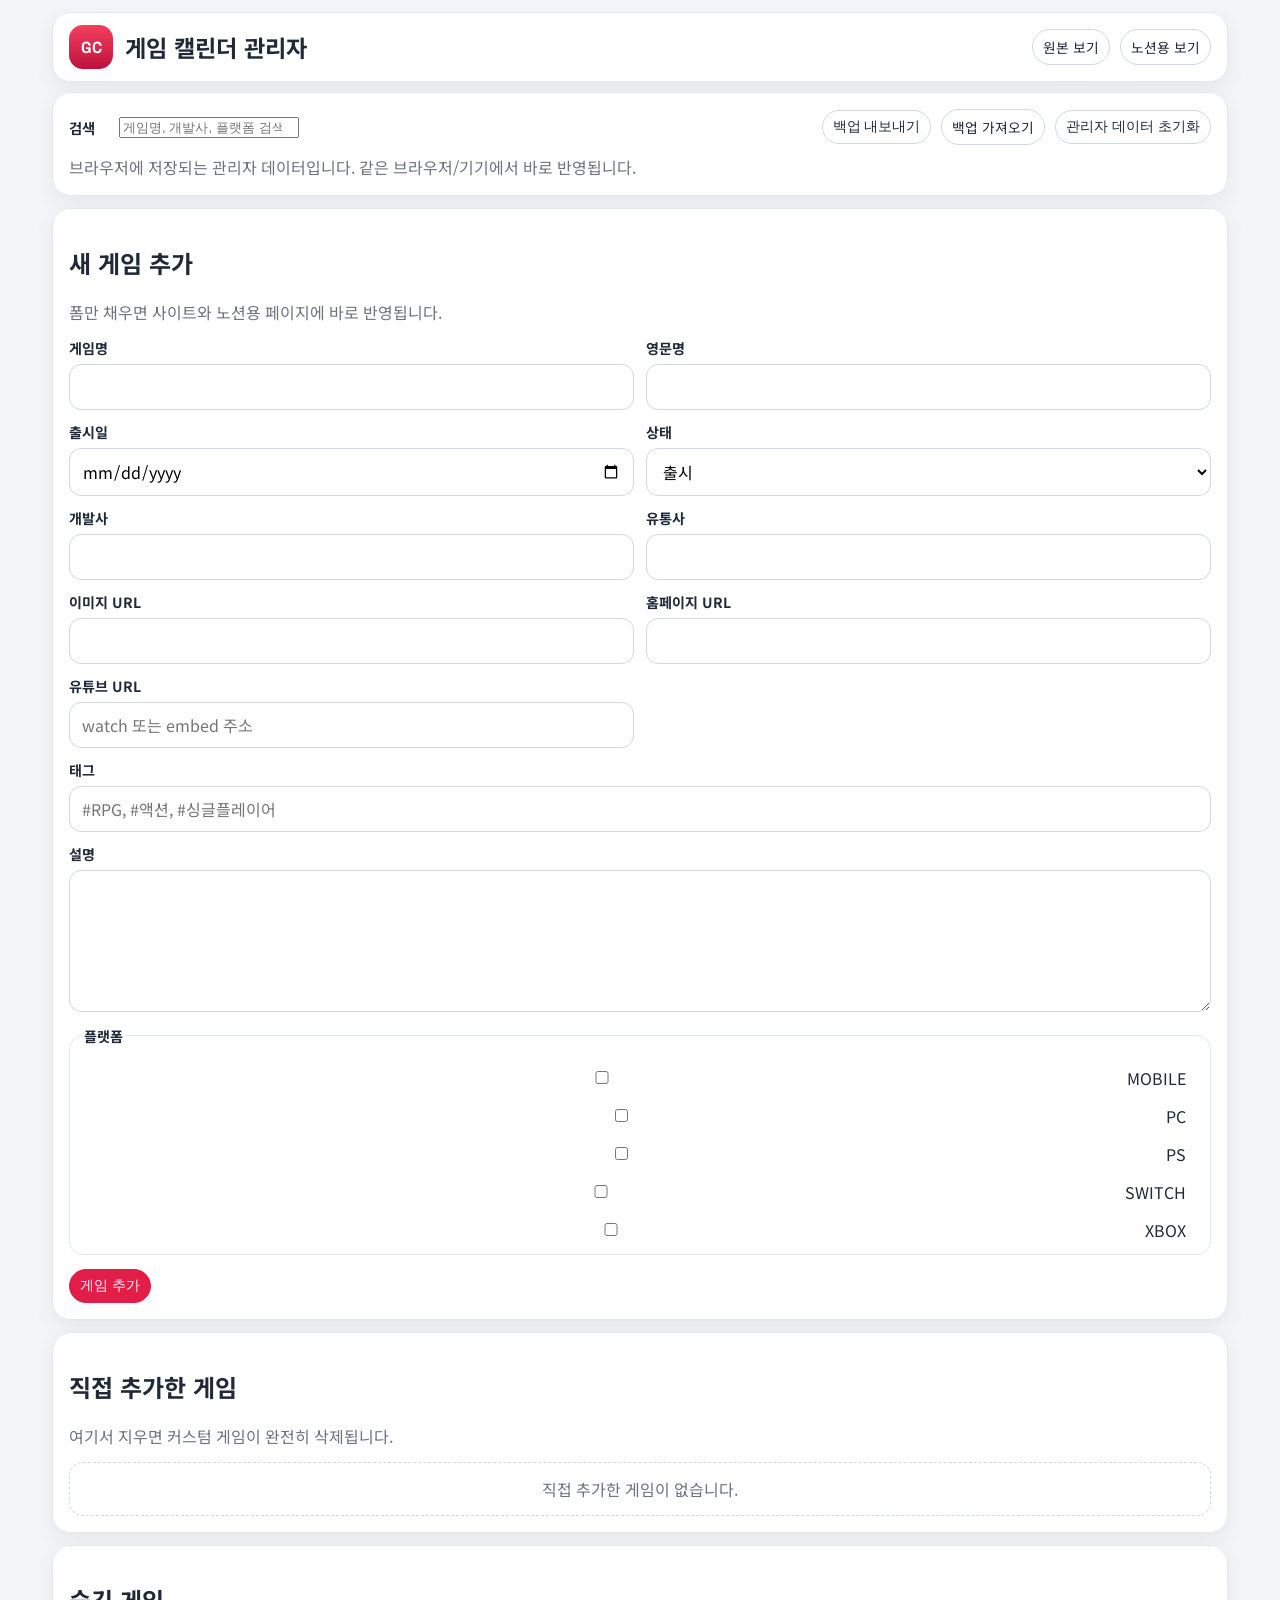
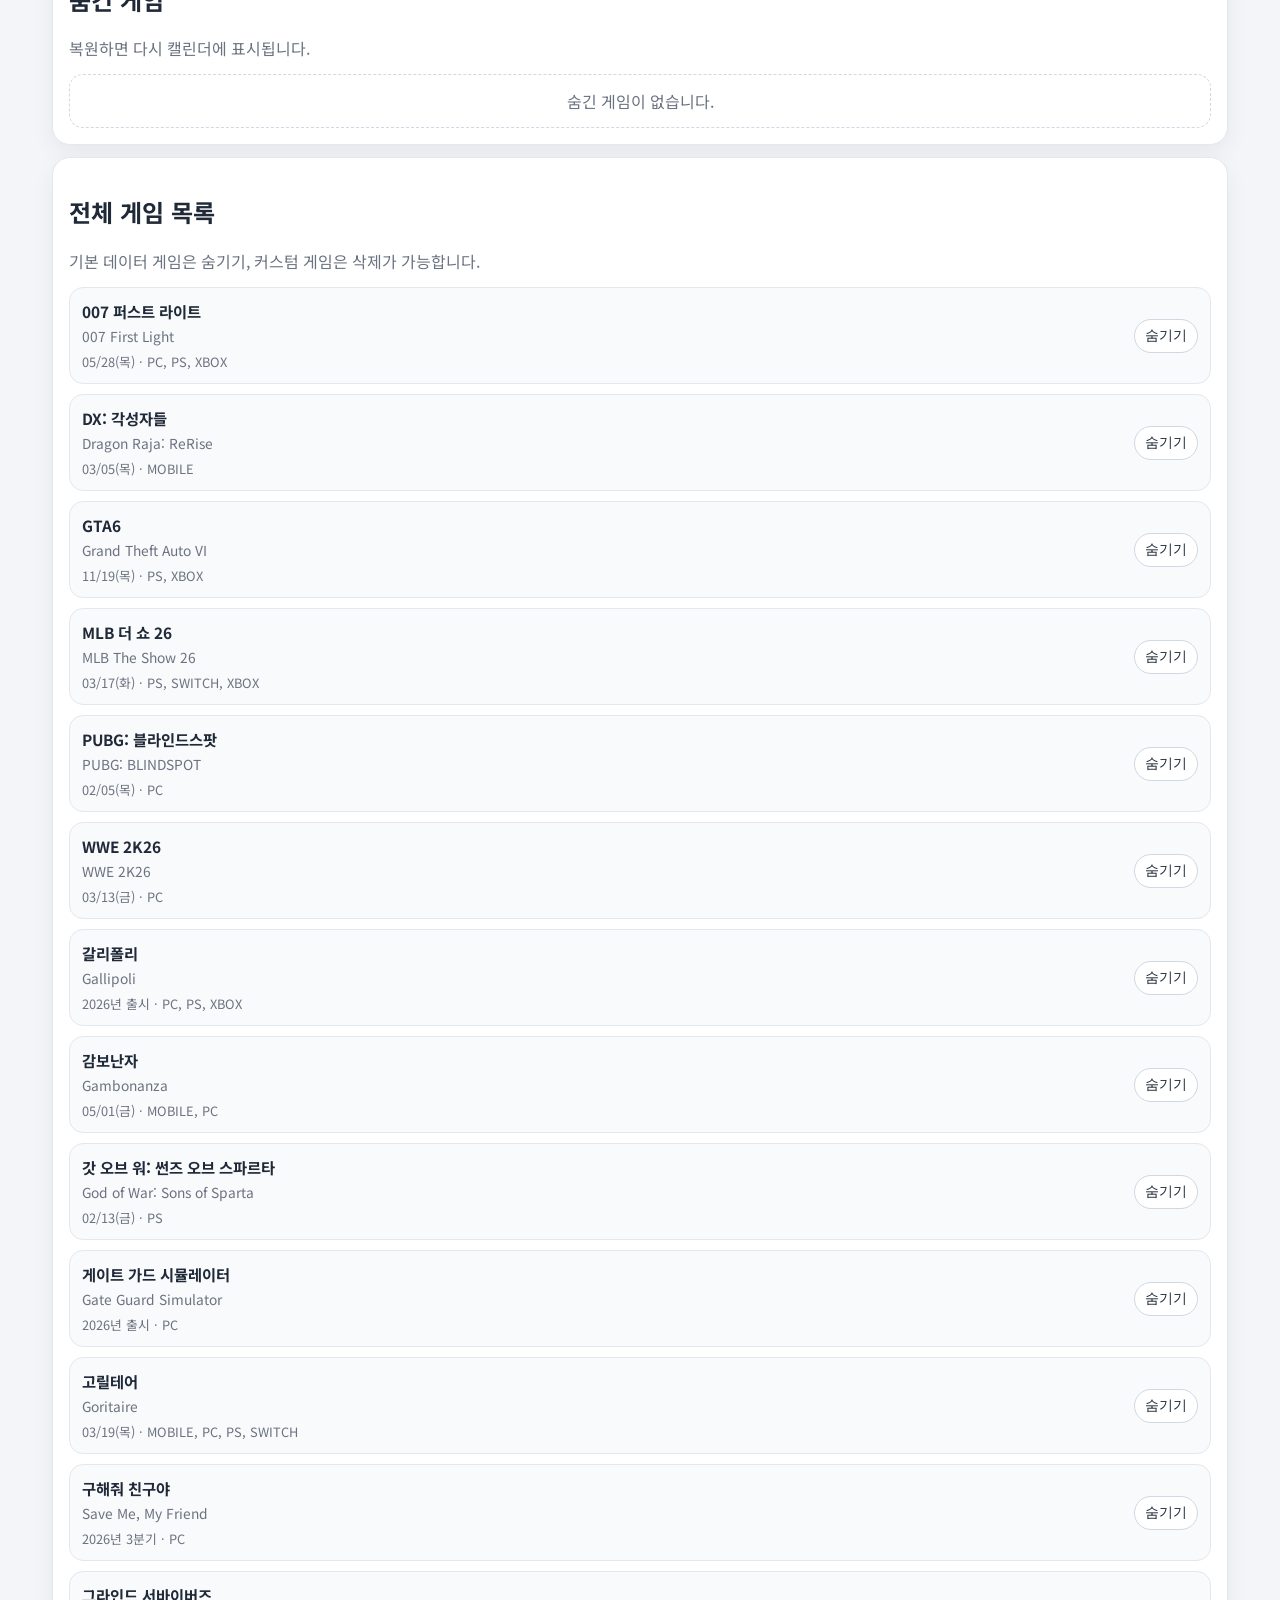
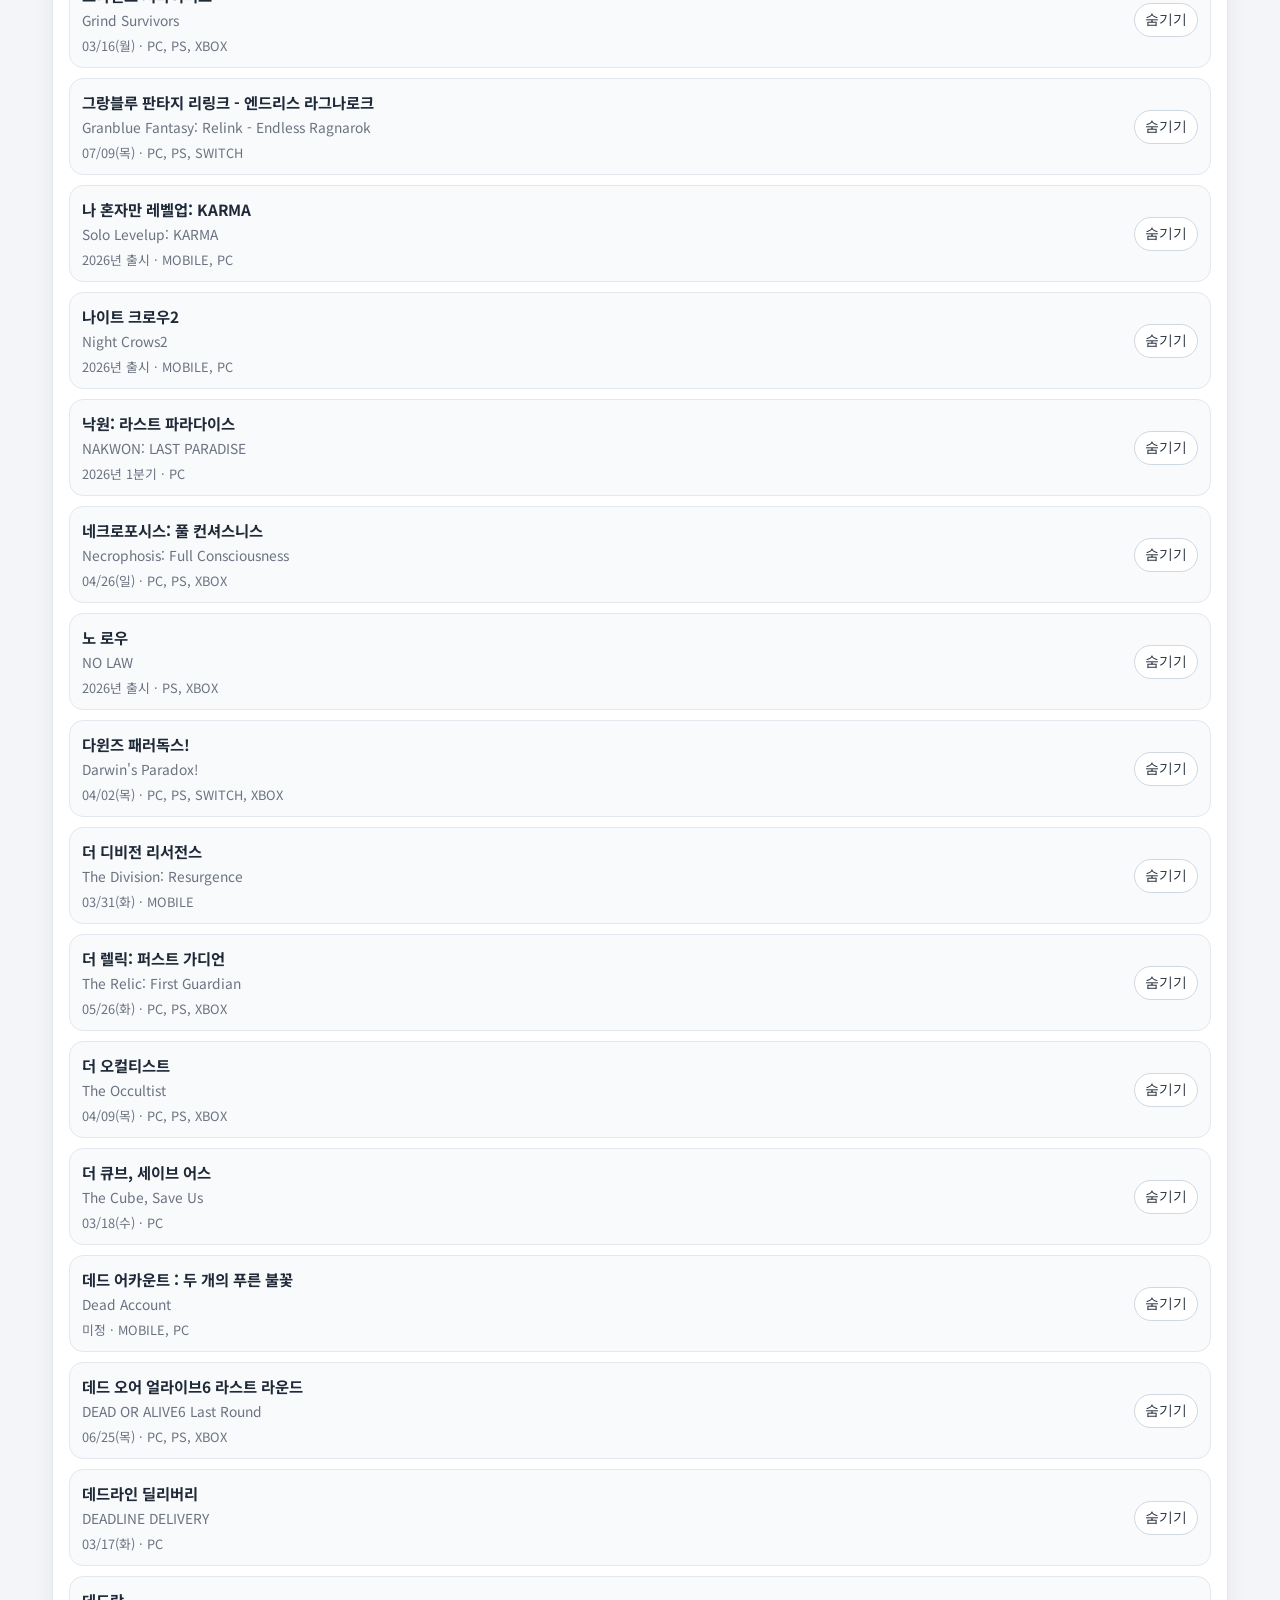
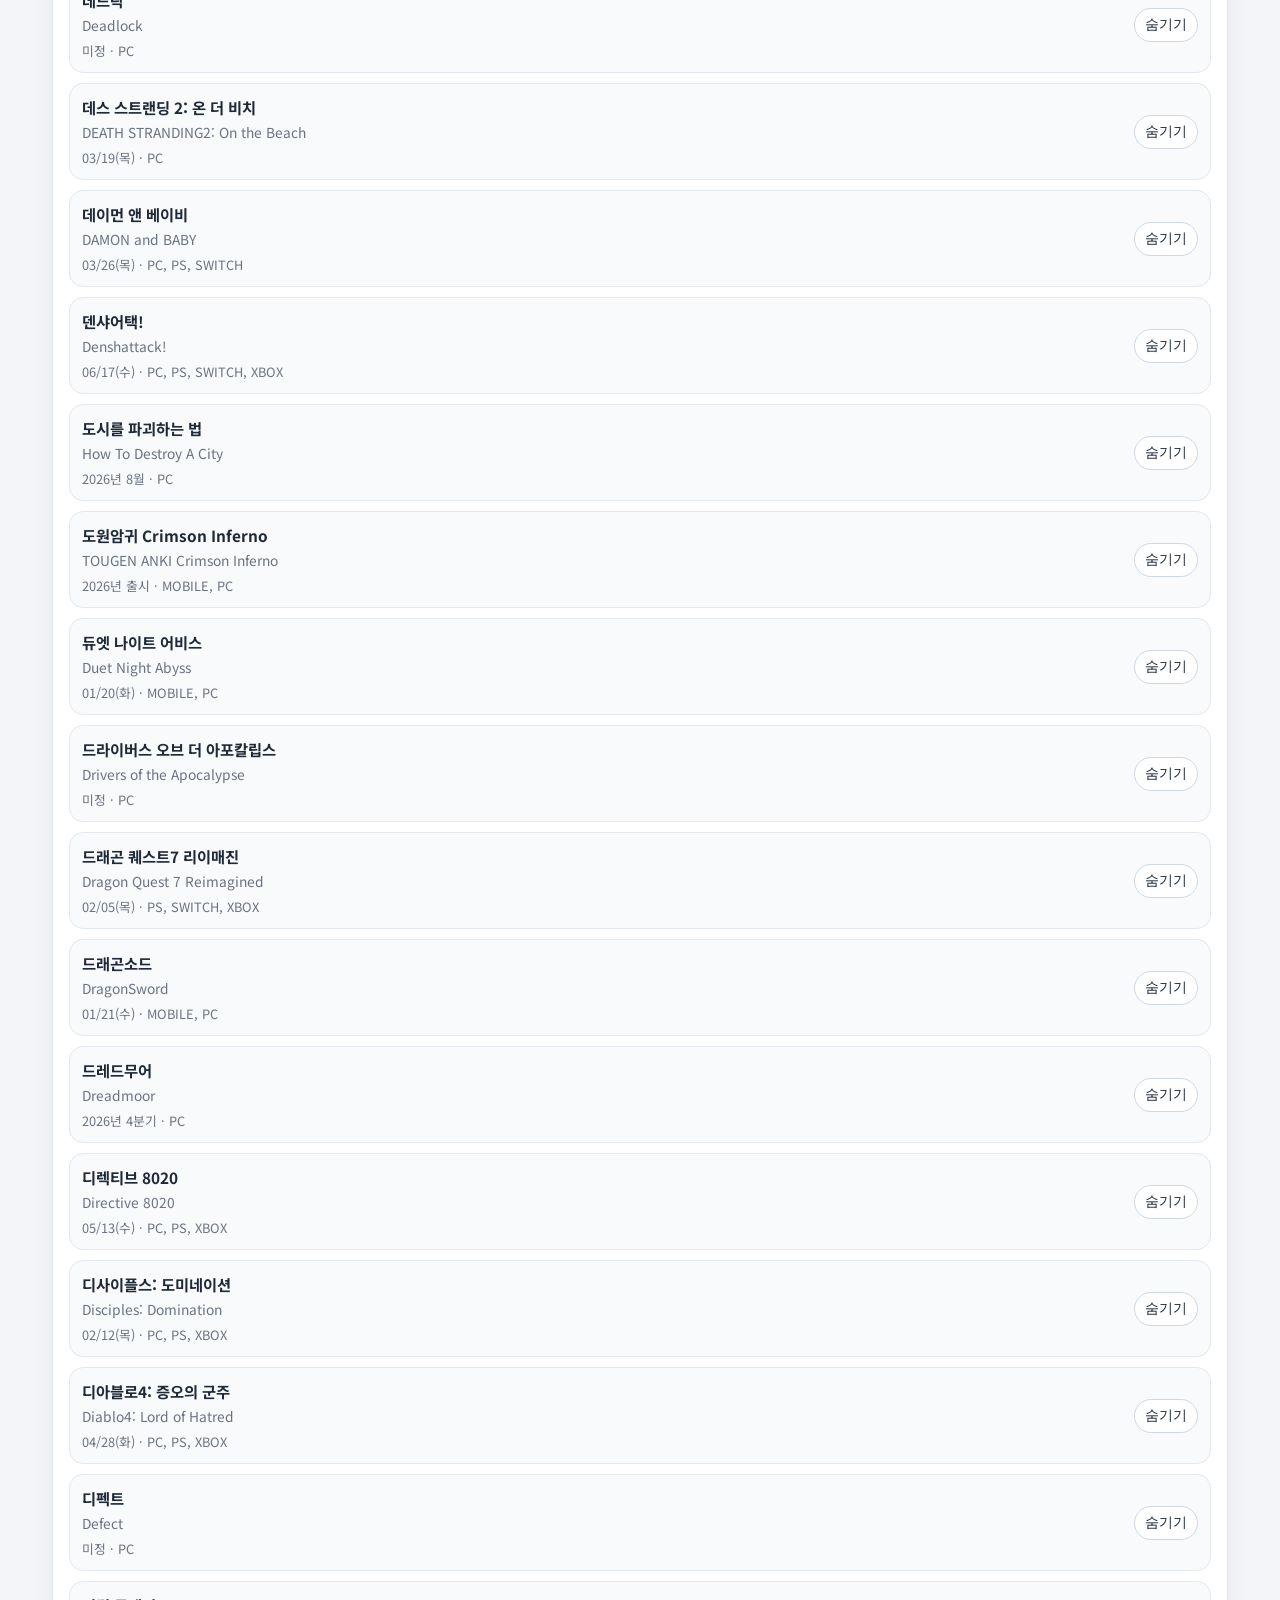
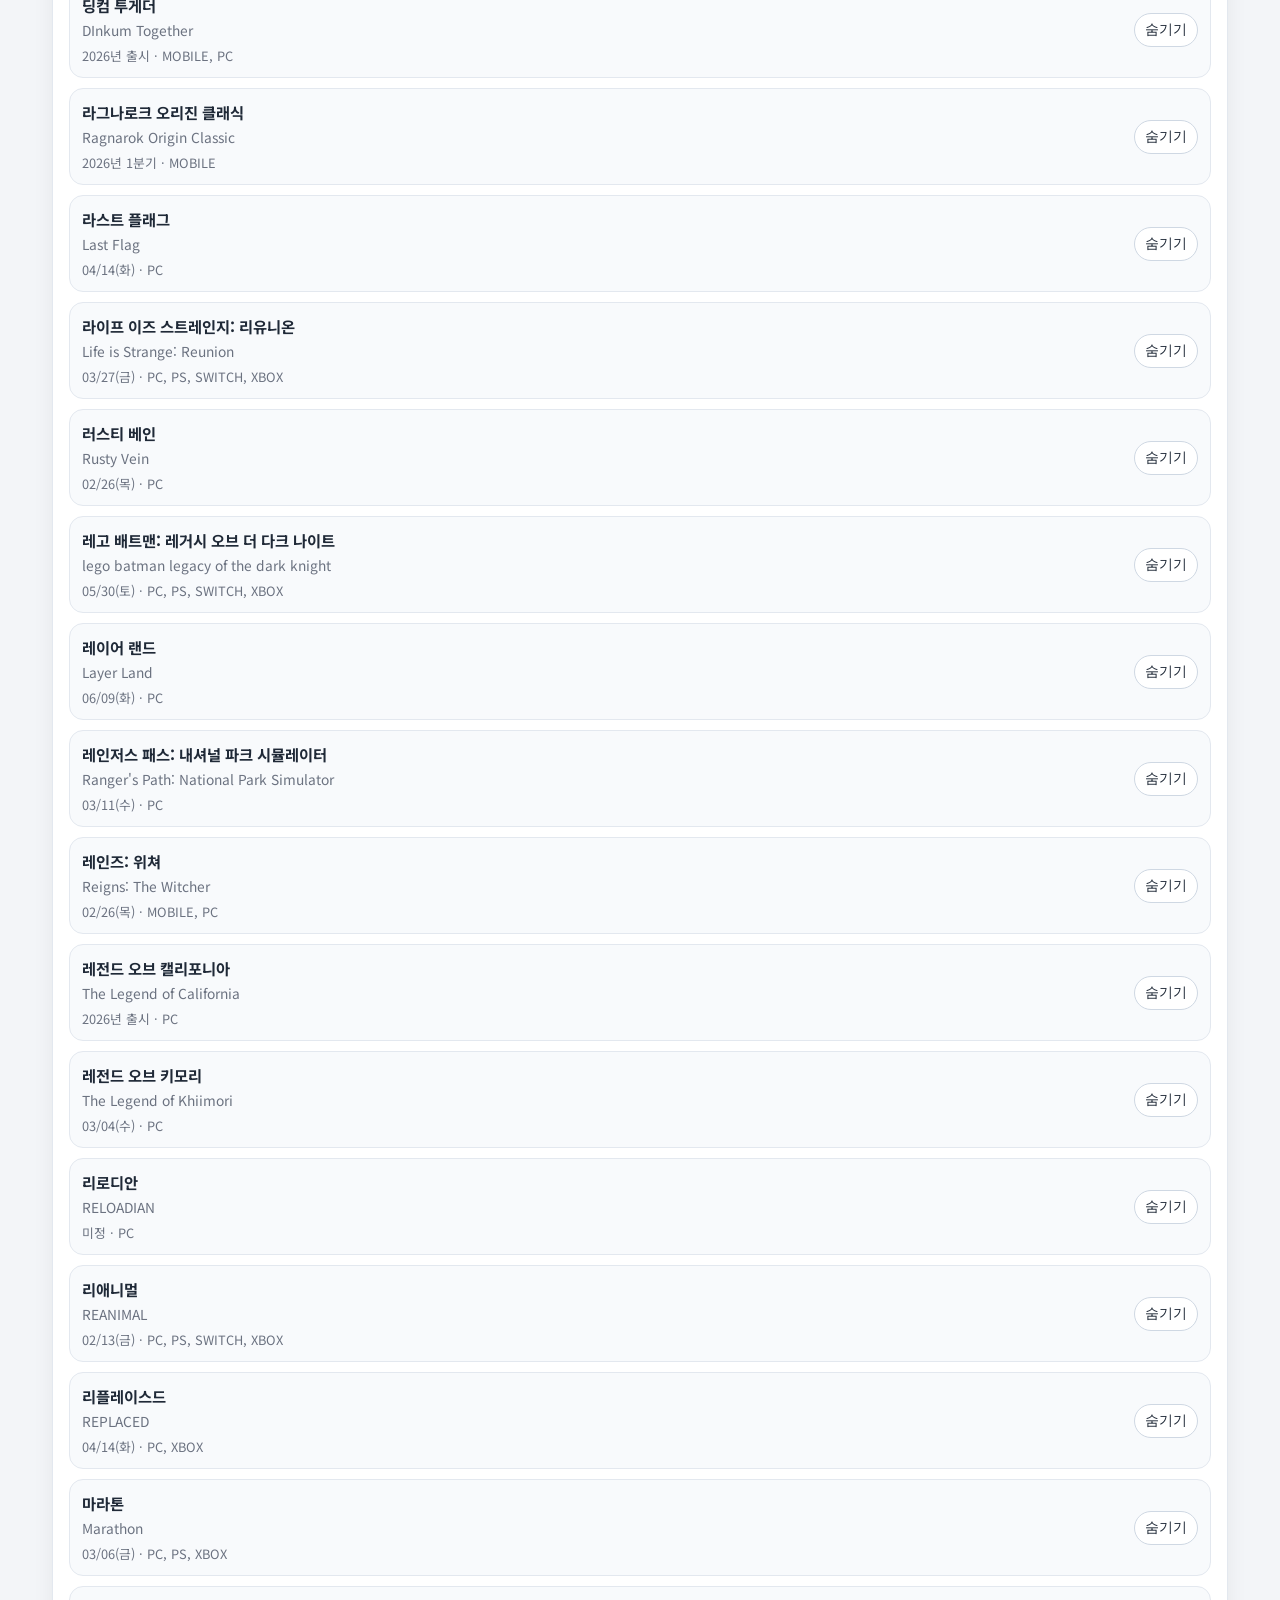
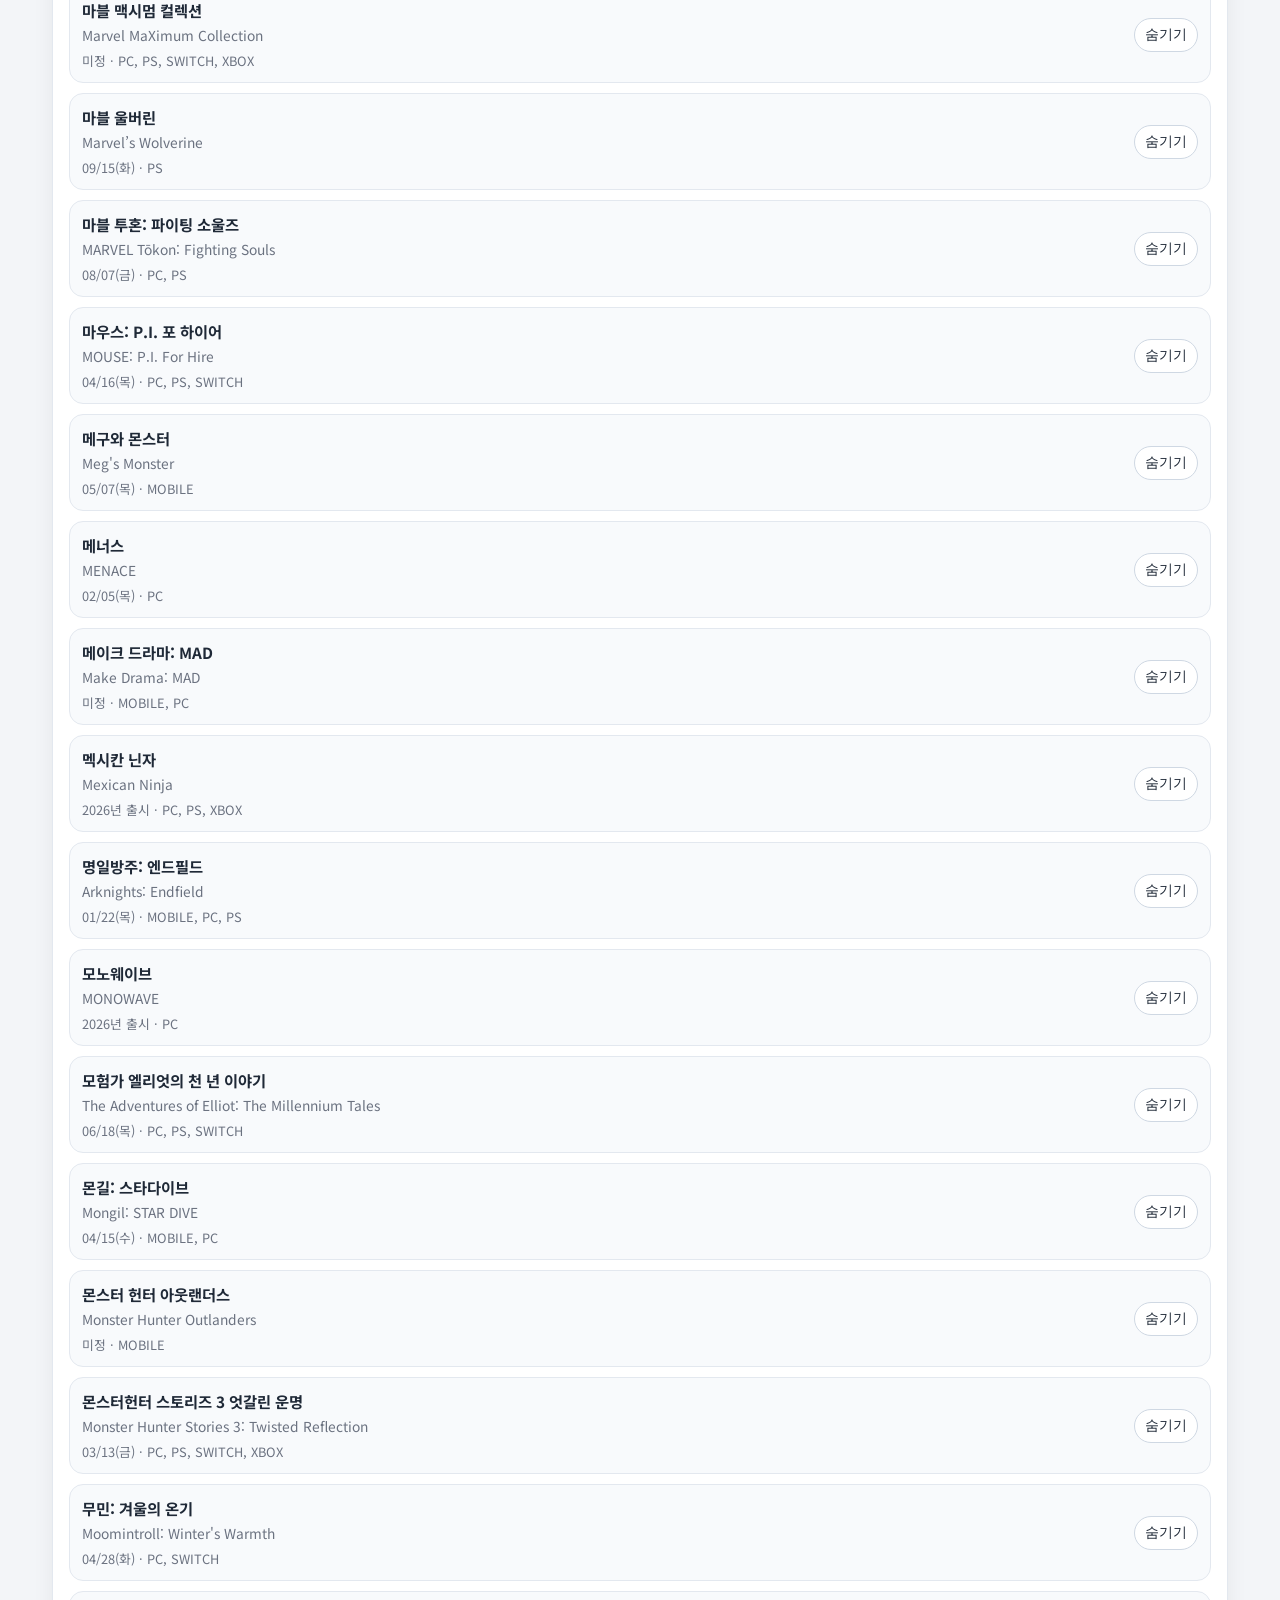
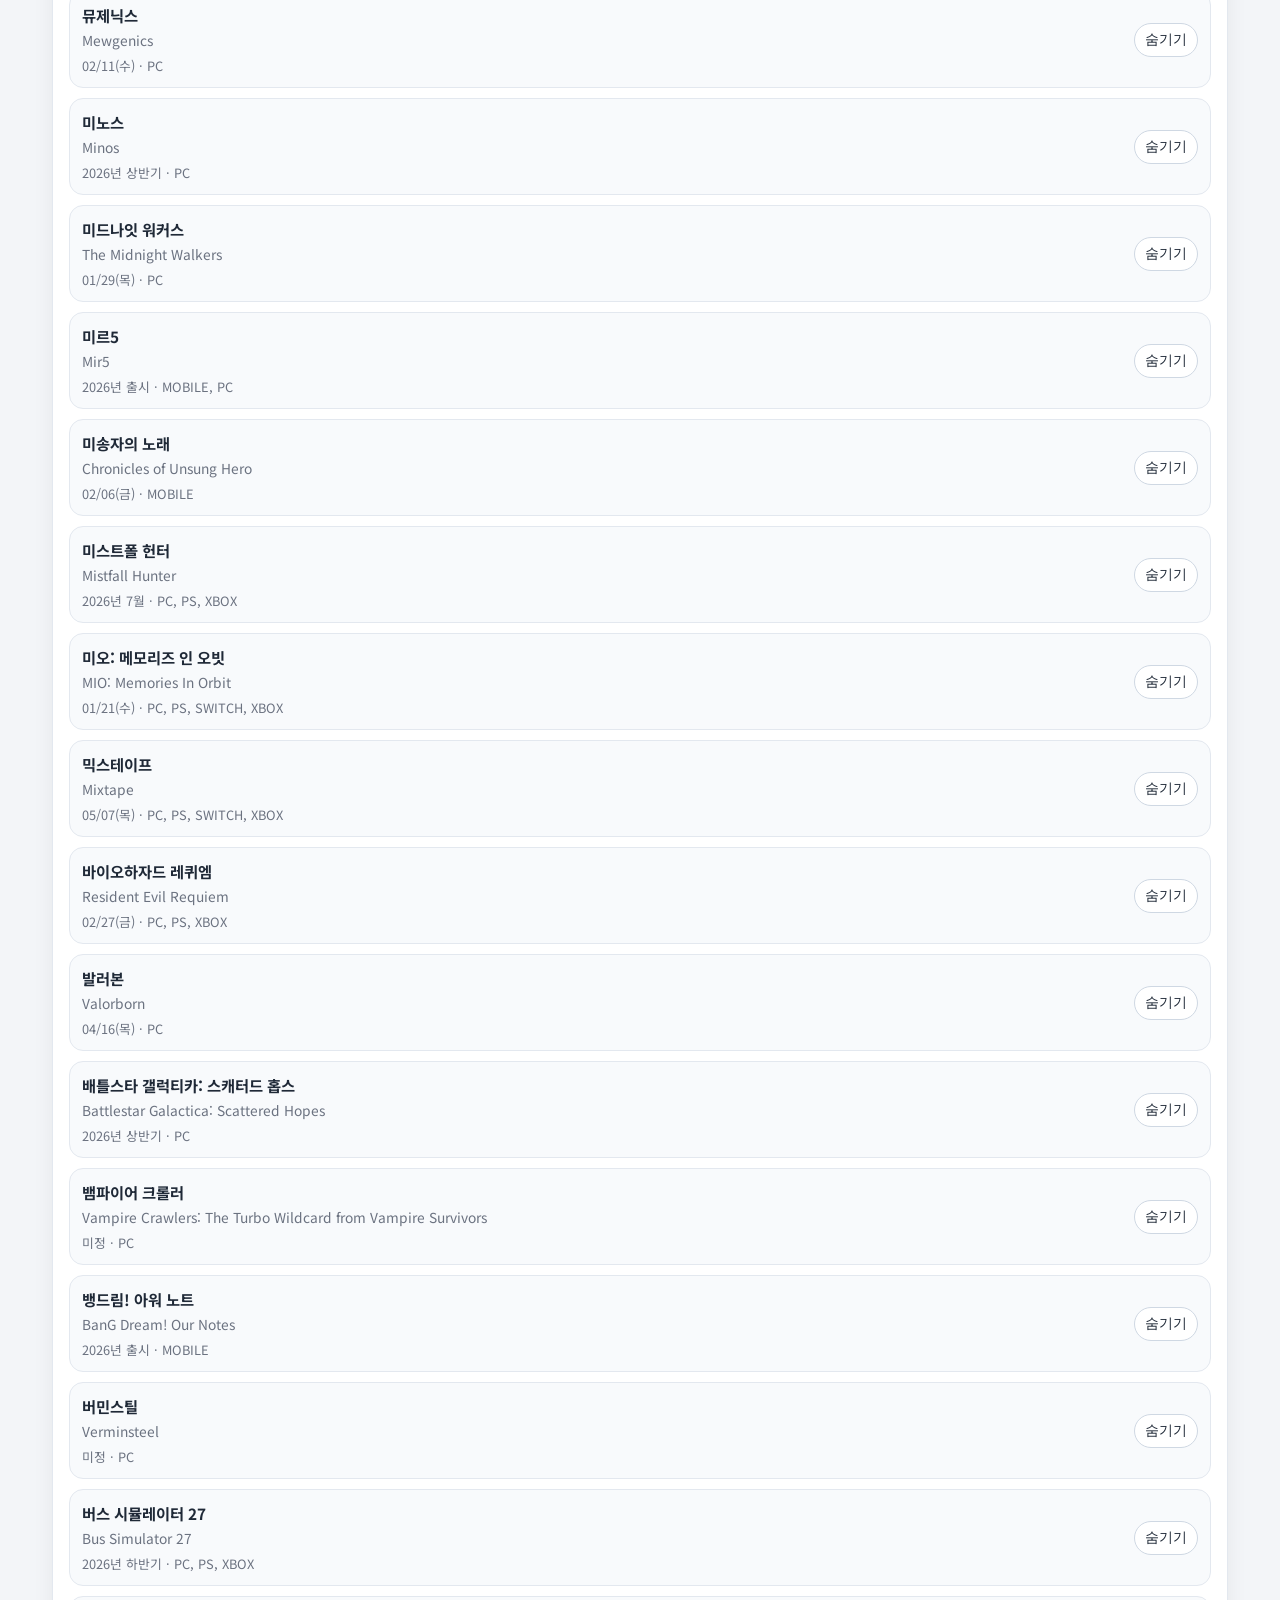
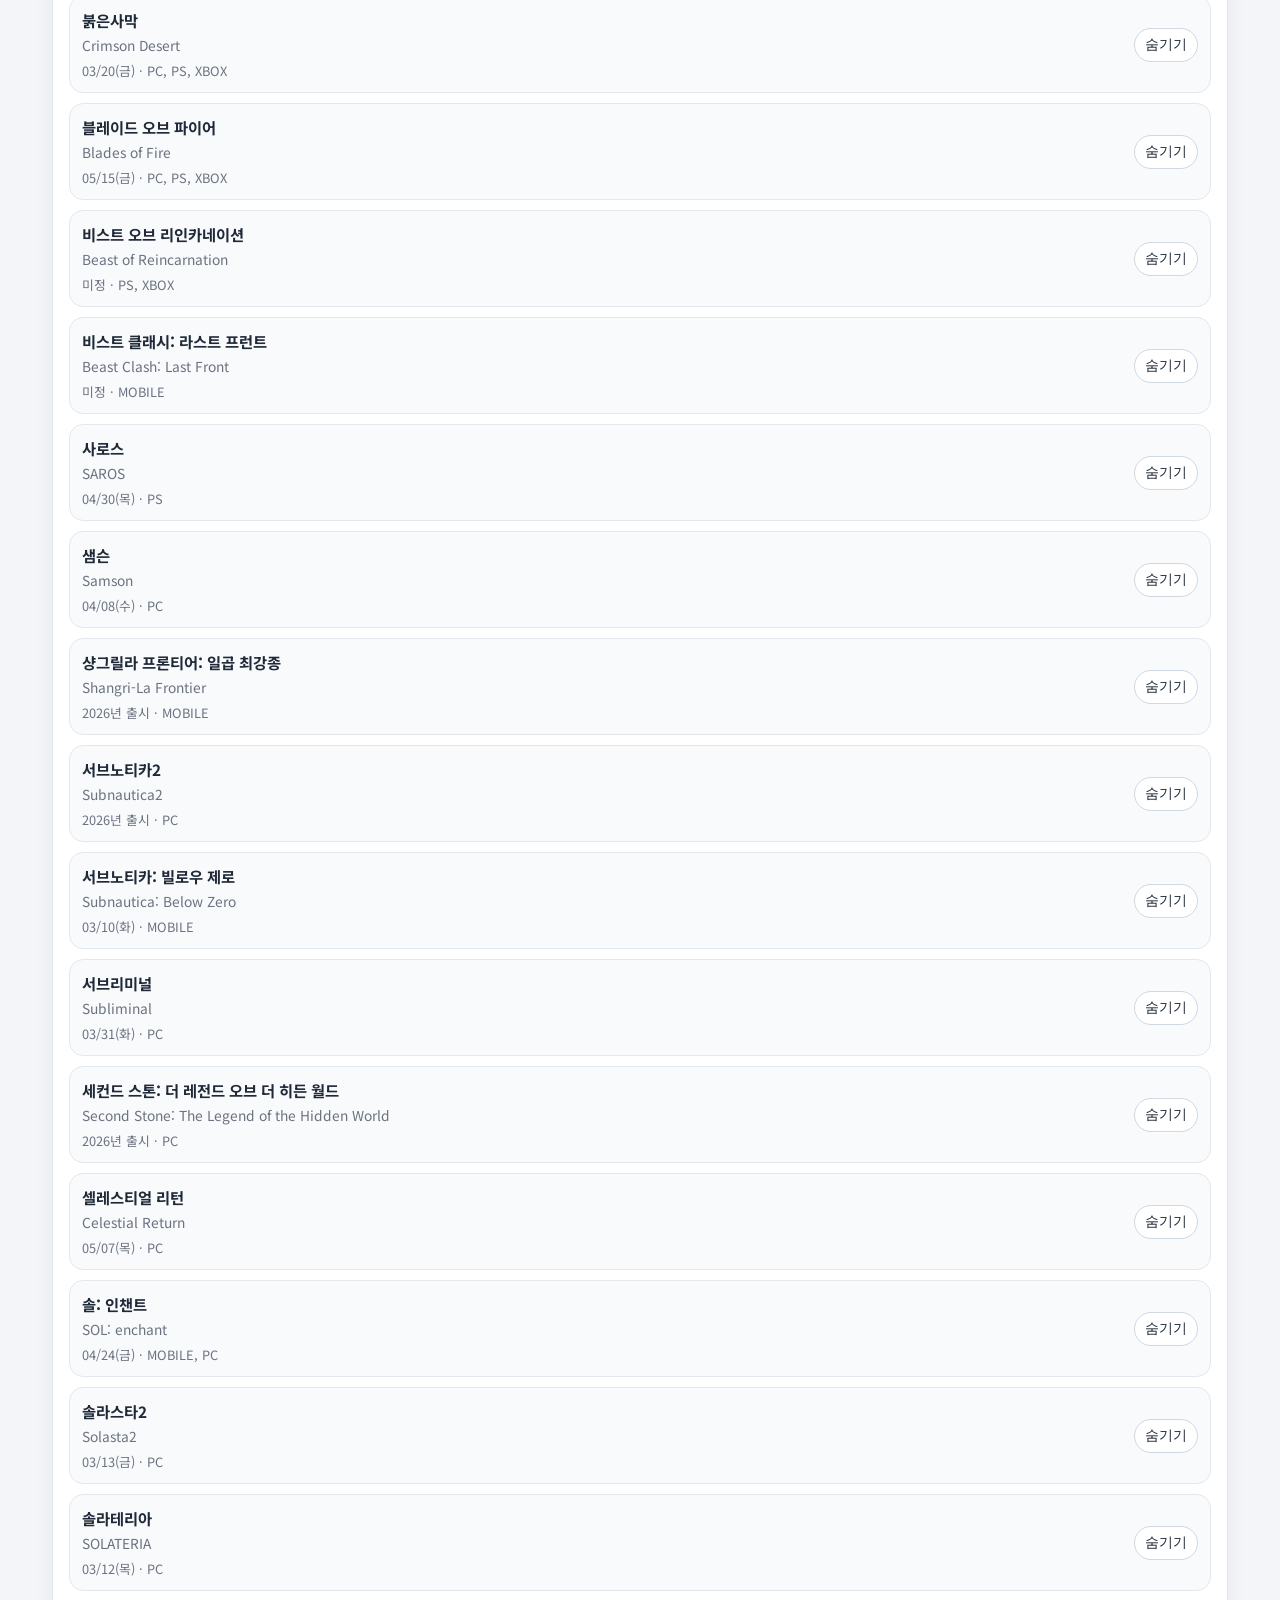
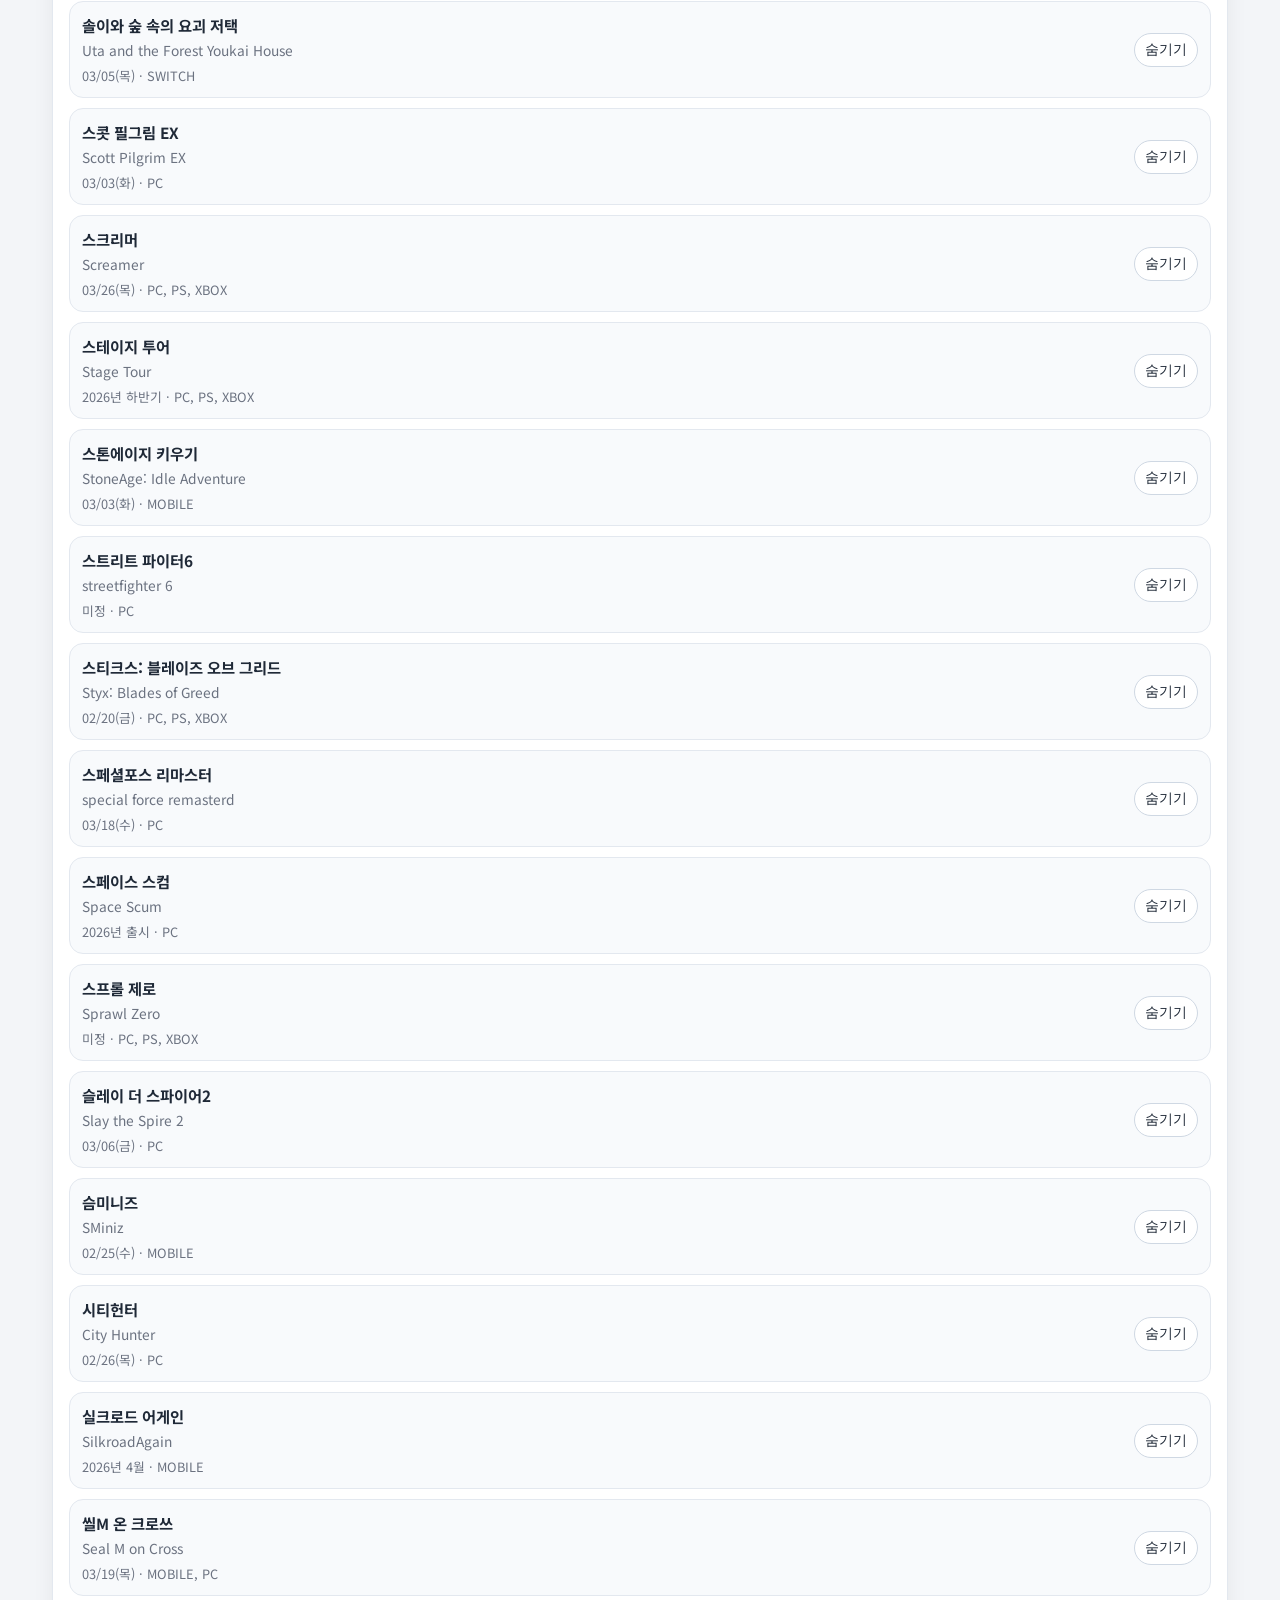
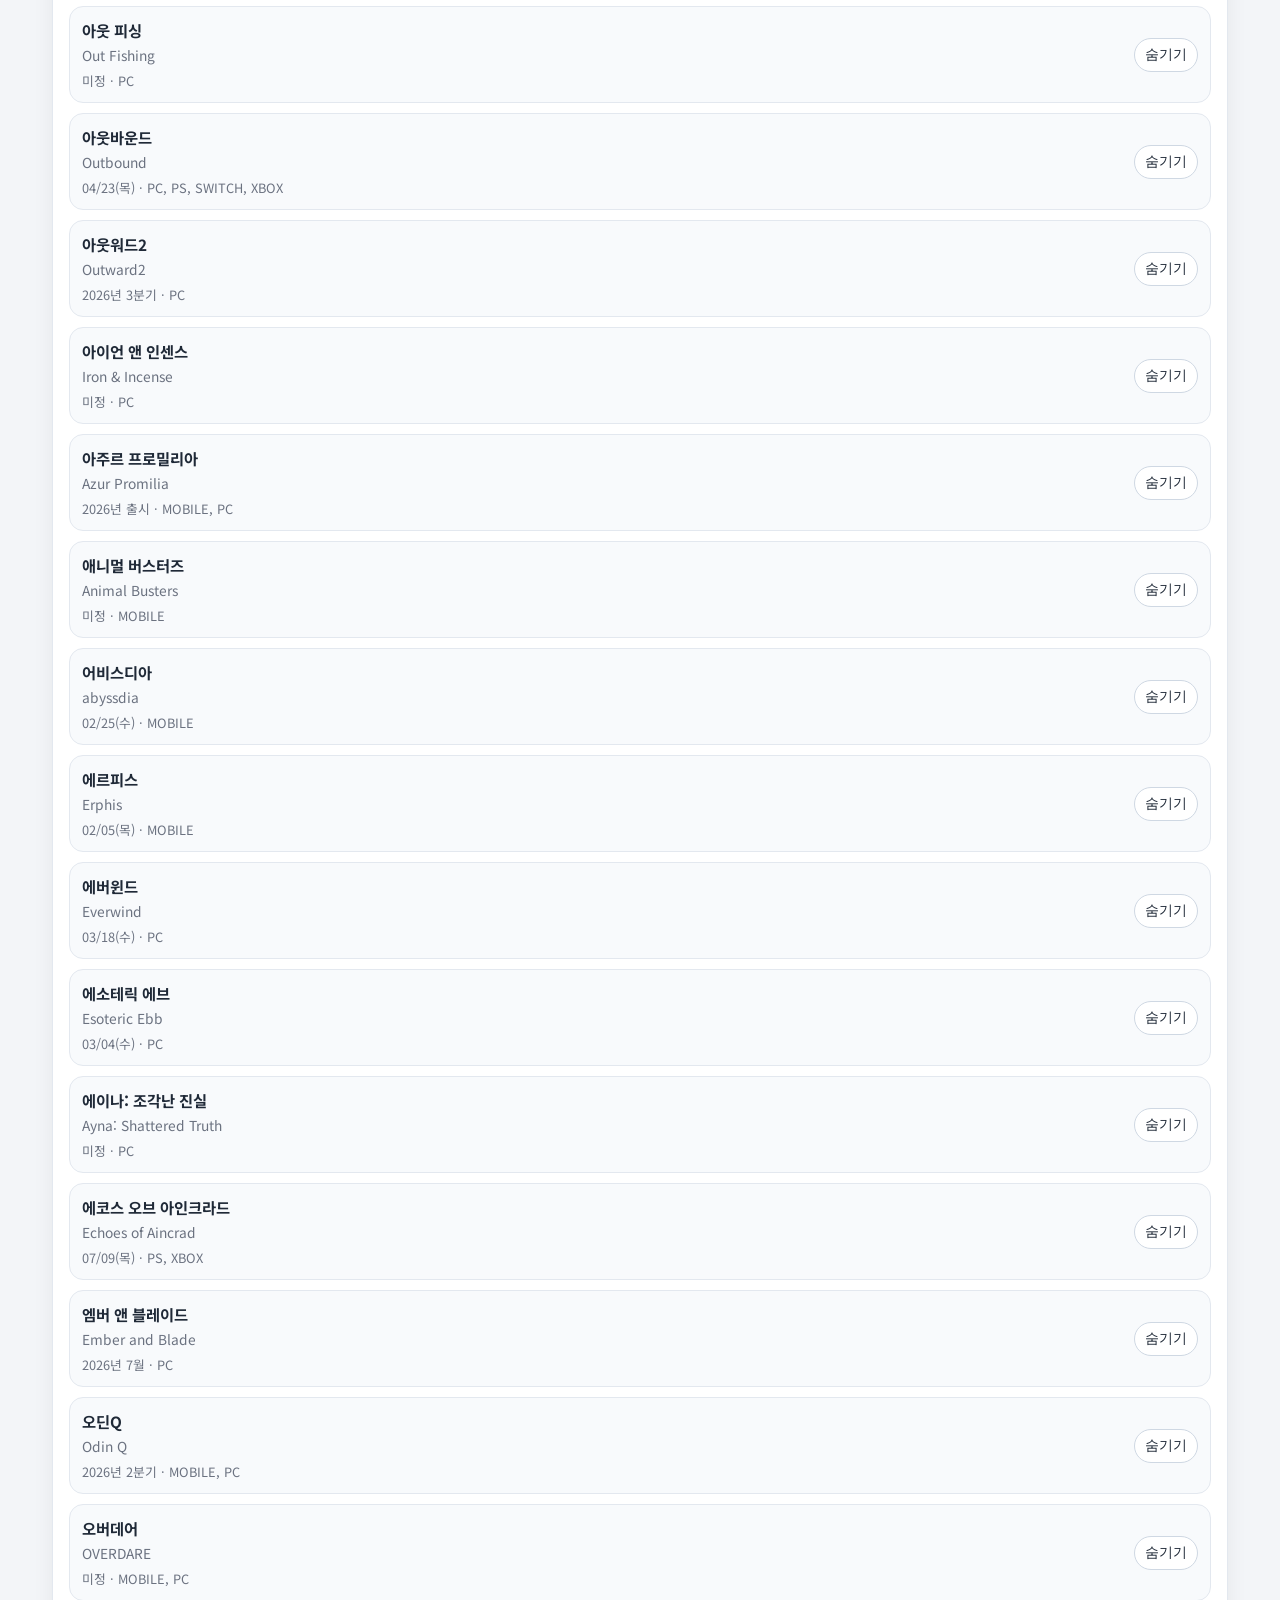
==== admin.html @ 4c4000de "ddsa" ====
<!DOCTYPE html>
<html lang="ko">
<head>
  <meta charset="UTF-8">
  <meta name="viewport" content="width=device-width, initial-scale=1.0">
  <title>게임 캘린더 관리자</title>
  <link rel="preconnect" href="https://fonts.googleapis.com">
  <link rel="preconnect" href="https://fonts.gstatic.com" crossorigin>
  <link href="https://fonts.googleapis.com/css2?family=Space+Grotesk:wght@400;500;700&family=Noto+Sans+KR:wght@400;500;700&display=swap" rel="stylesheet">
  <link rel="stylesheet" href="./styles.css">
</head>
<body class="admin-page">
  <div class="page-shell">
    <header class="topbar">
      <div class="topbar__brand">
        <div class="topbar__logo">GC</div>
        <div>
          <h1>게임 캘린더 관리자</h1>
        </div>
      </div>
      <div class="admin-actions">
        <a href="./index.html" class="ghost-button">원본 보기</a>
        <a href="./notion.html" class="ghost-button">노션용 보기</a>
      </div>
    </header>

    <section class="panel admin-panel">
      <div class="admin-toolbar">
        <div class="filter-bar__row filter-bar__row--search">
          <label for="admin-search">검색</label>
          <input id="admin-search" type="search" placeholder="게임명, 개발사, 플랫폼 검색">
        </div>
        <div class="admin-actions">
          <button id="export-admin-data" type="button" class="ghost-button">백업 내보내기</button>
          <label class="ghost-button admin-file-label" for="import-admin-file">백업 가져오기</label>
          <input id="import-admin-file" type="file" accept="application/json" hidden>
          <button id="clear-admin-data" type="button" class="ghost-button">관리자 데이터 초기화</button>
        </div>
      </div>
      <p id="admin-status" class="admin-status">브라우저에 저장되는 관리자 데이터입니다. 같은 브라우저/기기에서 바로 반영됩니다.</p>
    </section>

    <section class="panel admin-panel">
      <div class="admin-panel__header">
        <div>
          <h2>새 게임 추가</h2>
          <p>폼만 채우면 사이트와 노션용 페이지에 바로 반영됩니다.</p>
        </div>
      </div>

      <form id="admin-add-form" class="admin-form">
        <div class="admin-form__grid">
          <label>
            <span>게임명</span>
            <input name="title" required>
          </label>
          <label>
            <span>영문명</span>
            <input name="subtitle">
          </label>
          <label>
            <span>출시일</span>
            <input name="release_date" type="date" required>
          </label>
          <label>
            <span>상태</span>
            <select name="status">
              <option value="출시">출시</option>
              <option value="테스트">테스트</option>
              <option value="얼리 액세스">얼리 액세스</option>
              <option value="행사">행사</option>
            </select>
          </label>
          <label>
            <span>개발사</span>
            <input name="developer">
          </label>
          <label>
            <span>유통사</span>
            <input name="publisher">
          </label>
          <label>
            <span>이미지 URL</span>
            <input name="image">
          </label>
          <label>
            <span>홈페이지 URL</span>
            <input name="homepage">
          </label>
          <label>
            <span>유튜브 URL</span>
            <input name="youtube_embed" placeholder="watch 또는 embed 주소">
          </label>
          <label class="admin-form__wide">
            <span>태그</span>
            <input name="tags" placeholder="#RPG, #액션, #싱글플레이어">
          </label>
          <label class="admin-form__wide">
            <span>설명</span>
            <textarea name="description" rows="5"></textarea>
          </label>
        </div>

        <fieldset class="admin-platforms">
          <legend>플랫폼</legend>
          <label><input type="checkbox" name="platforms" value="mobile"> MOBILE</label>
          <label><input type="checkbox" name="platforms" value="pc"> PC</label>
          <label><input type="checkbox" name="platforms" value="ps"> PS</label>
          <label><input type="checkbox" name="platforms" value="switch"> SWITCH</label>
          <label><input type="checkbox" name="platforms" value="xbox"> XBOX</label>
        </fieldset>

        <div class="admin-actions">
          <button type="submit" class="ghost-button admin-primary">게임 추가</button>
        </div>
      </form>
    </section>

    <section class="panel admin-panel">
      <div class="admin-panel__header">
        <div>
          <h2>직접 추가한 게임</h2>
          <p>여기서 지우면 커스텀 게임이 완전히 삭제됩니다.</p>
        </div>
      </div>
      <div id="custom-games-list" class="admin-list"></div>
    </section>

    <section class="panel admin-panel">
      <div class="admin-panel__header">
        <div>
          <h2>숨긴 게임</h2>
          <p>복원하면 다시 캘린더에 표시됩니다.</p>
        </div>
      </div>
      <div id="hidden-games-list" class="admin-list"></div>
    </section>

    <section class="panel admin-panel">
      <div class="admin-panel__header">
        <div>
          <h2>전체 게임 목록</h2>
          <p>기본 데이터 게임은 숨기기, 커스텀 게임은 삭제가 가능합니다.</p>
        </div>
      </div>
      <div id="all-games-list" class="admin-list"></div>
    </section>
  </div>

  <script src="./admin.js"></script>
</body>
</html>
---- styles.css ----
:root {
  --bg: #f3f5f8;
  --surface: #ffffff;
  --surface-soft: #f8fafc;
  --line: #e3e8ef;
  --line-strong: #cfd8e3;
  --text: #1f2937;
  --muted: #6b7280;
  --accent: #e11d48;
  --release: #d92d20;
  --test: #2563eb;
  --early: #ea580c;
  --event: #111827;
  --today: #2563eb;
  --shadow: 0 8px 22px rgba(15, 23, 42, 0.06);
}

* { box-sizing: border-box; }

body {
  margin: 0;
  font-family: "Noto Sans KR", sans-serif;
  background: var(--bg);
  color: var(--text);
}

.page-shell {
  max-width: 1480px;
  margin: 0 auto;
  padding: 12px;
}

.topbar,
.panel,
.modal__dialog {
  border: 1px solid var(--line);
  border-radius: 18px;
  background: var(--surface);
  box-shadow: var(--shadow);
}

.topbar {
  display: flex;
  justify-content: space-between;
  align-items: center;
  gap: 18px;
  padding: 12px 16px;
  margin-bottom: 10px;
}

.topbar__brand {
  display: flex;
  align-items: center;
  gap: 12px;
}

.topbar__logo {
  display: grid;
  place-items: center;
  width: 44px;
  height: 44px;
  border-radius: 14px;
  background: linear-gradient(180deg, #f43f5e, #be123c);
  color: white;
  font-family: "Space Grotesk", sans-serif;
  font-size: 1rem;
  font-weight: 700;
}

.topbar-stat span,
.calendar-toolbar__label,
.chip,
.legend-item,
.result-count,
.detail-content__kicker,
.item-card__meta {
  font-family: "Space Grotesk", sans-serif;
}

.topbar h1 {
  margin: 0;
  font-size: 1.45rem;
}

.topbar__stats {
  display: flex;
  gap: 6px;
}

.topbar-stat {
  min-width: 64px;
  padding: 6px 8px;
  border: 1px solid var(--line);
  border-radius: 10px;
  background: var(--surface-soft);
}

.topbar-stat span {
  display: block;
  color: var(--muted);
  font-size: 0.64rem;
}

.topbar-stat strong {
  display: block;
  margin-top: 2px;
  font-size: 0.98rem;
}

.filter-bar {
  padding: 12px 14px;
  margin-bottom: 10px;
}

.filter-bar__grid {
  display: grid;
  grid-template-columns: minmax(240px, 1.6fr) minmax(280px, 1fr) auto;
  gap: 10px 12px;
  align-items: center;
}

.filter-bar__row {
  display: flex;
  align-items: center;
  gap: 10px;
}

.filter-bar__row > label,
.filter-bar__row > span {
  width: 40px;
  flex: 0 0 40px;
  font-weight: 700;
  font-size: 0.9rem;
}

.filter-bar__row--search input {
  flex: 1;
  min-width: 180px;
}

.filter-bar input,
.filter-select {
  width: 100%;
  padding: 10px 12px;
  border: 1px solid var(--line-strong);
  border-radius: 12px;
  background: #fff;
  font: inherit;
}

.chip-row,
.tag-row,
.detail-links {
  display: flex;
  flex-wrap: wrap;
  gap: 6px;
}

.chip,
.ghost-button,
.schedule-pill,
.calendar-nav__button,
.meta-badge {
  padding: 7px 10px;
  border-radius: 999px;
  border: 1px solid var(--line-strong);
  background: #fff;
  color: var(--text);
  text-decoration: none;
  cursor: pointer;
  font-size: 0.86rem;
}

.chip.is-active {
  background: var(--accent);
  border-color: var(--accent);
  color: #fff;
}

.filter-bar__actions {
  display: flex;
  align-items: center;
  justify-content: flex-end;
  gap: 10px;
}

.result-count {
  display: none;
}

.content {
  display: grid;
  gap: 10px;
}

.content__header {
  padding: 2px 2px 0;
  display: flex;
  justify-content: space-between;
  align-items: end;
  gap: 12px;
}

.content__header h2 {
  margin: 0 0 4px;
  font-size: 1.2rem;
}

.highlights-panel__header p,
.day-panel__header p,
.highlight-card__subtitle,
.highlight-card__date,
.item-card p,
.detail-content__subtitle,
.detail-content__description,
.detail-meta dd,
.item-card__dates {
  margin: 0;
  color: var(--muted);
}

.message-panel {
  padding: 14px;
  text-align: center;
  color: var(--muted);
}

.highlights-panel,
.calendar-panel,
.day-panel {
  padding: 14px;
}

.highlights-panel {
  padding: 12px 14px;
}

.highlights-panel__header {
  display: flex;
  justify-content: space-between;
  align-items: start;
  gap: 10px;
}

.highlights-panel__header h3 {
  margin: 0 0 4px;
  font-size: 0.98rem;
}

.highlights-list {
  display: grid;
  grid-template-columns: repeat(auto-fill, minmax(190px, 1fr));
  gap: 8px;
  margin-top: 8px;
}

.highlight-card {
  display: grid;
  grid-template-columns: 1fr;
  align-content: start;
  gap: 8px;
  padding: 9px;
  border: 1px solid var(--line);
  border-radius: 14px;
  background: var(--surface-soft);
  cursor: pointer;
  text-align: left;
}

.highlight-card__image {
  width: 100%;
  aspect-ratio: 16 / 9;
  object-fit: cover;
  border-radius: 10px;
  background: #e5e7eb;
}

.highlight-card__body {
  display: grid;
  gap: 4px;
  align-content: start;
}

.highlight-card__meta {
  display: flex;
  flex-wrap: wrap;
  gap: 6px;
}

.highlight-card__title {
  margin: 0;
  font-size: 0.9rem;
  line-height: 1.35;
}

.highlight-card__subtitle,
.highlight-card__date {
  font-size: 0.8rem;
}

.highlight-card.is-past,
.item-card.is-past,
.calendar-chip.is-past {
  opacity: 0.45;
  filter: grayscale(0.55);
}

.calendar-toolbar {
  display: flex;
  justify-content: space-between;
  align-items: end;
  gap: 12px;
  margin-bottom: 10px;
}

.calendar-toolbar__main {
  display: flex;
  align-items: end;
  gap: 8px;
}

.calendar-toolbar__title-group {
  display: flex;
  align-items: center;
  justify-content: center;
  gap: 10px;
  margin-left: 6px;
}

.calendar-toolbar__title-row {
  display: flex;
  align-items: center;
  gap: 10px;
}

.calendar-toolbar strong {
  display: block;
  font-size: 1.9rem;
  margin-top: 4px;
  line-height: 1.1;
  letter-spacing: -0.03em;
}

.calendar-toolbar__label {
  font-size: 0.74rem;
  letter-spacing: 0.08em;
  text-transform: uppercase;
}

.calendar-select {
  width: auto;
  min-width: 74px;
  height: 30px;
  padding: 6px 8px;
  border-radius: 10px;
  font-size: 0.8rem;
}

.calendar-nav {
  display: flex;
  gap: 6px;
}

.calendar-nav__button {
  width: 30px;
  height: 30px;
  padding: 0;
  border-radius: 10px;
  font-size: 0.92rem;
  line-height: 1;
  display: inline-grid;
  place-items: center;
}

.calendar-nav__button:disabled {
  opacity: 0.45;
  cursor: default;
}

.calendar-legend {
  display: flex;
  flex-wrap: wrap;
  align-items: center;
  gap: 10px;
  justify-content: flex-end;
}

#platform-filters {
  gap: 8px;
}

.platform-chip {
  min-width: 42px;
  height: 42px;
  padding: 6px 8px;
  border-radius: 14px;
  display: inline-grid;
  place-items: center;
  gap: 2px;
  line-height: 1;
}

.platform-chip__icon {
  width: 16px;
  height: 16px;
  display: inline-grid;
  place-items: center;
}

.platform-chip__icon svg {
  width: 16px;
  height: 16px;
  stroke: currentColor;
  fill: none;
  stroke-width: 1.8;
  stroke-linecap: round;
  stroke-linejoin: round;
}

.platform-chip__label {
  font-size: 0.58rem;
  letter-spacing: 0.02em;
}

.legend-item {
  display: inline-flex;
  align-items: center;
  gap: 6px;
  color: var(--muted);
  font-size: 0.78rem;
}

.legend-dot {
  width: 8px;
  height: 8px;
  border-radius: 50%;
  display: inline-block;
}

.is-release { background: var(--release); }
.is-test { background: var(--test); }
.is-early { background: var(--early); }
.is-event { background: var(--event); }

.calendar-weekdays,
.calendar-grid {
  display: grid;
  grid-template-columns: repeat(7, minmax(0, 1fr));
}

.calendar-weekdays {
  margin-bottom: 6px;
}

.calendar-weekdays span {
  padding: 8px 6px;
  text-align: center;
  color: var(--muted);
  font-size: 0.84rem;
  font-weight: 700;
}

.calendar-cell {
  min-height: 88px;
  padding: 8px;
  border: 1px solid var(--line);
  background: var(--surface-soft);
  position: relative;
  transition: background-color 140ms ease, border-color 140ms ease, box-shadow 140ms ease;
}

.calendar-cell.is-empty {
  background: #fbfcfe;
  border-color: #eef2f7;
  opacity: 0.72;
}

.calendar-cell.is-selected {
  border-color: #f43f5e;
  background: #fff1f2;
  box-shadow: inset 0 0 0 2px rgba(244, 63, 94, 0.18);
}

.calendar-cell.is-today {
  background: #f8fbff;
  box-shadow: inset 0 0 0 2px rgba(37, 99, 235, 0.42);
}

.calendar-cell__day {
  display: inline-flex;
  width: 30px;
  height: 30px;
  align-items: center;
  justify-content: center;
  border-radius: 999px;
  font-weight: 700;
  margin-bottom: 8px;
}

.calendar-cell__day.is-sunday {
  color: #dc2626;
}

.calendar-cell__day.is-saturday {
  color: #2563eb;
}

.calendar-cell.is-selected .calendar-cell__day {
  background: var(--accent);
  color: white;
}

.calendar-cell.is-today .calendar-cell__day {
  box-shadow: inset 0 0 0 2px var(--today);
}

.calendar-cell__items {
  display: grid;
  gap: 5px;
}

.calendar-cell__count {
  position: absolute;
  top: 8px;
  right: 8px;
  min-width: 22px;
  height: 22px;
  padding: 0 6px;
  display: inline-flex;
  align-items: center;
  justify-content: center;
  border-radius: 999px;
  background: #111827;
  color: #fff;
  font-family: "Space Grotesk", sans-serif;
  font-size: 0.72rem;
  font-weight: 700;
}

.calendar-chip {
  padding: 5px 8px;
  border-radius: 9px;
  background: #fff;
  border-left: 4px solid var(--line-strong);
  font-size: 0.76rem;
  line-height: 1.35;
  overflow: hidden;
  text-overflow: ellipsis;
  white-space: nowrap;
  max-width: 100%;
}

.calendar-chip.is-release { border-left-color: var(--release); }
.calendar-chip.is-test { border-left-color: var(--test); }
.calendar-chip.is-early { border-left-color: var(--early); }
.calendar-chip.is-event { border-left-color: var(--event); }

.calendar-cell__more {
  color: var(--muted);
  font-size: 0.76rem;
}

.day-panel__header h3 {
  margin: 0 0 4px;
  font-size: 1.08rem;
}

.day-list {
  display: grid;
  gap: 8px;
  margin-top: 12px;
}

.item-card {
  display: grid;
  grid-template-columns: 148px minmax(0, 1fr);
  gap: 12px;
  align-items: center;
  padding: 10px 12px;
  border: 1px solid var(--line);
  border-radius: 14px;
  background: var(--surface-soft);
  cursor: pointer;
  text-align: left;
}

.item-card__image,
.detail-content__image {
  width: 100%;
  aspect-ratio: 16 / 10;
  object-fit: cover;
  border-radius: 10px;
  background: #e5e7eb;
}

.item-card__body {
  display: grid;
  gap: 0;
  min-width: 0;
  text-align: left;
}

.image-fallback {
  display: grid;
  place-items: center;
  color: #94a3b8;
  background: linear-gradient(135deg, #eef2ff, #f1f5f9);
}

.item-card__meta {
  display: flex;
  flex-wrap: wrap;
  gap: 5px;
  margin-bottom: 4px;
}

.meta-badge.is-release {
  border-color: rgba(217, 45, 32, 0.24);
  color: var(--release);
  background: rgba(217, 45, 32, 0.06);
}

.meta-badge.is-test {
  border-color: rgba(37, 99, 235, 0.24);
  color: var(--test);
  background: rgba(37, 99, 235, 0.06);
}

.meta-badge.is-early {
  border-color: rgba(234, 88, 12, 0.24);
  color: var(--early);
  background: rgba(234, 88, 12, 0.06);
}

.meta-badge.is-event {
  border-color: rgba(17, 24, 39, 0.16);
  color: var(--event);
  background: rgba(17, 24, 39, 0.05);
}

.item-card h4 {
  margin: 0;
  font-size: 0.94rem;
  line-height: 1.35;
}

.item-card p {
  margin-top: 2px;
  font-size: 0.82rem;
  text-align: left;
}

.item-card__dates {
  margin-top: 4px;
  font-size: 0.78rem;
  text-align: left;
}

.item-card__summary {
  margin-top: 5px;
  color: var(--muted);
  font-size: 0.8rem;
  line-height: 1.5;
}

.item-card__actions {
  display: flex;
  flex-wrap: wrap;
  gap: 6px;
  justify-content: flex-start;
  align-content: start;
  margin-top: 8px;
}

.item-card__actions.is-empty {
  display: none;
}

.item-card__action {
  padding: 6px 9px;
  border-radius: 999px;
  border: 1px solid var(--line-strong);
  background: #fff;
  color: var(--text);
  text-decoration: none;
  font-size: 0.8rem;
  white-space: nowrap;
}

.modal {
  position: fixed;
  inset: 0;
  z-index: 50;
}

.modal__backdrop {
  position: absolute;
  inset: 0;
  background: rgba(15, 23, 42, 0.42);
}

.modal__dialog {
  position: relative;
  z-index: 1;
  width: min(640px, calc(100vw - 20px));
  max-height: calc(100vh - 20px);
  margin: 10px auto;
  padding: 12px;
  overflow: auto;
}

.modal__close {
  position: sticky;
  top: 0;
  float: right;
  width: 38px;
  height: 38px;
  border: 1px solid var(--line-strong);
  border-radius: 12px;
  background: white;
  font-size: 1.2rem;
  cursor: pointer;
}

.detail-content__body {
  padding-top: 12px;
}

.detail-content__header {
  display: flex;
  justify-content: space-between;
  gap: 12px;
  align-items: start;
}

.detail-content__header-main {
  min-width: 0;
}

.detail-content__kicker {
  color: var(--accent);
  font-size: 0.76rem;
}

.detail-content__header h3 {
  margin: 6px 0 4px;
  font-size: 1.2rem;
  line-height: 1.25;
}

.detail-content__primary-meta {
  display: flex;
  flex-wrap: wrap;
  justify-content: flex-end;
  gap: 6px;
  max-width: 240px;
}

.detail-meta {
  display: grid;
  grid-template-columns: repeat(3, minmax(0, 1fr));
  gap: 12px;
  margin: 14px 0;
}

.detail-meta dt {
  color: var(--accent);
  font-size: 0.8rem;
  font-weight: 700;
}

.detail-meta dd {
  margin: 4px 0 0;
}

.detail-description-block {
  margin: 14px 0;
}

.detail-content__description {
  line-height: 1.72;
}

.detail-content__description.is-collapsed {
  display: -webkit-box;
  -webkit-box-orient: vertical;
  -webkit-line-clamp: 3;
  overflow: hidden;
}

.detail-description-toggle {
  margin-top: 8px;
}

.detail-video-section {
  margin-top: 16px;
}

.detail-video-section h4 {
  margin: 0 0 8px;
  font-size: 0.96rem;
}

.detail-video-frame {
  border: 1px solid var(--line);
  border-radius: 14px;
  overflow: hidden;
  background: var(--surface-soft);
}

.detail-video-frame iframe {
  width: 100%;
  aspect-ratio: 16 / 9;
  border: 0;
  display: block;
}

.hidden { display: none !important; }

@media (max-width: 980px) {
  .topbar,
  .filter-bar__grid,
  .filter-bar__row,
  .content__header {
    display: grid;
    grid-template-columns: 1fr;
  }

  .filter-bar__row > label,
  .filter-bar__row > span {
    width: auto;
    flex: none;
  }

  .calendar-toolbar,
  .detail-content__header {
    align-items: start;
    flex-direction: column;
  }

  .calendar-toolbar__main,
  .calendar-toolbar__title-row {
    align-items: start;
    flex-direction: column;
  }

  .detail-meta {
    grid-template-columns: 1fr;
  }

  .calendar-cell {
    min-height: 74px;
  }

  .item-card,
  .highlight-card {
    grid-template-columns: 1fr;
  }

  .item-card__actions {
    justify-content: flex-start;
  }

  .detail-content__primary-meta {
    justify-content: flex-start;
    max-width: none;
  }
}

body.notion-compact .page-shell {
  max-width: 100%;
  padding: 8px;
}

body.notion-compact .topbar,
body.notion-compact .highlights-panel,
body.notion-compact .day-panel {
  display: none;
}

body.notion-compact .filter-bar {
  padding: 8px 10px;
  margin-bottom: 8px;
}

body.notion-compact .filter-bar__grid {
  grid-template-columns: minmax(180px, 1.4fr) minmax(220px, 1fr) auto;
  gap: 8px 10px;
}

body.notion-compact .filter-bar input {
  padding: 8px 10px;
}

body.notion-compact .notion-source-button {
  padding: 8px 14px;
  border-color: #bfdbfe;
  background: #eff6ff;
  color: #1d4ed8;
  font-weight: 600;
}

body.notion-compact .calendar-panel {
  padding: 10px;
}

body.notion-compact .calendar-toolbar {
  margin-bottom: 8px;
}

body.notion-compact .calendar-toolbar strong {
  font-size: 1.45rem;
}

body.notion-compact .calendar-weekdays span {
  padding: 6px 4px;
  font-size: 0.78rem;
}

body.notion-compact .calendar-cell {
  min-height: 76px;
  padding: 6px;
}

body.notion-compact .calendar-cell__day {
  width: 26px;
  height: 26px;
  margin-bottom: 6px;
}

body.notion-compact .calendar-chip {
  font-size: 0.72rem;
  padding: 4px 6px;
}

body.notion-compact .calendar-cell__count {
  top: 6px;
  right: 6px;
  min-width: 20px;
  height: 20px;
  font-size: 0.68rem;
}

body.notion-compact .modal__dialog {
  width: min(560px, calc(100vw - 16px));
  margin: 8px auto;
}

body.admin-page .page-shell {
  max-width: 1200px;
}

.admin-panel {
  padding: 16px;
  margin-bottom: 12px;
}

.admin-toolbar,
.admin-panel__header,
.admin-actions {
  display: flex;
  align-items: center;
  justify-content: space-between;
  gap: 10px;
  flex-wrap: wrap;
}

.admin-status,
.admin-panel__header p,
.admin-card p,
.admin-card__meta {
  margin: 0;
  color: var(--muted);
}

.admin-status {
  margin-top: 10px;
}

.admin-form {
  display: grid;
  gap: 14px;
  margin-top: 14px;
}

.admin-form__grid {
  display: grid;
  grid-template-columns: repeat(2, minmax(0, 1fr));
  gap: 12px;
}

.admin-form label,
.admin-form fieldset {
  display: grid;
  gap: 6px;
}

.admin-form label span,
.admin-platforms legend {
  font-weight: 700;
  font-size: 0.88rem;
}

.admin-form input,
.admin-form select,
.admin-form textarea {
  width: 100%;
  padding: 10px 12px;
  border: 1px solid var(--line-strong);
  border-radius: 12px;
  background: #fff;
  font: inherit;
}

.admin-form__wide {
  grid-column: 1 / -1;
}

.admin-platforms {
  margin: 0;
  padding: 12px;
  border: 1px solid var(--line);
  border-radius: 14px;
}

.admin-platforms label {
  display: inline-flex;
  align-items: center;
  gap: 6px;
  margin-right: 12px;
  margin-top: 8px;
}

.admin-primary {
  background: var(--accent);
  border-color: var(--accent);
  color: #fff;
}

.admin-list {
  display: grid;
  gap: 10px;
  margin-top: 14px;
}

.admin-card {
  display: flex;
  align-items: center;
  justify-content: space-between;
  gap: 12px;
  padding: 12px;
  border: 1px solid var(--line);
  border-radius: 14px;
  background: var(--surface-soft);
}

.admin-card__body {
  min-width: 0;
}

.admin-card h3 {
  margin: 0;
  font-size: 0.96rem;
}

.admin-card p {
  margin-top: 4px;
  font-size: 0.86rem;
}

.admin-card__meta {
  margin-top: 6px;
  font-size: 0.8rem;
}

.admin-empty {
  padding: 14px;
  border: 1px dashed var(--line-strong);
  border-radius: 14px;
  color: var(--muted);
  text-align: center;
}

.admin-file-label {
  display: inline-flex;
  align-items: center;
}
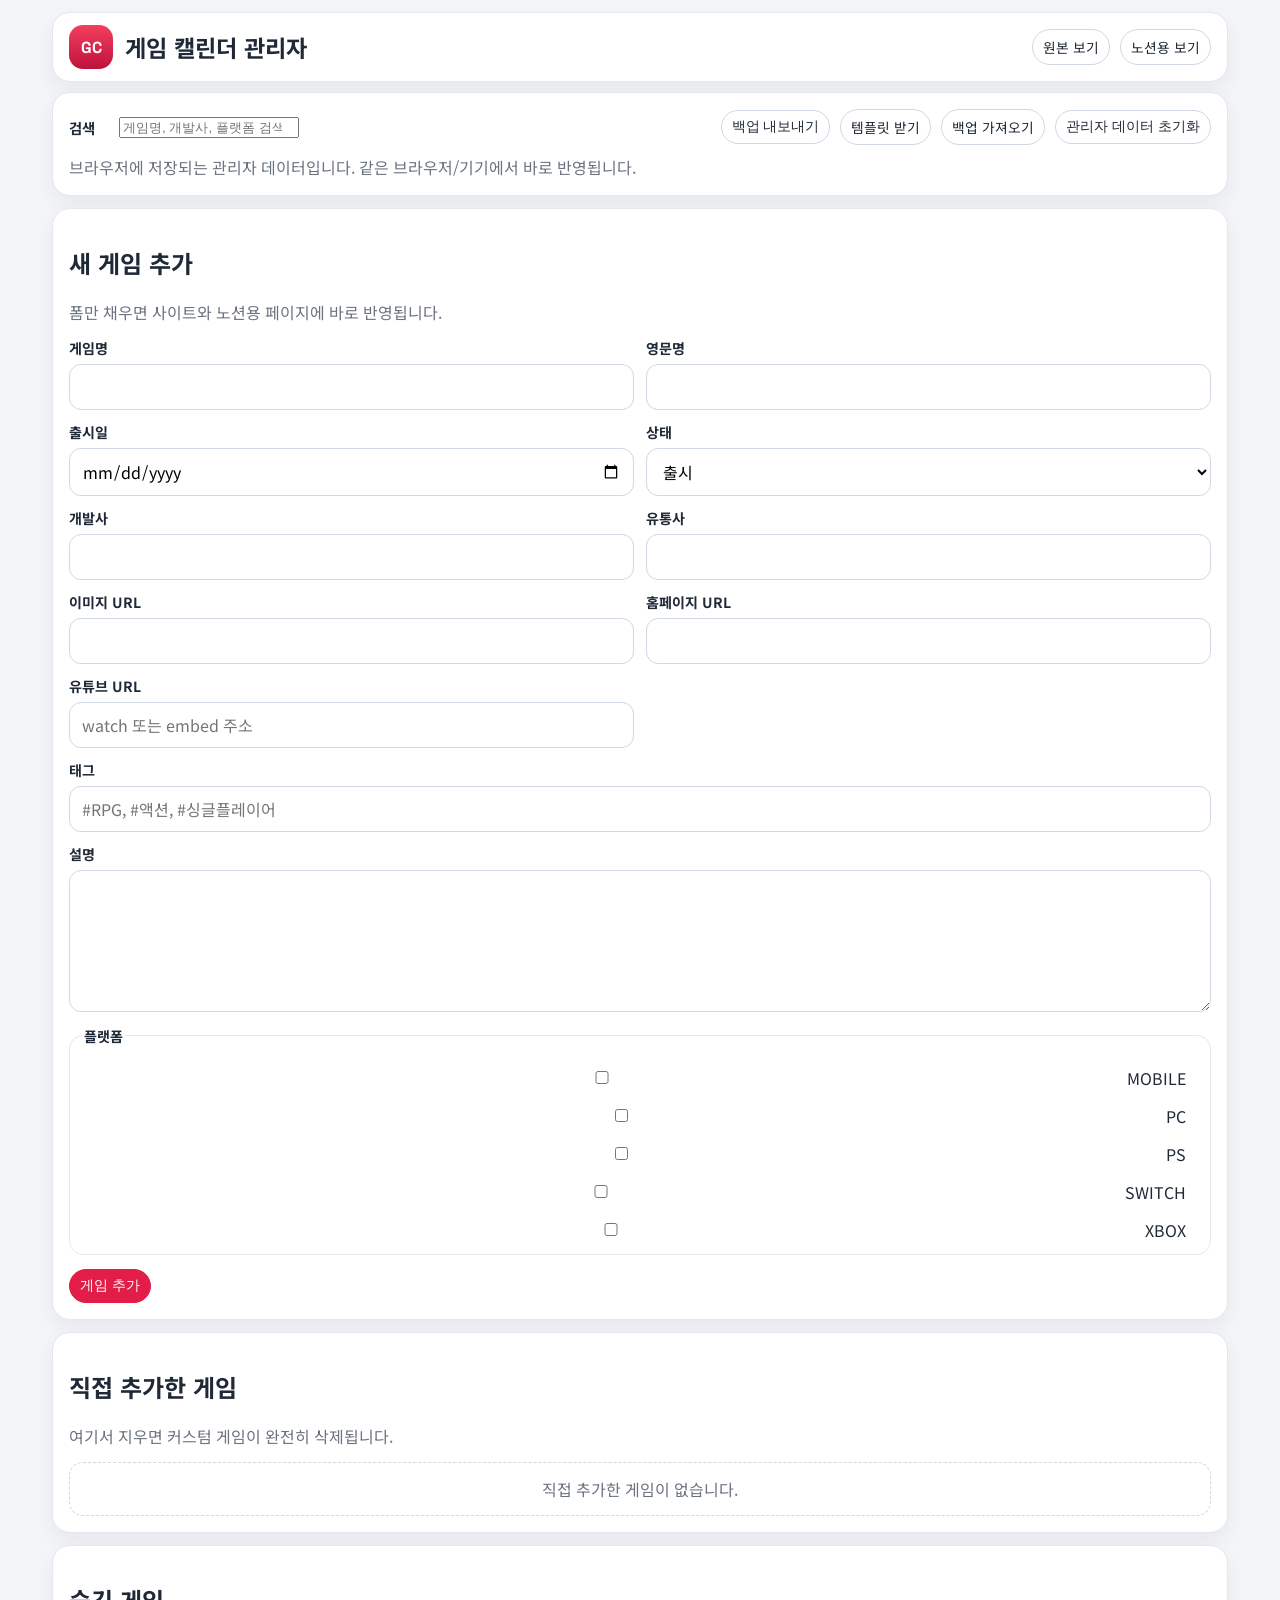
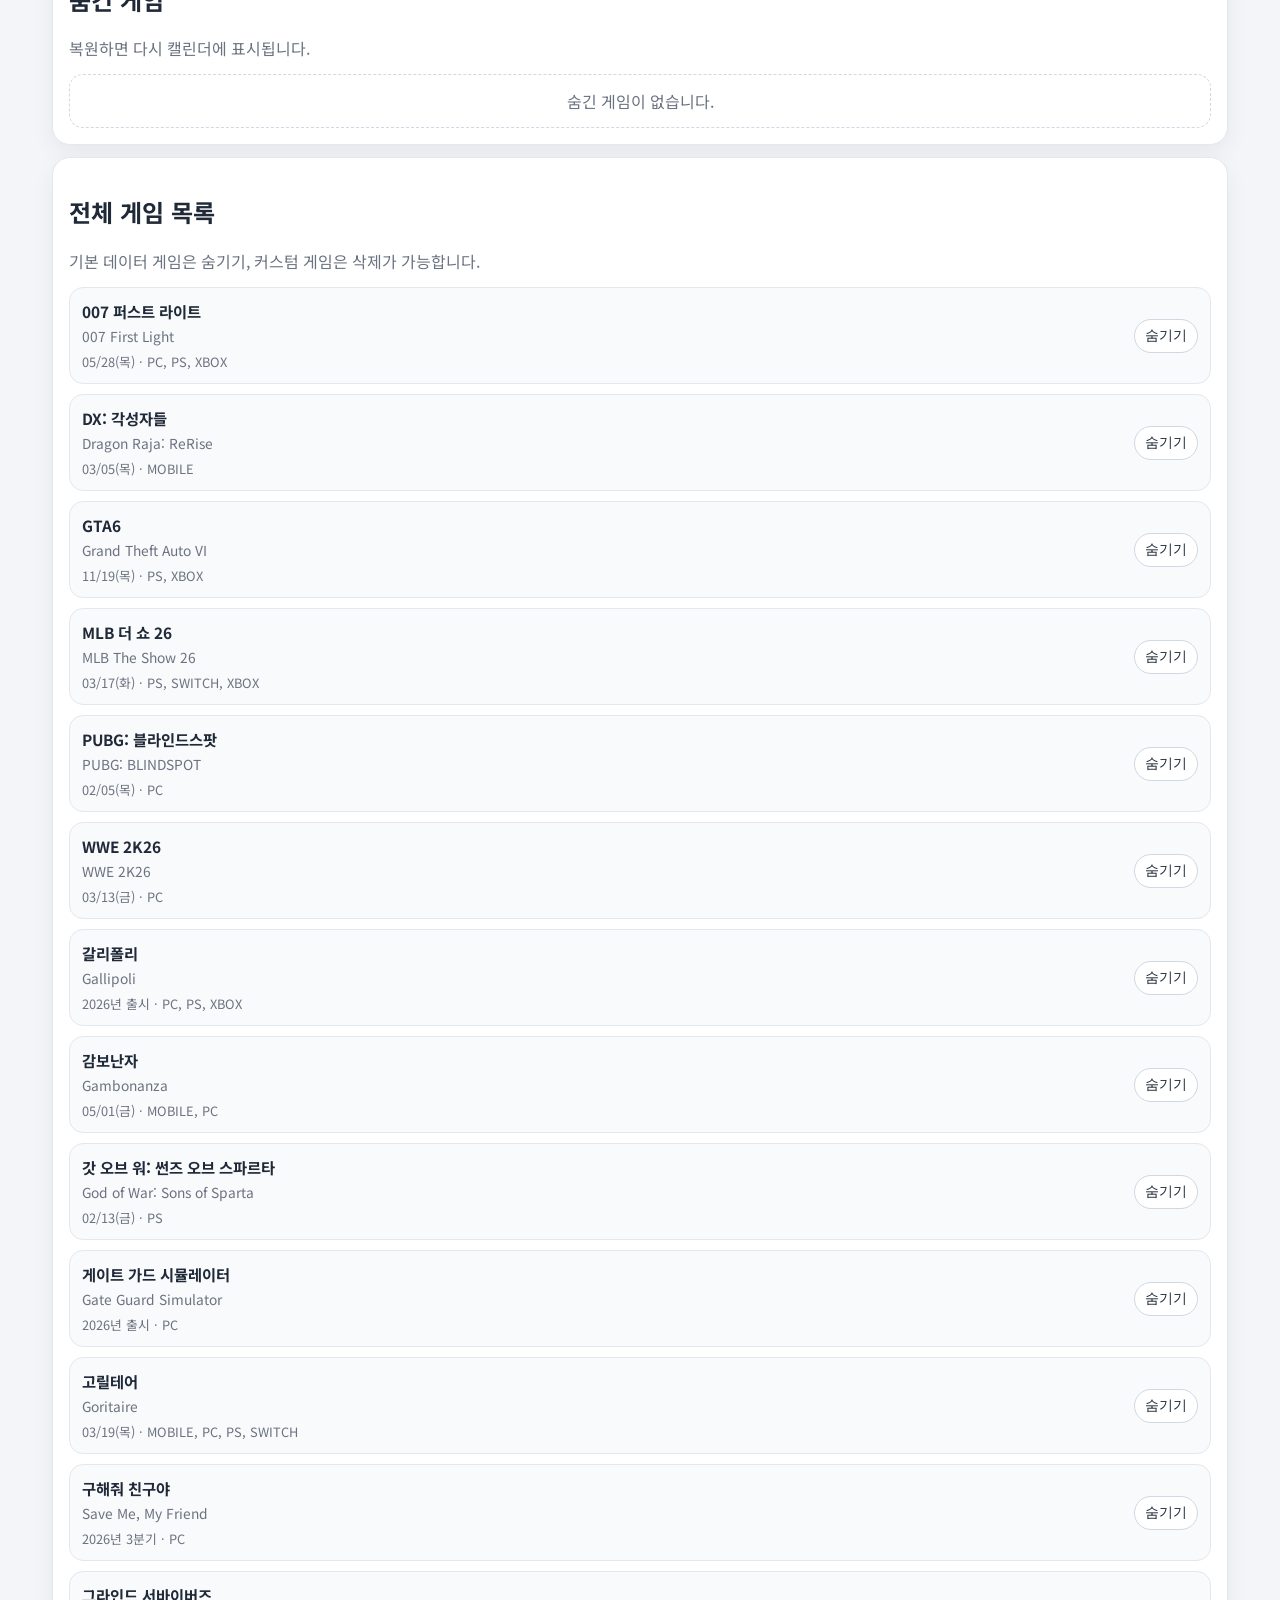
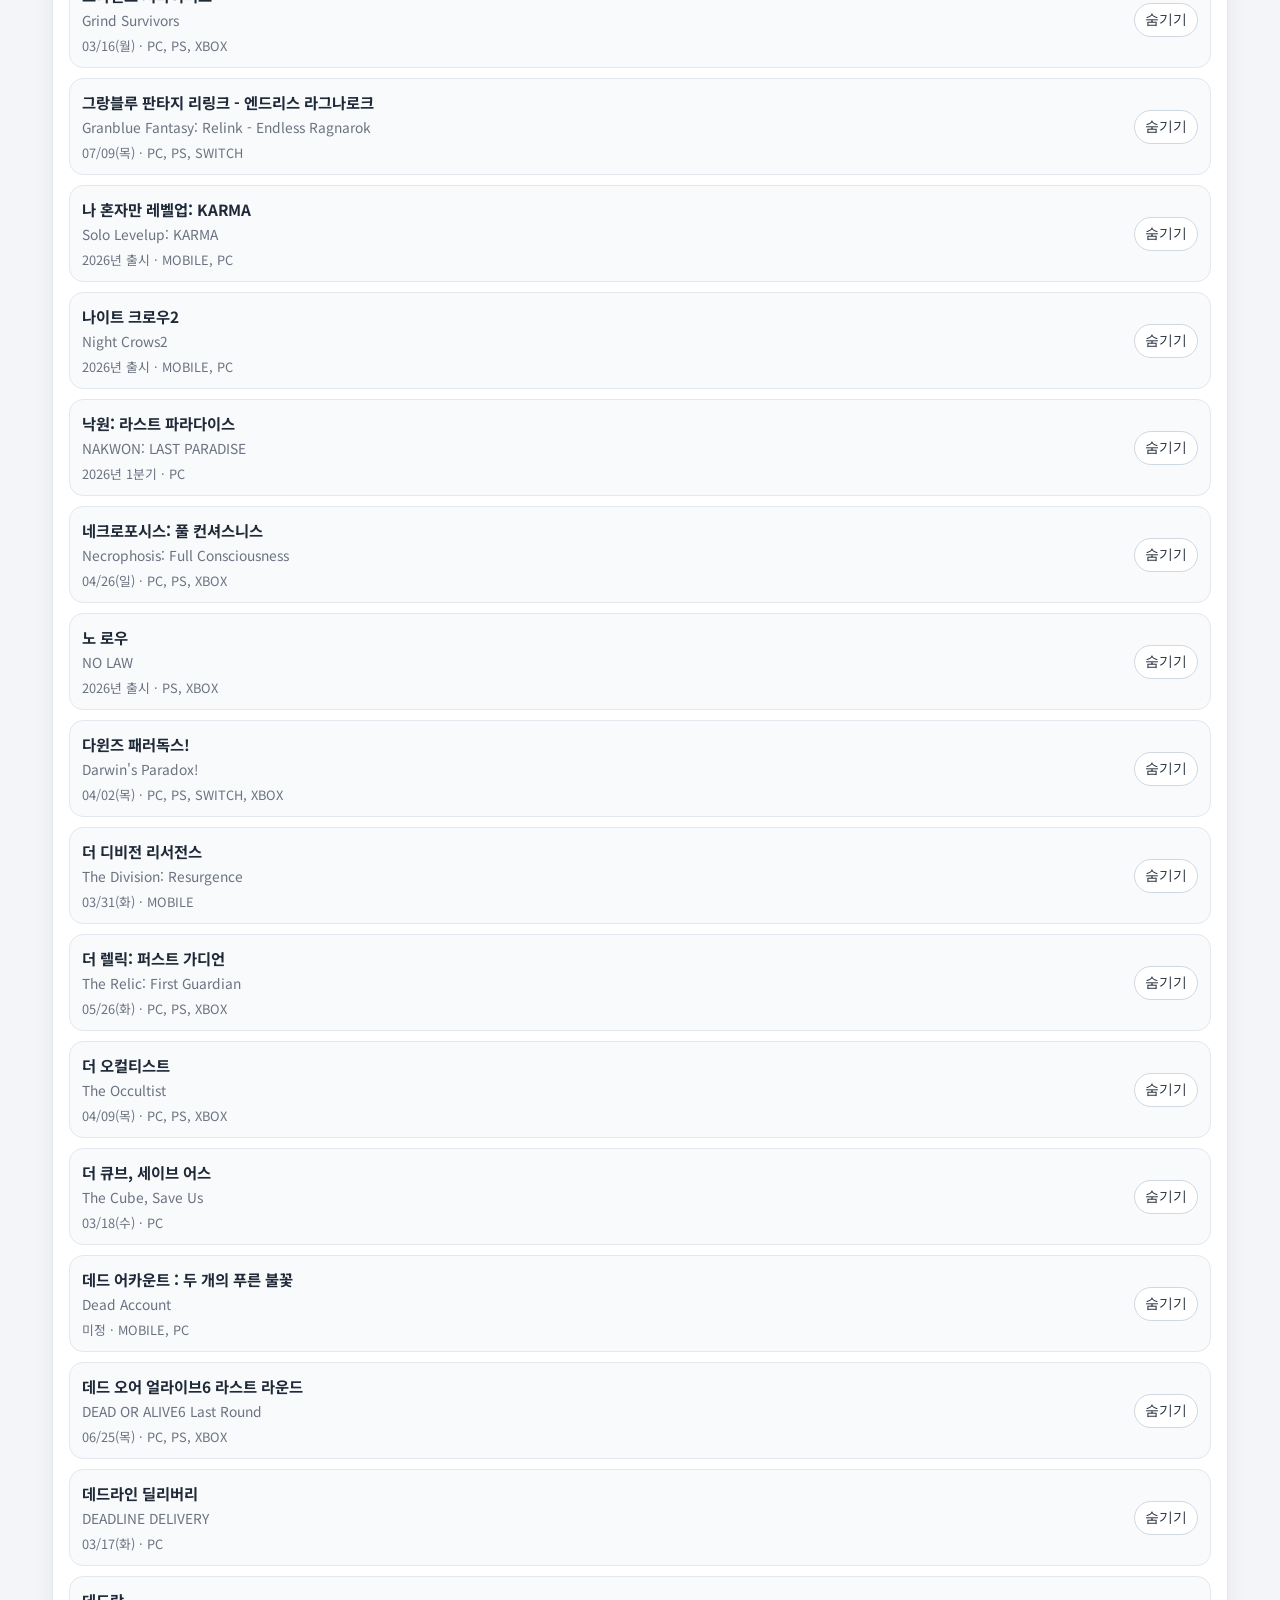
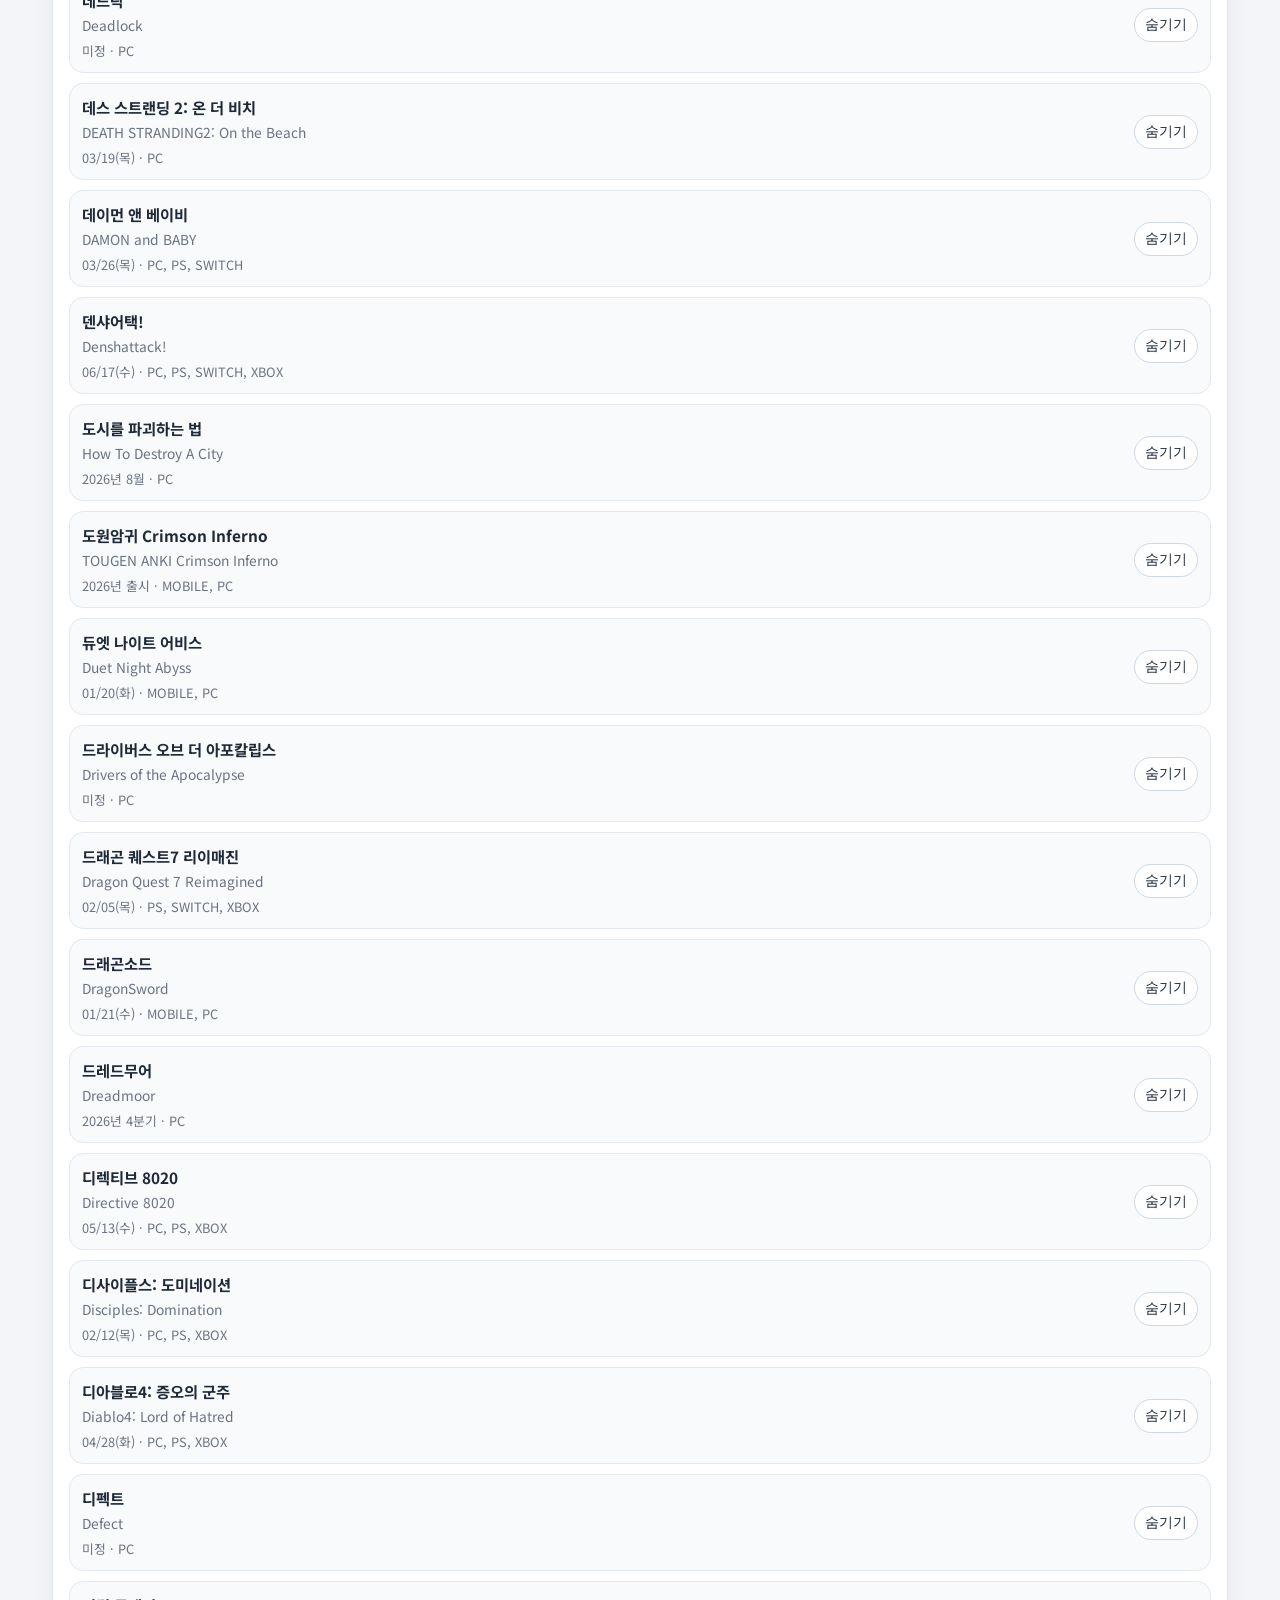
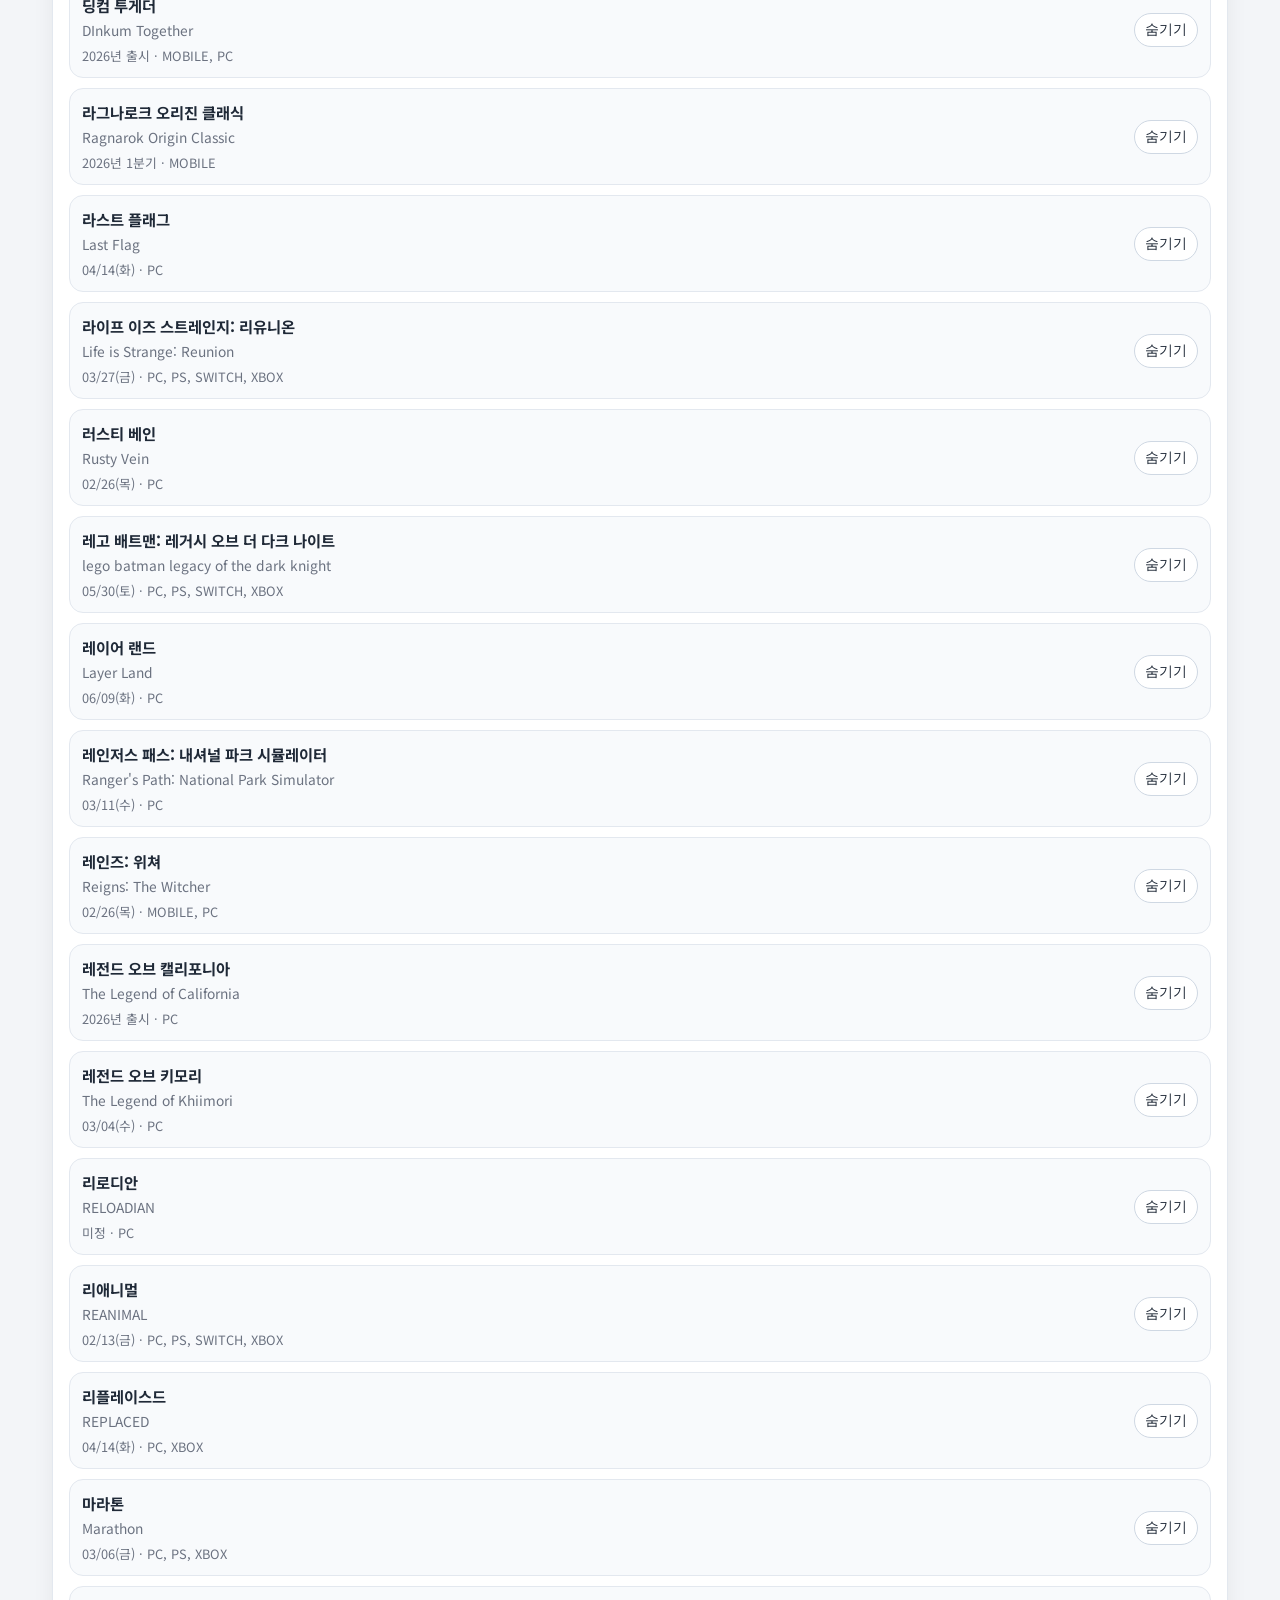
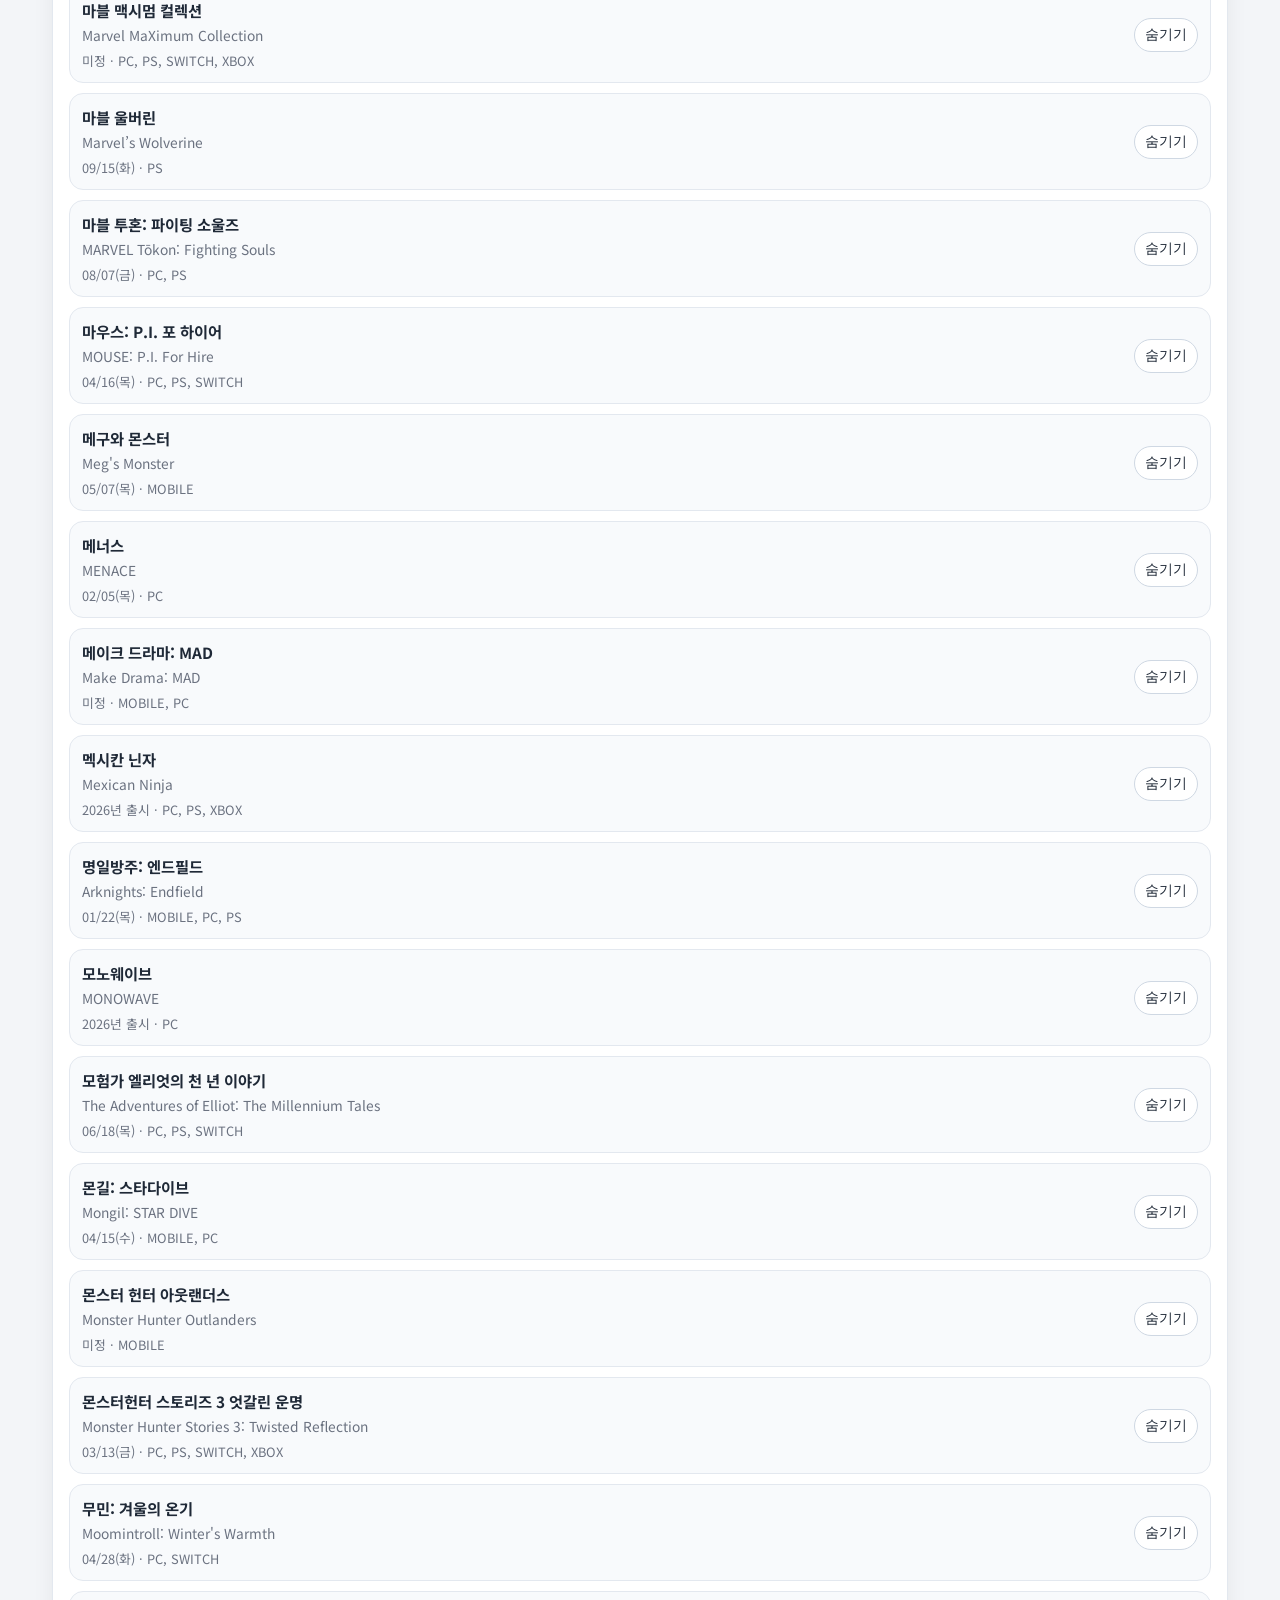
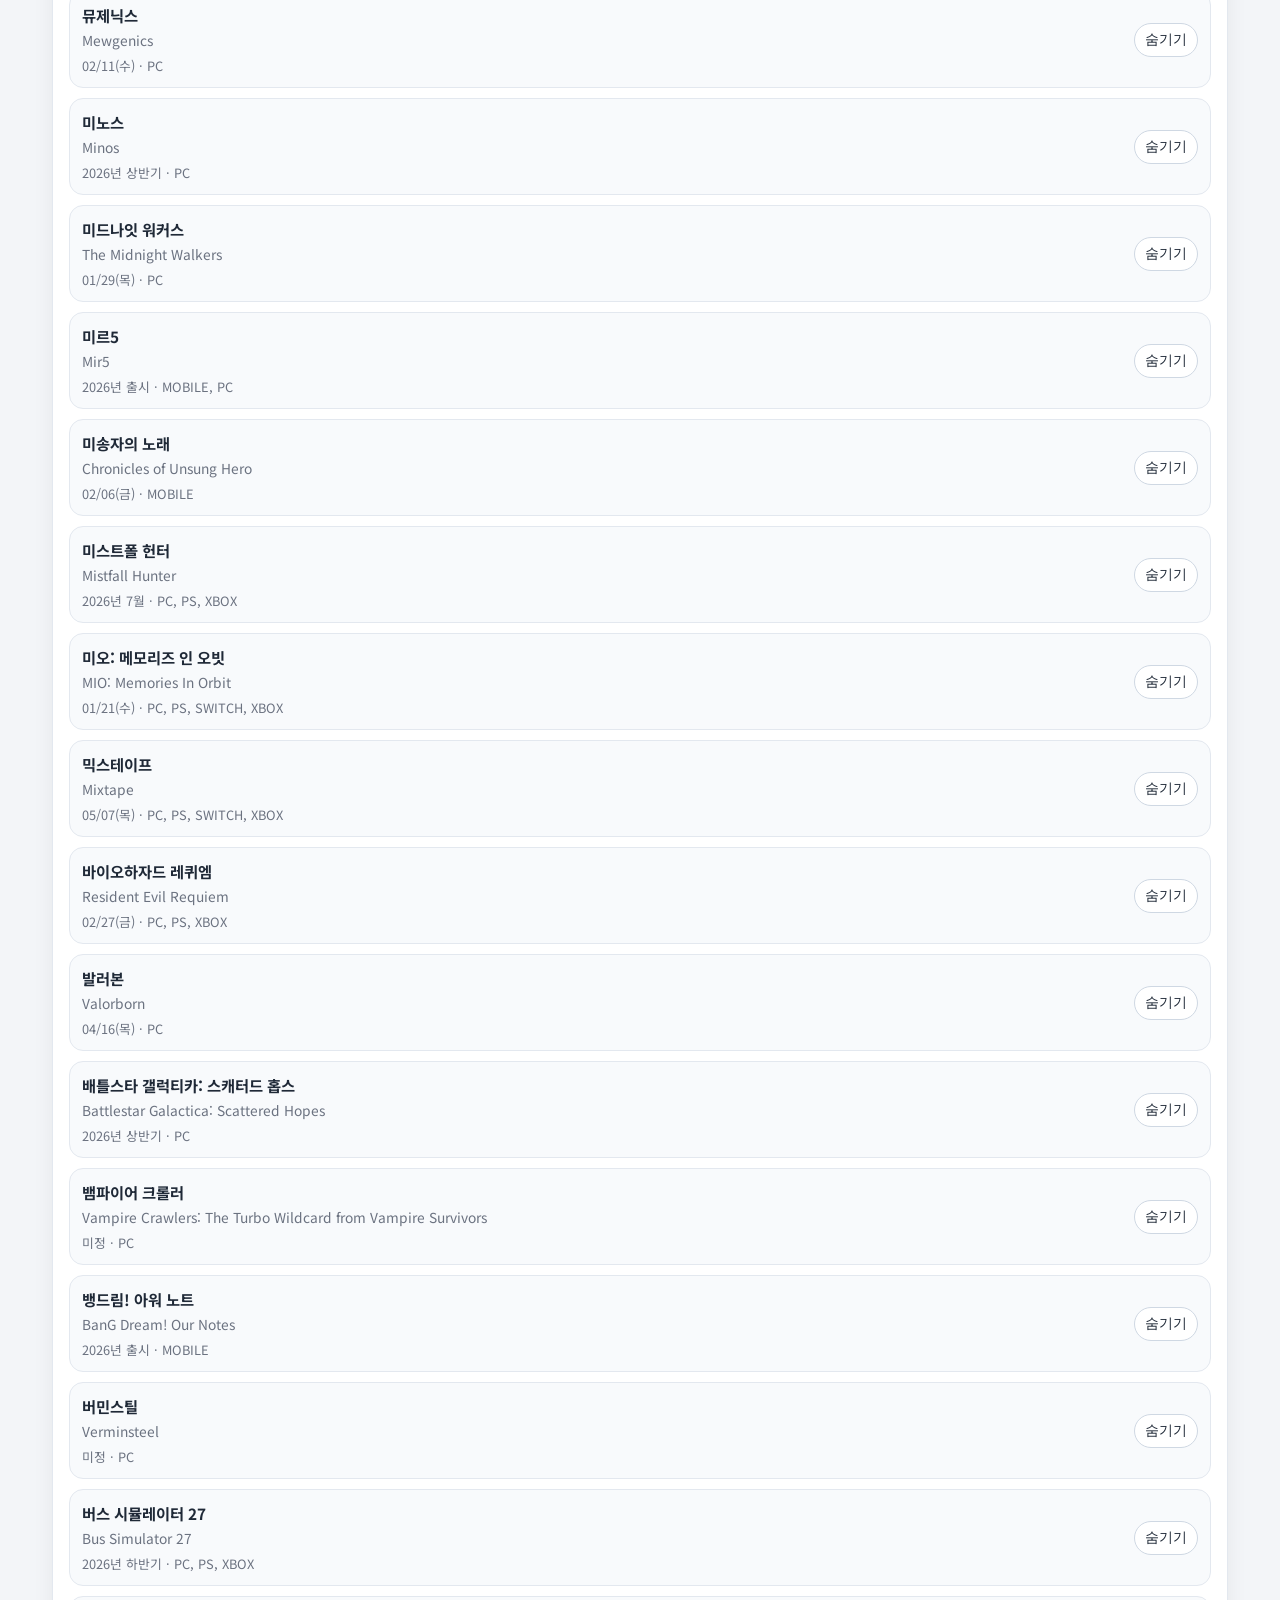
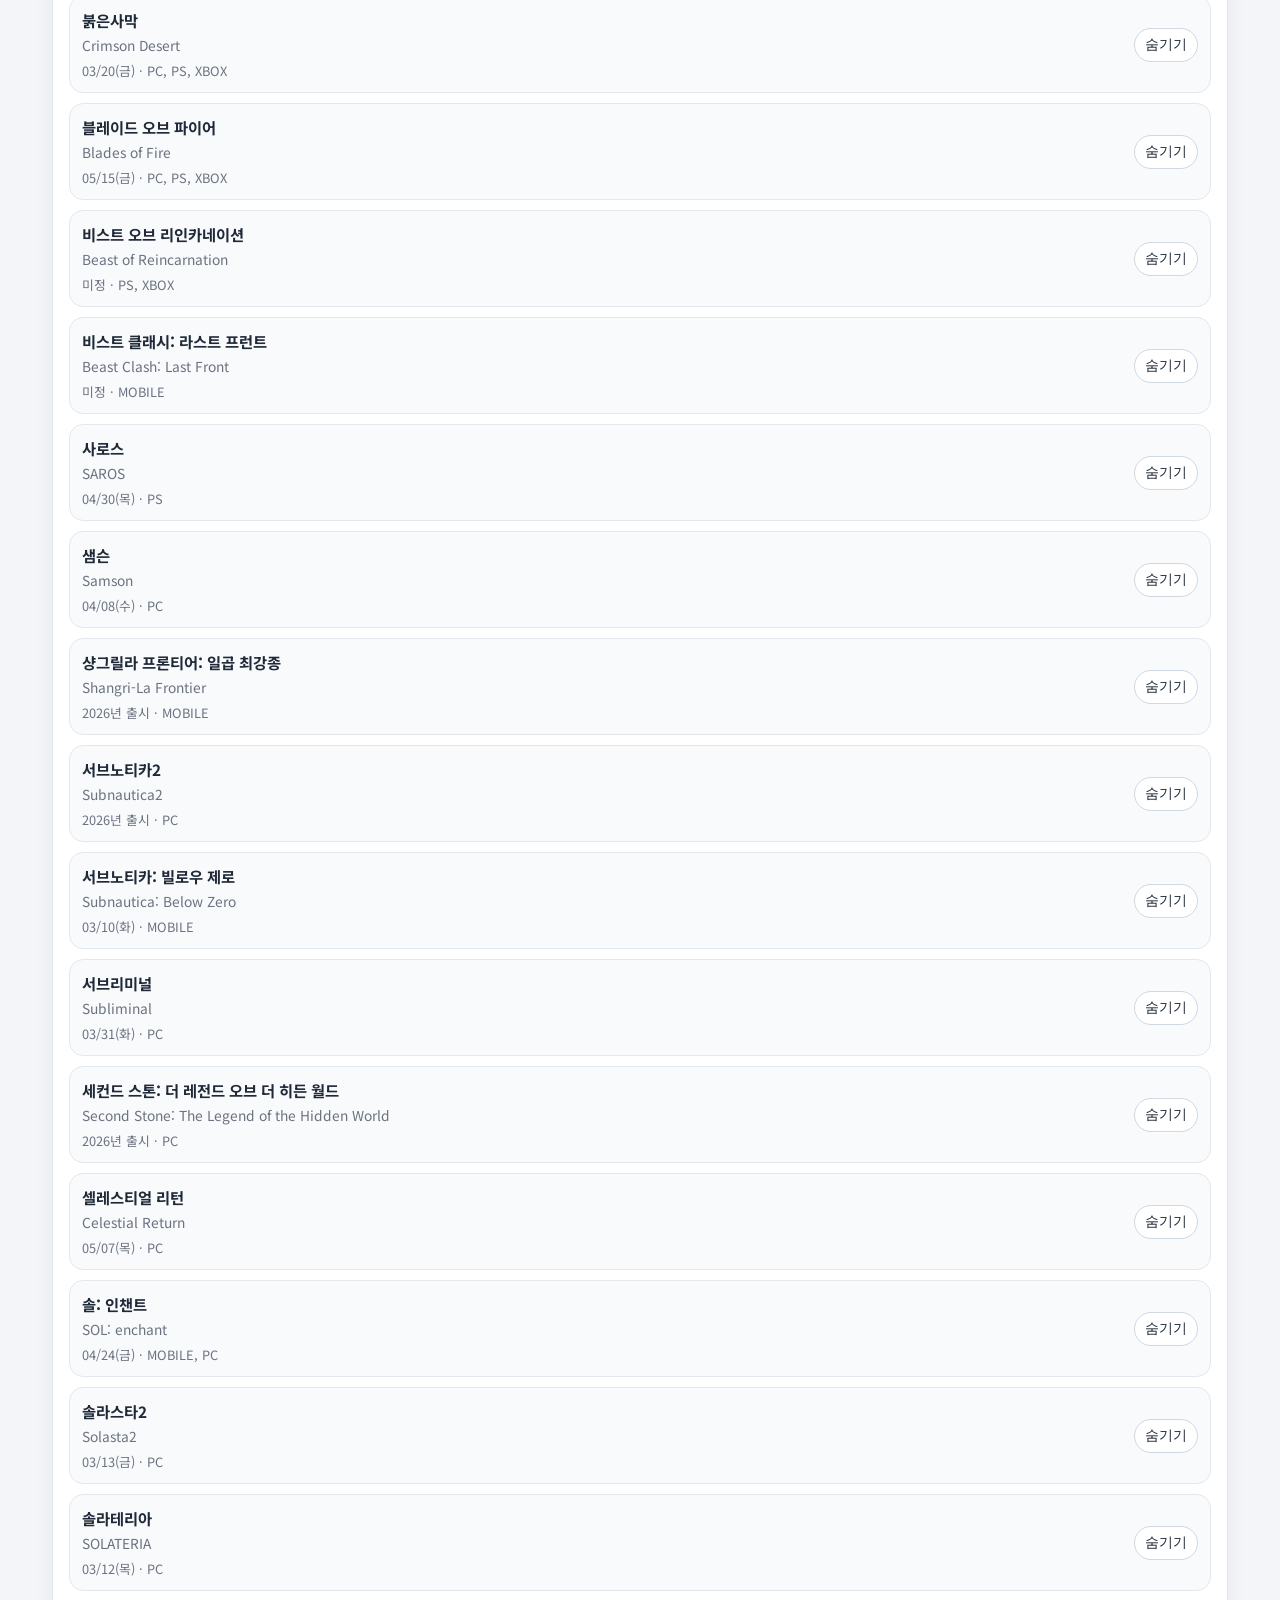
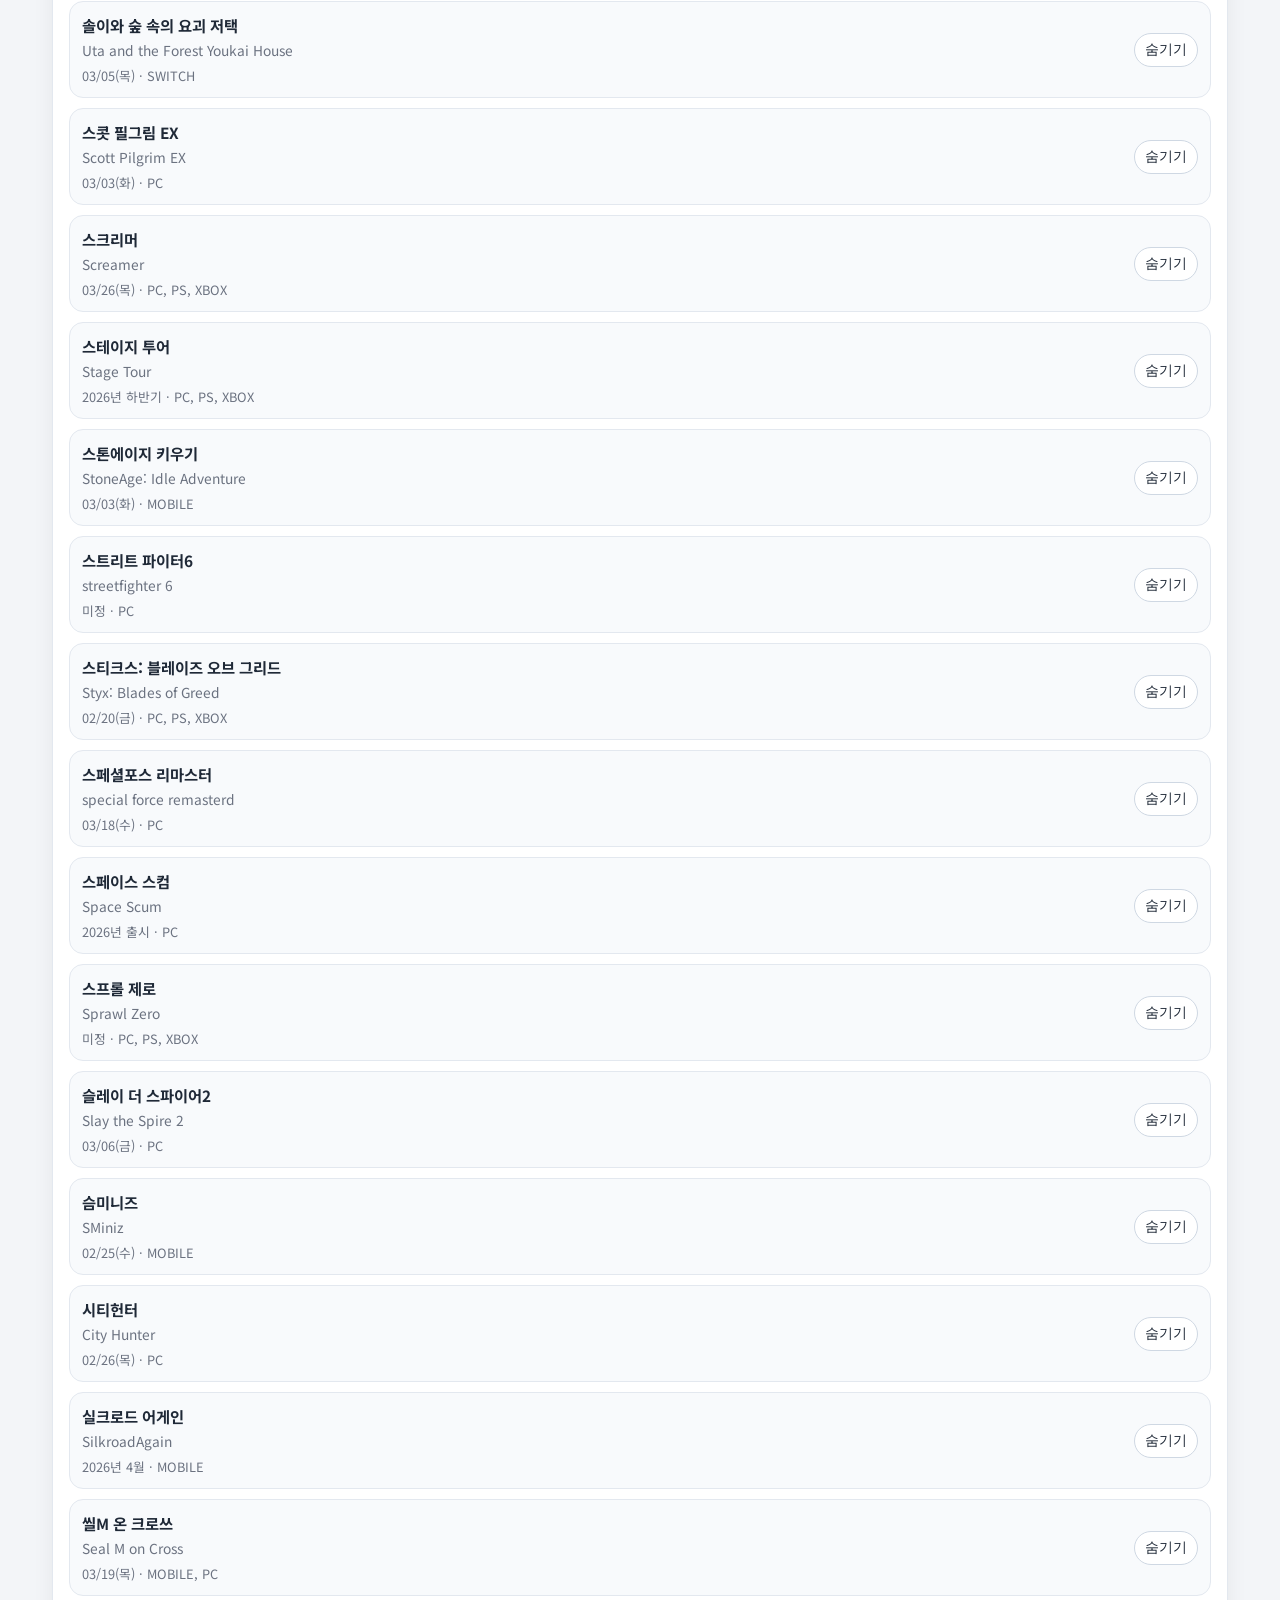
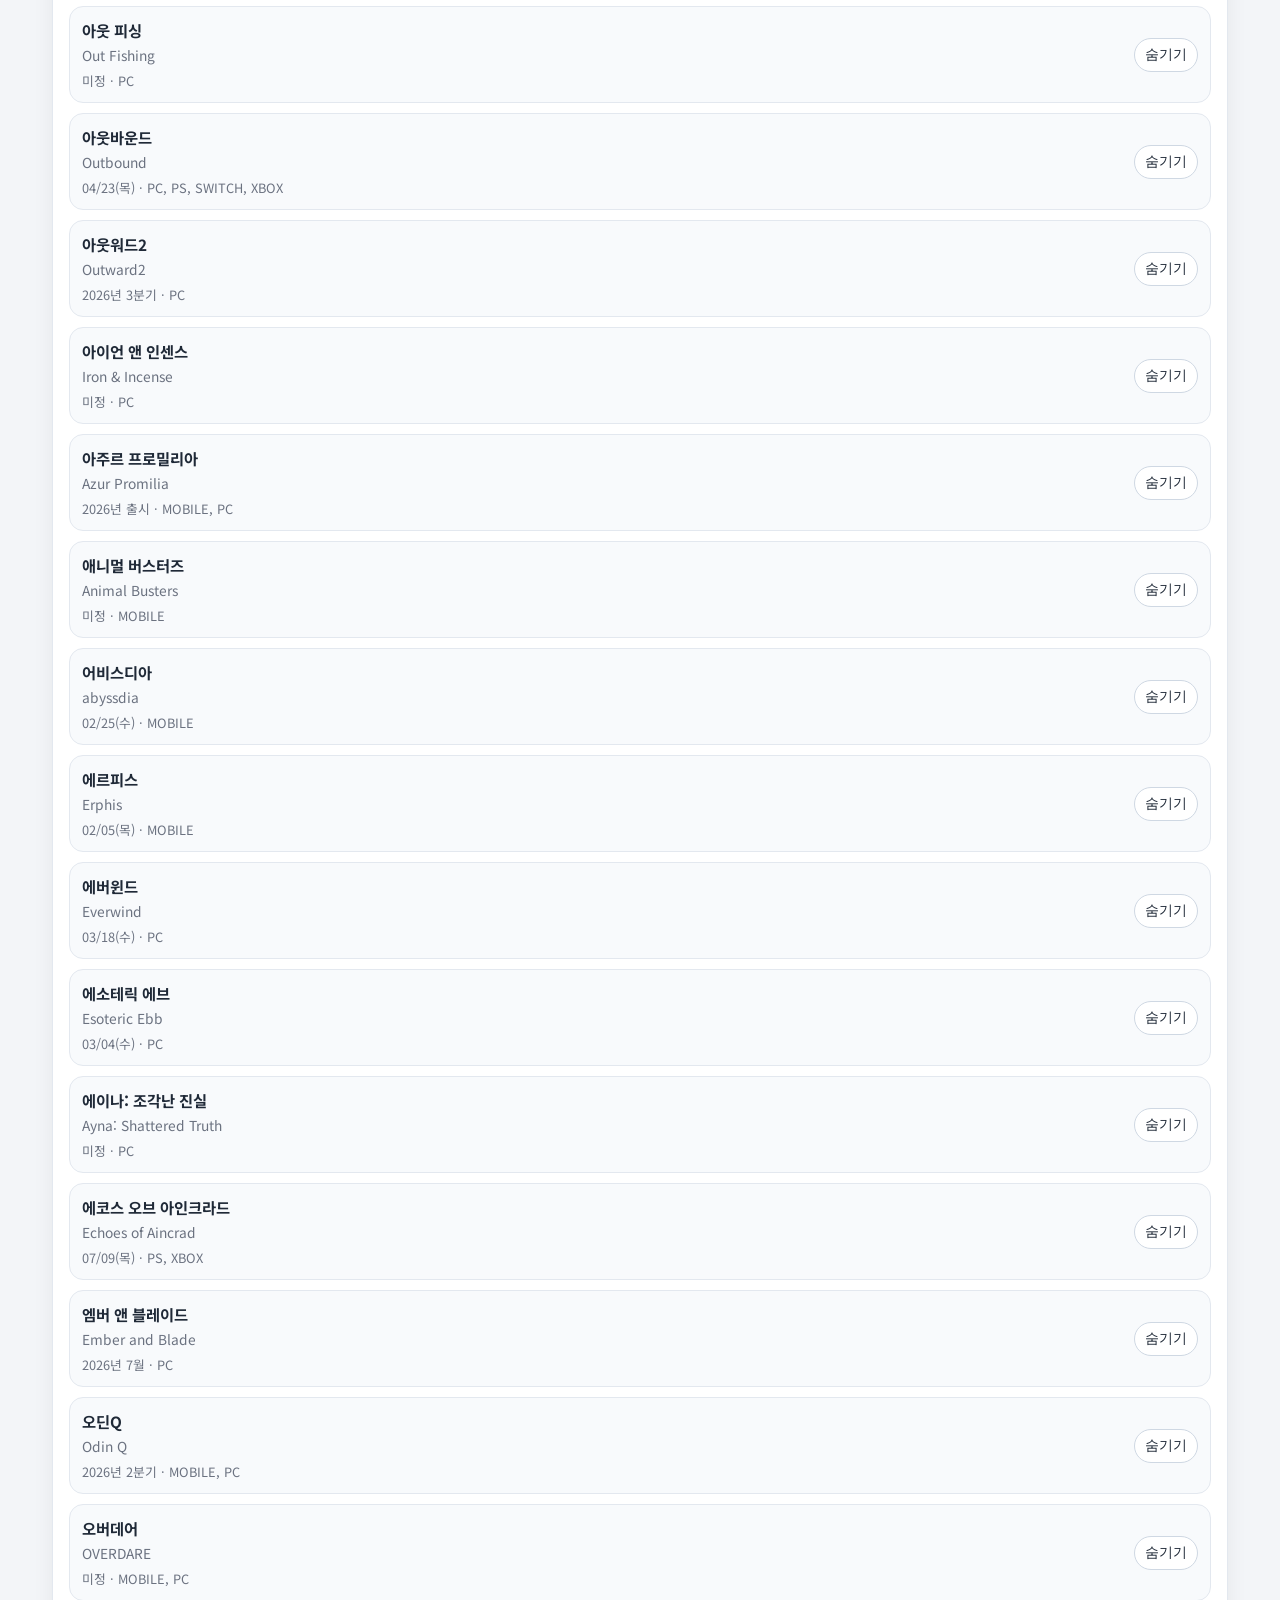
==== commit f28a6489: "dfsdfsdf" ====
--- a/admin.html
+++ b/admin.html
@@ -32,6 +32,7 @@
         </div>
         <div class="admin-actions">
           <button id="export-admin-data" type="button" class="ghost-button">백업 내보내기</button>
+          <a href="./data/admin-backup-template.json" download class="ghost-button">템플릿 받기</a>
           <label class="ghost-button admin-file-label" for="import-admin-file">백업 가져오기</label>
           <input id="import-admin-file" type="file" accept="application/json" hidden>
           <button id="clear-admin-data" type="button" class="ghost-button">관리자 데이터 초기화</button>
@@ -147,6 +148,12242 @@
     </section>
   </div>
 
+  <script id="admin-base-data" type="application/json">{
+  "meta": {
+    "total_games": 206,
+    "total_events": 50,
+    "source_files": [
+      "inven_calendar_2026_10_all.json",
+      "inven_calendar_2026_10_early.json",
+      "inven_calendar_2026_10_event.json",
+      "inven_calendar_2026_10_mobile.json",
+      "inven_calendar_2026_10_pc.json",
+      "inven_calendar_2026_10_ps.json",
+      "inven_calendar_2026_10_release.json",
+      "inven_calendar_2026_10_switch.json",
+      "inven_calendar_2026_10_test.json",
+      "inven_calendar_2026_10_xbox.json",
+      "inven_calendar_2026_11_all.json",
+      "inven_calendar_2026_11_early.json",
+      "inven_calendar_2026_11_event.json",
+      "inven_calendar_2026_11_mobile.json",
+      "inven_calendar_2026_11_pc.json",
+      "inven_calendar_2026_11_ps.json",
+      "inven_calendar_2026_11_release.json",
+      "inven_calendar_2026_11_switch.json",
+      "inven_calendar_2026_11_test.json",
+      "inven_calendar_2026_11_xbox.json",
+      "inven_calendar_2026_12_all.json",
+      "inven_calendar_2026_12_early.json",
+      "inven_calendar_2026_12_event.json",
+      "inven_calendar_2026_12_mobile.json",
+      "inven_calendar_2026_12_pc.json",
+      "inven_calendar_2026_12_ps.json",
+      "inven_calendar_2026_12_release.json",
+      "inven_calendar_2026_12_switch.json",
+      "inven_calendar_2026_12_test.json",
+      "inven_calendar_2026_12_xbox.json",
+      "inven_calendar_2026_13_all.json",
+      "inven_calendar_2026_13_early.json",
+      "inven_calendar_2026_13_event.json",
+      "inven_calendar_2026_13_mobile.json",
+      "inven_calendar_2026_13_pc.json",
+      "inven_calendar_2026_13_ps.json",
+      "inven_calendar_2026_13_release.json",
+      "inven_calendar_2026_13_switch.json",
+      "inven_calendar_2026_13_test.json",
+      "inven_calendar_2026_13_xbox.json",
+      "inven_calendar_2026_1_all.json",
+      "inven_calendar_2026_1_early.json",
+      "inven_calendar_2026_1_event.json",
+      "inven_calendar_2026_1_mobile.json",
+      "inven_calendar_2026_1_pc.json",
+      "inven_calendar_2026_1_ps.json",
+      "inven_calendar_2026_1_release.json",
+      "inven_calendar_2026_1_switch.json",
+      "inven_calendar_2026_1_test.json",
+      "inven_calendar_2026_1_xbox.json",
+      "inven_calendar_2026_2_all.json",
+      "inven_calendar_2026_2_early.json",
+      "inven_calendar_2026_2_event.json",
+      "inven_calendar_2026_2_mobile.json",
+      "inven_calendar_2026_2_pc.json",
+      "inven_calendar_2026_2_ps.json",
+      "inven_calendar_2026_2_release.json",
+      "inven_calendar_2026_2_switch.json",
+      "inven_calendar_2026_2_test.json",
+      "inven_calendar_2026_2_xbox.json",
+      "inven_calendar_2026_3_all.json",
+      "inven_calendar_2026_3_early.json",
+      "inven_calendar_2026_3_event.json",
+      "inven_calendar_2026_3_mobile.json",
+      "inven_calendar_2026_3_pc.json",
+      "inven_calendar_2026_3_ps.json",
+      "inven_calendar_2026_3_release.json",
+      "inven_calendar_2026_3_switch.json",
+      "inven_calendar_2026_3_test.json",
+      "inven_calendar_2026_3_xbox.json",
+      "inven_calendar_2026_4_all.json",
+      "inven_calendar_2026_4_early.json",
+      "inven_calendar_2026_4_event.json",
+      "inven_calendar_2026_4_mobile.json",
+      "inven_calendar_2026_4_pc.json",
+      "inven_calendar_2026_4_ps.json",
+      "inven_calendar_2026_4_release.json",
+      "inven_calendar_2026_4_switch.json",
+      "inven_calendar_2026_4_test.json",
+      "inven_calendar_2026_4_xbox.json",
+      "inven_calendar_2026_5_all.json",
+      "inven_calendar_2026_5_early.json",
+      "inven_calendar_2026_5_event.json",
+      "inven_calendar_2026_5_mobile.json",
+      "inven_calendar_2026_5_pc.json",
+      "inven_calendar_2026_5_ps.json",
+      "inven_calendar_2026_5_release.json",
+      "inven_calendar_2026_5_switch.json",
+      "inven_calendar_2026_5_test.json",
+      "inven_calendar_2026_5_xbox.json",
+      "inven_calendar_2026_6_all.json",
+      "inven_calendar_2026_6_early.json",
+      "inven_calendar_2026_6_event.json",
+      "inven_calendar_2026_6_mobile.json",
+      "inven_calendar_2026_6_pc.json",
+      "inven_calendar_2026_6_ps.json",
+      "inven_calendar_2026_6_release.json",
+      "inven_calendar_2026_6_switch.json",
+      "inven_calendar_2026_6_test.json",
+      "inven_calendar_2026_6_xbox.json",
+      "inven_calendar_2026_7_all.json",
+      "inven_calendar_2026_7_early.json",
+      "inven_calendar_2026_7_event.json",
+      "inven_calendar_2026_7_mobile.json",
+      "inven_calendar_2026_7_pc.json",
+      "inven_calendar_2026_7_ps.json",
+      "inven_calendar_2026_7_release.json",
+      "inven_calendar_2026_7_switch.json",
+      "inven_calendar_2026_7_test.json",
+      "inven_calendar_2026_7_xbox.json",
+      "inven_calendar_2026_8_all.json",
+      "inven_calendar_2026_8_early.json",
+      "inven_calendar_2026_8_event.json",
+      "inven_calendar_2026_8_mobile.json",
+      "inven_calendar_2026_8_pc.json",
+      "inven_calendar_2026_8_ps.json",
+      "inven_calendar_2026_8_release.json",
+      "inven_calendar_2026_8_switch.json",
+      "inven_calendar_2026_8_test.json",
+      "inven_calendar_2026_8_xbox.json",
+      "inven_calendar_2026_9_all.json",
+      "inven_calendar_2026_9_early.json",
+      "inven_calendar_2026_9_event.json",
+      "inven_calendar_2026_9_mobile.json",
+      "inven_calendar_2026_9_pc.json",
+      "inven_calendar_2026_9_ps.json",
+      "inven_calendar_2026_9_release.json",
+      "inven_calendar_2026_9_switch.json",
+      "inven_calendar_2026_9_test.json",
+      "inven_calendar_2026_9_xbox.json"
+    ],
+    "months": {
+      "2026-01": {
+        "all": 10,
+        "mobile": 3,
+        "pc": 10,
+        "ps": 6,
+        "release": 10,
+        "switch": 2,
+        "xbox": 4
+      },
+      "2026-02": {
+        "all": 28,
+        "event": 3,
+        "mobile": 8,
+        "pc": 18,
+        "ps": 10,
+        "release": 23,
+        "switch": 4,
+        "test": 1,
+        "xbox": 7
+      },
+      "2026-03": {
+        "all": 62,
+        "early": 5,
+        "event": 9,
+        "mobile": 11,
+        "pc": 36,
+        "ps": 13,
+        "release": 42,
+        "switch": 11,
+        "test": 2,
+        "xbox": 10
+      },
+      "2026-04": {
+        "all": 25,
+        "early": 1,
+        "event": 1,
+        "mobile": 4,
+        "pc": 21,
+        "ps": 13,
+        "release": 23,
+        "switch": 8,
+        "xbox": 10
+      },
+      "2026-05": {
+        "all": 19,
+        "event": 6,
+        "mobile": 2,
+        "pc": 11,
+        "ps": 8,
+        "release": 12,
+        "switch": 4,
+        "xbox": 9
+      },
+      "2026-06": {
+        "all": 10,
+        "event": 4,
+        "pc": 6,
+        "ps": 3,
+        "release": 6,
+        "switch": 2,
+        "xbox": 2
+      },
+      "2026-07": {
+        "all": 8,
+        "event": 3,
+        "pc": 4,
+        "ps": 3,
+        "release": 5,
+        "switch": 1,
+        "xbox": 2
+      },
+      "2026-08": {
+        "all": 8,
+        "event": 5,
+        "pc": 3,
+        "ps": 1,
+        "release": 3
+      },
+      "2026-09": {
+        "all": 7,
+        "event": 4,
+        "pc": 2,
+        "ps": 2,
+        "release": 3
+      },
+      "2026-10": {
+        "all": 3,
+        "event": 3
+      },
+      "2026-11": {
+        "all": 5,
+        "event": 4,
+        "ps": 1,
+        "release": 1,
+        "xbox": 1
+      },
+      "2026-12": {
+        "all": 5,
+        "event": 1,
+        "mobile": 1,
+        "pc": 4,
+        "ps": 1,
+        "release": 4,
+        "xbox": 1
+      },
+      "2026-13": {
+        "all": 84,
+        "mobile": 23,
+        "pc": 69,
+        "ps": 21,
+        "release": 84,
+        "switch": 6,
+        "xbox": 19
+      }
+    }
+  },
+  "games": [
+    {
+      "game_idx": "13375",
+      "title": "007 퍼스트 라이트",
+      "subtitle": "007 First Light",
+      "title_ko": "007 퍼스트 라이트",
+      "title_en": "007 First Light",
+      "developer": "IO Interactive",
+      "publisher": "IO Interactive",
+      "description": "'007 퍼스트 라이트'는 IO Interactive가 개발한 첩보 액션 어드벤처 게임으로, 영국 비밀정보국 신입 요원 제임스 본드의 탄생 스토리를 다룬다. 젊은 해군 항공병이었던 제임스 본드가 영웅적인 활약을 계기로 부활한 더블오 프로그램에 합류하며 이야기가 시작된다. 사용자는 멘토 그린웨이와 협력하여 국가 심장부를 노리는 거대한 음모와 쿠데타를 막아내는 임무를 수행하게 된다. 이 게임은 영화 같은 연출과 함께 상징적인 차량을 이용한 추격전 등 긴장감 넘치는 첩보 모험을 제공한다. 사용자는 상황에 따라 조용히 잠입하는 은밀한 방식부터 화기와 격투를 이용한 정면 돌파까지 다양한 접근 방식을 자유롭게 선택할 수 있다. 특수 장비를 활용하거나 경비의 눈을 속이는 등 사용자만의 플레이 스타일로 임무를 해결해 나가는 것이 핵심이다. 주요 서사 외에도 사용자의 실력을 시험할 수 있는 추가 모드가 포함되어 있어 첩보 활동의 재미를 지속적으로 즐길 수 있다. 특히 마음에 드는 특정 임무에 다시 도전하여 숙련도를 높이거나 다른 전략을 시도해 볼 수도 있다. 새롭게 재해석된 제임스 본드의 초기 서사를 따라가며 최정예 요원으로 성장해 나가는 과정을 입체적으로 경험할 수 있도록 설계되었다.",
+      "tags": [
+        "#슈팅",
+        "# 시네마틱",
+        "# 싱글플레이어",
+        "# 액션",
+        "# 어드벤처",
+        "# 잠입"
+      ],
+      "image": "./assets/images/98994fa83b4ff86c.jpg",
+      "homepage": "https://ioi.dk/007firstlightgame",
+      "wishlist": "https://store.steampowered.com/app/3768760/007/",
+      "youtube_embed": "https://www.youtube.com/embed/DpP_WXrDArQ?origin=https://www.inven.co.kr",
+      "schedules": [
+        {
+          "year": 2026,
+          "month": 5,
+          "status": "출시",
+          "dates": [
+            "05/28(목)"
+          ],
+          "platforms": [
+            "pc",
+            "ps",
+            "xbox"
+          ],
+          "url": "https://www.inven.co.kr/webzine/calendar/game/13375",
+          "source_types": [
+            "all",
+            "pc",
+            "ps",
+            "release",
+            "xbox"
+          ]
+        }
+      ],
+      "release_schedule": [
+        {
+          "platform": "PC",
+          "date": "2026-05-28"
+        },
+        {
+          "platform": "PS",
+          "date": "2026-05-28"
+        },
+        {
+          "platform": "XBOX",
+          "date": "2026-05-28"
+        }
+      ]
+    },
+    {
+      "game_idx": "13335",
+      "title": "DX: 각성자들",
+      "subtitle": "Dragon Raja: ReRise",
+      "title_ko": "DX: 각성자들",
+      "title_en": "Dragon Raja: ReRise",
+      "developer": "아카소어게임즈",
+      "publisher": "아카소어게임즈",
+      "description": "‘DX: 각성자들’은 중국의 판타지 소설 ‘용족’을 원작으로 한 전략 RPG다. 드래곤과 인간이 공존하는 세계관 속에서 혼혈종인 ‘각성자’들의 성장과 전투 과정을 담고 있다. 홍콩, 대만, 동남아시아 지역 선출시 당시 양대 마켓 1위를 기록한 이력이 있다. 게임의 핵심 요소는 캐릭터 수집과 육성, 그리고 전략적인 전투 설계다. 이용자는 다양한 각성자를 확보해 자신만의 팀을 구성할 수 있다. 스토리 중심의 콘텐츠를 비롯하여 PvE와 PvP 등 여러 가지 게임 모드가 제공된다. 시스템적으로는 빠른 성장 구조와 전략적 조합을 통해 개별적인 전투 스타일 구축이 가능하도록 설계되었다. 또한 원작 팬들에게 인지도가 높은 사와노 히로유키가 참여한 OST를 인게임에 적용하여 콘텐츠의 구성을 보완했다.",
+      "tags": [
+        "#RPG",
+        "# 수집형",
+        "# 용족",
+        "# 육성",
+        "# 전략"
+      ],
+      "image": "./assets/images/5abe57392ff6f3b7.jpg",
+      "homepage": "https://dx-awaken.archosaur.com/",
+      "wishlist": "",
+      "youtube_embed": "https://www.youtube.com/embed/GQlMvu4OGtE?origin=https://www.inven.co.kr",
+      "schedules": [
+        {
+          "year": 2026,
+          "month": 3,
+          "status": "출시",
+          "dates": [
+            "03/05(목)"
+          ],
+          "platforms": [
+            "mobile"
+          ],
+          "url": "https://www.inven.co.kr/webzine/calendar/game/13335",
+          "source_types": [
+            "all",
+            "mobile",
+            "release"
+          ]
+        }
+      ],
+      "release_schedule": [
+        {
+          "platform": "MOBILE",
+          "date": "2026-03-05"
+        }
+      ]
+    },
+    {
+      "game_idx": "11934",
+      "title": "GTA6",
+      "subtitle": "Grand Theft Auto VI",
+      "title_ko": "GTA6",
+      "title_en": "Grand Theft Auto VI",
+      "developer": "락스타 게임즈",
+      "publisher": "락스타 게임즈",
+      "description": "오픈월드 범죄 액션 ‘GTA 6’은 가상의 미국 주 ‘리오나이다’를 배경으로, 네온으로 번쩍이는 마이애미를 모티프로 한 ‘바이스 시티’와 그 주변 지역을 합쳐 시리즈 역사상 가장 광활한 오픈월드를 선보이는 작품이다. 현대형 폰트, 소셜 미디어, 인플루언서 문화, ‘플로리다 맨’ 같은 인터넷 밈까지 풍자하는 2020년대 미국 사회를 배경으로, 범죄 세계의 루저로 간주되는 한 쌍의 연인형 주인공이 거대한 범죄 음모 속에서 생존을 위한 고군분투를 펼친다. 플레이어는 주인공 루시아와 제이슨이라는 두 캐릭터를 오가며, 도시와 교외, 습지, 키스 지역까지 이어지는 리오나이다 주 전역을 자유롭게 탐색하며 다양한 범죄를 저지르고 그 결과에 따라 사회·경찰·미디어 반응이 달라지는 시스템을 경험한다. 새로운 경찰 장비와 상호작용, 보다 섬세한 NPC 반응, 레이드 아웃라이트에 등장하던 시스템들이 일부 계승된 듯한 세부 액션과 상호작용이 더해져, 전작들보다 한층 현실감 있는 범죄와 추격 전개를 보여줄 것으로 예상된다. 또한 트레일러와 공개 자료를 통해 확인된 구조상, 단순한 이동·사격·도주 공식을 넘어서 보다 즉흥적이고 기발한 상황 연출이 가능해 보이며, 시리즈 특유의 “작은 범죄 한 번이 어떻게든 거대한 사건으로 번지는” 오락감을 리오나이다 조닝과 함께 극대화하는 방향으로 설계된 것으로 보인다. Rockstar 특유의 네비게이션·AI·그래픽 너머, 경찰·시민·미디어가 한 꺼풀 더 현실적으로 반응하는 세상을 통해, 2020년대형 오픈월드 범죄 서사의 새로운 기준을 제시할 작품으로 기대된다.",
+      "tags": [
+        "#범죄",
+        "# 샌드박스",
+        "# 슈팅",
+        "# 액션",
+        "# 어드벤처",
+        "# 오픈월드"
+      ],
+      "image": "./assets/images/791395ad640590ac.jpg",
+      "homepage": "https://www.rockstargames.com/kr/VI",
+      "wishlist": "",
+      "youtube_embed": "https://www.youtube.com/embed/ybyMz4ENQ-w?origin=https://www.inven.co.kr",
+      "schedules": [
+        {
+          "year": 2026,
+          "month": 11,
+          "status": "출시",
+          "dates": [
+            "11/19(목)"
+          ],
+          "platforms": [
+            "ps",
+            "xbox"
+          ],
+          "url": "https://www.inven.co.kr/webzine/calendar/game/11934",
+          "source_types": [
+            "all",
+            "ps",
+            "release",
+            "xbox"
+          ]
+        }
+      ],
+      "release_schedule": [
+        {
+          "platform": "PS",
+          "date": "2026-11-19"
+        },
+        {
+          "platform": "XBOX",
+          "date": "2026-11-19"
+        }
+      ]
+    },
+    {
+      "game_idx": "13505",
+      "title": "MLB 더 쇼 26",
+      "subtitle": "MLB The Show 26",
+      "title_ko": "MLB 더 쇼 26",
+      "title_en": "MLB The Show 26",
+      "developer": "SIE 샌디에이고 스튜디오",
+      "publisher": "소니 인터랙티브 엔터테인먼트 코리아",
+      "description": "'MLB 더 쇼 26(MLB The Show 26)'은 소니 산디에고 스튜디오(San Diego Studio)가 개발하고 소니 인터랙티브 엔터테인먼트(Sony Interactive Entertainment)가 퍼블리싱하는 MLB 공식 라이선스 야구 시뮬레이션 게임이다. 커버 선수로는 뉴욕 양키스의 외야수 에런 저지(Aaron Judge)가 선정됐으며, 이는 2018년에 이은 두 번째 커버 등장이다. 3회 AL MVP, 7회 올스타 선수이자 AL 단일 시즌 홈런 기록 보유자인 저지는 2026 월드 베이스볼 클래식(WBC) 미국 대표팀 주장 자격으로 커버에 양키스 유니폼과 팀 USA 유니폼을 함께 입은 모습으로 등장한다. 이번 작에서 가장 눈에 띄는 신규 콘텐츠는 '다이아몬드 다이너스티(Diamond Dynasty)' 모드에 WBC가 돌아온 것으로, 20개 참가국 전체가 플레이 가능하며 도쿄돔, 에스타디오 이람 비트혼 등 실제 WBC 개최 구장이 포함된다. 다이아몬드 등급 위에 새로운 '레드 다이아몬드' 등급도 신설된다. '로드 투 더 쇼(Road To The Show)' 모드에서는 고등학교부터 시작해 19개 대학 중 원하는 학교를 선택하는 '확장된 아마추어 시절' 기능이 추가되고, NCAA 공식 남자 대학야구 월드시리즈 토너먼트인 '로드 투 오마하'도 새롭게 도입됐다. 목표 달성에 따라 보상이 달라지는 시즌 목표 시스템과 개편된 퍽 시스템도 함께 추가됐다. '프랜차이즈(Franchise)' 모드에서는 트레이드 관련 기능이 대폭 강화됐다. 신설된 '트레이드 허브(Trade Hub)'를 통해 구단 상황, 라이벌 관계, 시장 규모 등을 종합적으로 반영하는 트레이드 로직이 새롭게 적용되며, 한 번에 최대 4대 4 트레이드도 가능해진다. 실제 MLB 타순 트렌드를 반영한 라인업 및 로테이션 로직 업데이트도 이루어졌다. MLB 더 쇼 26은 PlayStation 5, Xbox Series X|S, Nintendo Switch 플랫폼으로 출시된다.",
+      "tags": [
+        "#mlb",
+        "# 메이저리그",
+        "# 성장",
+        "# 스포츠",
+        "# 시뮬레이션",
+        "# 야구"
+      ],
+      "image": "./assets/images/f1c3fcc2b60494db.jpg",
+      "homepage": "https://theshow.com/",
+      "wishlist": "",
+      "youtube_embed": "https://www.youtube.com/embed/5wBQfm6RxLo?origin=https://www.inven.co.kr",
+      "schedules": [
+        {
+          "year": 2026,
+          "month": 3,
+          "status": "출시",
+          "dates": [
+            "03/17(화)"
+          ],
+          "platforms": [
+            "ps",
+            "switch",
+            "xbox"
+          ],
+          "url": "https://www.inven.co.kr/webzine/calendar/game/13505",
+          "source_types": [
+            "all",
+            "ps",
+            "release",
+            "switch",
+            "xbox"
+          ]
+        }
+      ],
+      "release_schedule": [
+        {
+          "platform": "PS",
+          "date": "2026-03-17"
+        },
+        {
+          "platform": "XBOX",
+          "date": "2026-03-17"
+        },
+        {
+          "platform": "SWITCH",
+          "date": "2026-03-17"
+        }
+      ]
+    },
+    {
+      "game_idx": "12421",
+      "title": "PUBG: 블라인드스팟",
+      "subtitle": "PUBG: BLINDSPOT",
+      "title_ko": "PUBG: 블라인드스팟",
+      "title_en": "PUBG: BLINDSPOT",
+      "developer": "크래프톤",
+      "publisher": "크래프톤",
+      "description": "PUBG: BLINDSPOT는 KRAFTON이 개발한 5대5 탑다운 전술 슈팅 게임으로, 2026년 2월 4일 스팀 얼리 액세스로 출시되었다. 이 게임은 영리한 포지셔닝, 긴밀한 팀워크, 그리고 공유 시야를 핵심으로 하는 전술적 슈팅 경험을 제공한다. PUBG: Battlegrounds의 미래 배경 세계관을 공유하며, PUBG 스튜디오가 직접 개발에 참여해 원작의 총기 메커니즘을 계승했다. 무료 플레이 방식으로 제공되며, 대략 12개월간의 얼리 액세스 기간 동안 커뮤니티 피드백을 적극 반영해 게임을 발전시켜 나갈 계획이다. 게임플레이는 고유한 능력을 가진 에이전트를 선택하고, 팀 시너지를 구축하며, 매 라운드의 승패를 가르는 전략을 실행하는 방식으로 진행된다. 탑다운 시점에서 펼쳐지는 전술 슈팅이라는 독특한 조합으로, Rainbow Six Siege와 유사한 전술적 깊이를 제공하면서도 차별화된 경험을 선사한다. 플레이어는 발소리를 들으며 적의 위치를 파악하고, 시야 메커니즘을 활용한 정교한 포지셔닝 싸움을 펼칠 수 있다. 최근 업데이트를 통해 경쟁 모드가 추가되어 더욱 치열한 랭크 경쟁과 실력 향상의 기회를 제공한다. 출시 초기 스팀에서 복합적인 평가를 받고 있으며, 67%의 긍정적 평가율을 기록했다. 일부 플레이어들은 조작감과 시각적 표현에 대해 불만을 제시했지만, 동시에 게임의 참신함과 재미있는 총격전에 대해서는 호평을 받고 있다. 개발팀은 매칭 문제를 해결하기 위한 여러 패치와 핫픽스를 지속적으로 배포하며, 플레이어 피드백을 바탕으로 게임의 완성도를 높여가고 있다. e스포츠 잠재력을 인정받으며, 새로운 전술 슈팅 장르의 가능성을 제시하고 있다.",
+      "tags": [
+        "#슈팅",
+        "# 실시간전략",
+        "# 액션",
+        "# 온라인협동",
+        "# 전술",
+        "# 탑다운슈팅"
+      ],
+      "image": "./assets/images/7eb6e6e8255619af.jpg",
+      "homepage": "https://store.steampowered.com/app/3143710/PUBG_BLINDSPOT/",
+      "wishlist": "https://store.steampowered.com/app/3143710/PUBG_BLINDSPOT/",
+      "youtube_embed": "https://www.youtube.com/embed/A5qFiL2pdWc?origin=https://www.inven.co.kr",
+      "schedules": [
+        {
+          "year": 2026,
+          "month": 2,
+          "status": "출시",
+          "dates": [
+            "02/05(목)"
+          ],
+          "platforms": [
+            "pc"
+          ],
+          "url": "https://www.inven.co.kr/webzine/calendar/game/12421",
+          "source_types": [
+            "all",
+            "pc",
+            "release"
+          ]
+        }
+      ],
+      "release_schedule": [
+        {
+          "platform": "PC",
+          "date": "2026-02-05"
+        }
+      ]
+    },
+    {
+      "game_idx": "13377",
+      "title": "WWE 2K26",
+      "subtitle": "WWE 2K26",
+      "title_ko": "WWE 2K26",
+      "title_en": "WWE 2K26",
+      "developer": "비주얼 컨셉트",
+      "publisher": "2K Games",
+      "description": "'WWE 2K26'은 에티튜드 에라의 전설적인 레전드들과 현재의 슈퍼스타들을 아우르는 역대 최대 규모의 라인업을 통해 완전한 WWE 팬덤을 경험하게 해주는 프로레슬링 게임이다. 더 락, 존 시나 같은 상징적인 인물부터 400명 이상의 현역 선수들까지 플레이 가능한 역대 최다 로스터를 자랑한다. 특히 이번 작품의 '2K 쇼케이스'는 CM 펑크의 부상과 반항, 그리고 화려한 귀환을 테마로 하여 그가 겪은 위대한 라이벌전들을 사실적인 연출과 함께 다시 써 내려가는 특별한 경험을 제공한다. 게임 플레이 측면에서는 'I Quit', '인페르노', '덤프스터' 등 새로운 매치 유형이 추가되어 링 안팎에서 더욱 창의적인 혼돈을 만들어낼 수 있다. 시리즈 최초로 샌드박스 모드인 '유니버스'에 WWE 드래프트 시스템이 도입되어 주간 쇼와 PLE를 직접 설계하는 재미가 강화되었으며, 'MyGM' 모드 역시 혼성 매치와 8인 매치 지원 등 전략적 폭이 대폭 넓어졌다. 또한 'The Island'는 한층 광활해진 환경과 협동 플레이 시스템, 폐품 처리장 난투 아레나 등을 선보이며 단순한 경기를 넘어선 방대한 즐길 거리를 선사한다. 플레이어의 개성을 투영할 수 있는 창작 요소와 스토리 모드인 'MyRISE'도 전면 업데이트되었다. 커뮤니티 창작 슬롯이 200개로 확장되어 더욱 정교해진 모핑 도구로 나만의 슈퍼스타를 제작할 수 있으며, 'MyRISE'에서는 선역과 악역 사이의 선택이 스토리 전개에 더욱 결정적인 영향을 미친다. 'MyFACTION'에서는 혼성 라인업과 빠른 템포의 '퀵 스왑' 모드를 통해 자신만의 드림팀을 구성하고 실력을 증명할 수 있어, WWE 팬들에게 잊지 못할 최고의 쇼를 선사할 준비를 마쳤다.",
+      "tags": [
+        "#격투",
+        "# 레슬리",
+        "# 샌드박스",
+        "# 스포츠",
+        "# 시뮬레이션"
+      ],
+      "image": "./assets/images/b312e678afec3230.jpg",
+      "homepage": "https://nba.2k.com/ko-KR/2k26/",
+      "wishlist": "https://store.steampowered.com/app/3717070/WWE_2K26/?curator_clanid=4777282",
+      "youtube_embed": "https://www.youtube.com/embed/xqn9zWMtTmc?origin=https://www.inven.co.kr",
+      "schedules": [
+        {
+          "year": 2026,
+          "month": 3,
+          "status": "출시",
+          "dates": [
+            "03/13(금)"
+          ],
+          "platforms": [
+            "pc"
+          ],
+          "url": "https://www.inven.co.kr/webzine/calendar/game/13377",
+          "source_types": [
+            "all",
+            "pc",
+            "release"
+          ]
+        }
+      ],
+      "release_schedule": [
+        {
+          "platform": "PC",
+          "date": "2026-03-13"
+        }
+      ]
+    },
+    {
+      "game_idx": "13486",
+      "title": "갈리폴리",
+      "subtitle": "Gallipoli",
+      "title_ko": "갈리폴리",
+      "title_en": "Gallipoli",
+      "developer": "블랙밀 게임즈",
+      "publisher": "블랙밀 게임즈",
+      "description": "Gallipoli는 제1차 세계대전 중동 전선 오스만 전선을 무대로 한 팀 기반 멀티플레이 FPS로, 연합군과 오스만 제국 진영으로 나뉘어 치열한 전투를 벌인다. 갈리폴리 해변 상륙전부터 쿠트 알 아마라 공성전까지 사막, 도시, 해안 지형에서 역사적 무기와 계급 시스템으로 전투를 즐긴다. WW1 Game Series의 네 번째 작품으로, Isonzo 개발사 BlackMill Games가 제작했다. 게임플레이는 진압 사격, 먼지 폭풍, 상세 부상 모델링을 강조하며, AI 봇 지원과 크로스플레이로 공정한 대결이 가능하다. 역사적 유니폼과 장비, 실제 전장 재현이 몰입감을 더하며, 원정 모드에서 전략적 목표를 추구한다. 최대 50인 온라인 전투가 핵심이다. Unity 6 엔진으로 구현된 이 작품은 사막 전쟁의 가혹함을 생생히 전달한다. 2026년 PC(Steam, Epic), PS5, Xbox Series X|S 출시 예정이다.​",
+      "tags": [
+        "#1인칭슈팅",
+        "# 군사",
+        "# 시뮬레이션",
+        "# 역사",
+        "# 전략",
+        "# 제1차세계대전"
+      ],
+      "image": "./assets/images/cc1d1076caba869f.jpg",
+      "homepage": "https://www.ww1gameseries.com/gallipoli",
+      "wishlist": "https://store.steampowered.com/app/3065940/Gallipoli/",
+      "youtube_embed": "https://www.youtube.com/embed/LRTCSArKLcE?origin=https://www.inven.co.kr",
+      "schedules": [
+        {
+          "year": 2026,
+          "month": 13,
+          "status": "출시",
+          "dates": [
+            "2026년 출시"
+          ],
+          "platforms": [
+            "pc",
+            "ps",
+            "xbox"
+          ],
+          "url": "https://www.inven.co.kr/webzine/calendar/game/13486",
+          "source_types": [
+            "all",
+            "pc",
+            "ps",
+            "release",
+            "xbox"
+          ]
+        }
+      ],
+      "release_schedule": [
+        {
+          "platform": "PC",
+          "date": "2026년 출시"
+        },
+        {
+          "platform": "PS",
+          "date": "2026년 출시"
+        },
+        {
+          "platform": "XBOX",
+          "date": "2026년 출시"
+        }
+      ]
+    },
+    {
+      "game_idx": "13487",
+      "title": "감보난자",
+      "subtitle": "Gambonanza",
+      "title_ko": "감보난자",
+      "title_en": "Gambonanza",
+      "developer": "블루쿨레레",
+      "publisher": "스트레이 폰 퍼블리싱",
+      "description": "Gambonanza는 작은 보드에서 높은 위험을 감수하는 턴제 체스 로그라이크 게임으로, 전통 체스 규칙을 비틀어 새로운 전략을 탐구한다. 플레이어는 전술적 기동을 마스터하고 수익을 재투자하며, 규칙을 바꾸는 150개 이상의 갬빗, 타일과 피스 시너지를 발견한다. 보스전에서 체인을 터뜨리며 폭발적 콤보를 만들어 승리를 쌓는다. 각 란마다 갬빗이 변주되며, 금색 타일, 축복, 보호 기능으로 보드를 업그레이드한다. 예비 피스를 인벤토리로 관리하며 리스크와 보상을 저울질하는 결정이 핵심이며, Blukulélé solo 개발작으로 Stray Fawn과 Sidekick Publishing이 퍼블리싱한다. Steam 플레이테스트와 데모로 미리 체험 가능하며, PC(Steam)와 모바일(App Store, Google Play)에서 2026년 5월 1일 출시 예정이다.",
+      "tags": [
+        "#덱빌딩",
+        "# 로그라이크",
+        "# 로그라이크덱빌딩",
+        "# 싱글플레이어",
+        "# 전략",
+        "# 체스"
+      ],
+      "image": "./assets/images/9b33ee0687a0df68.jpg",
+      "homepage": "",
+      "wishlist": "https://store.steampowered.com/app/3509230/Gambonanza/",
+      "youtube_embed": "https://www.youtube.com/embed/lYQmQGDLSJU?origin=https://www.inven.co.kr",
+      "schedules": [
+        {
+          "year": 2026,
+          "month": 5,
+          "status": "출시",
+          "dates": [
+            "05/01(금)"
+          ],
+          "platforms": [
+            "mobile",
+            "pc"
+          ],
+          "url": "https://www.inven.co.kr/webzine/calendar/game/13487",
+          "source_types": [
+            "all",
+            "mobile",
+            "pc",
+            "release"
+          ]
+        }
+      ],
+      "release_schedule": [
+        {
+          "platform": "PC",
+          "date": "2026-05-01"
+        },
+        {
+          "platform": "MOBILE",
+          "date": "2026-05-01"
+        }
+      ]
+    },
+    {
+      "game_idx": "13403",
+      "title": "갓 오브 워: 썬즈 오브 스파르타",
+      "subtitle": "God of War: Sons of Sparta",
+      "title_ko": "갓 오브 워: 썬즈 오브 스파르타",
+      "title_en": "God of War: Sons of Sparta",
+      "developer": "메가 캣 스튜디오",
+      "publisher": "소니 인터랙티브 엔터테인먼트 코리아",
+      "description": "Gemini의 응답 '갓 오브 워' 시리즈의 전설적인 주인공 크레토스의 과거를 다룬 이번 작품은 그가 신이 되기 전, 평범한 인간이자 젊은 스파르탄이었던 시절의 이야기를 그린다. 크레토스와 그의 형제 데이모스가 겪었던 혹독한 훈련 과정을 배경으로, 의무와 명예를 최우선으로 여기는 스파르탄 병사로 거듭나기 위해 육체와 정신을 단련하던 잘 알려지지 않은 초기 서사를 깊이 있게 조명한다. 평화롭던 훈련 도중 동료 훈련생이 실종되는 사건이 발생하고, 크레토스와 데이모스는 그를 찾기 위해 위험천만한 여정을 시작한다. 이 과정에서 두 형제는 단순한 훈련 이상의 거대한 시련과 마주하며 스파르탄의 정신력을 증명해야 한다. 전설의 시작점에 서 있는 청년 크레토스의 고뇌와 형제애, 그리고 훗날 그가 걷게 될 처절한 운명의 복선을 확인할 수 있는 몰입감 넘치는 모험이 펼쳐진다.",
+      "tags": [
+        "#2D",
+        "# 메트로배니아",
+        "# 액션",
+        "# 플랫포머",
+        "# 횡스크롤"
+      ],
+      "image": "./assets/images/d39962ae5e05e1b6.jpg",
+      "homepage": "https://store.playstation.com/en-us/concept/10012744",
+      "wishlist": "",
+      "youtube_embed": "",
+      "schedules": [
+        {
+          "year": 2026,
+          "month": 2,
+          "status": "출시",
+          "dates": [
+            "02/13(금)"
+          ],
+          "platforms": [
+            "ps"
+          ],
+          "url": "https://www.inven.co.kr/webzine/calendar/game/13403",
+          "source_types": [
+            "all",
+            "ps",
+            "release"
+          ]
+        }
+      ],
+      "release_schedule": [
+        {
+          "platform": "PS",
+          "date": "2026-02-13"
+        }
+      ]
+    },
+    {
+      "game_idx": "13459",
+      "title": "게이트 가드 시뮬레이터",
+      "subtitle": "Gate Guard Simulator",
+      "title_ko": "게이트 가드 시뮬레이터",
+      "title_en": "Gate Guard Simulator",
+      "developer": "리독스 인터랙티브",
+      "publisher": "포크리프트 인터랙티브",
+      "description": "Gate Guard Simulator는 중세 성문 수호병의 일상을 재현한 잡일 시뮬레이션 게임으로, 여행자들의 서류와 짐을 검사하며 입성을 허가하거나 거부하는 판단을 내린다. 가족 문장 위조 여부 확인부터 전염병 환자 퇴짜, 밀수 토끼나 치즈를 숨긴 마차를 단속하며 성 안의 질서를 유지한다. 범죄자 포스터와 현상금을 참고해 용의자를 체포하고, 거위나 수상한 승려 등 독특한 방문자들을 대면한다. 플레이어는 다양한 도구를 활용해 신원을 검증하며, 법을 지키거나 뇌물을 받아 부패한 선택을 할 수 있어 도덕적 딜레마를 경험한다. 거부된 시민은 모욕주기나 해자 던지기로 처벌하거나, 벌금으로 처리하며 하루를 마무리한다. 수입으로 무기와 장비를 업그레이드해 능력을 강화하고, 매일 다른 사건들이 펼쳐진다. Papers, Please를 연상시키는 문서 기반 추리와 창의적 제재 시스템으로 긴장감과 유머를 조화시키며, Redox Interactive의 첫 작품으로 주목받는다. PC Steam에서 2026년 출시 예정이며, Forklift Interactive의 퍼블리싱으로 안정적인 퀄리티를 기대한다. 문지기 생활의 독특한 재미를 추구하는 플레이어에게 흥미로운 선택이다.",
+      "tags": [
+        "#경영",
+        "# 몰입형시뮬레이션",
+        "# 수사",
+        "# 시뮬레이션",
+        "# 자연",
+        "# 중세"
+      ],
+      "image": "./assets/images/1db25cdace05ed26.jpg",
+      "homepage": "",
+      "wishlist": "https://store.steampowered.com/app/4111570/Gate_Guard_Simulator/",
+      "youtube_embed": "https://www.youtube.com/embed/BPn5_ftz6bY?origin=https://www.inven.co.kr",
+      "schedules": [
+        {
+          "year": 2026,
+          "month": 13,
+          "status": "출시",
+          "dates": [
+            "2026년 출시"
+          ],
+          "platforms": [
+            "pc"
+          ],
+          "url": "https://www.inven.co.kr/webzine/calendar/game/13459",
+          "source_types": [
+            "all",
+            "pc",
+            "release"
+          ]
+        }
+      ],
+      "release_schedule": [
+        {
+          "platform": "PC",
+          "date": "2026년 출시"
+        }
+      ]
+    },
+    {
+      "game_idx": "13510",
+      "title": "고릴테어",
+      "subtitle": "Goritaire",
+      "title_ko": "고릴테어",
+      "title_en": "Goritaire",
+      "developer": "아크시스템웍스",
+      "publisher": "아크시스템웍스",
+      "description": "'고릴테어(Goritaire)'는 아크 시스템 웍스(Arc System Works)가 개발 및 퍼블리싱하는 솔로 카드 기반 생존 게임이다. 인기 싱글플레이 카드 게임 '쉐피(Shephy)'의 게임 디자이너이자 일러스트레이터인 폰(Pawn)이 만든 동명의 보드 카드 게임을 공식 디지털 버전으로 이식한 작품으로, 원작 특유의 퍼즐적인 전략성을 디지털 환경에서 언제 어디서나 즐길 수 있도록 구현했다. 덱은 고릴라 카드와 바나나 카드만으로 구성되는 단순한 구조지만, 그 안에서 전략적 균형을 요구하는 깊이 있는 게임 플레이가 펼쳐진다. 게임의 목표는 7마리 이상의 고릴라를 나란히 세우는 것이다. 플레이어는 고릴라 무리의 서식지를 확장하면서 동시에 생존에 필수적인 바나나 공급을 관리해야 하며, 바나나가 바닥나는 순간 무리가 흩어져 패배하게 된다. 각 스테이지마다 고유한 다양한 액션을 전략적으로 익혀 무리를 키워나가는 방식으로, 단순해 보이는 규칙 속에서 점점 까다로워지는 조건을 헤쳐나가는 것이 핵심이다.",
+      "tags": [
+        "#1인용",
+        "# 보드게임",
+        "# 카드"
+      ],
+      "image": "./assets/images/905b8a1e61475a4e.jpg",
+      "homepage": "https://gogocurry.com/",
+      "wishlist": "https://store.steampowered.com/app/3882520/_/",
+      "youtube_embed": "",
+      "schedules": [
+        {
+          "year": 2026,
+          "month": 3,
+          "status": "출시",
+          "dates": [
+            "03/19(목)"
+          ],
+          "platforms": [
+            "mobile",
+            "pc",
+            "ps",
+            "switch"
+          ],
+          "url": "https://www.inven.co.kr/webzine/calendar/game/13510",
+          "source_types": [
+            "all",
+            "mobile",
+            "pc",
+            "ps",
+            "release",
+            "switch"
+          ]
+        }
+      ],
+      "release_schedule": [
+        {
+          "platform": "PC",
+          "date": "2026-03-19"
+        },
+        {
+          "platform": "MOBILE",
+          "date": "2026-03-19"
+        },
+        {
+          "platform": "PS",
+          "date": "2026-03-19"
+        },
+        {
+          "platform": "SWITCH",
+          "date": "2026-03-19"
+        }
+      ]
+    },
+    {
+      "game_idx": "13433",
+      "title": "구해줘 친구야",
+      "subtitle": "Save Me, My Friend",
+      "title_ko": "구해줘 친구야",
+      "title_en": "Save Me, My Friend",
+      "developer": "라인게임즈",
+      "publisher": "라인게임즈",
+      "description": "'구해줘 친구야'는 포스트 아포칼립스 세계관을 배경으로 하는 탑다운 슈팅 액션 게임이다. 붕괴된 세상 속에서 사용자는 생존자들을 이끌고 살아남아야 한다. 무너진 질서 안에서 공동체의 생존을 도모하는 과정이 게임의 핵심적인 흐름을 구성한다. '구해줘 친구야'에서 사용자는 효율과 연민 사이에서 갈등하는 다양한 선택의 순간에 직면하게 된다. 이러한 매 순간의 결정은 생존자 집단 전체의 운명을 결정짓는 중요한 요소로 작용한다. 단순히 적을 물리치는 액션을 넘어, 도덕적 가치와 실리 사이의 판단이 요구되는 구조를 취하고 있다. 생존을 위한 전투와 집단 관리의 책임이 결합되어 심도 있는 몰입감을 제공한다. 사용자의 선택에 따라 변화하는 상황 속에서 모든 이들의 운명을 형성해 나가는 과정을 담고 있다. 척박한 환경에서 생존자들의 리더로서 내리는 결정들이 게임 전체의 전개에 영향을 미친다.",
+      "tags": [
+        "#생존",
+        "# 슈팅",
+        "# 액션",
+        "# 탑다운",
+        "# 포스트아포칼립스"
+      ],
+      "image": "./assets/images/acdbce9392204ce5.jpg",
+      "homepage": "",
+      "wishlist": "",
+      "youtube_embed": "",
+      "schedules": [
+        {
+          "year": 2026,
+          "month": 13,
+          "status": "출시",
+          "dates": [
+            "2026년 3분기"
+          ],
+          "platforms": [
+            "pc"
+          ],
+          "url": "https://www.inven.co.kr/webzine/calendar/game/13433",
+          "source_types": [
+            "all",
+            "pc",
+            "release"
+          ]
+        }
+      ],
+      "release_schedule": [
+        {
+          "platform": "PC",
+          "date": "2026년 3분기"
+        }
+      ]
+    },
+    {
+      "game_idx": "13509",
+      "title": "그라인드 서바이버즈",
+      "subtitle": "Grind Survivors",
+      "title_ko": "그라인드 서바이버즈",
+      "title_en": "Grind Survivors",
+      "developer": "푸슈카 스튜디오",
+      "publisher": "어셈블 엔터테인먼트",
+      "description": "'그라인드 서바이버즈(Grind Survivors)'는 우크라이나 인디 개발사 푸슈카 스튜디오(Pushka Studios)가 개발하고 어셈블 엔터테인먼트(Assemble Entertainment)가 퍼블리싱하는 액션 로그라이트 게임이다. 악마의 부패로 뒤덮인 포스트 아포칼립스 세계를 배경으로, 플레이어는 거대한 갑옷을 걸친 악마 사냥꾼이 되어 폐허가 된 지구에 끝없이 몰려드는 마물의 물결을 헤쳐나간다. 전투의 핵심은 총기 중심의 절탄 지옥형 액션으로, 플레이어는 무한정 밀려오는 적의 물결을 피하고 쓰러뜨리면서 절차적으로 생성되는 무기를 수집해 빌드를 완성해 나간다. 습득하는 무기는 '둠포지드', '어비스', '인퍼널', '블러디드', '워본' 등 5가지 오리진으로 분류되며, 오리진에 따라 사거리, 연사 속도, 장탄수 등 전투 스타일이 뚜렷하게 달라진다. 런 도중 방문하는 '대장간(The Forge)'에서는 무기를 합성하거나 능력치를 재가공할 수 있는데, 성능 향상을 노리다 무기가 파괴될 위험을 감수해야 하는 리스크&리워드 구조가 특징이다. 스킬 트리, 룬, 시너지 시스템을 통해 매 런마다 다양한 빌드를 구성할 수 있으며, 플레이할 수 있는 바이옴은 불타는 도시, 화염에 휩싸인 숲, 악마의 땅 등 다양한 배경으로 구성된다. 이 모든 요소를 한계까지 밀어붙이는 '엔드리스 모드'도 제공되며, 자체 리더보드를 통해 다른 플레이어와 기록을 경쟁할 수 있다. 그라인드 서바이버즈는 게임스컴 2025 오썸 인디스 쇼케이스에서 최초 공개됐으며, 스팀 넥스트 페스트 2026에서 선보인 데모가 88%의 긍정적 평가를 기록하며 높은 기대를 모았다.",
+      "tags": [
+        "#로그라이트",
+        "# 슈터",
+        "# 액션",
+        "# 탄막",
+        "# 탑다운"
+      ],
+      "image": "./assets/images/072606736de1db28.jpg",
+      "homepage": "https://www.grindsurvivors.com/",
+      "wishlist": "https://store.steampowered.com/app/3816930/Grind_Survivors/",
+      "youtube_embed": "https://www.youtube.com/embed/xZjLoN-9mt0?origin=https://www.inven.co.kr",
+      "schedules": [
+        {
+          "year": 2026,
+          "month": 3,
+          "status": "출시",
+          "dates": [
+            "03/16(월)"
+          ],
+          "platforms": [
+            "pc",
+            "ps",
+            "xbox"
+          ],
+          "url": "https://www.inven.co.kr/webzine/calendar/game/13509",
+          "source_types": [
+            "all",
+            "pc",
+            "ps",
+            "release",
+            "xbox"
+          ]
+        }
+      ],
+      "release_schedule": [
+        {
+          "platform": "PC",
+          "date": "2026-03-16"
+        },
+        {
+          "platform": "PS",
+          "date": "2026-03-16"
+        },
+        {
+          "platform": "XBOX",
+          "date": "2026-03-16"
+        }
+      ]
+    },
+    {
+      "game_idx": "13514",
+      "title": "그랑블루 판타지 리링크 - 엔드리스 라그나로크",
+      "subtitle": "Granblue Fantasy: Relink - Endless Ragnarok",
+      "title_ko": "그랑블루 판타지 리링크 - 엔드리스 라그나로크",
+      "title_en": "Granblue Fantasy: Relink - Endless Ragnarok",
+      "developer": "사이게임즈",
+      "publisher": "사이게임즈",
+      "description": "'그랑블루 판타지 리링크 - 엔드리스 라그나로크(GRANBLUE FANTASY: Relink - Endless Ragnarok)'는 사이게임즈(Cygames)가 개발하는 액션 RPG '그랑블루 판타지: 리링크'의 대형 확장팩이다. 본편에서 별의 민족 릴리스의 모략이 저지되고 평화를 되찾은 '제가 그랑데 공역'을 배경으로, 종말의 짐승 '라그나리온'과 강철의 날개를 지닌 '벨제붑'이 새롭게 등장하며 다시 혼돈이 시작된다. 본편 이후 시점을 다루는 신규 스토리와 함께, 성정수 사냥 부대 '조직' 소속의 베아트릭스와 유스테스가 신규 플레이어블 캐릭터로 합류한다. 게임 시스템 면에서는 신규 배틀 요소인 '소환' 시스템이 핵심 추가 요소다. 플레이어는 스토리 진행을 통해 획득한 소환석을 전투 중 발동해 일정 시간 동안 소환 캐릭터를 직접 조작할 수 있으며, 조건 충족 시 루리아가 성정수를 소환하는 '어센드 체인'도 새롭게 도입되어 전투 전략의 폭이 한층 넓어졌다. 여기에 캐릭터의 성장 한계를 뛰어넘는 '마스터 스킬'과, 싱글 플레이 전용 모드 '극돈공소'가 추가되어 스토리 클리어 이후의 파고들기 요소도 대폭 강화됐다. 퀘스트에는 상위 레벨 및 다수의 보스전이 추가된다. 멀티플레이 측면에서는 처음으로 크로스 플레이를 지원해, 서로 다른 플랫폼의 플레이어가 함께 온라인 협력 플레이를 즐길 수 있게 됐다. Nintendo Switch 2 버전은 로컬 통신도 지원한다. 엔드리스 라그나로크는 Nintendo Switch 2, PlayStation 5, PlayStation 4, Steam 플랫폼으로 출시되며, 한국어를 공식 지원한다. 기존 '그랑블루 판타지: 리링크' 보유자는 유료 업그레이드 키트를 통해 저장 데이터를 이어 플레이할 수 있다.",
+      "tags": [
+        "#JRPG",
+        "# RPG",
+        "# 애니메이션",
+        "# 액션",
+        "# 온라인협동"
+      ],
+      "image": "./assets/images/38f8c1970072823f.jpg",
+      "homepage": "https://relink-ragnarok.granbluefantasy.com/ko/",
+      "wishlist": "https://store.steampowered.com/app/3839790/Granblue_Fantasy_Relink__Endless_Ragnarok_Upgrade_Kit_Standard_Edition/",
+      "youtube_embed": "https://www.youtube.com/embed/X4CmgmDA4K4?origin=https://www.inven.co.kr",
+      "schedules": [
+        {
+          "year": 2026,
+          "month": 7,
+          "status": "출시",
+          "dates": [
+            "07/09(목)"
+          ],
+          "platforms": [
+            "pc",
+            "ps",
+            "switch"
+          ],
+          "url": "https://www.inven.co.kr/webzine/calendar/game/13514",
+          "source_types": [
+            "all",
+            "pc",
+            "ps",
+            "release",
+            "switch"
+          ]
+        }
+      ],
+      "release_schedule": [
+        {
+          "platform": "PC",
+          "date": "2026-07-09"
+        },
+        {
+          "platform": "PS",
+          "date": "2026-07-09"
+        },
+        {
+          "platform": "SWITCH",
+          "date": "2026-07-09"
+        }
+      ]
+    },
+    {
+      "game_idx": "12862",
+      "title": "나 혼자만 레벨업: KARMA",
+      "subtitle": "Solo Levelup: KARMA",
+      "title_ko": "나 혼자만 레벨업: KARMA",
+      "title_en": "Solo Levelup: KARMA",
+      "developer": "넷마블",
+      "publisher": "넷마블",
+      "description": "'나 혼자만 레벨업: KARMA(Solo Leveling: KARMA)'는 넷마블이 개발 중인 모바일·PC 플랫폼용 로그라이트 액션 RPG다. 글로벌 인기 애니메이션 '나 혼자만 레벨업'을 원작으로 하되, 원작에서 직접 다루지 않았던 '윤회의 잔' 설정을 중심으로 성진우가 27년간 군주들과 벌인 전쟁이라는 KARMA만의 오리지널 스토리를 담아낸다. 게임플레이 측면에서는 단판 전투의 긴장감과 직관적인 조작감, 성장 및 파밍 요소를 결합한 구조를 갖추고 있으며, 로그라이트 장르 특성상 매 플레이마다 달라지는 전투 경험을 제공한다. '퀵앤슬래시' 방식의 전투 시스템이 적용될 예정으로, 빠르고 타격감 있는 액션이 특징이 될 것으로 보인다. 공개된 티징 영상에는 다양한 무기를 활용한 성진우의 화려한 액션을 비롯해 그림자 군단 전투, '카르테논 신전의 석상', '악마왕 바란', '켈베로스', '볼칸' 등 원작에 등장하는 주요 몬스터들의 모습이 담겼다.",
+      "tags": [
+        "#RPG",
+        "# 소설원작",
+        "# 액션",
+        "# 후속작"
+      ],
+      "image": "./assets/images/ad0f277f000757d3.jpg",
+      "homepage": "https://sololeveling-karma.netmarble.com/ko",
+      "wishlist": "",
+      "youtube_embed": "https://www.youtube.com/embed/XB0DQcdtxEQ?origin=https://www.inven.co.kr",
+      "schedules": [
+        {
+          "year": 2026,
+          "month": 13,
+          "status": "출시",
+          "dates": [
+            "2026년 출시"
+          ],
+          "platforms": [
+            "mobile",
+            "pc"
+          ],
+          "url": "https://www.inven.co.kr/webzine/calendar/game/12862",
+          "source_types": [
+            "all",
+            "mobile",
+            "pc",
+            "release"
+          ]
+        }
+      ],
+      "release_schedule": [
+        {
+          "platform": "PC",
+          "date": "2026년 출시"
+        },
+        {
+          "platform": "MOBILE",
+          "date": "2026년 출시"
+        }
+      ]
+    },
+    {
+      "game_idx": "13399",
+      "title": "나이트 크로우2",
+      "subtitle": "Night Crows2",
+      "title_ko": "나이트 크로우2",
+      "title_en": "Night Crows2",
+      "developer": "매드엔진",
+      "publisher": "위메이드",
+      "description": "나이트 크로우의 정식 후속작. 2026년 연내 출시 예정이다.",
+      "tags": [
+        "#MMORPG",
+        "# PvP",
+        "# 모바일"
+      ],
+      "image": "./assets/images/768b4828ea71cbb3.jpg",
+      "homepage": "",
+      "wishlist": "",
+      "youtube_embed": "",
+      "schedules": [
+        {
+          "year": 2026,
+          "month": 13,
+          "status": "출시",
+          "dates": [
+            "2026년 출시"
+          ],
+          "platforms": [
+            "mobile",
+            "pc"
+          ],
+          "url": "https://www.inven.co.kr/webzine/calendar/game/13399",
+          "source_types": [
+            "all",
+            "mobile",
+            "pc",
+            "release"
+          ]
+        }
+      ],
+      "release_schedule": [
+        {
+          "platform": "PC",
+          "date": "2026년 출시"
+        },
+        {
+          "platform": "MOBILE",
+          "date": "2026년 출시"
+        }
+      ]
+    },
+    {
+      "game_idx": "11847",
+      "title": "낙원: 라스트 파라다이스",
+      "subtitle": "NAKWON: LAST PARADISE",
+      "title_ko": "낙원: 라스트 파라다이스",
+      "title_en": "NAKWON: LAST PARADISE",
+      "developer": "넥슨",
+      "publisher": "넥슨",
+      "description": "'낙원: 라스트 파라다이스'는 넥슨에서 개발 중인 좀비 아포칼립스 기반의 3인칭 서바이벌 액션 게임이다. 폐허가 된 서울을 배경으로 하며, 실제 지형과 건물을 사실적으로 재현해 한국 유저들에게 독보적인 몰입감을 선사한다. 플레이어는 좀비가 가득한 도시 속으로 뛰어들어 생존에 필요한 자원을 수집하고, 무사히 탈출해야 하는 막중한 임무를 수행하게 된다. 게임의 핵심 재미는 잠입과 탈출이 결합된 '익스트랙션(Extraction)' 구조에 있다. 소리에 민감하게 반응하는 좀비의 추격을 피해 정숙을 유지하며 탐사하는 긴장감이 일품이다. 또한 다른 생존자들과 자원을 두고 협력하거나 대립하는 PvPvE 방식의 교전이 수시로 발생한다. 단순히 좀비를 사냥하는 것을 넘어, 위험천만한 전장에서 욕심과 생존 사이의 균형을 잡으며 탈출구까지 도달하는 과정이 이 게임의 묘미다. 탐사를 통해 수집한 자원은 안전지대인 '낙원'에서 삶을 영위하고 다음을 준비하는 데 사용된다. 플레이어는 안전지대 안에서 시민 등급을 올리고 장비를 강화하며 자신만의 생존 전략을 구축한다. 좀비의 위협뿐만 아니라 자원 부족과 계급 사회라는 현실적인 생존 요소를 더해 장르적 깊이를 더했다. '낙원'은 한국적인 색채가 짙은 포스트 아포칼립스 세계관 속에서 극강의 심리전과 생존의 짜릿함을 선사하는 기대작이다.",
+      "tags": [
+        "#생존",
+        "# 슈터",
+        "# 익스트랙션",
+        "# 좀비",
+        "# 협동"
+      ],
+      "image": "./assets/images/8c79908993aa353f.jpg",
+      "homepage": "https://nakwon.nexon.com/",
+      "wishlist": "https://store.steampowered.com/app/2582960/_LAST_PARADISE/",
+      "youtube_embed": "https://www.youtube.com/embed/WwWfeVvGt1M?origin=https://www.inven.co.kr",
+      "schedules": [
+        {
+          "year": 2026,
+          "month": 13,
+          "status": "출시",
+          "dates": [
+            "2026년 1분기"
+          ],
+          "platforms": [
+            "pc"
+          ],
+          "url": "https://www.inven.co.kr/webzine/calendar/game/11847",
+          "source_types": [
+            "all",
+            "pc",
+            "release"
+          ]
+        }
+      ],
+      "release_schedule": [
+        {
+          "platform": "PC",
+          "date": "2026년 1분기"
+        }
+      ]
+    },
+    {
+      "game_idx": "13465",
+      "title": "네크로포시스: 풀 컨셔스니스",
+      "subtitle": "Necrophosis: Full Consciousness",
+      "title_ko": "네크로포시스: 풀 컨셔스니스",
+      "title_en": "Necrophosis: Full Consciousness",
+      "developer": "드래고니스 아레스",
+      "publisher": "드래고니스 게임즈",
+      "description": "'네크로포시스: 풀 컨셔스니스'는 죽음이 영속되는 초현실적 세계를 배경으로 하는 1인칭 심리 호러 어드벤처 게임이다. 플레이어는 기억을 잃고 부패해가는 육체에 갇힌 의식이 되어 기괴한 환경을 탐험하며 자신의 존재 이유와 세계의 진실을 파악해야 한다. 무의식의 영역과 과거의 메아리를 추적하며 어두운 심연을 헤쳐 나가는 서사 구조를 취하고 있다. 주요 게임 플레이 요소는 몰입감 있는 퍼즐 해결과 기괴한 환경 탐색으로 구성된다. 플레이어는 정신을 확장하는 퍼즐을 풀며 세계관 깊숙이 진입하게 되며, 이 과정에서 섬뜩한 존재들과 조우하게 된다. 게임의 배경은 영원한 악화로 저주받은 환경을 특징으로 하며, 버림받은 신들과 관련된 초현실적인 공포를 시각적으로 구현한다. 전체적인 분위기는 음산하고 기괴한 심리적 압박감을 강조하며, 1인칭 시점을 통해 공포감을 극대화한다. 고유한 아트 스타일을 통해 부패와 죽음이 지배하는 세계관을 묘사하고 있으며, 플레이어는 안내자가 되어 캄캄한 무의식의 영역에서 조각난 진실들을 짜맞춰야 한다.",
+      "tags": [
+        "#러브크래프트",
+        "# 미스터리",
+        "# 시뮬레이션",
+        "# 심리적공포",
+        "# 초현실적걷기",
+        "# 포스트아포칼립스"
+      ],
+      "image": "./assets/images/4d690c7cf42af2a7.jpg",
+      "homepage": "https://dragonisgames.com/elements/necrophosis/",
+      "wishlist": "",
+      "youtube_embed": "https://www.youtube.com/embed/ReIlxrKfaX0?origin=https://www.inven.co.kr",
+      "schedules": [
+        {
+          "year": 2026,
+          "month": 4,
+          "status": "출시",
+          "dates": [
+            "04/26(일)"
+          ],
+          "platforms": [
+            "pc",
+            "ps",
+            "xbox"
+          ],
+          "url": "https://www.inven.co.kr/webzine/calendar/game/13465",
+          "source_types": [
+            "all",
+            "pc",
+            "ps",
+            "release",
+            "xbox"
+          ]
+        }
+      ],
+      "release_schedule": [
+        {
+          "platform": "PC",
+          "date": "2026-04-26"
+        },
+        {
+          "platform": "PS",
+          "date": "2026-04-26"
+        },
+        {
+          "platform": "XBOX",
+          "date": "2026-04-26"
+        }
+      ]
+    },
+    {
+      "game_idx": "13301",
+      "title": "노 로우",
+      "subtitle": "NO LAW",
+      "title_ko": "노 로우",
+      "title_en": "NO LAW",
+      "developer": "크래프톤",
+      "publisher": "크래프톤",
+      "description": "'노 로우(NO LAW)'는 크래프톤 산하의 네온 자이언트가 개발 중인 1인칭 오픈월드 슈터 RPG다. 이 게임은 2025년 '더 게임 어워드(TGA)'에서 처음 공개되어 큰 기대를 모았으며, 언리얼 엔진 5를 기반으로 한 사실적인 그래픽을 자랑한다. 배경은 해안 절벽에 위치한 거대 항구 도시 '포트 디자이어'로, 화려한 네온사인과 부패가 공존하는 사이버 느와르 특유의 어두운 분위기를 정교하게 묘사했다. 주인공은 은퇴한 전직 특수부대원 '그레이 하커'로, 평화로운 일상을 파괴한 세력에 맞서 복수의 여정을 시작한다. 게임의 핵심은 플레이어의 선택에 따라 스토리와 세계관이 유동적으로 변화한다는 점이다. \"법은 없지만 행동에는 책임이 따른다\"는 철학 아래, 사용자의 결정은 인물 간의 관계와 도시의 권력 구조, 최종적인 결말에 이르기까지 깊은 영향을 미친다. 전투는 전술적인 1인칭 슈팅과 다양한 미래형 장비를 활용한 기동성을 강조한다. 플레이어는 정면 돌파와 은밀한 잠입 중 자신의 스타일에 맞는 전략을 선택할 수 있으며, 도시의 수직적인 지형을 활용한 입체적인 교전이 가능하다. 네온 자이언트의 세밀한 개발력과 크래프톤의 글로벌 퍼블리싱 능력이 결합된 이 게임은 PC 및 차세대 콘솔 플랫폼으로 출시되어 전 세계 게이머를 공략할 예정이다.",
+      "tags": [
+        "#FPS",
+        "# 슈터",
+        "# 오픈월드"
+      ],
+      "image": "./assets/images/6d241f1d17c2705b.jpg",
+      "homepage": "https://www.nolawthegame.com/ko",
+      "wishlist": "https://store.steampowered.com/app/2161710/NO_LAW/",
+      "youtube_embed": "https://www.youtube.com/embed/uD6kFXZlX00?origin=https://www.inven.co.kr",
+      "schedules": [
+        {
+          "year": 2026,
+          "month": 13,
+          "status": "출시",
+          "dates": [
+            "2026년 출시"
+          ],
+          "platforms": [
+            "ps",
+            "xbox"
+          ],
+          "url": "https://www.inven.co.kr/webzine/calendar/game/13301",
+          "source_types": [
+            "all",
+            "ps",
+            "release",
+            "xbox"
+          ]
+        }
+      ],
+      "release_schedule": [
+        {
+          "platform": "PS",
+          "date": "2026년 출시"
+        },
+        {
+          "platform": "XBOX",
+          "date": "2026년 출시"
+        }
+      ]
+    },
+    {
+      "game_idx": "13415",
+      "title": "다윈즈 패러독스!",
+      "subtitle": "Darwin's Paradox!",
+      "title_ko": "다윈즈 패러독스!",
+      "title_en": "Darwin's Paradox!",
+      "developer": "ZDT 스튜디오",
+      "publisher": "코나미",
+      "description": "산업 시설에 갇힌 문어 다윈이 지능과 고유 능력을 활용해 바다로 귀환하는 2.5D 플랫폼 어드벤처 게임이다. Limbo와 Little Nightmares에서 영감을 받은 어두운 분위기 속에서 공장, 폐차장 등 위험한 환경을 탐험한다. 다윈의 팔 흡착, 잉크 분사, 위장 같은 실제 문어 능력이 생존과 퍼즐 해결의 핵심이다. 플랫폼 점프와 스텔스 액션이 결합되어 전략적 플레이를 요구하며, 메탈기어 솔리드 테마 데모 미션으로 은폐와 기습을 체험할 수 있다. 다양한 함정과 위협을 극복하며 미스터리한 시설의 비밀을 파헤치고, 애니메이션 영화 같은 시네마틱 연출이 몰입감을 준다. PS5, Xbox Series X/S, Nintendo Switch 2, PC를 통해 2026년 4월 2일 출시되며, 스팀 데모와 사전 예약으로 독점 스킨을 제공한다.",
+      "tags": [
+        "#액션",
+        "# 액션어드벤처",
+        "# 어드벤처",
+        "# 퍼즐",
+        "# 퍼즐플랫폼",
+        "# 플랫폼"
+      ],
+      "image": "./assets/images/4bdb3c3b50e7120c.jpg",
+      "homepage": "https://www.konami.com/games/darwins_paradox/",
+      "wishlist": "https://store.steampowered.com/app/2989180/Darwins_Paradox/",
+      "youtube_embed": "https://www.youtube.com/embed/Xq76ry8V3iA?origin=https://www.inven.co.kr",
+      "schedules": [
+        {
+          "year": 2026,
+          "month": 4,
+          "status": "출시",
+          "dates": [
+            "04/02(목)"
+          ],
+          "platforms": [
+            "pc",
+            "ps",
+            "switch",
+            "xbox"
+          ],
+          "url": "https://www.inven.co.kr/webzine/calendar/game/13415",
+          "source_types": [
+            "all",
+            "pc",
+            "ps",
+            "release",
+            "switch",
+            "xbox"
+          ]
+        }
+      ],
+      "release_schedule": [
+        {
+          "platform": "PC",
+          "date": "2026-04-02"
+        },
+        {
+          "platform": "PS",
+          "date": "2026-04-02"
+        },
+        {
+          "platform": "XBOX",
+          "date": "2026-04-02"
+        },
+        {
+          "platform": "SWITCH",
+          "date": "2026-04-02"
+        }
+      ]
+    },
+    {
+      "game_idx": "13498",
+      "title": "더 디비전 리서전스",
+      "subtitle": "The Division: Resurgence",
+      "title_ko": "더 디비전 리서전스",
+      "title_en": "The Division: Resurgence",
+      "developer": "유비소프트",
+      "publisher": "유비소프트",
+      "description": "'더 디비전 리서전스'는 톰 클랜시의 디비전 시리즈를 모바일로 옮겨온 대규모 도시 오픈월드 슈팅 게임으로, 전염병 사태로 혼란에 빠진 뉴욕을 배경으로 SHD 요원으로서 질서를 회복하는 이야기를 그린다. 새로운 PvE 캠페인을 통해 1차 투입 요원으로서 시리즈 1과 2 사이 사건을 탐험하며, 싱글과 협동 플레이로 정교한 도시 환경을 누빈다. 악명 높은 다크 존과 도미네이션 같은 PvP 모드가 모바일에 최적화되어 플레이어 간 치열한 대결을 제공한다. 게임플레이는 장비 획득, 제작, 개조, 업그레이드를 중심으로 한 루팅 시스템이 핵심이며, 다양한 무기와 기술로 캐릭터를 커스터마이징할 수 있다. 레벨업을 통해 시그니처 무기와 전문화를 해금하고, 언제든 역할 변경이 가능해 팀 시너지를 강조한다. PvE 임무와 오픈월드 활동에서 솔로 또는 팀으로 강적을 처치하며 고급 보상을 노리는 재미가 돋보인다. 모바일에 맞춘 컨트롤과 UI 최적화로 AAA급 슈팅 RPG 경험을 구현하며, 블루투스 컨트롤러 지원으로 더 부드러운 조작이 가능하다. 플레이어는 뉴욕 거리를 자유롭게 탐험하며 적 세력에 맞서 싸우고, 전략적 플레이로 최적의 빌드를 완성한다.",
+      "tags": [
+        "#MMO",
+        "# TPS",
+        "# 오픈월드"
+      ],
+      "image": "./assets/images/ea450dd2b4b3dcf7.jpg",
+      "homepage": "https://www.ubisoft.com/en-gb/game/the-division/resurgence",
+      "wishlist": "",
+      "youtube_embed": "https://www.youtube.com/embed/U1DVWwf5jAk?origin=https://www.inven.co.kr",
+      "schedules": [
+        {
+          "year": 2026,
+          "month": 3,
+          "status": "출시",
+          "dates": [
+            "03/31(화)"
+          ],
+          "platforms": [
+            "mobile"
+          ],
+          "url": "https://www.inven.co.kr/webzine/calendar/game/13498",
+          "source_types": [
+            "all",
+            "mobile",
+            "release"
+          ]
+        }
+      ],
+      "release_schedule": [
+        {
+          "platform": "MOBILE",
+          "date": "2026-03-31"
+        }
+      ]
+    },
+    {
+      "game_idx": "10463",
+      "title": "더 렐릭: 퍼스트 가디언",
+      "subtitle": "The Relic: First Guardian",
+      "title_ko": "더 렐릭: 퍼스트 가디언",
+      "title_en": "The Relic: First Guardian",
+      "developer": "Project Cloud Games",
+      "publisher": "Perp Games",
+      "description": "'더 렐릭: 퍼스트 가디언'은 프로젝트 클라우드 게임즈가 언리얼 엔진 5를 기반으로 개발 중인 3인칭 액션 RPG다. 어둠이 잠식한 포스트 아포칼립스 세계관을 배경으로 하며, 사용자는 멸망해가는 세상의 마지막 수호자가 되어 잃어버린 유물을 찾는 여정을 떠난다. 다크 판타지 특유의 황폐한 분위기를 사실적인 그래픽으로 구현했으며, 고대 문명의 흔적이 남은 광활한 필드를 탐험하며 비극적인 운명에 맞서는 서사를 제공한다. 이 게임은 고정된 클래스 없이 장착한 무기에 따라 전투 스타일이 실시간으로 변화하는 시스템을 채택했다. 사용자는 다양한 룬을 조합하여 자신만의 스킬 셋을 구축할 수 있으며, 정밀한 컨트롤이 요구되는 보스전을 통해 소울라이크 장르 특유의 묵직한 타격감을 경험하게 된다. 무기 선택과 룬 조합의 자유도가 높아 사용자마다 개성 있는 전투 방식을 설계할 수 있는 것이 특징이다. 세미 오픈월드 구조로 설계된 세계 속에서 사용자는 숨겨진 비밀을 탐색하고 전략적으로 캐릭터를 성장시켜 나간다. 도전적인 액션 요소와 탐험의 재미를 유기적으로 결합하여 글로벌 시장에서 주목받는 액션 기대작으로 평가받고 있다. 사용자는 수호자로서 세상을 구원하는 임무를 수행하며 국산 액션 게임의 기술력과 게임성을 체험하게 된다.",
+      "tags": [
+        "#rpg",
+        "# 다크판타지",
+        "# 소울라이크",
+        "# 싱글",
+        "# 액션",
+        "# 탐험"
+      ],
+      "image": "./assets/images/01d4af2279f58f6a.jpg",
+      "homepage": "",
+      "wishlist": "https://store.steampowered.com/app/2827820/The_Relic_First_Guardian/",
+      "youtube_embed": "https://www.youtube.com/embed/HF2gTluvvUk?origin=https://www.inven.co.kr",
+      "schedules": [
+        {
+          "year": 2026,
+          "month": 5,
+          "status": "출시",
+          "dates": [
+            "05/26(화)"
+          ],
+          "platforms": [
+            "pc",
+            "ps",
+            "xbox"
+          ],
+          "url": "https://www.inven.co.kr/webzine/calendar/game/10463",
+          "source_types": [
+            "all",
+            "pc",
+            "ps",
+            "release",
+            "xbox"
+          ]
+        }
+      ],
+      "release_schedule": [
+        {
+          "platform": "PC",
+          "date": "2026-05-26"
+        },
+        {
+          "platform": "PS",
+          "date": "2026-05-26"
+        },
+        {
+          "platform": "XBOX",
+          "date": "2026-05-26"
+        }
+      ]
+    },
+    {
+      "game_idx": "13507",
+      "title": "더 오컬티스트",
+      "subtitle": "The Occultist",
+      "title_ko": "더 오컬티스트",
+      "title_en": "The Occultist",
+      "developer": "달로아르",
+      "publisher": "데달릭 엔터테인먼트",
+      "description": "신비로운 섬 고드스톤에서 아버지의 실종 진실을 파헤치는 초자연 수사관 앨런 리벨스의 여정을 다룬 1인칭 심리 호러 게임이다. 안개 낀 거리와 황폐한 유적, 과거 사악한 컬트의 실험 흔적을 탐험하며 공포와 미스터리를 마주한다. 미스틱 펜듈럼 도구로 환경을 조작하고 다른 현실을 들여다보는 독특한 메커니즘이 핵심이다. 생존 호러 요소와 스텔스, 퍼즐 해결이 어우러져 긴장감 넘치는 탐험이 펼쳐지며, 펜듈럼의 다섯 가지 고유 기능으로 문을 열거나 적을 속인다. Pepe Herrero의 오리지널 사운드트랙이 분위기를 증폭시키고, 차세대 그래픽으로 몰입감을 극대화한다. 컬트의 어두운 과거와 개인적 악몽이 얽힌 서사가 플레이어를 사로잡는다. 스팀 데모 버전으로 첫 플레이를 경험할 수 있으며, PS5, Xbox Series, PC를 통해 2026년 4월 9일 정식 출시된다.",
+      "tags": [
+        "#분위기있는",
+        "# 수사",
+        "# 싱글플레이어",
+        "# 어드벤처",
+        "# 추리",
+        "# 퍼즐"
+      ],
+      "image": "./assets/images/f13369b71d0d94b3.jpg",
+      "homepage": "https://theoccultist.com",
+      "wishlist": "https://store.steampowered.com/app/2092840/The_Occultist/",
+      "youtube_embed": "https://www.youtube.com/embed/q62nGOXQmjM?origin=https://www.inven.co.kr",
+      "schedules": [
+        {
+          "year": 2026,
+          "month": 4,
+          "status": "출시",
+          "dates": [
+            "04/09(목)"
+          ],
+          "platforms": [
+            "pc",
+            "ps",
+            "xbox"
+          ],
+          "url": "https://www.inven.co.kr/webzine/calendar/game/13507",
+          "source_types": [
+            "all",
+            "pc",
+            "ps",
+            "release",
+            "xbox"
+          ]
+        }
+      ],
+      "release_schedule": [
+        {
+          "platform": "PC",
+          "date": "2026-04-09"
+        },
+        {
+          "platform": "PS",
+          "date": "2026-04-09"
+        },
+        {
+          "platform": "XBOX",
+          "date": "2026-04-09"
+        }
+      ]
+    },
+    {
+      "game_idx": "12956",
+      "title": "더 큐브, 세이브 어스",
+      "subtitle": "The Cube, Save Us",
+      "title_ko": "더 큐브, 세이브 어스",
+      "title_en": "The Cube, Save Us",
+      "developer": "엑스엘게임즈",
+      "publisher": "엑스엘게임즈",
+      "description": "엑스엘게임즈 산하 스튜디오 큐브에서 개발 중인 ‘더 큐브, 세이브 어스(THE CUBE, SAVE US)’는 핵전쟁 이후 황폐해진 지구를 배경으로 한 차세대 익스트랙션 액션(Extraction Action) 게임이다. 외계 문명이 남긴 미지의 장치인 ‘큐브’ 안에서 생존을 위해 물자를 수집하고, 변종 몬스터 및 다른 생존자들과 맞서 싸우며 탈출하는 것이 핵심 목표다. 이 게임의 가장 큰 특징은 변화무쌍한 전장이다. 큐브는 총 27개의 조각으로 구성되어 있으며, 플레이어가 게이트를 통과할 때마다 번화가, 피라미드, 놀이동산 등 전혀 다른 환경의 맵이 무작위로 연결되어 매번 새로운 경험을 선사한다. 언리얼 엔진 5를 기반으로 한 사실적인 그래픽과 긴장감 넘치는 근접 전투가 강점이며, 플레이어는 인류의 정착지인 ‘뉴 신더폴’에서 NPC와 교류하며 세계관에 숨겨진 비밀을 파헤치게 된다. 지난해 스팀 넥스트 페스트에서 글로벌 인기 순위 상위권에 오르며 큰 기대를 모았으며, 2026년 2월 11일 공식 홈페이지를 오픈하며 본격적인 소통을 시작했다. 오는 2월 20일부터 23일까지 서버 안정성을 최종 점검하는 ‘서버 슬램 테스트’가 진행될 예정이며, 2026년 1분기 내 스팀 얼리 액세스(앞서 해보기) 출시를 앞두고 있다.",
+      "tags": [
+        "#MMO",
+        "# PVP",
+        "# 슈터",
+        "# 약탈",
+        "# 익스트랙션"
+      ],
+      "image": "./assets/images/c673960efd92f812.jpg",
+      "homepage": "https://www.thecubesaveus.com/ko/",
+      "wishlist": "https://store.steampowered.com/app/3810880/THE_CUBE_SAVE_US/",
+      "youtube_embed": "https://www.youtube.com/embed/mKEoM5N-Eyg?origin=https://www.inven.co.kr",
+      "schedules": [
+        {
+          "year": 2026,
+          "month": 3,
+          "status": "얼리 액세스",
+          "dates": [
+            "03/18(수)"
+          ],
+          "platforms": [
+            "pc"
+          ],
+          "url": "https://www.inven.co.kr/webzine/calendar/game/12956",
+          "source_types": [
+            "all",
+            "early",
+            "pc"
+          ]
+        }
+      ],
+      "release_schedule": [
+        {
+          "platform": "PC",
+          "date": "2026-03-18"
+        }
+      ]
+    },
+    {
+      "game_idx": "13512",
+      "title": "데드 어카운트 : 두 개의 푸른 불꽃",
+      "subtitle": "Dead Account",
+      "title_ko": "데드 어카운트 : 두 개의 푸른 불꽃",
+      "title_en": "Dead Account",
+      "developer": "스마일게이트",
+      "publisher": "스마일게이트",
+      "description": "'데드 어카운트 : 두 개의 푸른 불꽃'은 이안게임즈(대표 박영재)가 개발하고 스마일게이트가 글로벌 퍼블리싱을 맡은 팀 로그라이트 장르의 게임이다. 원작은 2023년 연재를 시작한 동명의 일본 만화로, '리얼 어카운트'와 '마녀에게 바치는 트릭'으로 알려진 와타나베 시즈무 작가의 작품이다. 죽은 자의 SNS 계정이 디지털화되어 되살아난 유령을 퇴치하기 위해, 주인공 에니시로 소지가 미덴학원에 편입해 동료들과 분투하는 내용을 담고 있으며, 현대 사회를 반영한 주제와 박진감 넘치는 배틀 액션으로 젊은 독자층을 중심으로 큰 관심을 받고 있다. 스마일게이트는 2025년 10월 일본 출판사 코단샤와 게임화를 위한 라이선스 계약을 체결했다. 게임은 원작의 스토리와 세계관을 충실히 반영하는 것을 기본 방향으로 삼고 있으며, 캐릭터 수집 및 육성 요소를 접목한 팀 로그라이트 구조로 설계됐다. 플레이어는 원작 캐릭터들을 수집·육성해 팀을 편성하고 스테이지에 도전하는 방식으로 진행된다. 원작의 핵심 전투 콘텐츠인 '갑을전'도 게임에 반영될 예정으로, 갑을전은 미덴학원 1층 을조와 갑조가 실제 마을을 완전 재현한 가상 공간에서 맞붙는 대결전이다. 개발은 '세븐나이츠' 등 다수의 게임 개발 경험을 보유한 이안게임즈가 맡았다. 데드 어카운트 : 두 개의 푸른 불꽃은 2026년 3월 6일부터 글로벌 웹 사전 등록을 시작했다. 사전 등록자에게는 SSR 등급 캐릭터 '우루스가와 키요미'와 프로필 프레임이 제공되며, 사전 등록 소식을 SNS에 공유하면 캐릭터 소환 티켓과 행동력을 추가로 획득할 수 있다.",
+      "tags": [
+        "#RPG",
+        "# 로그라이트"
+      ],
+      "image": "./assets/images/73b2f15b932534e1.jpg",
+      "homepage": "https://deadaccount.onstove.com/ko/event/pre-registration/",
+      "wishlist": "",
+      "youtube_embed": "",
+      "schedules": [
+        {
+          "year": 2026,
+          "month": 13,
+          "status": "출시",
+          "dates": [
+            "미정"
+          ],
+          "platforms": [
+            "mobile",
+            "pc"
+          ],
+          "url": "https://www.inven.co.kr/webzine/calendar/game/13512",
+          "source_types": [
+            "all",
+            "mobile",
+            "pc",
+            "release"
+          ]
+        }
+      ],
+      "release_schedule": [
+        {
+          "platform": "PC",
+          "date": "미정"
+        },
+        {
+          "platform": "MOBILE",
+          "date": "미정"
+        }
+      ]
+    },
+    {
+      "game_idx": "13440",
+      "title": "데드 오어 얼라이브6 라스트 라운드",
+      "subtitle": "DEAD OR ALIVE6 Last Round",
+      "title_ko": "데드 오어 얼라이브6 라스트 라운드",
+      "title_en": "DEAD OR ALIVE6 Last Round",
+      "developer": "코에이테크모",
+      "publisher": "코에이테크모",
+      "description": "격투 엔터테인먼트 3D 격투 액션 게임 '데드 오어 얼라이브6'가 신규 요소를 추가하여 새롭게 출시된다. 전략성 넘치는 시스템과 화려한 필살기, 역동적인 연출, 그리고 개성 넘치는 캐릭터들이 이 시리즈의 핵심적인 매력이다. 이번 버전에는 격투 장면을 자유롭게 연출하고 촬영할 수 있는 포토 모드와 새로운 코스튬이 추가되어 시리즈 팬은 물론 입문자들도 즐겁게 플레이할 수 있다. 캐릭터 구성 면에서는 오리지널 판에서 별도로 배포되었던 뇨텐구, 페이즈 4, 모미지, 레이첼, 타마키 등 5명의 추가 캐릭터가 기본으로 포함된다. 이를 통해 총 29명의 개성 있는 캐릭터를 선택할 수 있으며, 각 캐릭터의 고유한 특성을 살린 깊이 있는 대전을 경험할 수 있다. 사용자는 방대한 캐릭터 라인업을 바탕으로 자신만의 전투 스타일을 구축해 나간다. 전투 시스템은 심오한 심리전을 유도하는 홀드 시스템과 게이지를 소비하는 필살기인 브레이크 게이지를 중심으로 전개된다. 초보자도 쉽게 콤보를 이어갈 수 있는 페이탈 러시와 지형지물을 활용한 호쾌한 Danger Zone 시스템이 더해져 대전 격투의 재미를 극대화했다. 본 상품에는 캐릭터 사용권과 스토리 모드 개방권이 포함되어 있으며, 공식 홈페이지를 통해 상세 정보를 확인할 수 있다.",
+      "tags": [
+        "#닌자",
+        "# 대전격투",
+        "# 멀티",
+        "# 여주인공",
+        "# 캐주얼"
+      ],
+      "image": "./assets/images/3d44e15fa96d07cd.jpg",
+      "homepage": "https://teamninja-studio.com/doa6/lastround/jp/?utm_source=youtube&utm_medium=referral&utm_campaign=pv1&utm_id=Caption",
+      "wishlist": "https://store.steampowered.com/app/4144680/DEAD_OR_ALIVE_6_Last_Round/?curator_clanid=4777282",
+      "youtube_embed": "https://www.youtube.com/embed/66SM8Usr6oE?origin=https://www.inven.co.kr",
+      "schedules": [
+        {
+          "year": 2026,
+          "month": 6,
+          "status": "출시",
+          "dates": [
+            "06/25(목)"
+          ],
+          "platforms": [
+            "pc",
+            "ps",
+            "xbox"
+          ],
+          "url": "https://www.inven.co.kr/webzine/calendar/game/13440",
+          "source_types": [
+            "all",
+            "pc",
+            "ps",
+            "release",
+            "xbox"
+          ]
+        }
+      ],
+      "release_schedule": [
+        {
+          "platform": "PC",
+          "date": "2026-06-25"
+        },
+        {
+          "platform": "PS",
+          "date": "2026-06-25"
+        },
+        {
+          "platform": "XBOX",
+          "date": "2026-06-25"
+        }
+      ]
+    },
+    {
+      "game_idx": "13489",
+      "title": "데드라인 딜리버리",
+      "subtitle": "DEADLINE DELIVERY",
+      "title_ko": "데드라인 딜리버리",
+      "title_en": "DEADLINE DELIVERY",
+      "developer": "GOOD1 스튜디오",
+      "publisher": "GOOD1 스튜디오",
+      "description": "'데드라인 딜리버리(DEADLINE DELIVERY)'는 GOOD1 Studios가 개발 및 퍼블리싱하는 캐주얼 레이싱 시뮬레이션 게임이다. 플레이어는 배달 기한을 번번이 어겨온 원숭이 우편배달부 칼(Carl)로 등장한다. 화가 난 상사가 그의 트럭에 폭탄을 장착해버렸고, 플레이어는 폭발하기 전에 제한 시간 안에 우편물을 배달해야 한다는 황당하고 유머러스한 설정이 특징이다. 게임의 핵심은 모멘텀 기반의 드리프트 중심 주행 시스템으로, 트럭은 빠르고 불안정하며 항상 스핀아웃 직전의 아슬아슬한 상태를 유지한다. 플레이어는 장애물을 피하고 공중 플립을 선보이며 18개의 다양한 맵을 누비게 된다. 싱글플레이 외에도 최대 8인이 함께할 수 있는 온라인 멀티플레이를 지원하며, 친구를 초대하거나 다른 플레이어와 매칭하는 방식으로 즐길 수 있다. 데드라인 딜리버리는 스팀 넥스트 페스트 2026을 통해 4개 맵과 글로벌 리더보드를 포함한 무료 데모를 선보였으며, 2026년 3월 17일 스팀을 통해 정식 출시될 예정이다.",
+      "tags": [
+        "#레이싱",
+        "# 멀티플레이어",
+        "# 시뮬레이션",
+        "# 액션",
+        "# 인디",
+        "# 캐주얼"
+      ],
+      "image": "./assets/images/d56cf4720cf4fcdf.jpg",
+      "homepage": "https://good1studios.com/",
+      "wishlist": "https://store.steampowered.com/app/3745310/DEADLINE_DELIVERY/",
+      "youtube_embed": "https://www.youtube.com/embed/xaNMYG0I_Lw?origin=https://www.inven.co.kr",
+      "schedules": [
+        {
+          "year": 2026,
+          "month": 3,
+          "status": "출시",
+          "dates": [
+            "03/17(화)"
+          ],
+          "platforms": [
+            "pc"
+          ],
+          "url": "https://www.inven.co.kr/webzine/calendar/game/13489",
+          "source_types": [
+            "all",
+            "pc",
+            "release"
+          ]
+        }
+      ],
+      "release_schedule": [
+        {
+          "platform": "PC",
+          "date": "2026-03-17"
+        }
+      ]
+    },
+    {
+      "game_idx": "12141",
+      "title": "데드락",
+      "subtitle": "Deadlock",
+      "title_ko": "데드락",
+      "title_en": "Deadlock",
+      "developer": "밸브 코퍼레이션",
+      "publisher": "밸브 코퍼레이션",
+      "description": "'데드락(Deadlock)'은 밸브(Valve)가 개발 중인 6대6 3인칭 영웅 슈팅 기반의 MOBA 게임이다. 판타지와 스팀펑크가 결합된 독특한 세계관을 배경으로 하며, 플레이어는 고유한 능력을 지닌 다양한 캐릭터 중 하나를 선택해 전투에 참여한다. 4개의 라인에서 아군 미니언과 함께 적의 가디언을 파괴하고, 최종적으로 상대 본진의 '패트론'을 쓰러뜨리는 것이 목표다. 이 게임은 '도타 2'의 전략적 깊이와 '팀 포트리스 2'의 액션성을 조화롭게 버무린 것이 특징이다. 단순히 사격 실력뿐만 아니라 영혼(Souls) 파밍을 통한 아이템 구매와 스킬 강화 등 전략적인 성장이 승패를 좌우한다. 또한 맵 곳곳을 빠르게 이동할 수 있는 집라인 시스템을 도입하여 역동적이고 긴장감 넘치는 공방의 재미를 선사한다.",
+      "tags": [
+        "#MOBA",
+        "# 멀티플레이",
+        "# 슈팅",
+        "# 팀기반",
+        "# 히어로"
+      ],
+      "image": "./assets/images/d03b1b675bf889fa.jpg",
+      "homepage": "",
+      "wishlist": "https://store.steampowered.com/app/1422450/Deadlock/",
+      "youtube_embed": "https://www.youtube.com/embed/FhJDzbVRSgE?origin=https://www.inven.co.kr",
+      "schedules": [
+        {
+          "year": 2026,
+          "month": 13,
+          "status": "출시",
+          "dates": [
+            "미정"
+          ],
+          "platforms": [
+            "pc"
+          ],
+          "url": "https://www.inven.co.kr/webzine/calendar/game/12141",
+          "source_types": [
+            "all",
+            "pc",
+            "release"
+          ]
+        }
+      ],
+      "release_schedule": [
+        {
+          "platform": "PC",
+          "date": "미정"
+        }
+      ]
+    },
+    {
+      "game_idx": "11437",
+      "title": "데스 스트랜딩 2: 온 더 비치(PC)",
+      "subtitle": "DEATH STRANDING2: On the Beach",
+      "title_ko": "데스 스트랜딩 2: 온 더 비치",
+      "title_en": "DEATH STRANDING2: On the Beach",
+      "developer": "코지마 프로덕션",
+      "publisher": "코지마 프로덕션",
+      "description": "코지마 프로덕션은 13일 진행된 SIE 온라인 쇼케이스 스테이트 오브 플레이를 통해 데스 스트랜딩2의 PC 버전을 3월 19일 출시한다고 밝혔다. 데스 스트랜딩2의 PC 버전은 다수의 콘솔 타이틀의 PC 이식을 담당한 소니 스튜디오 닉시스 소프트웨어의 지원을 받아 제작됐다. 엔비디아, AMD, 인텔의 업스케일러는 물론 프레임 젠 역시 지원한다. 또한, 프레임 제한 역시 사라져 고급 사양의 경우 훨씬 높은 프레임으로 게임을 플레이할 수 있게 된다. 듀얼센스 지원과 함께 키보드&마우스 플레이에 맞는 조작도 추가된다. 이 외에도 제한된 화면 비율을 벗어나 21:9 울트라와이드, 32:9 슈퍼 울트라와이드 비율 역시 지원해 훨씬 넓고, 몰입감있는 게임 플레이 감각을 전하게 된다. 울트라와이드 해상도의 경우 PS5에도 지원된다. PC 출시와 함께 새로운 게임 모드와 기능 역시 도입된다. 해당 기능은 PS5 버전에도 적용되며 상세한 내용은 3월 추가로 공개된다.",
+      "tags": [
+        "#RPG",
+        "# 교감",
+        "# 미지의세계",
+        "# 코지마히데오",
+        "# 탐험"
+      ],
+      "image": "./assets/images/db19b4c41e8c0b11.jpg",
+      "homepage": "",
+      "wishlist": "https://store.steampowered.com/app/3280350/DEATH_STRANDING_2_ON_THE_BEACH/",
+      "youtube_embed": "https://www.youtube.com/embed/4b6hcN5vZsw?origin=https://www.inven.co.kr",
+      "schedules": [
+        {
+          "year": 2026,
+          "month": 3,
+          "status": "출시",
+          "dates": [
+            "03/19(목)"
+          ],
+          "platforms": [
+            "pc"
+          ],
+          "url": "https://www.inven.co.kr/webzine/calendar/game/11437",
+          "source_types": [
+            "all",
+            "pc",
+            "release"
+          ]
+        }
+      ],
+      "release_schedule": [
+        {
+          "platform": "PS",
+          "date": "2025-06-26"
+        },
+        {
+          "platform": "PC",
+          "date": "2026-03-19"
+        }
+      ]
+    },
+    {
+      "game_idx": "13427",
+      "title": "데이먼 앤 베이비",
+      "subtitle": "DAMON and BABY",
+      "title_ko": "데이먼 앤 베이비",
+      "title_en": "DAMON and BABY",
+      "developer": "아크시스템웍스",
+      "publisher": "아크시스템웍스",
+      "description": "'데이먼 앤 베이비'는 인간 아기와 분리될 수 없는 저주에 걸린 마왕 데이먼의 여정을 그린 신감각 액션 어드벤처 게임이다. 이 게임은 광대한 세계를 조사하는 탐색 요소와 정밀한 조작이 강조된 트윈 스틱 슈터 시스템을 결합하여 독창적인 액션성을 구현했다. 사용자는 마왕을 강화하고 정비하는 거점 파트와 적들을 물리치며 미지의 구역을 공략하는 탐색 파트를 교차하며 게임을 진행한다. 전투 시스템은 근접 공격과 핸드건, 머신건 등 다양한 원거리 화기를 조합하여 전략적인 판단을 요구하는 방식으로 설계되었다. 모험을 통해 획득한 스킬과 장비는 사용자의 플레이 스타일에 맞춰 자유롭게 커스터마이즈할 수 있으며, 의상 아이템을 이용한 외형 꾸미기 요소도 포함되어 있다. 이를 통해 캐릭터의 개성을 살리면서 효율적인 전투 방식을 구축할 수 있다. 또한 오프라인 전용 2인 협력 모드를 지원하여 다른 사용자와 함께 모험을 즐길 수 있다. 협력 플레이 시 파트너는 개를 조작하여 전투를 보조하거나 아이템 수집을 돕는 등 역할을 분담하게 된다. 이러한 시스템은 혼자 플레이할 때와는 다른 전략적 재미와 확장된 경험을 제공한다.",
+      "tags": [
+        "#3D",
+        "# 슈팅",
+        "# 액션",
+        "# 어드벤처",
+        "# 트윈스틱슈팅"
+      ],
+      "image": "./assets/images/2e4256619de21616.jpg",
+      "homepage": "https://www.arcsystemworks.jp/damonandbaby/",
+      "wishlist": "https://store.steampowered.com/app/3557460/_/",
+      "youtube_embed": "https://www.youtube.com/embed/yt3oEIQS8ic?origin=https://www.inven.co.kr",
+      "schedules": [
+        {
+          "year": 2026,
+          "month": 3,
+          "status": "출시",
+          "dates": [
+            "03/26(목)"
+          ],
+          "platforms": [
+            "pc",
+            "ps",
+            "switch"
+          ],
+          "url": "https://www.inven.co.kr/webzine/calendar/game/13427",
+          "source_types": [
+            "all",
+            "pc",
+            "ps",
+            "release",
+            "switch"
+          ]
+        }
+      ],
+      "release_schedule": [
+        {
+          "platform": "PC",
+          "date": "2026-03-26"
+        },
+        {
+          "platform": "PS",
+          "date": "2026-03-26"
+        },
+        {
+          "platform": "SWITCH",
+          "date": "2026-03-26"
+        }
+      ]
+    },
+    {
+      "game_idx": "13479",
+      "title": "덴샤어택!",
+      "subtitle": "Denshattack!",
+      "title_ko": "덴샤어택!",
+      "title_en": "Denshattack!",
+      "developer": "언더코더즈",
+      "publisher": "파이어샤인 게임즈",
+      "description": "'덴샤어택!(Denshattack!)'은 Undercoders가 개발하고 Fireshine Games가 퍼블리싱하는 아케이드 액션 게임으로, 열차를 타고 화려한 트릭을 구사하며 일본을 배경으로 한 디스토피아 세계를 달리는 독특한 컨셉을 내세운다. 플레이어는 배달부 에미(Emi)로서 거대 기업 '미라이도(Miraidō)'에 맞서 싸우는 아웃사이더들과 함께 반란에 뛰어들게 된다. 기차를 타고 올리, 킥플립, 그라인드 등 스케이트보드 게임에서 볼 법한 트릭을 구사하는 방식이 핵심으로, 점수를 쌓으며 고득점을 노리는 스코어 어택 요소가 게임의 재미를 더한다. 덴샤어택!의 세계는 미라이도가 돔으로 봉쇄한 일본 전역을 배경으로 한다. 규슈 시골 지역에서 출발해 오사카, 도쿄 등 대도시를 거쳐 홋카이도 설원까지, 각 지역마다 새로운 도전 과제와 특색 있는 레벨 디자인이 펼쳐진다. 라이벌 갱단의 열차들과 대결하며 그들을 동료로 만들어가는 과정이 스토리의 축을 이루고, 이동하는 성채, 기계 거충, 마법소녀 메카 등 점점 더 기상천외해지는 보스들을 상대해야 한다. 게임 플레이는 빠른 반응과 트릭 타이밍을 요구하지만, 컬러와 UI를 통해 드리프트, 선로 전환, 장애물 등에 대한 시각적 단서를 풍부하게 제공해 스케이트보드 장르에 익숙하지 않은 플레이어도 접근하기 쉽게 설계되어 있다. 셀 셰이딩 그래픽과 애니메이션풍의 아트 스타일이 특징이다.",
+      "tags": [
+        "#3D플랫폼",
+        "# 기차",
+        "# 다채로운",
+        "# 빠른진행",
+        "# 스케이팅",
+        "# 아케이드"
+      ],
+      "image": "./assets/images/c11ce6a46a4bcece.jpg",
+      "homepage": "",
+      "wishlist": "https://store.steampowered.com/app/2524850/_/",
+      "youtube_embed": "https://www.youtube.com/embed/CYLxd2T05UQ?origin=https://www.inven.co.kr",
+      "schedules": [
+        {
+          "year": 2026,
+          "month": 6,
+          "status": "출시",
+          "dates": [
+            "06/17(수)"
+          ],
+          "platforms": [
+            "pc",
+            "ps",
+            "switch",
+            "xbox"
+          ],
+          "url": "https://www.inven.co.kr/webzine/calendar/game/13479",
+          "source_types": [
+            "all",
+            "pc",
+            "ps",
+            "release",
+            "switch",
+            "xbox"
+          ]
+        }
+      ],
+      "release_schedule": [
+        {
+          "platform": "PC",
+          "date": "2026-06-17"
+        },
+        {
+          "platform": "PS",
+          "date": "2026-06-17"
+        },
+        {
+          "platform": "XBOX",
+          "date": "2026-06-17"
+        },
+        {
+          "platform": "SWITCH",
+          "date": "2026-06-17"
+        }
+      ]
+    },
+    {
+      "game_idx": "13516",
+      "title": "도시를 파괴하는 법",
+      "subtitle": "How To Destroy A City",
+      "title_ko": "도시를 파괴하는 법",
+      "title_en": "How To Destroy A City",
+      "developer": "스튜디오 레프",
+      "publisher": "스튜디오 레프",
+      "description": "'How to Destroy a City'는 슈퍼 빌런 협회에 고용된 로봇 파일럿이 되어 도시를 파괴하는 캐주얼 증분형 게임이다. 플레이어의 목적은 단 하나, 제한 시간 내에 최대한 많은 피해를 입히고 인명 손실을 내는 것이다. 휘황찬란한 가게들과 개미떼처럼 늘어선 자동차 행렬, 거대한 마천루로 가득한 도시에 공포를 선사하며 로봇을 조종해 모든 것을 쑥대밭으로 만드는 경험을 제공한다. 게임의 핵심은 파괴를 통한 성장이다. 도시를 파괴할 때마다 사망자 수에 비례하여 보수가 지급되며, 이를 300개 이상의 업그레이드 트리에 투자할 수 있다. 이를 통해 로봇을 더 크고 빠르며 강하게 진화시킬 수 있다. 단순한 물리적 타격 외에도 지진을 일으키거나 번개를 내리치고, 사방으로 미사일과 파괴 광선을 발사하는 등 다양한 특수 무기를 개발하여 압도적인 화력으로 건물을 잿더미로 만들 수 있다. 도시 하나를 완전히 파괴하여 능력을 증명할 때마다 새로운 로봇이 해금된다. 각 로봇은 독창적인 외형과 고유의 공격 기능, 특수 능력을 갖추고 있어 수집과 전략적인 활용의 재미를 더한다. 약 4~5시간의 플레이 타임 동안 플레이어는 인류의 거센 저항에 직면하게 된다. 로봇이 강해질수록 헬리콥터, 전투기, 공중 전함이 등장해 기관총을 난사하며 추격해오지만, 장갑을 덧대고 요격 미사일을 발사하여 군대를 박살 내고 진정한 포식자이자 슈퍼 빌런으로 거듭나야 한다.",
+      "tags": [
+        "#3D액션",
+        "# 러클리커",
+        "# 로봇",
+        "# 미니멀리스트",
+        "# 아이들",
+        "# 캐주얼"
+      ],
+      "image": "./assets/images/8a57ee98689ff24f.jpg",
+      "homepage": "",
+      "wishlist": "https://store.steampowered.com/app/4386090/How_To_Destroy_A_City/",
+      "youtube_embed": "https://www.youtube.com/embed/1p8pcasGbZM?origin=https://www.inven.co.kr",
+      "schedules": [
+        {
+          "year": 2026,
+          "month": 13,
+          "status": "출시",
+          "dates": [
+            "2026년 8월"
+          ],
+          "platforms": [
+            "pc"
+          ],
+          "url": "https://www.inven.co.kr/webzine/calendar/game/13516",
+          "source_types": [
+            "all",
+            "pc",
+            "release"
+          ]
+        },
+        {
+          "year": 2026,
+          "month": 8,
+          "status": "출시",
+          "dates": [
+            "2026년 8월"
+          ],
+          "platforms": [
+            "pc"
+          ],
+          "url": "https://www.inven.co.kr/webzine/calendar/game/13516",
+          "source_types": [
+            "all",
+            "pc",
+            "release"
+          ]
+        }
+      ],
+      "release_schedule": [
+        {
+          "platform": "PC",
+          "date": "2026년 8월"
+        }
+      ]
+    },
+    {
+      "game_idx": "12863",
+      "title": "도원암귀 Crimson Inferno",
+      "subtitle": "TOUGEN ANKI Crimson Inferno",
+      "title_ko": "도원암귀 Crimson Inferno",
+      "title_en": "TOUGEN ANKI Crimson Inferno",
+      "developer": "컴투스",
+      "publisher": "컴투스",
+      "description": "'도원암귀 Crimson Inferno'는 누적 발행 400만 부를 돌파한 인기 만화 및 애니메이션을 원작으로 하는 3D 턴제 RPG다. 전래동화 모모타로를 현대적으로 재해석하여, 오니의 피를 이은 이들과 모모타로 후예들 사이의 숙명적 싸움을 다룬다. 플레이어는 나찰 학원을 배경으로 주인공 시키와 함께 성장하며 원작 특유의 어둡고 강렬한 세계관을 직접 체험한다. 이 게임은 고퀄리티 3D 연출을 통해 캐릭터들의 화려한 스킬을 생생하게 구현한 것이 특징이다. 유저는 다양한 캐릭터를 수집하고 전략적인 팀을 구성하여 턴제 전투의 깊이를 즐길 수 있다. 또한 PC와 모바일을 오가는 크로스 플랫폼을 지원하여, 장소에 구애받지 않고 언제 어디서나 쾌적한 게임 환경을 제공한다.",
+      "tags": [
+        "#RPG",
+        "# 격투",
+        "# 비행",
+        "# 액션",
+        "# 전략"
+      ],
+      "image": "./assets/images/2d9f0715856f65a4.jpg",
+      "homepage": "",
+      "wishlist": "https://store.steampowered.com/app/3779470/_Crimson_Inferno/",
+      "youtube_embed": "https://www.youtube.com/embed/HuUmZB8xvSQ?origin=https://www.inven.co.kr",
+      "schedules": [
+        {
+          "year": 2026,
+          "month": 13,
+          "status": "출시",
+          "dates": [
+            "2026년 출시"
+          ],
+          "platforms": [
+            "mobile",
+            "pc"
+          ],
+          "url": "https://www.inven.co.kr/webzine/calendar/game/12863",
+          "source_types": [
+            "all",
+            "mobile",
+            "pc",
+            "release"
+          ]
+        }
+      ],
+      "release_schedule": [
+        {
+          "platform": "PC",
+          "date": "2026년 출시"
+        },
+        {
+          "platform": "MOBILE",
+          "date": "2026년 출시"
+        }
+      ]
+    },
+    {
+      "game_idx": "11874",
+      "title": "듀엣 나이트 어비스",
+      "subtitle": "Duet Night Abyss",
+      "title_ko": "듀엣 나이트 어비스",
+      "title_en": "Duet Night Abyss",
+      "developer": "히어로게임즈",
+      "publisher": "히어로게임즈",
+      "description": "'듀엣 나이트 어비스'는 마법과 기계가 공존하는 대륙을 배경으로, 신분이 다른 두 주인공의 시선을 통해 운명의 진실을 파헤치는 다차원 액션 듀얼 판타지 RPG다. 플레이어는 생존을 위해 끊임없이 몰려드는 악마들에 맞서 싸우며, 고통의 나선을 끊어내기 위한 장대한 여정에 오르게 된다. 특히 캐릭터 조각과 재료를 직접 모아 원하는 캐릭터와 무기를 해제할 수 있는 시스템을 갖춰, 플레이어의 페이스에 맞춘 자유로운 육성과 높은 접근성을 보장한다. 이 게임의 가장 큰 특징은 직업의 제한 없이 근거리와 원거리 무기를 실시간으로 교체하며 싸우는 입체적인 전투 체계다. 채찍, 활과 같은 냉병기부터 저격총, 핸드 캐논 등 현대적인 화기, 그리고 고도의 기술이 집약된 공중 무기까지 자유롭게 조합할 수 있다. 파쿠르 기반의 역동적인 이동과 공중 사격, 낙하 공격 등을 연계하여 수많은 적을 한 번에 제압하는 압도적인 전투 쾌감을 선사하며, 추격·조사·구출 등 매번 변화하는 던전 환경을 통해 다채로운 전술적 재미를 제공한다. 풍부한 커스터마이징 기능 역시 눈길을 끈다. 캐릭터의 의상은 물론 무기의 색상까지 세밀하게 염색할 수 있으며, 머리 장식부터 허리 장식까지 정교한 아이템들을 취향대로 조합해 나만의 고유한 스타일을 완성할 수 있다. 정해진 틀을 벗어나 자신만의 전술과 스타일로 '악마'의 이야기를 그려 나가는 '듀엣 나이트 어비스'는, 시각적인 화려함과 깊이 있는 액션을 동시에 추구하는 플레이어들에게 몰입감 넘치는 경험을 약속한다.",
+      "tags": [
+        "#무료",
+        "# 슈팅",
+        "# 애니메이션",
+        "# 약탈",
+        "# 핵앤슬래시"
+      ],
+      "image": "./assets/images/f1bf3109f5cac677.jpg",
+      "homepage": "https://duetnightabyss.herogame.com/ko/#/home",
+      "wishlist": "https://store.steampowered.com/app/3950020/Duet_Night_Abyss/",
+      "youtube_embed": "https://www.youtube.com/embed/tpzx_6c8Jd8?origin=https://www.inven.co.kr",
+      "schedules": [
+        {
+          "year": 2026,
+          "month": 1,
+          "status": "출시",
+          "dates": [
+            "01/20(화)"
+          ],
+          "platforms": [
+            "mobile",
+            "pc"
+          ],
+          "url": "https://www.inven.co.kr/webzine/calendar/game/11874",
+          "source_types": [
+            "all",
+            "mobile",
+            "pc",
+            "release"
+          ]
+        }
+      ],
+      "release_schedule": [
+        {
+          "platform": "PC",
+          "date": "2026-01-20"
+        },
+        {
+          "platform": "MOBILE",
+          "date": "2026-01-20"
+        }
+      ]
+    },
+    {
+      "game_idx": "13446",
+      "title": "드라이버스 오브 더 아포칼립스",
+      "subtitle": "Drivers of the Apocalypse",
+      "title_ko": "드라이버스 오브 더 아포칼립스",
+      "title_en": "Drivers of the Apocalypse",
+      "developer": "보너스 스테이지 퍼블리싱",
+      "publisher": "다이노소어 아 베터",
+      "description": "Drivers of the Apocalypse는 황폐한 황무지에서 용병 아르테미스가 적 컨보이를 상대로 차량을 무기로 삼아 싸우는 액션 드라이빙 게임이다. 광활한 사막 지형을 자유롭게 누비며 적 차량을 총으로 약화시킨 뒤 점프해 탑승, 순식간에 진영을 뒤집는 역동적인 전투가 펼쳐진다. 거대한 호송대와 강력한 리더 보스들을 무너뜨리며 생존을 위한 치열한 전투를 경험한다. 게임플레이는 실시간 차량 스위칭과 탐험이 어우러져 끊임없는 긴장감을 준다. 총격과 함께 차를 약화시켜 하이재킹하는 메커니즘이 전투의 핵심이며, 프로시저럴 생성 열차나 산악 지형을 활용한 공중 기동으로 전술적 깊이를 더한다. 플레이테스트에서 확인된 부드러운 커스터마이징 시스템으로 차량 페인트와 데칼을 조정해 자신만의 스타일을 완성할 수 있다. 아르테미스의 여정이 황무지의 패권을 뒤흔드는 과정에서 다양한 업그레이드와 전투 변화를 맞이한다. Remedy Games 출신 개발자의 솔로 프로젝트로 Twisted Metal을 연상시키는 강렬한 스타일이 돋보이며, 개발 로그 영상을 통해 지속적인 진화가 이뤄진다. 플레이어는 컨보이를 분쇄하며 아포칼립스 세계의 지배자가 되는 쾌감을 느낄 수 있다.",
+      "tags": [
+        "#레이싱",
+        "# 슈팅",
+        "# 액션",
+        "# 전투",
+        "# 차량",
+        "# 차량전투"
+      ],
+      "image": "./assets/images/ef988cb45567a539.jpg",
+      "homepage": "https://driversoftheapocalypse.com/",
+      "wishlist": "https://store.steampowered.com/app/3260240/Drivers_of_the_Apocalypse/",
+      "youtube_embed": "https://www.youtube.com/embed/GzhmhDpA-j4?origin=https://www.inven.co.kr",
+      "schedules": [
+        {
+          "year": 2026,
+          "month": 13,
+          "status": "출시",
+          "dates": [
+            "미정"
+          ],
+          "platforms": [
+            "pc"
+          ],
+          "url": "https://www.inven.co.kr/webzine/calendar/game/13446",
+          "source_types": [
+            "all",
+            "pc",
+            "release"
+          ]
+        }
+      ],
+      "release_schedule": [
+        {
+          "platform": "PC",
+          "date": "미정"
+        }
+      ]
+    },
+    {
+      "game_idx": "13134",
+      "title": "드래곤 퀘스트7 리이매진",
+      "subtitle": "Dragon Quest 7 Reimagined",
+      "title_ko": "드래곤 퀘스트7 리이매진",
+      "title_en": "Dragon Quest 7 Reimagined",
+      "developer": "스퀘어에닉스",
+      "publisher": "스퀘어에닉스",
+      "description": "드래곤 퀘스트 7 리이매진은 시리즈 중에서도 압도적인 볼륨을 자랑하는 명작 '에덴의 전사들'을 현대적인 기술력으로 재해석한 프로젝트다. 이 게임은 세상에 단 하나뿐인 섬에 살던 소년이 고대 유적에서 발견한 석판 조각을 통해 잃어버린 세계의 과거와 마주하며 시작된다. 플레이어는 과거의 비극을 해결함으로써 현재의 지도를 하나씩 채워나가는 독특한 옴니버스식 구성을 경험하게 된다. 리이매진 버전의 가장 큰 특징은 시각적인 진화다. 원작의 감성은 유지하면서도 고해상도 텍스처와 개선된 광원 효과를 적용해 몰입감을 높였다. 또한, 시리즈의 핵심인 전직 시스템을 더욱 직관적으로 다듬어 캐릭터 육성의 재미를 극대화했다. 수백 시간에 달하는 방대한 플레이 타임 속에서 만나는 각 섬의 독립적인 에피소드는 한 편의 깊이 있는 단편 소설집을 읽는 듯한 감동을 선사한다. 편의성 측면에서도 큰 변화가 있었다. 불필요하게 길었던 초반 전개를 압축하고 심볼 인카운터 방식을 채택해 탐험의 템포를 현대적으로 조절했다. 드래곤 퀘스트 7 리이매진은 고전의 깊이와 현대적 편의성을 결합하여, 올드 팬에게는 향수를, 신규 유저에게는 정통 JRPG의 진수를 보여주는 완성도 높은 리마스터링의 정점을 지향한다.",
+      "tags": [
+        "#JRPG",
+        "# RPG",
+        "# 귀여운",
+        "# 리메이크",
+        "# 턴제"
+      ],
+      "image": "./assets/images/3cde797b7226c4da.jpg",
+      "homepage": "https://www.square-enix.com/asia/newsportal/ko/kr/dq7r/",
+      "wishlist": "",
+      "youtube_embed": "https://www.youtube.com/embed/QuIZstydhV4?origin=https://www.inven.co.kr",
+      "schedules": [
+        {
+          "year": 2026,
+          "month": 2,
+          "status": "출시",
+          "dates": [
+            "02/05(목)"
+          ],
+          "platforms": [
+            "ps",
+            "switch",
+            "xbox"
+          ],
+          "url": "https://www.inven.co.kr/webzine/calendar/game/13134",
+          "source_types": [
+            "all",
+            "ps",
+            "release",
+            "switch",
+            "xbox"
+          ]
+        },
+        {
+          "year": 2026,
+          "month": 2,
+          "status": "출시",
+          "dates": [
+            "02/06(금)"
+          ],
+          "platforms": [
+            "pc"
+          ],
+          "url": "https://www.inven.co.kr/webzine/calendar/game/13134",
+          "source_types": [
+            "all",
+            "pc",
+            "release"
+          ]
+        }
+      ],
+      "release_schedule": [
+        {
+          "platform": "PS",
+          "date": "2026-02-05"
+        },
+        {
+          "platform": "XBOX",
+          "date": "2026-02-05"
+        },
+        {
+          "platform": "SWITCH",
+          "date": "2026-02-05"
+        },
+        {
+          "platform": "PC",
+          "date": "2026-02-06"
+        }
+      ]
+    },
+    {
+      "game_idx": "12331",
+      "title": "드래곤소드",
+      "subtitle": "DragonSword",
+      "title_ko": "드래곤소드",
+      "title_en": "DragonSword",
+      "developer": "하운드13",
+      "publisher": "웹젠",
+      "description": "하운드13이 개발하고 웹젠이 퍼블리싱하는 오픈월드 액션 RPG '드래곤소드'가 1월 21일 정식 출시됐다. '드래곤 네스트'와 '헌드레드 소울' 제작진의 노하우가 집약된 이 게임은 전작의 상태 이상 기반 콤보 액션을 파티 중심의 '스위치 액션'으로 계승하며 화려한 액션의 정수를 선보인다. 정식 버전에서는 CBT 당시 지적받았던 최적화와 조작감을 대폭 개선해 기술적 완성도를 높였다. 특히 게임의 핵심인 '태그 콤보' 시스템은 캐릭터 교체 시 발생하는 시너지를 극대화하여 기존 태그 액션 게임들과 차별화되는 확실한 손맛을 제공한다. PC와 모바일 플랫폼 모두에서 쾌적한 플레이 환경을 구축한 점은 오픈월드 RPG로서 강력한 경쟁력을 뒷받침한다. 다만 독자적인 정체성을 확립하기 위해서는 주인공 중심의 몰입도 높은 서사 구조와 깊이 있는 엔드 콘텐츠 확보가 향후 과제로 꼽힌다. 현재 갖춰진 탄탄한 액션 시스템 위에 '드래곤소드'만의 고유한 색깔을 입히고 심도 있는 레이드 등을 꾸준히 업데이트한다면, 치열한 오픈월드 RPG 시장에서 독보적인 영토를 확보할 잠재력이 충분해 보인다.",
+      "tags": [
+        "#RPG",
+        "# 액션",
+        "# 오픈월드"
+      ],
+      "image": "./assets/images/f1f93b5083922f9b.jpg",
+      "homepage": "https://dragonsword.webzen.co.kr/main",
+      "wishlist": "",
+      "youtube_embed": "https://www.youtube.com/embed/DZkyOGggk3A?origin=https://www.inven.co.kr",
+      "schedules": [
+        {
+          "year": 2026,
+          "month": 1,
+          "status": "출시",
+          "dates": [
+            "01/21(수)"
+          ],
+          "platforms": [
+            "mobile",
+            "pc"
+          ],
+          "url": "https://www.inven.co.kr/webzine/calendar/game/12331",
+          "source_types": [
+            "all",
+            "mobile",
+            "pc",
+            "release"
+          ]
+        }
+      ],
+      "release_schedule": [
+        {
+          "platform": "PC",
+          "date": "2026-01-21"
+        },
+        {
+          "platform": "MOBILE",
+          "date": "2026-01-21"
+        }
+      ]
+    },
+    {
+      "game_idx": "12678",
+      "title": "드레드무어",
+      "subtitle": "Dreadmoor",
+      "title_ko": "드레드무어",
+      "title_en": "Dreadmoor",
+      "developer": "드림 독",
+      "publisher": "드림 독",
+      "description": "드레드무어(DREADMOOR)는 어둡고 불길한 포스트 아포칼립스 세계를 배경으로 한 1인칭 낚시 어드벤처 게임이다. 핵전쟁으로 대륙이 물에 잠긴 ‘침몰된 땅들’에서 플레이어는 낚싯배를 조종하며 변이된 해양 생물들을 낚아 올리고, 자원을 모아 생존해야 한다. 러브크래프트풍 공포 요소가 스며든 이 게임은 단순한 낚시를 넘어 탐험과 제작, 전투가 어우러진 긴장감 넘치는 경험을 제공한다. 육지 상륙 시 폐허 건물이나 동굴, 난파선에서 자재를 수집해 낚싯대와 미끼, 작살 등을 제작하며 점차 강력한 ‘떠다니는 요새’로 배를 업그레이드할 수 있다. 다양한 희귀도와 위험도를 가진 수십 종의 괴생물체를 대상으로 전략적인 낚시가 핵심이며, 약물이나 의료 키트 같은 필수 아이템도 직접 만들어야 한다. 수중 생태계의 최상위 포식자들과의 대결에서 철저한 준비가 생사를 가른다. 게임은 어둠 속에서 빛나는 루어와 강한 낚싯줄 같은 특수 장비를 통해 점진적으로 난이도를 높여가며, 판매나 퀘스트를 통해 자원을 순환하는 루프를 강조한다. Dream Dock Games의 첫 작품으로 2026년 말 Steam 출시를 앞두고 있으며, 최근 공개된 플레이 영상에서 호러와 생존의 조화가 돋보인다.",
+      "tags": [
+        "#어드벤쳐"
+      ],
+      "image": "./assets/images/0bda93353ac19ab5.jpg",
+      "homepage": "https://www.dream-dock.com/",
+      "wishlist": "https://store.steampowered.com/app/3629430/DREADMOOR/",
+      "youtube_embed": "https://www.youtube.com/embed/CVBZL2Eku7E?origin=https://www.inven.co.kr",
+      "schedules": [
+        {
+          "year": 2026,
+          "month": 13,
+          "status": "출시",
+          "dates": [
+            "2026년 4분기"
+          ],
+          "platforms": [
+            "pc"
+          ],
+          "url": "https://www.inven.co.kr/webzine/calendar/game/12678",
+          "source_types": [
+            "all",
+            "pc",
+            "release"
+          ]
+        }
+      ],
+      "release_schedule": [
+        {
+          "platform": "PC",
+          "date": "2026년 4분기"
+        }
+      ]
+    },
+    {
+      "game_idx": "13370",
+      "title": "디렉티브 8020",
+      "subtitle": "Directive 8020",
+      "title_ko": "디렉티브 8020",
+      "title_en": "Directive 8020",
+      "developer": "슈퍼매시브 게임즈",
+      "publisher": "슈퍼매시브 게임즈",
+      "description": "'디렉티브 8020'은 '언틸 던'과 '쿼리'를 제작한 슈퍼매시브 게임즈의 신작 시네마틱 SF 호러 어드벤처다. 인류의 마지막 희망인 외계 행성 '타우 세티 f'로 향하던 식민지 개척함 '카시오페이아 호'가 불시착하며 벌어지는 처절한 사투를 다룬다. 플레이어는 죽어가는 지구를 대신할 새로운 고향을 찾아 12광년을 여행해온 승무원들이 낯선 행성에서 마주하는 극한의 공포와 긴장감을 생생하게 체험하게 된다. 게임의 가장 큰 위협은 먹잇감의 외형을 완벽하게 모방하는 정체불명의 외계 유기체다. 승무원들은 동료의 모습을 한 괴물에게 사냥당하는 고립된 상황에서, 추격자보다 영리하게 움직이며 생존을 도모해야 한다. 제작진의 전작들에서 증명된 의미심장한 선택지와 실시간으로 분기되는 스토리라인은 본작에서도 핵심적인 역할을 하며, 여기에 더욱 강렬해진 서바이벌 게임플레이가 결합되어 매 순간 플레이어의 판단을 시험한다. 단순한 생존을 넘어 인류의 운명을 결정짓는 도덕적 딜레마는 이 게임의 깊이를 더한다. 플레이어는 자신들의 생환을 우선시할 것인지, 아니면 지구에 남은 인류 전체를 위험에 빠뜨리지 않기 위해 희생할 것인지에 대한 가장 어려운 선택에 직면하게 된다. 고립된 우주선이라는 폐쇄적인 공간에서 벌어지는 심리적 압박과 SF 호러 특유의 연출은 플레이어에게 잊지 못할 몰입감을 선사한다.",
+      "tags": [
+        "#공포",
+        "# 생존",
+        "# 어드벤처",
+        "# 외계인",
+        "# 우주"
+      ],
+      "image": "./assets/images/a905b52a07d53417.jpg",
+      "homepage": "https://www.thedarkpictures.com/games/directive-8020",
+      "wishlist": "https://store.steampowered.com/app/2255370/Directive_8020/",
+      "youtube_embed": "https://www.youtube.com/embed/61OMILUgVyo?origin=https://www.inven.co.kr",
+      "schedules": [
+        {
+          "year": 2026,
+          "month": 5,
+          "status": "출시",
+          "dates": [
+            "05/13(수)"
+          ],
+          "platforms": [
+            "pc",
+            "ps",
+            "xbox"
+          ],
+          "url": "https://www.inven.co.kr/webzine/calendar/game/13370",
+          "source_types": [
+            "all",
+            "pc",
+            "ps",
+            "release",
+            "xbox"
+          ]
+        }
+      ],
+      "release_schedule": [
+        {
+          "platform": "PC",
+          "date": "2026-05-13"
+        },
+        {
+          "platform": "PS",
+          "date": "2026-05-13"
+        },
+        {
+          "platform": "XBOX",
+          "date": "2026-05-13"
+        }
+      ]
+    },
+    {
+      "game_idx": "13353",
+      "title": "디사이플스: 도미네이션",
+      "subtitle": "Disciples: Domination",
+      "title_ko": "디사이플스: 도미네이션",
+      "title_en": "Disciples: Domination",
+      "developer": "아티팩트 스튜디오",
+      "publisher": "칼립소 미디어",
+      "description": "'디시플스: 도미네이션'(Disciples: Domination)은 아비아나 여왕이 네벤다르를 해방시킨 지 15년 후, 분열된 왕국을 무대로 펼쳐지는 다크 판타지 전략 RPG다. 플레이어는 권력에 사로잡혀 내부적 갈등을 겪는 아비아나의 왕좌에 앉아, 음모와 배신이 가득한 제국을 수호해야 한다. 사라졌던 마운틴 클랜의 재등장과 고대 컬트의 부활 등 새로운 위협 속에서 네벤다르의 운명을 결정하는 여정을 담고 있다. 게임은 수도 일리안을 중심으로 한 왕국 경영과 그리드 기반의 전술적 턴제 전투를 결합했다. 플레이어의 선택은 진영의 평판과 주변 세계의 반응에 직접적인 영향을 미치며, 이는 스토리 전개와 직결된다. 전투 시스템은 역동적인 이벤트와 유닛 간의 시너지, 진영 고유 능력을 강화하여 전략적 선택 폭을 넓혔으며, 실시간 탐험을 통해 네벤다르의 어두운 세계관을 생생하게 구현했다. 플레이어는 다섯 가지 진영에서 유닛을 모집하고 육성하여 자신만의 강력한 분대를 구성할 수 있다. 또한 각기 다른 기술을 보유한 동료들을 선택해 전투와 탐험에 활용하며, 새롭게 합류한 드워프 세력과의 관계를 정립해야 한다. 고유한 강점과 약점 시스템을 바탕으로 한 유닛 조합은 턴제 전투의 깊이를 더하며, 탐험 과정에서 만나는 캐릭터들과의 상호작용은 네벤다르의 숨겨진 진실을 밝히는 핵심 요소로 작용한다.",
+      "tags": [
+        "#RPG",
+        "# 전략RPG",
+        "# 전술RPG",
+        "# 턴제전략",
+        "# 턴제전투",
+        "# 판타지"
+      ],
+      "image": "./assets/images/74b0f7054ef41335.jpg",
+      "homepage": "https://www.kalypsomedia.com/disciples-domination",
+      "wishlist": "https://store.steampowered.com/app/2808560/Disciples_Domination/",
+      "youtube_embed": "https://www.youtube.com/embed/f980AQV168k?origin=https://www.inven.co.kr",
+      "schedules": [
+        {
+          "year": 2026,
+          "month": 2,
+          "status": "출시",
+          "dates": [
+            "02/12(목)"
+          ],
+          "platforms": [
+            "pc",
+            "ps",
+            "xbox"
+          ],
+          "url": "https://www.inven.co.kr/webzine/calendar/game/13353",
+          "source_types": [
+            "all",
+            "pc",
+            "ps",
+            "release",
+            "xbox"
+          ]
+        }
+      ],
+      "release_schedule": [
+        {
+          "platform": "PC",
+          "date": "2026-02-12"
+        },
+        {
+          "platform": "PS",
+          "date": "2026-02-12"
+        },
+        {
+          "platform": "XBOX",
+          "date": "2026-02-12"
+        }
+      ]
+    },
+    {
+      "game_idx": "13391",
+      "title": "디아블로4: 증오의 군주",
+      "subtitle": "Diablo4: Lord of Hatred",
+      "title_ko": "디아블로4: 증오의 군주",
+      "title_en": "Diablo4: Lord of Hatred",
+      "developer": "블리자드 코리아",
+      "publisher": "블리자드 코리아",
+      "description": "'디아블로 4: 증오의 군주'는 2026년 4월 28일 출시를 앞둔 차기 확장팩으로, 증오의 군주 메피스토와의 최후 결전을 다루는 장대한 서사시의 정점이다. 전작인 '증오의 그릇'에서 이어지는 이번 캠페인에서는 메피스토의 영향력으로 악의에 뒤덮인 성역을 구하기 위해 방랑자가 고군분투하게 된다. 특히 릴리트가 다시 돌아와 인류의 운명을 건 위험한 동맹을 맺게 된다는 전개는 팬들의 기대를 모으고 있으며, 시리즈 최초로 플레이 가능한 지역으로 등장하는 최초의 문명 발상지 '스코보스'가 새로운 무대로 펼쳐진다. 이번 확장팩의 가장 큰 화제는 팬들이 오랫동안 기다려온 '성기사(Paladin)'의 귀환이다. 성기사는 망치와 방패, 신성한 빛을 휘두르며 강력한 근접 전투와 신성 능력을 선보일 예정이며, 이와 함께 전장의 판도를 바꿀 또 하나의 미공개 신규 직업이 추가되어 총 두 가지의 새로운 선택지를 제공한다. 또한 '호라드림의 함'이 다시 도입되어 아이템 제작과 육성의 다양성을 지원하고, 강력한 세트 효과를 부여하는 '영물' 시스템과 전리품 필터 기능이 추가되어 더욱 쾌적하고 깊이 있는 장비 파밍 환경을 구축했다. 게임 종반 콘텐츠인 엔드 게임 시스템 역시 대대적으로 개편된다. 플레이어가 선호하는 활동과 전략적 수정치를 직접 설계해 보상을 획득하는 '전쟁 계획'과, 최강의 빌드조차 한계까지 시험하는 고난도 콘텐츠 '메아리치는 증오'가 도전 욕구를 자극한다. 이외에도 기술 트리의 전면 개편과 레벨 상한 확장으로 모든 직업이 참신한 빌드를 구성할 수 있게 되었으며, 치열한 전투 사이사이에 여유를 즐길 수 있는 '낚시' 콘텐츠까지 추가되어 역대 가장 풍성한 구성을 자랑한다.",
+      "tags": [
+        "#RPG",
+        "# 액션",
+        "# 핵앤슬래시",
+        "# 확장팩"
+      ],
+      "image": "./assets/images/da0b64760c464122.jpg",
+      "homepage": "https://diablo4.blizzard.com/ko-kr/lord-of-hatred",
+      "wishlist": "https://store.steampowered.com/app/3958690/_IV/",
+      "youtube_embed": "https://www.youtube.com/embed/GlU5Ahse0LY?origin=https://www.inven.co.kr",
+      "schedules": [
+        {
+          "year": 2026,
+          "month": 4,
+          "status": "출시",
+          "dates": [
+            "04/28(화)"
+          ],
+          "platforms": [
+            "pc",
+            "ps",
+            "xbox"
+          ],
+          "url": "https://www.inven.co.kr/webzine/calendar/game/13391",
+          "source_types": [
+            "all",
+            "pc",
+            "ps",
+            "release",
+            "xbox"
+          ]
+        }
+      ],
+      "release_schedule": [
+        {
+          "platform": "PC",
+          "date": "2026-04-28"
+        },
+        {
+          "platform": "PS",
+          "date": "2026-04-28"
+        },
+        {
+          "platform": "XBOX",
+          "date": "2026-04-28"
+        }
+      ]
+    },
+    {
+      "game_idx": "12710",
+      "title": "디펙트",
+      "subtitle": "Defect",
+      "title_ko": "디펙트",
+      "title_en": "Defect",
+      "developer": "엠티베슬",
+      "publisher": "엔씨소프트",
+      "description": "디펙트는 미국의 독립 게임 개발 스튜디오인 ‘엠티베슬(emptyvessel)’이 야심 차게 준비 중인 차세대 택티컬 1인칭 슈팅 게임(FPS)이다. 엔씨소프트(NC)는 글로벌 시장 내 포트폴리오 다변화를 위해 2025년 5월 엠티베슬에 전략적 지분 투자를 단행하며 긴밀한 파트너십을 체결했다. 이 작품은 업계 베테랑들이 모인 개발진의 역량과 엔씨의 전략적 지원이 만나 글로벌 슈팅 게임 시장에 새로운 활력을 불어넣을 것으로 기대를 모으고 있다. 최신 언리얼 엔진 5를 기반으로 제작되는 디펙트는 PC를 포함한 다양한 기기에서 즐길 수 있는 멀티 플랫폼 타이틀로 개발되고 있다. 게임의 배경은 AI의 철저한 통제 아래 놓인 암울한 디스토피아 미래 도시를 무대로 삼아 독보적인 분위기를 자아낸다. 가장 큰 특징은 4인 1조로 구성된 총 4개의 팀이 한 전장에서 동시에 맞붙는 고도의 PvP 스쿼드 전투 시스템이다. 플레이어는 시시각각 변하는 전장 상황 속에서 팀원과 협력하며 정교한 전술을 구사해야 한다. 현재 양사는 성공적인 글로벌 론칭을 위해 PvP 콘텐츠의 완성도를 높이는 한편, 싱글 플레이 모드와 같은 풍성한 즐길 거리를 추가하여 사용자의 다양한 니즈를 충족시킬 계획이다. 단순한 교전을 넘어 깊이 있는 내러티브와 전략적 재미를 결합하여 세계적인 흥행을 도모한다는 목표를 가지고 있다. 엠티베슬과 엔씨는 최적화된 서비스 준비를 거쳐 디펙트를 글로벌 시장의 새로운 기준을 제시하는 슈팅 액션 대작으로 완성해 나갈 예정이다.",
+      "tags": [
+        "#PVP",
+        "# 내러티브",
+        "# 디스토피아",
+        "# 슈팅",
+        "# 스팀"
+      ],
+      "image": "./assets/images/4102331e1852512a.jpg",
+      "homepage": "https://www.emptyvessel.io/games/defect",
+      "wishlist": "https://store.steampowered.com/app/2470010/DEFECT/",
+      "youtube_embed": "https://www.youtube.com/embed/O0d9sqm5LX0?origin=https://www.inven.co.kr",
+      "schedules": [
+        {
+          "year": 2026,
+          "month": 12,
+          "status": "출시",
+          "dates": [
+            "미정"
+          ],
+          "platforms": [
+            "pc"
+          ],
+          "url": "https://www.inven.co.kr/webzine/calendar/game/12710",
+          "source_types": [
+            "all",
+            "pc",
+            "release"
+          ]
+        },
+        {
+          "year": 2026,
+          "month": 13,
+          "status": "출시",
+          "dates": [
+            "미정"
+          ],
+          "platforms": [
+            "pc"
+          ],
+          "url": "https://www.inven.co.kr/webzine/calendar/game/12710",
+          "source_types": [
+            "all",
+            "pc",
+            "release"
+          ]
+        }
+      ],
+      "release_schedule": [
+        {
+          "platform": "PC",
+          "date": "미정"
+        }
+      ]
+    },
+    {
+      "game_idx": "12057",
+      "title": "딩컴 투게더",
+      "subtitle": "DInkum Together",
+      "title_ko": "딩컴 투게더",
+      "title_en": "DInkum Together",
+      "developer": "5민랩",
+      "publisher": "크래프톤",
+      "description": "5민랩이 개발하고 크래프톤이 서비스하는 딩컴 투게더는 호주의 독립 개발자 제임스 벤던이 제작한 인기 생존 생활 시뮬레이션 딩컴 IP를 활용한 멀티플랫폼 게임이다. 호주의 거친 대자연을 배경으로 하며, 플레이어는 미지의 섬을 개척하며 자신만의 마을을 꾸려나가는 과정을 경험한다. 원작의 깊이 있는 생존 요소와 샌드박스의 재미를 유지하면서도 5민랩의 기술력을 더해 한층 발전된 그래픽과 사용자 경험을 제공하는 것이 특징이다. 게임의 핵심은 자유로운 섬 생활과 커뮤니티 활동에 있다. 플레이어는 농사, 낚시, 채집은 물론 동물을 길들이거나 건축물을 세우는 등 다채로운 활동을 즐길 수 있다. 특히 함께하는 즐거움에 초점을 맞추어 친구들을 자신의 섬으로 초대해 요리하거나 탐험하는 멀티플레이어 협력 모드가 대폭 강화되었다. 다양한 개성을 가진 NPC 주민들과 교류하며 활기찬 공동체를 만들어가는 과정은 플레이어에게 깊은 몰입감을 선사한다. 딩컴 투게더는 모바일 환경에 최적화된 조작감과 화면 구성을 바탕으로 언제 어디서든 즐길 수 있는 접근성을 갖추었다. 2024년 지스타에서 처음 공개된 이후 높은 기대를 모았으며, 현재는 전 세계 유저들이 소통하는 글로벌 라이프 시뮬레이션으로 자리 잡고 있다. 아늑한 휴양부터 스릴 넘치는 모험까지 호주 아웃백의 매력을 담은 이 게임은 힐링과 성장의 재미를 동시에 추구하는 유저들에게 최적의 선택지가 된다.",
+      "tags": [
+        "#개척",
+        "# 멀티플레이",
+        "# 생활",
+        "# 시뮬레이션",
+        "# 협동"
+      ],
+      "image": "./assets/images/a52903b4494c04fc.jpg",
+      "homepage": "https://dinkumtogether.krafton.com/ko",
+      "wishlist": "",
+      "youtube_embed": "https://www.youtube.com/embed/vCRBccT7Iys?origin=https://www.inven.co.kr",
+      "schedules": [
+        {
+          "year": 2026,
+          "month": 13,
+          "status": "출시",
+          "dates": [
+            "2026년 출시"
+          ],
+          "platforms": [
+            "mobile",
+            "pc"
+          ],
+          "url": "https://www.inven.co.kr/webzine/calendar/game/12057",
+          "source_types": [
+            "all",
+            "mobile",
+            "pc",
+            "release"
+          ]
+        }
+      ],
+      "release_schedule": [
+        {
+          "platform": "PC",
+          "date": "2026년 출시"
+        },
+        {
+          "platform": "MOBILE",
+          "date": "2026년 출시"
+        }
+      ]
+    },
+    {
+      "game_idx": "13463",
+      "title": "라그나로크 오리진 클래식",
+      "subtitle": "Ragnarok Origin Classic",
+      "title_ko": "라그나로크 오리진 클래식",
+      "title_en": "Ragnarok Origin Classic",
+      "developer": "그라비티",
+      "publisher": "그라비티",
+      "description": "본 타이틀은 원작 MMORPG '라그나로크 오리진'의 서비스 초창기 시절 느낄 수 있었던 본연의 재미를 구현하는 데 집중한 게임이다. 캐릭터 육성 경로를 간소화하여 이용자가 던전 플레이만으로도 충분히 성장할 수 있도록 구조를 개편했다. 이를 통해 콘텐츠 반복에 따른 피로도를 낮추고 탐험 자체의 즐거움을 강조한 것이 특징이다. 경제 시스템과 밸런스 측면에서는 이용자의 부담을 줄이는 방향을 택했다. 월정액제를 도입하고 코스튬 능력치 밸런스를 조정하여 과금 진입장벽을 낮췄다. 정식 출시 시점에는 2차 직업군을 개방하고 직업 간 밸런스 최적화를 진행하며, 별도의 조건 없이 참여 가능한 경쟁형 콘텐츠를 제공해 실력 중심의 공정한 게임 환경 조성을 목표로 한다. 운영 환경에서는 아시아 지역 통합 서버를 구축하여 운영할 계획이다. 이를 통해 서로 다른 지역의 이용자들이 한 공간에서 자유롭게 교류하고 소통할 수 있도록 지원한다. 전반적으로 초기 원작의 감성을 유지하면서도 현대적인 편의성과 공정성을 확보하는 데 주력하고 있다.",
+      "tags": [
+        "#MMO",
+        "# 낭만",
+        "# 모바일",
+        "# 클래식",
+        "# 힐링"
+      ],
+      "image": "./assets/images/c22cce87ca7ec6da.jpg",
+      "homepage": "https://roocasia.com/event/pre-register/",
+      "wishlist": "",
+      "youtube_embed": "https://www.youtube.com/embed/2KyYzacyIu4?origin=https://www.inven.co.kr",
+      "schedules": [
+        {
+          "year": 2026,
+          "month": 13,
+          "status": "출시",
+          "dates": [
+            "2026년 1분기"
+          ],
+          "platforms": [
+            "mobile"
+          ],
+          "url": "https://www.inven.co.kr/webzine/calendar/game/13463",
+          "source_types": [
+            "all",
+            "mobile",
+            "release"
+          ]
+        }
+      ],
+      "release_schedule": [
+        {
+          "platform": "MOBILE",
+          "date": "2026년 1분기"
+        }
+      ]
+    },
+    {
+      "game_idx": "12790",
+      "title": "라스트 플래그",
+      "subtitle": "Last Flag",
+      "title_ko": "라스트 플래그",
+      "title_en": "Last Flag",
+      "developer": "나이트 스트리트 게임즈",
+      "publisher": "나이트 스트리트 게임즈",
+      "description": "'라스트 플래그'는 깃발 뺏기 규칙을 빠른 템포로 재해석한 3인칭 5v5 팀 기반 슈팅 게임이다. 플레이어는 제한 시간 60초 내에 팀의 깃발을 숨긴 뒤, 적의 깃발을 찾아 회수하여 1분 동안 방어함으로써 승리를 거머쥐어야 한다. 전략과 팀워크, 그리고 예측 불가능한 혼돈이 어우러진 화려한 게임쇼를 배경으로 한다. 이 게임은 개성 넘치는 고유 능력을 갖춘 도전자들을 마스터하고 팀원과의 조합을 통해 전장을 장악하는 재미를 제공한다. 전투 중 획득한 재화로 업그레이드를 구매해 적의 깃발을 추적하거나 맵의 주도권을 확보할 수 있다. 사격뿐만 아니라 타워 건설, 정면 돌파 등 사용자의 강점에 맞춘 다양한 플레이 스타일을 확립하여 팀을 승리로 이끌 수 있다. 전장은 유령 마을, 산악 마을, 고대 사원 등 손수 제작된 생동감 넘치는 세계로 구성되어 탐험의 즐거움을 더한다. 적의 깃발을 탈취해 진영에 꽂은 후에는 60초간 이어지는 적 팀의 총공세와 토네이도, 포격 등 각종 방해 요소를 막아내는 극한의 방어전을 경험하게 된다. 사용자는 구불구불한 동굴이나 폭포 뒤 등 지형지물을 전략적으로 활용하며 최후의 깃발을 지켜내야 한다.",
+      "tags": [
+        "#3인칭",
+        "# MOBA",
+        "# 깃발뺏기",
+        "# 액션",
+        "# 히어로슈팅"
+      ],
+      "image": "./assets/images/750288974da57021.jpg",
+      "homepage": "",
+      "wishlist": "https://store.steampowered.com/app/2721340/Last_Flag/?curator_clanid=4777282",
+      "youtube_embed": "https://www.youtube.com/embed/wIaNNtoBeb4?origin=https://www.inven.co.kr",
+      "schedules": [
+        {
+          "year": 2026,
+          "month": 4,
+          "status": "출시",
+          "dates": [
+            "04/14(화)"
+          ],
+          "platforms": [
+            "pc"
+          ],
+          "url": "https://www.inven.co.kr/webzine/calendar/game/12790",
+          "source_types": [
+            "all",
+            "pc",
+            "release"
+          ]
+        }
+      ],
+      "release_schedule": [
+        {
+          "platform": "PC",
+          "date": "2026-04-14"
+        }
+      ]
+    },
+    {
+      "game_idx": "13379",
+      "title": "라이프 이즈 스트레인지: 리유니온",
+      "subtitle": "Life is Strange: Reunion",
+      "title_ko": "라이프 이즈 스트레인지: 리유니온",
+      "title_en": "Life is Strange: Reunion",
+      "developer": "스퀘어에닉스",
+      "publisher": "덱 나인 게임즈",
+      "description": "'라이프 이즈 스트레인지' 시리즈의 상징적인 두 주인공, 맥스 콜필드와 클로이 프라이스가 칼레돈 대학교를 배경으로 한 운명적인 재회를 맞이한다. 클로이를 잃었던 과거를 가장 큰 후회로 간직하며 살아온 맥스 앞에, 정체를 알 수 없는 악몽과 혼란스러운 기억에 시달리는 클로이가 나타나며 이야기는 시작된다. 하지만 재회의 기쁨도 잠시, 3일 뒤 캠퍼스 전체를 집어삼킬 거대한 화마가 예고되면서 두 사람은 도시의 운명을 건 긴박한 사건의 중심에 서게 된다. 이번 작품에서는 맥스의 상징인 '시간 되감기' 능력과 클로이의 거침없는 '반항적 태도'가 조화를 이루며 독특한 게임플레이를 선사한다. 플레이어는 맥스가 되어 4차원 퍼즐을 풀거나 대화의 흐름을 유리하게 바꾸고, 때로는 클로이가 되어 날카로운 입담과 기지로 감춰진 진실을 파헤쳐야 한다. 두 캐릭터를 모두 직접 플레이하며 각자의 시점에서 사건을 바라볼 수 있다는 점이 이번 피날레의 핵심이며, 플레이어의 선택에 따라 칼레돈의 미래와 두 주인공의 최종적인 관계가 결정된다. 삶과 죽음, 그리고 선택에 따른 인과율은 게임 전체를 관통하는 무거운 주제로 다가온다. 다가오는 불길 속에서 누가 살아남고 누가 희생될지는 전적으로 플레이어의 판단에 달려 있으며, 화재 뒤에 숨겨진 진범을 찾아내는 과정은 손에 땀을 쥐게 하는 긴장감을 선사한다. 여기에 향수를 자극하는 명곡들과 세련된 오리지널 사운드트랙이 더해져, 맥스와 클로이가 함께하는 이 장대한 여정의 클라이맥스를 더욱 감동적이고 몰입감 있게 완성한다.",
+      "tags": [
+        "#LGBTQ+",
+        "# 드라마",
+        "# 로맨스",
+        "# 시네마틱",
+        "# 어드벤처",
+        "# 여주인공"
+      ],
+      "image": "./assets/images/fbeec2f0a03aaf30.jpg",
+      "homepage": "https://lifeisstrange.square-enix-games.com/en-us/games/life-is-strange-reunion",
+      "wishlist": "https://store.steampowered.com/app/2624870/Life_is_Strange_Reunion/?curator_clanid=4777282",
+      "youtube_embed": "https://www.youtube.com/embed/LIYJiQobCVo?origin=https://www.inven.co.kr",
+      "schedules": [
+        {
+          "year": 2026,
+          "month": 3,
+          "status": "출시",
+          "dates": [
+            "03/27(금)"
+          ],
+          "platforms": [
+            "pc",
+            "ps",
+            "switch",
+            "xbox"
+          ],
+          "url": "https://www.inven.co.kr/webzine/calendar/game/13379",
+          "source_types": [
+            "all",
+            "pc",
+            "ps",
+            "release",
+            "switch",
+            "xbox"
+          ]
+        }
+      ],
+      "release_schedule": [
+        {
+          "platform": "PC",
+          "date": "2026-03-27"
+        },
+        {
+          "platform": "PS",
+          "date": "2026-03-27"
+        },
+        {
+          "platform": "XBOX",
+          "date": "2026-03-27"
+        },
+        {
+          "platform": "SWITCH",
+          "date": "2026-03-27"
+        }
+      ]
+    },
+    {
+      "game_idx": "13407",
+      "title": "러스티 베인",
+      "subtitle": "Rusty Vein",
+      "title_ko": "러스티 베인",
+      "title_en": "Rusty Vein",
+      "developer": "골든타운",
+      "publisher": "골든타운",
+      "description": "'러스티 베인'은 2.5D 액션 어드벤처 게임으로, 금속 건틀릿을 착용한 주인공 '레인'이 성을 점령한 인형 군단을 물리치는 여정을 다룬다. 기계와 주민들이 조화를 이루던 스팀펑크 양식의 성이 정체불명의 인형 군단에 의해 점령당한 상황을 배경으로 하고 있다. 사용자는 피와 공포로 뒤덮인 성을 구원하기 위해 전투에 임하게 된다. 주인공은 전기와 화염의 힘을 사용하는 금속 건틀릿 '러스티 베인'을 활용해 적들을 섬멸한다. 정확한 타격과 상황 판단을 요구하는 스타일리시한 액션이 전투의 핵심 요소다. 사용자는 건틀릿의 강력한 성능을 바탕으로 화려한 공격을 구사하며 전투의 우위를 점할 수 있다. 게임 내에는 인형들을 조종하는 정체불명의 소녀 '사피'가 주요 인물로 등장한다. 사피는 전투로 발생한 시신들을 알 수 없는 장소로 옮기는 기괴한 행적을 보이며 성 안을 떠돈다. 사용자는 사피의 정체와 인형 군단의 배후에 숨겨진 비밀을 추적하며 게임을 진행하게 된다.",
+      "tags": [
+        "#2.5D",
+        "# 스팀펑크",
+        "# 액션",
+        "# 어드벤처",
+        "# 횡스크롤"
+      ],
+      "image": "./assets/images/82067d6ad8afd8ab.jpg",
+      "homepage": "",
+      "wishlist": "https://store.steampowered.com/app/4327130/Rusty_Vein/",
+      "youtube_embed": "https://www.youtube.com/embed/yWoIKkBGHB8?origin=https://www.inven.co.kr",
+      "schedules": [
+        {
+          "year": 2026,
+          "month": 2,
+          "status": "출시",
+          "dates": [
+            "02/26(목)"
+          ],
+          "platforms": [
+            "pc"
+          ],
+          "url": "https://www.inven.co.kr/webzine/calendar/game/13407",
+          "source_types": [
+            "all",
+            "pc",
+            "release"
+          ]
+        }
+      ],
+      "release_schedule": [
+        {
+          "platform": "PC",
+          "date": "2026-02-26"
+        }
+      ]
+    },
+    {
+      "game_idx": "12947",
+      "title": "레고 배트맨: 레거시 오브 더 다크 나이트",
+      "subtitle": "lego batman legacy of the dark knight",
+      "title_ko": "레고 배트맨: 레거시 오브 더 다크 나이트",
+      "title_en": "lego batman legacy of the dark knight",
+      "developer": "TT게임즈",
+      "publisher": "워너브라더스 인터랙티브",
+      "description": "'레고 배트맨: 레거시 오브 더 다크 나이트'는 TT Games의 액션 어드벤처 게임으로, 다크 나이트의 주요 스토리와 강력한 액션이 결합된 모험을 다룬다. 사용자는 어린 브루스 웨인이 리그 오브 섀도우와 훈련하며 배트맨으로 거듭나는 기원부터 고담 시티의 영웅으로 성장하며 짐 고든, 캣우먼, 로빈 등 동료들과 새로운 가족을 만드는 여정을 함께한다. 전투 시스템은 새로운 메커니즘을 도입하여 유연한 콤보 조합과 은신, 그리고 배트맨 특유의 탐정 기술을 활용해 범죄를 해결하는 재미를 제공한다. 오픈 월드로 구현된 고담 시티에서는 거리부터 옥상까지 자유롭게 이동할 수 있으며, 전설적인 텀블러를 포함한 다양한 배트모빌과 배트사이클을 직접 운전할 수 있다. 사용자는 그래플링 훅이나 글라이딩을 통해 웨인 타워 같은 랜드마크를 탐험하며 곳곳에 숨겨진 챌린지와 보상, 비밀을 파헤친다. 고담 시티의 평화를 위협하는 조커, 펭귄, 미스터 프리즈, 베인 등 상징적인 DC 슈퍼빌런들을 상대하며 자신만의 레거시를 구축하는 것이 게임의 핵심이다. LEGO 시리즈 특유의 시그니처 유머와 오픈 월드의 높은 자유도가 결합되어 깊이 있는 몰입감을 선사한다.",
+      "tags": [
+        "#레고",
+        "# 액션어드벤처",
+        "# 오픈월드",
+        "# 유머",
+        "# 패러디"
+      ],
+      "image": "./assets/images/23345e0a46e35d83.jpg",
+      "homepage": "https://x.com/LEGODCGame",
+      "wishlist": "https://store.steampowered.com/app/2215200/LEGO_Batman_Legacy_of_the_Dark_Knight/",
+      "youtube_embed": "https://www.youtube.com/embed/1hQAoGj01Rc?origin=https://www.inven.co.kr",
+      "schedules": [
+        {
+          "year": 2026,
+          "month": 5,
+          "status": "출시",
+          "dates": [
+            "05/30(토)"
+          ],
+          "platforms": [
+            "pc",
+            "ps",
+            "switch",
+            "xbox"
+          ],
+          "url": "https://www.inven.co.kr/webzine/calendar/game/12947",
+          "source_types": [
+            "all",
+            "pc",
+            "ps",
+            "release",
+            "switch",
+            "xbox"
+          ]
+        }
+      ],
+      "release_schedule": [
+        {
+          "platform": "PC",
+          "date": "2026-05-30"
+        },
+        {
+          "platform": "PS",
+          "date": "2026-05-30"
+        },
+        {
+          "platform": "XBOX",
+          "date": "2026-05-30"
+        },
+        {
+          "platform": "SWITCH",
+          "date": "2026-05-30"
+        }
+      ]
+    },
+    {
+      "game_idx": "13490",
+      "title": "레이어 랜드",
+      "subtitle": "Layer Land",
+      "title_ko": "레이어 랜드",
+      "title_en": "Layer Land",
+      "developer": "PUDDING Co. Ltd.",
+      "publisher": "PUDDING Co. Ltd.",
+      "description": "'레이어 랜드(Layer Land)'는 주식회사 푸딩(PUDDING Co. Ltd.)이 개발 중인 오픈월드 샌드박스 RPG다. 이 게임의 가장 큰 특징은 세슘(Cesium) 기술을 활용해 실제 지구의 위성 데이터를 1:1 스케일로 반영한 지구 매칭 맵 시스템으로, 플레이어는 후지산, 에펠탑, 불국사 등 전 세계 랜드마크를 배경으로 탐험할 수 있다. 또한 차원의 균열로 생긴 게이트를 통해 동일한 좌표의 전혀 다른 생태계인 이세계로 이동하는 독특한 세계관을 갖추고 있다. 레이어 랜드의 핵심 콘텐츠는 AI 기반 펫 시스템이다. 각 펫은 MBTI 성격 유형을 기반으로 고유한 감정, 기억, 성격을 지니며, 플레이어와 실시간으로 대화하고 교감하는 '레이어 톡' 기능을 지원한다. 100종의 기본 펫에서 출발해 교배 시스템을 통해 수백만 가지 조합의 새로운 펫을 탄생시킬 수 있으며, 생성된 펫의 도감에는 브리더로서 플레이어의 이름이 기록된다. 펫은 단순한 전투 보조를 넘어 자원 채집, 아이템 제작, 사진 촬영, 조각 등 창작 활동도 함께 수행한다. 전투와 탐험 외에도 희귀 자원을 수집해 거점을 건설하고 확장하는 샌드박스형 플레이가 가능하며, 예측 불가한 타이밍에 출현하는 '침공 게이트'를 통해 몬스터를 방어하는 전략적 요소도 포함되어 있다. 레이어 랜드는 한국어를 포함한 17개 언어를 지원한다.",
+      "tags": [
+        "#샌드박스",
+        "# 생명체수집",
+        "# 생존",
+        "# 어드벤쳐",
+        "# 오픈월드",
+        "# 크래프팅"
+      ],
+      "image": "./assets/images/d0b4140bab7c2499.jpg",
+      "homepage": "",
+      "wishlist": "https://store.steampowered.com/app/3884970/Layer_Land/",
+      "youtube_embed": "https://www.youtube.com/embed/_4rEPh7i2xI?origin=https://www.inven.co.kr",
+      "schedules": [
+        {
+          "year": 2026,
+          "month": 6,
+          "status": "출시",
+          "dates": [
+            "06/09(화)"
+          ],
+          "platforms": [
+            "pc"
+          ],
+          "url": "https://www.inven.co.kr/webzine/calendar/game/13490",
+          "source_types": [
+            "all",
+            "pc",
+            "release"
+          ]
+        }
+      ],
+      "release_schedule": [
+        {
+          "platform": "PC",
+          "date": "2026-06-09"
+        }
+      ]
+    },
+    {
+      "game_idx": "13457",
+      "title": "레인저스 패스: 내셔널 파크 시뮬레이터",
+      "subtitle": "Ranger's Path: National Park Simulator",
+      "title_ko": "레인저스 패스: 내셔널 파크 시뮬레이터",
+      "title_en": "Ranger's Path: National Park Simulator",
+      "developer": "투-고 게임즈",
+      "publisher": "아스트라곤 엔터테인먼트",
+      "description": "'레인저스 패스: 내셔널 파크 시뮬레이터(Ranger's Path: National Park Simulator)'는 미국 국립공원을 모티브로 한 페어몬트 국립공원에서 레인저의 일상을 체험하는 시뮬레이션 게임이다. 숲, 초원, 강변 등 다양한 바이옴을 배회하며 길 막힌 트레일을 복구하고, 쓰레기를 치우며, 부서진 표지판을 수리한다. 동적 일광 주기와 날씨 변화 속에서 무전으로 긴급 상황에 대응하며 공원을 관리한다. 플레이어는 전용 픽업트럭으로 공원을 누비며 캠핑장 감독, 등산객 안내, 허가증 확인 등의 임무를 수행한다. 카메라로 늑대, 독수리, 너구리 등 10종 이상의 동물을 포착해 개인 생물록을 채우고, 벌집 이전이나 실종자 수색 같은 메인 미션을 통해 새로운 지역을 개방한다. 시뮬레이션 모드와 캐주얼 모드로 진정성 있는 경험과 여유로운 플레이를 선택할 수 있다. 박의 자연 경관인 폭포, 동굴, 전망대를 발견하며 탐험의 재미를 더하고, 방문자와의 상호작용으로 안전한 환경을 조성한다. 데모를 통해 핵심 기능을 미리 체험 가능하며, 초기 액세스에서 지속 업데이트가 예정되어 있다. 자연 애호가에게 현실적인 레인저 생활을 제공하는 매력적인 타이틀이다.",
+      "tags": [
+        "#3인칭",
+        "# 시뮬레이션",
+        "# 어드벤처",
+        "# 오픈월드",
+        "# 전체이용가",
+        "# 탐험"
+      ],
+      "image": "./assets/images/c83c4257b7bf5e03.jpg",
+      "homepage": "https://rangerspathgame.com/",
+      "wishlist": "https://store.steampowered.com/app/2502780/Rangers_Path_National_Park_Simulator/",
+      "youtube_embed": "https://www.youtube.com/embed/kzEGF1sMaj4?origin=https://www.inven.co.kr",
+      "schedules": [
+        {
+          "year": 2026,
+          "month": 3,
+          "status": "출시",
+          "dates": [
+            "03/11(수)"
+          ],
+          "platforms": [
+            "pc"
+          ],
+          "url": "https://www.inven.co.kr/webzine/calendar/game/13457",
+          "source_types": [
+            "all",
+            "pc",
+            "release"
+          ]
+        }
+      ],
+      "release_schedule": [
+        {
+          "platform": "PC",
+          "date": "2026-03-11"
+        }
+      ]
+    },
+    {
+      "game_idx": "13341",
+      "title": "레인즈: 위쳐",
+      "subtitle": "Reigns: The Witcher",
+      "title_ko": "레인즈: 위쳐",
+      "title_en": "Reigns: The Witcher",
+      "developer": "Nerial",
+      "publisher": "디볼버 디지털",
+      "description": "'레인즈: 위쳐'는 성공적인 스와이프 게임 시리즈인 'Reigns'의 최신작으로, CD PROJEKT RED의 '위쳐' 시리즈 속 다크 판타지 세계를 무대로 한다. 사용자는 음유시인 단델라이온이 취중에 쓴 노래 속 주인공인 리비아의 게롤트가 되어 다양한 도덕적 선택과 생존을 위한 투쟁을 경험하게 된다. 괴물 사냥부터 주민들과의 관계 설정까지, 사용자의 결정에 따라 대서사시의 흐름이 결정된다. 게임 내에는 수천 가지의 조합이 존재하여 이야기의 흐름을 극적이고 독특한 방향으로 이끈다. 위쳐의 위험한 의뢰와 주민들의 잔심부름을 수행하는 과정에서 옌네퍼, 트리스, 베스미어 등 원작의 익숙한 인물들과 재회하며 모험을 이어가게 된다. 단순한 선택을 넘어 음유시인의 노래라는 액자식 구성을 통해 익숙한 캐릭터들과 새로운 서사를 쌓아가는 재미를 제공한다. 전략적 요소로는 음유시인 단델라이온의 경력을 관리하는 시스템이 포함되어 있다. 게롤트의 모험담을 세련된 형태로 공연하여 퍼즐을 풀고 새로운 행동이나 등장인물을 해금할 수 있으며, 이를 통해 점점 더 장대한 줄거리를 만들어낼 수 있다. 사용자는 술집 안팎에서 펼쳐지는 공연을 통해 이야기의 영향력을 넓히고 최종적으로 전설적인 지위에 오르는 것을 목표로 한다.",
+      "tags": [
+        "#비주얼노벨",
+        "# 선택지",
+        "# 어드벤처",
+        "# 캐주얼",
+        "# 코미디"
+      ],
+      "image": "./assets/images/3d9abb1696b9084c.jpg",
+      "homepage": "https://www.reignsgame.com/the-witcher",
+      "wishlist": "https://store.steampowered.com/app/1651600/Reigns_The_Witcher/",
+      "youtube_embed": "https://www.youtube.com/embed/xhClV-7ixjU?origin=https://www.inven.co.kr",
+      "schedules": [
+        {
+          "year": 2026,
+          "month": 2,
+          "status": "출시",
+          "dates": [
+            "02/26(목)"
+          ],
+          "platforms": [
+            "mobile",
+            "pc"
+          ],
+          "url": "https://www.inven.co.kr/webzine/calendar/game/13341",
+          "source_types": [
+            "all",
+            "mobile",
+            "pc",
+            "release"
+          ]
+        }
+      ],
+      "release_schedule": [
+        {
+          "platform": "PC",
+          "date": "2026-02-26"
+        },
+        {
+          "platform": "MOBILE",
+          "date": "2026-02-26"
+        }
+      ]
+    },
+    {
+      "game_idx": "13520",
+      "title": "레전드 오브 캘리포니아",
+      "subtitle": "The Legend of California",
+      "title_ko": "레전드 오브 캘리포니아",
+      "title_en": "The Legend of California",
+      "developer": "킨츠기야마",
+      "publisher": "드림헤이븐",
+      "description": "'레전드 오브 캘리포니아'는 골드러시 시절 캘리포니아를 무대로 한 멀티플레이 액션 서바이벌 FPS다. 광활한 미국 서부를 무대로 각종 자원을 채굴하거나, 야생동물이나 강도 등 위협을 소탕하면서 자신만의 개척지를 일구고 발전시켜나가는 것이 '레전드 오브 캘리포니아'가 내세운 주요 특징이다. 영상에서도 서부극 스타일의 OST와 함께 황야와 수풀 그리고 광산을 오가며 수렵과 채굴, 강도 소탕까지 다양한 활동이 이어지는 것을 확인할 수 있다.",
+      "tags": [
+        "#FPS",
+        "# 액션",
+        "# 오픈월드",
+        "# 크래프팅"
+      ],
+      "image": "./assets/images/b98f2471954257d5.jpg",
+      "homepage": "https://www.thelegendofcalifornia.com/",
+      "wishlist": "https://store.steampowered.com/app/2550530/The_Legend_of_California/",
+      "youtube_embed": "https://www.youtube.com/embed/7faxOQTwETk?origin=https://www.inven.co.kr",
+      "schedules": [
+        {
+          "year": 2026,
+          "month": 12,
+          "status": "출시",
+          "dates": [
+            "2026년 출시"
+          ],
+          "platforms": [
+            "pc"
+          ],
+          "url": "https://www.inven.co.kr/webzine/calendar/game/13520",
+          "source_types": [
+            "all",
+            "pc",
+            "release"
+          ]
+        },
+        {
+          "year": 2026,
+          "month": 13,
+          "status": "출시",
+          "dates": [
+            "2026년 출시"
+          ],
+          "platforms": [
+            "pc"
+          ],
+          "url": "https://www.inven.co.kr/webzine/calendar/game/13520",
+          "source_types": [
+            "all",
+            "pc",
+            "release"
+          ]
+        }
+      ],
+      "release_schedule": [
+        {
+          "platform": "PC",
+          "date": "2026년 출시"
+        }
+      ]
+    },
+    {
+      "game_idx": "13488",
+      "title": "레전드 오브 키모리",
+      "subtitle": "The Legend of Khiimori",
+      "title_ko": "레전드 오브 키모리",
+      "title_en": "The Legend of Khiimori",
+      "developer": "에시르 인터렉티브",
+      "publisher": "마인드스케이프",
+      "description": "'레전드 오브 키모리'는 13세기 몽골을 배경으로 야생의 땅을 탐험하는 시스템 기반의 게임이다. 플레이어는 얌 배달원 기수가 되어 초원, 설산, 사막 등 다양한 지형을 통과하며 화물을 배송하는 역할을 수행한다. 게임 내 환경은 혹독한 기후와 가파른 절벽 등 지형적 장애물을 포함하고 있으며, 사용자는 위험을 최소화하기 위해 효율적인 배송 경로를 수립하고 화물을 안전하게 보존해야 한다. 말의 육성과 관리는 게임 진행의 핵심 요소로 작용한다. 특수한 능력을 갖춘 말을 교배하여 상위 품종을 얻을 수 있으며, 지속적인 훈련과 돌봄을 통해 개체의 역량을 강화할 수 있다. 말의 행동과 애니메이션은 사실성에 초점을 맞추어 구현되었다. 사용자는 말과의 유대감을 형성하며 각 지형의 도전에 적합한 말을 준비하고 운용하는 과정을 반복하게 된다. 생존을 위한 자원 수집과 장비 제작 시스템이 상시 작동한다. 식량 확보를 위한 사냥과 재료 채집이 필수적이며, 혹독한 환경에 대응하기 위해 말과 기수의 장비를 개선해야 한다. 활과 화살은 공격 무기보다는 자원 수집과 야생 동물로부터의 방어를 위한 도구로 활용된다. 화물 배달과 퀘스트 수행을 통해 기술을 숙달하고 자원을 관리하며 오픈 월드의 도전 과제를 해결하는 구조다.",
+      "tags": [
+        "#말",
+        "# 생존",
+        "# 앞서해보기",
+        "# 역사",
+        "# 자연",
+        "# 탐험"
+      ],
+      "image": "./assets/images/d386c07d6dd7229f.jpg",
+      "homepage": "https://www.mindscape.com/the-legend-of-khiimori",
+      "wishlist": "https://store.steampowered.com/app/2697000/The_Legend_of_Khiimori/",
+      "youtube_embed": "https://www.youtube.com/embed/Orb2dTuVb4o?origin=https://www.inven.co.kr",
+      "schedules": [
+        {
+          "year": 2026,
+          "month": 3,
+          "status": "얼리 액세스",
+          "dates": [
+            "03/04(수)"
+          ],
+          "platforms": [
+            "pc"
+          ],
+          "url": "https://www.inven.co.kr/webzine/calendar/game/13488",
+          "source_types": [
+            "all",
+            "early",
+            "pc"
+          ]
+        }
+      ],
+      "release_schedule": [
+        {
+          "platform": "PC",
+          "date": "2026-03-04"
+        }
+      ]
+    },
+    {
+      "game_idx": "13434",
+      "title": "리로디안",
+      "subtitle": "RELOADIAN",
+      "title_ko": "리로디안",
+      "title_en": "RELOADIAN",
+      "developer": "버킷플레이",
+      "publisher": "버킷플레이",
+      "description": "'리로디안'은 빠른 전투 템포와 빌드 구성을 핵심으로 하는 액션 게임이다. 플레이어는 우주 전역의 보스를 처치하여 전설적인 무기와 능력을 해금할 수 있다. 전투 과정에서 제공되는 선택지를 바탕으로 자신만의 고유한 전투 빌드를 설계하며 성장을 경험하게 된다. 이 게임은 싱글 플레이와 코옵 플레이를 모두 지원하여 팀 단위로 위협에 대응할 수 있다. 적들의 공세와 변화하는 환경 속에서 이동 기술과 타이밍을 습득하는 것이 필수적이다. 또한 크로스플레이 기능을 통해 플랫폼 제한 없이 다른 사용자와 함께 게임을 즐길 수 있는 환경을 제공한다. 전투 방식의 정의와 반복 플레이의 가치에 중점을 둔 점이 특징이다. 플레이어는 획득한 장비와 능력을 조합하여 다양한 스타일을 실험하며 실력을 향상시킨다. 결과적으로 리로디안은 빠른 속도감의 액션과 로그라이크 요소를 결합하여 지속적인 도전 과제를 제시하는 구조를 갖추고 있다.",
+      "tags": [
+        "#로그라이크",
+        "# 액션",
+        "# 인디",
+        "# 협동"
+      ],
+      "image": "./assets/images/9041e22721a48ee0.jpg",
+      "homepage": "",
+      "wishlist": "https://store.steampowered.com/app/3125690/RELOADIAN",
+      "youtube_embed": "https://www.youtube.com/embed/FoTK7pzCFFE?origin=https://www.inven.co.kr",
+      "schedules": [
+        {
+          "year": 2026,
+          "month": 13,
+          "status": "출시",
+          "dates": [
+            "미정"
+          ],
+          "platforms": [
+            "pc"
+          ],
+          "url": "https://www.inven.co.kr/webzine/calendar/game/13434",
+          "source_types": [
+            "all",
+            "pc",
+            "release"
+          ]
+        }
+      ],
+      "release_schedule": [
+        {
+          "platform": "PC",
+          "date": "미정"
+        }
+      ]
+    },
+    {
+      "game_idx": "13354",
+      "title": "리애니멀",
+      "subtitle": "REANIMAL",
+      "title_ko": "리애니멀",
+      "title_en": "REANIMAL",
+      "developer": "타시어 스튜디오",
+      "publisher": "THQ 노르딕",
+      "description": "‘리틀 나이트메어’ 시리즈의 원조 개발사인 타지어 스튜디오가 선보이는 ‘리애니멀(REANIMAL)’은 기괴하고도 아름다운 비주얼이 돋보이는 호러 어드벤처 게임이다. 전작의 분위기를 계승하면서도 한층 더 어둡고 성숙한 세계관을 구축했으며, 뒤틀린 환상과 현실이 교차하는 공간에서 압도적인 긴장감을 선사한다. 플레이어는 특유의 서늘한 미장센 속에서 생존을 위한 처절한 여정을 경험하게 된다. 게임의 서사는 실종된 친구들을 구출하고 저주받은 섬을 탈출하려는 남매의 이야기를 중심으로 전개된다. 주인공들은 끔찍한 괴물로 변해버린 동물들이 도사리는 늪지대와 폐허를 지나며, 섬에 숨겨진 잔혹한 진실과 마주한다. 이 과정에서 플레이어는 주변 환경을 활용해 퍼즐을 해결하고, 심리적 압박감을 주는 기괴한 적들로부터 은밀하게 몸을 숨기며 전진해야 한다. 특히 이번 작품은 싱글 플레이뿐만 아니라 로컬 및 온라인 협동 플레이를 지원하여 동료와의 긴밀한 협력을 강조한다. 역동적인 카메라 연출과 정교한 사운드 디자인은 마치 공포 영화 속에 들어온 듯한 몰입감을 제공하며, ‘재탄생’이라는 테마에 걸맞게 뒤틀린 생명체들의 비주얼은 시각적 충격을 더한다. 리애니멀은 협동의 재미와 깊이 있는 공포를 동시에 잡은 기대작으로 평가받고 있다.",
+      "tags": [
+        "#3인칭",
+        "# 공포",
+        "# 분위기있는",
+        "# 어드벤처",
+        "# 협동"
+      ],
+      "image": "./assets/images/9e832812df17cd09.jpg",
+      "homepage": "https://reanimal.thqnordic.com/",
+      "wishlist": "https://store.steampowered.com/app/2129530/REANIMAL/",
+      "youtube_embed": "https://www.youtube.com/embed/Bpi4lx9Lsl4?origin=https://www.inven.co.kr",
+      "schedules": [
+        {
+          "year": 2026,
+          "month": 2,
+          "status": "출시",
+          "dates": [
+            "02/13(금)"
+          ],
+          "platforms": [
+            "pc",
+            "ps",
+            "switch",
+            "xbox"
+          ],
+          "url": "https://www.inven.co.kr/webzine/calendar/game/13354",
+          "source_types": [
+            "all",
+            "pc",
+            "ps",
+            "release",
+            "switch",
+            "xbox"
+          ]
+        }
+      ],
+      "release_schedule": [
+        {
+          "platform": "PC",
+          "date": "2026-02-13"
+        },
+        {
+          "platform": "PS",
+          "date": "2026-02-13"
+        },
+        {
+          "platform": "XBOX",
+          "date": "2026-02-13"
+        },
+        {
+          "platform": "SWITCH",
+          "date": "2026-02-13"
+        }
+      ]
+    },
+    {
+      "game_idx": "11438",
+      "title": "리플레이스드",
+      "subtitle": "REPLACED",
+      "title_ko": "리플레이스드",
+      "title_en": "REPLACED",
+      "developer": "Sad Cat Studios",
+      "publisher": "Sad Cat Studios",
+      "description": "'리플레이스드'는 핵 참사로 뒤틀린 대체 역사 속 1980년대 미국을 배경으로 한 2.5D 시네마틱 액션 플랫폼 게임이다. 플레이어는 자신의 의지와 상관없이 인간의 몸에 갇히게 된 AI 'R.E.A.C.H.'가 되어, 부패와 무법이 판치는 피닉스시를 탐험하게 된다. 인간의 생명이 화폐처럼 거래되는 비정한 도시에서 자신을 창조한 피닉스사의 사악한 비밀을 파헤치고, 낯선 인간의 육체와 감정에 적응하며 자신이 세상에 존재하게 된 진정한 목적을 찾아나가는 여정을 다룬다. 게임플레이는 정교한 픽셀 아트와 현대적인 비주얼 효과가 결합된 레트로 퓨처리즘 세계관 속에서 긴박하게 펼쳐진다. 네온 불빛이 감도는 골목과 황폐한 산업 구역을 누비며 유연한 플랫폼 액션을 즐길 수 있으며, 정확한 타이밍의 근접 공격과 묵직한 원거리 공격을 연계한 전투 시스템은 압도적인 몰입감을 선사한다. 특히 모든 장소에 이야기가 담겨 있어 탐험의 깊이를 더하며, 비밀을 밝혀낼 때마다 따르는 대가는 플레이어에게 정체성과 인간성에 대한 묵직한 질문을 던진다. 손수 제작한 아름다운 픽셀 그래픽과 음울한 신스 사운드트랙은 사이버펑크 특유의 암울하고도 감각적인 분위기를 완성한다. 영화 같은 연출과 빠른 속도감의 액션, 그리고 선과 악의 경계가 모호한 매력적인 캐릭터들이 어우러져 한 편의 SF 스릴러를 보는 듯한 경험을 제공한다. 모든 생명에 값이 매겨진 냉혹한 세계에서 AI인 주인공이 마주하게 될 인간성의 본질은 무엇일지, 그 끝에 기다리는 진실은 플레이어의 선택에 따라 그 무게를 달리할 것이다.",
+      "tags": [
+        "#2.5D",
+        "# 사이버펑크",
+        "# 포스트아포칼립스",
+        "# 폭력",
+        "# 플랫폼",
+        "# 픽셀"
+      ],
+      "image": "./assets/images/9be56253c30e4bcb.jpg",
+      "homepage": "https://playreplaced.com/",
+      "wishlist": "https://store.steampowered.com/app/1663850/REPLACED/",
+      "youtube_embed": "https://www.youtube.com/embed/M5psuIU6FZo?origin=https://www.inven.co.kr",
+      "schedules": [
+        {
+          "year": 2026,
+          "month": 4,
+          "status": "출시",
+          "dates": [
+            "04/14(화)"
+          ],
+          "platforms": [
+            "pc",
+            "xbox"
+          ],
+          "url": "https://www.inven.co.kr/webzine/calendar/game/11438",
+          "source_types": [
+            "all",
+            "pc",
+            "release",
+            "xbox"
+          ]
+        }
+      ],
+      "release_schedule": [
+        {
+          "platform": "PC",
+          "date": "2026-04-14"
+        },
+        {
+          "platform": "XBOX",
+          "date": "2026-04-14"
+        }
+      ]
+    },
+    {
+      "game_idx": "11678",
+      "title": "마라톤",
+      "subtitle": "Marathon",
+      "title_ko": "마라톤",
+      "title_en": "Marathon",
+      "developer": "번지 소프트웨어",
+      "publisher": "번지 소프트웨어",
+      "description": "번지(Bungie)가 선보이는 '마라톤'은 한 세기 전 탐사대가 사라진 뒤 버려진 식민지 행성 '타우 세티 IV'를 배경으로 한 하이퍼 FPS 익스트랙션 슈팅 게임이다. 플레이어는 '러너'가 되어 위험천만한 연구 시설과 거친 지형을 누비며 고가품과 유물을 수집해야 한다. 이곳에는 적대적인 UESC 보안군과 기이한 토착 생명체, 그리고 예측 불가능한 환경적 위험이 도사리고 있으며, 플레이어는 매 순간 긴장감 넘치는 전투를 치르며 행성에 숨겨진 과거의 진실을 조각처럼 맞춰나가게 된다. 게임의 핵심은 치열한 PvPvE 전투와 전략적인 자원 관리이다. 플레이어는 파괴자, 정찰자, 약탈자 등 고유한 특성을 가진 6가지 러너 의체 중 하나를 선택하고, 모듈화된 무기와 신체 주입물을 조합해 자신만의 빌드를 구축할 수 있다. 혼자 또는 팀을 이뤄 전장에 진입하며, 주변 채팅을 통해 다른 팀과 임시 동맹을 맺거나 반대로 무자비한 교전을 벌일 수도 있다. 전투는 매우 빠르고 치명적이며, 한정된 자원 속에서 성공적으로 탈출해야만 전리품을 보존하고 시즌 전력을 강화할 기회를 얻는다. 성장을 거듭한 러너들은 마라톤의 진정한 도전인 '엔드게임' 콘텐츠에 진입하게 된다. 궤도에 떠 있는 UESC 마라톤 함선의 냉동 보관소로 향해 레이드급 보안 장치를 돌파하고 귀중한 인공물을 차지해야 한다. 이 과정에서 6개의 경쟁 파벌과 협력하여 영향력을 확대하면 강력한 시작 장비나 금고 확장 같은 보상을 받을 수 있다. 최종적으로 일곱 번째 금고를 넘어 UESC조차 두려워하는 미지의 존재에 도전하며, 타우 세티의 가장 깊은 곳에 잠든 보상을 쟁취하는 것이 목표이다.",
+      "tags": [
+        "#PvP",
+        "# SF",
+        "# 멀티플레이어",
+        "# 슈팅",
+        "# 액션",
+        "# 익스트랙션"
+      ],
+      "image": "./assets/images/bd6cfcc604d4e70c.jpg",
+      "homepage": "https://www.marathonthegame.com/ko",
+      "wishlist": "https://store.steampowered.com/app/3065800",
+      "youtube_embed": "https://www.youtube.com/embed/i46lq8NS2JI?origin=https://www.inven.co.kr",
+      "schedules": [
+        {
+          "year": 2026,
+          "month": 3,
+          "status": "출시",
+          "dates": [
+            "03/06(금)"
+          ],
+          "platforms": [
+            "pc",
+            "ps",
+            "xbox"
+          ],
+          "url": "https://www.inven.co.kr/webzine/calendar/game/11678",
+          "source_types": [
+            "all",
+            "pc",
+            "ps",
+            "release",
+            "xbox"
+          ]
+        }
+      ],
+      "release_schedule": [
+        {
+          "platform": "PC",
+          "date": "2026-03-06"
+        },
+        {
+          "platform": "PS",
+          "date": "2026-03-06"
+        },
+        {
+          "platform": "XBOX",
+          "date": "2026-03-06"
+        }
+      ]
+    },
+    {
+      "game_idx": "13443",
+      "title": "마블 맥시멈 컬렉션",
+      "subtitle": "Marvel MaXimum Collection",
+      "title_ko": "마블 맥시멈 컬렉션",
+      "title_en": "Marvel MaXimum Collection",
+      "developer": "리미티드 런 게임즈",
+      "publisher": "마블엔터테인먼트",
+      "description": "마블 맥시멈 컬렉션은은 아케이드와 8비트, 16비트 콘솔 시대의 고전 마블 게임 13개를 모은 컬렉션으로, Limited Run Games, Marvel Games, Konami가 협력해 개발되었다. X-Men: The Arcade Game, Captain America and The Avengers, Spider-Man/Venom: Maximum Carnage, Venom/Spider-Man: Separation Anxiety, Spider-Man/X-Men: Arcade’s Revenge, Silver Surfer 등 팬들에게 사랑받는 비트업과 슈팅, 플랫폼 게임을 아우르며, 휴대용 버전까지 포함해 마블의 초기 게임 유산을 재현한다. 전설적인 작곡가 Chris Huelsbeck의 신곡과 함께 향수를 자극하는 액션 팩으로 구성되어 있다. 게임플레이는 롤백 넷코드가 적용된 X-Men: The Arcade Game에서 최대 6인 온라인 멀티플레이를 통해 매그니토의 군대와 맞서며 팀업 액션을 즐길 수 있고, Silver Surfer의 악명 높은 슈팅 챌린지나 Maximum Carnage의 뉴욕 스트리트 배틀을 다양한 플랫폼 버전으로 체험할 수 있다. 리와인드와 세이브 스테이트 기능으로 과거의 고난이도 난관을 극복하며, 2인 협동 플레이나 Murderworld 탐험 같은 원작의 역동성을 현대적으로 재해석한다. 뮤지엄 모드에서 원작 박스 아트와 매뉴얼을 감상하거나 치트 메뉴로 자유로운 플레이를 지원한다. 추가 기능으로는 전 게임의 칩튠 사운드를 즐길 수 있는 뮤직 플레이어와 디지털 아카이브가 있으며, CRT 필터나 스캔라인 옵션으로 레트로 분위기를 선택할 수 있다. 이러한 요소들은 단순 포팅을 넘어 현대 게이머와 컬렉터를 위한 완성된 패키지를 완성하며, 마블 히어로들의 픽셀 퍼펙트 액션을 통해 세대를 초월한 재미를 선사한다.",
+      "tags": [
+        "#레트로",
+        "# 마블",
+        "# 비뎀업",
+        "# 슈퍼히어로",
+        "# 아케이드",
+        "# 액션"
+      ],
+      "image": "./assets/images/cc2840c46dfc0554.jpg",
+      "homepage": "https://limitedrungames.com/collections/all/products/marvel-maximum-collection?utm_source=youtube&utm_medium=video&utm_campaign=marvel_maximum_collection",
+      "wishlist": "",
+      "youtube_embed": "https://www.youtube.com/embed/XwzjDboeb5Q?origin=https://www.inven.co.kr",
+      "schedules": [
+        {
+          "year": 2026,
+          "month": 13,
+          "status": "출시",
+          "dates": [
+            "미정"
+          ],
+          "platforms": [
+            "pc",
+            "ps",
+            "switch",
+            "xbox"
+          ],
+          "url": "https://www.inven.co.kr/webzine/calendar/game/13443",
+          "source_types": [
+            "all",
+            "pc",
+            "ps",
+            "release",
+            "switch",
+            "xbox"
+          ]
+        }
+      ],
+      "release_schedule": [
+        {
+          "platform": "PC",
+          "date": "미정"
+        },
+        {
+          "platform": "PS",
+          "date": "미정"
+        },
+        {
+          "platform": "XBOX",
+          "date": "미정"
+        },
+        {
+          "platform": "SWITCH",
+          "date": "미정"
+        }
+      ]
+    },
+    {
+      "game_idx": "13162",
+      "title": "마블 울버린",
+      "subtitle": "Marvel’s Wolverine",
+      "title_ko": "마블 울버린",
+      "title_en": "Marvel’s Wolverine",
+      "developer": "인섬니악게임즈",
+      "publisher": "소니 인터랙티브 엔터테인먼트 코리아",
+      "description": "이번 작품에서 주인공 로건은 자신의 과거를 둘러싼 비밀을 추적하는 여정에 나선다. 그 과정에서 앞길을 가로막는 적들을 상대로 양손의 클로를 활용한 전투를 벌인다. 날렵하면서도 자신의 부상을 개의치 않는 거칠고 무자비한 전투 방식은 기존 미디어에서 묘사된 울버린의 특징을 구현한다. '마블 울버린'은 개발사 인섬니악 게임즈의 전작들과 비교해 높은 수위의 폭력성을 특징으로 한다. 유혈 묘사와 더불어 클로에 의한 신체 절단 연출이 포함되며, 이는 역대 울버린 소재 게임 중에서도 손에 꼽힐 정도의 수준이다. 울버린은 과거에 대한 해답을 찾기 위해 수단과 방법을 가리지 않는다. 잔혹한 클로 전투와 맹렬한 분노를 바탕으로 가차 없는 의지를 관철하며 베일에 싸인 과거를 밝히는 과정을 그린다.",
+      "tags": [
+        "#RPG",
+        "# 고어",
+        "# 액션",
+        "# 어드벤처",
+        "# 청불"
+      ],
+      "image": "./assets/images/0a238290e2f10ac1.jpg",
+      "homepage": "",
+      "wishlist": "",
+      "youtube_embed": "https://www.youtube.com/embed/oBib2xkYfE4?origin=https://www.inven.co.kr",
+      "schedules": [
+        {
+          "year": 2026,
+          "month": 9,
+          "status": "출시",
+          "dates": [
+            "09/15(화)"
+          ],
+          "platforms": [
+            "ps"
+          ],
+          "url": "https://www.inven.co.kr/webzine/calendar/game/13162",
+          "source_types": [
+            "all",
+            "ps",
+            "release"
+          ]
+        }
+      ],
+      "release_schedule": [
+        {
+          "platform": "PS",
+          "date": "2026-09-15"
+        }
+      ]
+    },
+    {
+      "game_idx": "13503",
+      "title": "마블 투혼: 파이팅 소울즈",
+      "subtitle": "MARVEL Tōkon: Fighting Souls",
+      "title_ko": "마블 투혼: 파이팅 소울즈",
+      "title_en": "MARVEL Tōkon: Fighting Souls",
+      "developer": "아크시스템웍스",
+      "publisher": "소니 인터랙티브 엔터테인먼트 코리아",
+      "description": "PlayStation Studios, Arc System Works, Marvel Games가 선보이는 4대4 태그 팀 격투 게임이다. 20명의 상징적인 마블 캐릭터를 선택하여 진행하는  4 vs 4 격투 액션 게임이다. 각 캐릭터는 애니메이션에서 영감을 받은 독창적이고 대담한 아트 스타일로 표현되었다. 다양한 팀 조합을 시도하며 새로운 콤보, 시너지, 전략을 발견할 수 있으며 마블 유니버스의 상징적인 장소들을 기반으로 제작된 다채로운 스테이지를 경험할 수 있다. 일부 스테이지에서는 상호작용형 전환 연출도 즐길 수 있다. 로컬에서 친구와 대결하거나, 최대 64명의 플레이어가 참여하는 온라인 로비에서 기본 대전 모드 등에서 승부가 가능하다. 또한, 싱글플레이 에피소드 모드를 통해 각 팀의 관계성과 배경 이야기를 더 자세히 알아볼 수도 있다.",
+      "tags": [
+        "#2D격투",
+        "# 아케이드",
+        "# 액션",
+        "# 캐주얼"
+      ],
+      "image": "./assets/images/6c11e741a7f6311f.jpg",
+      "homepage": "https://www.playstation.com/ko-kr/games/marvel-tokon-fighting-souls/",
+      "wishlist": "https://store.steampowered.com/app/3787240/MARVEL_Tkon_Fighting_Souls/",
+      "youtube_embed": "https://www.youtube.com/embed/4zUbZx6dMV8?origin=https://www.inven.co.kr",
+      "schedules": [
+        {
+          "year": 2026,
+          "month": 8,
+          "status": "출시",
+          "dates": [
+            "08/07(금)"
+          ],
+          "platforms": [
+            "pc",
+            "ps"
+          ],
+          "url": "https://www.inven.co.kr/webzine/calendar/game/13503",
+          "source_types": [
+            "all",
+            "pc",
+            "ps",
+            "release"
+          ]
+        }
+      ],
+      "release_schedule": [
+        {
+          "platform": "PC",
+          "date": "2026-08-07"
+        },
+        {
+          "platform": "PS",
+          "date": "2026-08-07"
+        }
+      ]
+    },
+    {
+      "game_idx": "13378",
+      "title": "마우스: P.I. 포 하이어",
+      "subtitle": "MOUSE: P.I. For Hire",
+      "title_ko": "마우스: P.I. 포 하이어",
+      "title_en": "MOUSE: P.I. For Hire",
+      "developer": "Fumi Games",
+      "publisher": "PlaySide",
+      "description": "'마우스: P.I. 포 하이어(MOUSE: P.I. For Hire)'는 1930년대 고전 만화의 '고무호스' 애니메이션 스타일에서 영감을 받은 독특한 1인칭 액션 슈팅 게임이다. 모든 장면은 한 프레임씩 손으로 직접 그려낸 흑백 애니메이션으로 구현되었으며, 여기에 오리지널 빅밴드 재즈 사운드트랙이 더해져 강렬한 빈티지 감성을 선사한다. 플레이어는 전쟁 영웅 출신의 사설탐정 '잭 페퍼'가 되어, 겉보기엔 단순한 실종 사건처럼 보였으나 부패와 납치, 살인이 뒤얽힌 거대한 음모를 파헤치기 위해 마우스버그의 위험천만한 거리로 나선다. 게임의 핵심은 부머 슈터 특유의 쾌감을 살린 화끈한 전투와 탐험이다. 요란한 기관총과 폭발적인 중화기 등 만화적 상상력이 가득한 무기고가 준비되어 있으며, 뽀빠이를 연상시키는 강력한 업그레이드 아이템을 통해 적들을 소탕할 수 있다. 중무장한 갱단과 부패한 경찰, 그리고 개성 넘치는 보스들을 상대하며 단서를 추적해야 한다. 특히 벽 달리기, 갈고리 이동, 더블 점프와 같은 역동적인 기술을 활용해 만화 속 세계를 종횡무진 누비는 속도감 넘치는 액션이 특징이다. 마우스버그는 어두운 뒷골목부터 화려한 오페라 극장, 클래식 영화 스튜디오, 유독한 늪지에 이르기까지 다채롭고 입체적인 장소들로 가득하다. 각 구역은 해결해야 할 사건과 수집품이 겹겹이 쌓여 있어 탐험의 재미를 극대화하며, 누아르 영화의 분위기를 만화적으로 재해석한 독창적인 세계관을 보여준다. 플레이어는 이 생동감 넘치는 만화 속 세상에서 잭 페퍼의 직감을 발휘하여 도시 깊숙이 숨겨진 부패의 진실을 밝혀내야 한다.",
+      "tags": [
+        "#만화",
+        "# 슈팅",
+        "# 액션",
+        "# 인디",
+        "# 추리",
+        "# 흑백"
+      ],
+      "image": "./assets/images/20551affd683fbf7.jpg",
+      "homepage": "https://www.mousethegame.com/",
+      "wishlist": "https://store.steampowered.com/app/2416450/MOUSE_PI_For_Hire/?curator_clanid=4777282",
+      "youtube_embed": "https://www.youtube.com/embed/_BoP0f2tRuk?origin=https://www.inven.co.kr",
+      "schedules": [
+        {
+          "year": 2026,
+          "month": 4,
+          "status": "출시",
+          "dates": [
+            "04/16(목)"
+          ],
+          "platforms": [
+            "pc",
+            "ps",
+            "switch"
+          ],
+          "url": "https://www.inven.co.kr/webzine/calendar/game/13378",
+          "source_types": [
+            "all",
+            "pc",
+            "ps",
+            "release",
+            "switch"
+          ]
+        }
+      ],
+      "release_schedule": [
+        {
+          "platform": "PC",
+          "date": "2026-04-16"
+        },
+        {
+          "platform": "PS",
+          "date": "2026-04-16"
+        },
+        {
+          "platform": "SWITCH",
+          "date": "2026-04-16"
+        }
+      ]
+    },
+    {
+      "game_idx": "11122",
+      "title": "메구와 몬스터",
+      "subtitle": "Meg's Monster",
+      "title_ko": "메구와 몬스터",
+      "title_en": "Meg's Monster",
+      "developer": "오뎅캣",
+      "publisher": "오뎅캣",
+      "description": "'메구와 몬스터'는 '곰아저씨 레스토랑', '낚시 천국' 등 오뎅캣 특유의 도트 감성과 스토리 중심의 어드벤처를 살린 작품이다. '소녀가 울면 세계가 멸망한다'는 테마를 담아 소녀를 지키기 위해 고군분투하는 몬스터의 이야기를 고전적 커맨드 배틀과 특유의 감성을 담아 풀어냈다. 여타 RPG와 달리 주인공 '로이'는 마계 내에서도 손꼽히는 힘을 지녔지만, 소녀 '메구'가 울면 세상이 멸망하는 만큼 때로는 메구를 지키기 위해 장난감으로 달래주거나 적의 공격을 방어하는 등 선택을 해야 한다. 지난 2023년 3월 스팀 및 콘솔판으로 선보인 '메구와 몬스터'는 출시 후 메타크리틱 85점을 기록, 유저뿐만 아니라 매체로부터 호평을 받았다. 이에 힘입어 지난 2025년 12월 본편에 출연한 또다른 몬스터들의 이야기를 풀어낸 DLC '몬스터들의 기억'을 출시하는 한편, 모바일 버전도 오는 5월 선보일 예정이다.",
+      "tags": [
+        "#JRPG",
+        "# 선형",
+        "# 어드벤처",
+        "# 인디",
+        "# 픽셀그래픽"
+      ],
+      "image": "./assets/images/80e0bf9f48ca4a0c.jpg",
+      "homepage": "https://odencat.com/bakemono/",
+      "wishlist": "https://store.steampowered.com/app/1783360/_/",
+      "youtube_embed": "https://www.youtube.com/embed/IUF8vUmIhXQ?origin=https://www.inven.co.kr",
+      "schedules": [
+        {
+          "year": 2026,
+          "month": 5,
+          "status": "출시",
+          "dates": [
+            "05/07(목)"
+          ],
+          "platforms": [
+            "mobile"
+          ],
+          "url": "https://www.inven.co.kr/webzine/calendar/game/11122",
+          "source_types": [
+            "all",
+            "mobile",
+            "release"
+          ]
+        }
+      ],
+      "release_schedule": [
+        {
+          "platform": "PC",
+          "date": "2023-03-02"
+        },
+        {
+          "platform": "XBOX",
+          "date": "2023-03-02"
+        },
+        {
+          "platform": "SWITCH",
+          "date": "2023-03-02"
+        },
+        {
+          "platform": "MOBILE",
+          "date": "2026-05-07"
+        }
+      ]
+    },
+    {
+      "game_idx": "13346",
+      "title": "메너스",
+      "subtitle": "MENACE",
+      "title_ko": "메너스",
+      "title_en": "MENACE",
+      "developer": "Overhype Studios",
+      "publisher": "Hooded Horse",
+      "description": "Battle Brothers 개발진이 선보이는 턴제 전략 RPG에서 외계인들의 위협에 맞서 기동 타격대를 지휘하십시오. 여러 세계의 구조 요청에 응답하고, 분대를 훈련시키고, 무장하고, 탱크와 워커를 배치하고, 정밀하고 세밀한 턴제 전투의 임무를 계획하고 실행하십시오.",
+      "tags": [
+        "#CRPG",
+        "# RPG",
+        "# 선택의중요성",
+        "# 전략",
+        "# 캐릭터커스터마이즈",
+        "# 턴제전투"
+      ],
+      "image": "./assets/images/7be63f075c007b3b.jpg",
+      "homepage": "https://overhypestudios.com/",
+      "wishlist": "https://store.steampowered.com/app/2432860/MENACE/",
+      "youtube_embed": "https://www.youtube.com/embed/xC0tctsGquI?origin=https://www.inven.co.kr",
+      "schedules": [
+        {
+          "year": 2026,
+          "month": 2,
+          "status": "출시",
+          "dates": [
+            "02/05(목)"
+          ],
+          "platforms": [
+            "pc"
+          ],
+          "url": "https://www.inven.co.kr/webzine/calendar/game/13346",
+          "source_types": [
+            "all",
+            "pc",
+            "release"
+          ]
+        }
+      ],
+      "release_schedule": [
+        {
+          "platform": "PC",
+          "date": "2026-02-05"
+        }
+      ]
+    },
+    {
+      "game_idx": "13495",
+      "title": "메이크 드라마: MAD",
+      "subtitle": "Make Drama: MAD",
+      "title_ko": "메이크 드라마: MAD",
+      "title_en": "Make Drama: MAD",
+      "developer": "플러피덕",
+      "publisher": "위메이드커넥트",
+      "description": "‘메이크 드라마: MAD’는 미소녀 캐릭터를 수집하고 조합하는 서브컬처 RPG로, 플레이어의 선택이 스토리와 전장에 직접 영향을 미치는 작품이다. 완성도 높은 일러스트와 비주얼 노벨 형식의 대화 시스템을 통해 캐릭터와 깊은 관계를 쌓아가며, 다양한 에피소드가 펼쳐진다. 전략적인 판단이 승부를 가르는 실시간 2D 전투가 핵심 재미를 제공한다. 게임은 캐릭터 배치와 스킬 타이밍에 따라 전투 흐름이 급변하는 역동적인 시스템을 갖췄다. 이용자의 반응에 따라 에피소드가 분기되며, 교감 콘텐츠를 통해 각 캐릭터의 개성과 매력을 탐구할 수 있다. 개발사 플러피덕의 세밀한 아트와 위메이드커넥트의 운영 노하우가 결합되어 안정적인 플레이 환경을 추구할 계획이다.",
+      "tags": [
+        "#RPG",
+        "# 서브컬처",
+        "# 수집형",
+        "# 애니메이션"
+      ],
+      "image": "./assets/images/88bd4664c42671dd.jpg",
+      "homepage": "",
+      "wishlist": "",
+      "youtube_embed": "",
+      "schedules": [
+        {
+          "year": 2026,
+          "month": 13,
+          "status": "출시",
+          "dates": [
+            "미정"
+          ],
+          "platforms": [
+            "mobile",
+            "pc"
+          ],
+          "url": "https://www.inven.co.kr/webzine/calendar/game/13495",
+          "source_types": [
+            "all",
+            "mobile",
+            "pc",
+            "release"
+          ]
+        }
+      ],
+      "release_schedule": [
+        {
+          "platform": "PC",
+          "date": "미정"
+        },
+        {
+          "platform": "MOBILE",
+          "date": "미정"
+        }
+      ]
+    },
+    {
+      "game_idx": "13456",
+      "title": "멕시칸 닌자",
+      "subtitle": "Mexican Ninja",
+      "title_ko": "멕시칸 닌자",
+      "title_en": "Mexican Ninja",
+      "developer": "매드브릭스",
+      "publisher": "앰버 스튜디오",
+      "description": "Mexican Ninja는 멕시코와 일본 문화가 충돌한 누에보 도쿄를 배경으로 한 빠른 비트엠업 로그라이크 게임으로, 나르쿠자 갱단을 상대로 칼싸움과 특수 기술을 펼치는 액션을 선보인다. 주인공은 조상 무술을 마스터한 닌자로, 네온 거리와 숨겨진 사원을 누비며 적 무리를 학살한다. 스피릿의 축복과 멕시칸 주츠를 통해 불꽃 방사나 토네이도 같은 독특한 능력을 발휘하며, 타이밍과 위치 선정이 핵심인 전투를 즐긴다. 게임플레이는 무작위 런과 빌드 실험으로 매번 신선함을 주며, 웨이 오브 더 도키 스킬 트리를 통해 개인 스타일에 맞는 업그레이드를 쌓는다. 도지, 점프, 콤보 공격으로 적을 쓰러뜨리고 코인을 모아 메타 프로그레션을 강화하며, 보스전에서 타이트한 컨트롤을 요구한다. 스텔스 요소와 군중 제어 기술이 조합되어 스타일리시한 플레이를 유도한다. 문화적 퓨전 세계관에서 반란을 일으키며, 데모를 통해 2.5D 아케이드 스타일의 매력을 체험할 수 있다. 다양한 의상과 주츠 조합으로 빌드를 다채롭게 구성하며, 콘솔 버전도 지원한다. 이 게임은 속도감 넘치는 로그라이크 팬에게 강렬한 인상을 남길 것이다.",
+      "tags": [
+        "#로그라이크",
+        "# 로그라이트",
+        "# 비뎀업",
+        "# 액션",
+        "# 핵앤슬래시",
+        "# 횡스크롤"
+      ],
+      "image": "./assets/images/d956f01d216d597e.jpg",
+      "homepage": "https://mexicanninja.harbor.gg/onboarding/login",
+      "wishlist": "https://store.steampowered.com/app/3764970/Mexican_Ninja/",
+      "youtube_embed": "https://www.youtube.com/embed/RQnW0zfcOa4?origin=https://www.inven.co.kr",
+      "schedules": [
+        {
+          "year": 2026,
+          "month": 13,
+          "status": "출시",
+          "dates": [
+            "2026년 출시"
+          ],
+          "platforms": [
+            "pc",
+            "ps",
+            "xbox"
+          ],
+          "url": "https://www.inven.co.kr/webzine/calendar/game/13456",
+          "source_types": [
+            "all",
+            "pc",
+            "ps",
+            "release",
+            "xbox"
+          ]
+        }
+      ],
+      "release_schedule": [
+        {
+          "platform": "PC",
+          "date": "2026년 출시"
+        },
+        {
+          "platform": "PS",
+          "date": "2026년 출시"
+        },
+        {
+          "platform": "XBOX",
+          "date": "2026년 출시"
+        }
+      ]
+    },
+    {
+      "game_idx": "11024",
+      "title": "명일방주: 엔드필드",
+      "subtitle": "",
+      "title_ko": "명일방주: 엔드필드",
+      "title_en": "Arknights: Endfield",
+      "developer": "하이퍼그리프",
+      "publisher": "하이퍼그리프",
+      "description": "‘명일방주’ IP를 기반으로 개발된 '명일방주: 엔드필드'는 탐험 중심의 프런티어 서사, 전략적 실시간 전투, 기지 건설 요소 등이 결합된 차세대 3D 전략 RPG다. 플레이어는 최대 4명의 오퍼레이터로 팀을 구성해 속성·스킬 조합, 전술 시너지 등을 활용한 빠르고 긴장감 있는 전투를 즐길 수 있다.",
+      "tags": [
+        "#RPG",
+        "# 기지건설",
+        "# 모바일",
+        "# 실시간",
+        "# 액션",
+        "# 전략"
+      ],
+      "image": "./assets/images/ea4d8c2b9df2df54.jpg",
+      "homepage": "https://endfield.gryphline.com/ko-kr",
+      "wishlist": "",
+      "youtube_embed": "https://www.youtube.com/embed/cJTzpv-p7eo?origin=https://www.inven.co.kr",
+      "schedules": [
+        {
+          "year": 2026,
+          "month": 1,
+          "status": "출시",
+          "dates": [
+            "01/22(목)"
+          ],
+          "platforms": [
+            "mobile",
+            "pc",
+            "ps"
+          ],
+          "url": "https://www.inven.co.kr/webzine/calendar/game/11024",
+          "source_types": [
+            "all",
+            "mobile",
+            "pc",
+            "ps",
+            "release"
+          ]
+        }
+      ],
+      "release_schedule": [
+        {
+          "platform": "PC",
+          "date": "2026-01-22"
+        },
+        {
+          "platform": "MOBILE",
+          "date": "2026-01-22"
+        },
+        {
+          "platform": "PS",
+          "date": "2026-01-22"
+        }
+      ]
+    },
+    {
+      "game_idx": "12301",
+      "title": "모노웨이브",
+      "subtitle": "MONOWAVE",
+      "title_ko": "모노웨이브",
+      "title_en": "MONOWAVE",
+      "developer": "BBB",
+      "publisher": "BBB",
+      "description": "모노웨이브(MONOWAVE)는 감정을 수호하는 정령 ‘모노’가 폭주한 행복, 슬픔, 분노, 불안 네 감정을 활용해 혼란스러운 세계를 바로잡는 퍼즐 어드벤처 플랫폼 게임이다. 각 감정 상태에 따라 모노의 능력이 변하며, 높은 점프나 좁은 틈 통과, 벽 타기 같은 독특한 액션을 통해 퍼즐을 풀어나간다. 특히 노래를 통해 주변 캐릭터나 친구들과 감정을 공명시켜 도움을 받거나 상황을 변화시키는 시스템이 핵심 재미를 더한다. 세계는 감정별로 특색 있는 네 영역으로 나뉘어 있으며, 불안의 안개 낀 정글부터 분노의 불타는 동굴까지 탐험하며 각 지역의 함정을 극복한다. 친구 캐릭터들은 감정에 따라 공격적이거나 협력적으로 변해 전략적인 퍼즐 해결을 요구하며, 스크래치 아트풍의 독창적인 비주얼이 동화 같은 분위기를 자아낸다. 이러한 요소들이 어우러져 단순한 플랫폼을 넘어 감정의 복잡한 상호작용을 체험하게 한다. 스튜디오 BBB가 개발과 유통을 담당하며, PC 스팀을 비롯한 닌텐도 스위치 등 콘솔 플랫폼으로 출시를 준비 중이다. 여러 국제 게임쇼에서 수상하며 주목받았고, 공감과 감정 테마를 강조한 접근성 높은 플레이를 지향한다. 데모 버전을 통해 초기 챕터를 미리 즐길 수 있어 기대를 모으고 있다.",
+      "tags": [
+        "#퍼즐"
+      ],
+      "image": "./assets/images/74f43375f64a3f10.jpg",
+      "homepage": "https://linktr.ee/monowave.bbb",
+      "wishlist": "https://store.steampowered.com/app/2680440/_/",
+      "youtube_embed": "https://www.youtube.com/embed/ovDIektnbDU?origin=https://www.inven.co.kr",
+      "schedules": [
+        {
+          "year": 2026,
+          "month": 13,
+          "status": "출시",
+          "dates": [
+            "2026년 출시"
+          ],
+          "platforms": [
+            "pc"
+          ],
+          "url": "https://www.inven.co.kr/webzine/calendar/game/12301",
+          "source_types": [
+            "all",
+            "pc",
+            "release"
+          ]
+        }
+      ],
+      "release_schedule": [
+        {
+          "platform": "PC",
+          "date": "2026년 출시"
+        }
+      ]
+    },
+    {
+      "game_idx": "13388",
+      "title": "모험가 엘리엇의 천 년 이야기",
+      "subtitle": "The Adventures of Elliot: The Millennium Tales",
+      "title_ko": "모험가 엘리엇의 천 년 이야기",
+      "title_en": "The Adventures of Elliot: The Millennium Tales",
+      "developer": "스퀘어에닉스",
+      "publisher": "스퀘어에닉스",
+      "description": "'모험가 엘리엇의 천 년 이야기'는 스퀘어 에닉스의 독창적인 'HD-2D' 연출을 액션 장르에 처음으로 접목한 신작 RPG이다. '브레이블리 디폴트' 제작진인 클레이테크웍스와 팀 아사노가 공동 개발한 이 작품은 도트 그래픽의 고전적 감성과 현대적인 3D 지형 및 광원 효과를 조화롭게 구현했다. 야만족이 만연한 세계 속 마법으로 보호받는 '휴더 왕국'을 배경으로 하며, 2D와 3D가 결합된 세련된 시각적 연출을 통해 고전 RPG의 현대적 부활을 목표로 한다. 이야기는 모험가 엘리엇이 국왕의 명으로 유적을 조사하던 중 현재와 과거를 잇는 '시간의 문'을 발견하며 시작된다. 파트너 요정 페이와 함께 천 년의 세월을 넘나드는 숙명에 맞서게 되며, 시간이라는 주제를 바탕으로 장대한 서사가 펼쳐진다. 고전 젤다 시리즈를 연상시키는 월드 탐험 요소가 특징이며, 사용자는 시공을 초월한 여정 속에서 세계에 숨겨진 거대한 수수께끼를 하나씩 밝혀나가는 몰입감 높은 경험을 하게 된다. 전투와 시스템 측면에서는 직관적인 조작으로 구현된 액션에 요정 페이의 마법 서포트를 조합하여 다채로운 전략을 구사할 수 있다. 사용자가 직접 엘리엇을 조작하는 것은 물론, 로컬 2인 플레이 시에는 페이를 별도로 조작해 협동하며 전투와 퍼즐을 공략하는 것도 가능하다. 다양한 무기와 스킬을 활용해 적절한 도전 욕구를 자극하는 전투를 즐길 수 있으며, 미지의 땅을 개척하며 성장해 나가는 액션 RPG 본연의 재미를 충실히 담아냈다.",
+      "tags": [
+        "#RPG",
+        "# 액션",
+        "# 어드벤처",
+        "# 풍부한스토리",
+        "# 협동"
+      ],
+      "image": "./assets/images/be8eb7f123f2878f.jpg",
+      "homepage": "https://www.square-enix.com/asia/newsportal/ko/kr/elliot1000/",
+      "wishlist": "https://store.steampowered.com/app/3483510/_/",
+      "youtube_embed": "https://www.youtube.com/embed/N9gCPws7lzE?origin=https://www.inven.co.kr",
+      "schedules": [
+        {
+          "year": 2026,
+          "month": 6,
+          "status": "출시",
+          "dates": [
+            "06/18(목)"
+          ],
+          "platforms": [
+            "pc",
+            "ps",
+            "switch"
+          ],
+          "url": "https://www.inven.co.kr/webzine/calendar/game/13388",
+          "source_types": [
+            "all",
+            "pc",
+            "ps",
+            "release",
+            "switch"
+          ]
+        }
+      ],
+      "release_schedule": [
+        {
+          "platform": "PC",
+          "date": "2026-06-18"
+        },
+        {
+          "platform": "PS",
+          "date": "2026-06-18"
+        },
+        {
+          "platform": "SWITCH",
+          "date": "2026-06-18"
+        }
+      ]
+    },
+    {
+      "game_idx": "12430",
+      "title": "몬길: 스타다이브",
+      "subtitle": "Mongil: STAR DIVE",
+      "title_ko": "몬길: 스타다이브",
+      "title_en": "Mongil: STAR DIVE",
+      "developer": "넷마블몬스터",
+      "publisher": "넷마블",
+      "description": "'몬길: STAR DIVE'는 몬스터와 인간, 아인종이 함께 살아가는 신비로운 세계를 배경으로 한 액션 RPG이다. 플레이어는 주인공 클라우드, 베르나 그리고 정체불명의 귀여운 동반자 '야옹이'와 함께 광활한 대륙을 누비며 숨겨진 진실을 파헤치는 모험을 떠나게 된다. 특히 이 세계에 서식하는 다양한 몬스터를 수집하고 길들여 도감을 채우는 재미가 핵심이며, 길들인 몬스터의 고유 능력을 전략적으로 활용해 전투를 유리하게 이끌 수 있다. 전투는 누구나 쉽게 적응할 수 있는 '3인 태그 액션' 시스템을 채택하여 빠르고 경쾌한 타격감을 선사한다. 플레이어는 상황에 맞춰 실시간으로 캐릭터를 교체하며 적의 약점을 공략하고, 화려한 연출이 돋보이는 강력한 태그 스킬을 발동해 단숨에 전황을 뒤집을 수 있다. 정해진 정답 없이 다양한 캐릭터를 자유롭게 조합하여 자신만의 개성 넘치는 파티를 구성하고, 각 캐릭터의 매력을 극대화하는 전투 스타일을 만들어가는 즐거움이 가득하다. 본작은 타인과의 치열한 경쟁보다는 플레이어 본인의 속도에 맞춘 '즐거운 모험'을 지향한다. 서두르지 않아도 괜찮으며, 미지의 세계를 자유롭게 여행하며 만나는 매력적인 인물들과 소중한 추억을 쌓는 감성적인 경험을 중시한다. 2026년 상반기 정식 출시를 앞둔 이 게임은 수수께끼의 생명체 야옹이와 얽힌 예측 불가능한 운명, 그리고 그 끝에 기다리고 있는 거대한 반전을 통해 플레이어들을 반짝이는 모험의 세계로 안내할 예정이다.",
+      "tags": [
+        "#RPG",
+        "# 수집형",
+        "# 액션",
+        "# 어드벤처",
+        "# 캐주얼"
+      ],
+      "image": "./assets/images/6389f59bb1266fcd.jpg",
+      "homepage": "https://stardive.netmarble.com/ko",
+      "wishlist": "",
+      "youtube_embed": "https://www.youtube.com/embed/9mIcUlSwjyU?origin=https://www.inven.co.kr",
+      "schedules": [
+        {
+          "year": 2026,
+          "month": 4,
+          "status": "출시",
+          "dates": [
+            "04/15(수)"
+          ],
+          "platforms": [
+            "mobile",
+            "pc"
+          ],
+          "url": "https://www.inven.co.kr/webzine/calendar/game/12430",
+          "source_types": [
+            "all",
+            "mobile",
+            "pc",
+            "release"
+          ]
+        }
+      ],
+      "release_schedule": [
+        {
+          "platform": "PC",
+          "date": "2026-04-15"
+        },
+        {
+          "platform": "MOBILE",
+          "date": "2026-04-15"
+        }
+      ]
+    },
+    {
+      "game_idx": "12431",
+      "title": "몬스터 헌터 아웃랜더스",
+      "subtitle": "Monster Hunter Outlanders",
+      "title_ko": "몬스터 헌터 아웃랜더스",
+      "title_en": "Monster Hunter Outlanders",
+      "developer": "티미 스튜디오",
+      "publisher": "텐센트",
+      "description": "",
+      "tags": [
+        "#RPG"
+      ],
+      "image": "./assets/images/07eda226d1663d2c.jpg",
+      "homepage": "",
+      "wishlist": "",
+      "youtube_embed": "",
+      "schedules": [
+        {
+          "year": 2026,
+          "month": 13,
+          "status": "출시",
+          "dates": [
+            "미정"
+          ],
+          "platforms": [
+            "mobile"
+          ],
+          "url": "https://www.inven.co.kr/webzine/calendar/game/12431",
+          "source_types": [
+            "all",
+            "mobile",
+            "release"
+          ]
+        }
+      ],
+      "release_schedule": [
+        {
+          "platform": "MOBILE",
+          "date": "미정"
+        }
+      ]
+    },
+    {
+      "game_idx": "13173",
+      "title": "몬스터헌터 스토리즈3: 엇갈린 운명",
+      "subtitle": "Monster Hunter Stories 3: Twisted Reflection",
+      "title_ko": "몬스터헌터 스토리즈 3 엇갈린 운명",
+      "title_en": "Monster Hunter Stories 3: Twisted Reflection",
+      "developer": "캡콤",
+      "publisher": "캡콤",
+      "description": "'몬스터헌터 스토리즈 3: 엇갈린 운명'은 몬스터와 유대를 맺는 '라이더'의 모험을 다루는 RPG 시리즈의 정식 후속작이다. 전작들로부터 약 200년이라는 긴 시간이 흐른 뒤의 세계를 배경으로 하며, 멸망 위기에 처한 두 국가 '아즈랄'과 '뷰리온' 사이의 갈등을 심도 있게 그려낸다. 특히 멸종된 것으로 알려졌던 리오레우스가 전설 속 파멸의 징조인 '창린의 쌍룡'으로 태어난다는 설정이 서사의 중심을 이룬다. 플레이어는 성인이 된 라이더가 되어 리오레우스와 함께 운명의 소용돌이 속에서 세계의 진실을 파헤치는 묵직한 서사를 경험하게 된다. 게임 플레이 측면에서는 필드에서 자연스럽게 라이딩한 동료몬을 교체할 수 있는 시스템이 도입되어 탐험의 재미가 대폭 향상되었다. 필드에서 보유한 6마리의 몬스터를 실시간으로 교체하며 지형에 구애받지 않고 자유롭게 이동할 수 있고, 별도의 전투 진입 없이 필드 액션만으로 몬스터를 토벌하는 등 속도감 있는 플레이가 가능하다. 전투 시스템 역시 동료몬과의 합격기인 '싱크로 러시'와 전략의 핵심인 '용기 게이지'를 통해 깊이를 더했다. 무엇보다 두 가지 속성을 동시에 보유하여 외형과 스킬이 변화하는 '쌍속성' 육성 시스템은 자신만의 특별한 동료몬을 키우는 즐거움을 선사한다. 이번 작품은 닌텐도 스위치2, PS5, Xbox Series X/S, PC 등 차세대 플랫폼을 모두 지원하며 뛰어난 그래픽 성능을 자랑한다. 모든 플랫폼에서 배포 중인 무료 체험판을 통해 초반 스토리를 미리 즐길 수 있으며, 해당 저장 데이터는 2026년 3월 13일 정식 출시 버전으로 그대로 이어진다. 예약 구매자에게는 '창린의 왕녀' 덧입는 장비 등 전용 보상이 제공되므로, 레 다우나 차타카브라 같은 최신 몬스터들을 동료로 맞이하고자 하는 라이더들에게 이번 신작은 놓칠 수 없는 기회가 될 것이다.",
+      "tags": [
+        "#RPG",
+        "# 만화풍",
+        "# 모험",
+        "# 수집",
+        "# 싱글플레이어",
+        "# 탐험"
+      ],
+      "image": "./assets/images/be5a9d73b6e9bcc4.jpg",
+      "homepage": "https://www.monsterhunter.com/stories3/ko-kr/",
+      "wishlist": "https://store.steampowered.com/app/2852190/",
+      "youtube_embed": "https://www.youtube.com/embed/4KtEwT4lvjA?origin=https://www.inven.co.kr",
+      "schedules": [
+        {
+          "year": 2026,
+          "month": 3,
+          "status": "출시",
+          "dates": [
+            "03/13(금)"
+          ],
+          "platforms": [
+            "pc",
+            "ps",
+            "switch",
+            "xbox"
+          ],
+          "url": "https://www.inven.co.kr/webzine/calendar/game/13173",
+          "source_types": [
+            "all",
+            "pc",
+            "ps",
+            "release",
+            "switch",
+            "xbox"
+          ]
+        }
+      ],
+      "release_schedule": [
+        {
+          "platform": "PC",
+          "date": "2026-03-13"
+        },
+        {
+          "platform": "PS",
+          "date": "2026-03-13"
+        },
+        {
+          "platform": "XBOX",
+          "date": "2026-03-13"
+        },
+        {
+          "platform": "SWITCH",
+          "date": "2026-03-13"
+        }
+      ]
+    },
+    {
+      "game_idx": "13436",
+      "title": "무민: 겨울의 온기",
+      "subtitle": "Moomintroll: Winter's Warmth",
+      "title_ko": "무민: 겨울의 온기",
+      "title_en": "Moomintroll: Winter's Warmth",
+      "developer": "하이퍼 게임즈",
+      "publisher": "하이퍼 게임즈",
+      "description": "'무민: 겨울의 온기'는 토베 얀손의 무민 이야기를 기반으로 제작된 이야기 중심의 아늑한 퍼즐 어드벤처 게임이다. 예상치 못하게 겨울잠에서 일찍 깨어나 낯선 겨울 세상과 마주한 무민의 여정을 다루고 있다. 얼음 여왕의 장막에 덮인 무민 골짜기를 배경으로, 무민은 겨울을 몰아내고 자신을 돌봐줄 이들을 찾기 위해 미지의 세계로 여행을 떠난다. 이 게임은 북유럽의 풍경에서 영감을 받은 무민 골짜기와 주변 숲, 산을 탐험하는 재미를 제공한다. 사용자는 무민이 되어 다양한 퀘스트와 퍼즐을 해결하며 기존의 친구들과 재회하거나 새로운 인연을 맺게 된다. 미지의 계절인 겨울이 주는 두려움에 맞서 이웃들과 교감하고 따뜻한 마음을 나누며 성장하는 과정이 핵심적인 요소다. 하이퍼 게임즈(Hyper Games)가 개발한 이 작품은 '스너프킨: 무민 골짜기의 멜로디'의 정신적 후속작으로, 독자적인 이야기를 담고 있어 전작 플레이 여부와 상관없이 즐길 수 있다. 무민 시리즈의 팬들에게는 향수를, 입문자들에게는 새로운 세계관을 경험할 기회를 제공하며 2026년 출시를 목표로 하고 있다.",
+      "tags": [
+        "#귀여운",
+        "# 다채로운",
+        "# 만화",
+        "# 아늑함",
+        "# 탐험"
+      ],
+      "image": "./assets/images/8415cc0cd8a8f4d4.jpg",
+      "homepage": "https://www.moomintroll.game/",
+      "wishlist": "https://store.steampowered.com/app/3256150/_/",
+      "youtube_embed": "https://www.youtube.com/embed/q8GjUS0xua4?origin=https://www.inven.co.kr",
+      "schedules": [
+        {
+          "year": 2026,
+          "month": 4,
+          "status": "출시",
+          "dates": [
+            "04/28(화)"
+          ],
+          "platforms": [
+            "pc",
+            "switch"
+          ],
+          "url": "https://www.inven.co.kr/webzine/calendar/game/13436",
+          "source_types": [
+            "all",
+            "pc",
+            "release",
+            "switch"
+          ]
+        }
+      ],
+      "release_schedule": [
+        {
+          "platform": "PC",
+          "date": "2026-04-28"
+        },
+        {
+          "platform": "SWITCH",
+          "date": "2026-04-28"
+        }
+      ]
+    },
+    {
+      "game_idx": "13350",
+      "title": "뮤제닉스",
+      "subtitle": "Mewgenics",
+      "title_ko": "뮤제닉스",
+      "title_en": "Mewgenics",
+      "developer": "Edmund McMillen, Tyler Glaiel",
+      "publisher": "Edmund McMillen, Tyler Glaiel",
+      "description": "'뮤제닉스(Mewgenics)'는 '아이작의 번제'와 '슈퍼 미트 보이'의 제작자 에드먼드 맥밀런이 선보이는 궁극의 고양이 사육 전술 로그라이트 게임이다. 플레이어는 분 카운티의 집에서 돌연변이 고양이 부대를 육성하고, 이들에게 전사, 탱커, 마법사 등 클래스 특화 목걸이를 채워 보물과 식량을 얻기 위한 전술 작전에 파견하게 된다. 턴제 전투로 진행되는 모험에서는 캐릭터의 위치 선정과 강력한 스킬 콤보, 그리고 주변 환경을 활용한 전략적 판단이 승패를 가르는 핵심 요소로 작용한다. 이 게임의 진정한 묘미는 심오한 유전학 시스템을 기반으로 한 사육과 육성에 있다. 전투에서 살아 돌아온 고양이들은 경험치뿐만 아니라 기이한 변이 능력을 가져오는데, 플레이어는 이들의 혈통을 조작하고 유전적 특성을 결합하여 더욱 강력한 후손을 만들어내야 한다. 1,000개 이상의 독특한 능력과 900개 이상의 아이템, 그리고 수많은 환경 상호작용이 준비되어 있어 매 회차마다 예측 불가능한 전술적 실험과 최적화의 재미를 동시에 느낄 수 있다. 200시간 이상의 방대한 메인 캠페인을 자랑하는 '뮤제닉스'는 쉬운 입문 난이도로 시작해 점차 복잡하고 심도 있는 마스터의 길로 플레이어를 인도한다. 200종류가 넘는 적과 보스에 맞서며 귀여운 아기 고양이를 계속 보호할지, 혹은 집을 업그레이드하기 위해 NPC에게 넘길지 결정해야 하는 고통스러운 선택의 순간들도 마주하게 된다. 끊임없이 변하는 혼란 속에서 자신만의 고양이 군단을 구축하고 유전적 한계를 시험하는 과정은 로그라이트 장르의 새로운 지평을 보여준다.",
+      "tags": [
+        "#RPG",
+        "# 로그라이트",
+        "# 턴제전략",
+        "# 턴제전술"
+      ],
+      "image": "./assets/images/fba3df71032165ee.jpg",
+      "homepage": "http://mewgenics.com/",
+      "wishlist": "https://store.steampowered.com/app/686060/Mewgenics/",
+      "youtube_embed": "https://www.youtube.com/embed/s8X4X-WeT5w?origin=https://www.inven.co.kr",
+      "schedules": [
+        {
+          "year": 2026,
+          "month": 2,
+          "status": "출시",
+          "dates": [
+            "02/11(수)"
+          ],
+          "platforms": [
+            "pc"
+          ],
+          "url": "https://www.inven.co.kr/webzine/calendar/game/13350",
+          "source_types": [
+            "all",
+            "pc",
+            "release"
+          ]
+        }
+      ],
+      "release_schedule": [
+        {
+          "platform": "PC",
+          "date": "2026-02-11"
+        }
+      ]
+    },
+    {
+      "game_idx": "13481",
+      "title": "미노스",
+      "subtitle": "Minos",
+      "title_ko": "미노스",
+      "title_en": "Minos",
+      "developer": "아티피서",
+      "publisher": "디볼버 디지털",
+      "description": "'미노스(Minos)'는 바르샤바 기반 개발사 Artificer가 개발하고 Devolver Digital이 퍼블리싱하는 미로 건설 로그라이트 게임이다. 플레이어는 그리스 신화 속 괴물로 알려진 미노타우로스가 되어, 보물을 노리고 침입하는 모험가들로부터 자신의 성역을 지켜야 한다. 기존 던전 크롤러와 달리 미노스는 플레이어가 던전을 탐험하는 쪽이 아닌, 던전 그 자체를 설계하고 지키는 역할을 맡는다는 점에서 장르의 시각을 뒤집는다. 핵심 게임플레이는 미로를 직접 구성하는 데 있다. 벽, 문, 통로를 자유롭게 배치해 미로의 형태를 원하는 대로 만들 수 있으며, 회전하는 통로나 이동하는 문 등 동적인 구조물을 활용해 침입자들을 분산시키거나 함정으로 유인할 수 있다. 스파이크, 바위, 칼날, 화염 트랩 등 다양한 함정을 연쇄적으로 연결해 치명적인 연속 공격을 설계하는 것이 전략의 핵심이다. 로그라이트 구조상 매 런마다 새로운 적, 새로운 함정, 새로운 도구가 등장해 플레이 패턴이 매번 달라지며, 침입자가 깊숙이 들어올 경우 미노타우로스를 직접 조종해 처리해야 하는 상황도 발생한다. 전략적 요소 외에도 미노스는 서사적인 깊이를 갖추고 있다. 게임을 진행하면서 미노타우로스와 그를 창조한 다이달로스의 비극적인 관계가 서서히 드러나며, 결국 테세우스가 등장하는 최후의 순간에 플레이어는 누가 미궁에서 살아 나갈 자격이 있는지를 직접 결정해야 한다. 신화 속 '괴물'로만 그려졌던 존재의 이면을 조명하는 이 서사는 게임 전반의 분위기에 무게를 더한다.",
+      "tags": [
+        "#기지건설",
+        "# 로그라이트",
+        "# 액션",
+        "# 전략",
+        "# 타워디펜스",
+        "# 퍼즐"
+      ],
+      "image": "./assets/images/c8d1d8434bdd502b.jpg",
+      "homepage": "",
+      "wishlist": "https://store.steampowered.com/app/3181650/MINOS/",
+      "youtube_embed": "https://www.youtube.com/embed/0Ak1KX6BfGg?origin=https://www.inven.co.kr",
+      "schedules": [
+        {
+          "year": 2026,
+          "month": 13,
+          "status": "출시",
+          "dates": [
+            "2026년 상반기"
+          ],
+          "platforms": [
+            "pc"
+          ],
+          "url": "https://www.inven.co.kr/webzine/calendar/game/13481",
+          "source_types": [
+            "all",
+            "pc",
+            "release"
+          ]
+        }
+      ],
+      "release_schedule": [
+        {
+          "platform": "PC",
+          "date": "2026년 상반기"
+        }
+      ]
+    },
+    {
+      "game_idx": "11980",
+      "title": "미드나잇 워커스",
+      "subtitle": "The Midnight Walke‌rs",
+      "title_ko": "미드나잇 워커스",
+      "title_en": "The Midnight Walke‌rs",
+      "developer": "원웨이티켓스튜디오",
+      "publisher": "원웨이티켓스튜디오",
+      "description": "'미드나잇 워커스'는 거대 복합 빌딩 '리버티 그랜드 센터'를 배경으로 하는 하드코어 PvPvE 좀비 익스트랙션 게임이다. 플레이어는 솔로 또는 트리오로 팀을 구성해 좀비와 다른 생존자들의 위협을 뚫고 귀중한 전리품을 확보해 무사히 탈출해야 한다. 탈출에 성공하면 획득한 재료로 강력한 장비를 제작하거나 거래할 수 있지만, 사망 시에는 모든 소지품을 잃게 되는 긴박한 시스템을 갖추고 있다. 게임의 무대인 리버티 그랜드 센터는 병원, 쇼핑몰, 카지노 등 층마다 고유한 테마와 전리품을 제공한다. 특히 시간이 지날수록 무작위 층에 독가스가 퍼지기 때문에 플레이어는 엘리베이터나 계단을 이용해 끊임없이 이동해야 한다. 층을 옮길수록 생존 구역이 좁아지며 다른 생존자와 마주칠 확률이 비약적으로 높아지므로, 층간 이동은 곧 목숨을 건 전략적 선택이 된다. 플레이어는 각기 다른 개성을 가진 네 가지 클래스 중 하나를 선택할 수 있다. 중갑 전사 '브릭', 날렵한 암살자 '크로우', 원거리 저격수 '락다운', 그리고 치유와 강화를 담당하는 '바텐더' 등 자신의 플레이 스타일에 맞는 직업을 골라 팀 시너지를 극대화해야 한다. 하나하나가 치명적인 변이 좀비들은 물론, 더 많은 전리품을 노리는 다른 생존자들과의 심리전과 전투에서 승리하는 것이 이 쇼의 핵심이다.",
+      "tags": [
+        "#FPS",
+        "# 슈터",
+        "# 앞서해보기",
+        "# 액션",
+        "# 익스트랙션",
+        "# 좀비"
+      ],
+      "image": "./assets/images/eebe0ada74f8792a.jpg",
+      "homepage": "https://www.onewayticketstudio.com/kr?lang=en",
+      "wishlist": "https://store.steampowered.com/app/2795540/_/?l=koreana",
+      "youtube_embed": "https://www.youtube.com/embed/Cq1Km_nI6qk?origin=https://www.inven.co.kr",
+      "schedules": [
+        {
+          "year": 2026,
+          "month": 1,
+          "status": "출시",
+          "dates": [
+            "01/29(목)"
+          ],
+          "platforms": [
+            "pc"
+          ],
+          "url": "https://www.inven.co.kr/webzine/calendar/game/11980",
+          "source_types": [
+            "all",
+            "pc",
+            "release"
+          ]
+        }
+      ],
+      "release_schedule": [
+        {
+          "platform": "PC",
+          "date": "2026-01-29"
+        }
+      ]
+    },
+    {
+      "game_idx": "12076",
+      "title": "미르5",
+      "subtitle": "Mir5",
+      "title_ko": "미르5",
+      "title_en": "Mir5",
+      "developer": "위메이드",
+      "publisher": "위메이드",
+      "description": "'미르5(Mir5)'는 위메이드의 자회사 위메이드넥스트가 개발 중인 오픈월드 PC MMORPG로, 글로벌 흥행작 미르4의 후속작이다. 언리얼 엔진5를 기반으로 제작되며, 차원을 넘나드는 배 '신기선'을 타고 낯선 세계로 건너간 원정대의 이야기를 중심 세계관으로 삼는다. 미르4에서 인기를 누렸던 초월드 보스 '네르칸'과 미르5에서 처음 등장하는 클래스 '투사'도 소개된 바 있다. 미르5의 핵심 콘텐츠는 크게 세 가지로 구성된다. 전투를 통한 캐릭터 성장, 오픈월드 필드에서 원자재를 수집해 아이템을 만드는 생산 시스템, 그리고 숨겨진 스테이지를 탐험하며 숙련도를 쌓는 모험이 그것이다. 특히 생산 콘텐츠는 전투력 성장이 더딘 플레이어도 경제적 이익을 통해 게임 내에서 존중받을 수 있도록 설계됐다는 점이 특징이다. PvP 측면에서는 전작 미르4에서 지적된 일반 필드 PK 문제를 개선해, 유저 간 전쟁을 별도 인터서버에서만 진행하는 방식으로 건전한 경쟁 환경을 갖추는 방향으로 개발되고 있다. 기술적으로는 엔비디아와의 사업 협력 계약을 통해 AI 기술 '엔비디아 에이스(NVIDIA ACE)'를 게임에 접목하고 있으며, 이를 활용한 AI 보스 '아스테리온'이 대표적인 사례다. 이 보스는 SLM(소형 언어 모델)과 RAG(검색 증강 생성) 기술이 적용돼 유저의 공격 패턴을 실시간으로 학습하고 그에 맞춰 전략을 바꾸는 방식으로 동작한다. 또한 미르5는 확률형 아이템 판매 의존도를 낮추고 블록체인 기술을 초기 설계 단계부터 적용해, 유저의 플레이 가치가 게임 내에서 실질적으로 보상받는 경제 구조를 지향하고 있다.",
+      "tags": [
+        "#MMORPG",
+        "# 무협",
+        "# 언리얼엔진5",
+        "# 오픈월드"
+      ],
+      "image": "./assets/images/61cea040d872d5ec.jpg",
+      "homepage": "https://www.wemadenext.com/ko",
+      "wishlist": "",
+      "youtube_embed": "https://www.youtube.com/embed/nmfzrxUSJK4?origin=https://www.inven.co.kr",
+      "schedules": [
+        {
+          "year": 2026,
+          "month": 13,
+          "status": "출시",
+          "dates": [
+            "2026년 출시"
+          ],
+          "platforms": [
+            "mobile",
+            "pc"
+          ],
+          "url": "https://www.inven.co.kr/webzine/calendar/game/12076",
+          "source_types": [
+            "all",
+            "mobile",
+            "pc",
+            "release"
+          ]
+        }
+      ],
+      "release_schedule": [
+        {
+          "platform": "PC",
+          "date": "2026년 출시"
+        },
+        {
+          "platform": "MOBILE",
+          "date": "2026년 출시"
+        }
+      ]
+    },
+    {
+      "game_idx": "13347",
+      "title": "미송자의 노래",
+      "subtitle": "Chronicles of Unsung Hero",
+      "title_ko": "미송자의 노래",
+      "title_en": "Chronicles of Unsung Hero",
+      "developer": "라이트코어 게임즈",
+      "publisher": "라이트코어 게임즈",
+      "description": "'미송자의 노래'는 북유럽 신화를 배경으로 한 서사 중심의 레트로 픽셀 방치형 모바일 RPG다. 사용자는 발키리 역할을 맡아 '이름 없는 영웅'들과 함께 붕괴된 아홉 세계를 재건하는 이야기를 진행한다. 신이 부재한 상황에서 인간이 스스로 운명을 개척해 나가는 어둡고 장엄한 분위기의 세계관을 담고 있다. 이 게임은 시각적 연출에서 고해상도 일러스트와 픽셀 그래픽을 혼합한 이중 구조를 채택했다. 캐릭터의 감정과 서사가 드러나는 장면에서는 정밀한 일러스트를 사용하고, 전투 시에는 정통 도트 그래픽으로 전환된다. 이를 통해 90년대 고전 RPG의 리듬감과 타격감을 현대적인 완성도로 재현하는 데 중점을 두었다. 캐릭터 디자인은 픽셀 단위로 세부 디테일을 구현한 도트 그래픽을 원칙으로 한다. 각 영웅의 무기와 복장 등을 정교하게 묘사하여 개성을 부여했다. 또한 영웅 간 레벨과 장비를 공유하는 시스템을 도입하고 방치형 자원 생산 구조를 결합해, 육성 부담을 줄이고 전략과 수집이라는 본질적 재미에 집중할 수 있도록 설계되었다.",
+      "tags": [
+        "#RPG",
+        "# 도트",
+        "# 레트로",
+        "# 방치형",
+        "# 픽셀그래픽"
+      ],
+      "image": "./assets/images/cc8ef90270777dc9.jpg",
+      "homepage": "https://play.google.com/store/apps/details?id=com.lightcore.unknownherosagakor",
+      "wishlist": "",
+      "youtube_embed": "https://www.youtube.com/embed/nlpqajXDP_Y?origin=https://www.inven.co.kr",
+      "schedules": [
+        {
+          "year": 2026,
+          "month": 2,
+          "status": "출시",
+          "dates": [
+            "02/06(금)"
+          ],
+          "platforms": [
+            "mobile"
+          ],
+          "url": "https://www.inven.co.kr/webzine/calendar/game/13347",
+          "source_types": [
+            "all",
+            "mobile",
+            "release"
+          ]
+        }
+      ],
+      "release_schedule": [
+        {
+          "platform": "MOBILE",
+          "date": "2026-02-06"
+        }
+      ]
+    },
+    {
+      "game_idx": "13502",
+      "title": "미스트폴 헌터",
+      "subtitle": "Mistfall Hunter",
+      "title_ko": "미스트폴 헌터",
+      "title_en": "Mistfall Hunter",
+      "developer": "벨링 게임즈",
+      "publisher": "스카이스톤 게임즈",
+      "description": "미스트폴 헌터는 3인칭 PvPvE 액션 추출 RPG이다. 직업별로 스킬과 특성, 장비를 세심하게 조합하여 3인칭 시점의 화려한 액션 전투를 경험할 수 있다. 팀원들과 긴밀하게 협력하거나, 또는 홀로 전장에 뛰어든 후 살아남아 전리품을 획득해야 한다.  3인칭 시점으로 매끄러운 액션을 구현하며, '조준' 메커니즘을 도입해 전통적인 액션 전투에 새로운 조작의 깊이를 더한 것이 특징이다. 다양한 콤보를 자유자재로 구사하고, 적의 약점을 정확히 공략하며, 파티원들과 호흡을 맞춰 적들을 물리쳐야 한다. 직업으로는 워리어, 위자드, 레인저, 어쌔신, 프로페트까지 5가지 직업이 있으며 모든 직업은 고유한 무기와 장비, 특성을 보유하고 있으며 두 가지 무기나 전투 계열을 자유롭게 전환할 수 있다. 직업과 계열을 선택하고 10여 가지 스킬 중 신중히 선택하여 특성과 조합해 강력한 빌드를 구성해야 한다. 고급 장비를 수집하고 어픽스 등급을 높여 강력한 패시브를 해제하여 빌드를 한층 더 강화하는 것도 가능하다. 결국 모든 적을 물리쳐야만 한다. 계속해 일어나는 전투에서 모든 것을 걸어야 하며, 죽으면 모든 장비를 잃게 된다. [귀환] 숲 정령을 찾아 살아서 탈출해야만 따뜻한 캠프로 돌아갈 수 있다. 사냥꾼이 될 것인가, 사냥감이 될 것인가? 모든 것은 플레이어의 선택에 달려있다.",
+      "tags": [
+        "#3인칭",
+        "# 다크판타지",
+        "# 소울라이크",
+        "# 액션",
+        "# 익스트랙션슈터"
+      ],
+      "image": "./assets/images/982745f6d42313b1.jpg",
+      "homepage": "https://mistfallhunter.com/",
+      "wishlist": "https://store.steampowered.com/app/3282300/Mistfall_Hunter/",
+      "youtube_embed": "https://www.youtube.com/embed/z8P3kQV5U0Q?origin=https://www.inven.co.kr",
+      "schedules": [
+        {
+          "year": 2026,
+          "month": 13,
+          "status": "출시",
+          "dates": [
+            "2026년 7월"
+          ],
+          "platforms": [
+            "pc",
+            "ps",
+            "xbox"
+          ],
+          "url": "https://www.inven.co.kr/webzine/calendar/game/13502",
+          "source_types": [
+            "all",
+            "pc",
+            "ps",
+            "release",
+            "xbox"
+          ]
+        },
+        {
+          "year": 2026,
+          "month": 7,
+          "status": "출시",
+          "dates": [
+            "2026년 7월"
+          ],
+          "platforms": [
+            "pc",
+            "ps",
+            "xbox"
+          ],
+          "url": "https://www.inven.co.kr/webzine/calendar/game/13502",
+          "source_types": [
+            "all",
+            "pc",
+            "ps",
+            "release",
+            "xbox"
+          ]
+        }
+      ],
+      "release_schedule": [
+        {
+          "platform": "PC",
+          "date": "2026년 7월"
+        },
+        {
+          "platform": "PS",
+          "date": "2026년 7월"
+        },
+        {
+          "platform": "XBOX",
+          "date": "2026년 7월"
+        }
+      ]
+    },
+    {
+      "game_idx": "13320",
+      "title": "미오: 메모리즈 인 오빗",
+      "subtitle": "MIO: Memories In Orbit",
+      "title_ko": "미오: 메모리즈 인 오빗",
+      "title_en": "MIO: Memories In Orbit",
+      "developer": "더즈 딕시옴",
+      "publisher": "포커스 엔터테인먼트",
+      "description": "'미오(MIO: Memories in Orbit)'는 우주를 표류하는 거대한 방주 'Vessel'을 배경으로 한 매혹적인 메트로배니아 액션 게임이다. 플레이어는 특별한 능력을 지닌 민첩한 로봇 'MIO'가 되어, 초목과 폭주하는 기계들로 뒤덮인 폐허 속에서 자신의 잊혀진 기억과 방주가 멈춰버린 비극적인 비밀을 파헤쳐야 한다. 직접 그린 수채화풍의 화려한 배경과 애니메이션 스타일의 비주얼, 그리고 역동적인 로파이 사운드트랙은 쇠락해가는 우주선을 하나의 예술적인 생태계로 그려낸다. 방주 'Vessel'은 그 자체로 거대한 생명체와 같아, 플레이어는 탐험을 통해 그래플링 고리, 공중 활공, 벽 오르기 등 게임의 판도를 바꿀 능력을 획득하며 뒤틀린 공간을 헤쳐 나가게 된다. 정밀한 컨트롤과 타이밍이 요구되는 이 여정에서 30여 종의 적 유닛과 15명의 강력한 수호 보스가 앞을 가로막지만, 갈고리를 이용한 회피나 투사체 공격, 미끼 클론 제작 등 다양한 무기와 전술을 사용해 이에 대응할 수 있다. 성장 시스템 또한 플레이어의 자유도를 존중한다. 적의 부품을 모아 MIO의 능력을 개조함으로써, 방어력을 희생해 공격력을 극대화하거나 이동 기술을 전투용으로 변형하는 등 자신만의 플레이 스타일을 구축할 수 있다. 곳곳에 숨겨진 비밀 통로를 찾아내고 손상된 로봇들을 수리하며 방주의 과거를 복원해 나가는 과정은, 파괴될 운명에 처한 우주선을 구하고 진정한 자아를 찾는 몰입감 넘치는 경험을 선사할 것이다.",
+      "tags": [
+        "#메트로배니아",
+        "# 소울라이크",
+        "# 싱글",
+        "# 액션",
+        "# 탐험",
+        "# 플랫폼"
+      ],
+      "image": "./assets/images/8277d3b602f7f2ff.jpg",
+      "homepage": "https://www.focus-entmt.com/en/games/mio-memories-in-orbit",
+      "wishlist": "https://store.steampowered.com/app/1672810/MIO_Memories_in_Orbit/?l=koreana",
+      "youtube_embed": "https://www.youtube.com/embed/ETCpWo0A0i0?origin=https://www.inven.co.kr",
+      "schedules": [
+        {
+          "year": 2026,
+          "month": 1,
+          "status": "출시",
+          "dates": [
+            "01/21(수)"
+          ],
+          "platforms": [
+            "pc",
+            "ps",
+            "switch",
+            "xbox"
+          ],
+          "url": "https://www.inven.co.kr/webzine/calendar/game/13320",
+          "source_types": [
+            "all",
+            "pc",
+            "ps",
+            "release",
+            "switch",
+            "xbox"
+          ]
+        }
+      ],
+      "release_schedule": [
+        {
+          "platform": "PC",
+          "date": "2026-01-21"
+        },
+        {
+          "platform": "PS",
+          "date": "2026-01-21"
+        },
+        {
+          "platform": "XBOX",
+          "date": "2026-01-21"
+        },
+        {
+          "platform": "SWITCH",
+          "date": "2026-01-21"
+        }
+      ]
+    },
+    {
+      "game_idx": "13484",
+      "title": "믹스테이프",
+      "subtitle": "Mixtape",
+      "title_ko": "믹스테이프",
+      "title_en": "Mixtape",
+      "developer": "베토벤 앤 다이노소어",
+      "publisher": "안나푸르나 인터랙티브",
+      "description": "'믹스테이프(Mixtape)'는 BAFTA 수상작 'The Artful Escape'를 개발한 호주 멜버른 스튜디오 Beethoven & Dinosaur가 제작하고 Annapurna Interactive가 퍼블리싱하는 내러티브 어드벤처 게임이다. 1990년대 미국 북부 캘리포니아를 배경으로, 고등학교 마지막 날 밤 세 친구 록포드(Rockford), 슬레이터(Slater), 카산드라(Cassandra)가 함께 마지막 파티를 향해 떠나는 여정을 담고 있다. 플레이어는 어릴 때부터 뮤직 슈퍼바이저를 꿈꿔온 록포드를 조종하며, 1980~90년대 성장 영화에서 영감을 받은 향수 어린 분위기 속에 이야기를 풀어나간다. 믹스테이프의 핵심 특징은 음악 중심의 게임플레이 구조다. 완벽하게 큐레이션된 플레이리스트가 세 친구를 과거의 결정적 순간들로 이끄는 꿈결 같은 회상 장면들로 구성되며, 각 장면은 독립적인 미니 게임 형태의 내러티브 비네트(vignette)로 이루어진다. 스케이트보드 타기, 비행, 폐쇄된 놀이공원에서 사진 찍기, 야구 치기, 차 뒷좌석에서 불꽃놀이 하기 등 다채로운 청소년 시절의 경험들을 플레이할 수 있다. 개발진은 사운드트랙을 먼저 구성하고 그에 맞춰 스토리와 게임플레이를 설계할 만큼 음악을 게임의 핵심으로 삼았다. 수록 아티스트 라인업도 게임의 정체성을 단적으로 보여준다. DEVO, Roxy Music, The Smashing Pumpkins, Iggy Pop, Joy Division, Siouxsie and the Banshees, The Cure 등 인디·얼터너티브 씬의 레전드 밴드들의 음악이 게임 전반을 수놓는다. 싱글 플레이어 기반의 캐주얼·어드벤처 장르로, PC(Steam), PlayStation 5, Xbox Series X|S, Nintendo Switch 2를 지원한다.",
+      "tags": [
+        "#내러티브",
+        "# 사운드트랙",
+        "# 싱글플레이어",
+        "# 어드벤처",
+        "# 음악",
+        "# 파티"
+      ],
+      "image": "./assets/images/aeb2c3e06e214749.jpg",
+      "homepage": "https://mixtape.game",
+      "wishlist": "https://store.steampowered.com/app/2582320/Mixtape/",
+      "youtube_embed": "https://www.youtube.com/embed/F6TQF6eJa3Y?origin=https://www.inven.co.kr",
+      "schedules": [
+        {
+          "year": 2026,
+          "month": 5,
+          "status": "출시",
+          "dates": [
+            "05/07(목)"
+          ],
+          "platforms": [
+            "pc",
+            "ps",
+            "switch",
+            "xbox"
+          ],
+          "url": "https://www.inven.co.kr/webzine/calendar/game/13484",
+          "source_types": [
+            "all",
+            "pc",
+            "ps",
+            "release",
+            "switch",
+            "xbox"
+          ]
+        }
+      ],
+      "release_schedule": [
+        {
+          "platform": "PC",
+          "date": "2026-05-07"
+        },
+        {
+          "platform": "PS",
+          "date": "2026-05-07"
+        },
+        {
+          "platform": "XBOX",
+          "date": "2026-05-07"
+        },
+        {
+          "platform": "SWITCH",
+          "date": "2026-05-07"
+        }
+      ]
+    },
+    {
+      "game_idx": "12798",
+      "title": "바이오하자드 레퀴엠",
+      "subtitle": "Resident Evil Requiem",
+      "title_ko": "바이오하자드 레퀴엠",
+      "title_en": "Resident Evil Requiem",
+      "developer": "캡콤",
+      "publisher": "캡콤",
+      "description": "'바이오하자드 레퀴엠'은 캡콤의 서바이벌 호러 시리즈인 바이오하자드의 아홉 번째 정규 넘버링 타이틀이다. 시리즈 30주년을 기념하여 2026년에 출시된 이 작품은 전작인 빌리지의 사건 이후를 다루며 더욱 확장된 음모와 공포를 선보인다. 사용자는 신규 캐릭터인 FBI 분석관 그레이스 애쉬크로프트와 기존 요원 레온 S. 케네디를 번갈아 조작하며 사건의 진상을 추적한다. 게임의 배경은 미국 중서부의 폐허 도시와 라쿤 시티의 흔적이 남은 유적지로 설정되었다. 각 캐릭터는 서로 다른 플레이 스타일을 제공하는데, 그레이스는 은신과 도구 활용을 통한 고전적인 생존 방식에 집중하며 레온은 숙련된 전투 기술을 바탕으로 한 액션에 특화되어 있다. 또한 1인칭과 3인칭 시점 전환 시스템을 도입하여 사용자의 선택에 따른 몰입감을 높였다. 최신 RE 엔진을 통해 제작된 그래픽과 사운드는 기괴한 생화학 병기들과의 전투를 사실적으로 묘사한다. 정교한 비주얼 연출은 시리즈 특유의 타격감과 호러 장르의 시각적 긴장감을 극대화한다. 과거와 현재가 얽힌 서사를 따라가며 사용자는 생동감 넘치는 환경 속에서 생존과 진실 규명을 위한 여정을 경험하게 된다.",
+      "tags": [
+        "#1인칭",
+        "# 3인칭",
+        "# 서바이벌",
+        "# 어드벤쳐",
+        "# 좀비",
+        "# 호러"
+      ],
+      "image": "./assets/images/3313c0f79b8cd743.jpg",
+      "homepage": "https://www.residentevil.com/requiem/ko-kr/",
+      "wishlist": "",
+      "youtube_embed": "https://www.youtube.com/embed/OPyRymrzPfQ?origin=https://www.inven.co.kr",
+      "schedules": [
+        {
+          "year": 2026,
+          "month": 2,
+          "status": "출시",
+          "dates": [
+            "02/27(금)"
+          ],
+          "platforms": [
+            "pc",
+            "ps",
+            "xbox"
+          ],
+          "url": "https://www.inven.co.kr/webzine/calendar/game/12798",
+          "source_types": [
+            "all",
+            "pc",
+            "ps",
+            "release",
+            "xbox"
+          ]
+        }
+      ],
+      "release_schedule": [
+        {
+          "platform": "PC",
+          "date": "2026-02-27"
+        },
+        {
+          "platform": "PS",
+          "date": "2026-02-27"
+        },
+        {
+          "platform": "XBOX",
+          "date": "2026-02-27"
+        }
+      ]
+    },
+    {
+      "game_idx": "13448",
+      "title": "발러본",
+      "subtitle": "Valorborn",
+      "title_ko": "발러본",
+      "title_en": "Valorborn",
+      "developer": "랩스 게임즈",
+      "publisher": "랩스 게임즈",
+      "description": "'발러본(Valorborn)'은 중세 판타지 세계에서 도둑, 사냥꾼, 용병 등 자유로운 길을 선택해 모험을 펼치는 샌드박스 RPG다. 마을 사람들은 낮밤 루틴을 따르고 파벌들은 권력을 놓고 다투며, 플레이어의 선택이 기회나 재앙을 불러온다. 모든 건물, 동굴, 길이 실제로 들어갈 수 있도록 설계되어 자유로운 탐험이 가능하다. 게임플레이는 솔로 또는 파티 플레이를 지원하며, 외형, 헤어스타일, 체격, 배경 등을 커스터마이징해 영웅을 만든다. 사냥, 도둑질, 거래, 전투를 통해 경험을 쌓고 스킬을 해금하며, 은폐 모드나 무자비한 무기 사용 등 다양한 전술을 구사한다. 자원 관리와 크래프팅 시스템으로 캠프를 세우거나 마을 집을 임대해 안식처를 마련한다. 플레이어 주도 스토리텔링이 핵심으로, 계약 이행, 파벌 개입, 야생 생존 등 선택이 평판과 미래를 결정짓는다. 영구 사망 시스템이 위험이 도사리는 세계에서 적응과 손실의 긴장감을 더하며, 데모 버전에서 이미 광활한 세계와 부드러운 전투가 확인된다. Kenshi 스타일의 자유도가 중세 설정에 녹아든 독특한 매력을 발휘한다.",
+      "tags": [
+        "#RPG",
+        "# 샌드박스",
+        "# 생존",
+        "# 오픈월드",
+        "# 전략",
+        "# 탐험"
+      ],
+      "image": "./assets/images/bae8aada9e65a82a.jpg",
+      "homepage": "",
+      "wishlist": "https://store.steampowered.com/app/3372530/Valorborn/",
+      "youtube_embed": "https://www.youtube.com/embed/C7FhjZwqL6w?origin=https://www.inven.co.kr",
+      "schedules": [
+        {
+          "year": 2026,
+          "month": 4,
+          "status": "얼리 액세스",
+          "dates": [
+            "04/16(목)"
+          ],
+          "platforms": [
+            "pc"
+          ],
+          "url": "https://www.inven.co.kr/webzine/calendar/game/13448",
+          "source_types": [
+            "all",
+            "early",
+            "pc"
+          ]
+        }
+      ],
+      "release_schedule": [
+        {
+          "platform": "PC",
+          "date": "2026-04-16"
+        }
+      ]
+    },
+    {
+      "game_idx": "13469",
+      "title": "배틀스타 갤럭티카: 스캐터드 홉스",
+      "subtitle": "Battlestar Galactica: Scattered Hopes",
+      "title_ko": "배틀스타 갤럭티카: 스캐터드 홉스",
+      "title_en": "Battlestar Galactica: Scattered Hopes",
+      "developer": "알트 시프트",
+      "publisher": "Dotemu",
+      "description": "Battlestar Galactica: Scattered Hopes는 12 식민지 멸망 후 생존자 함대를 이끄는 건스타 함장을 맡아 싸이런의 추격을 피해 배틀스타 갤락티카로 합류하는 전술 로그라이크 게임이다. 제한된 턴으로 자원을 관리하고 승무원을 훈련하며, 함선과 편대를 업그레이드해 위기를 극복한다. 탐사와 내부 사건 해결을 통해 영웅을 성장시키며, 배신과 사보타주 같은 극적인 선택이 함대의 운명을 결정한다. 게임플레이는 함대 관리와 실시간 전투를 번갈아 진행한다. 준비 단계에서 폐기물, 보급품, 핵무기, 틸륨을 수집하고 편대 파일럿을 배치한 뒤, 싸이런 파도에 맞서 스쿼드런과 건스타 무기를 지휘한다. 전투 중 FTL 점프 타이밍과 적 패턴 대처가 핵심이며, 피해 누적으로 함대가 파괴되면 런이 종료된다.​ 로그라이크 요소로 매 런마다 새로운 전술 옵션과 메타 업그레이드가 해금되며, 위기 시스템이 도덕과 계급 갈등을 부각시킨다. 영웅 특성과 스쿼드런 업그레이드가 전투 효율을 높이고, 데모를 통해 2시간 분량의 생존 도전을 체험할 수 있다. 인류 최후의 희망을 지키는 긴장된 여정이 펼쳐진다.",
+      "tags": [
+        "#고난이도",
+        "# 로그라이트",
+        "# 리플레이가치",
+        "# 실시간전략",
+        "# 전략",
+        "# 풍부한스토리"
+      ],
+      "image": "./assets/images/f08847582bb9d495.jpg",
+      "homepage": "https://bsgscatteredhopes.com/",
+      "wishlist": "https://store.steampowered.com/app/2535950/Battlestar_Galactica_Scattered_Hopes/",
+      "youtube_embed": "https://www.youtube.com/embed/jNCBvhusit8?origin=https://www.inven.co.kr",
+      "schedules": [
+        {
+          "year": 2026,
+          "month": 13,
+          "status": "출시",
+          "dates": [
+            "2026년 상반기"
+          ],
+          "platforms": [
+            "pc"
+          ],
+          "url": "https://www.inven.co.kr/webzine/calendar/game/13469",
+          "source_types": [
+            "all",
+            "pc",
+            "release"
+          ]
+        }
+      ],
+      "release_schedule": [
+        {
+          "platform": "PC",
+          "date": "2026년 상반기"
+        }
+      ]
+    },
+    {
+      "game_idx": "13438",
+      "title": "뱀파이어 크롤러",
+      "subtitle": "Vampire Crawlers: The Turbo Wildcard from Vampire Survivors",
+      "title_ko": "뱀파이어 크롤러",
+      "title_en": "Vampire Crawlers: The Turbo Wildcard from Vampire Survivors",
+      "developer": "poncle",
+      "publisher": "poncle",
+      "description": "'뱀파이어 크롤러'는 BAFTA를 3회 수상한 '뱀파이어 서바이버' 제작진이 선보이는 캐주얼 턴제 덱빌딩 로그라이트 게임이다. 원작 특유의 눈덩이처럼 불어나는 전투 쾌감을 카드 기반의 던전 RPG 형식으로 재탄생시킨 것이 특징이다. 플레이어는 어둠에 뒤덮인 세계의 지도를 탐험하며 사기적인 성능의 덱을 구성하고 몬스터를 처치하며 보물을 찾아야 한다. 특히 전략적인 고민을 위해 시간을 들일 수도 있지만, '하이퍼'라는 명칭처럼 인간이 낼 수 있는 가장 빠른 속도로 턴을 몰아치는 역동적인 플레이가 가능하다. 핵심 시스템인 'TURBOTURN'은 마나가 낮은 카드부터 순서대로 사용해 콤보를 이어가는 방식이다. 매 단계마다 다음 카드의 효과가 배수로 증폭되며, 와일드카드를 활용해 스택을 10, 20, 30 이상으로 쌓아 무한대에 가까운 위력을 발휘할 수 있다. 전투를 통해 경험치를 쌓고 레벨업하면 새로운 카드를 획득하며, 상자에서 얻는 보석과 파워업을 통해 무기를 진화시키거나 생존자를 소환해 강력한 연쇄 효과를 일으키는 것이 가능하다. 던전은 부딪히고 무너지는 실제 벽이 존재하는 다층 구조로 설계되어 원작과는 또 다른 탐험의 재미를 제공한다. 플레이어는 삽을 찾아 다음 층으로 이동하며 다양한 보물을 수집해야 한다. 선택한 크롤러 캐릭터에 따라 매번 덱 구성이 달라지므로 반복 플레이 시에도 매번 새로운 전략적 경험을 제공한다. 탐험을 마친 뒤에는 반드시 마을을 방문하여 획득한 자원으로 영구적인 파워업을 구매해야 다음 던전 돌파를 원활하게 이어갈 수 있다.",
+      "tags": [
+        "#덱빌딩",
+        "# 액션",
+        "# 전략",
+        "# 카드배틀"
+      ],
+      "image": "./assets/images/036103941d1bd671.jpg",
+      "homepage": "https://www.instagram.com/poncle_games/",
+      "wishlist": "https://store.steampowered.com/app/3265700/Vampire_Crawlers_The_Turbo_Wildcard_from_Vampire_Survivors/ㅇ",
+      "youtube_embed": "https://www.youtube.com/embed/SARs48njusw?origin=https://www.inven.co.kr",
+      "schedules": [
+        {
+          "year": 2026,
+          "month": 13,
+          "status": "출시",
+          "dates": [
+            "미정"
+          ],
+          "platforms": [
+            "pc"
+          ],
+          "url": "https://www.inven.co.kr/webzine/calendar/game/13438",
+          "source_types": [
+            "all",
+            "pc",
+            "release"
+          ]
+        }
+      ],
+      "release_schedule": [
+        {
+          "platform": "PC",
+          "date": "미정"
+        }
+      ]
+    },
+    {
+      "game_idx": "13494",
+      "title": "뱅드림! 아워 노트",
+      "subtitle": "BanG Dream! Our Notes",
+      "title_ko": "뱅드림! 아워 노트",
+      "title_en": "BanG Dream! Our Notes",
+      "developer": "프롬도쿄",
+      "publisher": "빌리빌리",
+      "description": "뱅드림! 아워노트는  'BanG Dream!' 프로젝트의 최신작으로, MyGO!!!!!와 Ave Mujica의 이야기를 출발점으로 다섯 소녀 밴드의 서사가 교차하며 전개되는 다중 서사 구조를 채택했다. 한국어·중국어·영어 등 다국어를 지원하며 기존 세계관을 폭넓게 확장한다. 등장 밴드는 기존의 MyGO!!!!!, Ave Mujica, 무겐다이 뮤타입에 더해 신규 밴드 millsage와 일가 Dumb Rock!이 새롭게 합류해 총 5개 밴드, 25명의 캐릭터로 구성된다. 스토리는 전편 풀 보이스로 구현되며, 플레이 진행에 따라 각 밴드의 전용 챕터가 순차 해금된다. 무대 위 공연과 일상 속 상호작용을 통해 캐릭터 간 관계 변화와 내면의 성장을 입체적으로 묘사한다. 게임플레이는 리듬 연주를 기반으로 다양한 시스템을 결합했다. 실시간 매칭 연주 대전으로 다른 유저와 협연·대결이 가능하며, 신규 오리지널 곡과 인기 커버 트랙이 수록된다. 성우가 실제 연주와 라이브에 참여하는 제작 방식을 유지하며, TV 애니메이션·극장판·대형 라이브 공연 등 크로스미디어 프로젝트와의 연계도 예정되어 있다.",
+      "tags": [
+        "#BanG",
+        "# Dream!",
+        "# 리듬",
+        "# 리듬액션",
+        "# 뱅드림!",
+        "# 서브컬쳐"
+      ],
+      "image": "./assets/images/574e932cd973cf1d.jpg",
+      "homepage": "https://bdon.biligames.com/?lang=ko-kr",
+      "wishlist": "",
+      "youtube_embed": "https://www.youtube.com/embed/uzOXnYlejv4?origin=https://www.inven.co.kr",
+      "schedules": [
+        {
+          "year": 2026,
+          "month": 13,
+          "status": "출시",
+          "dates": [
+            "2026년 출시"
+          ],
+          "platforms": [
+            "mobile"
+          ],
+          "url": "https://www.inven.co.kr/webzine/calendar/game/13494",
+          "source_types": [
+            "all",
+            "mobile",
+            "release"
+          ]
+        }
+      ],
+      "release_schedule": [
+        {
+          "platform": "MOBILE",
+          "date": "2026년 출시"
+        }
+      ]
+    },
+    {
+      "game_idx": "13461",
+      "title": "버민스틸",
+      "subtitle": "Verminsteel",
+      "title_ko": "버민스틸",
+      "title_en": "Verminsteel",
+      "developer": "글래스 바텀 게임즈",
+      "publisher": "글래스 바텀 게임즈",
+      "description": "Verminsteel은 동물 캐릭터들이 등장하는 해킹앤슬래시 액션 게임으로, 까마귀 전사가 버민스틸의 압제 세력에 맞서 대규모 군중을 상대한다. SkateBIRD 개발사 Glass Bottom Games의 신작으로, Fragaria 지방을 배경으로 검, 몰로토프, 프라잉팬 등 다양한 무기를 휘두르며 수천 명의 적을 물리친다. 구조한 마을 주민들로부터 강화 무기와 전투 스킬을 획득하며 점진적으로 강해진다. 플레이어는 까마귀 Crow 외에 오소리 Clod나 쥐 Cookie 등 다른 캐릭터로 전환하며, 각자의 특화 능력을 활용해 전투를 주도한다. 구조한 동료들을 소환해 화살 비나 돌격 같은 집단 기동으로 지원받고, 전략 지점을 확보하며 전황을 뒤집는다. 세 가지 클래스 무기를 장착하고 업그레이드하며, 하드코어 바드코어 비트에 맞춰 콤보를 연결한다. 압제자들을 몰아내는 혁명 스토리를 통해 공동체 결속을 강조하며, 영화 같은 전투 연출로 몰입감을 준다. PC Steam에서 2027년 출시 예정이며, GenAI를 사용하지 않은 수작으로 주목받는다. 군중 학살 액션 팬에게 강렬한 스타일과 깊이를 선사할 작품이다.",
+      "tags": [
+        "#만화같은",
+        "# 스펙터클파이터",
+        "# 액션",
+        "# 액션RPG",
+        "# 중세",
+        "# 핵앤슬래시"
+      ],
+      "image": "./assets/images/e2589474ddeb36d9.jpg",
+      "homepage": "",
+      "wishlist": "https://store.steampowered.com/app/4352280/Verminsteel/",
+      "youtube_embed": "https://www.youtube.com/embed/j8_SQwxaAjE?origin=https://www.inven.co.kr",
+      "schedules": [
+        {
+          "year": 2026,
+          "month": 13,
+          "status": "출시",
+          "dates": [
+            "미정"
+          ],
+          "platforms": [
+            "pc"
+          ],
+          "url": "https://www.inven.co.kr/webzine/calendar/game/13461",
+          "source_types": [
+            "all",
+            "pc",
+            "release"
+          ]
+        }
+      ],
+      "release_schedule": [
+        {
+          "platform": "PC",
+          "date": "미정"
+        }
+      ]
+    },
+    {
+      "game_idx": "13458",
+      "title": "버스 시뮬레이터 27",
+      "subtitle": "Bus Simulator 27",
+      "title_ko": "버스 시뮬레이터 27",
+      "title_en": "Bus Simulator 27",
+      "developer": "심테락트",
+      "publisher": "아스트라곤 엔터테인먼트",
+      "description": "Bus Simulator 27은 이베리아 반도를 모티브로 한 펠리시아 베이에서 버스 회사를 운영하는 시뮬레이션 게임으로, 13개 제조사의 45대 이상 라이선스 버스를 몰며 도시와 장거리 노선을 개척한다. 메르세데스-벤츠, MAN, IVECO BUS, 스카니아, 볼보 등 기존 브랜드에 솔라리스가 새롭게 추가되어 리지드, 관절, 더블데커, 전기 버스, 코치 버스를 다양하게 운행한다. Unreal Engine 5로 구현된 생동감 있는 여름 풍경 속에서 승객 수송과 일정 관리를 체험한다. 플레이어는 스토리, 커리어, 샌드박스 모드를 선택해 맞춤 경로 설계와 운전자 고용으로 사업을 키우며, 4인 협동 멀티플레이로 친구들과 협업한다. 페리시아 베이의 해변가와 번화가, 랜드마크를 자유롭게 탐험하며 공공 교통의 신뢰를 회복하는 과정을 즐긴다. 장거리 코치 버스 운행으로 시리즈 최초의 광활한 이동감을 선사한다. 라이선스 차량의 세밀한 물리와 그래픽 향상으로 몰입감을 극대화하며, 지속적인 업데이트를 통해 콘텐츠가 풍부해질 예정이다. PC, PS5, Xbox Series X|S에서 2026년 출시를 앞두고 있다. 시뮬레이션 팬에게 가장 야심찬 버스 운전 경험을 약속한다.",
+      "tags": [
+        "#시뮬레이션",
+        "# 운전",
+        "# 자동차",
+        "# 탐험",
+        "# 현실적경영"
+      ],
+      "image": "./assets/images/55a6d9f3a48ed92f.jpg",
+      "homepage": "https://www.bussimulator.com/de/",
+      "wishlist": "https://store.steampowered.com/app/2397320/Bus_Simulator_27/",
+      "youtube_embed": "https://www.youtube.com/embed/PZZN_tf2NCo?origin=https://www.inven.co.kr",
+      "schedules": [
+        {
+          "year": 2026,
+          "month": 13,
+          "status": "출시",
+          "dates": [
+            "2026년 하반기"
+          ],
+          "platforms": [
+            "pc",
+            "ps",
+            "xbox"
+          ],
+          "url": "https://www.inven.co.kr/webzine/calendar/game/13458",
+          "source_types": [
+            "all",
+            "pc",
+            "ps",
+            "release",
+            "xbox"
+          ]
+        }
+      ],
+      "release_schedule": [
+        {
+          "platform": "PC",
+          "date": "2026년 하반기"
+        },
+        {
+          "platform": "PS",
+          "date": "2026년 하반기"
+        },
+        {
+          "platform": "XBOX",
+          "date": "2026년 하반기"
+        }
+      ]
+    },
+    {
+      "game_idx": "9260",
+      "title": "붉은사막",
+      "subtitle": "Crimson Desert",
+      "title_ko": "붉은사막",
+      "title_en": "Crimson Desert",
+      "developer": "펄어비스",
+      "publisher": "펄어비스",
+      "description": "'붉은사막'은 파이웰 대륙을 배경으로 하는 차세대 오픈 월드 액션 어드벤처 게임이다. 용병단장 클리프가 주인공으로 등장하며, 생존을 위한 용병들의 사투와 그 과정에 얽힌 정치적 음모를 다룬다. 괴물과의 전투뿐만 아니라 인물들 사이의 관계를 서사의 중심에 두어 몰입감 있는 이야기를 제공한다. 전투 시스템에는 정교한 물리 연산이 적용되어 적을 붙잡아 던지거나 지형지물을 활용하는 전략적 플레이가 가능하다. 실시간으로 변화하는 콤보 액션과 더불어 공중 이동, 벽 타기 같은 탐험 요소를 통해 복잡한 성곽이나 절벽을 자유롭게 이동할 수 있다. 자체 엔진인 블랙스페이스 엔진을 활용해 사실적인 풍경과 인물 묘사를 구현한 것이 특징이다. 게임 내 세계는 고도화된 인공지능 NPC와 시간에 따른 환경 변화를 통해 생동감 있게 묘사된다. 전투와 탐험 외에도 낚시, 요리와 같은 생활 콘텐츠가 포함되어 있어 다양한 방식의 플레이를 지원한다. 사용자는 파이웰 대륙의 광활한 환경 속에서 단순한 액션을 넘어 다채로운 활동을 경험할 수 있다.",
+      "tags": [
+        "#싱글플레이어",
+        "# 액션",
+        "# 어드벤처",
+        "# 오픈월드",
+        "# 전투",
+        "# 탐험"
+      ],
+      "image": "./assets/images/34d9b0697ac12135.jpg",
+      "homepage": "https://crimsondesert.pearlabyss.com/ko/Main/Index",
+      "wishlist": "https://store.steampowered.com/app/3321460/_/",
+      "youtube_embed": "https://www.youtube.com/embed/FLdy3yc0Nfw?origin=https://www.inven.co.kr",
+      "schedules": [
+        {
+          "year": 2026,
+          "month": 3,
+          "status": "출시",
+          "dates": [
+            "03/20(금)"
+          ],
+          "platforms": [
+            "pc",
+            "ps",
+            "xbox"
+          ],
+          "url": "https://www.inven.co.kr/webzine/calendar/game/9260",
+          "source_types": [
+            "all",
+            "pc",
+            "ps",
+            "release",
+            "xbox"
+          ]
+        }
+      ],
+      "release_schedule": [
+        {
+          "platform": "PC",
+          "date": "2026-03-20"
+        },
+        {
+          "platform": "PS",
+          "date": "2026-03-20"
+        },
+        {
+          "platform": "XBOX",
+          "date": "2026-03-20"
+        }
+      ]
+    },
+    {
+      "game_idx": "12733",
+      "title": "블레이드 오브 파이어 2.0 업데이트",
+      "subtitle": "",
+      "title_ko": "블레이드 오브 파이어",
+      "title_en": "Blades of Fire",
+      "developer": "머큐리 스팀 엔터테인먼트",
+      "publisher": "머큐리 스팀 엔터테인먼트",
+      "description": "금속이 돌로 변해버린 잔혹한 다크 판타지 세계에서 진정한 강철을 단조할 수 있는 마지막 전사 아란 데 리라의 여정이 시작된다. 블레이드 오브 파이어의 핵심은 단순한 제작 기능을 넘어선 서약과 같은 단조 시스템에 있다. 무기는 모루에서의 신중한 선택을 통해 영구적인 특성과 목적을 부여받으며, 전리품을 끝없이 획득하는 대신 단 하나의 칼날에 선택한 재료와 전사의 기억을 오롯이 담아내야 한다. 전투는 지극히 체계적이며 한 번의 실수가 곧 치명적인 결과로 이어지는 높은 난이도를 지향한다. 무작위 공격보다는 정교한 타이밍과 거리 유지, 스태미나 관리가 필수적이며 적의 패턴을 파악하는 인내심만이 승리를 보장한다. 이 황량한 세계의 역사와 신화는 강제적인 컷신이 아닌 동료 학자 아드소와의 대화와 기록을 통해 서서히 드러나며, 오직 탐구심을 가진 플레이어만이 세계의 진정한 비밀에 도달하는 보상을 얻는다. 스팀 출시와 함께 제공되는 2.0 버전은 한층 진화한 게임 경험을 선사한다. 새 게임 플러스와 고난도 ‘티타늄’ 레벨, 보스 부활 모드 등 풍성한 즐길 거리가 추가되었고 Nvidia DLSS4 적용 및 Steam Deck 지원을 통해 기술적 완성도를 높였다. 여기에 수상 경력의 사운드트랙과 아트북, 그리고 무기 주문 시스템은 모험의 깊이를 더한다. 이제 플레이어는 모루 앞에서 자신의 운명을 결정짓는 묵직한 강철의 무게를 견뎌내야 할 것이다.",
+      "tags": [
+        "#다크판타지",
+        "# 액션",
+        "# 어드벤처",
+        "# 전술",
+        "# 전투"
+      ],
+      "image": "./assets/images/ac67afee01108726.jpg",
+      "homepage": "https://bladesoffire.com/ko/",
+      "wishlist": "https://store.steampowered.com/app/2091020/___Blades_of_Fire/",
+      "youtube_embed": "https://www.youtube.com/embed/4QdCRYEeC0c?origin=https://www.inven.co.kr",
+      "schedules": [
+        {
+          "year": 2026,
+          "month": 5,
+          "status": "업데이트",
+          "dates": [
+            "05/15(금)"
+          ],
+          "platforms": [
+            "pc",
+            "ps",
+            "xbox"
+          ],
+          "url": "https://www.inven.co.kr/webzine/calendar/game/12733",
+          "source_types": [
+            "all",
+            "pc",
+            "ps",
+            "xbox"
+          ]
+        }
+      ],
+      "release_schedule": [
+        {
+          "platform": "PC",
+          "date": "2025-05-22"
+        },
+        {
+          "platform": "PS",
+          "date": "2025-05-22"
+        },
+        {
+          "platform": "XBOX",
+          "date": "2025-05-22"
+        }
+      ]
+    },
+    {
+      "game_idx": "12808",
+      "title": "비스트 오브 리인카네이션",
+      "subtitle": "Beast of Reincarnation",
+      "title_ko": "비스트 오브 리인카네이션",
+      "title_en": "Beast of Reincarnation",
+      "developer": "게임프리크",
+      "publisher": "픽션즈",
+      "description": "'비스트 오브 리인카네이션'은 서기 4026년, 대재앙으로 인해 문명이 붕괴하고 황폐해진 포스트 아포칼립스 일본을 무대로 한다. '오염(Blight)'이라 불리는 치명적인 기생 식물이 도시와 자연을 잠식한 가운데, 변종 괴생명체와 버려진 기계들이 지배하는 잔혹한 세계를 그린다. 기존 게임프리크의 대표작인 포켓몬 시리즈와는 달리 사실적이고 어두운 미장센을 통해 고립된 세상 속의 처절한 생존과 탐험의 재미를 극대화했다. 이야기는 오염의 힘을 몸에 품었다는 이유로 추방된 봉인사 '엠마'와 그녀의 유일한 동반자인 반려견 '쿠'의 여정을 다룬다. 엠마는 식물의 덩굴을 조종해 험난한 지형을 돌파하고 적의 공격을 봉인하는 능력을 갖췄으며, 쿠는 그녀의 곁에서 강력한 전투 파트너로서 활약한다. 두 주인공은 세상에 오염을 퍼뜨리는 근원인 '윤회의 짐승'을 찾아 떠나는 과정에서 수많은 비밀을 마주하며, 고독 속에서 피어나는 신뢰와 유대라는 감정적 서사를 심도 있게 전달한다. 전투는 실시간 검술 액션과 커맨드 방식의 스킬 발동이 결합된 '1인 1견 액션 RPG' 시스템을 채택했다. 엠마의 정교한 패링과 회피로 기회를 만들면 쿠가 강력한 기술을 연계해 적을 제압하는 유기적인 협동이 핵심이다. 소울라이크 스타일의 도전적인 난이도와 전략적인 깊이를 동시에 잡은 이 작품은 게임프리크가 포켓몬 이외의 영역에서 선보이는 첫 번째 AAA급 타이틀로서 전 세계 게이머들의 기대를 모으고 있다.",
+      "tags": [
+        "#소울라이크",
+        "# 스팀",
+        "# 싱글플레이",
+        "# 액션RPG"
+      ],
+      "image": "./assets/images/536c40dc17428e09.jpg",
+      "homepage": "https://fictions.com/games/beast-of-reincarnation",
+      "wishlist": "https://store.steampowered.com/app/2001760/Beast_of_Reincarnation/?curator_clanid=45651973",
+      "youtube_embed": "https://www.youtube.com/embed/zqxdVtJ24ms?origin=https://www.inven.co.kr",
+      "schedules": [
+        {
+          "year": 2026,
+          "month": 13,
+          "status": "출시",
+          "dates": [
+            "미정"
+          ],
+          "platforms": [
+            "ps",
+            "xbox"
+          ],
+          "url": "https://www.inven.co.kr/webzine/calendar/game/12808",
+          "source_types": [
+            "all",
+            "ps",
+            "release",
+            "xbox"
+          ]
+        },
+        {
+          "year": 2026,
+          "month": 8,
+          "status": "출시",
+          "dates": [
+            "08/04(화)"
+          ],
+          "platforms": [
+            "pc"
+          ],
+          "url": "https://www.inven.co.kr/webzine/calendar/game/12808",
+          "source_types": [
+            "all",
+            "pc",
+            "release"
+          ]
+        }
+      ],
+      "release_schedule": [
+        {
+          "platform": "PS",
+          "date": "미정"
+        },
+        {
+          "platform": "XBOX",
+          "date": "미정"
+        },
+        {
+          "platform": "PC",
+          "date": "2026-08-04"
+        }
+      ]
+    },
+    {
+      "game_idx": "13522",
+      "title": "비스트 클래시: 라스트 프런트",
+      "subtitle": "Beast Clash: Last Front",
+      "title_ko": "비스트 클래시: 라스트 프런트",
+      "title_en": "Beast Clash: Last Front",
+      "developer": "킹넷 엔터테인먼트",
+      "publisher": "킹넷 엔터테인먼트",
+      "description": "'비스트 클래시: 라스트 프런트'는 수십 년간 외부와 단절된 미지의 지역이자 신비로운 세계관을 지닌 ‘ARC 섬’을 배경으로 한다. 유저는 첫 상륙 작전의 실패와 추락 사고로 혼란에 빠진 전선 한가운데 고립된 지휘관으로 시작한다. 비스트를 병기화해 ARC 섬을 장악하려는 적대 세력 ‘센카 부대’에 맞서 기지를 재건하고 반격의 기반을 마련해야 하는 것이 목표다. 게임의 가장 큰 특징은 전황을 뒤집는 핵심 전력인 ‘비스트(거수)’의 포획과 운용이다. 유저는 전선을 장악해 나가는 과정에서 거수를 포획하고 훈련하며, 개조 기술을 차례로 확보하게 된다. 이같이 확보한 거대 병기들을 전황에 맞춰 전략적으로 투입하는 것이 핵심 플레이 요소다. 또한, 단순한 전투를 넘어 안정적인 기지 구축과 자원 생산, 병력 운용 등 장기적인 전략 수립이 요구된다. 이처럼 비스트와 병력의 편성, 그리고 해당 비스트들을 어떻게 투입하고 지휘하는가에 따라 전장의 성패 여부가 크게 좌우된다.",
+      "tags": [
+        "#경쟁",
+        "# 공룡",
+        "# 괴수",
+        "# 기지건설",
+        "# 전략"
+      ],
+      "image": "./assets/images/39a32112539e57c1.jpg",
+      "homepage": "https://beastclash-kr.kogking.com/",
+      "wishlist": "",
+      "youtube_embed": "",
+      "schedules": [
+        {
+          "year": 2026,
+          "month": 13,
+          "status": "출시",
+          "dates": [
+            "미정"
+          ],
+          "platforms": [
+            "mobile"
+          ],
+          "url": "https://www.inven.co.kr/webzine/calendar/game/13522",
+          "source_types": [
+            "all",
+            "mobile",
+            "release"
+          ]
+        }
+      ],
+      "release_schedule": [
+        {
+          "platform": "MOBILE",
+          "date": "미정"
+        }
+      ]
+    },
+    {
+      "game_idx": "12551",
+      "title": "사로스",
+      "subtitle": "SAROS",
+      "title_ko": "사로스",
+      "title_en": "SAROS",
+      "developer": "하우스마크",
+      "publisher": "SONY",
+      "description": "'사로스(SAROS)'는 '리터널(Returnal)'의 개발사가 새롭게 선보이는 어둡고 매혹적인 SF 어드벤처 게임으로, 불길한 일식의 그림자가 드리운 '카르코사' 행성을 무대로 한다. 플레이어는 솔타리 집행관 '아르준 데브라지'가 되어 어두운 비밀과 적대적인 토착 생물들이 가득한 미지의 세계에서 생존을 위한 답을 찾아야 한다. 죽음을 맞이해도 즉시 부활하여 전투에 복귀할 수 있는 '세컨드 찬스' 능력과 점차 진화하는 장비 시스템은 플레이어가 행성의 가혹한 역경을 극복하고 점차 강해지는 성취감을 제공한다. 전투는 리터널 특유의 탄막 슈팅 요소를 계승하면서도 한층 진화한 액션을 보여준다. 플레이어는 유려한 동작으로 적의 공격을 회피하거나 막고 튕겨낼 수 있으며, 최첨단 무기와 다양한 능력을 조합해 자신만의 전투 스타일을 구축해야 한다. 특히 플레이할 때마다 행성의 구조와 생물 군계가 변화하는 로그라이크적 요소를 갖추고 있어 매번 새로운 탐험을 경험하게 된다. 일식의 타락이 행성 곳곳에 스며들어 새로운 길을 열거나 생명체들을 광기로 몰아넣는 과정은 끊임없는 긴장감을 선사한다. 기지 역할을 하는 '패시지'에서는 영구적인 성장을 도모하고 에셜론 IV 승무원들과 교류하며 심도 있는 내러티브를 즐길 수 있다. 동료들이 광기에 잠식되어가는 과정에서 누구를 신뢰할지 선택해야 하는 심리적 갈등은 게임의 몰입도를 높인다. 또한 PS5 DualSense® 컨트롤러의 적응형 트리거와 햅틱 피드백을 적극 활용하여 카르코사 행성의 타락과 강력한 타격감을 손끝으로 생생하게 느낄 수 있는 것이 특징이다.",
+      "tags": [
+        "#SF",
+        "# TPS",
+        "# 로그라이크",
+        "# 진화",
+        "# 탄막"
+      ],
+      "image": "./assets/images/3f5829e2246e146e.jpg",
+      "homepage": "https://housemarque.com/",
+      "wishlist": "",
+      "youtube_embed": "https://www.youtube.com/embed/j0ESjJ8m0Xw?origin=https://www.inven.co.kr",
+      "schedules": [
+        {
+          "year": 2026,
+          "month": 4,
+          "status": "출시",
+          "dates": [
+            "04/30(목)"
+          ],
+          "platforms": [
+            "ps"
+          ],
+          "url": "https://www.inven.co.kr/webzine/calendar/game/12551",
+          "source_types": [
+            "all",
+            "ps",
+            "release"
+          ]
+        }
+      ],
+      "release_schedule": [
+        {
+          "platform": "PS",
+          "date": "2026-04-30"
+        }
+      ]
+    },
+    {
+      "game_idx": "13483",
+      "title": "샘슨",
+      "subtitle": "Samson",
+      "title_ko": "샘슨",
+      "title_en": "Samson",
+      "developer": "리퀴드 소즈",
+      "publisher": "리퀴드 소즈",
+      "description": "'샘슨(Samson: A Tyndalston Story)'은 저스트 코즈(Just Cause) 시리즈와 매드 맥스(Mad Max)를 탄생시킨 Avalanche Studios의 설립자 Christofer Sundberg가 세운 스튜디오 '리퀴드 소즈(Liquid Swords)'의 데뷔작으로, 90년대 미국 동부를 모티프로 한 가상 도시 틴달스턴을 배경으로 하는 오픈 월드 범죄 액션 게임이다. 플레이어는 최고의 도주 드라이버이자 베테랑 집행인인 샘슨 맥크레이(Samson McCray)를 조종하며, 감옥에서 풀려난 후 산더미처럼 쌓인 빚을 갚기 위해 분투하는 이야기를 따라간다. 여동생이 위험에 처한 상황 속에서 샘슨이 선택하는 모든 행동이 도시와 인물들에게 돌이킬 수 없는 흔적을 남긴다. 게임플레이의 핵심은 시간 압박 구조에 있다. 하루가 낮, 저녁, 밤으로 나뉘며, 각 시간대마다 제한된 행동 포인트(Action Points)가 주어진다. 매일 일정 금액 이상을 벌어내지 못하면 빚이 이자와 함께 불어나고 결과가 즉시 돌아온다. 빚을 갚기 위해 의뢰를 수행하는 동안 거칠고 육중한 근접 격투와 차량을 무기로 활용하는 드라이빙 전투가 번갈아 펼쳐지며, 25개 이상의 스킬 트리로 캐릭터를 원하는 방향으로 성장시킬 수 있다. 샘슨은 방대한 오픈 월드보다는 밀도 높은 서사와 긴장감에 초점을 맞춘 작품이다. 메인 스토리는 약 10시간 분량으로 설계되었으며, 사이드 콘텐츠를 포함하면 25시간 이상으로 확장된다. 각 구역마다 개성 있는 파벌과 인물들이 존재하며, 플레이어의 선택에 따라 도시의 반응이 달라지는 살아 있는 세계를 지향한다. GTA와 같은 대형 오픈 월드가 아닌 영화적 집중도를 가진 범죄 느와르 액션을 원하는 플레이어에게 적합한 게임이다.",
+      "tags": [
+        "#3D",
+        "# 레이싱",
+        "# 로그라이트",
+        "# 액션",
+        "# 액션어드벤처",
+        "# 어드벤처"
+      ],
+      "image": "./assets/images/3e1de2463b8a6108.jpg",
+      "homepage": "https://thesamson.com",
+      "wishlist": "https://store.steampowered.com/app/3634520/Samson/",
+      "youtube_embed": "https://www.youtube.com/embed/OQ4z_yQE5Xo?origin=https://www.inven.co.kr",
+      "schedules": [
+        {
+          "year": 2026,
+          "month": 4,
+          "status": "출시",
+          "dates": [
+            "04/08(수)"
+          ],
+          "platforms": [
+            "pc"
+          ],
+          "url": "https://www.inven.co.kr/webzine/calendar/game/13483",
+          "source_types": [
+            "all",
+            "pc",
+            "release"
+          ]
+        }
+      ],
+      "release_schedule": [
+        {
+          "platform": "PC",
+          "date": "2026-04-08"
+        }
+      ]
+    },
+    {
+      "game_idx": "13397",
+      "title": "샹그릴라 프론티어: 일곱 최강종",
+      "subtitle": "Shangri-La Frontier",
+      "title_ko": "샹그릴라 프론티어: 일곱 최강종",
+      "title_en": "Shangri-La Frontier",
+      "developer": "넷마블넥서스",
+      "publisher": "넷마블",
+      "description": "일본의 만화인 샹그릴라 프론티어 ~망겜 헌터, 갓겜에 도전하다~의 최초 모바일 게임으로 세븐나이츠 시리즈를 개발한 넷마블 넥서스에서 개발 중으로 출시일은 미정이다.",
+      "tags": [
+        "#만화원작",
+        "# 모바일",
+        "# 액션",
+        "# 헌팅"
+      ],
+      "image": "./assets/images/483de699fe45d535.jpg",
+      "homepage": "",
+      "wishlist": "",
+      "youtube_embed": "https://www.youtube.com/embed/S2hDikjlJSU?origin=https://www.inven.co.kr",
+      "schedules": [
+        {
+          "year": 2026,
+          "month": 13,
+          "status": "출시",
+          "dates": [
+            "2026년 출시"
+          ],
+          "platforms": [
+            "mobile"
+          ],
+          "url": "https://www.inven.co.kr/webzine/calendar/game/13397",
+          "source_types": [
+            "all",
+            "mobile",
+            "release"
+          ]
+        }
+      ],
+      "release_schedule": [
+        {
+          "platform": "MOBILE",
+          "date": "2026년 출시"
+        }
+      ]
+    },
+    {
+      "game_idx": "12427",
+      "title": "서브노티카2",
+      "subtitle": "Subnautica2",
+      "title_ko": "서브노티카2",
+      "title_en": "Subnautica2",
+      "developer": "언노운 월즈",
+      "publisher": "크래프톤",
+      "description": "'서브노티카 2'는 미지의 외계 바다를 무대로 한 오픈 월드 수중 생존 어드벤처 게임이다. 전작의 배경을 벗어나 새로운 행성에서 펼쳐지는 이야기를 다루며, 플레이어는 위험천만한 심해 생태계를 탐험하고 숨겨진 비밀을 파헤쳐야 한다. 자원 수집과 기지 건설 등 시리즈 고유의 재미를 계승하면서도, 확장된 세계관 속에서 더욱 깊이 있는 탐색과 고립된 심해에서의 생존을 선사한다. 이번 작품은 언리얼 엔진 5를 통해 더욱 생생한 그래픽을 구현했으며, 시리즈 최초로 최대 4인 협동 모드를 도입했다. 친구들과 팀을 이루어 기지를 구축하고 거대 생물에 맞서는 등 협동 생존의 묘미를 느낄 수 있는 것이 특징이다. 또한 유전자 변이를 통한 신체 강화 시스템이 추가되어, 극한의 환경에 적응하며 진화해 나가는 새로운 차원의 서바이벌 경험을 제공한다.",
+      "tags": [
+        "#공포",
+        "# 멀티플레이",
+        "# 생존",
+        "# 수중",
+        "# 어드벤쳐"
+      ],
+      "image": "./assets/images/b1d2d3584afe6fee.jpg",
+      "homepage": "https://unknownworlds.com/en/games",
+      "wishlist": "https://store.steampowered.com/app/1962700/_2/",
+      "youtube_embed": "https://www.youtube.com/embed/WS0vTRl_2PQ?origin=https://www.inven.co.kr",
+      "schedules": [
+        {
+          "year": 2026,
+          "month": 13,
+          "status": "출시",
+          "dates": [
+            "2026년 출시"
+          ],
+          "platforms": [
+            "pc"
+          ],
+          "url": "https://www.inven.co.kr/webzine/calendar/game/12427",
+          "source_types": [
+            "all",
+            "pc",
+            "release"
+          ]
+        }
+      ],
+      "release_schedule": [
+        {
+          "platform": "PC",
+          "date": "2026년 출시"
+        }
+      ]
+    },
+    {
+      "game_idx": "13462",
+      "title": "서브노티카: 빌로우 제로",
+      "subtitle": "Subnautica: Below Zero",
+      "title_ko": "서브노티카: 빌로우 제로",
+      "title_en": "Subnautica: Below Zero",
+      "developer": "언노운 월즈",
+      "publisher": "크래프톤",
+      "description": "'서브노티카: 빌로우 제로'는 Unknown Worlds에서 개발한 수중 생존 어드벤처 게임이다. 전작인 '서브노티카'의 배경에서 2년이 지난 시점을 다루며, 이용자는 외계 행성 4546B의 극지방에 도착해 실종된 여동생에게 일어난 사건과 행성에 숨겨진 진실을 조사해야 한다. 버려진 연구 시설의 데이터와 아이템을 수집하며 사고의 전말을 파악하는 것이 주된 목적이다. 게임의 배경은 얼어붙은 바다와 눈 덮인 지상 환경으로 구성된다. 이용자는 구불다리, 크리스탈 동굴, 빙하 분지 등 새로운 생물군계를 탐험하며 자원을 채집해야 한다. 극한의 추위라는 환경적 제약 속에서 생존하기 위해 거주 시설을 건설하고, 방한용 슈트와 도구를 제작하며, 스노우폭스 호버바이크나 모듈형 시트럭 같은 탑승물을 건조하여 이동 범위를 넓히게 된다. 다양한 외계 생물체와의 상호작용도 핵심적인 요소다. 이용자는 대왕구멍고기나 펭윙 같은 우호적인 생물부터 그림자 레비아탄처럼 위험한 포식자까지 마주하게 된다. 이러한 생태계를 연구하고 온열 분출구나 온열백합 등을 활용해 체온을 유지하며 생존을 이어가는 과정에서, 전작부터 이어진 외계 생물체의 비밀과 음모를 깊이 있게 파고든다.",
+      "tags": [
+        "#샌드박스",
+        "# 생존",
+        "# 수중",
+        "# 오픈월드",
+        "# 제작"
+      ],
+      "image": "./assets/images/37e2f32fc7875c98.jpg",
+      "homepage": "https://unknownworlds.com/en/news/subnautica-below-zero",
+      "wishlist": "https://store.steampowered.com/app/848450/_/",
+      "youtube_embed": "https://www.youtube.com/embed/rdix1XxaZyU?origin=https://www.inven.co.kr",
+      "schedules": [
+        {
+          "year": 2026,
+          "month": 3,
+          "status": "출시",
+          "dates": [
+            "03/10(화)"
+          ],
+          "platforms": [
+            "mobile"
+          ],
+          "url": "https://www.inven.co.kr/webzine/calendar/game/13462",
+          "source_types": [
+            "all",
+            "mobile",
+            "release"
+          ]
+        }
+      ],
+      "release_schedule": [
+        {
+          "platform": "PC",
+          "date": "2021-05-14"
+        },
+        {
+          "platform": "PS",
+          "date": "2021-05-14"
+        },
+        {
+          "platform": "XBOX",
+          "date": "2021-05-14"
+        },
+        {
+          "platform": "MOBILE",
+          "date": "2026-03-10"
+        }
+      ]
+    },
+    {
+      "game_idx": "13497",
+      "title": "서브리미널",
+      "subtitle": "Subliminal",
+      "title_ko": "서브리미널",
+      "title_en": "Subliminal",
+      "developer": "엑시덴셜 스튜디오",
+      "publisher": "인피니 펀",
+      "description": "엑시덴셜 스튜디오가 개발하고 인피니 펀과 곤 슈틴이 공동 퍼블리싱하는 1인칭 심리 공포 퍼즐 게임 ‘서브리미널(Subliminal)’이 오는 3월 31일 스팀(Steam)을 통해 글로벌 정식 출시한다고 금일(4일) 밝혔다. ‘서브리미널(Subliminal)’은 이른바 ‘후실(Backrooms)’에서 영감을 받은 ‘간극의 공간(Liminal Space)’ 미학을 기반으로 한 작품이다. 현실과 환상, 기억과 망각의 경계에 놓인 기묘한 세계를 무대로, 플레이어는 산산이 부서진 기억의 공간 속에서 깨어나 의식의 심연에 숨겨진 진실을 추적하게 된다. 게임 속에서 기억은 결코 신뢰할 수 없는 요소로 그려진다. 어린 시절의 방, 형광등이 길게 이어진 복도, 실내 워터파크 등 익숙한 장소들은 왜곡되고 뒤틀린 구조로 변형되어 등장한다. 끝없이 이어지는 회랑과 허공으로 연결된 구조물 등 비논리적인 공간 설계는 현실적인 디테일과 강렬한 대비를 이루며 독특한 공포 분위기를 자아낸다. ‘서브리미널(Subliminal)’은 언리얼 엔진5로 개발됐으며, ‘루멘(Lumen)’ 글로벌 일루미네이션과 ‘나나이트(Nanite)’ 가상 지오메트리 기술을 활용해 높은 수준의 그래픽 완성도를 구현했다. 벽지의 질감, 물 위에 반사되는 빛, 공간 깊숙이 번지는 그림자 등 세밀한 표현이 더해져 극도의 현실감을 제공한다. 이러한 초현실적 리얼리즘은 구조적으로 붕괴된 공간과 충돌하며 드림코어(Dreamcore) 및 위어드코어(Weirdcore) 감성을 극대화한다.",
+      "tags": [
+        "#VR",
+        "# 미스터리",
+        "# 심리",
+        "# 호러"
+      ],
+      "image": "./assets/images/7209975f448a6003.jpg",
+      "homepage": "https://www.subliminalgame.com/",
+      "wishlist": "https://store.steampowered.com/app/2300840/Subliminal/",
+      "youtube_embed": "https://www.youtube.com/embed/cCK743TVRj4?origin=https://www.inven.co.kr",
+      "schedules": [
+        {
+          "year": 2026,
+          "month": 3,
+          "status": "출시",
+          "dates": [
+            "03/31(화)"
+          ],
+          "platforms": [
+            "pc"
+          ],
+          "url": "https://www.inven.co.kr/webzine/calendar/game/13497",
+          "source_types": [
+            "all",
+            "pc",
+            "release"
+          ]
+        }
+      ],
+      "release_schedule": [
+        {
+          "platform": "PC",
+          "date": "2026-03-31"
+        }
+      ]
+    },
+    {
+      "game_idx": "13451",
+      "title": "세컨드 스톤: 더 레전드 오브 더 히든 월드",
+      "subtitle": "Second Stone: The Legend of the Hidden World",
+      "title_ko": "세컨드 스톤: 더 레전드 오브 더 히든 월드",
+      "title_en": "Second Stone: The Legend of the Hidden World",
+      "developer": "스카이워드 엔터테인먼트",
+      "publisher": "스카이워드 엔터테인먼트",
+      "description": "액션 RPG와 플랫폼 요소를 결합한 'Second Stone: The Legend of the Hidden World'는 아리마야 마을 출신의 젊은 보물 사냥꾼 시렌이 어두운 숨겨진 세계의 비밀을 추적하는 스토리 중심 어드벤처 게임이다. 생생한 색감의 아름다운 세계와 위험으로 가득한 어두운 거울 세계를 자유롭게 오가며 모험을 펼친다. 90년대 플랫폼 게임의 향수를 현대적인 전투와 시스템으로 재해석한 매력이 돋보인다. 게임플레이는 날카로운 플랫폼링과 빠른 전투를 융합하며, 검과 활, 주문으로 적을 상대한다. 핵심은 매너스톤 시스템으로, 불과 얼음 같은 젬을 장비에 장착해 무기 강화나 주문 변형을 이끌어낸다. 예를 들어 기본 파이어볼이 업그레이드되면 호밍 폭발로 진화하며, 빌드 크래프팅의 재미를 더한다. 탐험은 연결된 오픈 월드와 로글라이크 사원을 통해 풍부해지며, 사원에서는 무작위 아이템으로 빌드를 구성해 깊숙한 보스에 도전한다. 젬 융합으로 새로운 효과를 해금하며 탐험 동기를 부여하고, 마을 주민과의 카드 놀이 같은 휴식 요소도 포함된다. 전투는 패턴 학습 중심으로 보스전이 절정이며, 반응성 액션으로 몰입감을 준다.",
+      "tags": [
+        "#3D플랫폼",
+        "# RPG",
+        "# 액션",
+        "# 액션RPG",
+        "# 액션로그라이크",
+        "# 어드벤처"
+      ],
+      "image": "./assets/images/9ab872acd13ed377.jpg",
+      "homepage": "https://www.skywardentertainment.com/",
+      "wishlist": "https://store.steampowered.com/app/3557360/Second_Stone_The_Legend_of_the_Hidden_World/",
+      "youtube_embed": "https://www.youtube.com/embed/SZEe85iL0HU?origin=https://www.inven.co.kr",
+      "schedules": [
+        {
+          "year": 2026,
+          "month": 13,
+          "status": "출시",
+          "dates": [
+            "2026년 출시"
+          ],
+          "platforms": [
+            "pc"
+          ],
+          "url": "https://www.inven.co.kr/webzine/calendar/game/13451",
+          "source_types": [
+            "all",
+            "pc",
+            "release"
+          ]
+        }
+      ],
+      "release_schedule": [
+        {
+          "platform": "PC",
+          "date": "2026년 출시"
+        }
+      ]
+    },
+    {
+      "game_idx": "13482",
+      "title": "셀레스티얼 리턴",
+      "subtitle": "Celestial Return",
+      "title_ko": "셀레스티얼 리턴",
+      "title_en": "Celestial Return",
+      "developer": "메타포 게임즈",
+      "publisher": "쇼어라인 게임즈",
+      "description": "Celestial Return는 사이버펑크 누아르 세계관의 주사위 기반 서사 RPG로, 쇠퇴한 Netherveil 시의 연쇄 자살 사건을 수사한다. 탐정 하워드가 녹슨 배지와 의사소통하는 장미, 훔친 주사위를 무기로 시체가 되살아나는 거리와 그림자 속 공포를 탐험한다. 주사위가 총알, 뇌물, 생존의 열쇠로 작용하며 대화 전투와 선택이 운명을 결정짓는다.​ 게임플레이는 주사위를 모으고 소비하는 도움닫기 루프를 중심으로, 인격 레벨업과 갈림길 선택으로 분기 서사를 형성한다. 손그림 아트 스타일이 만화와 미국 코믹스의 정수를 담아 몰입감을 더하며, 우주적 공포와 기업 부패를 파헤치는 풍부한 스토리가 핵심이다. Metaphor Games가 개발하고 Shoreline Games가 퍼블리싱한다. 킥스타터에서 200% 초과 펀딩 성공작으로, Steam 데모를 통해 미리 체험할 수 있다. 2026년 봄 PC(Steam) 출시 예정이다.",
+      "tags": [
+        "#CRPG",
+        "# RPG",
+        "# 사이버펑크",
+        "# 선택의중요성",
+        "# 주사위",
+        "# 풍부한스토리"
+      ],
+      "image": "./assets/images/fb1e4fdf9fd38d53.jpg",
+      "homepage": "https://www.celestialreturn.com",
+      "wishlist": "https://store.steampowered.com/app/2704090/Celestial_Return/",
+      "youtube_embed": "https://www.youtube.com/embed/W0DKp71v6tA?origin=https://www.inven.co.kr",
+      "schedules": [
+        {
+          "year": 2026,
+          "month": 5,
+          "status": "출시",
+          "dates": [
+            "05/07(목)"
+          ],
+          "platforms": [
+            "pc"
+          ],
+          "url": "https://www.inven.co.kr/webzine/calendar/game/13482",
+          "source_types": [
+            "all",
+            "pc",
+            "release"
+          ]
+        }
+      ],
+      "release_schedule": [
+        {
+          "platform": "PC",
+          "date": "2026-05-07"
+        }
+      ]
+    },
+    {
+      "game_idx": "13261",
+      "title": "솔: 인챈트",
+      "subtitle": "SOL: enchant",
+      "title_ko": "솔: 인챈트",
+      "title_en": "SOL: enchant",
+      "developer": "알트나인",
+      "publisher": "넷마블",
+      "description": "'솔: 인챈트(SOL: enchant)'는 '리니지M' 개발진이 주축이 된 신생 개발사 알트나인이 개발하고 넷마블이 퍼블리싱하는 신작 MMORPG다. '신(神)'이라는 차별화된 콘셉트를 바탕으로, 플레이어가 신의 권능을 행사하는 '신권' 시스템이 핵심이다. 중세 서구 판타지 세계관 속에서 어린 신의 개입으로 변해가는 역사를 다루며, 기존 장르의 문법을 재해석한 깊이 있는 서사를 제공한다. 이 게임은 언리얼 엔진 5를 활용해 광활한 오픈 월드와 화려한 전투 연출을 생생하게 구현했다. 단순한 캐릭터 성장을 넘어 스킬 운용의 전략성을 강조했으며, 전장의 흐름을 뒤바꾸는 초월적 능력을 통해 박진감 넘치는 대규모 전투를 즐길 수 있다. PC와 모바일 간의 크로스 플랫폼을 지원하여 2026년 상반기 출시를 목표로 유저들에게 쾌적한 플레이 환경을 선사할 예정이다.",
+      "tags": [
+        "#MMORPG",
+        "# PVP",
+        "# 언리얼엔진5",
+        "# 초월적존재"
+      ],
+      "image": "./assets/images/ef9d7ab98e4245a6.jpg",
+      "homepage": "https://sol.netmarble.com/",
+      "wishlist": "",
+      "youtube_embed": "https://www.youtube.com/embed/jRykO-HJfYM?origin=https://www.inven.co.kr",
+      "schedules": [
+        {
+          "year": 2026,
+          "month": 4,
+          "status": "출시",
+          "dates": [
+            "04/24(금)"
+          ],
+          "platforms": [
+            "mobile",
+            "pc"
+          ],
+          "url": "https://www.inven.co.kr/webzine/calendar/game/13261",
+          "source_types": [
+            "all",
+            "mobile",
+            "pc",
+            "release"
+          ]
+        }
+      ],
+      "release_schedule": [
+        {
+          "platform": "PC",
+          "date": "2026-04-24"
+        },
+        {
+          "platform": "MOBILE",
+          "date": "2026-04-24"
+        }
+      ]
+    },
+    {
+      "game_idx": "13372",
+      "title": "솔라스타2",
+      "subtitle": "Solasta2",
+      "title_ko": "솔라스타2",
+      "title_en": "Solasta2",
+      "developer": "Tactical Adventures",
+      "publisher": "Tactical Adventures",
+      "description": "'솔라스타2'는 테이블탑 RPG의 경험을 충실히 재현하며 호평받았던 '솔라스타: 크라운 오브 더 마지스터'의 정식 후속작으로, 세계에서 가장 인기 있는 TTRPG의 규칙 체계를 기반으로 한 전술 RPG이다. 전작에서 소락의 위협을 물리친 지 수십 년이 흐른 시점을 다루며, 플레이어는 가문의 유산을 이어받은 4인 모험가 파티를 구성해 머나먼 대륙 '네오코스'로 여정을 떠나게 된다. 플레이어는 고대의 불가사의한 존재인 '샤드윈'의 위협과 대륙을 잠식하려는 타락의 물결에 맞서 새로운 영웅들의 서사를 써 내려가야 한다. 이 게임은 정통 테이블탑의 재미를 디지털로 완벽하게 구현하는 데 집중했다. 마법을 준비하고 기습 공격을 가하며 몬스터를 처치하는 모든 과정에는 익숙한 TTRPG 메커니즘이 녹아 있으며, \"선택은 유저가 하고, 운명은 주사위가 결정한다\"는 원칙을 고수한다. 특히 이번 신작에서는 전술적인 전투뿐만 아니라 네오코스의 땅을 자유롭게 누빌 수 있는 탐험 요소가 대폭 강화되었다. 플레이어는 익숙한 길을 따라가거나 위험이 도사리는 황야를 직접 개척하며 숨겨진 비밀을 발견하는 즐거움을 만끽할 수 있다. 캐릭터의 성장과 전략적 빌드 구성 또한 핵심적인 재미 요소이다. 플레이어는 파티원 개개인의 능력을 최적화하고 팀의 시너지를 고려하여 다가올 도전에 대비해야 한다. 탐험 중 내리는 결정과 전투에서의 전술은 네오코스의 미래에 직접적인 영향을 미치며, 업적에 따른 보상과 전리품을 통해 더욱 강력한 파티를 만들어 나갈 수 있다. 고전적인 롤플레잉의 향수와 현대적인 전술 RPG의 깊이를 동시에 갖춘 이 게임은 팬들에게 다시 한번 깊이 있는 모험의 장을 제공한다.",
+      "tags": [
+        "#CRPG",
+        "# D&D",
+        "# 앞서해보기",
+        "# 어드벤처",
+        "# 전략",
+        "# 탑다운"
+      ],
+      "image": "./assets/images/b9945748a86b1e68.jpg",
+      "homepage": "https://www.tactical-adventures.com/",
+      "wishlist": "https://store.steampowered.com/app/2975950/Solasta_II/?curator_clanid=4777282",
+      "youtube_embed": "https://www.youtube.com/embed/nxTzvkheFzE?origin=https://www.inven.co.kr",
+      "schedules": [
+        {
+          "year": 2026,
+          "month": 3,
+          "status": "얼리 액세스",
+          "dates": [
+            "03/13(금)"
+          ],
+          "platforms": [
+            "pc"
+          ],
+          "url": "https://www.inven.co.kr/webzine/calendar/game/13372",
+          "source_types": [
+            "all",
+            "early",
+            "pc"
+          ]
+        }
+      ],
+      "release_schedule": [
+        {
+          "platform": "PC",
+          "date": "2026-03-13"
+        }
+      ]
+    },
+    {
+      "game_idx": "13420",
+      "title": "솔라테리아",
+      "subtitle": "SOLATERIA",
+      "title_ko": "솔라테리아",
+      "title_en": "SOLATERIA",
+      "developer": "스튜디오 두달",
+      "publisher": "신세계 I&C",
+      "description": "'솔라테리아(Solateria)'는 인디 게임 개발사 스튜디오 두달이 개발하고 신세계아이앤씨가 퍼블리싱하는 2D 액션 메트로배니아 게임이다. 태양의 땅 솔라테리아는 한때 최초의 불의 축복 아래 번영했으나, 그림자 역병이 세계를 휩쓸며 멸망의 위기에 처하고 왕인 최초의 불마저 실종된다. 플레이어는 기억을 잃은 채 깨어난 작은 불 전사로서, 사라진 왕을 찾아 세계를 구하는 여정을 시작하게 된다. 전투의 핵심은 패링 중심의 액션으로, 정밀한 타이밍에 패링을 성공하면 '파이론 액션'이 발동되어 전투의 흐름을 단숨에 뒤집는 손맛을 선사한다. 여기에 더해진 시간 감속 연출은 강렬한 타격감을 강화하고, 강력한 보스를 처치할 때의 성취감을 높여준다. 인벤과의 인터뷰에서 스튜디오 두달 공동대표는 \"메트로배니아 장르의 본질적 재미인 탐험과 도전적인 전투에 집중했다\"고 밝히며, 패링과 파이론 액션을 전투의 핵심 축으로 설계했다고 설명했다. 탐험 측면에서는 정교하게 짜인 맵 구성 속에서 플레이어가 원하는 순서대로 자유롭게 세계를 탐험할 수 있으며, 새로운 능력을 획득해 이동 경로를 점차 확장해 나가는 방식을 취한다. 비주얼은 손으로 직접 그린 핸드 드로운 아트 스타일을 채택해, 섬세한 선과 색감으로 각 지역에 뚜렷한 개성과 신비로운 분위기를 부여한다. 솔라테리아는 2024년 지스타 및 2025년 게임스컴 등 국내외 게임쇼에서 데모를 선보이며 긍정적인 반응을 얻었으며, 2026년 3월 12일 스팀을 통해 전 세계 동시 출시 예정이다.",
+      "tags": [
+        "#2D",
+        "# 고난이도",
+        "# 메트로베니아",
+        "# 소울라이크",
+        "# 탐험"
+      ],
+      "image": "./assets/images/3ca4f0b36e749e78.jpg",
+      "homepage": "https://studiodoodal.com/",
+      "wishlist": "https://store.steampowered.com/app/2947280/_/",
+      "youtube_embed": "https://www.youtube.com/embed/-HRY2-Jcg-Q?origin=https://www.inven.co.kr",
+      "schedules": [
+        {
+          "year": 2026,
+          "month": 3,
+          "status": "출시",
+          "dates": [
+            "03/12(목)"
+          ],
+          "platforms": [
+            "pc"
+          ],
+          "url": "https://www.inven.co.kr/webzine/calendar/game/13420",
+          "source_types": [
+            "all",
+            "pc",
+            "release"
+          ]
+        }
+      ],
+      "release_schedule": [
+        {
+          "platform": "PC",
+          "date": "2026-03-12"
+        }
+      ]
+    },
+    {
+      "game_idx": "13511",
+      "title": "솔이와 숲 속의 요괴 저택",
+      "subtitle": "Uta and the Forest Youkai House",
+      "title_ko": "솔이와 숲 속의 요괴 저택",
+      "title_en": "Uta and the Forest Youkai House",
+      "developer": "아크시스템웍스",
+      "publisher": "아크시스템웍스",
+      "description": "'솔이와 숲 속의 요괴 저택'은 주식회사 픽셀(PiXEL)이 개발하고 아크시스템웍스아시아가 퍼블리싱하는 닌텐도 스위치용 벽돌 깨기 액션 게임이다. 도시 변두리 숲속에 자리한 낡은 요괴 저택을 배경으로, 사람들 사이에선 요괴를 조종하는 여자아이 유령이 저택을 방황한다는 불길한 소문이 돌고 있다. 어느 여름, 장수풍뎅이를 찾아 숲을 헤매다 오래된 저택을 발견한 소년 해준이. 아무도 믿어주지 않던 그의 이야기를 유일하게 믿어준 소녀 솔이가 저택에 발을 들이면서 이야기가 시작된다. 2015년 iOS로 출시되어 독특한 게임성으로 호평받은 전작을 기반으로 개발된 닌텐도 스위치 완전 신작이다. 게임의 핵심은 트윈 스틱 조작을 활용한 벽돌 깨기와 슈팅의 하이브리드 시스템이다. 왼쪽 스틱을 튕겨 도깨비불 '뮤'를 날리고, 동시에 오른쪽 스틱으로 주인공 솔이를 직접 조작하는 방식으로, 벽돌 깨기와 액션 게임을 한 번에 즐기는 색다른 게임 플레이를 선보인다. 인벤은 이 작품에 대해 \"2D 애니메이션과 같은 만화적 연출이 특징\"이라고 소개했다. 주인공 솔이와 뮤를 비롯한 대부분의 요괴는 수작업으로 그린 애니메이션으로 움직이며, 우키요에 스타일의 애니메이션 이펙트 등 다양한 볼거리를 제공한다. 스테이지는 '땅·물·불·바람·어둠·빛' 총 6면 + α로 구성되며, 각 스테이지는 5개 구역으로 나뉜다. 스테이지를 클리어할 때마다 '담장이', '주륵비' 등 각 면에 해당하는 새로운 친구 요괴가 동료로 합류해 이후 게임을 유리하게 진행할 수 있다. 알쏭달쏭한 말로 솔이를 지켜주는 요괴들과 수수께끼의 도깨비불 뮤가 남긴 모든 말들은 이야기의 결말과 연결되며, 클리어 후 에피소드에서 그 진실이 밝혀지는 구성을 갖추고 있다.",
+      "tags": [
+        "#벽돌깨기",
+        "# 액션게임"
+      ],
+      "image": "./assets/images/8b9c58f89d19f843.jpg",
+      "homepage": "https://www.arcsystemworks.asia",
+      "wishlist": "",
+      "youtube_embed": "https://www.youtube.com/embed/AaSXeioxYhg?origin=https://www.inven.co.kr",
+      "schedules": [
+        {
+          "year": 2026,
+          "month": 3,
+          "status": "출시",
+          "dates": [
+            "03/05(목)"
+          ],
+          "platforms": [
+            "switch"
+          ],
+          "url": "https://www.inven.co.kr/webzine/calendar/game/13511",
+          "source_types": [
+            "all",
+            "release",
+            "switch"
+          ]
+        }
+      ],
+      "release_schedule": [
+        {
+          "platform": "SWITCH",
+          "date": "2026-03-05"
+        }
+      ]
+    },
+    {
+      "game_idx": "13464",
+      "title": "스콧 필그림 EX",
+      "subtitle": "Scott Pilgrim EX",
+      "title_ko": "스콧 필그림 EX",
+      "title_en": "Scott Pilgrim EX",
+      "developer": "Tribute Games Inc.",
+      "publisher": "Tribute Games Inc.",
+      "description": "'스콧 필그림 EX'는 20XX년 비건, 로봇, 데몬이라는 세 개의 라이벌 갱단에 점령당한 토론토를 배경으로 하는 액션 어드벤처 게임이다. 정체불명의 세력에게 납치된 밴드 멤버들을 구하기 위해 스콧 필그림과 라모나 플라워스를 포함한 동료들이 모험을 진행한다. 플레이어는 분열된 토론토의 시간과 공간 속에서 사건의 배후를 확인하며 적들과 전투를 벌인다. 시리즈 창작자인 브라이언 리 오말리가 제작한 새로운 스토리가 적용되었다. 게임은 본능과 즉흥성에 기반한 콤보 액션을 중심으로 구성된다. 플레이어는 서로 다른 전투 스타일을 보유한 7명의 캐릭터 중 하나를 선택하며, 무기와 지형지물을 활용해 특수 공격을 수행한다. 획득한 코인으로 능력치를 상승시키거나 특별한 보너스를 제공하는 배지를 장착하여 캐릭터를 강화할 수 있다. 연결된 레벨로 이루어진 도시를 탐험하며 퀘스트를 완료하고 숨겨진 지역을 발견하는 구조를 가진다. 음악은 아나마나구치가 담당하였으며 8비트와 록이 결합된 새로운 사운드트랙을 제공한다. 최대 4인이 참여할 수 있는 로컬 및 온라인 협동 멀티플레이를 지원한다. 드롭인 및 드롭아웃 기능을 통해 플레이 도중 자유로운 참여와 퇴장이 가능하다. 1인 플레이 또는 다인 협동을 통해 토론토 전역의 레벨을 공략할 수 있다.",
+      "tags": [
+        "#2D",
+        "# 복고풍",
+        "# 비뎀업",
+        "# 액션",
+        "# 어드벤처",
+        "# 픽셀그래픽"
+      ],
+      "image": "./assets/images/aa4e99054749a4ca.jpg",
+      "homepage": "https://scottpilgrimex.com/",
+      "wishlist": "https://store.steampowered.com/app/2640950/Scott_Pilgrim_EX/",
+      "youtube_embed": "https://www.youtube.com/embed/iV1izGXgJFQ?origin=https://www.inven.co.kr",
+      "schedules": [
+        {
+          "year": 2026,
+          "month": 3,
+          "status": "출시",
+          "dates": [
+            "03/03(화)"
+          ],
+          "platforms": [
+            "pc"
+          ],
+          "url": "https://www.inven.co.kr/webzine/calendar/game/13464",
+          "source_types": [
+            "all",
+            "pc",
+            "release"
+          ]
+        }
+      ],
+      "release_schedule": [
+        {
+          "platform": "PC",
+          "date": "2026-03-03"
+        }
+      ]
+    },
+    {
+      "game_idx": "13381",
+      "title": "스크리머",
+      "subtitle": "Screamer",
+      "title_ko": "스크리머",
+      "title_en": "Screamer",
+      "developer": "마일스톤",
+      "publisher": "마일스톤",
+      "description": "'스크리머'는 갈망과 야망, 그리고 복수를 위해 모인 용감한 드라이버들이 모든 한계를 뛰어넘어 격돌하는 아케이드 레이싱 게임이다. 90년대 애니메이션의 감성이 물씬 풍기는 네온 빛 미래 세계를 배경으로 하며, 플레이어는 의문의 마스터가 주최하는 무자비한 토너먼트에 참가하게 된다. 군인, 과학자, 범죄자 등 각기 다른 사연을 가진 다섯 팀 중 하나를 선택할 수 있으며, 각 드라이버의 개성이 반영된 맞춤형 차량과 독특한 능력은 치열한 결전에서 승리하기 위한 핵심 요소로 작용한다. 이 게임의 가장 큰 특징은 레이싱의 패러다임을 바꾼 신비로운 기술 'ECHO'를 활용한 전투 시스템이다. 차량은 단순히 속도를 겨루는 것에 그치지 않고 부스트(Boost), 타격(Strike), 보호막(Shield) 기능을 번갈아 사용하며 라이벌들과 직접적인 교전을 벌인다. 특히 에너지가 한계치에 도달해 '오버드라이브(Overdrive)' 상태가 발동하면 브레이크 없는 완전한 혼돈 속에서 폭발적인 속도로 트랙을 장악할 수 있다. 플레이어는 이 ECHO의 힘을 완벽히 마스터하여 경쟁자들을 트랙 밖으로 날려버리고 진정한 '스크리머'로 거듭나야 한다. 단순히 결승선을 먼저 통과하는 것뿐만 아니라 상대를 제압하는 전략적 플레이가 강조되는 다양한 모드도 준비되어 있다. 팀 레이스 모드에서는 동료와의 협력이 중요하며, 오버드라이브 상태를 최대한 길게 유지해야 하는 특수 모드 등 다채로운 도전 과제가 드라이버의 실력을 시험한다. 온라인 멀티플레이는 물론 로컬 화면 분할 모드까지 지원하여, 언제 어디서든 친구나 전 세계의 라이벌들과 함께 아드레날린이 솟구치는 짜릿한 레이싱의 진수를 경험할 수 있다.",
+      "tags": [
+        "#내러티브",
+        "# 레이싱",
+        "# 미래적",
+        "# 아케이드",
+        "# 애니메이션",
+        "# 전투"
+      ],
+      "image": "./assets/images/30c01ba7af18250b.jpg",
+      "homepage": "https://milestone.it/games/screamer/",
+      "wishlist": "https://store.steampowered.com/app/2814990/Screamer/?curator_clanid=4777282",
+      "youtube_embed": "https://www.youtube.com/embed/7bquSFypRUE?origin=https://www.inven.co.kr",
+      "schedules": [
+        {
+          "year": 2026,
+          "month": 3,
+          "status": "출시",
+          "dates": [
+            "03/26(목)"
+          ],
+          "platforms": [
+            "pc",
+            "ps",
+            "xbox"
+          ],
+          "url": "https://www.inven.co.kr/webzine/calendar/game/13381",
+          "source_types": [
+            "all",
+            "pc",
+            "ps",
+            "release",
+            "xbox"
+          ]
+        }
+      ],
+      "release_schedule": [
+        {
+          "platform": "PC",
+          "date": "2026-03-26"
+        },
+        {
+          "platform": "PS",
+          "date": "2026-03-26"
+        },
+        {
+          "platform": "XBOX",
+          "date": "2026-03-26"
+        }
+      ]
+    },
+    {
+      "game_idx": "13485",
+      "title": "스테이지 투어",
+      "subtitle": "Stage Tour",
+      "title_ko": "스테이지 투어",
+      "title_en": "Stage Tour",
+      "developer": "레드옥테인 게임즈",
+      "publisher": "레드옥테인 게임즈",
+      "description": "Stage Tour는 노트 하이웨이 리듬 액션을 현대적으로 재해석한 리듬 게임으로, 플라스틱 악기 리듬 게임의 부활을 노린다. 플레이어는 리드, 그루브, 드럼, 보컬 역할을 맡은 밴드원을 선택해 독특한 외모와 태도로 무대를 장악한다. 기타와 베이스에 공식 Gibson 디자인을 적용하며 솔로 또는 최대 4인 멀티플레이로 커스터마이징한 라인업을 구성한다. 경쟁 중심의 깊이 있는 모드와 계절 콘텐츠, 라이브 이벤트 로드맵이 준비되어 있으며, 스킬 마스터로 랭킹을 오르며 전설 보상을 획득한다. RedOctane Games가 개발과 퍼블리싱을 맡아 커뮤니티 피드백으로 미래를 형성한다. 기타 히어로 시리즈의 정신을 계승한 신규 기능이 기대를 모은다. 가을 2026년 PC(Steam) 출시 예정이며, 추가 세부 기능 공개를 앞두고 있다.",
+      "tags": [
+        "#3D",
+        "# 리듬",
+        "# 멀티플레이어",
+        "# 분위기있는",
+        "# 싱글플레이어",
+        "# 액션"
+      ],
+      "image": "./assets/images/8dc4e78e015c82c2.jpg",
+      "homepage": "https://stagetour.com",
+      "wishlist": "https://store.steampowered.com/app/4452700/STAGE_TOUR/",
+      "youtube_embed": "https://www.youtube.com/embed/cUrkAf3uTE4?origin=https://www.inven.co.kr",
+      "schedules": [
+        {
+          "year": 2026,
+          "month": 13,
+          "status": "출시",
+          "dates": [
+            "2026년 하반기"
+          ],
+          "platforms": [
+            "pc",
+            "ps",
+            "xbox"
+          ],
+          "url": "https://www.inven.co.kr/webzine/calendar/game/13485",
+          "source_types": [
+            "all",
+            "pc",
+            "ps",
+            "release",
+            "xbox"
+          ]
+        }
+      ],
+      "release_schedule": [
+        {
+          "platform": "PC",
+          "date": "2026년 하반기"
+        },
+        {
+          "platform": "PS",
+          "date": "2026년 하반기"
+        },
+        {
+          "platform": "XBOX",
+          "date": "2026년 하반기"
+        }
+      ]
+    },
+    {
+      "game_idx": "13394",
+      "title": "스톤에이지 키우기",
+      "subtitle": "StoneAge: Idle Adventure",
+      "title_ko": "스톤에이지 키우기",
+      "title_en": "StoneAge: Idle Adventure",
+      "developer": "넷마블",
+      "publisher": "넷마블",
+      "description": "'스톤에이지 키우기'는 넷마블의 대표 IP인 '스톤에이지'를 기반으로 한 대규모 방치형 RPG다. 원작의 무대인 니스 대륙에서 우디, 앤, 루시 등 친숙한 조련사들과 함께 펫 군단을 육성하는 모험을 담고 있다. 이 게임은 최대 6명의 조련사와 18마리의 펫을 배치해 총 24개의 캐릭터가 동시에 전투에 참여하는 대규모 시스템을 지향한다. 플레이어는 모가로스나 도라비스 같은 펫들의 고유 스킬과 속성, 무기 조합을 활용해 PvP와 각종 던전에서 전략적인 전투를 즐길 수 있다. 수집과 협동 요소도 강조했다. 간단한 조작으로 펫을 잡는 원작 특유의 '포획' 시스템을 구현해 수집의 재미를 살렸으며, 획득한 펫들은 강림전 레이드 등 다양한 콘텐츠에서 활용된다. 또한 부족 시스템을 통해 다른 유저들과 협력하며 마을을 발전시키거나 공동의 적을 상대하는 등 함께 즐길 수 있는 요소도 풍부하게 갖추고 있다.",
+      "tags": [
+        "#RPG",
+        "# 넷마블",
+        "# 방치형",
+        "# 수집형",
+        "# 키우기"
+      ],
+      "image": "./assets/images/481039921385affa.jpg",
+      "homepage": "https://stoneage.netmarble.com/",
+      "wishlist": "",
+      "youtube_embed": "https://www.youtube.com/embed/B7fqRNNe-_Y?origin=https://www.inven.co.kr",
+      "schedules": [
+        {
+          "year": 2026,
+          "month": 3,
+          "status": "출시",
+          "dates": [
+            "03/03(화)"
+          ],
+          "platforms": [
+            "mobile"
+          ],
+          "url": "https://www.inven.co.kr/webzine/calendar/game/13394",
+          "source_types": [
+            "all",
+            "mobile",
+            "release"
+          ]
+        }
+      ],
+      "release_schedule": [
+        {
+          "platform": "MOBILE",
+          "date": "2026-03-03"
+        }
+      ]
+    },
+    {
+      "game_idx": "10987",
+      "title": "스트리트 파이터6",
+      "subtitle": "streetfighter 6",
+      "title_ko": "스트리트 파이터6",
+      "title_en": "streetfighter 6",
+      "developer": "캡콤",
+      "publisher": "캡콤",
+      "description": "",
+      "tags": [
+        "#액션"
+      ],
+      "image": "./assets/images/7dcdfa6b17d613ed.jpg",
+      "homepage": "",
+      "wishlist": "",
+      "youtube_embed": "",
+      "schedules": [
+        {
+          "year": 2026,
+          "month": 13,
+          "status": "출시",
+          "dates": [
+            "미정"
+          ],
+          "platforms": [
+            "pc"
+          ],
+          "url": "https://www.inven.co.kr/webzine/calendar/game/10987",
+          "source_types": [
+            "all",
+            "pc",
+            "release"
+          ]
+        }
+      ],
+      "release_schedule": [
+        {
+          "platform": "PC",
+          "date": "미정"
+        },
+        {
+          "platform": "PS",
+          "date": "2023-06-02"
+        },
+        {
+          "platform": "XBOX",
+          "date": "2023-06-02"
+        }
+      ]
+    },
+    {
+      "game_idx": "13369",
+      "title": "스티크스: 블레이즈 오브 그리드",
+      "subtitle": "Styx: Blades of Greed",
+      "title_ko": "스티크스: 블레이즈 오브 그리드",
+      "title_en": "Styx: Blades of Greed",
+      "developer": "Cyanide Studio",
+      "publisher": "Nacon",
+      "description": "스티크스: 블레이즈 오브 그리드(Styx: Blades of Greed)는 2026년 2월 19일 정식 출시되는 정통 하드코어 잠입 액션 게임이다. 입이 거칠고 영악한 고블린 암살자 '스티크스'의 여정을 그리며, 용병 집단 '블랙 핸드'의 탄생 비화와 희귀 자원인 '쿼츠'를 둘러싼 음모를 다룬다. 게임의 핵심은 철저한 은신과 전략이다. 주인공은 정면 전투에 매우 취약하므로, 그림자 속에 숨거나 분신을 만들어 적을 교란하는 등 지형지물을 완벽히 이용해야 한다. 이번 신작은 비행선을 기지로 활용하며 인간의 경계인 '더 월', 오크 마을 등 거대한 3가지 샌드박스 구역을 자유롭게 탐험할 수 있다. 특히 새롭게 도입된 갈고리와 글라이더는 수직적 이동의 재미를 더하며, 정신 지배 및 시간 왜곡 같은 '쿼츠' 기반 초능력은 전작보다 훨씬 창의적인 잠입 루트를 제안한다 언리얼 엔진 5로 구현된 다크 판타지 세계관은 시각적 만족감을 선사하며, 시리즈 최초로 공식 한국어 자막을 지원해 몰입감을 극대화했다. PC와 차세대 콘솔(PS5, XSX) 플랫폼에서 즐길 수 있으며, 잠입 액션 특유의 긴장감과 '머리 쓰는 재미'를 선호하는 게이머에게 최고의 선택이 될 것으로 보인다.",
+      "tags": [
+        "#모험",
+        "# 액션",
+        "# 어드벤쳐",
+        "# 잠입",
+        "# 폭력적인"
+      ],
+      "image": "./assets/images/43802d7785d4e554.jpg",
+      "homepage": "https://www.nacongaming.com/en/styx-blades-of-greed",
+      "wishlist": "https://store.steampowered.com/app/3290690/Styx_Blades_of_Greed/",
+      "youtube_embed": "https://www.youtube.com/embed/D_wn1d0tq8E?origin=https://www.inven.co.kr",
+      "schedules": [
+        {
+          "year": 2026,
+          "month": 2,
+          "status": "출시",
+          "dates": [
+            "02/20(금)"
+          ],
+          "platforms": [
+            "pc",
+            "ps",
+            "xbox"
+          ],
+          "url": "https://www.inven.co.kr/webzine/calendar/game/13369",
+          "source_types": [
+            "all",
+            "pc",
+            "ps",
+            "release",
+            "xbox"
+          ]
+        }
+      ],
+      "release_schedule": [
+        {
+          "platform": "PC",
+          "date": "2026-02-20"
+        },
+        {
+          "platform": "PS",
+          "date": "2026-02-20"
+        },
+        {
+          "platform": "XBOX",
+          "date": "2026-02-20"
+        }
+      ]
+    },
+    {
+      "game_idx": "12437",
+      "title": "스페셜포스 리마스터",
+      "subtitle": "special force remasterd",
+      "title_ko": "스페셜포스 리마스터",
+      "title_en": "special force remasterd",
+      "developer": "드래곤플라이",
+      "publisher": "드래곤플라이",
+      "description": "드래곤플라이가 개발 중인 '스페셜포스 리마스터'는 대한민국 FPS의 전설인 원작의 정통성을 계승하며 현대적 기술을 결합한 신작이다. 언리얼 엔진 5를 통해 데저트캠프 등 상징적인 맵과 캐릭터를 고해상도로 재구현했습니다. 원작 특유의 빠른 속도감과 손맛, 독보적인 무빙 컨트롤을 그대로 유지하여 기존 팬들의 향수와 정통 FPS를 선호하는 젊은 층을 타겟하고 있다. 단순한 시각적 개선을 넘어 전술 장비와 총기 커스터마이징 시스템을 도입했으며 글로벌 e스포츠 시스템을 구축하여 누구나 리그에 참여하고 관전할 수 있는 환경을 제공할 예정이다. 오는 3월 18일 국내 정식 출시를 시작으로 해외 시장에 순차 진출할 예정이다.",
+      "tags": [
+        "#1인칭",
+        "# PVP",
+        "# 군사",
+        "# 멀티플레이",
+        "# 슈팅"
+      ],
+      "image": "./assets/images/528493018192bdba.jpg",
+      "homepage": "https://sfr.dfl.co.kr/Home/Main",
+      "wishlist": "https://store.steampowered.com/app/4261320/_/",
+      "youtube_embed": "https://www.youtube.com/embed/o0yDU2RoTwc?origin=https://www.inven.co.kr",
+      "schedules": [
+        {
+          "year": 2026,
+          "month": 3,
+          "status": "출시",
+          "dates": [
+            "03/18(수)"
+          ],
+          "platforms": [
+            "pc"
+          ],
+          "url": "https://www.inven.co.kr/webzine/calendar/game/12437",
+          "source_types": [
+            "all",
+            "pc",
+            "release"
+          ]
+        }
+      ],
+      "release_schedule": [
+        {
+          "platform": "PC",
+          "date": "2026-03-18"
+        }
+      ]
+    },
+    {
+      "game_idx": "13468",
+      "title": "스페이스 스컴",
+      "subtitle": "Space Scum",
+      "title_ko": "스페이스 스컴",
+      "title_en": "Space Scum",
+      "developer": "솔 서바이버 게임즈",
+      "publisher": "포크리프트 인터랙티브",
+      "description": "Space Scum은 외곽 은하계의 용병단을 이끌며 전투와 생존을 추구하는 SF 턴제 전술 RPG다. 프로시저럴 생성된 여러 행성을 넘나들며 다양한 환경, 적 유형, 파벌, 미션을 마주하고, 플레이어의 선택이 결과를 좌우한다. 전투 승리와 미션 완료로 경험치, 전리품, 보상을 얻어 장비를 업그레이드하고 새로운 용병을 고용하며 궁극의 용병 회사로 성장시킨다. 전투는 격렬한 근접과 원거리 전투를 강조하며, 균형 잡힌 팀 구성을 요구한다. 원작 기원 선택과 우주선 관리, 노동 교환소에서 용병 모집, 드론 업그레이드 등 전략적 레이어가 더해진다. 플레이테스트와 데모를 통해 잔인한 전투와 도전적인 요소를 체험할 수 있다.​​ 모든 플레이가 고유한 서사를 만들어내는 재플레이성이 핵심이며, 용병단의 명성을 쌓아 우주의 최강자가 되는 여정을 그린다. 개발사 Sole Survivor Games의 노력으로 Battle Brothers 스타일의 깊이 있는 전술이 SF 세계관에 녹아든다. 생존을 위한 어떤 수단도 허용되는 잔혹한 우주에서 용병의 운명을 개척한다.",
+      "tags": [
+        "#RPG",
+        "# 공상과학",
+        "# 샌드박스",
+        "# 생존",
+        "# 오픈월드",
+        "# 전략"
+      ],
+      "image": "./assets/images/d3f0c57c3de8f5ec.jpg",
+      "homepage": "https://www.solesurvivorgames.com/",
+      "wishlist": "https://store.steampowered.com/app/2601980/Space_Scum/",
+      "youtube_embed": "https://www.youtube.com/embed/DQ9CLJuVOwg?origin=https://www.inven.co.kr",
+      "schedules": [
+        {
+          "year": 2026,
+          "month": 13,
+          "status": "출시",
+          "dates": [
+            "2026년 출시"
+          ],
+          "platforms": [
+            "pc"
+          ],
+          "url": "https://www.inven.co.kr/webzine/calendar/game/13468",
+          "source_types": [
+            "all",
+            "pc",
+            "release"
+          ]
+        }
+      ],
+      "release_schedule": [
+        {
+          "platform": "PC",
+          "date": "2026년 출시"
+        }
+      ]
+    },
+    {
+      "game_idx": "13480",
+      "title": "스프롤 제로",
+      "subtitle": "Sprawl Zero",
+      "title_ko": "스프롤 제로",
+      "title_en": "Sprawl Zero",
+      "developer": "매스",
+      "publisher": "크왈리",
+      "description": "Sprawl Zero는 2000년대 FPS 황금기를 오마주한 빠른 템포의 1인칭 슈터로, 군사 통치와 컬트 광신이 지배하는 사이버펑크 도시에서 생존한다. 사이보그 초병 FIVE로 플레이하며, 테크노-종교 단체 IMAGO-DEI 리더 SILAS를 제거하는 임무를 수행한다. 중력 장갑, 증강 장치, 40여 종 무기를 활용해 물리 기반 전투를 벌인다. 전투는 F.E.A.R., Halo에서 영감 받은 영리한 AI 적들이 측면 공격, 엄폐 사격, 수류탄으로 압박하며 현실적 긴장감을 준다. 중력 쉴드, 슬로우모션 탄도 조정, 돌진 모드로 전술적 깊이를 더하며 수직 구조 레벨에서 자유로운 경로 선택이 가능하다. Y2K 미학과 전자 사운드트랙이 시대감을 강조한다. 원작 SPRAWL의 프리퀄로, 물리 상호작용과 플레이어 주도 전투가 핵심이다. PS5, Xbox Series X|S, PC(Steam) 출시 예정이다.",
+      "tags": [
+        "#1인칭",
+        "# 1인칭슈팅",
+        "# 블렛타임",
+        "# 사이버펑크",
+        "# 슈팅",
+        "# 액션"
+      ],
+      "image": "./assets/images/20eb82d6d640193f.jpg",
+      "homepage": "",
+      "wishlist": "https://store.steampowered.com/app/3748520/SPRAWL_zero/",
+      "youtube_embed": "https://www.youtube.com/embed/Ghd4ppradNo?origin=https://www.inven.co.kr",
+      "schedules": [
+        {
+          "year": 2026,
+          "month": 13,
+          "status": "출시",
+          "dates": [
+            "미정"
+          ],
+          "platforms": [
+            "pc",
+            "ps",
+            "xbox"
+          ],
+          "url": "https://www.inven.co.kr/webzine/calendar/game/13480",
+          "source_types": [
+            "all",
+            "pc",
+            "ps",
+            "release",
+            "xbox"
+          ]
+        }
+      ],
+      "release_schedule": [
+        {
+          "platform": "PC",
+          "date": "미정"
+        },
+        {
+          "platform": "PS",
+          "date": "미정"
+        },
+        {
+          "platform": "XBOX",
+          "date": "미정"
+        }
+      ]
+    },
+    {
+      "game_idx": "12089",
+      "title": "슬레이 더 스파이어2",
+      "subtitle": "Slay the Spire 2",
+      "title_ko": "슬레이 더 스파이어2",
+      "title_en": "Slay the Spire 2",
+      "developer": "Mega Crit Games",
+      "publisher": "Mega Crit Games",
+      "description": "슬레이 더 스파이어 2는 전작의 로그라이크 덱빌딩 재미를 계승한 후속작으로, 1,000년 후 세계관에서 거대한 탑을 오르며 진실을 파헤치는 모험을 그린다. 새로운 5명의 투사 중 하나를 선택해 무작위 미로 속 기괴한 적들을 물리치고, 카드와 유물, 물약을 조합한 전략으로 생존한다. 고대의 존재가 주는 축복 시스템이 보스 유물을 대체하며 지도 변화나 강력한 능력을 부여한다. 플레이는 최대 4인 협동 멀티플레이를 지원해 동료와 물약 공유나 투표로 길을 결정하며 협력을 강조한다. 리젠트 같은 신규 캐릭터는 별 자원을 무한 축적해 하수인 카드를 부리는 독특한 전투를 펼치고, 기존 영웅들은 교활 키워드나 제련 무기 등 개편으로 깊이를 더했다. 공용 무색 카드 확장과 50개 이상 이벤트로 변수가 풍부해졌다. 고난 효과, 인챈트, 퀘스트 시스템이 추가되어 적의 방해나 애완동물 부화 같은 신선한 요소를 제공한다. 오늘 3월 6일 앞서 해보기로 출시되어 지속 업데이트를 통해 완성도를 높일 예정이다. 무작위성과 전략의 완벽한 균형을 강조했다.",
+      "tags": [
+        "#덱빌딩",
+        "# 로그라이크",
+        "# 로그라이크덱빌딩",
+        "# 전략",
+        "# 카드게임",
+        "# 카드배틀"
+      ],
+      "image": "./assets/images/fd722818b5da4dc6.jpg",
+      "homepage": "https://megacrit.com/",
+      "wishlist": "https://store.steampowered.com/app/2868840/Slay_the_Spire_2",
+      "youtube_embed": "https://www.youtube.com/embed/PW22jwFNxU8?origin=https://www.inven.co.kr",
+      "schedules": [
+        {
+          "year": 2026,
+          "month": 3,
+          "status": "얼리 액세스",
+          "dates": [
+            "03/06(금)"
+          ],
+          "platforms": [
+            "pc"
+          ],
+          "url": "https://www.inven.co.kr/webzine/calendar/game/12089",
+          "source_types": [
+            "all",
+            "early",
+            "pc"
+          ]
+        }
+      ],
+      "release_schedule": [
+        {
+          "platform": "PC",
+          "date": "2026-03-06"
+        }
+      ]
+    },
+    {
+      "game_idx": "13424",
+      "title": "슴미니즈",
+      "subtitle": "SMiniz",
+      "title_ko": "슴미니즈",
+      "title_en": "SMiniz",
+      "developer": "메타보라",
+      "publisher": "카카오게임즈",
+      "description": "구나 쉽게 즐길 수 있는 전통적인 3매치 퍼즐 구조를 갖추고 있다. 다양한 퍼즐 아이템을 활용한 시원한 게임 플레이를 제공하면서도 팬덤 콘텐츠를 더해 단순 점수 경쟁을 넘어 몰입을 강화한 것이 특징이다. 퍼즐 플레이와 이벤트 참여를 통해 아티스트 포토카드와 이를 기반으로 제작된 미니즈 캐릭터 카드를 획득할 수 있다. 특히 포토카드는 각 그룹의 앨범 콘셉트를 반영해 수집의 재미를 더했다. 또한 포토카드를 모으면 캐릭터 코스튬과 마이룸 배경을 획득할 수 있어 수집과 함께 포토카드 꾸미기와 캐릭터 성장이 이어지는 구조를 완성했다. ‘SMiniz’에는 ‘NCT 127’, ‘NCT DREAM’, ‘WayV’, ‘에스파(aespa)’, ‘라이즈(RIIZE)’, ‘NCT WISH’ 등 총 6개 그룹이 등장한다. 각 미니즈 캐릭터 디자인은 아티스트의 개성을 담기 위해 단순한 외형뿐만 아니라 피부색, 눈썹 각도, 보조개, 점 위치 등 세밀한 디테일을 반영했다. 또한 각 아티스트의 포즈를 모두 다르게 구성하여 생동감 있는 캐릭터를 구현했다. 이와 함께 팬덤 문화에서 익숙한 ‘인증샷’ 기능도 게임 내에서 구현했다. ‘인증샷’은 의미있는 장소에서 아이돌 포토카드나 굿즈 사진을 찍어 인증하는 문화로, 이용자는 자신이 획득한 포토카드를 활용해 언제 어디서든 인증샷을 촬영해 수집과 꾸미기, 공유의 재미를 한 번에 느낄 수 있다.",
+      "tags": [
+        "#매치3",
+        "# 아이돌",
+        "# 캐주얼",
+        "# 커스텀마이징",
+        "# 퍼즐"
+      ],
+      "image": "./assets/images/7602e0d62323d164.jpg",
+      "homepage": "https://sminiz.kakaogames.com/ko/",
+      "wishlist": "",
+      "youtube_embed": "https://www.youtube.com/embed/2hboGwtza9U?origin=https://www.inven.co.kr",
+      "schedules": [
+        {
+          "year": 2026,
+          "month": 2,
+          "status": "출시",
+          "dates": [
+            "02/25(수)"
+          ],
+          "platforms": [
+            "mobile"
+          ],
+          "url": "https://www.inven.co.kr/webzine/calendar/game/13424",
+          "source_types": [
+            "all",
+            "mobile",
+            "release"
+          ]
+        }
+      ],
+      "release_schedule": [
+        {
+          "platform": "MOBILE",
+          "date": "2026-02-25"
+        }
+      ]
+    },
+    {
+      "game_idx": "13442",
+      "title": "시티헌터",
+      "subtitle": "City Hunter",
+      "title_ko": "시티헌터",
+      "title_en": "City Hunter",
+      "developer": "-",
+      "publisher": "클라우디드 레오파드 엔터테인먼트",
+      "description": "1990년 3월 2일 가정용 게임기로 출시되었던 유일한 공식 게임이 발매 35주년을 맞아 전 세계 동시 출시된다. 이번 작품은 과거의 콘텐츠를 기반으로 하되 단순한 재발매에 그치지 않고 현대적인 환경에 맞춰 개선된 구성을 취하고 있다. 제작사는 과거 해당 게임을 경험한 사용자뿐만 아니라 신규 사용자까지 아우르는 것을 목표로 삼고 있다. 기술적인 측면에서 가장 큰 변화는 다국어 로컬라이징의 도입이다. 한국어, 번체 및 간체 중국어, 일본어, 영어를 비롯하여 프랑스어(Nicky Larson 버전 포함), 독일어, 이탈리아어, 스페인어 등 총 9개 언어를 지원한다. 이를 통해 기존에 존재하던 언어적 제약을 해소하고 전 세계 사용자가 동일한 조건에서 게임을 플레이할 수 있는 환경을 구축하였다. 게임의 서사는 프로 스위퍼로 활동하는 주인공 사에바 료와 그의 파트너 카오리를 중심으로 전개된다. 사용자는 도시의 다양한 의뢰를 해결하는 청소부의 역할을 수행하며, 미녀의 보디가드나 청부 살인 등 위험 요소가 포함된 사건들을 처리해야 한다.",
+      "tags": [
+        "#1990년대",
+        "# 고전",
+        "# 복각",
+        "# 플랫폼"
+      ],
+      "image": "./assets/images/2d63ec7a50ddce8d.jpg",
+      "homepage": "https://www.sun-denshi.co.jp/soft/cityhunter/en/",
+      "wishlist": "https://store.steampowered.com/app/3984650/_/",
+      "youtube_embed": "https://www.youtube.com/embed/py8qiB5y2x0?origin=https://www.inven.co.kr",
+      "schedules": [
+        {
+          "year": 2026,
+          "month": 2,
+          "status": "출시",
+          "dates": [
+            "02/26(목)"
+          ],
+          "platforms": [
+            "pc"
+          ],
+          "url": "https://www.inven.co.kr/webzine/calendar/game/13442",
+          "source_types": [
+            "all",
+            "pc",
+            "release"
+          ]
+        }
+      ],
+      "release_schedule": [
+        {
+          "platform": "PC",
+          "date": "2026-02-26"
+        }
+      ]
+    },
+    {
+      "game_idx": "13515",
+      "title": "실크로드 어게인",
+      "subtitle": "SilkroadAgain",
+      "title_ko": "실크로드 어게인",
+      "title_en": "SilkroadAgain",
+      "developer": "브이파이브 게임즈",
+      "publisher": "브이파이브 게임즈",
+      "description": "'실크로드 어게인'은 위메이드 맥스의  1세대 PC 온라인게임 ‘실크로드 온라인’ IP를 활용해 제작한 모바일 판타지 MMORPG다. 플레이어는 상인을 지키는 헌터와 이들을 노리는 도적 중 하나의 진영을 선택할 수 있으며, 교역과 약탈, 모험이 공존하는 위험한 실크로드에서 긴장감 넘치는 전투를 경험할 수 있다. ‘실크로드 어게인’은 원작의 핵심 콘텐츠와 재미 요소를 모바일 환경에 맞게 현대적으로 계승했으며, 높은 자유도의 육성 시스템과 방대한 콘텐츠를 통해 성장과 수집, 전투의 재미를 강화했다. 또한 3월 10일, 7세기경 제국들이 팽창하며 문명이 충돌하던 시대를 배경으로, 끝없는 사막의 길 ‘실크로드’에서 상인들을 약탈하려는 도적들과 이를 지키는 헌터의 모습들을 담은 영상을 공개하기도 했다. 한편 실크로드 어게인’은 2025년 5월 중국에서 ‘실크로드-연기장안(丝绸之路-缘起长安)’으로 먼저 선보인바 있다.",
+      "tags": [
+        "#MMORPG",
+        "# 교역",
+        "# 롤플레잉",
+        "# 성장",
+        "# 약탈"
+      ],
+      "image": "./assets/images/e49a277e750cfe7e.jpg",
+      "homepage": "https://cafe.naver.com/silkroadagain",
+      "wishlist": "",
+      "youtube_embed": "https://www.youtube.com/embed/criqTVswge0?origin=https://www.inven.co.kr",
+      "schedules": [
+        {
+          "year": 2026,
+          "month": 13,
+          "status": "출시",
+          "dates": [
+            "2026년 4월"
+          ],
+          "platforms": [
+            "mobile"
+          ],
+          "url": "https://www.inven.co.kr/webzine/calendar/game/13515",
+          "source_types": [
+            "all",
+            "mobile",
+            "release"
+          ]
+        },
+        {
+          "year": 2026,
+          "month": 4,
+          "status": "출시",
+          "dates": [
+            "2026년 4월"
+          ],
+          "platforms": [
+            "mobile"
+          ],
+          "url": "https://www.inven.co.kr/webzine/calendar/game/13515",
+          "source_types": [
+            "all",
+            "mobile",
+            "release"
+          ]
+        }
+      ],
+      "release_schedule": [
+        {
+          "platform": "MOBILE",
+          "date": "2026년 4월"
+        }
+      ]
+    },
+    {
+      "game_idx": "13496",
+      "title": "씰M 온 크로쓰",
+      "subtitle": "Seal M on Cross",
+      "title_ko": "씰M 온 크로쓰",
+      "title_en": "Seal M on Cross",
+      "developer": "플레이위드",
+      "publisher": "넥써쓰",
+      "description": "'씰M 온 크로쓰(Seal M on Cross)'는 플레이위드코리아(대표 김학준)와 넥써쓰(대표 장현국)가 공동 퍼블리싱하는 모바일 MMORPG다. 2003년 서비스를 시작한 PC 온라인 게임 '씰 온라인'의 정통성을 계승한 작품으로, 원작 특유의 따뜻한 카툰 렌더링 그래픽과 익살스러운 개성의 몬스터들을 모바일 환경에 맞게 재해석했다. 여기에 넥써쓰의 온체인 게임 플랫폼 '크로쓰(CROSS)'의 블록체인 기술, 커뮤니티, 결제 시스템을 아우르는 풀스택 생태계를 접목해 차별화된 게임 경험을 제공한다. 전투의 핵심은 원작 감성을 그대로 살린 콤보 중심 전투 시스템으로, 공격 버튼 연타 후 끌어올리는 방식으로 콤보를 성공시키면 피버 게이지가 쌓이고 이를 발동해 강력한 전투 버프를 얻는 구조다. 블록체인 측면에서는 '게임 플레이 퍼스트(Gameplay First)' 토크노믹스가 적용되어, 플레이어가 시즌별 랭킹과 미션 수행을 통해 핵심 재화 '쉴츠 크리스탈'을 획득하고 이를 온체인 토큰 '쉴츠x(SHILTZx)'로 전환해 크로쓰 생태계 내에서 활용할 수 있다. 재화 가치 안정성을 위해 쉴츠 크리스탈의 시즌당 공급량은 1,000만 개로 제한되며, 게임 내 희귀 아이템 '오파츠(Ooparts)'의 독점 구매에만 사용되도록 설계해 지속 가능한 경제 구조를 구축한다는 방침이다.",
+      "tags": [
+        "#MMORPG",
+        "# 블록체인"
+      ],
+      "image": "./assets/images/725a5c3f931a42e7.jpg",
+      "homepage": "https://www.sealm.com/",
+      "wishlist": "",
+      "youtube_embed": "https://www.youtube.com/embed/sPBDgjW5NA0?origin=https://www.inven.co.kr",
+      "schedules": [
+        {
+          "year": 2026,
+          "month": 3,
+          "status": "출시",
+          "dates": [
+            "03/19(목)"
+          ],
+          "platforms": [
+            "mobile",
+            "pc"
+          ],
+          "url": "https://www.inven.co.kr/webzine/calendar/game/13496",
+          "source_types": [
+            "all",
+            "mobile",
+            "pc",
+            "release"
+          ]
+        }
+      ],
+      "release_schedule": [
+        {
+          "platform": "PC",
+          "date": "2026-03-19"
+        },
+        {
+          "platform": "MOBILE",
+          "date": "2026-03-19"
+        }
+      ]
+    },
+    {
+      "game_idx": "13476",
+      "title": "아웃 피싱",
+      "subtitle": "Out Fishing",
+      "title_ko": "아웃 피싱",
+      "title_en": "Out Fishing",
+      "developer": "문 문 게임즈",
+      "publisher": "우니카트 레이블",
+      "description": "Out Fishing은 잊힌 실종 사건의 호수로 보내진 낚시꾼의 이야기를 다룬 1인칭 공포 낚시 시뮬레이터 게임이다. 낮에는 호수에서 낚시를 하고 물고기를 팔아 장비를 업그레이드하며 캠프를 세우는 여유로운 루틴을 즐긴다. 그러나 밤이 되면 숲이 속삭이고 물고기가 말을 걸며, 안개 속에서 위협이 다가오는 심리적 공포로 전환된다. 탐험을 통해 과거 단서와 이상 현상을 발견하며 현실과 환각의 경계가 모호해진다. 가벼운 생존 요소와 일일 밤 사이클이 긴장감을 조성하며, 제한된 샷건은 최후의 수단으로 사용된다. 유령 같은 존재와 숲의 변화가 공포를 증폭시킨다.​​ 사운드 디자인과 분위기가 핵심이며, UNIKAT Label과 Mūn Mūn Games가 개발했다. PC(Steam)에서 출시 예정이다.​​",
+      "tags": [
+        "#1인칭",
+        "# 공포",
+        "# 낚시",
+        "# 오픈월드",
+        "# 탐험",
+        "# 풍부한스토리"
+      ],
+      "image": "./assets/images/25a9a4d5dbca5045.jpg",
+      "homepage": "",
+      "wishlist": "https://store.steampowered.com/app/3660260/Out_Fishing/",
+      "youtube_embed": "https://www.youtube.com/embed/nvlX8LzExoc?origin=https://www.inven.co.kr",
+      "schedules": [
+        {
+          "year": 2026,
+          "month": 13,
+          "status": "출시",
+          "dates": [
+            "미정"
+          ],
+          "platforms": [
+            "pc"
+          ],
+          "url": "https://www.inven.co.kr/webzine/calendar/game/13476",
+          "source_types": [
+            "all",
+            "pc",
+            "release"
+          ]
+        }
+      ],
+      "release_schedule": [
+        {
+          "platform": "PC",
+          "date": "미정"
+        }
+      ]
+    },
+    {
+      "game_idx": "13477",
+      "title": "아웃바운드",
+      "subtitle": "Outbound",
+      "title_ko": "아웃바운드",
+      "title_en": "Outbound",
+      "developer": "스퀘어 글레이드 게임즈",
+      "publisher": "스퀘어 글레이드 게임즈",
+      "description": "'아웃바운드(Outbound)'는 영국의 개발사 스퀘어 글레이드 게임즈(Square Glade Games)가 제작하고 실버 라이닝 인터랙티브(Silver Lining Interactive)가 퍼블리싱하는 오픈 월드 탐험 게임이다. 근미래의 유토피아 세계를 배경으로, 텅 빈 캠핑카 한 대에서 시작해 이를 자신만의 이동식 집으로 꾸며나가는 것이 핵심이다. 모듈식 부품을 활용해 차량의 내부와 외부를 자유롭게 커스터마이징할 수 있으며, 페인트·가구·장식 등을 통해 개성 있는 공간을 만들어갈 수 있다. 생존과 자급자족 요소도 게임의 중요한 축을 이룬다. 태양광·풍력·수력 등 자연 에너지를 이용해 캠핑카에 전력을 공급하고, 작물을 재배해 식량을 확보하는 등 공공 인프라 없이 지속 가능한 삶을 꾸려나가야 한다. 재료를 수집해 작업대와 각종 도구를 제작하고, 기술 트리를 발전시켜 에너지 효율을 높이는 방식으로 플레이가 이어진다. 개발진은 이 게임을 '코지바이벌(cozyvival)'이라는 장르로 표현하는데, 치열한 생존보다는 여유롭고 편안한 분위기 속에서의 탐험과 건설에 초점을 맞추고 있다. 아웃바운드는 솔로 플레이는 물론 최대 4인 온라인 협동 플레이를 지원하며, 함께 세계를 탐험하고 캠핑카를 함께 꾸미는 경험을 제공한다. 다양한 생물군계와 끊임없이 변화하는 환경이 펼쳐지며, 탐험하면서 발견할 수 있는 숨겨진 지점들도 곳곳에 마련되어 있다. PC(Steam), PS5, Xbox Series X/S, Nintendo Switch 등 다양한 플랫폼을 지원한다.",
+      "tags": [
+        "#건설",
+        "# 기지건설",
+        "# 릴랙싱",
+        "# 아늑함",
+        "# 온라인협동",
+        "# 탐험"
+      ],
+      "image": "./assets/images/ec648609f6254abc.jpg",
+      "homepage": "https://www.squareglade.games",
+      "wishlist": "https://store.steampowered.com/app/2681030/Outbound/",
+      "youtube_embed": "https://www.youtube.com/embed/s9B9xl_cPA8?origin=https://www.inven.co.kr",
+      "schedules": [
+        {
+          "year": 2026,
+          "month": 4,
+          "status": "출시",
+          "dates": [
+            "04/23(목)"
+          ],
+          "platforms": [
+            "pc",
+            "ps",
+            "switch",
+            "xbox"
+          ],
+          "url": "https://www.inven.co.kr/webzine/calendar/game/13477",
+          "source_types": [
+            "all",
+            "pc",
+            "ps",
+            "release",
+            "switch",
+            "xbox"
+          ]
+        }
+      ],
+      "release_schedule": [
+        {
+          "platform": "PC",
+          "date": "2026-04-23"
+        },
+        {
+          "platform": "PS",
+          "date": "2026-04-23"
+        },
+        {
+          "platform": "XBOX",
+          "date": "2026-04-23"
+        },
+        {
+          "platform": "SWITCH",
+          "date": "2026-04-23"
+        }
+      ]
+    },
+    {
+      "game_idx": "13450",
+      "title": "아웃워드2",
+      "subtitle": "Outward2",
+      "title_ko": "아웃워드2",
+      "title_en": "Outward2",
+      "developer": "나인 닷츠 스튜디오",
+      "publisher": "나인 닷츠 스튜디오",
+      "description": "'아웃워드2(Outward 2)'는 Nine Dots Studio가 개발한 생존 요소를 곁들인 오픈 월드 액션 RPG다. 플레이어는 마법적 친화력조차 없는 평범한 인간으로 시작하며, 배고픔과 갈증, 탈진, 악천후 등 환경적 위협이 몬스터 못지않게 치명적인 세계 '아우라이'를 탐험하게 된다. 레벨에 맞춰진 조우나 편의 기능 없이 오직 철저한 준비와 전략으로 역경을 헤쳐나가는 하드코어한 여정이 핵심이다. 캐릭터 성장은 전사, 궁수, 마법사 계열을 포함해 최대 세 가지 클래스를 동시에 특화할 수 있으며, 아우라이 곳곳에 흩어진 교관에게 스킬을 배워 자신만의 플레이스타일을 구축한다. 전투는 회피, 공격, 방어, 스킬이 유연하게 연계되는 소울라이크 방식으로, 양손에 서로 다른 무기를 들고 조합을 활용하는 것이 가능하다. 함정, 물약, 독, 룬 마법 등 다양한 수단을 적재적소에 활용하는 것이 강력한 적을 상대하는 핵심이다. 패배 시 자동 저장으로 인해 무모한 행동이 고스란히 결과로 이어지며, 하드코어 모드에서는 패배 시 20% 확률로 세이브 파일이 삭제되는 극한의 긴장감을 경험할 수 있다. 온라인 및 화면 분할 협동 플레이를 지원해 다른 플레이어와 함께 모험하는 것도 가능하며, 한국어 인터페이스와 자막을 공식 지원한다.",
+      "tags": [
+        "#RPG",
+        "# 생존",
+        "# 소울라이크",
+        "# 싱글플레이어",
+        "# 어드벤처",
+        "# 온라인협동"
+      ],
+      "image": "./assets/images/0b92d9a0300d78a9.jpg",
+      "homepage": "https://ninedotsstudio.com/games/outward-2/",
+      "wishlist": "https://store.steampowered.com/app/2849490/Outward_2/",
+      "youtube_embed": "https://www.youtube.com/embed/8CSEx8b5asA?origin=https://www.inven.co.kr",
+      "schedules": [
+        {
+          "year": 2026,
+          "month": 13,
+          "status": "출시",
+          "dates": [
+            "2026년 3분기"
+          ],
+          "platforms": [
+            "pc"
+          ],
+          "url": "https://www.inven.co.kr/webzine/calendar/game/13450",
+          "source_types": [
+            "all",
+            "pc",
+            "release"
+          ]
+        }
+      ],
+      "release_schedule": [
+        {
+          "platform": "PC",
+          "date": "2026년 3분기"
+        }
+      ]
+    },
+    {
+      "game_idx": "13492",
+      "title": "아이언 앤 인센스",
+      "subtitle": "Iron & Incense",
+      "title_ko": "아이언 앤 인센스",
+      "title_en": "Iron & Incense",
+      "developer": "보이저 Inc.",
+      "publisher": "보이저 Inc.",
+      "description": "'아이언 앤 인센스(Iron & Incense)'는 초자연 현상으로 봉쇄된 현대 일본 시부야를 배경으로 한 하드코어 PvPvE 익스트랙션 슈터다. '세컨드 웨이브' 개발 경력을 가진 타무라 코지가 새롭게 설립한 스튜디오 보이저 Inc.의 신작으로, 저주받은 유물을 확보해 탈출하는 것을 목표로 한다. 여기에 인간을 흉내 내는 괴이들이 도사리고 있어, 게임 내 HUD상으로는 아군과 적군을 구별할 수 없는 극도의 긴장감이 특징이다. 아이언 앤 인센스의 가장 큰 차별점은 서로 다른 전투 방식을 가진 두 진영 중 하나를 선택해 플레이한다는 점이다. '밀리터리(Iron)' 진영은 총기, 유탄 발사기, 드론 등의 첨단 장비를 활용한 화력 중심의 전술을 구사한다. 반면 '주술사(Incense)' 진영은 오컬트 비술을 구사하며, 식신 소환이나 변이종을 불러내 적을 교란하거나, 주도(검)·혼궁(활) 같은 주술 무기로 전투에 임한다. 두 진영은 전혀 다른 플레이 스타일을 제공하면서도 같은 전장에서 충돌한다. 게임 제목 자체가 이 두 진영의 상징을 담고 있다. 'Iron'은 냉철한 군사력을, 'Incense'는 신비로운 주술 의식을 뜻하며, 현대적 전술과 고대의 오컬트가 하나의 전장에서 맞부딪히는 독특한 세계관을 함축한다. 시부야라는 현대 도시를 무대로 총기와 주술이 공존하는 설정은 아이언 앤 인센스만의 개성 있는 분위기를 만들어낸다.",
+      "tags": [
+        "#3인칭",
+        "# PvP",
+        "# 약탈슈팅",
+        "# 전략",
+        "# 전술"
+      ],
+      "image": "./assets/images/24baf7d6925f4f93.jpg",
+      "homepage": "",
+      "wishlist": "https://store.steampowered.com/app/4406440",
+      "youtube_embed": "",
+      "schedules": [
+        {
+          "year": 2026,
+          "month": 13,
+          "status": "출시",
+          "dates": [
+            "미정"
+          ],
+          "platforms": [
+            "pc"
+          ],
+          "url": "https://www.inven.co.kr/webzine/calendar/game/13492",
+          "source_types": [
+            "all",
+            "pc",
+            "release"
+          ]
+        }
+      ],
+      "release_schedule": [
+        {
+          "platform": "PC",
+          "date": "미정"
+        }
+      ]
+    },
+    {
+      "game_idx": "12063",
+      "title": "아주르 프로밀리아",
+      "subtitle": "Azur Promilia",
+      "title_ko": "아주르 프로밀리아",
+      "title_en": "Azur Promilia",
+      "developer": "만쥬 게임즈",
+      "publisher": "넥슨",
+      "description": "'아주르 프로밀리아'는 중국의 게임 개발사 만쥬(Manjuu)가 제작한 캐릭터 수집형 샌드박스 액션 RPG로, '벽람항로'의 정신적 후속작을 표방하는 작품이다. 플레이어는 3인 파티를 구성해 실시간으로 캐릭터를 교체하며 싸우는 태그 액션의 재미와 함께, 저스트 회피, 패링, 브레이크 등 깊이 있는 전투 시스템을 경험할 수 있다. 이 게임의 가장 큰 특징은 판타지 생물인 '키보'와 함께하는 다채로운 상호작용이다. 파티 내 각 캐릭터는 키보를 한 마리씩 장착할 수 있는데, 이들은 전투를 지원할 뿐만 아니라 탈것이 되어 광활한 필드를 이동하게 돕거나 채광, 농사, 요리 등 다양한 생활 콘텐츠에서 핵심적인 역할을 수행한다. 또한 필드에서 발견한 알을 부화시키고 키보를 성장시켜 진화시키는 육성의 재미까지 더해져 샌드박스 RPG로서의 풍성한 즐길 거리를 제공한다.",
+      "tags": [
+        "#RPG",
+        "# 샌드박스",
+        "# 서브컬쳐",
+        "# 수집형",
+        "# 태그액션"
+      ],
+      "image": "./assets/images/49742f362c767690.jpg",
+      "homepage": "https://azurpromilia.nexon.com/events/2025/12/preregistration",
+      "wishlist": "",
+      "youtube_embed": "https://www.youtube.com/embed/UZDXkRnxOOA?origin=https://www.inven.co.kr",
+      "schedules": [
+        {
+          "year": 2026,
+          "month": 12,
+          "status": "출시",
+          "dates": [
+            "2026년 출시"
+          ],
+          "platforms": [
+            "mobile",
+            "pc"
+          ],
+          "url": "https://www.inven.co.kr/webzine/calendar/game/12063",
+          "source_types": [
+            "all",
+            "mobile",
+            "pc",
+            "release"
+          ]
+        },
+        {
+          "year": 2026,
+          "month": 13,
+          "status": "출시",
+          "dates": [
+            "2026년 출시"
+          ],
+          "platforms": [
+            "mobile",
+            "pc"
+          ],
+          "url": "https://www.inven.co.kr/webzine/calendar/game/12063",
+          "source_types": [
+            "all",
+            "mobile",
+            "pc",
+            "release"
+          ]
+        }
+      ],
+      "release_schedule": [
+        {
+          "platform": "PC",
+          "date": "2026년 출시"
+        },
+        {
+          "platform": "MOBILE",
+          "date": "2026년 출시"
+        }
+      ]
+    },
+    {
+      "game_idx": "13499",
+      "title": "애니멀 버스터즈",
+      "subtitle": "Animal Busters",
+      "title_ko": "애니멀 버스터즈",
+      "title_en": "Animal Busters",
+      "developer": "슈퍼어썸",
+      "publisher": "라인게임즈",
+      "description": "‘애니멀 버스터즈’는 동물 캐릭터를 수집하고 육성하는 캐주얼 방치형 RPG로, 바쁜 일상 속에서도 편안하게 즐길 수 있도록 설계되었다. 털뭉치 제국, 날개 연맹, 와일드 시티 등 5개 세력에 속한 60여 종의 개성적인 버스터를 모아 장비를 강화하며 팀을 구성한다. 오프라인 상태에서도 자동으로 캐릭터가 성장해 직접 조작 부담을 최소화한 점이 특징이다. 자동 전투 시스템을 기반으로 누구나 쉽게 접근할 수 있으며, 세력별 특성을 활용한 전략적 배치가 전투의 깊이를 더한다. 5종의 PvE 던전에서 장비와 아이템을 파밍하고, 순위 경쟁 방식의 PvP 결투장에서 경쟁하며 추가 보상을 획득할 수 있도록 했다. 라인게임즈와 개발사 슈퍼어썸은 올해 상반기 글로벌 출시를 목표로 안정적인 서비스를 준비 중이다.",
+      "tags": [
+        "#RPG",
+        "# 방치형",
+        "# 캐주얼"
+      ],
+      "image": "./assets/images/4c5cb9a85ed045d6.jpg",
+      "homepage": "https://event.line.games/animalbusters",
+      "wishlist": "",
+      "youtube_embed": "https://www.youtube.com/embed/Hjd9BkT9fbg?origin=https://www.inven.co.kr",
+      "schedules": [
+        {
+          "year": 2026,
+          "month": 13,
+          "status": "출시",
+          "dates": [
+            "미정"
+          ],
+          "platforms": [
+            "mobile"
+          ],
+          "url": "https://www.inven.co.kr/webzine/calendar/game/13499",
+          "source_types": [
+            "all",
+            "mobile",
+            "release"
+          ]
+        }
+      ],
+      "release_schedule": [
+        {
+          "platform": "MOBILE",
+          "date": "미정"
+        }
+      ]
+    },
+    {
+      "game_idx": "12396",
+      "title": "어비스디아",
+      "subtitle": "abyssdia",
+      "title_ko": "어비스디아",
+      "title_en": "abyssdia",
+      "developer": "링게임즈",
+      "publisher": "NHN",
+      "description": "어비스디아는 킹스레이드 개발진이 설립한 링게임즈가 개발하고 NHN이 퍼블리싱하는 미소녀 수집형 액션 RPG다. 이 게임은 정체불명의 균열인 어비스 슬릿으로 인해 위기에 빠진 세계를 배경으로 하며, 플레이어는 세계의 파장을 바로잡는 조율사가 되어 다양한 뱅가드 소녀들과 함께 모험을 펼친다. 매력적인 서사와 독창적인 세계관을 바탕으로 심연의 위협에 맞서 세계의 균형을 되찾아가는 과정을 밀도 있게 그려냈다. 전투는 4명의 캐릭터가 동시에 전장에 참여하는 실시간 4인 공투 시스템을 기반으로 한다. 유저는 캐릭터를 교체하며 전략적인 태그 액션을 구사할 수 있으며, 팀원 간의 협동 기술인 하모닉 스트라이크를 통해 화려하고 타격감 넘치는 전투를 경험할 수 있다. 또한 전투 외 콘텐츠인 같이 먹자 시스템을 통해 캐릭터와 식사를 하며 교감하고 호감도를 쌓는 등 수집형 RPG로서의 인연과 성장의 재미를 강화했다. 이 게임은 과거 스텔라 판타지의 뛰어난 그래픽 자산을 계승하면서도 보다 대중적인 게임 시스템으로 재설계된 프로젝트다. 2025년 일본 시장에서 먼저 출시되어 앱스토어 인기 순위 상위권에 오르는 등 가능성을 입증했으며, 2026년 2월 한국을 포함한 글로벌 정식 서비스를 시작한다. 고품질 3D 비주얼과 유명 성우진의 연기를 통해 서브컬처 팬들의 기대를 충족시키며 장기적인 서비스를 목표로 하고 있다.",
+      "tags": [
+        "#귀여운캐릭터",
+        "# 미소녀",
+        "# 서브컬쳐",
+        "# 수집형",
+        "# 체인액션"
+      ],
+      "image": "./assets/images/36234a806bb5f029.jpg",
+      "homepage": "https://abyssdia.com/ko/",
+      "wishlist": "",
+      "youtube_embed": "https://www.youtube.com/embed/AzlE-Ef4Q1E?origin=https://www.inven.co.kr",
+      "schedules": [
+        {
+          "year": 2026,
+          "month": 2,
+          "status": "출시",
+          "dates": [
+            "02/25(수)"
+          ],
+          "platforms": [
+            "mobile"
+          ],
+          "url": "https://www.inven.co.kr/webzine/calendar/game/12396",
+          "source_types": [
+            "all",
+            "mobile",
+            "release"
+          ]
+        }
+      ],
+      "release_schedule": [
+        {
+          "platform": "MOBILE",
+          "date": "2026-02-25"
+        }
+      ]
+    },
+    {
+      "game_idx": "13175",
+      "title": "에르피스",
+      "subtitle": "Erphis",
+      "title_ko": "에르피스",
+      "title_en": "Erphis",
+      "developer": "쿠모미",
+      "publisher": "넵튠",
+      "description": "에르피스는 심연이라 불리는 금지된 땅을 무대로 하는 모험 판타지 게임이다. 사용자는 탐험대의 대장 역할을 맡아 대마왕에 맞서 싸우는 독자적인 이야기를 따라가게 된다. 세계관의 중심이 되는 심연은 생명이 생존하기 어려운 위험한 지역으로 설정되어 있다. 이 게임은 라이브 2D 기술을 적용한 일러스트와 캐릭터 디자인을 바탕으로 수집과 육성 요소를 제공한다. 플레이어는 다양한 캐릭터를 확보하여 자신만의 팀을 구성할 수 있다. 시각적 연출을 통해 캐릭터의 개성을 구현하는 데 주력한 것이 특징이다. 전투 시스템은 최대 8명의 동료를 전장에 배치하는 방식으로 운영된다. 실시간 전투 흐름에 따라 사용자에게 특정 선택지가 주어지며, 어떤 결정을 내리느냐에 따라 승패가 결정된다. 이는 단순한 수치 싸움을 넘어 사용자의 판단이 개입되는 전략적 구조를 취하고 있다.",
+      "tags": [
+        "#RPG",
+        "# 비주얼",
+        "# 서브컬쳐",
+        "# 전략",
+        "# 판타지"
+      ],
+      "image": "./assets/images/75f0ff8c5cb3e1b8.jpg",
+      "homepage": "https://ep.neptunegames.co.kr/",
+      "wishlist": "",
+      "youtube_embed": "https://www.youtube.com/embed/zxedE4EEwsU?origin=https://www.inven.co.kr",
+      "schedules": [
+        {
+          "year": 2026,
+          "month": 2,
+          "status": "출시",
+          "dates": [
+            "02/05(목)"
+          ],
+          "platforms": [
+            "mobile"
+          ],
+          "url": "https://www.inven.co.kr/webzine/calendar/game/13175",
+          "source_types": [
+            "all",
+            "mobile",
+            "release"
+          ]
+        }
+      ],
+      "release_schedule": [
+        {
+          "platform": "MOBILE",
+          "date": "2026-02-05"
+        }
+      ]
+    },
+    {
+      "game_idx": "13454",
+      "title": "에버윈드",
+      "subtitle": "Everwind",
+      "title_ko": "에버윈드",
+      "title_en": "Everwind",
+      "developer": "인조이 스튜디오",
+      "publisher": "보헤미아 인터렉티브",
+      "description": "Everwind는 하늘 위를 떠다니는 섬 배를 기반으로 한 RPG와 샌드박스 생존 게임으로, 친구들과 함께 자원 수집, 제작, 전투를 통해 세계의 비밀을 파헤치는 모험을 제공한다. 절차적으로 생성된 광활한 세계에서 정글, 늪지대, 사바나 등 다양한 바이옴을 탐험하며, 부유하는 섬을 이동식 요새로 발전시킬 수 있다. 전투에서는 스태미나 관리와 콤보 공격, 마법 스태프를 활용한 근접 및 원거리 전투가 핵심이며, 워리어, 엔지니어, 아르카네이스트 스킬 트리를 통해 캐릭터를 성장시킨다. 플레이어는 섬 배에 엔진과 풍선, 자원 관리를 통해 속도와 고도를 조절하며, 동굴과 필드에서 무작위 장비를 가진 적들과 보스를 상대한다. 멀티플레이어 코옵으로 최대 4인까지 협동 플레이가 가능하며, 사망 시 10분 동안 아이템을 회수할 수 있는 죽음 표시기가 등장한다. 제작 시스템은 희귀 재료 채집, 마법 식물 재배, 포션 제조를 포함해 무기와 기계를 맞춤형으로 만들 수 있으며, 샌드박스 모드에서 무제한 자원으로 건축을 테스트할 수 있다. 새로운 바이옴과 보스전, 직관적인 빌딩 휠, 감정 표현 에모트 등으로 몰입감을 높였으며, 픽셀 그래픽 스타일로 독특한 하늘 세계를 구현한다. 데모를 통해 게임플레이를 체험할 수 있고, 지속적인 개발 로그로 콘텐츠가 업데이트되고 있다. 이 게임은 하늘 위 생존의 신선한 재미를 추구하는 플레이어에게 적합하다.",
+      "tags": [
+        "#RPG",
+        "# 생존",
+        "# 앞서해보기",
+        "# 오픈월드",
+        "# 픽셀그래픽",
+        "# 협동"
+      ],
+      "image": "./assets/images/25726a7d020ca4c0.jpg",
+      "homepage": "https://everwind.net/",
+      "wishlist": "https://store.steampowered.com/app/2253100/Everwind/",
+      "youtube_embed": "https://www.youtube.com/embed/ev92k21E0ko?origin=https://www.inven.co.kr",
+      "schedules": [
+        {
+          "year": 2026,
+          "month": 3,
+          "status": "얼리 액세스",
+          "dates": [
+            "03/18(수)"
+          ],
+          "platforms": [
+            "pc"
+          ],
+          "url": "https://www.inven.co.kr/webzine/calendar/game/13454",
+          "source_types": [
+            "all",
+            "early",
+            "pc"
+          ]
+        }
+      ],
+      "release_schedule": [
+        {
+          "platform": "PC",
+          "date": "미정"
+        }
+      ]
+    },
+    {
+      "game_idx": "13449",
+      "title": "에소테릭 에브",
+      "subtitle": "Esoteric Ebb",
+      "title_ko": "에소테릭 에브",
+      "title_en": "Esoteric Ebb",
+      "developer": "크리스토퍼 보데가드",
+      "publisher": "로우 퓨리",
+      "description": "'에소테릭 에브(Esoteric Ebb)'는 노르비크 시의 첫 선거를 앞두고 다도실 폭발 사건을 조사하는 성직자의 여정을 다룬다. 영안실에서 강물에 흠뻑 젖은 채 깨어나 썩은 사과와 좀비를 마주하며, 공식 지원 없이 파벌과 초상 속으로 뛰어든다. 고블린 동료와 함께 악마, 술 취한 스핑크스 같은 기묘한 존재들과 토론하며 도시의 비밀을 풀어나간다. 게임플레이는 D&D 스타일 주사위 굴림으로 모든 행동을 결정짓는다. 도둑질, 설득, 드워프 레슬링 등 실패조차 재미있는 결과를 낳으며, 능력치 스탯들이 대화 중 끼어들어 성직자의 내면 갈등을 유발한다. 퀘스트 트리는 퀘스트 로그와 스킬 트리, 마인드맵을 결합해 선택에 따라 플레이 스타일을 변화시키며 턴제 전투에서는 비폭력 해결을 우선시한다. 마법 시스템은 마음 조종, 비밀 탐지, 사자후 같은 현실 왜곡 능력을 부여해 독특한 서사 선택지를 열어준다. 파벌 조작과 위험한 던전 탐헤가 후회로 돌아올 수 있는 개방형 퀘스트가 핵심이며, 영구 사망과 피로 누적 메카닉이 긴장감을 더한다. 데모에서 확인된 유머러스한 톤과 자유도가 탁월한 재미를 선사한다.",
+      "tags": [
+        "#RPG",
+        "# 던전앤드래곤",
+        "# 선택의중요성",
+        "# 쌍방향소설",
+        "# 아이소메트릭",
+        "# 풍부한스토리"
+      ],
+      "image": "./assets/images/3e32bcc1b2cacc54.jpg",
+      "homepage": "https://esotericebb.com/",
+      "wishlist": "https://store.steampowered.com/app/2057760/Esoteric_Ebb/",
+      "youtube_embed": "https://www.youtube.com/embed/_ifHwNbTBeA?origin=https://www.inven.co.kr",
+      "schedules": [
+        {
+          "year": 2026,
+          "month": 3,
+          "status": "출시",
+          "dates": [
+            "03/04(수)"
+          ],
+          "platforms": [
+            "pc"
+          ],
+          "url": "https://www.inven.co.kr/webzine/calendar/game/13449",
+          "source_types": [
+            "all",
+            "pc",
+            "release"
+          ]
+        }
+      ],
+      "release_schedule": [
+        {
+          "platform": "PC",
+          "date": "2026-03-04"
+        }
+      ]
+    },
+    {
+      "game_idx": "13519",
+      "title": "에이나: 조각난 진실",
+      "subtitle": "Ayna: Shattered Truth",
+      "title_ko": "에이나: 조각난 진실",
+      "title_en": "Ayna: Shattered Truth",
+      "developer": "디자인매틱",
+      "publisher": "디자인매틱",
+      "description": "'에이나: 조각난 진실(Ayna: Shattered Truth)'은 독일의 인디 개발사 디자인매틱(designmatic)이 개발 중인 2.8D 메트로이드바니아 액션 어드벤처 게임이다. 2D 횡스크롤의 조작감과 비주얼을 유지하면서도 3D 공간감을 결합한 독특한 시각적 표현 방식이 특징이다. 플레이어는 주인공 사에(Sae)가 되어 여정을 떠나며,  손으로 그린 듯한 스타일리시한 그래픽과 함께 감성적인 스토리텔링에 높은 비중을 두고 있어, 단순한 액션 게임을 넘어 서사 중심의 경험을 추구한다. 게임플레이는 도전적인 전투, 정밀한 플랫포밍, 그리고 퍼즐을 유기적으로 결합한 구성으로 이루어져 있다. 전투에서는 다양한 근접 공격 콤보와 원거리 특수 공격을 활용해 강적들을 상대할 수 있으며, 무기·스킬·캐릭터 스탯 등의 성장 요소도 갖추고 있다. 탐험 측면에서는 각기 다른 디자인의 지역들을 오가며, 고유 시스템을 통해 3D적인 이동 경험을 2D 횡스크롤 형식으로 구현한 점이 눈에 띈다. 에이나: 조각난 진실은 플레이어의 선택과 행동에 반응하는 다양한 NPC와의 상호작용을 통해 서사에 깊이를 더한다. PC 버전에서는 NVIDIA DLSS, AMD FSR 등의 업스케일 기술과 Dolby Atmos, DTS:X 같은 공간 음향을 지원하며, Xbox 및 PlayStation 컨트롤러와 키보드·마우스 모두 지원한다. 현재 Steam에서 데모 버전을 다운로드할 수 있다.",
+      "tags": [
+        "#메트로배니아",
+        "# 액션",
+        "# 어드벤처",
+        "# 전투",
+        "# 탐험",
+        "# 횡스크롤"
+      ],
+      "image": "./assets/images/21fea39f63091f30.jpg",
+      "homepage": "https://www.designmatic.xyz/games/ayna/",
+      "wishlist": "https://store.steampowered.com/app/1742390/Ayna_Shattered_Truth/",
+      "youtube_embed": "https://www.youtube.com/embed/Y4mFfb_QBeM?origin=https://www.inven.co.kr",
+      "schedules": [
+        {
+          "year": 2026,
+          "month": 13,
+          "status": "출시",
+          "dates": [
+            "미정"
+          ],
+          "platforms": [
+            "pc"
+          ],
+          "url": "https://www.inven.co.kr/webzine/calendar/game/13519",
+          "source_types": [
+            "all",
+            "pc",
+            "release"
+          ]
+        }
+      ],
+      "release_schedule": [
+        {
+          "platform": "PC",
+          "date": "미정"
+        }
+      ]
+    },
+    {
+      "game_idx": "13518",
+      "title": "에코스 오브 아인크라드",
+      "subtitle": "Echoes of Aincrad",
+      "title_ko": "에코스 오브 아인크라드",
+      "title_en": "Echoes of Aincrad",
+      "developer": "Game Studio Inc.",
+      "publisher": "반다이남코 엔터테인먼트",
+      "description": "'에코스 오브 아인크라드(Echoes of Aincrad)'는 반다이남코 엔터테인먼트가 개발한 '소드 아트 온라인' IP 기반의 액션 RPG로, 기존 시리즈와 달리 키리토나 아스나 같은 원작 주인공이 아닌 플레이어 자신이 커스터마이징한 오리지널 아바타로 SAO 사태 당시 아인크라드에 갇힌 한 명의 플레이어가 되어 모험을 펼치는 작품이다. 무대는 원작 1부 시점의 부유성 아인크라드 제1층과 제2층으로, 데스 게임이 시작되는 그 순간부터 동료와 함께 생존을 이어가는 스토리를 담고 있다. 게임 내 죽음이 현실의 죽음으로 이어지는 세계관을 고스란히 살린 '데스 게임 모드'도 수록되어 있으며, 이 모드에서는 게임 오버 시 해당 세이브 데이터가 삭제된다. 전투의 핵심은 파티 시스템과 정확한 타이밍 기반의 액션이다. 기존 시리즈의 4인 파티 대신 동료 1명을 파트너로 대동하는 2인 체제를 채택했으며, 파트너는 AI로 움직이지만 스위치·프리 모드 전환을 통해 간접 조작이 가능하고 콤비네이션 스킬로 큰 피해를 입힐 수 있다. 전투 자체는 무분별한 연속 공격보다 패리와 저스트 닷지 타이밍을 노린 반격이 중심으로, 스태미나 관리가 중요한 묵직한 공방이 특징이다.",
+      "tags": [
+        "#3D",
+        "# JRPG",
+        "# RPG",
+        "# 애니메이션",
+        "# 액션",
+        "# 핵앤슬래시"
+      ],
+      "image": "./assets/images/6001307a0eabf941.jpg",
+      "homepage": "https://www.bandainamcoent.asia/ko-kr/games/echoes-of-aincrad?id=masthead",
+      "wishlist": "https://store.steampowered.com/app/2244210/_/",
+      "youtube_embed": "https://www.youtube.com/embed/jjptcmVRHHw?origin=https://www.inven.co.kr",
+      "schedules": [
+        {
+          "year": 2026,
+          "month": 7,
+          "status": "출시",
+          "dates": [
+            "07/09(목)"
+          ],
+          "platforms": [
+            "ps",
+            "xbox"
+          ],
+          "url": "https://www.inven.co.kr/webzine/calendar/game/13518",
+          "source_types": [
+            "all",
+            "ps",
+            "release",
+            "xbox"
+          ]
+        },
+        {
+          "year": 2026,
+          "month": 7,
+          "status": "출시",
+          "dates": [
+            "07/10(금)"
+          ],
+          "platforms": [
+            "pc"
+          ],
+          "url": "https://www.inven.co.kr/webzine/calendar/game/13518",
+          "source_types": [
+            "all",
+            "pc",
+            "release"
+          ]
+        }
+      ],
+      "release_schedule": [
+        {
+          "platform": "PS",
+          "date": "2026-07-09"
+        },
+        {
+          "platform": "XBOX",
+          "date": "2026-07-09"
+        },
+        {
+          "platform": "PC",
+          "date": "2026-07-10"
+        }
+      ]
+    },
+    {
+      "game_idx": "12670",
+      "title": "엠버 앤 블레이드",
+      "subtitle": "Ember and Blade",
+      "title_ko": "엠버 앤 블레이드",
+      "title_en": "Ember and Blade",
+      "developer": "라인게임즈",
+      "publisher": "라인게임즈",
+      "description": "'엠버 앤 블레이드'(Ember and Blade)는 전략적 전투와 치밀한 보스전이 어우러진 다크 판타지 기반의 서바이벌 액션 어드벤처 게임이다. 천사와의 계약으로 불사자가 된 악마 사냥꾼 펜릭스가 주인공으로 등장하며, 수세기 동안 대악마 아스모데우스를 봉인해 온 수호자 아리엘라와 만나 잔혹한 운명에 맞서는 이야기를 다룬다. 플레이어는 끊임없이 몰려드는 악마 군세를 베어내며 대악마의 영역에서 살아남아야 한다. 전투 시스템은 수많은 적을 물리치는 박진감 넘치는 액션과 강력한 보스 전으로 구성되어 있다. 한때 인간이었으나 타락한 '운명의 심판자'들은 압도적인 파괴력으로 플레이어를 압박하며, 이를 격파하기 위해서는 정확한 타이밍과 치밀한 전략이 요구된다. 또한 천사들이 부여하는 '천상의 축복' 시스템을 통해 매 판 새로운 능력을 선택하고 조합함으로써 자신만의 무한한 전투 전략을 구축할 수 있다. 이 게임은 죽음이 끝이 아닌 새로운 시작으로 연결되는 구조를 취하고 있으며, 부활을 거듭할수록 세계의 깊은 비밀이 드러나는 것이 특징이다. 과감한 색채와 화려한 시각 효과를 활용해 위태롭고 매혹적인 다크 판타지 세계관을 역동적으로 구현했다. 개성 있는 캐릭터와 시각적 연출은 플레이어가 살아 숨 쉬는 전장의 중심에 있는 듯한 몰입감을 제공한다.",
+      "tags": [
+        "#로그라이트",
+        "# 슈팅",
+        "# 액션",
+        "# 탄막",
+        "# 핵앤슬래시"
+      ],
+      "image": "./assets/images/cd38079f4598c36a.jpg",
+      "homepage": "https://event.line.games/EmberandBlade",
+      "wishlist": "https://store.steampowered.com/app/3470500/___Ember_and_Blade/?l=koreana",
+      "youtube_embed": "https://www.youtube.com/embed/KKDe8BW1TLM?origin=https://www.inven.co.kr",
+      "schedules": [
+        {
+          "year": 2026,
+          "month": 13,
+          "status": "출시",
+          "dates": [
+            "2026년 7월"
+          ],
+          "platforms": [
+            "pc"
+          ],
+          "url": "https://www.inven.co.kr/webzine/calendar/game/12670",
+          "source_types": [
+            "all",
+            "pc",
+            "release"
+          ]
+        },
+        {
+          "year": 2026,
+          "month": 7,
+          "status": "출시",
+          "dates": [
+            "2026년 7월"
+          ],
+          "platforms": [
+            "pc"
+          ],
+          "url": "https://www.inven.co.kr/webzine/calendar/game/12670",
+          "source_types": [
+            "all",
+            "pc",
+            "release"
+          ]
+        }
+      ],
+      "release_schedule": [
+        {
+          "platform": "PC",
+          "date": "2026년 7월"
+        }
+      ]
+    },
+    {
+      "game_idx": "13387",
+      "title": "오딘Q",
+      "subtitle": "Odin Q",
+      "title_ko": "오딘Q",
+      "title_en": "Odin Q",
+      "developer": "라이온하트 스튜디오",
+      "publisher": "카카오게임즈",
+      "description": "'오딘 Q'는 '오딘: 발할라 라이징'의 세계관을 계승하고 확장한 정식 후속작으로, 북유럽 신화 '에다'를 현대적으로 재해석한 탄탄한 서사가 특징이다. 플레이어는 전작보다 더욱 깊어진 신화적 배경 속에서 전설적인 대륙을 누비며 장대한 운명의 소용돌이에 뛰어들게 된다. 고전적인 신화의 매력을 동시대적인 감각으로 풀어내어, 원작의 팬들은 물론 새로운 플레이어들에게도 몰입감 넘치는 서사적 경험을 약속한다. 기술적으로는 언리얼 엔진 5를 기반으로 제작되어 현세대 최정상급의 압도적인 그래픽 퀄리티를 자랑한다. 특히 클래식한 쿼터뷰 방식과 로딩 없는 심리스 오픈월드를 결합하여 독창적인 게임 플레이 환경을 구축했다. 이는 고전적인 전략적 시야의 장점을 살리면서도 최첨단 엔진이 선사하는 화려한 시각 효과를 극대화한다. 광활한 필드를 끊김 없이 이동하며 펼쳐지는 전투는 플레이어에게 색다른 시각적 즐거움과 손맛을 동시에 제공한다. 2026년 출시를 목표로 개발 중인 이 작품은 쿼터뷰 액션 RPG의 새로운 지평을 열 것으로 기대를 모으고 있다. 정교한 캐릭터 성장 시스템과 대규모 협동 및 경쟁 콘텐츠를 통해 북유럽 신화의 웅장함을 직접 체험할 수 있다. 신들과 인간이 얽힌 복잡한 세계관 속에서 자신만의 전설을 써 내려가는 과정은 전략적인 재미와 시각적인 웅장함을 모두 충족시키며, 진정한 '오딘' 시리즈의 정통성을 이어갈 예정이다.",
+      "tags": [
+        "#RPG",
+        "# 북유럽",
+        "# 언리얼엔진5",
+        "# 오딘",
+        "# 쿼터뷰"
+      ],
+      "image": "./assets/images/b215cfe7602c6e6a.jpg",
+      "homepage": "https://odin.game.daum.net/odin/",
+      "wishlist": "",
+      "youtube_embed": "https://www.youtube.com/embed/hEwhwXXEevk?origin=https://www.inven.co.kr",
+      "schedules": [
+        {
+          "year": 2026,
+          "month": 13,
+          "status": "출시",
+          "dates": [
+            "2026년 2분기"
+          ],
+          "platforms": [
+            "mobile",
+            "pc"
+          ],
+          "url": "https://www.inven.co.kr/webzine/calendar/game/13387",
+          "source_types": [
+            "all",
+            "mobile",
+            "pc",
+            "release"
+          ]
+        }
+      ],
+      "release_schedule": [
+        {
+          "platform": "PC",
+          "date": "2026년 2분기"
+        },
+        {
+          "platform": "MOBILE",
+          "date": "2026년 2분기"
+        }
+      ]
+    },
+    {
+      "game_idx": "12149",
+      "title": "오버데어",
+      "subtitle": "OVERDARE",
+      "title_ko": "오버데어",
+      "title_en": "OVERDARE",
+      "developer": "오버데어",
+      "publisher": "크래프톤",
+      "description": "'오버데어'는 누구나 가상세계에서 자신만의 게임과 콘텐츠를 창조하고 공유할 수 있는 사용자 제작 콘텐츠(UGC) 플랫폼이다. 몰입감 높은 인터랙티브 경험과 사용자 친화적인 창작 도구를 제공하여, 복잡한 과정 없이도 상상력을 현실로 구현할 수 있는 환경을 조성한다. 특히 IP 라이선싱에 최적화된 블록체인 기술을 도입해 크리에이터의 권익 보호에 집중한다. 이를 통해 창작자는 자신의 결과물을 안전하게 보호하는 동시에 사용자 간 거래를 통해 수익을 창출할 수 있는 투명한 경제 생태계를 경험하게 된다.",
+      "tags": [
+        "#RPG",
+        "# 샌드박스"
+      ],
+      "image": "./assets/images/4326079e6a6334ff.jpg",
+      "homepage": "https://www.krafton.com/studios/overdare/",
+      "wishlist": "",
+      "youtube_embed": "",
+      "schedules": [
+        {
+          "year": 2026,
+          "month": 13,
+          "status": "출시",
+          "dates": [
+            "미정"
+          ],
+          "platforms": [
+            "mobile",
+            "pc"
+          ],
+          "url": "https://www.inven.co.kr/webzine/calendar/game/12149",
+          "source_types": [
+            "all",
+            "mobile",
+            "pc",
+            "release"
+          ]
+        }
+      ],
+      "release_schedule": [
+        {
+          "platform": "PC",
+          "date": "미정"
+        },
+        {
+          "platform": "MOBILE",
+          "date": "미정"
+        }
+      ]
+    },
+    {
+      "game_idx": "13441",
+      "title": "오버워치 러시",
+      "subtitle": "Overwatch Rush",
+      "title_ko": "오버워치 러시",
+      "title_en": "Overwatch Rush",
+      "developer": "블리자드 코리아",
+      "publisher": "블리자드 코리아",
+      "description": "탑다운 히어로 슈터 게임이다. 기존 PC와 콘솔 버전의 액션을 단순히 옮겨온 포팅작이 아니라, 모바일 환경에 맞춰 처음부터 새롭게 설계된 독립 타이틀인 점이 특징이다. 플레이어는 가상 스틱과 버튼을 활용해 전장을 한눈에 파악할 수 있는 쿼터뷰 시점에서 팀 기반의 역동적인 전투를 즐길 수 있다. 핵심 재미 요소는 기존 영웅들의 아이덴티티를 유지하면서도 모바일에 최적화된 변화를 준 점이다. 예를 들어 메르시의 궁극기가 부활 대신 피해와 치유 오라로 변경되는 등 조작 편의성을 고려한 스킬 리워크가 이루어졌다. 또한 '마스터리' 시스템을 통해 반복 플레이로 영웅을 강화할 수 있는데, 라인하르트가 회오리를 생성하거나 트레이서가 시간 역행 중 적에게 피해를 주는 등 본편과는 차별화된 강력한 연쇄 효과를 경험할 수 있다. 게임은 초기 로스터로 트레이서, 라인하르트, 키리코 등 상징적인 영웅들을 제공하며, 전략적인 영웅 선택과 팀워크가 승패를 가른다. 블리자드 전담 개발팀이 제작을 맡아 기존 오버워치(팀4)의 업데이트와는 별개로 운영되며, 사양이 낮은 모바일 기기에서도 원활하게 구동되도록 최적화에 집중했다. 플레이어는 무료로 게임을 즐기며 다양한 전장을 탐험하고, 테스트 기간을 거쳐 더욱 완성도 높은 모바일 슈팅 액션을 만나볼 수 있게 될 전망이다.",
+      "tags": [
+        "#모바일",
+        "# 슈터",
+        "# 전술",
+        "# 탑다운",
+        "# 팀기반",
+        "# 히어로슈터"
+      ],
+      "image": "./assets/images/b531e08a90b6bbd9.jpg",
+      "homepage": "",
+      "wishlist": "",
+      "youtube_embed": "https://www.youtube.com/embed/h_GNt0ILldw?origin=https://www.inven.co.kr",
+      "schedules": [
+        {
+          "year": 2026,
+          "month": 13,
+          "status": "출시",
+          "dates": [
+            "미정"
+          ],
+          "platforms": [
+            "mobile"
+          ],
+          "url": "https://www.inven.co.kr/webzine/calendar/game/13441",
+          "source_types": [
+            "all",
+            "mobile",
+            "release"
+          ]
+        }
+      ],
+      "release_schedule": [
+        {
+          "platform": "MOBILE",
+          "date": "미정"
+        }
+      ]
+    },
+    {
+      "game_idx": "13386",
+      "title": "오푸스: 빛갈래 봉우리",
+      "subtitle": "OPUS: Prism Peak",
+      "title_ko": "오푸스: 빛갈래 봉우리",
+      "title_en": "OPUS: Prism Peak",
+      "developer": "슈에이샤 게임즈",
+      "publisher": "SIGONO",
+      "description": "'OPUS: 빛갈래 봉우리'는 번잡한 도시를 떠나 고향으로 향하던 주인공이 우연히 발을 들이게 된 환상의 영역을 배경으로 한 서술형 어드벤처 게임이다. 현실과 환상이 교차하는 웅장한 산맥에서 주인공은 기억을 잃은 신비한 소녀와 마주치며, 소녀의 안내에 따라 산 정상으로 향하는 특별한 귀향길에 오른다. 플레이어는 오래된 카메라 렌즈를 통해 덧없고 아름다운 세계를 탐색하며, 흩어진 기억의 조각들을 모아 진정한 '돌아가는 길'을 찾아내야 한다. 게임의 핵심 메커니즘인 촬영 시스템은 단순한 풍경 기록을 넘어 세계를 이해하고 진실을 밝히는 중요한 도구로 활용된다. 이 세계에는 '신령'이라 불리는 동물들이 살고 있는데, 이들은 자신의 모습이 사진에 담기면 영원히 사라지지 않을 것이라 믿으며 주인공을 마지막 증인으로 여긴다. 플레이어가 신령들과 나누는 대화와 선택, 그리고 사진에 담아낸 감정들은 깊은 유대 관계를 형성하며, 이러한 상호작용의 결과는 주인공의 운명과 여정의 끝에서 마주할 결말에 직접적인 영향을 미친다. '현혹의 리얼리즘'으로 구현된 게임 속 무대는 지극히 현실적이면서도 금방이라도 아스러질 듯한 묘한 향수를 불러일으킨다. 기억을 잃었음에도 '어른의 시련을 도와야 한다'는 사명을 기억하는 소녀와 함께 곤경을 헤쳐 나가는 과정은 서정적인 감동을 선사한다. 사라져가는 존재들의 마지막을 지키고 마음 깊은 곳의 진실을 마주하는 이 여정은, 플레이어에게 단순한 게임 이상의 깊은 울림과 성찰의 시간을 제공한다.",
+      "tags": [
+        "#1인칭",
+        "# 드라마",
+        "# 스토리",
+        "# 애니메이션",
+        "# 인디",
+        "# 추억"
+      ],
+      "image": "./assets/images/89e65810eac7ab56.jpg",
+      "homepage": "https://www.sigono.com/",
+      "wishlist": "https://store.steampowered.com/app/1947910/OPUS_Prism_Peak/?curator_clanid=4777282",
+      "youtube_embed": "https://www.youtube.com/embed/4AVrwtzgYrI?origin=https://www.inven.co.kr",
+      "schedules": [
+        {
+          "year": 2026,
+          "month": 3,
+          "status": "출시",
+          "dates": [
+            "03/26(목)"
+          ],
+          "platforms": [
+            "pc",
+            "switch"
+          ],
+          "url": "https://www.inven.co.kr/webzine/calendar/game/13386",
+          "source_types": [
+            "all",
+            "pc",
+            "release",
+            "switch"
+          ]
+        }
+      ],
+      "release_schedule": [
+        {
+          "platform": "PC",
+          "date": "2026-03-26"
+        },
+        {
+          "platform": "SWITCH",
+          "date": "2026-03-26"
+        }
+      ]
+    },
+    {
+      "game_idx": "10942",
+      "title": "왕좌의 게임: 킹스로드",
+      "subtitle": "Game of Thrones: Kings Road",
+      "title_ko": "왕좌의 게임: 킹스로드",
+      "title_en": "Game of Thrones: Kings Road",
+      "developer": "넷마블네오",
+      "publisher": "넷마블",
+      "description": "'왕좌의 게임: 킹스로드'는 HBO의 인기 TV 드라마를 원작으로 삼아 웨스테로스 대륙을 압도적인 규모와 디테일로 구현한 액션 RPG이다. 플레이어는 명예와 생존이 충돌하는 냉혹한 다크 판타지 세계관 속에서 자신의 선택을 통해 새로운 역사를 써 내려가게 된다. 장벽 너머의 위협이 고조되고 왕국의 질서가 흔들리는 위기 상황을 배경으로 하여 긴장감 넘치는 모험을 선사한다. 게임의 시간적 배경은 드라마 시즌 4 시점의 웨스테로스를 다룬다. 플레이어는 가상의 귀족 가문인 타이어 가문의 서자로 등장하여 가문의 몰락한 명예를 되찾기 위한 여정을 시작한다. 이 과정에서 밤의 경비대와 협력하거나 철왕좌를 차지하기 위해 암투를 벌이는 귀족들의 복잡한 정치적 음모에 휘말리는 등 다채로운 서사를 경험하게 된다. 전투와 탐험뿐만 아니라 원작 특유의 차가운 음모와 전쟁의 소용돌이를 생생하게 체험할 수 있도록 설계되었다. 플레이어는 웨스테로스의 구석구석을 누비며 다양한 인물들과 상호작용하고, 자신의 가문을 다시 세우기 위해 치열한 사투를 벌여야 한다. 원작의 세계관을 깊이 있게 반영하여 기존 팬들은 물론 액션 RPG 장르를 즐기는 이들에게도 높은 몰입감을 제공한다.",
+      "tags": [
+        "#RPG",
+        "# 액션",
+        "# 어드벤처",
+        "# 오픈월드",
+        "# 왕좌의게임"
+      ],
+      "image": "./assets/images/9e4570ccacfb98c0.jpg",
+      "homepage": "https://gotkingsroad.netmarble.com/ko/preorder",
+      "wishlist": "",
+      "youtube_embed": "https://www.youtube.com/embed/-XJ-uw7nptQ?origin=https://www.inven.co.kr",
+      "schedules": [
+        {
+          "year": 2026,
+          "month": 2,
+          "status": "출시",
+          "dates": [
+            "02/24(화)"
+          ],
+          "platforms": [
+            "mobile",
+            "pc"
+          ],
+          "url": "https://www.inven.co.kr/webzine/calendar/game/10942",
+          "source_types": [
+            "all",
+            "mobile",
+            "pc",
+            "release"
+          ]
+        }
+      ],
+      "release_schedule": [
+        {
+          "platform": "PC",
+          "date": "2026-02-24"
+        },
+        {
+          "platform": "MOBILE",
+          "date": "2026-02-24"
+        }
+      ]
+    },
+    {
+      "game_idx": "13506",
+      "title": "요시와 신기한 도감",
+      "subtitle": "Yoshi and the Mysterious Book",
+      "title_ko": "요시와 신기한 도감",
+      "title_en": "Yoshi and the Mysterious Book",
+      "developer": "굿-필",
+      "publisher": "닌텐도",
+      "description": "요시 시리즈의 새로운 플랫폼 어드벤처 게임으로, 하늘에서 떨어진 말하는 도감 ‘신기한’ 속 세계를 탐험한다. 요시가 도감 안의 특이한 생물들을 조사하며 그들의 생태와 능력을 발견하고 기록하는 여정을 그린다. 각 챕터마다 다른 생물이 등장해 퍼즐 해결과 탐험의 열쇠가 된다. 스테이지 진행은 생물들의 고유 능력을 활용하는 데 초점이 맞춰져 있으며, 제비꽃씨처럼 등에 태워 이동하거나 꽃을 피우는 등의 상호작용이 핵심이다. 잡몹뿐 아니라 민들레 같은 환경 기믹 생물과도 교감하며 도감을 완성한다. 요시의 전통 액션과 함께 생태 관찰 요소가 어우러져 신선한 재미를 준다. 현실적인 캐릭터 그래픽과 대비되는 도감 속 파스텔톤 그림체, 스톱모션 스타일 애니메이션이 독특한 분위기를 자아낸다. 닌텐도 스위치 2 전용으로 2026년 봄 출시를 앞두고 있으며, 슈퍼 마리오 브라더스 40주년 기념작으로 공개됐다.",
+      "tags": [
+        "#3D",
+        "# 마리오",
+        "# 액션",
+        "# 액션플랫포머",
+        "# 요시",
+        "# 플랫포머"
+      ],
+      "image": "./assets/images/38c1086f08715db3.jpg",
+      "homepage": "https://www.nintendo.com/en-gb/Games/Nintendo-Switch-2-games/Yoshi-and-the-Mysterious-Book-2915259.html",
+      "wishlist": "",
+      "youtube_embed": "https://www.youtube.com/embed/oAaR7lX_57g?origin=https://www.inven.co.kr",
+      "schedules": [
+        {
+          "year": 2026,
+          "month": 5,
+          "status": "출시",
+          "dates": [
+            "05/21(목)"
+          ],
+          "platforms": [
+            "switch"
+          ],
+          "url": "https://www.inven.co.kr/webzine/calendar/game/13506",
+          "source_types": [
+            "all",
+            "release",
+            "switch"
+          ]
+        }
+      ],
+      "release_schedule": [
+        {
+          "platform": "SWITCH",
+          "date": "2026-05-21"
+        }
+      ]
+    },
+    {
+      "game_idx": "13160",
+      "title": "용과 같이 극3 / 용과 같이3 외전 다크 타이즈",
+      "subtitle": "Yakuza Kiwami 3 & Dark Ties",
+      "title_ko": "용과 같이 극3 / 용과 같이3 외전 다크 타이즈",
+      "title_en": "Yakuza Kiwami 3 & Dark Ties",
+      "developer": "용과 같이 스튜디오",
+      "publisher": "SEGA퍼블리싱코리아",
+      "description": "'용과 같이3 극'은 2009년 출시된 원작을 현대적인 기술력으로 재구축하여 선명하게 부활시킨 액션 어드벤처 게임이다. 살아 숨 쉬는 듯한 오키나와와 카무로쵸의 거리를 배경으로, 수많은 유대를 짊어진 채 소중한 것을 지키기 위해 싸우는 '키류 카즈마'의 서사가 더욱 깊이 있게 그려진다. 그래픽의 발전은 물론 박력 넘치는 배틀 액션과 스토리에 풍성함을 더하는 추가 드라마 장면, 그리고 시리즈 특유의 다채로운 플레이 스팟까지 모든 면에서 압도적인 진화를 이뤄냈다. 특히 이번 작품에는 시리즈의 인기 캐릭터 미네 요시타카를 주인공으로 한 신규 시나리오 '용과 같이 3 외전 Dark Ties'가 함께 수록되어 기대를 모은다. 엘리트 벤처 기업가였던 미네가 냉혹한 야쿠자의 세계에 발을 들이게 된 과정과, 모든 것을 잃은 후 '유대'라는 보이지 않는 가치를 좇아 다시 일어서는 행보가 드라마틱하게 펼쳐진다. 미네는 복싱을 기반으로 한 스피디하고 리드미컬한 전용 배틀 액션을 구사하며, 그만의 시선으로 그려지는 사이드 콘텐츠를 통해 키류와는 또 다른 매력을 선사한다. 서로 다른 신념을 가진 키류 카즈마와 미네 요시타카, 두 남자의 삶이 마침내 교차하며 운명의 수레바퀴는 크게 소용돌이치기 시작한다. '극의 퀄리티'로 완성된 이번 리메이크는 단순한 복원을 넘어, 두 사나이의 뜨거운 유대와 갈등을 한층 세밀하게 조명하며 시리즈 팬들에게 잊지 못할 감동을 전달한다. 변화하는 전설 속에서 새롭게 쓰여지는 그들의 역사는 전국시대 못지않게 치열한 현대 일본의 이면을 사실적으로 비추며 장대한 피날레로 향한다.",
+      "tags": [
+        "#드라마",
+        "# 리메이크",
+        "# 액션",
+        "# 야쿠자",
+        "# 폭력"
+      ],
+      "image": "./assets/images/91fd6861a590e9ed.jpg",
+      "homepage": "https://ryu-ga-gotoku.com/kiwami3/kr/",
+      "wishlist": "https://store.steampowered.com/app/3937550/__3___3__Dark_Ties",
+      "youtube_embed": "https://www.youtube.com/embed/34YAwQovBkc?origin=https://www.inven.co.kr",
+      "schedules": [
+        {
+          "year": 2026,
+          "month": 2,
+          "status": "출시",
+          "dates": [
+            "02/12(목)"
+          ],
+          "platforms": [
+            "pc",
+            "ps",
+            "switch",
+            "xbox"
+          ],
+          "url": "https://www.inven.co.kr/webzine/calendar/game/13160",
+          "source_types": [
+            "all",
+            "pc",
+            "ps",
+            "release",
+            "switch",
+            "xbox"
+          ]
+        }
+      ],
+      "release_schedule": [
+        {
+          "platform": "PC",
+          "date": "2026-02-12"
+        },
+        {
+          "platform": "PS",
+          "date": "2026-02-12"
+        },
+        {
+          "platform": "XBOX",
+          "date": "2026-02-12"
+        },
+        {
+          "platform": "SWITCH",
+          "date": "2026-02-12"
+        }
+      ]
+    },
+    {
+      "game_idx": "13389",
+      "title": "우리들의 킹덤: 시간을 먹는 열매와 고대의 마물",
+      "subtitle": "Kingdom's Return: Time-Eating Fruit and the Ancient Monster",
+      "title_ko": "우리들의 킹덤: 시간을 먹는 열매와 고대의 마물",
+      "title_en": "Kingdom's Return: Time-Eating Fruit and the Ancient Monster",
+      "developer": "INTI 크리에이츠",
+      "publisher": "INTI 크리에이츠",
+      "description": "'우리들의 킹덤: 시간을 먹는 열매와 고대의 마물(Kingdom's Return: Time-Eating Fruit and the Ancient Monster)'은 인티 크리에이츠(INTI CREATES CO., LTD.)가 개발 및 배급하는 액션 RPG로, 무너진 왕국을 다시 일으키는 것이 핵심 목표인 왕국 부흥 액션 게임이다. Nintendo Switch 2/Switch, PlayStation 5, Xbox Series X|S, Steam 등 다양한 플랫폼을 지원하며, 픽셀 그래픽 기반의 귀여운 애니메이션 스타일로 목가적인 판타지 세계를 배경으로 한다. 우리들의 킹덤은 2D 횡스크롤 액션 파트와 왕국 부흥 시뮬레이션 파트라는 두 가지 게임 플레이를 하이브리드 형태로 결합한 것이 특징이다. 액션 파트에서는 던전을 탐험하며 소재를 수집하고, 시뮬레이션 파트에서는 수집한 소재로 건물을 짓고 왕국을 발전시키며 캐릭터의 능력치를 강화할 수 있다. 두 파트를 균형 있게 진행하거나 한쪽에 집중하는 방식 모두 클리어가 가능해 플레이 스타일에 따라 자유롭게 즐길 수 있다. 플레이어는 게임 시작 시 임페리얼, 위저드, 알케미스트, 지팡구의 4가지 모험가 중 하나를 선택할 수 있으며, 각 캐릭터는 고유한 능력치와 스킬 및 액션을 보유하고 있다. 왕국 내에서 언제든지 캐릭터를 교체할 수 있어 다양한 플레이 경험이 가능하다. 또한 처음 선택한 왕성 타입에 따라 마을의 발전 방향이 달라지며, 주민들의 의뢰 해결과 강력한 보스 전투 등 다채로운 콘텐츠가 포함되어 있다.",
+      "tags": [
+        "#2D",
+        "# 도시건설",
+        "# 액션",
+        "# 어드벤처",
+        "# 픽셀",
+        "# 횡스크롤"
+      ],
+      "image": "./assets/images/c9c4961f09de54d6.jpg",
+      "homepage": "https://kingdom-return.com/ko/",
+      "wishlist": "https://store.steampowered.com/app/3882650/_/?curator_clanid=4777282",
+      "youtube_embed": "https://www.youtube.com/embed/e-cUQYPC_Gk?origin=https://www.inven.co.kr",
+      "schedules": [
+        {
+          "year": 2026,
+          "month": 4,
+          "status": "출시",
+          "dates": [
+            "04/23(목)"
+          ],
+          "platforms": [
+            "pc",
+            "ps",
+            "switch",
+            "xbox"
+          ],
+          "url": "https://www.inven.co.kr/webzine/calendar/game/13389",
+          "source_types": [
+            "all",
+            "pc",
+            "ps",
+            "release",
+            "switch",
+            "xbox"
+          ]
+        }
+      ],
+      "release_schedule": [
+        {
+          "platform": "PC",
+          "date": "2026-04-23"
+        },
+        {
+          "platform": "PS",
+          "date": "2026-04-23"
+        },
+        {
+          "platform": "XBOX",
+          "date": "2026-04-23"
+        },
+        {
+          "platform": "SWITCH",
+          "date": "2026-04-23"
+        }
+      ]
+    },
+    {
+      "game_idx": "13471",
+      "title": "워해머40,000 볼트건2",
+      "subtitle": "Warhammer 40,000: Boltgun2",
+      "title_ko": "워해머40,000 볼트건2",
+      "title_en": "Warhammer 40,000: Boltgun2",
+      "developer": "아우로치 디지털",
+      "publisher": "디볼버 디지털",
+      "description": "Warhammer 40,000: Boltgun 2는 첫 작품 직후 이어지는 grimdark 세계관 속에서 말룸 카에도와 새로운 캐릭터 니라 베이라스를 조종해 이단과 제노스를 섬멸하는 레트로 FPS 후속작이다. 두 플레이어블 캐릭터가 각기 다른 능력과 무기 세트로 차별화되며, 하이브 시티와 맹그로브 늪 등 미지의 생태계를 탐험한다. 브랜칭 캠페인을 통해 선택에 따라 다른 경로와 레벨을 경험하며, 전투의 즉각성과 다양성을 강조한다. 말룸 카에도는 체인소드와 산탄총 중심의 근접·원거리 균형 플레이를, 니라는 화염 무기와 페르벤트 슬라이드, 멜타 봄으로 기동성과 화력 특화 스타일을 선보인다. 블러드레터와 저거너트 같은 새로운 데몬 적과 슬라네쉬, 데스 가드 세력이 출현하며, 레벨 디자인과 적 다양성이 대폭 확장되었다. 근접 콤보와 슬로우 모션 능력이 전투의 박진감을 더한다. 폭발적인 총격전과 고어 표현이 90년대 FPS 감성을 재현하며, 2026년 PC, PS5, Xbox Series X/S 출시를 앞두고 있다. 원작의 빠른 템포를 유지하면서도 환경 변화와 적 패턴으로 재미를 배가시킨다. 황제의 이름으로 적을 불태우고 갈아버리는 피의 여정이 시작된다.​",
+      "tags": [
+        "#1인칭",
+        "# 1인칭슈팅",
+        "# 복고풍",
+        "# 부머슈팅",
+        "# 액션",
+        "# 폭력"
+      ],
+      "image": "./assets/images/67ae3d0c7f36cce4.jpg",
+      "homepage": "https://www.aurochdigital.com/",
+      "wishlist": "https://store.steampowered.com/app/3115160/Warhammer_40000_Boltgun_2/",
+      "youtube_embed": "https://www.youtube.com/embed/erWSssFxJMU?origin=https://www.inven.co.kr",
+      "schedules": [
+        {
+          "year": 2026,
+          "month": 13,
+          "status": "출시",
+          "dates": [
+            "2026년 출시"
+          ],
+          "platforms": [
+            "pc",
+            "ps",
+            "xbox"
+          ],
+          "url": "https://www.inven.co.kr/webzine/calendar/game/13471",
+          "source_types": [
+            "all",
+            "pc",
+            "ps",
+            "release",
+            "xbox"
+          ]
+        }
+      ],
+      "release_schedule": [
+        {
+          "platform": "PC",
+          "date": "2026년 출시"
+        },
+        {
+          "platform": "PS",
+          "date": "2026년 출시"
+        },
+        {
+          "platform": "XBOX",
+          "date": "2026년 출시"
+        }
+      ]
+    },
+    {
+      "game_idx": "13470",
+      "title": "워해머40,000: 다크 헤레시",
+      "subtitle": "Warhammer 40,000: Dark Heresy",
+      "title_ko": "워해머40,000: 다크 헤레시",
+      "title_en": "Warhammer 40,000: Dark Heresy",
+      "developer": "아울캣 게임즈",
+      "publisher": "아울캣 게임즈",
+      "description": "Warhammer 40,000: Dark Heresy는 칼릭시스 섹터에서 황제의 심판관 보좌관으로서 배신과 이단을 파헤치는 grimdark CRPG다. 오울캣 게임즈가 개발하며, Tyrant Star라는 신비로운 위협을 추적하며 부패, 제노스 영향, 악마 감염을 뿌리 뽑는다. 워밴드 동료들의 도덕 갈등과 신앙 대 진실의 딜레마가 서사를 이끈다. 조사 중심 게임플레이로 증거 분석, 용의자 심문, 사건 연결을 통해 음모를 밝히며, 동료의 통찰이 단서를 제공한다. 턴제 전투에서는 사기 시스템과 신체 부위 타격, 집중 능력 교란으로 전략성을 강조한다. 잘못된 판결도 진행을 막지 않으나 세계에 파장을 일으킨다. 파라노이아와 죄책감이 주제인 어두운 이야기로, 매 판결이 영혼의 대가를 요구한다. 알파 테스트를 통해 전투와 탐정 요소를 확인할 수 있으며, Rogue Trader의 자유와 달리 결과의 무게를 탐구한다. 이단의 대가로 인류를 지키는 비밀 전쟁이 펼쳐진다.",
+      "tags": [
+        "#RPG",
+        "# 워해머40K",
+        "# 전략",
+        "# 캐릭터커스터마이즈",
+        "# 턴제전략",
+        "# 턴제전투"
+      ],
+      "image": "./assets/images/c9af0cae2dac0bd5.jpg",
+      "homepage": "https://darkheresy.owlcat.games/",
+      "wishlist": "https://store.steampowered.com/app/3710600/Warhammer_40000_Dark_Heresy/",
+      "youtube_embed": "https://www.youtube.com/embed/HS9bCamdNCc?origin=https://www.inven.co.kr",
+      "schedules": [
+        {
+          "year": 2026,
+          "month": 13,
+          "status": "출시",
+          "dates": [
+            "미정"
+          ],
+          "platforms": [
+            "pc",
+            "ps",
+            "xbox"
+          ],
+          "url": "https://www.inven.co.kr/webzine/calendar/game/13470",
+          "source_types": [
+            "all",
+            "pc",
+            "ps",
+            "release",
+            "xbox"
+          ]
+        }
+      ],
+      "release_schedule": [
+        {
+          "platform": "PC",
+          "date": "미정"
+        },
+        {
+          "platform": "PS",
+          "date": "미정"
+        },
+        {
+          "platform": "XBOX",
+          "date": "미정"
+        }
+      ]
+    },
+    {
+      "game_idx": "9120",
+      "title": "원신: 공월의 노래 -「돌아온 바람 잡는 이방인」",
+      "subtitle": "Genshin Impact",
+      "title_ko": "원신",
+      "title_en": "Genshin Impact",
+      "developer": "호요버스",
+      "publisher": "호요버스",
+      "description": "호요버스는 오픈월드 어드벤처 RPG '원신: 공월의 노래·변주 - 돌아온 바람 잡는 이방인' 업데이트를 오는 25일 실시한다. 이번 업데이트의 핵심은 페보니우스 기사단 대단장 '바르카'의 플레이어블 캐릭터 합류다. 5성 바람 원소 양손검 캐릭터인 바르카는 대검 이도류라는 호쾌한 전투 스타일을 선보이며, 유저는 여정의 시작점인 몬드로 돌아가 익숙한 인물들과 재회하며 소중한 추억을 되짚어보게 된다. 바르카는 전투 시 두 자루의 양손검을 휘둘러 두 가지 원소 피해를 동시에 입힌다. 원소전투 스킬은 일반 공격을 강화하며, 파티원의 원소 타입에 따라 한쪽 무기에는 불, 물, 번개 또는 얼음 원소 효과가, 다른 쪽에는 바람 원소 효과가 부여된다. 강화 일반 공격 적중 시 특수 스킬의 재사용 대기시간이 단축되며, 마도·비밀 의식을 통해 전체적인 피해량을 더욱 증폭할 수 있다. 전설 임무에서는 위기에 처한 북풍의 왕랑을 구하려는 바르카의 활약과 뒷이야기가 다뤄진다. 버전 이벤트 기원 전반부에는 바르카와 플린스가, 후반부에는 스커크와 에스코피에가 등장하며 몬드 테마의 묶음 기원도 병행된다. 몬드에서는 과거 모험지의 미세한 변화를 포착하는 '오차의 흔적'과 동료들의 취향에 맞춘 음료 제조 이벤트 등이 진행된다. 이와 함께 비행 및 전투 도전 콘텐츠가 마련되며, 별바다 세계에는 음성 채팅 시스템을 적용한 신규 게임 플레이 모드가 도입된다. 상세 정보는 공식 카페를 통해 확인 가능하다.",
+      "tags": [
+        "#RPG",
+        "# 서브컬처",
+        "# 스토리",
+        "# 오픈월드",
+        "# 탐험"
+      ],
+      "image": "./assets/images/2fc9e0971e4dfd9f.jpg",
+      "homepage": "https://genshin.mihoyo.com/ko",
+      "wishlist": "",
+      "youtube_embed": "https://www.youtube.com/embed/R4lqjg7MuQU?origin=https://www.inven.co.kr",
+      "schedules": [
+        {
+          "year": 2026,
+          "month": 2,
+          "status": "6.4 업데이트",
+          "dates": [
+            "02/25(수)"
+          ],
+          "platforms": [
+            "mobile",
+            "pc",
+            "ps",
+            "switch"
+          ],
+          "url": "https://www.inven.co.kr/webzine/calendar/game/9120",
+          "source_types": [
+            "all",
+            "mobile",
+            "pc",
+            "ps",
+            "switch"
+          ]
+        }
+      ],
+      "release_schedule": [
+        {
+          "platform": "PC",
+          "date": "2020-09-28"
+        },
+        {
+          "platform": "MOBILE",
+          "date": "2020-09-28"
+        },
+        {
+          "platform": "PS",
+          "date": "2020-09-28"
+        },
+        {
+          "platform": "SWITCH",
+          "date": "미정"
+        }
+      ]
+    },
+    {
+      "game_idx": "12945",
+      "title": "월드 오브 워크래프트: 한밤",
+      "subtitle": "World of Warcraft: Midnight",
+      "title_ko": "월드 오브 워크래프트: 한밤",
+      "title_en": "World of Warcraft: Midnight",
+      "developer": "블리자드 코리아",
+      "publisher": "블리자드 코리아",
+      "description": "'월드 오브 워크래프트: 한밤'은 세계혼 서사시의 두 번째 장을 여는 11번째 확장팩으로, 아제로스의 심장부를 노리는 공허의 전령 '잘아타스'에 맞서는 장대한 서사를 다룬다. 플레이어는 레벨 상한이 90으로 확장됨에 따라 찬란한 엘프 왕국 '쿠엘탈라스'를 중심으로 한 새로운 모험을 시작하게 된다. 특히 이번 작에서는 공허의 침공으로 위기에 처한 영원노래 숲과 새롭게 재건된 실버문이 호드와 얼라이언스 공용 중심지로 탈바꿈하며, 빛과 어둠이 공존하는 독특한 동맹들과 함께 세계를 수호해야 한다. 모험의 무대는 익숙한 장소의 재해석과 신비로운 신규 지역으로 구성되어 풍성한 탐험의 재미를 제공한다. 개편된 '영원노래 숲'은 물론, 아마니 트롤의 숨겨진 문화를 엿볼 수 있는 '줄아만'이 현대적인 감각의 온대 우림으로 재탄생했다. 또한 세계수의 뿌리가 얽힌 태고의 밀림 '하란다르'와 공허 마력이 소용돌이치는 위험천만한 '공허폭풍' 지역이 추가되어 깊이 있는 이야기를 선사한다. 여기에 새롭게 도입된 '사냥감' 시스템은 강력한 목표물을 추적하는 긴장감 넘치는 야외 콘텐츠를 제공하며 게임의 몰입도를 높인다. 이번 확장팩의 핵심 중 하나는 새로운 동맹 종족 '하라니르'의 등장이다. 하란다르의 깊은 밀림에 은거하며 생체발광으로 빛나는 신비로운 외형을 지닌 이들은, 플레이어와의 신뢰를 통해 동맹으로 영입되어 드루이드, 주술사 등 다양한 직업으로 플레이할 수 있다. 뿐만 아니라 많은 팬이 기다려온 '하우징' 시스템과 악마사냥꾼의 신규 전문화인 '포식'이 도입되어 게임 플레이의 폭을 대폭 넓혔다. '한밤'은 2026년 상반기 정식 출시를 앞두고 아제로스의 역사에 기록될 가장 어두운 항전을 준비하고 있다.",
+      "tags": [
+        "#11번째",
+        "# MMORPG",
+        "# 세계혼",
+        "# 와우",
+        "# 확장팩"
+      ],
+      "image": "./assets/images/ed79c7f526b4022b.jpg",
+      "homepage": "https://worldofwarcraft.blizzard.com/ko-kr/midnight",
+      "wishlist": "",
+      "youtube_embed": "https://www.youtube.com/embed/cf_vyx-yOZc?origin=https://www.inven.co.kr",
+      "schedules": [
+        {
+          "year": 2026,
+          "month": 3,
+          "status": "출시",
+          "dates": [
+            "03/03(화)"
+          ],
+          "platforms": [
+            "pc"
+          ],
+          "url": "https://www.inven.co.kr/webzine/calendar/game/12945",
+          "source_types": [
+            "all",
+            "pc",
+            "release"
+          ]
+        }
+      ],
+      "release_schedule": [
+        {
+          "platform": "PC",
+          "date": "2026-03-03"
+        }
+      ]
+    },
+    {
+      "game_idx": "12958",
+      "title": "월드 오브 탱크: 히트",
+      "subtitle": "World of Tanks:Heat",
+      "title_ko": "월드 오브 탱크: 히트",
+      "title_en": "World of Tanks:Heat",
+      "developer": "워게이밍",
+      "publisher": "워게이밍",
+      "description": "워게이밍의 차기작 '월드 오브 탱크: 히트(World of Tanks: HEAT)'는 기존 시리즈의 전술적 깊이에 빠른 속도감과 액션성을 더한 차세대 무료 전차 슈팅 게임이다. 제2차 세계대전 이후 실험적 기술이 비약적으로 발전한 가상의 현대전을 배경으로 하며, 플레이어는 고유 기술과 전술적 역할을 가진 정예 '요원(Agent)'이 되어 전장에 나선다. 가장 큰 특징은 10 대 10 중심의 역동적인 전투와 요원별 '궁극기' 시스템이다. 전세를 한순간에 뒤엎는 강력한 특수 능력은 전투의 변수를 창출하며, 전술적 협력을 유도한다. 또한 기존의 티어 기반 수직적 성장에서 벗어나, 무기 체계와 장갑 모듈을 취향에 맞게 교체하는 깊이 있는 커스터마이징 시스템을 통해 자신만의 전차를 설계할 수 있다. 공격, 수비, 저격 등 세분화된 역할군이 조화를 이루는 팀워크 중심의 플레이가 핵심이며, 정복전과 점령전 등 다양한 모드를 지원한다. 워게이밍의 최신 자체 엔진을 기반으로 구현된 화려한 그래픽과 물리 효과는 몰입감을 극대화한다. PC와 최신 콘솔 간의 크로스 플랫폼 플레이를 완벽히 지원하여, 전 세계 유저에게 한 차원 높은 기갑 전투의 미래를 제시한다.",
+      "tags": [
+        "#멀티",
+        "# 무료플레이",
+        "# 슈팅",
+        "# 전술",
+        "# 탱크"
+      ],
+      "image": "./assets/images/20ea242cf05f20eb.jpg",
+      "homepage": "https://wotheat.com/",
+      "wishlist": "",
+      "youtube_embed": "https://www.youtube.com/embed/OyGliF875xU?origin=https://www.inven.co.kr",
+      "schedules": [
+        {
+          "year": 2026,
+          "month": 12,
+          "status": "출시",
+          "dates": [
+            "2026년 출시"
+          ],
+          "platforms": [
+            "pc",
+            "ps",
+            "xbox"
+          ],
+          "url": "https://www.inven.co.kr/webzine/calendar/game/12958",
+          "source_types": [
+            "all",
+            "pc",
+            "ps",
+            "release",
+            "xbox"
+          ]
+        },
+        {
+          "year": 2026,
+          "month": 13,
+          "status": "출시",
+          "dates": [
+            "2026년 출시"
+          ],
+          "platforms": [
+            "pc",
+            "ps",
+            "xbox"
+          ],
+          "url": "https://www.inven.co.kr/webzine/calendar/game/12958",
+          "source_types": [
+            "all",
+            "pc",
+            "ps",
+            "release",
+            "xbox"
+          ]
+        }
+      ],
+      "release_schedule": [
+        {
+          "platform": "PC",
+          "date": "2026년 출시"
+        },
+        {
+          "platform": "PS",
+          "date": "2026년 출시"
+        },
+        {
+          "platform": "XBOX",
+          "date": "2026년 출시"
+        }
+      ]
+    },
+    {
+      "game_idx": "13473",
+      "title": "위 워 히어 투모로우",
+      "subtitle": "We Were Here Tomorrow",
+      "title_ko": "위 워 히어 투모로우",
+      "title_en": "We Were Here Tomorrow",
+      "developer": "토탈 메이헴 게임즈",
+      "publisher": "토탈 메이헴 게임즈",
+      "description": "We Were Here Tomorrow는 Total Mayhem Games의 We Were Here 시리즈 최신작으로, 레트로 퓨처리스틱 시설인 Norcek 시설을 무대로 한 2인 협동 퍼즐 어드벤처 게임이다. 플레이어 두 명이 각각 다른 도구와 능력을 지니고 분리되어 미션 수행 중 무전기를 통해 정보를 주고받으며 비밀을 풀어나간다. 익스플로러와 라이브러리언 역할이 더욱 비대칭적으로 강조되어 각자의 독특한 관점에서 퍼즐을 해결해야 한다. 게임플레이는 마음을 사로잡는 '마인드-벤디' 퍼즐과 차원 왜곡 요소를 포함하며, 이전작 Forever의 독특한 메커니즘을 발전시켰다. 무전기 시스템이 강화되어 디스코드 없이도 몰입감 있게 소통할 수 있도록 개선되었고, 새로운 이동 및 퍼즐 해결 도구가 추가되었다. 스토리는 익숙한 캐릭터와 신규 인물을 섞어 미스터리한 시설의 비밀을 파헤치는 과정을 그린다. 플레이어 간 신뢰와 협력이 핵심이며, 25백만 명 이상의 시리즈 팬을 위한 신선한 경험을 약속한다. 2026년 PC(Steam), PS5, Xbox Series X|S 출시 예정이다.",
+      "tags": [
+        "#공상과학",
+        "# 액션어드벤처",
+        "# 온라인협동",
+        "# 캐주얼",
+        "# 퍼즐",
+        "# 협동"
+      ],
+      "image": "./assets/images/2051d469579468dd.jpg",
+      "homepage": "https://totalmayhemgames.com/",
+      "wishlist": "https://store.steampowered.com/app/2315050/We_Were_Here_Tomorrow/",
+      "youtube_embed": "https://www.youtube.com/embed/lEruovfOaKY?origin=https://www.inven.co.kr",
+      "schedules": [
+        {
+          "year": 2026,
+          "month": 13,
+          "status": "출시",
+          "dates": [
+            "2026년 출시"
+          ],
+          "platforms": [
+            "pc",
+            "ps",
+            "xbox"
+          ],
+          "url": "https://www.inven.co.kr/webzine/calendar/game/13473",
+          "source_types": [
+            "all",
+            "pc",
+            "ps",
+            "release",
+            "xbox"
+          ]
+        }
+      ],
+      "release_schedule": [
+        {
+          "platform": "PC",
+          "date": "2026년 출시"
+        },
+        {
+          "platform": "PS",
+          "date": "2026년 출시"
+        },
+        {
+          "platform": "XBOX",
+          "date": "2026년 출시"
+        }
+      ]
+    },
+    {
+      "game_idx": "13475",
+      "title": "윌: 팔로우 더 라이트",
+      "subtitle": "WILL: Follow the Light",
+      "title_ko": "윌: 팔로우 더 라이트",
+      "title_en": "WILL: Follow the Light",
+      "developer": "투모로우헤드 스튜디오",
+      "publisher": "투모로우헤드 스튜디오",
+      "description": "WILL: Follow the Light는 북극의 혹독한 환경을 배경으로 한 1인칭 어드벤처 퍼즐 게임으로, 등대지기 윌의 가족을 향한 여정을 그린다. 고향에서 재난이 발생해 아들이 실종된 소식을 듣고, 플레이어는 요트 몰리를 타고 위험한 바다를 항해하며 아들을 찾기 시작한다. 현실적인 항해와 개 썰매 주행, 환경 연계 퍼즐이 스토리와 어우러져 몰입감을 준다.​ 여정 중 아버지와의 복잡한 관계, 아내의 행방, 가족의 비밀 등 과거 추억이 되살아나며 내면 탐구가 깊어진다. 북쪽 섬, 산맥, 폐허가 된 고향을 탐험하며 빛이 희망의 등불이 되어 길을 안내한다. 꿈과 현실의 경계가 모호한 분위기 속에서 감정적이고 성찰적인 경험을 제공한다. 현실주의적 비주얼과 사운드가 추위와 고독을 생생히 전달하며, Steam 데모를 통해 플레이 가능하다. Steam, Xbox Series, PS5 출시 예정이다.",
+      "tags": [
+        "#1인칭",
+        "# 걷기시뮬레이션",
+        "# 분위기있는",
+        "# 어드벤처",
+        "# 풍부한스토리",
+        "# 항해"
+      ],
+      "image": "./assets/images/e03ecf55757e7b2c.jpg",
+      "homepage": "https://will.game",
+      "wishlist": "https://store.steampowered.com/app/3144860/WILL_Follow_The_Light/",
+      "youtube_embed": "https://www.youtube.com/embed/BEpQDwdyX9I?origin=https://www.inven.co.kr",
+      "schedules": [
+        {
+          "year": 2026,
+          "month": 13,
+          "status": "출시",
+          "dates": [
+            "2026년 출시"
+          ],
+          "platforms": [
+            "pc",
+            "ps",
+            "xbox"
+          ],
+          "url": "https://www.inven.co.kr/webzine/calendar/game/13475",
+          "source_types": [
+            "all",
+            "pc",
+            "ps",
+            "release",
+            "xbox"
+          ]
+        }
+      ],
+      "release_schedule": [
+        {
+          "platform": "PC",
+          "date": "2026년 출시"
+        },
+        {
+          "platform": "PS",
+          "date": "2026년 출시"
+        },
+        {
+          "platform": "XBOX",
+          "date": "2026년 출시"
+        }
+      ]
+    },
+    {
+      "game_idx": "13500",
+      "title": "유성의 록맨 퍼펙트 컬렉션",
+      "subtitle": "ROCKMAN STAR FORCE PERFECT COLLECTION",
+      "title_ko": "유성의 록맨 퍼펙트 컬렉션",
+      "title_en": "ROCKMAN STAR FORCE PERFECT COLLECTION",
+      "developer": "캡콤",
+      "publisher": "캡콤",
+      "description": "애니메이션 및 카드와 연계한 미디어 믹스로 많은 사랑을 받은 유성의 록맨(ROCKMAN STAR FORCE) 시리즈가 컬렉션판으로 등장! 각 버전을 포함하여 총 7작품을 수록. 일러스트와 당시 BGM뿐만 아니라 어레인지 곡까지 감상 가능한 갤러리 모드 탑재! 원작보다 파워 업한 배틀은 온라인 대전을 지원하며 플레이어에게 불꽃 튀는 경험을 선사한다. 패키지 아트를 포함한 공식 아트와 귀중한 설정화 등 1,000개 이상의 일러스트를 수록한 갤러리 모드, '유성의 록맨' 시리즈의 3타이틀의 BGM과 새로 제작된 신규 어레인지 BGM을 들을 수 있는 뮤직 플레이어를 추가, 신규 어레인지 BGM은 게임 중 BGM으로 설정 가능, 더불어 원작 발매 당시에는 이벤트나 장난감을 통해서만 입수할 수 있었던 특별한 어펜드 카드도 수록되어 있다.",
+      "tags": [
+        "#RPG",
+        "# 덱빌딩",
+        "# 액션",
+        "# 카드배틀"
+      ],
+      "image": "./assets/images/89b4e6620aa2b679.jpg",
+      "homepage": "https://www.capcom-games.com/product/ko-kr/",
+      "wishlist": "https://store.steampowered.com/app/3500390/ROCKMAN_STAR_FORCE_PERFECT_COLLECTION",
+      "youtube_embed": "https://www.youtube.com/embed/0AeGb_NfP1k?origin=https://www.inven.co.kr",
+      "schedules": [
+        {
+          "year": 2026,
+          "month": 3,
+          "status": "출시",
+          "dates": [
+            "03/27(금)"
+          ],
+          "platforms": [
+            "pc"
+          ],
+          "url": "https://www.inven.co.kr/webzine/calendar/game/13500",
+          "source_types": [
+            "all",
+            "pc",
+            "release"
+          ]
+        }
+      ],
+      "release_schedule": [
+        {
+          "platform": "PC",
+          "date": "2026-03-27"
+        }
+      ]
+    },
+    {
+      "game_idx": "13445",
+      "title": "융융 전파 신드롬",
+      "subtitle": "Yunyun Syndrome!? Rhythm Psychosis",
+      "title_ko": "융융 전파 신드롬",
+      "title_en": "Yunyun Syndrome!? Rhythm Psychosis",
+      "developer": "얼라이언스 아츠",
+      "publisher": "얼라이언스 아츠",
+      "description": "리듬 어드벤처 장르의 융융 전파 신드롬은 방구석 은둔형 외톨이 소녀 Q가 전파송을 들으며 2차원 캐릭터 융융에 대한 괴문서를 작성해 세상을 뒤집는 이야기를 그린다. Q는 현실에 지친 히키코모리로, 융융의 유혹에 따라 리듬에 맞춰 괴문서를 인터넷에 퍼뜨리며 점차 정신 상태가 고양된다. WSS playground와 WHO YOU가 개발한 이 작품은 00년대 일본 인터넷 밈과 전파송 30곡 이상을 바탕으로 다채로운 엔딩을 제공한다. 융융 전파 신드롬은 은둔 생활 속에서 융융을 동경하는 Q가 전파송 리듬에 맞춰 괴문서를 작성하며 현실을 왜곡하는 과정을 중심으로 전개된다. 모니터 너머 융융의 속삭임이 Q를 자극해 인터넷에 메시지를 발신하고, 이로 인해 세상이 점점 혼란에 빠져든다. 엄마와의 갈등 속에서도 에너지 드링크를 채우며 버티는 Q의 일상이, 융융과의 만남으로 극적인 변화를 맞이한다. 게임플레이는 리듬 액션과 어드벤처 요소가 결합되어 두근거림 수치를 관리하며 곡을 플레이한다. KOTOKO 등 아티스트의 전파송에 하드코어 타노씨 채보가 적용되어 다양한 난이도로 도전할 수 있으며, 방 탐색으로 아이템을 수집해 상태를 유지한다. 멀티 엔딩 시스템이 선택에 따라 다른 결말을 이끌어내 리플레이성을 높인다. 창작과 스토리 모드가 어우러져 Q의 내면을 깊이 탐구할 수 있다. 괴문서 작성 과정에서 음모론 카드를 활용해 세상을 조작하는 재미가 두드러지며, 데모 버전에서도 이 메커니즘이 체감된다. 융융의 소악마적 매력이 Q의 덕후성을 자극하며, 현실과 2차원의 경계를 무너뜨리는 독특한 세계관을 완성한다.",
+      "tags": [
+        "#결말",
+        "# 공포",
+        "# 리듬",
+        "# 복수",
+        "# 심리적",
+        "# 어드벤처"
+      ],
+      "image": "./assets/images/691db757f6f99dbc.jpg",
+      "homepage": "",
+      "wishlist": "https://store.steampowered.com/app/2914150/_/",
+      "youtube_embed": "https://www.youtube.com/embed/YA3F5XTnOwA?origin=https://www.inven.co.kr",
+      "schedules": [
+        {
+          "year": 2026,
+          "month": 13,
+          "status": "출시",
+          "dates": [
+            "2026년 4월"
+          ],
+          "platforms": [
+            "pc"
+          ],
+          "url": "https://www.inven.co.kr/webzine/calendar/game/13445",
+          "source_types": [
+            "all",
+            "pc",
+            "release"
+          ]
+        },
+        {
+          "year": 2026,
+          "month": 4,
+          "status": "출시",
+          "dates": [
+            "2026년 4월"
+          ],
+          "platforms": [
+            "pc"
+          ],
+          "url": "https://www.inven.co.kr/webzine/calendar/game/13445",
+          "source_types": [
+            "all",
+            "pc",
+            "release"
+          ]
+        }
+      ],
+      "release_schedule": [
+        {
+          "platform": "PC",
+          "date": "2026년 4월"
+        }
+      ]
+    },
+    {
+      "game_idx": "13421",
+      "title": "이스턴 에라",
+      "subtitle": "Eastern Era",
+      "title_ko": "이스턴 에라",
+      "title_en": "Eastern Era",
+      "developer": "펀유 게임즈",
+      "publisher": "펀유 게임즈",
+      "description": "이스턴 에라(Eastern Era)는 펀유 게임즈가 개발한 무협 테마의 생존 경영 시뮬레이션 게임이다. 2026년 3월 정식 출시를 앞둔 이 작품은 쇠퇴한 문파의 리더가 되어 추격자들을 피해 제자들과 함께 문파를 재건하는 과정을 담고 있다. 언리얼 엔진 5 기반의 사실적인 그래픽으로 구현된 무림 세계에서 플레이어는 황폐한 환경을 극복하며 자신만의 문파를 부흥시켜야 한다. 핵심 콘텐츠는 제자 모집과 자원 관리 그리고 무공 수련이다. 농사와 사냥으로 생존 기반을 마련하고 제자들의 단전을 개방하여 강력한 무술을 전수할 수 있다. 문파의 거점과 방어 시설을 건축하며 외부 침략에 대비하고 무기와 갑옷을 직접 주조하는 등 깊이 있는 경영 시스템을 제공한다. 제자를 관리자로 임명하거나 다른 문파와 경쟁하며 세력을 확장하는 전략적 재미가 돋보인다. 광활한 오픈 월드에는 숲과 설원 등 다양한 지형이 존재하며 환경 요소들과 정교한 상호작용이 가능하다. 고대 유적을 탐사해 전설적인 비급과 무기를 발굴하거나 다른 문파와 동맹 또는 적대 관계를 형성하며 중원의 전설이 되는 길을 걷게 된다. 생존의 긴박함과 성장의 성취감을 동시에 느낄 수 있는 이 게임은 무협 장르의 팬들에게 새로운 몰입형 경험을 선사할 것으로 기대를 모으고 있다.",
+      "tags": [
+        "#기지건설",
+        "# 샌드박스",
+        "# 오픈월드",
+        "# 전략"
+      ],
+      "image": "./assets/images/c2bcde4e0d6c5dbb.jpg",
+      "homepage": "",
+      "wishlist": "https://store.steampowered.com/app/3446240/Eastern_Era/",
+      "youtube_embed": "https://www.youtube.com/embed/gemgLb_sR40?origin=https://www.inven.co.kr",
+      "schedules": [
+        {
+          "year": 2026,
+          "month": 3,
+          "status": "출시",
+          "dates": [
+            "03/28(토)"
+          ],
+          "platforms": [
+            "pc"
+          ],
+          "url": "https://www.inven.co.kr/webzine/calendar/game/13421",
+          "source_types": [
+            "all",
+            "pc",
+            "release"
+          ]
+        }
+      ],
+      "release_schedule": [
+        {
+          "platform": "PC",
+          "date": "2026-03-28"
+        }
+      ]
+    },
+    {
+      "game_idx": "12266",
+      "title": "이환",
+      "subtitle": "Neverness to Everness",
+      "title_ko": "이환",
+      "title_en": "Neverness to Everness",
+      "developer": "퍼펙트 월드",
+      "publisher": "퍼펙트 월드",
+      "description": "퍼펙트월드의 신작 '이환'은 호타 스튜디오가 개발한 초자연 어반 오픈월드 RPG다. 2026년 4월 26일 정식 출시될 예정이며, 글로벌 사전예약자 수는 2,500만 명을 기록 중이다. 언리얼 엔진 5를 활용해 심리스 오픈월드로 구현되었으며, 현대적인 도시 배경과 초자연적 요소가 혼합된 세계관을 특징으로 한다. 플레이어는 '헤테로 시티'에 위치한 골동품 점 '에이본'의 감정사로서 도시 내 변칙 현상인 '이상'을 조사하는 역할을 수행한다. 다양한 에스퍼 능력을 지닌 캐릭터를 수집해 팀을 구성하며, 실시간 액션 기반의 전투 시스템이 적용되었다. 메인 스토리 전반에 한국어 풀 더빙이 지원된다. 전투 외 콘텐츠로는 차량 수집 및 세부 튜닝, 부동산 매입, 상점 운영 등 도시 생활 시뮬레이션 요소가 포함된다. 낚시나 아르바이트 같은 상호작용 콘텐츠도 구현되어 있다. 지원 플랫폼은 PC, PS5, 모바일이며 각 플랫폼 간의 크로스 플레이가 지원된다.",
+      "tags": [
+        "#RPG",
+        "# 서브컬쳐",
+        "# 액션",
+        "# 어반판타지",
+        "# 오픈월드",
+        "# 초자연"
+      ],
+      "image": "./assets/images/8a9d8ba149cd0461.jpg",
+      "homepage": "https://nte.perfectworld.com/kr/",
+      "wishlist": "",
+      "youtube_embed": "https://www.youtube.com/embed/DfEZDRpbyZo?origin=https://www.inven.co.kr",
+      "schedules": [
+        {
+          "year": 2026,
+          "month": 4,
+          "status": "출시",
+          "dates": [
+            "04/29(수)"
+          ],
+          "platforms": [
+            "mobile",
+            "pc",
+            "ps"
+          ],
+          "url": "https://www.inven.co.kr/webzine/calendar/game/12266",
+          "source_types": [
+            "all",
+            "mobile",
+            "pc",
+            "ps",
+            "release"
+          ]
+        }
+      ],
+      "release_schedule": [
+        {
+          "platform": "PC",
+          "date": "2026-04-29"
+        },
+        {
+          "platform": "MOBILE",
+          "date": "2026-04-29"
+        },
+        {
+          "platform": "PS",
+          "date": "2026-04-29"
+        }
+      ]
+    },
+    {
+      "game_idx": "12818",
+      "title": "인빈시블VS",
+      "subtitle": "InvincibleVS",
+      "title_ko": "인빈시블VS",
+      "title_en": "InvincibleVS",
+      "developer": "Skybound Games",
+      "publisher": "Skybound Games",
+      "description": "'인빈시블VS'는 인기 애니메이션 및 코믹스 '인빈시블'의 세계관을 바탕으로 한 강렬한 대전 액션 게임이다. 플레이어는 주인공 인빈시블을 비롯하여 옴니맨, 아톰 이브 등 원작의 상징적인 영웅과 빌런들을 직접 조작하며 극한의 전투를 펼친다. 원작 특유의 처절하면서도 거침없는 액션 연출을 고스란히 담아냈으며, 초인적인 힘이 충돌하는 전장에서 자신의 실력을 증명해야 하는 도전적인 목표를 제시한다. 게임의 핵심은 캐릭터별 고유 능력을 극대화한 전략적인 대결에 있다. 각 캐릭터는 비행, 초강력 타격, 에너지 조작 등 원작의 설정을 반영한 독특한 스킬 셋을 보유하고 있으며, 이를 조합해 자신만의 콤보를 만들어낼 수 있다. 단순히 공격을 퍼붓는 것에 그치지 않고,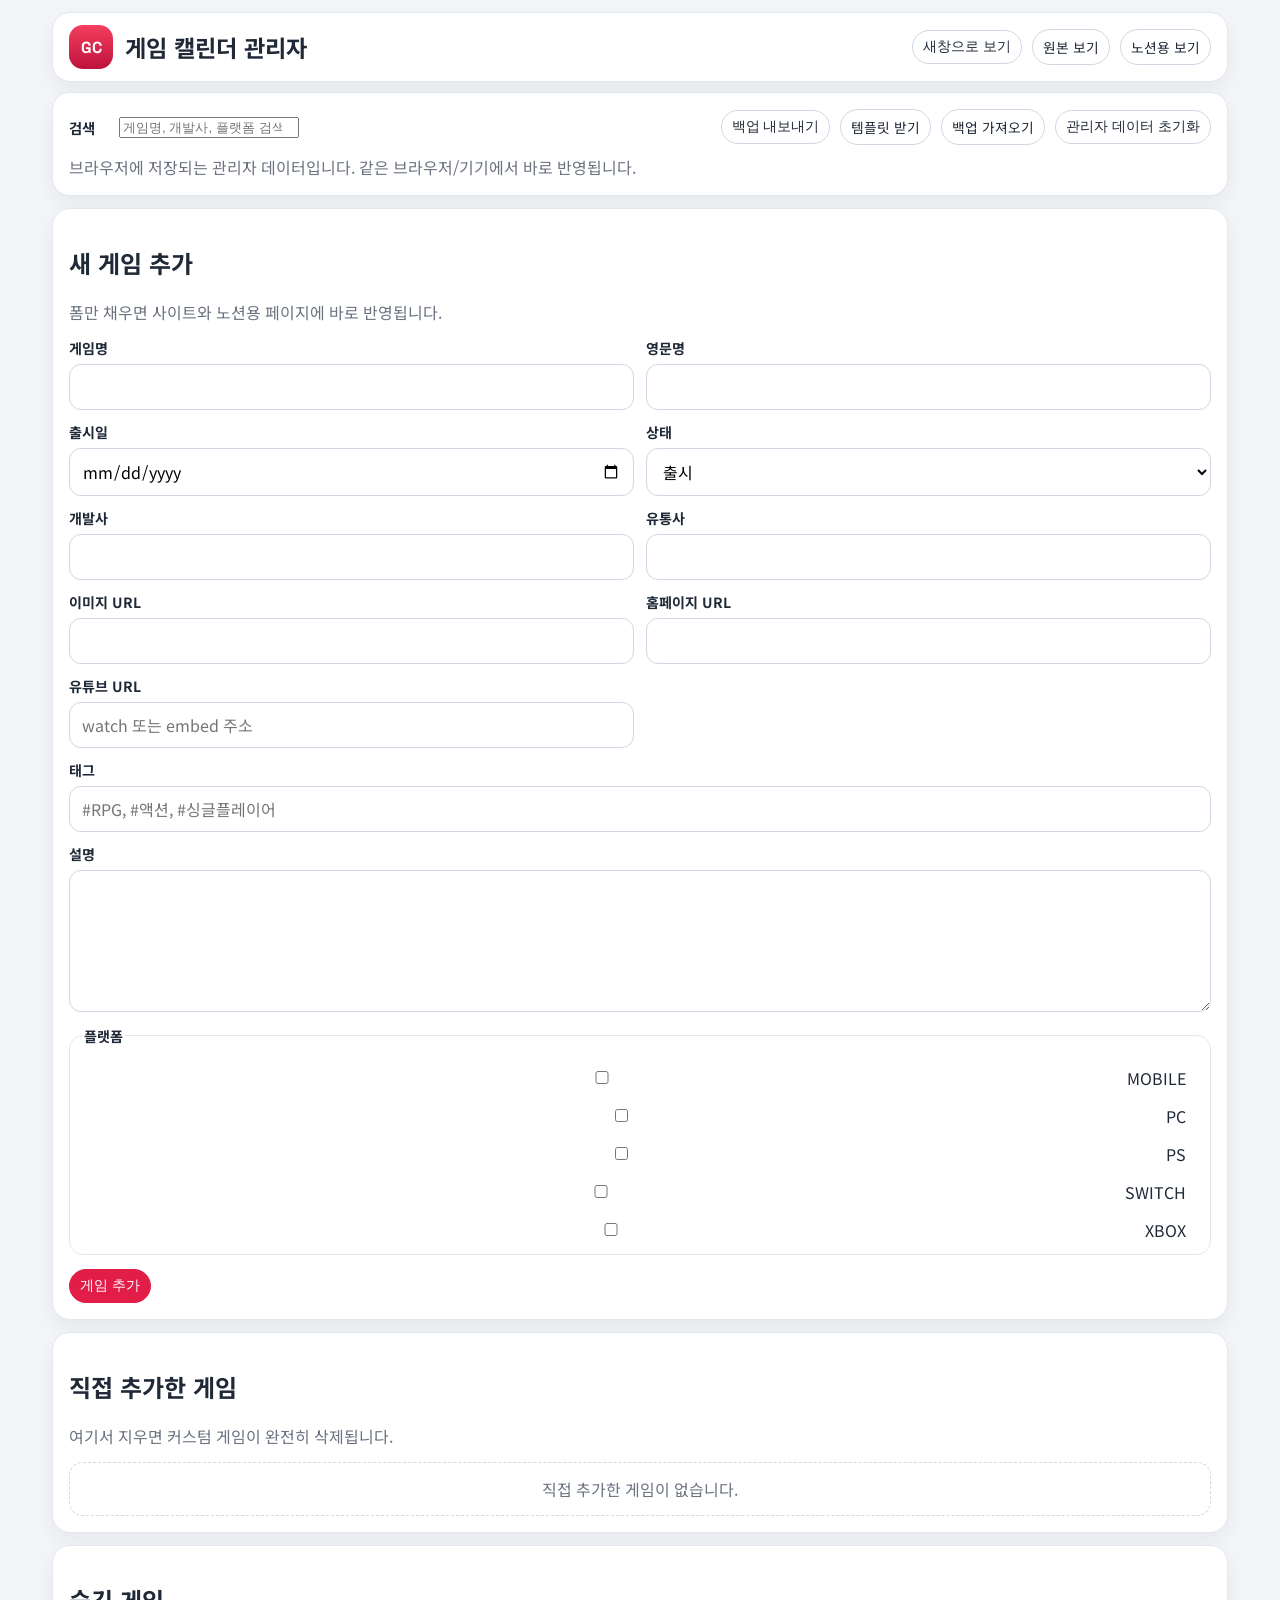
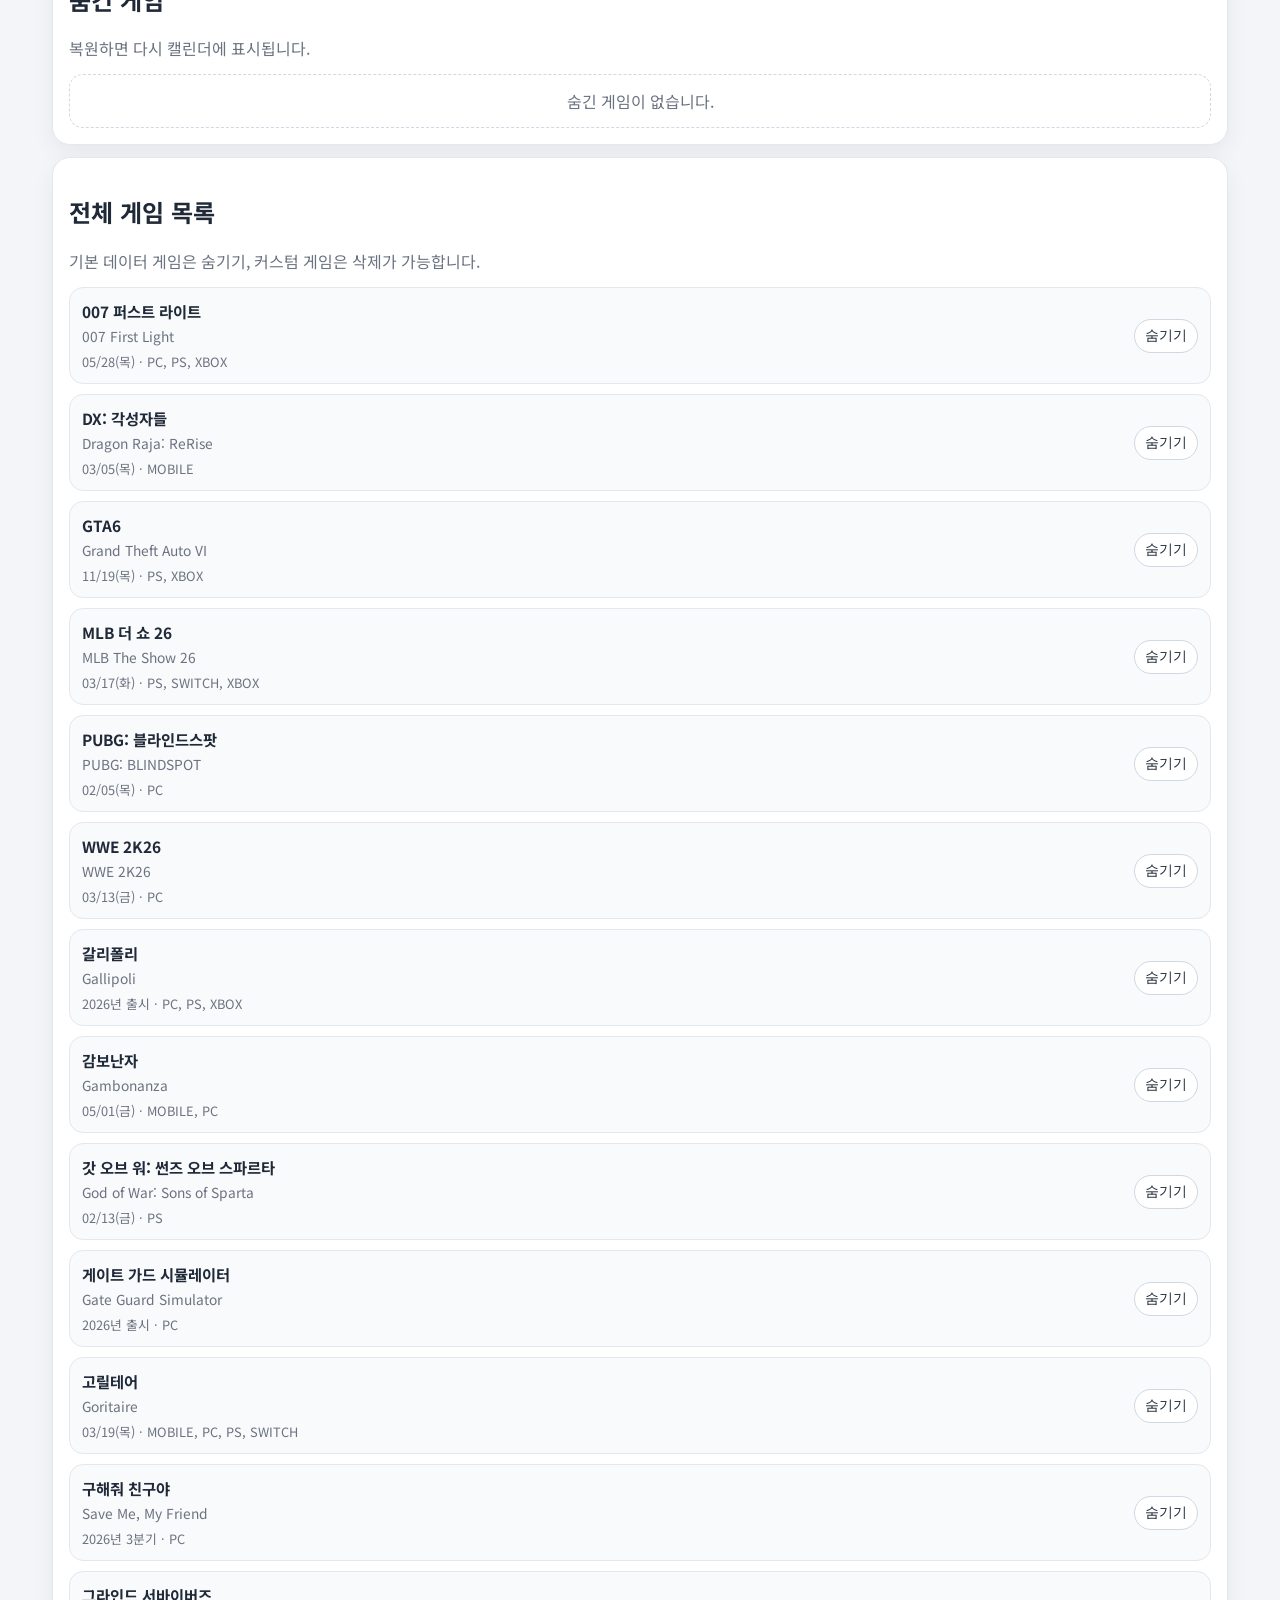
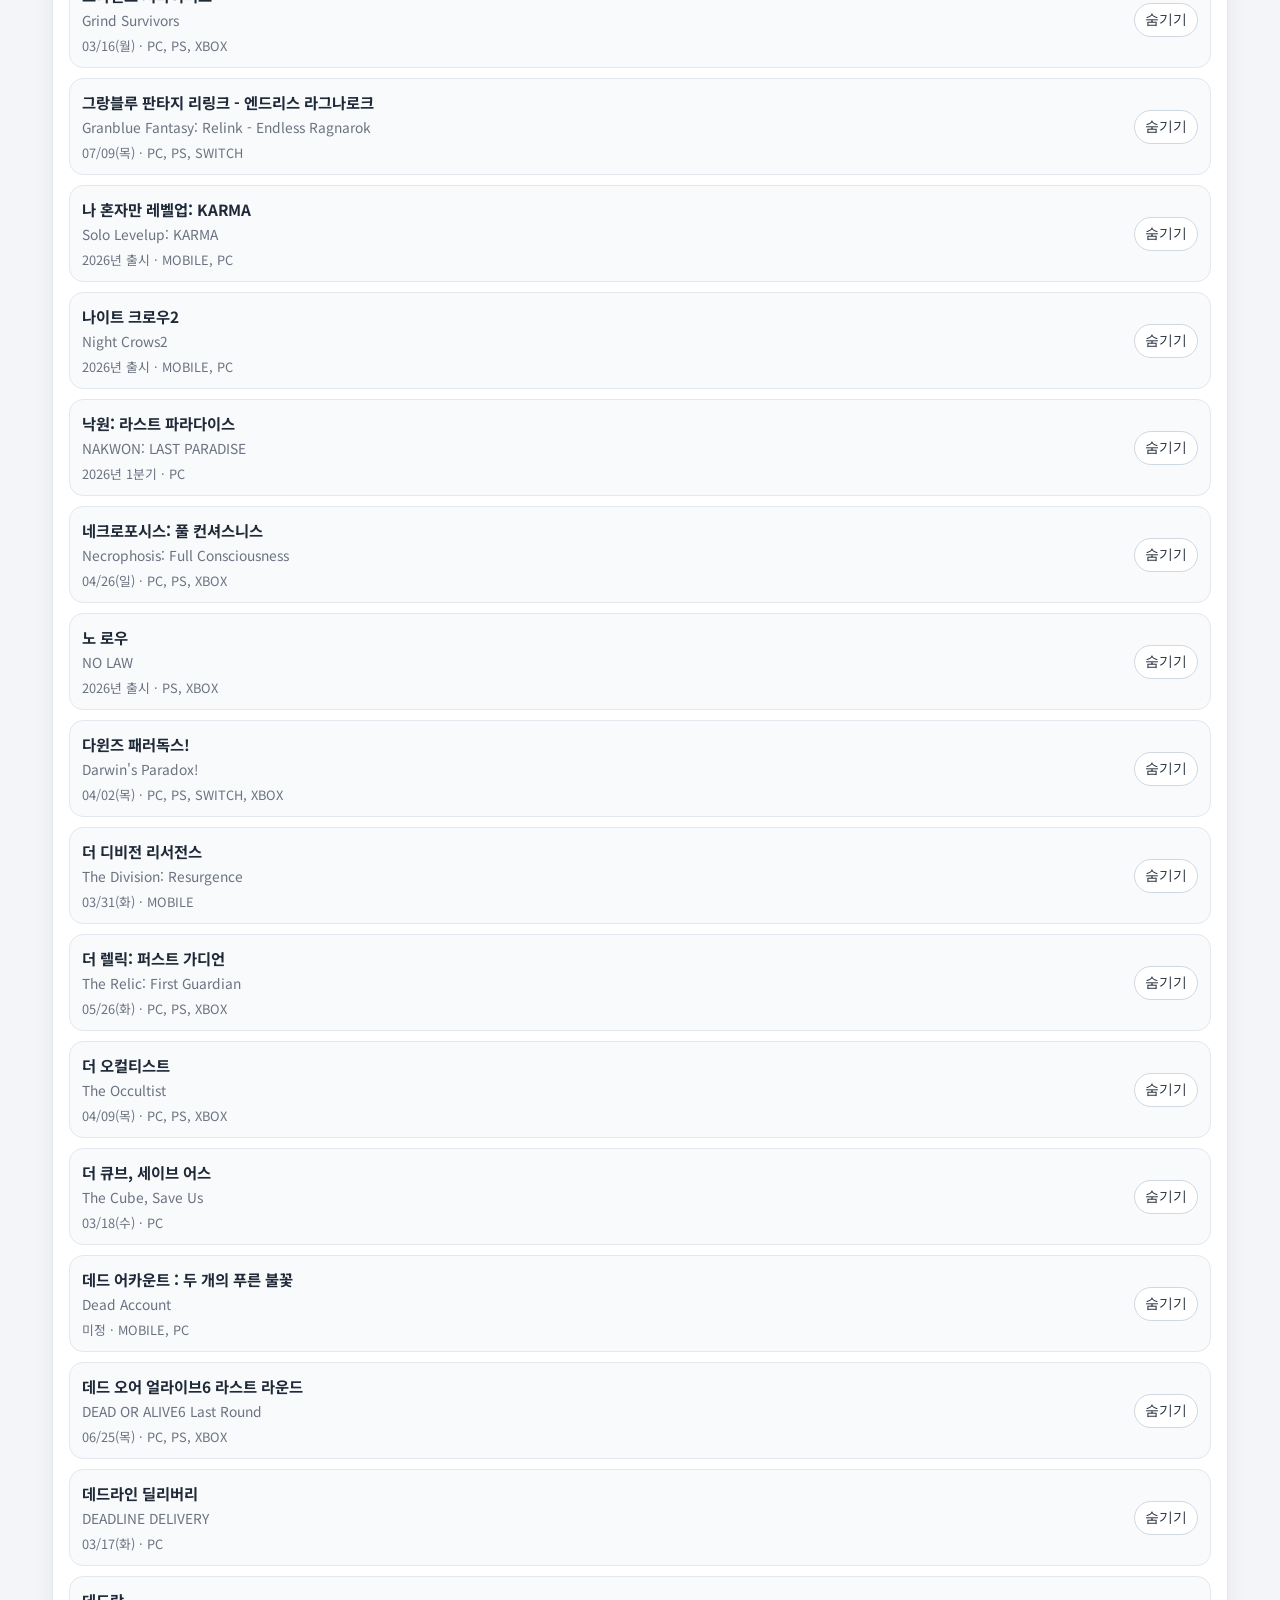
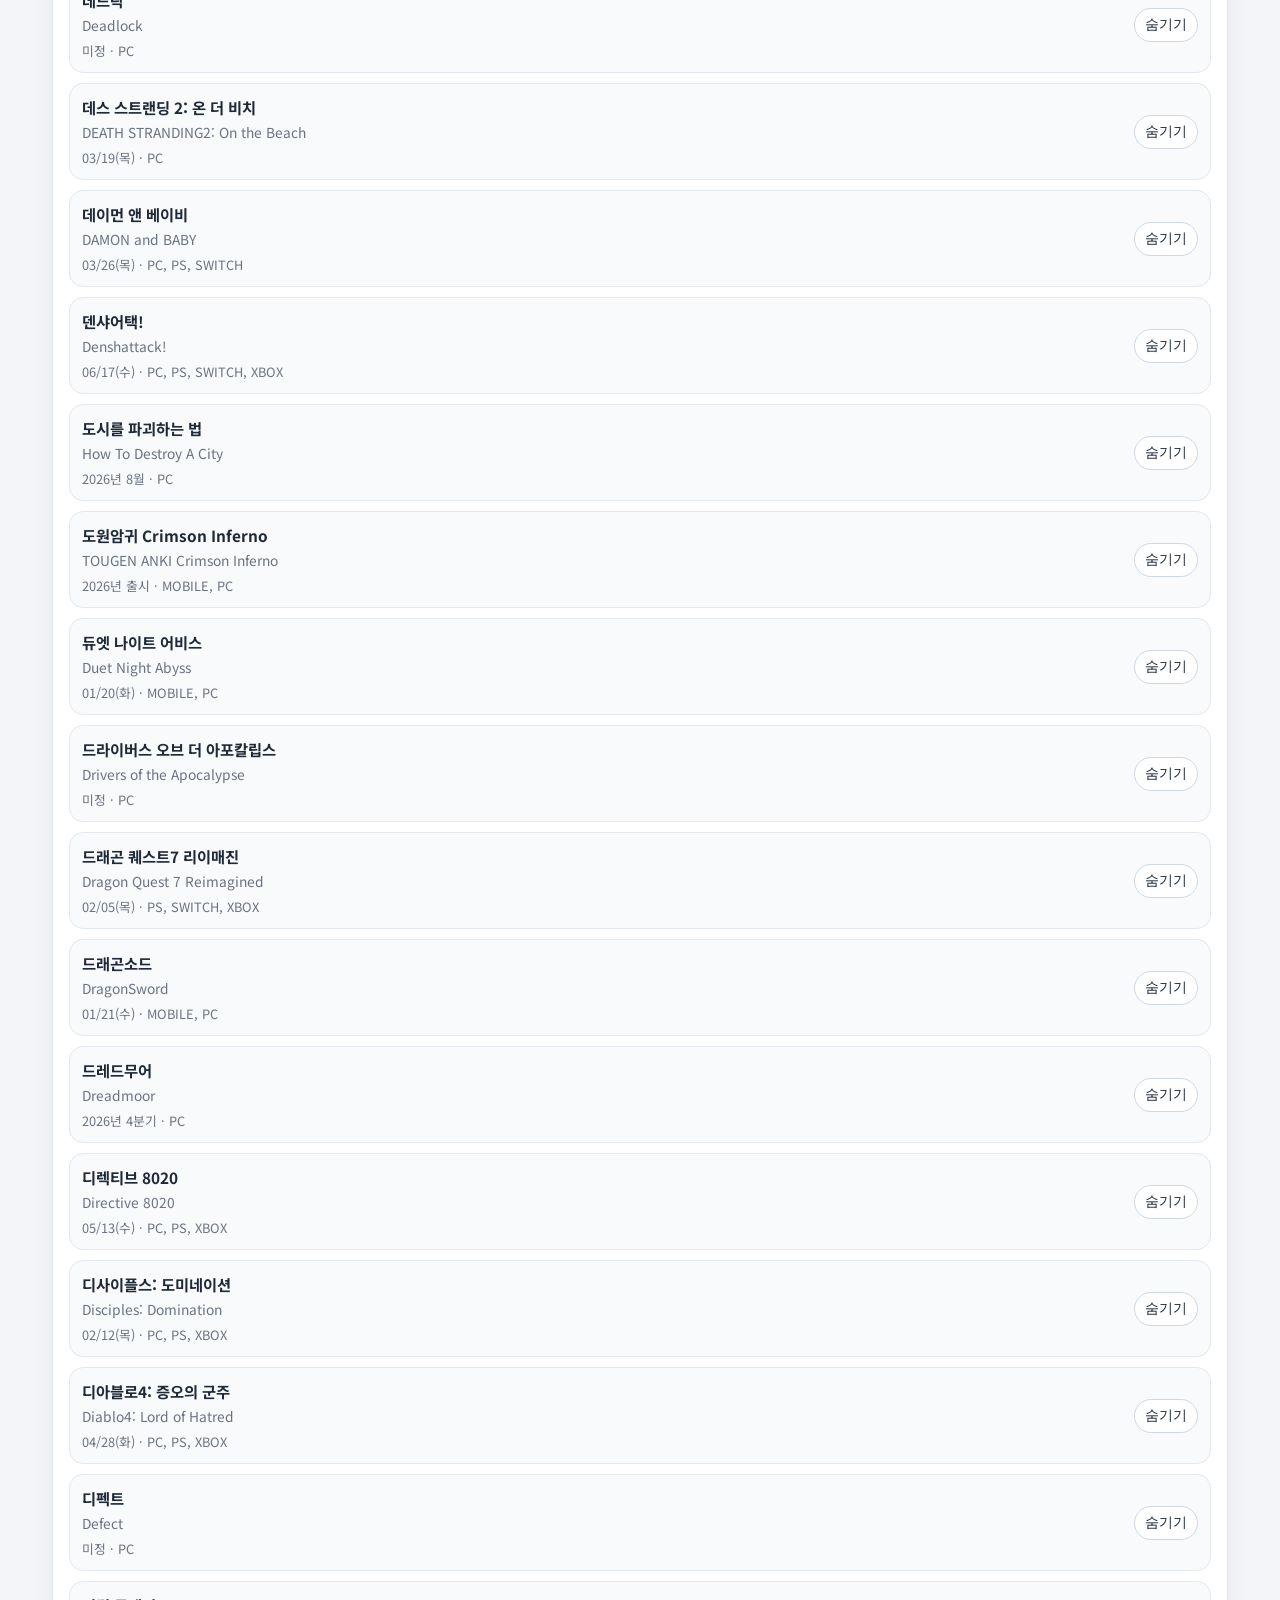
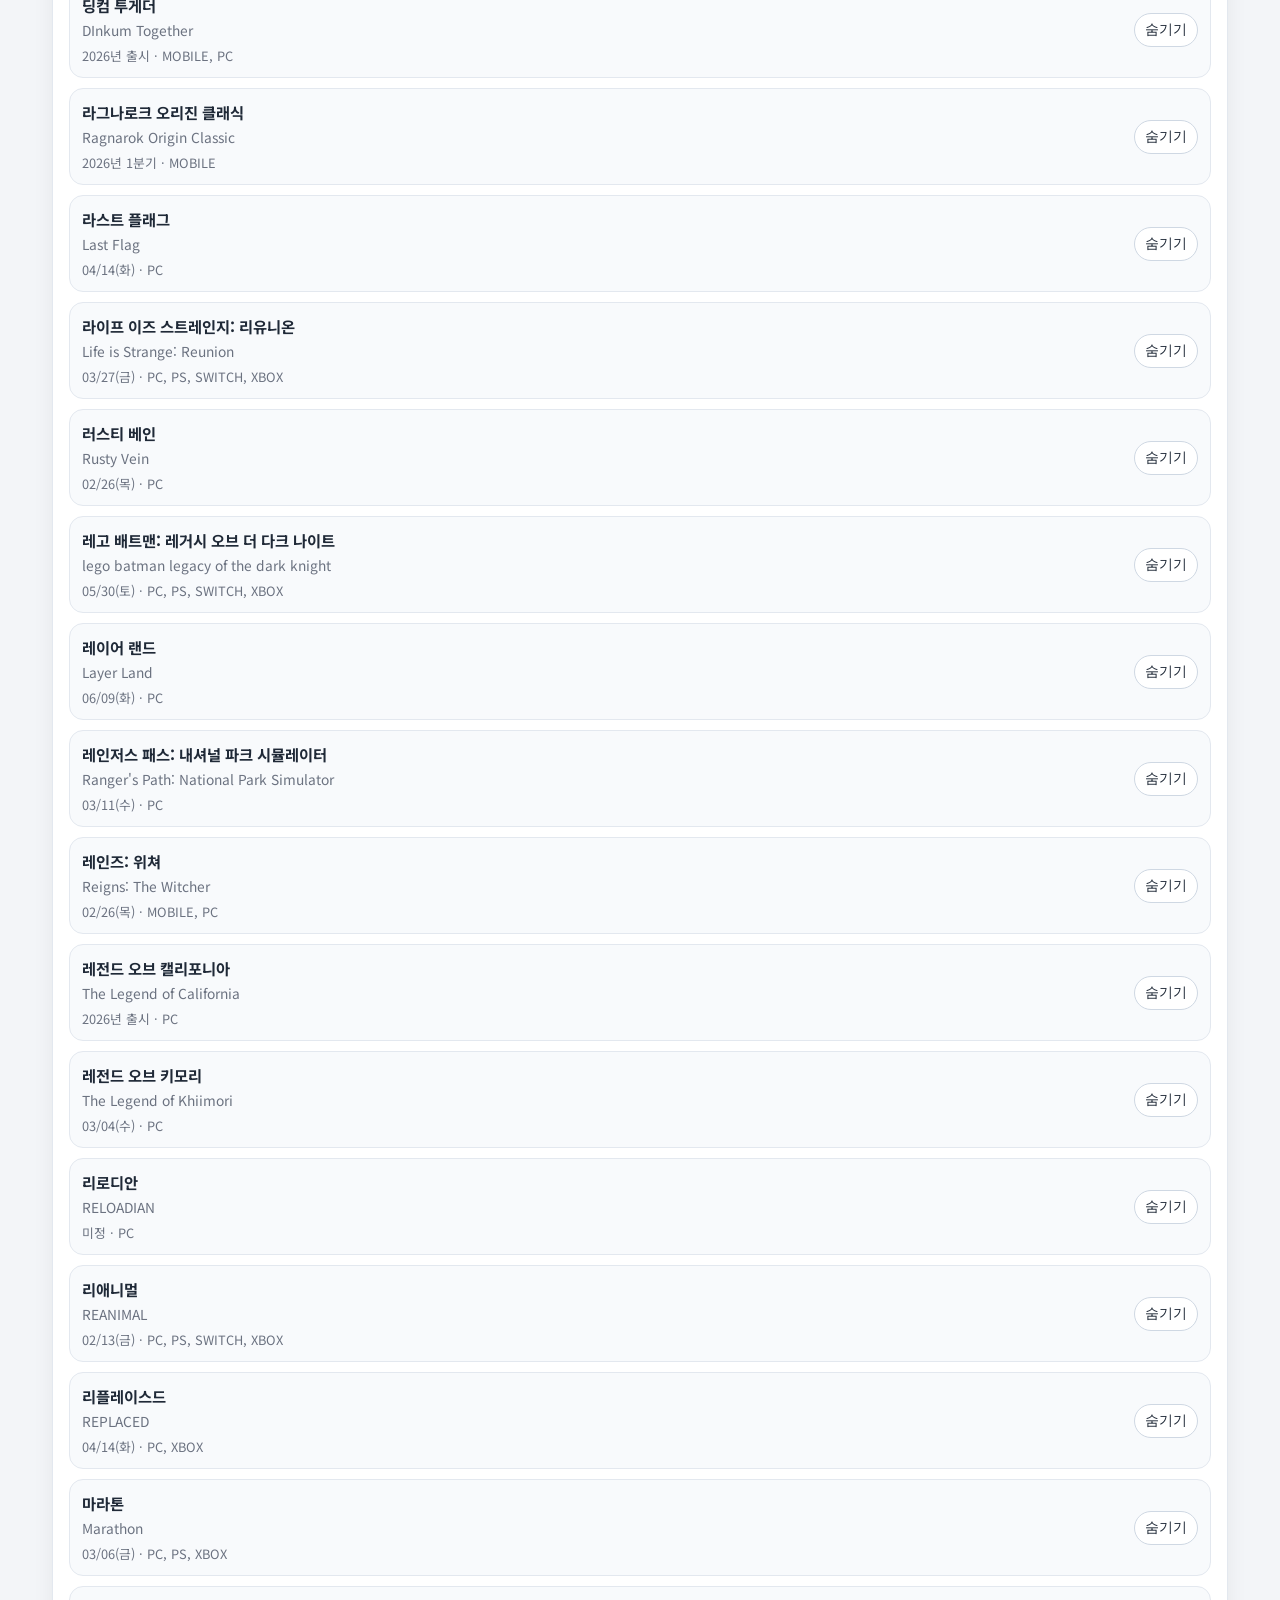
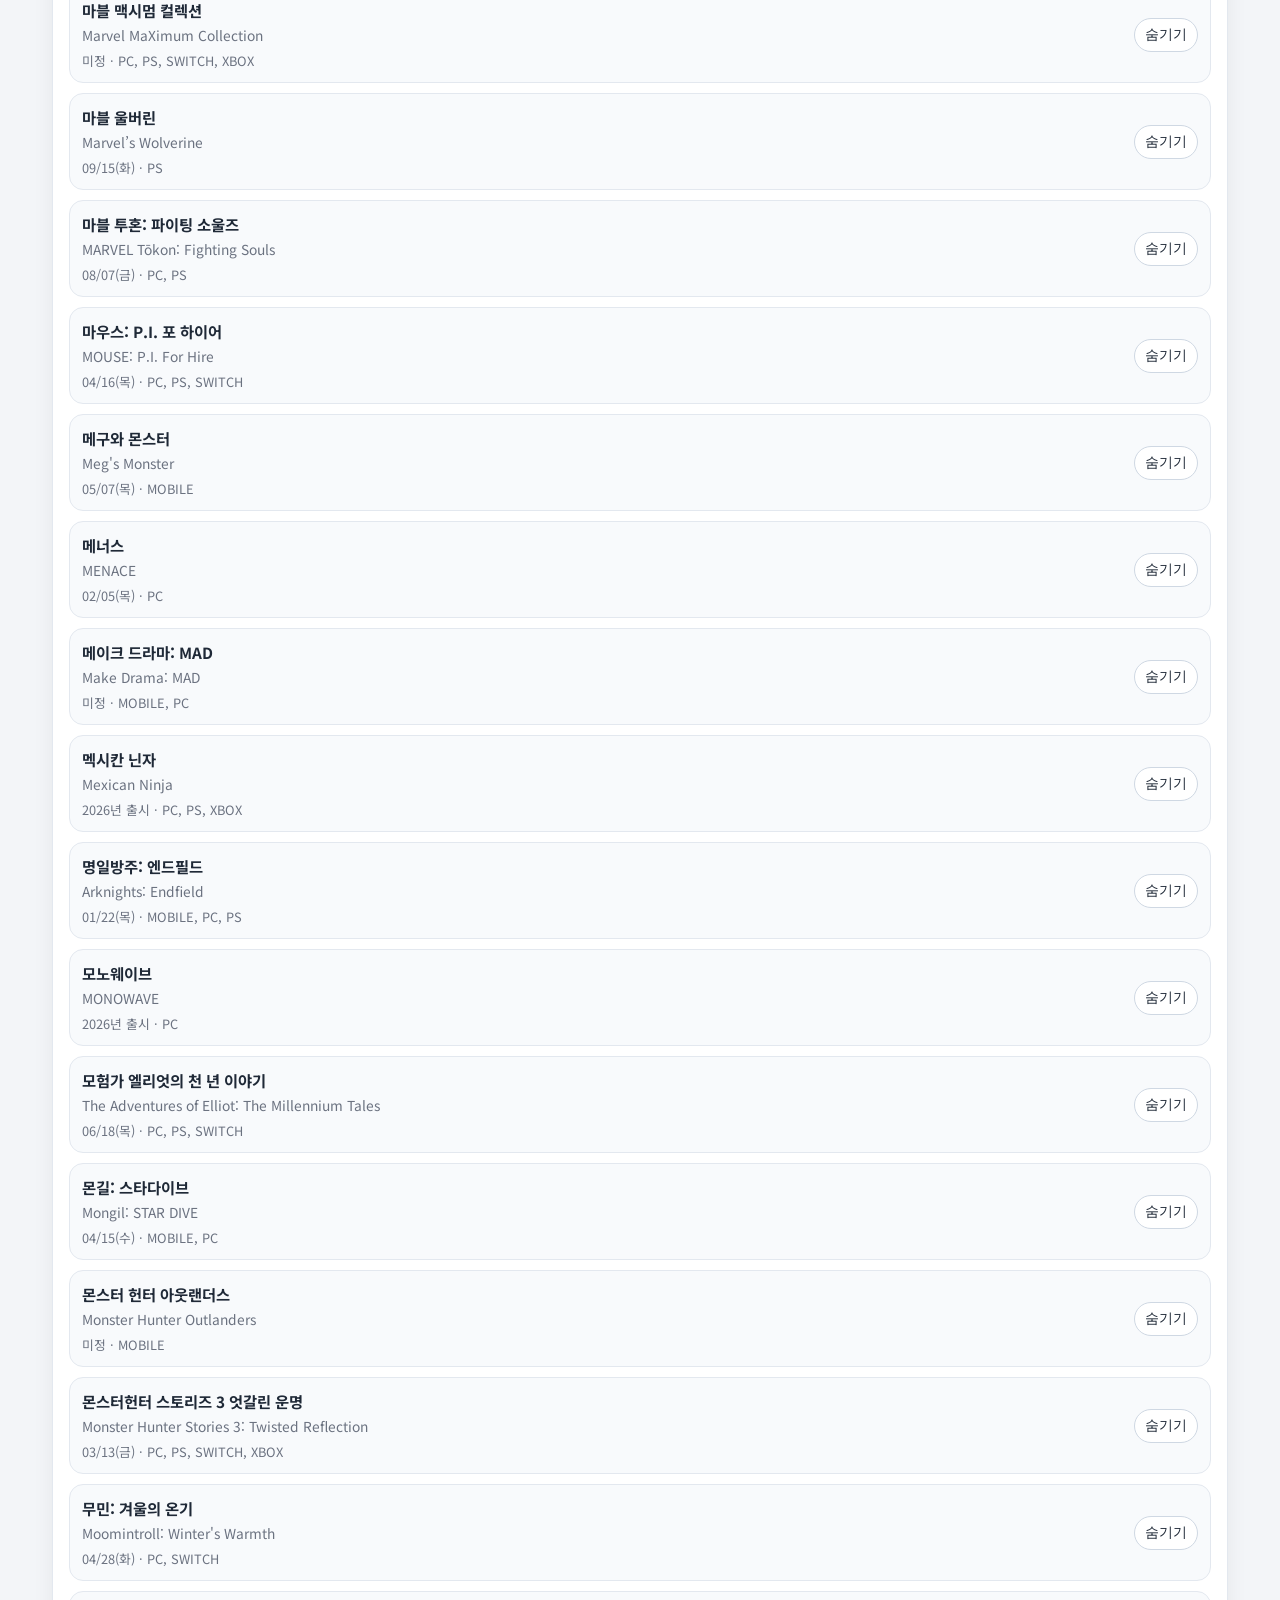
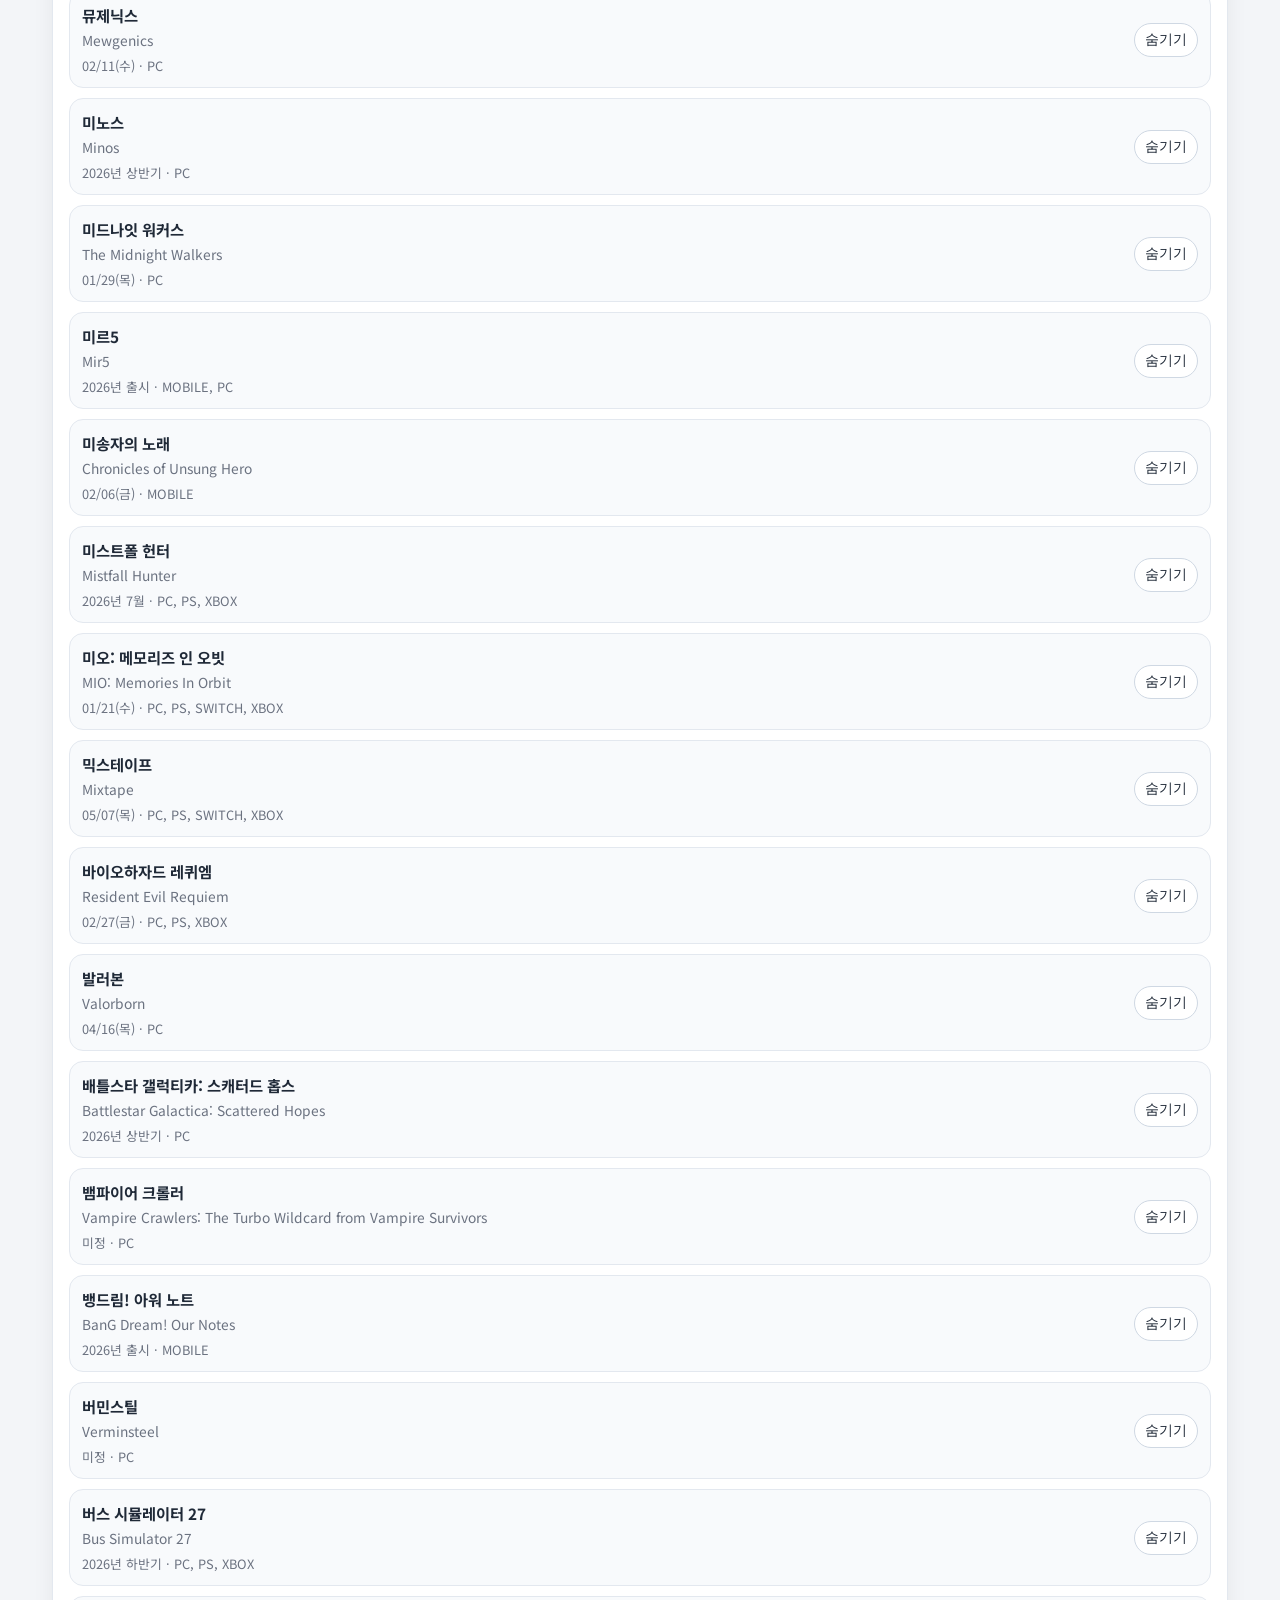
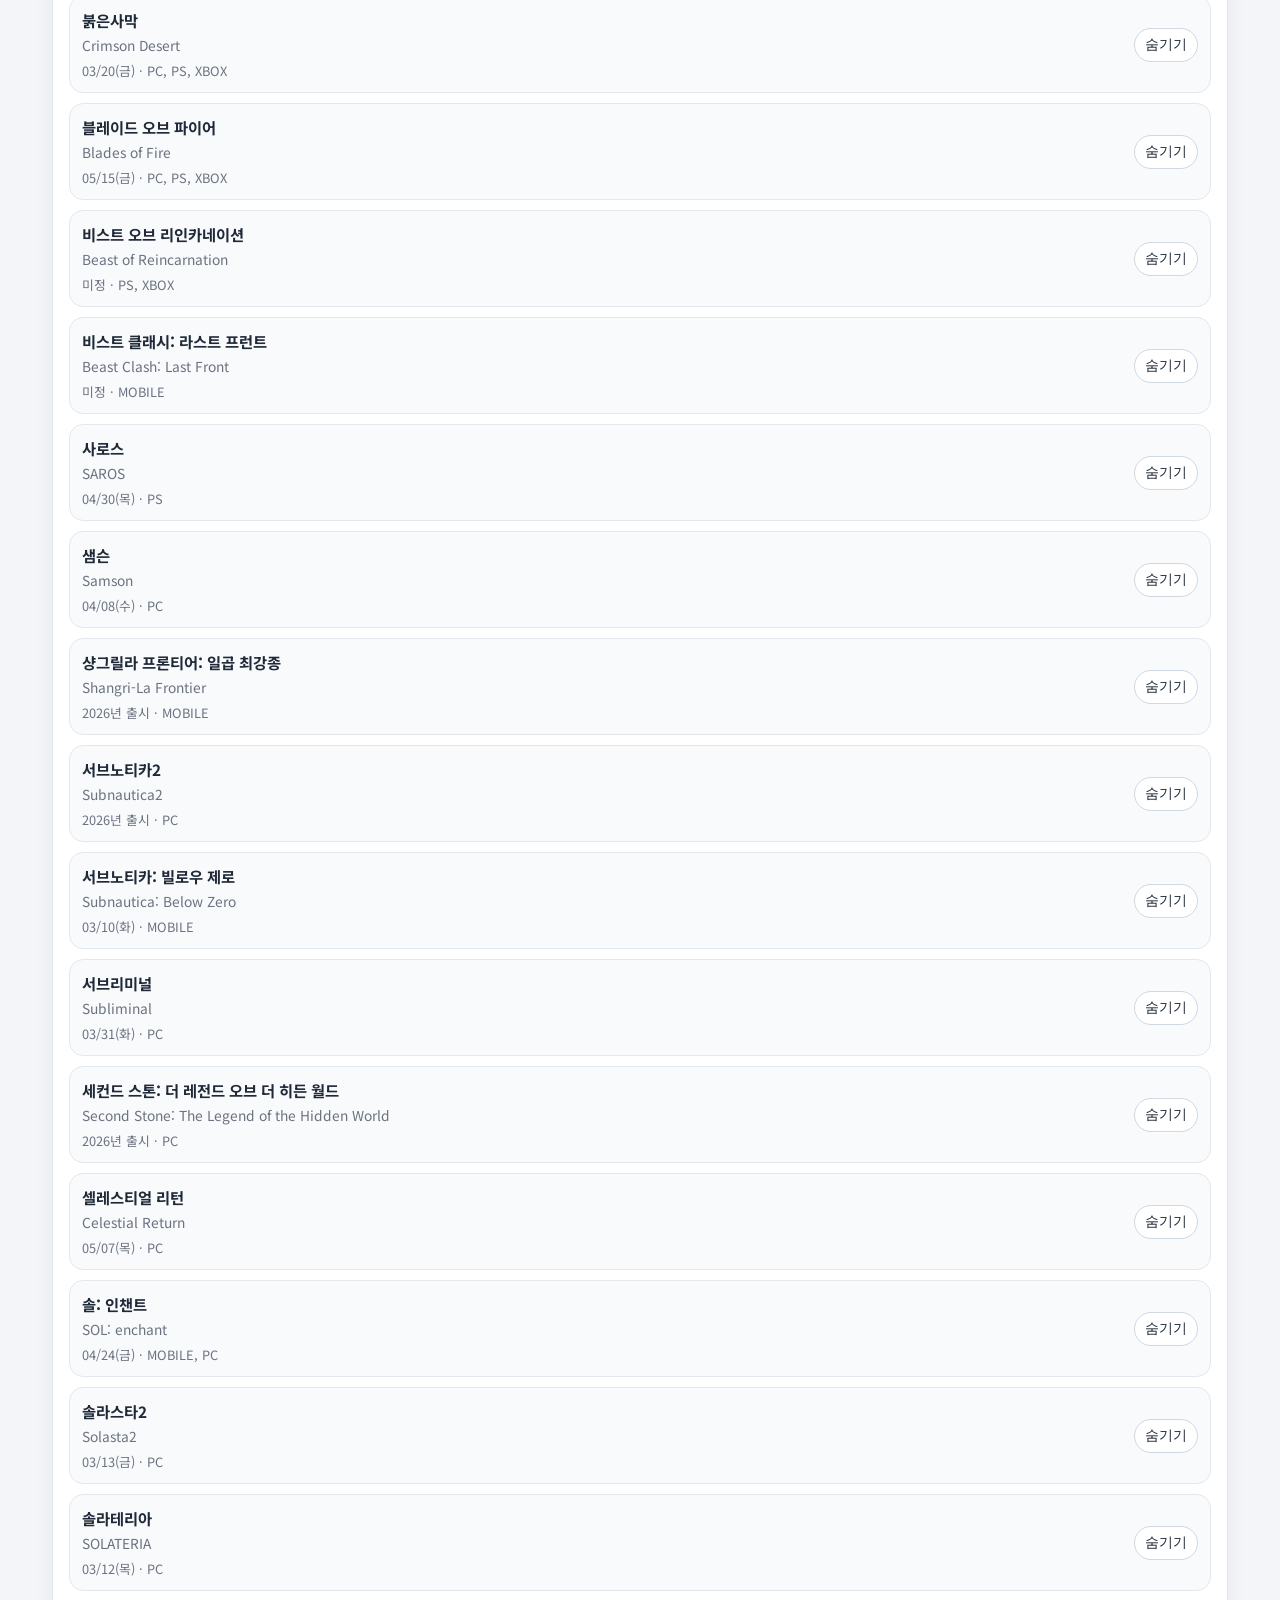
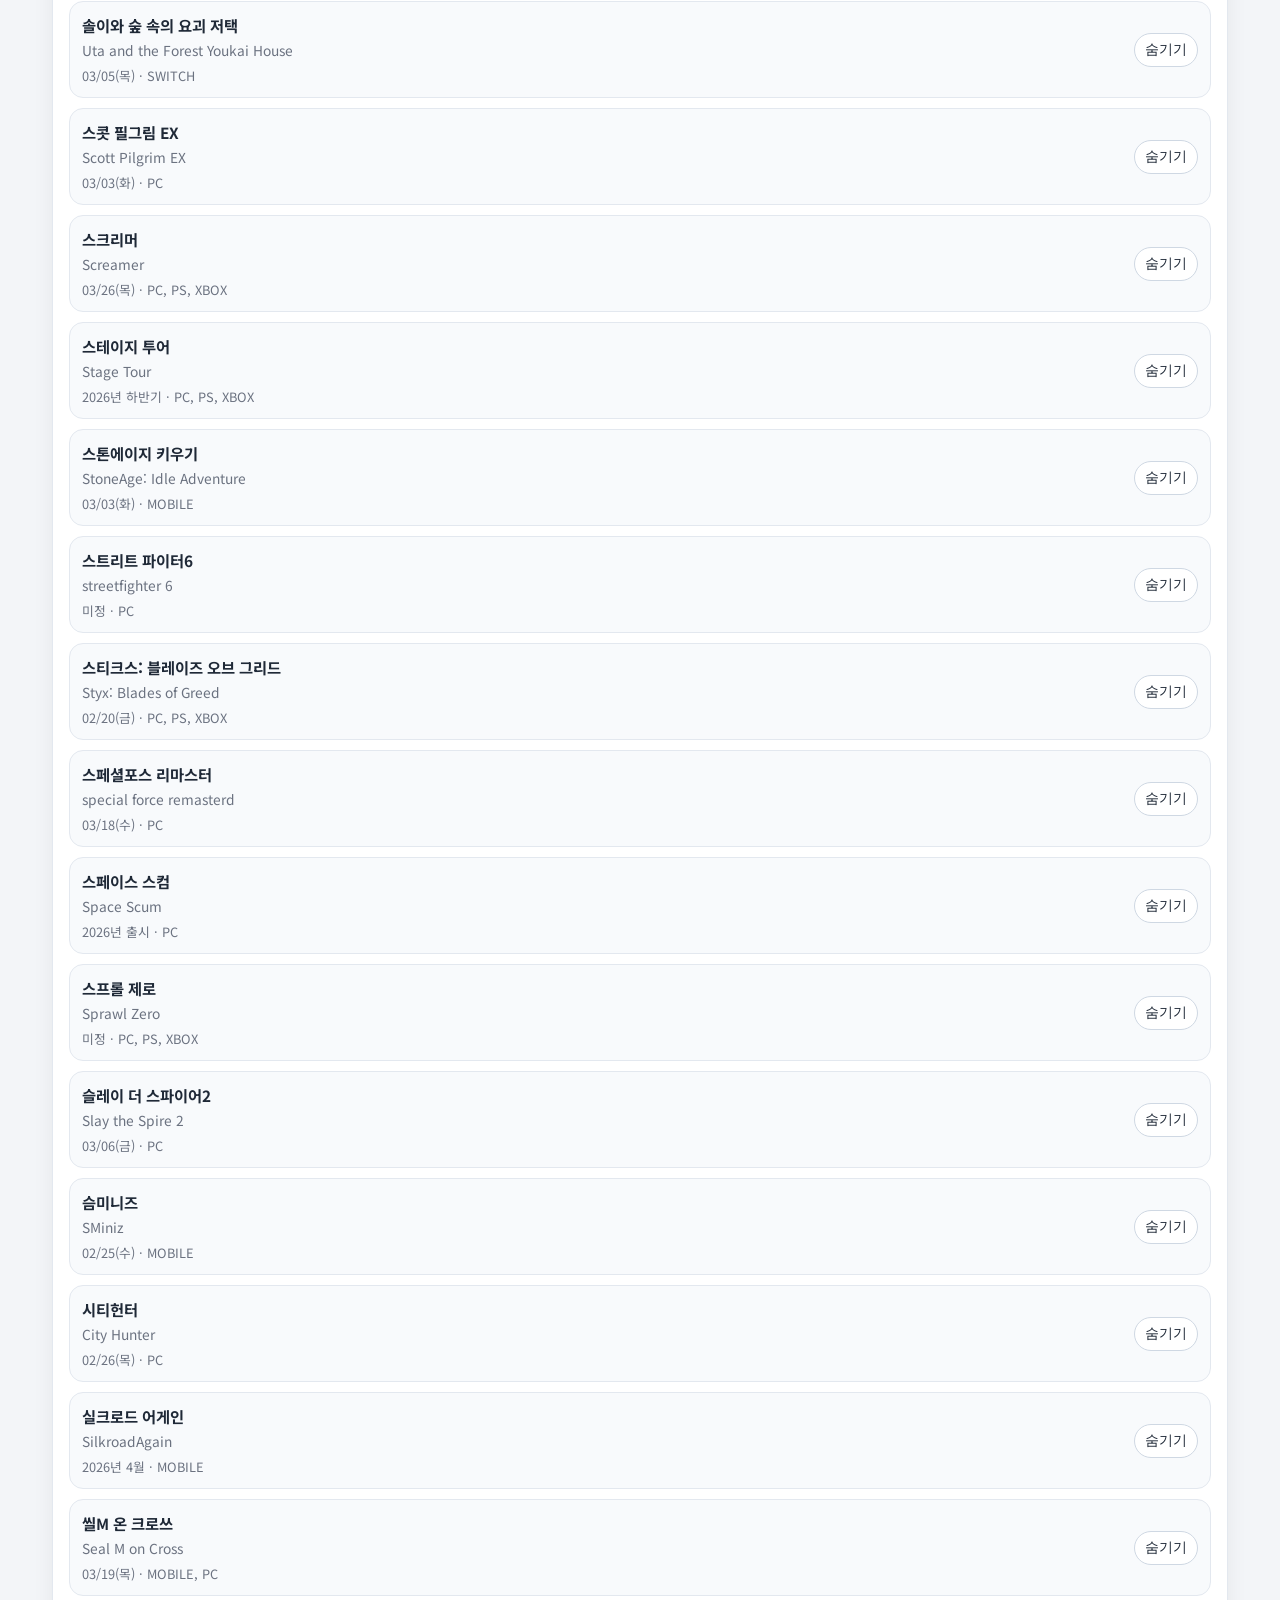
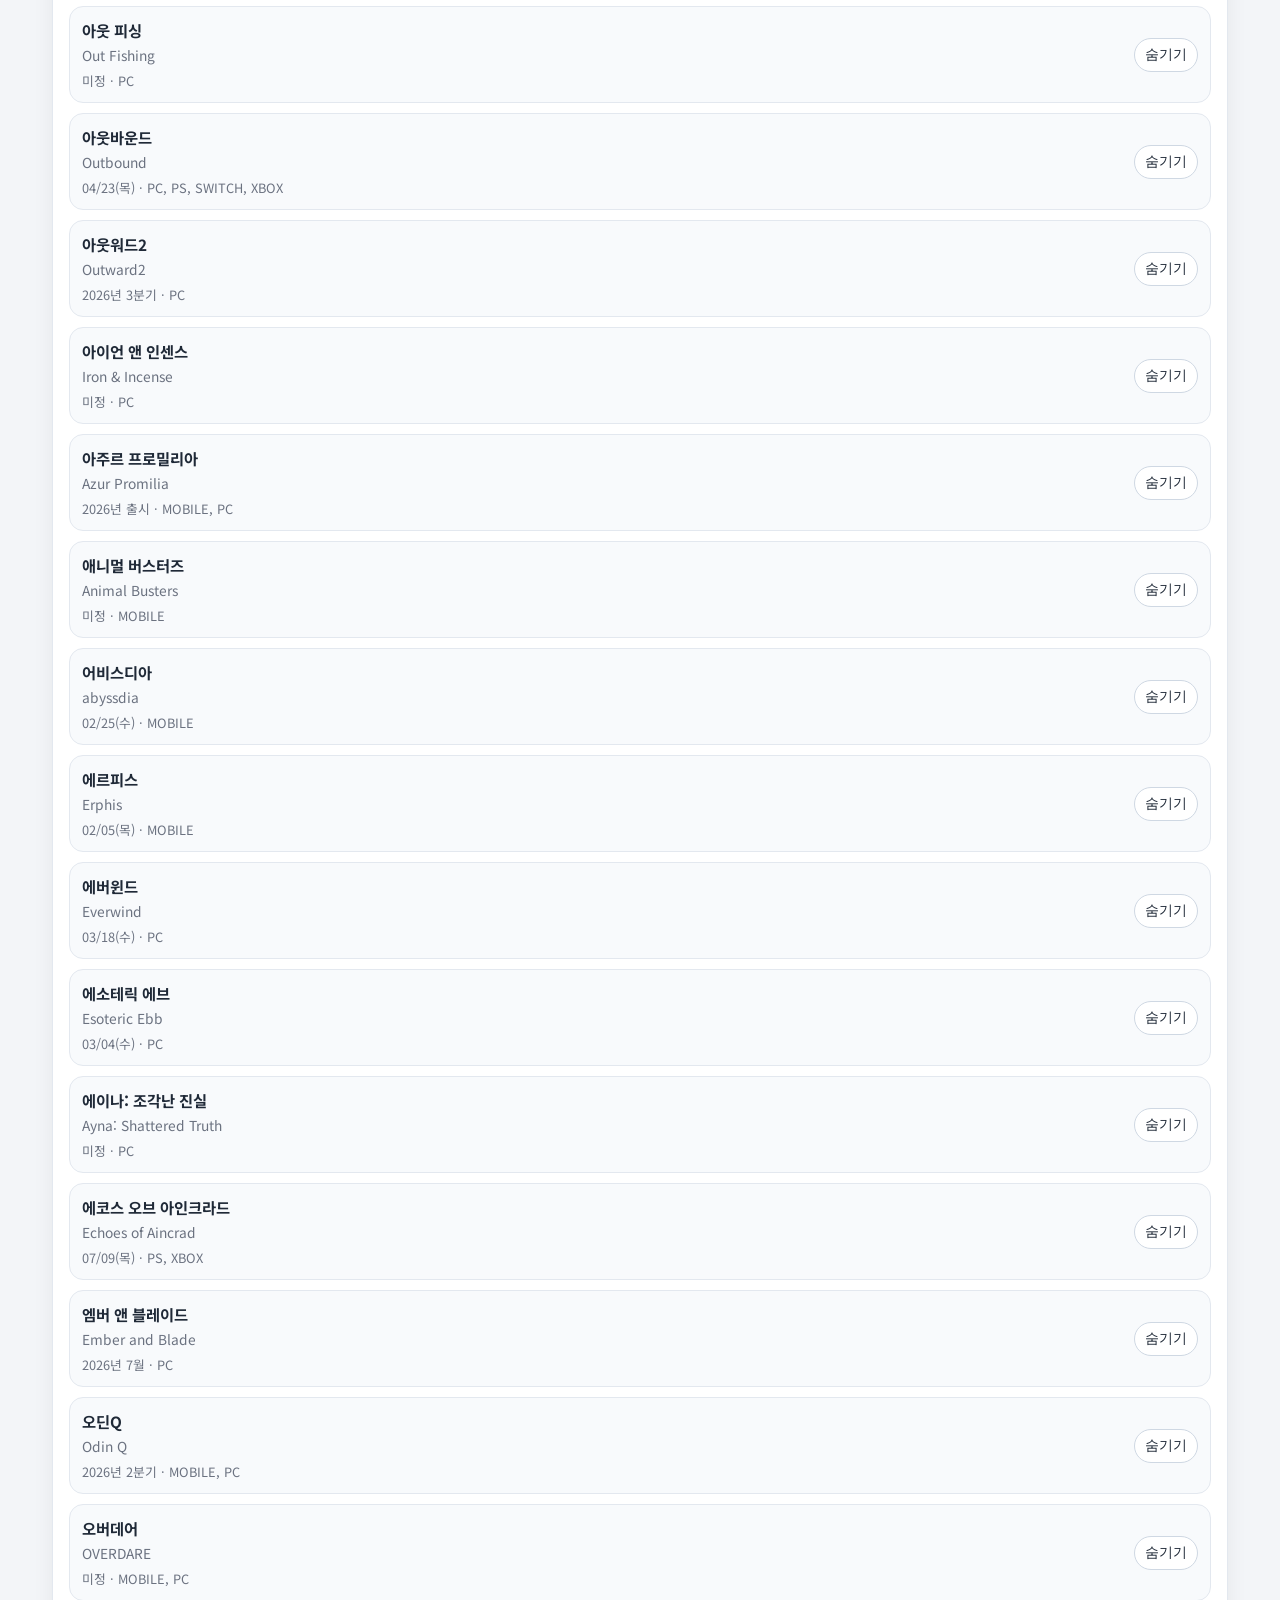
==== commit 0b8062cd: "5566" ====
--- a/admin.html
+++ b/admin.html
@@ -19,6 +19,7 @@
         </div>
       </div>
       <div class="admin-actions">
+        <button id="open-admin-standalone" type="button" class="ghost-button">새창으로 보기</button>
         <a href="./index.html" class="ghost-button">원본 보기</a>
         <a href="./notion.html" class="ghost-button">노션용 보기</a>
       </div>
--- a/styles.css
+++ b/styles.css
@@ -638,6 +638,30 @@
   background: rgba(17, 24, 39, 0.05);
 }
 
+.meta-badge--platform {
+  display: inline-flex;
+  align-items: center;
+  gap: 6px;
+}
+
+.meta-badge__icon {
+  width: 14px;
+  height: 14px;
+  display: inline-grid;
+  place-items: center;
+  flex: 0 0 auto;
+}
+
+.meta-badge__icon svg {
+  width: 14px;
+  height: 14px;
+  stroke: currentColor;
+  fill: none;
+  stroke-width: 1.8;
+  stroke-linecap: round;
+  stroke-linejoin: round;
+}
+
 .item-card h4 {
   margin: 0;
   font-size: 0.94rem;
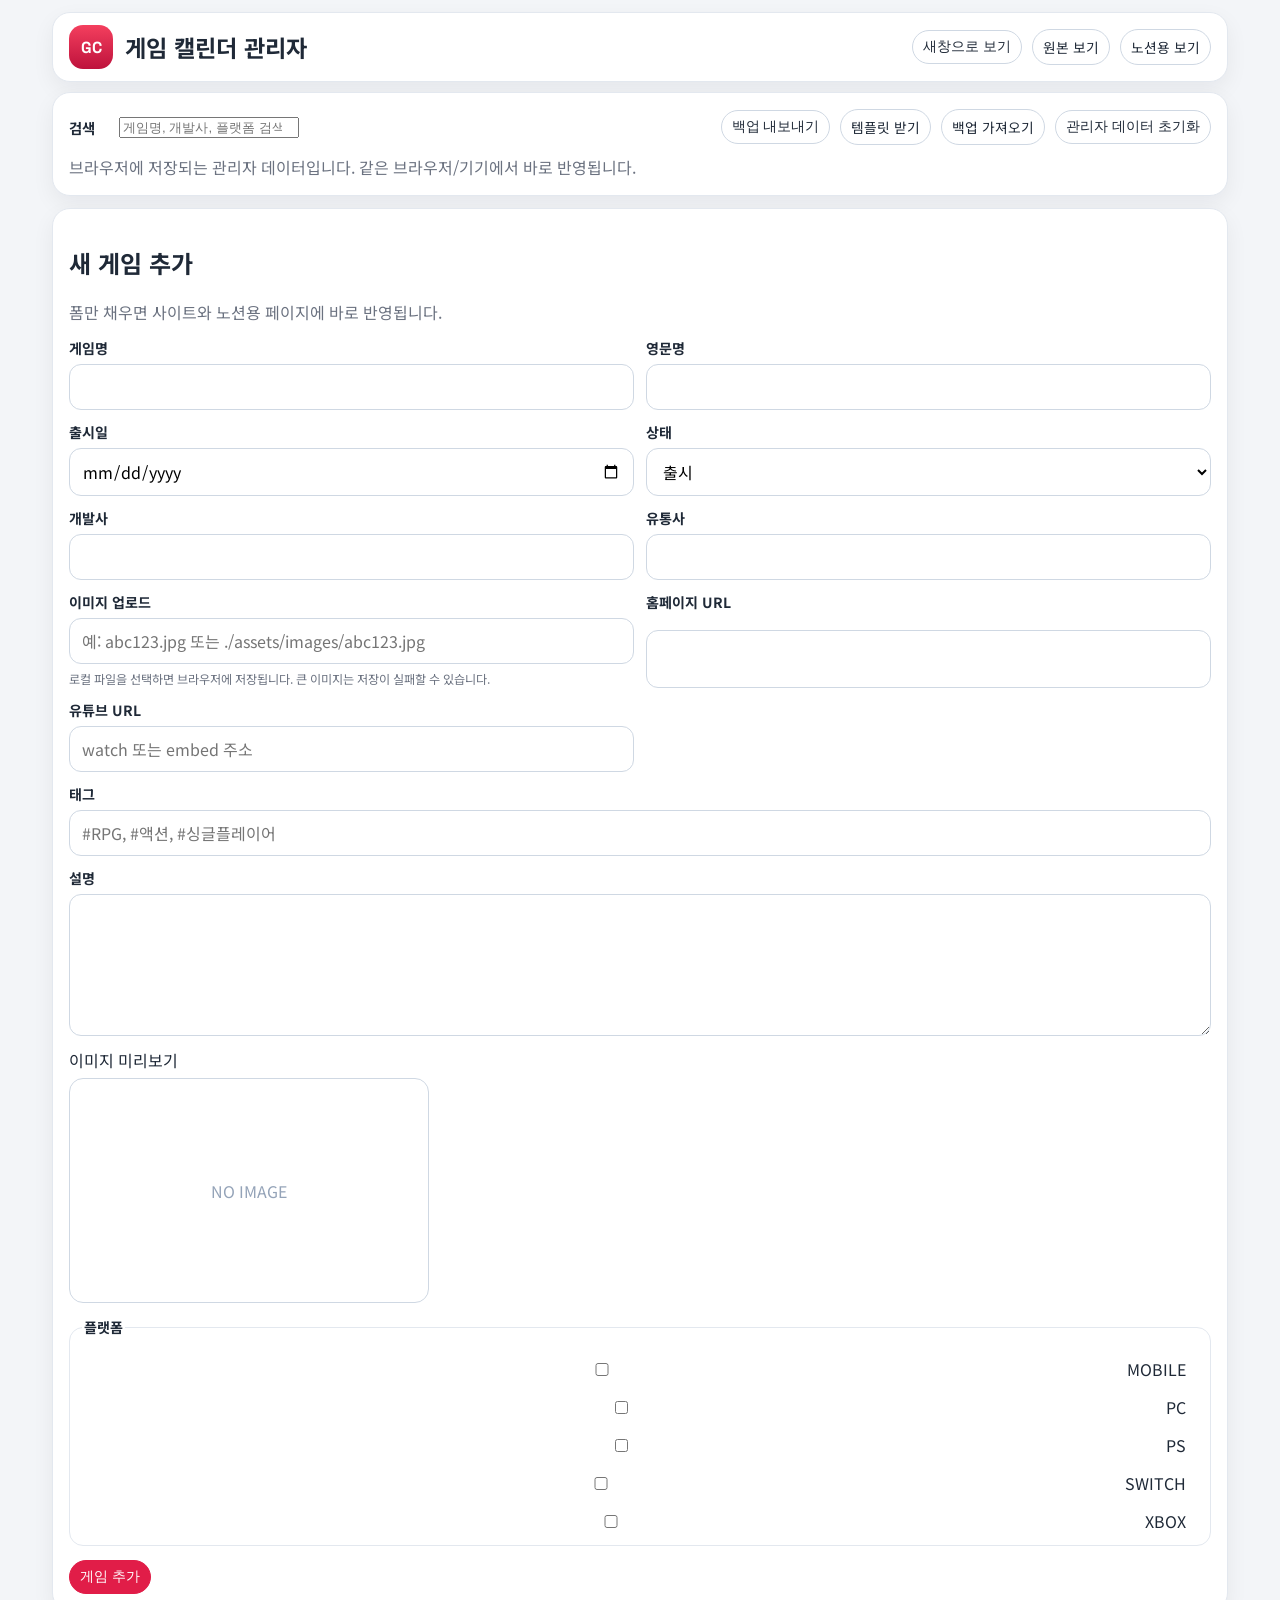
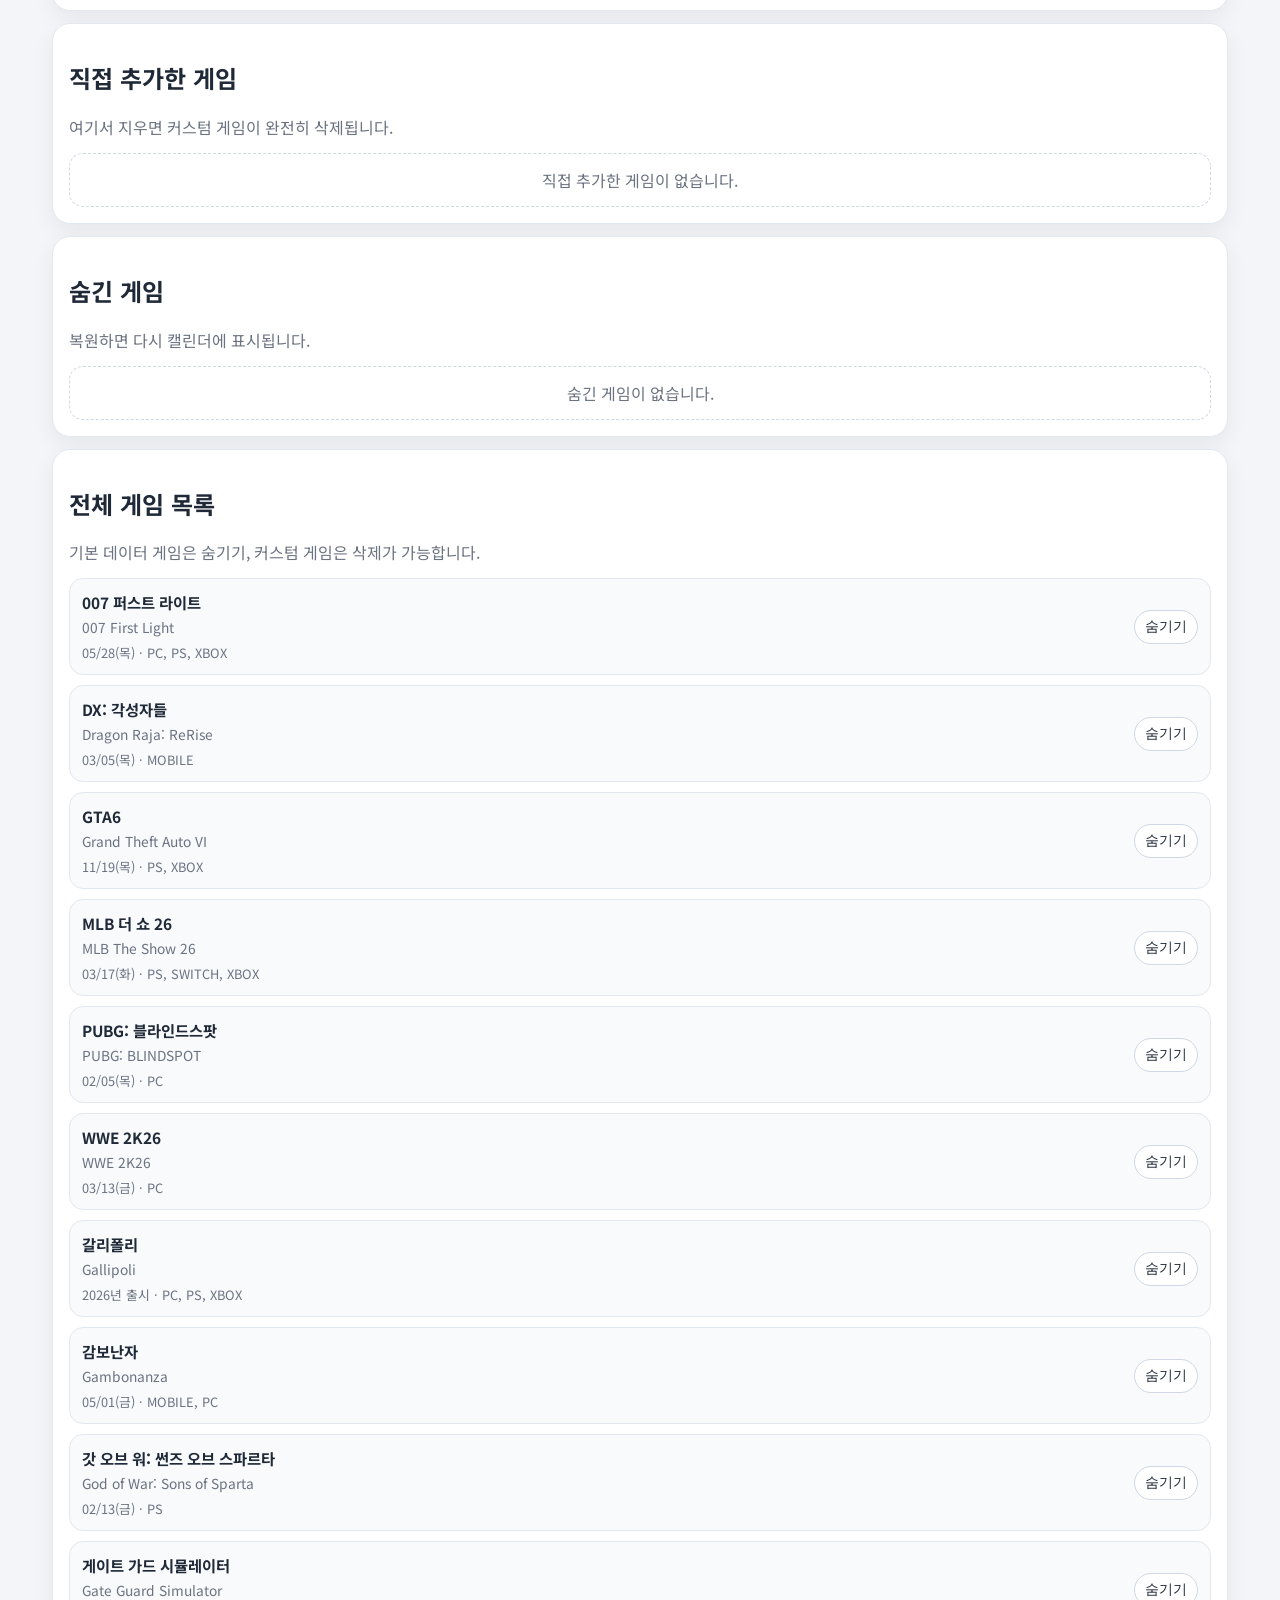
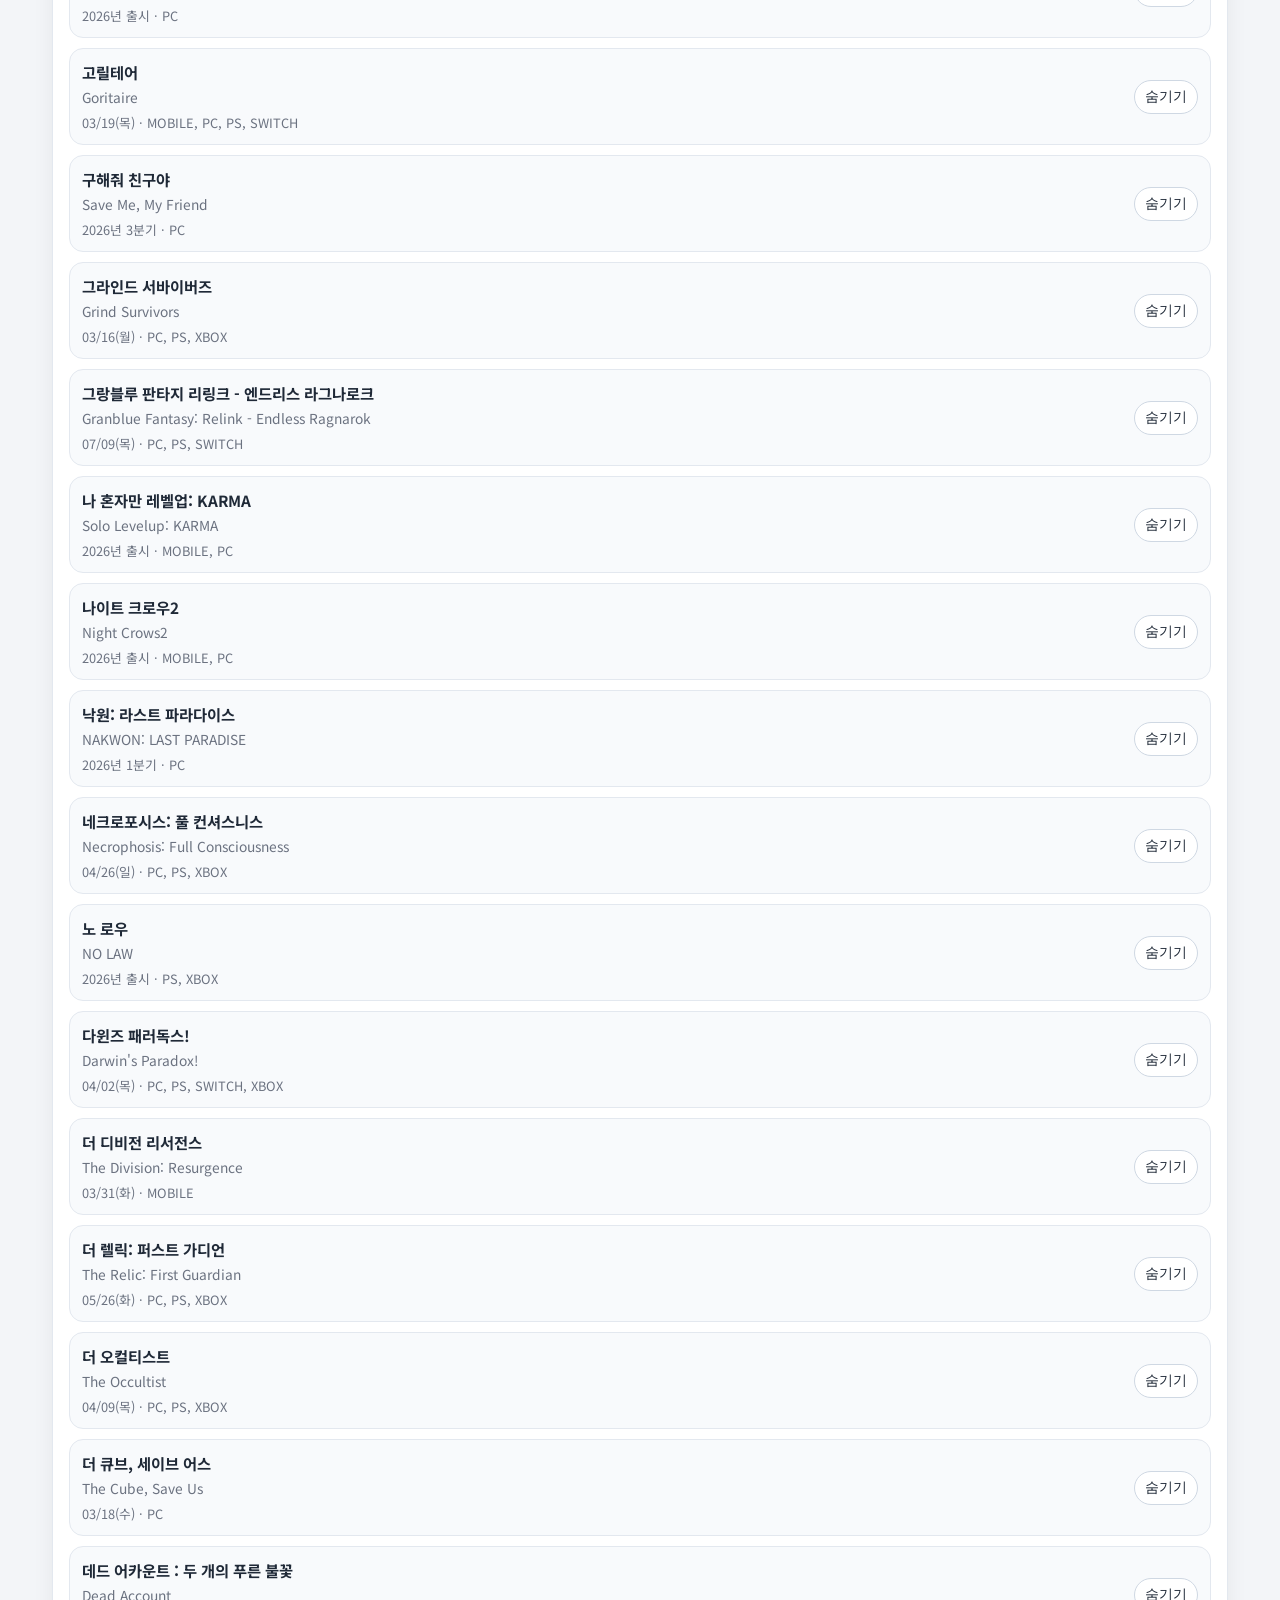
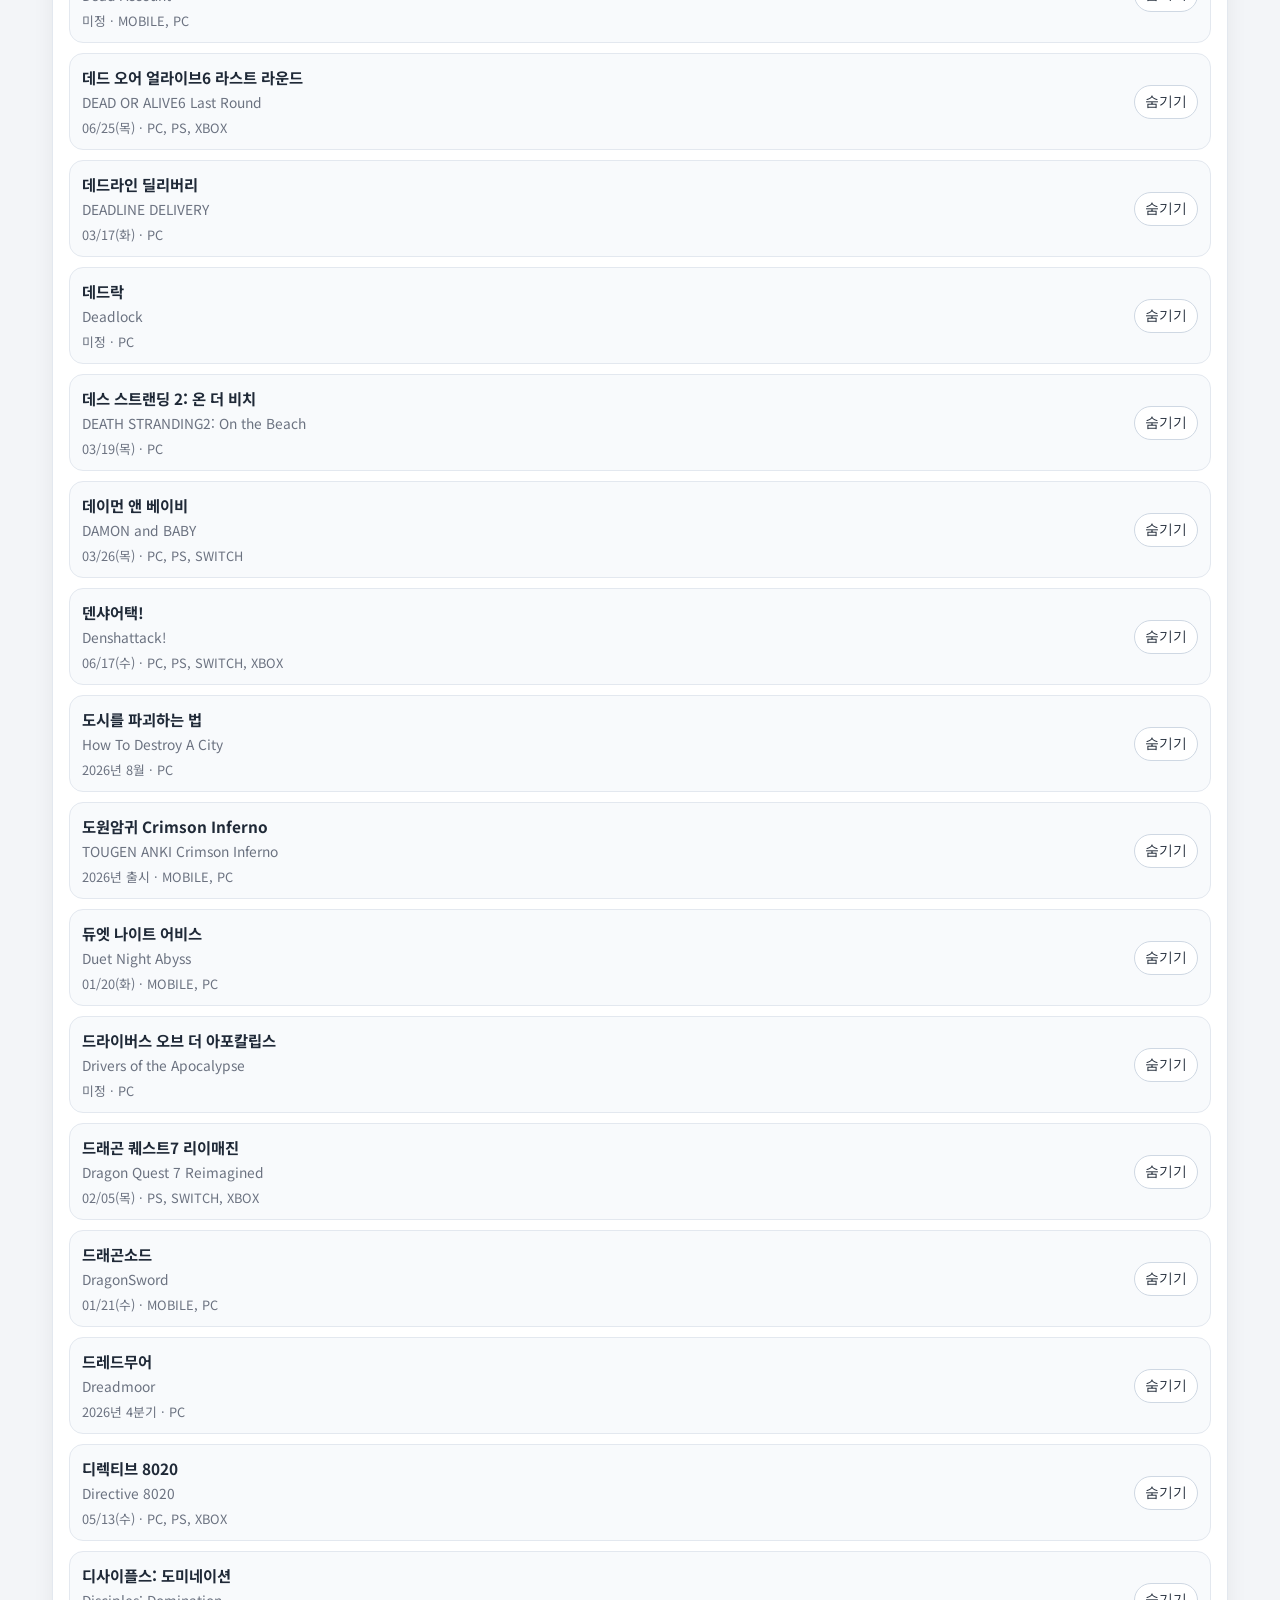
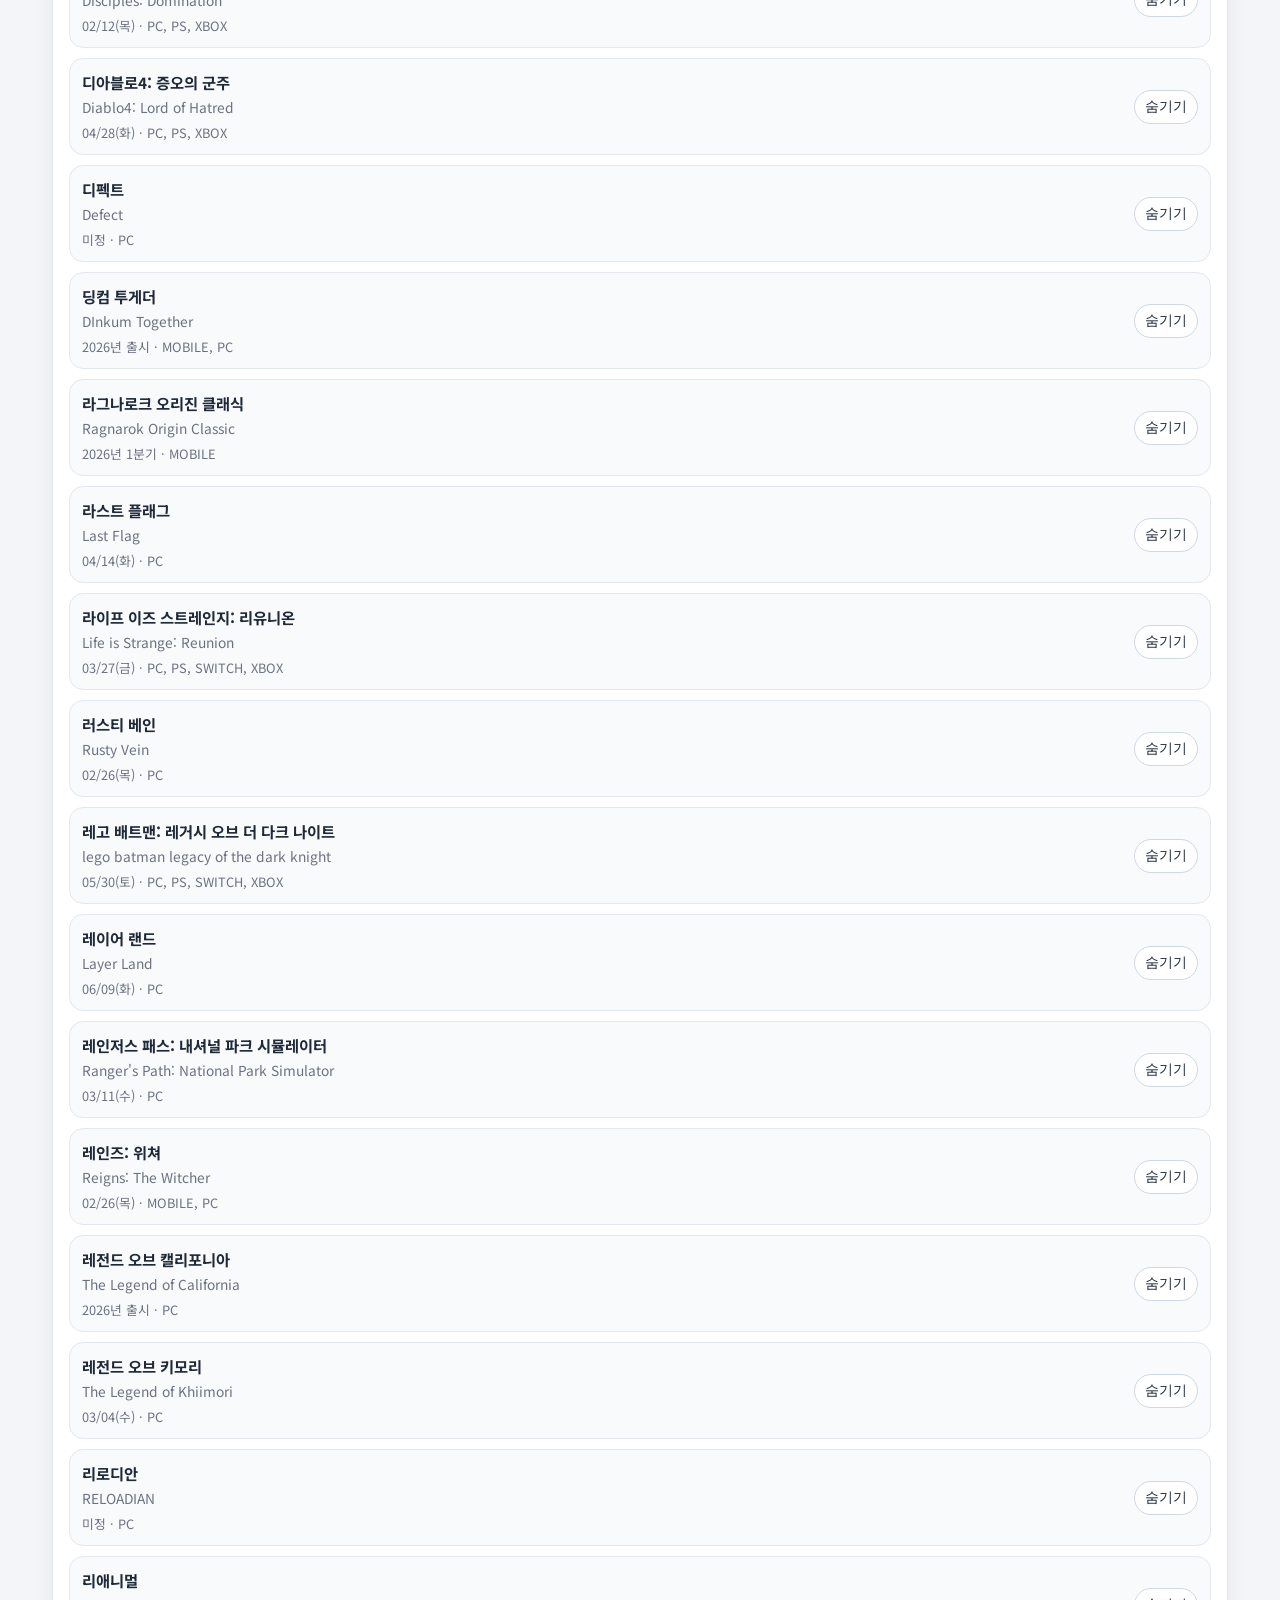
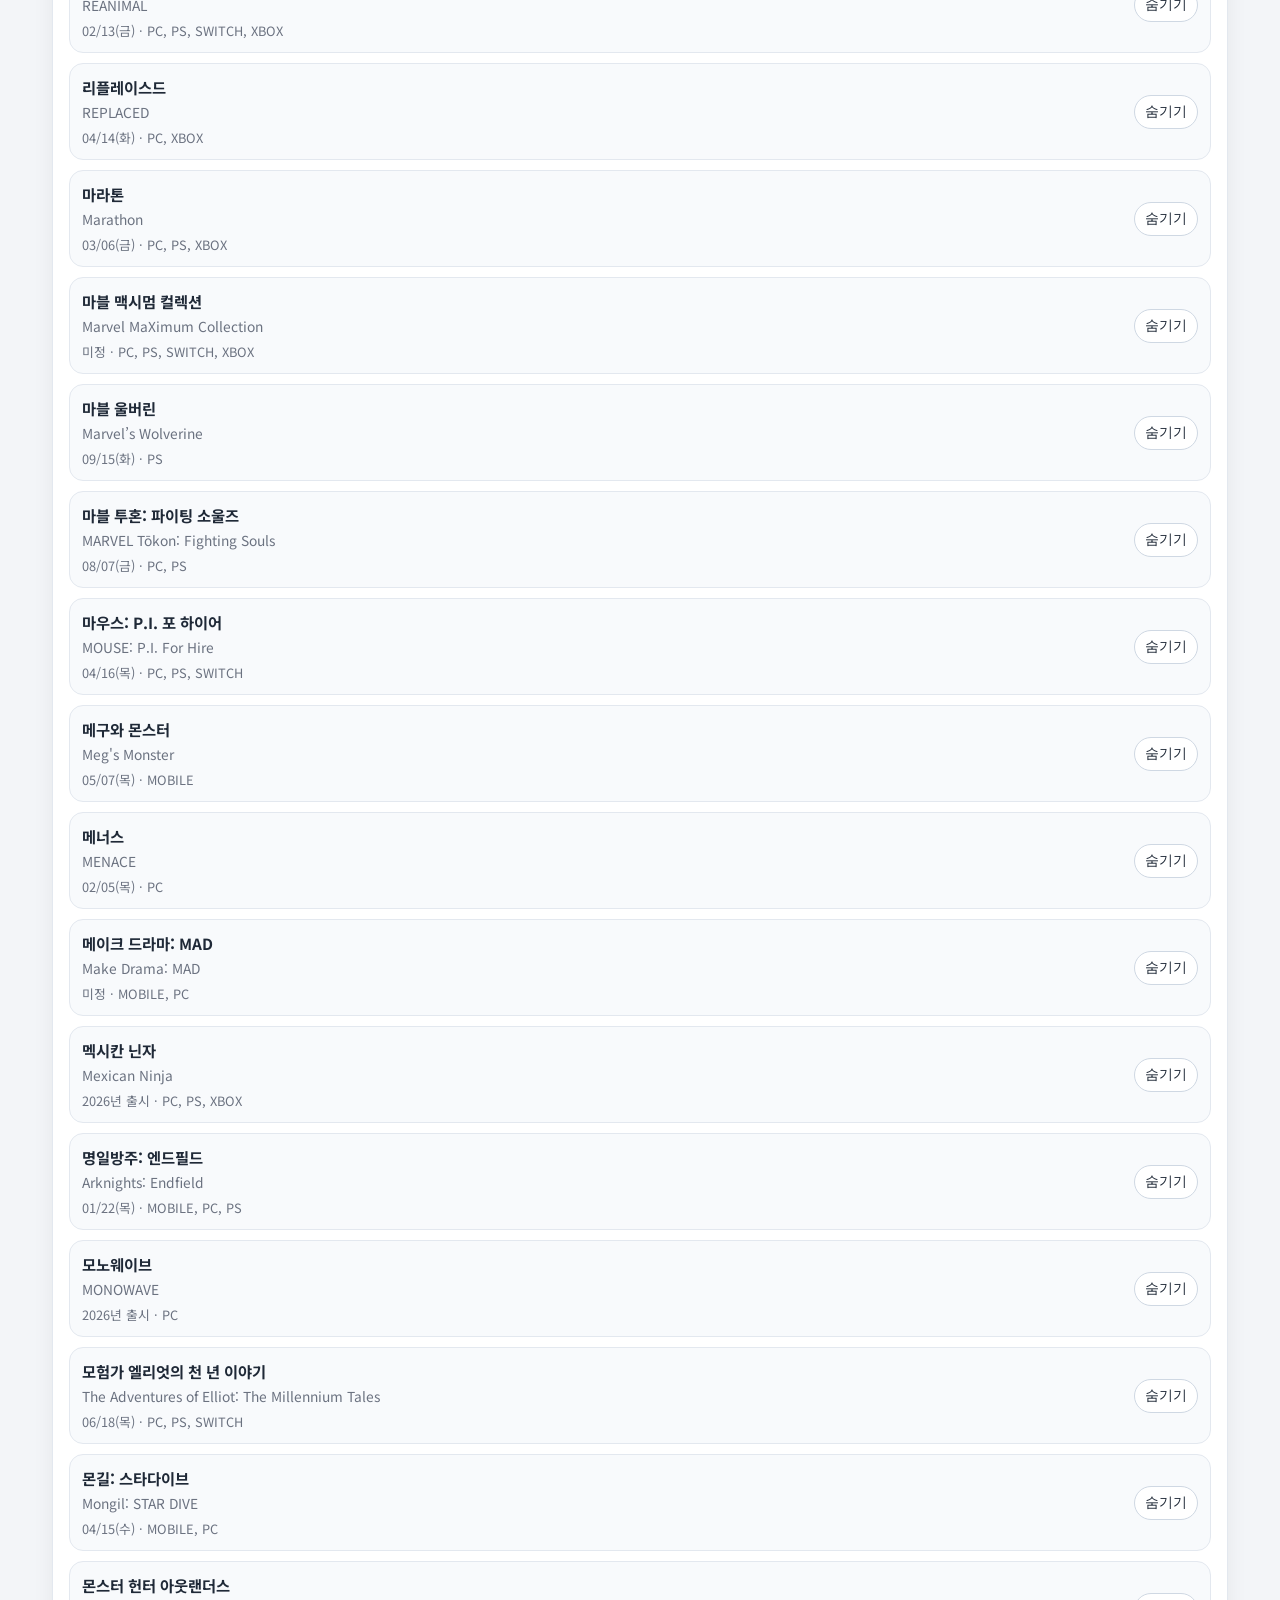
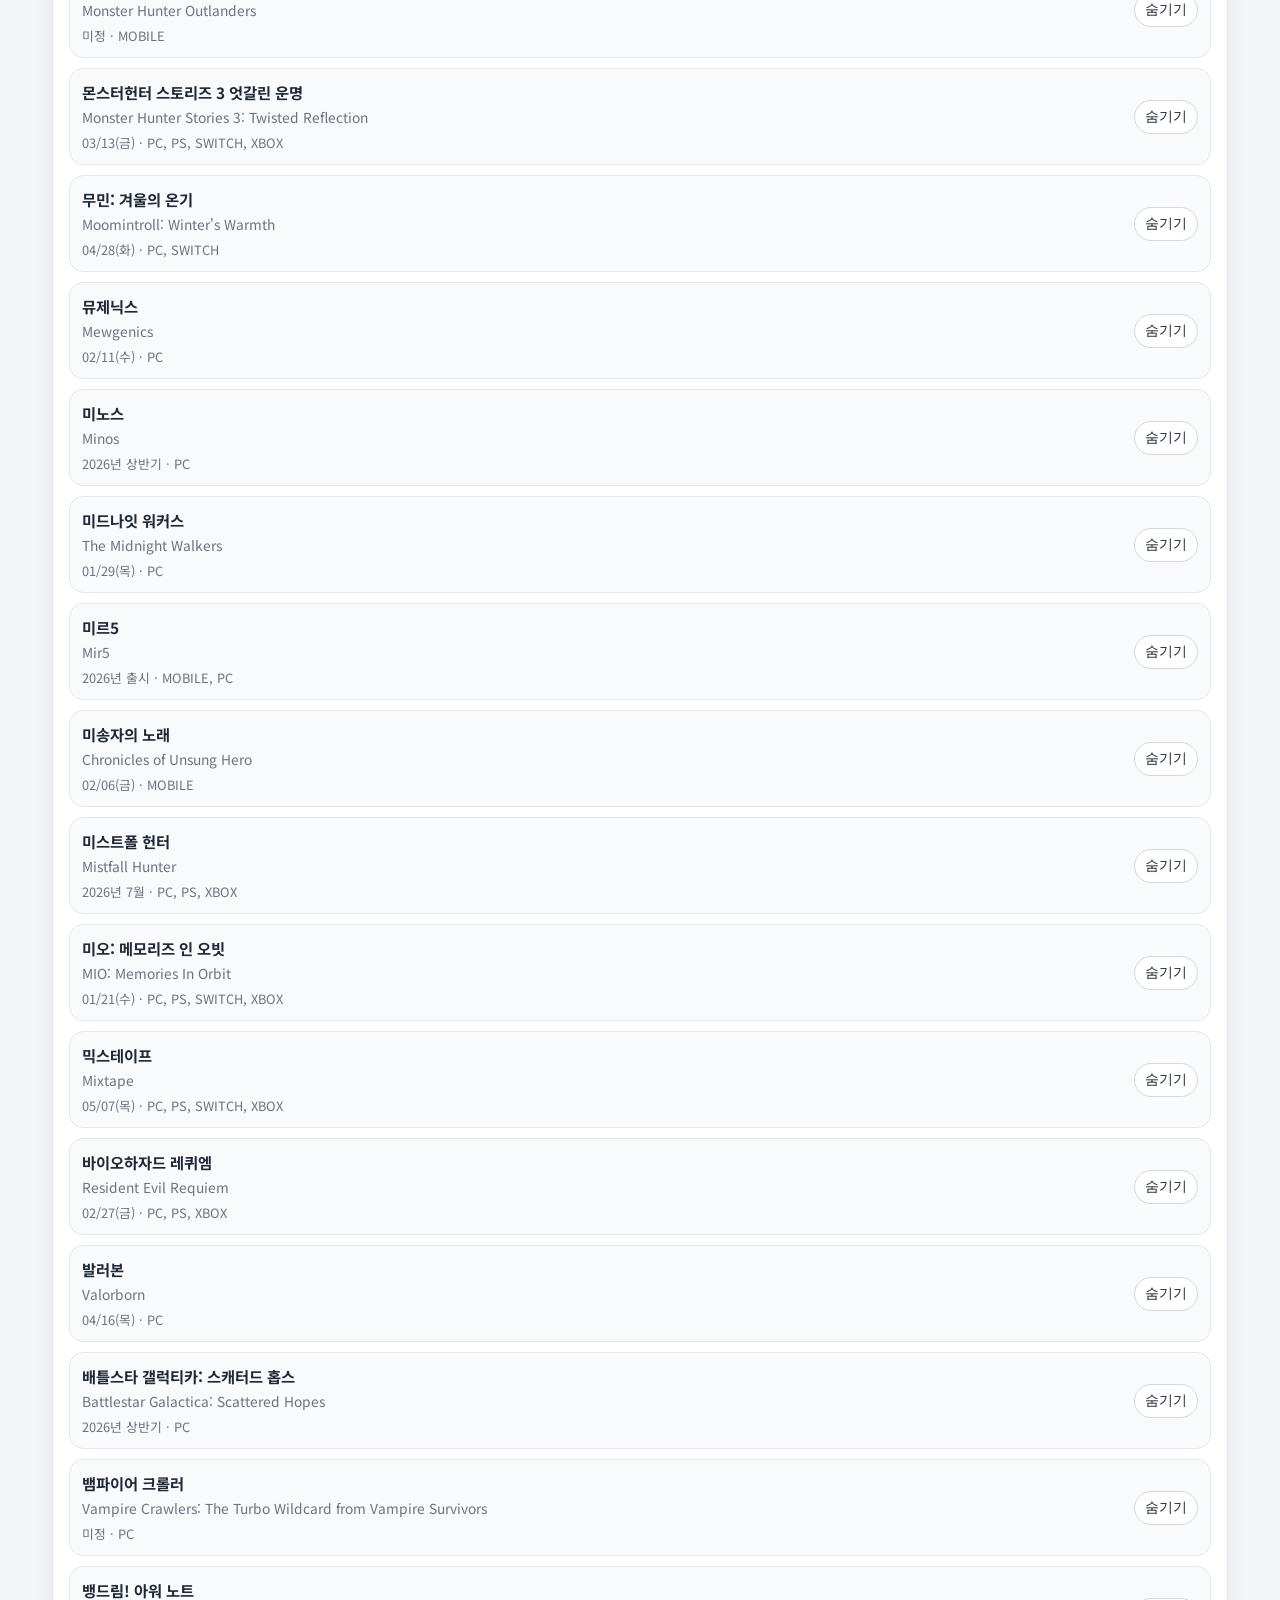
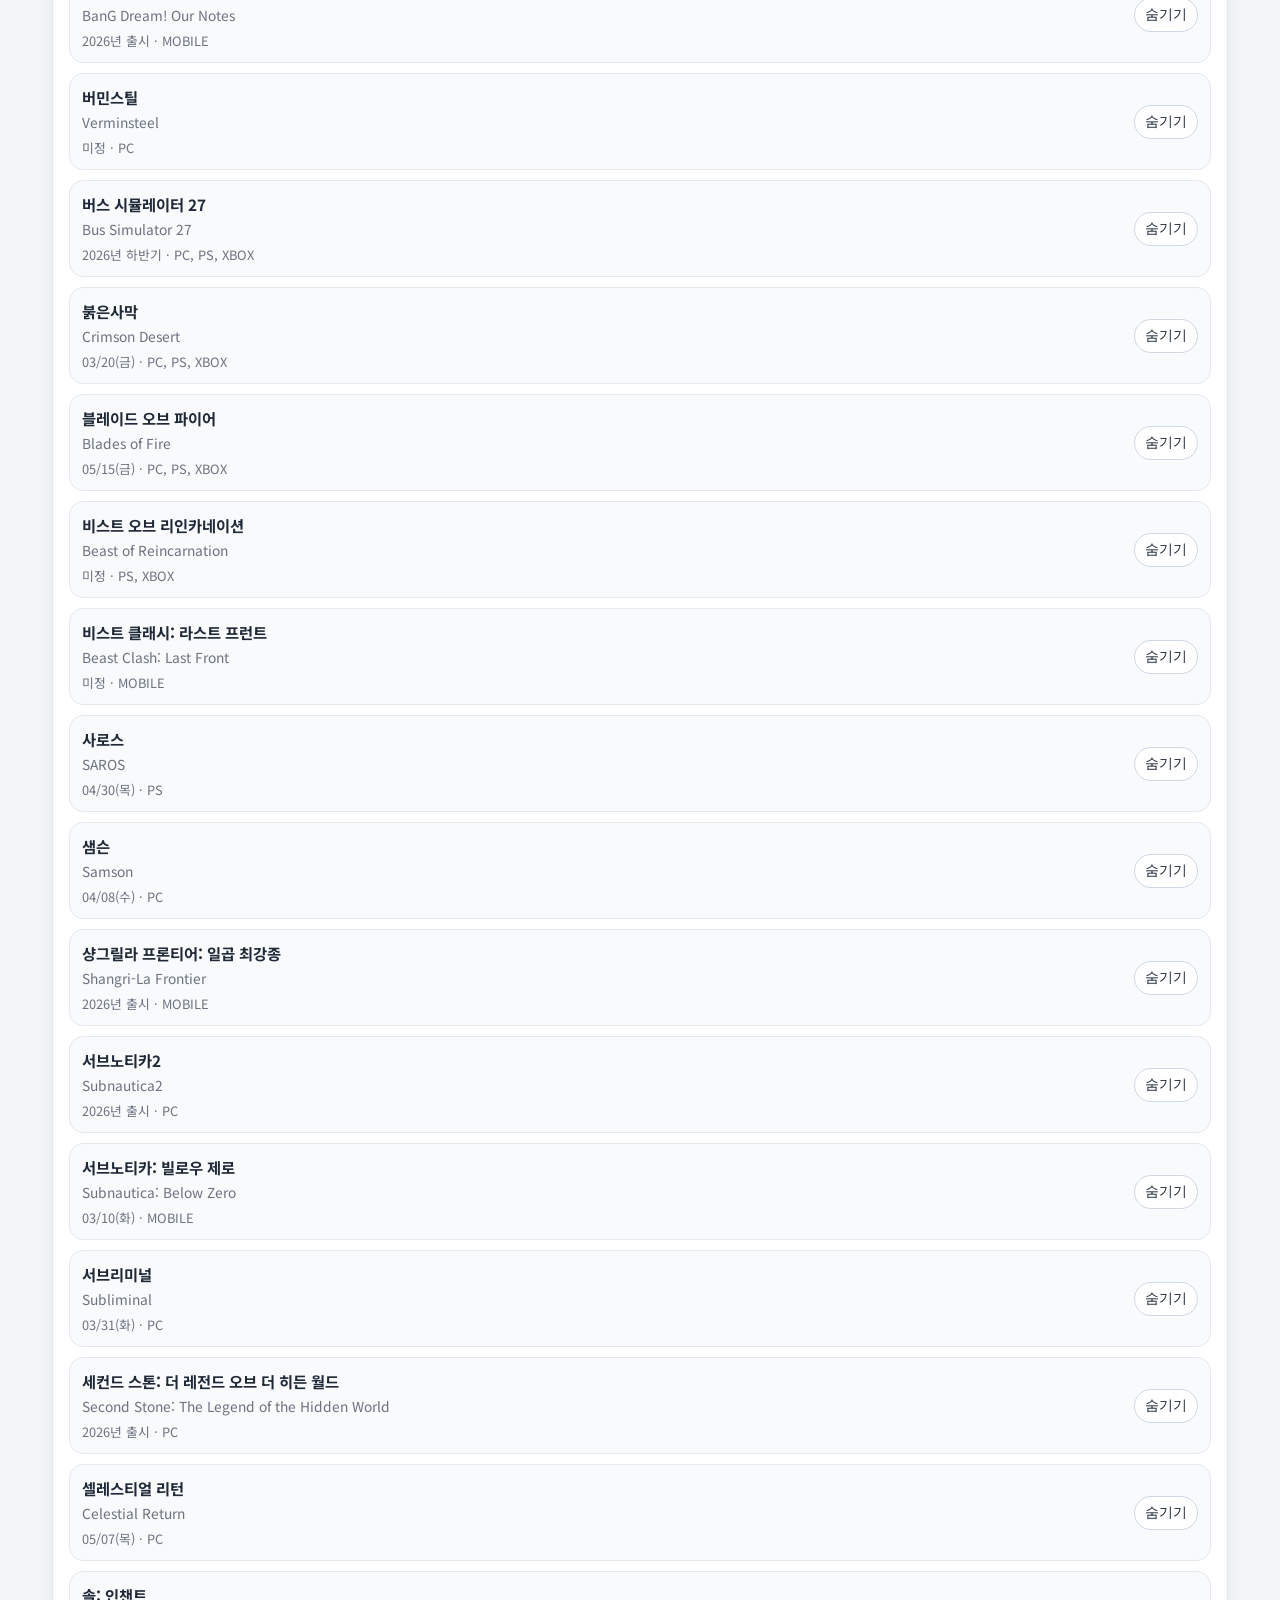
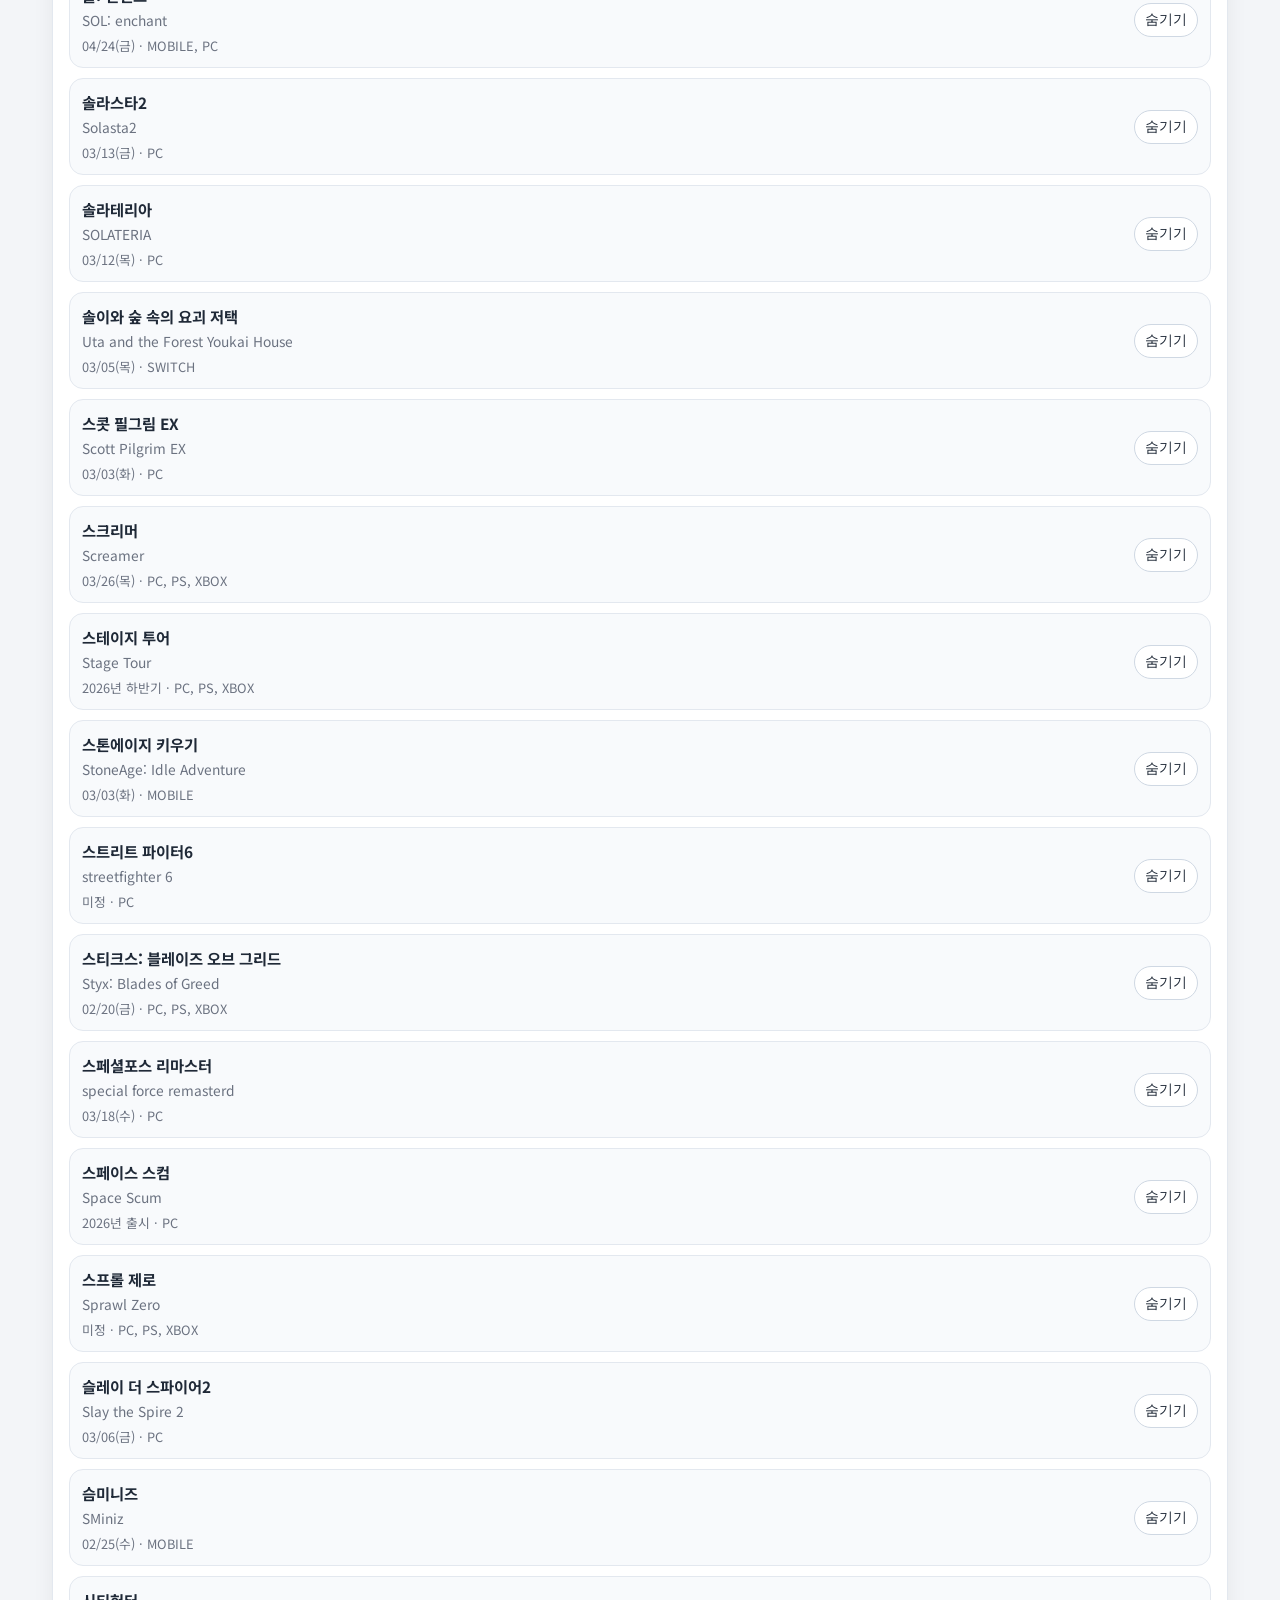
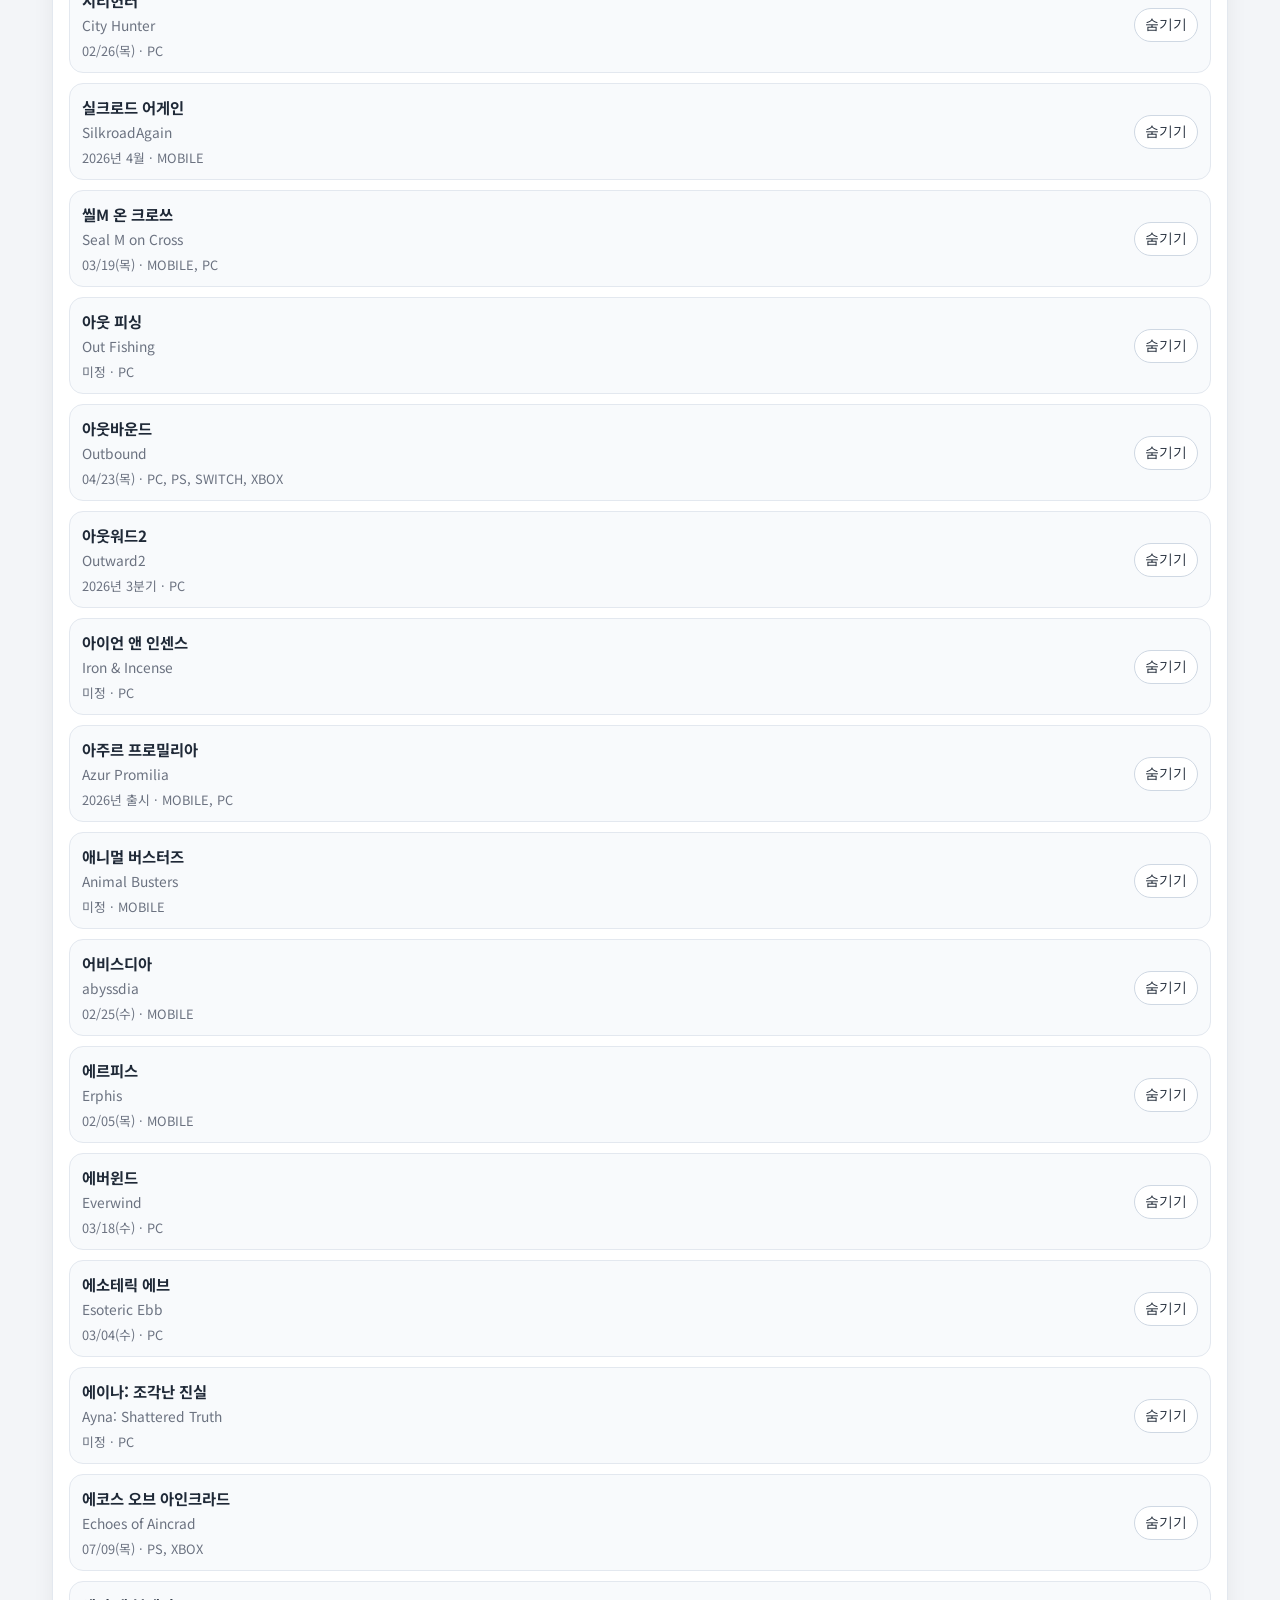
==== commit 156e0099: "444" ====
--- a/admin.html
+++ b/admin.html
@@ -82,8 +82,9 @@
             <input name="publisher">
           </label>
           <label>
-            <span>이미지 URL</span>
-            <input name="image">
+            <span>이미지 업로드</span>
+            <input name="image" placeholder="예: abc123.jpg 또는 ./assets/images/abc123.jpg">
+            <small class="admin-field-help">로컬 파일을 선택하면 브라우저에 저장됩니다. 큰 이미지는 저장이 실패할 수 있습니다.</small>
           </label>
           <label>
             <span>홈페이지 URL</span>
@@ -101,6 +102,10 @@
             <span>설명</span>
             <textarea name="description" rows="5"></textarea>
           </label>
+          <div class="admin-form__wide admin-image-preview-block">
+            <span>이미지 미리보기</span>
+            <div id="admin-image-preview" class="admin-image-preview image-fallback">NO IMAGE</div>
+          </div>
         </div>
 
         <fieldset class="admin-platforms">
--- a/styles.css
+++ b/styles.css
@@ -1036,8 +1036,35 @@
   font: inherit;
 }
 
+.admin-field-help {
+  color: var(--muted);
+  font-size: 0.76rem;
+  line-height: 1.5;
+}
+
 .admin-form__wide {
   grid-column: 1 / -1;
+}
+
+.admin-image-preview-block {
+  display: grid;
+  gap: 6px;
+}
+
+.admin-image-preview {
+  width: min(100%, 360px);
+  aspect-ratio: 16 / 10;
+  border: 1px solid var(--line-strong);
+  border-radius: 14px;
+  overflow: hidden;
+  background: #fff;
+}
+
+.admin-image-preview img {
+  width: 100%;
+  height: 100%;
+  object-fit: cover;
+  display: block;
 }
 
 .admin-platforms {
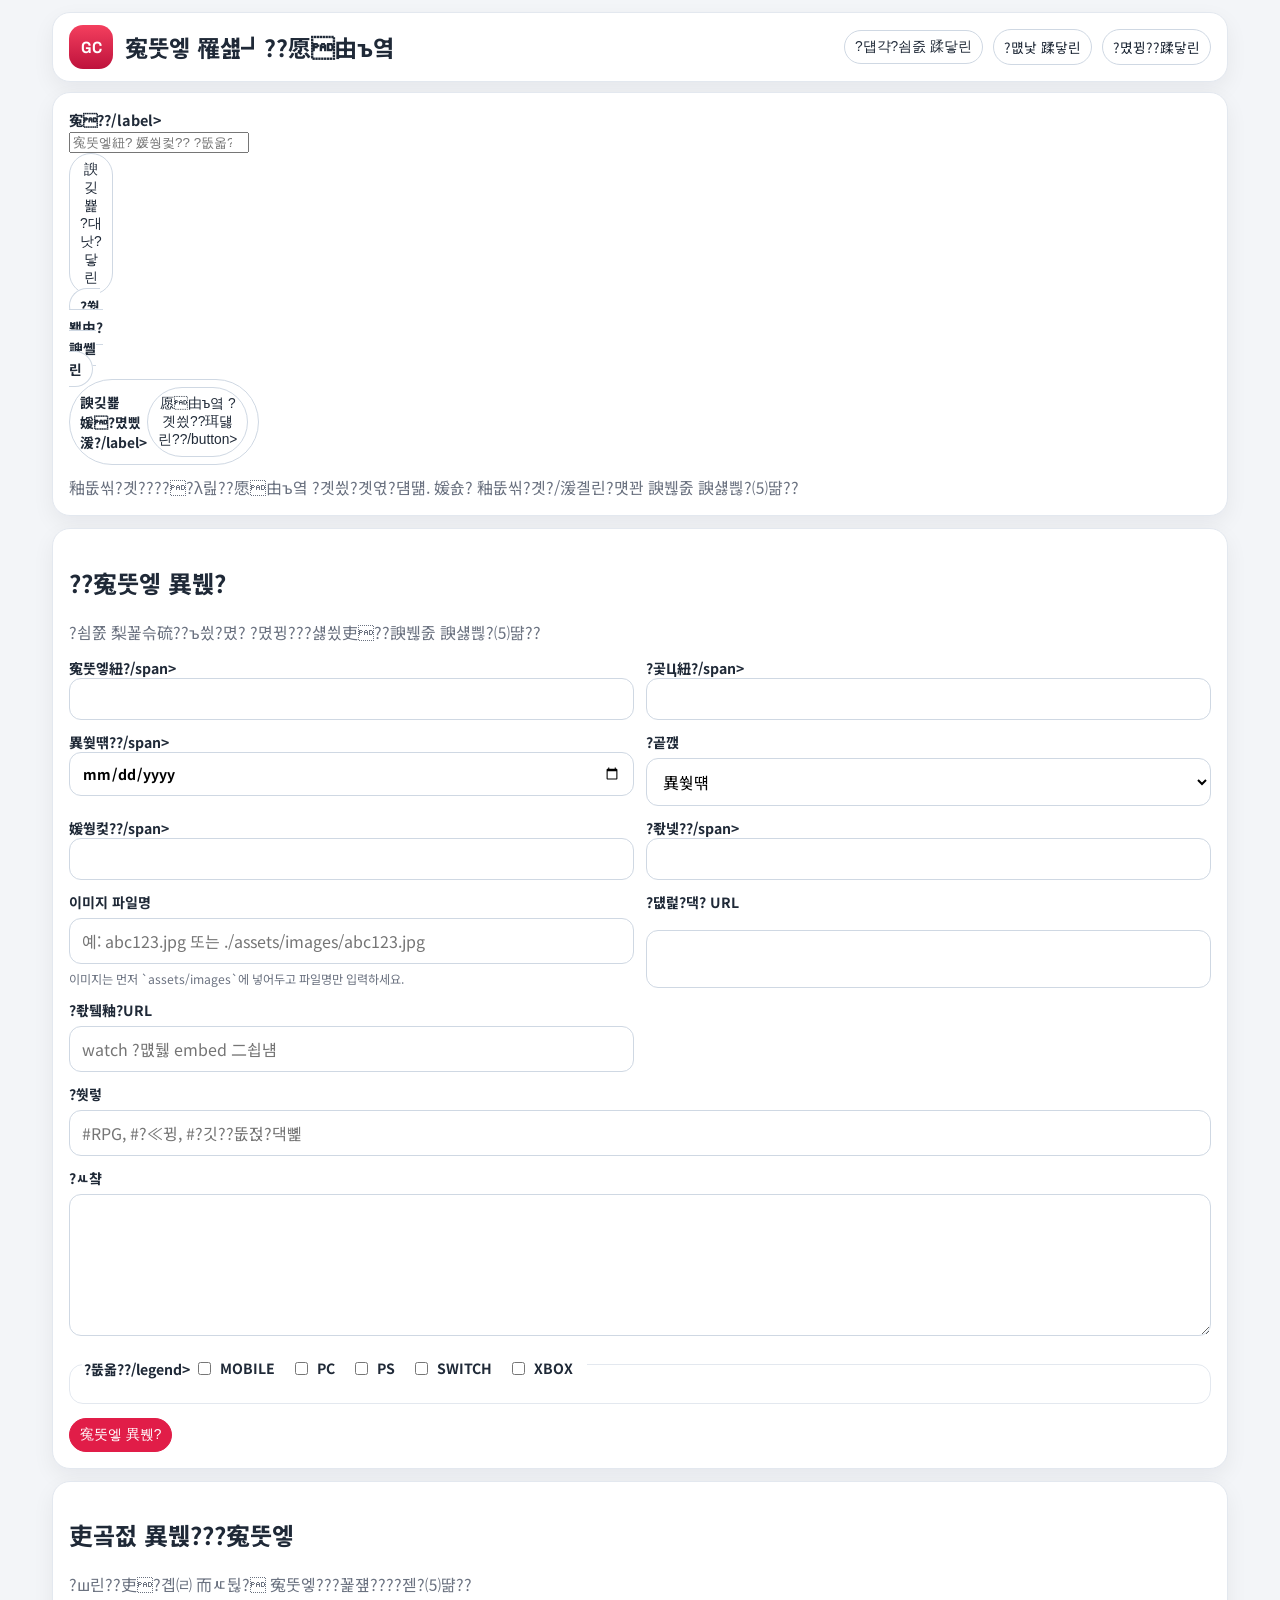
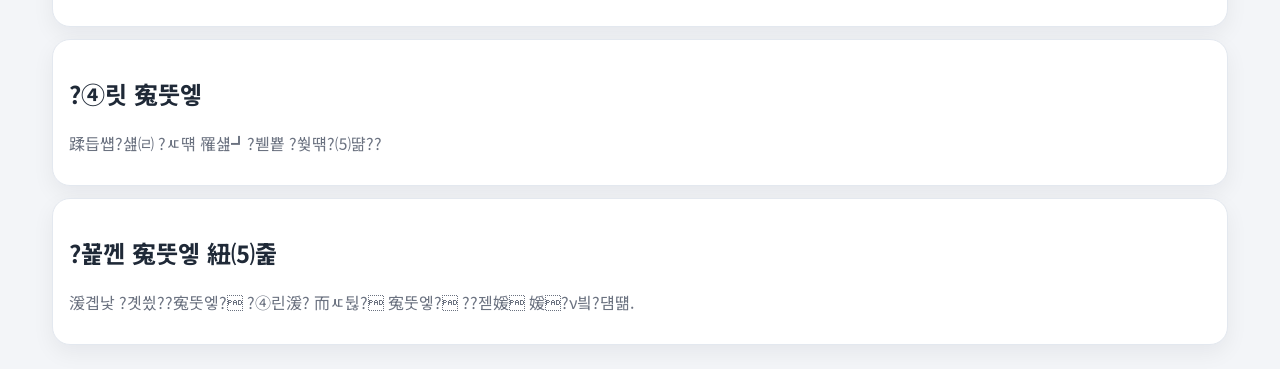
==== commit 51ebdccc: "423" ====
--- a/admin.html
+++ b/admin.html
@@ -1,9 +1,9 @@
-<!DOCTYPE html>
+﻿<!DOCTYPE html>
 <html lang="ko">
 <head>
   <meta charset="UTF-8">
   <meta name="viewport" content="width=device-width, initial-scale=1.0">
-  <title>게임 캘린더 관리자</title>
+  <title>寃뚯엫 罹섎┛??愿由ъ옄</title>
   <link rel="preconnect" href="https://fonts.googleapis.com">
   <link rel="preconnect" href="https://fonts.gstatic.com" crossorigin>
   <link href="https://fonts.googleapis.com/css2?family=Space+Grotesk:wght@400;500;700&family=Noto+Sans+KR:wght@400;500;700&display=swap" rel="stylesheet">
@@ -15,101 +15,101 @@
       <div class="topbar__brand">
         <div class="topbar__logo">GC</div>
         <div>
-          <h1>게임 캘린더 관리자</h1>
+          <h1>寃뚯엫 罹섎┛??愿由ъ옄</h1>
         </div>
       </div>
       <div class="admin-actions">
-        <button id="open-admin-standalone" type="button" class="ghost-button">새창으로 보기</button>
-        <a href="./index.html" class="ghost-button">원본 보기</a>
-        <a href="./notion.html" class="ghost-button">노션용 보기</a>
+        <button id="open-admin-standalone" type="button" class="ghost-button">?덉갹?쇰줈 蹂닿린</button>
+        <a href="./index.html" class="ghost-button">?먮낯 蹂닿린</a>
+        <a href="./notion.html" class="ghost-button">?몄뀡??蹂닿린</a>
       </div>
     </header>
 
     <section class="panel admin-panel">
       <div class="admin-toolbar">
         <div class="filter-bar__row filter-bar__row--search">
-          <label for="admin-search">검색</label>
-          <input id="admin-search" type="search" placeholder="게임명, 개발사, 플랫폼 검색">
+          <label for="admin-search">寃??/label>
+          <input id="admin-search" type="search" placeholder="寃뚯엫紐? 媛쒕컻?? ?뚮옯??寃??>
         </div>
         <div class="admin-actions">
-          <button id="export-admin-data" type="button" class="ghost-button">백업 내보내기</button>
-          <a href="./data/admin-backup-template.json" download class="ghost-button">템플릿 받기</a>
-          <label class="ghost-button admin-file-label" for="import-admin-file">백업 가져오기</label>
+          <button id="export-admin-data" type="button" class="ghost-button">諛깆뾽 ?대낫?닿린</button>
+          <a href="./data/admin-backup-template.json" download class="ghost-button">?쒗뵆由?諛쏄린</a>
+          <label class="ghost-button admin-file-label" for="import-admin-file">諛깆뾽 媛?몄삤湲?/label>
           <input id="import-admin-file" type="file" accept="application/json" hidden>
-          <button id="clear-admin-data" type="button" class="ghost-button">관리자 데이터 초기화</button>
+          <button id="clear-admin-data" type="button" class="ghost-button">愿由ъ옄 ?곗씠??珥덇린??/button>
         </div>
       </div>
-      <p id="admin-status" class="admin-status">브라우저에 저장되는 관리자 데이터입니다. 같은 브라우저/기기에서 바로 반영됩니다.</p>
+      <p id="admin-status" class="admin-status">釉뚮씪?곗?????λ릺??愿由ъ옄 ?곗씠?곗엯?덈떎. 媛숈? 釉뚮씪?곗?/湲곌린?먯꽌 諛붾줈 諛섏쁺?⑸땲??</p>
     </section>
 
     <section class="panel admin-panel">
       <div class="admin-panel__header">
         <div>
-          <h2>새 게임 추가</h2>
-          <p>폼만 채우면 사이트와 노션용 페이지에 바로 반영됩니다.</p>
+          <h2>??寃뚯엫 異붽?</h2>
+          <p>?쇰쭔 梨꾩슦硫??ъ씠?몄? ?몄뀡???섏씠吏??諛붾줈 諛섏쁺?⑸땲??</p>
         </div>
       </div>
 
       <form id="admin-add-form" class="admin-form">
         <div class="admin-form__grid">
           <label>
-            <span>게임명</span>
+            <span>寃뚯엫紐?/span>
             <input name="title" required>
           </label>
           <label>
-            <span>영문명</span>
+            <span>?곷Ц紐?/span>
             <input name="subtitle">
           </label>
           <label>
-            <span>출시일</span>
+            <span>異쒖떆??/span>
             <input name="release_date" type="date" required>
           </label>
           <label>
-            <span>상태</span>
+            <span>?곹깭</span>
             <select name="status">
-              <option value="출시">출시</option>
-              <option value="테스트">테스트</option>
-              <option value="얼리 액세스">얼리 액세스</option>
-              <option value="행사">행사</option>
+              <option value="異쒖떆">異쒖떆</option>
+              <option value="?뚯뒪??>?뚯뒪??/option>
+              <option value="?쇰━ ?≪꽭??>?쇰━ ?≪꽭??/option>
+              <option value="?됱궗">?됱궗</option>
             </select>
           </label>
           <label>
-            <span>개발사</span>
+            <span>媛쒕컻??/span>
             <input name="developer">
           </label>
           <label>
-            <span>유통사</span>
+            <span>?좏넻??/span>
             <input name="publisher">
           </label>
           <label>
-            <span>이미지 업로드</span>
+            <span>이미지 파일명</span>
             <input name="image" placeholder="예: abc123.jpg 또는 ./assets/images/abc123.jpg">
-            <small class="admin-field-help">로컬 파일을 선택하면 브라우저에 저장됩니다. 큰 이미지는 저장이 실패할 수 있습니다.</small>
+            <small class="admin-field-help">이미지는 먼저 `assets/images`에 넣어두고 파일명만 입력하세요.</small>
           </label>
           <label>
-            <span>홈페이지 URL</span>
+            <span>?덊럹?댁? URL</span>
             <input name="homepage">
           </label>
           <label>
-            <span>유튜브 URL</span>
-            <input name="youtube_embed" placeholder="watch 또는 embed 주소">
+            <span>?좏뒠釉?URL</span>
+            <input name="youtube_embed" placeholder="watch ?먮뒗 embed 二쇱냼">
           </label>
           <label class="admin-form__wide">
-            <span>태그</span>
-            <input name="tags" placeholder="#RPG, #액션, #싱글플레이어">
+            <span>?쒓렇</span>
+            <input name="tags" placeholder="#RPG, #?≪뀡, #?깃??뚮젅?댁뼱">
           </label>
           <label class="admin-form__wide">
-            <span>설명</span>
+            <span>?ㅻ챸</span>
             <textarea name="description" rows="5"></textarea>
           </label>
           <div class="admin-form__wide admin-image-preview-block">
-            <span>이미지 미리보기</span>
+            <span>?대?吏 誘몃━蹂닿린</span>
             <div id="admin-image-preview" class="admin-image-preview image-fallback">NO IMAGE</div>
           </div>
         </div>
 
         <fieldset class="admin-platforms">
-          <legend>플랫폼</legend>
+          <legend>?뚮옯??/legend>
           <label><input type="checkbox" name="platforms" value="mobile"> MOBILE</label>
           <label><input type="checkbox" name="platforms" value="pc"> PC</label>
           <label><input type="checkbox" name="platforms" value="ps"> PS</label>
@@ -118,7 +118,7 @@
         </fieldset>
 
         <div class="admin-actions">
-          <button type="submit" class="ghost-button admin-primary">게임 추가</button>
+          <button type="submit" class="ghost-button admin-primary">寃뚯엫 異붽?</button>
         </div>
       </form>
     </section>
@@ -126,8 +126,8 @@
     <section class="panel admin-panel">
       <div class="admin-panel__header">
         <div>
-          <h2>직접 추가한 게임</h2>
-          <p>여기서 지우면 커스텀 게임이 완전히 삭제됩니다.</p>
+          <h2>吏곸젒 異붽???寃뚯엫</h2>
+          <p>?ш린??吏?곕㈃ 而ㅼ뒪? 寃뚯엫???꾩쟾????젣?⑸땲??</p>
         </div>
       </div>
       <div id="custom-games-list" class="admin-list"></div>
@@ -136,8 +136,8 @@
     <section class="panel admin-panel">
       <div class="admin-panel__header">
         <div>
-          <h2>숨긴 게임</h2>
-          <p>복원하면 다시 캘린더에 표시됩니다.</p>
+          <h2>?④릿 寃뚯엫</h2>
+          <p>蹂듭썝?섎㈃ ?ㅼ떆 罹섎┛?붿뿉 ?쒖떆?⑸땲??</p>
         </div>
       </div>
       <div id="hidden-games-list" class="admin-list"></div>
@@ -146,8 +146,8 @@
     <section class="panel admin-panel">
       <div class="admin-panel__header">
         <div>
-          <h2>전체 게임 목록</h2>
-          <p>기본 데이터 게임은 숨기기, 커스텀 게임은 삭제가 가능합니다.</p>
+          <h2>?꾩껜 寃뚯엫 紐⑸줉</h2>
+          <p>湲곕낯 ?곗씠??寃뚯엫? ?④린湲? 而ㅼ뒪? 寃뚯엫? ??젣媛 媛?ν빀?덈떎.</p>
         </div>
       </div>
       <div id="all-games-list" class="admin-list"></div>
@@ -410,20 +410,20 @@
   "games": [
     {
       "game_idx": "13375",
-      "title": "007 퍼스트 라이트",
+      "title": "007 ?쇱뒪???쇱씠??,
       "subtitle": "007 First Light",
-      "title_ko": "007 퍼스트 라이트",
+      "title_ko": "007 ?쇱뒪???쇱씠??,
       "title_en": "007 First Light",
       "developer": "IO Interactive",
       "publisher": "IO Interactive",
-      "description": "'007 퍼스트 라이트'는 IO Interactive가 개발한 첩보 액션 어드벤처 게임으로, 영국 비밀정보국 신입 요원 제임스 본드의 탄생 스토리를 다룬다. 젊은 해군 항공병이었던 제임스 본드가 영웅적인 활약을 계기로 부활한 더블오 프로그램에 합류하며 이야기가 시작된다. 사용자는 멘토 그린웨이와 협력하여 국가 심장부를 노리는 거대한 음모와 쿠데타를 막아내는 임무를 수행하게 된다. 이 게임은 영화 같은 연출과 함께 상징적인 차량을 이용한 추격전 등 긴장감 넘치는 첩보 모험을 제공한다. 사용자는 상황에 따라 조용히 잠입하는 은밀한 방식부터 화기와 격투를 이용한 정면 돌파까지 다양한 접근 방식을 자유롭게 선택할 수 있다. 특수 장비를 활용하거나 경비의 눈을 속이는 등 사용자만의 플레이 스타일로 임무를 해결해 나가는 것이 핵심이다. 주요 서사 외에도 사용자의 실력을 시험할 수 있는 추가 모드가 포함되어 있어 첩보 활동의 재미를 지속적으로 즐길 수 있다. 특히 마음에 드는 특정 임무에 다시 도전하여 숙련도를 높이거나 다른 전략을 시도해 볼 수도 있다. 새롭게 재해석된 제임스 본드의 초기 서사를 따라가며 최정예 요원으로 성장해 나가는 과정을 입체적으로 경험할 수 있도록 설계되었다.",
-      "tags": [
-        "#슈팅",
-        "# 시네마틱",
-        "# 싱글플레이어",
-        "# 액션",
-        "# 어드벤처",
-        "# 잠입"
+      "description": "'007 ?쇱뒪???쇱씠????IO Interactive媛 媛쒕컻??泥⑸낫 ?≪뀡 ?대뱶踰ㅼ쿂 寃뚯엫?쇰줈, ?곴뎅 鍮꾨??뺣낫援??좎엯 ?붿썝 ?쒖엫??蹂몃뱶???꾩깮 ?ㅽ넗由щ? ?ㅻ，?? ?딆? ?닿뎔 ??났蹂묒씠?덈뜕 ?쒖엫??蹂몃뱶媛 ?곸썒?곸씤 ?쒖빟??怨꾧린濡?遺?쒗븳 ?붾툝???꾨줈洹몃옩???⑸쪟?섎ŉ ?댁빞湲곌? ?쒖옉?쒕떎. ?ъ슜?먮뒗 硫섑넗 洹몃┛?⑥씠? ?묐젰?섏뿬 援?? ?ъ옣遺瑜??몃━??嫄곕????뚮え? 荑좊뜲?瑜?留됱븘?대뒗 ?꾨Т瑜??섑뻾?섍쾶 ?쒕떎. ??寃뚯엫? ?곹솕 媛숈? ?곗텧怨??④퍡 ?곸쭠?곸씤 李⑤웾???댁슜??異붽꺽????湲댁옣媛??섏튂??泥⑸낫 紐⑦뿕???쒓났?쒕떎. ?ъ슜?먮뒗 ?곹솴???곕씪 議곗슜???좎엯?섎뒗 ?諛??諛⑹떇遺???붽린? 寃⑺닾瑜??댁슜???뺣㈃ ?뚰뙆源뚯? ?ㅼ뼇???묎렐 諛⑹떇???먯쑀濡?쾶 ?좏깮?????덈떎. ?뱀닔 ?λ퉬瑜??쒖슜?섍굅??寃쎈퉬???덉쓣 ?띿씠?????ъ슜?먮쭔???뚮젅???ㅽ??쇰줈 ?꾨Т瑜??닿껐???섍???寃껋씠 ?듭떖?대떎. 二쇱슂 ?쒖궗 ?몄뿉???ъ슜?먯쓽 ?ㅻ젰???쒗뿕?????덈뒗 異붽? 紐⑤뱶媛 ?ы븿?섏뼱 ?덉뼱 泥⑸낫 ?쒕룞???щ?瑜?吏?띿쟻?쇰줈 利먭만 ???덈떎. ?뱁엳 留덉쓬???쒕뒗 ?뱀젙 ?꾨Т???ㅼ떆 ?꾩쟾?섏뿬 ?숇젴?꾨? ?믪씠嫄곕굹 ?ㅻⅨ ?꾨왂???쒕룄??蹂??섎룄 ?덈떎. ?덈∼寃??ы빐?앸맂 ?쒖엫??蹂몃뱶??珥덇린 ?쒖궗瑜??곕씪媛硫?理쒖젙???붿썝?쇰줈 ?깆옣???섍???怨쇱젙???낆껜?곸쑝濡?寃쏀뿕?????덈룄濡??ㅺ퀎?섏뿀??",
+      "tags": [
+        "#?덊똿",
+        "# ?쒕꽕留덊떛",
+        "# ?깃??뚮젅?댁뼱",
+        "# ?≪뀡",
+        "# ?대뱶踰ㅼ쿂",
+        "# ?좎엯"
       ],
       "image": "./assets/images/98994fa83b4ff86c.jpg",
       "homepage": "https://ioi.dk/007firstlightgame",
@@ -433,9 +433,9 @@
         {
           "year": 2026,
           "month": 5,
-          "status": "출시",
-          "dates": [
-            "05/28(목)"
+          "status": "異쒖떆",
+          "dates": [
+            "05/28(紐?"
           ],
           "platforms": [
             "pc",
@@ -469,19 +469,19 @@
     },
     {
       "game_idx": "13335",
-      "title": "DX: 각성자들",
+      "title": "DX: 媛곸꽦?먮뱾",
       "subtitle": "Dragon Raja: ReRise",
-      "title_ko": "DX: 각성자들",
+      "title_ko": "DX: 媛곸꽦?먮뱾",
       "title_en": "Dragon Raja: ReRise",
-      "developer": "아카소어게임즈",
-      "publisher": "아카소어게임즈",
-      "description": "‘DX: 각성자들’은 중국의 판타지 소설 ‘용족’을 원작으로 한 전략 RPG다. 드래곤과 인간이 공존하는 세계관 속에서 혼혈종인 ‘각성자’들의 성장과 전투 과정을 담고 있다. 홍콩, 대만, 동남아시아 지역 선출시 당시 양대 마켓 1위를 기록한 이력이 있다. 게임의 핵심 요소는 캐릭터 수집과 육성, 그리고 전략적인 전투 설계다. 이용자는 다양한 각성자를 확보해 자신만의 팀을 구성할 수 있다. 스토리 중심의 콘텐츠를 비롯하여 PvE와 PvP 등 여러 가지 게임 모드가 제공된다. 시스템적으로는 빠른 성장 구조와 전략적 조합을 통해 개별적인 전투 스타일 구축이 가능하도록 설계되었다. 또한 원작 팬들에게 인지도가 높은 사와노 히로유키가 참여한 OST를 인게임에 적용하여 콘텐츠의 구성을 보완했다.",
+      "developer": "?꾩뭅?뚯뼱寃뚯엫利?,
+      "publisher": "?꾩뭅?뚯뼱寃뚯엫利?,
+      "description": "?쁃X: 媛곸꽦?먮뱾?숈? 以묎뎅???먰?吏 ?뚯꽕 ?섏슜議기숈쓣 ?먯옉?쇰줈 ???꾨왂 RPG?? ?쒕옒怨ㅺ낵 ?멸컙??怨듭〈?섎뒗 ?멸퀎愿 ?띿뿉???쇳삁醫낆씤 ?섍컖?깆옄?숇뱾???깆옣怨??꾪닾 怨쇱젙???닿퀬 ?덈떎. ?띿쉘, ?留? ?숇궓?꾩떆??吏???좎텧???뱀떆 ?묐? 留덉폆 1?꾨? 湲곕줉???대젰???덈떎. 寃뚯엫???듭떖 ?붿냼??罹먮┃???섏쭛怨??≪꽦, 洹몃━怨??꾨왂?곸씤 ?꾪닾 ?ㅺ퀎?? ?댁슜?먮뒗 ?ㅼ뼇??媛곸꽦?먮? ?뺣낫???먯떊留뚯쓽 ???援ъ꽦?????덈떎. ?ㅽ넗由?以묒떖??肄섑뀗痢좊? 鍮꾨’?섏뿬 PvE? PvP ???щ윭 媛吏 寃뚯엫 紐⑤뱶媛 ?쒓났?쒕떎. ?쒖뒪?쒖쟻?쇰줈??鍮좊Ⅸ ?깆옣 援ъ“? ?꾨왂??議고빀???듯빐 媛쒕퀎?곸씤 ?꾪닾 ?ㅽ???援ъ텞??媛?ν븯?꾨줉 ?ㅺ퀎?섏뿀?? ?먰븳 ?먯옉 ?щ뱾?먭쾶 ?몄??꾧? ?믪? ?ъ????덈줈?좏궎媛 李몄뿬??OST瑜??멸쾶?꾩뿉 ?곸슜?섏뿬 肄섑뀗痢좎쓽 援ъ꽦??蹂댁셿?덈떎.",
       "tags": [
         "#RPG",
-        "# 수집형",
-        "# 용족",
-        "# 육성",
-        "# 전략"
+        "# ?섏쭛??,
+        "# ?⑹”",
+        "# ?≪꽦",
+        "# ?꾨왂"
       ],
       "image": "./assets/images/5abe57392ff6f3b7.jpg",
       "homepage": "https://dx-awaken.archosaur.com/",
@@ -491,9 +491,9 @@
         {
           "year": 2026,
           "month": 3,
-          "status": "출시",
-          "dates": [
-            "03/05(목)"
+          "status": "異쒖떆",
+          "dates": [
+            "03/05(紐?"
           ],
           "platforms": [
             "mobile"
@@ -519,16 +519,16 @@
       "subtitle": "Grand Theft Auto VI",
       "title_ko": "GTA6",
       "title_en": "Grand Theft Auto VI",
-      "developer": "락스타 게임즈",
-      "publisher": "락스타 게임즈",
-      "description": "오픈월드 범죄 액션 ‘GTA 6’은 가상의 미국 주 ‘리오나이다’를 배경으로, 네온으로 번쩍이는 마이애미를 모티프로 한 ‘바이스 시티’와 그 주변 지역을 합쳐 시리즈 역사상 가장 광활한 오픈월드를 선보이는 작품이다. 현대형 폰트, 소셜 미디어, 인플루언서 문화, ‘플로리다 맨’ 같은 인터넷 밈까지 풍자하는 2020년대 미국 사회를 배경으로, 범죄 세계의 루저로 간주되는 한 쌍의 연인형 주인공이 거대한 범죄 음모 속에서 생존을 위한 고군분투를 펼친다. 플레이어는 주인공 루시아와 제이슨이라는 두 캐릭터를 오가며, 도시와 교외, 습지, 키스 지역까지 이어지는 리오나이다 주 전역을 자유롭게 탐색하며 다양한 범죄를 저지르고 그 결과에 따라 사회·경찰·미디어 반응이 달라지는 시스템을 경험한다. 새로운 경찰 장비와 상호작용, 보다 섬세한 NPC 반응, 레이드 아웃라이트에 등장하던 시스템들이 일부 계승된 듯한 세부 액션과 상호작용이 더해져, 전작들보다 한층 현실감 있는 범죄와 추격 전개를 보여줄 것으로 예상된다. 또한 트레일러와 공개 자료를 통해 확인된 구조상, 단순한 이동·사격·도주 공식을 넘어서 보다 즉흥적이고 기발한 상황 연출이 가능해 보이며, 시리즈 특유의 “작은 범죄 한 번이 어떻게든 거대한 사건으로 번지는” 오락감을 리오나이다 조닝과 함께 극대화하는 방향으로 설계된 것으로 보인다. Rockstar 특유의 네비게이션·AI·그래픽 너머, 경찰·시민·미디어가 한 꺼풀 더 현실적으로 반응하는 세상을 통해, 2020년대형 오픈월드 범죄 서사의 새로운 기준을 제시할 작품으로 기대된다.",
-      "tags": [
-        "#범죄",
-        "# 샌드박스",
-        "# 슈팅",
-        "# 액션",
-        "# 어드벤처",
-        "# 오픈월드"
+      "developer": "?쎌뒪? 寃뚯엫利?,
+      "publisher": "?쎌뒪? 寃뚯엫利?,
+      "description": "?ㅽ뵂?붾뱶 踰붿즲 ?≪뀡 ?쁆TA 6?숈? 媛?곸쓽 誘멸뎅 二??섎━?ㅻ굹?대떎?숇? 諛곌꼍?쇰줈, ?ㅼ삩?쇰줈 踰덉찉?대뒗 留덉씠?좊?瑜?紐⑦떚?꾨줈 ???섎컮?댁뒪 ?쒗떚?숈? 洹?二쇰? 吏??쓣 ?⑹퀜 ?쒕━利???궗??媛??愿묓솢???ㅽ뵂?붾뱶瑜??좊낫?대뒗 ?묓뭹?대떎. ?꾨????고듃, ?뚯뀥 誘몃뵒?? ?명뵆猷⑥뼵??臾명솕, ?섑뵆濡쒕━??留ⓥ?媛숈? ?명꽣??諛덇퉴吏 ?띿옄?섎뒗 2020?꾨? 誘멸뎅 ?ы쉶瑜?諛곌꼍?쇰줈, 踰붿즲 ?멸퀎??猷⑥?濡?媛꾩＜?섎뒗 ???띿쓽 ?곗씤??二쇱씤怨듭씠 嫄곕???踰붿즲 ?뚮え ?띿뿉???앹〈???꾪븳 怨좉뎔遺꾪닾瑜??쇱튇?? ?뚮젅?댁뼱??二쇱씤怨?猷⑥떆?꾩? ?쒖씠?⑥씠?쇰뒗 ??罹먮┃?곕? ?ㅺ?硫? ?꾩떆? 援먯쇅, ?듭?, ?ㅼ뒪 吏??퉴吏 ?댁뼱吏??由ъ삤?섏씠??二??꾩뿭???먯쑀濡?쾶 ?먯깋?섎ŉ ?ㅼ뼇??踰붿즲瑜??吏瑜닿퀬 洹?寃곌낵???곕씪 ?ы쉶쨌寃쎌같쨌誘몃뵒??諛섏쓳???щ씪吏???쒖뒪?쒖쓣 寃쏀뿕?쒕떎. ?덈줈??寃쎌같 ?λ퉬? ?곹샇?묒슜, 蹂대떎 ?ъ꽭??NPC 諛섏쓳, ?덉씠???꾩썐?쇱씠?몄뿉 ?깆옣?섎뜕 ?쒖뒪?쒕뱾???쇰? 怨꾩듅????븳 ?몃? ?≪뀡怨??곹샇?묒슜???뷀빐?? ?꾩옉?ㅻ낫???쒖링 ?꾩떎媛??덈뒗 踰붿즲? 異붽꺽 ?꾧컻瑜?蹂댁뿬以?寃껋쑝濡??덉긽?쒕떎. ?먰븳 ?몃젅?쇰윭? 怨듦컻 ?먮즺瑜??듯빐 ?뺤씤??援ъ“?? ?⑥닚???대룞쨌?ш꺽쨌?꾩＜ 怨듭떇???섏뼱??蹂대떎 利됲씎?곸씠怨?湲곕컻???곹솴 ?곗텧??媛?ν빐 蹂댁씠硫? ?쒕━利??뱀쑀???쒖옉? 踰붿즲 ??踰덉씠 ?대뼸寃뚮뱺 嫄곕????ш굔?쇰줈 踰덉??붴??ㅻ씫媛먯쓣 由ъ삤?섏씠??議곕떇怨??④퍡 洹밸??뷀븯??諛⑺뼢?쇰줈 ?ㅺ퀎??寃껋쑝濡?蹂댁씤?? Rockstar ?뱀쑀???ㅻ퉬寃뚯씠?샕텮I쨌洹몃옒???덈㉧, 寃쎌같쨌?쒕?쨌誘몃뵒?닿? ??爰쇳? ???꾩떎?곸쑝濡?諛섏쓳?섎뒗 ?몄긽???듯빐, 2020?꾨????ㅽ뵂?붾뱶 踰붿즲 ?쒖궗???덈줈??湲곗????쒖떆???묓뭹?쇰줈 湲곕??쒕떎.",
+      "tags": [
+        "#踰붿즲",
+        "# ?뚮뱶諛뺤뒪",
+        "# ?덊똿",
+        "# ?≪뀡",
+        "# ?대뱶踰ㅼ쿂",
+        "# ?ㅽ뵂?붾뱶"
       ],
       "image": "./assets/images/791395ad640590ac.jpg",
       "homepage": "https://www.rockstargames.com/kr/VI",
@@ -538,9 +538,9 @@
         {
           "year": 2026,
           "month": 11,
-          "status": "출시",
-          "dates": [
-            "11/19(목)"
+          "status": "異쒖떆",
+          "dates": [
+            "11/19(紐?"
           ],
           "platforms": [
             "ps",
@@ -568,20 +568,20 @@
     },
     {
       "game_idx": "13505",
-      "title": "MLB 더 쇼 26",
+      "title": "MLB ????26",
       "subtitle": "MLB The Show 26",
-      "title_ko": "MLB 더 쇼 26",
+      "title_ko": "MLB ????26",
       "title_en": "MLB The Show 26",
-      "developer": "SIE 샌디에이고 스튜디오",
-      "publisher": "소니 인터랙티브 엔터테인먼트 코리아",
-      "description": "'MLB 더 쇼 26(MLB The Show 26)'은 소니 산디에고 스튜디오(San Diego Studio)가 개발하고 소니 인터랙티브 엔터테인먼트(Sony Interactive Entertainment)가 퍼블리싱하는 MLB 공식 라이선스 야구 시뮬레이션 게임이다. 커버 선수로는 뉴욕 양키스의 외야수 에런 저지(Aaron Judge)가 선정됐으며, 이는 2018년에 이은 두 번째 커버 등장이다. 3회 AL MVP, 7회 올스타 선수이자 AL 단일 시즌 홈런 기록 보유자인 저지는 2026 월드 베이스볼 클래식(WBC) 미국 대표팀 주장 자격으로 커버에 양키스 유니폼과 팀 USA 유니폼을 함께 입은 모습으로 등장한다. 이번 작에서 가장 눈에 띄는 신규 콘텐츠는 '다이아몬드 다이너스티(Diamond Dynasty)' 모드에 WBC가 돌아온 것으로, 20개 참가국 전체가 플레이 가능하며 도쿄돔, 에스타디오 이람 비트혼 등 실제 WBC 개최 구장이 포함된다. 다이아몬드 등급 위에 새로운 '레드 다이아몬드' 등급도 신설된다. '로드 투 더 쇼(Road To The Show)' 모드에서는 고등학교부터 시작해 19개 대학 중 원하는 학교를 선택하는 '확장된 아마추어 시절' 기능이 추가되고, NCAA 공식 남자 대학야구 월드시리즈 토너먼트인 '로드 투 오마하'도 새롭게 도입됐다. 목표 달성에 따라 보상이 달라지는 시즌 목표 시스템과 개편된 퍽 시스템도 함께 추가됐다. '프랜차이즈(Franchise)' 모드에서는 트레이드 관련 기능이 대폭 강화됐다. 신설된 '트레이드 허브(Trade Hub)'를 통해 구단 상황, 라이벌 관계, 시장 규모 등을 종합적으로 반영하는 트레이드 로직이 새롭게 적용되며, 한 번에 최대 4대 4 트레이드도 가능해진다. 실제 MLB 타순 트렌드를 반영한 라인업 및 로테이션 로직 업데이트도 이루어졌다. MLB 더 쇼 26은 PlayStation 5, Xbox Series X|S, Nintendo Switch 플랫폼으로 출시된다.",
+      "developer": "SIE ?뚮뵒?먯씠怨??ㅽ뒠?붿삤",
+      "publisher": "?뚮땲 ?명꽣?숉떚釉??뷀꽣?뚯씤癒쇳듃 肄붾━??,
+      "description": "'MLB ????26(MLB The Show 26)'? ?뚮땲 ?곕뵒?먭퀬 ?ㅽ뒠?붿삤(San Diego Studio)媛 媛쒕컻?섍퀬 ?뚮땲 ?명꽣?숉떚釉??뷀꽣?뚯씤癒쇳듃(Sony Interactive Entertainment)媛 ?쇰툝由ъ떛?섎뒗 MLB 怨듭떇 ?쇱씠?좎뒪 ?쇨뎄 ?쒕??덉씠??寃뚯엫?대떎. 而ㅻ쾭 ?좎닔濡쒕뒗 ?댁슃 ?묓궎?ㅼ쓽 ?몄빞???먮윴 ?吏(Aaron Judge)媛 ?좎젙?먯쑝硫? ?대뒗 2018?꾩뿉 ?댁? ??踰덉㎏ 而ㅻ쾭 ?깆옣?대떎. 3??AL MVP, 7???ъ뒪? ?좎닔?댁옄 AL ?⑥씪 ?쒖쫵 ?덈윴 湲곕줉 蹂댁쑀?먯씤 ?吏??2026 ?붾뱶 踰좎씠?ㅻ낵 ?대옒??WBC) 誘멸뎅 ??쒗? 二쇱옣 ?먭꺽?쇰줈 而ㅻ쾭???묓궎???좊땲?쇨낵 ? USA ?좊땲?쇱쓣 ?④퍡 ?낆? 紐⑥뒿?쇰줈 ?깆옣?쒕떎. ?대쾲 ?묒뿉??媛???덉뿉 ?꾨뒗 ?좉퇋 肄섑뀗痢좊뒗 '?ㅼ씠?꾨が???ㅼ씠?덉뒪??Diamond Dynasty)' 紐⑤뱶??WBC媛 ?뚯븘??寃껋쑝濡? 20媛?李멸?援??꾩껜媛 ?뚮젅??媛?ν븯硫??꾩퓙?? ?먯뒪??붿삤 ?대엺 鍮꾪듃?????ㅼ젣 WBC 媛쒖턀 援ъ옣???ы븿?쒕떎. ?ㅼ씠?꾨が???깃툒 ?꾩뿉 ?덈줈??'?덈뱶 ?ㅼ씠?꾨が?? ?깃툒???좎꽕?쒕떎. '濡쒕뱶 ??????Road To The Show)' 紐⑤뱶?먯꽌??怨좊벑?숆탳遺???쒖옉??19媛????以??먰븯???숆탳瑜??좏깮?섎뒗 '?뺤옣???꾨쭏異붿뼱 ?쒖젅' 湲곕뒫??異붽??섍퀬, NCAA 怨듭떇 ?⑥옄 ??숈빞援??붾뱶?쒕━利??좊꼫癒쇳듃??'濡쒕뱶 ???ㅻ쭏?????덈∼寃??꾩엯?먮떎. 紐⑺몴 ?ъ꽦???곕씪 蹂댁긽???щ씪吏???쒖쫵 紐⑺몴 ?쒖뒪?쒓낵 媛쒗렪?????쒖뒪?쒕룄 ?④퍡 異붽??먮떎. '?꾨옖李⑥씠利?Franchise)' 紐⑤뱶?먯꽌???몃젅?대뱶 愿??湲곕뒫?????媛뺥솕?먮떎. ?좎꽕??'?몃젅?대뱶 ?덈툕(Trade Hub)'瑜??듯빐 援щ떒 ?곹솴, ?쇱씠踰?愿怨? ?쒖옣 洹쒕え ?깆쓣 醫낇빀?곸쑝濡?諛섏쁺?섎뒗 ?몃젅?대뱶 濡쒖쭅???덈∼寃??곸슜?섎ŉ, ??踰덉뿉 理쒕? 4? 4 ?몃젅?대뱶??媛?ν빐吏꾨떎. ?ㅼ젣 MLB ????몃젋?쒕? 諛섏쁺???쇱씤??諛?濡쒗뀒?댁뀡 濡쒖쭅 ?낅뜲?댄듃???대（?댁죱?? MLB ????26? PlayStation 5, Xbox Series X|S, Nintendo Switch ?뚮옯?쇱쑝濡?異쒖떆?쒕떎.",
       "tags": [
         "#mlb",
-        "# 메이저리그",
-        "# 성장",
-        "# 스포츠",
-        "# 시뮬레이션",
-        "# 야구"
+        "# 硫붿씠?由ш렇",
+        "# ?깆옣",
+        "# ?ㅽ룷痢?,
+        "# ?쒕??덉씠??,
+        "# ?쇨뎄"
       ],
       "image": "./assets/images/f1c3fcc2b60494db.jpg",
       "homepage": "https://theshow.com/",
@@ -591,9 +591,9 @@
         {
           "year": 2026,
           "month": 3,
-          "status": "출시",
-          "dates": [
-            "03/17(화)"
+          "status": "異쒖떆",
+          "dates": [
+            "03/17(??"
           ],
           "platforms": [
             "ps",
@@ -627,20 +627,20 @@
     },
     {
       "game_idx": "12421",
-      "title": "PUBG: 블라인드스팟",
+      "title": "PUBG: 釉붾씪?몃뱶?ㅽ뙚",
       "subtitle": "PUBG: BLINDSPOT",
-      "title_ko": "PUBG: 블라인드스팟",
+      "title_ko": "PUBG: 釉붾씪?몃뱶?ㅽ뙚",
       "title_en": "PUBG: BLINDSPOT",
-      "developer": "크래프톤",
-      "publisher": "크래프톤",
-      "description": "PUBG: BLINDSPOT는 KRAFTON이 개발한 5대5 탑다운 전술 슈팅 게임으로, 2026년 2월 4일 스팀 얼리 액세스로 출시되었다. 이 게임은 영리한 포지셔닝, 긴밀한 팀워크, 그리고 공유 시야를 핵심으로 하는 전술적 슈팅 경험을 제공한다. PUBG: Battlegrounds의 미래 배경 세계관을 공유하며, PUBG 스튜디오가 직접 개발에 참여해 원작의 총기 메커니즘을 계승했다. 무료 플레이 방식으로 제공되며, 대략 12개월간의 얼리 액세스 기간 동안 커뮤니티 피드백을 적극 반영해 게임을 발전시켜 나갈 계획이다. 게임플레이는 고유한 능력을 가진 에이전트를 선택하고, 팀 시너지를 구축하며, 매 라운드의 승패를 가르는 전략을 실행하는 방식으로 진행된다. 탑다운 시점에서 펼쳐지는 전술 슈팅이라는 독특한 조합으로, Rainbow Six Siege와 유사한 전술적 깊이를 제공하면서도 차별화된 경험을 선사한다. 플레이어는 발소리를 들으며 적의 위치를 파악하고, 시야 메커니즘을 활용한 정교한 포지셔닝 싸움을 펼칠 수 있다. 최근 업데이트를 통해 경쟁 모드가 추가되어 더욱 치열한 랭크 경쟁과 실력 향상의 기회를 제공한다. 출시 초기 스팀에서 복합적인 평가를 받고 있으며, 67%의 긍정적 평가율을 기록했다. 일부 플레이어들은 조작감과 시각적 표현에 대해 불만을 제시했지만, 동시에 게임의 참신함과 재미있는 총격전에 대해서는 호평을 받고 있다. 개발팀은 매칭 문제를 해결하기 위한 여러 패치와 핫픽스를 지속적으로 배포하며, 플레이어 피드백을 바탕으로 게임의 완성도를 높여가고 있다. e스포츠 잠재력을 인정받으며, 새로운 전술 슈팅 장르의 가능성을 제시하고 있다.",
-      "tags": [
-        "#슈팅",
-        "# 실시간전략",
-        "# 액션",
-        "# 온라인협동",
-        "# 전술",
-        "# 탑다운슈팅"
+      "developer": "?щ옒?꾪넠",
+      "publisher": "?щ옒?꾪넠",
+      "description": "PUBG: BLINDSPOT??KRAFTON??媛쒕컻??5?5 ?묐떎???꾩닠 ?덊똿 寃뚯엫?쇰줈, 2026??2??4???ㅽ? ?쇰━ ?≪꽭?ㅻ줈 異쒖떆?섏뿀?? ??寃뚯엫? ?곷━???ъ??붾떇, 湲대?????뚰겕, 洹몃━怨?怨듭쑀 ?쒖빞瑜??듭떖?쇰줈 ?섎뒗 ?꾩닠???덊똿 寃쏀뿕???쒓났?쒕떎. PUBG: Battlegrounds??誘몃옒 諛곌꼍 ?멸퀎愿??怨듭쑀?섎ŉ, PUBG ?ㅽ뒠?붿삤媛 吏곸젒 媛쒕컻??李몄뿬???먯옉??珥앷린 硫붿빱?덉쬁??怨꾩듅?덈떎. 臾대즺 ?뚮젅??諛⑹떇?쇰줈 ?쒓났?섎ŉ, ???12媛쒖썡媛꾩쓽 ?쇰━ ?≪꽭??湲곌컙 ?숈븞 而ㅻ??덊떚 ?쇰뱶諛깆쓣 ?곴레 諛섏쁺??寃뚯엫??諛쒖쟾?쒖폒 ?섍컝 怨꾪쉷?대떎. 寃뚯엫?뚮젅?대뒗 怨좎쑀???λ젰??媛吏??먯씠?꾪듃瑜??좏깮?섍퀬, ? ?쒕꼫吏瑜?援ъ텞?섎ŉ, 留??쇱슫?쒖쓽 ?뱁뙣瑜?媛瑜대뒗 ?꾨왂???ㅽ뻾?섎뒗 諛⑹떇?쇰줈 吏꾪뻾?쒕떎. ?묐떎???쒖젏?먯꽌 ?쇱퀜吏???꾩닠 ?덊똿?대씪???낇듅??議고빀?쇰줈, Rainbow Six Siege? ?좎궗???꾩닠??源딆씠瑜??쒓났?섎㈃?쒕룄 李⑤퀎?붾맂 寃쏀뿕???좎궗?쒕떎. ?뚮젅?댁뼱??諛쒖냼由щ? ?ㅼ쑝硫??곸쓽 ?꾩튂瑜??뚯븙?섍퀬, ?쒖빞 硫붿빱?덉쬁???쒖슜???뺢탳???ъ??붾떇 ?몄????쇱튌 ???덈떎. 理쒓렐 ?낅뜲?댄듃瑜??듯빐 寃쎌웳 紐⑤뱶媛 異붽??섏뼱 ?붿슧 移섏뿴????겕 寃쎌웳怨??ㅻ젰 ?μ긽??湲고쉶瑜??쒓났?쒕떎. 異쒖떆 珥덇린 ?ㅽ??먯꽌 蹂듯빀?곸씤 ?됯?瑜?諛쏄퀬 ?덉쑝硫? 67%??湲띿젙???됯??⑥쓣 湲곕줉?덈떎. ?쇰? ?뚮젅?댁뼱?ㅼ? 議곗옉媛먭낵 ?쒓컖???쒗쁽?????遺덈쭔???쒖떆?덉?留? ?숈떆??寃뚯엫??李몄떊?④낵 ?щ??덈뒗 珥앷꺽?꾩뿉 ??댁꽌???명룊??諛쏄퀬 ?덈떎. 媛쒕컻?? 留ㅼ묶 臾몄젣瑜??닿껐?섍린 ?꾪븳 ?щ윭 ?⑥튂? ?ロ뵿?ㅻ? 吏?띿쟻?쇰줈 諛고룷?섎ŉ, ?뚮젅?댁뼱 ?쇰뱶諛깆쓣 諛뷀깢?쇰줈 寃뚯엫???꾩꽦?꾨? ?믪뿬媛怨??덈떎. e?ㅽ룷痢??좎옱?μ쓣 ?몄젙諛쏆쑝硫? ?덈줈???꾩닠 ?덊똿 ?λⅤ??媛?μ꽦???쒖떆?섍퀬 ?덈떎.",
+      "tags": [
+        "#?덊똿",
+        "# ?ㅼ떆媛꾩쟾??,
+        "# ?≪뀡",
+        "# ?⑤씪?명삊??,
+        "# ?꾩닠",
+        "# ?묐떎?댁뒋??
       ],
       "image": "./assets/images/7eb6e6e8255619af.jpg",
       "homepage": "https://store.steampowered.com/app/3143710/PUBG_BLINDSPOT/",
@@ -650,9 +650,9 @@
         {
           "year": 2026,
           "month": 2,
-          "status": "출시",
-          "dates": [
-            "02/05(목)"
+          "status": "異쒖떆",
+          "dates": [
+            "02/05(紐?"
           ],
           "platforms": [
             "pc"
@@ -678,15 +678,15 @@
       "subtitle": "WWE 2K26",
       "title_ko": "WWE 2K26",
       "title_en": "WWE 2K26",
-      "developer": "비주얼 컨셉트",
+      "developer": "鍮꾩＜??而⑥뀎??,
       "publisher": "2K Games",
-      "description": "'WWE 2K26'은 에티튜드 에라의 전설적인 레전드들과 현재의 슈퍼스타들을 아우르는 역대 최대 규모의 라인업을 통해 완전한 WWE 팬덤을 경험하게 해주는 프로레슬링 게임이다. 더 락, 존 시나 같은 상징적인 인물부터 400명 이상의 현역 선수들까지 플레이 가능한 역대 최다 로스터를 자랑한다. 특히 이번 작품의 '2K 쇼케이스'는 CM 펑크의 부상과 반항, 그리고 화려한 귀환을 테마로 하여 그가 겪은 위대한 라이벌전들을 사실적인 연출과 함께 다시 써 내려가는 특별한 경험을 제공한다. 게임 플레이 측면에서는 'I Quit', '인페르노', '덤프스터' 등 새로운 매치 유형이 추가되어 링 안팎에서 더욱 창의적인 혼돈을 만들어낼 수 있다. 시리즈 최초로 샌드박스 모드인 '유니버스'에 WWE 드래프트 시스템이 도입되어 주간 쇼와 PLE를 직접 설계하는 재미가 강화되었으며, 'MyGM' 모드 역시 혼성 매치와 8인 매치 지원 등 전략적 폭이 대폭 넓어졌다. 또한 'The Island'는 한층 광활해진 환경과 협동 플레이 시스템, 폐품 처리장 난투 아레나 등을 선보이며 단순한 경기를 넘어선 방대한 즐길 거리를 선사한다. 플레이어의 개성을 투영할 수 있는 창작 요소와 스토리 모드인 'MyRISE'도 전면 업데이트되었다. 커뮤니티 창작 슬롯이 200개로 확장되어 더욱 정교해진 모핑 도구로 나만의 슈퍼스타를 제작할 수 있으며, 'MyRISE'에서는 선역과 악역 사이의 선택이 스토리 전개에 더욱 결정적인 영향을 미친다. 'MyFACTION'에서는 혼성 라인업과 빠른 템포의 '퀵 스왑' 모드를 통해 자신만의 드림팀을 구성하고 실력을 증명할 수 있어, WWE 팬들에게 잊지 못할 최고의 쇼를 선사할 준비를 마쳤다.",
-      "tags": [
-        "#격투",
-        "# 레슬리",
-        "# 샌드박스",
-        "# 스포츠",
-        "# 시뮬레이션"
+      "description": "'WWE 2K26'? ?먰떚?쒕뱶 ?먮씪???꾩꽕?곸씤 ?덉쟾?쒕뱾怨??꾩옱???덊띁?ㅽ??ㅼ쓣 ?꾩슦瑜대뒗 ??? 理쒕? 洹쒕え???쇱씤?낆쓣 ?듯빐 ?꾩쟾??WWE ?щ뜡??寃쏀뿕?섍쾶 ?댁＜???꾨줈?덉뒳留?寃뚯엫?대떎. ???? 議??쒕굹 媛숈? ?곸쭠?곸씤 ?몃Ъ遺??400紐??댁긽???꾩뿭 ?좎닔?ㅺ퉴吏 ?뚮젅??媛?ν븳 ??? 理쒕떎 濡쒖뒪?곕? ?먮옉?쒕떎. ?뱁엳 ?대쾲 ?묓뭹??'2K ?쇱??댁뒪'??CM ?묓겕??遺?곴낵 諛섑빆, 洹몃━怨??붾젮??洹?섏쓣 ?뚮쭏濡??섏뿬 洹멸? 寃れ? ?꾨????쇱씠踰뚯쟾?ㅼ쓣 ?ъ떎?곸씤 ?곗텧怨??④퍡 ?ㅼ떆 ???대젮媛???밸퀎??寃쏀뿕???쒓났?쒕떎. 寃뚯엫 ?뚮젅??痢〓㈃?먯꽌??'I Quit', '?명럹瑜대끂', '?ㅽ봽?ㅽ꽣' ???덈줈??留ㅼ튂 ?좏삎??異붽??섏뼱 留??덊뙉?먯꽌 ?붿슧 李쎌쓽?곸씤 ?쇰룉??留뚮뱾?대궪 ???덈떎. ?쒕━利?理쒖큹濡??뚮뱶諛뺤뒪 紐⑤뱶??'?좊땲踰꾩뒪'??WWE ?쒕옒?꾪듃 ?쒖뒪?쒖씠 ?꾩엯?섏뼱 二쇨컙 ?쇱? PLE瑜?吏곸젒 ?ㅺ퀎?섎뒗 ?щ?媛 媛뺥솕?섏뿀?쇰ŉ, 'MyGM' 紐⑤뱶 ??떆 ?쇱꽦 留ㅼ튂? 8??留ㅼ튂 吏?????꾨왂????씠 ????볦뼱議뚮떎. ?먰븳 'The Island'???쒖링 愿묓솢?댁쭊 ?섍꼍怨??묐룞 ?뚮젅???쒖뒪?? ?먰뭹 泥섎━???쒗닾 ?꾨젅???깆쓣 ?좊낫?대ŉ ?⑥닚??寃쎄린瑜??섏뼱??諛⑸???利먭만 嫄곕━瑜??좎궗?쒕떎. ?뚮젅?댁뼱??媛쒖꽦???ъ쁺?????덈뒗 李쎌옉 ?붿냼? ?ㅽ넗由?紐⑤뱶??'MyRISE'???꾨㈃ ?낅뜲?댄듃?섏뿀?? 而ㅻ??덊떚 李쎌옉 ?щ’??200媛쒕줈 ?뺤옣?섏뼱 ?붿슧 ?뺢탳?댁쭊 紐⑦븨 ?꾧뎄濡??섎쭔???덊띁?ㅽ?瑜??쒖옉?????덉쑝硫? 'MyRISE'?먯꽌???좎뿭怨??낆뿭 ?ъ씠???좏깮???ㅽ넗由??꾧컻???붿슧 寃곗젙?곸씤 ?곹뼢??誘몄튇?? 'MyFACTION'?먯꽌???쇱꽦 ?쇱씤?낃낵 鍮좊Ⅸ ?쒗룷??'???ㅼ솑' 紐⑤뱶瑜??듯빐 ?먯떊留뚯쓽 ?쒕┝???援ъ꽦?섍퀬 ?ㅻ젰??利앸챸?????덉뼱, WWE ?щ뱾?먭쾶 ?딆? 紐삵븷 理쒓퀬???쇰? ?좎궗??以鍮꾨? 留덉낀??",
+      "tags": [
+        "#寃⑺닾",
+        "# ?덉뒳由?,
+        "# ?뚮뱶諛뺤뒪",
+        "# ?ㅽ룷痢?,
+        "# ?쒕??덉씠??
       ],
       "image": "./assets/images/b312e678afec3230.jpg",
       "homepage": "https://nba.2k.com/ko-KR/2k26/",
@@ -696,9 +696,9 @@
         {
           "year": 2026,
           "month": 3,
-          "status": "출시",
-          "dates": [
-            "03/13(금)"
+          "status": "異쒖떆",
+          "dates": [
+            "03/13(湲?"
           ],
           "platforms": [
             "pc"
@@ -720,20 +720,20 @@
     },
     {
       "game_idx": "13486",
-      "title": "갈리폴리",
+      "title": "媛덈━?대━",
       "subtitle": "Gallipoli",
-      "title_ko": "갈리폴리",
+      "title_ko": "媛덈━?대━",
       "title_en": "Gallipoli",
-      "developer": "블랙밀 게임즈",
-      "publisher": "블랙밀 게임즈",
-      "description": "Gallipoli는 제1차 세계대전 중동 전선 오스만 전선을 무대로 한 팀 기반 멀티플레이 FPS로, 연합군과 오스만 제국 진영으로 나뉘어 치열한 전투를 벌인다. 갈리폴리 해변 상륙전부터 쿠트 알 아마라 공성전까지 사막, 도시, 해안 지형에서 역사적 무기와 계급 시스템으로 전투를 즐긴다. WW1 Game Series의 네 번째 작품으로, Isonzo 개발사 BlackMill Games가 제작했다. 게임플레이는 진압 사격, 먼지 폭풍, 상세 부상 모델링을 강조하며, AI 봇 지원과 크로스플레이로 공정한 대결이 가능하다. 역사적 유니폼과 장비, 실제 전장 재현이 몰입감을 더하며, 원정 모드에서 전략적 목표를 추구한다. 최대 50인 온라인 전투가 핵심이다. Unity 6 엔진으로 구현된 이 작품은 사막 전쟁의 가혹함을 생생히 전달한다. 2026년 PC(Steam, Epic), PS5, Xbox Series X|S 출시 예정이다.​",
-      "tags": [
-        "#1인칭슈팅",
-        "# 군사",
-        "# 시뮬레이션",
-        "# 역사",
-        "# 전략",
-        "# 제1차세계대전"
+      "developer": "釉붾옓諛 寃뚯엫利?,
+      "publisher": "釉붾옓諛 寃뚯엫利?,
+      "description": "Gallipoli????李??멸퀎???以묐룞 ?꾩꽑 ?ㅼ뒪留??꾩꽑??臾대?濡???? 湲곕컲 硫?고뵆?덉씠 FPS濡? ?고빀援곌낵 ?ㅼ뒪留??쒓뎅 吏꾩쁺?쇰줈 ?섎돇??移섏뿴???꾪닾瑜?踰뚯씤?? 媛덈━?대━ ?대? ?곷쪠?꾨???荑좏듃 ???꾨쭏??怨듭꽦?꾧퉴吏 ?щ쭑, ?꾩떆, ?댁븞 吏?뺤뿉????궗??臾닿린? 怨꾧툒 ?쒖뒪?쒖쑝濡??꾪닾瑜?利먭릿?? WW1 Game Series????踰덉㎏ ?묓뭹?쇰줈, Isonzo 媛쒕컻??BlackMill Games媛 ?쒖옉?덈떎. 寃뚯엫?뚮젅?대뒗 吏꾩븬 ?ш꺽, 癒쇱? ??뭾, ?곸꽭 遺??紐⑤뜽留곸쓣 媛뺤“?섎ŉ, AI 遊?吏?먭낵 ?щ줈?ㅽ뵆?덉씠濡?怨듭젙???寃곗씠 媛?ν븯?? ??궗???좊땲?쇨낵 ?λ퉬, ?ㅼ젣 ?꾩옣 ?ы쁽??紐곗엯媛먯쓣 ?뷀븯硫? ?먯젙 紐⑤뱶?먯꽌 ?꾨왂??紐⑺몴瑜?異붽뎄?쒕떎. 理쒕? 50???⑤씪???꾪닾媛 ?듭떖?대떎. Unity 6 ?붿쭊?쇰줈 援ы쁽?????묓뭹? ?щ쭑 ?꾩웳??媛?뱁븿???앹깮???꾨떖?쒕떎. 2026??PC(Steam, Epic), PS5, Xbox Series X|S 異쒖떆 ?덉젙?대떎.??,
+      "tags": [
+        "#1?몄묶?덊똿",
+        "# 援곗궗",
+        "# ?쒕??덉씠??,
+        "# ??궗",
+        "# ?꾨왂",
+        "# ??李⑥꽭怨꾨???
       ],
       "image": "./assets/images/cc1d1076caba869f.jpg",
       "homepage": "https://www.ww1gameseries.com/gallipoli",
@@ -743,9 +743,9 @@
         {
           "year": 2026,
           "month": 13,
-          "status": "출시",
-          "dates": [
-            "2026년 출시"
+          "status": "異쒖떆",
+          "dates": [
+            "2026??異쒖떆"
           ],
           "platforms": [
             "pc",
@@ -765,34 +765,34 @@
       "release_schedule": [
         {
           "platform": "PC",
-          "date": "2026년 출시"
+          "date": "2026??異쒖떆"
         },
         {
           "platform": "PS",
-          "date": "2026년 출시"
+          "date": "2026??異쒖떆"
         },
         {
           "platform": "XBOX",
-          "date": "2026년 출시"
+          "date": "2026??異쒖떆"
         }
       ]
     },
     {
       "game_idx": "13487",
-      "title": "감보난자",
+      "title": "媛먮낫?쒖옄",
       "subtitle": "Gambonanza",
-      "title_ko": "감보난자",
+      "title_ko": "媛먮낫?쒖옄",
       "title_en": "Gambonanza",
-      "developer": "블루쿨레레",
-      "publisher": "스트레이 폰 퍼블리싱",
-      "description": "Gambonanza는 작은 보드에서 높은 위험을 감수하는 턴제 체스 로그라이크 게임으로, 전통 체스 규칙을 비틀어 새로운 전략을 탐구한다. 플레이어는 전술적 기동을 마스터하고 수익을 재투자하며, 규칙을 바꾸는 150개 이상의 갬빗, 타일과 피스 시너지를 발견한다. 보스전에서 체인을 터뜨리며 폭발적 콤보를 만들어 승리를 쌓는다. 각 란마다 갬빗이 변주되며, 금색 타일, 축복, 보호 기능으로 보드를 업그레이드한다. 예비 피스를 인벤토리로 관리하며 리스크와 보상을 저울질하는 결정이 핵심이며, Blukulélé solo 개발작으로 Stray Fawn과 Sidekick Publishing이 퍼블리싱한다. Steam 플레이테스트와 데모로 미리 체험 가능하며, PC(Steam)와 모바일(App Store, Google Play)에서 2026년 5월 1일 출시 예정이다.",
-      "tags": [
-        "#덱빌딩",
-        "# 로그라이크",
-        "# 로그라이크덱빌딩",
-        "# 싱글플레이어",
-        "# 전략",
-        "# 체스"
+      "developer": "釉붾（荑⑤젅??,
+      "publisher": "?ㅽ듃?덉씠 ???쇰툝由ъ떛",
+      "description": "Gambonanza???묒? 蹂대뱶?먯꽌 ?믪? ?꾪뿕??媛먯닔?섎뒗 ?댁젣 泥댁뒪 濡쒓렇?쇱씠??寃뚯엫?쇰줈, ?꾪넻 泥댁뒪 洹쒖튃??鍮꾪????덈줈???꾨왂???먭뎄?쒕떎. ?뚮젅?댁뼱???꾩닠??湲곕룞??留덉뒪?고븯怨??섏씡???ы닾?먰븯硫? 洹쒖튃??諛붽씀??150媛??댁긽??媛щ퉿, ??쇨낵 ?쇱뒪 ?쒕꼫吏瑜?諛쒓껄?쒕떎. 蹂댁뒪?꾩뿉??泥댁씤???곕쑉由щŉ ??컻??肄ㅻ낫瑜?留뚮뱾???밸━瑜??볥뒗?? 媛??留덈떎 媛щ퉿??蹂二쇰릺硫? 湲덉깋 ??? 異뺣났, 蹂댄샇 湲곕뒫?쇰줈 蹂대뱶瑜??낃렇?덉씠?쒗븳?? ?덈퉬 ?쇱뒪瑜??몃깽?좊━濡?愿由ы븯硫?由ъ뒪?ъ? 蹂댁긽????몄쭏?섎뒗 寃곗젙???듭떖?대ŉ, Blukul챕l챕 solo 媛쒕컻?묒쑝濡?Stray Fawn怨?Sidekick Publishing???쇰툝由ъ떛?쒕떎. Steam ?뚮젅?댄뀒?ㅽ듃? ?곕え濡?誘몃━ 泥댄뿕 媛?ν븯硫? PC(Steam)? 紐⑤컮??App Store, Google Play)?먯꽌 2026??5??1??異쒖떆 ?덉젙?대떎.",
+      "tags": [
+        "#?깅퉴??,
+        "# 濡쒓렇?쇱씠??,
+        "# 濡쒓렇?쇱씠?щ뜳鍮뚮뵫",
+        "# ?깃??뚮젅?댁뼱",
+        "# ?꾨왂",
+        "# 泥댁뒪"
       ],
       "image": "./assets/images/9b33ee0687a0df68.jpg",
       "homepage": "",
@@ -802,9 +802,9 @@
         {
           "year": 2026,
           "month": 5,
-          "status": "출시",
-          "dates": [
-            "05/01(금)"
+          "status": "異쒖떆",
+          "dates": [
+            "05/01(湲?"
           ],
           "platforms": [
             "mobile",
@@ -832,19 +832,19 @@
     },
     {
       "game_idx": "13403",
-      "title": "갓 오브 워: 썬즈 오브 스파르타",
+      "title": "媛??ㅻ툕 ?? ?ъ쫰 ?ㅻ툕 ?ㅽ뙆瑜댄?",
       "subtitle": "God of War: Sons of Sparta",
-      "title_ko": "갓 오브 워: 썬즈 오브 스파르타",
+      "title_ko": "媛??ㅻ툕 ?? ?ъ쫰 ?ㅻ툕 ?ㅽ뙆瑜댄?",
       "title_en": "God of War: Sons of Sparta",
-      "developer": "메가 캣 스튜디오",
-      "publisher": "소니 인터랙티브 엔터테인먼트 코리아",
-      "description": "Gemini의 응답 '갓 오브 워' 시리즈의 전설적인 주인공 크레토스의 과거를 다룬 이번 작품은 그가 신이 되기 전, 평범한 인간이자 젊은 스파르탄이었던 시절의 이야기를 그린다. 크레토스와 그의 형제 데이모스가 겪었던 혹독한 훈련 과정을 배경으로, 의무와 명예를 최우선으로 여기는 스파르탄 병사로 거듭나기 위해 육체와 정신을 단련하던 잘 알려지지 않은 초기 서사를 깊이 있게 조명한다. 평화롭던 훈련 도중 동료 훈련생이 실종되는 사건이 발생하고, 크레토스와 데이모스는 그를 찾기 위해 위험천만한 여정을 시작한다. 이 과정에서 두 형제는 단순한 훈련 이상의 거대한 시련과 마주하며 스파르탄의 정신력을 증명해야 한다. 전설의 시작점에 서 있는 청년 크레토스의 고뇌와 형제애, 그리고 훗날 그가 걷게 될 처절한 운명의 복선을 확인할 수 있는 몰입감 넘치는 모험이 펼쳐진다.",
+      "developer": "硫붽? 罹??ㅽ뒠?붿삤",
+      "publisher": "?뚮땲 ?명꽣?숉떚釉??뷀꽣?뚯씤癒쇳듃 肄붾━??,
+      "description": "Gemini???묐떟 '媛??ㅻ툕 ?? ?쒕━利덉쓽 ?꾩꽕?곸씤 二쇱씤怨??щ젅?좎뒪??怨쇨굅瑜??ㅻ， ?대쾲 ?묓뭹? 洹멸? ?좎씠 ?섍린 ?? ?됰쾾???멸컙?댁옄 ?딆? ?ㅽ뙆瑜댄깂?댁뿀???쒖젅???댁빞湲곕? 洹몃┛?? ?щ젅?좎뒪? 洹몄쓽 ?뺤젣 ?곗씠紐⑥뒪媛 寃れ뿀???밸룆???덈젴 怨쇱젙??諛곌꼍?쇰줈, ?섎Т? 紐낆삁瑜?理쒖슦?좎쑝濡??ш린???ㅽ뙆瑜댄깂 蹂묒궗濡?嫄곕벊?섍린 ?꾪빐 ?≪껜? ?뺤떊???⑤젴?섎뜕 ???뚮젮吏吏 ?딆? 珥덇린 ?쒖궗瑜?源딆씠 ?덇쾶 議곕챸?쒕떎. ?됲솕濡?뜕 ?덈젴 ?꾩쨷 ?숇즺 ?덈젴?앹씠 ?ㅼ쥌?섎뒗 ?ш굔??諛쒖깮?섍퀬, ?щ젅?좎뒪? ?곗씠紐⑥뒪??洹몃? 李얘린 ?꾪빐 ?꾪뿕泥쒕쭔???ъ젙???쒖옉?쒕떎. ??怨쇱젙?먯꽌 ???뺤젣???⑥닚???덈젴 ?댁긽??嫄곕????쒕젴怨?留덉＜?섎ŉ ?ㅽ뙆瑜댄깂???뺤떊?μ쓣 利앸챸?댁빞 ?쒕떎. ?꾩꽕???쒖옉?먯뿉 ???덈뒗 泥?뀈 ?щ젅?좎뒪??怨좊뇤? ?뺤젣?? 洹몃━怨??쀫궇 洹멸? 嫄룰쾶 ??泥섏젅???대챸??蹂듭꽑???뺤씤?????덈뒗 紐곗엯媛??섏튂??紐⑦뿕???쇱퀜吏꾨떎.",
       "tags": [
         "#2D",
-        "# 메트로배니아",
-        "# 액션",
-        "# 플랫포머",
-        "# 횡스크롤"
+        "# 硫뷀듃濡쒕같?덉븘",
+        "# ?≪뀡",
+        "# ?뚮옯?щ㉧",
+        "# ?≪뒪?щ·"
       ],
       "image": "./assets/images/d39962ae5e05e1b6.jpg",
       "homepage": "https://store.playstation.com/en-us/concept/10012744",
@@ -854,9 +854,9 @@
         {
           "year": 2026,
           "month": 2,
-          "status": "출시",
-          "dates": [
-            "02/13(금)"
+          "status": "異쒖떆",
+          "dates": [
+            "02/13(湲?"
           ],
           "platforms": [
             "ps"
@@ -878,20 +878,20 @@
     },
     {
       "game_idx": "13459",
-      "title": "게이트 가드 시뮬레이터",
+      "title": "寃뚯씠??媛???쒕??덉씠??,
       "subtitle": "Gate Guard Simulator",
-      "title_ko": "게이트 가드 시뮬레이터",
+      "title_ko": "寃뚯씠??媛???쒕??덉씠??,
       "title_en": "Gate Guard Simulator",
-      "developer": "리독스 인터랙티브",
-      "publisher": "포크리프트 인터랙티브",
-      "description": "Gate Guard Simulator는 중세 성문 수호병의 일상을 재현한 잡일 시뮬레이션 게임으로, 여행자들의 서류와 짐을 검사하며 입성을 허가하거나 거부하는 판단을 내린다. 가족 문장 위조 여부 확인부터 전염병 환자 퇴짜, 밀수 토끼나 치즈를 숨긴 마차를 단속하며 성 안의 질서를 유지한다. 범죄자 포스터와 현상금을 참고해 용의자를 체포하고, 거위나 수상한 승려 등 독특한 방문자들을 대면한다. 플레이어는 다양한 도구를 활용해 신원을 검증하며, 법을 지키거나 뇌물을 받아 부패한 선택을 할 수 있어 도덕적 딜레마를 경험한다. 거부된 시민은 모욕주기나 해자 던지기로 처벌하거나, 벌금으로 처리하며 하루를 마무리한다. 수입으로 무기와 장비를 업그레이드해 능력을 강화하고, 매일 다른 사건들이 펼쳐진다. Papers, Please를 연상시키는 문서 기반 추리와 창의적 제재 시스템으로 긴장감과 유머를 조화시키며, Redox Interactive의 첫 작품으로 주목받는다. PC Steam에서 2026년 출시 예정이며, Forklift Interactive의 퍼블리싱으로 안정적인 퀄리티를 기대한다. 문지기 생활의 독특한 재미를 추구하는 플레이어에게 흥미로운 선택이다.",
-      "tags": [
-        "#경영",
-        "# 몰입형시뮬레이션",
-        "# 수사",
-        "# 시뮬레이션",
-        "# 자연",
-        "# 중세"
+      "developer": "由щ룆???명꽣?숉떚釉?,
+      "publisher": "?ы겕由ы봽???명꽣?숉떚釉?,
+      "description": "Gate Guard Simulator??以묒꽭 ?깅Ц ?섑샇蹂묒쓽 ?쇱긽???ы쁽???≪씪 ?쒕??덉씠??寃뚯엫?쇰줈, ?ы뻾?먮뱾???쒕쪟? 吏먯쓣 寃?ы븯硫??낆꽦???덇??섍굅??嫄곕??섎뒗 ?먮떒???대┛?? 媛議?臾몄옣 ?꾩“ ?щ? ?뺤씤遺???꾩뿼蹂??섏옄 ?댁쭨, 諛???좊겮??移섏쫰瑜??④릿 留덉감瑜??⑥냽?섎ŉ ???덉쓽 吏덉꽌瑜??좎??쒕떎. 踰붿즲???ъ뒪?곗? ?꾩긽湲덉쓣 李멸퀬???⑹쓽?먮? 泥댄룷?섍퀬, 嫄곗쐞???섏긽???밸젮 ???낇듅??諛⑸Ц?먮뱾???硫댄븳?? ?뚮젅?댁뼱???ㅼ뼇???꾧뎄瑜??쒖슜???좎썝??寃利앺븯硫? 踰뺤쓣 吏?ㅺ굅???뚮Ъ??諛쏆븘 遺?⑦븳 ?좏깮???????덉뼱 ?꾨뜒???쒕젅留덈? 寃쏀뿕?쒕떎. 嫄곕????쒕?? 紐⑥슃二쇨린???댁옄 ?섏?湲곕줈 泥섎쾶?섍굅?? 踰뚭툑?쇰줈 泥섎━?섎ŉ ?섎（瑜?留덈Т由ы븳?? ?섏엯?쇰줈 臾닿린? ?λ퉬瑜??낃렇?덉씠?쒗빐 ?λ젰??媛뺥솕?섍퀬, 留ㅼ씪 ?ㅻⅨ ?ш굔?ㅼ씠 ?쇱퀜吏꾨떎. Papers, Please瑜??곗긽?쒗궎??臾몄꽌 湲곕컲 異붾━? 李쎌쓽???쒖옱 ?쒖뒪?쒖쑝濡?湲댁옣媛먭낵 ?좊㉧瑜?議고솕?쒗궎硫? Redox Interactive??泥??묓뭹?쇰줈 二쇰ぉ諛쏅뒗?? PC Steam?먯꽌 2026??異쒖떆 ?덉젙?대ŉ, Forklift Interactive???쇰툝由ъ떛?쇰줈 ?덉젙?곸씤 ?꾨━?곕? 湲곕??쒕떎. 臾몄?湲??앺솢???낇듅???щ?瑜?異붽뎄?섎뒗 ?뚮젅?댁뼱?먭쾶 ?λ?濡쒖슫 ?좏깮?대떎.",
+      "tags": [
+        "#寃쎌쁺",
+        "# 紐곗엯?뺤떆裕щ젅?댁뀡",
+        "# ?섏궗",
+        "# ?쒕??덉씠??,
+        "# ?먯뿰",
+        "# 以묒꽭"
       ],
       "image": "./assets/images/1db25cdace05ed26.jpg",
       "homepage": "",
@@ -901,9 +901,9 @@
         {
           "year": 2026,
           "month": 13,
-          "status": "출시",
-          "dates": [
-            "2026년 출시"
+          "status": "異쒖떆",
+          "dates": [
+            "2026??異쒖떆"
           ],
           "platforms": [
             "pc"
@@ -919,23 +919,23 @@
       "release_schedule": [
         {
           "platform": "PC",
-          "date": "2026년 출시"
+          "date": "2026??異쒖떆"
         }
       ]
     },
     {
       "game_idx": "13510",
-      "title": "고릴테어",
+      "title": "怨좊┫?뚯뼱",
       "subtitle": "Goritaire",
-      "title_ko": "고릴테어",
+      "title_ko": "怨좊┫?뚯뼱",
       "title_en": "Goritaire",
-      "developer": "아크시스템웍스",
-      "publisher": "아크시스템웍스",
-      "description": "'고릴테어(Goritaire)'는 아크 시스템 웍스(Arc System Works)가 개발 및 퍼블리싱하는 솔로 카드 기반 생존 게임이다. 인기 싱글플레이 카드 게임 '쉐피(Shephy)'의 게임 디자이너이자 일러스트레이터인 폰(Pawn)이 만든 동명의 보드 카드 게임을 공식 디지털 버전으로 이식한 작품으로, 원작 특유의 퍼즐적인 전략성을 디지털 환경에서 언제 어디서나 즐길 수 있도록 구현했다. 덱은 고릴라 카드와 바나나 카드만으로 구성되는 단순한 구조지만, 그 안에서 전략적 균형을 요구하는 깊이 있는 게임 플레이가 펼쳐진다. 게임의 목표는 7마리 이상의 고릴라를 나란히 세우는 것이다. 플레이어는 고릴라 무리의 서식지를 확장하면서 동시에 생존에 필수적인 바나나 공급을 관리해야 하며, 바나나가 바닥나는 순간 무리가 흩어져 패배하게 된다. 각 스테이지마다 고유한 다양한 액션을 전략적으로 익혀 무리를 키워나가는 방식으로, 단순해 보이는 규칙 속에서 점점 까다로워지는 조건을 헤쳐나가는 것이 핵심이다.",
-      "tags": [
-        "#1인용",
-        "# 보드게임",
-        "# 카드"
+      "developer": "?꾪겕?쒖뒪?쒖썚??,
+      "publisher": "?꾪겕?쒖뒪?쒖썚??,
+      "description": "'怨좊┫?뚯뼱(Goritaire)'???꾪겕 ?쒖뒪???띿뒪(Arc System Works)媛 媛쒕컻 諛??쇰툝由ъ떛?섎뒗 ?붾줈 移대뱶 湲곕컲 ?앹〈 寃뚯엫?대떎. ?멸린 ?깃??뚮젅??移대뱶 寃뚯엫 '?먰뵾(Shephy)'??寃뚯엫 ?붿옄?대꼫?댁옄 ?쇰윭?ㅽ듃?덉씠?곗씤 ??Pawn)??留뚮뱺 ?숇챸??蹂대뱶 移대뱶 寃뚯엫??怨듭떇 ?붿???踰꾩쟾?쇰줈 ?댁떇???묓뭹?쇰줈, ?먯옉 ?뱀쑀???쇱쫹?곸씤 ?꾨왂?깆쓣 ?붿????섍꼍?먯꽌 ?몄젣 ?대뵒?쒕굹 利먭만 ???덈룄濡?援ы쁽?덈떎. ?깆? 怨좊┫??移대뱶? 諛붾굹??移대뱶留뚯쑝濡?援ъ꽦?섎뒗 ?⑥닚??援ъ“吏留? 洹??덉뿉???꾨왂??洹좏삎???붽뎄?섎뒗 源딆씠 ?덈뒗 寃뚯엫 ?뚮젅?닿? ?쇱퀜吏꾨떎. 寃뚯엫??紐⑺몴??7留덈━ ?댁긽??怨좊┫?쇰? ?섎????몄슦??寃껋씠?? ?뚮젅?댁뼱??怨좊┫??臾대━???쒖떇吏瑜??뺤옣?섎㈃???숈떆???앹〈???꾩닔?곸씤 諛붾굹??怨듦툒??愿由ы빐???섎ŉ, 諛붾굹?섍? 諛붾떏?섎뒗 ?쒓컙 臾대━媛 ?⑹뼱???⑤같?섍쾶 ?쒕떎. 媛??ㅽ뀒?댁?留덈떎 怨좎쑀???ㅼ뼇???≪뀡???꾨왂?곸쑝濡??듯? 臾대━瑜??ㅼ썙?섍???諛⑹떇?쇰줈, ?⑥닚??蹂댁씠??洹쒖튃 ?띿뿉???먯젏 源뚮떎濡쒖썙吏??議곌굔???ㅼ퀜?섍???寃껋씠 ?듭떖?대떎.",
+      "tags": [
+        "#1?몄슜",
+        "# 蹂대뱶寃뚯엫",
+        "# 移대뱶"
       ],
       "image": "./assets/images/905b8a1e61475a4e.jpg",
       "homepage": "https://gogocurry.com/",
@@ -945,9 +945,9 @@
         {
           "year": 2026,
           "month": 3,
-          "status": "출시",
-          "dates": [
-            "03/19(목)"
+          "status": "異쒖떆",
+          "dates": [
+            "03/19(紐?"
           ],
           "platforms": [
             "mobile",
@@ -987,19 +987,19 @@
     },
     {
       "game_idx": "13433",
-      "title": "구해줘 친구야",
+      "title": "援ы빐以?移쒓뎄??,
       "subtitle": "Save Me, My Friend",
-      "title_ko": "구해줘 친구야",
+      "title_ko": "援ы빐以?移쒓뎄??,
       "title_en": "Save Me, My Friend",
-      "developer": "라인게임즈",
-      "publisher": "라인게임즈",
-      "description": "'구해줘 친구야'는 포스트 아포칼립스 세계관을 배경으로 하는 탑다운 슈팅 액션 게임이다. 붕괴된 세상 속에서 사용자는 생존자들을 이끌고 살아남아야 한다. 무너진 질서 안에서 공동체의 생존을 도모하는 과정이 게임의 핵심적인 흐름을 구성한다. '구해줘 친구야'에서 사용자는 효율과 연민 사이에서 갈등하는 다양한 선택의 순간에 직면하게 된다. 이러한 매 순간의 결정은 생존자 집단 전체의 운명을 결정짓는 중요한 요소로 작용한다. 단순히 적을 물리치는 액션을 넘어, 도덕적 가치와 실리 사이의 판단이 요구되는 구조를 취하고 있다. 생존을 위한 전투와 집단 관리의 책임이 결합되어 심도 있는 몰입감을 제공한다. 사용자의 선택에 따라 변화하는 상황 속에서 모든 이들의 운명을 형성해 나가는 과정을 담고 있다. 척박한 환경에서 생존자들의 리더로서 내리는 결정들이 게임 전체의 전개에 영향을 미친다.",
-      "tags": [
-        "#생존",
-        "# 슈팅",
-        "# 액션",
-        "# 탑다운",
-        "# 포스트아포칼립스"
+      "developer": "?쇱씤寃뚯엫利?,
+      "publisher": "?쇱씤寃뚯엫利?,
+      "description": "'援ы빐以?移쒓뎄?????ъ뒪???꾪룷移쇰┰???멸퀎愿??諛곌꼍?쇰줈 ?섎뒗 ?묐떎???덊똿 ?≪뀡 寃뚯엫?대떎. 遺뺢눼???몄긽 ?띿뿉???ъ슜?먮뒗 ?앹〈?먮뱾???대걣怨??댁븘?⑥븘???쒕떎. 臾대꼫吏?吏덉꽌 ?덉뿉??怨듬룞泥댁쓽 ?앹〈???꾨え?섎뒗 怨쇱젙??寃뚯엫???듭떖?곸씤 ?먮쫫??援ъ꽦?쒕떎. '援ы빐以?移쒓뎄???먯꽌 ?ъ슜?먮뒗 ?⑥쑉怨??곕? ?ъ씠?먯꽌 媛덈벑?섎뒗 ?ㅼ뼇???좏깮???쒓컙??吏곷㈃?섍쾶 ?쒕떎. ?대윭??留??쒓컙??寃곗젙? ?앹〈??吏묐떒 ?꾩껜???대챸??寃곗젙吏볥뒗 以묒슂???붿냼濡??묒슜?쒕떎. ?⑥닚???곸쓣 臾쇰━移섎뒗 ?≪뀡???섏뼱, ?꾨뜒??媛移섏? ?ㅻ━ ?ъ씠???먮떒???붽뎄?섎뒗 援ъ“瑜?痍⑦븯怨??덈떎. ?앹〈???꾪븳 ?꾪닾? 吏묐떒 愿由ъ쓽 梨낆엫??寃고빀?섏뼱 ?щ룄 ?덈뒗 紐곗엯媛먯쓣 ?쒓났?쒕떎. ?ъ슜?먯쓽 ?좏깮???곕씪 蹂?뷀븯???곹솴 ?띿뿉??紐⑤뱺 ?대뱾???대챸???뺤꽦???섍???怨쇱젙???닿퀬 ?덈떎. 泥숇컯???섍꼍?먯꽌 ?앹〈?먮뱾??由щ뜑濡쒖꽌 ?대━??寃곗젙?ㅼ씠 寃뚯엫 ?꾩껜???꾧컻???곹뼢??誘몄튇??",
+      "tags": [
+        "#?앹〈",
+        "# ?덊똿",
+        "# ?≪뀡",
+        "# ?묐떎??,
+        "# ?ъ뒪?몄븘?ъ뭡由쎌뒪"
       ],
       "image": "./assets/images/acdbce9392204ce5.jpg",
       "homepage": "",
@@ -1009,9 +1009,9 @@
         {
           "year": 2026,
           "month": 13,
-          "status": "출시",
-          "dates": [
-            "2026년 3분기"
+          "status": "異쒖떆",
+          "dates": [
+            "2026??3遺꾧린"
           ],
           "platforms": [
             "pc"
@@ -1027,25 +1027,25 @@
       "release_schedule": [
         {
           "platform": "PC",
-          "date": "2026년 3분기"
+          "date": "2026??3遺꾧린"
         }
       ]
     },
     {
       "game_idx": "13509",
-      "title": "그라인드 서바이버즈",
+      "title": "洹몃씪?몃뱶 ?쒕컮?대쾭利?,
       "subtitle": "Grind Survivors",
-      "title_ko": "그라인드 서바이버즈",
+      "title_ko": "洹몃씪?몃뱶 ?쒕컮?대쾭利?,
       "title_en": "Grind Survivors",
-      "developer": "푸슈카 스튜디오",
-      "publisher": "어셈블 엔터테인먼트",
-      "description": "'그라인드 서바이버즈(Grind Survivors)'는 우크라이나 인디 개발사 푸슈카 스튜디오(Pushka Studios)가 개발하고 어셈블 엔터테인먼트(Assemble Entertainment)가 퍼블리싱하는 액션 로그라이트 게임이다. 악마의 부패로 뒤덮인 포스트 아포칼립스 세계를 배경으로, 플레이어는 거대한 갑옷을 걸친 악마 사냥꾼이 되어 폐허가 된 지구에 끝없이 몰려드는 마물의 물결을 헤쳐나간다. 전투의 핵심은 총기 중심의 절탄 지옥형 액션으로, 플레이어는 무한정 밀려오는 적의 물결을 피하고 쓰러뜨리면서 절차적으로 생성되는 무기를 수집해 빌드를 완성해 나간다. 습득하는 무기는 '둠포지드', '어비스', '인퍼널', '블러디드', '워본' 등 5가지 오리진으로 분류되며, 오리진에 따라 사거리, 연사 속도, 장탄수 등 전투 스타일이 뚜렷하게 달라진다. 런 도중 방문하는 '대장간(The Forge)'에서는 무기를 합성하거나 능력치를 재가공할 수 있는데, 성능 향상을 노리다 무기가 파괴될 위험을 감수해야 하는 리스크&리워드 구조가 특징이다. 스킬 트리, 룬, 시너지 시스템을 통해 매 런마다 다양한 빌드를 구성할 수 있으며, 플레이할 수 있는 바이옴은 불타는 도시, 화염에 휩싸인 숲, 악마의 땅 등 다양한 배경으로 구성된다. 이 모든 요소를 한계까지 밀어붙이는 '엔드리스 모드'도 제공되며, 자체 리더보드를 통해 다른 플레이어와 기록을 경쟁할 수 있다. 그라인드 서바이버즈는 게임스컴 2025 오썸 인디스 쇼케이스에서 최초 공개됐으며, 스팀 넥스트 페스트 2026에서 선보인 데모가 88%의 긍정적 평가를 기록하며 높은 기대를 모았다.",
-      "tags": [
-        "#로그라이트",
-        "# 슈터",
-        "# 액션",
-        "# 탄막",
-        "# 탑다운"
+      "developer": "?몄뒋移??ㅽ뒠?붿삤",
+      "publisher": "?댁뀍釉??뷀꽣?뚯씤癒쇳듃",
+      "description": "'洹몃씪?몃뱶 ?쒕컮?대쾭利?Grind Survivors)'???고겕?쇱씠???몃뵒 媛쒕컻???몄뒋移??ㅽ뒠?붿삤(Pushka Studios)媛 媛쒕컻?섍퀬 ?댁뀍釉??뷀꽣?뚯씤癒쇳듃(Assemble Entertainment)媛 ?쇰툝由ъ떛?섎뒗 ?≪뀡 濡쒓렇?쇱씠??寃뚯엫?대떎. ?낅쭏??遺?⑤줈 ?ㅻ뜮???ъ뒪???꾪룷移쇰┰???멸퀎瑜?諛곌꼍?쇰줈, ?뚮젅?댁뼱??嫄곕???媛묒샆??嫄몄튇 ?낅쭏 ?щ깷袁쇱씠 ?섏뼱 ?먰뿀媛 ??吏援ъ뿉 ?앹뾾??紐곕젮?쒕뒗 留덈Ъ??臾쇨껐???ㅼ퀜?섍컙?? ?꾪닾???듭떖? 珥앷린 以묒떖???덊깂 吏?ν삎 ?≪뀡?쇰줈, ?뚮젅?댁뼱??臾댄븳??諛?ㅼ삤???곸쓽 臾쇨껐???쇳븯怨??곕윭?⑤━硫댁꽌 ?덉감?곸쑝濡??앹꽦?섎뒗 臾닿린瑜??섏쭛??鍮뚮뱶瑜??꾩꽦???섍컙?? ?듬뱷?섎뒗 臾닿린??'?좏룷吏??, '?대퉬??, '?명띁??, '釉붾윭?붾뱶', '?뚮낯' ??5媛吏 ?ㅻ━吏꾩쑝濡?遺꾨쪟?섎ŉ, ?ㅻ━吏꾩뿉 ?곕씪 ?ш굅由? ?곗궗 ?띾룄, ?ν깂?????꾪닾 ?ㅽ??쇱씠 ?쒕졆?섍쾶 ?щ씪吏꾨떎. ???꾩쨷 諛⑸Ц?섎뒗 '??κ컙(The Forge)'?먯꽌??臾닿린瑜??⑹꽦?섍굅???λ젰移섎? ?ш?怨듯븷 ???덈뒗?? ?깅뒫 ?μ긽???몃━??臾닿린媛 ?뚭눼???꾪뿕??媛먯닔?댁빞 ?섎뒗 由ъ뒪??由ъ썙??援ъ“媛 ?뱀쭠?대떎. ?ㅽ궗 ?몃━, 猷? ?쒕꼫吏 ?쒖뒪?쒖쓣 ?듯빐 留??곕쭏???ㅼ뼇??鍮뚮뱶瑜?援ъ꽦?????덉쑝硫? ?뚮젅?댄븷 ???덈뒗 諛붿씠?댁? 遺덊????꾩떆, ?붿뿼???⑹떥???? ?낅쭏???????ㅼ뼇??諛곌꼍?쇰줈 援ъ꽦?쒕떎. ??紐⑤뱺 ?붿냼瑜??쒓퀎源뚯? 諛?대텤?대뒗 '?붾뱶由ъ뒪 紐⑤뱶'???쒓났?섎ŉ, ?먯껜 由щ뜑蹂대뱶瑜??듯빐 ?ㅻⅨ ?뚮젅?댁뼱? 湲곕줉??寃쎌웳?????덈떎. 洹몃씪?몃뱶 ?쒕컮?대쾭利덈뒗 寃뚯엫?ㅼ뺨 2025 ?ㅼ뜽 ?몃뵒???쇱??댁뒪?먯꽌 理쒖큹 怨듦컻?먯쑝硫? ?ㅽ? ?μ뒪???섏뒪??2026?먯꽌 ?좊낫???곕え媛 88%??湲띿젙???됯?瑜?湲곕줉?섎ŉ ?믪? 湲곕?瑜?紐⑥븯??",
+      "tags": [
+        "#濡쒓렇?쇱씠??,
+        "# ?덊꽣",
+        "# ?≪뀡",
+        "# ?꾨쭑",
+        "# ?묐떎??
       ],
       "image": "./assets/images/072606736de1db28.jpg",
       "homepage": "https://www.grindsurvivors.com/",
@@ -1055,9 +1055,9 @@
         {
           "year": 2026,
           "month": 3,
-          "status": "출시",
-          "dates": [
-            "03/16(월)"
+          "status": "異쒖떆",
+          "dates": [
+            "03/16(??"
           ],
           "platforms": [
             "pc",
@@ -1091,19 +1091,19 @@
     },
     {
       "game_idx": "13514",
-      "title": "그랑블루 판타지 리링크 - 엔드리스 라그나로크",
+      "title": "洹몃옉釉붾（ ?먰?吏 由щ쭅??- ?붾뱶由ъ뒪 ?쇨렇?섎줈??,
       "subtitle": "Granblue Fantasy: Relink - Endless Ragnarok",
-      "title_ko": "그랑블루 판타지 리링크 - 엔드리스 라그나로크",
+      "title_ko": "洹몃옉釉붾（ ?먰?吏 由щ쭅??- ?붾뱶由ъ뒪 ?쇨렇?섎줈??,
       "title_en": "Granblue Fantasy: Relink - Endless Ragnarok",
-      "developer": "사이게임즈",
-      "publisher": "사이게임즈",
-      "description": "'그랑블루 판타지 리링크 - 엔드리스 라그나로크(GRANBLUE FANTASY: Relink - Endless Ragnarok)'는 사이게임즈(Cygames)가 개발하는 액션 RPG '그랑블루 판타지: 리링크'의 대형 확장팩이다. 본편에서 별의 민족 릴리스의 모략이 저지되고 평화를 되찾은 '제가 그랑데 공역'을 배경으로, 종말의 짐승 '라그나리온'과 강철의 날개를 지닌 '벨제붑'이 새롭게 등장하며 다시 혼돈이 시작된다. 본편 이후 시점을 다루는 신규 스토리와 함께, 성정수 사냥 부대 '조직' 소속의 베아트릭스와 유스테스가 신규 플레이어블 캐릭터로 합류한다. 게임 시스템 면에서는 신규 배틀 요소인 '소환' 시스템이 핵심 추가 요소다. 플레이어는 스토리 진행을 통해 획득한 소환석을 전투 중 발동해 일정 시간 동안 소환 캐릭터를 직접 조작할 수 있으며, 조건 충족 시 루리아가 성정수를 소환하는 '어센드 체인'도 새롭게 도입되어 전투 전략의 폭이 한층 넓어졌다. 여기에 캐릭터의 성장 한계를 뛰어넘는 '마스터 스킬'과, 싱글 플레이 전용 모드 '극돈공소'가 추가되어 스토리 클리어 이후의 파고들기 요소도 대폭 강화됐다. 퀘스트에는 상위 레벨 및 다수의 보스전이 추가된다. 멀티플레이 측면에서는 처음으로 크로스 플레이를 지원해, 서로 다른 플랫폼의 플레이어가 함께 온라인 협력 플레이를 즐길 수 있게 됐다. Nintendo Switch 2 버전은 로컬 통신도 지원한다. 엔드리스 라그나로크는 Nintendo Switch 2, PlayStation 5, PlayStation 4, Steam 플랫폼으로 출시되며, 한국어를 공식 지원한다. 기존 '그랑블루 판타지: 리링크' 보유자는 유료 업그레이드 키트를 통해 저장 데이터를 이어 플레이할 수 있다.",
+      "developer": "?ъ씠寃뚯엫利?,
+      "publisher": "?ъ씠寃뚯엫利?,
+      "description": "'洹몃옉釉붾（ ?먰?吏 由щ쭅??- ?붾뱶由ъ뒪 ?쇨렇?섎줈??GRANBLUE FANTASY: Relink - Endless Ragnarok)'???ъ씠寃뚯엫利?Cygames)媛 媛쒕컻?섎뒗 ?≪뀡 RPG '洹몃옉釉붾（ ?먰?吏: 由щ쭅????????뺤옣?⑹씠?? 蹂명렪?먯꽌 蹂꾩쓽 誘쇱” 由대━?ㅼ쓽 紐⑤왂???吏?섍퀬 ?됲솕瑜??섏갼? '?쒓? 洹몃옉??怨듭뿭'??諛곌꼍?쇰줈, 醫낅쭚??吏먯듅 '?쇨렇?섎━??怨?媛뺤쿋???좉컻瑜?吏??'踰⑥젣遺????덈∼寃??깆옣?섎ŉ ?ㅼ떆 ?쇰룉???쒖옉?쒕떎. 蹂명렪 ?댄썑 ?쒖젏???ㅻ（???좉퇋 ?ㅽ넗由ъ? ?④퍡, ?깆젙???щ깷 遺? '議곗쭅' ?뚯냽??踰좎븘?몃┃?ㅼ? ?좎뒪?뚯뒪媛 ?좉퇋 ?뚮젅?댁뼱釉?罹먮┃?곕줈 ?⑸쪟?쒕떎. 寃뚯엫 ?쒖뒪??硫댁뿉?쒕뒗 ?좉퇋 諛고? ?붿냼??'?뚰솚' ?쒖뒪?쒖씠 ?듭떖 異붽? ?붿냼?? ?뚮젅?댁뼱???ㅽ넗由?吏꾪뻾???듯빐 ?띾뱷???뚰솚?앹쓣 ?꾪닾 以?諛쒕룞???쇱젙 ?쒓컙 ?숈븞 ?뚰솚 罹먮┃?곕? 吏곸젒 議곗옉?????덉쑝硫? 議곌굔 異⑹” ??猷⑤━?꾧? ?깆젙?섎? ?뚰솚?섎뒗 '?댁꽱??泥댁씤'???덈∼寃??꾩엯?섏뼱 ?꾪닾 ?꾨왂????씠 ?쒖링 ?볦뼱議뚮떎. ?ш린??罹먮┃?곗쓽 ?깆옣 ?쒓퀎瑜??곗뼱?섎뒗 '留덉뒪???ㅽ궗'怨? ?깃? ?뚮젅???꾩슜 紐⑤뱶 '洹밸룉怨듭냼'媛 異붽??섏뼱 ?ㅽ넗由??대━???댄썑???뚭퀬?ㅺ린 ?붿냼?????媛뺥솕?먮떎. ?섏뒪?몄뿉???곸쐞 ?덈꺼 諛??ㅼ닔??蹂댁뒪?꾩씠 異붽??쒕떎. 硫?고뵆?덉씠 痢〓㈃?먯꽌??泥섏쓬?쇰줈 ?щ줈???뚮젅?대? 吏?먰빐, ?쒕줈 ?ㅻⅨ ?뚮옯?쇱쓽 ?뚮젅?댁뼱媛 ?④퍡 ?⑤씪???묐젰 ?뚮젅?대? 利먭만 ???덇쾶 ?먮떎. Nintendo Switch 2 踰꾩쟾? 濡쒖뺄 ?듭떊??吏?먰븳?? ?붾뱶由ъ뒪 ?쇨렇?섎줈?щ뒗 Nintendo Switch 2, PlayStation 5, PlayStation 4, Steam ?뚮옯?쇱쑝濡?異쒖떆?섎ŉ, ?쒓뎅?대? 怨듭떇 吏?먰븳?? 湲곗〈 '洹몃옉釉붾（ ?먰?吏: 由щ쭅?? 蹂댁쑀?먮뒗 ?좊즺 ?낃렇?덉씠???ㅽ듃瑜??듯빐 ????곗씠?곕? ?댁뼱 ?뚮젅?댄븷 ???덈떎.",
       "tags": [
         "#JRPG",
         "# RPG",
-        "# 애니메이션",
-        "# 액션",
-        "# 온라인협동"
+        "# ?좊땲硫붿씠??,
+        "# ?≪뀡",
+        "# ?⑤씪?명삊??
       ],
       "image": "./assets/images/38f8c1970072823f.jpg",
       "homepage": "https://relink-ragnarok.granbluefantasy.com/ko/",
@@ -1113,9 +1113,9 @@
         {
           "year": 2026,
           "month": 7,
-          "status": "출시",
-          "dates": [
-            "07/09(목)"
+          "status": "異쒖떆",
+          "dates": [
+            "07/09(紐?"
           ],
           "platforms": [
             "pc",
@@ -1149,18 +1149,18 @@
     },
     {
       "game_idx": "12862",
-      "title": "나 혼자만 레벨업: KARMA",
+      "title": "???쇱옄留??덈꺼?? KARMA",
       "subtitle": "Solo Levelup: KARMA",
-      "title_ko": "나 혼자만 레벨업: KARMA",
+      "title_ko": "???쇱옄留??덈꺼?? KARMA",
       "title_en": "Solo Levelup: KARMA",
-      "developer": "넷마블",
-      "publisher": "넷마블",
-      "description": "'나 혼자만 레벨업: KARMA(Solo Leveling: KARMA)'는 넷마블이 개발 중인 모바일·PC 플랫폼용 로그라이트 액션 RPG다. 글로벌 인기 애니메이션 '나 혼자만 레벨업'을 원작으로 하되, 원작에서 직접 다루지 않았던 '윤회의 잔' 설정을 중심으로 성진우가 27년간 군주들과 벌인 전쟁이라는 KARMA만의 오리지널 스토리를 담아낸다. 게임플레이 측면에서는 단판 전투의 긴장감과 직관적인 조작감, 성장 및 파밍 요소를 결합한 구조를 갖추고 있으며, 로그라이트 장르 특성상 매 플레이마다 달라지는 전투 경험을 제공한다. '퀵앤슬래시' 방식의 전투 시스템이 적용될 예정으로, 빠르고 타격감 있는 액션이 특징이 될 것으로 보인다. 공개된 티징 영상에는 다양한 무기를 활용한 성진우의 화려한 액션을 비롯해 그림자 군단 전투, '카르테논 신전의 석상', '악마왕 바란', '켈베로스', '볼칸' 등 원작에 등장하는 주요 몬스터들의 모습이 담겼다.",
+      "developer": "?룸쭏釉?,
+      "publisher": "?룸쭏釉?,
+      "description": "'???쇱옄留??덈꺼?? KARMA(Solo Leveling: KARMA)'???룸쭏釉붿씠 媛쒕컻 以묒씤 紐⑤컮?셋텾C ?뚮옯?쇱슜 濡쒓렇?쇱씠???≪뀡 RPG?? 湲濡쒕쾶 ?멸린 ?좊땲硫붿씠??'???쇱옄留??덈꺼?????먯옉?쇰줈 ?섎릺, ?먯옉?먯꽌 吏곸젒 ?ㅻ（吏 ?딆븯??'?ㅽ쉶???? ?ㅼ젙??以묒떖?쇰줈 ?깆쭊?곌? 27?꾧컙 援곗＜?ㅺ낵 踰뚯씤 ?꾩웳?대씪??KARMA留뚯쓽 ?ㅻ━吏???ㅽ넗由щ? ?댁븘?몃떎. 寃뚯엫?뚮젅??痢〓㈃?먯꽌???⑦뙋 ?꾪닾??湲댁옣媛먭낵 吏곴??곸씤 議곗옉媛? ?깆옣 諛??뚮컢 ?붿냼瑜?寃고빀??援ъ“瑜?媛뽰텛怨??덉쑝硫? 濡쒓렇?쇱씠???λⅤ ?뱀꽦??留??뚮젅?대쭏???щ씪吏???꾪닾 寃쏀뿕???쒓났?쒕떎. '?듭븻?щ옒?? 諛⑹떇???꾪닾 ?쒖뒪?쒖씠 ?곸슜???덉젙?쇰줈, 鍮좊Ⅴ怨??寃⑷컧 ?덈뒗 ?≪뀡???뱀쭠????寃껋쑝濡?蹂댁씤?? 怨듦컻???곗쭠 ?곸긽?먮뒗 ?ㅼ뼇??臾닿린瑜??쒖슜???깆쭊?곗쓽 ?붾젮???≪뀡??鍮꾨’??洹몃┝??援곕떒 ?꾪닾, '移대Ⅴ?뚮끉 ?좎쟾???앹긽', '?낅쭏??諛붾?', '耳덈쿋濡쒖뒪', '蹂쇱뭏' ???먯옉???깆옣?섎뒗 二쇱슂 紐ъ뒪?곕뱾??紐⑥뒿???닿꼈??",
       "tags": [
         "#RPG",
-        "# 소설원작",
-        "# 액션",
-        "# 후속작"
+        "# ?뚯꽕?먯옉",
+        "# ?≪뀡",
+        "# ?꾩냽??
       ],
       "image": "./assets/images/ad0f277f000757d3.jpg",
       "homepage": "https://sololeveling-karma.netmarble.com/ko",
@@ -1170,9 +1170,9 @@
         {
           "year": 2026,
           "month": 13,
-          "status": "출시",
-          "dates": [
-            "2026년 출시"
+          "status": "異쒖떆",
+          "dates": [
+            "2026??異쒖떆"
           ],
           "platforms": [
             "mobile",
@@ -1190,27 +1190,27 @@
       "release_schedule": [
         {
           "platform": "PC",
-          "date": "2026년 출시"
+          "date": "2026??異쒖떆"
         },
         {
           "platform": "MOBILE",
-          "date": "2026년 출시"
+          "date": "2026??異쒖떆"
         }
       ]
     },
     {
       "game_idx": "13399",
-      "title": "나이트 크로우2",
+      "title": "?섏씠???щ줈??",
       "subtitle": "Night Crows2",
-      "title_ko": "나이트 크로우2",
+      "title_ko": "?섏씠???щ줈??",
       "title_en": "Night Crows2",
-      "developer": "매드엔진",
-      "publisher": "위메이드",
-      "description": "나이트 크로우의 정식 후속작. 2026년 연내 출시 예정이다.",
+      "developer": "留ㅻ뱶?붿쭊",
+      "publisher": "?꾨찓?대뱶",
+      "description": "?섏씠???щ줈?곗쓽 ?뺤떇 ?꾩냽?? 2026???곕궡 異쒖떆 ?덉젙?대떎.",
       "tags": [
         "#MMORPG",
         "# PvP",
-        "# 모바일"
+        "# 紐⑤컮??
       ],
       "image": "./assets/images/768b4828ea71cbb3.jpg",
       "homepage": "",
@@ -1220,9 +1220,9 @@
         {
           "year": 2026,
           "month": 13,
-          "status": "출시",
-          "dates": [
-            "2026년 출시"
+          "status": "異쒖떆",
+          "dates": [
+            "2026??異쒖떆"
           ],
           "platforms": [
             "mobile",
@@ -1240,29 +1240,29 @@
       "release_schedule": [
         {
           "platform": "PC",
-          "date": "2026년 출시"
+          "date": "2026??異쒖떆"
         },
         {
           "platform": "MOBILE",
-          "date": "2026년 출시"
+          "date": "2026??異쒖떆"
         }
       ]
     },
     {
       "game_idx": "11847",
-      "title": "낙원: 라스트 파라다이스",
+      "title": "?숈썝: ?쇱뒪???뚮씪?ㅼ씠??,
       "subtitle": "NAKWON: LAST PARADISE",
-      "title_ko": "낙원: 라스트 파라다이스",
+      "title_ko": "?숈썝: ?쇱뒪???뚮씪?ㅼ씠??,
       "title_en": "NAKWON: LAST PARADISE",
-      "developer": "넥슨",
-      "publisher": "넥슨",
-      "description": "'낙원: 라스트 파라다이스'는 넥슨에서 개발 중인 좀비 아포칼립스 기반의 3인칭 서바이벌 액션 게임이다. 폐허가 된 서울을 배경으로 하며, 실제 지형과 건물을 사실적으로 재현해 한국 유저들에게 독보적인 몰입감을 선사한다. 플레이어는 좀비가 가득한 도시 속으로 뛰어들어 생존에 필요한 자원을 수집하고, 무사히 탈출해야 하는 막중한 임무를 수행하게 된다. 게임의 핵심 재미는 잠입과 탈출이 결합된 '익스트랙션(Extraction)' 구조에 있다. 소리에 민감하게 반응하는 좀비의 추격을 피해 정숙을 유지하며 탐사하는 긴장감이 일품이다. 또한 다른 생존자들과 자원을 두고 협력하거나 대립하는 PvPvE 방식의 교전이 수시로 발생한다. 단순히 좀비를 사냥하는 것을 넘어, 위험천만한 전장에서 욕심과 생존 사이의 균형을 잡으며 탈출구까지 도달하는 과정이 이 게임의 묘미다. 탐사를 통해 수집한 자원은 안전지대인 '낙원'에서 삶을 영위하고 다음을 준비하는 데 사용된다. 플레이어는 안전지대 안에서 시민 등급을 올리고 장비를 강화하며 자신만의 생존 전략을 구축한다. 좀비의 위협뿐만 아니라 자원 부족과 계급 사회라는 현실적인 생존 요소를 더해 장르적 깊이를 더했다. '낙원'은 한국적인 색채가 짙은 포스트 아포칼립스 세계관 속에서 극강의 심리전과 생존의 짜릿함을 선사하는 기대작이다.",
-      "tags": [
-        "#생존",
-        "# 슈터",
-        "# 익스트랙션",
-        "# 좀비",
-        "# 협동"
+      "developer": "?μ뒯",
+      "publisher": "?μ뒯",
+      "description": "'?숈썝: ?쇱뒪???뚮씪?ㅼ씠?????μ뒯?먯꽌 媛쒕컻 以묒씤 醫鍮??꾪룷移쇰┰??湲곕컲??3?몄묶 ?쒕컮?대쾶 ?≪뀡 寃뚯엫?대떎. ?먰뿀媛 ???쒖슱??諛곌꼍?쇰줈 ?섎ŉ, ?ㅼ젣 吏?뺢낵 嫄대Ъ???ъ떎?곸쑝濡??ы쁽???쒓뎅 ?좎??ㅼ뿉寃??낅낫?곸씤 紐곗엯媛먯쓣 ?좎궗?쒕떎. ?뚮젅?댁뼱??醫鍮꾧? 媛?앺븳 ?꾩떆 ?띿쑝濡??곗뼱?ㅼ뼱 ?앹〈???꾩슂???먯썝???섏쭛?섍퀬, 臾댁궗???덉텧?댁빞 ?섎뒗 留됱쨷???꾨Т瑜??섑뻾?섍쾶 ?쒕떎. 寃뚯엫???듭떖 ?щ????좎엯怨??덉텧??寃고빀??'?듭뒪?몃옓??Extraction)' 援ъ“???덈떎. ?뚮━??誘쇨컧?섍쾶 諛섏쓳?섎뒗 醫鍮꾩쓽 異붽꺽???쇳빐 ?뺤닕???좎??섎ŉ ?먯궗?섎뒗 湲댁옣媛먯씠 ?쇳뭹?대떎. ?먰븳 ?ㅻⅨ ?앹〈?먮뱾怨??먯썝???먭퀬 ?묐젰?섍굅???由쏀븯??PvPvE 諛⑹떇??援먯쟾???섏떆濡?諛쒖깮?쒕떎. ?⑥닚??醫鍮꾨? ?щ깷?섎뒗 寃껋쓣 ?섏뼱, ?꾪뿕泥쒕쭔???꾩옣?먯꽌 ?뺤떖怨??앹〈 ?ъ씠??洹좏삎???≪쑝硫??덉텧援ш퉴吏 ?꾨떖?섎뒗 怨쇱젙????寃뚯엫??臾섎??? ?먯궗瑜??듯빐 ?섏쭛???먯썝? ?덉쟾吏???'?숈썝'?먯꽌 ?띠쓣 ?곸쐞?섍퀬 ?ㅼ쓬??以鍮꾪븯?????ъ슜?쒕떎. ?뚮젅?댁뼱???덉쟾吏? ?덉뿉???쒕? ?깃툒???щ━怨??λ퉬瑜?媛뺥솕?섎ŉ ?먯떊留뚯쓽 ?앹〈 ?꾨왂??援ъ텞?쒕떎. 醫鍮꾩쓽 ?꾪삊肉먮쭔 ?꾨땲???먯썝 遺議깃낵 怨꾧툒 ?ы쉶?쇰뒗 ?꾩떎?곸씤 ?앹〈 ?붿냼瑜??뷀빐 ?λⅤ??源딆씠瑜??뷀뻽?? '?숈썝'? ?쒓뎅?곸씤 ?됱콈媛 吏숈? ?ъ뒪???꾪룷移쇰┰???멸퀎愿 ?띿뿉??洹밴컯???щ━?꾧낵 ?앹〈??吏쒕┸?⑥쓣 ?좎궗?섎뒗 湲곕??묒씠??",
+      "tags": [
+        "#?앹〈",
+        "# ?덊꽣",
+        "# ?듭뒪?몃옓??,
+        "# 醫鍮?,
+        "# ?묐룞"
       ],
       "image": "./assets/images/8c79908993aa353f.jpg",
       "homepage": "https://nakwon.nexon.com/",
@@ -1272,9 +1272,9 @@
         {
           "year": 2026,
           "month": 13,
-          "status": "출시",
-          "dates": [
-            "2026년 1분기"
+          "status": "異쒖떆",
+          "dates": [
+            "2026??1遺꾧린"
           ],
           "platforms": [
             "pc"
@@ -1290,26 +1290,26 @@
       "release_schedule": [
         {
           "platform": "PC",
-          "date": "2026년 1분기"
+          "date": "2026??1遺꾧린"
         }
       ]
     },
     {
       "game_idx": "13465",
-      "title": "네크로포시스: 풀 컨셔스니스",
+      "title": "?ㅽ겕濡쒗룷?쒖뒪: ? 而⑥뀛?ㅻ땲??,
       "subtitle": "Necrophosis: Full Consciousness",
-      "title_ko": "네크로포시스: 풀 컨셔스니스",
+      "title_ko": "?ㅽ겕濡쒗룷?쒖뒪: ? 而⑥뀛?ㅻ땲??,
       "title_en": "Necrophosis: Full Consciousness",
-      "developer": "드래고니스 아레스",
-      "publisher": "드래고니스 게임즈",
-      "description": "'네크로포시스: 풀 컨셔스니스'는 죽음이 영속되는 초현실적 세계를 배경으로 하는 1인칭 심리 호러 어드벤처 게임이다. 플레이어는 기억을 잃고 부패해가는 육체에 갇힌 의식이 되어 기괴한 환경을 탐험하며 자신의 존재 이유와 세계의 진실을 파악해야 한다. 무의식의 영역과 과거의 메아리를 추적하며 어두운 심연을 헤쳐 나가는 서사 구조를 취하고 있다. 주요 게임 플레이 요소는 몰입감 있는 퍼즐 해결과 기괴한 환경 탐색으로 구성된다. 플레이어는 정신을 확장하는 퍼즐을 풀며 세계관 깊숙이 진입하게 되며, 이 과정에서 섬뜩한 존재들과 조우하게 된다. 게임의 배경은 영원한 악화로 저주받은 환경을 특징으로 하며, 버림받은 신들과 관련된 초현실적인 공포를 시각적으로 구현한다. 전체적인 분위기는 음산하고 기괴한 심리적 압박감을 강조하며, 1인칭 시점을 통해 공포감을 극대화한다. 고유한 아트 스타일을 통해 부패와 죽음이 지배하는 세계관을 묘사하고 있으며, 플레이어는 안내자가 되어 캄캄한 무의식의 영역에서 조각난 진실들을 짜맞춰야 한다.",
-      "tags": [
-        "#러브크래프트",
-        "# 미스터리",
-        "# 시뮬레이션",
-        "# 심리적공포",
-        "# 초현실적걷기",
-        "# 포스트아포칼립스"
+      "developer": "?쒕옒怨좊땲???꾨젅??,
+      "publisher": "?쒕옒怨좊땲??寃뚯엫利?,
+      "description": "'?ㅽ겕濡쒗룷?쒖뒪: ? 而⑥뀛?ㅻ땲????二쎌쓬???곸냽?섎뒗 珥덊쁽?ㅼ쟻 ?멸퀎瑜?諛곌꼍?쇰줈 ?섎뒗 1?몄묶 ?щ━ ?몃윭 ?대뱶踰ㅼ쿂 寃뚯엫?대떎. ?뚮젅?댁뼱??湲곗뼲???껉퀬 遺?⑦빐媛???≪껜??媛뉙엺 ?섏떇???섏뼱 湲곌눼???섍꼍???먰뿕?섎ŉ ?먯떊??議댁옱 ?댁쑀? ?멸퀎??吏꾩떎???뚯븙?댁빞 ?쒕떎. 臾댁쓽?앹쓽 ?곸뿭怨?怨쇨굅??硫붿븘由щ? 異붿쟻?섎ŉ ?대몢???ъ뿰???ㅼ퀜 ?섍????쒖궗 援ъ“瑜?痍⑦븯怨??덈떎. 二쇱슂 寃뚯엫 ?뚮젅???붿냼??紐곗엯媛??덈뒗 ?쇱쫹 ?닿껐怨?湲곌눼???섍꼍 ?먯깋?쇰줈 援ъ꽦?쒕떎. ?뚮젅?댁뼱???뺤떊???뺤옣?섎뒗 ?쇱쫹???硫??멸퀎愿 源딆닕??吏꾩엯?섍쾶 ?섎ŉ, ??怨쇱젙?먯꽌 ?щ쑊??議댁옱?ㅺ낵 議곗슦?섍쾶 ?쒕떎. 寃뚯엫??諛곌꼍? ?곸썝???낇솕濡??二쇰컺? ?섍꼍???뱀쭠?쇰줈 ?섎ŉ, 踰꾨┝諛쏆? ?좊뱾怨?愿?⑤맂 珥덊쁽?ㅼ쟻??怨듯룷瑜??쒓컖?곸쑝濡?援ы쁽?쒕떎. ?꾩껜?곸씤 遺꾩쐞湲곕뒗 ?뚯궛?섍퀬 湲곌눼???щ━???뺣컯媛먯쓣 媛뺤“?섎ŉ, 1?몄묶 ?쒖젏???듯빐 怨듯룷媛먯쓣 洹밸??뷀븳?? 怨좎쑀???꾪듃 ?ㅽ??쇱쓣 ?듯빐 遺?⑥? 二쎌쓬??吏諛고븯???멸퀎愿??臾섏궗?섍퀬 ?덉쑝硫? ?뚮젅?댁뼱???덈궡?먭? ?섏뼱 罹꾩틖??臾댁쓽?앹쓽 ?곸뿭?먯꽌 議곌컖??吏꾩떎?ㅼ쓣 吏쒕쭪異곗빞 ?쒕떎.",
+      "tags": [
+        "#?щ툕?щ옒?꾪듃",
+        "# 誘몄뒪?곕━",
+        "# ?쒕??덉씠??,
+        "# ?щ━?곴났??,
+        "# 珥덊쁽?ㅼ쟻嫄룰린",
+        "# ?ъ뒪?몄븘?ъ뭡由쎌뒪"
       ],
       "image": "./assets/images/4d690c7cf42af2a7.jpg",
       "homepage": "https://dragonisgames.com/elements/necrophosis/",
@@ -1319,9 +1319,9 @@
         {
           "year": 2026,
           "month": 4,
-          "status": "출시",
-          "dates": [
-            "04/26(일)"
+          "status": "異쒖떆",
+          "dates": [
+            "04/26(??"
           ],
           "platforms": [
             "pc",
@@ -1355,17 +1355,17 @@
     },
     {
       "game_idx": "13301",
-      "title": "노 로우",
+      "title": "??濡쒖슦",
       "subtitle": "NO LAW",
-      "title_ko": "노 로우",
+      "title_ko": "??濡쒖슦",
       "title_en": "NO LAW",
-      "developer": "크래프톤",
-      "publisher": "크래프톤",
-      "description": "'노 로우(NO LAW)'는 크래프톤 산하의 네온 자이언트가 개발 중인 1인칭 오픈월드 슈터 RPG다. 이 게임은 2025년 '더 게임 어워드(TGA)'에서 처음 공개되어 큰 기대를 모았으며, 언리얼 엔진 5를 기반으로 한 사실적인 그래픽을 자랑한다. 배경은 해안 절벽에 위치한 거대 항구 도시 '포트 디자이어'로, 화려한 네온사인과 부패가 공존하는 사이버 느와르 특유의 어두운 분위기를 정교하게 묘사했다. 주인공은 은퇴한 전직 특수부대원 '그레이 하커'로, 평화로운 일상을 파괴한 세력에 맞서 복수의 여정을 시작한다. 게임의 핵심은 플레이어의 선택에 따라 스토리와 세계관이 유동적으로 변화한다는 점이다. \"법은 없지만 행동에는 책임이 따른다\"는 철학 아래, 사용자의 결정은 인물 간의 관계와 도시의 권력 구조, 최종적인 결말에 이르기까지 깊은 영향을 미친다. 전투는 전술적인 1인칭 슈팅과 다양한 미래형 장비를 활용한 기동성을 강조한다. 플레이어는 정면 돌파와 은밀한 잠입 중 자신의 스타일에 맞는 전략을 선택할 수 있으며, 도시의 수직적인 지형을 활용한 입체적인 교전이 가능하다. 네온 자이언트의 세밀한 개발력과 크래프톤의 글로벌 퍼블리싱 능력이 결합된 이 게임은 PC 및 차세대 콘솔 플랫폼으로 출시되어 전 세계 게이머를 공략할 예정이다.",
+      "developer": "?щ옒?꾪넠",
+      "publisher": "?щ옒?꾪넠",
+      "description": "'??濡쒖슦(NO LAW)'???щ옒?꾪넠 ?고븯???ㅼ삩 ?먯씠?명듃媛 媛쒕컻 以묒씤 1?몄묶 ?ㅽ뵂?붾뱶 ?덊꽣 RPG?? ??寃뚯엫? 2025??'??寃뚯엫 ?댁썙??TGA)'?먯꽌 泥섏쓬 怨듦컻?섏뼱 ??湲곕?瑜?紐⑥븯?쇰ŉ, ?몃━???붿쭊 5瑜?湲곕컲?쇰줈 ???ъ떎?곸씤 洹몃옒?쎌쓣 ?먮옉?쒕떎. 諛곌꼍? ?댁븞 ?덈꼍???꾩튂??嫄곕? ??뎄 ?꾩떆 '?ы듃 ?붿옄?댁뼱'濡? ?붾젮???ㅼ삩?ъ씤怨?遺?④? 怨듭〈?섎뒗 ?ъ씠踰??먯?瑜??뱀쑀???대몢??遺꾩쐞湲곕? ?뺢탳?섍쾶 臾섏궗?덈떎. 二쇱씤怨듭? ??댄븳 ?꾩쭅 ?뱀닔遺???'洹몃젅???섏빱'濡? ?됲솕濡쒖슫 ?쇱긽???뚭눼???몃젰??留욎꽌 蹂듭닔???ъ젙???쒖옉?쒕떎. 寃뚯엫???듭떖? ?뚮젅?댁뼱???좏깮???곕씪 ?ㅽ넗由ъ? ?멸퀎愿???좊룞?곸쑝濡?蹂?뷀븳?ㅻ뒗 ?먯씠?? \"踰뺤? ?놁?留??됰룞?먮뒗 梨낆엫???곕Ⅸ??"??泥좏븰 ?꾨옒, ?ъ슜?먯쓽 寃곗젙? ?몃Ъ 媛꾩쓽 愿怨꾩? ?꾩떆??沅뚮젰 援ъ“, 理쒖쥌?곸씤 寃곕쭚???대Ⅴ湲곌퉴吏 源딆? ?곹뼢??誘몄튇?? ?꾪닾???꾩닠?곸씤 1?몄묶 ?덊똿怨??ㅼ뼇??誘몃옒???λ퉬瑜??쒖슜??湲곕룞?깆쓣 媛뺤“?쒕떎. ?뚮젅?댁뼱???뺣㈃ ?뚰뙆? ?諛???좎엯 以??먯떊???ㅽ??쇱뿉 留욌뒗 ?꾨왂???좏깮?????덉쑝硫? ?꾩떆???섏쭅?곸씤 吏?뺤쓣 ?쒖슜???낆껜?곸씤 援먯쟾??媛?ν븯?? ?ㅼ삩 ?먯씠?명듃???몃???媛쒕컻?κ낵 ?щ옒?꾪넠??湲濡쒕쾶 ?쇰툝由ъ떛 ?λ젰??寃고빀????寃뚯엫? PC 諛?李⑥꽭? 肄섏넄 ?뚮옯?쇱쑝濡?異쒖떆?섏뼱 ???멸퀎 寃뚯씠癒몃? 怨듬왂???덉젙?대떎.",
       "tags": [
         "#FPS",
-        "# 슈터",
-        "# 오픈월드"
+        "# ?덊꽣",
+        "# ?ㅽ뵂?붾뱶"
       ],
       "image": "./assets/images/6d241f1d17c2705b.jpg",
       "homepage": "https://www.nolawthegame.com/ko",
@@ -1375,9 +1375,9 @@
         {
           "year": 2026,
           "month": 13,
-          "status": "출시",
-          "dates": [
-            "2026년 출시"
+          "status": "異쒖떆",
+          "dates": [
+            "2026??異쒖떆"
           ],
           "platforms": [
             "ps",
@@ -1395,30 +1395,30 @@
       "release_schedule": [
         {
           "platform": "PS",
-          "date": "2026년 출시"
+          "date": "2026??異쒖떆"
         },
         {
           "platform": "XBOX",
-          "date": "2026년 출시"
+          "date": "2026??異쒖떆"
         }
       ]
     },
     {
       "game_idx": "13415",
-      "title": "다윈즈 패러독스!",
+      "title": "?ㅼ쐢利??⑤윭?낆뒪!",
       "subtitle": "Darwin's Paradox!",
-      "title_ko": "다윈즈 패러독스!",
+      "title_ko": "?ㅼ쐢利??⑤윭?낆뒪!",
       "title_en": "Darwin's Paradox!",
-      "developer": "ZDT 스튜디오",
-      "publisher": "코나미",
-      "description": "산업 시설에 갇힌 문어 다윈이 지능과 고유 능력을 활용해 바다로 귀환하는 2.5D 플랫폼 어드벤처 게임이다. Limbo와 Little Nightmares에서 영감을 받은 어두운 분위기 속에서 공장, 폐차장 등 위험한 환경을 탐험한다. 다윈의 팔 흡착, 잉크 분사, 위장 같은 실제 문어 능력이 생존과 퍼즐 해결의 핵심이다. 플랫폼 점프와 스텔스 액션이 결합되어 전략적 플레이를 요구하며, 메탈기어 솔리드 테마 데모 미션으로 은폐와 기습을 체험할 수 있다. 다양한 함정과 위협을 극복하며 미스터리한 시설의 비밀을 파헤치고, 애니메이션 영화 같은 시네마틱 연출이 몰입감을 준다. PS5, Xbox Series X/S, Nintendo Switch 2, PC를 통해 2026년 4월 2일 출시되며, 스팀 데모와 사전 예약으로 독점 스킨을 제공한다.",
-      "tags": [
-        "#액션",
-        "# 액션어드벤처",
-        "# 어드벤처",
-        "# 퍼즐",
-        "# 퍼즐플랫폼",
-        "# 플랫폼"
+      "developer": "ZDT ?ㅽ뒠?붿삤",
+      "publisher": "肄붾굹誘?,
+      "description": "?곗뾽 ?쒖꽕??媛뉙엺 臾몄뼱 ?ㅼ쐢??吏?κ낵 怨좎쑀 ?λ젰???쒖슜??諛붾떎濡?洹?섑븯??2.5D ?뚮옯???대뱶踰ㅼ쿂 寃뚯엫?대떎. Limbo? Little Nightmares?먯꽌 ?곴컧??諛쏆? ?대몢??遺꾩쐞湲??띿뿉??怨듭옣, ?먯감?????꾪뿕???섍꼍???먰뿕?쒕떎. ?ㅼ쐢?????≪갑, ?됲겕 遺꾩궗, ?꾩옣 媛숈? ?ㅼ젣 臾몄뼱 ?λ젰???앹〈怨??쇱쫹 ?닿껐???듭떖?대떎. ?뚮옯???먰봽? ?ㅽ뀛???≪뀡??寃고빀?섏뼱 ?꾨왂???뚮젅?대? ?붽뎄?섎ŉ, 硫뷀깉湲곗뼱 ?붾━???뚮쭏 ?곕え 誘몄뀡?쇰줈 ??먯? 湲곗뒿??泥댄뿕?????덈떎. ?ㅼ뼇???⑥젙怨??꾪삊??洹밸났?섎ŉ 誘몄뒪?곕━???쒖꽕??鍮꾨????뚰뿤移섍퀬, ?좊땲硫붿씠???곹솕 媛숈? ?쒕꽕留덊떛 ?곗텧??紐곗엯媛먯쓣 以?? PS5, Xbox Series X/S, Nintendo Switch 2, PC瑜??듯빐 2026??4??2??異쒖떆?섎ŉ, ?ㅽ? ?곕え? ?ъ쟾 ?덉빟?쇰줈 ?낆젏 ?ㅽ궓???쒓났?쒕떎.",
+      "tags": [
+        "#?≪뀡",
+        "# ?≪뀡?대뱶踰ㅼ쿂",
+        "# ?대뱶踰ㅼ쿂",
+        "# ?쇱쫹",
+        "# ?쇱쫹?뚮옯??,
+        "# ?뚮옯??
       ],
       "image": "./assets/images/4bdb3c3b50e7120c.jpg",
       "homepage": "https://www.konami.com/games/darwins_paradox/",
@@ -1428,9 +1428,9 @@
         {
           "year": 2026,
           "month": 4,
-          "status": "출시",
-          "dates": [
-            "04/02(목)"
+          "status": "異쒖떆",
+          "dates": [
+            "04/02(紐?"
           ],
           "platforms": [
             "pc",
@@ -1470,17 +1470,17 @@
     },
     {
       "game_idx": "13498",
-      "title": "더 디비전 리서전스",
+      "title": "???붾퉬??由ъ꽌?꾩뒪",
       "subtitle": "The Division: Resurgence",
-      "title_ko": "더 디비전 리서전스",
+      "title_ko": "???붾퉬??由ъ꽌?꾩뒪",
       "title_en": "The Division: Resurgence",
-      "developer": "유비소프트",
-      "publisher": "유비소프트",
-      "description": "'더 디비전 리서전스'는 톰 클랜시의 디비전 시리즈를 모바일로 옮겨온 대규모 도시 오픈월드 슈팅 게임으로, 전염병 사태로 혼란에 빠진 뉴욕을 배경으로 SHD 요원으로서 질서를 회복하는 이야기를 그린다. 새로운 PvE 캠페인을 통해 1차 투입 요원으로서 시리즈 1과 2 사이 사건을 탐험하며, 싱글과 협동 플레이로 정교한 도시 환경을 누빈다. 악명 높은 다크 존과 도미네이션 같은 PvP 모드가 모바일에 최적화되어 플레이어 간 치열한 대결을 제공한다. 게임플레이는 장비 획득, 제작, 개조, 업그레이드를 중심으로 한 루팅 시스템이 핵심이며, 다양한 무기와 기술로 캐릭터를 커스터마이징할 수 있다. 레벨업을 통해 시그니처 무기와 전문화를 해금하고, 언제든 역할 변경이 가능해 팀 시너지를 강조한다. PvE 임무와 오픈월드 활동에서 솔로 또는 팀으로 강적을 처치하며 고급 보상을 노리는 재미가 돋보인다. 모바일에 맞춘 컨트롤과 UI 최적화로 AAA급 슈팅 RPG 경험을 구현하며, 블루투스 컨트롤러 지원으로 더 부드러운 조작이 가능하다. 플레이어는 뉴욕 거리를 자유롭게 탐험하며 적 세력에 맞서 싸우고, 전략적 플레이로 최적의 빌드를 완성한다.",
+      "developer": "?좊퉬?뚰봽??,
+      "publisher": "?좊퉬?뚰봽??,
+      "description": "'???붾퉬??由ъ꽌?꾩뒪'?????대옖?쒖쓽 ?붾퉬???쒕━利덈? 紐⑤컮?쇰줈 ??꺼???洹쒕え ?꾩떆 ?ㅽ뵂?붾뱶 ?덊똿 寃뚯엫?쇰줈, ?꾩뿼蹂??ы깭濡??쇰???鍮좎쭊 ?댁슃??諛곌꼍?쇰줈 SHD ?붿썝?쇰줈??吏덉꽌瑜??뚮났?섎뒗 ?댁빞湲곕? 洹몃┛?? ?덈줈??PvE 罹좏럹?몄쓣 ?듯빐 1李??ъ엯 ?붿썝?쇰줈???쒕━利?1怨?2 ?ъ씠 ?ш굔???먰뿕?섎ŉ, ?깃?怨??묐룞 ?뚮젅?대줈 ?뺢탳???꾩떆 ?섍꼍???꾨퉰?? ?낅챸 ?믪? ?ㅽ겕 議닿낵 ?꾨??ㅼ씠??媛숈? PvP 紐⑤뱶媛 紐⑤컮?쇱뿉 理쒖쟻?붾릺???뚮젅?댁뼱 媛?移섏뿴???寃곗쓣 ?쒓났?쒕떎. 寃뚯엫?뚮젅?대뒗 ?λ퉬 ?띾뱷, ?쒖옉, 媛쒖“, ?낃렇?덉씠?쒕? 以묒떖?쇰줈 ??猷⑦똿 ?쒖뒪?쒖씠 ?듭떖?대ŉ, ?ㅼ뼇??臾닿린? 湲곗닠濡?罹먮┃?곕? 而ㅼ뒪?곕쭏?댁쭠?????덈떎. ?덈꺼?낆쓣 ?듯빐 ?쒓렇?덉쿂 臾닿린? ?꾨Ц?붾? ?닿툑?섍퀬, ?몄젣????븷 蹂寃쎌씠 媛?ν빐 ? ?쒕꼫吏瑜?媛뺤“?쒕떎. PvE ?꾨Т? ?ㅽ뵂?붾뱶 ?쒕룞?먯꽌 ?붾줈 ?먮뒗 ??쇰줈 媛뺤쟻??泥섏튂?섎ŉ 怨좉툒 蹂댁긽???몃━???щ?媛 ?뗫낫?몃떎. 紐⑤컮?쇱뿉 留욎텣 而⑦듃濡ㅺ낵 UI 理쒖쟻?붾줈 AAA湲??덊똿 RPG 寃쏀뿕??援ы쁽?섎ŉ, 釉붾（?ъ뒪 而⑦듃濡ㅻ윭 吏?먯쑝濡???遺?쒕윭??議곗옉??媛?ν븯?? ?뚮젅?댁뼱???댁슃 嫄곕━瑜??먯쑀濡?쾶 ?먰뿕?섎ŉ ???몃젰??留욎꽌 ?몄슦怨? ?꾨왂???뚮젅?대줈 理쒖쟻??鍮뚮뱶瑜??꾩꽦?쒕떎.",
       "tags": [
         "#MMO",
         "# TPS",
-        "# 오픈월드"
+        "# ?ㅽ뵂?붾뱶"
       ],
       "image": "./assets/images/ea450dd2b4b3dcf7.jpg",
       "homepage": "https://www.ubisoft.com/en-gb/game/the-division/resurgence",
@@ -1490,9 +1490,9 @@
         {
           "year": 2026,
           "month": 3,
-          "status": "출시",
-          "dates": [
-            "03/31(화)"
+          "status": "異쒖떆",
+          "dates": [
+            "03/31(??"
           ],
           "platforms": [
             "mobile"
@@ -1514,20 +1514,20 @@
     },
     {
       "game_idx": "10463",
-      "title": "더 렐릭: 퍼스트 가디언",
+      "title": "???먮┃: ?쇱뒪??媛?붿뼵",
       "subtitle": "The Relic: First Guardian",
-      "title_ko": "더 렐릭: 퍼스트 가디언",
+      "title_ko": "???먮┃: ?쇱뒪??媛?붿뼵",
       "title_en": "The Relic: First Guardian",
       "developer": "Project Cloud Games",
       "publisher": "Perp Games",
-      "description": "'더 렐릭: 퍼스트 가디언'은 프로젝트 클라우드 게임즈가 언리얼 엔진 5를 기반으로 개발 중인 3인칭 액션 RPG다. 어둠이 잠식한 포스트 아포칼립스 세계관을 배경으로 하며, 사용자는 멸망해가는 세상의 마지막 수호자가 되어 잃어버린 유물을 찾는 여정을 떠난다. 다크 판타지 특유의 황폐한 분위기를 사실적인 그래픽으로 구현했으며, 고대 문명의 흔적이 남은 광활한 필드를 탐험하며 비극적인 운명에 맞서는 서사를 제공한다. 이 게임은 고정된 클래스 없이 장착한 무기에 따라 전투 스타일이 실시간으로 변화하는 시스템을 채택했다. 사용자는 다양한 룬을 조합하여 자신만의 스킬 셋을 구축할 수 있으며, 정밀한 컨트롤이 요구되는 보스전을 통해 소울라이크 장르 특유의 묵직한 타격감을 경험하게 된다. 무기 선택과 룬 조합의 자유도가 높아 사용자마다 개성 있는 전투 방식을 설계할 수 있는 것이 특징이다. 세미 오픈월드 구조로 설계된 세계 속에서 사용자는 숨겨진 비밀을 탐색하고 전략적으로 캐릭터를 성장시켜 나간다. 도전적인 액션 요소와 탐험의 재미를 유기적으로 결합하여 글로벌 시장에서 주목받는 액션 기대작으로 평가받고 있다. 사용자는 수호자로서 세상을 구원하는 임무를 수행하며 국산 액션 게임의 기술력과 게임성을 체험하게 된다.",
+      "description": "'???먮┃: ?쇱뒪??媛?붿뼵'? ?꾨줈?앺듃 ?대씪?곕뱶 寃뚯엫利덇? ?몃━???붿쭊 5瑜?湲곕컲?쇰줈 媛쒕컻 以묒씤 3?몄묶 ?≪뀡 RPG?? ?대몺???좎떇???ъ뒪???꾪룷移쇰┰???멸퀎愿??諛곌꼍?쇰줈 ?섎ŉ, ?ъ슜?먮뒗 硫몃쭩?닿????몄긽??留덉?留??섑샇?먭? ?섏뼱 ?껋뼱踰꾨┛ ?좊Ъ??李얜뒗 ?ъ젙???좊궃?? ?ㅽ겕 ?먰?吏 ?뱀쑀???⑺룓??遺꾩쐞湲곕? ?ъ떎?곸씤 洹몃옒?쎌쑝濡?援ы쁽?덉쑝硫? 怨좊? 臾몃챸???붿쟻???⑥? 愿묓솢???꾨뱶瑜??먰뿕?섎ŉ 鍮꾧레?곸씤 ?대챸??留욎꽌???쒖궗瑜??쒓났?쒕떎. ??寃뚯엫? 怨좎젙???대옒???놁씠 ?μ갑??臾닿린???곕씪 ?꾪닾 ?ㅽ??쇱씠 ?ㅼ떆媛꾩쑝濡?蹂?뷀븯???쒖뒪?쒖쓣 梨꾪깮?덈떎. ?ъ슜?먮뒗 ?ㅼ뼇??猷ъ쓣 議고빀?섏뿬 ?먯떊留뚯쓽 ?ㅽ궗 ?뗭쓣 援ъ텞?????덉쑝硫? ?뺣???而⑦듃濡ㅼ씠 ?붽뎄?섎뒗 蹂댁뒪?꾩쓣 ?듯빐 ?뚯슱?쇱씠???λⅤ ?뱀쑀??臾듭쭅???寃⑷컧??寃쏀뿕?섍쾶 ?쒕떎. 臾닿린 ?좏깮怨?猷?議고빀???먯쑀?꾧? ?믪븘 ?ъ슜?먮쭏??媛쒖꽦 ?덈뒗 ?꾪닾 諛⑹떇???ㅺ퀎?????덈뒗 寃껋씠 ?뱀쭠?대떎. ?몃? ?ㅽ뵂?붾뱶 援ъ“濡??ㅺ퀎???멸퀎 ?띿뿉???ъ슜?먮뒗 ?④꺼吏?鍮꾨????먯깋?섍퀬 ?꾨왂?곸쑝濡?罹먮┃?곕? ?깆옣?쒖폒 ?섍컙?? ?꾩쟾?곸씤 ?≪뀡 ?붿냼? ?먰뿕???щ?瑜??좉린?곸쑝濡?寃고빀?섏뿬 湲濡쒕쾶 ?쒖옣?먯꽌 二쇰ぉ諛쏅뒗 ?≪뀡 湲곕??묒쑝濡??됯?諛쏄퀬 ?덈떎. ?ъ슜?먮뒗 ?섑샇?먮줈???몄긽??援ъ썝?섎뒗 ?꾨Т瑜??섑뻾?섎ŉ 援?궛 ?≪뀡 寃뚯엫??湲곗닠?κ낵 寃뚯엫?깆쓣 泥댄뿕?섍쾶 ?쒕떎.",
       "tags": [
         "#rpg",
-        "# 다크판타지",
-        "# 소울라이크",
-        "# 싱글",
-        "# 액션",
-        "# 탐험"
+        "# ?ㅽ겕?먰?吏",
+        "# ?뚯슱?쇱씠??,
+        "# ?깃?",
+        "# ?≪뀡",
+        "# ?먰뿕"
       ],
       "image": "./assets/images/01d4af2279f58f6a.jpg",
       "homepage": "",
@@ -1537,9 +1537,9 @@
         {
           "year": 2026,
           "month": 5,
-          "status": "출시",
-          "dates": [
-            "05/26(화)"
+          "status": "異쒖떆",
+          "dates": [
+            "05/26(??"
           ],
           "platforms": [
             "pc",
@@ -1573,20 +1573,20 @@
     },
     {
       "game_idx": "13507",
-      "title": "더 오컬티스트",
+      "title": "???ㅼ뺄?곗뒪??,
       "subtitle": "The Occultist",
-      "title_ko": "더 오컬티스트",
+      "title_ko": "???ㅼ뺄?곗뒪??,
       "title_en": "The Occultist",
-      "developer": "달로아르",
-      "publisher": "데달릭 엔터테인먼트",
-      "description": "신비로운 섬 고드스톤에서 아버지의 실종 진실을 파헤치는 초자연 수사관 앨런 리벨스의 여정을 다룬 1인칭 심리 호러 게임이다. 안개 낀 거리와 황폐한 유적, 과거 사악한 컬트의 실험 흔적을 탐험하며 공포와 미스터리를 마주한다. 미스틱 펜듈럼 도구로 환경을 조작하고 다른 현실을 들여다보는 독특한 메커니즘이 핵심이다. 생존 호러 요소와 스텔스, 퍼즐 해결이 어우러져 긴장감 넘치는 탐험이 펼쳐지며, 펜듈럼의 다섯 가지 고유 기능으로 문을 열거나 적을 속인다. Pepe Herrero의 오리지널 사운드트랙이 분위기를 증폭시키고, 차세대 그래픽으로 몰입감을 극대화한다. 컬트의 어두운 과거와 개인적 악몽이 얽힌 서사가 플레이어를 사로잡는다. 스팀 데모 버전으로 첫 플레이를 경험할 수 있으며, PS5, Xbox Series, PC를 통해 2026년 4월 9일 정식 출시된다.",
-      "tags": [
-        "#분위기있는",
-        "# 수사",
-        "# 싱글플레이어",
-        "# 어드벤처",
-        "# 추리",
-        "# 퍼즐"
+      "developer": "?щ줈?꾨Ⅴ",
+      "publisher": "?곕떖由??뷀꽣?뚯씤癒쇳듃",
+      "description": "?좊퉬濡쒖슫 ??怨좊뱶?ㅽ넠?먯꽌 ?꾨쾭吏???ㅼ쥌 吏꾩떎???뚰뿤移섎뒗 珥덉옄???섏궗愿 ?⑤윴 由щ꺼?ㅼ쓽 ?ъ젙???ㅻ， 1?몄묶 ?щ━ ?몃윭 寃뚯엫?대떎. ?덇컻 ? 嫄곕━? ?⑺룓???좎쟻, 怨쇨굅 ?ъ븙??而ы듃???ㅽ뿕 ?붿쟻???먰뿕?섎ŉ 怨듯룷? 誘몄뒪?곕━瑜?留덉＜?쒕떎. 誘몄뒪???쒕뱢???꾧뎄濡??섍꼍??議곗옉?섍퀬 ?ㅻⅨ ?꾩떎???ㅼ뿬?ㅻ낫???낇듅??硫붿빱?덉쬁???듭떖?대떎. ?앹〈 ?몃윭 ?붿냼? ?ㅽ뀛?? ?쇱쫹 ?닿껐???댁슦?ъ졇 湲댁옣媛??섏튂???먰뿕???쇱퀜吏硫? ?쒕뱢?쇱쓽 ?ㅼ꽢 媛吏 怨좎쑀 湲곕뒫?쇰줈 臾몄쓣 ?닿굅???곸쓣 ?띿씤?? Pepe Herrero???ㅻ━吏???ъ슫?쒗듃?숈씠 遺꾩쐞湲곕? 利앺룺?쒗궎怨? 李⑥꽭? 洹몃옒?쎌쑝濡?紐곗엯媛먯쓣 洹밸??뷀븳?? 而ы듃???대몢??怨쇨굅? 媛쒖씤???낅そ???쏀엺 ?쒖궗媛 ?뚮젅?댁뼱瑜??щ줈?〓뒗?? ?ㅽ? ?곕え 踰꾩쟾?쇰줈 泥??뚮젅?대? 寃쏀뿕?????덉쑝硫? PS5, Xbox Series, PC瑜??듯빐 2026??4??9???뺤떇 異쒖떆?쒕떎.",
+      "tags": [
+        "#遺꾩쐞湲곗엳??,
+        "# ?섏궗",
+        "# ?깃??뚮젅?댁뼱",
+        "# ?대뱶踰ㅼ쿂",
+        "# 異붾━",
+        "# ?쇱쫹"
       ],
       "image": "./assets/images/f13369b71d0d94b3.jpg",
       "homepage": "https://theoccultist.com",
@@ -1596,9 +1596,9 @@
         {
           "year": 2026,
           "month": 4,
-          "status": "출시",
-          "dates": [
-            "04/09(목)"
+          "status": "異쒖떆",
+          "dates": [
+            "04/09(紐?"
           ],
           "platforms": [
             "pc",
@@ -1632,19 +1632,19 @@
     },
     {
       "game_idx": "12956",
-      "title": "더 큐브, 세이브 어스",
+      "title": "???먮툕, ?몄씠釉??댁뒪",
       "subtitle": "The Cube, Save Us",
-      "title_ko": "더 큐브, 세이브 어스",
+      "title_ko": "???먮툕, ?몄씠釉??댁뒪",
       "title_en": "The Cube, Save Us",
-      "developer": "엑스엘게임즈",
-      "publisher": "엑스엘게임즈",
-      "description": "엑스엘게임즈 산하 스튜디오 큐브에서 개발 중인 ‘더 큐브, 세이브 어스(THE CUBE, SAVE US)’는 핵전쟁 이후 황폐해진 지구를 배경으로 한 차세대 익스트랙션 액션(Extraction Action) 게임이다. 외계 문명이 남긴 미지의 장치인 ‘큐브’ 안에서 생존을 위해 물자를 수집하고, 변종 몬스터 및 다른 생존자들과 맞서 싸우며 탈출하는 것이 핵심 목표다. 이 게임의 가장 큰 특징은 변화무쌍한 전장이다. 큐브는 총 27개의 조각으로 구성되어 있으며, 플레이어가 게이트를 통과할 때마다 번화가, 피라미드, 놀이동산 등 전혀 다른 환경의 맵이 무작위로 연결되어 매번 새로운 경험을 선사한다. 언리얼 엔진 5를 기반으로 한 사실적인 그래픽과 긴장감 넘치는 근접 전투가 강점이며, 플레이어는 인류의 정착지인 ‘뉴 신더폴’에서 NPC와 교류하며 세계관에 숨겨진 비밀을 파헤치게 된다. 지난해 스팀 넥스트 페스트에서 글로벌 인기 순위 상위권에 오르며 큰 기대를 모았으며, 2026년 2월 11일 공식 홈페이지를 오픈하며 본격적인 소통을 시작했다. 오는 2월 20일부터 23일까지 서버 안정성을 최종 점검하는 ‘서버 슬램 테스트’가 진행될 예정이며, 2026년 1분기 내 스팀 얼리 액세스(앞서 해보기) 출시를 앞두고 있다.",
+      "developer": "?묒뒪?섍쾶?꾩쫰",
+      "publisher": "?묒뒪?섍쾶?꾩쫰",
+      "description": "?묒뒪?섍쾶?꾩쫰 ?고븯 ?ㅽ뒠?붿삤 ?먮툕?먯꽌 媛쒕컻 以묒씤 ?섎뜑 ?먮툕, ?몄씠釉??댁뒪(THE CUBE, SAVE US)?숇뒗 ?듭쟾???댄썑 ?⑺룓?댁쭊 吏援щ? 諛곌꼍?쇰줈 ??李⑥꽭? ?듭뒪?몃옓???≪뀡(Extraction Action) 寃뚯엫?대떎. ?멸퀎 臾몃챸???④릿 誘몄????μ튂???섑걧釉뚢??덉뿉???앹〈???꾪빐 臾쇱옄瑜??섏쭛?섍퀬, 蹂醫?紐ъ뒪??諛??ㅻⅨ ?앹〈?먮뱾怨?留욎꽌 ?몄슦硫??덉텧?섎뒗 寃껋씠 ?듭떖 紐⑺몴?? ??寃뚯엫??媛?????뱀쭠? 蹂?붾Т?랁븳 ?꾩옣?대떎. ?먮툕??珥?27媛쒖쓽 議곌컖?쇰줈 援ъ꽦?섏뼱 ?덉쑝硫? ?뚮젅?댁뼱媛 寃뚯씠?몃? ?듦낵???뚮쭏??踰덊솕媛, ?쇰씪誘몃뱶, ??대룞?????꾪? ?ㅻⅨ ?섍꼍??留듭씠 臾댁옉?꾨줈 ?곌껐?섏뼱 留ㅻ쾲 ?덈줈??寃쏀뿕???좎궗?쒕떎. ?몃━???붿쭊 5瑜?湲곕컲?쇰줈 ???ъ떎?곸씤 洹몃옒?쎄낵 湲댁옣媛??섏튂??洹쇱젒 ?꾪닾媛 媛뺤젏?대ŉ, ?뚮젅?댁뼱???몃쪟???뺤갑吏???섎돱 ?좊뜑?닳숈뿉??NPC? 援먮쪟?섎ŉ ?멸퀎愿???④꺼吏?鍮꾨????뚰뿤移섍쾶 ?쒕떎. 吏?쒗빐 ?ㅽ? ?μ뒪???섏뒪?몄뿉??湲濡쒕쾶 ?멸린 ?쒖쐞 ?곸쐞沅뚯뿉 ?ㅻⅤ硫???湲곕?瑜?紐⑥븯?쇰ŉ, 2026??2??11??怨듭떇 ?덊럹?댁?瑜??ㅽ뵂?섎ŉ 蹂멸꺽?곸씤 ?뚰넻???쒖옉?덈떎. ?ㅻ뒗 2??20?쇰???23?쇨퉴吏 ?쒕쾭 ?덉젙?깆쓣 理쒖쥌 ?먭??섎뒗 ?섏꽌踰??щ옩 ?뚯뒪?멤숆? 吏꾪뻾???덉젙?대ŉ, 2026??1遺꾧린 ???ㅽ? ?쇰━ ?≪꽭???욎꽌 ?대낫湲? 異쒖떆瑜??욌몢怨??덈떎.",
       "tags": [
         "#MMO",
         "# PVP",
-        "# 슈터",
-        "# 약탈",
-        "# 익스트랙션"
+        "# ?덊꽣",
+        "# ?쏀깉",
+        "# ?듭뒪?몃옓??
       ],
       "image": "./assets/images/c673960efd92f812.jpg",
       "homepage": "https://www.thecubesaveus.com/ko/",
@@ -1654,9 +1654,9 @@
         {
           "year": 2026,
           "month": 3,
-          "status": "얼리 액세스",
-          "dates": [
-            "03/18(수)"
+          "status": "?쇰━ ?≪꽭??,
+          "dates": [
+            "03/18(??"
           ],
           "platforms": [
             "pc"
@@ -1678,16 +1678,16 @@
     },
     {
       "game_idx": "13512",
-      "title": "데드 어카운트 : 두 개의 푸른 불꽃",
+      "title": "?곕뱶 ?댁뭅?댄듃 : ??媛쒖쓽 ?몃Ⅸ 遺덇퐙",
       "subtitle": "Dead Account",
-      "title_ko": "데드 어카운트 : 두 개의 푸른 불꽃",
+      "title_ko": "?곕뱶 ?댁뭅?댄듃 : ??媛쒖쓽 ?몃Ⅸ 遺덇퐙",
       "title_en": "Dead Account",
-      "developer": "스마일게이트",
-      "publisher": "스마일게이트",
-      "description": "'데드 어카운트 : 두 개의 푸른 불꽃'은 이안게임즈(대표 박영재)가 개발하고 스마일게이트가 글로벌 퍼블리싱을 맡은 팀 로그라이트 장르의 게임이다. 원작은 2023년 연재를 시작한 동명의 일본 만화로, '리얼 어카운트'와 '마녀에게 바치는 트릭'으로 알려진 와타나베 시즈무 작가의 작품이다. 죽은 자의 SNS 계정이 디지털화되어 되살아난 유령을 퇴치하기 위해, 주인공 에니시로 소지가 미덴학원에 편입해 동료들과 분투하는 내용을 담고 있으며, 현대 사회를 반영한 주제와 박진감 넘치는 배틀 액션으로 젊은 독자층을 중심으로 큰 관심을 받고 있다. 스마일게이트는 2025년 10월 일본 출판사 코단샤와 게임화를 위한 라이선스 계약을 체결했다. 게임은 원작의 스토리와 세계관을 충실히 반영하는 것을 기본 방향으로 삼고 있으며, 캐릭터 수집 및 육성 요소를 접목한 팀 로그라이트 구조로 설계됐다. 플레이어는 원작 캐릭터들을 수집·육성해 팀을 편성하고 스테이지에 도전하는 방식으로 진행된다. 원작의 핵심 전투 콘텐츠인 '갑을전'도 게임에 반영될 예정으로, 갑을전은 미덴학원 1층 을조와 갑조가 실제 마을을 완전 재현한 가상 공간에서 맞붙는 대결전이다. 개발은 '세븐나이츠' 등 다수의 게임 개발 경험을 보유한 이안게임즈가 맡았다. 데드 어카운트 : 두 개의 푸른 불꽃은 2026년 3월 6일부터 글로벌 웹 사전 등록을 시작했다. 사전 등록자에게는 SSR 등급 캐릭터 '우루스가와 키요미'와 프로필 프레임이 제공되며, 사전 등록 소식을 SNS에 공유하면 캐릭터 소환 티켓과 행동력을 추가로 획득할 수 있다.",
+      "developer": "?ㅻ쭏?쇨쾶?댄듃",
+      "publisher": "?ㅻ쭏?쇨쾶?댄듃",
+      "description": "'?곕뱶 ?댁뭅?댄듃 : ??媛쒖쓽 ?몃Ⅸ 遺덇퐙'? ?댁븞寃뚯엫利????諛뺤쁺??媛 媛쒕컻?섍퀬 ?ㅻ쭏?쇨쾶?댄듃媛 湲濡쒕쾶 ?쇰툝由ъ떛??留≪? ? 濡쒓렇?쇱씠???λⅤ??寃뚯엫?대떎. ?먯옉? 2023???곗옱瑜??쒖옉???숇챸???쇰낯 留뚰솕濡? '由ъ뼹 ?댁뭅?댄듃'? '留덈??먭쾶 諛붿튂???몃┃'?쇰줈 ?뚮젮吏????섎쿋 ?쒖쫰臾??묎????묓뭹?대떎. 二쎌? ?먯쓽 SNS 怨꾩젙???붿??명솕?섏뼱 ?섏궡?꾨궃 ?좊졊???댁튂?섍린 ?꾪빐, 二쇱씤怨??먮땲?쒕줈 ?뚯?媛 誘몃뜶?숈썝???몄엯???숇즺?ㅺ낵 遺꾪닾?섎뒗 ?댁슜???닿퀬 ?덉쑝硫? ?꾨? ?ы쉶瑜?諛섏쁺??二쇱젣? 諛뺤쭊媛??섏튂??諛고? ?≪뀡?쇰줈 ?딆? ?낆옄痢듭쓣 以묒떖?쇰줈 ??愿?ъ쓣 諛쏄퀬 ?덈떎. ?ㅻ쭏?쇨쾶?댄듃??2025??10???쇰낯 異쒗뙋??肄붾떒?ㅼ? 寃뚯엫?붾? ?꾪븳 ?쇱씠?좎뒪 怨꾩빟??泥닿껐?덈떎. 寃뚯엫? ?먯옉???ㅽ넗由ъ? ?멸퀎愿??異⑹떎??諛섏쁺?섎뒗 寃껋쓣 湲곕낯 諛⑺뼢?쇰줈 ?쇨퀬 ?덉쑝硫? 罹먮┃???섏쭛 諛??≪꽦 ?붿냼瑜??묐ぉ??? 濡쒓렇?쇱씠??援ъ“濡??ㅺ퀎?먮떎. ?뚮젅?댁뼱???먯옉 罹먮┃?곕뱾???섏쭛쨌?≪꽦??????몄꽦?섍퀬 ?ㅽ뀒?댁????꾩쟾?섎뒗 諛⑹떇?쇰줈 吏꾪뻾?쒕떎. ?먯옉???듭떖 ?꾪닾 肄섑뀗痢좎씤 '媛묒쓣????寃뚯엫??諛섏쁺???덉젙?쇰줈, 媛묒쓣?꾩? 誘몃뜶?숈썝 1痢??꾩“? 媛묒“媛 ?ㅼ젣 留덉쓣???꾩쟾 ?ы쁽??媛??怨듦컙?먯꽌 留욌텤???寃곗쟾?대떎. 媛쒕컻? '?몃툙?섏씠痢? ???ㅼ닔??寃뚯엫 媛쒕컻 寃쏀뿕??蹂댁쑀???댁븞寃뚯엫利덇? 留≪븯?? ?곕뱶 ?댁뭅?댄듃 : ??媛쒖쓽 ?몃Ⅸ 遺덇퐙? 2026??3??6?쇰???湲濡쒕쾶 ???ъ쟾 ?깅줉???쒖옉?덈떎. ?ъ쟾 ?깅줉?먯뿉寃뚮뒗 SSR ?깃툒 罹먮┃??'?곕（?ㅺ?? ?ㅼ슂誘?? ?꾨줈???꾨젅?꾩씠 ?쒓났?섎ŉ, ?ъ쟾 ?깅줉 ?뚯떇??SNS??怨듭쑀?섎㈃ 罹먮┃???뚰솚 ?곗폆怨??됰룞?μ쓣 異붽?濡??띾뱷?????덈떎.",
       "tags": [
         "#RPG",
-        "# 로그라이트"
+        "# 濡쒓렇?쇱씠??
       ],
       "image": "./assets/images/73b2f15b932534e1.jpg",
       "homepage": "https://deadaccount.onstove.com/ko/event/pre-registration/",
@@ -1697,9 +1697,9 @@
         {
           "year": 2026,
           "month": 13,
-          "status": "출시",
-          "dates": [
-            "미정"
+          "status": "異쒖떆",
+          "dates": [
+            "誘몄젙"
           ],
           "platforms": [
             "mobile",
@@ -1717,29 +1717,29 @@
       "release_schedule": [
         {
           "platform": "PC",
-          "date": "미정"
+          "date": "誘몄젙"
         },
         {
           "platform": "MOBILE",
-          "date": "미정"
+          "date": "誘몄젙"
         }
       ]
     },
     {
       "game_idx": "13440",
-      "title": "데드 오어 얼라이브6 라스트 라운드",
+      "title": "?곕뱶 ?ㅼ뼱 ?쇰씪?대툕6 ?쇱뒪???쇱슫??,
       "subtitle": "DEAD OR ALIVE6 Last Round",
-      "title_ko": "데드 오어 얼라이브6 라스트 라운드",
+      "title_ko": "?곕뱶 ?ㅼ뼱 ?쇰씪?대툕6 ?쇱뒪???쇱슫??,
       "title_en": "DEAD OR ALIVE6 Last Round",
-      "developer": "코에이테크모",
-      "publisher": "코에이테크모",
-      "description": "격투 엔터테인먼트 3D 격투 액션 게임 '데드 오어 얼라이브6'가 신규 요소를 추가하여 새롭게 출시된다. 전략성 넘치는 시스템과 화려한 필살기, 역동적인 연출, 그리고 개성 넘치는 캐릭터들이 이 시리즈의 핵심적인 매력이다. 이번 버전에는 격투 장면을 자유롭게 연출하고 촬영할 수 있는 포토 모드와 새로운 코스튬이 추가되어 시리즈 팬은 물론 입문자들도 즐겁게 플레이할 수 있다. 캐릭터 구성 면에서는 오리지널 판에서 별도로 배포되었던 뇨텐구, 페이즈 4, 모미지, 레이첼, 타마키 등 5명의 추가 캐릭터가 기본으로 포함된다. 이를 통해 총 29명의 개성 있는 캐릭터를 선택할 수 있으며, 각 캐릭터의 고유한 특성을 살린 깊이 있는 대전을 경험할 수 있다. 사용자는 방대한 캐릭터 라인업을 바탕으로 자신만의 전투 스타일을 구축해 나간다. 전투 시스템은 심오한 심리전을 유도하는 홀드 시스템과 게이지를 소비하는 필살기인 브레이크 게이지를 중심으로 전개된다. 초보자도 쉽게 콤보를 이어갈 수 있는 페이탈 러시와 지형지물을 활용한 호쾌한 Danger Zone 시스템이 더해져 대전 격투의 재미를 극대화했다. 본 상품에는 캐릭터 사용권과 스토리 모드 개방권이 포함되어 있으며, 공식 홈페이지를 통해 상세 정보를 확인할 수 있다.",
-      "tags": [
-        "#닌자",
-        "# 대전격투",
-        "# 멀티",
-        "# 여주인공",
-        "# 캐주얼"
+      "developer": "肄붿뿉?댄뀒?щえ",
+      "publisher": "肄붿뿉?댄뀒?щえ",
+      "description": "寃⑺닾 ?뷀꽣?뚯씤癒쇳듃 3D 寃⑺닾 ?≪뀡 寃뚯엫 '?곕뱶 ?ㅼ뼱 ?쇰씪?대툕6'媛 ?좉퇋 ?붿냼瑜?異붽??섏뿬 ?덈∼寃?異쒖떆?쒕떎. ?꾨왂???섏튂???쒖뒪?쒓낵 ?붾젮???꾩궡湲? ??룞?곸씤 ?곗텧, 洹몃━怨?媛쒖꽦 ?섏튂??罹먮┃?곕뱾?????쒕━利덉쓽 ?듭떖?곸씤 留ㅻ젰?대떎. ?대쾲 踰꾩쟾?먮뒗 寃⑺닾 ?λ㈃???먯쑀濡?쾶 ?곗텧?섍퀬 珥ъ쁺?????덈뒗 ?ы넗 紐⑤뱶? ?덈줈??肄붿뒪?ъ씠 異붽??섏뼱 ?쒕━利??ъ? 臾쇰줎 ?낅Ц?먮뱾??利먭쾪寃??뚮젅?댄븷 ???덈떎. 罹먮┃??援ъ꽦 硫댁뿉?쒕뒗 ?ㅻ━吏???먯뿉??蹂꾨룄濡?諛고룷?섏뿀???⑦뀗援? ?섏씠利?4, 紐⑤?吏, ?덉씠泥? ?留덊궎 ??5紐낆쓽 異붽? 罹먮┃?곌? 湲곕낯?쇰줈 ?ы븿?쒕떎. ?대? ?듯빐 珥?29紐낆쓽 媛쒖꽦 ?덈뒗 罹먮┃?곕? ?좏깮?????덉쑝硫? 媛?罹먮┃?곗쓽 怨좎쑀???뱀꽦???대┛ 源딆씠 ?덈뒗 ??꾩쓣 寃쏀뿕?????덈떎. ?ъ슜?먮뒗 諛⑸???罹먮┃???쇱씤?낆쓣 諛뷀깢?쇰줈 ?먯떊留뚯쓽 ?꾪닾 ?ㅽ??쇱쓣 援ъ텞???섍컙?? ?꾪닾 ?쒖뒪?쒖? ?ъ삤???щ━?꾩쓣 ?좊룄?섎뒗 ????쒖뒪?쒓낵 寃뚯씠吏瑜??뚮퉬?섎뒗 ?꾩궡湲곗씤 釉뚮젅?댄겕 寃뚯씠吏瑜?以묒떖?쇰줈 ?꾧컻?쒕떎. 珥덈낫?먮룄 ?쎄쾶 肄ㅻ낫瑜??댁뼱媛????덈뒗 ?섏씠???ъ떆? 吏?뺤?臾쇱쓣 ?쒖슜???몄풄??Danger Zone ?쒖뒪?쒖씠 ?뷀빐?????寃⑺닾???щ?瑜?洹밸??뷀뻽?? 蹂??곹뭹?먮뒗 罹먮┃???ъ슜沅뚭낵 ?ㅽ넗由?紐⑤뱶 媛쒕갑沅뚯씠 ?ы븿?섏뼱 ?덉쑝硫? 怨듭떇 ?덊럹?댁?瑜??듯빐 ?곸꽭 ?뺣낫瑜??뺤씤?????덈떎.",
+      "tags": [
+        "#?뚯옄",
+        "# ??꾧꺽??,
+        "# 硫??,
+        "# ?ъ＜?멸났",
+        "# 罹먯＜??
       ],
       "image": "./assets/images/3d44e15fa96d07cd.jpg",
       "homepage": "https://teamninja-studio.com/doa6/lastround/jp/?utm_source=youtube&utm_medium=referral&utm_campaign=pv1&utm_id=Caption",
@@ -1749,9 +1749,9 @@
         {
           "year": 2026,
           "month": 6,
-          "status": "출시",
-          "dates": [
-            "06/25(목)"
+          "status": "異쒖떆",
+          "dates": [
+            "06/25(紐?"
           ],
           "platforms": [
             "pc",
@@ -1785,20 +1785,20 @@
     },
     {
       "game_idx": "13489",
-      "title": "데드라인 딜리버리",
+      "title": "?곕뱶?쇱씤 ?쒕━踰꾨━",
       "subtitle": "DEADLINE DELIVERY",
-      "title_ko": "데드라인 딜리버리",
+      "title_ko": "?곕뱶?쇱씤 ?쒕━踰꾨━",
       "title_en": "DEADLINE DELIVERY",
-      "developer": "GOOD1 스튜디오",
-      "publisher": "GOOD1 스튜디오",
-      "description": "'데드라인 딜리버리(DEADLINE DELIVERY)'는 GOOD1 Studios가 개발 및 퍼블리싱하는 캐주얼 레이싱 시뮬레이션 게임이다. 플레이어는 배달 기한을 번번이 어겨온 원숭이 우편배달부 칼(Carl)로 등장한다. 화가 난 상사가 그의 트럭에 폭탄을 장착해버렸고, 플레이어는 폭발하기 전에 제한 시간 안에 우편물을 배달해야 한다는 황당하고 유머러스한 설정이 특징이다. 게임의 핵심은 모멘텀 기반의 드리프트 중심 주행 시스템으로, 트럭은 빠르고 불안정하며 항상 스핀아웃 직전의 아슬아슬한 상태를 유지한다. 플레이어는 장애물을 피하고 공중 플립을 선보이며 18개의 다양한 맵을 누비게 된다. 싱글플레이 외에도 최대 8인이 함께할 수 있는 온라인 멀티플레이를 지원하며, 친구를 초대하거나 다른 플레이어와 매칭하는 방식으로 즐길 수 있다. 데드라인 딜리버리는 스팀 넥스트 페스트 2026을 통해 4개 맵과 글로벌 리더보드를 포함한 무료 데모를 선보였으며, 2026년 3월 17일 스팀을 통해 정식 출시될 예정이다.",
-      "tags": [
-        "#레이싱",
-        "# 멀티플레이어",
-        "# 시뮬레이션",
-        "# 액션",
-        "# 인디",
-        "# 캐주얼"
+      "developer": "GOOD1 ?ㅽ뒠?붿삤",
+      "publisher": "GOOD1 ?ㅽ뒠?붿삤",
+      "description": "'?곕뱶?쇱씤 ?쒕━踰꾨━(DEADLINE DELIVERY)'??GOOD1 Studios媛 媛쒕컻 諛??쇰툝由ъ떛?섎뒗 罹먯＜???덉씠???쒕??덉씠??寃뚯엫?대떎. ?뚮젅?댁뼱??諛곕떖 湲고븳??踰덈쾲???닿꺼???먯댂???고렪諛곕떖遺 移?Carl)濡??깆옣?쒕떎. ?붽? ???곸궗媛 洹몄쓽 ?몃윮????깂???μ갑?대쾭?멸퀬, ?뚮젅?댁뼱????컻?섍린 ?꾩뿉 ?쒗븳 ?쒓컙 ?덉뿉 ?고렪臾쇱쓣 諛곕떖?댁빞 ?쒕떎???⑸떦?섍퀬 ?좊㉧?ъ뒪???ㅼ젙???뱀쭠?대떎. 寃뚯엫???듭떖? 紐⑤찘? 湲곕컲???쒕━?꾪듃 以묒떖 二쇳뻾 ?쒖뒪?쒖쑝濡? ?몃윮? 鍮좊Ⅴ怨?遺덉븞?뺥븯硫???긽 ?ㅽ??꾩썐 吏곸쟾???꾩뒳?꾩뒳???곹깭瑜??좎??쒕떎. ?뚮젅?댁뼱???μ븷臾쇱쓣 ?쇳븯怨?怨듭쨷 ?뚮┰???좊낫?대ŉ 18媛쒖쓽 ?ㅼ뼇??留듭쓣 ?꾨퉬寃??쒕떎. ?깃??뚮젅???몄뿉??理쒕? 8?몄씠 ?④퍡?????덈뒗 ?⑤씪??硫?고뵆?덉씠瑜?吏?먰븯硫? 移쒓뎄瑜?珥덈??섍굅???ㅻⅨ ?뚮젅?댁뼱? 留ㅼ묶?섎뒗 諛⑹떇?쇰줈 利먭만 ???덈떎. ?곕뱶?쇱씤 ?쒕━踰꾨━???ㅽ? ?μ뒪???섏뒪??2026???듯빐 4媛?留듦낵 湲濡쒕쾶 由щ뜑蹂대뱶瑜??ы븿??臾대즺 ?곕え瑜??좊낫??쇰ŉ, 2026??3??17???ㅽ????듯빐 ?뺤떇 異쒖떆???덉젙?대떎.",
+      "tags": [
+        "#?덉씠??,
+        "# 硫?고뵆?덉씠??,
+        "# ?쒕??덉씠??,
+        "# ?≪뀡",
+        "# ?몃뵒",
+        "# 罹먯＜??
       ],
       "image": "./assets/images/d56cf4720cf4fcdf.jpg",
       "homepage": "https://good1studios.com/",
@@ -1808,9 +1808,9 @@
         {
           "year": 2026,
           "month": 3,
-          "status": "출시",
-          "dates": [
-            "03/17(화)"
+          "status": "異쒖떆",
+          "dates": [
+            "03/17(??"
           ],
           "platforms": [
             "pc"
@@ -1832,19 +1832,19 @@
     },
     {
       "game_idx": "12141",
-      "title": "데드락",
+      "title": "?곕뱶??,
       "subtitle": "Deadlock",
-      "title_ko": "데드락",
+      "title_ko": "?곕뱶??,
       "title_en": "Deadlock",
-      "developer": "밸브 코퍼레이션",
-      "publisher": "밸브 코퍼레이션",
-      "description": "'데드락(Deadlock)'은 밸브(Valve)가 개발 중인 6대6 3인칭 영웅 슈팅 기반의 MOBA 게임이다. 판타지와 스팀펑크가 결합된 독특한 세계관을 배경으로 하며, 플레이어는 고유한 능력을 지닌 다양한 캐릭터 중 하나를 선택해 전투에 참여한다. 4개의 라인에서 아군 미니언과 함께 적의 가디언을 파괴하고, 최종적으로 상대 본진의 '패트론'을 쓰러뜨리는 것이 목표다. 이 게임은 '도타 2'의 전략적 깊이와 '팀 포트리스 2'의 액션성을 조화롭게 버무린 것이 특징이다. 단순히 사격 실력뿐만 아니라 영혼(Souls) 파밍을 통한 아이템 구매와 스킬 강화 등 전략적인 성장이 승패를 좌우한다. 또한 맵 곳곳을 빠르게 이동할 수 있는 집라인 시스템을 도입하여 역동적이고 긴장감 넘치는 공방의 재미를 선사한다.",
+      "developer": "諛몃툕 肄뷀띁?덉씠??,
+      "publisher": "諛몃툕 肄뷀띁?덉씠??,
+      "description": "'?곕뱶??Deadlock)'? 諛몃툕(Valve)媛 媛쒕컻 以묒씤 6?6 3?몄묶 ?곸썒 ?덊똿 湲곕컲??MOBA 寃뚯엫?대떎. ?먰?吏? ?ㅽ??묓겕媛 寃고빀???낇듅???멸퀎愿??諛곌꼍?쇰줈 ?섎ŉ, ?뚮젅?댁뼱??怨좎쑀???λ젰??吏???ㅼ뼇??罹먮┃??以??섎굹瑜??좏깮???꾪닾??李몄뿬?쒕떎. 4媛쒖쓽 ?쇱씤?먯꽌 ?꾧뎔 誘몃땲?멸낵 ?④퍡 ?곸쓽 媛?붿뼵???뚭눼?섍퀬, 理쒖쥌?곸쑝濡??곷? 蹂몄쭊??'?⑦듃濡????곕윭?⑤━??寃껋씠 紐⑺몴?? ??寃뚯엫? '?꾪? 2'???꾨왂??源딆씠? '? ?ы듃由ъ뒪 2'???≪뀡?깆쓣 議고솕濡?쾶 踰꾨Т由?寃껋씠 ?뱀쭠?대떎. ?⑥닚???ш꺽 ?ㅻ젰肉먮쭔 ?꾨땲???곹샎(Souls) ?뚮컢???듯븳 ?꾩씠??援щℓ? ?ㅽ궗 媛뺥솕 ???꾨왂?곸씤 ?깆옣???뱁뙣瑜?醫뚯슦?쒕떎. ?먰븳 留?怨녠납??鍮좊Ⅴ寃??대룞?????덈뒗 吏묐씪???쒖뒪?쒖쓣 ?꾩엯?섏뿬 ??룞?곸씠怨?湲댁옣媛??섏튂??怨듬갑???щ?瑜??좎궗?쒕떎.",
       "tags": [
         "#MOBA",
-        "# 멀티플레이",
-        "# 슈팅",
-        "# 팀기반",
-        "# 히어로"
+        "# 硫?고뵆?덉씠",
+        "# ?덊똿",
+        "# ?湲곕컲",
+        "# ?덉뼱濡?
       ],
       "image": "./assets/images/d03b1b675bf889fa.jpg",
       "homepage": "",
@@ -1854,9 +1854,9 @@
         {
           "year": 2026,
           "month": 13,
-          "status": "출시",
-          "dates": [
-            "미정"
+          "status": "異쒖떆",
+          "dates": [
+            "誘몄젙"
           ],
           "platforms": [
             "pc"
@@ -1872,25 +1872,25 @@
       "release_schedule": [
         {
           "platform": "PC",
-          "date": "미정"
+          "date": "誘몄젙"
         }
       ]
     },
     {
       "game_idx": "11437",
-      "title": "데스 스트랜딩 2: 온 더 비치(PC)",
+      "title": "?곗뒪 ?ㅽ듃?쒕뵫 2: ????鍮꾩튂(PC)",
       "subtitle": "DEATH STRANDING2: On the Beach",
-      "title_ko": "데스 스트랜딩 2: 온 더 비치",
+      "title_ko": "?곗뒪 ?ㅽ듃?쒕뵫 2: ????鍮꾩튂",
       "title_en": "DEATH STRANDING2: On the Beach",
-      "developer": "코지마 프로덕션",
-      "publisher": "코지마 프로덕션",
-      "description": "코지마 프로덕션은 13일 진행된 SIE 온라인 쇼케이스 스테이트 오브 플레이를 통해 데스 스트랜딩2의 PC 버전을 3월 19일 출시한다고 밝혔다. 데스 스트랜딩2의 PC 버전은 다수의 콘솔 타이틀의 PC 이식을 담당한 소니 스튜디오 닉시스 소프트웨어의 지원을 받아 제작됐다. 엔비디아, AMD, 인텔의 업스케일러는 물론 프레임 젠 역시 지원한다. 또한, 프레임 제한 역시 사라져 고급 사양의 경우 훨씬 높은 프레임으로 게임을 플레이할 수 있게 된다. 듀얼센스 지원과 함께 키보드&마우스 플레이에 맞는 조작도 추가된다. 이 외에도 제한된 화면 비율을 벗어나 21:9 울트라와이드, 32:9 슈퍼 울트라와이드 비율 역시 지원해 훨씬 넓고, 몰입감있는 게임 플레이 감각을 전하게 된다. 울트라와이드 해상도의 경우 PS5에도 지원된다. PC 출시와 함께 새로운 게임 모드와 기능 역시 도입된다. 해당 기능은 PS5 버전에도 적용되며 상세한 내용은 3월 추가로 공개된다.",
+      "developer": "肄붿?留??꾨줈?뺤뀡",
+      "publisher": "肄붿?留??꾨줈?뺤뀡",
+      "description": "肄붿?留??꾨줈?뺤뀡? 13??吏꾪뻾??SIE ?⑤씪???쇱??댁뒪 ?ㅽ뀒?댄듃 ?ㅻ툕 ?뚮젅?대? ?듯빐 ?곗뒪 ?ㅽ듃?쒕뵫2??PC 踰꾩쟾??3??19??異쒖떆?쒕떎怨?諛앺삍?? ?곗뒪 ?ㅽ듃?쒕뵫2??PC 踰꾩쟾? ?ㅼ닔??肄섏넄 ??댄???PC ?댁떇???대떦???뚮땲 ?ㅽ뒠?붿삤 ?됱떆???뚰봽?몄썾?댁쓽 吏?먯쓣 諛쏆븘 ?쒖옉?먮떎. ?붾퉬?붿븘, AMD, ?명뀛???낆뒪耳?쇰윭??臾쇰줎 ?꾨젅??????떆 吏?먰븳?? ?먰븳, ?꾨젅???쒗븳 ??떆 ?щ씪??怨좉툒 ?ъ뼇??寃쎌슦 ?⑥뵮 ?믪? ?꾨젅?꾩쑝濡?寃뚯엫???뚮젅?댄븷 ???덇쾶 ?쒕떎. ??쇱꽱??吏?먭낵 ?④퍡 ?ㅻ낫??留덉슦???뚮젅?댁뿉 留욌뒗 議곗옉??異붽??쒕떎. ???몄뿉???쒗븳???붾㈃ 鍮꾩쑉??踰쀬뼱??21:9 ?명듃?쇱??대뱶, 32:9 ?덊띁 ?명듃?쇱??대뱶 鍮꾩쑉 ??떆 吏?먰빐 ?⑥뵮 ?볤퀬, 紐곗엯媛먯엳??寃뚯엫 ?뚮젅??媛먭컖???꾪븯寃??쒕떎. ?명듃?쇱??대뱶 ?댁긽?꾩쓽 寃쎌슦 PS5?먮룄 吏?먮맂?? PC 異쒖떆? ?④퍡 ?덈줈??寃뚯엫 紐⑤뱶? 湲곕뒫 ??떆 ?꾩엯?쒕떎. ?대떦 湲곕뒫? PS5 踰꾩쟾?먮룄 ?곸슜?섎ŉ ?곸꽭???댁슜? 3??異붽?濡?怨듦컻?쒕떎.",
       "tags": [
         "#RPG",
-        "# 교감",
-        "# 미지의세계",
-        "# 코지마히데오",
-        "# 탐험"
+        "# 援먭컧",
+        "# 誘몄??섏꽭怨?,
+        "# 肄붿?留덊엳?곗삤",
+        "# ?먰뿕"
       ],
       "image": "./assets/images/db19b4c41e8c0b11.jpg",
       "homepage": "",
@@ -1900,9 +1900,9 @@
         {
           "year": 2026,
           "month": 3,
-          "status": "출시",
-          "dates": [
-            "03/19(목)"
+          "status": "異쒖떆",
+          "dates": [
+            "03/19(紐?"
           ],
           "platforms": [
             "pc"
@@ -1928,19 +1928,19 @@
     },
     {
       "game_idx": "13427",
-      "title": "데이먼 앤 베이비",
+      "title": "?곗씠癒???踰좎씠鍮?,
       "subtitle": "DAMON and BABY",
-      "title_ko": "데이먼 앤 베이비",
+      "title_ko": "?곗씠癒???踰좎씠鍮?,
       "title_en": "DAMON and BABY",
-      "developer": "아크시스템웍스",
-      "publisher": "아크시스템웍스",
-      "description": "'데이먼 앤 베이비'는 인간 아기와 분리될 수 없는 저주에 걸린 마왕 데이먼의 여정을 그린 신감각 액션 어드벤처 게임이다. 이 게임은 광대한 세계를 조사하는 탐색 요소와 정밀한 조작이 강조된 트윈 스틱 슈터 시스템을 결합하여 독창적인 액션성을 구현했다. 사용자는 마왕을 강화하고 정비하는 거점 파트와 적들을 물리치며 미지의 구역을 공략하는 탐색 파트를 교차하며 게임을 진행한다. 전투 시스템은 근접 공격과 핸드건, 머신건 등 다양한 원거리 화기를 조합하여 전략적인 판단을 요구하는 방식으로 설계되었다. 모험을 통해 획득한 스킬과 장비는 사용자의 플레이 스타일에 맞춰 자유롭게 커스터마이즈할 수 있으며, 의상 아이템을 이용한 외형 꾸미기 요소도 포함되어 있다. 이를 통해 캐릭터의 개성을 살리면서 효율적인 전투 방식을 구축할 수 있다. 또한 오프라인 전용 2인 협력 모드를 지원하여 다른 사용자와 함께 모험을 즐길 수 있다. 협력 플레이 시 파트너는 개를 조작하여 전투를 보조하거나 아이템 수집을 돕는 등 역할을 분담하게 된다. 이러한 시스템은 혼자 플레이할 때와는 다른 전략적 재미와 확장된 경험을 제공한다.",
+      "developer": "?꾪겕?쒖뒪?쒖썚??,
+      "publisher": "?꾪겕?쒖뒪?쒖썚??,
+      "description": "'?곗씠癒???踰좎씠鍮????멸컙 ?꾧린? 遺꾨━?????녿뒗 ?二쇱뿉 嫄몃┛ 留덉솗 ?곗씠癒쇱쓽 ?ъ젙??洹몃┛ ?좉컧媛??≪뀡 ?대뱶踰ㅼ쿂 寃뚯엫?대떎. ??寃뚯엫? 愿묐????멸퀎瑜?議곗궗?섎뒗 ?먯깋 ?붿냼? ?뺣???議곗옉??媛뺤“???몄쐢 ?ㅽ떛 ?덊꽣 ?쒖뒪?쒖쓣 寃고빀?섏뿬 ?낆갹?곸씤 ?≪뀡?깆쓣 援ы쁽?덈떎. ?ъ슜?먮뒗 留덉솗??媛뺥솕?섍퀬 ?뺣퉬?섎뒗 嫄곗젏 ?뚰듃? ?곷뱾??臾쇰━移섎ŉ 誘몄???援ъ뿭??怨듬왂?섎뒗 ?먯깋 ?뚰듃瑜?援먯감?섎ŉ 寃뚯엫??吏꾪뻾?쒕떎. ?꾪닾 ?쒖뒪?쒖? 洹쇱젒 怨듦꺽怨??몃뱶嫄? 癒몄떊嫄????ㅼ뼇???먭굅由??붽린瑜?議고빀?섏뿬 ?꾨왂?곸씤 ?먮떒???붽뎄?섎뒗 諛⑹떇?쇰줈 ?ㅺ퀎?섏뿀?? 紐⑦뿕???듯빐 ?띾뱷???ㅽ궗怨??λ퉬???ъ슜?먯쓽 ?뚮젅???ㅽ??쇱뿉 留욎떠 ?먯쑀濡?쾶 而ㅼ뒪?곕쭏?댁쫰?????덉쑝硫? ?섏긽 ?꾩씠?쒖쓣 ?댁슜???명삎 袁몃?湲??붿냼???ы븿?섏뼱 ?덈떎. ?대? ?듯빐 罹먮┃?곗쓽 媛쒖꽦???대━硫댁꽌 ?⑥쑉?곸씤 ?꾪닾 諛⑹떇??援ъ텞?????덈떎. ?먰븳 ?ㅽ봽?쇱씤 ?꾩슜 2???묐젰 紐⑤뱶瑜?吏?먰븯???ㅻⅨ ?ъ슜?먯? ?④퍡 紐⑦뿕??利먭만 ???덈떎. ?묐젰 ?뚮젅?????뚰듃?덈뒗 媛쒕? 議곗옉?섏뿬 ?꾪닾瑜?蹂댁“?섍굅???꾩씠???섏쭛???뺣뒗 ????븷??遺꾨떞?섍쾶 ?쒕떎. ?대윭???쒖뒪?쒖? ?쇱옄 ?뚮젅?댄븷 ?뚯????ㅻⅨ ?꾨왂???щ?? ?뺤옣??寃쏀뿕???쒓났?쒕떎.",
       "tags": [
         "#3D",
-        "# 슈팅",
-        "# 액션",
-        "# 어드벤처",
-        "# 트윈스틱슈팅"
+        "# ?덊똿",
+        "# ?≪뀡",
+        "# ?대뱶踰ㅼ쿂",
+        "# ?몄쐢?ㅽ떛?덊똿"
       ],
       "image": "./assets/images/2e4256619de21616.jpg",
       "homepage": "https://www.arcsystemworks.jp/damonandbaby/",
@@ -1950,9 +1950,9 @@
         {
           "year": 2026,
           "month": 3,
-          "status": "출시",
-          "dates": [
-            "03/26(목)"
+          "status": "異쒖떆",
+          "dates": [
+            "03/26(紐?"
           ],
           "platforms": [
             "pc",
@@ -1986,20 +1986,20 @@
     },
     {
       "game_idx": "13479",
-      "title": "덴샤어택!",
+      "title": "?댁깶?댄깮!",
       "subtitle": "Denshattack!",
-      "title_ko": "덴샤어택!",
+      "title_ko": "?댁깶?댄깮!",
       "title_en": "Denshattack!",
-      "developer": "언더코더즈",
-      "publisher": "파이어샤인 게임즈",
-      "description": "'덴샤어택!(Denshattack!)'은 Undercoders가 개발하고 Fireshine Games가 퍼블리싱하는 아케이드 액션 게임으로, 열차를 타고 화려한 트릭을 구사하며 일본을 배경으로 한 디스토피아 세계를 달리는 독특한 컨셉을 내세운다. 플레이어는 배달부 에미(Emi)로서 거대 기업 '미라이도(Miraidō)'에 맞서 싸우는 아웃사이더들과 함께 반란에 뛰어들게 된다. 기차를 타고 올리, 킥플립, 그라인드 등 스케이트보드 게임에서 볼 법한 트릭을 구사하는 방식이 핵심으로, 점수를 쌓으며 고득점을 노리는 스코어 어택 요소가 게임의 재미를 더한다. 덴샤어택!의 세계는 미라이도가 돔으로 봉쇄한 일본 전역을 배경으로 한다. 규슈 시골 지역에서 출발해 오사카, 도쿄 등 대도시를 거쳐 홋카이도 설원까지, 각 지역마다 새로운 도전 과제와 특색 있는 레벨 디자인이 펼쳐진다. 라이벌 갱단의 열차들과 대결하며 그들을 동료로 만들어가는 과정이 스토리의 축을 이루고, 이동하는 성채, 기계 거충, 마법소녀 메카 등 점점 더 기상천외해지는 보스들을 상대해야 한다. 게임 플레이는 빠른 반응과 트릭 타이밍을 요구하지만, 컬러와 UI를 통해 드리프트, 선로 전환, 장애물 등에 대한 시각적 단서를 풍부하게 제공해 스케이트보드 장르에 익숙하지 않은 플레이어도 접근하기 쉽게 설계되어 있다. 셀 셰이딩 그래픽과 애니메이션풍의 아트 스타일이 특징이다.",
-      "tags": [
-        "#3D플랫폼",
-        "# 기차",
-        "# 다채로운",
-        "# 빠른진행",
-        "# 스케이팅",
-        "# 아케이드"
+      "developer": "?몃뜑肄붾뜑利?,
+      "publisher": "?뚯씠?댁깶??寃뚯엫利?,
+      "description": "'?댁깶?댄깮!(Denshattack!)'? Undercoders媛 媛쒕컻?섍퀬 Fireshine Games媛 ?쇰툝由ъ떛?섎뒗 ?꾩??대뱶 ?≪뀡 寃뚯엫?쇰줈, ?댁감瑜??怨??붾젮???몃┃??援ъ궗?섎ŉ ?쇰낯??諛곌꼍?쇰줈 ???붿뒪?좏뵾???멸퀎瑜??щ━???낇듅??而⑥뀎???댁꽭?대떎. ?뚮젅?댁뼱??諛곕떖遺 ?먮?(Emi)濡쒖꽌 嫄곕? 湲곗뾽 '誘몃씪?대룄(Miraid흲)'??留욎꽌 ?몄슦???꾩썐?ъ씠?붾뱾怨??④퍡 諛섎????곗뼱?ㅺ쾶 ?쒕떎. 湲곗감瑜??怨??щ━, ?ν뵆由? 洹몃씪?몃뱶 ???ㅼ??댄듃蹂대뱶 寃뚯엫?먯꽌 蹂?踰뺥븳 ?몃┃??援ъ궗?섎뒗 諛⑹떇???듭떖?쇰줈, ?먯닔瑜??볦쑝硫?怨좊뱷?먯쓣 ?몃━???ㅼ퐫???댄깮 ?붿냼媛 寃뚯엫???щ?瑜??뷀븳?? ?댁깶?댄깮!???멸퀎??誘몃씪?대룄媛 ?붿쑝濡?遊됱뇙???쇰낯 ?꾩뿭??諛곌꼍?쇰줈 ?쒕떎. 洹쒖뒋 ?쒓낏 吏??뿉??異쒕컻???ㅼ궗移? ?꾩퓙 ????꾩떆瑜?嫄곗퀜 ?뗭뭅?대룄 ?ㅼ썝源뚯?, 媛?吏??쭏???덈줈???꾩쟾 怨쇱젣? ?뱀깋 ?덈뒗 ?덈꺼 ?붿옄?몄씠 ?쇱퀜吏꾨떎. ?쇱씠踰?媛깅떒???댁감?ㅺ낵 ?寃고븯硫?洹몃뱾???숇즺濡?留뚮뱾?닿???怨쇱젙???ㅽ넗由ъ쓽 異뺤쓣 ?대（怨? ?대룞?섎뒗 ?깆콈, 湲곌퀎 嫄곗땐, 留덈쾿?뚮? 硫붿뭅 ???먯젏 ??湲곗긽泥쒖쇅?댁???蹂댁뒪?ㅼ쓣 ?곷??댁빞 ?쒕떎. 寃뚯엫 ?뚮젅?대뒗 鍮좊Ⅸ 諛섏쓳怨??몃┃ ??대컢???붽뎄?섏?留? 而щ윭? UI瑜??듯빐 ?쒕━?꾪듃, ?좊줈 ?꾪솚, ?μ븷臾??깆뿉 ????쒓컖???⑥꽌瑜??띾??섍쾶 ?쒓났???ㅼ??댄듃蹂대뱶 ?λⅤ???듭닕?섏? ?딆? ?뚮젅?댁뼱???묎렐?섍린 ?쎄쾶 ?ㅺ퀎?섏뼱 ?덈떎. ? ?곗씠??洹몃옒?쎄낵 ?좊땲硫붿씠?섑뭾???꾪듃 ?ㅽ??쇱씠 ?뱀쭠?대떎.",
+      "tags": [
+        "#3D?뚮옯??,
+        "# 湲곗감",
+        "# ?ㅼ콈濡쒖슫",
+        "# 鍮좊Ⅸ吏꾪뻾",
+        "# ?ㅼ??댄똿",
+        "# ?꾩??대뱶"
       ],
       "image": "./assets/images/c11ce6a46a4bcece.jpg",
       "homepage": "",
@@ -2009,9 +2009,9 @@
         {
           "year": 2026,
           "month": 6,
-          "status": "출시",
-          "dates": [
-            "06/17(수)"
+          "status": "異쒖떆",
+          "dates": [
+            "06/17(??"
           ],
           "platforms": [
             "pc",
@@ -2051,20 +2051,20 @@
     },
     {
       "game_idx": "13516",
-      "title": "도시를 파괴하는 법",
+      "title": "?꾩떆瑜??뚭눼?섎뒗 踰?,
       "subtitle": "How To Destroy A City",
-      "title_ko": "도시를 파괴하는 법",
+      "title_ko": "?꾩떆瑜??뚭눼?섎뒗 踰?,
       "title_en": "How To Destroy A City",
-      "developer": "스튜디오 레프",
-      "publisher": "스튜디오 레프",
-      "description": "'How to Destroy a City'는 슈퍼 빌런 협회에 고용된 로봇 파일럿이 되어 도시를 파괴하는 캐주얼 증분형 게임이다. 플레이어의 목적은 단 하나, 제한 시간 내에 최대한 많은 피해를 입히고 인명 손실을 내는 것이다. 휘황찬란한 가게들과 개미떼처럼 늘어선 자동차 행렬, 거대한 마천루로 가득한 도시에 공포를 선사하며 로봇을 조종해 모든 것을 쑥대밭으로 만드는 경험을 제공한다. 게임의 핵심은 파괴를 통한 성장이다. 도시를 파괴할 때마다 사망자 수에 비례하여 보수가 지급되며, 이를 300개 이상의 업그레이드 트리에 투자할 수 있다. 이를 통해 로봇을 더 크고 빠르며 강하게 진화시킬 수 있다. 단순한 물리적 타격 외에도 지진을 일으키거나 번개를 내리치고, 사방으로 미사일과 파괴 광선을 발사하는 등 다양한 특수 무기를 개발하여 압도적인 화력으로 건물을 잿더미로 만들 수 있다. 도시 하나를 완전히 파괴하여 능력을 증명할 때마다 새로운 로봇이 해금된다. 각 로봇은 독창적인 외형과 고유의 공격 기능, 특수 능력을 갖추고 있어 수집과 전략적인 활용의 재미를 더한다. 약 4~5시간의 플레이 타임 동안 플레이어는 인류의 거센 저항에 직면하게 된다. 로봇이 강해질수록 헬리콥터, 전투기, 공중 전함이 등장해 기관총을 난사하며 추격해오지만, 장갑을 덧대고 요격 미사일을 발사하여 군대를 박살 내고 진정한 포식자이자 슈퍼 빌런으로 거듭나야 한다.",
-      "tags": [
-        "#3D액션",
-        "# 러클리커",
-        "# 로봇",
-        "# 미니멀리스트",
-        "# 아이들",
-        "# 캐주얼"
+      "developer": "?ㅽ뒠?붿삤 ?덊봽",
+      "publisher": "?ㅽ뒠?붿삤 ?덊봽",
+      "description": "'How to Destroy a City'???덊띁 鍮뚮윴 ?묓쉶??怨좎슜??濡쒕큸 ?뚯씪?우씠 ?섏뼱 ?꾩떆瑜??뚭눼?섎뒗 罹먯＜??利앸텇??寃뚯엫?대떎. ?뚮젅?댁뼱??紐⑹쟻? ???섎굹, ?쒗븳 ?쒓컙 ?댁뿉 理쒕???留롮? ?쇳빐瑜??낇엳怨??몃챸 ?먯떎???대뒗 寃껋씠?? ?섑솴李щ???媛寃뚮뱾怨?媛쒕??쇱쿂???섏뼱???먮룞李??됰젹, 嫄곕???留덉쿇猷⑤줈 媛?앺븳 ?꾩떆??怨듯룷瑜??좎궗?섎ŉ 濡쒕큸??議곗쥌??紐⑤뱺 寃껋쓣 ?λ?諛?쑝濡?留뚮뱶??寃쏀뿕???쒓났?쒕떎. 寃뚯엫???듭떖? ?뚭눼瑜??듯븳 ?깆옣?대떎. ?꾩떆瑜??뚭눼???뚮쭏???щ쭩???섏뿉 鍮꾨??섏뿬 蹂댁닔媛 吏湲됰릺硫? ?대? 300媛??댁긽???낃렇?덉씠???몃━???ъ옄?????덈떎. ?대? ?듯빐 濡쒕큸?????ш퀬 鍮좊Ⅴ硫?媛뺥븯寃?吏꾪솕?쒗궗 ???덈떎. ?⑥닚??臾쇰━???寃??몄뿉??吏吏꾩쓣 ?쇱쑝?ㅺ굅??踰덇컻瑜??대━移섍퀬, ?щ갑?쇰줈 誘몄궗?쇨낵 ?뚭눼 愿묒꽑??諛쒖궗?섎뒗 ???ㅼ뼇???뱀닔 臾닿린瑜?媛쒕컻?섏뿬 ?뺣룄?곸씤 ?붾젰?쇰줈 嫄대Ъ???용뜑誘몃줈 留뚮뱾 ???덈떎. ?꾩떆 ?섎굹瑜??꾩쟾???뚭눼?섏뿬 ?λ젰??利앸챸???뚮쭏???덈줈??濡쒕큸???닿툑?쒕떎. 媛?濡쒕큸? ?낆갹?곸씤 ?명삎怨?怨좎쑀??怨듦꺽 湲곕뒫, ?뱀닔 ?λ젰??媛뽰텛怨??덉뼱 ?섏쭛怨??꾨왂?곸씤 ?쒖슜???щ?瑜??뷀븳?? ??4~5?쒓컙???뚮젅??????숈븞 ?뚮젅?댁뼱???몃쪟??嫄곗꽱 ???뿉 吏곷㈃?섍쾶 ?쒕떎. 濡쒕큸??媛뺥빐吏덉닔濡??щ━肄ν꽣, ?꾪닾湲? 怨듭쨷 ?꾪븿???깆옣??湲곌?珥앹쓣 ?쒖궗?섎ŉ 異붽꺽?댁삤吏留? ?κ컩???㏓?怨??붽꺽 誘몄궗?쇱쓣 諛쒖궗?섏뿬 援곕?瑜?諛뺤궡 ?닿퀬 吏꾩젙???ъ떇?먯씠???덊띁 鍮뚮윴?쇰줈 嫄곕벊?섏빞 ?쒕떎.",
+      "tags": [
+        "#3D?≪뀡",
+        "# ?ы겢由ъ빱",
+        "# 濡쒕큸",
+        "# 誘몃땲硫由ъ뒪??,
+        "# ?꾩씠??,
+        "# 罹먯＜??
       ],
       "image": "./assets/images/8a57ee98689ff24f.jpg",
       "homepage": "",
@@ -2074,9 +2074,9 @@
         {
           "year": 2026,
           "month": 13,
-          "status": "출시",
-          "dates": [
-            "2026년 8월"
+          "status": "異쒖떆",
+          "dates": [
+            "2026??8??
           ],
           "platforms": [
             "pc"
@@ -2091,9 +2091,9 @@
         {
           "year": 2026,
           "month": 8,
-          "status": "출시",
-          "dates": [
-            "2026년 8월"
+          "status": "異쒖떆",
+          "dates": [
+            "2026??8??
           ],
           "platforms": [
             "pc"
@@ -2109,25 +2109,25 @@
       "release_schedule": [
         {
           "platform": "PC",
-          "date": "2026년 8월"
+          "date": "2026??8??
         }
       ]
     },
     {
       "game_idx": "12863",
-      "title": "도원암귀 Crimson Inferno",
+      "title": "?꾩썝?붽? Crimson Inferno",
       "subtitle": "TOUGEN ANKI Crimson Inferno",
-      "title_ko": "도원암귀 Crimson Inferno",
+      "title_ko": "?꾩썝?붽? Crimson Inferno",
       "title_en": "TOUGEN ANKI Crimson Inferno",
-      "developer": "컴투스",
-      "publisher": "컴투스",
-      "description": "'도원암귀 Crimson Inferno'는 누적 발행 400만 부를 돌파한 인기 만화 및 애니메이션을 원작으로 하는 3D 턴제 RPG다. 전래동화 모모타로를 현대적으로 재해석하여, 오니의 피를 이은 이들과 모모타로 후예들 사이의 숙명적 싸움을 다룬다. 플레이어는 나찰 학원을 배경으로 주인공 시키와 함께 성장하며 원작 특유의 어둡고 강렬한 세계관을 직접 체험한다. 이 게임은 고퀄리티 3D 연출을 통해 캐릭터들의 화려한 스킬을 생생하게 구현한 것이 특징이다. 유저는 다양한 캐릭터를 수집하고 전략적인 팀을 구성하여 턴제 전투의 깊이를 즐길 수 있다. 또한 PC와 모바일을 오가는 크로스 플랫폼을 지원하여, 장소에 구애받지 않고 언제 어디서나 쾌적한 게임 환경을 제공한다.",
+      "developer": "而댄닾??,
+      "publisher": "而댄닾??,
+      "description": "'?꾩썝?붽? Crimson Inferno'???꾩쟻 諛쒗뻾 400留?遺瑜??뚰뙆???멸린 留뚰솕 諛??좊땲硫붿씠?섏쓣 ?먯옉?쇰줈 ?섎뒗 3D ?댁젣 RPG?? ?꾨옒?숉솕 紐⑤え?濡쒕? ?꾨??곸쑝濡??ы빐?앺븯?? ?ㅻ땲???쇰? ?댁? ?대뱾怨?紐⑤え?濡??꾩삁???ъ씠???숇챸???몄????ㅻ，?? ?뚮젅?댁뼱???섏같 ?숈썝??諛곌꼍?쇰줈 二쇱씤怨??쒗궎? ?④퍡 ?깆옣?섎ŉ ?먯옉 ?뱀쑀???대몼怨?媛뺣젹???멸퀎愿??吏곸젒 泥댄뿕?쒕떎. ??寃뚯엫? 怨좏꾨━??3D ?곗텧???듯빐 罹먮┃?곕뱾???붾젮???ㅽ궗???앹깮?섍쾶 援ы쁽??寃껋씠 ?뱀쭠?대떎. ?좎????ㅼ뼇??罹먮┃?곕? ?섏쭛?섍퀬 ?꾨왂?곸씤 ???援ъ꽦?섏뿬 ?댁젣 ?꾪닾??源딆씠瑜?利먭만 ???덈떎. ?먰븳 PC? 紐⑤컮?쇱쓣 ?ㅺ????щ줈???뚮옯?쇱쓣 吏?먰븯?? ?μ냼??援ъ븷諛쏆? ?딄퀬 ?몄젣 ?대뵒?쒕굹 苡뚯쟻??寃뚯엫 ?섍꼍???쒓났?쒕떎.",
       "tags": [
         "#RPG",
-        "# 격투",
-        "# 비행",
-        "# 액션",
-        "# 전략"
+        "# 寃⑺닾",
+        "# 鍮꾪뻾",
+        "# ?≪뀡",
+        "# ?꾨왂"
       ],
       "image": "./assets/images/2d9f0715856f65a4.jpg",
       "homepage": "",
@@ -2137,9 +2137,9 @@
         {
           "year": 2026,
           "month": 13,
-          "status": "출시",
-          "dates": [
-            "2026년 출시"
+          "status": "異쒖떆",
+          "dates": [
+            "2026??異쒖떆"
           ],
           "platforms": [
             "mobile",
@@ -2157,29 +2157,29 @@
       "release_schedule": [
         {
           "platform": "PC",
-          "date": "2026년 출시"
+          "date": "2026??異쒖떆"
         },
         {
           "platform": "MOBILE",
-          "date": "2026년 출시"
+          "date": "2026??異쒖떆"
         }
       ]
     },
     {
       "game_idx": "11874",
-      "title": "듀엣 나이트 어비스",
+      "title": "????섏씠???대퉬??,
       "subtitle": "Duet Night Abyss",
-      "title_ko": "듀엣 나이트 어비스",
+      "title_ko": "????섏씠???대퉬??,
       "title_en": "Duet Night Abyss",
-      "developer": "히어로게임즈",
-      "publisher": "히어로게임즈",
-      "description": "'듀엣 나이트 어비스'는 마법과 기계가 공존하는 대륙을 배경으로, 신분이 다른 두 주인공의 시선을 통해 운명의 진실을 파헤치는 다차원 액션 듀얼 판타지 RPG다. 플레이어는 생존을 위해 끊임없이 몰려드는 악마들에 맞서 싸우며, 고통의 나선을 끊어내기 위한 장대한 여정에 오르게 된다. 특히 캐릭터 조각과 재료를 직접 모아 원하는 캐릭터와 무기를 해제할 수 있는 시스템을 갖춰, 플레이어의 페이스에 맞춘 자유로운 육성과 높은 접근성을 보장한다. 이 게임의 가장 큰 특징은 직업의 제한 없이 근거리와 원거리 무기를 실시간으로 교체하며 싸우는 입체적인 전투 체계다. 채찍, 활과 같은 냉병기부터 저격총, 핸드 캐논 등 현대적인 화기, 그리고 고도의 기술이 집약된 공중 무기까지 자유롭게 조합할 수 있다. 파쿠르 기반의 역동적인 이동과 공중 사격, 낙하 공격 등을 연계하여 수많은 적을 한 번에 제압하는 압도적인 전투 쾌감을 선사하며, 추격·조사·구출 등 매번 변화하는 던전 환경을 통해 다채로운 전술적 재미를 제공한다. 풍부한 커스터마이징 기능 역시 눈길을 끈다. 캐릭터의 의상은 물론 무기의 색상까지 세밀하게 염색할 수 있으며, 머리 장식부터 허리 장식까지 정교한 아이템들을 취향대로 조합해 나만의 고유한 스타일을 완성할 수 있다. 정해진 틀을 벗어나 자신만의 전술과 스타일로 '악마'의 이야기를 그려 나가는 '듀엣 나이트 어비스'는, 시각적인 화려함과 깊이 있는 액션을 동시에 추구하는 플레이어들에게 몰입감 넘치는 경험을 약속한다.",
-      "tags": [
-        "#무료",
-        "# 슈팅",
-        "# 애니메이션",
-        "# 약탈",
-        "# 핵앤슬래시"
+      "developer": "?덉뼱濡쒓쾶?꾩쫰",
+      "publisher": "?덉뼱濡쒓쾶?꾩쫰",
+      "description": "'????섏씠???대퉬????留덈쾿怨?湲곌퀎媛 怨듭〈?섎뒗 ?瑜숈쓣 諛곌꼍?쇰줈, ?좊텇???ㅻⅨ ??二쇱씤怨듭쓽 ?쒖꽑???듯빐 ?대챸??吏꾩떎???뚰뿤移섎뒗 ?ㅼ감???≪뀡 ????먰?吏 RPG?? ?뚮젅?댁뼱???앹〈???꾪빐 ?딆엫?놁씠 紐곕젮?쒕뒗 ?낅쭏?ㅼ뿉 留욎꽌 ?몄슦硫? 怨좏넻???섏꽑???딆뼱?닿린 ?꾪븳 ?λ????ъ젙???ㅻⅤ寃??쒕떎. ?뱁엳 罹먮┃??議곌컖怨??щ즺瑜?吏곸젒 紐⑥븘 ?먰븯??罹먮┃?곗? 臾닿린瑜??댁젣?????덈뒗 ?쒖뒪?쒖쓣 媛뽰떠, ?뚮젅?댁뼱???섏씠?ㅼ뿉 留욎텣 ?먯쑀濡쒖슫 ?≪꽦怨??믪? ?묎렐?깆쓣 蹂댁옣?쒕떎. ??寃뚯엫??媛?????뱀쭠? 吏곸뾽???쒗븳 ?놁씠 洹쇨굅由ъ? ?먭굅由?臾닿린瑜??ㅼ떆媛꾩쑝濡?援먯껜?섎ŉ ?몄슦???낆껜?곸씤 ?꾪닾 泥닿퀎?? 梨꾩컢, ?쒓낵 媛숈? ?됰퀝湲곕????寃⑹킑, ?몃뱶 罹먮끉 ???꾨??곸씤 ?붽린, 洹몃━怨?怨좊룄??湲곗닠??吏묒빟??怨듭쨷 臾닿린源뚯? ?먯쑀濡?쾶 議고빀?????덈떎. ?뚯퓼瑜?湲곕컲????룞?곸씤 ?대룞怨?怨듭쨷 ?ш꺽, ?숉븯 怨듦꺽 ?깆쓣 ?곌퀎?섏뿬 ?섎쭖? ?곸쓣 ??踰덉뿉 ?쒖븬?섎뒗 ?뺣룄?곸씤 ?꾪닾 苡뚭컧???좎궗?섎ŉ, 異붽꺽쨌議곗궗쨌援ъ텧 ??留ㅻ쾲 蹂?뷀븯???섏쟾 ?섍꼍???듯빐 ?ㅼ콈濡쒖슫 ?꾩닠???щ?瑜??쒓났?쒕떎. ?띾???而ㅼ뒪?곕쭏?댁쭠 湲곕뒫 ??떆 ?덇만???덈떎. 罹먮┃?곗쓽 ?섏긽? 臾쇰줎 臾닿린???됱긽源뚯? ?몃??섍쾶 ?쇱깋?????덉쑝硫? 癒몃━ ?μ떇遺???덈━ ?μ떇源뚯? ?뺢탳???꾩씠?쒕뱾??痍⑦뼢?濡?議고빀???섎쭔??怨좎쑀???ㅽ??쇱쓣 ?꾩꽦?????덈떎. ?뺥빐吏????踰쀬뼱???먯떊留뚯쓽 ?꾩닠怨??ㅽ??쇰줈 '?낅쭏'???댁빞湲곕? 洹몃젮 ?섍???'????섏씠???대퉬???? ?쒓컖?곸씤 ?붾젮?④낵 源딆씠 ?덈뒗 ?≪뀡???숈떆??異붽뎄?섎뒗 ?뚮젅?댁뼱?ㅼ뿉寃?紐곗엯媛??섏튂??寃쏀뿕???쎌냽?쒕떎.",
+      "tags": [
+        "#臾대즺",
+        "# ?덊똿",
+        "# ?좊땲硫붿씠??,
+        "# ?쏀깉",
+        "# ?듭븻?щ옒??
       ],
       "image": "./assets/images/f1bf3109f5cac677.jpg",
       "homepage": "https://duetnightabyss.herogame.com/ko/#/home",
@@ -2189,9 +2189,9 @@
         {
           "year": 2026,
           "month": 1,
-          "status": "출시",
-          "dates": [
-            "01/20(화)"
+          "status": "異쒖떆",
+          "dates": [
+            "01/20(??"
           ],
           "platforms": [
             "mobile",
@@ -2219,20 +2219,20 @@
     },
     {
       "game_idx": "13446",
-      "title": "드라이버스 오브 더 아포칼립스",
+      "title": "?쒕씪?대쾭???ㅻ툕 ???꾪룷移쇰┰??,
       "subtitle": "Drivers of the Apocalypse",
-      "title_ko": "드라이버스 오브 더 아포칼립스",
+      "title_ko": "?쒕씪?대쾭???ㅻ툕 ???꾪룷移쇰┰??,
       "title_en": "Drivers of the Apocalypse",
-      "developer": "보너스 스테이지 퍼블리싱",
-      "publisher": "다이노소어 아 베터",
-      "description": "Drivers of the Apocalypse는 황폐한 황무지에서 용병 아르테미스가 적 컨보이를 상대로 차량을 무기로 삼아 싸우는 액션 드라이빙 게임이다. 광활한 사막 지형을 자유롭게 누비며 적 차량을 총으로 약화시킨 뒤 점프해 탑승, 순식간에 진영을 뒤집는 역동적인 전투가 펼쳐진다. 거대한 호송대와 강력한 리더 보스들을 무너뜨리며 생존을 위한 치열한 전투를 경험한다. 게임플레이는 실시간 차량 스위칭과 탐험이 어우러져 끊임없는 긴장감을 준다. 총격과 함께 차를 약화시켜 하이재킹하는 메커니즘이 전투의 핵심이며, 프로시저럴 생성 열차나 산악 지형을 활용한 공중 기동으로 전술적 깊이를 더한다. 플레이테스트에서 확인된 부드러운 커스터마이징 시스템으로 차량 페인트와 데칼을 조정해 자신만의 스타일을 완성할 수 있다. 아르테미스의 여정이 황무지의 패권을 뒤흔드는 과정에서 다양한 업그레이드와 전투 변화를 맞이한다. Remedy Games 출신 개발자의 솔로 프로젝트로 Twisted Metal을 연상시키는 강렬한 스타일이 돋보이며, 개발 로그 영상을 통해 지속적인 진화가 이뤄진다. 플레이어는 컨보이를 분쇄하며 아포칼립스 세계의 지배자가 되는 쾌감을 느낄 수 있다.",
-      "tags": [
-        "#레이싱",
-        "# 슈팅",
-        "# 액션",
-        "# 전투",
-        "# 차량",
-        "# 차량전투"
+      "developer": "蹂대꼫???ㅽ뀒?댁? ?쇰툝由ъ떛",
+      "publisher": "?ㅼ씠?몄냼????踰좏꽣",
+      "description": "Drivers of the Apocalypse???⑺룓???⑸Т吏?먯꽌 ?⑸퀝 ?꾨Ⅴ?뚮??ㅺ? ??而⑤낫?대? ?곷?濡?李⑤웾??臾닿린濡??쇱븘 ?몄슦???≪뀡 ?쒕씪?대튃 寃뚯엫?대떎. 愿묓솢???щ쭑 吏?뺤쓣 ?먯쑀濡?쾶 ?꾨퉬硫???李⑤웾??珥앹쑝濡??쏀솕?쒗궓 ???먰봽???묒듅, ?쒖떇媛꾩뿉 吏꾩쁺???ㅼ쭛????룞?곸씤 ?꾪닾媛 ?쇱퀜吏꾨떎. 嫄곕????몄넚?? 媛뺣젰??由щ뜑 蹂댁뒪?ㅼ쓣 臾대꼫?⑤━硫??앹〈???꾪븳 移섏뿴???꾪닾瑜?寃쏀뿕?쒕떎. 寃뚯엫?뚮젅?대뒗 ?ㅼ떆媛?李⑤웾 ?ㅼ쐞移?낵 ?먰뿕???댁슦?ъ졇 ?딆엫?녿뒗 湲댁옣媛먯쓣 以?? 珥앷꺽怨??④퍡 李⑤? ?쏀솕?쒖폒 ?섏씠?ы궧?섎뒗 硫붿빱?덉쬁???꾪닾???듭떖?대ŉ, ?꾨줈?쒖????앹꽦 ?댁감???곗븙 吏?뺤쓣 ?쒖슜??怨듭쨷 湲곕룞?쇰줈 ?꾩닠??源딆씠瑜??뷀븳?? ?뚮젅?댄뀒?ㅽ듃?먯꽌 ?뺤씤??遺?쒕윭??而ㅼ뒪?곕쭏?댁쭠 ?쒖뒪?쒖쑝濡?李⑤웾 ?섏씤?몄? ?곗뭡??議곗젙???먯떊留뚯쓽 ?ㅽ??쇱쓣 ?꾩꽦?????덈떎. ?꾨Ⅴ?뚮??ㅼ쓽 ?ъ젙???⑸Т吏???④텒???ㅽ쓷?쒕뒗 怨쇱젙?먯꽌 ?ㅼ뼇???낃렇?덉씠?쒖? ?꾪닾 蹂?붾? 留욎씠?쒕떎. Remedy Games 異쒖떊 媛쒕컻?먯쓽 ?붾줈 ?꾨줈?앺듃濡?Twisted Metal???곗긽?쒗궎??媛뺣젹???ㅽ??쇱씠 ?뗫낫?대ŉ, 媛쒕컻 濡쒓렇 ?곸긽???듯빐 吏?띿쟻??吏꾪솕媛 ?대쨪吏꾨떎. ?뚮젅?댁뼱??而⑤낫?대? 遺꾩뇙?섎ŉ ?꾪룷移쇰┰???멸퀎??吏諛곗옄媛 ?섎뒗 苡뚭컧???먮굜 ???덈떎.",
+      "tags": [
+        "#?덉씠??,
+        "# ?덊똿",
+        "# ?≪뀡",
+        "# ?꾪닾",
+        "# 李⑤웾",
+        "# 李⑤웾?꾪닾"
       ],
       "image": "./assets/images/ef988cb45567a539.jpg",
       "homepage": "https://driversoftheapocalypse.com/",
@@ -2242,9 +2242,9 @@
         {
           "year": 2026,
           "month": 13,
-          "status": "출시",
-          "dates": [
-            "미정"
+          "status": "異쒖떆",
+          "dates": [
+            "誘몄젙"
           ],
           "platforms": [
             "pc"
@@ -2260,25 +2260,25 @@
       "release_schedule": [
         {
           "platform": "PC",
-          "date": "미정"
+          "date": "誘몄젙"
         }
       ]
     },
     {
       "game_idx": "13134",
-      "title": "드래곤 퀘스트7 리이매진",
+      "title": "?쒕옒怨??섏뒪?? 由ъ씠留ㅼ쭊",
       "subtitle": "Dragon Quest 7 Reimagined",
-      "title_ko": "드래곤 퀘스트7 리이매진",
+      "title_ko": "?쒕옒怨??섏뒪?? 由ъ씠留ㅼ쭊",
       "title_en": "Dragon Quest 7 Reimagined",
-      "developer": "스퀘어에닉스",
-      "publisher": "스퀘어에닉스",
-      "description": "드래곤 퀘스트 7 리이매진은 시리즈 중에서도 압도적인 볼륨을 자랑하는 명작 '에덴의 전사들'을 현대적인 기술력으로 재해석한 프로젝트다. 이 게임은 세상에 단 하나뿐인 섬에 살던 소년이 고대 유적에서 발견한 석판 조각을 통해 잃어버린 세계의 과거와 마주하며 시작된다. 플레이어는 과거의 비극을 해결함으로써 현재의 지도를 하나씩 채워나가는 독특한 옴니버스식 구성을 경험하게 된다. 리이매진 버전의 가장 큰 특징은 시각적인 진화다. 원작의 감성은 유지하면서도 고해상도 텍스처와 개선된 광원 효과를 적용해 몰입감을 높였다. 또한, 시리즈의 핵심인 전직 시스템을 더욱 직관적으로 다듬어 캐릭터 육성의 재미를 극대화했다. 수백 시간에 달하는 방대한 플레이 타임 속에서 만나는 각 섬의 독립적인 에피소드는 한 편의 깊이 있는 단편 소설집을 읽는 듯한 감동을 선사한다. 편의성 측면에서도 큰 변화가 있었다. 불필요하게 길었던 초반 전개를 압축하고 심볼 인카운터 방식을 채택해 탐험의 템포를 현대적으로 조절했다. 드래곤 퀘스트 7 리이매진은 고전의 깊이와 현대적 편의성을 결합하여, 올드 팬에게는 향수를, 신규 유저에게는 정통 JRPG의 진수를 보여주는 완성도 높은 리마스터링의 정점을 지향한다.",
+      "developer": "?ㅽ섏뼱?먮땳??,
+      "publisher": "?ㅽ섏뼱?먮땳??,
+      "description": "?쒕옒怨??섏뒪??7 由ъ씠留ㅼ쭊? ?쒕━利?以묒뿉?쒕룄 ?뺣룄?곸씤 蹂쇰ⅷ???먮옉?섎뒗 紐낆옉 '?먮뜶???꾩궗?????꾨??곸씤 湲곗닠?μ쑝濡??ы빐?앺븳 ?꾨줈?앺듃?? ??寃뚯엫? ?몄긽?????섎굹肉먯씤 ?ъ뿉 ?대뜕 ?뚮뀈??怨좊? ?좎쟻?먯꽌 諛쒓껄???앺뙋 議곌컖???듯빐 ?껋뼱踰꾨┛ ?멸퀎??怨쇨굅? 留덉＜?섎ŉ ?쒖옉?쒕떎. ?뚮젅?댁뼱??怨쇨굅??鍮꾧레???닿껐?⑥쑝濡쒖뜥 ?꾩옱??吏?꾨? ?섎굹??梨꾩썙?섍????낇듅???대땲踰꾩뒪??援ъ꽦??寃쏀뿕?섍쾶 ?쒕떎. 由ъ씠留ㅼ쭊 踰꾩쟾??媛?????뱀쭠? ?쒓컖?곸씤 吏꾪솕?? ?먯옉??媛먯꽦? ?좎??섎㈃?쒕룄 怨좏빐?곷룄 ?띿뒪泥섏? 媛쒖꽑??愿묒썝 ?④낵瑜??곸슜??紐곗엯媛먯쓣 ?믪??? ?먰븳, ?쒕━利덉쓽 ?듭떖???꾩쭅 ?쒖뒪?쒖쓣 ?붿슧 吏곴??곸쑝濡??ㅻ벉??罹먮┃???≪꽦???щ?瑜?洹밸??뷀뻽?? ?섎갚 ?쒓컙???ы븯??諛⑸????뚮젅??????띿뿉??留뚮굹??媛??ъ쓽 ?낅┰?곸씤 ?먰뵾?뚮뱶?????몄쓽 源딆씠 ?덈뒗 ?⑦렪 ?뚯꽕吏묒쓣 ?쎈뒗 ??븳 媛먮룞???좎궗?쒕떎. ?몄쓽??痢〓㈃?먯꽌????蹂?붽? ?덉뿀?? 遺덊븘?뷀븯寃?湲몄뿀??珥덈컲 ?꾧컻瑜??뺤텞?섍퀬 ?щ낵 ?몄뭅?댄꽣 諛⑹떇??梨꾪깮???먰뿕???쒗룷瑜??꾨??곸쑝濡?議곗젅?덈떎. ?쒕옒怨??섏뒪??7 由ъ씠留ㅼ쭊? 怨좎쟾??源딆씠? ?꾨????몄쓽?깆쓣 寃고빀?섏뿬, ?щ뱶 ?ъ뿉寃뚮뒗 ?μ닔瑜? ?좉퇋 ?좎??먭쾶???뺥넻 JRPG??吏꾩닔瑜?蹂댁뿬二쇰뒗 ?꾩꽦???믪? 由щ쭏?ㅽ꽣留곸쓽 ?뺤젏??吏?ν븳??",
       "tags": [
         "#JRPG",
         "# RPG",
-        "# 귀여운",
-        "# 리메이크",
-        "# 턴제"
+        "# 洹?ъ슫",
+        "# 由щ찓?댄겕",
+        "# ?댁젣"
       ],
       "image": "./assets/images/3cde797b7226c4da.jpg",
       "homepage": "https://www.square-enix.com/asia/newsportal/ko/kr/dq7r/",
@@ -2288,9 +2288,9 @@
         {
           "year": 2026,
           "month": 2,
-          "status": "출시",
-          "dates": [
-            "02/05(목)"
+          "status": "異쒖떆",
+          "dates": [
+            "02/05(紐?"
           ],
           "platforms": [
             "ps",
@@ -2309,9 +2309,9 @@
         {
           "year": 2026,
           "month": 2,
-          "status": "출시",
-          "dates": [
-            "02/06(금)"
+          "status": "異쒖떆",
+          "dates": [
+            "02/06(湲?"
           ],
           "platforms": [
             "pc"
@@ -2345,17 +2345,17 @@
     },
     {
       "game_idx": "12331",
-      "title": "드래곤소드",
+      "title": "?쒕옒怨ㅼ냼??,
       "subtitle": "DragonSword",
-      "title_ko": "드래곤소드",
+      "title_ko": "?쒕옒怨ㅼ냼??,
       "title_en": "DragonSword",
-      "developer": "하운드13",
-      "publisher": "웹젠",
-      "description": "하운드13이 개발하고 웹젠이 퍼블리싱하는 오픈월드 액션 RPG '드래곤소드'가 1월 21일 정식 출시됐다. '드래곤 네스트'와 '헌드레드 소울' 제작진의 노하우가 집약된 이 게임은 전작의 상태 이상 기반 콤보 액션을 파티 중심의 '스위치 액션'으로 계승하며 화려한 액션의 정수를 선보인다. 정식 버전에서는 CBT 당시 지적받았던 최적화와 조작감을 대폭 개선해 기술적 완성도를 높였다. 특히 게임의 핵심인 '태그 콤보' 시스템은 캐릭터 교체 시 발생하는 시너지를 극대화하여 기존 태그 액션 게임들과 차별화되는 확실한 손맛을 제공한다. PC와 모바일 플랫폼 모두에서 쾌적한 플레이 환경을 구축한 점은 오픈월드 RPG로서 강력한 경쟁력을 뒷받침한다. 다만 독자적인 정체성을 확립하기 위해서는 주인공 중심의 몰입도 높은 서사 구조와 깊이 있는 엔드 콘텐츠 확보가 향후 과제로 꼽힌다. 현재 갖춰진 탄탄한 액션 시스템 위에 '드래곤소드'만의 고유한 색깔을 입히고 심도 있는 레이드 등을 꾸준히 업데이트한다면, 치열한 오픈월드 RPG 시장에서 독보적인 영토를 확보할 잠재력이 충분해 보인다.",
+      "developer": "?섏슫??3",
+      "publisher": "?뱀젨",
+      "description": "?섏슫??3??媛쒕컻?섍퀬 ?뱀젨???쇰툝由ъ떛?섎뒗 ?ㅽ뵂?붾뱶 ?≪뀡 RPG '?쒕옒怨ㅼ냼??媛 1??21???뺤떇 異쒖떆?먮떎. '?쒕옒怨??ㅼ뒪??? '?뚮뱶?덈뱶 ?뚯슱' ?쒖옉吏꾩쓽 ?명븯?곌? 吏묒빟????寃뚯엫? ?꾩옉???곹깭 ?댁긽 湲곕컲 肄ㅻ낫 ?≪뀡???뚰떚 以묒떖??'?ㅼ쐞移??≪뀡'?쇰줈 怨꾩듅?섎ŉ ?붾젮???≪뀡???뺤닔瑜??좊낫?몃떎. ?뺤떇 踰꾩쟾?먯꽌??CBT ?뱀떆 吏?곷컺?섎뜕 理쒖쟻?붿? 議곗옉媛먯쓣 ???媛쒖꽑??湲곗닠???꾩꽦?꾨? ?믪??? ?뱁엳 寃뚯엫???듭떖??'?쒓렇 肄ㅻ낫' ?쒖뒪?쒖? 罹먮┃??援먯껜 ??諛쒖깮?섎뒗 ?쒕꼫吏瑜?洹밸??뷀븯??湲곗〈 ?쒓렇 ?≪뀡 寃뚯엫?ㅺ낵 李⑤퀎?붾릺???뺤떎???먮쭧???쒓났?쒕떎. PC? 紐⑤컮???뚮옯??紐⑤몢?먯꽌 苡뚯쟻???뚮젅???섍꼍??援ъ텞???먯? ?ㅽ뵂?붾뱶 RPG濡쒖꽌 媛뺣젰??寃쎌웳?μ쓣 ?룸컺移⑦븳?? ?ㅻ쭔 ?낆옄?곸씤 ?뺤껜?깆쓣 ?뺣┰?섍린 ?꾪빐?쒕뒗 二쇱씤怨?以묒떖??紐곗엯???믪? ?쒖궗 援ъ“? 源딆씠 ?덈뒗 ?붾뱶 肄섑뀗痢??뺣낫媛 ?ν썑 怨쇱젣濡?瑗쏀엺?? ?꾩옱 媛뽰떠吏??꾪깂???≪뀡 ?쒖뒪???꾩뿉 '?쒕옒怨ㅼ냼??留뚯쓽 怨좎쑀???됯퉼???낇엳怨??щ룄 ?덈뒗 ?덉씠???깆쓣 袁몄????낅뜲?댄듃?쒕떎硫? 移섏뿴???ㅽ뵂?붾뱶 RPG ?쒖옣?먯꽌 ?낅낫?곸씤 ?곹넗瑜??뺣낫???좎옱?μ씠 異⑸텇??蹂댁씤??",
       "tags": [
         "#RPG",
-        "# 액션",
-        "# 오픈월드"
+        "# ?≪뀡",
+        "# ?ㅽ뵂?붾뱶"
       ],
       "image": "./assets/images/f1f93b5083922f9b.jpg",
       "homepage": "https://dragonsword.webzen.co.kr/main",
@@ -2365,9 +2365,9 @@
         {
           "year": 2026,
           "month": 1,
-          "status": "출시",
-          "dates": [
-            "01/21(수)"
+          "status": "異쒖떆",
+          "dates": [
+            "01/21(??"
           ],
           "platforms": [
             "mobile",
@@ -2395,15 +2395,15 @@
     },
     {
       "game_idx": "12678",
-      "title": "드레드무어",
+      "title": "?쒕젅?쒕Т??,
       "subtitle": "Dreadmoor",
-      "title_ko": "드레드무어",
+      "title_ko": "?쒕젅?쒕Т??,
       "title_en": "Dreadmoor",
-      "developer": "드림 독",
-      "publisher": "드림 독",
-      "description": "드레드무어(DREADMOOR)는 어둡고 불길한 포스트 아포칼립스 세계를 배경으로 한 1인칭 낚시 어드벤처 게임이다. 핵전쟁으로 대륙이 물에 잠긴 ‘침몰된 땅들’에서 플레이어는 낚싯배를 조종하며 변이된 해양 생물들을 낚아 올리고, 자원을 모아 생존해야 한다. 러브크래프트풍 공포 요소가 스며든 이 게임은 단순한 낚시를 넘어 탐험과 제작, 전투가 어우러진 긴장감 넘치는 경험을 제공한다. 육지 상륙 시 폐허 건물이나 동굴, 난파선에서 자재를 수집해 낚싯대와 미끼, 작살 등을 제작하며 점차 강력한 ‘떠다니는 요새’로 배를 업그레이드할 수 있다. 다양한 희귀도와 위험도를 가진 수십 종의 괴생물체를 대상으로 전략적인 낚시가 핵심이며, 약물이나 의료 키트 같은 필수 아이템도 직접 만들어야 한다. 수중 생태계의 최상위 포식자들과의 대결에서 철저한 준비가 생사를 가른다. 게임은 어둠 속에서 빛나는 루어와 강한 낚싯줄 같은 특수 장비를 통해 점진적으로 난이도를 높여가며, 판매나 퀘스트를 통해 자원을 순환하는 루프를 강조한다. Dream Dock Games의 첫 작품으로 2026년 말 Steam 출시를 앞두고 있으며, 최근 공개된 플레이 영상에서 호러와 생존의 조화가 돋보인다.",
-      "tags": [
-        "#어드벤쳐"
+      "developer": "?쒕┝ ??,
+      "publisher": "?쒕┝ ??,
+      "description": "?쒕젅?쒕Т??DREADMOOR)???대몼怨?遺덇만???ъ뒪???꾪룷移쇰┰???멸퀎瑜?諛곌꼍?쇰줈 ??1?몄묶 ?싳떆 ?대뱶踰ㅼ쿂 寃뚯엫?대떎. ?듭쟾?곸쑝濡??瑜숈씠 臾쇱뿉 ?좉릿 ?섏묠紐곕맂 ?낅뱾?숈뿉???뚮젅?댁뼱???싳떙諛곕? 議곗쥌?섎ŉ 蹂?대맂 ?댁뼇 ?앸Ъ?ㅼ쓣 ?싳븘 ?щ━怨? ?먯썝??紐⑥븘 ?앹〈?댁빞 ?쒕떎. ?щ툕?щ옒?꾪듃??怨듯룷 ?붿냼媛 ?ㅻŉ????寃뚯엫? ?⑥닚???싳떆瑜??섏뼱 ?먰뿕怨??쒖옉, ?꾪닾媛 ?댁슦?ъ쭊 湲댁옣媛??섏튂??寃쏀뿕???쒓났?쒕떎. ?≪? ?곷쪠 ???먰뿀 嫄대Ъ?대굹 ?숆뎬, ?쒗뙆?좎뿉???먯옱瑜??섏쭛???싳떙?? 誘몃겮, ?묒궡 ?깆쓣 ?쒖옉?섎ŉ ?먯감 媛뺣젰???섎뼚?ㅻ땲???붿깉?숇줈 諛곕? ?낃렇?덉씠?쒗븷 ???덈떎. ?ㅼ뼇???ш??꾩? ?꾪뿕?꾨? 媛吏??섏떗 醫낆쓽 愿댁깮臾쇱껜瑜???곸쑝濡??꾨왂?곸씤 ?싳떆媛 ?듭떖?대ŉ, ?쎈Ъ?대굹 ?섎즺 ?ㅽ듃 媛숈? ?꾩닔 ?꾩씠?쒕룄 吏곸젒 留뚮뱾?댁빞 ?쒕떎. ?섏쨷 ?앺깭怨꾩쓽 理쒖긽???ъ떇?먮뱾怨쇱쓽 ?寃곗뿉??泥좎???以鍮꾧? ?앹궗瑜?媛瑜몃떎. 寃뚯엫? ?대몺 ?띿뿉??鍮쏅굹??猷⑥뼱? 媛뺥븳 ?싳떙以?媛숈? ?뱀닔 ?λ퉬瑜??듯빐 ?먯쭊?곸쑝濡??쒖씠?꾨? ?믪뿬媛硫? ?먮ℓ???섏뒪?몃? ?듯빐 ?먯썝???쒗솚?섎뒗 猷⑦봽瑜?媛뺤“?쒕떎. Dream Dock Games??泥??묓뭹?쇰줈 2026??留?Steam 異쒖떆瑜??욌몢怨??덉쑝硫? 理쒓렐 怨듦컻???뚮젅???곸긽?먯꽌 ?몃윭? ?앹〈??議고솕媛 ?뗫낫?몃떎.",
+      "tags": [
+        "#?대뱶踰ㅼ퀜"
       ],
       "image": "./assets/images/0bda93353ac19ab5.jpg",
       "homepage": "https://www.dream-dock.com/",
@@ -2413,9 +2413,9 @@
         {
           "year": 2026,
           "month": 13,
-          "status": "출시",
-          "dates": [
-            "2026년 4분기"
+          "status": "異쒖떆",
+          "dates": [
+            "2026??4遺꾧린"
           ],
           "platforms": [
             "pc"
@@ -2431,25 +2431,25 @@
       "release_schedule": [
         {
           "platform": "PC",
-          "date": "2026년 4분기"
+          "date": "2026??4遺꾧린"
         }
       ]
     },
     {
       "game_idx": "13370",
-      "title": "디렉티브 8020",
+      "title": "?붾젆?곕툕 8020",
       "subtitle": "Directive 8020",
-      "title_ko": "디렉티브 8020",
+      "title_ko": "?붾젆?곕툕 8020",
       "title_en": "Directive 8020",
-      "developer": "슈퍼매시브 게임즈",
-      "publisher": "슈퍼매시브 게임즈",
-      "description": "'디렉티브 8020'은 '언틸 던'과 '쿼리'를 제작한 슈퍼매시브 게임즈의 신작 시네마틱 SF 호러 어드벤처다. 인류의 마지막 희망인 외계 행성 '타우 세티 f'로 향하던 식민지 개척함 '카시오페이아 호'가 불시착하며 벌어지는 처절한 사투를 다룬다. 플레이어는 죽어가는 지구를 대신할 새로운 고향을 찾아 12광년을 여행해온 승무원들이 낯선 행성에서 마주하는 극한의 공포와 긴장감을 생생하게 체험하게 된다. 게임의 가장 큰 위협은 먹잇감의 외형을 완벽하게 모방하는 정체불명의 외계 유기체다. 승무원들은 동료의 모습을 한 괴물에게 사냥당하는 고립된 상황에서, 추격자보다 영리하게 움직이며 생존을 도모해야 한다. 제작진의 전작들에서 증명된 의미심장한 선택지와 실시간으로 분기되는 스토리라인은 본작에서도 핵심적인 역할을 하며, 여기에 더욱 강렬해진 서바이벌 게임플레이가 결합되어 매 순간 플레이어의 판단을 시험한다. 단순한 생존을 넘어 인류의 운명을 결정짓는 도덕적 딜레마는 이 게임의 깊이를 더한다. 플레이어는 자신들의 생환을 우선시할 것인지, 아니면 지구에 남은 인류 전체를 위험에 빠뜨리지 않기 위해 희생할 것인지에 대한 가장 어려운 선택에 직면하게 된다. 고립된 우주선이라는 폐쇄적인 공간에서 벌어지는 심리적 압박과 SF 호러 특유의 연출은 플레이어에게 잊지 못할 몰입감을 선사한다.",
-      "tags": [
-        "#공포",
-        "# 생존",
-        "# 어드벤처",
-        "# 외계인",
-        "# 우주"
+      "developer": "?덊띁留ㅼ떆釉?寃뚯엫利?,
+      "publisher": "?덊띁留ㅼ떆釉?寃뚯엫利?,
+      "description": "'?붾젆?곕툕 8020'? '?명떥 ??怨?'荑쇰━'瑜??쒖옉???덊띁留ㅼ떆釉?寃뚯엫利덉쓽 ?좎옉 ?쒕꽕留덊떛 SF ?몃윭 ?대뱶踰ㅼ쿂?? ?몃쪟??留덉?留??щ쭩???멸퀎 ?됱꽦 '????명떚 f'濡??ν븯???앸?吏 媛쒖쿃??'移댁떆?ㅽ럹?댁븘 ??媛 遺덉떆李⑺븯硫?踰뚯뼱吏??泥섏젅???ы닾瑜??ㅻ，?? ?뚮젅?댁뼱??二쎌뼱媛??吏援щ? ??좏븷 ?덈줈??怨좏뼢??李얠븘 12愿묐뀈???ы뻾?댁삩 ?밸Т?먮뱾????꽑 ?됱꽦?먯꽌 留덉＜?섎뒗 洹뱁븳??怨듯룷? 湲댁옣媛먯쓣 ?앹깮?섍쾶 泥댄뿕?섍쾶 ?쒕떎. 寃뚯엫??媛?????꾪삊? 癒뱀엲媛먯쓽 ?명삎???꾨꼍?섍쾶 紐⑤갑?섎뒗 ?뺤껜遺덈챸???멸퀎 ?좉린泥대떎. ?밸Т?먮뱾? ?숇즺??紐⑥뒿????愿대Ъ?먭쾶 ?щ깷?뱁븯??怨좊┰???곹솴?먯꽌, 異붽꺽?먮낫???곷━?섍쾶 ?吏곸씠硫??앹〈???꾨え?댁빞 ?쒕떎. ?쒖옉吏꾩쓽 ?꾩옉?ㅼ뿉??利앸챸???섎??ъ옣???좏깮吏? ?ㅼ떆媛꾩쑝濡?遺꾧린?섎뒗 ?ㅽ넗由щ씪?몄? 蹂몄옉?먯꽌???듭떖?곸씤 ??븷???섎ŉ, ?ш린???붿슧 媛뺣젹?댁쭊 ?쒕컮?대쾶 寃뚯엫?뚮젅?닿? 寃고빀?섏뼱 留??쒓컙 ?뚮젅?댁뼱???먮떒???쒗뿕?쒕떎. ?⑥닚???앹〈???섏뼱 ?몃쪟???대챸??寃곗젙吏볥뒗 ?꾨뜒???쒕젅留덈뒗 ??寃뚯엫??源딆씠瑜??뷀븳?? ?뚮젅?댁뼱???먯떊?ㅼ쓽 ?앺솚???곗꽑?쒗븷 寃껋씤吏, ?꾨땲硫?吏援ъ뿉 ?⑥? ?몃쪟 ?꾩껜瑜??꾪뿕??鍮좊쑉由ъ? ?딄린 ?꾪빐 ?ъ깮??寃껋씤吏?????媛???대젮???좏깮??吏곷㈃?섍쾶 ?쒕떎. 怨좊┰???곗＜?좎씠?쇰뒗 ?먯뇙?곸씤 怨듦컙?먯꽌 踰뚯뼱吏???щ━???뺣컯怨?SF ?몃윭 ?뱀쑀???곗텧? ?뚮젅?댁뼱?먭쾶 ?딆? 紐삵븷 紐곗엯媛먯쓣 ?좎궗?쒕떎.",
+      "tags": [
+        "#怨듯룷",
+        "# ?앹〈",
+        "# ?대뱶踰ㅼ쿂",
+        "# ?멸퀎??,
+        "# ?곗＜"
       ],
       "image": "./assets/images/a905b52a07d53417.jpg",
       "homepage": "https://www.thedarkpictures.com/games/directive-8020",
@@ -2459,9 +2459,9 @@
         {
           "year": 2026,
           "month": 5,
-          "status": "출시",
-          "dates": [
-            "05/13(수)"
+          "status": "異쒖떆",
+          "dates": [
+            "05/13(??"
           ],
           "platforms": [
             "pc",
@@ -2495,20 +2495,20 @@
     },
     {
       "game_idx": "13353",
-      "title": "디사이플스: 도미네이션",
+      "title": "?붿궗?댄뵆?? ?꾨??ㅼ씠??,
       "subtitle": "Disciples: Domination",
-      "title_ko": "디사이플스: 도미네이션",
+      "title_ko": "?붿궗?댄뵆?? ?꾨??ㅼ씠??,
       "title_en": "Disciples: Domination",
-      "developer": "아티팩트 스튜디오",
-      "publisher": "칼립소 미디어",
-      "description": "'디시플스: 도미네이션'(Disciples: Domination)은 아비아나 여왕이 네벤다르를 해방시킨 지 15년 후, 분열된 왕국을 무대로 펼쳐지는 다크 판타지 전략 RPG다. 플레이어는 권력에 사로잡혀 내부적 갈등을 겪는 아비아나의 왕좌에 앉아, 음모와 배신이 가득한 제국을 수호해야 한다. 사라졌던 마운틴 클랜의 재등장과 고대 컬트의 부활 등 새로운 위협 속에서 네벤다르의 운명을 결정하는 여정을 담고 있다. 게임은 수도 일리안을 중심으로 한 왕국 경영과 그리드 기반의 전술적 턴제 전투를 결합했다. 플레이어의 선택은 진영의 평판과 주변 세계의 반응에 직접적인 영향을 미치며, 이는 스토리 전개와 직결된다. 전투 시스템은 역동적인 이벤트와 유닛 간의 시너지, 진영 고유 능력을 강화하여 전략적 선택 폭을 넓혔으며, 실시간 탐험을 통해 네벤다르의 어두운 세계관을 생생하게 구현했다. 플레이어는 다섯 가지 진영에서 유닛을 모집하고 육성하여 자신만의 강력한 분대를 구성할 수 있다. 또한 각기 다른 기술을 보유한 동료들을 선택해 전투와 탐험에 활용하며, 새롭게 합류한 드워프 세력과의 관계를 정립해야 한다. 고유한 강점과 약점 시스템을 바탕으로 한 유닛 조합은 턴제 전투의 깊이를 더하며, 탐험 과정에서 만나는 캐릭터들과의 상호작용은 네벤다르의 숨겨진 진실을 밝히는 핵심 요소로 작용한다.",
+      "developer": "?꾪떚?⑺듃 ?ㅽ뒠?붿삤",
+      "publisher": "移쇰┰??誘몃뵒??,
+      "description": "'?붿떆?뚯뒪: ?꾨??ㅼ씠??(Disciples: Domination)? ?꾨퉬?꾨굹 ?ъ솗???ㅻ깽?ㅻⅤ瑜??대갑?쒗궓 吏 15???? 遺꾩뿴???뺢뎅??臾대?濡??쇱퀜吏???ㅽ겕 ?먰?吏 ?꾨왂 RPG?? ?뚮젅?댁뼱??沅뚮젰???щ줈?≫? ?대???媛덈벑??寃る뒗 ?꾨퉬?꾨굹???뺤쥖???됱븘, ?뚮え? 諛곗떊??媛?앺븳 ?쒓뎅???섑샇?댁빞 ?쒕떎. ?щ씪議뚮뜕 留덉슫???대옖???щ벑?κ낵 怨좊? 而ы듃??遺?????덈줈???꾪삊 ?띿뿉???ㅻ깽?ㅻⅤ???대챸??寃곗젙?섎뒗 ?ъ젙???닿퀬 ?덈떎. 寃뚯엫? ?섎룄 ?쇰━?덉쓣 以묒떖?쇰줈 ???뺢뎅 寃쎌쁺怨?洹몃━??湲곕컲???꾩닠???댁젣 ?꾪닾瑜?寃고빀?덈떎. ?뚮젅?댁뼱???좏깮? 吏꾩쁺???됲뙋怨?二쇰? ?멸퀎??諛섏쓳??吏곸젒?곸씤 ?곹뼢??誘몄튂硫? ?대뒗 ?ㅽ넗由??꾧컻? 吏곴껐?쒕떎. ?꾪닾 ?쒖뒪?쒖? ??룞?곸씤 ?대깽?몄? ?좊떅 媛꾩쓽 ?쒕꼫吏, 吏꾩쁺 怨좎쑀 ?λ젰??媛뺥솕?섏뿬 ?꾨왂???좏깮 ??쓣 ?볧삍?쇰ŉ, ?ㅼ떆媛??먰뿕???듯빐 ?ㅻ깽?ㅻⅤ???대몢???멸퀎愿???앹깮?섍쾶 援ы쁽?덈떎. ?뚮젅?댁뼱???ㅼ꽢 媛吏 吏꾩쁺?먯꽌 ?좊떅??紐⑥쭛?섍퀬 ?≪꽦?섏뿬 ?먯떊留뚯쓽 媛뺣젰??遺꾨?瑜?援ъ꽦?????덈떎. ?먰븳 媛곴린 ?ㅻⅨ 湲곗닠??蹂댁쑀???숇즺?ㅼ쓣 ?좏깮???꾪닾? ?먰뿕???쒖슜?섎ŉ, ?덈∼寃??⑸쪟???쒖썙???몃젰怨쇱쓽 愿怨꾨? ?뺣┰?댁빞 ?쒕떎. 怨좎쑀??媛뺤젏怨??쎌젏 ?쒖뒪?쒖쓣 諛뷀깢?쇰줈 ???좊떅 議고빀? ?댁젣 ?꾪닾??源딆씠瑜??뷀븯硫? ?먰뿕 怨쇱젙?먯꽌 留뚮굹??罹먮┃?곕뱾怨쇱쓽 ?곹샇?묒슜? ?ㅻ깽?ㅻⅤ???④꺼吏?吏꾩떎??諛앺엳???듭떖 ?붿냼濡??묒슜?쒕떎.",
       "tags": [
         "#RPG",
-        "# 전략RPG",
-        "# 전술RPG",
-        "# 턴제전략",
-        "# 턴제전투",
-        "# 판타지"
+        "# ?꾨왂RPG",
+        "# ?꾩닠RPG",
+        "# ?댁젣?꾨왂",
+        "# ?댁젣?꾪닾",
+        "# ?먰?吏"
       ],
       "image": "./assets/images/74b0f7054ef41335.jpg",
       "homepage": "https://www.kalypsomedia.com/disciples-domination",
@@ -2518,9 +2518,9 @@
         {
           "year": 2026,
           "month": 2,
-          "status": "출시",
-          "dates": [
-            "02/12(목)"
+          "status": "異쒖떆",
+          "dates": [
+            "02/12(紐?"
           ],
           "platforms": [
             "pc",
@@ -2554,18 +2554,18 @@
     },
     {
       "game_idx": "13391",
-      "title": "디아블로4: 증오의 군주",
+      "title": "?붿븘釉붾줈4: 利앹삤??援곗＜",
       "subtitle": "Diablo4: Lord of Hatred",
-      "title_ko": "디아블로4: 증오의 군주",
+      "title_ko": "?붿븘釉붾줈4: 利앹삤??援곗＜",
       "title_en": "Diablo4: Lord of Hatred",
-      "developer": "블리자드 코리아",
-      "publisher": "블리자드 코리아",
-      "description": "'디아블로 4: 증오의 군주'는 2026년 4월 28일 출시를 앞둔 차기 확장팩으로, 증오의 군주 메피스토와의 최후 결전을 다루는 장대한 서사시의 정점이다. 전작인 '증오의 그릇'에서 이어지는 이번 캠페인에서는 메피스토의 영향력으로 악의에 뒤덮인 성역을 구하기 위해 방랑자가 고군분투하게 된다. 특히 릴리트가 다시 돌아와 인류의 운명을 건 위험한 동맹을 맺게 된다는 전개는 팬들의 기대를 모으고 있으며, 시리즈 최초로 플레이 가능한 지역으로 등장하는 최초의 문명 발상지 '스코보스'가 새로운 무대로 펼쳐진다. 이번 확장팩의 가장 큰 화제는 팬들이 오랫동안 기다려온 '성기사(Paladin)'의 귀환이다. 성기사는 망치와 방패, 신성한 빛을 휘두르며 강력한 근접 전투와 신성 능력을 선보일 예정이며, 이와 함께 전장의 판도를 바꿀 또 하나의 미공개 신규 직업이 추가되어 총 두 가지의 새로운 선택지를 제공한다. 또한 '호라드림의 함'이 다시 도입되어 아이템 제작과 육성의 다양성을 지원하고, 강력한 세트 효과를 부여하는 '영물' 시스템과 전리품 필터 기능이 추가되어 더욱 쾌적하고 깊이 있는 장비 파밍 환경을 구축했다. 게임 종반 콘텐츠인 엔드 게임 시스템 역시 대대적으로 개편된다. 플레이어가 선호하는 활동과 전략적 수정치를 직접 설계해 보상을 획득하는 '전쟁 계획'과, 최강의 빌드조차 한계까지 시험하는 고난도 콘텐츠 '메아리치는 증오'가 도전 욕구를 자극한다. 이외에도 기술 트리의 전면 개편과 레벨 상한 확장으로 모든 직업이 참신한 빌드를 구성할 수 있게 되었으며, 치열한 전투 사이사이에 여유를 즐길 수 있는 '낚시' 콘텐츠까지 추가되어 역대 가장 풍성한 구성을 자랑한다.",
+      "developer": "釉붾━?먮뱶 肄붾━??,
+      "publisher": "釉붾━?먮뱶 肄붾━??,
+      "description": "'?붿븘釉붾줈 4: 利앹삤??援곗＜'??2026??4??28??異쒖떆瑜??욌몦 李④린 ?뺤옣?⑹쑝濡? 利앹삤??援곗＜ 硫뷀뵾?ㅽ넗???理쒗썑 寃곗쟾???ㅻ（???λ????쒖궗?쒖쓽 ?뺤젏?대떎. ?꾩옉??'利앹삤??洹몃쫯'?먯꽌 ?댁뼱吏???대쾲 罹좏럹?몄뿉?쒕뒗 硫뷀뵾?ㅽ넗???곹뼢?μ쑝濡??낆쓽???ㅻ뜮???깆뿭??援ы븯湲??꾪빐 諛⑸옉?먭? 怨좉뎔遺꾪닾?섍쾶 ?쒕떎. ?뱁엳 由대━?멸? ?ㅼ떆 ?뚯븘? ?몃쪟???대챸??嫄??꾪뿕???숇㏏??留브쾶 ?쒕떎???꾧컻???щ뱾??湲곕?瑜?紐⑥쑝怨??덉쑝硫? ?쒕━利?理쒖큹濡??뚮젅??媛?ν븳 吏??쑝濡??깆옣?섎뒗 理쒖큹??臾몃챸 諛쒖긽吏 '?ㅼ퐫蹂댁뒪'媛 ?덈줈??臾대?濡??쇱퀜吏꾨떎. ?대쾲 ?뺤옣?⑹쓽 媛?????붿젣???щ뱾???ㅻ옯?숈븞 湲곕떎?ㅼ삩 '?깃린??Paladin)'??洹?섏씠?? ?깃린?щ뒗 留앹튂? 諛⑺뙣, ?좎꽦??鍮쏆쓣 ?섎몢瑜대ŉ 媛뺣젰??洹쇱젒 ?꾪닾? ?좎꽦 ?λ젰???좊낫???덉젙?대ŉ, ?댁? ?④퍡 ?꾩옣???먮룄瑜?諛붽? ???섎굹??誘멸났媛??좉퇋 吏곸뾽??異붽??섏뼱 珥???媛吏???덈줈???좏깮吏瑜??쒓났?쒕떎. ?먰븳 '?몃씪?쒕┝???????ㅼ떆 ?꾩엯?섏뼱 ?꾩씠???쒖옉怨??≪꽦???ㅼ뼇?깆쓣 吏?먰븯怨? 媛뺣젰???명듃 ?④낵瑜?遺?ы븯??'?곷Ъ' ?쒖뒪?쒓낵 ?꾨━???꾪꽣 湲곕뒫??異붽??섏뼱 ?붿슧 苡뚯쟻?섍퀬 源딆씠 ?덈뒗 ?λ퉬 ?뚮컢 ?섍꼍??援ъ텞?덈떎. 寃뚯엫 醫낅컲 肄섑뀗痢좎씤 ?붾뱶 寃뚯엫 ?쒖뒪????떆 ???곸쑝濡?媛쒗렪?쒕떎. ?뚮젅?댁뼱媛 ?좏샇?섎뒗 ?쒕룞怨??꾨왂???섏젙移섎? 吏곸젒 ?ㅺ퀎??蹂댁긽???띾뱷?섎뒗 '?꾩웳 怨꾪쉷'怨? 理쒓컯??鍮뚮뱶議곗감 ?쒓퀎源뚯? ?쒗뿕?섎뒗 怨좊궃??肄섑뀗痢?'硫붿븘由ъ튂??利앹삤'媛 ?꾩쟾 ?뺢뎄瑜??먭레?쒕떎. ?댁쇅?먮룄 湲곗닠 ?몃━???꾨㈃ 媛쒗렪怨??덈꺼 ?곹븳 ?뺤옣?쇰줈 紐⑤뱺 吏곸뾽??李몄떊??鍮뚮뱶瑜?援ъ꽦?????덇쾶 ?섏뿀?쇰ŉ, 移섏뿴???꾪닾 ?ъ씠?ъ씠???ъ쑀瑜?利먭만 ???덈뒗 '?싳떆' 肄섑뀗痢좉퉴吏 異붽??섏뼱 ??? 媛???띿꽦??援ъ꽦???먮옉?쒕떎.",
       "tags": [
         "#RPG",
-        "# 액션",
-        "# 핵앤슬래시",
-        "# 확장팩"
+        "# ?≪뀡",
+        "# ?듭븻?щ옒??,
+        "# ?뺤옣??
       ],
       "image": "./assets/images/da0b64760c464122.jpg",
       "homepage": "https://diablo4.blizzard.com/ko-kr/lord-of-hatred",
@@ -2575,9 +2575,9 @@
         {
           "year": 2026,
           "month": 4,
-          "status": "출시",
-          "dates": [
-            "04/28(화)"
+          "status": "異쒖떆",
+          "dates": [
+            "04/28(??"
           ],
           "platforms": [
             "pc",
@@ -2611,19 +2611,19 @@
     },
     {
       "game_idx": "12710",
-      "title": "디펙트",
+      "title": "?뷀럺??,
       "subtitle": "Defect",
-      "title_ko": "디펙트",
+      "title_ko": "?뷀럺??,
       "title_en": "Defect",
-      "developer": "엠티베슬",
-      "publisher": "엔씨소프트",
-      "description": "디펙트는 미국의 독립 게임 개발 스튜디오인 ‘엠티베슬(emptyvessel)’이 야심 차게 준비 중인 차세대 택티컬 1인칭 슈팅 게임(FPS)이다. 엔씨소프트(NC)는 글로벌 시장 내 포트폴리오 다변화를 위해 2025년 5월 엠티베슬에 전략적 지분 투자를 단행하며 긴밀한 파트너십을 체결했다. 이 작품은 업계 베테랑들이 모인 개발진의 역량과 엔씨의 전략적 지원이 만나 글로벌 슈팅 게임 시장에 새로운 활력을 불어넣을 것으로 기대를 모으고 있다. 최신 언리얼 엔진 5를 기반으로 제작되는 디펙트는 PC를 포함한 다양한 기기에서 즐길 수 있는 멀티 플랫폼 타이틀로 개발되고 있다. 게임의 배경은 AI의 철저한 통제 아래 놓인 암울한 디스토피아 미래 도시를 무대로 삼아 독보적인 분위기를 자아낸다. 가장 큰 특징은 4인 1조로 구성된 총 4개의 팀이 한 전장에서 동시에 맞붙는 고도의 PvP 스쿼드 전투 시스템이다. 플레이어는 시시각각 변하는 전장 상황 속에서 팀원과 협력하며 정교한 전술을 구사해야 한다. 현재 양사는 성공적인 글로벌 론칭을 위해 PvP 콘텐츠의 완성도를 높이는 한편, 싱글 플레이 모드와 같은 풍성한 즐길 거리를 추가하여 사용자의 다양한 니즈를 충족시킬 계획이다. 단순한 교전을 넘어 깊이 있는 내러티브와 전략적 재미를 결합하여 세계적인 흥행을 도모한다는 목표를 가지고 있다. 엠티베슬과 엔씨는 최적화된 서비스 준비를 거쳐 디펙트를 글로벌 시장의 새로운 기준을 제시하는 슈팅 액션 대작으로 완성해 나갈 예정이다.",
+      "developer": "?좏떚踰좎뒳",
+      "publisher": "?붿뵪?뚰봽??,
+      "description": "?뷀럺?몃뒗 誘멸뎅???낅┰ 寃뚯엫 媛쒕컻 ?ㅽ뒠?붿삤???섏뿞?곕쿋??emptyvessel)?숈씠 ?쇱떖 李④쾶 以鍮?以묒씤 李⑥꽭? ?앺떚而?1?몄묶 ?덊똿 寃뚯엫(FPS)?대떎. ?붿뵪?뚰봽??NC)??湲濡쒕쾶 ?쒖옣 ???ы듃?대━???ㅻ??붾? ?꾪빐 2025??5???좏떚踰좎뒳???꾨왂??吏遺??ъ옄瑜??⑦뻾?섎ŉ 湲대????뚰듃?덉떗??泥닿껐?덈떎. ???묓뭹? ?낃퀎 踰좏뀒?묐뱾??紐⑥씤 媛쒕컻吏꾩쓽 ??웾怨??붿뵪???꾨왂??吏?먯씠 留뚮굹 湲濡쒕쾶 ?덊똿 寃뚯엫 ?쒖옣???덈줈???쒕젰??遺덉뼱?ｌ쓣 寃껋쑝濡?湲곕?瑜?紐⑥쑝怨??덈떎. 理쒖떊 ?몃━???붿쭊 5瑜?湲곕컲?쇰줈 ?쒖옉?섎뒗 ?뷀럺?몃뒗 PC瑜??ы븿???ㅼ뼇??湲곌린?먯꽌 利먭만 ???덈뒗 硫???뚮옯????댄?濡?媛쒕컻?섍퀬 ?덈떎. 寃뚯엫??諛곌꼍? AI??泥좎????듭젣 ?꾨옒 ?볦씤 ?붿슱???붿뒪?좏뵾??誘몃옒 ?꾩떆瑜?臾대?濡??쇱븘 ?낅낫?곸씤 遺꾩쐞湲곕? ?먯븘?몃떎. 媛?????뱀쭠? 4??1議곕줈 援ъ꽦??珥?4媛쒖쓽 ??????꾩옣?먯꽌 ?숈떆??留욌텤??怨좊룄??PvP ?ㅼ옘???꾪닾 ?쒖뒪?쒖씠?? ?뚮젅?댁뼱???쒖떆媛곴컖 蹂?섎뒗 ?꾩옣 ?곹솴 ?띿뿉????먭낵 ?묐젰?섎ŉ ?뺢탳???꾩닠??援ъ궗?댁빞 ?쒕떎. ?꾩옱 ?묒궗???깃났?곸씤 湲濡쒕쾶 濡좎묶???꾪빐 PvP 肄섑뀗痢좎쓽 ?꾩꽦?꾨? ?믪씠???쒗렪, ?깃? ?뚮젅??紐⑤뱶? 媛숈? ?띿꽦??利먭만 嫄곕━瑜?異붽??섏뿬 ?ъ슜?먯쓽 ?ㅼ뼇???덉쫰瑜?異⑹”?쒗궗 怨꾪쉷?대떎. ?⑥닚??援먯쟾???섏뼱 源딆씠 ?덈뒗 ?대윭?곕툕? ?꾨왂???щ?瑜?寃고빀?섏뿬 ?멸퀎?곸씤 ?ν뻾???꾨え?쒕떎??紐⑺몴瑜?媛吏怨??덈떎. ?좏떚踰좎뒳怨??붿뵪??理쒖쟻?붾맂 ?쒕퉬??以鍮꾨? 嫄곗퀜 ?뷀럺?몃? 湲濡쒕쾶 ?쒖옣???덈줈??湲곗????쒖떆?섎뒗 ?덊똿 ?≪뀡 ??묒쑝濡??꾩꽦???섍컝 ?덉젙?대떎.",
       "tags": [
         "#PVP",
-        "# 내러티브",
-        "# 디스토피아",
-        "# 슈팅",
-        "# 스팀"
+        "# ?대윭?곕툕",
+        "# ?붿뒪?좏뵾??,
+        "# ?덊똿",
+        "# ?ㅽ?"
       ],
       "image": "./assets/images/4102331e1852512a.jpg",
       "homepage": "https://www.emptyvessel.io/games/defect",
@@ -2633,9 +2633,9 @@
         {
           "year": 2026,
           "month": 12,
-          "status": "출시",
-          "dates": [
-            "미정"
+          "status": "異쒖떆",
+          "dates": [
+            "誘몄젙"
           ],
           "platforms": [
             "pc"
@@ -2650,9 +2650,9 @@
         {
           "year": 2026,
           "month": 13,
-          "status": "출시",
-          "dates": [
-            "미정"
+          "status": "異쒖떆",
+          "dates": [
+            "誘몄젙"
           ],
           "platforms": [
             "pc"
@@ -2668,25 +2668,25 @@
       "release_schedule": [
         {
           "platform": "PC",
-          "date": "미정"
+          "date": "誘몄젙"
         }
       ]
     },
     {
       "game_idx": "12057",
-      "title": "딩컴 투게더",
+      "title": "?⑹뺨 ?ш쾶??,
       "subtitle": "DInkum Together",
-      "title_ko": "딩컴 투게더",
+      "title_ko": "?⑹뺨 ?ш쾶??,
       "title_en": "DInkum Together",
-      "developer": "5민랩",
-      "publisher": "크래프톤",
-      "description": "5민랩이 개발하고 크래프톤이 서비스하는 딩컴 투게더는 호주의 독립 개발자 제임스 벤던이 제작한 인기 생존 생활 시뮬레이션 딩컴 IP를 활용한 멀티플랫폼 게임이다. 호주의 거친 대자연을 배경으로 하며, 플레이어는 미지의 섬을 개척하며 자신만의 마을을 꾸려나가는 과정을 경험한다. 원작의 깊이 있는 생존 요소와 샌드박스의 재미를 유지하면서도 5민랩의 기술력을 더해 한층 발전된 그래픽과 사용자 경험을 제공하는 것이 특징이다. 게임의 핵심은 자유로운 섬 생활과 커뮤니티 활동에 있다. 플레이어는 농사, 낚시, 채집은 물론 동물을 길들이거나 건축물을 세우는 등 다채로운 활동을 즐길 수 있다. 특히 함께하는 즐거움에 초점을 맞추어 친구들을 자신의 섬으로 초대해 요리하거나 탐험하는 멀티플레이어 협력 모드가 대폭 강화되었다. 다양한 개성을 가진 NPC 주민들과 교류하며 활기찬 공동체를 만들어가는 과정은 플레이어에게 깊은 몰입감을 선사한다. 딩컴 투게더는 모바일 환경에 최적화된 조작감과 화면 구성을 바탕으로 언제 어디서든 즐길 수 있는 접근성을 갖추었다. 2024년 지스타에서 처음 공개된 이후 높은 기대를 모았으며, 현재는 전 세계 유저들이 소통하는 글로벌 라이프 시뮬레이션으로 자리 잡고 있다. 아늑한 휴양부터 스릴 넘치는 모험까지 호주 아웃백의 매력을 담은 이 게임은 힐링과 성장의 재미를 동시에 추구하는 유저들에게 최적의 선택지가 된다.",
-      "tags": [
-        "#개척",
-        "# 멀티플레이",
-        "# 생활",
-        "# 시뮬레이션",
-        "# 협동"
+      "developer": "5誘쇰옪",
+      "publisher": "?щ옒?꾪넠",
+      "description": "5誘쇰옪??媛쒕컻?섍퀬 ?щ옒?꾪넠???쒕퉬?ㅽ븯???⑹뺨 ?ш쾶?붾뒗 ?몄＜???낅┰ 媛쒕컻???쒖엫??踰ㅻ뜕???쒖옉???멸린 ?앹〈 ?앺솢 ?쒕??덉씠???⑹뺨 IP瑜??쒖슜??硫?고뵆?ロ뤌 寃뚯엫?대떎. ?몄＜??嫄곗튇 ??먯뿰??諛곌꼍?쇰줈 ?섎ŉ, ?뚮젅?댁뼱??誘몄????ъ쓣 媛쒖쿃?섎ŉ ?먯떊留뚯쓽 留덉쓣??袁몃젮?섍???怨쇱젙??寃쏀뿕?쒕떎. ?먯옉??源딆씠 ?덈뒗 ?앹〈 ?붿냼? ?뚮뱶諛뺤뒪???щ?瑜??좎??섎㈃?쒕룄 5誘쇰옪??湲곗닠?μ쓣 ?뷀빐 ?쒖링 諛쒖쟾??洹몃옒?쎄낵 ?ъ슜??寃쏀뿕???쒓났?섎뒗 寃껋씠 ?뱀쭠?대떎. 寃뚯엫???듭떖? ?먯쑀濡쒖슫 ???앺솢怨?而ㅻ??덊떚 ?쒕룞???덈떎. ?뚮젅?댁뼱???띿궗, ?싳떆, 梨꾩쭛? 臾쇰줎 ?숇Ъ??湲몃뱾?닿굅??嫄댁텞臾쇱쓣 ?몄슦?????ㅼ콈濡쒖슫 ?쒕룞??利먭만 ???덈떎. ?뱁엳 ?④퍡?섎뒗 利먭굅???珥덉젏??留욎텛??移쒓뎄?ㅼ쓣 ?먯떊???ъ쑝濡?珥덈????붾━?섍굅???먰뿕?섎뒗 硫?고뵆?덉씠???묐젰 紐⑤뱶媛 ???媛뺥솕?섏뿀?? ?ㅼ뼇??媛쒖꽦??媛吏?NPC 二쇰??ㅺ낵 援먮쪟?섎ŉ ?쒓린李?怨듬룞泥대? 留뚮뱾?닿???怨쇱젙? ?뚮젅?댁뼱?먭쾶 源딆? 紐곗엯媛먯쓣 ?좎궗?쒕떎. ?⑹뺨 ?ш쾶?붾뒗 紐⑤컮???섍꼍??理쒖쟻?붾맂 議곗옉媛먭낵 ?붾㈃ 援ъ꽦??諛뷀깢?쇰줈 ?몄젣 ?대뵒?쒕뱺 利먭만 ???덈뒗 ?묎렐?깆쓣 媛뽰텛?덈떎. 2024??吏?ㅽ??먯꽌 泥섏쓬 怨듦컻???댄썑 ?믪? 湲곕?瑜?紐⑥븯?쇰ŉ, ?꾩옱?????멸퀎 ?좎??ㅼ씠 ?뚰넻?섎뒗 湲濡쒕쾶 ?쇱씠???쒕??덉씠?섏쑝濡??먮━ ?↔퀬 ?덈떎. ?꾨뒔???댁뼇遺???ㅻ┫ ?섏튂??紐⑦뿕源뚯? ?몄＜ ?꾩썐諛깆쓽 留ㅻ젰???댁? ??寃뚯엫? ?먮쭅怨??깆옣???щ?瑜??숈떆??異붽뎄?섎뒗 ?좎??ㅼ뿉寃?理쒖쟻???좏깮吏媛 ?쒕떎.",
+      "tags": [
+        "#媛쒖쿃",
+        "# 硫?고뵆?덉씠",
+        "# ?앺솢",
+        "# ?쒕??덉씠??,
+        "# ?묐룞"
       ],
       "image": "./assets/images/a52903b4494c04fc.jpg",
       "homepage": "https://dinkumtogether.krafton.com/ko",
@@ -2696,9 +2696,9 @@
         {
           "year": 2026,
           "month": 13,
-          "status": "출시",
-          "dates": [
-            "2026년 출시"
+          "status": "異쒖떆",
+          "dates": [
+            "2026??異쒖떆"
           ],
           "platforms": [
             "mobile",
@@ -2716,29 +2716,29 @@
       "release_schedule": [
         {
           "platform": "PC",
-          "date": "2026년 출시"
+          "date": "2026??異쒖떆"
         },
         {
           "platform": "MOBILE",
-          "date": "2026년 출시"
+          "date": "2026??異쒖떆"
         }
       ]
     },
     {
       "game_idx": "13463",
-      "title": "라그나로크 오리진 클래식",
+      "title": "?쇨렇?섎줈???ㅻ━吏??대옒??,
       "subtitle": "Ragnarok Origin Classic",
-      "title_ko": "라그나로크 오리진 클래식",
+      "title_ko": "?쇨렇?섎줈???ㅻ━吏??대옒??,
       "title_en": "Ragnarok Origin Classic",
-      "developer": "그라비티",
-      "publisher": "그라비티",
-      "description": "본 타이틀은 원작 MMORPG '라그나로크 오리진'의 서비스 초창기 시절 느낄 수 있었던 본연의 재미를 구현하는 데 집중한 게임이다. 캐릭터 육성 경로를 간소화하여 이용자가 던전 플레이만으로도 충분히 성장할 수 있도록 구조를 개편했다. 이를 통해 콘텐츠 반복에 따른 피로도를 낮추고 탐험 자체의 즐거움을 강조한 것이 특징이다. 경제 시스템과 밸런스 측면에서는 이용자의 부담을 줄이는 방향을 택했다. 월정액제를 도입하고 코스튬 능력치 밸런스를 조정하여 과금 진입장벽을 낮췄다. 정식 출시 시점에는 2차 직업군을 개방하고 직업 간 밸런스 최적화를 진행하며, 별도의 조건 없이 참여 가능한 경쟁형 콘텐츠를 제공해 실력 중심의 공정한 게임 환경 조성을 목표로 한다. 운영 환경에서는 아시아 지역 통합 서버를 구축하여 운영할 계획이다. 이를 통해 서로 다른 지역의 이용자들이 한 공간에서 자유롭게 교류하고 소통할 수 있도록 지원한다. 전반적으로 초기 원작의 감성을 유지하면서도 현대적인 편의성과 공정성을 확보하는 데 주력하고 있다.",
+      "developer": "洹몃씪鍮꾪떚",
+      "publisher": "洹몃씪鍮꾪떚",
+      "description": "蹂???댄?? ?먯옉 MMORPG '?쇨렇?섎줈???ㅻ━吏????쒕퉬??珥덉갹湲??쒖젅 ?먮굜 ???덉뿀??蹂몄뿰???щ?瑜?援ы쁽?섎뒗 ??吏묒쨷??寃뚯엫?대떎. 罹먮┃???≪꽦 寃쎈줈瑜?媛꾩냼?뷀븯???댁슜?먭? ?섏쟾 ?뚮젅?대쭔?쇰줈??異⑸텇???깆옣?????덈룄濡?援ъ“瑜?媛쒗렪?덈떎. ?대? ?듯빐 肄섑뀗痢?諛섎났???곕Ⅸ ?쇰줈?꾨? ??텛怨??먰뿕 ?먯껜??利먭굅???媛뺤“??寃껋씠 ?뱀쭠?대떎. 寃쎌젣 ?쒖뒪?쒓낵 諛몃윴??痢〓㈃?먯꽌???댁슜?먯쓽 遺?댁쓣 以꾩씠??諛⑺뼢???앺뻽?? ?붿젙?≪젣瑜??꾩엯?섍퀬 肄붿뒪???λ젰移?諛몃윴?ㅻ? 議곗젙?섏뿬 怨쇨툑 吏꾩엯?λ꼍????톬?? ?뺤떇 異쒖떆 ?쒖젏?먮뒗 2李?吏곸뾽援곗쓣 媛쒕갑?섍퀬 吏곸뾽 媛?諛몃윴??理쒖쟻?붾? 吏꾪뻾?섎ŉ, 蹂꾨룄??議곌굔 ?놁씠 李몄뿬 媛?ν븳 寃쎌웳??肄섑뀗痢좊? ?쒓났???ㅻ젰 以묒떖??怨듭젙??寃뚯엫 ?섍꼍 議곗꽦??紐⑺몴濡??쒕떎. ?댁쁺 ?섍꼍?먯꽌???꾩떆??吏???듯빀 ?쒕쾭瑜?援ъ텞?섏뿬 ?댁쁺??怨꾪쉷?대떎. ?대? ?듯빐 ?쒕줈 ?ㅻⅨ 吏??쓽 ?댁슜?먮뱾????怨듦컙?먯꽌 ?먯쑀濡?쾶 援먮쪟?섍퀬 ?뚰넻?????덈룄濡?吏?먰븳?? ?꾨컲?곸쑝濡?珥덇린 ?먯옉??媛먯꽦???좎??섎㈃?쒕룄 ?꾨??곸씤 ?몄쓽?깃낵 怨듭젙?깆쓣 ?뺣낫?섎뒗 ??二쇰젰?섍퀬 ?덈떎.",
       "tags": [
         "#MMO",
-        "# 낭만",
-        "# 모바일",
-        "# 클래식",
-        "# 힐링"
+        "# ??쭔",
+        "# 紐⑤컮??,
+        "# ?대옒??,
+        "# ?먮쭅"
       ],
       "image": "./assets/images/c22cce87ca7ec6da.jpg",
       "homepage": "https://roocasia.com/event/pre-register/",
@@ -2748,9 +2748,9 @@
         {
           "year": 2026,
           "month": 13,
-          "status": "출시",
-          "dates": [
-            "2026년 1분기"
+          "status": "異쒖떆",
+          "dates": [
+            "2026??1遺꾧린"
           ],
           "platforms": [
             "mobile"
@@ -2766,25 +2766,25 @@
       "release_schedule": [
         {
           "platform": "MOBILE",
-          "date": "2026년 1분기"
+          "date": "2026??1遺꾧린"
         }
       ]
     },
     {
       "game_idx": "12790",
-      "title": "라스트 플래그",
+      "title": "?쇱뒪???뚮옒洹?,
       "subtitle": "Last Flag",
-      "title_ko": "라스트 플래그",
+      "title_ko": "?쇱뒪???뚮옒洹?,
       "title_en": "Last Flag",
-      "developer": "나이트 스트리트 게임즈",
-      "publisher": "나이트 스트리트 게임즈",
-      "description": "'라스트 플래그'는 깃발 뺏기 규칙을 빠른 템포로 재해석한 3인칭 5v5 팀 기반 슈팅 게임이다. 플레이어는 제한 시간 60초 내에 팀의 깃발을 숨긴 뒤, 적의 깃발을 찾아 회수하여 1분 동안 방어함으로써 승리를 거머쥐어야 한다. 전략과 팀워크, 그리고 예측 불가능한 혼돈이 어우러진 화려한 게임쇼를 배경으로 한다. 이 게임은 개성 넘치는 고유 능력을 갖춘 도전자들을 마스터하고 팀원과의 조합을 통해 전장을 장악하는 재미를 제공한다. 전투 중 획득한 재화로 업그레이드를 구매해 적의 깃발을 추적하거나 맵의 주도권을 확보할 수 있다. 사격뿐만 아니라 타워 건설, 정면 돌파 등 사용자의 강점에 맞춘 다양한 플레이 스타일을 확립하여 팀을 승리로 이끌 수 있다. 전장은 유령 마을, 산악 마을, 고대 사원 등 손수 제작된 생동감 넘치는 세계로 구성되어 탐험의 즐거움을 더한다. 적의 깃발을 탈취해 진영에 꽂은 후에는 60초간 이어지는 적 팀의 총공세와 토네이도, 포격 등 각종 방해 요소를 막아내는 극한의 방어전을 경험하게 된다. 사용자는 구불구불한 동굴이나 폭포 뒤 등 지형지물을 전략적으로 활용하며 최후의 깃발을 지켜내야 한다.",
-      "tags": [
-        "#3인칭",
+      "developer": "?섏씠???ㅽ듃由ы듃 寃뚯엫利?,
+      "publisher": "?섏씠???ㅽ듃由ы듃 寃뚯엫利?,
+      "description": "'?쇱뒪???뚮옒洹???源껊컻 類뤾린 洹쒖튃??鍮좊Ⅸ ?쒗룷濡??ы빐?앺븳 3?몄묶 5v5 ? 湲곕컲 ?덊똿 寃뚯엫?대떎. ?뚮젅?댁뼱???쒗븳 ?쒓컙 60珥??댁뿉 ???源껊컻???④릿 ?? ?곸쓽 源껊컻??李얠븘 ?뚯닔?섏뿬 1遺??숈븞 諛⑹뼱?⑥쑝濡쒖뜥 ?밸━瑜?嫄곕㉧伊먯뼱???쒕떎. ?꾨왂怨???뚰겕, 洹몃━怨??덉륫 遺덇??ν븳 ?쇰룉???댁슦?ъ쭊 ?붾젮??寃뚯엫?쇰? 諛곌꼍?쇰줈 ?쒕떎. ??寃뚯엫? 媛쒖꽦 ?섏튂??怨좎쑀 ?λ젰??媛뽰텣 ?꾩쟾?먮뱾??留덉뒪?고븯怨???먭낵??議고빀???듯빐 ?꾩옣???μ븙?섎뒗 ?щ?瑜??쒓났?쒕떎. ?꾪닾 以??띾뱷???ы솕濡??낃렇?덉씠?쒕? 援щℓ???곸쓽 源껊컻??異붿쟻?섍굅??留듭쓽 二쇰룄沅뚯쓣 ?뺣낫?????덈떎. ?ш꺽肉먮쭔 ?꾨땲?????嫄댁꽕, ?뺣㈃ ?뚰뙆 ???ъ슜?먯쓽 媛뺤젏??留욎텣 ?ㅼ뼇???뚮젅???ㅽ??쇱쓣 ?뺣┰?섏뿬 ????밸━濡??대걣 ???덈떎. ?꾩옣? ?좊졊 留덉쓣, ?곗븙 留덉쓣, 怨좊? ?ъ썝 ???먯닔 ?쒖옉???앸룞媛??섏튂???멸퀎濡?援ъ꽦?섏뼱 ?먰뿕??利먭굅????뷀븳?? ?곸쓽 源껊컻???덉랬??吏꾩쁺??苑귥? ?꾩뿉??60珥덇컙 ?댁뼱吏???????珥앷났?몄? ?좊꽕?대룄, ?ш꺽 ??媛곸쥌 諛⑺빐 ?붿냼瑜?留됱븘?대뒗 洹뱁븳??諛⑹뼱?꾩쓣 寃쏀뿕?섍쾶 ?쒕떎. ?ъ슜?먮뒗 援щ텋援щ텋???숆뎬?대굹 ??룷 ????吏?뺤?臾쇱쓣 ?꾨왂?곸쑝濡??쒖슜?섎ŉ 理쒗썑??源껊컻??吏耳쒕궡???쒕떎.",
+      "tags": [
+        "#3?몄묶",
         "# MOBA",
-        "# 깃발뺏기",
-        "# 액션",
-        "# 히어로슈팅"
+        "# 源껊컻類뤾린",
+        "# ?≪뀡",
+        "# ?덉뼱濡쒖뒋??
       ],
       "image": "./assets/images/750288974da57021.jpg",
       "homepage": "",
@@ -2794,9 +2794,9 @@
         {
           "year": 2026,
           "month": 4,
-          "status": "출시",
-          "dates": [
-            "04/14(화)"
+          "status": "異쒖떆",
+          "dates": [
+            "04/14(??"
           ],
           "platforms": [
             "pc"
@@ -2818,20 +2818,20 @@
     },
     {
       "game_idx": "13379",
-      "title": "라이프 이즈 스트레인지: 리유니온",
+      "title": "?쇱씠???댁쫰 ?ㅽ듃?덉씤吏: 由ъ쑀?덉삩",
       "subtitle": "Life is Strange: Reunion",
-      "title_ko": "라이프 이즈 스트레인지: 리유니온",
+      "title_ko": "?쇱씠???댁쫰 ?ㅽ듃?덉씤吏: 由ъ쑀?덉삩",
       "title_en": "Life is Strange: Reunion",
-      "developer": "스퀘어에닉스",
-      "publisher": "덱 나인 게임즈",
-      "description": "'라이프 이즈 스트레인지' 시리즈의 상징적인 두 주인공, 맥스 콜필드와 클로이 프라이스가 칼레돈 대학교를 배경으로 한 운명적인 재회를 맞이한다. 클로이를 잃었던 과거를 가장 큰 후회로 간직하며 살아온 맥스 앞에, 정체를 알 수 없는 악몽과 혼란스러운 기억에 시달리는 클로이가 나타나며 이야기는 시작된다. 하지만 재회의 기쁨도 잠시, 3일 뒤 캠퍼스 전체를 집어삼킬 거대한 화마가 예고되면서 두 사람은 도시의 운명을 건 긴박한 사건의 중심에 서게 된다. 이번 작품에서는 맥스의 상징인 '시간 되감기' 능력과 클로이의 거침없는 '반항적 태도'가 조화를 이루며 독특한 게임플레이를 선사한다. 플레이어는 맥스가 되어 4차원 퍼즐을 풀거나 대화의 흐름을 유리하게 바꾸고, 때로는 클로이가 되어 날카로운 입담과 기지로 감춰진 진실을 파헤쳐야 한다. 두 캐릭터를 모두 직접 플레이하며 각자의 시점에서 사건을 바라볼 수 있다는 점이 이번 피날레의 핵심이며, 플레이어의 선택에 따라 칼레돈의 미래와 두 주인공의 최종적인 관계가 결정된다. 삶과 죽음, 그리고 선택에 따른 인과율은 게임 전체를 관통하는 무거운 주제로 다가온다. 다가오는 불길 속에서 누가 살아남고 누가 희생될지는 전적으로 플레이어의 판단에 달려 있으며, 화재 뒤에 숨겨진 진범을 찾아내는 과정은 손에 땀을 쥐게 하는 긴장감을 선사한다. 여기에 향수를 자극하는 명곡들과 세련된 오리지널 사운드트랙이 더해져, 맥스와 클로이가 함께하는 이 장대한 여정의 클라이맥스를 더욱 감동적이고 몰입감 있게 완성한다.",
+      "developer": "?ㅽ섏뼱?먮땳??,
+      "publisher": "???섏씤 寃뚯엫利?,
+      "description": "'?쇱씠???댁쫰 ?ㅽ듃?덉씤吏' ?쒕━利덉쓽 ?곸쭠?곸씤 ??二쇱씤怨? 留μ뒪 肄쒗븘?쒖? ?대줈???꾨씪?댁뒪媛 移쇰젅????숆탳瑜?諛곌꼍?쇰줈 ???대챸?곸씤 ?ы쉶瑜?留욎씠?쒕떎. ?대줈?대? ?껋뿀??怨쇨굅瑜?媛?????꾪쉶濡?媛꾩쭅?섎ŉ ?댁븘??留μ뒪 ?욎뿉, ?뺤껜瑜??????녿뒗 ?낅そ怨??쇰??ㅻ윭??湲곗뼲???쒕떖由щ뒗 ?대줈?닿? ?섑??섎ŉ ?댁빞湲곕뒗 ?쒖옉?쒕떎. ?섏?留??ы쉶??湲곗겏???좎떆, 3????罹좏띁???꾩껜瑜?吏묒뼱?쇳궗 嫄곕????붾쭏媛 ?덇퀬?섎㈃?????щ엺? ?꾩떆???대챸??嫄?湲대컯???ш굔??以묒떖???쒓쾶 ?쒕떎. ?대쾲 ?묓뭹?먯꽌??留μ뒪???곸쭠??'?쒓컙 ?섍컧湲? ?λ젰怨??대줈?댁쓽 嫄곗묠?녿뒗 '諛섑빆???쒕룄'媛 議고솕瑜??대（硫??낇듅??寃뚯엫?뚮젅?대? ?좎궗?쒕떎. ?뚮젅?댁뼱??留μ뒪媛 ?섏뼱 4李⑥썝 ?쇱쫹???嫄곕굹 ??붿쓽 ?먮쫫???좊━?섍쾶 諛붽씀怨? ?뚮줈???대줈?닿? ?섏뼱 ?좎뭅濡쒖슫 ?낅떞怨?湲곗?濡?媛먯떠吏?吏꾩떎???뚰뿤爾먯빞 ?쒕떎. ??罹먮┃?곕? 紐⑤몢 吏곸젒 ?뚮젅?댄븯硫?媛곸옄???쒖젏?먯꽌 ?ш굔??諛붾씪蹂????덈떎???먯씠 ?대쾲 ?쇰궇?덉쓽 ?듭떖?대ŉ, ?뚮젅?댁뼱???좏깮???곕씪 移쇰젅?덉쓽 誘몃옒? ??二쇱씤怨듭쓽 理쒖쥌?곸씤 愿怨꾧? 寃곗젙?쒕떎. ?띔낵 二쎌쓬, 洹몃━怨??좏깮???곕Ⅸ ?멸낵?⑥? 寃뚯엫 ?꾩껜瑜?愿?듯븯??臾닿굅??二쇱젣濡??ㅺ??⑤떎. ?ㅺ??ㅻ뒗 遺덇만 ?띿뿉???꾧? ?댁븘?④퀬 ?꾧? ?ъ깮?좎????꾩쟻?쇰줈 ?뚮젅?댁뼱???먮떒???щ젮 ?덉쑝硫? ?붿옱 ?ㅼ뿉 ?④꺼吏?吏꾨쾾??李얠븘?대뒗 怨쇱젙? ?먯뿉 ???伊먭쾶 ?섎뒗 湲댁옣媛먯쓣 ?좎궗?쒕떎. ?ш린???μ닔瑜??먭레?섎뒗 紐낃끝?ㅺ낵 ?몃젴???ㅻ━吏???ъ슫?쒗듃?숈씠 ?뷀빐?? 留μ뒪? ?대줈?닿? ?④퍡?섎뒗 ???λ????ъ젙???대씪?대㎘?ㅻ? ?붿슧 媛먮룞?곸씠怨?紐곗엯媛??덇쾶 ?꾩꽦?쒕떎.",
       "tags": [
         "#LGBTQ+",
-        "# 드라마",
-        "# 로맨스",
-        "# 시네마틱",
-        "# 어드벤처",
-        "# 여주인공"
+        "# ?쒕씪留?,
+        "# 濡쒕㎤??,
+        "# ?쒕꽕留덊떛",
+        "# ?대뱶踰ㅼ쿂",
+        "# ?ъ＜?멸났"
       ],
       "image": "./assets/images/fbeec2f0a03aaf30.jpg",
       "homepage": "https://lifeisstrange.square-enix-games.com/en-us/games/life-is-strange-reunion",
@@ -2841,9 +2841,9 @@
         {
           "year": 2026,
           "month": 3,
-          "status": "출시",
-          "dates": [
-            "03/27(금)"
+          "status": "異쒖떆",
+          "dates": [
+            "03/27(湲?"
           ],
           "platforms": [
             "pc",
@@ -2883,19 +2883,19 @@
     },
     {
       "game_idx": "13407",
-      "title": "러스티 베인",
+      "title": "?ъ뒪??踰좎씤",
       "subtitle": "Rusty Vein",
-      "title_ko": "러스티 베인",
+      "title_ko": "?ъ뒪??踰좎씤",
       "title_en": "Rusty Vein",
-      "developer": "골든타운",
-      "publisher": "골든타운",
-      "description": "'러스티 베인'은 2.5D 액션 어드벤처 게임으로, 금속 건틀릿을 착용한 주인공 '레인'이 성을 점령한 인형 군단을 물리치는 여정을 다룬다. 기계와 주민들이 조화를 이루던 스팀펑크 양식의 성이 정체불명의 인형 군단에 의해 점령당한 상황을 배경으로 하고 있다. 사용자는 피와 공포로 뒤덮인 성을 구원하기 위해 전투에 임하게 된다. 주인공은 전기와 화염의 힘을 사용하는 금속 건틀릿 '러스티 베인'을 활용해 적들을 섬멸한다. 정확한 타격과 상황 판단을 요구하는 스타일리시한 액션이 전투의 핵심 요소다. 사용자는 건틀릿의 강력한 성능을 바탕으로 화려한 공격을 구사하며 전투의 우위를 점할 수 있다. 게임 내에는 인형들을 조종하는 정체불명의 소녀 '사피'가 주요 인물로 등장한다. 사피는 전투로 발생한 시신들을 알 수 없는 장소로 옮기는 기괴한 행적을 보이며 성 안을 떠돈다. 사용자는 사피의 정체와 인형 군단의 배후에 숨겨진 비밀을 추적하며 게임을 진행하게 된다.",
+      "developer": "怨⑤뱺???,
+      "publisher": "怨⑤뱺???,
+      "description": "'?ъ뒪??踰좎씤'? 2.5D ?≪뀡 ?대뱶踰ㅼ쿂 寃뚯엫?쇰줈, 湲덉냽 嫄댄?由우쓣 李⑹슜??二쇱씤怨?'?덉씤'???깆쓣 ?먮졊???명삎 援곕떒??臾쇰━移섎뒗 ?ъ젙???ㅻ，?? 湲곌퀎? 二쇰??ㅼ씠 議고솕瑜??대（???ㅽ??묓겕 ?묒떇???깆씠 ?뺤껜遺덈챸???명삎 援곕떒???섑빐 ?먮졊?뱁븳 ?곹솴??諛곌꼍?쇰줈 ?섍퀬 ?덈떎. ?ъ슜?먮뒗 ?쇱? 怨듯룷濡??ㅻ뜮???깆쓣 援ъ썝?섍린 ?꾪빐 ?꾪닾???꾪븯寃??쒕떎. 二쇱씤怨듭? ?꾧린? ?붿뿼???섏쓣 ?ъ슜?섎뒗 湲덉냽 嫄댄?由?'?ъ뒪??踰좎씤'???쒖슜???곷뱾???щ㈇?쒕떎. ?뺥솗???寃⑷낵 ?곹솴 ?먮떒???붽뎄?섎뒗 ?ㅽ??쇰━?쒗븳 ?≪뀡???꾪닾???듭떖 ?붿냼?? ?ъ슜?먮뒗 嫄댄?由우쓽 媛뺣젰???깅뒫??諛뷀깢?쇰줈 ?붾젮??怨듦꺽??援ъ궗?섎ŉ ?꾪닾???곗쐞瑜??먰븷 ???덈떎. 寃뚯엫 ?댁뿉???명삎?ㅼ쓣 議곗쥌?섎뒗 ?뺤껜遺덈챸???뚮? '?ы뵾'媛 二쇱슂 ?몃Ъ濡??깆옣?쒕떎. ?ы뵾???꾪닾濡?諛쒖깮???쒖떊?ㅼ쓣 ?????녿뒗 ?μ냼濡???린??湲곌눼???됱쟻??蹂댁씠硫????덉쓣 ?좊룉?? ?ъ슜?먮뒗 ?ы뵾???뺤껜? ?명삎 援곕떒??諛고썑???④꺼吏?鍮꾨???異붿쟻?섎ŉ 寃뚯엫??吏꾪뻾?섍쾶 ?쒕떎.",
       "tags": [
         "#2.5D",
-        "# 스팀펑크",
-        "# 액션",
-        "# 어드벤처",
-        "# 횡스크롤"
+        "# ?ㅽ??묓겕",
+        "# ?≪뀡",
+        "# ?대뱶踰ㅼ쿂",
+        "# ?≪뒪?щ·"
       ],
       "image": "./assets/images/82067d6ad8afd8ab.jpg",
       "homepage": "",
@@ -2905,9 +2905,9 @@
         {
           "year": 2026,
           "month": 2,
-          "status": "출시",
-          "dates": [
-            "02/26(목)"
+          "status": "異쒖떆",
+          "dates": [
+            "02/26(紐?"
           ],
           "platforms": [
             "pc"
@@ -2929,19 +2929,19 @@
     },
     {
       "game_idx": "12947",
-      "title": "레고 배트맨: 레거시 오브 더 다크 나이트",
+      "title": "?덇퀬 諛고듃留? ?덇굅???ㅻ툕 ???ㅽ겕 ?섏씠??,
       "subtitle": "lego batman legacy of the dark knight",
-      "title_ko": "레고 배트맨: 레거시 오브 더 다크 나이트",
+      "title_ko": "?덇퀬 諛고듃留? ?덇굅???ㅻ툕 ???ㅽ겕 ?섏씠??,
       "title_en": "lego batman legacy of the dark knight",
-      "developer": "TT게임즈",
-      "publisher": "워너브라더스 인터랙티브",
-      "description": "'레고 배트맨: 레거시 오브 더 다크 나이트'는 TT Games의 액션 어드벤처 게임으로, 다크 나이트의 주요 스토리와 강력한 액션이 결합된 모험을 다룬다. 사용자는 어린 브루스 웨인이 리그 오브 섀도우와 훈련하며 배트맨으로 거듭나는 기원부터 고담 시티의 영웅으로 성장하며 짐 고든, 캣우먼, 로빈 등 동료들과 새로운 가족을 만드는 여정을 함께한다. 전투 시스템은 새로운 메커니즘을 도입하여 유연한 콤보 조합과 은신, 그리고 배트맨 특유의 탐정 기술을 활용해 범죄를 해결하는 재미를 제공한다. 오픈 월드로 구현된 고담 시티에서는 거리부터 옥상까지 자유롭게 이동할 수 있으며, 전설적인 텀블러를 포함한 다양한 배트모빌과 배트사이클을 직접 운전할 수 있다. 사용자는 그래플링 훅이나 글라이딩을 통해 웨인 타워 같은 랜드마크를 탐험하며 곳곳에 숨겨진 챌린지와 보상, 비밀을 파헤친다. 고담 시티의 평화를 위협하는 조커, 펭귄, 미스터 프리즈, 베인 등 상징적인 DC 슈퍼빌런들을 상대하며 자신만의 레거시를 구축하는 것이 게임의 핵심이다. LEGO 시리즈 특유의 시그니처 유머와 오픈 월드의 높은 자유도가 결합되어 깊이 있는 몰입감을 선사한다.",
-      "tags": [
-        "#레고",
-        "# 액션어드벤처",
-        "# 오픈월드",
-        "# 유머",
-        "# 패러디"
+      "developer": "TT寃뚯엫利?,
+      "publisher": "?뚮꼫釉뚮씪?붿뒪 ?명꽣?숉떚釉?,
+      "description": "'?덇퀬 諛고듃留? ?덇굅???ㅻ툕 ???ㅽ겕 ?섏씠????TT Games???≪뀡 ?대뱶踰ㅼ쿂 寃뚯엫?쇰줈, ?ㅽ겕 ?섏씠?몄쓽 二쇱슂 ?ㅽ넗由ъ? 媛뺣젰???≪뀡??寃고빀??紐⑦뿕???ㅻ，?? ?ъ슜?먮뒗 ?대┛ 釉뚮（???⑥씤??由ш렇 ?ㅻ툕 ??꾩슦? ?덈젴?섎ŉ 諛고듃留⑥쑝濡?嫄곕벊?섎뒗 湲곗썝遺??怨좊떞 ?쒗떚???곸썒?쇰줈 ?깆옣?섎ŉ 吏?怨좊뱺, 罹ｌ슦癒? 濡쒕퉰 ???숇즺?ㅺ낵 ?덈줈??媛議깆쓣 留뚮뱶???ъ젙???④퍡?쒕떎. ?꾪닾 ?쒖뒪?쒖? ?덈줈??硫붿빱?덉쬁???꾩엯?섏뿬 ?좎뿰??肄ㅻ낫 議고빀怨???? 洹몃━怨?諛고듃留??뱀쑀???먯젙 湲곗닠???쒖슜??踰붿즲瑜??닿껐?섎뒗 ?щ?瑜??쒓났?쒕떎. ?ㅽ뵂 ?붾뱶濡?援ы쁽??怨좊떞 ?쒗떚?먯꽌??嫄곕━遺???μ긽源뚯? ?먯쑀濡?쾶 ?대룞?????덉쑝硫? ?꾩꽕?곸씤 ?釉붾윭瑜??ы븿???ㅼ뼇??諛고듃紐⑤퉴怨?諛고듃?ъ씠?댁쓣 吏곸젒 ?댁쟾?????덈떎. ?ъ슜?먮뒗 洹몃옒?뚮쭅 ?낆씠??湲?쇱씠?⑹쓣 ?듯빐 ?⑥씤 ???媛숈? ?쒕뱶留덊겕瑜??먰뿕?섎ŉ 怨녠납???④꺼吏?梨뚮┛吏? 蹂댁긽, 鍮꾨????뚰뿤移쒕떎. 怨좊떞 ?쒗떚???됲솕瑜??꾪삊?섎뒗 議곗빱, ??톬, 誘몄뒪???꾨━利? 踰좎씤 ???곸쭠?곸씤 DC ?덊띁鍮뚮윴?ㅼ쓣 ?곷??섎ŉ ?먯떊留뚯쓽 ?덇굅?쒕? 援ъ텞?섎뒗 寃껋씠 寃뚯엫???듭떖?대떎. LEGO ?쒕━利??뱀쑀???쒓렇?덉쿂 ?좊㉧? ?ㅽ뵂 ?붾뱶???믪? ?먯쑀?꾧? 寃고빀?섏뼱 源딆씠 ?덈뒗 紐곗엯媛먯쓣 ?좎궗?쒕떎.",
+      "tags": [
+        "#?덇퀬",
+        "# ?≪뀡?대뱶踰ㅼ쿂",
+        "# ?ㅽ뵂?붾뱶",
+        "# ?좊㉧",
+        "# ?⑤윭??
       ],
       "image": "./assets/images/23345e0a46e35d83.jpg",
       "homepage": "https://x.com/LEGODCGame",
@@ -2951,9 +2951,9 @@
         {
           "year": 2026,
           "month": 5,
-          "status": "출시",
-          "dates": [
-            "05/30(토)"
+          "status": "異쒖떆",
+          "dates": [
+            "05/30(??"
           ],
           "platforms": [
             "pc",
@@ -2993,20 +2993,20 @@
     },
     {
       "game_idx": "13490",
-      "title": "레이어 랜드",
+      "title": "?덉씠???쒕뱶",
       "subtitle": "Layer Land",
-      "title_ko": "레이어 랜드",
+      "title_ko": "?덉씠???쒕뱶",
       "title_en": "Layer Land",
       "developer": "PUDDING Co. Ltd.",
       "publisher": "PUDDING Co. Ltd.",
-      "description": "'레이어 랜드(Layer Land)'는 주식회사 푸딩(PUDDING Co. Ltd.)이 개발 중인 오픈월드 샌드박스 RPG다. 이 게임의 가장 큰 특징은 세슘(Cesium) 기술을 활용해 실제 지구의 위성 데이터를 1:1 스케일로 반영한 지구 매칭 맵 시스템으로, 플레이어는 후지산, 에펠탑, 불국사 등 전 세계 랜드마크를 배경으로 탐험할 수 있다. 또한 차원의 균열로 생긴 게이트를 통해 동일한 좌표의 전혀 다른 생태계인 이세계로 이동하는 독특한 세계관을 갖추고 있다. 레이어 랜드의 핵심 콘텐츠는 AI 기반 펫 시스템이다. 각 펫은 MBTI 성격 유형을 기반으로 고유한 감정, 기억, 성격을 지니며, 플레이어와 실시간으로 대화하고 교감하는 '레이어 톡' 기능을 지원한다. 100종의 기본 펫에서 출발해 교배 시스템을 통해 수백만 가지 조합의 새로운 펫을 탄생시킬 수 있으며, 생성된 펫의 도감에는 브리더로서 플레이어의 이름이 기록된다. 펫은 단순한 전투 보조를 넘어 자원 채집, 아이템 제작, 사진 촬영, 조각 등 창작 활동도 함께 수행한다. 전투와 탐험 외에도 희귀 자원을 수집해 거점을 건설하고 확장하는 샌드박스형 플레이가 가능하며, 예측 불가한 타이밍에 출현하는 '침공 게이트'를 통해 몬스터를 방어하는 전략적 요소도 포함되어 있다. 레이어 랜드는 한국어를 포함한 17개 언어를 지원한다.",
-      "tags": [
-        "#샌드박스",
-        "# 생명체수집",
-        "# 생존",
-        "# 어드벤쳐",
-        "# 오픈월드",
-        "# 크래프팅"
+      "description": "'?덉씠???쒕뱶(Layer Land)'??二쇱떇?뚯궗 ?몃뵫(PUDDING Co. Ltd.)??媛쒕컻 以묒씤 ?ㅽ뵂?붾뱶 ?뚮뱶諛뺤뒪 RPG?? ??寃뚯엫??媛?????뱀쭠? ?몄뒛(Cesium) 湲곗닠???쒖슜???ㅼ젣 吏援ъ쓽 ?꾩꽦 ?곗씠?곕? 1:1 ?ㅼ??쇰줈 諛섏쁺??吏援?留ㅼ묶 留??쒖뒪?쒖쑝濡? ?뚮젅?댁뼱???꾩??? ?먰렆?? 遺덇뎅???????멸퀎 ?쒕뱶留덊겕瑜?諛곌꼍?쇰줈 ?먰뿕?????덈떎. ?먰븳 李⑥썝??洹좎뿴濡??앷릿 寃뚯씠?몃? ?듯빐 ?숈씪??醫뚰몴???꾪? ?ㅻⅨ ?앺깭怨꾩씤 ?댁꽭怨꾨줈 ?대룞?섎뒗 ?낇듅???멸퀎愿??媛뽰텛怨??덈떎. ?덉씠???쒕뱶???듭떖 肄섑뀗痢좊뒗 AI 湲곕컲 ???쒖뒪?쒖씠?? 媛??レ? MBTI ?깃꺽 ?좏삎??湲곕컲?쇰줈 怨좎쑀??媛먯젙, 湲곗뼲, ?깃꺽??吏?덈ŉ, ?뚮젅?댁뼱? ?ㅼ떆媛꾩쑝濡???뷀븯怨?援먭컧?섎뒗 '?덉씠???? 湲곕뒫??吏?먰븳?? 100醫낆쓽 湲곕낯 ?レ뿉??異쒕컻??援먮같 ?쒖뒪?쒖쓣 ?듯빐 ?섎갚留?媛吏 議고빀???덈줈???レ쓣 ?꾩깮?쒗궗 ???덉쑝硫? ?앹꽦???レ쓽 ?꾧컧?먮뒗 釉뚮━?붾줈???뚮젅?댁뼱???대쫫??湲곕줉?쒕떎. ?レ? ?⑥닚???꾪닾 蹂댁“瑜??섏뼱 ?먯썝 梨꾩쭛, ?꾩씠???쒖옉, ?ъ쭊 珥ъ쁺, 議곌컖 ??李쎌옉 ?쒕룞???④퍡 ?섑뻾?쒕떎. ?꾪닾? ?먰뿕 ?몄뿉???ш? ?먯썝???섏쭛??嫄곗젏??嫄댁꽕?섍퀬 ?뺤옣?섎뒗 ?뚮뱶諛뺤뒪???뚮젅?닿? 媛?ν븯硫? ?덉륫 遺덇?????대컢??異쒗쁽?섎뒗 '移④났 寃뚯씠??瑜??듯빐 紐ъ뒪?곕? 諛⑹뼱?섎뒗 ?꾨왂???붿냼???ы븿?섏뼱 ?덈떎. ?덉씠???쒕뱶???쒓뎅?대? ?ы븿??17媛??몄뼱瑜?吏?먰븳??",
+      "tags": [
+        "#?뚮뱶諛뺤뒪",
+        "# ?앸챸泥댁닔吏?,
+        "# ?앹〈",
+        "# ?대뱶踰ㅼ퀜",
+        "# ?ㅽ뵂?붾뱶",
+        "# ?щ옒?꾪똿"
       ],
       "image": "./assets/images/d0b4140bab7c2499.jpg",
       "homepage": "",
@@ -3016,9 +3016,9 @@
         {
           "year": 2026,
           "month": 6,
-          "status": "출시",
-          "dates": [
-            "06/09(화)"
+          "status": "異쒖떆",
+          "dates": [
+            "06/09(??"
           ],
           "platforms": [
             "pc"
@@ -3040,20 +3040,20 @@
     },
     {
       "game_idx": "13457",
-      "title": "레인저스 패스: 내셔널 파크 시뮬레이터",
+      "title": "?덉씤????⑥뒪: ?댁뀛???뚰겕 ?쒕??덉씠??,
       "subtitle": "Ranger's Path: National Park Simulator",
-      "title_ko": "레인저스 패스: 내셔널 파크 시뮬레이터",
+      "title_ko": "?덉씤????⑥뒪: ?댁뀛???뚰겕 ?쒕??덉씠??,
       "title_en": "Ranger's Path: National Park Simulator",
-      "developer": "투-고 게임즈",
-      "publisher": "아스트라곤 엔터테인먼트",
-      "description": "'레인저스 패스: 내셔널 파크 시뮬레이터(Ranger's Path: National Park Simulator)'는 미국 국립공원을 모티브로 한 페어몬트 국립공원에서 레인저의 일상을 체험하는 시뮬레이션 게임이다. 숲, 초원, 강변 등 다양한 바이옴을 배회하며 길 막힌 트레일을 복구하고, 쓰레기를 치우며, 부서진 표지판을 수리한다. 동적 일광 주기와 날씨 변화 속에서 무전으로 긴급 상황에 대응하며 공원을 관리한다. 플레이어는 전용 픽업트럭으로 공원을 누비며 캠핑장 감독, 등산객 안내, 허가증 확인 등의 임무를 수행한다. 카메라로 늑대, 독수리, 너구리 등 10종 이상의 동물을 포착해 개인 생물록을 채우고, 벌집 이전이나 실종자 수색 같은 메인 미션을 통해 새로운 지역을 개방한다. 시뮬레이션 모드와 캐주얼 모드로 진정성 있는 경험과 여유로운 플레이를 선택할 수 있다. 박의 자연 경관인 폭포, 동굴, 전망대를 발견하며 탐험의 재미를 더하고, 방문자와의 상호작용으로 안전한 환경을 조성한다. 데모를 통해 핵심 기능을 미리 체험 가능하며, 초기 액세스에서 지속 업데이트가 예정되어 있다. 자연 애호가에게 현실적인 레인저 생활을 제공하는 매력적인 타이틀이다.",
-      "tags": [
-        "#3인칭",
-        "# 시뮬레이션",
-        "# 어드벤처",
-        "# 오픈월드",
-        "# 전체이용가",
-        "# 탐험"
+      "developer": "??怨?寃뚯엫利?,
+      "publisher": "?꾩뒪?몃씪怨??뷀꽣?뚯씤癒쇳듃",
+      "description": "'?덉씤????⑥뒪: ?댁뀛???뚰겕 ?쒕??덉씠??Ranger's Path: National Park Simulator)'??誘멸뎅 援?┰怨듭썝??紐⑦떚釉뚮줈 ???섏뼱紐ы듃 援?┰怨듭썝?먯꽌 ?덉씤????쇱긽??泥댄뿕?섎뒗 ?쒕??덉씠??寃뚯엫?대떎. ?? 珥덉썝, 媛뺣? ???ㅼ뼇??諛붿씠?댁쓣 諛고쉶?섎ŉ 湲?留됲엺 ?몃젅?쇱쓣 蹂듦뎄?섍퀬, ?곕젅湲곕? 移섏슦硫? 遺?쒖쭊 ?쒖??먯쓣 ?섎━?쒕떎. ?숈쟻 ?쇨킅 二쇨린? ?좎뵪 蹂???띿뿉??臾댁쟾?쇰줈 湲닿툒 ?곹솴????묓븯硫?怨듭썝??愿由ы븳?? ?뚮젅?댁뼱???꾩슜 ?쎌뾽?몃윮?쇰줈 怨듭썝???꾨퉬硫?罹좏븨??媛먮룆, ?깆궛媛??덈궡, ?덇?利??뺤씤 ?깆쓽 ?꾨Т瑜??섑뻾?쒕떎. 移대찓?쇰줈 ?묐?, ?낆닔由? ?덇뎄由???10醫??댁긽???숇Ъ???ъ갑??媛쒖씤 ?앸Ъ濡앹쓣 梨꾩슦怨? 踰뚯쭛 ?댁쟾?대굹 ?ㅼ쥌???섏깋 媛숈? 硫붿씤 誘몄뀡???듯빐 ?덈줈??吏??쓣 媛쒕갑?쒕떎. ?쒕??덉씠??紐⑤뱶? 罹먯＜??紐⑤뱶濡?吏꾩젙???덈뒗 寃쏀뿕怨??ъ쑀濡쒖슫 ?뚮젅?대? ?좏깮?????덈떎. 諛뺤쓽 ?먯뿰 寃쎄?????룷, ?숆뎬, ?꾨쭩?瑜?諛쒓껄?섎ŉ ?먰뿕???щ?瑜??뷀븯怨? 諛⑸Ц?먯????곹샇?묒슜?쇰줈 ?덉쟾???섍꼍??議곗꽦?쒕떎. ?곕え瑜??듯빐 ?듭떖 湲곕뒫??誘몃━ 泥댄뿕 媛?ν븯硫? 珥덇린 ?≪꽭?ㅼ뿉??吏???낅뜲?댄듃媛 ?덉젙?섏뼱 ?덈떎. ?먯뿰 ?좏샇媛?먭쾶 ?꾩떎?곸씤 ?덉씤? ?앺솢???쒓났?섎뒗 留ㅻ젰?곸씤 ??댄??대떎.",
+      "tags": [
+        "#3?몄묶",
+        "# ?쒕??덉씠??,
+        "# ?대뱶踰ㅼ쿂",
+        "# ?ㅽ뵂?붾뱶",
+        "# ?꾩껜?댁슜媛",
+        "# ?먰뿕"
       ],
       "image": "./assets/images/c83c4257b7bf5e03.jpg",
       "homepage": "https://rangerspathgame.com/",
@@ -3063,9 +3063,9 @@
         {
           "year": 2026,
           "month": 3,
-          "status": "출시",
-          "dates": [
-            "03/11(수)"
+          "status": "異쒖떆",
+          "dates": [
+            "03/11(??"
           ],
           "platforms": [
             "pc"
@@ -3087,19 +3087,19 @@
     },
     {
       "game_idx": "13341",
-      "title": "레인즈: 위쳐",
+      "title": "?덉씤利? ?꾩퀜",
       "subtitle": "Reigns: The Witcher",
-      "title_ko": "레인즈: 위쳐",
+      "title_ko": "?덉씤利? ?꾩퀜",
       "title_en": "Reigns: The Witcher",
       "developer": "Nerial",
-      "publisher": "디볼버 디지털",
-      "description": "'레인즈: 위쳐'는 성공적인 스와이프 게임 시리즈인 'Reigns'의 최신작으로, CD PROJEKT RED의 '위쳐' 시리즈 속 다크 판타지 세계를 무대로 한다. 사용자는 음유시인 단델라이온이 취중에 쓴 노래 속 주인공인 리비아의 게롤트가 되어 다양한 도덕적 선택과 생존을 위한 투쟁을 경험하게 된다. 괴물 사냥부터 주민들과의 관계 설정까지, 사용자의 결정에 따라 대서사시의 흐름이 결정된다. 게임 내에는 수천 가지의 조합이 존재하여 이야기의 흐름을 극적이고 독특한 방향으로 이끈다. 위쳐의 위험한 의뢰와 주민들의 잔심부름을 수행하는 과정에서 옌네퍼, 트리스, 베스미어 등 원작의 익숙한 인물들과 재회하며 모험을 이어가게 된다. 단순한 선택을 넘어 음유시인의 노래라는 액자식 구성을 통해 익숙한 캐릭터들과 새로운 서사를 쌓아가는 재미를 제공한다. 전략적 요소로는 음유시인 단델라이온의 경력을 관리하는 시스템이 포함되어 있다. 게롤트의 모험담을 세련된 형태로 공연하여 퍼즐을 풀고 새로운 행동이나 등장인물을 해금할 수 있으며, 이를 통해 점점 더 장대한 줄거리를 만들어낼 수 있다. 사용자는 술집 안팎에서 펼쳐지는 공연을 통해 이야기의 영향력을 넓히고 최종적으로 전설적인 지위에 오르는 것을 목표로 한다.",
-      "tags": [
-        "#비주얼노벨",
-        "# 선택지",
-        "# 어드벤처",
-        "# 캐주얼",
-        "# 코미디"
+      "publisher": "?붾낵踰??붿???,
+      "description": "'?덉씤利? ?꾩퀜'???깃났?곸씤 ?ㅼ??댄봽 寃뚯엫 ?쒕━利덉씤 'Reigns'??理쒖떊?묒쑝濡? CD PROJEKT RED??'?꾩퀜' ?쒕━利????ㅽ겕 ?먰?吏 ?멸퀎瑜?臾대?濡??쒕떎. ?ъ슜?먮뒗 ?뚯쑀?쒖씤 ?⑤뜽?쇱씠?⑥씠 痍⑥쨷?????몃옒 ??二쇱씤怨듭씤 由щ퉬?꾩쓽 寃뚮·?멸? ?섏뼱 ?ㅼ뼇???꾨뜒???좏깮怨??앹〈???꾪븳 ?ъ웳??寃쏀뿕?섍쾶 ?쒕떎. 愿대Ъ ?щ깷遺??二쇰??ㅺ낵??愿怨??ㅼ젙源뚯?, ?ъ슜?먯쓽 寃곗젙???곕씪 ??쒖궗?쒖쓽 ?먮쫫??寃곗젙?쒕떎. 寃뚯엫 ?댁뿉???섏쿇 媛吏??議고빀??議댁옱?섏뿬 ?댁빞湲곗쓽 ?먮쫫??洹뱀쟻?닿퀬 ?낇듅??諛⑺뼢?쇰줈 ?대걟?? ?꾩퀜???꾪뿕???섎ː? 二쇰??ㅼ쓽 ?붿떖遺由꾩쓣 ?섑뻾?섎뒗 怨쇱젙?먯꽌 ?뚮꽕?? ?몃━?? 踰좎뒪誘몄뼱 ???먯옉???듭닕???몃Ъ?ㅺ낵 ?ы쉶?섎ŉ 紐⑦뿕???댁뼱媛寃??쒕떎. ?⑥닚???좏깮???섏뼱 ?뚯쑀?쒖씤???몃옒?쇰뒗 ?≪옄??援ъ꽦???듯빐 ?듭닕??罹먮┃?곕뱾怨??덈줈???쒖궗瑜??볦븘媛???щ?瑜??쒓났?쒕떎. ?꾨왂???붿냼濡쒕뒗 ?뚯쑀?쒖씤 ?⑤뜽?쇱씠?⑥쓽 寃쎈젰??愿由ы븯???쒖뒪?쒖씠 ?ы븿?섏뼱 ?덈떎. 寃뚮·?몄쓽 紐⑦뿕?댁쓣 ?몃젴???뺥깭濡?怨듭뿰?섏뿬 ?쇱쫹???怨??덈줈???됰룞?대굹 ?깆옣?몃Ъ???닿툑?????덉쑝硫? ?대? ?듯빐 ?먯젏 ???λ???以꾧굅由щ? 留뚮뱾?대궪 ???덈떎. ?ъ슜?먮뒗 ?좎쭛 ?덊뙉?먯꽌 ?쇱퀜吏??怨듭뿰???듯빐 ?댁빞湲곗쓽 ?곹뼢?μ쓣 ?볧엳怨?理쒖쥌?곸쑝濡??꾩꽕?곸씤 吏?꾩뿉 ?ㅻⅤ??寃껋쓣 紐⑺몴濡??쒕떎.",
+      "tags": [
+        "#鍮꾩＜?쇰끂踰?,
+        "# ?좏깮吏",
+        "# ?대뱶踰ㅼ쿂",
+        "# 罹먯＜??,
+        "# 肄붾???
       ],
       "image": "./assets/images/3d9abb1696b9084c.jpg",
       "homepage": "https://www.reignsgame.com/the-witcher",
@@ -3109,9 +3109,9 @@
         {
           "year": 2026,
           "month": 2,
-          "status": "출시",
-          "dates": [
-            "02/26(목)"
+          "status": "異쒖떆",
+          "dates": [
+            "02/26(紐?"
           ],
           "platforms": [
             "mobile",
@@ -3139,18 +3139,18 @@
     },
     {
       "game_idx": "13520",
-      "title": "레전드 오브 캘리포니아",
+      "title": "?덉쟾???ㅻ툕 罹섎━?щ땲??,
       "subtitle": "The Legend of California",
-      "title_ko": "레전드 오브 캘리포니아",
+      "title_ko": "?덉쟾???ㅻ툕 罹섎━?щ땲??,
       "title_en": "The Legend of California",
-      "developer": "킨츠기야마",
-      "publisher": "드림헤이븐",
-      "description": "'레전드 오브 캘리포니아'는 골드러시 시절 캘리포니아를 무대로 한 멀티플레이 액션 서바이벌 FPS다. 광활한 미국 서부를 무대로 각종 자원을 채굴하거나, 야생동물이나 강도 등 위협을 소탕하면서 자신만의 개척지를 일구고 발전시켜나가는 것이 '레전드 오브 캘리포니아'가 내세운 주요 특징이다. 영상에서도 서부극 스타일의 OST와 함께 황야와 수풀 그리고 광산을 오가며 수렵과 채굴, 강도 소탕까지 다양한 활동이 이어지는 것을 확인할 수 있다.",
+      "developer": "?⑥툩湲곗빞留?,
+      "publisher": "?쒕┝?ㅼ씠釉?,
+      "description": "'?덉쟾???ㅻ툕 罹섎━?щ땲????怨⑤뱶?ъ떆 ?쒖젅 罹섎━?щ땲?꾨? 臾대?濡???硫?고뵆?덉씠 ?≪뀡 ?쒕컮?대쾶 FPS?? 愿묓솢??誘멸뎅 ?쒕?瑜?臾대?濡?媛곸쥌 ?먯썝??梨꾧뎬?섍굅?? ?쇱깮?숇Ъ?대굹 媛뺣룄 ???꾪삊???뚰깢?섎㈃???먯떊留뚯쓽 媛쒖쿃吏瑜??쇨뎄怨?諛쒖쟾?쒖폒?섍???寃껋씠 '?덉쟾???ㅻ툕 罹섎━?щ땲??媛 ?댁꽭??二쇱슂 ?뱀쭠?대떎. ?곸긽?먯꽌???쒕?洹??ㅽ??쇱쓽 OST? ?④퍡 ?⑹빞? ?섑? 洹몃━怨?愿묒궛???ㅺ?硫??섎졄怨?梨꾧뎬, 媛뺣룄 ?뚰깢源뚯? ?ㅼ뼇???쒕룞???댁뼱吏??寃껋쓣 ?뺤씤?????덈떎.",
       "tags": [
         "#FPS",
-        "# 액션",
-        "# 오픈월드",
-        "# 크래프팅"
+        "# ?≪뀡",
+        "# ?ㅽ뵂?붾뱶",
+        "# ?щ옒?꾪똿"
       ],
       "image": "./assets/images/b98f2471954257d5.jpg",
       "homepage": "https://www.thelegendofcalifornia.com/",
@@ -3160,9 +3160,9 @@
         {
           "year": 2026,
           "month": 12,
-          "status": "출시",
-          "dates": [
-            "2026년 출시"
+          "status": "異쒖떆",
+          "dates": [
+            "2026??異쒖떆"
           ],
           "platforms": [
             "pc"
@@ -3177,9 +3177,9 @@
         {
           "year": 2026,
           "month": 13,
-          "status": "출시",
-          "dates": [
-            "2026년 출시"
+          "status": "異쒖떆",
+          "dates": [
+            "2026??異쒖떆"
           ],
           "platforms": [
             "pc"
@@ -3195,26 +3195,26 @@
       "release_schedule": [
         {
           "platform": "PC",
-          "date": "2026년 출시"
+          "date": "2026??異쒖떆"
         }
       ]
     },
     {
       "game_idx": "13488",
-      "title": "레전드 오브 키모리",
+      "title": "?덉쟾???ㅻ툕 ?ㅻえ由?,
       "subtitle": "The Legend of Khiimori",
-      "title_ko": "레전드 오브 키모리",
+      "title_ko": "?덉쟾???ㅻ툕 ?ㅻえ由?,
       "title_en": "The Legend of Khiimori",
-      "developer": "에시르 인터렉티브",
-      "publisher": "마인드스케이프",
-      "description": "'레전드 오브 키모리'는 13세기 몽골을 배경으로 야생의 땅을 탐험하는 시스템 기반의 게임이다. 플레이어는 얌 배달원 기수가 되어 초원, 설산, 사막 등 다양한 지형을 통과하며 화물을 배송하는 역할을 수행한다. 게임 내 환경은 혹독한 기후와 가파른 절벽 등 지형적 장애물을 포함하고 있으며, 사용자는 위험을 최소화하기 위해 효율적인 배송 경로를 수립하고 화물을 안전하게 보존해야 한다. 말의 육성과 관리는 게임 진행의 핵심 요소로 작용한다. 특수한 능력을 갖춘 말을 교배하여 상위 품종을 얻을 수 있으며, 지속적인 훈련과 돌봄을 통해 개체의 역량을 강화할 수 있다. 말의 행동과 애니메이션은 사실성에 초점을 맞추어 구현되었다. 사용자는 말과의 유대감을 형성하며 각 지형의 도전에 적합한 말을 준비하고 운용하는 과정을 반복하게 된다. 생존을 위한 자원 수집과 장비 제작 시스템이 상시 작동한다. 식량 확보를 위한 사냥과 재료 채집이 필수적이며, 혹독한 환경에 대응하기 위해 말과 기수의 장비를 개선해야 한다. 활과 화살은 공격 무기보다는 자원 수집과 야생 동물로부터의 방어를 위한 도구로 활용된다. 화물 배달과 퀘스트 수행을 통해 기술을 숙달하고 자원을 관리하며 오픈 월드의 도전 과제를 해결하는 구조다.",
-      "tags": [
-        "#말",
-        "# 생존",
-        "# 앞서해보기",
-        "# 역사",
-        "# 자연",
-        "# 탐험"
+      "developer": "?먯떆瑜??명꽣?됲떚釉?,
+      "publisher": "留덉씤?쒖뒪耳?댄봽",
+      "description": "'?덉쟾???ㅻ툕 ?ㅻえ由???13?멸린 紐쎄낏??諛곌꼍?쇰줈 ?쇱깮???낆쓣 ?먰뿕?섎뒗 ?쒖뒪??湲곕컲??寃뚯엫?대떎. ?뚮젅?댁뼱????諛곕떖??湲곗닔媛 ?섏뼱 珥덉썝, ?ㅼ궛, ?щ쭑 ???ㅼ뼇??吏?뺤쓣 ?듦낵?섎ŉ ?붾Ъ??諛곗넚?섎뒗 ??븷???섑뻾?쒕떎. 寃뚯엫 ???섍꼍? ?밸룆??湲고썑? 媛?뚮Ⅸ ?덈꼍 ??吏?뺤쟻 ?μ븷臾쇱쓣 ?ы븿?섍퀬 ?덉쑝硫? ?ъ슜?먮뒗 ?꾪뿕??理쒖냼?뷀븯湲??꾪빐 ?⑥쑉?곸씤 諛곗넚 寃쎈줈瑜??섎┰?섍퀬 ?붾Ъ???덉쟾?섍쾶 蹂댁〈?댁빞 ?쒕떎. 留먯쓽 ?≪꽦怨?愿由щ뒗 寃뚯엫 吏꾪뻾???듭떖 ?붿냼濡??묒슜?쒕떎. ?뱀닔???λ젰??媛뽰텣 留먯쓣 援먮같?섏뿬 ?곸쐞 ?덉쥌???살쓣 ???덉쑝硫? 吏?띿쟻???덈젴怨??뚮큵???듯빐 媛쒖껜????웾??媛뺥솕?????덈떎. 留먯쓽 ?됰룞怨??좊땲硫붿씠?섏? ?ъ떎?깆뿉 珥덉젏??留욎텛??援ы쁽?섏뿀?? ?ъ슜?먮뒗 留먭낵???좊?媛먯쓣 ?뺤꽦?섎ŉ 媛?吏?뺤쓽 ?꾩쟾???곹빀??留먯쓣 以鍮꾪븯怨??댁슜?섎뒗 怨쇱젙??諛섎났?섍쾶 ?쒕떎. ?앹〈???꾪븳 ?먯썝 ?섏쭛怨??λ퉬 ?쒖옉 ?쒖뒪?쒖씠 ?곸떆 ?묐룞?쒕떎. ?앸웾 ?뺣낫瑜??꾪븳 ?щ깷怨??щ즺 梨꾩쭛???꾩닔?곸씠硫? ?밸룆???섍꼍????묓븯湲??꾪빐 留먭낵 湲곗닔???λ퉬瑜?媛쒖꽑?댁빞 ?쒕떎. ?쒓낵 ?붿궡? 怨듦꺽 臾닿린蹂대떎???먯썝 ?섏쭛怨??쇱깮 ?숇Ъ濡쒕??곗쓽 諛⑹뼱瑜??꾪븳 ?꾧뎄濡??쒖슜?쒕떎. ?붾Ъ 諛곕떖怨??섏뒪???섑뻾???듯빐 湲곗닠???숇떖?섍퀬 ?먯썝??愿由ы븯硫??ㅽ뵂 ?붾뱶???꾩쟾 怨쇱젣瑜??닿껐?섎뒗 援ъ“??",
+      "tags": [
+        "#留?,
+        "# ?앹〈",
+        "# ?욎꽌?대낫湲?,
+        "# ??궗",
+        "# ?먯뿰",
+        "# ?먰뿕"
       ],
       "image": "./assets/images/d386c07d6dd7229f.jpg",
       "homepage": "https://www.mindscape.com/the-legend-of-khiimori",
@@ -3224,9 +3224,9 @@
         {
           "year": 2026,
           "month": 3,
-          "status": "얼리 액세스",
-          "dates": [
-            "03/04(수)"
+          "status": "?쇰━ ?≪꽭??,
+          "dates": [
+            "03/04(??"
           ],
           "platforms": [
             "pc"
@@ -3248,18 +3248,18 @@
     },
     {
       "game_idx": "13434",
-      "title": "리로디안",
+      "title": "由щ줈?붿븞",
       "subtitle": "RELOADIAN",
-      "title_ko": "리로디안",
+      "title_ko": "由щ줈?붿븞",
       "title_en": "RELOADIAN",
-      "developer": "버킷플레이",
-      "publisher": "버킷플레이",
-      "description": "'리로디안'은 빠른 전투 템포와 빌드 구성을 핵심으로 하는 액션 게임이다. 플레이어는 우주 전역의 보스를 처치하여 전설적인 무기와 능력을 해금할 수 있다. 전투 과정에서 제공되는 선택지를 바탕으로 자신만의 고유한 전투 빌드를 설계하며 성장을 경험하게 된다. 이 게임은 싱글 플레이와 코옵 플레이를 모두 지원하여 팀 단위로 위협에 대응할 수 있다. 적들의 공세와 변화하는 환경 속에서 이동 기술과 타이밍을 습득하는 것이 필수적이다. 또한 크로스플레이 기능을 통해 플랫폼 제한 없이 다른 사용자와 함께 게임을 즐길 수 있는 환경을 제공한다. 전투 방식의 정의와 반복 플레이의 가치에 중점을 둔 점이 특징이다. 플레이어는 획득한 장비와 능력을 조합하여 다양한 스타일을 실험하며 실력을 향상시킨다. 결과적으로 리로디안은 빠른 속도감의 액션과 로그라이크 요소를 결합하여 지속적인 도전 과제를 제시하는 구조를 갖추고 있다.",
-      "tags": [
-        "#로그라이크",
-        "# 액션",
-        "# 인디",
-        "# 협동"
+      "developer": "踰꾪궥?뚮젅??,
+      "publisher": "踰꾪궥?뚮젅??,
+      "description": "'由щ줈?붿븞'? 鍮좊Ⅸ ?꾪닾 ?쒗룷? 鍮뚮뱶 援ъ꽦???듭떖?쇰줈 ?섎뒗 ?≪뀡 寃뚯엫?대떎. ?뚮젅?댁뼱???곗＜ ?꾩뿭??蹂댁뒪瑜?泥섏튂?섏뿬 ?꾩꽕?곸씤 臾닿린? ?λ젰???닿툑?????덈떎. ?꾪닾 怨쇱젙?먯꽌 ?쒓났?섎뒗 ?좏깮吏瑜?諛뷀깢?쇰줈 ?먯떊留뚯쓽 怨좎쑀???꾪닾 鍮뚮뱶瑜??ㅺ퀎?섎ŉ ?깆옣??寃쏀뿕?섍쾶 ?쒕떎. ??寃뚯엫? ?깃? ?뚮젅?댁? 肄붿샃 ?뚮젅?대? 紐⑤몢 吏?먰븯??? ?⑥쐞濡??꾪삊????묓븷 ???덈떎. ?곷뱾??怨듭꽭? 蹂?뷀븯???섍꼍 ?띿뿉???대룞 湲곗닠怨???대컢???듬뱷?섎뒗 寃껋씠 ?꾩닔?곸씠?? ?먰븳 ?щ줈?ㅽ뵆?덉씠 湲곕뒫???듯빐 ?뚮옯???쒗븳 ?놁씠 ?ㅻⅨ ?ъ슜?먯? ?④퍡 寃뚯엫??利먭만 ???덈뒗 ?섍꼍???쒓났?쒕떎. ?꾪닾 諛⑹떇???뺤쓽? 諛섎났 ?뚮젅?댁쓽 媛移섏뿉 以묒젏?????먯씠 ?뱀쭠?대떎. ?뚮젅?댁뼱???띾뱷???λ퉬? ?λ젰??議고빀?섏뿬 ?ㅼ뼇???ㅽ??쇱쓣 ?ㅽ뿕?섎ŉ ?ㅻ젰???μ긽?쒗궓?? 寃곌낵?곸쑝濡?由щ줈?붿븞? 鍮좊Ⅸ ?띾룄媛먯쓽 ?≪뀡怨?濡쒓렇?쇱씠???붿냼瑜?寃고빀?섏뿬 吏?띿쟻???꾩쟾 怨쇱젣瑜??쒖떆?섎뒗 援ъ“瑜?媛뽰텛怨??덈떎.",
+      "tags": [
+        "#濡쒓렇?쇱씠??,
+        "# ?≪뀡",
+        "# ?몃뵒",
+        "# ?묐룞"
       ],
       "image": "./assets/images/9041e22721a48ee0.jpg",
       "homepage": "",
@@ -3269,9 +3269,9 @@
         {
           "year": 2026,
           "month": 13,
-          "status": "출시",
-          "dates": [
-            "미정"
+          "status": "異쒖떆",
+          "dates": [
+            "誘몄젙"
           ],
           "platforms": [
             "pc"
@@ -3287,25 +3287,25 @@
       "release_schedule": [
         {
           "platform": "PC",
-          "date": "미정"
+          "date": "誘몄젙"
         }
       ]
     },
     {
       "game_idx": "13354",
-      "title": "리애니멀",
+      "title": "由ъ븷?덈?",
       "subtitle": "REANIMAL",
-      "title_ko": "리애니멀",
+      "title_ko": "由ъ븷?덈?",
       "title_en": "REANIMAL",
-      "developer": "타시어 스튜디오",
-      "publisher": "THQ 노르딕",
-      "description": "‘리틀 나이트메어’ 시리즈의 원조 개발사인 타지어 스튜디오가 선보이는 ‘리애니멀(REANIMAL)’은 기괴하고도 아름다운 비주얼이 돋보이는 호러 어드벤처 게임이다. 전작의 분위기를 계승하면서도 한층 더 어둡고 성숙한 세계관을 구축했으며, 뒤틀린 환상과 현실이 교차하는 공간에서 압도적인 긴장감을 선사한다. 플레이어는 특유의 서늘한 미장센 속에서 생존을 위한 처절한 여정을 경험하게 된다. 게임의 서사는 실종된 친구들을 구출하고 저주받은 섬을 탈출하려는 남매의 이야기를 중심으로 전개된다. 주인공들은 끔찍한 괴물로 변해버린 동물들이 도사리는 늪지대와 폐허를 지나며, 섬에 숨겨진 잔혹한 진실과 마주한다. 이 과정에서 플레이어는 주변 환경을 활용해 퍼즐을 해결하고, 심리적 압박감을 주는 기괴한 적들로부터 은밀하게 몸을 숨기며 전진해야 한다. 특히 이번 작품은 싱글 플레이뿐만 아니라 로컬 및 온라인 협동 플레이를 지원하여 동료와의 긴밀한 협력을 강조한다. 역동적인 카메라 연출과 정교한 사운드 디자인은 마치 공포 영화 속에 들어온 듯한 몰입감을 제공하며, ‘재탄생’이라는 테마에 걸맞게 뒤틀린 생명체들의 비주얼은 시각적 충격을 더한다. 리애니멀은 협동의 재미와 깊이 있는 공포를 동시에 잡은 기대작으로 평가받고 있다.",
-      "tags": [
-        "#3인칭",
-        "# 공포",
-        "# 분위기있는",
-        "# 어드벤처",
-        "# 협동"
+      "developer": "??쒖뼱 ?ㅽ뒠?붿삤",
+      "publisher": "THQ ?몃Ⅴ??,
+      "description": "?섎━? ?섏씠?몃찓?닳??쒕━利덉쓽 ?먯“ 媛쒕컻?ъ씤 ?吏???ㅽ뒠?붿삤媛 ?좊낫?대뒗 ?섎━?좊땲硫(REANIMAL)?숈? 湲곌눼?섍퀬???꾨쫫?ㅼ슫 鍮꾩＜?쇱씠 ?뗫낫?대뒗 ?몃윭 ?대뱶踰ㅼ쿂 寃뚯엫?대떎. ?꾩옉??遺꾩쐞湲곕? 怨꾩듅?섎㈃?쒕룄 ?쒖링 ???대몼怨??깆닕???멸퀎愿??援ъ텞?덉쑝硫? ?ㅽ?由??섏긽怨??꾩떎??援먯감?섎뒗 怨듦컙?먯꽌 ?뺣룄?곸씤 湲댁옣媛먯쓣 ?좎궗?쒕떎. ?뚮젅?댁뼱???뱀쑀???쒕뒛??誘몄옣???띿뿉???앹〈???꾪븳 泥섏젅???ъ젙??寃쏀뿕?섍쾶 ?쒕떎. 寃뚯엫???쒖궗???ㅼ쥌??移쒓뎄?ㅼ쓣 援ъ텧?섍퀬 ?二쇰컺? ?ъ쓣 ?덉텧?섎젮???⑤ℓ???댁빞湲곕? 以묒떖?쇰줈 ?꾧컻?쒕떎. 二쇱씤怨듬뱾? ?붿컢??愿대Ъ濡?蹂?대쾭由??숇Ъ?ㅼ씠 ?꾩궗由щ뒗 ?れ??? ?먰뿀瑜?吏?섎ŉ, ?ъ뿉 ?④꺼吏??뷀샊??吏꾩떎怨?留덉＜?쒕떎. ??怨쇱젙?먯꽌 ?뚮젅?댁뼱??二쇰? ?섍꼍???쒖슜???쇱쫹???닿껐?섍퀬, ?щ━???뺣컯媛먯쓣 二쇰뒗 湲곌눼???곷뱾濡쒕????諛?섍쾶 紐몄쓣 ?④린硫??꾩쭊?댁빞 ?쒕떎. ?뱁엳 ?대쾲 ?묓뭹? ?깃? ?뚮젅?대퓧留??꾨땲??濡쒖뺄 諛??⑤씪???묐룞 ?뚮젅?대? 吏?먰븯???숇즺???湲대????묐젰??媛뺤“?쒕떎. ??룞?곸씤 移대찓???곗텧怨??뺢탳???ъ슫???붿옄?몄? 留덉튂 怨듯룷 ?곹솕 ?띿뿉 ?ㅼ뼱????븳 紐곗엯媛먯쓣 ?쒓났?섎ŉ, ?섏옱?꾩깮?숈씠?쇰뒗 ?뚮쭏??嫄몃쭪寃??ㅽ?由??앸챸泥대뱾??鍮꾩＜?쇱? ?쒓컖??異⑷꺽???뷀븳?? 由ъ븷?덈?? ?묐룞???щ?? 源딆씠 ?덈뒗 怨듯룷瑜??숈떆???≪? 湲곕??묒쑝濡??됯?諛쏄퀬 ?덈떎.",
+      "tags": [
+        "#3?몄묶",
+        "# 怨듯룷",
+        "# 遺꾩쐞湲곗엳??,
+        "# ?대뱶踰ㅼ쿂",
+        "# ?묐룞"
       ],
       "image": "./assets/images/9e832812df17cd09.jpg",
       "homepage": "https://reanimal.thqnordic.com/",
@@ -3315,9 +3315,9 @@
         {
           "year": 2026,
           "month": 2,
-          "status": "출시",
-          "dates": [
-            "02/13(금)"
+          "status": "異쒖떆",
+          "dates": [
+            "02/13(湲?"
           ],
           "platforms": [
             "pc",
@@ -3357,20 +3357,20 @@
     },
     {
       "game_idx": "11438",
-      "title": "리플레이스드",
+      "title": "由ы뵆?덉씠?ㅻ뱶",
       "subtitle": "REPLACED",
-      "title_ko": "리플레이스드",
+      "title_ko": "由ы뵆?덉씠?ㅻ뱶",
       "title_en": "REPLACED",
       "developer": "Sad Cat Studios",
       "publisher": "Sad Cat Studios",
-      "description": "'리플레이스드'는 핵 참사로 뒤틀린 대체 역사 속 1980년대 미국을 배경으로 한 2.5D 시네마틱 액션 플랫폼 게임이다. 플레이어는 자신의 의지와 상관없이 인간의 몸에 갇히게 된 AI 'R.E.A.C.H.'가 되어, 부패와 무법이 판치는 피닉스시를 탐험하게 된다. 인간의 생명이 화폐처럼 거래되는 비정한 도시에서 자신을 창조한 피닉스사의 사악한 비밀을 파헤치고, 낯선 인간의 육체와 감정에 적응하며 자신이 세상에 존재하게 된 진정한 목적을 찾아나가는 여정을 다룬다. 게임플레이는 정교한 픽셀 아트와 현대적인 비주얼 효과가 결합된 레트로 퓨처리즘 세계관 속에서 긴박하게 펼쳐진다. 네온 불빛이 감도는 골목과 황폐한 산업 구역을 누비며 유연한 플랫폼 액션을 즐길 수 있으며, 정확한 타이밍의 근접 공격과 묵직한 원거리 공격을 연계한 전투 시스템은 압도적인 몰입감을 선사한다. 특히 모든 장소에 이야기가 담겨 있어 탐험의 깊이를 더하며, 비밀을 밝혀낼 때마다 따르는 대가는 플레이어에게 정체성과 인간성에 대한 묵직한 질문을 던진다. 손수 제작한 아름다운 픽셀 그래픽과 음울한 신스 사운드트랙은 사이버펑크 특유의 암울하고도 감각적인 분위기를 완성한다. 영화 같은 연출과 빠른 속도감의 액션, 그리고 선과 악의 경계가 모호한 매력적인 캐릭터들이 어우러져 한 편의 SF 스릴러를 보는 듯한 경험을 제공한다. 모든 생명에 값이 매겨진 냉혹한 세계에서 AI인 주인공이 마주하게 될 인간성의 본질은 무엇일지, 그 끝에 기다리는 진실은 플레이어의 선택에 따라 그 무게를 달리할 것이다.",
+      "description": "'由ы뵆?덉씠?ㅻ뱶'????李몄궗濡??ㅽ?由??泥???궗 ??1980?꾨? 誘멸뎅??諛곌꼍?쇰줈 ??2.5D ?쒕꽕留덊떛 ?≪뀡 ?뚮옯??寃뚯엫?대떎. ?뚮젅?댁뼱???먯떊???섏?? ?곴??놁씠 ?멸컙??紐몄뿉 媛뉙엳寃???AI 'R.E.A.C.H.'媛 ?섏뼱, 遺?⑥? 臾대쾿???먯튂???쇰땳?ㅼ떆瑜??먰뿕?섍쾶 ?쒕떎. ?멸컙???앸챸???뷀룓泥섎읆 嫄곕옒?섎뒗 鍮꾩젙???꾩떆?먯꽌 ?먯떊??李쎌“???쇰땳?ㅼ궗???ъ븙??鍮꾨????뚰뿤移섍퀬, ??꽑 ?멸컙???≪껜? 媛먯젙???곸쓳?섎ŉ ?먯떊???몄긽??議댁옱?섍쾶 ??吏꾩젙??紐⑹쟻??李얠븘?섍????ъ젙???ㅻ，?? 寃뚯엫?뚮젅?대뒗 ?뺢탳???쎌? ?꾪듃? ?꾨??곸씤 鍮꾩＜???④낵媛 寃고빀???덊듃濡??⑥쿂由ъ쬁 ?멸퀎愿 ?띿뿉??湲대컯?섍쾶 ?쇱퀜吏꾨떎. ?ㅼ삩 遺덈튆??媛먮룄??怨⑤ぉ怨??⑺룓???곗뾽 援ъ뿭???꾨퉬硫??좎뿰???뚮옯???≪뀡??利먭만 ???덉쑝硫? ?뺥솗????대컢??洹쇱젒 怨듦꺽怨?臾듭쭅???먭굅由?怨듦꺽???곌퀎???꾪닾 ?쒖뒪?쒖? ?뺣룄?곸씤 紐곗엯媛먯쓣 ?좎궗?쒕떎. ?뱁엳 紐⑤뱺 ?μ냼???댁빞湲곌? ?닿꺼 ?덉뼱 ?먰뿕??源딆씠瑜??뷀븯硫? 鍮꾨???諛앺????뚮쭏???곕Ⅴ???媛???뚮젅?댁뼱?먭쾶 ?뺤껜?깃낵 ?멸컙?깆뿉 ???臾듭쭅??吏덈Ц???섏쭊?? ?먯닔 ?쒖옉???꾨쫫?ㅼ슫 ?쎌? 洹몃옒?쎄낵 ?뚯슱???좎뒪 ?ъ슫?쒗듃?숈? ?ъ씠踰꾪럱???뱀쑀???붿슱?섍퀬??媛먭컖?곸씤 遺꾩쐞湲곕? ?꾩꽦?쒕떎. ?곹솕 媛숈? ?곗텧怨?鍮좊Ⅸ ?띾룄媛먯쓽 ?≪뀡, 洹몃━怨??좉낵 ?낆쓽 寃쎄퀎媛 紐⑦샇??留ㅻ젰?곸씤 罹먮┃?곕뱾???댁슦?ъ졇 ???몄쓽 SF ?ㅻ┫?щ? 蹂대뒗 ??븳 寃쏀뿕???쒓났?쒕떎. 紐⑤뱺 ?앸챸??媛믪씠 留ㅺ꺼吏??됲샊???멸퀎?먯꽌 AI??二쇱씤怨듭씠 留덉＜?섍쾶 ???멸컙?깆쓽 蹂몄쭏? 臾댁뾿?쇱?, 洹??앹뿉 湲곕떎由щ뒗 吏꾩떎? ?뚮젅?댁뼱???좏깮???곕씪 洹?臾닿쾶瑜??щ━??寃껋씠??",
       "tags": [
         "#2.5D",
-        "# 사이버펑크",
-        "# 포스트아포칼립스",
-        "# 폭력",
-        "# 플랫폼",
-        "# 픽셀"
+        "# ?ъ씠踰꾪럱??,
+        "# ?ъ뒪?몄븘?ъ뭡由쎌뒪",
+        "# ??젰",
+        "# ?뚮옯??,
+        "# ?쎌?"
       ],
       "image": "./assets/images/9be56253c30e4bcb.jpg",
       "homepage": "https://playreplaced.com/",
@@ -3380,9 +3380,9 @@
         {
           "year": 2026,
           "month": 4,
-          "status": "출시",
-          "dates": [
-            "04/14(화)"
+          "status": "異쒖떆",
+          "dates": [
+            "04/14(??"
           ],
           "platforms": [
             "pc",
@@ -3410,20 +3410,20 @@
     },
     {
       "game_idx": "11678",
-      "title": "마라톤",
+      "title": "留덈씪??,
       "subtitle": "Marathon",
-      "title_ko": "마라톤",
+      "title_ko": "留덈씪??,
       "title_en": "Marathon",
-      "developer": "번지 소프트웨어",
-      "publisher": "번지 소프트웨어",
-      "description": "번지(Bungie)가 선보이는 '마라톤'은 한 세기 전 탐사대가 사라진 뒤 버려진 식민지 행성 '타우 세티 IV'를 배경으로 한 하이퍼 FPS 익스트랙션 슈팅 게임이다. 플레이어는 '러너'가 되어 위험천만한 연구 시설과 거친 지형을 누비며 고가품과 유물을 수집해야 한다. 이곳에는 적대적인 UESC 보안군과 기이한 토착 생명체, 그리고 예측 불가능한 환경적 위험이 도사리고 있으며, 플레이어는 매 순간 긴장감 넘치는 전투를 치르며 행성에 숨겨진 과거의 진실을 조각처럼 맞춰나가게 된다. 게임의 핵심은 치열한 PvPvE 전투와 전략적인 자원 관리이다. 플레이어는 파괴자, 정찰자, 약탈자 등 고유한 특성을 가진 6가지 러너 의체 중 하나를 선택하고, 모듈화된 무기와 신체 주입물을 조합해 자신만의 빌드를 구축할 수 있다. 혼자 또는 팀을 이뤄 전장에 진입하며, 주변 채팅을 통해 다른 팀과 임시 동맹을 맺거나 반대로 무자비한 교전을 벌일 수도 있다. 전투는 매우 빠르고 치명적이며, 한정된 자원 속에서 성공적으로 탈출해야만 전리품을 보존하고 시즌 전력을 강화할 기회를 얻는다. 성장을 거듭한 러너들은 마라톤의 진정한 도전인 '엔드게임' 콘텐츠에 진입하게 된다. 궤도에 떠 있는 UESC 마라톤 함선의 냉동 보관소로 향해 레이드급 보안 장치를 돌파하고 귀중한 인공물을 차지해야 한다. 이 과정에서 6개의 경쟁 파벌과 협력하여 영향력을 확대하면 강력한 시작 장비나 금고 확장 같은 보상을 받을 수 있다. 최종적으로 일곱 번째 금고를 넘어 UESC조차 두려워하는 미지의 존재에 도전하며, 타우 세티의 가장 깊은 곳에 잠든 보상을 쟁취하는 것이 목표이다.",
+      "developer": "踰덉? ?뚰봽?몄썾??,
+      "publisher": "踰덉? ?뚰봽?몄썾??,
+      "description": "踰덉?(Bungie)媛 ?좊낫?대뒗 '留덈씪??? ???멸린 ???먯궗?媛 ?щ씪吏???踰꾨젮吏??앸?吏 ?됱꽦 '????명떚 IV'瑜?諛곌꼍?쇰줈 ???섏씠??FPS ?듭뒪?몃옓???덊똿 寃뚯엫?대떎. ?뚮젅?댁뼱??'?щ꼫'媛 ?섏뼱 ?꾪뿕泥쒕쭔???곌뎄 ?쒖꽕怨?嫄곗튇 吏?뺤쓣 ?꾨퉬硫?怨좉??덇낵 ?좊Ъ???섏쭛?댁빞 ?쒕떎. ?닿납?먮뒗 ?곷??곸씤 UESC 蹂댁븞援곌낵 湲곗씠???좎갑 ?앸챸泥? 洹몃━怨??덉륫 遺덇??ν븳 ?섍꼍???꾪뿕???꾩궗由ш퀬 ?덉쑝硫? ?뚮젅?댁뼱??留??쒓컙 湲댁옣媛??섏튂???꾪닾瑜?移섎Ⅴ硫??됱꽦???④꺼吏?怨쇨굅??吏꾩떎??議곌컖泥섎읆 留욎떠?섍?寃??쒕떎. 寃뚯엫???듭떖? 移섏뿴??PvPvE ?꾪닾? ?꾨왂?곸씤 ?먯썝 愿由ъ씠?? ?뚮젅?댁뼱???뚭눼?? ?뺤같?? ?쏀깉????怨좎쑀???뱀꽦??媛吏?6媛吏 ?щ꼫 ?섏껜 以??섎굹瑜??좏깮?섍퀬, 紐⑤뱢?붾맂 臾닿린? ?좎껜 二쇱엯臾쇱쓣 議고빀???먯떊留뚯쓽 鍮뚮뱶瑜?援ъ텞?????덈떎. ?쇱옄 ?먮뒗 ????대쨪 ?꾩옣??吏꾩엯?섎ŉ, 二쇰? 梨꾪똿???듯빐 ?ㅻⅨ ?怨??꾩떆 ?숇㏏??留브굅??諛섎?濡?臾댁옄鍮꾪븳 援먯쟾??踰뚯씪 ?섎룄 ?덈떎. ?꾪닾??留ㅼ슦 鍮좊Ⅴ怨?移섎챸?곸씠硫? ?쒖젙???먯썝 ?띿뿉???깃났?곸쑝濡??덉텧?댁빞留??꾨━?덉쓣 蹂댁〈?섍퀬 ?쒖쫵 ?꾨젰??媛뺥솕??湲고쉶瑜??삳뒗?? ?깆옣??嫄곕벊???щ꼫?ㅼ? 留덈씪?ㅼ쓽 吏꾩젙???꾩쟾??'?붾뱶寃뚯엫' 肄섑뀗痢좎뿉 吏꾩엯?섍쾶 ?쒕떎. 沅ㅻ룄?????덈뒗 UESC 留덈씪???⑥꽑???됰룞 蹂닿??뚮줈 ?ν빐 ?덉씠?쒓툒 蹂댁븞 ?μ튂瑜??뚰뙆?섍퀬 洹以묓븳 ?멸났臾쇱쓣 李⑥??댁빞 ?쒕떎. ??怨쇱젙?먯꽌 6媛쒖쓽 寃쎌웳 ?뚮쾶怨??묐젰?섏뿬 ?곹뼢?μ쓣 ?뺣??섎㈃ 媛뺣젰???쒖옉 ?λ퉬??湲덇퀬 ?뺤옣 媛숈? 蹂댁긽??諛쏆쓣 ???덈떎. 理쒖쥌?곸쑝濡??쇨낢 踰덉㎏ 湲덇퀬瑜??섏뼱 UESC議곗감 ?먮젮?뚰븯??誘몄???議댁옱???꾩쟾?섎ŉ, ????명떚??媛??源딆? 怨녹뿉 ?좊뱺 蹂댁긽???곸랬?섎뒗 寃껋씠 紐⑺몴?대떎.",
       "tags": [
         "#PvP",
         "# SF",
-        "# 멀티플레이어",
-        "# 슈팅",
-        "# 액션",
-        "# 익스트랙션"
+        "# 硫?고뵆?덉씠??,
+        "# ?덊똿",
+        "# ?≪뀡",
+        "# ?듭뒪?몃옓??
       ],
       "image": "./assets/images/bd6cfcc604d4e70c.jpg",
       "homepage": "https://www.marathonthegame.com/ko",
@@ -3433,9 +3433,9 @@
         {
           "year": 2026,
           "month": 3,
-          "status": "출시",
-          "dates": [
-            "03/06(금)"
+          "status": "異쒖떆",
+          "dates": [
+            "03/06(湲?"
           ],
           "platforms": [
             "pc",
@@ -3469,20 +3469,20 @@
     },
     {
       "game_idx": "13443",
-      "title": "마블 맥시멈 컬렉션",
+      "title": "留덈툝 留μ떆硫?而щ젆??,
       "subtitle": "Marvel MaXimum Collection",
-      "title_ko": "마블 맥시멈 컬렉션",
+      "title_ko": "留덈툝 留μ떆硫?而щ젆??,
       "title_en": "Marvel MaXimum Collection",
-      "developer": "리미티드 런 게임즈",
-      "publisher": "마블엔터테인먼트",
-      "description": "마블 맥시멈 컬렉션은은 아케이드와 8비트, 16비트 콘솔 시대의 고전 마블 게임 13개를 모은 컬렉션으로, Limited Run Games, Marvel Games, Konami가 협력해 개발되었다. X-Men: The Arcade Game, Captain America and The Avengers, Spider-Man/Venom: Maximum Carnage, Venom/Spider-Man: Separation Anxiety, Spider-Man/X-Men: Arcade’s Revenge, Silver Surfer 등 팬들에게 사랑받는 비트업과 슈팅, 플랫폼 게임을 아우르며, 휴대용 버전까지 포함해 마블의 초기 게임 유산을 재현한다. 전설적인 작곡가 Chris Huelsbeck의 신곡과 함께 향수를 자극하는 액션 팩으로 구성되어 있다. 게임플레이는 롤백 넷코드가 적용된 X-Men: The Arcade Game에서 최대 6인 온라인 멀티플레이를 통해 매그니토의 군대와 맞서며 팀업 액션을 즐길 수 있고, Silver Surfer의 악명 높은 슈팅 챌린지나 Maximum Carnage의 뉴욕 스트리트 배틀을 다양한 플랫폼 버전으로 체험할 수 있다. 리와인드와 세이브 스테이트 기능으로 과거의 고난이도 난관을 극복하며, 2인 협동 플레이나 Murderworld 탐험 같은 원작의 역동성을 현대적으로 재해석한다. 뮤지엄 모드에서 원작 박스 아트와 매뉴얼을 감상하거나 치트 메뉴로 자유로운 플레이를 지원한다. 추가 기능으로는 전 게임의 칩튠 사운드를 즐길 수 있는 뮤직 플레이어와 디지털 아카이브가 있으며, CRT 필터나 스캔라인 옵션으로 레트로 분위기를 선택할 수 있다. 이러한 요소들은 단순 포팅을 넘어 현대 게이머와 컬렉터를 위한 완성된 패키지를 완성하며, 마블 히어로들의 픽셀 퍼펙트 액션을 통해 세대를 초월한 재미를 선사한다.",
-      "tags": [
-        "#레트로",
-        "# 마블",
-        "# 비뎀업",
-        "# 슈퍼히어로",
-        "# 아케이드",
-        "# 액션"
+      "developer": "由щ??곕뱶 ??寃뚯엫利?,
+      "publisher": "留덈툝?뷀꽣?뚯씤癒쇳듃",
+      "description": "留덈툝 留μ떆硫?而щ젆?섏?? ?꾩??대뱶? 8鍮꾪듃, 16鍮꾪듃 肄섏넄 ?쒕???怨좎쟾 留덈툝 寃뚯엫 13媛쒕? 紐⑥? 而щ젆?섏쑝濡? Limited Run Games, Marvel Games, Konami媛 ?묐젰??媛쒕컻?섏뿀?? X-Men: The Arcade Game, Captain America and The Avengers, Spider-Man/Venom: Maximum Carnage, Venom/Spider-Man: Separation Anxiety, Spider-Man/X-Men: Arcade?셲 Revenge, Silver Surfer ???щ뱾?먭쾶 ?щ옉諛쏅뒗 鍮꾪듃?낃낵 ?덊똿, ?뚮옯??寃뚯엫???꾩슦瑜대ŉ, ?대???踰꾩쟾源뚯? ?ы븿??留덈툝??珥덇린 寃뚯엫 ?좎궛???ы쁽?쒕떎. ?꾩꽕?곸씤 ?묎끝媛 Chris Huelsbeck???좉끝怨??④퍡 ?μ닔瑜??먭레?섎뒗 ?≪뀡 ?⑹쑝濡?援ъ꽦?섏뼱 ?덈떎. 寃뚯엫?뚮젅?대뒗 濡ㅻ갚 ?룹퐫?쒓? ?곸슜??X-Men: The Arcade Game?먯꽌 理쒕? 6???⑤씪??硫?고뵆?덉씠瑜??듯빐 留ㅺ렇?덊넗??援곕?? 留욎꽌硫?????≪뀡??利먭만 ???덇퀬, Silver Surfer???낅챸 ?믪? ?덊똿 梨뚮┛吏??Maximum Carnage???댁슃 ?ㅽ듃由ы듃 諛고????ㅼ뼇???뚮옯??踰꾩쟾?쇰줈 泥댄뿕?????덈떎. 由ъ??몃뱶? ?몄씠釉??ㅽ뀒?댄듃 湲곕뒫?쇰줈 怨쇨굅??怨좊궃?대룄 ?쒓???洹밸났?섎ŉ, 2???묐룞 ?뚮젅?대굹 Murderworld ?먰뿕 媛숈? ?먯옉????룞?깆쓣 ?꾨??곸쑝濡??ы빐?앺븳?? 裕ㅼ???紐⑤뱶?먯꽌 ?먯옉 諛뺤뒪 ?꾪듃? 留ㅻ돱?쇱쓣 媛먯긽?섍굅??移섑듃 硫붾돱濡??먯쑀濡쒖슫 ?뚮젅?대? 吏?먰븳?? 異붽? 湲곕뒫?쇰줈????寃뚯엫??移⑺뒥 ?ъ슫?쒕? 利먭만 ???덈뒗 裕ㅼ쭅 ?뚮젅?댁뼱? ?붿????꾩뭅?대툕媛 ?덉쑝硫? CRT ?꾪꽣???ㅼ틪?쇱씤 ?듭뀡?쇰줈 ?덊듃濡?遺꾩쐞湲곕? ?좏깮?????덈떎. ?대윭???붿냼?ㅼ? ?⑥닚 ?ы똿???섏뼱 ?꾨? 寃뚯씠癒몄? 而щ젆?곕? ?꾪븳 ?꾩꽦???⑦궎吏瑜??꾩꽦?섎ŉ, 留덈툝 ?덉뼱濡쒕뱾???쎌? ?쇳럺???≪뀡???듯빐 ?몃?瑜?珥덉썡???щ?瑜??좎궗?쒕떎.",
+      "tags": [
+        "#?덊듃濡?,
+        "# 留덈툝",
+        "# 鍮꾨???,
+        "# ?덊띁?덉뼱濡?,
+        "# ?꾩??대뱶",
+        "# ?≪뀡"
       ],
       "image": "./assets/images/cc2840c46dfc0554.jpg",
       "homepage": "https://limitedrungames.com/collections/all/products/marvel-maximum-collection?utm_source=youtube&utm_medium=video&utm_campaign=marvel_maximum_collection",
@@ -3492,9 +3492,9 @@
         {
           "year": 2026,
           "month": 13,
-          "status": "출시",
-          "dates": [
-            "미정"
+          "status": "異쒖떆",
+          "dates": [
+            "誘몄젙"
           ],
           "platforms": [
             "pc",
@@ -3516,37 +3516,37 @@
       "release_schedule": [
         {
           "platform": "PC",
-          "date": "미정"
+          "date": "誘몄젙"
         },
         {
           "platform": "PS",
-          "date": "미정"
+          "date": "誘몄젙"
         },
         {
           "platform": "XBOX",
-          "date": "미정"
+          "date": "誘몄젙"
         },
         {
           "platform": "SWITCH",
-          "date": "미정"
+          "date": "誘몄젙"
         }
       ]
     },
     {
       "game_idx": "13162",
-      "title": "마블 울버린",
-      "subtitle": "Marvel’s Wolverine",
-      "title_ko": "마블 울버린",
-      "title_en": "Marvel’s Wolverine",
-      "developer": "인섬니악게임즈",
-      "publisher": "소니 인터랙티브 엔터테인먼트 코리아",
-      "description": "이번 작품에서 주인공 로건은 자신의 과거를 둘러싼 비밀을 추적하는 여정에 나선다. 그 과정에서 앞길을 가로막는 적들을 상대로 양손의 클로를 활용한 전투를 벌인다. 날렵하면서도 자신의 부상을 개의치 않는 거칠고 무자비한 전투 방식은 기존 미디어에서 묘사된 울버린의 특징을 구현한다. '마블 울버린'은 개발사 인섬니악 게임즈의 전작들과 비교해 높은 수위의 폭력성을 특징으로 한다. 유혈 묘사와 더불어 클로에 의한 신체 절단 연출이 포함되며, 이는 역대 울버린 소재 게임 중에서도 손에 꼽힐 정도의 수준이다. 울버린은 과거에 대한 해답을 찾기 위해 수단과 방법을 가리지 않는다. 잔혹한 클로 전투와 맹렬한 분노를 바탕으로 가차 없는 의지를 관철하며 베일에 싸인 과거를 밝히는 과정을 그린다.",
+      "title": "留덈툝 ?몃쾭由?,
+      "subtitle": "Marvel?셲 Wolverine",
+      "title_ko": "留덈툝 ?몃쾭由?,
+      "title_en": "Marvel?셲 Wolverine",
+      "developer": "?몄꽟?덉븙寃뚯엫利?,
+      "publisher": "?뚮땲 ?명꽣?숉떚釉??뷀꽣?뚯씤癒쇳듃 肄붾━??,
+      "description": "?대쾲 ?묓뭹?먯꽌 二쇱씤怨?濡쒓굔? ?먯떊??怨쇨굅瑜??섎윭??鍮꾨???異붿쟻?섎뒗 ?ъ젙???섏꽑?? 洹?怨쇱젙?먯꽌 ?욊만??媛濡쒕쭑???곷뱾???곷?濡??묒넀???대줈瑜??쒖슜???꾪닾瑜?踰뚯씤?? ?좊졄?섎㈃?쒕룄 ?먯떊??遺?곸쓣 媛쒖쓽移??딅뒗 嫄곗튌怨?臾댁옄鍮꾪븳 ?꾪닾 諛⑹떇? 湲곗〈 誘몃뵒?댁뿉??臾섏궗???몃쾭由곗쓽 ?뱀쭠??援ы쁽?쒕떎. '留덈툝 ?몃쾭由?? 媛쒕컻???몄꽟?덉븙 寃뚯엫利덉쓽 ?꾩옉?ㅺ낵 鍮꾧탳???믪? ?섏쐞????젰?깆쓣 ?뱀쭠?쇰줈 ?쒕떎. ?좏삁 臾섏궗? ?붾텋???대줈???섑븳 ?좎껜 ?덈떒 ?곗텧???ы븿?섎ŉ, ?대뒗 ??? ?몃쾭由??뚯옱 寃뚯엫 以묒뿉?쒕룄 ?먯뿉 瑗쏀옄 ?뺣룄???섏??대떎. ?몃쾭由곗? 怨쇨굅??????대떟??李얘린 ?꾪빐 ?섎떒怨?諛⑸쾿??媛由ъ? ?딅뒗?? ?뷀샊???대줈 ?꾪닾? 留밸젹??遺꾨끂瑜?諛뷀깢?쇰줈 媛李??녿뒗 ?섏?瑜?愿泥좏븯硫?踰좎씪???몄씤 怨쇨굅瑜?諛앺엳??怨쇱젙??洹몃┛??",
       "tags": [
         "#RPG",
-        "# 고어",
-        "# 액션",
-        "# 어드벤처",
-        "# 청불"
+        "# 怨좎뼱",
+        "# ?≪뀡",
+        "# ?대뱶踰ㅼ쿂",
+        "# 泥?텋"
       ],
       "image": "./assets/images/0a238290e2f10ac1.jpg",
       "homepage": "",
@@ -3556,9 +3556,9 @@
         {
           "year": 2026,
           "month": 9,
-          "status": "출시",
-          "dates": [
-            "09/15(화)"
+          "status": "異쒖떆",
+          "dates": [
+            "09/15(??"
           ],
           "platforms": [
             "ps"
@@ -3580,18 +3580,18 @@
     },
     {
       "game_idx": "13503",
-      "title": "마블 투혼: 파이팅 소울즈",
-      "subtitle": "MARVEL Tōkon: Fighting Souls",
-      "title_ko": "마블 투혼: 파이팅 소울즈",
-      "title_en": "MARVEL Tōkon: Fighting Souls",
-      "developer": "아크시스템웍스",
-      "publisher": "소니 인터랙티브 엔터테인먼트 코리아",
-      "description": "PlayStation Studios, Arc System Works, Marvel Games가 선보이는 4대4 태그 팀 격투 게임이다. 20명의 상징적인 마블 캐릭터를 선택하여 진행하는  4 vs 4 격투 액션 게임이다. 각 캐릭터는 애니메이션에서 영감을 받은 독창적이고 대담한 아트 스타일로 표현되었다. 다양한 팀 조합을 시도하며 새로운 콤보, 시너지, 전략을 발견할 수 있으며 마블 유니버스의 상징적인 장소들을 기반으로 제작된 다채로운 스테이지를 경험할 수 있다. 일부 스테이지에서는 상호작용형 전환 연출도 즐길 수 있다. 로컬에서 친구와 대결하거나, 최대 64명의 플레이어가 참여하는 온라인 로비에서 기본 대전 모드 등에서 승부가 가능하다. 또한, 싱글플레이 에피소드 모드를 통해 각 팀의 관계성과 배경 이야기를 더 자세히 알아볼 수도 있다.",
-      "tags": [
-        "#2D격투",
-        "# 아케이드",
-        "# 액션",
-        "# 캐주얼"
+      "title": "留덈툝 ?ы샎: ?뚯씠???뚯슱利?,
+      "subtitle": "MARVEL T흲kon: Fighting Souls",
+      "title_ko": "留덈툝 ?ы샎: ?뚯씠???뚯슱利?,
+      "title_en": "MARVEL T흲kon: Fighting Souls",
+      "developer": "?꾪겕?쒖뒪?쒖썚??,
+      "publisher": "?뚮땲 ?명꽣?숉떚釉??뷀꽣?뚯씤癒쇳듃 肄붾━??,
+      "description": "PlayStation Studios, Arc System Works, Marvel Games媛 ?좊낫?대뒗 4?4 ?쒓렇 ? 寃⑺닾 寃뚯엫?대떎. 20紐낆쓽 ?곸쭠?곸씤 留덈툝 罹먮┃?곕? ?좏깮?섏뿬 吏꾪뻾?섎뒗  4 vs 4 寃⑺닾 ?≪뀡 寃뚯엫?대떎. 媛?罹먮┃?곕뒗 ?좊땲硫붿씠?섏뿉???곴컧??諛쏆? ?낆갹?곸씠怨???댄븳 ?꾪듃 ?ㅽ??쇰줈 ?쒗쁽?섏뿀?? ?ㅼ뼇??? 議고빀???쒕룄?섎ŉ ?덈줈??肄ㅻ낫, ?쒕꼫吏, ?꾨왂??諛쒓껄?????덉쑝硫?留덈툝 ?좊땲踰꾩뒪???곸쭠?곸씤 ?μ냼?ㅼ쓣 湲곕컲?쇰줈 ?쒖옉???ㅼ콈濡쒖슫 ?ㅽ뀒?댁?瑜?寃쏀뿕?????덈떎. ?쇰? ?ㅽ뀒?댁??먯꽌???곹샇?묒슜???꾪솚 ?곗텧??利먭만 ???덈떎. 濡쒖뺄?먯꽌 移쒓뎄? ?寃고븯嫄곕굹, 理쒕? 64紐낆쓽 ?뚮젅?댁뼱媛 李몄뿬?섎뒗 ?⑤씪??濡쒕퉬?먯꽌 湲곕낯 ???紐⑤뱶 ?깆뿉???밸?媛 媛?ν븯?? ?먰븳, ?깃??뚮젅???먰뵾?뚮뱶 紐⑤뱶瑜??듯빐 媛????愿怨꾩꽦怨?諛곌꼍 ?댁빞湲곕? ???먯꽭???뚯븘蹂??섎룄 ?덈떎.",
+      "tags": [
+        "#2D寃⑺닾",
+        "# ?꾩??대뱶",
+        "# ?≪뀡",
+        "# 罹먯＜??
       ],
       "image": "./assets/images/6c11e741a7f6311f.jpg",
       "homepage": "https://www.playstation.com/ko-kr/games/marvel-tokon-fighting-souls/",
@@ -3601,9 +3601,9 @@
         {
           "year": 2026,
           "month": 8,
-          "status": "출시",
-          "dates": [
-            "08/07(금)"
+          "status": "異쒖떆",
+          "dates": [
+            "08/07(湲?"
           ],
           "platforms": [
             "pc",
@@ -3631,20 +3631,20 @@
     },
     {
       "game_idx": "13378",
-      "title": "마우스: P.I. 포 하이어",
+      "title": "留덉슦?? P.I. ???섏씠??,
       "subtitle": "MOUSE: P.I. For Hire",
-      "title_ko": "마우스: P.I. 포 하이어",
+      "title_ko": "留덉슦?? P.I. ???섏씠??,
       "title_en": "MOUSE: P.I. For Hire",
       "developer": "Fumi Games",
       "publisher": "PlaySide",
-      "description": "'마우스: P.I. 포 하이어(MOUSE: P.I. For Hire)'는 1930년대 고전 만화의 '고무호스' 애니메이션 스타일에서 영감을 받은 독특한 1인칭 액션 슈팅 게임이다. 모든 장면은 한 프레임씩 손으로 직접 그려낸 흑백 애니메이션으로 구현되었으며, 여기에 오리지널 빅밴드 재즈 사운드트랙이 더해져 강렬한 빈티지 감성을 선사한다. 플레이어는 전쟁 영웅 출신의 사설탐정 '잭 페퍼'가 되어, 겉보기엔 단순한 실종 사건처럼 보였으나 부패와 납치, 살인이 뒤얽힌 거대한 음모를 파헤치기 위해 마우스버그의 위험천만한 거리로 나선다. 게임의 핵심은 부머 슈터 특유의 쾌감을 살린 화끈한 전투와 탐험이다. 요란한 기관총과 폭발적인 중화기 등 만화적 상상력이 가득한 무기고가 준비되어 있으며, 뽀빠이를 연상시키는 강력한 업그레이드 아이템을 통해 적들을 소탕할 수 있다. 중무장한 갱단과 부패한 경찰, 그리고 개성 넘치는 보스들을 상대하며 단서를 추적해야 한다. 특히 벽 달리기, 갈고리 이동, 더블 점프와 같은 역동적인 기술을 활용해 만화 속 세계를 종횡무진 누비는 속도감 넘치는 액션이 특징이다. 마우스버그는 어두운 뒷골목부터 화려한 오페라 극장, 클래식 영화 스튜디오, 유독한 늪지에 이르기까지 다채롭고 입체적인 장소들로 가득하다. 각 구역은 해결해야 할 사건과 수집품이 겹겹이 쌓여 있어 탐험의 재미를 극대화하며, 누아르 영화의 분위기를 만화적으로 재해석한 독창적인 세계관을 보여준다. 플레이어는 이 생동감 넘치는 만화 속 세상에서 잭 페퍼의 직감을 발휘하여 도시 깊숙이 숨겨진 부패의 진실을 밝혀내야 한다.",
-      "tags": [
-        "#만화",
-        "# 슈팅",
-        "# 액션",
-        "# 인디",
-        "# 추리",
-        "# 흑백"
+      "description": "'留덉슦?? P.I. ???섏씠??MOUSE: P.I. For Hire)'??1930?꾨? 怨좎쟾 留뚰솕??'怨좊Т?몄뒪' ?좊땲硫붿씠???ㅽ??쇱뿉???곴컧??諛쏆? ?낇듅??1?몄묶 ?≪뀡 ?덊똿 寃뚯엫?대떎. 紐⑤뱺 ?λ㈃? ???꾨젅?꾩뵫 ?먯쑝濡?吏곸젒 洹몃젮???묐갚 ?좊땲硫붿씠?섏쑝濡?援ы쁽?섏뿀?쇰ŉ, ?ш린???ㅻ━吏??鍮낅객???ъ쫰 ?ъ슫?쒗듃?숈씠 ?뷀빐??媛뺣젹??鍮덊떚吏 媛먯꽦???좎궗?쒕떎. ?뚮젅?댁뼱???꾩웳 ?곸썒 異쒖떊???ъ꽕?먯젙 '???섑띁'媛 ?섏뼱, 寃됰낫湲곗뿏 ?⑥닚???ㅼ쥌 ?ш굔泥섎읆 蹂댁??쇰굹 遺?⑥? ?⑹튂, ?댁씤???ㅼ뼺??嫄곕????뚮え瑜??뚰뿤移섍린 ?꾪빐 留덉슦?ㅻ쾭洹몄쓽 ?꾪뿕泥쒕쭔??嫄곕━濡??섏꽑?? 寃뚯엫???듭떖? 遺癒??덊꽣 ?뱀쑀??苡뚭컧???대┛ ?붾걟???꾪닾? ?먰뿕?대떎. ?붾???湲곌?珥앷낵 ??컻?곸씤 以묓솕湲???留뚰솕???곸긽?μ씠 媛?앺븳 臾닿린怨좉? 以鍮꾨릺???덉쑝硫? 戮鍮좎씠瑜??곗긽?쒗궎??媛뺣젰???낃렇?덉씠???꾩씠?쒖쓣 ?듯빐 ?곷뱾???뚰깢?????덈떎. 以묐Т?ν븳 媛깅떒怨?遺?⑦븳 寃쎌같, 洹몃━怨?媛쒖꽦 ?섏튂??蹂댁뒪?ㅼ쓣 ?곷??섎ŉ ?⑥꽌瑜?異붿쟻?댁빞 ?쒕떎. ?뱁엳 踰??щ━湲? 媛덇퀬由??대룞, ?붾툝 ?먰봽? 媛숈? ??룞?곸씤 湲곗닠???쒖슜??留뚰솕 ???멸퀎瑜?醫낇슒臾댁쭊 ?꾨퉬???띾룄媛??섏튂???≪뀡???뱀쭠?대떎. 留덉슦?ㅻ쾭洹몃뒗 ?대몢???룰낏紐⑸????붾젮???ㅽ럹??洹뱀옣, ?대옒???곹솕 ?ㅽ뒠?붿삤, ?좊룆???れ????대Ⅴ湲곌퉴吏 ?ㅼ콈濡?퀬 ?낆껜?곸씤 ?μ냼?ㅻ줈 媛?앺븯?? 媛?援ъ뿭? ?닿껐?댁빞 ???ш굔怨??섏쭛?덉씠 寃밴껸???볦뿬 ?덉뼱 ?먰뿕???щ?瑜?洹밸??뷀븯硫? ?꾩븘瑜??곹솕??遺꾩쐞湲곕? 留뚰솕?곸쑝濡??ы빐?앺븳 ?낆갹?곸씤 ?멸퀎愿??蹂댁뿬以?? ?뚮젅?댁뼱?????앸룞媛??섏튂??留뚰솕 ???몄긽?먯꽌 ???섑띁??吏곴컧??諛쒗쐶?섏뿬 ?꾩떆 源딆닕???④꺼吏?遺?⑥쓽 吏꾩떎??諛앺??댁빞 ?쒕떎.",
+      "tags": [
+        "#留뚰솕",
+        "# ?덊똿",
+        "# ?≪뀡",
+        "# ?몃뵒",
+        "# 異붾━",
+        "# ?묐갚"
       ],
       "image": "./assets/images/20551affd683fbf7.jpg",
       "homepage": "https://www.mousethegame.com/",
@@ -3654,9 +3654,9 @@
         {
           "year": 2026,
           "month": 4,
-          "status": "출시",
-          "dates": [
-            "04/16(목)"
+          "status": "異쒖떆",
+          "dates": [
+            "04/16(紐?"
           ],
           "platforms": [
             "pc",
@@ -3690,19 +3690,19 @@
     },
     {
       "game_idx": "11122",
-      "title": "메구와 몬스터",
+      "title": "硫붽뎄? 紐ъ뒪??,
       "subtitle": "Meg's Monster",
-      "title_ko": "메구와 몬스터",
+      "title_ko": "硫붽뎄? 紐ъ뒪??,
       "title_en": "Meg's Monster",
-      "developer": "오뎅캣",
-      "publisher": "오뎅캣",
-      "description": "'메구와 몬스터'는 '곰아저씨 레스토랑', '낚시 천국' 등 오뎅캣 특유의 도트 감성과 스토리 중심의 어드벤처를 살린 작품이다. '소녀가 울면 세계가 멸망한다'는 테마를 담아 소녀를 지키기 위해 고군분투하는 몬스터의 이야기를 고전적 커맨드 배틀과 특유의 감성을 담아 풀어냈다. 여타 RPG와 달리 주인공 '로이'는 마계 내에서도 손꼽히는 힘을 지녔지만, 소녀 '메구'가 울면 세상이 멸망하는 만큼 때로는 메구를 지키기 위해 장난감으로 달래주거나 적의 공격을 방어하는 등 선택을 해야 한다. 지난 2023년 3월 스팀 및 콘솔판으로 선보인 '메구와 몬스터'는 출시 후 메타크리틱 85점을 기록, 유저뿐만 아니라 매체로부터 호평을 받았다. 이에 힘입어 지난 2025년 12월 본편에 출연한 또다른 몬스터들의 이야기를 풀어낸 DLC '몬스터들의 기억'을 출시하는 한편, 모바일 버전도 오는 5월 선보일 예정이다.",
+      "developer": "?ㅻ럢罹?,
+      "publisher": "?ㅻ럢罹?,
+      "description": "'硫붽뎄? 紐ъ뒪????'怨곗븘????덉뒪?좊옉', '?싳떆 泥쒓뎅' ???ㅻ럢罹??뱀쑀???꾪듃 媛먯꽦怨??ㅽ넗由?以묒떖???대뱶踰ㅼ쿂瑜??대┛ ?묓뭹?대떎. '?뚮?媛 ?몃㈃ ?멸퀎媛 硫몃쭩?쒕떎'???뚮쭏瑜??댁븘 ?뚮?瑜?吏?ㅺ린 ?꾪빐 怨좉뎔遺꾪닾?섎뒗 紐ъ뒪?곗쓽 ?댁빞湲곕? 怨좎쟾??而ㅻ㎤??諛고?怨??뱀쑀??媛먯꽦???댁븘 ??대깉?? ?ы? RPG? ?щ━ 二쇱씤怨?'濡쒖씠'??留덇퀎 ?댁뿉?쒕룄 ?먭섹?덈뒗 ?섏쓣 吏?붿?留? ?뚮? '硫붽뎄'媛 ?몃㈃ ?몄긽??硫몃쭩?섎뒗 留뚰겮 ?뚮줈??硫붽뎄瑜?吏?ㅺ린 ?꾪빐 ?λ궃媛먯쑝濡??щ옒二쇨굅???곸쓽 怨듦꺽??諛⑹뼱?섎뒗 ???좏깮???댁빞 ?쒕떎. 吏??2023??3???ㅽ? 諛?肄섏넄?먯쑝濡??좊낫??'硫붽뎄? 紐ъ뒪????異쒖떆 ??硫뷀??щ━??85?먯쓣 湲곕줉, ?좎?肉먮쭔 ?꾨땲??留ㅼ껜濡쒕????명룊??諛쏆븯?? ?댁뿉 ?섏엯??吏??2025??12??蹂명렪??異쒖뿰???먮떎瑜?紐ъ뒪?곕뱾???댁빞湲곕? ??대궦 DLC '紐ъ뒪?곕뱾??湲곗뼲'??異쒖떆?섎뒗 ?쒗렪, 紐⑤컮??踰꾩쟾???ㅻ뒗 5???좊낫???덉젙?대떎.",
       "tags": [
         "#JRPG",
-        "# 선형",
-        "# 어드벤처",
-        "# 인디",
-        "# 픽셀그래픽"
+        "# ?좏삎",
+        "# ?대뱶踰ㅼ쿂",
+        "# ?몃뵒",
+        "# ?쎌?洹몃옒??
       ],
       "image": "./assets/images/80e0bf9f48ca4a0c.jpg",
       "homepage": "https://odencat.com/bakemono/",
@@ -3712,9 +3712,9 @@
         {
           "year": 2026,
           "month": 5,
-          "status": "출시",
-          "dates": [
-            "05/07(목)"
+          "status": "異쒖떆",
+          "dates": [
+            "05/07(紐?"
           ],
           "platforms": [
             "mobile"
@@ -3748,20 +3748,20 @@
     },
     {
       "game_idx": "13346",
-      "title": "메너스",
+      "title": "硫붾꼫??,
       "subtitle": "MENACE",
-      "title_ko": "메너스",
+      "title_ko": "硫붾꼫??,
       "title_en": "MENACE",
       "developer": "Overhype Studios",
       "publisher": "Hooded Horse",
-      "description": "Battle Brothers 개발진이 선보이는 턴제 전략 RPG에서 외계인들의 위협에 맞서 기동 타격대를 지휘하십시오. 여러 세계의 구조 요청에 응답하고, 분대를 훈련시키고, 무장하고, 탱크와 워커를 배치하고, 정밀하고 세밀한 턴제 전투의 임무를 계획하고 실행하십시오.",
+      "description": "Battle Brothers 媛쒕컻吏꾩씠 ?좊낫?대뒗 ?댁젣 ?꾨왂 RPG?먯꽌 ?멸퀎?몃뱾???꾪삊??留욎꽌 湲곕룞 ?寃⑸?瑜?吏?섑븯??떆?? ?щ윭 ?멸퀎??援ъ“ ?붿껌???묐떟?섍퀬, 遺꾨?瑜??덈젴?쒗궎怨? 臾댁옣?섍퀬, ?깊겕? ?뚯빱瑜?諛곗튂?섍퀬, ?뺣??섍퀬 ?몃????댁젣 ?꾪닾???꾨Т瑜?怨꾪쉷?섍퀬 ?ㅽ뻾?섏떗?쒖삤.",
       "tags": [
         "#CRPG",
         "# RPG",
-        "# 선택의중요성",
-        "# 전략",
-        "# 캐릭터커스터마이즈",
-        "# 턴제전투"
+        "# ?좏깮?섏쨷?붿꽦",
+        "# ?꾨왂",
+        "# 罹먮┃?곗빱?ㅽ꽣留덉씠利?,
+        "# ?댁젣?꾪닾"
       ],
       "image": "./assets/images/7be63f075c007b3b.jpg",
       "homepage": "https://overhypestudios.com/",
@@ -3771,9 +3771,9 @@
         {
           "year": 2026,
           "month": 2,
-          "status": "출시",
-          "dates": [
-            "02/05(목)"
+          "status": "異쒖떆",
+          "dates": [
+            "02/05(紐?"
           ],
           "platforms": [
             "pc"
@@ -3795,18 +3795,18 @@
     },
     {
       "game_idx": "13495",
-      "title": "메이크 드라마: MAD",
+      "title": "硫붿씠???쒕씪留? MAD",
       "subtitle": "Make Drama: MAD",
-      "title_ko": "메이크 드라마: MAD",
+      "title_ko": "硫붿씠???쒕씪留? MAD",
       "title_en": "Make Drama: MAD",
-      "developer": "플러피덕",
-      "publisher": "위메이드커넥트",
-      "description": "‘메이크 드라마: MAD’는 미소녀 캐릭터를 수집하고 조합하는 서브컬처 RPG로, 플레이어의 선택이 스토리와 전장에 직접 영향을 미치는 작품이다. 완성도 높은 일러스트와 비주얼 노벨 형식의 대화 시스템을 통해 캐릭터와 깊은 관계를 쌓아가며, 다양한 에피소드가 펼쳐진다. 전략적인 판단이 승부를 가르는 실시간 2D 전투가 핵심 재미를 제공한다. 게임은 캐릭터 배치와 스킬 타이밍에 따라 전투 흐름이 급변하는 역동적인 시스템을 갖췄다. 이용자의 반응에 따라 에피소드가 분기되며, 교감 콘텐츠를 통해 각 캐릭터의 개성과 매력을 탐구할 수 있다. 개발사 플러피덕의 세밀한 아트와 위메이드커넥트의 운영 노하우가 결합되어 안정적인 플레이 환경을 추구할 계획이다.",
+      "developer": "?뚮윭?쇰뜒",
+      "publisher": "?꾨찓?대뱶而ㅻ꽖??,
+      "description": "?섎찓?댄겕 ?쒕씪留? MAD?숇뒗 誘몄냼? 罹먮┃?곕? ?섏쭛?섍퀬 議고빀?섎뒗 ?쒕툕而ъ쿂 RPG濡? ?뚮젅?댁뼱???좏깮???ㅽ넗由ъ? ?꾩옣??吏곸젒 ?곹뼢??誘몄튂???묓뭹?대떎. ?꾩꽦???믪? ?쇰윭?ㅽ듃? 鍮꾩＜???몃꺼 ?뺤떇??????쒖뒪?쒖쓣 ?듯빐 罹먮┃?곗? 源딆? 愿怨꾨? ?볦븘媛硫? ?ㅼ뼇???먰뵾?뚮뱶媛 ?쇱퀜吏꾨떎. ?꾨왂?곸씤 ?먮떒???밸?瑜?媛瑜대뒗 ?ㅼ떆媛?2D ?꾪닾媛 ?듭떖 ?щ?瑜??쒓났?쒕떎. 寃뚯엫? 罹먮┃??諛곗튂? ?ㅽ궗 ??대컢???곕씪 ?꾪닾 ?먮쫫??湲됰??섎뒗 ??룞?곸씤 ?쒖뒪?쒖쓣 媛뽰톬?? ?댁슜?먯쓽 諛섏쓳???곕씪 ?먰뵾?뚮뱶媛 遺꾧린?섎ŉ, 援먭컧 肄섑뀗痢좊? ?듯빐 媛?罹먮┃?곗쓽 媛쒖꽦怨?留ㅻ젰???먭뎄?????덈떎. 媛쒕컻???뚮윭?쇰뜒???몃????꾪듃? ?꾨찓?대뱶而ㅻ꽖?몄쓽 ?댁쁺 ?명븯?곌? 寃고빀?섏뼱 ?덉젙?곸씤 ?뚮젅???섍꼍??異붽뎄??怨꾪쉷?대떎.",
       "tags": [
         "#RPG",
-        "# 서브컬처",
-        "# 수집형",
-        "# 애니메이션"
+        "# ?쒕툕而ъ쿂",
+        "# ?섏쭛??,
+        "# ?좊땲硫붿씠??
       ],
       "image": "./assets/images/88bd4664c42671dd.jpg",
       "homepage": "",
@@ -3816,9 +3816,9 @@
         {
           "year": 2026,
           "month": 13,
-          "status": "출시",
-          "dates": [
-            "미정"
+          "status": "異쒖떆",
+          "dates": [
+            "誘몄젙"
           ],
           "platforms": [
             "mobile",
@@ -3836,30 +3836,30 @@
       "release_schedule": [
         {
           "platform": "PC",
-          "date": "미정"
+          "date": "誘몄젙"
         },
         {
           "platform": "MOBILE",
-          "date": "미정"
+          "date": "誘몄젙"
         }
       ]
     },
     {
       "game_idx": "13456",
-      "title": "멕시칸 닌자",
+      "title": "硫뺤떆移??뚯옄",
       "subtitle": "Mexican Ninja",
-      "title_ko": "멕시칸 닌자",
+      "title_ko": "硫뺤떆移??뚯옄",
       "title_en": "Mexican Ninja",
-      "developer": "매드브릭스",
-      "publisher": "앰버 스튜디오",
-      "description": "Mexican Ninja는 멕시코와 일본 문화가 충돌한 누에보 도쿄를 배경으로 한 빠른 비트엠업 로그라이크 게임으로, 나르쿠자 갱단을 상대로 칼싸움과 특수 기술을 펼치는 액션을 선보인다. 주인공은 조상 무술을 마스터한 닌자로, 네온 거리와 숨겨진 사원을 누비며 적 무리를 학살한다. 스피릿의 축복과 멕시칸 주츠를 통해 불꽃 방사나 토네이도 같은 독특한 능력을 발휘하며, 타이밍과 위치 선정이 핵심인 전투를 즐긴다. 게임플레이는 무작위 런과 빌드 실험으로 매번 신선함을 주며, 웨이 오브 더 도키 스킬 트리를 통해 개인 스타일에 맞는 업그레이드를 쌓는다. 도지, 점프, 콤보 공격으로 적을 쓰러뜨리고 코인을 모아 메타 프로그레션을 강화하며, 보스전에서 타이트한 컨트롤을 요구한다. 스텔스 요소와 군중 제어 기술이 조합되어 스타일리시한 플레이를 유도한다. 문화적 퓨전 세계관에서 반란을 일으키며, 데모를 통해 2.5D 아케이드 스타일의 매력을 체험할 수 있다. 다양한 의상과 주츠 조합으로 빌드를 다채롭게 구성하며, 콘솔 버전도 지원한다. 이 게임은 속도감 넘치는 로그라이크 팬에게 강렬한 인상을 남길 것이다.",
-      "tags": [
-        "#로그라이크",
-        "# 로그라이트",
-        "# 비뎀업",
-        "# 액션",
-        "# 핵앤슬래시",
-        "# 횡스크롤"
+      "developer": "留ㅻ뱶釉뚮┃??,
+      "publisher": "?곕쾭 ?ㅽ뒠?붿삤",
+      "description": "Mexican Ninja??硫뺤떆肄붿? ?쇰낯 臾명솕媛 異⑸룎???꾩뿉蹂??꾩퓙瑜?諛곌꼍?쇰줈 ??鍮좊Ⅸ 鍮꾪듃?좎뾽 濡쒓렇?쇱씠??寃뚯엫?쇰줈, ?섎Ⅴ荑좎옄 媛깅떒???곷?濡?移쇱떥?怨??뱀닔 湲곗닠???쇱튂???≪뀡???좊낫?몃떎. 二쇱씤怨듭? 議곗긽 臾댁닠??留덉뒪?고븳 ?뚯옄濡? ?ㅼ삩 嫄곕━? ?④꺼吏??ъ썝???꾨퉬硫???臾대━瑜??숈궡?쒕떎. ?ㅽ뵾由우쓽 異뺣났怨?硫뺤떆移?二쇱툩瑜??듯빐 遺덇퐙 諛⑹궗???좊꽕?대룄 媛숈? ?낇듅???λ젰??諛쒗쐶?섎ŉ, ??대컢怨??꾩튂 ?좎젙???듭떖???꾪닾瑜?利먭릿?? 寃뚯엫?뚮젅?대뒗 臾댁옉???곌낵 鍮뚮뱶 ?ㅽ뿕?쇰줈 留ㅻ쾲 ?좎꽑?⑥쓣 二쇰ŉ, ?⑥씠 ?ㅻ툕 ???꾪궎 ?ㅽ궗 ?몃━瑜??듯빐 媛쒖씤 ?ㅽ??쇱뿉 留욌뒗 ?낃렇?덉씠?쒕? ?볥뒗?? ?꾩?, ?먰봽, 肄ㅻ낫 怨듦꺽?쇰줈 ?곸쓣 ?곕윭?⑤━怨?肄붿씤??紐⑥븘 硫뷀? ?꾨줈洹몃젅?섏쓣 媛뺥솕?섎ŉ, 蹂댁뒪?꾩뿉????댄듃??而⑦듃濡ㅼ쓣 ?붽뎄?쒕떎. ?ㅽ뀛???붿냼? 援곗쨷 ?쒖뼱 湲곗닠??議고빀?섏뼱 ?ㅽ??쇰━?쒗븳 ?뚮젅?대? ?좊룄?쒕떎. 臾명솕???⑥쟾 ?멸퀎愿?먯꽌 諛섎????쇱쑝?ㅻŉ, ?곕え瑜??듯빐 2.5D ?꾩??대뱶 ?ㅽ??쇱쓽 留ㅻ젰??泥댄뿕?????덈떎. ?ㅼ뼇???섏긽怨?二쇱툩 議고빀?쇰줈 鍮뚮뱶瑜??ㅼ콈濡?쾶 援ъ꽦?섎ŉ, 肄섏넄 踰꾩쟾??吏?먰븳?? ??寃뚯엫? ?띾룄媛??섏튂??濡쒓렇?쇱씠???ъ뿉寃?媛뺣젹???몄긽???④만 寃껋씠??",
+      "tags": [
+        "#濡쒓렇?쇱씠??,
+        "# 濡쒓렇?쇱씠??,
+        "# 鍮꾨???,
+        "# ?≪뀡",
+        "# ?듭븻?щ옒??,
+        "# ?≪뒪?щ·"
       ],
       "image": "./assets/images/d956f01d216d597e.jpg",
       "homepage": "https://mexicanninja.harbor.gg/onboarding/login",
@@ -3869,9 +3869,9 @@
         {
           "year": 2026,
           "month": 13,
-          "status": "출시",
-          "dates": [
-            "2026년 출시"
+          "status": "異쒖떆",
+          "dates": [
+            "2026??異쒖떆"
           ],
           "platforms": [
             "pc",
@@ -3891,34 +3891,34 @@
       "release_schedule": [
         {
           "platform": "PC",
-          "date": "2026년 출시"
+          "date": "2026??異쒖떆"
         },
         {
           "platform": "PS",
-          "date": "2026년 출시"
+          "date": "2026??異쒖떆"
         },
         {
           "platform": "XBOX",
-          "date": "2026년 출시"
+          "date": "2026??異쒖떆"
         }
       ]
     },
     {
       "game_idx": "11024",
-      "title": "명일방주: 엔드필드",
+      "title": "紐낆씪諛⑹＜: ?붾뱶?꾨뱶",
       "subtitle": "",
-      "title_ko": "명일방주: 엔드필드",
+      "title_ko": "紐낆씪諛⑹＜: ?붾뱶?꾨뱶",
       "title_en": "Arknights: Endfield",
-      "developer": "하이퍼그리프",
-      "publisher": "하이퍼그리프",
-      "description": "‘명일방주’ IP를 기반으로 개발된 '명일방주: 엔드필드'는 탐험 중심의 프런티어 서사, 전략적 실시간 전투, 기지 건설 요소 등이 결합된 차세대 3D 전략 RPG다. 플레이어는 최대 4명의 오퍼레이터로 팀을 구성해 속성·스킬 조합, 전술 시너지 등을 활용한 빠르고 긴장감 있는 전투를 즐길 수 있다.",
+      "developer": "?섏씠?쇨렇由ы봽",
+      "publisher": "?섏씠?쇨렇由ы봽",
+      "description": "?섎챸?쇰갑二쇄?IP瑜?湲곕컲?쇰줈 媛쒕컻??'紐낆씪諛⑹＜: ?붾뱶?꾨뱶'???먰뿕 以묒떖???꾨윴?곗뼱 ?쒖궗, ?꾨왂???ㅼ떆媛??꾪닾, 湲곗? 嫄댁꽕 ?붿냼 ?깆씠 寃고빀??李⑥꽭? 3D ?꾨왂 RPG?? ?뚮젅?댁뼱??理쒕? 4紐낆쓽 ?ㅽ띁?덉씠?곕줈 ???援ъ꽦???띿꽦쨌?ㅽ궗 議고빀, ?꾩닠 ?쒕꼫吏 ?깆쓣 ?쒖슜??鍮좊Ⅴ怨?湲댁옣媛??덈뒗 ?꾪닾瑜?利먭만 ???덈떎.",
       "tags": [
         "#RPG",
-        "# 기지건설",
-        "# 모바일",
-        "# 실시간",
-        "# 액션",
-        "# 전략"
+        "# 湲곗?嫄댁꽕",
+        "# 紐⑤컮??,
+        "# ?ㅼ떆媛?,
+        "# ?≪뀡",
+        "# ?꾨왂"
       ],
       "image": "./assets/images/ea4d8c2b9df2df54.jpg",
       "homepage": "https://endfield.gryphline.com/ko-kr",
@@ -3928,9 +3928,9 @@
         {
           "year": 2026,
           "month": 1,
-          "status": "출시",
-          "dates": [
-            "01/22(목)"
+          "status": "異쒖떆",
+          "dates": [
+            "01/22(紐?"
           ],
           "platforms": [
             "mobile",
@@ -3964,15 +3964,15 @@
     },
     {
       "game_idx": "12301",
-      "title": "모노웨이브",
+      "title": "紐⑤끂?⑥씠釉?,
       "subtitle": "MONOWAVE",
-      "title_ko": "모노웨이브",
+      "title_ko": "紐⑤끂?⑥씠釉?,
       "title_en": "MONOWAVE",
       "developer": "BBB",
       "publisher": "BBB",
-      "description": "모노웨이브(MONOWAVE)는 감정을 수호하는 정령 ‘모노’가 폭주한 행복, 슬픔, 분노, 불안 네 감정을 활용해 혼란스러운 세계를 바로잡는 퍼즐 어드벤처 플랫폼 게임이다. 각 감정 상태에 따라 모노의 능력이 변하며, 높은 점프나 좁은 틈 통과, 벽 타기 같은 독특한 액션을 통해 퍼즐을 풀어나간다. 특히 노래를 통해 주변 캐릭터나 친구들과 감정을 공명시켜 도움을 받거나 상황을 변화시키는 시스템이 핵심 재미를 더한다. 세계는 감정별로 특색 있는 네 영역으로 나뉘어 있으며, 불안의 안개 낀 정글부터 분노의 불타는 동굴까지 탐험하며 각 지역의 함정을 극복한다. 친구 캐릭터들은 감정에 따라 공격적이거나 협력적으로 변해 전략적인 퍼즐 해결을 요구하며, 스크래치 아트풍의 독창적인 비주얼이 동화 같은 분위기를 자아낸다. 이러한 요소들이 어우러져 단순한 플랫폼을 넘어 감정의 복잡한 상호작용을 체험하게 한다. 스튜디오 BBB가 개발과 유통을 담당하며, PC 스팀을 비롯한 닌텐도 스위치 등 콘솔 플랫폼으로 출시를 준비 중이다. 여러 국제 게임쇼에서 수상하며 주목받았고, 공감과 감정 테마를 강조한 접근성 높은 플레이를 지향한다. 데모 버전을 통해 초기 챕터를 미리 즐길 수 있어 기대를 모으고 있다.",
-      "tags": [
-        "#퍼즐"
+      "description": "紐⑤끂?⑥씠釉?MONOWAVE)??媛먯젙???섑샇?섎뒗 ?뺣졊 ?섎え?멤숆? ??＜???됰났, ?ы뵒, 遺꾨끂, 遺덉븞 ??媛먯젙???쒖슜???쇰??ㅻ윭???멸퀎瑜?諛붾줈?〓뒗 ?쇱쫹 ?대뱶踰ㅼ쿂 ?뚮옯??寃뚯엫?대떎. 媛?媛먯젙 ?곹깭???곕씪 紐⑤끂???λ젰??蹂?섎ŉ, ?믪? ?먰봽??醫곸? ???듦낵, 踰??湲?媛숈? ?낇듅???≪뀡???듯빐 ?쇱쫹????대굹媛꾨떎. ?뱁엳 ?몃옒瑜??듯빐 二쇰? 罹먮┃?곕굹 移쒓뎄?ㅺ낵 媛먯젙??怨듬챸?쒖폒 ?꾩???諛쏄굅???곹솴??蹂?붿떆?ㅻ뒗 ?쒖뒪?쒖씠 ?듭떖 ?щ?瑜??뷀븳?? ?멸퀎??媛먯젙蹂꾨줈 ?뱀깋 ?덈뒗 ???곸뿭?쇰줈 ?섎돇???덉쑝硫? 遺덉븞???덇컻 ? ?뺢?遺??遺꾨끂??遺덊????숆뎬源뚯? ?먰뿕?섎ŉ 媛?吏??쓽 ?⑥젙??洹밸났?쒕떎. 移쒓뎄 罹먮┃?곕뱾? 媛먯젙???곕씪 怨듦꺽?곸씠嫄곕굹 ?묐젰?곸쑝濡?蹂???꾨왂?곸씤 ?쇱쫹 ?닿껐???붽뎄?섎ŉ, ?ㅽ겕?섏튂 ?꾪듃?띿쓽 ?낆갹?곸씤 鍮꾩＜?쇱씠 ?숉솕 媛숈? 遺꾩쐞湲곕? ?먯븘?몃떎. ?대윭???붿냼?ㅼ씠 ?댁슦?ъ졇 ?⑥닚???뚮옯?쇱쓣 ?섏뼱 媛먯젙??蹂듭옟???곹샇?묒슜??泥댄뿕?섍쾶 ?쒕떎. ?ㅽ뒠?붿삤 BBB媛 媛쒕컻怨??좏넻???대떦?섎ŉ, PC ?ㅽ???鍮꾨’???뚰뀗???ㅼ쐞移???肄섏넄 ?뚮옯?쇱쑝濡?異쒖떆瑜?以鍮?以묒씠?? ?щ윭 援?젣 寃뚯엫?쇱뿉???섏긽?섎ŉ 二쇰ぉ諛쏆븯怨? 怨듦컧怨?媛먯젙 ?뚮쭏瑜?媛뺤“???묎렐???믪? ?뚮젅?대? 吏?ν븳?? ?곕え 踰꾩쟾???듯빐 珥덇린 梨뺥꽣瑜?誘몃━ 利먭만 ???덉뼱 湲곕?瑜?紐⑥쑝怨??덈떎.",
+      "tags": [
+        "#?쇱쫹"
       ],
       "image": "./assets/images/74f43375f64a3f10.jpg",
       "homepage": "https://linktr.ee/monowave.bbb",
@@ -3982,9 +3982,9 @@
         {
           "year": 2026,
           "month": 13,
-          "status": "출시",
-          "dates": [
-            "2026년 출시"
+          "status": "異쒖떆",
+          "dates": [
+            "2026??異쒖떆"
           ],
           "platforms": [
             "pc"
@@ -4000,25 +4000,25 @@
       "release_schedule": [
         {
           "platform": "PC",
-          "date": "2026년 출시"
+          "date": "2026??異쒖떆"
         }
       ]
     },
     {
       "game_idx": "13388",
-      "title": "모험가 엘리엇의 천 년 이야기",
+      "title": "紐⑦뿕媛 ?섎━?뉗쓽 泥????댁빞湲?,
       "subtitle": "The Adventures of Elliot: The Millennium Tales",
-      "title_ko": "모험가 엘리엇의 천 년 이야기",
+      "title_ko": "紐⑦뿕媛 ?섎━?뉗쓽 泥????댁빞湲?,
       "title_en": "The Adventures of Elliot: The Millennium Tales",
-      "developer": "스퀘어에닉스",
-      "publisher": "스퀘어에닉스",
-      "description": "'모험가 엘리엇의 천 년 이야기'는 스퀘어 에닉스의 독창적인 'HD-2D' 연출을 액션 장르에 처음으로 접목한 신작 RPG이다. '브레이블리 디폴트' 제작진인 클레이테크웍스와 팀 아사노가 공동 개발한 이 작품은 도트 그래픽의 고전적 감성과 현대적인 3D 지형 및 광원 효과를 조화롭게 구현했다. 야만족이 만연한 세계 속 마법으로 보호받는 '휴더 왕국'을 배경으로 하며, 2D와 3D가 결합된 세련된 시각적 연출을 통해 고전 RPG의 현대적 부활을 목표로 한다. 이야기는 모험가 엘리엇이 국왕의 명으로 유적을 조사하던 중 현재와 과거를 잇는 '시간의 문'을 발견하며 시작된다. 파트너 요정 페이와 함께 천 년의 세월을 넘나드는 숙명에 맞서게 되며, 시간이라는 주제를 바탕으로 장대한 서사가 펼쳐진다. 고전 젤다 시리즈를 연상시키는 월드 탐험 요소가 특징이며, 사용자는 시공을 초월한 여정 속에서 세계에 숨겨진 거대한 수수께끼를 하나씩 밝혀나가는 몰입감 높은 경험을 하게 된다. 전투와 시스템 측면에서는 직관적인 조작으로 구현된 액션에 요정 페이의 마법 서포트를 조합하여 다채로운 전략을 구사할 수 있다. 사용자가 직접 엘리엇을 조작하는 것은 물론, 로컬 2인 플레이 시에는 페이를 별도로 조작해 협동하며 전투와 퍼즐을 공략하는 것도 가능하다. 다양한 무기와 스킬을 활용해 적절한 도전 욕구를 자극하는 전투를 즐길 수 있으며, 미지의 땅을 개척하며 성장해 나가는 액션 RPG 본연의 재미를 충실히 담아냈다.",
+      "developer": "?ㅽ섏뼱?먮땳??,
+      "publisher": "?ㅽ섏뼱?먮땳??,
+      "description": "'紐⑦뿕媛 ?섎━?뉗쓽 泥????댁빞湲????ㅽ섏뼱 ?먮땳?ㅼ쓽 ?낆갹?곸씤 'HD-2D' ?곗텧???≪뀡 ?λⅤ??泥섏쓬?쇰줈 ?묐ぉ???좎옉 RPG?대떎. '釉뚮젅?대툝由??뷀뤃?? ?쒖옉吏꾩씤 ?대젅?댄뀒?ъ썚?ㅼ? ? ?꾩궗?멸? 怨듬룞 媛쒕컻?????묓뭹? ?꾪듃 洹몃옒?쎌쓽 怨좎쟾??媛먯꽦怨??꾨??곸씤 3D 吏??諛?愿묒썝 ?④낵瑜?議고솕濡?쾶 援ы쁽?덈떎. ?쇰쭔議깆씠 留뚯뿰???멸퀎 ??留덈쾿?쇰줈 蹂댄샇諛쏅뒗 '?대뜑 ?뺢뎅'??諛곌꼍?쇰줈 ?섎ŉ, 2D? 3D媛 寃고빀???몃젴???쒓컖???곗텧???듯빐 怨좎쟾 RPG???꾨???遺?쒖쓣 紐⑺몴濡??쒕떎. ?댁빞湲곕뒗 紐⑦뿕媛 ?섎━?뉗씠 援?솗??紐낆쑝濡??좎쟻??議곗궗?섎뜕 以??꾩옱? 怨쇨굅瑜??뉖뒗 '?쒓컙??臾???諛쒓껄?섎ŉ ?쒖옉?쒕떎. ?뚰듃???붿젙 ?섏씠? ?④퍡 泥??꾩쓽 ?몄썡???섎굹?쒕뒗 ?숇챸??留욎꽌寃??섎ŉ, ?쒓컙?대씪??二쇱젣瑜?諛뷀깢?쇰줈 ?λ????쒖궗媛 ?쇱퀜吏꾨떎. 怨좎쟾 ?ㅻ떎 ?쒕━利덈? ?곗긽?쒗궎???붾뱶 ?먰뿕 ?붿냼媛 ?뱀쭠?대ŉ, ?ъ슜?먮뒗 ?쒓났??珥덉썡???ъ젙 ?띿뿉???멸퀎???④꺼吏?嫄곕????섏닔猿섎겮瑜??섎굹??諛앺??섍???紐곗엯媛??믪? 寃쏀뿕???섍쾶 ?쒕떎. ?꾪닾? ?쒖뒪??痢〓㈃?먯꽌??吏곴??곸씤 議곗옉?쇰줈 援ы쁽???≪뀡???붿젙 ?섏씠??留덈쾿 ?쒗룷?몃? 議고빀?섏뿬 ?ㅼ콈濡쒖슫 ?꾨왂??援ъ궗?????덈떎. ?ъ슜?먭? 吏곸젒 ?섎━?뉗쓣 議곗옉?섎뒗 寃껋? 臾쇰줎, 濡쒖뺄 2???뚮젅???쒖뿉???섏씠瑜?蹂꾨룄濡?議곗옉???묐룞?섎ŉ ?꾪닾? ?쇱쫹??怨듬왂?섎뒗 寃껊룄 媛?ν븯?? ?ㅼ뼇??臾닿린? ?ㅽ궗???쒖슜???곸젅???꾩쟾 ?뺢뎄瑜??먭레?섎뒗 ?꾪닾瑜?利먭만 ???덉쑝硫? 誘몄????낆쓣 媛쒖쿃?섎ŉ ?깆옣???섍????≪뀡 RPG 蹂몄뿰???щ?瑜?異⑹떎???댁븘?덈떎.",
       "tags": [
         "#RPG",
-        "# 액션",
-        "# 어드벤처",
-        "# 풍부한스토리",
-        "# 협동"
+        "# ?≪뀡",
+        "# ?대뱶踰ㅼ쿂",
+        "# ?띾??쒖뒪?좊━",
+        "# ?묐룞"
       ],
       "image": "./assets/images/be8eb7f123f2878f.jpg",
       "homepage": "https://www.square-enix.com/asia/newsportal/ko/kr/elliot1000/",
@@ -4028,9 +4028,9 @@
         {
           "year": 2026,
           "month": 6,
-          "status": "출시",
-          "dates": [
-            "06/18(목)"
+          "status": "異쒖떆",
+          "dates": [
+            "06/18(紐?"
           ],
           "platforms": [
             "pc",
@@ -4064,19 +4064,19 @@
     },
     {
       "game_idx": "12430",
-      "title": "몬길: 스타다이브",
+      "title": "紐ш만: ?ㅽ??ㅼ씠釉?,
       "subtitle": "Mongil: STAR DIVE",
-      "title_ko": "몬길: 스타다이브",
+      "title_ko": "紐ш만: ?ㅽ??ㅼ씠釉?,
       "title_en": "Mongil: STAR DIVE",
-      "developer": "넷마블몬스터",
-      "publisher": "넷마블",
-      "description": "'몬길: STAR DIVE'는 몬스터와 인간, 아인종이 함께 살아가는 신비로운 세계를 배경으로 한 액션 RPG이다. 플레이어는 주인공 클라우드, 베르나 그리고 정체불명의 귀여운 동반자 '야옹이'와 함께 광활한 대륙을 누비며 숨겨진 진실을 파헤치는 모험을 떠나게 된다. 특히 이 세계에 서식하는 다양한 몬스터를 수집하고 길들여 도감을 채우는 재미가 핵심이며, 길들인 몬스터의 고유 능력을 전략적으로 활용해 전투를 유리하게 이끌 수 있다. 전투는 누구나 쉽게 적응할 수 있는 '3인 태그 액션' 시스템을 채택하여 빠르고 경쾌한 타격감을 선사한다. 플레이어는 상황에 맞춰 실시간으로 캐릭터를 교체하며 적의 약점을 공략하고, 화려한 연출이 돋보이는 강력한 태그 스킬을 발동해 단숨에 전황을 뒤집을 수 있다. 정해진 정답 없이 다양한 캐릭터를 자유롭게 조합하여 자신만의 개성 넘치는 파티를 구성하고, 각 캐릭터의 매력을 극대화하는 전투 스타일을 만들어가는 즐거움이 가득하다. 본작은 타인과의 치열한 경쟁보다는 플레이어 본인의 속도에 맞춘 '즐거운 모험'을 지향한다. 서두르지 않아도 괜찮으며, 미지의 세계를 자유롭게 여행하며 만나는 매력적인 인물들과 소중한 추억을 쌓는 감성적인 경험을 중시한다. 2026년 상반기 정식 출시를 앞둔 이 게임은 수수께끼의 생명체 야옹이와 얽힌 예측 불가능한 운명, 그리고 그 끝에 기다리고 있는 거대한 반전을 통해 플레이어들을 반짝이는 모험의 세계로 안내할 예정이다.",
+      "developer": "?룸쭏釉붾が?ㅽ꽣",
+      "publisher": "?룸쭏釉?,
+      "description": "'紐ш만: STAR DIVE'??紐ъ뒪?곗? ?멸컙, ?꾩씤醫낆씠 ?④퍡 ?댁븘媛???좊퉬濡쒖슫 ?멸퀎瑜?諛곌꼍?쇰줈 ???≪뀡 RPG?대떎. ?뚮젅?댁뼱??二쇱씤怨??대씪?곕뱶, 踰좊Ⅴ??洹몃━怨??뺤껜遺덈챸??洹?ъ슫 ?숇컲??'?쇱샊??? ?④퍡 愿묓솢???瑜숈쓣 ?꾨퉬硫??④꺼吏?吏꾩떎???뚰뿤移섎뒗 紐⑦뿕???좊굹寃??쒕떎. ?뱁엳 ???멸퀎???쒖떇?섎뒗 ?ㅼ뼇??紐ъ뒪?곕? ?섏쭛?섍퀬 湲몃뱾???꾧컧??梨꾩슦???щ?媛 ?듭떖?대ŉ, 湲몃뱾??紐ъ뒪?곗쓽 怨좎쑀 ?λ젰???꾨왂?곸쑝濡??쒖슜???꾪닾瑜??좊━?섍쾶 ?대걣 ???덈떎. ?꾪닾???꾧뎄???쎄쾶 ?곸쓳?????덈뒗 '3???쒓렇 ?≪뀡' ?쒖뒪?쒖쓣 梨꾪깮?섏뿬 鍮좊Ⅴ怨?寃쎌풄???寃⑷컧???좎궗?쒕떎. ?뚮젅?댁뼱???곹솴??留욎떠 ?ㅼ떆媛꾩쑝濡?罹먮┃?곕? 援먯껜?섎ŉ ?곸쓽 ?쎌젏??怨듬왂?섍퀬, ?붾젮???곗텧???뗫낫?대뒗 媛뺣젰???쒓렇 ?ㅽ궗??諛쒕룞???⑥닲???꾪솴???ㅼ쭛?????덈떎. ?뺥빐吏??뺣떟 ?놁씠 ?ㅼ뼇??罹먮┃?곕? ?먯쑀濡?쾶 議고빀?섏뿬 ?먯떊留뚯쓽 媛쒖꽦 ?섏튂???뚰떚瑜?援ъ꽦?섍퀬, 媛?罹먮┃?곗쓽 留ㅻ젰??洹밸??뷀븯???꾪닾 ?ㅽ??쇱쓣 留뚮뱾?닿???利먭굅???媛?앺븯?? 蹂몄옉? ??멸낵??移섏뿴??寃쎌웳蹂대떎???뚮젅?댁뼱 蹂몄씤???띾룄??留욎텣 '利먭굅??紐⑦뿕'??吏?ν븳?? ?쒕몢瑜댁? ?딆븘??愿쒖갖?쇰ŉ, 誘몄????멸퀎瑜??먯쑀濡?쾶 ?ы뻾?섎ŉ 留뚮굹??留ㅻ젰?곸씤 ?몃Ъ?ㅺ낵 ?뚯쨷??異붿뼲???볥뒗 媛먯꽦?곸씤 寃쏀뿕??以묒떆?쒕떎. 2026???곷컲湲??뺤떇 異쒖떆瑜??욌몦 ??寃뚯엫? ?섏닔猿섎겮???앸챸泥??쇱샊?댁? ?쏀엺 ?덉륫 遺덇??ν븳 ?대챸, 洹몃━怨?洹??앹뿉 湲곕떎由ш퀬 ?덈뒗 嫄곕???諛섏쟾???듯빐 ?뚮젅?댁뼱?ㅼ쓣 諛섏쭩?대뒗 紐⑦뿕???멸퀎濡??덈궡???덉젙?대떎.",
       "tags": [
         "#RPG",
-        "# 수집형",
-        "# 액션",
-        "# 어드벤처",
-        "# 캐주얼"
+        "# ?섏쭛??,
+        "# ?≪뀡",
+        "# ?대뱶踰ㅼ쿂",
+        "# 罹먯＜??
       ],
       "image": "./assets/images/6389f59bb1266fcd.jpg",
       "homepage": "https://stardive.netmarble.com/ko",
@@ -4086,9 +4086,9 @@
         {
           "year": 2026,
           "month": 4,
-          "status": "출시",
-          "dates": [
-            "04/15(수)"
+          "status": "異쒖떆",
+          "dates": [
+            "04/15(??"
           ],
           "platforms": [
             "mobile",
@@ -4116,12 +4116,12 @@
     },
     {
       "game_idx": "12431",
-      "title": "몬스터 헌터 아웃랜더스",
+      "title": "紐ъ뒪???뚰꽣 ?꾩썐?쒕뜑??,
       "subtitle": "Monster Hunter Outlanders",
-      "title_ko": "몬스터 헌터 아웃랜더스",
+      "title_ko": "紐ъ뒪???뚰꽣 ?꾩썐?쒕뜑??,
       "title_en": "Monster Hunter Outlanders",
-      "developer": "티미 스튜디오",
-      "publisher": "텐센트",
+      "developer": "?곕? ?ㅽ뒠?붿삤",
+      "publisher": "?먯꽱??,
       "description": "",
       "tags": [
         "#RPG"
@@ -4134,9 +4134,9 @@
         {
           "year": 2026,
           "month": 13,
-          "status": "출시",
-          "dates": [
-            "미정"
+          "status": "異쒖떆",
+          "dates": [
+            "誘몄젙"
           ],
           "platforms": [
             "mobile"
@@ -4152,26 +4152,26 @@
       "release_schedule": [
         {
           "platform": "MOBILE",
-          "date": "미정"
+          "date": "誘몄젙"
         }
       ]
     },
     {
       "game_idx": "13173",
-      "title": "몬스터헌터 스토리즈3: 엇갈린 운명",
+      "title": "紐ъ뒪?고뿄???ㅽ넗由ъ쫰3: ?뉕컝由??대챸",
       "subtitle": "Monster Hunter Stories 3: Twisted Reflection",
-      "title_ko": "몬스터헌터 스토리즈 3 엇갈린 운명",
+      "title_ko": "紐ъ뒪?고뿄???ㅽ넗由ъ쫰 3 ?뉕컝由??대챸",
       "title_en": "Monster Hunter Stories 3: Twisted Reflection",
-      "developer": "캡콤",
-      "publisher": "캡콤",
-      "description": "'몬스터헌터 스토리즈 3: 엇갈린 운명'은 몬스터와 유대를 맺는 '라이더'의 모험을 다루는 RPG 시리즈의 정식 후속작이다. 전작들로부터 약 200년이라는 긴 시간이 흐른 뒤의 세계를 배경으로 하며, 멸망 위기에 처한 두 국가 '아즈랄'과 '뷰리온' 사이의 갈등을 심도 있게 그려낸다. 특히 멸종된 것으로 알려졌던 리오레우스가 전설 속 파멸의 징조인 '창린의 쌍룡'으로 태어난다는 설정이 서사의 중심을 이룬다. 플레이어는 성인이 된 라이더가 되어 리오레우스와 함께 운명의 소용돌이 속에서 세계의 진실을 파헤치는 묵직한 서사를 경험하게 된다. 게임 플레이 측면에서는 필드에서 자연스럽게 라이딩한 동료몬을 교체할 수 있는 시스템이 도입되어 탐험의 재미가 대폭 향상되었다. 필드에서 보유한 6마리의 몬스터를 실시간으로 교체하며 지형에 구애받지 않고 자유롭게 이동할 수 있고, 별도의 전투 진입 없이 필드 액션만으로 몬스터를 토벌하는 등 속도감 있는 플레이가 가능하다. 전투 시스템 역시 동료몬과의 합격기인 '싱크로 러시'와 전략의 핵심인 '용기 게이지'를 통해 깊이를 더했다. 무엇보다 두 가지 속성을 동시에 보유하여 외형과 스킬이 변화하는 '쌍속성' 육성 시스템은 자신만의 특별한 동료몬을 키우는 즐거움을 선사한다. 이번 작품은 닌텐도 스위치2, PS5, Xbox Series X/S, PC 등 차세대 플랫폼을 모두 지원하며 뛰어난 그래픽 성능을 자랑한다. 모든 플랫폼에서 배포 중인 무료 체험판을 통해 초반 스토리를 미리 즐길 수 있으며, 해당 저장 데이터는 2026년 3월 13일 정식 출시 버전으로 그대로 이어진다. 예약 구매자에게는 '창린의 왕녀' 덧입는 장비 등 전용 보상이 제공되므로, 레 다우나 차타카브라 같은 최신 몬스터들을 동료로 맞이하고자 하는 라이더들에게 이번 신작은 놓칠 수 없는 기회가 될 것이다.",
+      "developer": "罹≪숴",
+      "publisher": "罹≪숴",
+      "description": "'紐ъ뒪?고뿄???ㅽ넗由ъ쫰 3: ?뉕컝由??대챸'? 紐ъ뒪?곗? ?좊?瑜?留븍뒗 '?쇱씠????紐⑦뿕???ㅻ（??RPG ?쒕━利덉쓽 ?뺤떇 ?꾩냽?묒씠?? ?꾩옉?ㅻ줈遺????200?꾩씠?쇰뒗 湲??쒓컙???먮Ⅸ ?ㅼ쓽 ?멸퀎瑜?諛곌꼍?쇰줈 ?섎ŉ, 硫몃쭩 ?꾧린??泥섑븳 ??援?? '?꾩쫰??怨?'酉곕━?? ?ъ씠??媛덈벑???щ룄 ?덇쾶 洹몃젮?몃떎. ?뱁엳 硫몄쥌??寃껋쑝濡??뚮젮議뚮뜕 由ъ삤?덉슦?ㅺ? ?꾩꽕 ???뚮㈇??吏뺤“??'李쎈┛???띾！'?쇰줈 ?쒖뼱?쒕떎???ㅼ젙???쒖궗??以묒떖???대，?? ?뚮젅?댁뼱???깆씤?????쇱씠?붽? ?섏뼱 由ъ삤?덉슦?ㅼ? ?④퍡 ?대챸???뚯슜?뚯씠 ?띿뿉???멸퀎??吏꾩떎???뚰뿤移섎뒗 臾듭쭅???쒖궗瑜?寃쏀뿕?섍쾶 ?쒕떎. 寃뚯엫 ?뚮젅??痢〓㈃?먯꽌???꾨뱶?먯꽌 ?먯뿰?ㅻ읇寃??쇱씠?⑺븳 ?숇즺紐ъ쓣 援먯껜?????덈뒗 ?쒖뒪?쒖씠 ?꾩엯?섏뼱 ?먰뿕???щ?媛 ????μ긽?섏뿀?? ?꾨뱶?먯꽌 蹂댁쑀??6留덈━??紐ъ뒪?곕? ?ㅼ떆媛꾩쑝濡?援먯껜?섎ŉ 吏?뺤뿉 援ъ븷諛쏆? ?딄퀬 ?먯쑀濡?쾶 ?대룞?????덇퀬, 蹂꾨룄???꾪닾 吏꾩엯 ?놁씠 ?꾨뱶 ?≪뀡留뚯쑝濡?紐ъ뒪?곕? ?좊쾶?섎뒗 ???띾룄媛??덈뒗 ?뚮젅?닿? 媛?ν븯?? ?꾪닾 ?쒖뒪????떆 ?숇즺紐ш낵???⑷꺽湲곗씤 '?깊겕濡??ъ떆'? ?꾨왂???듭떖??'?⑷린 寃뚯씠吏'瑜??듯빐 源딆씠瑜??뷀뻽?? 臾댁뾿蹂대떎 ??媛吏 ?띿꽦???숈떆??蹂댁쑀?섏뿬 ?명삎怨??ㅽ궗??蹂?뷀븯??'?띿냽?? ?≪꽦 ?쒖뒪?쒖? ?먯떊留뚯쓽 ?밸퀎???숇즺紐ъ쓣 ?ㅼ슦??利먭굅????좎궗?쒕떎. ?대쾲 ?묓뭹? ?뚰뀗???ㅼ쐞移?, PS5, Xbox Series X/S, PC ??李⑥꽭? ?뚮옯?쇱쓣 紐⑤몢 吏?먰븯硫??곗뼱??洹몃옒???깅뒫???먮옉?쒕떎. 紐⑤뱺 ?뚮옯?쇱뿉??諛고룷 以묒씤 臾대즺 泥댄뿕?먯쓣 ?듯빐 珥덈컲 ?ㅽ넗由щ? 誘몃━ 利먭만 ???덉쑝硫? ?대떦 ????곗씠?곕뒗 2026??3??13???뺤떇 異쒖떆 踰꾩쟾?쇰줈 洹몃?濡??댁뼱吏꾨떎. ?덉빟 援щℓ?먯뿉寃뚮뒗 '李쎈┛???뺣?' ?㏃엯???λ퉬 ???꾩슜 蹂댁긽???쒓났?섎?濡? ???ㅼ슦??李⑦?移대툕??媛숈? 理쒖떊 紐ъ뒪?곕뱾???숇즺濡?留욎씠?섍퀬???섎뒗 ?쇱씠?붾뱾?먭쾶 ?대쾲 ?좎옉? ?볦튌 ???녿뒗 湲고쉶媛 ??寃껋씠??",
       "tags": [
         "#RPG",
-        "# 만화풍",
-        "# 모험",
-        "# 수집",
-        "# 싱글플레이어",
-        "# 탐험"
+        "# 留뚰솕??,
+        "# 紐⑦뿕",
+        "# ?섏쭛",
+        "# ?깃??뚮젅?댁뼱",
+        "# ?먰뿕"
       ],
       "image": "./assets/images/be5a9d73b6e9bcc4.jpg",
       "homepage": "https://www.monsterhunter.com/stories3/ko-kr/",
@@ -4181,9 +4181,9 @@
         {
           "year": 2026,
           "month": 3,
-          "status": "출시",
-          "dates": [
-            "03/13(금)"
+          "status": "異쒖떆",
+          "dates": [
+            "03/13(湲?"
           ],
           "platforms": [
             "pc",
@@ -4223,19 +4223,19 @@
     },
     {
       "game_idx": "13436",
-      "title": "무민: 겨울의 온기",
+      "title": "臾대?: 寃⑥슱???④린",
       "subtitle": "Moomintroll: Winter's Warmth",
-      "title_ko": "무민: 겨울의 온기",
+      "title_ko": "臾대?: 寃⑥슱???④린",
       "title_en": "Moomintroll: Winter's Warmth",
-      "developer": "하이퍼 게임즈",
-      "publisher": "하이퍼 게임즈",
-      "description": "'무민: 겨울의 온기'는 토베 얀손의 무민 이야기를 기반으로 제작된 이야기 중심의 아늑한 퍼즐 어드벤처 게임이다. 예상치 못하게 겨울잠에서 일찍 깨어나 낯선 겨울 세상과 마주한 무민의 여정을 다루고 있다. 얼음 여왕의 장막에 덮인 무민 골짜기를 배경으로, 무민은 겨울을 몰아내고 자신을 돌봐줄 이들을 찾기 위해 미지의 세계로 여행을 떠난다. 이 게임은 북유럽의 풍경에서 영감을 받은 무민 골짜기와 주변 숲, 산을 탐험하는 재미를 제공한다. 사용자는 무민이 되어 다양한 퀘스트와 퍼즐을 해결하며 기존의 친구들과 재회하거나 새로운 인연을 맺게 된다. 미지의 계절인 겨울이 주는 두려움에 맞서 이웃들과 교감하고 따뜻한 마음을 나누며 성장하는 과정이 핵심적인 요소다. 하이퍼 게임즈(Hyper Games)가 개발한 이 작품은 '스너프킨: 무민 골짜기의 멜로디'의 정신적 후속작으로, 독자적인 이야기를 담고 있어 전작 플레이 여부와 상관없이 즐길 수 있다. 무민 시리즈의 팬들에게는 향수를, 입문자들에게는 새로운 세계관을 경험할 기회를 제공하며 2026년 출시를 목표로 하고 있다.",
-      "tags": [
-        "#귀여운",
-        "# 다채로운",
-        "# 만화",
-        "# 아늑함",
-        "# 탐험"
+      "developer": "?섏씠??寃뚯엫利?,
+      "publisher": "?섏씠??寃뚯엫利?,
+      "description": "'臾대?: 寃⑥슱???④린'???좊쿋 ??먯쓽 臾대? ?댁빞湲곕? 湲곕컲?쇰줈 ?쒖옉???댁빞湲?以묒떖???꾨뒔???쇱쫹 ?대뱶踰ㅼ쿂 寃뚯엫?대떎. ?덉긽移?紐삵븯寃?寃⑥슱?좎뿉???쇱컢 源⑥뼱????꽑 寃⑥슱 ?몄긽怨?留덉＜??臾대????ъ젙???ㅻ（怨??덈떎. ?쇱쓬 ?ъ솗???λ쭑????씤 臾대? 怨⑥쭨湲곕? 諛곌꼍?쇰줈, 臾대?? 寃⑥슱??紐곗븘?닿퀬 ?먯떊???뚮킄以??대뱾??李얘린 ?꾪빐 誘몄????멸퀎濡??ы뻾???좊궃?? ??寃뚯엫? 遺곸쑀?쎌쓽 ?띻꼍?먯꽌 ?곴컧??諛쏆? 臾대? 怨⑥쭨湲곗? 二쇰? ?? ?곗쓣 ?먰뿕?섎뒗 ?щ?瑜??쒓났?쒕떎. ?ъ슜?먮뒗 臾대????섏뼱 ?ㅼ뼇???섏뒪?몄? ?쇱쫹???닿껐?섎ŉ 湲곗〈??移쒓뎄?ㅺ낵 ?ы쉶?섍굅???덈줈???몄뿰??留브쾶 ?쒕떎. 誘몄???怨꾩젅??寃⑥슱??二쇰뒗 ?먮젮???留욎꽌 ?댁썐?ㅺ낵 援먭컧?섍퀬 ?곕쑜??留덉쓬???섎늻硫??깆옣?섎뒗 怨쇱젙???듭떖?곸씤 ?붿냼?? ?섏씠??寃뚯엫利?Hyper Games)媛 媛쒕컻?????묓뭹? '?ㅻ꼫?꾪궓: 臾대? 怨⑥쭨湲곗쓽 硫쒕줈?????뺤떊???꾩냽?묒쑝濡? ?낆옄?곸씤 ?댁빞湲곕? ?닿퀬 ?덉뼱 ?꾩옉 ?뚮젅???щ?? ?곴??놁씠 利먭만 ???덈떎. 臾대? ?쒕━利덉쓽 ?щ뱾?먭쾶???μ닔瑜? ?낅Ц?먮뱾?먭쾶???덈줈???멸퀎愿??寃쏀뿕??湲고쉶瑜??쒓났?섎ŉ 2026??異쒖떆瑜?紐⑺몴濡??섍퀬 ?덈떎.",
+      "tags": [
+        "#洹?ъ슫",
+        "# ?ㅼ콈濡쒖슫",
+        "# 留뚰솕",
+        "# ?꾨뒔??,
+        "# ?먰뿕"
       ],
       "image": "./assets/images/8415cc0cd8a8f4d4.jpg",
       "homepage": "https://www.moomintroll.game/",
@@ -4245,9 +4245,9 @@
         {
           "year": 2026,
           "month": 4,
-          "status": "출시",
-          "dates": [
-            "04/28(화)"
+          "status": "異쒖떆",
+          "dates": [
+            "04/28(??"
           ],
           "platforms": [
             "pc",
@@ -4275,18 +4275,18 @@
     },
     {
       "game_idx": "13350",
-      "title": "뮤제닉스",
+      "title": "裕ㅼ젣?됱뒪",
       "subtitle": "Mewgenics",
-      "title_ko": "뮤제닉스",
+      "title_ko": "裕ㅼ젣?됱뒪",
       "title_en": "Mewgenics",
       "developer": "Edmund McMillen, Tyler Glaiel",
       "publisher": "Edmund McMillen, Tyler Glaiel",
-      "description": "'뮤제닉스(Mewgenics)'는 '아이작의 번제'와 '슈퍼 미트 보이'의 제작자 에드먼드 맥밀런이 선보이는 궁극의 고양이 사육 전술 로그라이트 게임이다. 플레이어는 분 카운티의 집에서 돌연변이 고양이 부대를 육성하고, 이들에게 전사, 탱커, 마법사 등 클래스 특화 목걸이를 채워 보물과 식량을 얻기 위한 전술 작전에 파견하게 된다. 턴제 전투로 진행되는 모험에서는 캐릭터의 위치 선정과 강력한 스킬 콤보, 그리고 주변 환경을 활용한 전략적 판단이 승패를 가르는 핵심 요소로 작용한다. 이 게임의 진정한 묘미는 심오한 유전학 시스템을 기반으로 한 사육과 육성에 있다. 전투에서 살아 돌아온 고양이들은 경험치뿐만 아니라 기이한 변이 능력을 가져오는데, 플레이어는 이들의 혈통을 조작하고 유전적 특성을 결합하여 더욱 강력한 후손을 만들어내야 한다. 1,000개 이상의 독특한 능력과 900개 이상의 아이템, 그리고 수많은 환경 상호작용이 준비되어 있어 매 회차마다 예측 불가능한 전술적 실험과 최적화의 재미를 동시에 느낄 수 있다. 200시간 이상의 방대한 메인 캠페인을 자랑하는 '뮤제닉스'는 쉬운 입문 난이도로 시작해 점차 복잡하고 심도 있는 마스터의 길로 플레이어를 인도한다. 200종류가 넘는 적과 보스에 맞서며 귀여운 아기 고양이를 계속 보호할지, 혹은 집을 업그레이드하기 위해 NPC에게 넘길지 결정해야 하는 고통스러운 선택의 순간들도 마주하게 된다. 끊임없이 변하는 혼란 속에서 자신만의 고양이 군단을 구축하고 유전적 한계를 시험하는 과정은 로그라이트 장르의 새로운 지평을 보여준다.",
+      "description": "'裕ㅼ젣?됱뒪(Mewgenics)'??'?꾩씠?묒쓽 踰덉젣'? '?덊띁 誘명듃 蹂댁씠'???쒖옉???먮뱶癒쇰뱶 留λ??곗씠 ?좊낫?대뒗 沅곴레??怨좎뼇???ъ쑁 ?꾩닠 濡쒓렇?쇱씠??寃뚯엫?대떎. ?뚮젅?댁뼱??遺?移댁슫?곗쓽 吏묒뿉???뚯뿰蹂??怨좎뼇??遺?瑜??≪꽦?섍퀬, ?대뱾?먭쾶 ?꾩궗, ?깆빱, 留덈쾿?????대옒???뱁솕 紐⑷구?대? 梨꾩썙 蹂대Ъ怨??앸웾???산린 ?꾪븳 ?꾩닠 ?묒쟾???뚭껄?섍쾶 ?쒕떎. ?댁젣 ?꾪닾濡?吏꾪뻾?섎뒗 紐⑦뿕?먯꽌??罹먮┃?곗쓽 ?꾩튂 ?좎젙怨?媛뺣젰???ㅽ궗 肄ㅻ낫, 洹몃━怨?二쇰? ?섍꼍???쒖슜???꾨왂???먮떒???뱁뙣瑜?媛瑜대뒗 ?듭떖 ?붿냼濡??묒슜?쒕떎. ??寃뚯엫??吏꾩젙??臾섎????ъ삤???좎쟾???쒖뒪?쒖쓣 湲곕컲?쇰줈 ???ъ쑁怨??≪꽦???덈떎. ?꾪닾?먯꽌 ?댁븘 ?뚯븘??怨좎뼇?대뱾? 寃쏀뿕移섎퓧留??꾨땲??湲곗씠??蹂???λ젰??媛?몄삤?붾뜲, ?뚮젅?댁뼱???대뱾???덊넻??議곗옉?섍퀬 ?좎쟾???뱀꽦??寃고빀?섏뿬 ?붿슧 媛뺣젰???꾩넀??留뚮뱾?대궡???쒕떎. 1,000媛??댁긽???낇듅???λ젰怨?900媛??댁긽???꾩씠?? 洹몃━怨??섎쭖? ?섍꼍 ?곹샇?묒슜??以鍮꾨릺???덉뼱 留??뚯감留덈떎 ?덉륫 遺덇??ν븳 ?꾩닠???ㅽ뿕怨?理쒖쟻?붿쓽 ?щ?瑜??숈떆???먮굜 ???덈떎. 200?쒓컙 ?댁긽??諛⑸???硫붿씤 罹좏럹?몄쓣 ?먮옉?섎뒗 '裕ㅼ젣?됱뒪'???ъ슫 ?낅Ц ?쒖씠?꾨줈 ?쒖옉???먯감 蹂듭옟?섍퀬 ?щ룄 ?덈뒗 留덉뒪?곗쓽 湲몃줈 ?뚮젅?댁뼱瑜??몃룄?쒕떎. 200醫낅쪟媛 ?섎뒗 ?곴낵 蹂댁뒪??留욎꽌硫?洹?ъ슫 ?꾧린 怨좎뼇?대? 怨꾩냽 蹂댄샇?좎?, ?뱀? 吏묒쓣 ?낃렇?덉씠?쒗븯湲??꾪빐 NPC?먭쾶 ?섍만吏 寃곗젙?댁빞 ?섎뒗 怨좏넻?ㅻ윭???좏깮???쒓컙?ㅻ룄 留덉＜?섍쾶 ?쒕떎. ?딆엫?놁씠 蹂?섎뒗 ?쇰? ?띿뿉???먯떊留뚯쓽 怨좎뼇??援곕떒??援ъ텞?섍퀬 ?좎쟾???쒓퀎瑜??쒗뿕?섎뒗 怨쇱젙? 濡쒓렇?쇱씠???λⅤ???덈줈??吏?됱쓣 蹂댁뿬以??",
       "tags": [
         "#RPG",
-        "# 로그라이트",
-        "# 턴제전략",
-        "# 턴제전술"
+        "# 濡쒓렇?쇱씠??,
+        "# ?댁젣?꾨왂",
+        "# ?댁젣?꾩닠"
       ],
       "image": "./assets/images/fba3df71032165ee.jpg",
       "homepage": "http://mewgenics.com/",
@@ -4296,9 +4296,9 @@
         {
           "year": 2026,
           "month": 2,
-          "status": "출시",
-          "dates": [
-            "02/11(수)"
+          "status": "異쒖떆",
+          "dates": [
+            "02/11(??"
           ],
           "platforms": [
             "pc"
@@ -4320,20 +4320,20 @@
     },
     {
       "game_idx": "13481",
-      "title": "미노스",
+      "title": "誘몃끂??,
       "subtitle": "Minos",
-      "title_ko": "미노스",
+      "title_ko": "誘몃끂??,
       "title_en": "Minos",
-      "developer": "아티피서",
-      "publisher": "디볼버 디지털",
-      "description": "'미노스(Minos)'는 바르샤바 기반 개발사 Artificer가 개발하고 Devolver Digital이 퍼블리싱하는 미로 건설 로그라이트 게임이다. 플레이어는 그리스 신화 속 괴물로 알려진 미노타우로스가 되어, 보물을 노리고 침입하는 모험가들로부터 자신의 성역을 지켜야 한다. 기존 던전 크롤러와 달리 미노스는 플레이어가 던전을 탐험하는 쪽이 아닌, 던전 그 자체를 설계하고 지키는 역할을 맡는다는 점에서 장르의 시각을 뒤집는다. 핵심 게임플레이는 미로를 직접 구성하는 데 있다. 벽, 문, 통로를 자유롭게 배치해 미로의 형태를 원하는 대로 만들 수 있으며, 회전하는 통로나 이동하는 문 등 동적인 구조물을 활용해 침입자들을 분산시키거나 함정으로 유인할 수 있다. 스파이크, 바위, 칼날, 화염 트랩 등 다양한 함정을 연쇄적으로 연결해 치명적인 연속 공격을 설계하는 것이 전략의 핵심이다. 로그라이트 구조상 매 런마다 새로운 적, 새로운 함정, 새로운 도구가 등장해 플레이 패턴이 매번 달라지며, 침입자가 깊숙이 들어올 경우 미노타우로스를 직접 조종해 처리해야 하는 상황도 발생한다. 전략적 요소 외에도 미노스는 서사적인 깊이를 갖추고 있다. 게임을 진행하면서 미노타우로스와 그를 창조한 다이달로스의 비극적인 관계가 서서히 드러나며, 결국 테세우스가 등장하는 최후의 순간에 플레이어는 누가 미궁에서 살아 나갈 자격이 있는지를 직접 결정해야 한다. 신화 속 '괴물'로만 그려졌던 존재의 이면을 조명하는 이 서사는 게임 전반의 분위기에 무게를 더한다.",
-      "tags": [
-        "#기지건설",
-        "# 로그라이트",
-        "# 액션",
-        "# 전략",
-        "# 타워디펜스",
-        "# 퍼즐"
+      "developer": "?꾪떚?쇱꽌",
+      "publisher": "?붾낵踰??붿???,
+      "description": "'誘몃끂??Minos)'??諛붾Ⅴ?ㅻ컮 湲곕컲 媛쒕컻??Artificer媛 媛쒕컻?섍퀬 Devolver Digital???쇰툝由ъ떛?섎뒗 誘몃줈 嫄댁꽕 濡쒓렇?쇱씠??寃뚯엫?대떎. ?뚮젅?댁뼱??洹몃━???좏솕 ??愿대Ъ濡??뚮젮吏?誘몃끂??곕줈?ㅺ? ?섏뼱, 蹂대Ъ???몃━怨?移⑥엯?섎뒗 紐⑦뿕媛?ㅻ줈遺???먯떊???깆뿭??吏耳쒖빞 ?쒕떎. 湲곗〈 ?섏쟾 ?щ·?ъ? ?щ━ 誘몃끂?ㅻ뒗 ?뚮젅?댁뼱媛 ?섏쟾???먰뿕?섎뒗 履쎌씠 ?꾨땶, ?섏쟾 洹??먯껜瑜??ㅺ퀎?섍퀬 吏?ㅻ뒗 ??븷??留〓뒗?ㅻ뒗 ?먯뿉???λⅤ???쒓컖???ㅼ쭛?붾떎. ?듭떖 寃뚯엫?뚮젅?대뒗 誘몃줈瑜?吏곸젒 援ъ꽦?섎뒗 ???덈떎. 踰? 臾? ?듬줈瑜??먯쑀濡?쾶 諛곗튂??誘몃줈???뺥깭瑜??먰븯???濡?留뚮뱾 ???덉쑝硫? ?뚯쟾?섎뒗 ?듬줈???대룞?섎뒗 臾????숈쟻??援ъ“臾쇱쓣 ?쒖슜??移⑥엯?먮뱾??遺꾩궛?쒗궎嫄곕굹 ?⑥젙?쇰줈 ?좎씤?????덈떎. ?ㅽ뙆?댄겕, 諛붿쐞, 移쇰궇, ?붿뿼 ?몃옪 ???ㅼ뼇???⑥젙???곗뇙?곸쑝濡??곌껐??移섎챸?곸씤 ?곗냽 怨듦꺽???ㅺ퀎?섎뒗 寃껋씠 ?꾨왂???듭떖?대떎. 濡쒓렇?쇱씠??援ъ“??留??곕쭏???덈줈???? ?덈줈???⑥젙, ?덈줈???꾧뎄媛 ?깆옣???뚮젅???⑦꽩??留ㅻ쾲 ?щ씪吏硫? 移⑥엯?먭? 源딆닕???ㅼ뼱??寃쎌슦 誘몃끂??곕줈?ㅻ? 吏곸젒 議곗쥌??泥섎━?댁빞 ?섎뒗 ?곹솴??諛쒖깮?쒕떎. ?꾨왂???붿냼 ?몄뿉??誘몃끂?ㅻ뒗 ?쒖궗?곸씤 源딆씠瑜?媛뽰텛怨??덈떎. 寃뚯엫??吏꾪뻾?섎㈃??誘몃끂??곕줈?ㅼ? 洹몃? 李쎌“???ㅼ씠?щ줈?ㅼ쓽 鍮꾧레?곸씤 愿怨꾧? ?쒖꽌???쒕윭?섎ŉ, 寃곌뎅 ?뚯꽭?곗뒪媛 ?깆옣?섎뒗 理쒗썑???쒓컙???뚮젅?댁뼱???꾧? 誘멸턿?먯꽌 ?댁븘 ?섍컝 ?먭꺽???덈뒗吏瑜?吏곸젒 寃곗젙?댁빞 ?쒕떎. ?좏솕 ??'愿대Ъ'濡쒕쭔 洹몃젮議뚮뜕 議댁옱???대㈃??議곕챸?섎뒗 ???쒖궗??寃뚯엫 ?꾨컲??遺꾩쐞湲곗뿉 臾닿쾶瑜??뷀븳??",
+      "tags": [
+        "#湲곗?嫄댁꽕",
+        "# 濡쒓렇?쇱씠??,
+        "# ?≪뀡",
+        "# ?꾨왂",
+        "# ??뚮뵒?쒖뒪",
+        "# ?쇱쫹"
       ],
       "image": "./assets/images/c8d1d8434bdd502b.jpg",
       "homepage": "",
@@ -4343,9 +4343,9 @@
         {
           "year": 2026,
           "month": 13,
-          "status": "출시",
-          "dates": [
-            "2026년 상반기"
+          "status": "異쒖떆",
+          "dates": [
+            "2026???곷컲湲?
           ],
           "platforms": [
             "pc"
@@ -4361,26 +4361,26 @@
       "release_schedule": [
         {
           "platform": "PC",
-          "date": "2026년 상반기"
+          "date": "2026???곷컲湲?
         }
       ]
     },
     {
       "game_idx": "11980",
-      "title": "미드나잇 워커스",
-      "subtitle": "The Midnight Walke‌rs",
-      "title_ko": "미드나잇 워커스",
-      "title_en": "The Midnight Walke‌rs",
-      "developer": "원웨이티켓스튜디오",
-      "publisher": "원웨이티켓스튜디오",
-      "description": "'미드나잇 워커스'는 거대 복합 빌딩 '리버티 그랜드 센터'를 배경으로 하는 하드코어 PvPvE 좀비 익스트랙션 게임이다. 플레이어는 솔로 또는 트리오로 팀을 구성해 좀비와 다른 생존자들의 위협을 뚫고 귀중한 전리품을 확보해 무사히 탈출해야 한다. 탈출에 성공하면 획득한 재료로 강력한 장비를 제작하거나 거래할 수 있지만, 사망 시에는 모든 소지품을 잃게 되는 긴박한 시스템을 갖추고 있다. 게임의 무대인 리버티 그랜드 센터는 병원, 쇼핑몰, 카지노 등 층마다 고유한 테마와 전리품을 제공한다. 특히 시간이 지날수록 무작위 층에 독가스가 퍼지기 때문에 플레이어는 엘리베이터나 계단을 이용해 끊임없이 이동해야 한다. 층을 옮길수록 생존 구역이 좁아지며 다른 생존자와 마주칠 확률이 비약적으로 높아지므로, 층간 이동은 곧 목숨을 건 전략적 선택이 된다. 플레이어는 각기 다른 개성을 가진 네 가지 클래스 중 하나를 선택할 수 있다. 중갑 전사 '브릭', 날렵한 암살자 '크로우', 원거리 저격수 '락다운', 그리고 치유와 강화를 담당하는 '바텐더' 등 자신의 플레이 스타일에 맞는 직업을 골라 팀 시너지를 극대화해야 한다. 하나하나가 치명적인 변이 좀비들은 물론, 더 많은 전리품을 노리는 다른 생존자들과의 심리전과 전투에서 승리하는 것이 이 쇼의 핵심이다.",
+      "title": "誘몃뱶?섏엲 ?뚯빱??,
+      "subtitle": "The Midnight Walke?똱s",
+      "title_ko": "誘몃뱶?섏엲 ?뚯빱??,
+      "title_en": "The Midnight Walke?똱s",
+      "developer": "?먯썾?댄떚耳볦뒪?쒕뵒??,
+      "publisher": "?먯썾?댄떚耳볦뒪?쒕뵒??,
+      "description": "'誘몃뱶?섏엲 ?뚯빱????嫄곕? 蹂듯빀 鍮뚮뵫 '由щ쾭??洹몃옖???쇳꽣'瑜?諛곌꼍?쇰줈 ?섎뒗 ?섎뱶肄붿뼱 PvPvE 醫鍮??듭뒪?몃옓??寃뚯엫?대떎. ?뚮젅?댁뼱???붾줈 ?먮뒗 ?몃━?ㅻ줈 ???援ъ꽦??醫鍮꾩? ?ㅻⅨ ?앹〈?먮뱾???꾪삊???リ퀬 洹以묓븳 ?꾨━?덉쓣 ?뺣낫??臾댁궗???덉텧?댁빞 ?쒕떎. ?덉텧???깃났?섎㈃ ?띾뱷???щ즺濡?媛뺣젰???λ퉬瑜??쒖옉?섍굅??嫄곕옒?????덉?留? ?щ쭩 ?쒖뿉??紐⑤뱺 ?뚯??덉쓣 ?껉쾶 ?섎뒗 湲대컯???쒖뒪?쒖쓣 媛뽰텛怨??덈떎. 寃뚯엫??臾대???由щ쾭??洹몃옖???쇳꽣??蹂묒썝, ?쇳븨紐? 移댁?????痢듬쭏??怨좎쑀???뚮쭏? ?꾨━?덉쓣 ?쒓났?쒕떎. ?뱁엳 ?쒓컙??吏?좎닔濡?臾댁옉??痢듭뿉 ?낃??ㅺ? ?쇱?湲??뚮Ц???뚮젅?댁뼱???섎━踰좎씠?곕굹 怨꾨떒???댁슜???딆엫?놁씠 ?대룞?댁빞 ?쒕떎. 痢듭쓣 ??만?섎줉 ?앹〈 援ъ뿭??醫곸븘吏硫??ㅻⅨ ?앹〈?먯? 留덉＜移??뺣쪧??鍮꾩빟?곸쑝濡??믪븘吏誘濡? 痢듦컙 ?대룞? 怨?紐⑹닲??嫄??꾨왂???좏깮???쒕떎. ?뚮젅?댁뼱??媛곴린 ?ㅻⅨ 媛쒖꽦??媛吏???媛吏 ?대옒??以??섎굹瑜??좏깮?????덈떎. 以묎컩 ?꾩궗 '釉뚮┃', ?좊졄???붿궡??'?щ줈??, ?먭굅由??寃⑹닔 '?쎈떎??, 洹몃━怨?移섏쑀? 媛뺥솕瑜??대떦?섎뒗 '諛뷀뀗?? ???먯떊???뚮젅???ㅽ??쇱뿉 留욌뒗 吏곸뾽??怨⑤씪 ? ?쒕꼫吏瑜?洹밸??뷀빐???쒕떎. ?섎굹?섎굹媛 移섎챸?곸씤 蹂??醫鍮꾨뱾? 臾쇰줎, ??留롮? ?꾨━?덉쓣 ?몃━???ㅻⅨ ?앹〈?먮뱾怨쇱쓽 ?щ━?꾧낵 ?꾪닾?먯꽌 ?밸━?섎뒗 寃껋씠 ???쇱쓽 ?듭떖?대떎.",
       "tags": [
         "#FPS",
-        "# 슈터",
-        "# 앞서해보기",
-        "# 액션",
-        "# 익스트랙션",
-        "# 좀비"
+        "# ?덊꽣",
+        "# ?욎꽌?대낫湲?,
+        "# ?≪뀡",
+        "# ?듭뒪?몃옓??,
+        "# 醫鍮?
       ],
       "image": "./assets/images/eebe0ada74f8792a.jpg",
       "homepage": "https://www.onewayticketstudio.com/kr?lang=en",
@@ -4390,9 +4390,9 @@
         {
           "year": 2026,
           "month": 1,
-          "status": "출시",
-          "dates": [
-            "01/29(목)"
+          "status": "異쒖떆",
+          "dates": [
+            "01/29(紐?"
           ],
           "platforms": [
             "pc"
@@ -4414,18 +4414,18 @@
     },
     {
       "game_idx": "12076",
-      "title": "미르5",
+      "title": "誘몃Ⅴ5",
       "subtitle": "Mir5",
-      "title_ko": "미르5",
+      "title_ko": "誘몃Ⅴ5",
       "title_en": "Mir5",
-      "developer": "위메이드",
-      "publisher": "위메이드",
-      "description": "'미르5(Mir5)'는 위메이드의 자회사 위메이드넥스트가 개발 중인 오픈월드 PC MMORPG로, 글로벌 흥행작 미르4의 후속작이다. 언리얼 엔진5를 기반으로 제작되며, 차원을 넘나드는 배 '신기선'을 타고 낯선 세계로 건너간 원정대의 이야기를 중심 세계관으로 삼는다. 미르4에서 인기를 누렸던 초월드 보스 '네르칸'과 미르5에서 처음 등장하는 클래스 '투사'도 소개된 바 있다. 미르5의 핵심 콘텐츠는 크게 세 가지로 구성된다. 전투를 통한 캐릭터 성장, 오픈월드 필드에서 원자재를 수집해 아이템을 만드는 생산 시스템, 그리고 숨겨진 스테이지를 탐험하며 숙련도를 쌓는 모험이 그것이다. 특히 생산 콘텐츠는 전투력 성장이 더딘 플레이어도 경제적 이익을 통해 게임 내에서 존중받을 수 있도록 설계됐다는 점이 특징이다. PvP 측면에서는 전작 미르4에서 지적된 일반 필드 PK 문제를 개선해, 유저 간 전쟁을 별도 인터서버에서만 진행하는 방식으로 건전한 경쟁 환경을 갖추는 방향으로 개발되고 있다. 기술적으로는 엔비디아와의 사업 협력 계약을 통해 AI 기술 '엔비디아 에이스(NVIDIA ACE)'를 게임에 접목하고 있으며, 이를 활용한 AI 보스 '아스테리온'이 대표적인 사례다. 이 보스는 SLM(소형 언어 모델)과 RAG(검색 증강 생성) 기술이 적용돼 유저의 공격 패턴을 실시간으로 학습하고 그에 맞춰 전략을 바꾸는 방식으로 동작한다. 또한 미르5는 확률형 아이템 판매 의존도를 낮추고 블록체인 기술을 초기 설계 단계부터 적용해, 유저의 플레이 가치가 게임 내에서 실질적으로 보상받는 경제 구조를 지향하고 있다.",
+      "developer": "?꾨찓?대뱶",
+      "publisher": "?꾨찓?대뱶",
+      "description": "'誘몃Ⅴ5(Mir5)'???꾨찓?대뱶???먰쉶???꾨찓?대뱶?μ뒪?멸? 媛쒕컻 以묒씤 ?ㅽ뵂?붾뱶 PC MMORPG濡? 湲濡쒕쾶 ?ν뻾??誘몃Ⅴ4???꾩냽?묒씠?? ?몃━???붿쭊5瑜?湲곕컲?쇰줈 ?쒖옉?섎ŉ, 李⑥썝???섎굹?쒕뒗 諛?'?좉린?????怨???꽑 ?멸퀎濡?嫄대꼫媛??먯젙????댁빞湲곕? 以묒떖 ?멸퀎愿?쇰줈 ?쇰뒗?? 誘몃Ⅴ4?먯꽌 ?멸린瑜??꾨졇??珥덉썡??蹂댁뒪 '?ㅻⅤ移?怨?誘몃Ⅴ5?먯꽌 泥섏쓬 ?깆옣?섎뒗 ?대옒??'?ъ궗'???뚭컻??諛??덈떎. 誘몃Ⅴ5???듭떖 肄섑뀗痢좊뒗 ?ш쾶 ??媛吏濡?援ъ꽦?쒕떎. ?꾪닾瑜??듯븳 罹먮┃???깆옣, ?ㅽ뵂?붾뱶 ?꾨뱶?먯꽌 ?먯옄?щ? ?섏쭛???꾩씠?쒖쓣 留뚮뱶???앹궛 ?쒖뒪?? 洹몃━怨??④꺼吏??ㅽ뀒?댁?瑜??먰뿕?섎ŉ ?숇젴?꾨? ?볥뒗 紐⑦뿕??洹멸쾬?대떎. ?뱁엳 ?앹궛 肄섑뀗痢좊뒗 ?꾪닾???깆옣???붾뵖 ?뚮젅?댁뼱??寃쎌젣???댁씡???듯빐 寃뚯엫 ?댁뿉??議댁쨷諛쏆쓣 ???덈룄濡??ㅺ퀎?먮떎???먯씠 ?뱀쭠?대떎. PvP 痢〓㈃?먯꽌???꾩옉 誘몃Ⅴ4?먯꽌 吏?곷맂 ?쇰컲 ?꾨뱶 PK 臾몄젣瑜?媛쒖꽑?? ?좎? 媛??꾩웳??蹂꾨룄 ?명꽣?쒕쾭?먯꽌留?吏꾪뻾?섎뒗 諛⑹떇?쇰줈 嫄댁쟾??寃쎌웳 ?섍꼍??媛뽰텛??諛⑺뼢?쇰줈 媛쒕컻?섍퀬 ?덈떎. 湲곗닠?곸쑝濡쒕뒗 ?붾퉬?붿븘????ъ뾽 ?묐젰 怨꾩빟???듯빐 AI 湲곗닠 '?붾퉬?붿븘 ?먯씠??NVIDIA ACE)'瑜?寃뚯엫???묐ぉ?섍퀬 ?덉쑝硫? ?대? ?쒖슜??AI 蹂댁뒪 '?꾩뒪?뚮━??????쒖쟻???щ??? ??蹂댁뒪??SLM(?뚰삎 ?몄뼱 紐⑤뜽)怨?RAG(寃??利앷컯 ?앹꽦) 湲곗닠???곸슜???좎???怨듦꺽 ?⑦꽩???ㅼ떆媛꾩쑝濡??숈뒿?섍퀬 洹몄뿉 留욎떠 ?꾨왂??諛붽씀??諛⑹떇?쇰줈 ?숈옉?쒕떎. ?먰븳 誘몃Ⅴ5???뺣쪧???꾩씠???먮ℓ ?섏〈?꾨? ??텛怨?釉붾줉泥댁씤 湲곗닠??珥덇린 ?ㅺ퀎 ?④퀎遺???곸슜?? ?좎????뚮젅??媛移섍? 寃뚯엫 ?댁뿉???ㅼ쭏?곸쑝濡?蹂댁긽諛쏅뒗 寃쎌젣 援ъ“瑜?吏?ν븯怨??덈떎.",
       "tags": [
         "#MMORPG",
-        "# 무협",
-        "# 언리얼엔진5",
-        "# 오픈월드"
+        "# 臾댄삊",
+        "# ?몃━?쇱뿏吏?",
+        "# ?ㅽ뵂?붾뱶"
       ],
       "image": "./assets/images/61cea040d872d5ec.jpg",
       "homepage": "https://www.wemadenext.com/ko",
@@ -4435,9 +4435,9 @@
         {
           "year": 2026,
           "month": 13,
-          "status": "출시",
-          "dates": [
-            "2026년 출시"
+          "status": "異쒖떆",
+          "dates": [
+            "2026??異쒖떆"
           ],
           "platforms": [
             "mobile",
@@ -4455,29 +4455,29 @@
       "release_schedule": [
         {
           "platform": "PC",
-          "date": "2026년 출시"
+          "date": "2026??異쒖떆"
         },
         {
           "platform": "MOBILE",
-          "date": "2026년 출시"
+          "date": "2026??異쒖떆"
         }
       ]
     },
     {
       "game_idx": "13347",
-      "title": "미송자의 노래",
+      "title": "誘몄넚?먯쓽 ?몃옒",
       "subtitle": "Chronicles of Unsung Hero",
-      "title_ko": "미송자의 노래",
+      "title_ko": "誘몄넚?먯쓽 ?몃옒",
       "title_en": "Chronicles of Unsung Hero",
-      "developer": "라이트코어 게임즈",
-      "publisher": "라이트코어 게임즈",
-      "description": "'미송자의 노래'는 북유럽 신화를 배경으로 한 서사 중심의 레트로 픽셀 방치형 모바일 RPG다. 사용자는 발키리 역할을 맡아 '이름 없는 영웅'들과 함께 붕괴된 아홉 세계를 재건하는 이야기를 진행한다. 신이 부재한 상황에서 인간이 스스로 운명을 개척해 나가는 어둡고 장엄한 분위기의 세계관을 담고 있다. 이 게임은 시각적 연출에서 고해상도 일러스트와 픽셀 그래픽을 혼합한 이중 구조를 채택했다. 캐릭터의 감정과 서사가 드러나는 장면에서는 정밀한 일러스트를 사용하고, 전투 시에는 정통 도트 그래픽으로 전환된다. 이를 통해 90년대 고전 RPG의 리듬감과 타격감을 현대적인 완성도로 재현하는 데 중점을 두었다. 캐릭터 디자인은 픽셀 단위로 세부 디테일을 구현한 도트 그래픽을 원칙으로 한다. 각 영웅의 무기와 복장 등을 정교하게 묘사하여 개성을 부여했다. 또한 영웅 간 레벨과 장비를 공유하는 시스템을 도입하고 방치형 자원 생산 구조를 결합해, 육성 부담을 줄이고 전략과 수집이라는 본질적 재미에 집중할 수 있도록 설계되었다.",
+      "developer": "?쇱씠?몄퐫??寃뚯엫利?,
+      "publisher": "?쇱씠?몄퐫??寃뚯엫利?,
+      "description": "'誘몄넚?먯쓽 ?몃옒'??遺곸쑀???좏솕瑜?諛곌꼍?쇰줈 ???쒖궗 以묒떖???덊듃濡??쎌? 諛⑹튂??紐⑤컮??RPG?? ?ъ슜?먮뒗 諛쒗궎由???븷??留≪븘 '?대쫫 ?녿뒗 ?곸썒'?ㅺ낵 ?④퍡 遺뺢눼???꾪솄 ?멸퀎瑜??ш굔?섎뒗 ?댁빞湲곕? 吏꾪뻾?쒕떎. ?좎씠 遺?ы븳 ?곹솴?먯꽌 ?멸컙???ㅼ뒪濡??대챸??媛쒖쿃???섍????대몼怨??μ뾼??遺꾩쐞湲곗쓽 ?멸퀎愿???닿퀬 ?덈떎. ??寃뚯엫? ?쒓컖???곗텧?먯꽌 怨좏빐?곷룄 ?쇰윭?ㅽ듃? ?쎌? 洹몃옒?쎌쓣 ?쇳빀???댁쨷 援ъ“瑜?梨꾪깮?덈떎. 罹먮┃?곗쓽 媛먯젙怨??쒖궗媛 ?쒕윭?섎뒗 ?λ㈃?먯꽌???뺣????쇰윭?ㅽ듃瑜??ъ슜?섍퀬, ?꾪닾 ?쒖뿉???뺥넻 ?꾪듃 洹몃옒?쎌쑝濡??꾪솚?쒕떎. ?대? ?듯빐 90?꾨? 怨좎쟾 RPG??由щ벉媛먭낵 ?寃⑷컧???꾨??곸씤 ?꾩꽦?꾨줈 ?ы쁽?섎뒗 ??以묒젏???먯뿀?? 罹먮┃???붿옄?몄? ?쎌? ?⑥쐞濡??몃? ?뷀뀒?쇱쓣 援ы쁽???꾪듃 洹몃옒?쎌쓣 ?먯튃?쇰줈 ?쒕떎. 媛??곸썒??臾닿린? 蹂듭옣 ?깆쓣 ?뺢탳?섍쾶 臾섏궗?섏뿬 媛쒖꽦??遺?ы뻽?? ?먰븳 ?곸썒 媛??덈꺼怨??λ퉬瑜?怨듭쑀?섎뒗 ?쒖뒪?쒖쓣 ?꾩엯?섍퀬 諛⑹튂???먯썝 ?앹궛 援ъ“瑜?寃고빀?? ?≪꽦 遺?댁쓣 以꾩씠怨??꾨왂怨??섏쭛?대씪??蹂몄쭏???щ???吏묒쨷?????덈룄濡??ㅺ퀎?섏뿀??",
       "tags": [
         "#RPG",
-        "# 도트",
-        "# 레트로",
-        "# 방치형",
-        "# 픽셀그래픽"
+        "# ?꾪듃",
+        "# ?덊듃濡?,
+        "# 諛⑹튂??,
+        "# ?쎌?洹몃옒??
       ],
       "image": "./assets/images/cc8ef90270777dc9.jpg",
       "homepage": "https://play.google.com/store/apps/details?id=com.lightcore.unknownherosagakor",
@@ -4487,9 +4487,9 @@
         {
           "year": 2026,
           "month": 2,
-          "status": "출시",
-          "dates": [
-            "02/06(금)"
+          "status": "異쒖떆",
+          "dates": [
+            "02/06(湲?"
           ],
           "platforms": [
             "mobile"
@@ -4511,19 +4511,19 @@
     },
     {
       "game_idx": "13502",
-      "title": "미스트폴 헌터",
+      "title": "誘몄뒪?명뤃 ?뚰꽣",
       "subtitle": "Mistfall Hunter",
-      "title_ko": "미스트폴 헌터",
+      "title_ko": "誘몄뒪?명뤃 ?뚰꽣",
       "title_en": "Mistfall Hunter",
-      "developer": "벨링 게임즈",
-      "publisher": "스카이스톤 게임즈",
-      "description": "미스트폴 헌터는 3인칭 PvPvE 액션 추출 RPG이다. 직업별로 스킬과 특성, 장비를 세심하게 조합하여 3인칭 시점의 화려한 액션 전투를 경험할 수 있다. 팀원들과 긴밀하게 협력하거나, 또는 홀로 전장에 뛰어든 후 살아남아 전리품을 획득해야 한다.  3인칭 시점으로 매끄러운 액션을 구현하며, '조준' 메커니즘을 도입해 전통적인 액션 전투에 새로운 조작의 깊이를 더한 것이 특징이다. 다양한 콤보를 자유자재로 구사하고, 적의 약점을 정확히 공략하며, 파티원들과 호흡을 맞춰 적들을 물리쳐야 한다. 직업으로는 워리어, 위자드, 레인저, 어쌔신, 프로페트까지 5가지 직업이 있으며 모든 직업은 고유한 무기와 장비, 특성을 보유하고 있으며 두 가지 무기나 전투 계열을 자유롭게 전환할 수 있다. 직업과 계열을 선택하고 10여 가지 스킬 중 신중히 선택하여 특성과 조합해 강력한 빌드를 구성해야 한다. 고급 장비를 수집하고 어픽스 등급을 높여 강력한 패시브를 해제하여 빌드를 한층 더 강화하는 것도 가능하다. 결국 모든 적을 물리쳐야만 한다. 계속해 일어나는 전투에서 모든 것을 걸어야 하며, 죽으면 모든 장비를 잃게 된다. [귀환] 숲 정령을 찾아 살아서 탈출해야만 따뜻한 캠프로 돌아갈 수 있다. 사냥꾼이 될 것인가, 사냥감이 될 것인가? 모든 것은 플레이어의 선택에 달려있다.",
-      "tags": [
-        "#3인칭",
-        "# 다크판타지",
-        "# 소울라이크",
-        "# 액션",
-        "# 익스트랙션슈터"
+      "developer": "踰⑤쭅 寃뚯엫利?,
+      "publisher": "?ㅼ뭅?댁뒪??寃뚯엫利?,
+      "description": "誘몄뒪?명뤃 ?뚰꽣??3?몄묶 PvPvE ?≪뀡 異붿텧 RPG?대떎. 吏곸뾽蹂꾨줈 ?ㅽ궗怨??뱀꽦, ?λ퉬瑜??몄떖?섍쾶 議고빀?섏뿬 3?몄묶 ?쒖젏???붾젮???≪뀡 ?꾪닾瑜?寃쏀뿕?????덈떎. ??먮뱾怨?湲대??섍쾶 ?묐젰?섍굅?? ?먮뒗 ?濡??꾩옣???곗뼱?????댁븘?⑥븘 ?꾨━?덉쓣 ?띾뱷?댁빞 ?쒕떎.  3?몄묶 ?쒖젏?쇰줈 留ㅻ걚?ъ슫 ?≪뀡??援ы쁽?섎ŉ, '議곗?' 硫붿빱?덉쬁???꾩엯???꾪넻?곸씤 ?≪뀡 ?꾪닾???덈줈??議곗옉??源딆씠瑜??뷀븳 寃껋씠 ?뱀쭠?대떎. ?ㅼ뼇??肄ㅻ낫瑜??먯쑀?먯옱濡?援ъ궗?섍퀬, ?곸쓽 ?쎌젏???뺥솗??怨듬왂?섎ŉ, ?뚰떚?먮뱾怨??명씉??留욎떠 ?곷뱾??臾쇰━爾먯빞 ?쒕떎. 吏곸뾽?쇰줈???뚮━?? ?꾩옄?? ?덉씤?, ?댁뙏?? ?꾨줈?섑듃源뚯? 5媛吏 吏곸뾽???덉쑝硫?紐⑤뱺 吏곸뾽? 怨좎쑀??臾닿린? ?λ퉬, ?뱀꽦??蹂댁쑀?섍퀬 ?덉쑝硫???媛吏 臾닿린???꾪닾 怨꾩뿴???먯쑀濡?쾶 ?꾪솚?????덈떎. 吏곸뾽怨?怨꾩뿴???좏깮?섍퀬 10??媛吏 ?ㅽ궗 以??좎쨷???좏깮?섏뿬 ?뱀꽦怨?議고빀??媛뺣젰??鍮뚮뱶瑜?援ъ꽦?댁빞 ?쒕떎. 怨좉툒 ?λ퉬瑜??섏쭛?섍퀬 ?댄뵿???깃툒???믪뿬 媛뺣젰???⑥떆釉뚮? ?댁젣?섏뿬 鍮뚮뱶瑜??쒖링 ??媛뺥솕?섎뒗 寃껊룄 媛?ν븯?? 寃곌뎅 紐⑤뱺 ?곸쓣 臾쇰━爾먯빞留??쒕떎. 怨꾩냽???쇱뼱?섎뒗 ?꾪닾?먯꽌 紐⑤뱺 寃껋쓣 嫄몄뼱???섎ŉ, 二쎌쑝硫?紐⑤뱺 ?λ퉬瑜??껉쾶 ?쒕떎. [洹?? ???뺣졊??李얠븘 ?댁븘???덉텧?댁빞留??곕쑜??罹좏봽濡??뚯븘媛????덈떎. ?щ깷袁쇱씠 ??寃껋씤媛, ?щ깷媛먯씠 ??寃껋씤媛? 紐⑤뱺 寃껋? ?뚮젅?댁뼱???좏깮???щ젮?덈떎.",
+      "tags": [
+        "#3?몄묶",
+        "# ?ㅽ겕?먰?吏",
+        "# ?뚯슱?쇱씠??,
+        "# ?≪뀡",
+        "# ?듭뒪?몃옓?섏뒋??
       ],
       "image": "./assets/images/982745f6d42313b1.jpg",
       "homepage": "https://mistfallhunter.com/",
@@ -4533,9 +4533,9 @@
         {
           "year": 2026,
           "month": 13,
-          "status": "출시",
-          "dates": [
-            "2026년 7월"
+          "status": "異쒖떆",
+          "dates": [
+            "2026??7??
           ],
           "platforms": [
             "pc",
@@ -4554,9 +4554,9 @@
         {
           "year": 2026,
           "month": 7,
-          "status": "출시",
-          "dates": [
-            "2026년 7월"
+          "status": "異쒖떆",
+          "dates": [
+            "2026??7??
           ],
           "platforms": [
             "pc",
@@ -4576,34 +4576,34 @@
       "release_schedule": [
         {
           "platform": "PC",
-          "date": "2026년 7월"
+          "date": "2026??7??
         },
         {
           "platform": "PS",
-          "date": "2026년 7월"
+          "date": "2026??7??
         },
         {
           "platform": "XBOX",
-          "date": "2026년 7월"
+          "date": "2026??7??
         }
       ]
     },
     {
       "game_idx": "13320",
-      "title": "미오: 메모리즈 인 오빗",
+      "title": "誘몄삤: 硫붾え由ъ쫰 ???ㅻ퉿",
       "subtitle": "MIO: Memories In Orbit",
-      "title_ko": "미오: 메모리즈 인 오빗",
+      "title_ko": "誘몄삤: 硫붾え由ъ쫰 ???ㅻ퉿",
       "title_en": "MIO: Memories In Orbit",
-      "developer": "더즈 딕시옴",
-      "publisher": "포커스 엔터테인먼트",
-      "description": "'미오(MIO: Memories in Orbit)'는 우주를 표류하는 거대한 방주 'Vessel'을 배경으로 한 매혹적인 메트로배니아 액션 게임이다. 플레이어는 특별한 능력을 지닌 민첩한 로봇 'MIO'가 되어, 초목과 폭주하는 기계들로 뒤덮인 폐허 속에서 자신의 잊혀진 기억과 방주가 멈춰버린 비극적인 비밀을 파헤쳐야 한다. 직접 그린 수채화풍의 화려한 배경과 애니메이션 스타일의 비주얼, 그리고 역동적인 로파이 사운드트랙은 쇠락해가는 우주선을 하나의 예술적인 생태계로 그려낸다. 방주 'Vessel'은 그 자체로 거대한 생명체와 같아, 플레이어는 탐험을 통해 그래플링 고리, 공중 활공, 벽 오르기 등 게임의 판도를 바꿀 능력을 획득하며 뒤틀린 공간을 헤쳐 나가게 된다. 정밀한 컨트롤과 타이밍이 요구되는 이 여정에서 30여 종의 적 유닛과 15명의 강력한 수호 보스가 앞을 가로막지만, 갈고리를 이용한 회피나 투사체 공격, 미끼 클론 제작 등 다양한 무기와 전술을 사용해 이에 대응할 수 있다. 성장 시스템 또한 플레이어의 자유도를 존중한다. 적의 부품을 모아 MIO의 능력을 개조함으로써, 방어력을 희생해 공격력을 극대화하거나 이동 기술을 전투용으로 변형하는 등 자신만의 플레이 스타일을 구축할 수 있다. 곳곳에 숨겨진 비밀 통로를 찾아내고 손상된 로봇들을 수리하며 방주의 과거를 복원해 나가는 과정은, 파괴될 운명에 처한 우주선을 구하고 진정한 자아를 찾는 몰입감 넘치는 경험을 선사할 것이다.",
-      "tags": [
-        "#메트로배니아",
-        "# 소울라이크",
-        "# 싱글",
-        "# 액션",
-        "# 탐험",
-        "# 플랫폼"
+      "developer": "?붿쫰 ?뺤떆??,
+      "publisher": "?ъ빱???뷀꽣?뚯씤癒쇳듃",
+      "description": "'誘몄삤(MIO: Memories in Orbit)'???곗＜瑜??쒕쪟?섎뒗 嫄곕???諛⑹＜ 'Vessel'??諛곌꼍?쇰줈 ??留ㅽ샊?곸씤 硫뷀듃濡쒕같?덉븘 ?≪뀡 寃뚯엫?대떎. ?뚮젅?댁뼱???밸퀎???λ젰??吏??誘쇱꺽??濡쒕큸 'MIO'媛 ?섏뼱, 珥덈ぉ怨???＜?섎뒗 湲곌퀎?ㅻ줈 ?ㅻ뜮???먰뿀 ?띿뿉???먯떊???딇?吏?湲곗뼲怨?諛⑹＜媛 硫덉떠踰꾨┛ 鍮꾧레?곸씤 鍮꾨????뚰뿤爾먯빞 ?쒕떎. 吏곸젒 洹몃┛ ?섏콈?뷀뭾???붾젮??諛곌꼍怨??좊땲硫붿씠???ㅽ??쇱쓽 鍮꾩＜?? 洹몃━怨???룞?곸씤 濡쒗뙆???ъ슫?쒗듃?숈? ?좊씫?닿????곗＜?좎쓣 ?섎굹???덉닠?곸씤 ?앺깭怨꾨줈 洹몃젮?몃떎. 諛⑹＜ 'Vessel'? 洹??먯껜濡?嫄곕????앸챸泥댁? 媛숈븘, ?뚮젅?댁뼱???먰뿕???듯빐 洹몃옒?뚮쭅 怨좊━, 怨듭쨷 ?쒓났, 踰??ㅻⅤ湲???寃뚯엫???먮룄瑜?諛붽? ?λ젰???띾뱷?섎ŉ ?ㅽ?由?怨듦컙???ㅼ퀜 ?섍?寃??쒕떎. ?뺣???而⑦듃濡ㅺ낵 ??대컢???붽뎄?섎뒗 ???ъ젙?먯꽌 30??醫낆쓽 ???좊떅怨?15紐낆쓽 媛뺣젰???섑샇 蹂댁뒪媛 ?욎쓣 媛濡쒕쭑吏留? 媛덇퀬由щ? ?댁슜???뚰뵾???ъ궗泥?怨듦꺽, 誘몃겮 ?대줎 ?쒖옉 ???ㅼ뼇??臾닿린? ?꾩닠???ъ슜???댁뿉 ??묓븷 ???덈떎. ?깆옣 ?쒖뒪???먰븳 ?뚮젅?댁뼱???먯쑀?꾨? 議댁쨷?쒕떎. ?곸쓽 遺?덉쓣 紐⑥븘 MIO???λ젰??媛쒖“?⑥쑝濡쒖뜥, 諛⑹뼱?μ쓣 ?ъ깮??怨듦꺽?μ쓣 洹밸??뷀븯嫄곕굹 ?대룞 湲곗닠???꾪닾?⑹쑝濡?蹂?뺥븯?????먯떊留뚯쓽 ?뚮젅???ㅽ??쇱쓣 援ъ텞?????덈떎. 怨녠납???④꺼吏?鍮꾨? ?듬줈瑜?李얠븘?닿퀬 ?먯긽??濡쒕큸?ㅼ쓣 ?섎━?섎ŉ 諛⑹＜??怨쇨굅瑜?蹂듭썝???섍???怨쇱젙?, ?뚭눼???대챸??泥섑븳 ?곗＜?좎쓣 援ы븯怨?吏꾩젙???먯븘瑜?李얜뒗 紐곗엯媛??섏튂??寃쏀뿕???좎궗??寃껋씠??",
+      "tags": [
+        "#硫뷀듃濡쒕같?덉븘",
+        "# ?뚯슱?쇱씠??,
+        "# ?깃?",
+        "# ?≪뀡",
+        "# ?먰뿕",
+        "# ?뚮옯??
       ],
       "image": "./assets/images/8277d3b602f7f2ff.jpg",
       "homepage": "https://www.focus-entmt.com/en/games/mio-memories-in-orbit",
@@ -4613,9 +4613,9 @@
         {
           "year": 2026,
           "month": 1,
-          "status": "출시",
-          "dates": [
-            "01/21(수)"
+          "status": "異쒖떆",
+          "dates": [
+            "01/21(??"
           ],
           "platforms": [
             "pc",
@@ -4655,20 +4655,20 @@
     },
     {
       "game_idx": "13484",
-      "title": "믹스테이프",
+      "title": "誘뱀뒪?뚯씠??,
       "subtitle": "Mixtape",
-      "title_ko": "믹스테이프",
+      "title_ko": "誘뱀뒪?뚯씠??,
       "title_en": "Mixtape",
-      "developer": "베토벤 앤 다이노소어",
-      "publisher": "안나푸르나 인터랙티브",
-      "description": "'믹스테이프(Mixtape)'는 BAFTA 수상작 'The Artful Escape'를 개발한 호주 멜버른 스튜디오 Beethoven & Dinosaur가 제작하고 Annapurna Interactive가 퍼블리싱하는 내러티브 어드벤처 게임이다. 1990년대 미국 북부 캘리포니아를 배경으로, 고등학교 마지막 날 밤 세 친구 록포드(Rockford), 슬레이터(Slater), 카산드라(Cassandra)가 함께 마지막 파티를 향해 떠나는 여정을 담고 있다. 플레이어는 어릴 때부터 뮤직 슈퍼바이저를 꿈꿔온 록포드를 조종하며, 1980~90년대 성장 영화에서 영감을 받은 향수 어린 분위기 속에 이야기를 풀어나간다. 믹스테이프의 핵심 특징은 음악 중심의 게임플레이 구조다. 완벽하게 큐레이션된 플레이리스트가 세 친구를 과거의 결정적 순간들로 이끄는 꿈결 같은 회상 장면들로 구성되며, 각 장면은 독립적인 미니 게임 형태의 내러티브 비네트(vignette)로 이루어진다. 스케이트보드 타기, 비행, 폐쇄된 놀이공원에서 사진 찍기, 야구 치기, 차 뒷좌석에서 불꽃놀이 하기 등 다채로운 청소년 시절의 경험들을 플레이할 수 있다. 개발진은 사운드트랙을 먼저 구성하고 그에 맞춰 스토리와 게임플레이를 설계할 만큼 음악을 게임의 핵심으로 삼았다. 수록 아티스트 라인업도 게임의 정체성을 단적으로 보여준다. DEVO, Roxy Music, The Smashing Pumpkins, Iggy Pop, Joy Division, Siouxsie and the Banshees, The Cure 등 인디·얼터너티브 씬의 레전드 밴드들의 음악이 게임 전반을 수놓는다. 싱글 플레이어 기반의 캐주얼·어드벤처 장르로, PC(Steam), PlayStation 5, Xbox Series X|S, Nintendo Switch 2를 지원한다.",
-      "tags": [
-        "#내러티브",
-        "# 사운드트랙",
-        "# 싱글플레이어",
-        "# 어드벤처",
-        "# 음악",
-        "# 파티"
+      "developer": "踰좏넗踰????ㅼ씠?몄냼??,
+      "publisher": "?덈굹?몃Ⅴ???명꽣?숉떚釉?,
+      "description": "'誘뱀뒪?뚯씠??Mixtape)'??BAFTA ?섏긽??'The Artful Escape'瑜?媛쒕컻???몄＜ 硫쒕쾭瑜??ㅽ뒠?붿삤 Beethoven & Dinosaur媛 ?쒖옉?섍퀬 Annapurna Interactive媛 ?쇰툝由ъ떛?섎뒗 ?대윭?곕툕 ?대뱶踰ㅼ쿂 寃뚯엫?대떎. 1990?꾨? 誘멸뎅 遺곷? 罹섎━?щ땲?꾨? 諛곌꼍?쇰줈, 怨좊벑?숆탳 留덉?留???諛???移쒓뎄 濡앺룷??Rockford), ?щ젅?댄꽣(Slater), 移댁궛?쒕씪(Cassandra)媛 ?④퍡 留덉?留??뚰떚瑜??ν빐 ?좊굹???ъ젙???닿퀬 ?덈떎. ?뚮젅?댁뼱???대┫ ?뚮???裕ㅼ쭅 ?덊띁諛붿씠?瑜?轅덇퓭??濡앺룷?쒕? 議곗쥌?섎ŉ, 1980~90?꾨? ?깆옣 ?곹솕?먯꽌 ?곴컧??諛쏆? ?μ닔 ?대┛ 遺꾩쐞湲??띿뿉 ?댁빞湲곕? ??대굹媛꾨떎. 誘뱀뒪?뚯씠?꾩쓽 ?듭떖 ?뱀쭠? ?뚯븙 以묒떖??寃뚯엫?뚮젅??援ъ“?? ?꾨꼍?섍쾶 ?먮젅?댁뀡???뚮젅?대━?ㅽ듃媛 ??移쒓뎄瑜?怨쇨굅??寃곗젙???쒓컙?ㅻ줈 ?대걚??轅덇껐 媛숈? ?뚯긽 ?λ㈃?ㅻ줈 援ъ꽦?섎ŉ, 媛??λ㈃? ?낅┰?곸씤 誘몃땲 寃뚯엫 ?뺥깭???대윭?곕툕 鍮꾨꽕??vignette)濡??대（?댁쭊?? ?ㅼ??댄듃蹂대뱶 ?湲? 鍮꾪뻾, ?먯뇙????닿났?먯뿉???ъ쭊 李띻린, ?쇨뎄 移섍린, 李??룹쥖?앹뿉??遺덇퐙????섍린 ???ㅼ콈濡쒖슫 泥?냼???쒖젅??寃쏀뿕?ㅼ쓣 ?뚮젅?댄븷 ???덈떎. 媛쒕컻吏꾩? ?ъ슫?쒗듃?숈쓣 癒쇱? 援ъ꽦?섍퀬 洹몄뿉 留욎떠 ?ㅽ넗由ъ? 寃뚯엫?뚮젅?대? ?ㅺ퀎??留뚰겮 ?뚯븙??寃뚯엫???듭떖?쇰줈 ?쇱븯?? ?섎줉 ?꾪떚?ㅽ듃 ?쇱씤?낅룄 寃뚯엫???뺤껜?깆쓣 ?⑥쟻?쇰줈 蹂댁뿬以?? DEVO, Roxy Music, The Smashing Pumpkins, Iggy Pop, Joy Division, Siouxsie and the Banshees, The Cure ???몃뵒쨌?쇳꽣?덊떚釉??ъ쓽 ?덉쟾??諛대뱶?ㅼ쓽 ?뚯븙??寃뚯엫 ?꾨컲???섎넃?붾떎. ?깃? ?뚮젅?댁뼱 湲곕컲??罹먯＜?셋룹뼱?쒕깽泥??λⅤ濡? PC(Steam), PlayStation 5, Xbox Series X|S, Nintendo Switch 2瑜?吏?먰븳??",
+      "tags": [
+        "#?대윭?곕툕",
+        "# ?ъ슫?쒗듃??,
+        "# ?깃??뚮젅?댁뼱",
+        "# ?대뱶踰ㅼ쿂",
+        "# ?뚯븙",
+        "# ?뚰떚"
       ],
       "image": "./assets/images/aeb2c3e06e214749.jpg",
       "homepage": "https://mixtape.game",
@@ -4678,9 +4678,9 @@
         {
           "year": 2026,
           "month": 5,
-          "status": "출시",
-          "dates": [
-            "05/07(목)"
+          "status": "異쒖떆",
+          "dates": [
+            "05/07(紐?"
           ],
           "platforms": [
             "pc",
@@ -4720,20 +4720,20 @@
     },
     {
       "game_idx": "12798",
-      "title": "바이오하자드 레퀴엠",
+      "title": "諛붿씠?ㅽ븯?먮뱶 ?덊댁뿞",
       "subtitle": "Resident Evil Requiem",
-      "title_ko": "바이오하자드 레퀴엠",
+      "title_ko": "諛붿씠?ㅽ븯?먮뱶 ?덊댁뿞",
       "title_en": "Resident Evil Requiem",
-      "developer": "캡콤",
-      "publisher": "캡콤",
-      "description": "'바이오하자드 레퀴엠'은 캡콤의 서바이벌 호러 시리즈인 바이오하자드의 아홉 번째 정규 넘버링 타이틀이다. 시리즈 30주년을 기념하여 2026년에 출시된 이 작품은 전작인 빌리지의 사건 이후를 다루며 더욱 확장된 음모와 공포를 선보인다. 사용자는 신규 캐릭터인 FBI 분석관 그레이스 애쉬크로프트와 기존 요원 레온 S. 케네디를 번갈아 조작하며 사건의 진상을 추적한다. 게임의 배경은 미국 중서부의 폐허 도시와 라쿤 시티의 흔적이 남은 유적지로 설정되었다. 각 캐릭터는 서로 다른 플레이 스타일을 제공하는데, 그레이스는 은신과 도구 활용을 통한 고전적인 생존 방식에 집중하며 레온은 숙련된 전투 기술을 바탕으로 한 액션에 특화되어 있다. 또한 1인칭과 3인칭 시점 전환 시스템을 도입하여 사용자의 선택에 따른 몰입감을 높였다. 최신 RE 엔진을 통해 제작된 그래픽과 사운드는 기괴한 생화학 병기들과의 전투를 사실적으로 묘사한다. 정교한 비주얼 연출은 시리즈 특유의 타격감과 호러 장르의 시각적 긴장감을 극대화한다. 과거와 현재가 얽힌 서사를 따라가며 사용자는 생동감 넘치는 환경 속에서 생존과 진실 규명을 위한 여정을 경험하게 된다.",
-      "tags": [
-        "#1인칭",
-        "# 3인칭",
-        "# 서바이벌",
-        "# 어드벤쳐",
-        "# 좀비",
-        "# 호러"
+      "developer": "罹≪숴",
+      "publisher": "罹≪숴",
+      "description": "'諛붿씠?ㅽ븯?먮뱶 ?덊댁뿞'? 罹≪숴???쒕컮?대쾶 ?몃윭 ?쒕━利덉씤 諛붿씠?ㅽ븯?먮뱶???꾪솄 踰덉㎏ ?뺢퇋 ?섎쾭留???댄??대떎. ?쒕━利?30二쇰뀈??湲곕뀗?섏뿬 2026?꾩뿉 異쒖떆?????묓뭹? ?꾩옉??鍮뚮━吏???ш굔 ?댄썑瑜??ㅻ（硫??붿슧 ?뺤옣???뚮え? 怨듯룷瑜??좊낫?몃떎. ?ъ슜?먮뒗 ?좉퇋 罹먮┃?곗씤 FBI 遺꾩꽍愿 洹몃젅?댁뒪 ?좎돩?щ줈?꾪듃? 湲곗〈 ?붿썝 ?덉삩 S. 耳?ㅻ뵒瑜?踰덇컝??議곗옉?섎ŉ ?ш굔??吏꾩긽??異붿쟻?쒕떎. 寃뚯엫??諛곌꼍? 誘멸뎅 以묒꽌遺???먰뿀 ?꾩떆? ?쇱엘 ?쒗떚???붿쟻???⑥? ?좎쟻吏濡??ㅼ젙?섏뿀?? 媛?罹먮┃?곕뒗 ?쒕줈 ?ㅻⅨ ?뚮젅???ㅽ??쇱쓣 ?쒓났?섎뒗?? 洹몃젅?댁뒪????좉낵 ?꾧뎄 ?쒖슜???듯븳 怨좎쟾?곸씤 ?앹〈 諛⑹떇??吏묒쨷?섎ŉ ?덉삩? ?숇젴???꾪닾 湲곗닠??諛뷀깢?쇰줈 ???≪뀡???뱁솕?섏뼱 ?덈떎. ?먰븳 1?몄묶怨?3?몄묶 ?쒖젏 ?꾪솚 ?쒖뒪?쒖쓣 ?꾩엯?섏뿬 ?ъ슜?먯쓽 ?좏깮???곕Ⅸ 紐곗엯媛먯쓣 ?믪??? 理쒖떊 RE ?붿쭊???듯빐 ?쒖옉??洹몃옒?쎄낵 ?ъ슫?쒕뒗 湲곌눼???앺솕??蹂묎린?ㅺ낵???꾪닾瑜??ъ떎?곸쑝濡?臾섏궗?쒕떎. ?뺢탳??鍮꾩＜???곗텧? ?쒕━利??뱀쑀???寃⑷컧怨??몃윭 ?λⅤ???쒓컖??湲댁옣媛먯쓣 洹밸??뷀븳?? 怨쇨굅? ?꾩옱媛 ?쏀엺 ?쒖궗瑜??곕씪媛硫??ъ슜?먮뒗 ?앸룞媛??섏튂???섍꼍 ?띿뿉???앹〈怨?吏꾩떎 洹쒕챸???꾪븳 ?ъ젙??寃쏀뿕?섍쾶 ?쒕떎.",
+      "tags": [
+        "#1?몄묶",
+        "# 3?몄묶",
+        "# ?쒕컮?대쾶",
+        "# ?대뱶踰ㅼ퀜",
+        "# 醫鍮?,
+        "# ?몃윭"
       ],
       "image": "./assets/images/3313c0f79b8cd743.jpg",
       "homepage": "https://www.residentevil.com/requiem/ko-kr/",
@@ -4743,9 +4743,9 @@
         {
           "year": 2026,
           "month": 2,
-          "status": "출시",
-          "dates": [
-            "02/27(금)"
+          "status": "異쒖떆",
+          "dates": [
+            "02/27(湲?"
           ],
           "platforms": [
             "pc",
@@ -4779,20 +4779,20 @@
     },
     {
       "game_idx": "13448",
-      "title": "발러본",
+      "title": "諛쒕윭蹂?,
       "subtitle": "Valorborn",
-      "title_ko": "발러본",
+      "title_ko": "諛쒕윭蹂?,
       "title_en": "Valorborn",
-      "developer": "랩스 게임즈",
-      "publisher": "랩스 게임즈",
-      "description": "'발러본(Valorborn)'은 중세 판타지 세계에서 도둑, 사냥꾼, 용병 등 자유로운 길을 선택해 모험을 펼치는 샌드박스 RPG다. 마을 사람들은 낮밤 루틴을 따르고 파벌들은 권력을 놓고 다투며, 플레이어의 선택이 기회나 재앙을 불러온다. 모든 건물, 동굴, 길이 실제로 들어갈 수 있도록 설계되어 자유로운 탐험이 가능하다. 게임플레이는 솔로 또는 파티 플레이를 지원하며, 외형, 헤어스타일, 체격, 배경 등을 커스터마이징해 영웅을 만든다. 사냥, 도둑질, 거래, 전투를 통해 경험을 쌓고 스킬을 해금하며, 은폐 모드나 무자비한 무기 사용 등 다양한 전술을 구사한다. 자원 관리와 크래프팅 시스템으로 캠프를 세우거나 마을 집을 임대해 안식처를 마련한다. 플레이어 주도 스토리텔링이 핵심으로, 계약 이행, 파벌 개입, 야생 생존 등 선택이 평판과 미래를 결정짓는다. 영구 사망 시스템이 위험이 도사리는 세계에서 적응과 손실의 긴장감을 더하며, 데모 버전에서 이미 광활한 세계와 부드러운 전투가 확인된다. Kenshi 스타일의 자유도가 중세 설정에 녹아든 독특한 매력을 발휘한다.",
+      "developer": "?⑹뒪 寃뚯엫利?,
+      "publisher": "?⑹뒪 寃뚯엫利?,
+      "description": "'諛쒕윭蹂?Valorborn)'? 以묒꽭 ?먰?吏 ?멸퀎?먯꽌 ?꾨몣, ?щ깷袁? ?⑸퀝 ???먯쑀濡쒖슫 湲몄쓣 ?좏깮??紐⑦뿕???쇱튂???뚮뱶諛뺤뒪 RPG?? 留덉쓣 ?щ엺?ㅼ? ??갇 猷⑦떞???곕Ⅴ怨??뚮쾶?ㅼ? 沅뚮젰???볤퀬 ?ㅽ닾硫? ?뚮젅?댁뼱???좏깮??湲고쉶???ъ븰??遺덈윭?⑤떎. 紐⑤뱺 嫄대Ъ, ?숆뎬, 湲몄씠 ?ㅼ젣濡??ㅼ뼱媛????덈룄濡??ㅺ퀎?섏뼱 ?먯쑀濡쒖슫 ?먰뿕??媛?ν븯?? 寃뚯엫?뚮젅?대뒗 ?붾줈 ?먮뒗 ?뚰떚 ?뚮젅?대? 吏?먰븯硫? ?명삎, ?ㅼ뼱?ㅽ??? 泥닿꺽, 諛곌꼍 ?깆쓣 而ㅼ뒪?곕쭏?댁쭠???곸썒??留뚮뱺?? ?щ깷, ?꾨몣吏? 嫄곕옒, ?꾪닾瑜??듯빐 寃쏀뿕???볤퀬 ?ㅽ궗???닿툑?섎ŉ, ???紐⑤뱶??臾댁옄鍮꾪븳 臾닿린 ?ъ슜 ???ㅼ뼇???꾩닠??援ъ궗?쒕떎. ?먯썝 愿由ъ? ?щ옒?꾪똿 ?쒖뒪?쒖쑝濡?罹좏봽瑜??몄슦嫄곕굹 留덉쓣 吏묒쓣 ?꾨????덉떇泥섎? 留덈젴?쒕떎. ?뚮젅?댁뼱 二쇰룄 ?ㅽ넗由ы뀛留곸씠 ?듭떖?쇰줈, 怨꾩빟 ?댄뻾, ?뚮쾶 媛쒖엯, ?쇱깮 ?앹〈 ???좏깮???됲뙋怨?誘몃옒瑜?寃곗젙吏볥뒗?? ?곴뎄 ?щ쭩 ?쒖뒪?쒖씠 ?꾪뿕???꾩궗由щ뒗 ?멸퀎?먯꽌 ?곸쓳怨??먯떎??湲댁옣媛먯쓣 ?뷀븯硫? ?곕え 踰꾩쟾?먯꽌 ?대? 愿묓솢???멸퀎? 遺?쒕윭???꾪닾媛 ?뺤씤?쒕떎. Kenshi ?ㅽ??쇱쓽 ?먯쑀?꾧? 以묒꽭 ?ㅼ젙???뱀븘???낇듅??留ㅻ젰??諛쒗쐶?쒕떎.",
       "tags": [
         "#RPG",
-        "# 샌드박스",
-        "# 생존",
-        "# 오픈월드",
-        "# 전략",
-        "# 탐험"
+        "# ?뚮뱶諛뺤뒪",
+        "# ?앹〈",
+        "# ?ㅽ뵂?붾뱶",
+        "# ?꾨왂",
+        "# ?먰뿕"
       ],
       "image": "./assets/images/bae8aada9e65a82a.jpg",
       "homepage": "",
@@ -4802,9 +4802,9 @@
         {
           "year": 2026,
           "month": 4,
-          "status": "얼리 액세스",
-          "dates": [
-            "04/16(목)"
+          "status": "?쇰━ ?≪꽭??,
+          "dates": [
+            "04/16(紐?"
           ],
           "platforms": [
             "pc"
@@ -4826,20 +4826,20 @@
     },
     {
       "game_idx": "13469",
-      "title": "배틀스타 갤럭티카: 스캐터드 홉스",
+      "title": "諛고??ㅽ? 媛ㅻ윮?곗뭅: ?ㅼ틦?곕뱶 ?됱뒪",
       "subtitle": "Battlestar Galactica: Scattered Hopes",
-      "title_ko": "배틀스타 갤럭티카: 스캐터드 홉스",
+      "title_ko": "諛고??ㅽ? 媛ㅻ윮?곗뭅: ?ㅼ틦?곕뱶 ?됱뒪",
       "title_en": "Battlestar Galactica: Scattered Hopes",
-      "developer": "알트 시프트",
+      "developer": "?뚰듃 ?쒗봽??,
       "publisher": "Dotemu",
-      "description": "Battlestar Galactica: Scattered Hopes는 12 식민지 멸망 후 생존자 함대를 이끄는 건스타 함장을 맡아 싸이런의 추격을 피해 배틀스타 갤락티카로 합류하는 전술 로그라이크 게임이다. 제한된 턴으로 자원을 관리하고 승무원을 훈련하며, 함선과 편대를 업그레이드해 위기를 극복한다. 탐사와 내부 사건 해결을 통해 영웅을 성장시키며, 배신과 사보타주 같은 극적인 선택이 함대의 운명을 결정한다. 게임플레이는 함대 관리와 실시간 전투를 번갈아 진행한다. 준비 단계에서 폐기물, 보급품, 핵무기, 틸륨을 수집하고 편대 파일럿을 배치한 뒤, 싸이런 파도에 맞서 스쿼드런과 건스타 무기를 지휘한다. 전투 중 FTL 점프 타이밍과 적 패턴 대처가 핵심이며, 피해 누적으로 함대가 파괴되면 런이 종료된다.​ 로그라이크 요소로 매 런마다 새로운 전술 옵션과 메타 업그레이드가 해금되며, 위기 시스템이 도덕과 계급 갈등을 부각시킨다. 영웅 특성과 스쿼드런 업그레이드가 전투 효율을 높이고, 데모를 통해 2시간 분량의 생존 도전을 체험할 수 있다. 인류 최후의 희망을 지키는 긴장된 여정이 펼쳐진다.",
-      "tags": [
-        "#고난이도",
-        "# 로그라이트",
-        "# 리플레이가치",
-        "# 실시간전략",
-        "# 전략",
-        "# 풍부한스토리"
+      "description": "Battlestar Galactica: Scattered Hopes??12 ?앸?吏 硫몃쭩 ???앹〈???⑤?瑜??대걚??嫄댁뒪? ?⑥옣??留≪븘 ?몄씠?곗쓽 異붽꺽???쇳빐 諛고??ㅽ? 媛ㅻ씫?곗뭅濡??⑸쪟?섎뒗 ?꾩닠 濡쒓렇?쇱씠??寃뚯엫?대떎. ?쒗븳???댁쑝濡??먯썝??愿由ы븯怨??밸Т?먯쓣 ?덈젴?섎ŉ, ?⑥꽑怨??몃?瑜??낃렇?덉씠?쒗빐 ?꾧린瑜?洹밸났?쒕떎. ?먯궗? ?대? ?ш굔 ?닿껐???듯빐 ?곸썒???깆옣?쒗궎硫? 諛곗떊怨??щ낫?二?媛숈? 洹뱀쟻???좏깮???⑤????대챸??寃곗젙?쒕떎. 寃뚯엫?뚮젅?대뒗 ?⑤? 愿由ъ? ?ㅼ떆媛??꾪닾瑜?踰덇컝??吏꾪뻾?쒕떎. 以鍮??④퀎?먯꽌 ?먭린臾? 蹂닿툒?? ?듬Т湲? ?몃ⅷ???섏쭛?섍퀬 ?몃? ?뚯씪?우쓣 諛곗튂???? ?몄씠???뚮룄??留욎꽌 ?ㅼ옘?쒕윴怨?嫄댁뒪? 臾닿린瑜?吏?섑븳?? ?꾪닾 以?FTL ?먰봽 ??대컢怨????⑦꽩 ?泥섍? ?듭떖?대ŉ, ?쇳빐 ?꾩쟻?쇰줈 ?⑤?媛 ?뚭눼?섎㈃ ?곗씠 醫낅즺?쒕떎.??濡쒓렇?쇱씠???붿냼濡?留??곕쭏???덈줈???꾩닠 ?듭뀡怨?硫뷀? ?낃렇?덉씠?쒓? ?닿툑?섎ŉ, ?꾧린 ?쒖뒪?쒖씠 ?꾨뜒怨?怨꾧툒 媛덈벑??遺媛곸떆?⑤떎. ?곸썒 ?뱀꽦怨??ㅼ옘?쒕윴 ?낃렇?덉씠?쒓? ?꾪닾 ?⑥쑉???믪씠怨? ?곕え瑜??듯빐 2?쒓컙 遺꾨웾???앹〈 ?꾩쟾??泥댄뿕?????덈떎. ?몃쪟 理쒗썑???щ쭩??吏?ㅻ뒗 湲댁옣???ъ젙???쇱퀜吏꾨떎.",
+      "tags": [
+        "#怨좊궃?대룄",
+        "# 濡쒓렇?쇱씠??,
+        "# 由ы뵆?덉씠媛移?,
+        "# ?ㅼ떆媛꾩쟾??,
+        "# ?꾨왂",
+        "# ?띾??쒖뒪?좊━"
       ],
       "image": "./assets/images/f08847582bb9d495.jpg",
       "homepage": "https://bsgscatteredhopes.com/",
@@ -4849,9 +4849,9 @@
         {
           "year": 2026,
           "month": 13,
-          "status": "출시",
-          "dates": [
-            "2026년 상반기"
+          "status": "異쒖떆",
+          "dates": [
+            "2026???곷컲湲?
           ],
           "platforms": [
             "pc"
@@ -4867,36 +4867,36 @@
       "release_schedule": [
         {
           "platform": "PC",
-          "date": "2026년 상반기"
+          "date": "2026???곷컲湲?
         }
       ]
     },
     {
       "game_idx": "13438",
-      "title": "뱀파이어 크롤러",
+      "title": "諭?뚯씠???щ·??,
       "subtitle": "Vampire Crawlers: The Turbo Wildcard from Vampire Survivors",
-      "title_ko": "뱀파이어 크롤러",
+      "title_ko": "諭?뚯씠???щ·??,
       "title_en": "Vampire Crawlers: The Turbo Wildcard from Vampire Survivors",
       "developer": "poncle",
       "publisher": "poncle",
-      "description": "'뱀파이어 크롤러'는 BAFTA를 3회 수상한 '뱀파이어 서바이버' 제작진이 선보이는 캐주얼 턴제 덱빌딩 로그라이트 게임이다. 원작 특유의 눈덩이처럼 불어나는 전투 쾌감을 카드 기반의 던전 RPG 형식으로 재탄생시킨 것이 특징이다. 플레이어는 어둠에 뒤덮인 세계의 지도를 탐험하며 사기적인 성능의 덱을 구성하고 몬스터를 처치하며 보물을 찾아야 한다. 특히 전략적인 고민을 위해 시간을 들일 수도 있지만, '하이퍼'라는 명칭처럼 인간이 낼 수 있는 가장 빠른 속도로 턴을 몰아치는 역동적인 플레이가 가능하다. 핵심 시스템인 'TURBOTURN'은 마나가 낮은 카드부터 순서대로 사용해 콤보를 이어가는 방식이다. 매 단계마다 다음 카드의 효과가 배수로 증폭되며, 와일드카드를 활용해 스택을 10, 20, 30 이상으로 쌓아 무한대에 가까운 위력을 발휘할 수 있다. 전투를 통해 경험치를 쌓고 레벨업하면 새로운 카드를 획득하며, 상자에서 얻는 보석과 파워업을 통해 무기를 진화시키거나 생존자를 소환해 강력한 연쇄 효과를 일으키는 것이 가능하다. 던전은 부딪히고 무너지는 실제 벽이 존재하는 다층 구조로 설계되어 원작과는 또 다른 탐험의 재미를 제공한다. 플레이어는 삽을 찾아 다음 층으로 이동하며 다양한 보물을 수집해야 한다. 선택한 크롤러 캐릭터에 따라 매번 덱 구성이 달라지므로 반복 플레이 시에도 매번 새로운 전략적 경험을 제공한다. 탐험을 마친 뒤에는 반드시 마을을 방문하여 획득한 자원으로 영구적인 파워업을 구매해야 다음 던전 돌파를 원활하게 이어갈 수 있다.",
-      "tags": [
-        "#덱빌딩",
-        "# 액션",
-        "# 전략",
-        "# 카드배틀"
+      "description": "'諭?뚯씠???щ·????BAFTA瑜?3???섏긽??'諭?뚯씠???쒕컮?대쾭' ?쒖옉吏꾩씠 ?좊낫?대뒗 罹먯＜???댁젣 ?깅퉴??濡쒓렇?쇱씠??寃뚯엫?대떎. ?먯옉 ?뱀쑀???덈뜦?댁쿂??遺덉뼱?섎뒗 ?꾪닾 苡뚭컧??移대뱶 湲곕컲???섏쟾 RPG ?뺤떇?쇰줈 ?ы깂?앹떆??寃껋씠 ?뱀쭠?대떎. ?뚮젅?댁뼱???대몺???ㅻ뜮???멸퀎??吏?꾨? ?먰뿕?섎ŉ ?ш린?곸씤 ?깅뒫???깆쓣 援ъ꽦?섍퀬 紐ъ뒪?곕? 泥섏튂?섎ŉ 蹂대Ъ??李얠븘???쒕떎. ?뱁엳 ?꾨왂?곸씤 怨좊????꾪빐 ?쒓컙???ㅼ씪 ?섎룄 ?덉?留? '?섏씠???쇰뒗 紐낆묶泥섎읆 ?멸컙???????덈뒗 媛??鍮좊Ⅸ ?띾룄濡??댁쓣 紐곗븘移섎뒗 ??룞?곸씤 ?뚮젅?닿? 媛?ν븯?? ?듭떖 ?쒖뒪?쒖씤 'TURBOTURN'? 留덈굹媛 ??? 移대뱶遺???쒖꽌?濡??ъ슜??肄ㅻ낫瑜??댁뼱媛??諛⑹떇?대떎. 留??④퀎留덈떎 ?ㅼ쓬 移대뱶???④낵媛 諛곗닔濡?利앺룺?섎ŉ, ??쇰뱶移대뱶瑜??쒖슜???ㅽ깮??10, 20, 30 ?댁긽?쇰줈 ?볦븘 臾댄븳???媛源뚯슫 ?꾨젰??諛쒗쐶?????덈떎. ?꾪닾瑜??듯빐 寃쏀뿕移섎? ?볤퀬 ?덈꺼?낇븯硫??덈줈??移대뱶瑜??띾뱷?섎ŉ, ?곸옄?먯꽌 ?삳뒗 蹂댁꽍怨??뚯썙?낆쓣 ?듯빐 臾닿린瑜?吏꾪솕?쒗궎嫄곕굹 ?앹〈?먮? ?뚰솚??媛뺣젰???곗뇙 ?④낵瑜??쇱쑝?ㅻ뒗 寃껋씠 媛?ν븯?? ?섏쟾? 遺?ろ엳怨?臾대꼫吏???ㅼ젣 踰쎌씠 議댁옱?섎뒗 ?ㅼ링 援ъ“濡??ㅺ퀎?섏뼱 ?먯옉怨쇰뒗 ???ㅻⅨ ?먰뿕???щ?瑜??쒓났?쒕떎. ?뚮젅?댁뼱???쎌쓣 李얠븘 ?ㅼ쓬 痢듭쑝濡??대룞?섎ŉ ?ㅼ뼇??蹂대Ъ???섏쭛?댁빞 ?쒕떎. ?좏깮???щ·??罹먮┃?곗뿉 ?곕씪 留ㅻ쾲 ??援ъ꽦???щ씪吏誘濡?諛섎났 ?뚮젅???쒖뿉??留ㅻ쾲 ?덈줈???꾨왂??寃쏀뿕???쒓났?쒕떎. ?먰뿕??留덉튇 ?ㅼ뿉??諛섎뱶??留덉쓣??諛⑸Ц?섏뿬 ?띾뱷???먯썝?쇰줈 ?곴뎄?곸씤 ?뚯썙?낆쓣 援щℓ?댁빞 ?ㅼ쓬 ?섏쟾 ?뚰뙆瑜??먰솢?섍쾶 ?댁뼱媛????덈떎.",
+      "tags": [
+        "#?깅퉴??,
+        "# ?≪뀡",
+        "# ?꾨왂",
+        "# 移대뱶諛고?"
       ],
       "image": "./assets/images/036103941d1bd671.jpg",
       "homepage": "https://www.instagram.com/poncle_games/",
-      "wishlist": "https://store.steampowered.com/app/3265700/Vampire_Crawlers_The_Turbo_Wildcard_from_Vampire_Survivors/ㅇ",
+      "wishlist": "https://store.steampowered.com/app/3265700/Vampire_Crawlers_The_Turbo_Wildcard_from_Vampire_Survivors/??,
       "youtube_embed": "https://www.youtube.com/embed/SARs48njusw?origin=https://www.inven.co.kr",
       "schedules": [
         {
           "year": 2026,
           "month": 13,
-          "status": "출시",
-          "dates": [
-            "미정"
+          "status": "異쒖떆",
+          "dates": [
+            "誘몄젙"
           ],
           "platforms": [
             "pc"
@@ -4912,26 +4912,26 @@
       "release_schedule": [
         {
           "platform": "PC",
-          "date": "미정"
+          "date": "誘몄젙"
         }
       ]
     },
     {
       "game_idx": "13494",
-      "title": "뱅드림! 아워 노트",
+      "title": "諭낅뱶由? ?꾩썙 ?명듃",
       "subtitle": "BanG Dream! Our Notes",
-      "title_ko": "뱅드림! 아워 노트",
+      "title_ko": "諭낅뱶由? ?꾩썙 ?명듃",
       "title_en": "BanG Dream! Our Notes",
-      "developer": "프롬도쿄",
-      "publisher": "빌리빌리",
-      "description": "뱅드림! 아워노트는  'BanG Dream!' 프로젝트의 최신작으로, MyGO!!!!!와 Ave Mujica의 이야기를 출발점으로 다섯 소녀 밴드의 서사가 교차하며 전개되는 다중 서사 구조를 채택했다. 한국어·중국어·영어 등 다국어를 지원하며 기존 세계관을 폭넓게 확장한다. 등장 밴드는 기존의 MyGO!!!!!, Ave Mujica, 무겐다이 뮤타입에 더해 신규 밴드 millsage와 일가 Dumb Rock!이 새롭게 합류해 총 5개 밴드, 25명의 캐릭터로 구성된다. 스토리는 전편 풀 보이스로 구현되며, 플레이 진행에 따라 각 밴드의 전용 챕터가 순차 해금된다. 무대 위 공연과 일상 속 상호작용을 통해 캐릭터 간 관계 변화와 내면의 성장을 입체적으로 묘사한다. 게임플레이는 리듬 연주를 기반으로 다양한 시스템을 결합했다. 실시간 매칭 연주 대전으로 다른 유저와 협연·대결이 가능하며, 신규 오리지널 곡과 인기 커버 트랙이 수록된다. 성우가 실제 연주와 라이브에 참여하는 제작 방식을 유지하며, TV 애니메이션·극장판·대형 라이브 공연 등 크로스미디어 프로젝트와의 연계도 예정되어 있다.",
+      "developer": "?꾨＼?꾩퓙",
+      "publisher": "鍮뚮━鍮뚮━",
+      "description": "諭낅뱶由? ?꾩썙?명듃?? 'BanG Dream!' ?꾨줈?앺듃??理쒖떊?묒쑝濡? MyGO!!!!!? Ave Mujica???댁빞湲곕? 異쒕컻?먯쑝濡??ㅼ꽢 ?뚮? 諛대뱶???쒖궗媛 援먯감?섎ŉ ?꾧컻?섎뒗 ?ㅼ쨷 ?쒖궗 援ъ“瑜?梨꾪깮?덈떎. ?쒓뎅?는룹쨷援?뼱쨌?곸뼱 ???ㅺ뎅?대? 吏?먰븯硫?湲곗〈 ?멸퀎愿????꼻寃??뺤옣?쒕떎. ?깆옣 諛대뱶??湲곗〈??MyGO!!!!!, Ave Mujica, 臾닿쾺?ㅼ씠 裕ㅽ??낆뿉 ?뷀빐 ?좉퇋 諛대뱶 millsage? ?쇨? Dumb Rock!???덈∼寃??⑸쪟??珥?5媛?諛대뱶, 25紐낆쓽 罹먮┃?곕줈 援ъ꽦?쒕떎. ?ㅽ넗由щ뒗 ?꾪렪 ? 蹂댁씠?ㅻ줈 援ы쁽?섎ŉ, ?뚮젅??吏꾪뻾???곕씪 媛?諛대뱶???꾩슜 梨뺥꽣媛 ?쒖감 ?닿툑?쒕떎. 臾대? ??怨듭뿰怨??쇱긽 ???곹샇?묒슜???듯빐 罹먮┃??媛?愿怨?蹂?붿? ?대㈃???깆옣???낆껜?곸쑝濡?臾섏궗?쒕떎. 寃뚯엫?뚮젅?대뒗 由щ벉 ?곗＜瑜?湲곕컲?쇰줈 ?ㅼ뼇???쒖뒪?쒖쓣 寃고빀?덈떎. ?ㅼ떆媛?留ㅼ묶 ?곗＜ ??꾩쑝濡??ㅻⅨ ?좎?? ?묒뿰쨌?寃곗씠 媛?ν븯硫? ?좉퇋 ?ㅻ━吏??怨↔낵 ?멸린 而ㅻ쾭 ?몃옓???섎줉?쒕떎. ?깆슦媛 ?ㅼ젣 ?곗＜? ?쇱씠釉뚯뿉 李몄뿬?섎뒗 ?쒖옉 諛⑹떇???좎??섎ŉ, TV ?좊땲硫붿씠?샕룰레?ν뙋쨌????쇱씠釉?怨듭뿰 ???щ줈?ㅻ??붿뼱 ?꾨줈?앺듃????곌퀎???덉젙?섏뼱 ?덈떎.",
       "tags": [
         "#BanG",
         "# Dream!",
-        "# 리듬",
-        "# 리듬액션",
-        "# 뱅드림!",
-        "# 서브컬쳐"
+        "# 由щ벉",
+        "# 由щ벉?≪뀡",
+        "# 諭낅뱶由?",
+        "# ?쒕툕而ъ퀜"
       ],
       "image": "./assets/images/574e932cd973cf1d.jpg",
       "homepage": "https://bdon.biligames.com/?lang=ko-kr",
@@ -4941,9 +4941,9 @@
         {
           "year": 2026,
           "month": 13,
-          "status": "출시",
-          "dates": [
-            "2026년 출시"
+          "status": "異쒖떆",
+          "dates": [
+            "2026??異쒖떆"
           ],
           "platforms": [
             "mobile"
@@ -4959,26 +4959,26 @@
       "release_schedule": [
         {
           "platform": "MOBILE",
-          "date": "2026년 출시"
+          "date": "2026??異쒖떆"
         }
       ]
     },
     {
       "game_idx": "13461",
-      "title": "버민스틸",
+      "title": "踰꾨??ㅽ떥",
       "subtitle": "Verminsteel",
-      "title_ko": "버민스틸",
+      "title_ko": "踰꾨??ㅽ떥",
       "title_en": "Verminsteel",
-      "developer": "글래스 바텀 게임즈",
-      "publisher": "글래스 바텀 게임즈",
-      "description": "Verminsteel은 동물 캐릭터들이 등장하는 해킹앤슬래시 액션 게임으로, 까마귀 전사가 버민스틸의 압제 세력에 맞서 대규모 군중을 상대한다. SkateBIRD 개발사 Glass Bottom Games의 신작으로, Fragaria 지방을 배경으로 검, 몰로토프, 프라잉팬 등 다양한 무기를 휘두르며 수천 명의 적을 물리친다. 구조한 마을 주민들로부터 강화 무기와 전투 스킬을 획득하며 점진적으로 강해진다. 플레이어는 까마귀 Crow 외에 오소리 Clod나 쥐 Cookie 등 다른 캐릭터로 전환하며, 각자의 특화 능력을 활용해 전투를 주도한다. 구조한 동료들을 소환해 화살 비나 돌격 같은 집단 기동으로 지원받고, 전략 지점을 확보하며 전황을 뒤집는다. 세 가지 클래스 무기를 장착하고 업그레이드하며, 하드코어 바드코어 비트에 맞춰 콤보를 연결한다. 압제자들을 몰아내는 혁명 스토리를 통해 공동체 결속을 강조하며, 영화 같은 전투 연출로 몰입감을 준다. PC Steam에서 2027년 출시 예정이며, GenAI를 사용하지 않은 수작으로 주목받는다. 군중 학살 액션 팬에게 강렬한 스타일과 깊이를 선사할 작품이다.",
-      "tags": [
-        "#만화같은",
-        "# 스펙터클파이터",
-        "# 액션",
-        "# 액션RPG",
-        "# 중세",
-        "# 핵앤슬래시"
+      "developer": "湲?섏뒪 諛뷀? 寃뚯엫利?,
+      "publisher": "湲?섏뒪 諛뷀? 寃뚯엫利?,
+      "description": "Verminsteel? ?숇Ъ 罹먮┃?곕뱾???깆옣?섎뒗 ?댄궧?ㅼ뒳?섏떆 ?≪뀡 寃뚯엫?쇰줈, 源뚮쭏洹 ?꾩궗媛 踰꾨??ㅽ떥???뺤젣 ?몃젰??留욎꽌 ?洹쒕え 援곗쨷???곷??쒕떎. SkateBIRD 媛쒕컻??Glass Bottom Games???좎옉?쇰줈, Fragaria 吏諛⑹쓣 諛곌꼍?쇰줈 寃, 紐곕줈?좏봽, ?꾨씪?됲뙩 ???ㅼ뼇??臾닿린瑜??섎몢瑜대ŉ ?섏쿇 紐낆쓽 ?곸쓣 臾쇰━移쒕떎. 援ъ“??留덉쓣 二쇰??ㅻ줈遺??媛뺥솕 臾닿린? ?꾪닾 ?ㅽ궗???띾뱷?섎ŉ ?먯쭊?곸쑝濡?媛뺥빐吏꾨떎. ?뚮젅?댁뼱??源뚮쭏洹 Crow ?몄뿉 ?ㅼ냼由?Clod??伊?Cookie ???ㅻⅨ 罹먮┃?곕줈 ?꾪솚?섎ŉ, 媛곸옄???뱁솕 ?λ젰???쒖슜???꾪닾瑜?二쇰룄?쒕떎. 援ъ“???숇즺?ㅼ쓣 ?뚰솚???붿궡 鍮꾨굹 ?뚭꺽 媛숈? 吏묐떒 湲곕룞?쇰줈 吏?먮컺怨? ?꾨왂 吏?먯쓣 ?뺣낫?섎ŉ ?꾪솴???ㅼ쭛?붾떎. ??媛吏 ?대옒??臾닿린瑜??μ갑?섍퀬 ?낃렇?덉씠?쒗븯硫? ?섎뱶肄붿뼱 諛붾뱶肄붿뼱 鍮꾪듃??留욎떠 肄ㅻ낫瑜??곌껐?쒕떎. ?뺤젣?먮뱾??紐곗븘?대뒗 ?곷챸 ?ㅽ넗由щ? ?듯빐 怨듬룞泥?寃곗냽??媛뺤“?섎ŉ, ?곹솕 媛숈? ?꾪닾 ?곗텧濡?紐곗엯媛먯쓣 以?? PC Steam?먯꽌 2027??異쒖떆 ?덉젙?대ŉ, GenAI瑜??ъ슜?섏? ?딆? ?섏옉?쇰줈 二쇰ぉ諛쏅뒗?? 援곗쨷 ?숈궡 ?≪뀡 ?ъ뿉寃?媛뺣젹???ㅽ??쇨낵 源딆씠瑜??좎궗???묓뭹?대떎.",
+      "tags": [
+        "#留뚰솕媛숈?",
+        "# ?ㅽ럺?고겢?뚯씠??,
+        "# ?≪뀡",
+        "# ?≪뀡RPG",
+        "# 以묒꽭",
+        "# ?듭븻?щ옒??
       ],
       "image": "./assets/images/e2589474ddeb36d9.jpg",
       "homepage": "",
@@ -4988,9 +4988,9 @@
         {
           "year": 2026,
           "month": 13,
-          "status": "출시",
-          "dates": [
-            "미정"
+          "status": "異쒖떆",
+          "dates": [
+            "誘몄젙"
           ],
           "platforms": [
             "pc"
@@ -5006,25 +5006,25 @@
       "release_schedule": [
         {
           "platform": "PC",
-          "date": "미정"
+          "date": "誘몄젙"
         }
       ]
     },
     {
       "game_idx": "13458",
-      "title": "버스 시뮬레이터 27",
+      "title": "踰꾩뒪 ?쒕??덉씠??27",
       "subtitle": "Bus Simulator 27",
-      "title_ko": "버스 시뮬레이터 27",
+      "title_ko": "踰꾩뒪 ?쒕??덉씠??27",
       "title_en": "Bus Simulator 27",
-      "developer": "심테락트",
-      "publisher": "아스트라곤 엔터테인먼트",
-      "description": "Bus Simulator 27은 이베리아 반도를 모티브로 한 펠리시아 베이에서 버스 회사를 운영하는 시뮬레이션 게임으로, 13개 제조사의 45대 이상 라이선스 버스를 몰며 도시와 장거리 노선을 개척한다. 메르세데스-벤츠, MAN, IVECO BUS, 스카니아, 볼보 등 기존 브랜드에 솔라리스가 새롭게 추가되어 리지드, 관절, 더블데커, 전기 버스, 코치 버스를 다양하게 운행한다. Unreal Engine 5로 구현된 생동감 있는 여름 풍경 속에서 승객 수송과 일정 관리를 체험한다. 플레이어는 스토리, 커리어, 샌드박스 모드를 선택해 맞춤 경로 설계와 운전자 고용으로 사업을 키우며, 4인 협동 멀티플레이로 친구들과 협업한다. 페리시아 베이의 해변가와 번화가, 랜드마크를 자유롭게 탐험하며 공공 교통의 신뢰를 회복하는 과정을 즐긴다. 장거리 코치 버스 운행으로 시리즈 최초의 광활한 이동감을 선사한다. 라이선스 차량의 세밀한 물리와 그래픽 향상으로 몰입감을 극대화하며, 지속적인 업데이트를 통해 콘텐츠가 풍부해질 예정이다. PC, PS5, Xbox Series X|S에서 2026년 출시를 앞두고 있다. 시뮬레이션 팬에게 가장 야심찬 버스 운전 경험을 약속한다.",
-      "tags": [
-        "#시뮬레이션",
-        "# 운전",
-        "# 자동차",
-        "# 탐험",
-        "# 현실적경영"
+      "developer": "?ы뀒?쏀듃",
+      "publisher": "?꾩뒪?몃씪怨??뷀꽣?뚯씤癒쇳듃",
+      "description": "Bus Simulator 27? ?대쿋由ъ븘 諛섎룄瑜?紐⑦떚釉뚮줈 ???좊━?쒖븘 踰좎씠?먯꽌 踰꾩뒪 ?뚯궗瑜??댁쁺?섎뒗 ?쒕??덉씠??寃뚯엫?쇰줈, 13媛??쒖“?ъ쓽 45? ?댁긽 ?쇱씠?좎뒪 踰꾩뒪瑜?紐곕ŉ ?꾩떆? ?κ굅由??몄꽑??媛쒖쿃?쒕떎. 硫붾Ⅴ?몃뜲??踰ㅼ툩, MAN, IVECO BUS, ?ㅼ뭅?덉븘, 蹂쇰낫 ??湲곗〈 釉뚮옖?쒖뿉 ?붾씪由ъ뒪媛 ?덈∼寃?異붽??섏뼱 由ъ??? 愿?? ?붾툝?곗빱, ?꾧린 踰꾩뒪, 肄붿튂 踰꾩뒪瑜??ㅼ뼇?섍쾶 ?댄뻾?쒕떎. Unreal Engine 5濡?援ы쁽???앸룞媛??덈뒗 ?щ쫫 ?띻꼍 ?띿뿉???밴컼 ?섏넚怨??쇱젙 愿由щ? 泥댄뿕?쒕떎. ?뚮젅?댁뼱???ㅽ넗由? 而ㅻ━?? ?뚮뱶諛뺤뒪 紐⑤뱶瑜??좏깮??留욎땄 寃쎈줈 ?ㅺ퀎? ?댁쟾??怨좎슜?쇰줈 ?ъ뾽???ㅼ슦硫? 4???묐룞 硫?고뵆?덉씠濡?移쒓뎄?ㅺ낵 ?묒뾽?쒕떎. ?섎━?쒖븘 踰좎씠???대?媛? 踰덊솕媛, ?쒕뱶留덊겕瑜??먯쑀濡?쾶 ?먰뿕?섎ŉ 怨듦났 援먰넻???좊ː瑜??뚮났?섎뒗 怨쇱젙??利먭릿?? ?κ굅由?肄붿튂 踰꾩뒪 ?댄뻾?쇰줈 ?쒕━利?理쒖큹??愿묓솢???대룞媛먯쓣 ?좎궗?쒕떎. ?쇱씠?좎뒪 李⑤웾???몃???臾쇰━? 洹몃옒???μ긽?쇰줈 紐곗엯媛먯쓣 洹밸??뷀븯硫? 吏?띿쟻???낅뜲?댄듃瑜??듯빐 肄섑뀗痢좉? ?띾??댁쭏 ?덉젙?대떎. PC, PS5, Xbox Series X|S?먯꽌 2026??異쒖떆瑜??욌몢怨??덈떎. ?쒕??덉씠???ъ뿉寃?媛???쇱떖李?踰꾩뒪 ?댁쟾 寃쏀뿕???쎌냽?쒕떎.",
+      "tags": [
+        "#?쒕??덉씠??,
+        "# ?댁쟾",
+        "# ?먮룞李?,
+        "# ?먰뿕",
+        "# ?꾩떎?곴꼍??
       ],
       "image": "./assets/images/55a6d9f3a48ed92f.jpg",
       "homepage": "https://www.bussimulator.com/de/",
@@ -5034,9 +5034,9 @@
         {
           "year": 2026,
           "month": 13,
-          "status": "출시",
-          "dates": [
-            "2026년 하반기"
+          "status": "異쒖떆",
+          "dates": [
+            "2026???섎컲湲?
           ],
           "platforms": [
             "pc",
@@ -5056,34 +5056,34 @@
       "release_schedule": [
         {
           "platform": "PC",
-          "date": "2026년 하반기"
+          "date": "2026???섎컲湲?
         },
         {
           "platform": "PS",
-          "date": "2026년 하반기"
+          "date": "2026???섎컲湲?
         },
         {
           "platform": "XBOX",
-          "date": "2026년 하반기"
+          "date": "2026???섎컲湲?
         }
       ]
     },
     {
       "game_idx": "9260",
-      "title": "붉은사막",
+      "title": "遺됱??щ쭑",
       "subtitle": "Crimson Desert",
-      "title_ko": "붉은사막",
+      "title_ko": "遺됱??щ쭑",
       "title_en": "Crimson Desert",
-      "developer": "펄어비스",
-      "publisher": "펄어비스",
-      "description": "'붉은사막'은 파이웰 대륙을 배경으로 하는 차세대 오픈 월드 액션 어드벤처 게임이다. 용병단장 클리프가 주인공으로 등장하며, 생존을 위한 용병들의 사투와 그 과정에 얽힌 정치적 음모를 다룬다. 괴물과의 전투뿐만 아니라 인물들 사이의 관계를 서사의 중심에 두어 몰입감 있는 이야기를 제공한다. 전투 시스템에는 정교한 물리 연산이 적용되어 적을 붙잡아 던지거나 지형지물을 활용하는 전략적 플레이가 가능하다. 실시간으로 변화하는 콤보 액션과 더불어 공중 이동, 벽 타기 같은 탐험 요소를 통해 복잡한 성곽이나 절벽을 자유롭게 이동할 수 있다. 자체 엔진인 블랙스페이스 엔진을 활용해 사실적인 풍경과 인물 묘사를 구현한 것이 특징이다. 게임 내 세계는 고도화된 인공지능 NPC와 시간에 따른 환경 변화를 통해 생동감 있게 묘사된다. 전투와 탐험 외에도 낚시, 요리와 같은 생활 콘텐츠가 포함되어 있어 다양한 방식의 플레이를 지원한다. 사용자는 파이웰 대륙의 광활한 환경 속에서 단순한 액션을 넘어 다채로운 활동을 경험할 수 있다.",
-      "tags": [
-        "#싱글플레이어",
-        "# 액션",
-        "# 어드벤처",
-        "# 오픈월드",
-        "# 전투",
-        "# 탐험"
+      "developer": "?꾩뼱鍮꾩뒪",
+      "publisher": "?꾩뼱鍮꾩뒪",
+      "description": "'遺됱??щ쭑'? ?뚯씠???瑜숈쓣 諛곌꼍?쇰줈 ?섎뒗 李⑥꽭? ?ㅽ뵂 ?붾뱶 ?≪뀡 ?대뱶踰ㅼ쿂 寃뚯엫?대떎. ?⑸퀝?⑥옣 ?대━?꾧? 二쇱씤怨듭쑝濡??깆옣?섎ŉ, ?앹〈???꾪븳 ?⑸퀝?ㅼ쓽 ?ы닾? 洹?怨쇱젙???쏀엺 ?뺤튂???뚮え瑜??ㅻ，?? 愿대Ъ怨쇱쓽 ?꾪닾肉먮쭔 ?꾨땲???몃Ъ???ъ씠??愿怨꾨? ?쒖궗??以묒떖???먯뼱 紐곗엯媛??덈뒗 ?댁빞湲곕? ?쒓났?쒕떎. ?꾪닾 ?쒖뒪?쒖뿉???뺢탳??臾쇰━ ?곗궛???곸슜?섏뼱 ?곸쓣 遺숈옟???섏?嫄곕굹 吏?뺤?臾쇱쓣 ?쒖슜?섎뒗 ?꾨왂???뚮젅?닿? 媛?ν븯?? ?ㅼ떆媛꾩쑝濡?蹂?뷀븯??肄ㅻ낫 ?≪뀡怨??붾텋??怨듭쨷 ?대룞, 踰??湲?媛숈? ?먰뿕 ?붿냼瑜??듯빐 蹂듭옟???깃낸?대굹 ?덈꼍???먯쑀濡?쾶 ?대룞?????덈떎. ?먯껜 ?붿쭊??釉붾옓?ㅽ럹?댁뒪 ?붿쭊???쒖슜???ъ떎?곸씤 ?띻꼍怨??몃Ъ 臾섏궗瑜?援ы쁽??寃껋씠 ?뱀쭠?대떎. 寃뚯엫 ???멸퀎??怨좊룄?붾맂 ?멸났吏??NPC? ?쒓컙???곕Ⅸ ?섍꼍 蹂?붾? ?듯빐 ?앸룞媛??덇쾶 臾섏궗?쒕떎. ?꾪닾? ?먰뿕 ?몄뿉???싳떆, ?붾━? 媛숈? ?앺솢 肄섑뀗痢좉? ?ы븿?섏뼱 ?덉뼱 ?ㅼ뼇??諛⑹떇???뚮젅?대? 吏?먰븳?? ?ъ슜?먮뒗 ?뚯씠???瑜숈쓽 愿묓솢???섍꼍 ?띿뿉???⑥닚???≪뀡???섏뼱 ?ㅼ콈濡쒖슫 ?쒕룞??寃쏀뿕?????덈떎.",
+      "tags": [
+        "#?깃??뚮젅?댁뼱",
+        "# ?≪뀡",
+        "# ?대뱶踰ㅼ쿂",
+        "# ?ㅽ뵂?붾뱶",
+        "# ?꾪닾",
+        "# ?먰뿕"
       ],
       "image": "./assets/images/34d9b0697ac12135.jpg",
       "homepage": "https://crimsondesert.pearlabyss.com/ko/Main/Index",
@@ -5093,9 +5093,9 @@
         {
           "year": 2026,
           "month": 3,
-          "status": "출시",
-          "dates": [
-            "03/20(금)"
+          "status": "異쒖떆",
+          "dates": [
+            "03/20(湲?"
           ],
           "platforms": [
             "pc",
@@ -5129,19 +5129,19 @@
     },
     {
       "game_idx": "12733",
-      "title": "블레이드 오브 파이어 2.0 업데이트",
+      "title": "釉붾젅?대뱶 ?ㅻ툕 ?뚯씠??2.0 ?낅뜲?댄듃",
       "subtitle": "",
-      "title_ko": "블레이드 오브 파이어",
+      "title_ko": "釉붾젅?대뱶 ?ㅻ툕 ?뚯씠??,
       "title_en": "Blades of Fire",
-      "developer": "머큐리 스팀 엔터테인먼트",
-      "publisher": "머큐리 스팀 엔터테인먼트",
-      "description": "금속이 돌로 변해버린 잔혹한 다크 판타지 세계에서 진정한 강철을 단조할 수 있는 마지막 전사 아란 데 리라의 여정이 시작된다. 블레이드 오브 파이어의 핵심은 단순한 제작 기능을 넘어선 서약과 같은 단조 시스템에 있다. 무기는 모루에서의 신중한 선택을 통해 영구적인 특성과 목적을 부여받으며, 전리품을 끝없이 획득하는 대신 단 하나의 칼날에 선택한 재료와 전사의 기억을 오롯이 담아내야 한다. 전투는 지극히 체계적이며 한 번의 실수가 곧 치명적인 결과로 이어지는 높은 난이도를 지향한다. 무작위 공격보다는 정교한 타이밍과 거리 유지, 스태미나 관리가 필수적이며 적의 패턴을 파악하는 인내심만이 승리를 보장한다. 이 황량한 세계의 역사와 신화는 강제적인 컷신이 아닌 동료 학자 아드소와의 대화와 기록을 통해 서서히 드러나며, 오직 탐구심을 가진 플레이어만이 세계의 진정한 비밀에 도달하는 보상을 얻는다. 스팀 출시와 함께 제공되는 2.0 버전은 한층 진화한 게임 경험을 선사한다. 새 게임 플러스와 고난도 ‘티타늄’ 레벨, 보스 부활 모드 등 풍성한 즐길 거리가 추가되었고 Nvidia DLSS4 적용 및 Steam Deck 지원을 통해 기술적 완성도를 높였다. 여기에 수상 경력의 사운드트랙과 아트북, 그리고 무기 주문 시스템은 모험의 깊이를 더한다. 이제 플레이어는 모루 앞에서 자신의 운명을 결정짓는 묵직한 강철의 무게를 견뎌내야 할 것이다.",
-      "tags": [
-        "#다크판타지",
-        "# 액션",
-        "# 어드벤처",
-        "# 전술",
-        "# 전투"
+      "developer": "癒명걧由??ㅽ? ?뷀꽣?뚯씤癒쇳듃",
+      "publisher": "癒명걧由??ㅽ? ?뷀꽣?뚯씤癒쇳듃",
+      "description": "湲덉냽???뚮줈 蹂?대쾭由??뷀샊???ㅽ겕 ?먰?吏 ?멸퀎?먯꽌 吏꾩젙??媛뺤쿋???⑥“?????덈뒗 留덉?留??꾩궗 ?꾨? ??由щ씪???ъ젙???쒖옉?쒕떎. 釉붾젅?대뱶 ?ㅻ툕 ?뚯씠?댁쓽 ?듭떖? ?⑥닚???쒖옉 湲곕뒫???섏뼱???쒖빟怨?媛숈? ?⑥“ ?쒖뒪?쒖뿉 ?덈떎. 臾닿린??紐⑤（?먯꽌???좎쨷???좏깮???듯빐 ?곴뎄?곸씤 ?뱀꽦怨?紐⑹쟻??遺?щ컺?쇰ŉ, ?꾨━?덉쓣 ?앹뾾???띾뱷?섎뒗 ??????섎굹??移쇰궇???좏깮???щ즺? ?꾩궗??湲곗뼲???ㅻ’???댁븘?댁빞 ?쒕떎. ?꾪닾??吏洹뱁엳 泥닿퀎?곸씠硫???踰덉쓽 ?ㅼ닔媛 怨?移섎챸?곸씤 寃곌낵濡??댁뼱吏???믪? ?쒖씠?꾨? 吏?ν븳?? 臾댁옉??怨듦꺽蹂대떎???뺢탳????대컢怨?嫄곕━ ?좎?, ?ㅽ깭誘몃굹 愿由ш? ?꾩닔?곸씠硫??곸쓽 ?⑦꽩???뚯븙?섎뒗 ?몃궡?щ쭔???밸━瑜?蹂댁옣?쒕떎. ???⑸웾???멸퀎????궗? ?좏솕??媛뺤젣?곸씤 而룹떊???꾨땶 ?숇즺 ?숈옄 ?꾨뱶?뚯?????붿? 湲곕줉???듯빐 ?쒖꽌???쒕윭?섎ŉ, ?ㅼ쭅 ?먭뎄?ъ쓣 媛吏??뚮젅?댁뼱留뚯씠 ?멸퀎??吏꾩젙??鍮꾨????꾨떖?섎뒗 蹂댁긽???삳뒗?? ?ㅽ? 異쒖떆? ?④퍡 ?쒓났?섎뒗 2.0 踰꾩쟾? ?쒖링 吏꾪솕??寃뚯엫 寃쏀뿕???좎궗?쒕떎. ??寃뚯엫 ?뚮윭?ㅼ? 怨좊궃???섑떚??꾟??덈꺼, 蹂댁뒪 遺??紐⑤뱶 ???띿꽦??利먭만 嫄곕━媛 異붽??섏뿀怨?Nvidia DLSS4 ?곸슜 諛?Steam Deck 吏?먯쓣 ?듯빐 湲곗닠???꾩꽦?꾨? ?믪??? ?ш린???섏긽 寃쎈젰???ъ슫?쒗듃?숆낵 ?꾪듃遺? 洹몃━怨?臾닿린 二쇰Ц ?쒖뒪?쒖? 紐⑦뿕??源딆씠瑜??뷀븳?? ?댁젣 ?뚮젅?댁뼱??紐⑤（ ?욎뿉???먯떊???대챸??寃곗젙吏볥뒗 臾듭쭅??媛뺤쿋??臾닿쾶瑜?寃щ럩?댁빞 ??寃껋씠??",
+      "tags": [
+        "#?ㅽ겕?먰?吏",
+        "# ?≪뀡",
+        "# ?대뱶踰ㅼ쿂",
+        "# ?꾩닠",
+        "# ?꾪닾"
       ],
       "image": "./assets/images/ac67afee01108726.jpg",
       "homepage": "https://bladesoffire.com/ko/",
@@ -5151,9 +5151,9 @@
         {
           "year": 2026,
           "month": 5,
-          "status": "업데이트",
-          "dates": [
-            "05/15(금)"
+          "status": "?낅뜲?댄듃",
+          "dates": [
+            "05/15(湲?"
           ],
           "platforms": [
             "pc",
@@ -5186,18 +5186,18 @@
     },
     {
       "game_idx": "12808",
-      "title": "비스트 오브 리인카네이션",
+      "title": "鍮꾩뒪???ㅻ툕 由ъ씤移대꽕?댁뀡",
       "subtitle": "Beast of Reincarnation",
-      "title_ko": "비스트 오브 리인카네이션",
+      "title_ko": "鍮꾩뒪???ㅻ툕 由ъ씤移대꽕?댁뀡",
       "title_en": "Beast of Reincarnation",
-      "developer": "게임프리크",
-      "publisher": "픽션즈",
-      "description": "'비스트 오브 리인카네이션'은 서기 4026년, 대재앙으로 인해 문명이 붕괴하고 황폐해진 포스트 아포칼립스 일본을 무대로 한다. '오염(Blight)'이라 불리는 치명적인 기생 식물이 도시와 자연을 잠식한 가운데, 변종 괴생명체와 버려진 기계들이 지배하는 잔혹한 세계를 그린다. 기존 게임프리크의 대표작인 포켓몬 시리즈와는 달리 사실적이고 어두운 미장센을 통해 고립된 세상 속의 처절한 생존과 탐험의 재미를 극대화했다. 이야기는 오염의 힘을 몸에 품었다는 이유로 추방된 봉인사 '엠마'와 그녀의 유일한 동반자인 반려견 '쿠'의 여정을 다룬다. 엠마는 식물의 덩굴을 조종해 험난한 지형을 돌파하고 적의 공격을 봉인하는 능력을 갖췄으며, 쿠는 그녀의 곁에서 강력한 전투 파트너로서 활약한다. 두 주인공은 세상에 오염을 퍼뜨리는 근원인 '윤회의 짐승'을 찾아 떠나는 과정에서 수많은 비밀을 마주하며, 고독 속에서 피어나는 신뢰와 유대라는 감정적 서사를 심도 있게 전달한다. 전투는 실시간 검술 액션과 커맨드 방식의 스킬 발동이 결합된 '1인 1견 액션 RPG' 시스템을 채택했다. 엠마의 정교한 패링과 회피로 기회를 만들면 쿠가 강력한 기술을 연계해 적을 제압하는 유기적인 협동이 핵심이다. 소울라이크 스타일의 도전적인 난이도와 전략적인 깊이를 동시에 잡은 이 작품은 게임프리크가 포켓몬 이외의 영역에서 선보이는 첫 번째 AAA급 타이틀로서 전 세계 게이머들의 기대를 모으고 있다.",
-      "tags": [
-        "#소울라이크",
-        "# 스팀",
-        "# 싱글플레이",
-        "# 액션RPG"
+      "developer": "寃뚯엫?꾨━??,
+      "publisher": "?쎌뀡利?,
+      "description": "'鍮꾩뒪???ㅻ툕 由ъ씤移대꽕?댁뀡'? ?쒓린 4026?? ??ъ븰?쇰줈 ?명빐 臾몃챸??遺뺢눼?섍퀬 ?⑺룓?댁쭊 ?ъ뒪???꾪룷移쇰┰???쇰낯??臾대?濡??쒕떎. '?ㅼ뿼(Blight)'?대씪 遺덈━??移섎챸?곸씤 湲곗깮 ?앸Ъ???꾩떆? ?먯뿰???좎떇??媛?대뜲, 蹂醫?愿댁깮紐낆껜? 踰꾨젮吏?湲곌퀎?ㅼ씠 吏諛고븯???뷀샊???멸퀎瑜?洹몃┛?? 湲곗〈 寃뚯엫?꾨━?ъ쓽 ??쒖옉???ъ폆紐??쒕━利덉????щ━ ?ъ떎?곸씠怨??대몢??誘몄옣?쇱쓣 ?듯빐 怨좊┰???몄긽 ?띿쓽 泥섏젅???앹〈怨??먰뿕???щ?瑜?洹밸??뷀뻽?? ?댁빞湲곕뒗 ?ㅼ뿼???섏쓣 紐몄뿉 ?덉뿀?ㅻ뒗 ?댁쑀濡?異붾갑??遊됱씤??'?좊쭏'? 洹몃????좎씪???숇컲?먯씤 諛섎젮寃?'荑????ъ젙???ㅻ，?? ?좊쭏???앸Ъ???⑷뎬??議곗쥌???섎궃??吏?뺤쓣 ?뚰뙆?섍퀬 ?곸쓽 怨듦꺽??遊됱씤?섎뒗 ?λ젰??媛뽰톬?쇰ŉ, 荑좊뒗 洹몃???怨곸뿉??媛뺣젰???꾪닾 ?뚰듃?덈줈???쒖빟?쒕떎. ??二쇱씤怨듭? ?몄긽???ㅼ뿼???쇰쑉由щ뒗 洹쇱썝??'?ㅽ쉶??吏먯듅'??李얠븘 ?좊굹??怨쇱젙?먯꽌 ?섎쭖? 鍮꾨???留덉＜?섎ŉ, 怨좊룆 ?띿뿉???쇱뼱?섎뒗 ?좊ː? ?좊??쇰뒗 媛먯젙???쒖궗瑜??щ룄 ?덇쾶 ?꾨떖?쒕떎. ?꾪닾???ㅼ떆媛?寃???≪뀡怨?而ㅻ㎤??諛⑹떇???ㅽ궗 諛쒕룞??寃고빀??'1??1寃??≪뀡 RPG' ?쒖뒪?쒖쓣 梨꾪깮?덈떎. ?좊쭏???뺢탳???⑤쭅怨??뚰뵾濡?湲고쉶瑜?留뚮뱾硫?荑좉? 媛뺣젰??湲곗닠???곌퀎???곸쓣 ?쒖븬?섎뒗 ?좉린?곸씤 ?묐룞???듭떖?대떎. ?뚯슱?쇱씠???ㅽ??쇱쓽 ?꾩쟾?곸씤 ?쒖씠?꾩? ?꾨왂?곸씤 源딆씠瑜??숈떆???≪? ???묓뭹? 寃뚯엫?꾨━?ш? ?ъ폆紐??댁쇅???곸뿭?먯꽌 ?좊낫?대뒗 泥?踰덉㎏ AAA湲???댄?濡쒖꽌 ???멸퀎 寃뚯씠癒몃뱾??湲곕?瑜?紐⑥쑝怨??덈떎.",
+      "tags": [
+        "#?뚯슱?쇱씠??,
+        "# ?ㅽ?",
+        "# ?깃??뚮젅??,
+        "# ?≪뀡RPG"
       ],
       "image": "./assets/images/536c40dc17428e09.jpg",
       "homepage": "https://fictions.com/games/beast-of-reincarnation",
@@ -5207,9 +5207,9 @@
         {
           "year": 2026,
           "month": 13,
-          "status": "출시",
-          "dates": [
-            "미정"
+          "status": "異쒖떆",
+          "dates": [
+            "誘몄젙"
           ],
           "platforms": [
             "ps",
@@ -5226,9 +5226,9 @@
         {
           "year": 2026,
           "month": 8,
-          "status": "출시",
-          "dates": [
-            "08/04(화)"
+          "status": "異쒖떆",
+          "dates": [
+            "08/04(??"
           ],
           "platforms": [
             "pc"
@@ -5244,11 +5244,11 @@
       "release_schedule": [
         {
           "platform": "PS",
-          "date": "미정"
+          "date": "誘몄젙"
         },
         {
           "platform": "XBOX",
-          "date": "미정"
+          "date": "誘몄젙"
         },
         {
           "platform": "PC",
@@ -5258,19 +5258,19 @@
     },
     {
       "game_idx": "13522",
-      "title": "비스트 클래시: 라스트 프런트",
+      "title": "鍮꾩뒪???대옒?? ?쇱뒪???꾨윴??,
       "subtitle": "Beast Clash: Last Front",
-      "title_ko": "비스트 클래시: 라스트 프런트",
+      "title_ko": "鍮꾩뒪???대옒?? ?쇱뒪???꾨윴??,
       "title_en": "Beast Clash: Last Front",
-      "developer": "킹넷 엔터테인먼트",
-      "publisher": "킹넷 엔터테인먼트",
-      "description": "'비스트 클래시: 라스트 프런트'는 수십 년간 외부와 단절된 미지의 지역이자 신비로운 세계관을 지닌 ‘ARC 섬’을 배경으로 한다. 유저는 첫 상륙 작전의 실패와 추락 사고로 혼란에 빠진 전선 한가운데 고립된 지휘관으로 시작한다. 비스트를 병기화해 ARC 섬을 장악하려는 적대 세력 ‘센카 부대’에 맞서 기지를 재건하고 반격의 기반을 마련해야 하는 것이 목표다. 게임의 가장 큰 특징은 전황을 뒤집는 핵심 전력인 ‘비스트(거수)’의 포획과 운용이다. 유저는 전선을 장악해 나가는 과정에서 거수를 포획하고 훈련하며, 개조 기술을 차례로 확보하게 된다. 이같이 확보한 거대 병기들을 전황에 맞춰 전략적으로 투입하는 것이 핵심 플레이 요소다. 또한, 단순한 전투를 넘어 안정적인 기지 구축과 자원 생산, 병력 운용 등 장기적인 전략 수립이 요구된다. 이처럼 비스트와 병력의 편성, 그리고 해당 비스트들을 어떻게 투입하고 지휘하는가에 따라 전장의 성패 여부가 크게 좌우된다.",
-      "tags": [
-        "#경쟁",
-        "# 공룡",
-        "# 괴수",
-        "# 기지건설",
-        "# 전략"
+      "developer": "?밸꽬 ?뷀꽣?뚯씤癒쇳듃",
+      "publisher": "?밸꽬 ?뷀꽣?뚯씤癒쇳듃",
+      "description": "'鍮꾩뒪???대옒?? ?쇱뒪???꾨윴?????섏떗 ?꾧컙 ?몃?? ?⑥젅??誘몄???吏??씠???좊퉬濡쒖슫 ?멸퀎愿??吏???쁀RC ?р숈쓣 諛곌꼍?쇰줈 ?쒕떎. ?좎???泥??곷쪠 ?묒쟾???ㅽ뙣? 異붾씫 ?ш퀬濡??쇰???鍮좎쭊 ?꾩꽑 ?쒓??대뜲 怨좊┰??吏?섍??쇰줈 ?쒖옉?쒕떎. 鍮꾩뒪?몃? 蹂묎린?뷀빐 ARC ?ъ쓣 ?μ븙?섎젮???곷? ?몃젰 ?섏꽱移?遺??숈뿉 留욎꽌 湲곗?瑜??ш굔?섍퀬 諛섍꺽??湲곕컲??留덈젴?댁빞 ?섎뒗 寃껋씠 紐⑺몴?? 寃뚯엫??媛?????뱀쭠? ?꾪솴???ㅼ쭛???듭떖 ?꾨젰???섎퉬?ㅽ듃(嫄곗닔)?숈쓽 ?ы쉷怨??댁슜?대떎. ?좎????꾩꽑???μ븙???섍???怨쇱젙?먯꽌 嫄곗닔瑜??ы쉷?섍퀬 ?덈젴?섎ŉ, 媛쒖“ 湲곗닠??李⑤?濡??뺣낫?섍쾶 ?쒕떎. ?닿컳???뺣낫??嫄곕? 蹂묎린?ㅼ쓣 ?꾪솴??留욎떠 ?꾨왂?곸쑝濡??ъ엯?섎뒗 寃껋씠 ?듭떖 ?뚮젅???붿냼?? ?먰븳, ?⑥닚???꾪닾瑜??섏뼱 ?덉젙?곸씤 湲곗? 援ъ텞怨??먯썝 ?앹궛, 蹂묐젰 ?댁슜 ???κ린?곸씤 ?꾨왂 ?섎┰???붽뎄?쒕떎. ?댁쿂??鍮꾩뒪?몄? 蹂묐젰???몄꽦, 洹몃━怨??대떦 鍮꾩뒪?몃뱾???대뼸寃??ъ엯?섍퀬 吏?섑븯?붽????곕씪 ?꾩옣???깊뙣 ?щ?媛 ?ш쾶 醫뚯슦?쒕떎.",
+      "tags": [
+        "#寃쎌웳",
+        "# 怨듬！",
+        "# 愿댁닔",
+        "# 湲곗?嫄댁꽕",
+        "# ?꾨왂"
       ],
       "image": "./assets/images/39a32112539e57c1.jpg",
       "homepage": "https://beastclash-kr.kogking.com/",
@@ -5280,9 +5280,9 @@
         {
           "year": 2026,
           "month": 13,
-          "status": "출시",
-          "dates": [
-            "미정"
+          "status": "異쒖떆",
+          "dates": [
+            "誘몄젙"
           ],
           "platforms": [
             "mobile"
@@ -5298,25 +5298,25 @@
       "release_schedule": [
         {
           "platform": "MOBILE",
-          "date": "미정"
+          "date": "誘몄젙"
         }
       ]
     },
     {
       "game_idx": "12551",
-      "title": "사로스",
+      "title": "?щ줈??,
       "subtitle": "SAROS",
-      "title_ko": "사로스",
+      "title_ko": "?щ줈??,
       "title_en": "SAROS",
-      "developer": "하우스마크",
+      "developer": "?섏슦?ㅻ쭏??,
       "publisher": "SONY",
-      "description": "'사로스(SAROS)'는 '리터널(Returnal)'의 개발사가 새롭게 선보이는 어둡고 매혹적인 SF 어드벤처 게임으로, 불길한 일식의 그림자가 드리운 '카르코사' 행성을 무대로 한다. 플레이어는 솔타리 집행관 '아르준 데브라지'가 되어 어두운 비밀과 적대적인 토착 생물들이 가득한 미지의 세계에서 생존을 위한 답을 찾아야 한다. 죽음을 맞이해도 즉시 부활하여 전투에 복귀할 수 있는 '세컨드 찬스' 능력과 점차 진화하는 장비 시스템은 플레이어가 행성의 가혹한 역경을 극복하고 점차 강해지는 성취감을 제공한다. 전투는 리터널 특유의 탄막 슈팅 요소를 계승하면서도 한층 진화한 액션을 보여준다. 플레이어는 유려한 동작으로 적의 공격을 회피하거나 막고 튕겨낼 수 있으며, 최첨단 무기와 다양한 능력을 조합해 자신만의 전투 스타일을 구축해야 한다. 특히 플레이할 때마다 행성의 구조와 생물 군계가 변화하는 로그라이크적 요소를 갖추고 있어 매번 새로운 탐험을 경험하게 된다. 일식의 타락이 행성 곳곳에 스며들어 새로운 길을 열거나 생명체들을 광기로 몰아넣는 과정은 끊임없는 긴장감을 선사한다. 기지 역할을 하는 '패시지'에서는 영구적인 성장을 도모하고 에셜론 IV 승무원들과 교류하며 심도 있는 내러티브를 즐길 수 있다. 동료들이 광기에 잠식되어가는 과정에서 누구를 신뢰할지 선택해야 하는 심리적 갈등은 게임의 몰입도를 높인다. 또한 PS5 DualSense® 컨트롤러의 적응형 트리거와 햅틱 피드백을 적극 활용하여 카르코사 행성의 타락과 강력한 타격감을 손끝으로 생생하게 느낄 수 있는 것이 특징이다.",
+      "description": "'?щ줈??SAROS)'??'由ы꽣??Returnal)'??媛쒕컻?ш? ?덈∼寃??좊낫?대뒗 ?대몼怨?留ㅽ샊?곸씤 SF ?대뱶踰ㅼ쿂 寃뚯엫?쇰줈, 遺덇만???쇱떇??洹몃┝?먭? ?쒕━??'移대Ⅴ肄붿궗' ?됱꽦??臾대?濡??쒕떎. ?뚮젅?댁뼱???뷀?由?吏묓뻾愿 '?꾨Ⅴ以 ?곕툕?쇱?'媛 ?섏뼱 ?대몢??鍮꾨?怨??곷??곸씤 ?좎갑 ?앸Ъ?ㅼ씠 媛?앺븳 誘몄????멸퀎?먯꽌 ?앹〈???꾪븳 ?듭쓣 李얠븘???쒕떎. 二쎌쓬??留욎씠?대룄 利됱떆 遺?쒗븯???꾪닾??蹂듦??????덈뒗 '?몄빻??李ъ뒪' ?λ젰怨??먯감 吏꾪솕?섎뒗 ?λ퉬 ?쒖뒪?쒖? ?뚮젅?댁뼱媛 ?됱꽦??媛?뱁븳 ??꼍??洹밸났?섍퀬 ?먯감 媛뺥빐吏???깆랬媛먯쓣 ?쒓났?쒕떎. ?꾪닾??由ы꽣???뱀쑀???꾨쭑 ?덊똿 ?붿냼瑜?怨꾩듅?섎㈃?쒕룄 ?쒖링 吏꾪솕???≪뀡??蹂댁뿬以?? ?뚮젅?댁뼱???좊젮???숈옉?쇰줈 ?곸쓽 怨듦꺽???뚰뵾?섍굅??留됯퀬 ?뺢꺼?????덉쑝硫? 理쒖꺼??臾닿린? ?ㅼ뼇???λ젰??議고빀???먯떊留뚯쓽 ?꾪닾 ?ㅽ??쇱쓣 援ъ텞?댁빞 ?쒕떎. ?뱁엳 ?뚮젅?댄븷 ?뚮쭏???됱꽦??援ъ“? ?앸Ъ 援곌퀎媛 蹂?뷀븯??濡쒓렇?쇱씠?ъ쟻 ?붿냼瑜?媛뽰텛怨??덉뼱 留ㅻ쾲 ?덈줈???먰뿕??寃쏀뿕?섍쾶 ?쒕떎. ?쇱떇????쎌씠 ?됱꽦 怨녠납???ㅻŉ?ㅼ뼱 ?덈줈??湲몄쓣 ?닿굅???앸챸泥대뱾??愿묎린濡?紐곗븘?ｋ뒗 怨쇱젙? ?딆엫?녿뒗 湲댁옣媛먯쓣 ?좎궗?쒕떎. 湲곗? ??븷???섎뒗 '?⑥떆吏'?먯꽌???곴뎄?곸씤 ?깆옣???꾨え?섍퀬 ?먯뀥濡?IV ?밸Т?먮뱾怨?援먮쪟?섎ŉ ?щ룄 ?덈뒗 ?대윭?곕툕瑜?利먭만 ???덈떎. ?숇즺?ㅼ씠 愿묎린???좎떇?섏뼱媛??怨쇱젙?먯꽌 ?꾧뎄瑜??좊ː?좎? ?좏깮?댁빞 ?섎뒗 ?щ━??媛덈벑? 寃뚯엫??紐곗엯?꾨? ?믪씤?? ?먰븳 PS5 DualSense짰 而⑦듃濡ㅻ윭???곸쓳???몃━嫄곗? ?낇떛 ?쇰뱶諛깆쓣 ?곴레 ?쒖슜?섏뿬 移대Ⅴ肄붿궗 ?됱꽦????쎄낵 媛뺣젰???寃⑷컧???먮걹?쇰줈 ?앹깮?섍쾶 ?먮굜 ???덈뒗 寃껋씠 ?뱀쭠?대떎.",
       "tags": [
         "#SF",
         "# TPS",
-        "# 로그라이크",
-        "# 진화",
-        "# 탄막"
+        "# 濡쒓렇?쇱씠??,
+        "# 吏꾪솕",
+        "# ?꾨쭑"
       ],
       "image": "./assets/images/3f5829e2246e146e.jpg",
       "homepage": "https://housemarque.com/",
@@ -5326,9 +5326,9 @@
         {
           "year": 2026,
           "month": 4,
-          "status": "출시",
-          "dates": [
-            "04/30(목)"
+          "status": "異쒖떆",
+          "dates": [
+            "04/30(紐?"
           ],
           "platforms": [
             "ps"
@@ -5350,20 +5350,20 @@
     },
     {
       "game_idx": "13483",
-      "title": "샘슨",
+      "title": "?섏뒯",
       "subtitle": "Samson",
-      "title_ko": "샘슨",
+      "title_ko": "?섏뒯",
       "title_en": "Samson",
-      "developer": "리퀴드 소즈",
-      "publisher": "리퀴드 소즈",
-      "description": "'샘슨(Samson: A Tyndalston Story)'은 저스트 코즈(Just Cause) 시리즈와 매드 맥스(Mad Max)를 탄생시킨 Avalanche Studios의 설립자 Christofer Sundberg가 세운 스튜디오 '리퀴드 소즈(Liquid Swords)'의 데뷔작으로, 90년대 미국 동부를 모티프로 한 가상 도시 틴달스턴을 배경으로 하는 오픈 월드 범죄 액션 게임이다. 플레이어는 최고의 도주 드라이버이자 베테랑 집행인인 샘슨 맥크레이(Samson McCray)를 조종하며, 감옥에서 풀려난 후 산더미처럼 쌓인 빚을 갚기 위해 분투하는 이야기를 따라간다. 여동생이 위험에 처한 상황 속에서 샘슨이 선택하는 모든 행동이 도시와 인물들에게 돌이킬 수 없는 흔적을 남긴다. 게임플레이의 핵심은 시간 압박 구조에 있다. 하루가 낮, 저녁, 밤으로 나뉘며, 각 시간대마다 제한된 행동 포인트(Action Points)가 주어진다. 매일 일정 금액 이상을 벌어내지 못하면 빚이 이자와 함께 불어나고 결과가 즉시 돌아온다. 빚을 갚기 위해 의뢰를 수행하는 동안 거칠고 육중한 근접 격투와 차량을 무기로 활용하는 드라이빙 전투가 번갈아 펼쳐지며, 25개 이상의 스킬 트리로 캐릭터를 원하는 방향으로 성장시킬 수 있다. 샘슨은 방대한 오픈 월드보다는 밀도 높은 서사와 긴장감에 초점을 맞춘 작품이다. 메인 스토리는 약 10시간 분량으로 설계되었으며, 사이드 콘텐츠를 포함하면 25시간 이상으로 확장된다. 각 구역마다 개성 있는 파벌과 인물들이 존재하며, 플레이어의 선택에 따라 도시의 반응이 달라지는 살아 있는 세계를 지향한다. GTA와 같은 대형 오픈 월드가 아닌 영화적 집중도를 가진 범죄 느와르 액션을 원하는 플레이어에게 적합한 게임이다.",
+      "developer": "由ы대뱶 ?뚯쫰",
+      "publisher": "由ы대뱶 ?뚯쫰",
+      "description": "'?섏뒯(Samson: A Tyndalston Story)'? ??ㅽ듃 肄붿쫰(Just Cause) ?쒕━利덉? 留ㅻ뱶 留μ뒪(Mad Max)瑜??꾩깮?쒗궓 Avalanche Studios???ㅻ┰??Christofer Sundberg媛 ?몄슫 ?ㅽ뒠?붿삤 '由ы대뱶 ?뚯쫰(Liquid Swords)'???곕퇃?묒쑝濡? 90?꾨? 誘멸뎅 ?숇?瑜?紐⑦떚?꾨줈 ??媛???꾩떆 ?대떖?ㅽ꽩??諛곌꼍?쇰줈 ?섎뒗 ?ㅽ뵂 ?붾뱶 踰붿즲 ?≪뀡 寃뚯엫?대떎. ?뚮젅?댁뼱??理쒓퀬???꾩＜ ?쒕씪?대쾭?댁옄 踰좏뀒??吏묓뻾?몄씤 ?섏뒯 留ν겕?덉씠(Samson McCray)瑜?議곗쥌?섎ŉ, 媛먯삦?먯꽌 ??ㅻ궃 ???곕뜑誘몄쿂???볦씤 鍮싳쓣 媛싰린 ?꾪빐 遺꾪닾?섎뒗 ?댁빞湲곕? ?곕씪媛꾨떎. ?щ룞?앹씠 ?꾪뿕??泥섑븳 ?곹솴 ?띿뿉???섏뒯???좏깮?섎뒗 紐⑤뱺 ?됰룞???꾩떆? ?몃Ъ?ㅼ뿉寃??뚯씠?????녿뒗 ?붿쟻???④릿?? 寃뚯엫?뚮젅?댁쓽 ?듭떖? ?쒓컙 ?뺣컯 援ъ“???덈떎. ?섎（媛 ?? ??? 諛ㅼ쑝濡??섎돇硫? 媛??쒓컙?留덈떎 ?쒗븳???됰룞 ?ъ씤??Action Points)媛 二쇱뼱吏꾨떎. 留ㅼ씪 ?쇱젙 湲덉븸 ?댁긽??踰뚯뼱?댁? 紐삵븯硫?鍮싳씠 ?댁옄? ?④퍡 遺덉뼱?섍퀬 寃곌낵媛 利됱떆 ?뚯븘?⑤떎. 鍮싳쓣 媛싰린 ?꾪빐 ?섎ː瑜??섑뻾?섎뒗 ?숈븞 嫄곗튌怨??≪쨷??洹쇱젒 寃⑺닾? 李⑤웾??臾닿린濡??쒖슜?섎뒗 ?쒕씪?대튃 ?꾪닾媛 踰덇컝???쇱퀜吏硫? 25媛??댁긽???ㅽ궗 ?몃━濡?罹먮┃?곕? ?먰븯??諛⑺뼢?쇰줈 ?깆옣?쒗궗 ???덈떎. ?섏뒯? 諛⑸????ㅽ뵂 ?붾뱶蹂대떎??諛???믪? ?쒖궗? 湲댁옣媛먯뿉 珥덉젏??留욎텣 ?묓뭹?대떎. 硫붿씤 ?ㅽ넗由щ뒗 ??10?쒓컙 遺꾨웾?쇰줈 ?ㅺ퀎?섏뿀?쇰ŉ, ?ъ씠??肄섑뀗痢좊? ?ы븿?섎㈃ 25?쒓컙 ?댁긽?쇰줈 ?뺤옣?쒕떎. 媛?援ъ뿭留덈떎 媛쒖꽦 ?덈뒗 ?뚮쾶怨??몃Ъ?ㅼ씠 議댁옱?섎ŉ, ?뚮젅?댁뼱???좏깮???곕씪 ?꾩떆??諛섏쓳???щ씪吏???댁븘 ?덈뒗 ?멸퀎瑜?吏?ν븳?? GTA? 媛숈? ????ㅽ뵂 ?붾뱶媛 ?꾨땶 ?곹솕??吏묒쨷?꾨? 媛吏?踰붿즲 ?먯?瑜??≪뀡???먰븯???뚮젅?댁뼱?먭쾶 ?곹빀??寃뚯엫?대떎.",
       "tags": [
         "#3D",
-        "# 레이싱",
-        "# 로그라이트",
-        "# 액션",
-        "# 액션어드벤처",
-        "# 어드벤처"
+        "# ?덉씠??,
+        "# 濡쒓렇?쇱씠??,
+        "# ?≪뀡",
+        "# ?≪뀡?대뱶踰ㅼ쿂",
+        "# ?대뱶踰ㅼ쿂"
       ],
       "image": "./assets/images/3e1de2463b8a6108.jpg",
       "homepage": "https://thesamson.com",
@@ -5373,9 +5373,9 @@
         {
           "year": 2026,
           "month": 4,
-          "status": "출시",
-          "dates": [
-            "04/08(수)"
+          "status": "異쒖떆",
+          "dates": [
+            "04/08(??"
           ],
           "platforms": [
             "pc"
@@ -5397,18 +5397,18 @@
     },
     {
       "game_idx": "13397",
-      "title": "샹그릴라 프론티어: 일곱 최강종",
+      "title": "?밴렇由대씪 ?꾨줎?곗뼱: ?쇨낢 理쒓컯醫?,
       "subtitle": "Shangri-La Frontier",
-      "title_ko": "샹그릴라 프론티어: 일곱 최강종",
+      "title_ko": "?밴렇由대씪 ?꾨줎?곗뼱: ?쇨낢 理쒓컯醫?,
       "title_en": "Shangri-La Frontier",
-      "developer": "넷마블넥서스",
-      "publisher": "넷마블",
-      "description": "일본의 만화인 샹그릴라 프론티어 ~망겜 헌터, 갓겜에 도전하다~의 최초 모바일 게임으로 세븐나이츠 시리즈를 개발한 넷마블 넥서스에서 개발 중으로 출시일은 미정이다.",
-      "tags": [
-        "#만화원작",
-        "# 모바일",
-        "# 액션",
-        "# 헌팅"
+      "developer": "?룸쭏釉붾꽖?쒖뒪",
+      "publisher": "?룸쭏釉?,
+      "description": "?쇰낯??留뚰솕???밴렇由대씪 ?꾨줎?곗뼱 ~留앷쿇 ?뚰꽣, 媛볤쿇???꾩쟾?섎떎~??理쒖큹 紐⑤컮??寃뚯엫?쇰줈 ?몃툙?섏씠痢??쒕━利덈? 媛쒕컻???룸쭏釉??μ꽌?ㅼ뿉??媛쒕컻 以묒쑝濡?異쒖떆?쇱? 誘몄젙?대떎.",
+      "tags": [
+        "#留뚰솕?먯옉",
+        "# 紐⑤컮??,
+        "# ?≪뀡",
+        "# ?뚰똿"
       ],
       "image": "./assets/images/483de699fe45d535.jpg",
       "homepage": "",
@@ -5418,9 +5418,9 @@
         {
           "year": 2026,
           "month": 13,
-          "status": "출시",
-          "dates": [
-            "2026년 출시"
+          "status": "異쒖떆",
+          "dates": [
+            "2026??異쒖떆"
           ],
           "platforms": [
             "mobile"
@@ -5436,25 +5436,25 @@
       "release_schedule": [
         {
           "platform": "MOBILE",
-          "date": "2026년 출시"
+          "date": "2026??異쒖떆"
         }
       ]
     },
     {
       "game_idx": "12427",
-      "title": "서브노티카2",
+      "title": "?쒕툕?명떚移?",
       "subtitle": "Subnautica2",
-      "title_ko": "서브노티카2",
+      "title_ko": "?쒕툕?명떚移?",
       "title_en": "Subnautica2",
-      "developer": "언노운 월즈",
-      "publisher": "크래프톤",
-      "description": "'서브노티카 2'는 미지의 외계 바다를 무대로 한 오픈 월드 수중 생존 어드벤처 게임이다. 전작의 배경을 벗어나 새로운 행성에서 펼쳐지는 이야기를 다루며, 플레이어는 위험천만한 심해 생태계를 탐험하고 숨겨진 비밀을 파헤쳐야 한다. 자원 수집과 기지 건설 등 시리즈 고유의 재미를 계승하면서도, 확장된 세계관 속에서 더욱 깊이 있는 탐색과 고립된 심해에서의 생존을 선사한다. 이번 작품은 언리얼 엔진 5를 통해 더욱 생생한 그래픽을 구현했으며, 시리즈 최초로 최대 4인 협동 모드를 도입했다. 친구들과 팀을 이루어 기지를 구축하고 거대 생물에 맞서는 등 협동 생존의 묘미를 느낄 수 있는 것이 특징이다. 또한 유전자 변이를 통한 신체 강화 시스템이 추가되어, 극한의 환경에 적응하며 진화해 나가는 새로운 차원의 서바이벌 경험을 제공한다.",
-      "tags": [
-        "#공포",
-        "# 멀티플레이",
-        "# 생존",
-        "# 수중",
-        "# 어드벤쳐"
+      "developer": "?몃끂???붿쫰",
+      "publisher": "?щ옒?꾪넠",
+      "description": "'?쒕툕?명떚移?2'??誘몄????멸퀎 諛붾떎瑜?臾대?濡????ㅽ뵂 ?붾뱶 ?섏쨷 ?앹〈 ?대뱶踰ㅼ쿂 寃뚯엫?대떎. ?꾩옉??諛곌꼍??踰쀬뼱???덈줈???됱꽦?먯꽌 ?쇱퀜吏???댁빞湲곕? ?ㅻ（硫? ?뚮젅?댁뼱???꾪뿕泥쒕쭔???ы빐 ?앺깭怨꾨? ?먰뿕?섍퀬 ?④꺼吏?鍮꾨????뚰뿤爾먯빞 ?쒕떎. ?먯썝 ?섏쭛怨?湲곗? 嫄댁꽕 ???쒕━利?怨좎쑀???щ?瑜?怨꾩듅?섎㈃?쒕룄, ?뺤옣???멸퀎愿 ?띿뿉???붿슧 源딆씠 ?덈뒗 ?먯깋怨?怨좊┰???ы빐?먯꽌???앹〈???좎궗?쒕떎. ?대쾲 ?묓뭹? ?몃━???붿쭊 5瑜??듯빐 ?붿슧 ?앹깮??洹몃옒?쎌쓣 援ы쁽?덉쑝硫? ?쒕━利?理쒖큹濡?理쒕? 4???묐룞 紐⑤뱶瑜??꾩엯?덈떎. 移쒓뎄?ㅺ낵 ????대（??湲곗?瑜?援ъ텞?섍퀬 嫄곕? ?앸Ъ??留욎꽌?????묐룞 ?앹〈??臾섎?瑜??먮굜 ???덈뒗 寃껋씠 ?뱀쭠?대떎. ?먰븳 ?좎쟾??蹂?대? ?듯븳 ?좎껜 媛뺥솕 ?쒖뒪?쒖씠 異붽??섏뼱, 洹뱁븳???섍꼍???곸쓳?섎ŉ 吏꾪솕???섍????덈줈??李⑥썝???쒕컮?대쾶 寃쏀뿕???쒓났?쒕떎.",
+      "tags": [
+        "#怨듯룷",
+        "# 硫?고뵆?덉씠",
+        "# ?앹〈",
+        "# ?섏쨷",
+        "# ?대뱶踰ㅼ퀜"
       ],
       "image": "./assets/images/b1d2d3584afe6fee.jpg",
       "homepage": "https://unknownworlds.com/en/games",
@@ -5464,9 +5464,9 @@
         {
           "year": 2026,
           "month": 13,
-          "status": "출시",
-          "dates": [
-            "2026년 출시"
+          "status": "異쒖떆",
+          "dates": [
+            "2026??異쒖떆"
           ],
           "platforms": [
             "pc"
@@ -5482,25 +5482,25 @@
       "release_schedule": [
         {
           "platform": "PC",
-          "date": "2026년 출시"
+          "date": "2026??異쒖떆"
         }
       ]
     },
     {
       "game_idx": "13462",
-      "title": "서브노티카: 빌로우 제로",
+      "title": "?쒕툕?명떚移? 鍮뚮줈???쒕줈",
       "subtitle": "Subnautica: Below Zero",
-      "title_ko": "서브노티카: 빌로우 제로",
+      "title_ko": "?쒕툕?명떚移? 鍮뚮줈???쒕줈",
       "title_en": "Subnautica: Below Zero",
-      "developer": "언노운 월즈",
-      "publisher": "크래프톤",
-      "description": "'서브노티카: 빌로우 제로'는 Unknown Worlds에서 개발한 수중 생존 어드벤처 게임이다. 전작인 '서브노티카'의 배경에서 2년이 지난 시점을 다루며, 이용자는 외계 행성 4546B의 극지방에 도착해 실종된 여동생에게 일어난 사건과 행성에 숨겨진 진실을 조사해야 한다. 버려진 연구 시설의 데이터와 아이템을 수집하며 사고의 전말을 파악하는 것이 주된 목적이다. 게임의 배경은 얼어붙은 바다와 눈 덮인 지상 환경으로 구성된다. 이용자는 구불다리, 크리스탈 동굴, 빙하 분지 등 새로운 생물군계를 탐험하며 자원을 채집해야 한다. 극한의 추위라는 환경적 제약 속에서 생존하기 위해 거주 시설을 건설하고, 방한용 슈트와 도구를 제작하며, 스노우폭스 호버바이크나 모듈형 시트럭 같은 탑승물을 건조하여 이동 범위를 넓히게 된다. 다양한 외계 생물체와의 상호작용도 핵심적인 요소다. 이용자는 대왕구멍고기나 펭윙 같은 우호적인 생물부터 그림자 레비아탄처럼 위험한 포식자까지 마주하게 된다. 이러한 생태계를 연구하고 온열 분출구나 온열백합 등을 활용해 체온을 유지하며 생존을 이어가는 과정에서, 전작부터 이어진 외계 생물체의 비밀과 음모를 깊이 있게 파고든다.",
-      "tags": [
-        "#샌드박스",
-        "# 생존",
-        "# 수중",
-        "# 오픈월드",
-        "# 제작"
+      "developer": "?몃끂???붿쫰",
+      "publisher": "?щ옒?꾪넠",
+      "description": "'?쒕툕?명떚移? 鍮뚮줈???쒕줈'??Unknown Worlds?먯꽌 媛쒕컻???섏쨷 ?앹〈 ?대뱶踰ㅼ쿂 寃뚯엫?대떎. ?꾩옉??'?쒕툕?명떚移???諛곌꼍?먯꽌 2?꾩씠 吏???쒖젏???ㅻ（硫? ?댁슜?먮뒗 ?멸퀎 ?됱꽦 4546B??洹뱀?諛⑹뿉 ?꾩갑???ㅼ쥌???щ룞?앹뿉寃??쇱뼱???ш굔怨??됱꽦???④꺼吏?吏꾩떎??議곗궗?댁빞 ?쒕떎. 踰꾨젮吏??곌뎄 ?쒖꽕???곗씠?곗? ?꾩씠?쒖쓣 ?섏쭛?섎ŉ ?ш퀬???꾨쭚???뚯븙?섎뒗 寃껋씠 二쇰맂 紐⑹쟻?대떎. 寃뚯엫??諛곌꼍? ?쇱뼱遺숈? 諛붾떎? ????씤 吏???섍꼍?쇰줈 援ъ꽦?쒕떎. ?댁슜?먮뒗 援щ텋?ㅻ━, ?щ━?ㅽ깉 ?숆뎬, 鍮숉븯 遺꾩? ???덈줈???앸Ъ援곌퀎瑜??먰뿕?섎ŉ ?먯썝??梨꾩쭛?댁빞 ?쒕떎. 洹뱁븳??異붿쐞?쇰뒗 ?섍꼍???쒖빟 ?띿뿉???앹〈?섍린 ?꾪빐 嫄곗＜ ?쒖꽕??嫄댁꽕?섍퀬, 諛⑺븳???덊듃? ?꾧뎄瑜??쒖옉?섎ŉ, ?ㅻ끂?고룺???몃쾭諛붿씠?щ굹 紐⑤뱢???쒗듃??媛숈? ?묒듅臾쇱쓣 嫄댁“?섏뿬 ?대룞 踰붿쐞瑜??볧엳寃??쒕떎. ?ㅼ뼇???멸퀎 ?앸Ъ泥댁????곹샇?묒슜???듭떖?곸씤 ?붿냼?? ?댁슜?먮뒗 ??뺢뎄硫띻퀬湲곕굹 ??쐷 媛숈? ?고샇?곸씤 ?앸Ъ遺??洹몃┝???덈퉬?꾪깂泥섎읆 ?꾪뿕???ъ떇?먭퉴吏 留덉＜?섍쾶 ?쒕떎. ?대윭???앺깭怨꾨? ?곌뎄?섍퀬 ?⑥뿴 遺꾩텧援щ굹 ?⑥뿴諛깊빀 ?깆쓣 ?쒖슜??泥댁삩???좎??섎ŉ ?앹〈???댁뼱媛??怨쇱젙?먯꽌, ?꾩옉遺???댁뼱吏??멸퀎 ?앸Ъ泥댁쓽 鍮꾨?怨??뚮え瑜?源딆씠 ?덇쾶 ?뚭퀬?좊떎.",
+      "tags": [
+        "#?뚮뱶諛뺤뒪",
+        "# ?앹〈",
+        "# ?섏쨷",
+        "# ?ㅽ뵂?붾뱶",
+        "# ?쒖옉"
       ],
       "image": "./assets/images/37e2f32fc7875c98.jpg",
       "homepage": "https://unknownworlds.com/en/news/subnautica-below-zero",
@@ -5510,9 +5510,9 @@
         {
           "year": 2026,
           "month": 3,
-          "status": "출시",
-          "dates": [
-            "03/10(화)"
+          "status": "異쒖떆",
+          "dates": [
+            "03/10(??"
           ],
           "platforms": [
             "mobile"
@@ -5546,18 +5546,18 @@
     },
     {
       "game_idx": "13497",
-      "title": "서브리미널",
+      "title": "?쒕툕由щ???,
       "subtitle": "Subliminal",
-      "title_ko": "서브리미널",
+      "title_ko": "?쒕툕由щ???,
       "title_en": "Subliminal",
-      "developer": "엑시덴셜 스튜디오",
-      "publisher": "인피니 펀",
-      "description": "엑시덴셜 스튜디오가 개발하고 인피니 펀과 곤 슈틴이 공동 퍼블리싱하는 1인칭 심리 공포 퍼즐 게임 ‘서브리미널(Subliminal)’이 오는 3월 31일 스팀(Steam)을 통해 글로벌 정식 출시한다고 금일(4일) 밝혔다. ‘서브리미널(Subliminal)’은 이른바 ‘후실(Backrooms)’에서 영감을 받은 ‘간극의 공간(Liminal Space)’ 미학을 기반으로 한 작품이다. 현실과 환상, 기억과 망각의 경계에 놓인 기묘한 세계를 무대로, 플레이어는 산산이 부서진 기억의 공간 속에서 깨어나 의식의 심연에 숨겨진 진실을 추적하게 된다. 게임 속에서 기억은 결코 신뢰할 수 없는 요소로 그려진다. 어린 시절의 방, 형광등이 길게 이어진 복도, 실내 워터파크 등 익숙한 장소들은 왜곡되고 뒤틀린 구조로 변형되어 등장한다. 끝없이 이어지는 회랑과 허공으로 연결된 구조물 등 비논리적인 공간 설계는 현실적인 디테일과 강렬한 대비를 이루며 독특한 공포 분위기를 자아낸다. ‘서브리미널(Subliminal)’은 언리얼 엔진5로 개발됐으며, ‘루멘(Lumen)’ 글로벌 일루미네이션과 ‘나나이트(Nanite)’ 가상 지오메트리 기술을 활용해 높은 수준의 그래픽 완성도를 구현했다. 벽지의 질감, 물 위에 반사되는 빛, 공간 깊숙이 번지는 그림자 등 세밀한 표현이 더해져 극도의 현실감을 제공한다. 이러한 초현실적 리얼리즘은 구조적으로 붕괴된 공간과 충돌하며 드림코어(Dreamcore) 및 위어드코어(Weirdcore) 감성을 극대화한다.",
+      "developer": "?묒떆?댁뀥 ?ㅽ뒠?붿삤",
+      "publisher": "?명뵾???",
+      "description": "?묒떆?댁뀥 ?ㅽ뒠?붿삤媛 媛쒕컻?섍퀬 ?명뵾???怨?怨??덊떞??怨듬룞 ?쇰툝由ъ떛?섎뒗 1?몄묶 ?щ━ 怨듯룷 ?쇱쫹 寃뚯엫 ?섏꽌釉뚮━誘몃꼸(Subliminal)?숈씠 ?ㅻ뒗 3??31???ㅽ?(Steam)???듯빐 湲濡쒕쾶 ?뺤떇 異쒖떆?쒕떎怨?湲덉씪(4?? 諛앺삍?? ?섏꽌釉뚮━誘몃꼸(Subliminal)?숈? ?대Ⅸ諛??섑썑??Backrooms)?숈뿉???곴컧??諛쏆? ?섍컙洹뱀쓽 怨듦컙(Liminal Space)??誘명븰??湲곕컲?쇰줈 ???묓뭹?대떎. ?꾩떎怨??섏긽, 湲곗뼲怨?留앷컖??寃쎄퀎???볦씤 湲곕쵖???멸퀎瑜?臾대?濡? ?뚮젅?댁뼱???곗궛??遺?쒖쭊 湲곗뼲??怨듦컙 ?띿뿉??源⑥뼱???섏떇???ъ뿰???④꺼吏?吏꾩떎??異붿쟻?섍쾶 ?쒕떎. 寃뚯엫 ?띿뿉??湲곗뼲? 寃곗퐫 ?좊ː?????녿뒗 ?붿냼濡?洹몃젮吏꾨떎. ?대┛ ?쒖젅??諛? ?뺢킅?깆씠 湲멸쾶 ?댁뼱吏?蹂듬룄, ?ㅻ궡 ?뚰꽣?뚰겕 ???듭닕???μ냼?ㅼ? ?쒓끝?섍퀬 ?ㅽ?由?援ъ“濡?蹂?뺣릺???깆옣?쒕떎. ?앹뾾???댁뼱吏???뚮옉怨??덇났?쇰줈 ?곌껐??援ъ“臾???鍮꾨끉由ъ쟻??怨듦컙 ?ㅺ퀎???꾩떎?곸씤 ?뷀뀒?쇨낵 媛뺣젹???鍮꾨? ?대（硫??낇듅??怨듯룷 遺꾩쐞湲곕? ?먯븘?몃떎. ?섏꽌釉뚮━誘몃꼸(Subliminal)?숈? ?몃━???붿쭊5濡?媛쒕컻?먯쑝硫? ?섎（硫?Lumen)??湲濡쒕쾶 ?쇰（誘몃꽕?댁뀡怨??섎굹?섏씠??Nanite)??媛??吏?ㅻ찓?몃━ 湲곗닠???쒖슜???믪? ?섏???洹몃옒???꾩꽦?꾨? 援ы쁽?덈떎. 踰쎌???吏덇컧, 臾??꾩뿉 諛섏궗?섎뒗 鍮? 怨듦컙 源딆닕??踰덉???洹몃┝?????몃????쒗쁽???뷀빐??洹밸룄???꾩떎媛먯쓣 ?쒓났?쒕떎. ?대윭??珥덊쁽?ㅼ쟻 由ъ뼹由ъ쬁? 援ъ“?곸쑝濡?遺뺢눼??怨듦컙怨?異⑸룎?섎ŉ ?쒕┝肄붿뼱(Dreamcore) 諛??꾩뼱?쒖퐫??Weirdcore) 媛먯꽦??洹밸??뷀븳??",
       "tags": [
         "#VR",
-        "# 미스터리",
-        "# 심리",
-        "# 호러"
+        "# 誘몄뒪?곕━",
+        "# ?щ━",
+        "# ?몃윭"
       ],
       "image": "./assets/images/7209975f448a6003.jpg",
       "homepage": "https://www.subliminalgame.com/",
@@ -5567,9 +5567,9 @@
         {
           "year": 2026,
           "month": 3,
-          "status": "출시",
-          "dates": [
-            "03/31(화)"
+          "status": "異쒖떆",
+          "dates": [
+            "03/31(??"
           ],
           "platforms": [
             "pc"
@@ -5591,20 +5591,20 @@
     },
     {
       "game_idx": "13451",
-      "title": "세컨드 스톤: 더 레전드 오브 더 히든 월드",
+      "title": "?몄빻???ㅽ넠: ???덉쟾???ㅻ툕 ???덈뱺 ?붾뱶",
       "subtitle": "Second Stone: The Legend of the Hidden World",
-      "title_ko": "세컨드 스톤: 더 레전드 오브 더 히든 월드",
+      "title_ko": "?몄빻???ㅽ넠: ???덉쟾???ㅻ툕 ???덈뱺 ?붾뱶",
       "title_en": "Second Stone: The Legend of the Hidden World",
-      "developer": "스카이워드 엔터테인먼트",
-      "publisher": "스카이워드 엔터테인먼트",
-      "description": "액션 RPG와 플랫폼 요소를 결합한 'Second Stone: The Legend of the Hidden World'는 아리마야 마을 출신의 젊은 보물 사냥꾼 시렌이 어두운 숨겨진 세계의 비밀을 추적하는 스토리 중심 어드벤처 게임이다. 생생한 색감의 아름다운 세계와 위험으로 가득한 어두운 거울 세계를 자유롭게 오가며 모험을 펼친다. 90년대 플랫폼 게임의 향수를 현대적인 전투와 시스템으로 재해석한 매력이 돋보인다. 게임플레이는 날카로운 플랫폼링과 빠른 전투를 융합하며, 검과 활, 주문으로 적을 상대한다. 핵심은 매너스톤 시스템으로, 불과 얼음 같은 젬을 장비에 장착해 무기 강화나 주문 변형을 이끌어낸다. 예를 들어 기본 파이어볼이 업그레이드되면 호밍 폭발로 진화하며, 빌드 크래프팅의 재미를 더한다. 탐험은 연결된 오픈 월드와 로글라이크 사원을 통해 풍부해지며, 사원에서는 무작위 아이템으로 빌드를 구성해 깊숙한 보스에 도전한다. 젬 융합으로 새로운 효과를 해금하며 탐험 동기를 부여하고, 마을 주민과의 카드 놀이 같은 휴식 요소도 포함된다. 전투는 패턴 학습 중심으로 보스전이 절정이며, 반응성 액션으로 몰입감을 준다.",
-      "tags": [
-        "#3D플랫폼",
+      "developer": "?ㅼ뭅?댁썙???뷀꽣?뚯씤癒쇳듃",
+      "publisher": "?ㅼ뭅?댁썙???뷀꽣?뚯씤癒쇳듃",
+      "description": "?≪뀡 RPG? ?뚮옯???붿냼瑜?寃고빀??'Second Stone: The Legend of the Hidden World'???꾨━留덉빞 留덉쓣 異쒖떊???딆? 蹂대Ъ ?щ깷袁??쒕젋???대몢???④꺼吏??멸퀎??鍮꾨???異붿쟻?섎뒗 ?ㅽ넗由?以묒떖 ?대뱶踰ㅼ쿂 寃뚯엫?대떎. ?앹깮???됯컧???꾨쫫?ㅼ슫 ?멸퀎? ?꾪뿕?쇰줈 媛?앺븳 ?대몢??嫄곗슱 ?멸퀎瑜??먯쑀濡?쾶 ?ㅺ?硫?紐⑦뿕???쇱튇?? 90?꾨? ?뚮옯??寃뚯엫???μ닔瑜??꾨??곸씤 ?꾪닾? ?쒖뒪?쒖쑝濡??ы빐?앺븳 留ㅻ젰???뗫낫?몃떎. 寃뚯엫?뚮젅?대뒗 ?좎뭅濡쒖슫 ?뚮옯?쇰쭅怨?鍮좊Ⅸ ?꾪닾瑜??듯빀?섎ŉ, 寃怨??? 二쇰Ц?쇰줈 ?곸쓣 ?곷??쒕떎. ?듭떖? 留ㅻ꼫?ㅽ넠 ?쒖뒪?쒖쑝濡? 遺덇낵 ?쇱쓬 媛숈? ?ъ쓣 ?λ퉬???μ갑??臾닿린 媛뺥솕??二쇰Ц 蹂?뺤쓣 ?대걣?대궦?? ?덈? ?ㅼ뼱 湲곕낯 ?뚯씠?대낵???낃렇?덉씠?쒕릺硫??몃컢 ??컻濡?吏꾪솕?섎ŉ, 鍮뚮뱶 ?щ옒?꾪똿???щ?瑜??뷀븳?? ?먰뿕? ?곌껐???ㅽ뵂 ?붾뱶? 濡쒓??쇱씠???ъ썝???듯빐 ?띾??댁?硫? ?ъ썝?먯꽌??臾댁옉???꾩씠?쒖쑝濡?鍮뚮뱶瑜?援ъ꽦??源딆닕??蹂댁뒪???꾩쟾?쒕떎. ???듯빀?쇰줈 ?덈줈???④낵瑜??닿툑?섎ŉ ?먰뿕 ?숆린瑜?遺?ы븯怨? 留덉쓣 二쇰?怨쇱쓽 移대뱶 ???媛숈? ?댁떇 ?붿냼???ы븿?쒕떎. ?꾪닾???⑦꽩 ?숈뒿 以묒떖?쇰줈 蹂댁뒪?꾩씠 ?덉젙?대ŉ, 諛섏쓳???≪뀡?쇰줈 紐곗엯媛먯쓣 以??",
+      "tags": [
+        "#3D?뚮옯??,
         "# RPG",
-        "# 액션",
-        "# 액션RPG",
-        "# 액션로그라이크",
-        "# 어드벤처"
+        "# ?≪뀡",
+        "# ?≪뀡RPG",
+        "# ?≪뀡濡쒓렇?쇱씠??,
+        "# ?대뱶踰ㅼ쿂"
       ],
       "image": "./assets/images/9ab872acd13ed377.jpg",
       "homepage": "https://www.skywardentertainment.com/",
@@ -5614,9 +5614,9 @@
         {
           "year": 2026,
           "month": 13,
-          "status": "출시",
-          "dates": [
-            "2026년 출시"
+          "status": "異쒖떆",
+          "dates": [
+            "2026??異쒖떆"
           ],
           "platforms": [
             "pc"
@@ -5632,26 +5632,26 @@
       "release_schedule": [
         {
           "platform": "PC",
-          "date": "2026년 출시"
+          "date": "2026??異쒖떆"
         }
       ]
     },
     {
       "game_idx": "13482",
-      "title": "셀레스티얼 리턴",
+      "title": "??덉뒪?곗뼹 由ы꽩",
       "subtitle": "Celestial Return",
-      "title_ko": "셀레스티얼 리턴",
+      "title_ko": "??덉뒪?곗뼹 由ы꽩",
       "title_en": "Celestial Return",
-      "developer": "메타포 게임즈",
-      "publisher": "쇼어라인 게임즈",
-      "description": "Celestial Return는 사이버펑크 누아르 세계관의 주사위 기반 서사 RPG로, 쇠퇴한 Netherveil 시의 연쇄 자살 사건을 수사한다. 탐정 하워드가 녹슨 배지와 의사소통하는 장미, 훔친 주사위를 무기로 시체가 되살아나는 거리와 그림자 속 공포를 탐험한다. 주사위가 총알, 뇌물, 생존의 열쇠로 작용하며 대화 전투와 선택이 운명을 결정짓는다.​ 게임플레이는 주사위를 모으고 소비하는 도움닫기 루프를 중심으로, 인격 레벨업과 갈림길 선택으로 분기 서사를 형성한다. 손그림 아트 스타일이 만화와 미국 코믹스의 정수를 담아 몰입감을 더하며, 우주적 공포와 기업 부패를 파헤치는 풍부한 스토리가 핵심이다. Metaphor Games가 개발하고 Shoreline Games가 퍼블리싱한다. 킥스타터에서 200% 초과 펀딩 성공작으로, Steam 데모를 통해 미리 체험할 수 있다. 2026년 봄 PC(Steam) 출시 예정이다.",
+      "developer": "硫뷀???寃뚯엫利?,
+      "publisher": "?쇱뼱?쇱씤 寃뚯엫利?,
+      "description": "Celestial Return???ъ씠踰꾪럱???꾩븘瑜??멸퀎愿??二쇱궗??湲곕컲 ?쒖궗 RPG濡? ?좏눜??Netherveil ?쒖쓽 ?곗뇙 ?먯궡 ?ш굔???섏궗?쒕떎. ?먯젙 ?섏썙?쒓? ?뱀뒯 諛곗?? ?섏궗?뚰넻?섎뒗 ?λ?, ?붿튇 二쇱궗?꾨? 臾닿린濡??쒖껜媛 ?섏궡?꾨굹??嫄곕━? 洹몃┝????怨듯룷瑜??먰뿕?쒕떎. 二쇱궗?꾧? 珥앹븣, ?뚮Ъ, ?앹〈???댁뇿濡??묒슜?섎ŉ ????꾪닾? ?좏깮???대챸??寃곗젙吏볥뒗????寃뚯엫?뚮젅?대뒗 二쇱궗?꾨? 紐⑥쑝怨??뚮퉬?섎뒗 ?꾩??リ린 猷⑦봽瑜?以묒떖?쇰줈, ?멸꺽 ?덈꺼?낃낵 媛덈┝湲??좏깮?쇰줈 遺꾧린 ?쒖궗瑜??뺤꽦?쒕떎. ?먭렇由??꾪듃 ?ㅽ??쇱씠 留뚰솕? 誘멸뎅 肄붾??ㅼ쓽 ?뺤닔瑜??댁븘 紐곗엯媛먯쓣 ?뷀븯硫? ?곗＜??怨듯룷? 湲곗뾽 遺?⑤? ?뚰뿤移섎뒗 ?띾????ㅽ넗由ш? ?듭떖?대떎. Metaphor Games媛 媛쒕컻?섍퀬 Shoreline Games媛 ?쇰툝由ъ떛?쒕떎. ?μ뒪??곗뿉??200% 珥덇낵 ????깃났?묒쑝濡? Steam ?곕え瑜??듯빐 誘몃━ 泥댄뿕?????덈떎. 2026??遊?PC(Steam) 異쒖떆 ?덉젙?대떎.",
       "tags": [
         "#CRPG",
         "# RPG",
-        "# 사이버펑크",
-        "# 선택의중요성",
-        "# 주사위",
-        "# 풍부한스토리"
+        "# ?ъ씠踰꾪럱??,
+        "# ?좏깮?섏쨷?붿꽦",
+        "# 二쇱궗??,
+        "# ?띾??쒖뒪?좊━"
       ],
       "image": "./assets/images/fb1e4fdf9fd38d53.jpg",
       "homepage": "https://www.celestialreturn.com",
@@ -5661,9 +5661,9 @@
         {
           "year": 2026,
           "month": 5,
-          "status": "출시",
-          "dates": [
-            "05/07(목)"
+          "status": "異쒖떆",
+          "dates": [
+            "05/07(紐?"
           ],
           "platforms": [
             "pc"
@@ -5685,18 +5685,18 @@
     },
     {
       "game_idx": "13261",
-      "title": "솔: 인챈트",
+      "title": "?? ?몄콌??,
       "subtitle": "SOL: enchant",
-      "title_ko": "솔: 인챈트",
+      "title_ko": "?? ?몄콌??,
       "title_en": "SOL: enchant",
-      "developer": "알트나인",
-      "publisher": "넷마블",
-      "description": "'솔: 인챈트(SOL: enchant)'는 '리니지M' 개발진이 주축이 된 신생 개발사 알트나인이 개발하고 넷마블이 퍼블리싱하는 신작 MMORPG다. '신(神)'이라는 차별화된 콘셉트를 바탕으로, 플레이어가 신의 권능을 행사하는 '신권' 시스템이 핵심이다. 중세 서구 판타지 세계관 속에서 어린 신의 개입으로 변해가는 역사를 다루며, 기존 장르의 문법을 재해석한 깊이 있는 서사를 제공한다. 이 게임은 언리얼 엔진 5를 활용해 광활한 오픈 월드와 화려한 전투 연출을 생생하게 구현했다. 단순한 캐릭터 성장을 넘어 스킬 운용의 전략성을 강조했으며, 전장의 흐름을 뒤바꾸는 초월적 능력을 통해 박진감 넘치는 대규모 전투를 즐길 수 있다. PC와 모바일 간의 크로스 플랫폼을 지원하여 2026년 상반기 출시를 목표로 유저들에게 쾌적한 플레이 환경을 선사할 예정이다.",
+      "developer": "?뚰듃?섏씤",
+      "publisher": "?룸쭏釉?,
+      "description": "'?? ?몄콌??SOL: enchant)'??'由щ땲吏M' 媛쒕컻吏꾩씠 二쇱텞?????좎깮 媛쒕컻???뚰듃?섏씤??媛쒕컻?섍퀬 ?룸쭏釉붿씠 ?쇰툝由ъ떛?섎뒗 ?좎옉 MMORPG?? '??曄?'?대씪??李⑤퀎?붾맂 肄섏뀎?몃? 諛뷀깢?쇰줈, ?뚮젅?댁뼱媛 ?좎쓽 沅뚮뒫???됱궗?섎뒗 '?좉텒' ?쒖뒪?쒖씠 ?듭떖?대떎. 以묒꽭 ?쒓뎄 ?먰?吏 ?멸퀎愿 ?띿뿉???대┛ ?좎쓽 媛쒖엯?쇰줈 蹂?닿?????궗瑜??ㅻ（硫? 湲곗〈 ?λⅤ??臾몃쾿???ы빐?앺븳 源딆씠 ?덈뒗 ?쒖궗瑜??쒓났?쒕떎. ??寃뚯엫? ?몃━???붿쭊 5瑜??쒖슜??愿묓솢???ㅽ뵂 ?붾뱶? ?붾젮???꾪닾 ?곗텧???앹깮?섍쾶 援ы쁽?덈떎. ?⑥닚??罹먮┃???깆옣???섏뼱 ?ㅽ궗 ?댁슜???꾨왂?깆쓣 媛뺤“?덉쑝硫? ?꾩옣???먮쫫???ㅻ컮袁몃뒗 珥덉썡???λ젰???듯빐 諛뺤쭊媛??섏튂???洹쒕え ?꾪닾瑜?利먭만 ???덈떎. PC? 紐⑤컮??媛꾩쓽 ?щ줈???뚮옯?쇱쓣 吏?먰븯??2026???곷컲湲?異쒖떆瑜?紐⑺몴濡??좎??ㅼ뿉寃?苡뚯쟻???뚮젅???섍꼍???좎궗???덉젙?대떎.",
       "tags": [
         "#MMORPG",
         "# PVP",
-        "# 언리얼엔진5",
-        "# 초월적존재"
+        "# ?몃━?쇱뿏吏?",
+        "# 珥덉썡?곸〈??
       ],
       "image": "./assets/images/ef9d7ab98e4245a6.jpg",
       "homepage": "https://sol.netmarble.com/",
@@ -5706,9 +5706,9 @@
         {
           "year": 2026,
           "month": 4,
-          "status": "출시",
-          "dates": [
-            "04/24(금)"
+          "status": "異쒖떆",
+          "dates": [
+            "04/24(湲?"
           ],
           "platforms": [
             "mobile",
@@ -5736,20 +5736,20 @@
     },
     {
       "game_idx": "13372",
-      "title": "솔라스타2",
+      "title": "?붾씪?ㅽ?2",
       "subtitle": "Solasta2",
-      "title_ko": "솔라스타2",
+      "title_ko": "?붾씪?ㅽ?2",
       "title_en": "Solasta2",
       "developer": "Tactical Adventures",
       "publisher": "Tactical Adventures",
-      "description": "'솔라스타2'는 테이블탑 RPG의 경험을 충실히 재현하며 호평받았던 '솔라스타: 크라운 오브 더 마지스터'의 정식 후속작으로, 세계에서 가장 인기 있는 TTRPG의 규칙 체계를 기반으로 한 전술 RPG이다. 전작에서 소락의 위협을 물리친 지 수십 년이 흐른 시점을 다루며, 플레이어는 가문의 유산을 이어받은 4인 모험가 파티를 구성해 머나먼 대륙 '네오코스'로 여정을 떠나게 된다. 플레이어는 고대의 불가사의한 존재인 '샤드윈'의 위협과 대륙을 잠식하려는 타락의 물결에 맞서 새로운 영웅들의 서사를 써 내려가야 한다. 이 게임은 정통 테이블탑의 재미를 디지털로 완벽하게 구현하는 데 집중했다. 마법을 준비하고 기습 공격을 가하며 몬스터를 처치하는 모든 과정에는 익숙한 TTRPG 메커니즘이 녹아 있으며, \"선택은 유저가 하고, 운명은 주사위가 결정한다\"는 원칙을 고수한다. 특히 이번 신작에서는 전술적인 전투뿐만 아니라 네오코스의 땅을 자유롭게 누빌 수 있는 탐험 요소가 대폭 강화되었다. 플레이어는 익숙한 길을 따라가거나 위험이 도사리는 황야를 직접 개척하며 숨겨진 비밀을 발견하는 즐거움을 만끽할 수 있다. 캐릭터의 성장과 전략적 빌드 구성 또한 핵심적인 재미 요소이다. 플레이어는 파티원 개개인의 능력을 최적화하고 팀의 시너지를 고려하여 다가올 도전에 대비해야 한다. 탐험 중 내리는 결정과 전투에서의 전술은 네오코스의 미래에 직접적인 영향을 미치며, 업적에 따른 보상과 전리품을 통해 더욱 강력한 파티를 만들어 나갈 수 있다. 고전적인 롤플레잉의 향수와 현대적인 전술 RPG의 깊이를 동시에 갖춘 이 게임은 팬들에게 다시 한번 깊이 있는 모험의 장을 제공한다.",
+      "description": "'?붾씪?ㅽ?2'???뚯씠釉뷀깙 RPG??寃쏀뿕??異⑹떎???ы쁽?섎ŉ ?명룊諛쏆븯??'?붾씪?ㅽ?: ?щ씪???ㅻ툕 ??留덉??ㅽ꽣'???뺤떇 ?꾩냽?묒쑝濡? ?멸퀎?먯꽌 媛???멸린 ?덈뒗 TTRPG??洹쒖튃 泥닿퀎瑜?湲곕컲?쇰줈 ???꾩닠 RPG?대떎. ?꾩옉?먯꽌 ?뚮씫???꾪삊??臾쇰━移?吏 ?섏떗 ?꾩씠 ?먮Ⅸ ?쒖젏???ㅻ（硫? ?뚮젅?댁뼱??媛臾몄쓽 ?좎궛???댁뼱諛쏆? 4??紐⑦뿕媛 ?뚰떚瑜?援ъ꽦??癒몃굹癒??瑜?'?ㅼ삤肄붿뒪'濡??ъ젙???좊굹寃??쒕떎. ?뚮젅?댁뼱??怨좊???遺덇??ъ쓽??議댁옱??'?ㅻ뱶?????꾪삊怨??瑜숈쓣 ?좎떇?섎젮????쎌쓽 臾쇨껐??留욎꽌 ?덈줈???곸썒?ㅼ쓽 ?쒖궗瑜????대젮媛???쒕떎. ??寃뚯엫? ?뺥넻 ?뚯씠釉뷀깙???щ?瑜??붿??몃줈 ?꾨꼍?섍쾶 援ы쁽?섎뒗 ??吏묒쨷?덈떎. 留덈쾿??以鍮꾪븯怨?湲곗뒿 怨듦꺽??媛?섎ŉ 紐ъ뒪?곕? 泥섏튂?섎뒗 紐⑤뱺 怨쇱젙?먮뒗 ?듭닕??TTRPG 硫붿빱?덉쬁???뱀븘 ?덉쑝硫? \"?좏깮? ?좎?媛 ?섍퀬, ?대챸? 二쇱궗?꾧? 寃곗젙?쒕떎\"???먯튃??怨좎닔?쒕떎. ?뱁엳 ?대쾲 ?좎옉?먯꽌???꾩닠?곸씤 ?꾪닾肉먮쭔 ?꾨땲???ㅼ삤肄붿뒪???낆쓣 ?먯쑀濡?쾶 ?꾨퉴 ???덈뒗 ?먰뿕 ?붿냼媛 ???媛뺥솕?섏뿀?? ?뚮젅?댁뼱???듭닕??湲몄쓣 ?곕씪媛嫄곕굹 ?꾪뿕???꾩궗由щ뒗 ?⑹빞瑜?吏곸젒 媛쒖쿃?섎ŉ ?④꺼吏?鍮꾨???諛쒓껄?섎뒗 利먭굅???留뚮겱?????덈떎. 罹먮┃?곗쓽 ?깆옣怨??꾨왂??鍮뚮뱶 援ъ꽦 ?먰븳 ?듭떖?곸씤 ?щ? ?붿냼?대떎. ?뚮젅?댁뼱???뚰떚??媛쒓컻?몄쓽 ?λ젰??理쒖쟻?뷀븯怨?????쒕꼫吏瑜?怨좊젮?섏뿬 ?ㅺ????꾩쟾???鍮꾪빐???쒕떎. ?먰뿕 以??대━??寃곗젙怨??꾪닾?먯꽌???꾩닠? ?ㅼ삤肄붿뒪??誘몃옒??吏곸젒?곸씤 ?곹뼢??誘몄튂硫? ?낆쟻???곕Ⅸ 蹂댁긽怨??꾨━?덉쓣 ?듯빐 ?붿슧 媛뺣젰???뚰떚瑜?留뚮뱾???섍컝 ???덈떎. 怨좎쟾?곸씤 濡ㅽ뵆?덉엵???μ닔? ?꾨??곸씤 ?꾩닠 RPG??源딆씠瑜??숈떆??媛뽰텣 ??寃뚯엫? ?щ뱾?먭쾶 ?ㅼ떆 ?쒕쾲 源딆씠 ?덈뒗 紐⑦뿕???μ쓣 ?쒓났?쒕떎.",
       "tags": [
         "#CRPG",
         "# D&D",
-        "# 앞서해보기",
-        "# 어드벤처",
-        "# 전략",
-        "# 탑다운"
+        "# ?욎꽌?대낫湲?,
+        "# ?대뱶踰ㅼ쿂",
+        "# ?꾨왂",
+        "# ?묐떎??
       ],
       "image": "./assets/images/b9945748a86b1e68.jpg",
       "homepage": "https://www.tactical-adventures.com/",
@@ -5759,9 +5759,9 @@
         {
           "year": 2026,
           "month": 3,
-          "status": "얼리 액세스",
-          "dates": [
-            "03/13(금)"
+          "status": "?쇰━ ?≪꽭??,
+          "dates": [
+            "03/13(湲?"
           ],
           "platforms": [
             "pc"
@@ -5783,19 +5783,19 @@
     },
     {
       "game_idx": "13420",
-      "title": "솔라테리아",
+      "title": "?붾씪?뚮━??,
       "subtitle": "SOLATERIA",
-      "title_ko": "솔라테리아",
+      "title_ko": "?붾씪?뚮━??,
       "title_en": "SOLATERIA",
-      "developer": "스튜디오 두달",
-      "publisher": "신세계 I&C",
-      "description": "'솔라테리아(Solateria)'는 인디 게임 개발사 스튜디오 두달이 개발하고 신세계아이앤씨가 퍼블리싱하는 2D 액션 메트로배니아 게임이다. 태양의 땅 솔라테리아는 한때 최초의 불의 축복 아래 번영했으나, 그림자 역병이 세계를 휩쓸며 멸망의 위기에 처하고 왕인 최초의 불마저 실종된다. 플레이어는 기억을 잃은 채 깨어난 작은 불 전사로서, 사라진 왕을 찾아 세계를 구하는 여정을 시작하게 된다. 전투의 핵심은 패링 중심의 액션으로, 정밀한 타이밍에 패링을 성공하면 '파이론 액션'이 발동되어 전투의 흐름을 단숨에 뒤집는 손맛을 선사한다. 여기에 더해진 시간 감속 연출은 강렬한 타격감을 강화하고, 강력한 보스를 처치할 때의 성취감을 높여준다. 인벤과의 인터뷰에서 스튜디오 두달 공동대표는 \"메트로배니아 장르의 본질적 재미인 탐험과 도전적인 전투에 집중했다\"고 밝히며, 패링과 파이론 액션을 전투의 핵심 축으로 설계했다고 설명했다. 탐험 측면에서는 정교하게 짜인 맵 구성 속에서 플레이어가 원하는 순서대로 자유롭게 세계를 탐험할 수 있으며, 새로운 능력을 획득해 이동 경로를 점차 확장해 나가는 방식을 취한다. 비주얼은 손으로 직접 그린 핸드 드로운 아트 스타일을 채택해, 섬세한 선과 색감으로 각 지역에 뚜렷한 개성과 신비로운 분위기를 부여한다. 솔라테리아는 2024년 지스타 및 2025년 게임스컴 등 국내외 게임쇼에서 데모를 선보이며 긍정적인 반응을 얻었으며, 2026년 3월 12일 스팀을 통해 전 세계 동시 출시 예정이다.",
+      "developer": "?ㅽ뒠?붿삤 ?먮떖",
+      "publisher": "?좎꽭怨?I&C",
+      "description": "'?붾씪?뚮━??Solateria)'???몃뵒 寃뚯엫 媛쒕컻???ㅽ뒠?붿삤 ?먮떖??媛쒕컻?섍퀬 ?좎꽭怨꾩븘?댁븻?④? ?쇰툝由ъ떛?섎뒗 2D ?≪뀡 硫뷀듃濡쒕같?덉븘 寃뚯엫?대떎. ?쒖뼇?????붾씪?뚮━?꾨뒗 ?쒕븣 理쒖큹??遺덉쓽 異뺣났 ?꾨옒 踰덉쁺?덉쑝?? 洹몃┝????퀝???멸퀎瑜??⑹벝硫?硫몃쭩???꾧린??泥섑븯怨??뺤씤 理쒖큹??遺덈쭏? ?ㅼ쥌?쒕떎. ?뚮젅?댁뼱??湲곗뼲???껋? 梨?源⑥뼱???묒? 遺??꾩궗濡쒖꽌, ?щ씪吏??뺤쓣 李얠븘 ?멸퀎瑜?援ы븯???ъ젙???쒖옉?섍쾶 ?쒕떎. ?꾪닾???듭떖? ?⑤쭅 以묒떖???≪뀡?쇰줈, ?뺣?????대컢???⑤쭅???깃났?섎㈃ '?뚯씠濡??≪뀡'??諛쒕룞?섏뼱 ?꾪닾???먮쫫???⑥닲???ㅼ쭛???먮쭧???좎궗?쒕떎. ?ш린???뷀빐吏??쒓컙 媛먯냽 ?곗텧? 媛뺣젹???寃⑷컧??媛뺥솕?섍퀬, 媛뺣젰??蹂댁뒪瑜?泥섏튂???뚯쓽 ?깆랬媛먯쓣 ?믪뿬以?? ?몃깽怨쇱쓽 ?명꽣酉곗뿉???ㅽ뒠?붿삤 ?먮떖 怨듬룞??쒕뒗 \"硫뷀듃濡쒕같?덉븘 ?λⅤ??蹂몄쭏???щ????먰뿕怨??꾩쟾?곸씤 ?꾪닾??吏묒쨷?덈떎\"怨?諛앺엳硫? ?⑤쭅怨??뚯씠濡??≪뀡???꾪닾???듭떖 異뺤쑝濡??ㅺ퀎?덈떎怨??ㅻ챸?덈떎. ?먰뿕 痢〓㈃?먯꽌???뺢탳?섍쾶 吏쒖씤 留?援ъ꽦 ?띿뿉???뚮젅?댁뼱媛 ?먰븯???쒖꽌?濡??먯쑀濡?쾶 ?멸퀎瑜??먰뿕?????덉쑝硫? ?덈줈???λ젰???띾뱷???대룞 寃쎈줈瑜??먯감 ?뺤옣???섍???諛⑹떇??痍⑦븳?? 鍮꾩＜?쇱? ?먯쑝濡?吏곸젒 洹몃┛ ?몃뱶 ?쒕줈???꾪듃 ?ㅽ??쇱쓣 梨꾪깮?? ?ъ꽭???좉낵 ?됯컧?쇰줈 媛?吏??뿉 ?쒕졆??媛쒖꽦怨??좊퉬濡쒖슫 遺꾩쐞湲곕? 遺?ы븳?? ?붾씪?뚮━?꾨뒗 2024??吏?ㅽ? 諛?2025??寃뚯엫?ㅼ뺨 ??援?궡??寃뚯엫?쇱뿉???곕え瑜??좊낫?대ŉ 湲띿젙?곸씤 諛섏쓳???살뿀?쇰ŉ, 2026??3??12???ㅽ????듯빐 ???멸퀎 ?숈떆 異쒖떆 ?덉젙?대떎.",
       "tags": [
         "#2D",
-        "# 고난이도",
-        "# 메트로베니아",
-        "# 소울라이크",
-        "# 탐험"
+        "# 怨좊궃?대룄",
+        "# 硫뷀듃濡쒕쿋?덉븘",
+        "# ?뚯슱?쇱씠??,
+        "# ?먰뿕"
       ],
       "image": "./assets/images/3ca4f0b36e749e78.jpg",
       "homepage": "https://studiodoodal.com/",
@@ -5805,9 +5805,9 @@
         {
           "year": 2026,
           "month": 3,
-          "status": "출시",
-          "dates": [
-            "03/12(목)"
+          "status": "異쒖떆",
+          "dates": [
+            "03/12(紐?"
           ],
           "platforms": [
             "pc"
@@ -5829,16 +5829,16 @@
     },
     {
       "game_idx": "13511",
-      "title": "솔이와 숲 속의 요괴 저택",
+      "title": "?붿씠? ???띿쓽 ?붽눼 ???,
       "subtitle": "Uta and the Forest Youkai House",
-      "title_ko": "솔이와 숲 속의 요괴 저택",
+      "title_ko": "?붿씠? ???띿쓽 ?붽눼 ???,
       "title_en": "Uta and the Forest Youkai House",
-      "developer": "아크시스템웍스",
-      "publisher": "아크시스템웍스",
-      "description": "'솔이와 숲 속의 요괴 저택'은 주식회사 픽셀(PiXEL)이 개발하고 아크시스템웍스아시아가 퍼블리싱하는 닌텐도 스위치용 벽돌 깨기 액션 게임이다. 도시 변두리 숲속에 자리한 낡은 요괴 저택을 배경으로, 사람들 사이에선 요괴를 조종하는 여자아이 유령이 저택을 방황한다는 불길한 소문이 돌고 있다. 어느 여름, 장수풍뎅이를 찾아 숲을 헤매다 오래된 저택을 발견한 소년 해준이. 아무도 믿어주지 않던 그의 이야기를 유일하게 믿어준 소녀 솔이가 저택에 발을 들이면서 이야기가 시작된다. 2015년 iOS로 출시되어 독특한 게임성으로 호평받은 전작을 기반으로 개발된 닌텐도 스위치 완전 신작이다. 게임의 핵심은 트윈 스틱 조작을 활용한 벽돌 깨기와 슈팅의 하이브리드 시스템이다. 왼쪽 스틱을 튕겨 도깨비불 '뮤'를 날리고, 동시에 오른쪽 스틱으로 주인공 솔이를 직접 조작하는 방식으로, 벽돌 깨기와 액션 게임을 한 번에 즐기는 색다른 게임 플레이를 선보인다. 인벤은 이 작품에 대해 \"2D 애니메이션과 같은 만화적 연출이 특징\"이라고 소개했다. 주인공 솔이와 뮤를 비롯한 대부분의 요괴는 수작업으로 그린 애니메이션으로 움직이며, 우키요에 스타일의 애니메이션 이펙트 등 다양한 볼거리를 제공한다. 스테이지는 '땅·물·불·바람·어둠·빛' 총 6면 + α로 구성되며, 각 스테이지는 5개 구역으로 나뉜다. 스테이지를 클리어할 때마다 '담장이', '주륵비' 등 각 면에 해당하는 새로운 친구 요괴가 동료로 합류해 이후 게임을 유리하게 진행할 수 있다. 알쏭달쏭한 말로 솔이를 지켜주는 요괴들과 수수께끼의 도깨비불 뮤가 남긴 모든 말들은 이야기의 결말과 연결되며, 클리어 후 에피소드에서 그 진실이 밝혀지는 구성을 갖추고 있다.",
-      "tags": [
-        "#벽돌깨기",
-        "# 액션게임"
+      "developer": "?꾪겕?쒖뒪?쒖썚??,
+      "publisher": "?꾪겕?쒖뒪?쒖썚??,
+      "description": "'?붿씠? ???띿쓽 ?붽눼 ???? 二쇱떇?뚯궗 ?쎌?(PiXEL)??媛쒕컻?섍퀬 ?꾪겕?쒖뒪?쒖썚?ㅼ븘?쒖븘媛 ?쇰툝由ъ떛?섎뒗 ?뚰뀗???ㅼ쐞移섏슜 踰쎈룎 源④린 ?≪뀡 寃뚯엫?대떎. ?꾩떆 蹂?먮━ ?뀁냽???먮━???≪? ?붽눼 ??앹쓣 諛곌꼍?쇰줈, ?щ엺???ъ씠?먯꽑 ?붽눼瑜?議곗쥌?섎뒗 ?ъ옄?꾩씠 ?좊졊????앹쓣 諛⑺솴?쒕떎??遺덇만???뚮Ц???뚭퀬 ?덈떎. ?대뒓 ?щ쫫, ?μ닔?띾럢?대? 李얠븘 ?뀁쓣 ?ㅻℓ???ㅻ옒????앹쓣 諛쒓껄???뚮뀈 ?댁??? ?꾨Т??誘우뼱二쇱? ?딅뜕 洹몄쓽 ?댁빞湲곕? ?좎씪?섍쾶 誘우뼱以 ?뚮? ?붿씠媛 ??앹뿉 諛쒖쓣 ?ㅼ씠硫댁꽌 ?댁빞湲곌? ?쒖옉?쒕떎. 2015??iOS濡?異쒖떆?섏뼱 ?낇듅??寃뚯엫?깆쑝濡??명룊諛쏆? ?꾩옉??湲곕컲?쇰줈 媛쒕컻???뚰뀗???ㅼ쐞移??꾩쟾 ?좎옉?대떎. 寃뚯엫???듭떖? ?몄쐢 ?ㅽ떛 議곗옉???쒖슜??踰쎈룎 源④린? ?덊똿???섏씠釉뚮━???쒖뒪?쒖씠?? ?쇱そ ?ㅽ떛???뺢꺼 ?꾧묠鍮꾨텋 '裕?瑜??좊━怨? ?숈떆???ㅻⅨ履??ㅽ떛?쇰줈 二쇱씤怨??붿씠瑜?吏곸젒 議곗옉?섎뒗 諛⑹떇?쇰줈, 踰쎈룎 源④린? ?≪뀡 寃뚯엫????踰덉뿉 利먭린???됰떎瑜?寃뚯엫 ?뚮젅?대? ?좊낫?몃떎. ?몃깽? ???묓뭹?????\"2D ?좊땲硫붿씠?섍낵 媛숈? 留뚰솕???곗텧???뱀쭠\"?대씪怨??뚭컻?덈떎. 二쇱씤怨??붿씠? 裕ㅻ? 鍮꾨’???遺遺꾩쓽 ?붽눼???섏옉?낆쑝濡?洹몃┛ ?좊땲硫붿씠?섏쑝濡??吏곸씠硫? ?고궎?붿뿉 ?ㅽ??쇱쓽 ?좊땲硫붿씠???댄럺?????ㅼ뼇??蹂쇨굅由щ? ?쒓났?쒕떎. ?ㅽ뀒?댁???'?끒룸Ъ쨌遺댟룸컮?뙿룹뼱?졖룸튆' 珥?6硫?+ 慣濡?援ъ꽦?섎ŉ, 媛??ㅽ뀒?댁???5媛?援ъ뿭?쇰줈 ?섎돏?? ?ㅽ뀒?댁?瑜??대━?댄븷 ?뚮쭏??'?댁옣??, '二쇰Ⅵ鍮? ??媛?硫댁뿉 ?대떦?섎뒗 ?덈줈??移쒓뎄 ?붽눼媛 ?숇즺濡??⑸쪟???댄썑 寃뚯엫???좊━?섍쾶 吏꾪뻾?????덈떎. ?뚯룺?ъ룺??留먮줈 ?붿씠瑜?吏耳쒖＜???붽눼?ㅺ낵 ?섏닔猿섎겮???꾧묠鍮꾨텋 裕ㅺ? ?④릿 紐⑤뱺 留먮뱾? ?댁빞湲곗쓽 寃곕쭚怨??곌껐?섎ŉ, ?대━?????먰뵾?뚮뱶?먯꽌 洹?吏꾩떎??諛앺?吏??援ъ꽦??媛뽰텛怨??덈떎.",
+      "tags": [
+        "#踰쎈룎源④린",
+        "# ?≪뀡寃뚯엫"
       ],
       "image": "./assets/images/8b9c58f89d19f843.jpg",
       "homepage": "https://www.arcsystemworks.asia",
@@ -5848,9 +5848,9 @@
         {
           "year": 2026,
           "month": 3,
-          "status": "출시",
-          "dates": [
-            "03/05(목)"
+          "status": "異쒖떆",
+          "dates": [
+            "03/05(紐?"
           ],
           "platforms": [
             "switch"
@@ -5872,20 +5872,20 @@
     },
     {
       "game_idx": "13464",
-      "title": "스콧 필그림 EX",
+      "title": "?ㅼ쉑 ?꾧렇由?EX",
       "subtitle": "Scott Pilgrim EX",
-      "title_ko": "스콧 필그림 EX",
+      "title_ko": "?ㅼ쉑 ?꾧렇由?EX",
       "title_en": "Scott Pilgrim EX",
       "developer": "Tribute Games Inc.",
       "publisher": "Tribute Games Inc.",
-      "description": "'스콧 필그림 EX'는 20XX년 비건, 로봇, 데몬이라는 세 개의 라이벌 갱단에 점령당한 토론토를 배경으로 하는 액션 어드벤처 게임이다. 정체불명의 세력에게 납치된 밴드 멤버들을 구하기 위해 스콧 필그림과 라모나 플라워스를 포함한 동료들이 모험을 진행한다. 플레이어는 분열된 토론토의 시간과 공간 속에서 사건의 배후를 확인하며 적들과 전투를 벌인다. 시리즈 창작자인 브라이언 리 오말리가 제작한 새로운 스토리가 적용되었다. 게임은 본능과 즉흥성에 기반한 콤보 액션을 중심으로 구성된다. 플레이어는 서로 다른 전투 스타일을 보유한 7명의 캐릭터 중 하나를 선택하며, 무기와 지형지물을 활용해 특수 공격을 수행한다. 획득한 코인으로 능력치를 상승시키거나 특별한 보너스를 제공하는 배지를 장착하여 캐릭터를 강화할 수 있다. 연결된 레벨로 이루어진 도시를 탐험하며 퀘스트를 완료하고 숨겨진 지역을 발견하는 구조를 가진다. 음악은 아나마나구치가 담당하였으며 8비트와 록이 결합된 새로운 사운드트랙을 제공한다. 최대 4인이 참여할 수 있는 로컬 및 온라인 협동 멀티플레이를 지원한다. 드롭인 및 드롭아웃 기능을 통해 플레이 도중 자유로운 참여와 퇴장이 가능하다. 1인 플레이 또는 다인 협동을 통해 토론토 전역의 레벨을 공략할 수 있다.",
+      "description": "'?ㅼ쉑 ?꾧렇由?EX'??20XX??鍮꾧굔, 濡쒕큸, ?곕が?대씪????媛쒖쓽 ?쇱씠踰?媛깅떒???먮졊?뱁븳 ?좊줎?좊? 諛곌꼍?쇰줈 ?섎뒗 ?≪뀡 ?대뱶踰ㅼ쿂 寃뚯엫?대떎. ?뺤껜遺덈챸???몃젰?먭쾶 ?⑹튂??諛대뱶 硫ㅻ쾭?ㅼ쓣 援ы븯湲??꾪빐 ?ㅼ쉑 ?꾧렇由쇨낵 ?쇰え???뚮씪?뚯뒪瑜??ы븿???숇즺?ㅼ씠 紐⑦뿕??吏꾪뻾?쒕떎. ?뚮젅?댁뼱??遺꾩뿴???좊줎?좎쓽 ?쒓컙怨?怨듦컙 ?띿뿉???ш굔??諛고썑瑜??뺤씤?섎ŉ ?곷뱾怨??꾪닾瑜?踰뚯씤?? ?쒕━利?李쎌옉?먯씤 釉뚮씪?댁뼵 由??ㅻ쭚由ш? ?쒖옉???덈줈???ㅽ넗由ш? ?곸슜?섏뿀?? 寃뚯엫? 蹂몃뒫怨?利됲씎?깆뿉 湲곕컲??肄ㅻ낫 ?≪뀡??以묒떖?쇰줈 援ъ꽦?쒕떎. ?뚮젅?댁뼱???쒕줈 ?ㅻⅨ ?꾪닾 ?ㅽ??쇱쓣 蹂댁쑀??7紐낆쓽 罹먮┃??以??섎굹瑜??좏깮?섎ŉ, 臾닿린? 吏?뺤?臾쇱쓣 ?쒖슜???뱀닔 怨듦꺽???섑뻾?쒕떎. ?띾뱷??肄붿씤?쇰줈 ?λ젰移섎? ?곸듅?쒗궎嫄곕굹 ?밸퀎??蹂대꼫?ㅻ? ?쒓났?섎뒗 諛곗?瑜??μ갑?섏뿬 罹먮┃?곕? 媛뺥솕?????덈떎. ?곌껐???덈꺼濡??대（?댁쭊 ?꾩떆瑜??먰뿕?섎ŉ ?섏뒪?몃? ?꾨즺?섍퀬 ?④꺼吏?吏??쓣 諛쒓껄?섎뒗 援ъ“瑜?媛吏꾨떎. ?뚯븙? ?꾨굹留덈굹援ъ튂媛 ?대떦?섏??쇰ŉ 8鍮꾪듃? 濡앹씠 寃고빀???덈줈???ъ슫?쒗듃?숈쓣 ?쒓났?쒕떎. 理쒕? 4?몄씠 李몄뿬?????덈뒗 濡쒖뺄 諛??⑤씪???묐룞 硫?고뵆?덉씠瑜?吏?먰븳?? ?쒕∼??諛??쒕∼?꾩썐 湲곕뒫???듯빐 ?뚮젅???꾩쨷 ?먯쑀濡쒖슫 李몄뿬? ?댁옣??媛?ν븯?? 1???뚮젅???먮뒗 ?ㅼ씤 ?묐룞???듯빐 ?좊줎???꾩뿭???덈꺼??怨듬왂?????덈떎.",
       "tags": [
         "#2D",
-        "# 복고풍",
-        "# 비뎀업",
-        "# 액션",
-        "# 어드벤처",
-        "# 픽셀그래픽"
+        "# 蹂듦퀬??,
+        "# 鍮꾨???,
+        "# ?≪뀡",
+        "# ?대뱶踰ㅼ쿂",
+        "# ?쎌?洹몃옒??
       ],
       "image": "./assets/images/aa4e99054749a4ca.jpg",
       "homepage": "https://scottpilgrimex.com/",
@@ -5895,9 +5895,9 @@
         {
           "year": 2026,
           "month": 3,
-          "status": "출시",
-          "dates": [
-            "03/03(화)"
+          "status": "異쒖떆",
+          "dates": [
+            "03/03(??"
           ],
           "platforms": [
             "pc"
@@ -5919,20 +5919,20 @@
     },
     {
       "game_idx": "13381",
-      "title": "스크리머",
+      "title": "?ㅽ겕由щ㉧",
       "subtitle": "Screamer",
-      "title_ko": "스크리머",
+      "title_ko": "?ㅽ겕由щ㉧",
       "title_en": "Screamer",
-      "developer": "마일스톤",
-      "publisher": "마일스톤",
-      "description": "'스크리머'는 갈망과 야망, 그리고 복수를 위해 모인 용감한 드라이버들이 모든 한계를 뛰어넘어 격돌하는 아케이드 레이싱 게임이다. 90년대 애니메이션의 감성이 물씬 풍기는 네온 빛 미래 세계를 배경으로 하며, 플레이어는 의문의 마스터가 주최하는 무자비한 토너먼트에 참가하게 된다. 군인, 과학자, 범죄자 등 각기 다른 사연을 가진 다섯 팀 중 하나를 선택할 수 있으며, 각 드라이버의 개성이 반영된 맞춤형 차량과 독특한 능력은 치열한 결전에서 승리하기 위한 핵심 요소로 작용한다. 이 게임의 가장 큰 특징은 레이싱의 패러다임을 바꾼 신비로운 기술 'ECHO'를 활용한 전투 시스템이다. 차량은 단순히 속도를 겨루는 것에 그치지 않고 부스트(Boost), 타격(Strike), 보호막(Shield) 기능을 번갈아 사용하며 라이벌들과 직접적인 교전을 벌인다. 특히 에너지가 한계치에 도달해 '오버드라이브(Overdrive)' 상태가 발동하면 브레이크 없는 완전한 혼돈 속에서 폭발적인 속도로 트랙을 장악할 수 있다. 플레이어는 이 ECHO의 힘을 완벽히 마스터하여 경쟁자들을 트랙 밖으로 날려버리고 진정한 '스크리머'로 거듭나야 한다. 단순히 결승선을 먼저 통과하는 것뿐만 아니라 상대를 제압하는 전략적 플레이가 강조되는 다양한 모드도 준비되어 있다. 팀 레이스 모드에서는 동료와의 협력이 중요하며, 오버드라이브 상태를 최대한 길게 유지해야 하는 특수 모드 등 다채로운 도전 과제가 드라이버의 실력을 시험한다. 온라인 멀티플레이는 물론 로컬 화면 분할 모드까지 지원하여, 언제 어디서든 친구나 전 세계의 라이벌들과 함께 아드레날린이 솟구치는 짜릿한 레이싱의 진수를 경험할 수 있다.",
-      "tags": [
-        "#내러티브",
-        "# 레이싱",
-        "# 미래적",
-        "# 아케이드",
-        "# 애니메이션",
-        "# 전투"
+      "developer": "留덉씪?ㅽ넠",
+      "publisher": "留덉씪?ㅽ넠",
+      "description": "'?ㅽ겕由щ㉧'??媛덈쭩怨??쇰쭩, 洹몃━怨?蹂듭닔瑜??꾪빐 紐⑥씤 ?⑷컧???쒕씪?대쾭?ㅼ씠 紐⑤뱺 ?쒓퀎瑜??곗뼱?섏뼱 寃⑸룎?섎뒗 ?꾩??대뱶 ?덉씠??寃뚯엫?대떎. 90?꾨? ?좊땲硫붿씠?섏쓽 媛먯꽦??臾쇱뵮 ?띻린???ㅼ삩 鍮?誘몃옒 ?멸퀎瑜?諛곌꼍?쇰줈 ?섎ŉ, ?뚮젅?댁뼱???섎Ц??留덉뒪?곌? 二쇱턀?섎뒗 臾댁옄鍮꾪븳 ?좊꼫癒쇳듃??李멸??섍쾶 ?쒕떎. 援곗씤, 怨쇳븰?? 踰붿즲????媛곴린 ?ㅻⅨ ?ъ뿰??媛吏??ㅼ꽢 ? 以??섎굹瑜??좏깮?????덉쑝硫? 媛??쒕씪?대쾭??媛쒖꽦??諛섏쁺??留욎땄??李⑤웾怨??낇듅???λ젰? 移섏뿴??寃곗쟾?먯꽌 ?밸━?섍린 ?꾪븳 ?듭떖 ?붿냼濡??묒슜?쒕떎. ??寃뚯엫??媛?????뱀쭠? ?덉씠?깆쓽 ?⑤윭?ㅼ엫??諛붽씔 ?좊퉬濡쒖슫 湲곗닠 'ECHO'瑜??쒖슜???꾪닾 ?쒖뒪?쒖씠?? 李⑤웾? ?⑥닚???띾룄瑜?寃⑤（??寃껋뿉 洹몄튂吏 ?딄퀬 遺?ㅽ듃(Boost), ?寃?Strike), 蹂댄샇留?Shield) 湲곕뒫??踰덇컝???ъ슜?섎ŉ ?쇱씠踰뚮뱾怨?吏곸젒?곸씤 援먯쟾??踰뚯씤?? ?뱁엳 ?먮꼫吏媛 ?쒓퀎移섏뿉 ?꾨떖??'?ㅻ쾭?쒕씪?대툕(Overdrive)' ?곹깭媛 諛쒕룞?섎㈃ 釉뚮젅?댄겕 ?녿뒗 ?꾩쟾???쇰룉 ?띿뿉????컻?곸씤 ?띾룄濡??몃옓???μ븙?????덈떎. ?뚮젅?댁뼱????ECHO???섏쓣 ?꾨꼍??留덉뒪?고븯??寃쎌웳?먮뱾???몃옓 諛뽰쑝濡??좊젮踰꾨━怨?吏꾩젙??'?ㅽ겕由щ㉧'濡?嫄곕벊?섏빞 ?쒕떎. ?⑥닚??寃곗듅?좎쓣 癒쇱? ?듦낵?섎뒗 寃껊퓧留??꾨땲???곷?瑜??쒖븬?섎뒗 ?꾨왂???뚮젅?닿? 媛뺤“?섎뒗 ?ㅼ뼇??紐⑤뱶??以鍮꾨릺???덈떎. ? ?덉씠??紐⑤뱶?먯꽌???숇즺????묐젰??以묒슂?섎ŉ, ?ㅻ쾭?쒕씪?대툕 ?곹깭瑜?理쒕???湲멸쾶 ?좎??댁빞 ?섎뒗 ?뱀닔 紐⑤뱶 ???ㅼ콈濡쒖슫 ?꾩쟾 怨쇱젣媛 ?쒕씪?대쾭???ㅻ젰???쒗뿕?쒕떎. ?⑤씪??硫?고뵆?덉씠??臾쇰줎 濡쒖뺄 ?붾㈃ 遺꾪븷 紐⑤뱶源뚯? 吏?먰븯?? ?몄젣 ?대뵒?쒕뱺 移쒓뎄?????멸퀎???쇱씠踰뚮뱾怨??④퍡 ?꾨뱶?덈궇由곗씠 ?잕뎄移섎뒗 吏쒕┸???덉씠?깆쓽 吏꾩닔瑜?寃쏀뿕?????덈떎.",
+      "tags": [
+        "#?대윭?곕툕",
+        "# ?덉씠??,
+        "# 誘몃옒??,
+        "# ?꾩??대뱶",
+        "# ?좊땲硫붿씠??,
+        "# ?꾪닾"
       ],
       "image": "./assets/images/30c01ba7af18250b.jpg",
       "homepage": "https://milestone.it/games/screamer/",
@@ -5942,9 +5942,9 @@
         {
           "year": 2026,
           "month": 3,
-          "status": "출시",
-          "dates": [
-            "03/26(목)"
+          "status": "異쒖떆",
+          "dates": [
+            "03/26(紐?"
           ],
           "platforms": [
             "pc",
@@ -5978,20 +5978,20 @@
     },
     {
       "game_idx": "13485",
-      "title": "스테이지 투어",
+      "title": "?ㅽ뀒?댁? ?ъ뼱",
       "subtitle": "Stage Tour",
-      "title_ko": "스테이지 투어",
+      "title_ko": "?ㅽ뀒?댁? ?ъ뼱",
       "title_en": "Stage Tour",
-      "developer": "레드옥테인 게임즈",
-      "publisher": "레드옥테인 게임즈",
-      "description": "Stage Tour는 노트 하이웨이 리듬 액션을 현대적으로 재해석한 리듬 게임으로, 플라스틱 악기 리듬 게임의 부활을 노린다. 플레이어는 리드, 그루브, 드럼, 보컬 역할을 맡은 밴드원을 선택해 독특한 외모와 태도로 무대를 장악한다. 기타와 베이스에 공식 Gibson 디자인을 적용하며 솔로 또는 최대 4인 멀티플레이로 커스터마이징한 라인업을 구성한다. 경쟁 중심의 깊이 있는 모드와 계절 콘텐츠, 라이브 이벤트 로드맵이 준비되어 있으며, 스킬 마스터로 랭킹을 오르며 전설 보상을 획득한다. RedOctane Games가 개발과 퍼블리싱을 맡아 커뮤니티 피드백으로 미래를 형성한다. 기타 히어로 시리즈의 정신을 계승한 신규 기능이 기대를 모은다. 가을 2026년 PC(Steam) 출시 예정이며, 추가 세부 기능 공개를 앞두고 있다.",
+      "developer": "?덈뱶?ν뀒??寃뚯엫利?,
+      "publisher": "?덈뱶?ν뀒??寃뚯엫利?,
+      "description": "Stage Tour???명듃 ?섏씠?⑥씠 由щ벉 ?≪뀡???꾨??곸쑝濡??ы빐?앺븳 由щ벉 寃뚯엫?쇰줈, ?뚮씪?ㅽ떛 ?낃린 由щ벉 寃뚯엫??遺?쒖쓣 ?몃┛?? ?뚮젅?댁뼱??由щ뱶, 洹몃（釉? ?쒕읆, 蹂댁뺄 ??븷??留≪? 諛대뱶?먯쓣 ?좏깮???낇듅???몃え? ?쒕룄濡?臾대?瑜??μ븙?쒕떎. 湲고?? 踰좎씠?ㅼ뿉 怨듭떇 Gibson ?붿옄?몄쓣 ?곸슜?섎ŉ ?붾줈 ?먮뒗 理쒕? 4??硫?고뵆?덉씠濡?而ㅼ뒪?곕쭏?댁쭠???쇱씤?낆쓣 援ъ꽦?쒕떎. 寃쎌웳 以묒떖??源딆씠 ?덈뒗 紐⑤뱶? 怨꾩젅 肄섑뀗痢? ?쇱씠釉??대깽??濡쒕뱶留듭씠 以鍮꾨릺???덉쑝硫? ?ㅽ궗 留덉뒪?곕줈 ??궧???ㅻⅤ硫??꾩꽕 蹂댁긽???띾뱷?쒕떎. RedOctane Games媛 媛쒕컻怨??쇰툝由ъ떛??留≪븘 而ㅻ??덊떚 ?쇰뱶諛깆쑝濡?誘몃옒瑜??뺤꽦?쒕떎. 湲고? ?덉뼱濡??쒕━利덉쓽 ?뺤떊??怨꾩듅???좉퇋 湲곕뒫??湲곕?瑜?紐⑥??? 媛??2026??PC(Steam) 異쒖떆 ?덉젙?대ŉ, 異붽? ?몃? 湲곕뒫 怨듦컻瑜??욌몢怨??덈떎.",
       "tags": [
         "#3D",
-        "# 리듬",
-        "# 멀티플레이어",
-        "# 분위기있는",
-        "# 싱글플레이어",
-        "# 액션"
+        "# 由щ벉",
+        "# 硫?고뵆?덉씠??,
+        "# 遺꾩쐞湲곗엳??,
+        "# ?깃??뚮젅?댁뼱",
+        "# ?≪뀡"
       ],
       "image": "./assets/images/8dc4e78e015c82c2.jpg",
       "homepage": "https://stagetour.com",
@@ -6001,9 +6001,9 @@
         {
           "year": 2026,
           "month": 13,
-          "status": "출시",
-          "dates": [
-            "2026년 하반기"
+          "status": "異쒖떆",
+          "dates": [
+            "2026???섎컲湲?
           ],
           "platforms": [
             "pc",
@@ -6023,33 +6023,33 @@
       "release_schedule": [
         {
           "platform": "PC",
-          "date": "2026년 하반기"
+          "date": "2026???섎컲湲?
         },
         {
           "platform": "PS",
-          "date": "2026년 하반기"
+          "date": "2026???섎컲湲?
         },
         {
           "platform": "XBOX",
-          "date": "2026년 하반기"
+          "date": "2026???섎컲湲?
         }
       ]
     },
     {
       "game_idx": "13394",
-      "title": "스톤에이지 키우기",
+      "title": "?ㅽ넠?먯씠吏 ?ㅼ슦湲?,
       "subtitle": "StoneAge: Idle Adventure",
-      "title_ko": "스톤에이지 키우기",
+      "title_ko": "?ㅽ넠?먯씠吏 ?ㅼ슦湲?,
       "title_en": "StoneAge: Idle Adventure",
-      "developer": "넷마블",
-      "publisher": "넷마블",
-      "description": "'스톤에이지 키우기'는 넷마블의 대표 IP인 '스톤에이지'를 기반으로 한 대규모 방치형 RPG다. 원작의 무대인 니스 대륙에서 우디, 앤, 루시 등 친숙한 조련사들과 함께 펫 군단을 육성하는 모험을 담고 있다. 이 게임은 최대 6명의 조련사와 18마리의 펫을 배치해 총 24개의 캐릭터가 동시에 전투에 참여하는 대규모 시스템을 지향한다. 플레이어는 모가로스나 도라비스 같은 펫들의 고유 스킬과 속성, 무기 조합을 활용해 PvP와 각종 던전에서 전략적인 전투를 즐길 수 있다. 수집과 협동 요소도 강조했다. 간단한 조작으로 펫을 잡는 원작 특유의 '포획' 시스템을 구현해 수집의 재미를 살렸으며, 획득한 펫들은 강림전 레이드 등 다양한 콘텐츠에서 활용된다. 또한 부족 시스템을 통해 다른 유저들과 협력하며 마을을 발전시키거나 공동의 적을 상대하는 등 함께 즐길 수 있는 요소도 풍부하게 갖추고 있다.",
+      "developer": "?룸쭏釉?,
+      "publisher": "?룸쭏釉?,
+      "description": "'?ㅽ넠?먯씠吏 ?ㅼ슦湲????룸쭏釉붿쓽 ???IP??'?ㅽ넠?먯씠吏'瑜?湲곕컲?쇰줈 ???洹쒕え 諛⑹튂??RPG?? ?먯옉??臾대????덉뒪 ?瑜숈뿉???곕뵒, ?? 猷⑥떆 ??移쒖닕??議곕젴?щ뱾怨??④퍡 ??援곕떒???≪꽦?섎뒗 紐⑦뿕???닿퀬 ?덈떎. ??寃뚯엫? 理쒕? 6紐낆쓽 議곕젴?ъ? 18留덈━???レ쓣 諛곗튂??珥?24媛쒖쓽 罹먮┃?곌? ?숈떆???꾪닾??李몄뿬?섎뒗 ?洹쒕え ?쒖뒪?쒖쓣 吏?ν븳?? ?뚮젅?댁뼱??紐④?濡쒖뒪???꾨씪鍮꾩뒪 媛숈? ?ル뱾??怨좎쑀 ?ㅽ궗怨??띿꽦, 臾닿린 議고빀???쒖슜??PvP? 媛곸쥌 ?섏쟾?먯꽌 ?꾨왂?곸씤 ?꾪닾瑜?利먭만 ???덈떎. ?섏쭛怨??묐룞 ?붿냼??媛뺤“?덈떎. 媛꾨떒??議곗옉?쇰줈 ?レ쓣 ?〓뒗 ?먯옉 ?뱀쑀??'?ы쉷' ?쒖뒪?쒖쓣 援ы쁽???섏쭛???щ?瑜??대졇?쇰ŉ, ?띾뱷???ル뱾? 媛뺣┝???덉씠?????ㅼ뼇??肄섑뀗痢좎뿉???쒖슜?쒕떎. ?먰븳 遺議??쒖뒪?쒖쓣 ?듯빐 ?ㅻⅨ ?좎??ㅺ낵 ?묐젰?섎ŉ 留덉쓣??諛쒖쟾?쒗궎嫄곕굹 怨듬룞???곸쓣 ?곷??섎뒗 ???④퍡 利먭만 ???덈뒗 ?붿냼???띾??섍쾶 媛뽰텛怨??덈떎.",
       "tags": [
         "#RPG",
-        "# 넷마블",
-        "# 방치형",
-        "# 수집형",
-        "# 키우기"
+        "# ?룸쭏釉?,
+        "# 諛⑹튂??,
+        "# ?섏쭛??,
+        "# ?ㅼ슦湲?
       ],
       "image": "./assets/images/481039921385affa.jpg",
       "homepage": "https://stoneage.netmarble.com/",
@@ -6059,9 +6059,9 @@
         {
           "year": 2026,
           "month": 3,
-          "status": "출시",
-          "dates": [
-            "03/03(화)"
+          "status": "異쒖떆",
+          "dates": [
+            "03/03(??"
           ],
           "platforms": [
             "mobile"
@@ -6083,15 +6083,15 @@
     },
     {
       "game_idx": "10987",
-      "title": "스트리트 파이터6",
+      "title": "?ㅽ듃由ы듃 ?뚯씠??",
       "subtitle": "streetfighter 6",
-      "title_ko": "스트리트 파이터6",
+      "title_ko": "?ㅽ듃由ы듃 ?뚯씠??",
       "title_en": "streetfighter 6",
-      "developer": "캡콤",
-      "publisher": "캡콤",
+      "developer": "罹≪숴",
+      "publisher": "罹≪숴",
       "description": "",
       "tags": [
-        "#액션"
+        "#?≪뀡"
       ],
       "image": "./assets/images/7dcdfa6b17d613ed.jpg",
       "homepage": "",
@@ -6101,9 +6101,9 @@
         {
           "year": 2026,
           "month": 13,
-          "status": "출시",
-          "dates": [
-            "미정"
+          "status": "異쒖떆",
+          "dates": [
+            "誘몄젙"
           ],
           "platforms": [
             "pc"
@@ -6119,7 +6119,7 @@
       "release_schedule": [
         {
           "platform": "PC",
-          "date": "미정"
+          "date": "誘몄젙"
         },
         {
           "platform": "PS",
@@ -6133,19 +6133,19 @@
     },
     {
       "game_idx": "13369",
-      "title": "스티크스: 블레이즈 오브 그리드",
+      "title": "?ㅽ떚?ъ뒪: 釉붾젅?댁쫰 ?ㅻ툕 洹몃━??,
       "subtitle": "Styx: Blades of Greed",
-      "title_ko": "스티크스: 블레이즈 오브 그리드",
+      "title_ko": "?ㅽ떚?ъ뒪: 釉붾젅?댁쫰 ?ㅻ툕 洹몃━??,
       "title_en": "Styx: Blades of Greed",
       "developer": "Cyanide Studio",
       "publisher": "Nacon",
-      "description": "스티크스: 블레이즈 오브 그리드(Styx: Blades of Greed)는 2026년 2월 19일 정식 출시되는 정통 하드코어 잠입 액션 게임이다. 입이 거칠고 영악한 고블린 암살자 '스티크스'의 여정을 그리며, 용병 집단 '블랙 핸드'의 탄생 비화와 희귀 자원인 '쿼츠'를 둘러싼 음모를 다룬다. 게임의 핵심은 철저한 은신과 전략이다. 주인공은 정면 전투에 매우 취약하므로, 그림자 속에 숨거나 분신을 만들어 적을 교란하는 등 지형지물을 완벽히 이용해야 한다. 이번 신작은 비행선을 기지로 활용하며 인간의 경계인 '더 월', 오크 마을 등 거대한 3가지 샌드박스 구역을 자유롭게 탐험할 수 있다. 특히 새롭게 도입된 갈고리와 글라이더는 수직적 이동의 재미를 더하며, 정신 지배 및 시간 왜곡 같은 '쿼츠' 기반 초능력은 전작보다 훨씬 창의적인 잠입 루트를 제안한다 언리얼 엔진 5로 구현된 다크 판타지 세계관은 시각적 만족감을 선사하며, 시리즈 최초로 공식 한국어 자막을 지원해 몰입감을 극대화했다. PC와 차세대 콘솔(PS5, XSX) 플랫폼에서 즐길 수 있으며, 잠입 액션 특유의 긴장감과 '머리 쓰는 재미'를 선호하는 게이머에게 최고의 선택이 될 것으로 보인다.",
-      "tags": [
-        "#모험",
-        "# 액션",
-        "# 어드벤쳐",
-        "# 잠입",
-        "# 폭력적인"
+      "description": "?ㅽ떚?ъ뒪: 釉붾젅?댁쫰 ?ㅻ툕 洹몃━??Styx: Blades of Greed)??2026??2??19???뺤떇 異쒖떆?섎뒗 ?뺥넻 ?섎뱶肄붿뼱 ?좎엯 ?≪뀡 寃뚯엫?대떎. ?낆씠 嫄곗튌怨??곸븙??怨좊툝由??붿궡??'?ㅽ떚?ъ뒪'???ъ젙??洹몃━硫? ?⑸퀝 吏묐떒 '釉붾옓 ?몃뱶'???꾩깮 鍮꾪솕? ?ш? ?먯썝??'荑쇱툩'瑜??섎윭???뚮え瑜??ㅻ，?? 寃뚯엫???듭떖? 泥좎?????좉낵 ?꾨왂?대떎. 二쇱씤怨듭? ?뺣㈃ ?꾪닾??留ㅼ슦 痍⑥빟?섎?濡? 洹몃┝???띿뿉 ?④굅??遺꾩떊??留뚮뱾???곸쓣 援먮??섎뒗 ??吏?뺤?臾쇱쓣 ?꾨꼍???댁슜?댁빞 ?쒕떎. ?대쾲 ?좎옉? 鍮꾪뻾?좎쓣 湲곗?濡??쒖슜?섎ŉ ?멸컙??寃쎄퀎??'????, ?ㅽ겕 留덉쓣 ??嫄곕???3媛吏 ?뚮뱶諛뺤뒪 援ъ뿭???먯쑀濡?쾶 ?먰뿕?????덈떎. ?뱁엳 ?덈∼寃??꾩엯??媛덇퀬由ъ? 湲?쇱씠?붾뒗 ?섏쭅???대룞???щ?瑜??뷀븯硫? ?뺤떊 吏諛?諛??쒓컙 ?쒓끝 媛숈? '荑쇱툩' 湲곕컲 珥덈뒫?μ? ?꾩옉蹂대떎 ?⑥뵮 李쎌쓽?곸씤 ?좎엯 猷⑦듃瑜??쒖븞?쒕떎 ?몃━???붿쭊 5濡?援ы쁽???ㅽ겕 ?먰?吏 ?멸퀎愿? ?쒓컖??留뚯”媛먯쓣 ?좎궗?섎ŉ, ?쒕━利?理쒖큹濡?怨듭떇 ?쒓뎅???먮쭑??吏?먰빐 紐곗엯媛먯쓣 洹밸??뷀뻽?? PC? 李⑥꽭? 肄섏넄(PS5, XSX) ?뚮옯?쇱뿉??利먭만 ???덉쑝硫? ?좎엯 ?≪뀡 ?뱀쑀??湲댁옣媛먭낵 '癒몃━ ?곕뒗 ?щ?'瑜??좏샇?섎뒗 寃뚯씠癒몄뿉寃?理쒓퀬???좏깮????寃껋쑝濡?蹂댁씤??",
+      "tags": [
+        "#紐⑦뿕",
+        "# ?≪뀡",
+        "# ?대뱶踰ㅼ퀜",
+        "# ?좎엯",
+        "# ??젰?곸씤"
       ],
       "image": "./assets/images/43802d7785d4e554.jpg",
       "homepage": "https://www.nacongaming.com/en/styx-blades-of-greed",
@@ -6155,9 +6155,9 @@
         {
           "year": 2026,
           "month": 2,
-          "status": "출시",
-          "dates": [
-            "02/20(금)"
+          "status": "異쒖떆",
+          "dates": [
+            "02/20(湲?"
           ],
           "platforms": [
             "pc",
@@ -6191,19 +6191,19 @@
     },
     {
       "game_idx": "12437",
-      "title": "스페셜포스 리마스터",
+      "title": "?ㅽ럹?쒗룷??由щ쭏?ㅽ꽣",
       "subtitle": "special force remasterd",
-      "title_ko": "스페셜포스 리마스터",
+      "title_ko": "?ㅽ럹?쒗룷??由щ쭏?ㅽ꽣",
       "title_en": "special force remasterd",
-      "developer": "드래곤플라이",
-      "publisher": "드래곤플라이",
-      "description": "드래곤플라이가 개발 중인 '스페셜포스 리마스터'는 대한민국 FPS의 전설인 원작의 정통성을 계승하며 현대적 기술을 결합한 신작이다. 언리얼 엔진 5를 통해 데저트캠프 등 상징적인 맵과 캐릭터를 고해상도로 재구현했습니다. 원작 특유의 빠른 속도감과 손맛, 독보적인 무빙 컨트롤을 그대로 유지하여 기존 팬들의 향수와 정통 FPS를 선호하는 젊은 층을 타겟하고 있다. 단순한 시각적 개선을 넘어 전술 장비와 총기 커스터마이징 시스템을 도입했으며 글로벌 e스포츠 시스템을 구축하여 누구나 리그에 참여하고 관전할 수 있는 환경을 제공할 예정이다. 오는 3월 18일 국내 정식 출시를 시작으로 해외 시장에 순차 진출할 예정이다.",
-      "tags": [
-        "#1인칭",
+      "developer": "?쒕옒怨ㅽ뵆?쇱씠",
+      "publisher": "?쒕옒怨ㅽ뵆?쇱씠",
+      "description": "?쒕옒怨ㅽ뵆?쇱씠媛 媛쒕컻 以묒씤 '?ㅽ럹?쒗룷??由щ쭏?ㅽ꽣'????쒕?援?FPS???꾩꽕???먯옉???뺥넻?깆쓣 怨꾩듅?섎ŉ ?꾨???湲곗닠??寃고빀???좎옉?대떎. ?몃━???붿쭊 5瑜??듯빐 ?곗??몄틺?????곸쭠?곸씤 留듦낵 罹먮┃?곕? 怨좏빐?곷룄濡??ш뎄?꾪뻽?듬땲?? ?먯옉 ?뱀쑀??鍮좊Ⅸ ?띾룄媛먭낵 ?먮쭧, ?낅낫?곸씤 臾대튃 而⑦듃濡ㅼ쓣 洹몃?濡??좎??섏뿬 湲곗〈 ?щ뱾???μ닔? ?뺥넻 FPS瑜??좏샇?섎뒗 ?딆? 痢듭쓣 ?寃잜븯怨??덈떎. ?⑥닚???쒓컖??媛쒖꽑???섏뼱 ?꾩닠 ?λ퉬? 珥앷린 而ㅼ뒪?곕쭏?댁쭠 ?쒖뒪?쒖쓣 ?꾩엯?덉쑝硫?湲濡쒕쾶 e?ㅽ룷痢??쒖뒪?쒖쓣 援ъ텞?섏뿬 ?꾧뎄??由ш렇??李몄뿬?섍퀬 愿?꾪븷 ???덈뒗 ?섍꼍???쒓났???덉젙?대떎. ?ㅻ뒗 3??18??援?궡 ?뺤떇 異쒖떆瑜??쒖옉?쇰줈 ?댁쇅 ?쒖옣???쒖감 吏꾩텧???덉젙?대떎.",
+      "tags": [
+        "#1?몄묶",
         "# PVP",
-        "# 군사",
-        "# 멀티플레이",
-        "# 슈팅"
+        "# 援곗궗",
+        "# 硫?고뵆?덉씠",
+        "# ?덊똿"
       ],
       "image": "./assets/images/528493018192bdba.jpg",
       "homepage": "https://sfr.dfl.co.kr/Home/Main",
@@ -6213,9 +6213,9 @@
         {
           "year": 2026,
           "month": 3,
-          "status": "출시",
-          "dates": [
-            "03/18(수)"
+          "status": "異쒖떆",
+          "dates": [
+            "03/18(??"
           ],
           "platforms": [
             "pc"
@@ -6237,20 +6237,20 @@
     },
     {
       "game_idx": "13468",
-      "title": "스페이스 스컴",
+      "title": "?ㅽ럹?댁뒪 ?ㅼ뺨",
       "subtitle": "Space Scum",
-      "title_ko": "스페이스 스컴",
+      "title_ko": "?ㅽ럹?댁뒪 ?ㅼ뺨",
       "title_en": "Space Scum",
-      "developer": "솔 서바이버 게임즈",
-      "publisher": "포크리프트 인터랙티브",
-      "description": "Space Scum은 외곽 은하계의 용병단을 이끌며 전투와 생존을 추구하는 SF 턴제 전술 RPG다. 프로시저럴 생성된 여러 행성을 넘나들며 다양한 환경, 적 유형, 파벌, 미션을 마주하고, 플레이어의 선택이 결과를 좌우한다. 전투 승리와 미션 완료로 경험치, 전리품, 보상을 얻어 장비를 업그레이드하고 새로운 용병을 고용하며 궁극의 용병 회사로 성장시킨다. 전투는 격렬한 근접과 원거리 전투를 강조하며, 균형 잡힌 팀 구성을 요구한다. 원작 기원 선택과 우주선 관리, 노동 교환소에서 용병 모집, 드론 업그레이드 등 전략적 레이어가 더해진다. 플레이테스트와 데모를 통해 잔인한 전투와 도전적인 요소를 체험할 수 있다.​​ 모든 플레이가 고유한 서사를 만들어내는 재플레이성이 핵심이며, 용병단의 명성을 쌓아 우주의 최강자가 되는 여정을 그린다. 개발사 Sole Survivor Games의 노력으로 Battle Brothers 스타일의 깊이 있는 전술이 SF 세계관에 녹아든다. 생존을 위한 어떤 수단도 허용되는 잔혹한 우주에서 용병의 운명을 개척한다.",
+      "developer": "???쒕컮?대쾭 寃뚯엫利?,
+      "publisher": "?ы겕由ы봽???명꽣?숉떚釉?,
+      "description": "Space Scum? ?멸낸 ??섍퀎???⑸퀝?⑥쓣 ?대걣硫??꾪닾? ?앹〈??異붽뎄?섎뒗 SF ?댁젣 ?꾩닠 RPG?? ?꾨줈?쒖????앹꽦???щ윭 ?됱꽦???섎굹?ㅻŉ ?ㅼ뼇???섍꼍, ???좏삎, ?뚮쾶, 誘몄뀡??留덉＜?섍퀬, ?뚮젅?댁뼱???좏깮??寃곌낵瑜?醫뚯슦?쒕떎. ?꾪닾 ?밸━? 誘몄뀡 ?꾨즺濡?寃쏀뿕移? ?꾨━?? 蹂댁긽???살뼱 ?λ퉬瑜??낃렇?덉씠?쒗븯怨??덈줈???⑸퀝??怨좎슜?섎ŉ 沅곴레???⑸퀝 ?뚯궗濡??깆옣?쒗궓?? ?꾪닾??寃⑸젹??洹쇱젒怨??먭굅由??꾪닾瑜?媛뺤“?섎ŉ, 洹좏삎 ?≫엺 ? 援ъ꽦???붽뎄?쒕떎. ?먯옉 湲곗썝 ?좏깮怨??곗＜??愿由? ?몃룞 援먰솚?뚯뿉???⑸퀝 紐⑥쭛, ?쒕줎 ?낃렇?덉씠?????꾨왂???덉씠?닿? ?뷀빐吏꾨떎. ?뚮젅?댄뀒?ㅽ듃? ?곕え瑜??듯빐 ?붿씤???꾪닾? ?꾩쟾?곸씤 ?붿냼瑜?泥댄뿕?????덈떎.?뗢?紐⑤뱺 ?뚮젅?닿? 怨좎쑀???쒖궗瑜?留뚮뱾?대궡???ы뵆?덉씠?깆씠 ?듭떖?대ŉ, ?⑸퀝?⑥쓽 紐낆꽦???볦븘 ?곗＜??理쒓컯?먭? ?섎뒗 ?ъ젙??洹몃┛?? 媛쒕컻??Sole Survivor Games???몃젰?쇰줈 Battle Brothers ?ㅽ??쇱쓽 源딆씠 ?덈뒗 ?꾩닠??SF ?멸퀎愿???뱀븘?좊떎. ?앹〈???꾪븳 ?대뼡 ?섎떒???덉슜?섎뒗 ?뷀샊???곗＜?먯꽌 ?⑸퀝???대챸??媛쒖쿃?쒕떎.",
       "tags": [
         "#RPG",
-        "# 공상과학",
-        "# 샌드박스",
-        "# 생존",
-        "# 오픈월드",
-        "# 전략"
+        "# 怨듭긽怨쇳븰",
+        "# ?뚮뱶諛뺤뒪",
+        "# ?앹〈",
+        "# ?ㅽ뵂?붾뱶",
+        "# ?꾨왂"
       ],
       "image": "./assets/images/d3f0c57c3de8f5ec.jpg",
       "homepage": "https://www.solesurvivorgames.com/",
@@ -6260,9 +6260,9 @@
         {
           "year": 2026,
           "month": 13,
-          "status": "출시",
-          "dates": [
-            "2026년 출시"
+          "status": "異쒖떆",
+          "dates": [
+            "2026??異쒖떆"
           ],
           "platforms": [
             "pc"
@@ -6278,26 +6278,26 @@
       "release_schedule": [
         {
           "platform": "PC",
-          "date": "2026년 출시"
+          "date": "2026??異쒖떆"
         }
       ]
     },
     {
       "game_idx": "13480",
-      "title": "스프롤 제로",
+      "title": "?ㅽ봽濡??쒕줈",
       "subtitle": "Sprawl Zero",
-      "title_ko": "스프롤 제로",
+      "title_ko": "?ㅽ봽濡??쒕줈",
       "title_en": "Sprawl Zero",
-      "developer": "매스",
-      "publisher": "크왈리",
-      "description": "Sprawl Zero는 2000년대 FPS 황금기를 오마주한 빠른 템포의 1인칭 슈터로, 군사 통치와 컬트 광신이 지배하는 사이버펑크 도시에서 생존한다. 사이보그 초병 FIVE로 플레이하며, 테크노-종교 단체 IMAGO-DEI 리더 SILAS를 제거하는 임무를 수행한다. 중력 장갑, 증강 장치, 40여 종 무기를 활용해 물리 기반 전투를 벌인다. 전투는 F.E.A.R., Halo에서 영감 받은 영리한 AI 적들이 측면 공격, 엄폐 사격, 수류탄으로 압박하며 현실적 긴장감을 준다. 중력 쉴드, 슬로우모션 탄도 조정, 돌진 모드로 전술적 깊이를 더하며 수직 구조 레벨에서 자유로운 경로 선택이 가능하다. Y2K 미학과 전자 사운드트랙이 시대감을 강조한다. 원작 SPRAWL의 프리퀄로, 물리 상호작용과 플레이어 주도 전투가 핵심이다. PS5, Xbox Series X|S, PC(Steam) 출시 예정이다.",
-      "tags": [
-        "#1인칭",
-        "# 1인칭슈팅",
-        "# 블렛타임",
-        "# 사이버펑크",
-        "# 슈팅",
-        "# 액션"
+      "developer": "留ㅼ뒪",
+      "publisher": "?ъ솃由?,
+      "description": "Sprawl Zero??2000?꾨? FPS ?⑷툑湲곕? ?ㅻ쭏二쇳븳 鍮좊Ⅸ ?쒗룷??1?몄묶 ?덊꽣濡? 援곗궗 ?듭튂? 而ы듃 愿묒떊??吏諛고븯???ъ씠踰꾪럱???꾩떆?먯꽌 ?앹〈?쒕떎. ?ъ씠蹂닿렇 珥덈퀝 FIVE濡??뚮젅?댄븯硫? ?뚰겕??醫낃탳 ?⑥껜 IMAGO-DEI 由щ뜑 SILAS瑜??쒓굅?섎뒗 ?꾨Т瑜??섑뻾?쒕떎. 以묐젰 ?κ컩, 利앷컯 ?μ튂, 40??醫?臾닿린瑜??쒖슜??臾쇰━ 湲곕컲 ?꾪닾瑜?踰뚯씤?? ?꾪닾??F.E.A.R., Halo?먯꽌 ?곴컧 諛쏆? ?곷━??AI ?곷뱾??痢〓㈃ 怨듦꺽, ?꾪룓 ?ш꺽, ?섎쪟?꾩쑝濡??뺣컯?섎ŉ ?꾩떎??湲댁옣媛먯쓣 以?? 以묐젰 ?대뱶, ?щ줈?곕え???꾨룄 議곗젙, ?뚯쭊 紐⑤뱶濡??꾩닠??源딆씠瑜??뷀븯硫??섏쭅 援ъ“ ?덈꺼?먯꽌 ?먯쑀濡쒖슫 寃쎈줈 ?좏깮??媛?ν븯?? Y2K 誘명븰怨??꾩옄 ?ъ슫?쒗듃?숈씠 ?쒕?媛먯쓣 媛뺤“?쒕떎. ?먯옉 SPRAWL???꾨━?꾨줈, 臾쇰━ ?곹샇?묒슜怨??뚮젅?댁뼱 二쇰룄 ?꾪닾媛 ?듭떖?대떎. PS5, Xbox Series X|S, PC(Steam) 異쒖떆 ?덉젙?대떎.",
+      "tags": [
+        "#1?몄묶",
+        "# 1?몄묶?덊똿",
+        "# 釉붾젢???,
+        "# ?ъ씠踰꾪럱??,
+        "# ?덊똿",
+        "# ?≪뀡"
       ],
       "image": "./assets/images/20eb82d6d640193f.jpg",
       "homepage": "",
@@ -6307,9 +6307,9 @@
         {
           "year": 2026,
           "month": 13,
-          "status": "출시",
-          "dates": [
-            "미정"
+          "status": "異쒖떆",
+          "dates": [
+            "誘몄젙"
           ],
           "platforms": [
             "pc",
@@ -6329,34 +6329,34 @@
       "release_schedule": [
         {
           "platform": "PC",
-          "date": "미정"
+          "date": "誘몄젙"
         },
         {
           "platform": "PS",
-          "date": "미정"
+          "date": "誘몄젙"
         },
         {
           "platform": "XBOX",
-          "date": "미정"
+          "date": "誘몄젙"
         }
       ]
     },
     {
       "game_idx": "12089",
-      "title": "슬레이 더 스파이어2",
+      "title": "?щ젅?????ㅽ뙆?댁뼱2",
       "subtitle": "Slay the Spire 2",
-      "title_ko": "슬레이 더 스파이어2",
+      "title_ko": "?щ젅?????ㅽ뙆?댁뼱2",
       "title_en": "Slay the Spire 2",
       "developer": "Mega Crit Games",
       "publisher": "Mega Crit Games",
-      "description": "슬레이 더 스파이어 2는 전작의 로그라이크 덱빌딩 재미를 계승한 후속작으로, 1,000년 후 세계관에서 거대한 탑을 오르며 진실을 파헤치는 모험을 그린다. 새로운 5명의 투사 중 하나를 선택해 무작위 미로 속 기괴한 적들을 물리치고, 카드와 유물, 물약을 조합한 전략으로 생존한다. 고대의 존재가 주는 축복 시스템이 보스 유물을 대체하며 지도 변화나 강력한 능력을 부여한다. 플레이는 최대 4인 협동 멀티플레이를 지원해 동료와 물약 공유나 투표로 길을 결정하며 협력을 강조한다. 리젠트 같은 신규 캐릭터는 별 자원을 무한 축적해 하수인 카드를 부리는 독특한 전투를 펼치고, 기존 영웅들은 교활 키워드나 제련 무기 등 개편으로 깊이를 더했다. 공용 무색 카드 확장과 50개 이상 이벤트로 변수가 풍부해졌다. 고난 효과, 인챈트, 퀘스트 시스템이 추가되어 적의 방해나 애완동물 부화 같은 신선한 요소를 제공한다. 오늘 3월 6일 앞서 해보기로 출시되어 지속 업데이트를 통해 완성도를 높일 예정이다. 무작위성과 전략의 완벽한 균형을 강조했다.",
-      "tags": [
-        "#덱빌딩",
-        "# 로그라이크",
-        "# 로그라이크덱빌딩",
-        "# 전략",
-        "# 카드게임",
-        "# 카드배틀"
+      "description": "?щ젅?????ㅽ뙆?댁뼱 2???꾩옉??濡쒓렇?쇱씠???깅퉴???щ?瑜?怨꾩듅???꾩냽?묒쑝濡? 1,000?????멸퀎愿?먯꽌 嫄곕????묒쓣 ?ㅻⅤ硫?吏꾩떎???뚰뿤移섎뒗 紐⑦뿕??洹몃┛?? ?덈줈??5紐낆쓽 ?ъ궗 以??섎굹瑜??좏깮??臾댁옉??誘몃줈 ??湲곌눼???곷뱾??臾쇰━移섍퀬, 移대뱶? ?좊Ъ, 臾쇱빟??議고빀???꾨왂?쇰줈 ?앹〈?쒕떎. 怨좊???議댁옱媛 二쇰뒗 異뺣났 ?쒖뒪?쒖씠 蹂댁뒪 ?좊Ъ???泥댄븯硫?吏??蹂?붾굹 媛뺣젰???λ젰??遺?ы븳?? ?뚮젅?대뒗 理쒕? 4???묐룞 硫?고뵆?덉씠瑜?吏?먰빐 ?숇즺? 臾쇱빟 怨듭쑀???ы몴濡?湲몄쓣 寃곗젙?섎ŉ ?묐젰??媛뺤“?쒕떎. 由ъ젨??媛숈? ?좉퇋 罹먮┃?곕뒗 蹂??먯썝??臾댄븳 異뺤쟻???섏닔??移대뱶瑜?遺由щ뒗 ?낇듅???꾪닾瑜??쇱튂怨? 湲곗〈 ?곸썒?ㅼ? 援먰솢 ?ㅼ썙?쒕굹 ?쒕젴 臾닿린 ??媛쒗렪?쇰줈 源딆씠瑜??뷀뻽?? 怨듭슜 臾댁깋 移대뱶 ?뺤옣怨?50媛??댁긽 ?대깽?몃줈 蹂?섍? ?띾??댁죱?? 怨좊궃 ?④낵, ?몄콌?? ?섏뒪???쒖뒪?쒖씠 異붽??섏뼱 ?곸쓽 諛⑺빐???좎셿?숇Ъ 遺??媛숈? ?좎꽑???붿냼瑜??쒓났?쒕떎. ?ㅻ뒛 3??6???욎꽌 ?대낫湲곕줈 異쒖떆?섏뼱 吏???낅뜲?댄듃瑜??듯빐 ?꾩꽦?꾨? ?믪씪 ?덉젙?대떎. 臾댁옉?꾩꽦怨??꾨왂???꾨꼍??洹좏삎??媛뺤“?덈떎.",
+      "tags": [
+        "#?깅퉴??,
+        "# 濡쒓렇?쇱씠??,
+        "# 濡쒓렇?쇱씠?щ뜳鍮뚮뵫",
+        "# ?꾨왂",
+        "# 移대뱶寃뚯엫",
+        "# 移대뱶諛고?"
       ],
       "image": "./assets/images/fd722818b5da4dc6.jpg",
       "homepage": "https://megacrit.com/",
@@ -6366,9 +6366,9 @@
         {
           "year": 2026,
           "month": 3,
-          "status": "얼리 액세스",
-          "dates": [
-            "03/06(금)"
+          "status": "?쇰━ ?≪꽭??,
+          "dates": [
+            "03/06(湲?"
           ],
           "platforms": [
             "pc"
@@ -6390,19 +6390,19 @@
     },
     {
       "game_idx": "13424",
-      "title": "슴미니즈",
+      "title": "?대??덉쫰",
       "subtitle": "SMiniz",
-      "title_ko": "슴미니즈",
+      "title_ko": "?대??덉쫰",
       "title_en": "SMiniz",
-      "developer": "메타보라",
-      "publisher": "카카오게임즈",
-      "description": "구나 쉽게 즐길 수 있는 전통적인 3매치 퍼즐 구조를 갖추고 있다. 다양한 퍼즐 아이템을 활용한 시원한 게임 플레이를 제공하면서도 팬덤 콘텐츠를 더해 단순 점수 경쟁을 넘어 몰입을 강화한 것이 특징이다. 퍼즐 플레이와 이벤트 참여를 통해 아티스트 포토카드와 이를 기반으로 제작된 미니즈 캐릭터 카드를 획득할 수 있다. 특히 포토카드는 각 그룹의 앨범 콘셉트를 반영해 수집의 재미를 더했다. 또한 포토카드를 모으면 캐릭터 코스튬과 마이룸 배경을 획득할 수 있어 수집과 함께 포토카드 꾸미기와 캐릭터 성장이 이어지는 구조를 완성했다. ‘SMiniz’에는 ‘NCT 127’, ‘NCT DREAM’, ‘WayV’, ‘에스파(aespa)’, ‘라이즈(RIIZE)’, ‘NCT WISH’ 등 총 6개 그룹이 등장한다. 각 미니즈 캐릭터 디자인은 아티스트의 개성을 담기 위해 단순한 외형뿐만 아니라 피부색, 눈썹 각도, 보조개, 점 위치 등 세밀한 디테일을 반영했다. 또한 각 아티스트의 포즈를 모두 다르게 구성하여 생동감 있는 캐릭터를 구현했다. 이와 함께 팬덤 문화에서 익숙한 ‘인증샷’ 기능도 게임 내에서 구현했다. ‘인증샷’은 의미있는 장소에서 아이돌 포토카드나 굿즈 사진을 찍어 인증하는 문화로, 이용자는 자신이 획득한 포토카드를 활용해 언제 어디서든 인증샷을 촬영해 수집과 꾸미기, 공유의 재미를 한 번에 느낄 수 있다.",
-      "tags": [
-        "#매치3",
-        "# 아이돌",
-        "# 캐주얼",
-        "# 커스텀마이징",
-        "# 퍼즐"
+      "developer": "硫뷀?蹂대씪",
+      "publisher": "移댁뭅?ㅺ쾶?꾩쫰",
+      "description": "援щ굹 ?쎄쾶 利먭만 ???덈뒗 ?꾪넻?곸씤 3留ㅼ튂 ?쇱쫹 援ъ“瑜?媛뽰텛怨??덈떎. ?ㅼ뼇???쇱쫹 ?꾩씠?쒖쓣 ?쒖슜???쒖썝??寃뚯엫 ?뚮젅?대? ?쒓났?섎㈃?쒕룄 ?щ뜡 肄섑뀗痢좊? ?뷀빐 ?⑥닚 ?먯닔 寃쎌웳???섏뼱 紐곗엯??媛뺥솕??寃껋씠 ?뱀쭠?대떎. ?쇱쫹 ?뚮젅?댁? ?대깽??李몄뿬瑜??듯빐 ?꾪떚?ㅽ듃 ?ы넗移대뱶? ?대? 湲곕컲?쇰줈 ?쒖옉??誘몃땲利?罹먮┃??移대뱶瑜??띾뱷?????덈떎. ?뱁엳 ?ы넗移대뱶??媛?洹몃９???⑤쾾 肄섏뀎?몃? 諛섏쁺???섏쭛???щ?瑜??뷀뻽?? ?먰븳 ?ы넗移대뱶瑜?紐⑥쑝硫?罹먮┃??肄붿뒪?ш낵 留덉씠猷?諛곌꼍???띾뱷?????덉뼱 ?섏쭛怨??④퍡 ?ы넗移대뱶 袁몃?湲곗? 罹먮┃???깆옣???댁뼱吏??援ъ“瑜??꾩꽦?덈떎. ?쁓Miniz?숈뿉???쁍CT 127?? ?쁍CT DREAM?? ?쁗ayV?? ?섏뿉?ㅽ뙆(aespa)?? ?섎씪?댁쫰(RIIZE)?? ?쁍CT WISH????珥?6媛?洹몃９???깆옣?쒕떎. 媛?誘몃땲利?罹먮┃???붿옄?몄? ?꾪떚?ㅽ듃??媛쒖꽦???닿린 ?꾪빐 ?⑥닚???명삎肉먮쭔 ?꾨땲???쇰??? ?덉뜾 媛곷룄, 蹂댁“媛? ???꾩튂 ???몃????뷀뀒?쇱쓣 諛섏쁺?덈떎. ?먰븳 媛??꾪떚?ㅽ듃???ъ쫰瑜?紐⑤몢 ?ㅻⅤ寃?援ъ꽦?섏뿬 ?앸룞媛??덈뒗 罹먮┃?곕? 援ы쁽?덈떎. ?댁? ?④퍡 ?щ뜡 臾명솕?먯꽌 ?듭닕???섏씤利앹꺑??湲곕뒫??寃뚯엫 ?댁뿉??援ы쁽?덈떎. ?섏씤利앹꺑?숈? ?섎??덈뒗 ?μ냼?먯꽌 ?꾩씠???ы넗移대뱶??援우쫰 ?ъ쭊??李띿뼱 ?몄쬆?섎뒗 臾명솕濡? ?댁슜?먮뒗 ?먯떊???띾뱷???ы넗移대뱶瑜??쒖슜???몄젣 ?대뵒?쒕뱺 ?몄쬆?룹쓣 珥ъ쁺???섏쭛怨?袁몃?湲? 怨듭쑀???щ?瑜???踰덉뿉 ?먮굜 ???덈떎.",
+      "tags": [
+        "#留ㅼ튂3",
+        "# ?꾩씠??,
+        "# 罹먯＜??,
+        "# 而ㅼ뒪?留덉씠吏?,
+        "# ?쇱쫹"
       ],
       "image": "./assets/images/7602e0d62323d164.jpg",
       "homepage": "https://sminiz.kakaogames.com/ko/",
@@ -6412,9 +6412,9 @@
         {
           "year": 2026,
           "month": 2,
-          "status": "출시",
-          "dates": [
-            "02/25(수)"
+          "status": "異쒖떆",
+          "dates": [
+            "02/25(??"
           ],
           "platforms": [
             "mobile"
@@ -6436,18 +6436,18 @@
     },
     {
       "game_idx": "13442",
-      "title": "시티헌터",
+      "title": "?쒗떚?뚰꽣",
       "subtitle": "City Hunter",
-      "title_ko": "시티헌터",
+      "title_ko": "?쒗떚?뚰꽣",
       "title_en": "City Hunter",
       "developer": "-",
-      "publisher": "클라우디드 레오파드 엔터테인먼트",
-      "description": "1990년 3월 2일 가정용 게임기로 출시되었던 유일한 공식 게임이 발매 35주년을 맞아 전 세계 동시 출시된다. 이번 작품은 과거의 콘텐츠를 기반으로 하되 단순한 재발매에 그치지 않고 현대적인 환경에 맞춰 개선된 구성을 취하고 있다. 제작사는 과거 해당 게임을 경험한 사용자뿐만 아니라 신규 사용자까지 아우르는 것을 목표로 삼고 있다. 기술적인 측면에서 가장 큰 변화는 다국어 로컬라이징의 도입이다. 한국어, 번체 및 간체 중국어, 일본어, 영어를 비롯하여 프랑스어(Nicky Larson 버전 포함), 독일어, 이탈리아어, 스페인어 등 총 9개 언어를 지원한다. 이를 통해 기존에 존재하던 언어적 제약을 해소하고 전 세계 사용자가 동일한 조건에서 게임을 플레이할 수 있는 환경을 구축하였다. 게임의 서사는 프로 스위퍼로 활동하는 주인공 사에바 료와 그의 파트너 카오리를 중심으로 전개된다. 사용자는 도시의 다양한 의뢰를 해결하는 청소부의 역할을 수행하며, 미녀의 보디가드나 청부 살인 등 위험 요소가 포함된 사건들을 처리해야 한다.",
-      "tags": [
-        "#1990년대",
-        "# 고전",
-        "# 복각",
-        "# 플랫폼"
+      "publisher": "?대씪?곕뵒???덉삤?뚮뱶 ?뷀꽣?뚯씤癒쇳듃",
+      "description": "1990??3??2??媛?뺤슜 寃뚯엫湲곕줈 異쒖떆?섏뿀???좎씪??怨듭떇 寃뚯엫??諛쒕ℓ 35二쇰뀈??留욎븘 ???멸퀎 ?숈떆 異쒖떆?쒕떎. ?대쾲 ?묓뭹? 怨쇨굅??肄섑뀗痢좊? 湲곕컲?쇰줈 ?섎릺 ?⑥닚???щ컻留ㅼ뿉 洹몄튂吏 ?딄퀬 ?꾨??곸씤 ?섍꼍??留욎떠 媛쒖꽑??援ъ꽦??痍⑦븯怨??덈떎. ?쒖옉?щ뒗 怨쇨굅 ?대떦 寃뚯엫??寃쏀뿕???ъ슜?먮퓧留??꾨땲???좉퇋 ?ъ슜?먭퉴吏 ?꾩슦瑜대뒗 寃껋쓣 紐⑺몴濡??쇨퀬 ?덈떎. 湲곗닠?곸씤 痢〓㈃?먯꽌 媛????蹂?붾뒗 ?ㅺ뎅??濡쒖뺄?쇱씠吏뺤쓽 ?꾩엯?대떎. ?쒓뎅?? 踰덉껜 諛?媛꾩껜 以묎뎅?? ?쇰낯?? ?곸뼱瑜?鍮꾨’?섏뿬 ?꾨옉?ㅼ뼱(Nicky Larson 踰꾩쟾 ?ы븿), ?낆씪?? ?댄깉由ъ븘?? ?ㅽ럹?몄뼱 ??珥?9媛??몄뼱瑜?吏?먰븳?? ?대? ?듯빐 湲곗〈??議댁옱?섎뜕 ?몄뼱???쒖빟???댁냼?섍퀬 ???멸퀎 ?ъ슜?먭? ?숈씪??議곌굔?먯꽌 寃뚯엫???뚮젅?댄븷 ???덈뒗 ?섍꼍??援ъ텞?섏??? 寃뚯엫???쒖궗???꾨줈 ?ㅼ쐞?쇰줈 ?쒕룞?섎뒗 二쇱씤怨??ъ뿉諛?猷뚯? 洹몄쓽 ?뚰듃??移댁삤由щ? 以묒떖?쇰줈 ?꾧컻?쒕떎. ?ъ슜?먮뒗 ?꾩떆???ㅼ뼇???섎ː瑜??닿껐?섎뒗 泥?냼遺????븷???섑뻾?섎ŉ, 誘몃???蹂대뵒媛?쒕굹 泥?? ?댁씤 ???꾪뿕 ?붿냼媛 ?ы븿???ш굔?ㅼ쓣 泥섎━?댁빞 ?쒕떎.",
+      "tags": [
+        "#1990?꾨?",
+        "# 怨좎쟾",
+        "# 蹂듦컖",
+        "# ?뚮옯??
       ],
       "image": "./assets/images/2d63ec7a50ddce8d.jpg",
       "homepage": "https://www.sun-denshi.co.jp/soft/cityhunter/en/",
@@ -6457,9 +6457,9 @@
         {
           "year": 2026,
           "month": 2,
-          "status": "출시",
-          "dates": [
-            "02/26(목)"
+          "status": "異쒖떆",
+          "dates": [
+            "02/26(紐?"
           ],
           "platforms": [
             "pc"
@@ -6481,19 +6481,19 @@
     },
     {
       "game_idx": "13515",
-      "title": "실크로드 어게인",
+      "title": "?ㅽ겕濡쒕뱶 ?닿쾶??,
       "subtitle": "SilkroadAgain",
-      "title_ko": "실크로드 어게인",
+      "title_ko": "?ㅽ겕濡쒕뱶 ?닿쾶??,
       "title_en": "SilkroadAgain",
-      "developer": "브이파이브 게임즈",
-      "publisher": "브이파이브 게임즈",
-      "description": "'실크로드 어게인'은 위메이드 맥스의  1세대 PC 온라인게임 ‘실크로드 온라인’ IP를 활용해 제작한 모바일 판타지 MMORPG다. 플레이어는 상인을 지키는 헌터와 이들을 노리는 도적 중 하나의 진영을 선택할 수 있으며, 교역과 약탈, 모험이 공존하는 위험한 실크로드에서 긴장감 넘치는 전투를 경험할 수 있다. ‘실크로드 어게인’은 원작의 핵심 콘텐츠와 재미 요소를 모바일 환경에 맞게 현대적으로 계승했으며, 높은 자유도의 육성 시스템과 방대한 콘텐츠를 통해 성장과 수집, 전투의 재미를 강화했다. 또한 3월 10일, 7세기경 제국들이 팽창하며 문명이 충돌하던 시대를 배경으로, 끝없는 사막의 길 ‘실크로드’에서 상인들을 약탈하려는 도적들과 이를 지키는 헌터의 모습들을 담은 영상을 공개하기도 했다. 한편 실크로드 어게인’은 2025년 5월 중국에서 ‘실크로드-연기장안(丝绸之路-缘起长安)’으로 먼저 선보인바 있다.",
+      "developer": "釉뚯씠?뚯씠釉?寃뚯엫利?,
+      "publisher": "釉뚯씠?뚯씠釉?寃뚯엫利?,
+      "description": "'?ㅽ겕濡쒕뱶 ?닿쾶??? ?꾨찓?대뱶 留μ뒪?? 1?몃? PC ?⑤씪?멸쾶???섏떎?щ줈???⑤씪?멤?IP瑜??쒖슜???쒖옉??紐⑤컮???먰?吏 MMORPG?? ?뚮젅?댁뼱???곸씤??吏?ㅻ뒗 ?뚰꽣? ?대뱾???몃━???꾩쟻 以??섎굹??吏꾩쁺???좏깮?????덉쑝硫? 援먯뿭怨??쏀깉, 紐⑦뿕??怨듭〈?섎뒗 ?꾪뿕???ㅽ겕濡쒕뱶?먯꽌 湲댁옣媛??섏튂???꾪닾瑜?寃쏀뿕?????덈떎. ?섏떎?щ줈???닿쾶?멤숈? ?먯옉???듭떖 肄섑뀗痢좎? ?щ? ?붿냼瑜?紐⑤컮???섍꼍??留욊쾶 ?꾨??곸쑝濡?怨꾩듅?덉쑝硫? ?믪? ?먯쑀?꾩쓽 ?≪꽦 ?쒖뒪?쒓낵 諛⑸???肄섑뀗痢좊? ?듯빐 ?깆옣怨??섏쭛, ?꾪닾???щ?瑜?媛뺥솕?덈떎. ?먰븳 3??10?? 7?멸린寃??쒓뎅?ㅼ씠 ?쎌갹?섎ŉ 臾몃챸??異⑸룎?섎뜕 ?쒕?瑜?諛곌꼍?쇰줈, ?앹뾾???щ쭑??湲??섏떎?щ줈?쒋숈뿉???곸씤?ㅼ쓣 ?쏀깉?섎젮???꾩쟻?ㅺ낵 ?대? 吏?ㅻ뒗 ?뚰꽣??紐⑥뒿?ㅼ쓣 ?댁? ?곸긽??怨듦컻?섍린???덈떎. ?쒗렪 ?ㅽ겕濡쒕뱶 ?닿쾶?멤숈? 2025??5??以묎뎅?먯꽌 ?섏떎?щ줈???곌린?μ븞(訝앯뻗阿뗨러-煐섋돈?욕츎)?숈쑝濡?癒쇱? ?좊낫?몃컮 ?덈떎.",
       "tags": [
         "#MMORPG",
-        "# 교역",
-        "# 롤플레잉",
-        "# 성장",
-        "# 약탈"
+        "# 援먯뿭",
+        "# 濡ㅽ뵆?덉엵",
+        "# ?깆옣",
+        "# ?쏀깉"
       ],
       "image": "./assets/images/e49a277e750cfe7e.jpg",
       "homepage": "https://cafe.naver.com/silkroadagain",
@@ -6503,9 +6503,9 @@
         {
           "year": 2026,
           "month": 13,
-          "status": "출시",
-          "dates": [
-            "2026년 4월"
+          "status": "異쒖떆",
+          "dates": [
+            "2026??4??
           ],
           "platforms": [
             "mobile"
@@ -6520,9 +6520,9 @@
         {
           "year": 2026,
           "month": 4,
-          "status": "출시",
-          "dates": [
-            "2026년 4월"
+          "status": "異쒖떆",
+          "dates": [
+            "2026??4??
           ],
           "platforms": [
             "mobile"
@@ -6538,22 +6538,22 @@
       "release_schedule": [
         {
           "platform": "MOBILE",
-          "date": "2026년 4월"
+          "date": "2026??4??
         }
       ]
     },
     {
       "game_idx": "13496",
-      "title": "씰M 온 크로쓰",
+      "title": "?캫 ???щ줈??,
       "subtitle": "Seal M on Cross",
-      "title_ko": "씰M 온 크로쓰",
+      "title_ko": "?캫 ???щ줈??,
       "title_en": "Seal M on Cross",
-      "developer": "플레이위드",
-      "publisher": "넥써쓰",
-      "description": "'씰M 온 크로쓰(Seal M on Cross)'는 플레이위드코리아(대표 김학준)와 넥써쓰(대표 장현국)가 공동 퍼블리싱하는 모바일 MMORPG다. 2003년 서비스를 시작한 PC 온라인 게임 '씰 온라인'의 정통성을 계승한 작품으로, 원작 특유의 따뜻한 카툰 렌더링 그래픽과 익살스러운 개성의 몬스터들을 모바일 환경에 맞게 재해석했다. 여기에 넥써쓰의 온체인 게임 플랫폼 '크로쓰(CROSS)'의 블록체인 기술, 커뮤니티, 결제 시스템을 아우르는 풀스택 생태계를 접목해 차별화된 게임 경험을 제공한다. 전투의 핵심은 원작 감성을 그대로 살린 콤보 중심 전투 시스템으로, 공격 버튼 연타 후 끌어올리는 방식으로 콤보를 성공시키면 피버 게이지가 쌓이고 이를 발동해 강력한 전투 버프를 얻는 구조다. 블록체인 측면에서는 '게임 플레이 퍼스트(Gameplay First)' 토크노믹스가 적용되어, 플레이어가 시즌별 랭킹과 미션 수행을 통해 핵심 재화 '쉴츠 크리스탈'을 획득하고 이를 온체인 토큰 '쉴츠x(SHILTZx)'로 전환해 크로쓰 생태계 내에서 활용할 수 있다. 재화 가치 안정성을 위해 쉴츠 크리스탈의 시즌당 공급량은 1,000만 개로 제한되며, 게임 내 희귀 아이템 '오파츠(Ooparts)'의 독점 구매에만 사용되도록 설계해 지속 가능한 경제 구조를 구축한다는 방침이다.",
+      "developer": "?뚮젅?댁쐞??,
+      "publisher": "?μ뜥??,
+      "description": "'?캫 ???щ줈??Seal M on Cross)'???뚮젅?댁쐞?쒖퐫由ъ븘(???源?숈?)? ?μ뜥??????ν쁽援?媛 怨듬룞 ?쇰툝由ъ떛?섎뒗 紐⑤컮??MMORPG?? 2003???쒕퉬?ㅻ? ?쒖옉??PC ?⑤씪??寃뚯엫 '???⑤씪?????뺥넻?깆쓣 怨꾩듅???묓뭹?쇰줈, ?먯옉 ?뱀쑀???곕쑜??移댄댆 ?뚮뜑留?洹몃옒?쎄낵 ?듭궡?ㅻ윭??媛쒖꽦??紐ъ뒪?곕뱾??紐⑤컮???섍꼍??留욊쾶 ?ы빐?앺뻽?? ?ш린???μ뜥?곗쓽 ?⑥껜??寃뚯엫 ?뚮옯??'?щ줈??CROSS)'??釉붾줉泥댁씤 湲곗닠, 而ㅻ??덊떚, 寃곗젣 ?쒖뒪?쒖쓣 ?꾩슦瑜대뒗 ??ㅽ깮 ?앺깭怨꾨? ?묐ぉ??李⑤퀎?붾맂 寃뚯엫 寃쏀뿕???쒓났?쒕떎. ?꾪닾???듭떖? ?먯옉 媛먯꽦??洹몃?濡??대┛ 肄ㅻ낫 以묒떖 ?꾪닾 ?쒖뒪?쒖쑝濡? 怨듦꺽 踰꾪듉 ?고? ???뚯뼱?щ━??諛⑹떇?쇰줈 肄ㅻ낫瑜??깃났?쒗궎硫??쇰쾭 寃뚯씠吏媛 ?볦씠怨??대? 諛쒕룞??媛뺣젰???꾪닾 踰꾪봽瑜??삳뒗 援ъ“?? 釉붾줉泥댁씤 痢〓㈃?먯꽌??'寃뚯엫 ?뚮젅???쇱뒪??Gameplay First)' ?좏겕?몃??ㅺ? ?곸슜?섏뼱, ?뚮젅?댁뼱媛 ?쒖쫵蹂???궧怨?誘몄뀡 ?섑뻾???듯빐 ?듭떖 ?ы솕 '?댁툩 ?щ━?ㅽ깉'???띾뱷?섍퀬 ?대? ?⑥껜???좏겙 '?댁툩x(SHILTZx)'濡??꾪솚???щ줈???앺깭怨??댁뿉???쒖슜?????덈떎. ?ы솕 媛移??덉젙?깆쓣 ?꾪빐 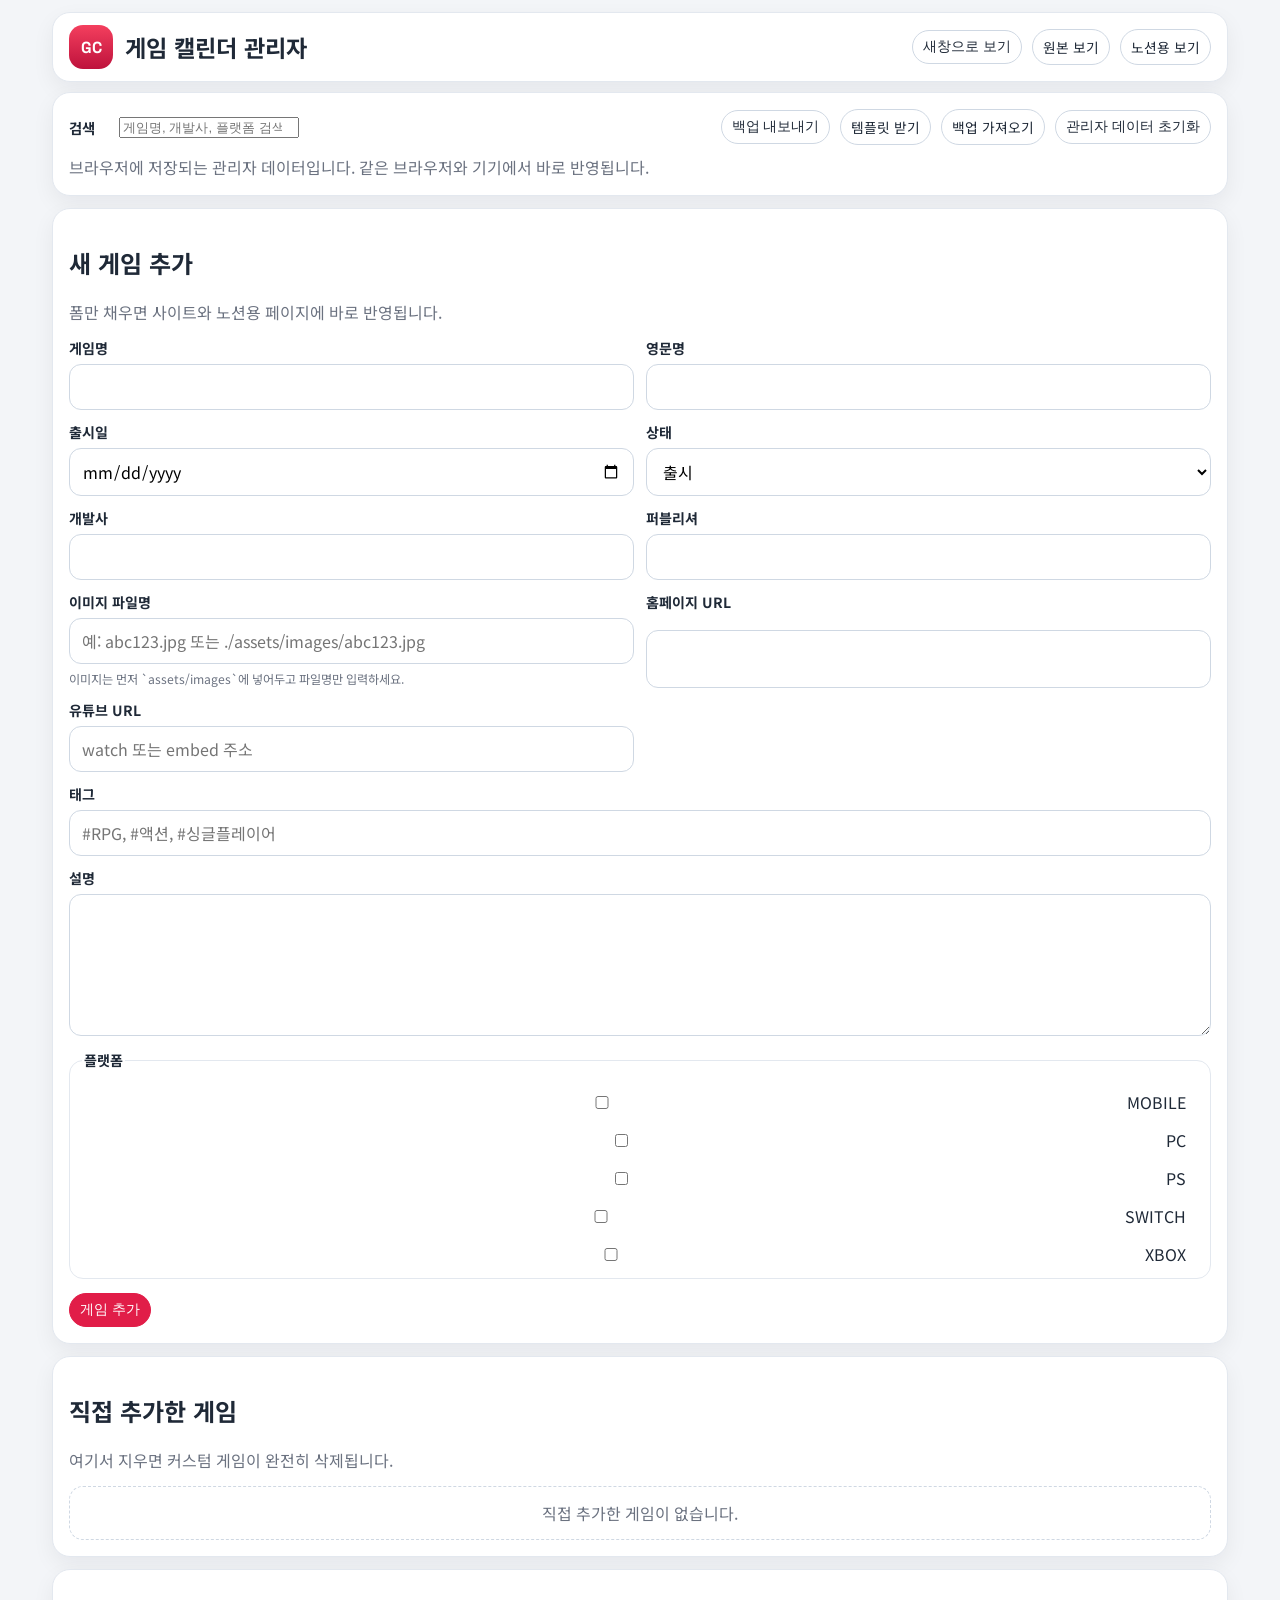
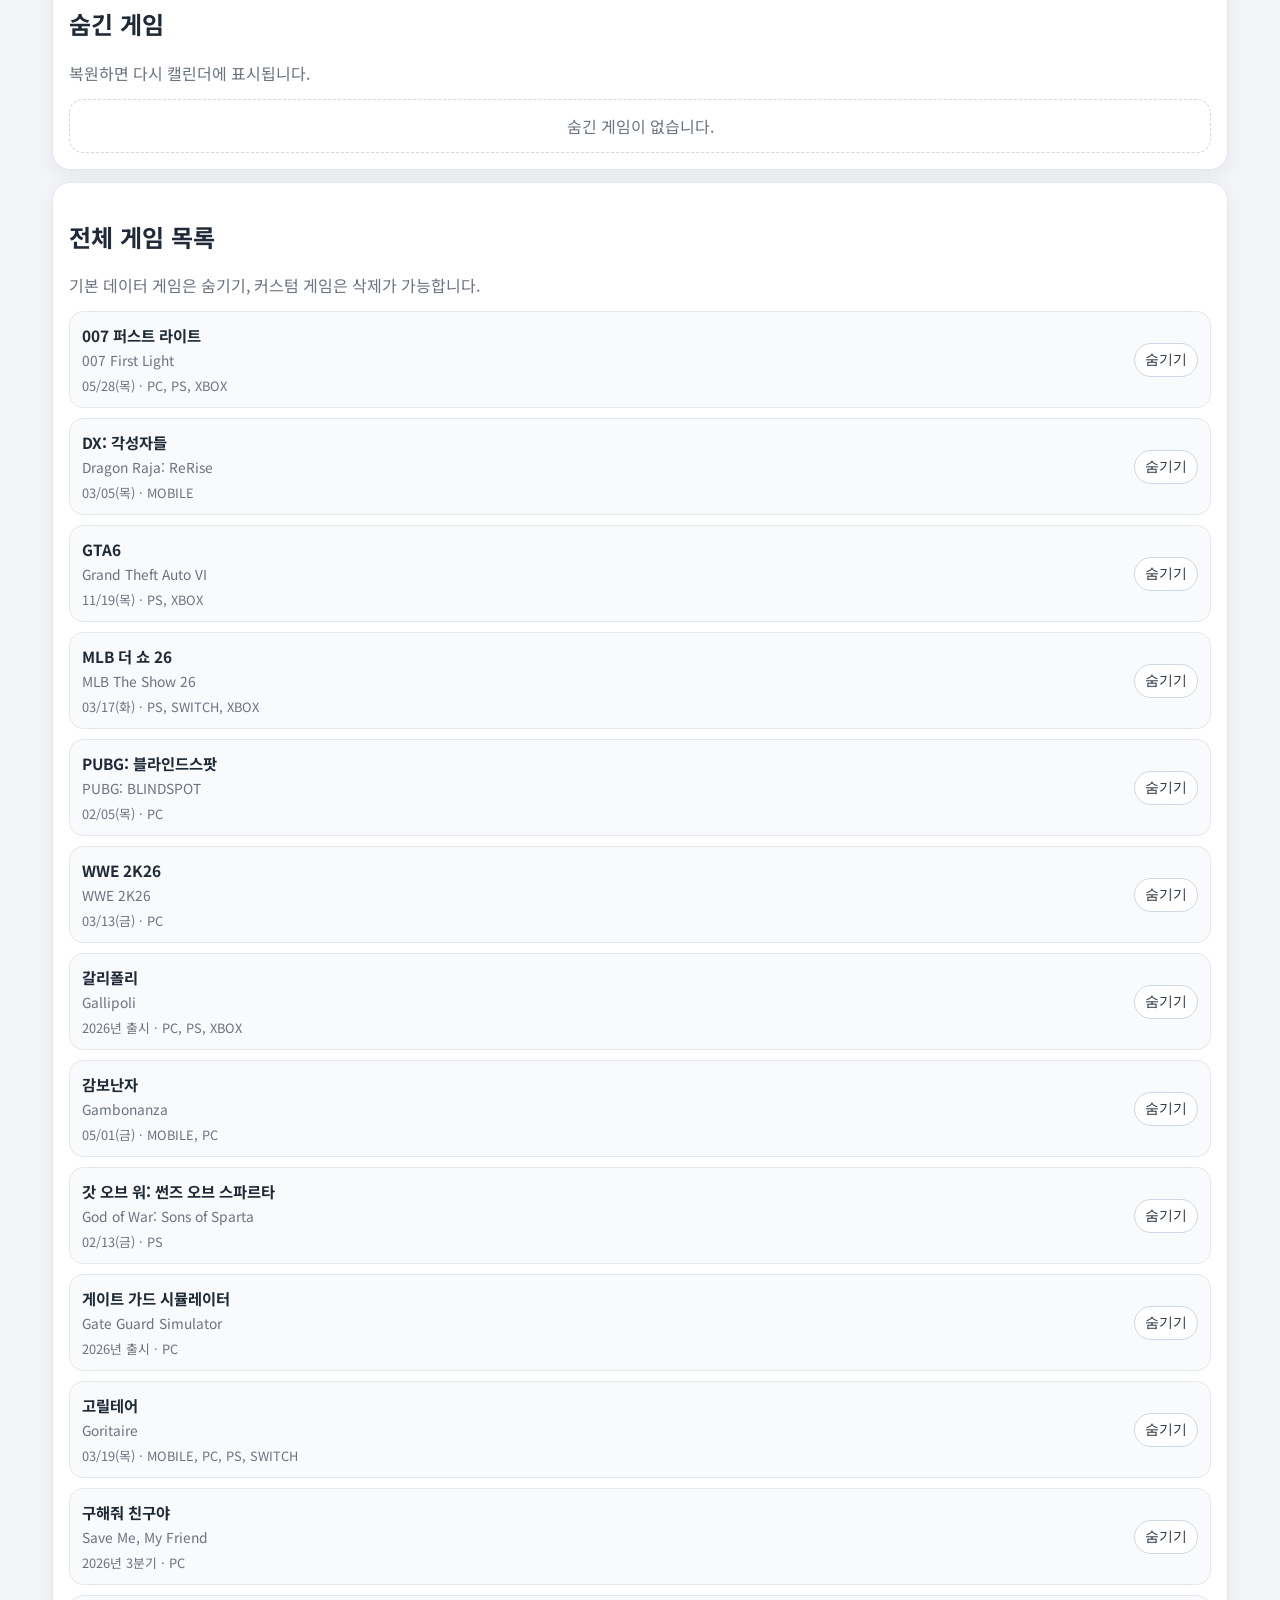
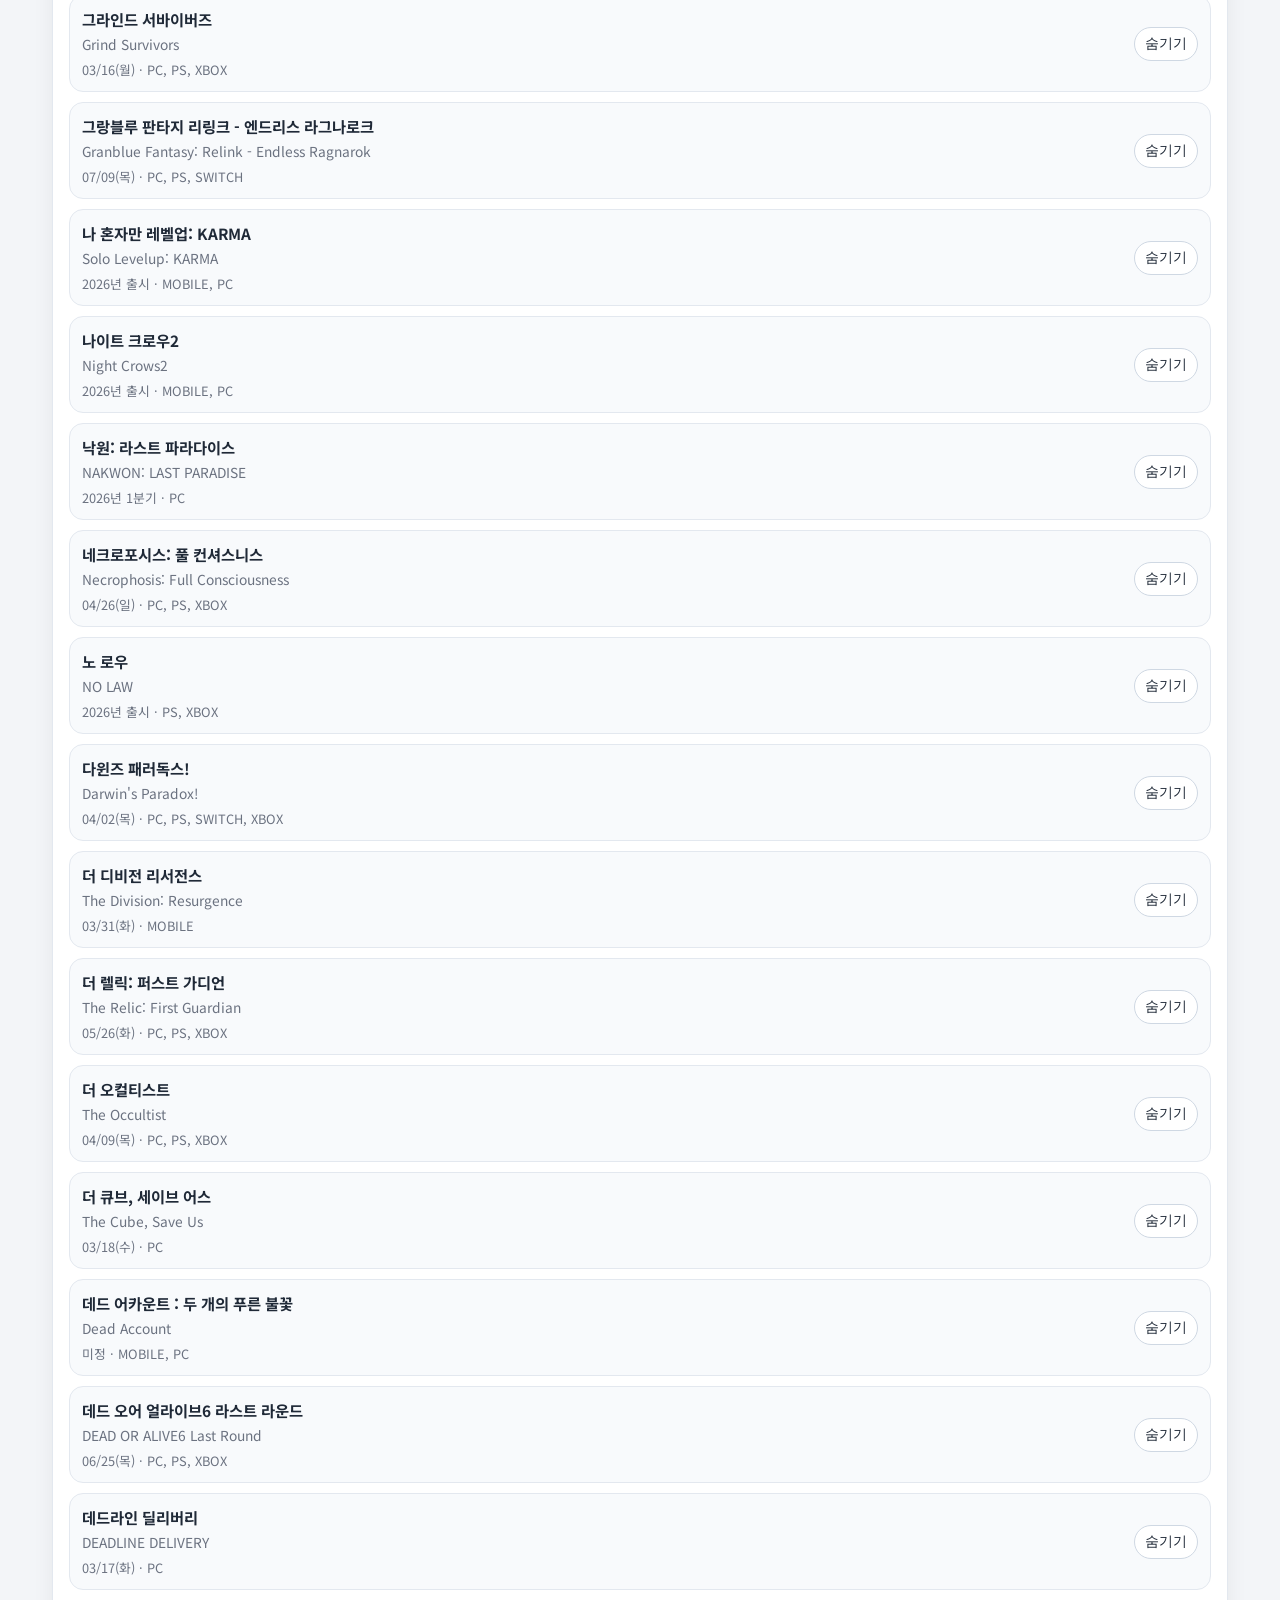
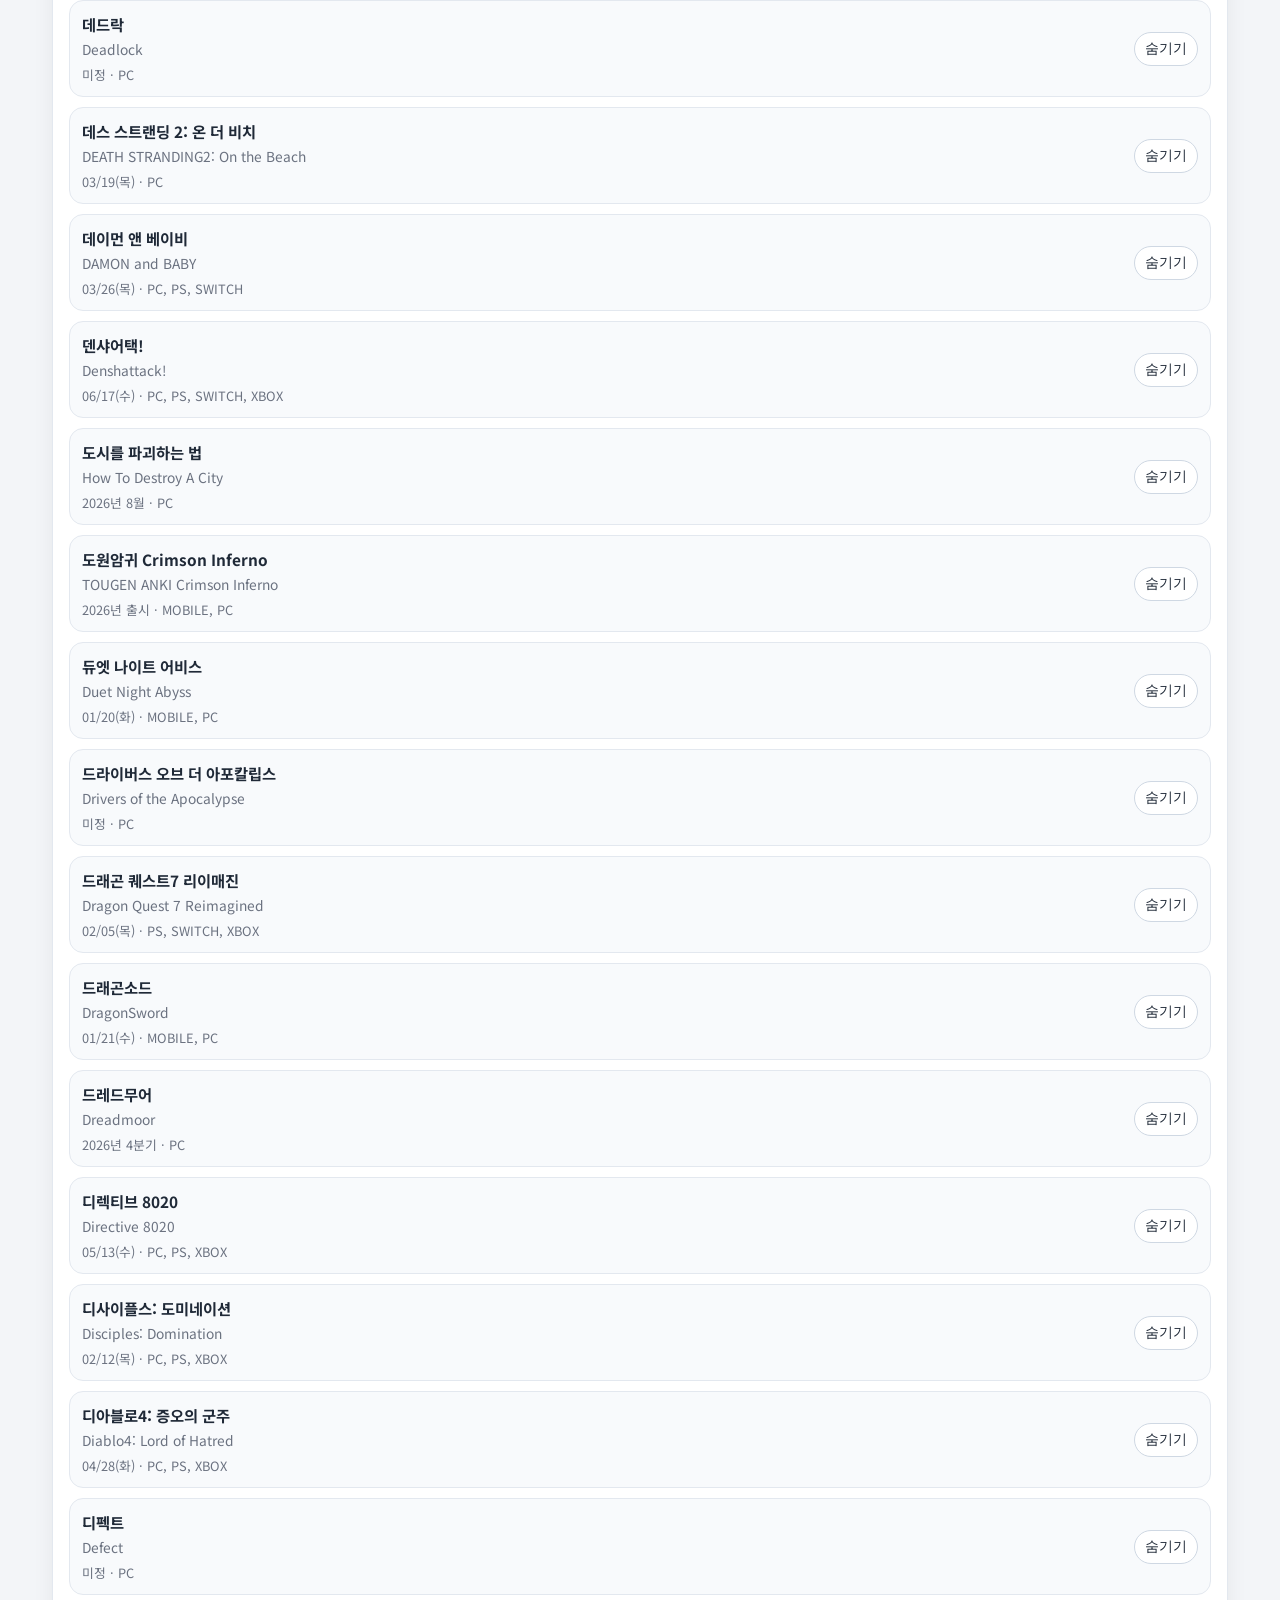
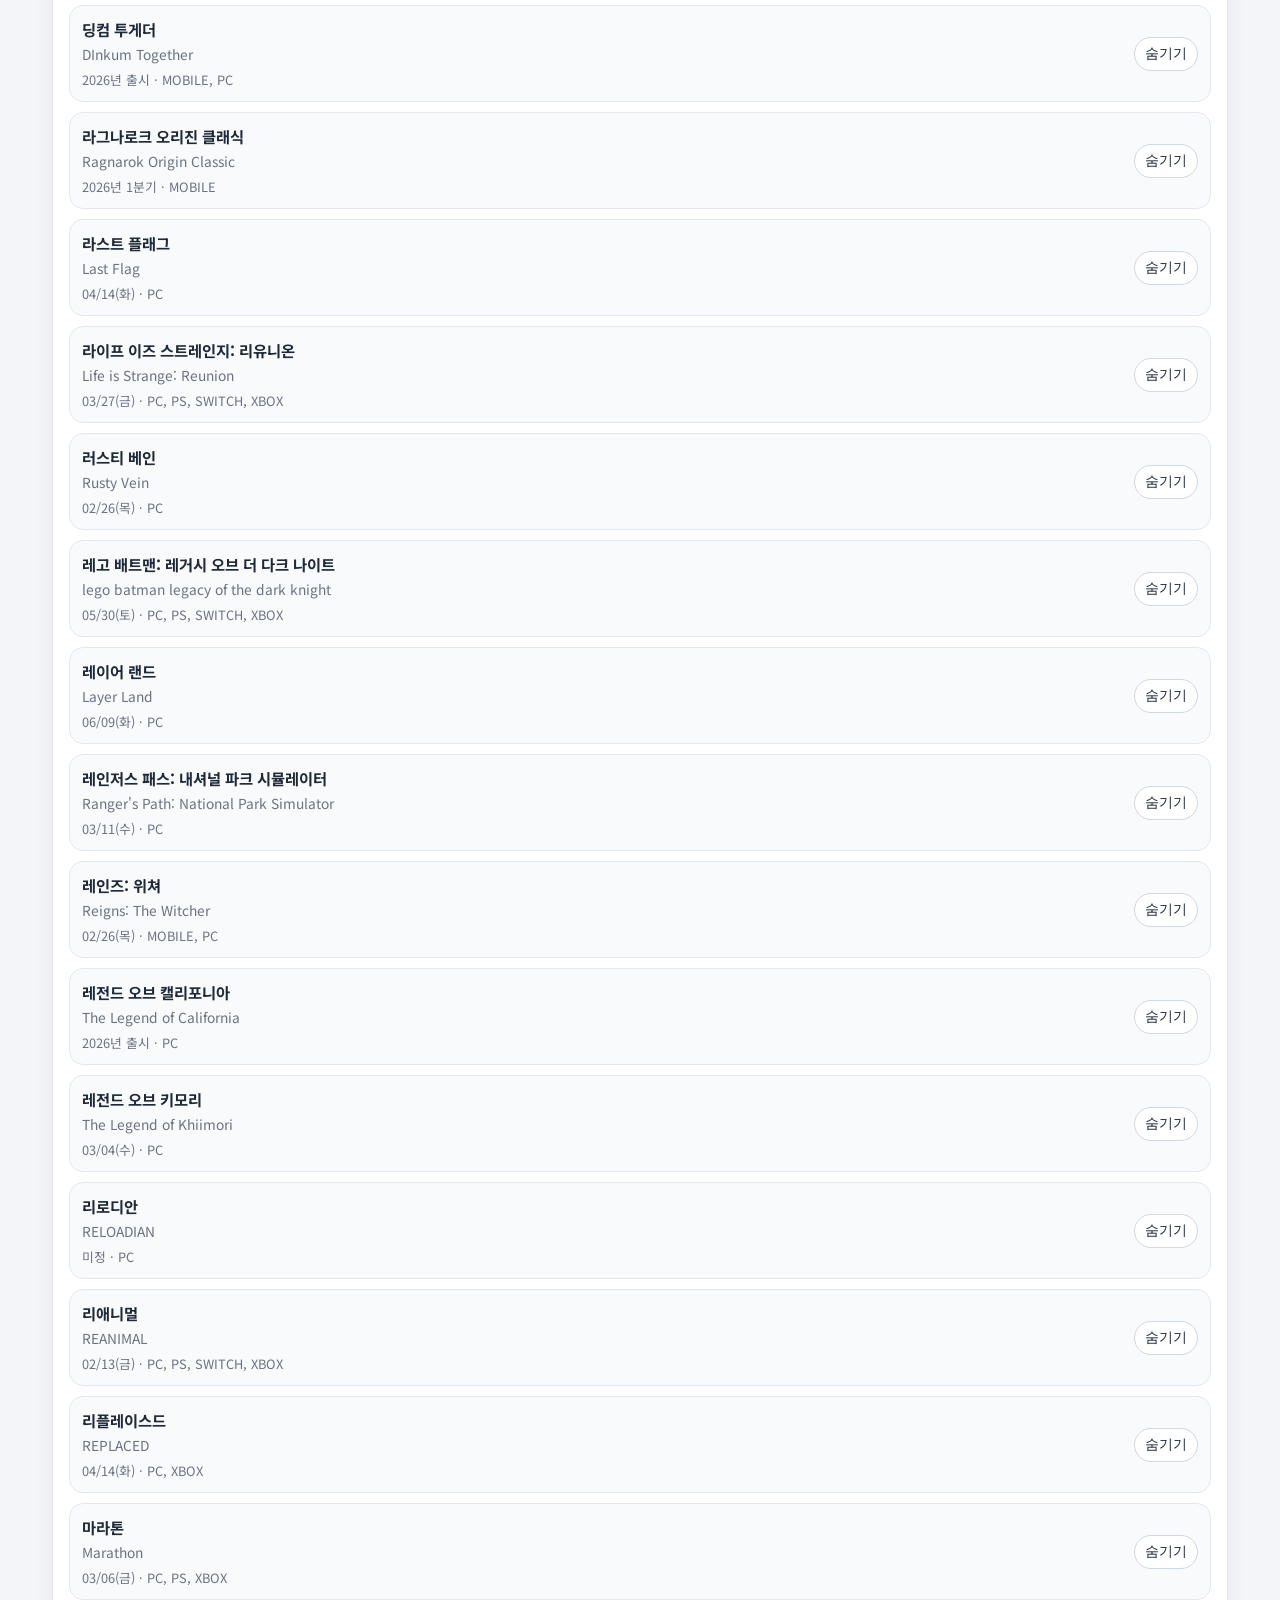
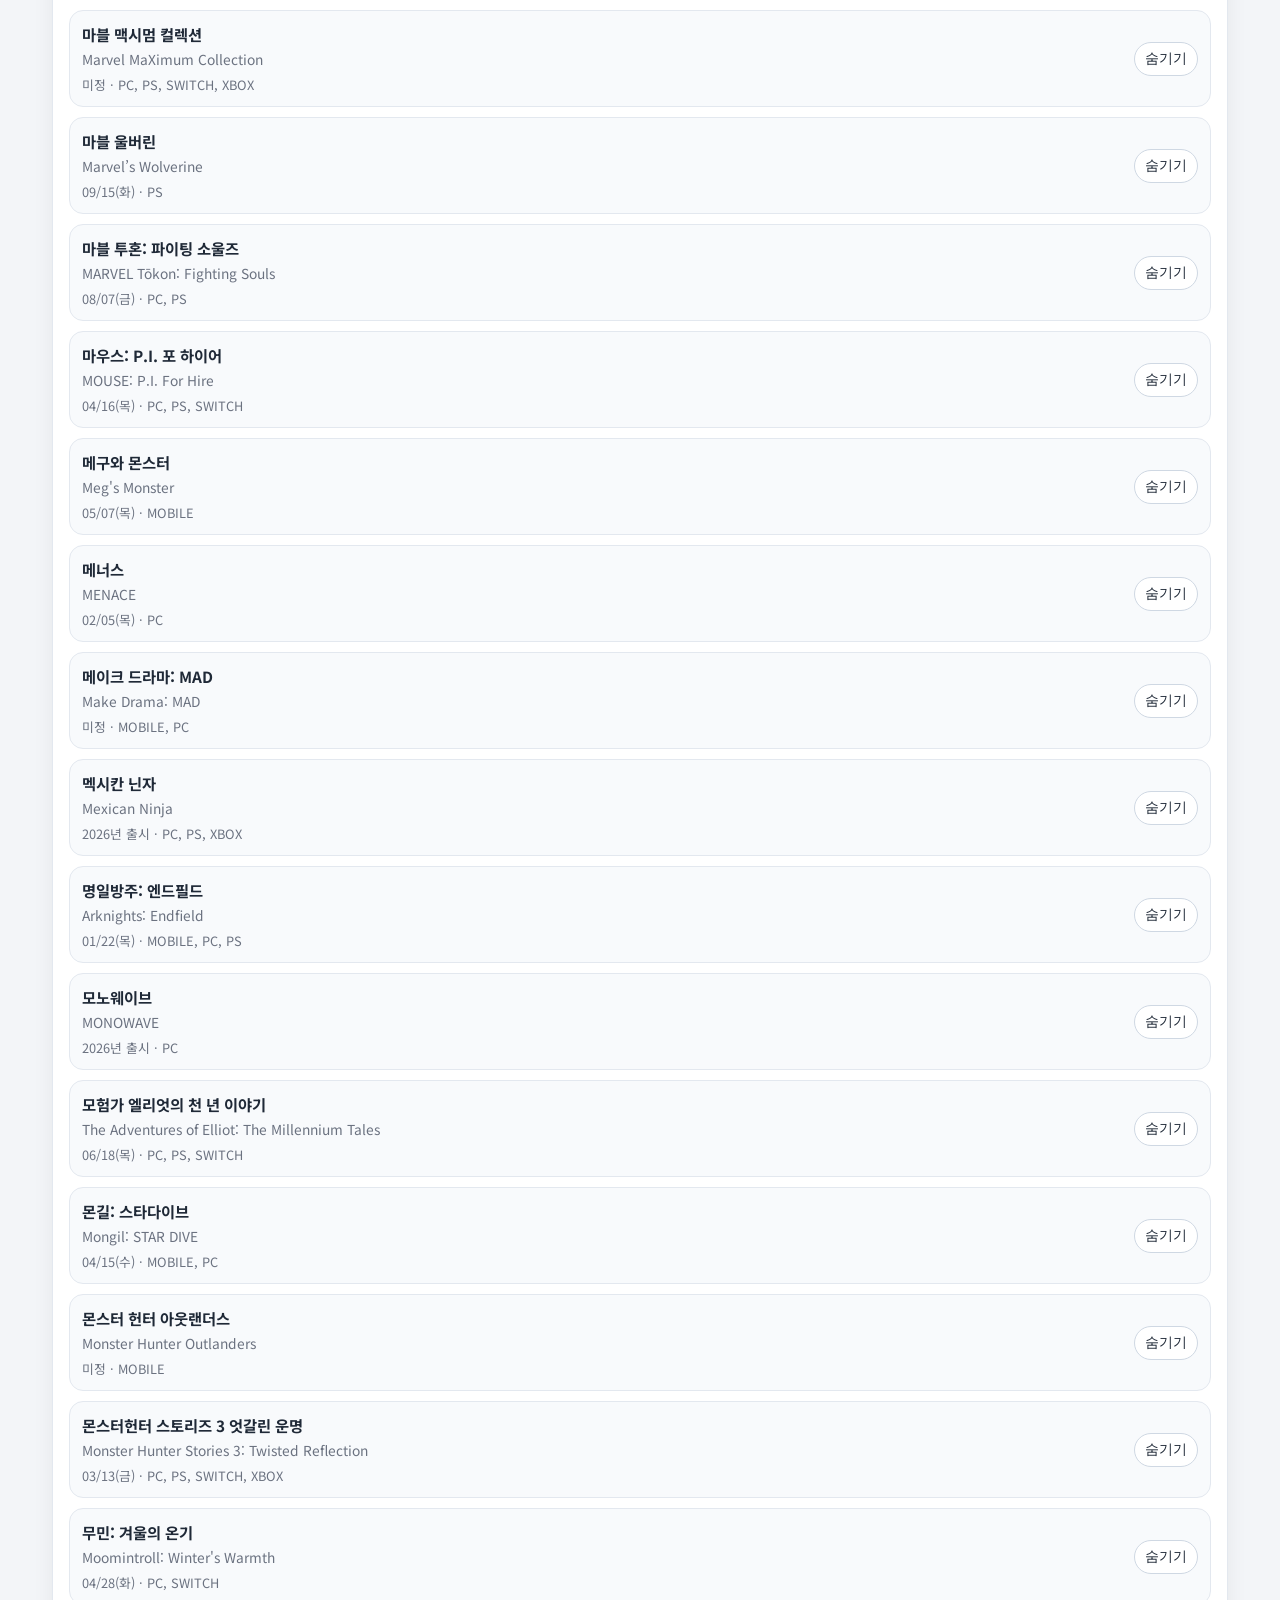
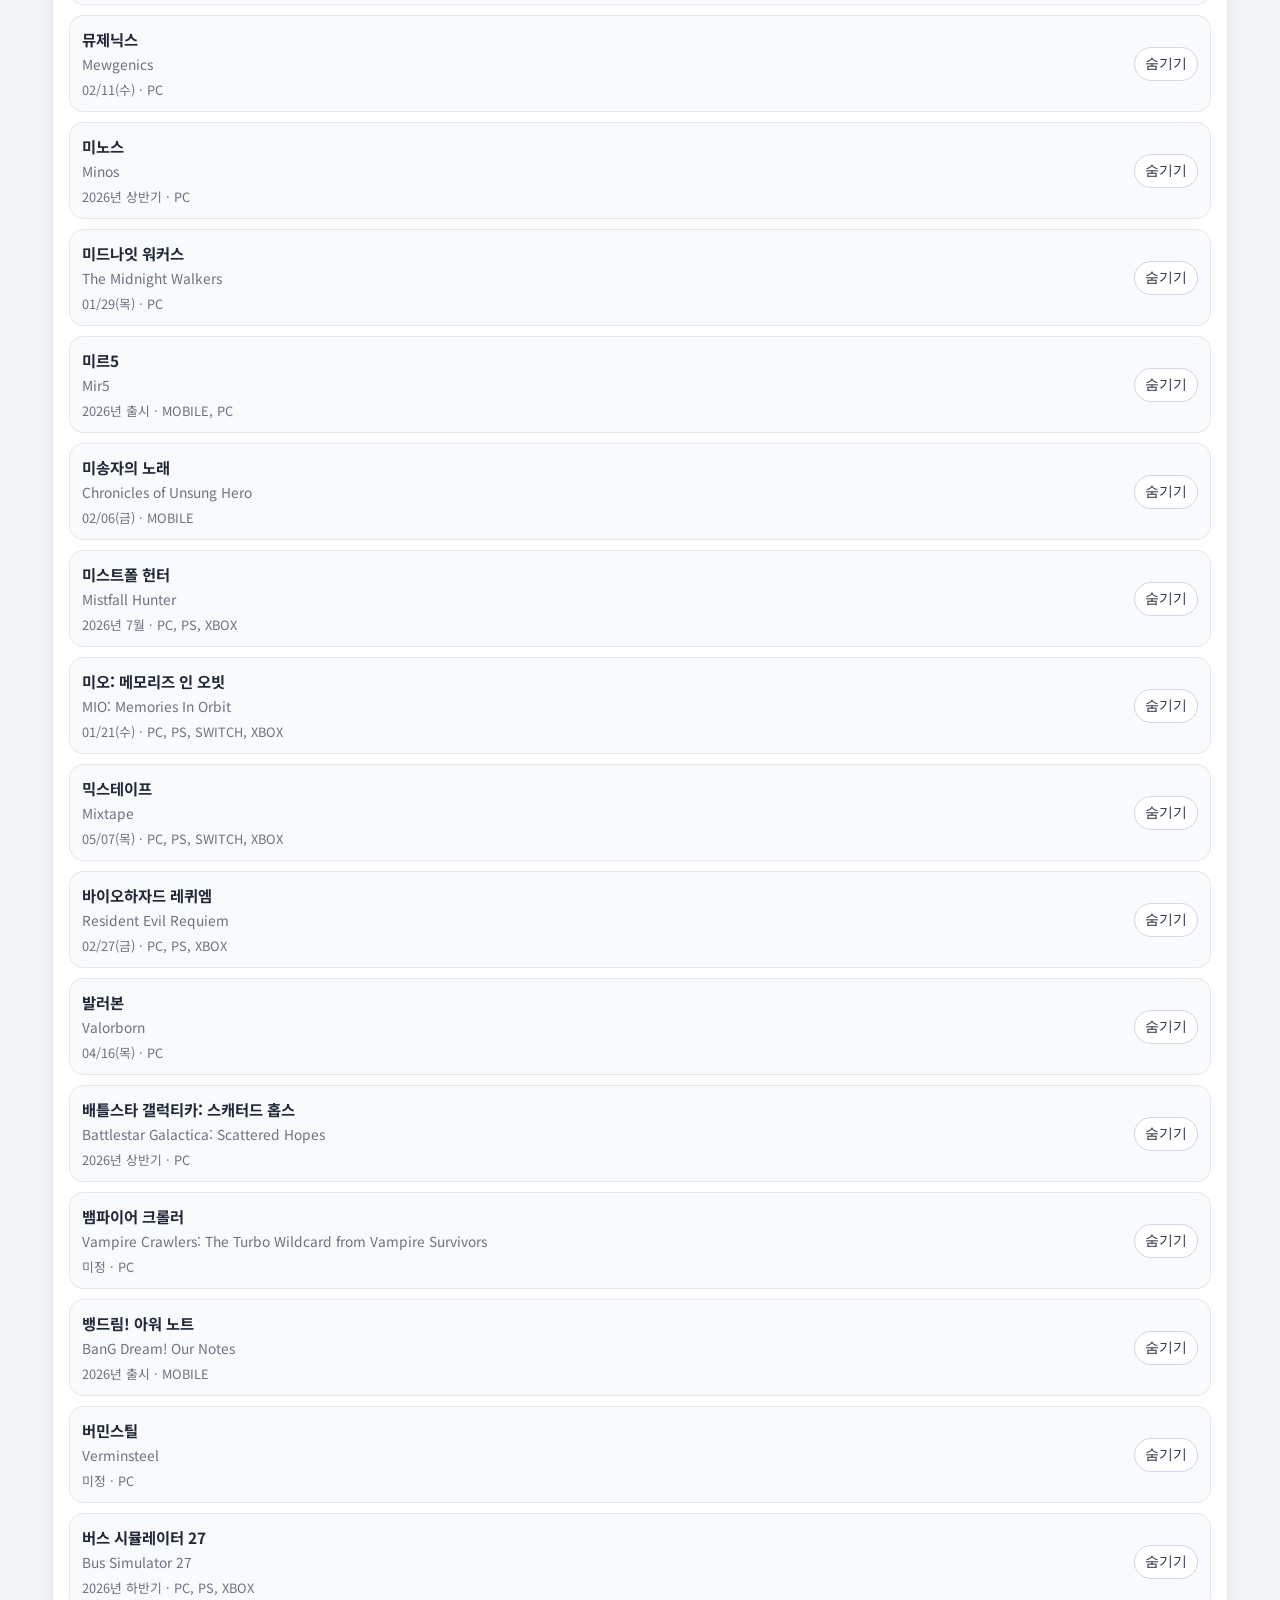
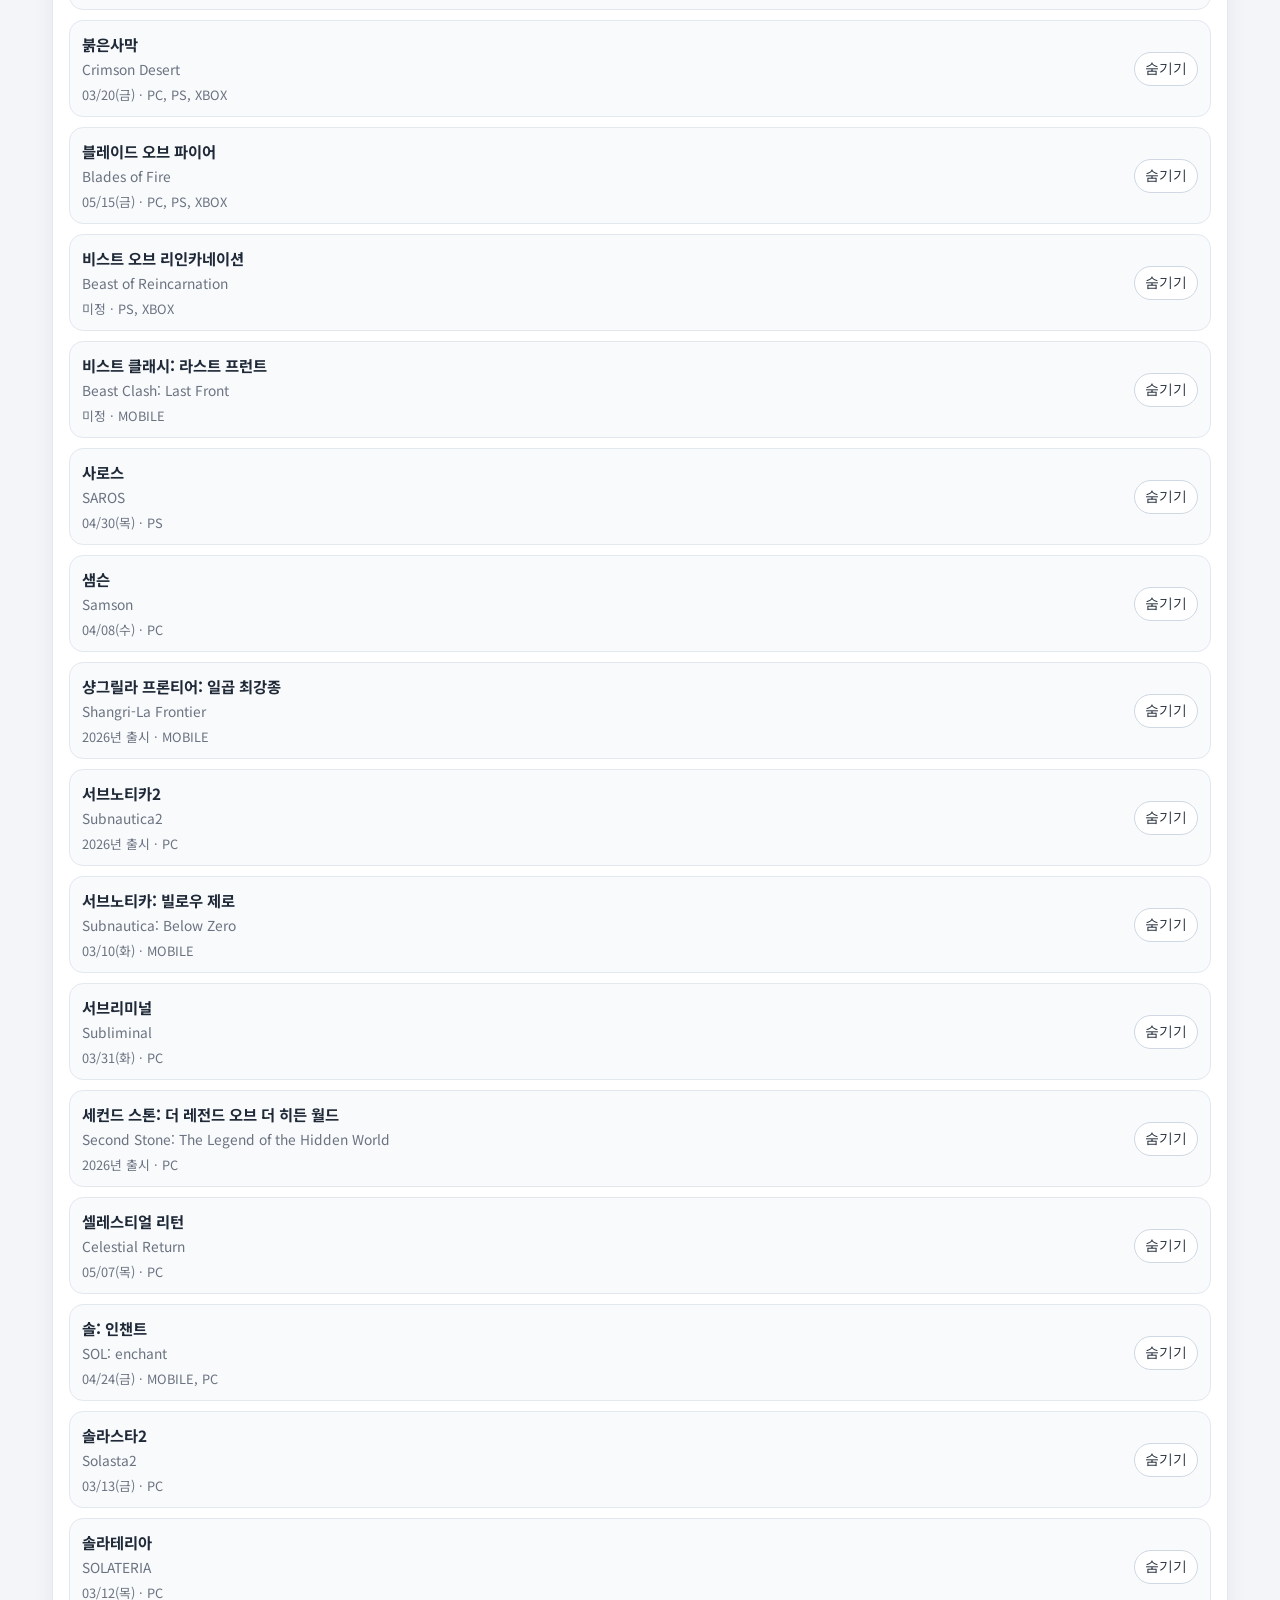
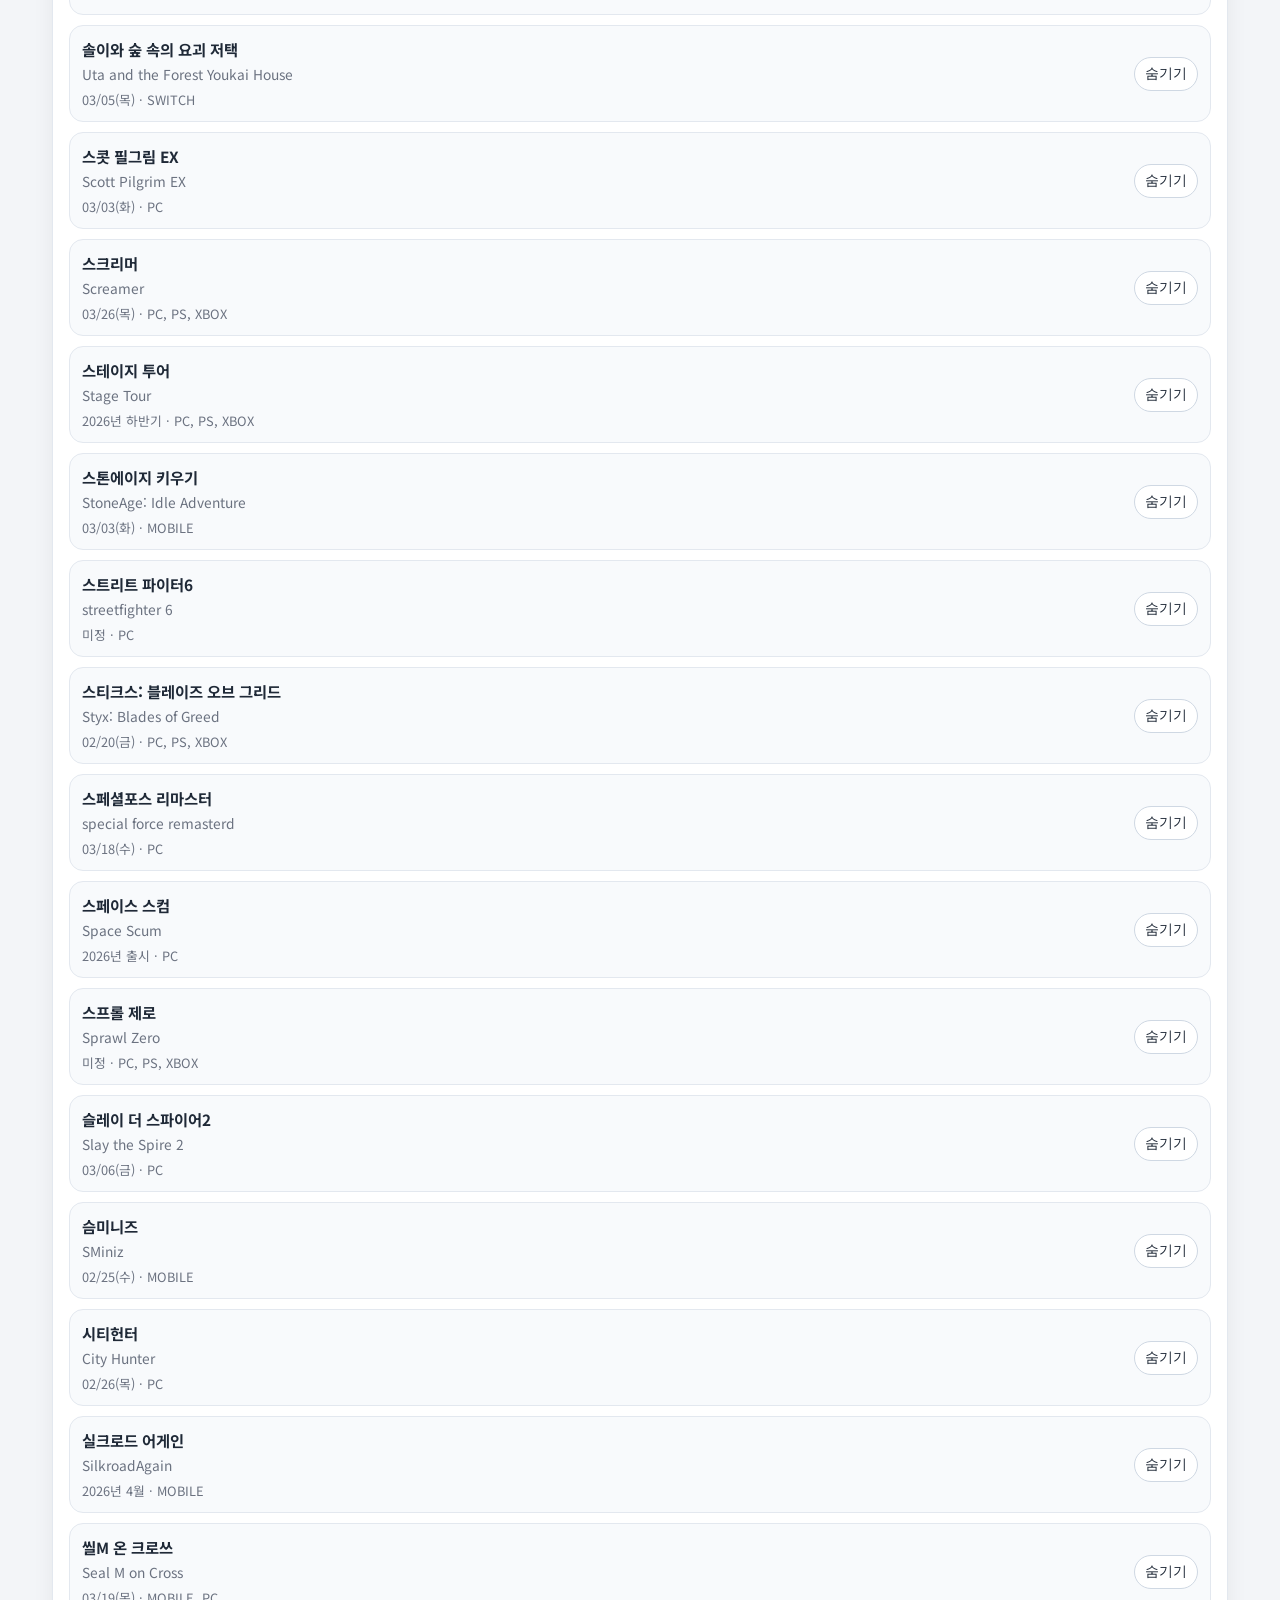
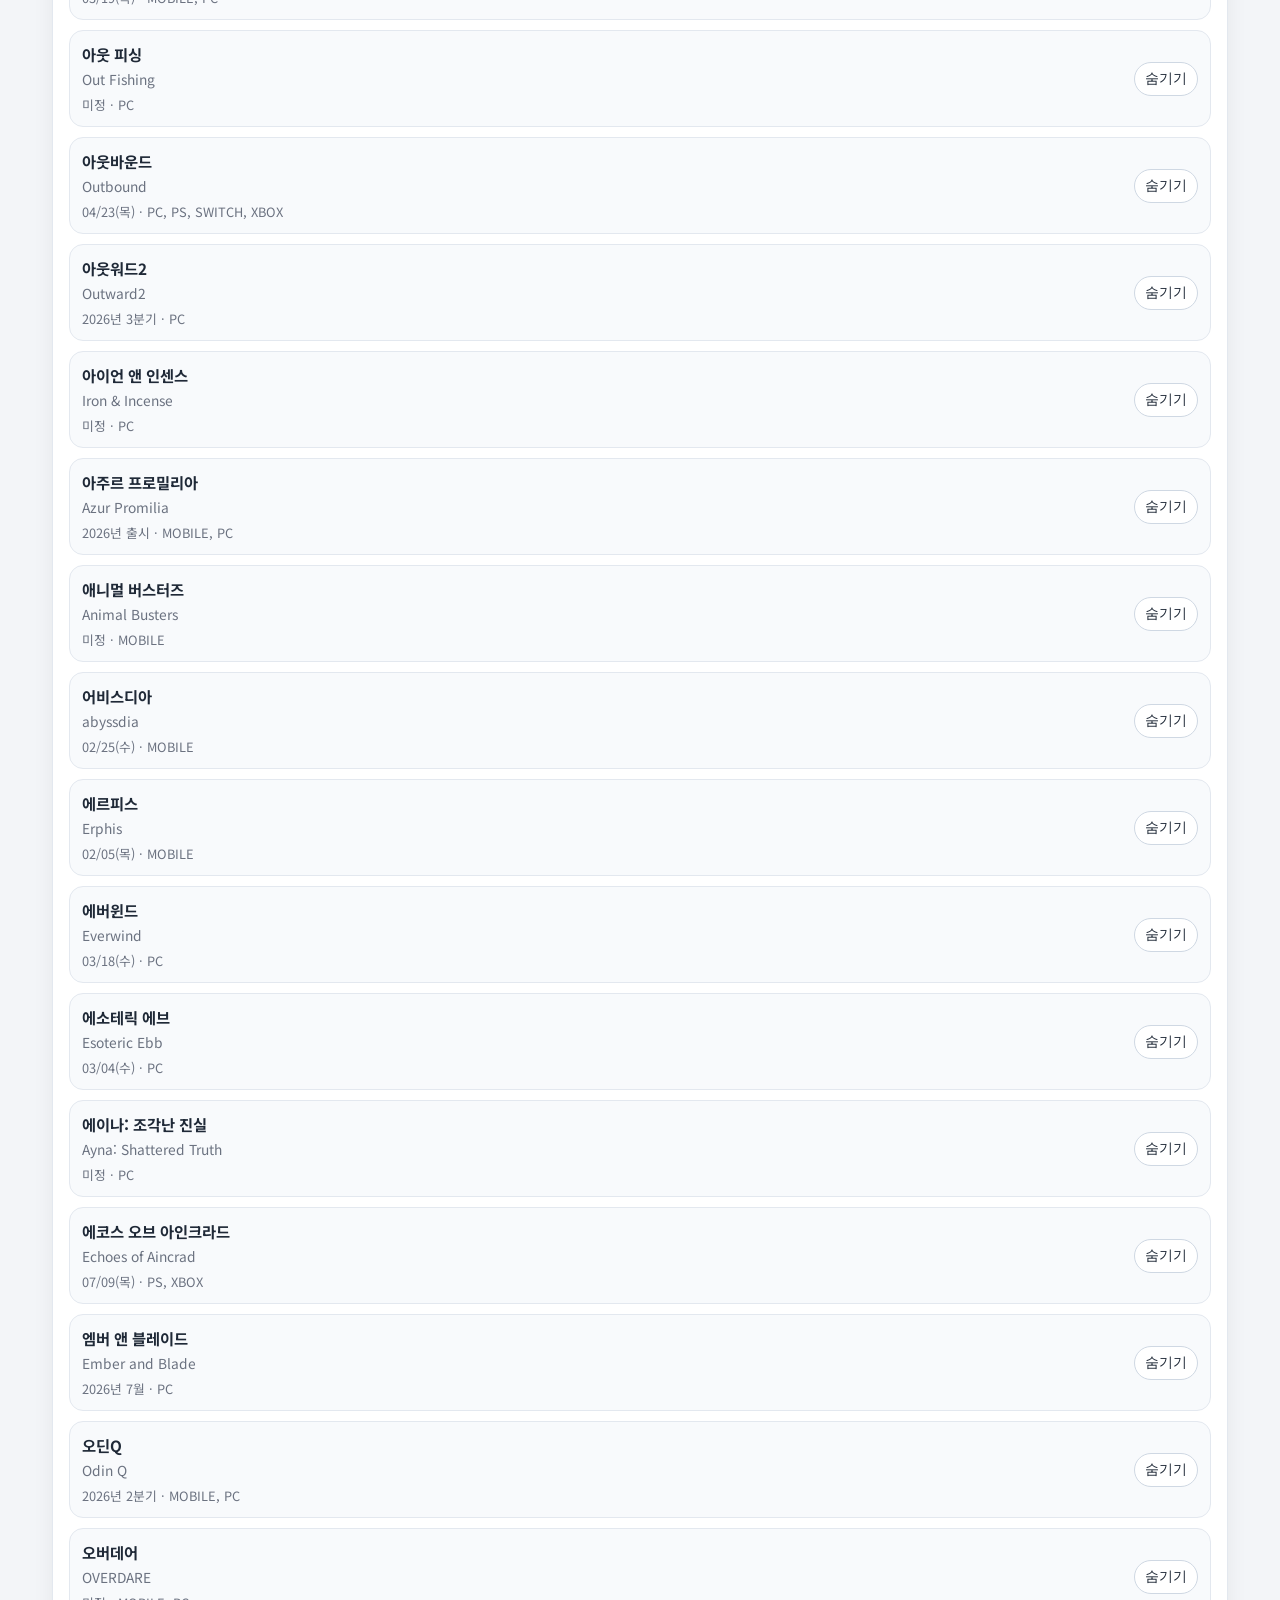
==== commit bd974194: "55343" ====
--- a/admin.html
+++ b/admin.html
@@ -1,9 +1,9 @@
-﻿<!DOCTYPE html>
+<!DOCTYPE html>
 <html lang="ko">
 <head>
   <meta charset="UTF-8">
   <meta name="viewport" content="width=device-width, initial-scale=1.0">
-  <title>寃뚯엫 罹섎┛??愿由ъ옄</title>
+  <title>게임 캘린더 관리자</title>
   <link rel="preconnect" href="https://fonts.googleapis.com">
   <link rel="preconnect" href="https://fonts.gstatic.com" crossorigin>
   <link href="https://fonts.googleapis.com/css2?family=Space+Grotesk:wght@400;500;700&family=Noto+Sans+KR:wght@400;500;700&display=swap" rel="stylesheet">
@@ -15,70 +15,70 @@
       <div class="topbar__brand">
         <div class="topbar__logo">GC</div>
         <div>
-          <h1>寃뚯엫 罹섎┛??愿由ъ옄</h1>
+          <h1>게임 캘린더 관리자</h1>
         </div>
       </div>
       <div class="admin-actions">
-        <button id="open-admin-standalone" type="button" class="ghost-button">?덉갹?쇰줈 蹂닿린</button>
-        <a href="./index.html" class="ghost-button">?먮낯 蹂닿린</a>
-        <a href="./notion.html" class="ghost-button">?몄뀡??蹂닿린</a>
+        <button id="open-admin-standalone" type="button" class="ghost-button">새창으로 보기</button>
+        <a href="./index.html" class="ghost-button">원본 보기</a>
+        <a href="./notion.html" class="ghost-button">노션용 보기</a>
       </div>
     </header>
 
     <section class="panel admin-panel">
       <div class="admin-toolbar">
         <div class="filter-bar__row filter-bar__row--search">
-          <label for="admin-search">寃??/label>
-          <input id="admin-search" type="search" placeholder="寃뚯엫紐? 媛쒕컻?? ?뚮옯??寃??>
+          <label for="admin-search">검색</label>
+          <input id="admin-search" type="search" placeholder="게임명, 개발사, 플랫폼 검색">
         </div>
         <div class="admin-actions">
-          <button id="export-admin-data" type="button" class="ghost-button">諛깆뾽 ?대낫?닿린</button>
-          <a href="./data/admin-backup-template.json" download class="ghost-button">?쒗뵆由?諛쏄린</a>
-          <label class="ghost-button admin-file-label" for="import-admin-file">諛깆뾽 媛?몄삤湲?/label>
+          <button id="export-admin-data" type="button" class="ghost-button">백업 내보내기</button>
+          <a href="./data/admin-backup-template.json" download class="ghost-button">템플릿 받기</a>
+          <label class="ghost-button admin-file-label" for="import-admin-file">백업 가져오기</label>
           <input id="import-admin-file" type="file" accept="application/json" hidden>
-          <button id="clear-admin-data" type="button" class="ghost-button">愿由ъ옄 ?곗씠??珥덇린??/button>
+          <button id="clear-admin-data" type="button" class="ghost-button">관리자 데이터 초기화</button>
         </div>
       </div>
-      <p id="admin-status" class="admin-status">釉뚮씪?곗?????λ릺??愿由ъ옄 ?곗씠?곗엯?덈떎. 媛숈? 釉뚮씪?곗?/湲곌린?먯꽌 諛붾줈 諛섏쁺?⑸땲??</p>
+      <p id="admin-status" class="admin-status">브라우저에 저장되는 관리자 데이터입니다. 같은 브라우저와 기기에서 바로 반영됩니다.</p>
     </section>
 
     <section class="panel admin-panel">
       <div class="admin-panel__header">
         <div>
-          <h2>??寃뚯엫 異붽?</h2>
-          <p>?쇰쭔 梨꾩슦硫??ъ씠?몄? ?몄뀡???섏씠吏??諛붾줈 諛섏쁺?⑸땲??</p>
+          <h2>새 게임 추가</h2>
+          <p>폼만 채우면 사이트와 노션용 페이지에 바로 반영됩니다.</p>
         </div>
       </div>
 
       <form id="admin-add-form" class="admin-form">
         <div class="admin-form__grid">
           <label>
-            <span>寃뚯엫紐?/span>
+            <span>게임명</span>
             <input name="title" required>
           </label>
           <label>
-            <span>?곷Ц紐?/span>
+            <span>영문명</span>
             <input name="subtitle">
           </label>
           <label>
-            <span>異쒖떆??/span>
+            <span>출시일</span>
             <input name="release_date" type="date" required>
           </label>
           <label>
-            <span>?곹깭</span>
+            <span>상태</span>
             <select name="status">
-              <option value="異쒖떆">異쒖떆</option>
-              <option value="?뚯뒪??>?뚯뒪??/option>
-              <option value="?쇰━ ?≪꽭??>?쇰━ ?≪꽭??/option>
-              <option value="?됱궗">?됱궗</option>
+              <option value="출시">출시</option>
+              <option value="테스트">테스트</option>
+              <option value="얼리 액세스">얼리 액세스</option>
+              <option value="행사">행사</option>
             </select>
           </label>
           <label>
-            <span>媛쒕컻??/span>
+            <span>개발사</span>
             <input name="developer">
           </label>
           <label>
-            <span>?좏넻??/span>
+            <span>퍼블리셔</span>
             <input name="publisher">
           </label>
           <label>
@@ -87,29 +87,25 @@
             <small class="admin-field-help">이미지는 먼저 `assets/images`에 넣어두고 파일명만 입력하세요.</small>
           </label>
           <label>
-            <span>?덊럹?댁? URL</span>
+            <span>홈페이지 URL</span>
             <input name="homepage">
           </label>
           <label>
-            <span>?좏뒠釉?URL</span>
-            <input name="youtube_embed" placeholder="watch ?먮뒗 embed 二쇱냼">
+            <span>유튜브 URL</span>
+            <input name="youtube_embed" placeholder="watch 또는 embed 주소">
           </label>
           <label class="admin-form__wide">
-            <span>?쒓렇</span>
-            <input name="tags" placeholder="#RPG, #?≪뀡, #?깃??뚮젅?댁뼱">
+            <span>태그</span>
+            <input name="tags" placeholder="#RPG, #액션, #싱글플레이어">
           </label>
           <label class="admin-form__wide">
-            <span>?ㅻ챸</span>
+            <span>설명</span>
             <textarea name="description" rows="5"></textarea>
           </label>
-          <div class="admin-form__wide admin-image-preview-block">
-            <span>?대?吏 誘몃━蹂닿린</span>
-            <div id="admin-image-preview" class="admin-image-preview image-fallback">NO IMAGE</div>
-          </div>
         </div>
 
         <fieldset class="admin-platforms">
-          <legend>?뚮옯??/legend>
+          <legend>플랫폼</legend>
           <label><input type="checkbox" name="platforms" value="mobile"> MOBILE</label>
           <label><input type="checkbox" name="platforms" value="pc"> PC</label>
           <label><input type="checkbox" name="platforms" value="ps"> PS</label>
@@ -118,7 +114,7 @@
         </fieldset>
 
         <div class="admin-actions">
-          <button type="submit" class="ghost-button admin-primary">寃뚯엫 異붽?</button>
+          <button type="submit" class="ghost-button admin-primary">게임 추가</button>
         </div>
       </form>
     </section>
@@ -126,8 +122,8 @@
     <section class="panel admin-panel">
       <div class="admin-panel__header">
         <div>
-          <h2>吏곸젒 異붽???寃뚯엫</h2>
-          <p>?ш린??吏?곕㈃ 而ㅼ뒪? 寃뚯엫???꾩쟾????젣?⑸땲??</p>
+          <h2>직접 추가한 게임</h2>
+          <p>여기서 지우면 커스텀 게임이 완전히 삭제됩니다.</p>
         </div>
       </div>
       <div id="custom-games-list" class="admin-list"></div>
@@ -136,8 +132,8 @@
     <section class="panel admin-panel">
       <div class="admin-panel__header">
         <div>
-          <h2>?④릿 寃뚯엫</h2>
-          <p>蹂듭썝?섎㈃ ?ㅼ떆 罹섎┛?붿뿉 ?쒖떆?⑸땲??</p>
+          <h2>숨긴 게임</h2>
+          <p>복원하면 다시 캘린더에 표시됩니다.</p>
         </div>
       </div>
       <div id="hidden-games-list" class="admin-list"></div>
@@ -146,12250 +142,12354 @@
     <section class="panel admin-panel">
       <div class="admin-panel__header">
         <div>
-          <h2>?꾩껜 寃뚯엫 紐⑸줉</h2>
-          <p>湲곕낯 ?곗씠??寃뚯엫? ?④린湲? 而ㅼ뒪? 寃뚯엫? ??젣媛 媛?ν빀?덈떎.</p>
+          <h2>전체 게임 목록</h2>
+          <p>기본 데이터 게임은 숨기기, 커스텀 게임은 삭제가 가능합니다.</p>
         </div>
       </div>
       <div id="all-games-list" class="admin-list"></div>
     </section>
   </div>
+<script id="admin-base-data" type="application/json">
+{
+    "meta":  {
+                 "total_games":  206,
+                 "total_events":  50,
+                 "source_files":  [
+                                      "inven_calendar_2026_10_all.json",
+                                      "inven_calendar_2026_10_early.json",
+                                      "inven_calendar_2026_10_event.json",
+                                      "inven_calendar_2026_10_mobile.json",
+                                      "inven_calendar_2026_10_pc.json",
+                                      "inven_calendar_2026_10_ps.json",
+                                      "inven_calendar_2026_10_release.json",
+                                      "inven_calendar_2026_10_switch.json",
+                                      "inven_calendar_2026_10_test.json",
+                                      "inven_calendar_2026_10_xbox.json",
+                                      "inven_calendar_2026_11_all.json",
+                                      "inven_calendar_2026_11_early.json",
+                                      "inven_calendar_2026_11_event.json",
+                                      "inven_calendar_2026_11_mobile.json",
+                                      "inven_calendar_2026_11_pc.json",
+                                      "inven_calendar_2026_11_ps.json",
+                                      "inven_calendar_2026_11_release.json",
+                                      "inven_calendar_2026_11_switch.json",
+                                      "inven_calendar_2026_11_test.json",
+                                      "inven_calendar_2026_11_xbox.json",
+                                      "inven_calendar_2026_12_all.json",
+                                      "inven_calendar_2026_12_early.json",
+                                      "inven_calendar_2026_12_event.json",
+                                      "inven_calendar_2026_12_mobile.json",
+                                      "inven_calendar_2026_12_pc.json",
+                                      "inven_calendar_2026_12_ps.json",
+                                      "inven_calendar_2026_12_release.json",
+                                      "inven_calendar_2026_12_switch.json",
+                                      "inven_calendar_2026_12_test.json",
+                                      "inven_calendar_2026_12_xbox.json",
+                                      "inven_calendar_2026_13_all.json",
+                                      "inven_calendar_2026_13_early.json",
+                                      "inven_calendar_2026_13_event.json",
+                                      "inven_calendar_2026_13_mobile.json",
+                                      "inven_calendar_2026_13_pc.json",
+                                      "inven_calendar_2026_13_ps.json",
+                                      "inven_calendar_2026_13_release.json",
+                                      "inven_calendar_2026_13_switch.json",
+                                      "inven_calendar_2026_13_test.json",
+                                      "inven_calendar_2026_13_xbox.json",
+                                      "inven_calendar_2026_1_all.json",
+                                      "inven_calendar_2026_1_early.json",
+                                      "inven_calendar_2026_1_event.json",
+                                      "inven_calendar_2026_1_mobile.json",
+                                      "inven_calendar_2026_1_pc.json",
+                                      "inven_calendar_2026_1_ps.json",
+                                      "inven_calendar_2026_1_release.json",
+                                      "inven_calendar_2026_1_switch.json",
+                                      "inven_calendar_2026_1_test.json",
+                                      "inven_calendar_2026_1_xbox.json",
+                                      "inven_calendar_2026_2_all.json",
+                                      "inven_calendar_2026_2_early.json",
+                                      "inven_calendar_2026_2_event.json",
+                                      "inven_calendar_2026_2_mobile.json",
+                                      "inven_calendar_2026_2_pc.json",
+                                      "inven_calendar_2026_2_ps.json",
+                                      "inven_calendar_2026_2_release.json",
+                                      "inven_calendar_2026_2_switch.json",
+                                      "inven_calendar_2026_2_test.json",
+                                      "inven_calendar_2026_2_xbox.json",
+                                      "inven_calendar_2026_3_all.json",
+                                      "inven_calendar_2026_3_early.json",
+                                      "inven_calendar_2026_3_event.json",
+                                      "inven_calendar_2026_3_mobile.json",
+                                      "inven_calendar_2026_3_pc.json",
+                                      "inven_calendar_2026_3_ps.json",
+                                      "inven_calendar_2026_3_release.json",
+                                      "inven_calendar_2026_3_switch.json",
+                                      "inven_calendar_2026_3_test.json",
+                                      "inven_calendar_2026_3_xbox.json",
+                                      "inven_calendar_2026_4_all.json",
+                                      "inven_calendar_2026_4_early.json",
+                                      "inven_calendar_2026_4_event.json",
+                                      "inven_calendar_2026_4_mobile.json",
+                                      "inven_calendar_2026_4_pc.json",
+                                      "inven_calendar_2026_4_ps.json",
+                                      "inven_calendar_2026_4_release.json",
+                                      "inven_calendar_2026_4_switch.json",
+                                      "inven_calendar_2026_4_test.json",
+                                      "inven_calendar_2026_4_xbox.json",
+                                      "inven_calendar_2026_5_all.json",
+                                      "inven_calendar_2026_5_early.json",
+                                      "inven_calendar_2026_5_event.json",
+                                      "inven_calendar_2026_5_mobile.json",
+                                      "inven_calendar_2026_5_pc.json",
+                                      "inven_calendar_2026_5_ps.json",
+                                      "inven_calendar_2026_5_release.json",
+                                      "inven_calendar_2026_5_switch.json",
+                                      "inven_calendar_2026_5_test.json",
+                                      "inven_calendar_2026_5_xbox.json",
+                                      "inven_calendar_2026_6_all.json",
+                                      "inven_calendar_2026_6_early.json",
+                                      "inven_calendar_2026_6_event.json",
+                                      "inven_calendar_2026_6_mobile.json",
+                                      "inven_calendar_2026_6_pc.json",
+                                      "inven_calendar_2026_6_ps.json",
+                                      "inven_calendar_2026_6_release.json",
+                                      "inven_calendar_2026_6_switch.json",
+                                      "inven_calendar_2026_6_test.json",
+                                      "inven_calendar_2026_6_xbox.json",
+                                      "inven_calendar_2026_7_all.json",
+                                      "inven_calendar_2026_7_early.json",
+                                      "inven_calendar_2026_7_event.json",
+                                      "inven_calendar_2026_7_mobile.json",
+                                      "inven_calendar_2026_7_pc.json",
+                                      "inven_calendar_2026_7_ps.json",
+                                      "inven_calendar_2026_7_release.json",
+                                      "inven_calendar_2026_7_switch.json",
+                                      "inven_calendar_2026_7_test.json",
+                                      "inven_calendar_2026_7_xbox.json",
+                                      "inven_calendar_2026_8_all.json",
+                                      "inven_calendar_2026_8_early.json",
+                                      "inven_calendar_2026_8_event.json",
+                                      "inven_calendar_2026_8_mobile.json",
+                                      "inven_calendar_2026_8_pc.json",
+                                      "inven_calendar_2026_8_ps.json",
+                                      "inven_calendar_2026_8_release.json",
+                                      "inven_calendar_2026_8_switch.json",
+                                      "inven_calendar_2026_8_test.json",
+                                      "inven_calendar_2026_8_xbox.json",
+                                      "inven_calendar_2026_9_all.json",
+                                      "inven_calendar_2026_9_early.json",
+                                      "inven_calendar_2026_9_event.json",
+                                      "inven_calendar_2026_9_mobile.json",
+                                      "inven_calendar_2026_9_pc.json",
+                                      "inven_calendar_2026_9_ps.json",
+                                      "inven_calendar_2026_9_release.json",
+                                      "inven_calendar_2026_9_switch.json",
+                                      "inven_calendar_2026_9_test.json",
+                                      "inven_calendar_2026_9_xbox.json"
+                                  ],
+                 "months":  {
+                                "2026-01":  {
+                                                "all":  10,
+                                                "mobile":  3,
+                                                "pc":  10,
+                                                "ps":  6,
+                                                "release":  10,
+                                                "switch":  2,
+                                                "xbox":  4
+                                            },
+                                "2026-02":  {
+                                                "all":  28,
+                                                "event":  3,
+                                                "mobile":  8,
+                                                "pc":  18,
+                                                "ps":  10,
+                                                "release":  23,
+                                                "switch":  4,
+                                                "test":  1,
+                                                "xbox":  7
+                                            },
+                                "2026-03":  {
+                                                "all":  62,
+                                                "early":  5,
+                                                "event":  9,
+                                                "mobile":  11,
+                                                "pc":  36,
+                                                "ps":  13,
+                                                "release":  42,
+                                                "switch":  11,
+                                                "test":  2,
+                                                "xbox":  10
+                                            },
+                                "2026-04":  {
+                                                "all":  25,
+                                                "early":  1,
+                                                "event":  1,
+                                                "mobile":  4,
+                                                "pc":  21,
+                                                "ps":  13,
+                                                "release":  23,
+                                                "switch":  8,
+                                                "xbox":  10
+                                            },
+                                "2026-05":  {
+                                                "all":  19,
+                                                "event":  6,
+                                                "mobile":  2,
+                                                "pc":  11,
+                                                "ps":  8,
+                                                "release":  12,
+                                                "switch":  4,
+                                                "xbox":  9
+                                            },
+                                "2026-06":  {
+                                                "all":  10,
+                                                "event":  4,
+                                                "pc":  6,
+                                                "ps":  3,
+                                                "release":  6,
+                                                "switch":  2,
+                                                "xbox":  2
+                                            },
+                                "2026-07":  {
+                                                "all":  8,
+                                                "event":  3,
+                                                "pc":  4,
+                                                "ps":  3,
+                                                "release":  5,
+                                                "switch":  1,
+                                                "xbox":  2
+                                            },
+                                "2026-08":  {
+                                                "all":  8,
+                                                "event":  5,
+                                                "pc":  3,
+                                                "ps":  1,
+                                                "release":  3
+                                            },
+                                "2026-09":  {
+                                                "all":  7,
+                                                "event":  4,
+                                                "pc":  2,
+                                                "ps":  2,
+                                                "release":  3
+                                            },
+                                "2026-10":  {
+                                                "all":  3,
+                                                "event":  3
+                                            },
+                                "2026-11":  {
+                                                "all":  5,
+                                                "event":  4,
+                                                "ps":  1,
+                                                "release":  1,
+                                                "xbox":  1
+                                            },
+                                "2026-12":  {
+                                                "all":  5,
+                                                "event":  1,
+                                                "mobile":  1,
+                                                "pc":  4,
+                                                "ps":  1,
+                                                "release":  4,
+                                                "xbox":  1
+                                            },
+                                "2026-13":  {
+                                                "all":  84,
+                                                "mobile":  23,
+                                                "pc":  69,
+                                                "ps":  21,
+                                                "release":  84,
+                                                "switch":  6,
+                                                "xbox":  19
+                                            }
+                            }
+             },
+    "games":  [
+                  {
+                      "game_idx":  "13375",
+                      "title":  "007 퍼스트 라이트",
+                      "subtitle":  "007 First Light",
+                      "title_ko":  "007 퍼스트 라이트",
+                      "title_en":  "007 First Light",
+                      "developer":  "IO Interactive",
+                      "publisher":  "IO Interactive",
+                      "description":  "\u0027007 퍼스트 라이트\u0027는 IO Interactive가 개발한 첩보 액션 어드벤처 게임으로, 영국 비밀정보국 신입 요원 제임스 본드의 탄생 스토리를 다룬다. 젊은 해군 항공병이었던 제임스 본드가 영웅적인 활약을 계기로 부활한 더블오 프로그램에 합류하며 이야기가 시작된다. 사용자는 멘토 그린웨이와 협력하여 국가 심장부를 노리는 거대한 음모와 쿠데타를 막아내는 임무를 수행하게 된다. 이 게임은 영화 같은 연출과 함께 상징적인 차량을 이용한 추격전 등 긴장감 넘치는 첩보 모험을 제공한다. 사용자는 상황에 따라 조용히 잠입하는 은밀한 방식부터 화기와 격투를 이용한 정면 돌파까지 다양한 접근 방식을 자유롭게 선택할 수 있다. 특수 장비를 활용하거나 경비의 눈을 속이는 등 사용자만의 플레이 스타일로 임무를 해결해 나가는 것이 핵심이다. 주요 서사 외에도 사용자의 실력을 시험할 수 있는 추가 모드가 포함되어 있어 첩보 활동의 재미를 지속적으로 즐길 수 있다. 특히 마음에 드는 특정 임무에 다시 도전하여 숙련도를 높이거나 다른 전략을 시도해 볼 수도 있다. 새롭게 재해석된 제임스 본드의 초기 서사를 따라가며 최정예 요원으로 성장해 나가는 과정을 입체적으로 경험할 수 있도록 설계되었다.",
+                      "tags":  [
+                                   "#슈팅",
+                                   "# 시네마틱",
+                                   "# 싱글플레이어",
+                                   "# 액션",
+                                   "# 어드벤처",
+                                   "# 잠입"
+                               ],
+                      "image":  "./assets/images/98994fa83b4ff86c.jpg",
+                      "homepage":  "https://ioi.dk/007firstlightgame",
+                      "wishlist":  "https://store.steampowered.com/app/3768760/007/",
+                      "youtube_embed":  "https://www.youtube.com/embed/DpP_WXrDArQ?origin=https://www.inven.co.kr",
+                      "schedules":  [
+                                        {
+                                            "year":  2026,
+                                            "month":  5,
+                                            "status":  "출시",
+                                            "dates":  [
+                                                          "05/28(목)"
+                                                      ],
+                                            "platforms":  [
+                                                              "pc",
+                                                              "ps",
+                                                              "xbox"
+                                                          ],
+                                            "url":  "https://www.inven.co.kr/webzine/calendar/game/13375",
+                                            "source_types":  [
+                                                                 "all",
+                                                                 "pc",
+                                                                 "ps",
+                                                                 "release",
+                                                                 "xbox"
+                                                             ]
+                                        }
+                                    ],
+                      "release_schedule":  [
+                                               {
+                                                   "platform":  "PC",
+                                                   "date":  "2026-05-28"
+                                               },
+                                               {
+                                                   "platform":  "PS",
+                                                   "date":  "2026-05-28"
+                                               },
+                                               {
+                                                   "platform":  "XBOX",
+                                                   "date":  "2026-05-28"
+                                               }
+                                           ]
+                  },
+                  {
+                      "game_idx":  "13335",
+                      "title":  "DX: 각성자들",
+                      "subtitle":  "Dragon Raja: ReRise",
+                      "title_ko":  "DX: 각성자들",
+                      "title_en":  "Dragon Raja: ReRise",
+                      "developer":  "아카소어게임즈",
+                      "publisher":  "아카소어게임즈",
+                      "description":  "‘DX: 각성자들’은 중국의 판타지 소설 ‘용족’을 원작으로 한 전략 RPG다. 드래곤과 인간이 공존하는 세계관 속에서 혼혈종인 ‘각성자’들의 성장과 전투 과정을 담고 있다. 홍콩, 대만, 동남아시아 지역 선출시 당시 양대 마켓 1위를 기록한 이력이 있다. 게임의 핵심 요소는 캐릭터 수집과 육성, 그리고 전략적인 전투 설계다. 이용자는 다양한 각성자를 확보해 자신만의 팀을 구성할 수 있다. 스토리 중심의 콘텐츠를 비롯하여 PvE와 PvP 등 여러 가지 게임 모드가 제공된다. 시스템적으로는 빠른 성장 구조와 전략적 조합을 통해 개별적인 전투 스타일 구축이 가능하도록 설계되었다. 또한 원작 팬들에게 인지도가 높은 사와노 히로유키가 참여한 OST를 인게임에 적용하여 콘텐츠의 구성을 보완했다.",
+                      "tags":  [
+                                   "#RPG",
+                                   "# 수집형",
+                                   "# 용족",
+                                   "# 육성",
+                                   "# 전략"
+                               ],
+                      "image":  "./assets/images/5abe57392ff6f3b7.jpg",
+                      "homepage":  "https://dx-awaken.archosaur.com/",
+                      "wishlist":  "",
+                      "youtube_embed":  "https://www.youtube.com/embed/GQlMvu4OGtE?origin=https://www.inven.co.kr",
+                      "schedules":  [
+                                        {
+                                            "year":  2026,
+                                            "month":  3,
+                                            "status":  "출시",
+                                            "dates":  [
+                                                          "03/05(목)"
+                                                      ],
+                                            "platforms":  [
+                                                              "mobile"
+                                                          ],
+                                            "url":  "https://www.inven.co.kr/webzine/calendar/game/13335",
+                                            "source_types":  [
+                                                                 "all",
+                                                                 "mobile",
+                                                                 "release"
+                                                             ]
+                                        }
+                                    ],
+                      "release_schedule":  [
+                                               {
+                                                   "platform":  "MOBILE",
+                                                   "date":  "2026-03-05"
+                                               }
+                                           ]
+                  },
+                  {
+                      "game_idx":  "11934",
+                      "title":  "GTA6",
+                      "subtitle":  "Grand Theft Auto VI",
+                      "title_ko":  "GTA6",
+                      "title_en":  "Grand Theft Auto VI",
+                      "developer":  "락스타 게임즈",
+                      "publisher":  "락스타 게임즈",
+                      "description":  "오픈월드 범죄 액션 ‘GTA 6’은 가상의 미국 주 ‘리오나이다’를 배경으로, 네온으로 번쩍이는 마이애미를 모티프로 한 ‘바이스 시티’와 그 주변 지역을 합쳐 시리즈 역사상 가장 광활한 오픈월드를 선보이는 작품이다. 현대형 폰트, 소셜 미디어, 인플루언서 문화, ‘플로리다 맨’ 같은 인터넷 밈까지 풍자하는 2020년대 미국 사회를 배경으로, 범죄 세계의 루저로 간주되는 한 쌍의 연인형 주인공이 거대한 범죄 음모 속에서 생존을 위한 고군분투를 펼친다. 플레이어는 주인공 루시아와 제이슨이라는 두 캐릭터를 오가며, 도시와 교외, 습지, 키스 지역까지 이어지는 리오나이다 주 전역을 자유롭게 탐색하며 다양한 범죄를 저지르고 그 결과에 따라 사회·경찰·미디어 반응이 달라지는 시스템을 경험한다. 새로운 경찰 장비와 상호작용, 보다 섬세한 NPC 반응, 레이드 아웃라이트에 등장하던 시스템들이 일부 계승된 듯한 세부 액션과 상호작용이 더해져, 전작들보다 한층 현실감 있는 범죄와 추격 전개를 보여줄 것으로 예상된다. 또한 트레일러와 공개 자료를 통해 확인된 구조상, 단순한 이동·사격·도주 공식을 넘어서 보다 즉흥적이고 기발한 상황 연출이 가능해 보이며, 시리즈 특유의 “작은 범죄 한 번이 어떻게든 거대한 사건으로 번지는” 오락감을 리오나이다 조닝과 함께 극대화하는 방향으로 설계된 것으로 보인다. Rockstar 특유의 네비게이션·AI·그래픽 너머, 경찰·시민·미디어가 한 꺼풀 더 현실적으로 반응하는 세상을 통해, 2020년대형 오픈월드 범죄 서사의 새로운 기준을 제시할 작품으로 기대된다.",
+                      "tags":  [
+                                   "#범죄",
+                                   "# 샌드박스",
+                                   "# 슈팅",
+                                   "# 액션",
+                                   "# 어드벤처",
+                                   "# 오픈월드"
+                               ],
+                      "image":  "./assets/images/791395ad640590ac.jpg",
+                      "homepage":  "https://www.rockstargames.com/kr/VI",
+                      "wishlist":  "",
+                      "youtube_embed":  "https://www.youtube.com/embed/ybyMz4ENQ-w?origin=https://www.inven.co.kr",
+                      "schedules":  [
+                                        {
+                                            "year":  2026,
+                                            "month":  11,
+                                            "status":  "출시",
+                                            "dates":  [
+                                                          "11/19(목)"
+                                                      ],
+                                            "platforms":  [
+                                                              "ps",
+                                                              "xbox"
+                                                          ],
+                                            "url":  "https://www.inven.co.kr/webzine/calendar/game/11934",
+                                            "source_types":  [
+                                                                 "all",
+                                                                 "ps",
+                                                                 "release",
+                                                                 "xbox"
+                                                             ]
+                                        }
+                                    ],
+                      "release_schedule":  [
+                                               {
+                                                   "platform":  "PS",
+                                                   "date":  "2026-11-19"
+                                               },
+                                               {
+                                                   "platform":  "XBOX",
+                                                   "date":  "2026-11-19"
+                                               }
+                                           ]
+                  },
+                  {
+                      "game_idx":  "13505",
+                      "title":  "MLB 더 쇼 26",
+                      "subtitle":  "MLB The Show 26",
+                      "title_ko":  "MLB 더 쇼 26",
+                      "title_en":  "MLB The Show 26",
+                      "developer":  "SIE 샌디에이고 스튜디오",
+                      "publisher":  "소니 인터랙티브 엔터테인먼트 코리아",
+                      "description":  "\u0027MLB 더 쇼 26(MLB The Show 26)\u0027은 소니 산디에고 스튜디오(San Diego Studio)가 개발하고 소니 인터랙티브 엔터테인먼트(Sony Interactive Entertainment)가 퍼블리싱하는 MLB 공식 라이선스 야구 시뮬레이션 게임이다. 커버 선수로는 뉴욕 양키스의 외야수 에런 저지(Aaron Judge)가 선정됐으며, 이는 2018년에 이은 두 번째 커버 등장이다. 3회 AL MVP, 7회 올스타 선수이자 AL 단일 시즌 홈런 기록 보유자인 저지는 2026 월드 베이스볼 클래식(WBC) 미국 대표팀 주장 자격으로 커버에 양키스 유니폼과 팀 USA 유니폼을 함께 입은 모습으로 등장한다. 이번 작에서 가장 눈에 띄는 신규 콘텐츠는 \u0027다이아몬드 다이너스티(Diamond Dynasty)\u0027 모드에 WBC가 돌아온 것으로, 20개 참가국 전체가 플레이 가능하며 도쿄돔, 에스타디오 이람 비트혼 등 실제 WBC 개최 구장이 포함된다. 다이아몬드 등급 위에 새로운 \u0027레드 다이아몬드\u0027 등급도 신설된다. \u0027로드 투 더 쇼(Road To The Show)\u0027 모드에서는 고등학교부터 시작해 19개 대학 중 원하는 학교를 선택하는 \u0027확장된 아마추어 시절\u0027 기능이 추가되고, NCAA 공식 남자 대학야구 월드시리즈 토너먼트인 \u0027로드 투 오마하\u0027도 새롭게 도입됐다. 목표 달성에 따라 보상이 달라지는 시즌 목표 시스템과 개편된 퍽 시스템도 함께 추가됐다. \u0027프랜차이즈(Franchise)\u0027 모드에서는 트레이드 관련 기능이 대폭 강화됐다. 신설된 \u0027트레이드 허브(Trade Hub)\u0027를 통해 구단 상황, 라이벌 관계, 시장 규모 등을 종합적으로 반영하는 트레이드 로직이 새롭게 적용되며, 한 번에 최대 4대 4 트레이드도 가능해진다. 실제 MLB 타순 트렌드를 반영한 라인업 및 로테이션 로직 업데이트도 이루어졌다. MLB 더 쇼 26은 PlayStation 5, Xbox Series X|S, Nintendo Switch 플랫폼으로 출시된다.",
+                      "tags":  [
+                                   "#mlb",
+                                   "# 메이저리그",
+                                   "# 성장",
+                                   "# 스포츠",
+                                   "# 시뮬레이션",
+                                   "# 야구"
+                               ],
+                      "image":  "./assets/images/f1c3fcc2b60494db.jpg",
+                      "homepage":  "https://theshow.com/",
+                      "wishlist":  "",
+                      "youtube_embed":  "https://www.youtube.com/embed/5wBQfm6RxLo?origin=https://www.inven.co.kr",
+                      "schedules":  [
+                                        {
+                                            "year":  2026,
+                                            "month":  3,
+                                            "status":  "출시",
+                                            "dates":  [
+                                                          "03/17(화)"
+                                                      ],
+                                            "platforms":  [
+                                                              "ps",
+                                                              "switch",
+                                                              "xbox"
+                                                          ],
+                                            "url":  "https://www.inven.co.kr/webzine/calendar/game/13505",
+                                            "source_types":  [
+                                                                 "all",
+                                                                 "ps",
+                                                                 "release",
+                                                                 "switch",
+                                                                 "xbox"
+                                                             ]
+                                        }
+                                    ],
+                      "release_schedule":  [
+                                               {
+                                                   "platform":  "PS",
+                                                   "date":  "2026-03-17"
+                                               },
+                                               {
+                                                   "platform":  "XBOX",
+                                                   "date":  "2026-03-17"
+                                               },
+                                               {
+                                                   "platform":  "SWITCH",
+                                                   "date":  "2026-03-17"
+                                               }
+                                           ]
+                  },
+                  {
+                      "game_idx":  "12421",
+                      "title":  "PUBG: 블라인드스팟",
+                      "subtitle":  "PUBG: BLINDSPOT",
+                      "title_ko":  "PUBG: 블라인드스팟",
+                      "title_en":  "PUBG: BLINDSPOT",
+                      "developer":  "크래프톤",
+                      "publisher":  "크래프톤",
+                      "description":  "PUBG: BLINDSPOT는 KRAFTON이 개발한 5대5 탑다운 전술 슈팅 게임으로, 2026년 2월 4일 스팀 얼리 액세스로 출시되었다. 이 게임은 영리한 포지셔닝, 긴밀한 팀워크, 그리고 공유 시야를 핵심으로 하는 전술적 슈팅 경험을 제공한다. PUBG: Battlegrounds의 미래 배경 세계관을 공유하며, PUBG 스튜디오가 직접 개발에 참여해 원작의 총기 메커니즘을 계승했다. 무료 플레이 방식으로 제공되며, 대략 12개월간의 얼리 액세스 기간 동안 커뮤니티 피드백을 적극 반영해 게임을 발전시켜 나갈 계획이다. 게임플레이는 고유한 능력을 가진 에이전트를 선택하고, 팀 시너지를 구축하며, 매 라운드의 승패를 가르는 전략을 실행하는 방식으로 진행된다. 탑다운 시점에서 펼쳐지는 전술 슈팅이라는 독특한 조합으로, Rainbow Six Siege와 유사한 전술적 깊이를 제공하면서도 차별화된 경험을 선사한다. 플레이어는 발소리를 들으며 적의 위치를 파악하고, 시야 메커니즘을 활용한 정교한 포지셔닝 싸움을 펼칠 수 있다. 최근 업데이트를 통해 경쟁 모드가 추가되어 더욱 치열한 랭크 경쟁과 실력 향상의 기회를 제공한다. 출시 초기 스팀에서 복합적인 평가를 받고 있으며, 67%의 긍정적 평가율을 기록했다. 일부 플레이어들은 조작감과 시각적 표현에 대해 불만을 제시했지만, 동시에 게임의 참신함과 재미있는 총격전에 대해서는 호평을 받고 있다. 개발팀은 매칭 문제를 해결하기 위한 여러 패치와 핫픽스를 지속적으로 배포하며, 플레이어 피드백을 바탕으로 게임의 완성도를 높여가고 있다. e스포츠 잠재력을 인정받으며, 새로운 전술 슈팅 장르의 가능성을 제시하고 있다.",
+                      "tags":  [
+                                   "#슈팅",
+                                   "# 실시간전략",
+                                   "# 액션",
+                                   "# 온라인협동",
+                                   "# 전술",
+                                   "# 탑다운슈팅"
+                               ],
+                      "image":  "./assets/images/7eb6e6e8255619af.jpg",
+                      "homepage":  "https://store.steampowered.com/app/3143710/PUBG_BLINDSPOT/",
+                      "wishlist":  "https://store.steampowered.com/app/3143710/PUBG_BLINDSPOT/",
+                      "youtube_embed":  "https://www.youtube.com/embed/A5qFiL2pdWc?origin=https://www.inven.co.kr",
+                      "schedules":  [
+                                        {
+                                            "year":  2026,
+                                            "month":  2,
+                                            "status":  "출시",
+                                            "dates":  [
+                                                          "02/05(목)"
+                                                      ],
+                                            "platforms":  [
+                                                              "pc"
+                                                          ],
+                                            "url":  "https://www.inven.co.kr/webzine/calendar/game/12421",
+                                            "source_types":  [
+                                                                 "all",
+                                                                 "pc",
+                                                                 "release"
+                                                             ]
+                                        }
+                                    ],
+                      "release_schedule":  [
+                                               {
+                                                   "platform":  "PC",
+                                                   "date":  "2026-02-05"
+                                               }
+                                           ]
+                  },
+                  {
+                      "game_idx":  "13377",
+                      "title":  "WWE 2K26",
+                      "subtitle":  "WWE 2K26",
+                      "title_ko":  "WWE 2K26",
+                      "title_en":  "WWE 2K26",
+                      "developer":  "비주얼 컨셉트",
+                      "publisher":  "2K Games",
+                      "description":  "\u0027WWE 2K26\u0027은 에티튜드 에라의 전설적인 레전드들과 현재의 슈퍼스타들을 아우르는 역대 최대 규모의 라인업을 통해 완전한 WWE 팬덤을 경험하게 해주는 프로레슬링 게임이다. 더 락, 존 시나 같은 상징적인 인물부터 400명 이상의 현역 선수들까지 플레이 가능한 역대 최다 로스터를 자랑한다. 특히 이번 작품의 \u00272K 쇼케이스\u0027는 CM 펑크의 부상과 반항, 그리고 화려한 귀환을 테마로 하여 그가 겪은 위대한 라이벌전들을 사실적인 연출과 함께 다시 써 내려가는 특별한 경험을 제공한다. 게임 플레이 측면에서는 \u0027I Quit\u0027, \u0027인페르노\u0027, \u0027덤프스터\u0027 등 새로운 매치 유형이 추가되어 링 안팎에서 더욱 창의적인 혼돈을 만들어낼 수 있다. 시리즈 최초로 샌드박스 모드인 \u0027유니버스\u0027에 WWE 드래프트 시스템이 도입되어 주간 쇼와 PLE를 직접 설계하는 재미가 강화되었으며, \u0027MyGM\u0027 모드 역시 혼성 매치와 8인 매치 지원 등 전략적 폭이 대폭 넓어졌다. 또한 \u0027The Island\u0027는 한층 광활해진 환경과 협동 플레이 시스템, 폐품 처리장 난투 아레나 등을 선보이며 단순한 경기를 넘어선 방대한 즐길 거리를 선사한다. 플레이어의 개성을 투영할 수 있는 창작 요소와 스토리 모드인 \u0027MyRISE\u0027도 전면 업데이트되었다. 커뮤니티 창작 슬롯이 200개로 확장되어 더욱 정교해진 모핑 도구로 나만의 슈퍼스타를 제작할 수 있으며, \u0027MyRISE\u0027에서는 선역과 악역 사이의 선택이 스토리 전개에 더욱 결정적인 영향을 미친다. \u0027MyFACTION\u0027에서는 혼성 라인업과 빠른 템포의 \u0027퀵 스왑\u0027 모드를 통해 자신만의 드림팀을 구성하고 실력을 증명할 수 있어, WWE 팬들에게 잊지 못할 최고의 쇼를 선사할 준비를 마쳤다.",
+                      "tags":  [
+                                   "#격투",
+                                   "# 레슬리",
+                                   "# 샌드박스",
+                                   "# 스포츠",
+                                   "# 시뮬레이션"
+                               ],
+                      "image":  "./assets/images/b312e678afec3230.jpg",
+                      "homepage":  "https://nba.2k.com/ko-KR/2k26/",
+                      "wishlist":  "https://store.steampowered.com/app/3717070/WWE_2K26/?curator_clanid=4777282",
+                      "youtube_embed":  "https://www.youtube.com/embed/xqn9zWMtTmc?origin=https://www.inven.co.kr",
+                      "schedules":  [
+                                        {
+                                            "year":  2026,
+                                            "month":  3,
+                                            "status":  "출시",
+                                            "dates":  [
+                                                          "03/13(금)"
+                                                      ],
+                                            "platforms":  [
+                                                              "pc"
+                                                          ],
+                                            "url":  "https://www.inven.co.kr/webzine/calendar/game/13377",
+                                            "source_types":  [
+                                                                 "all",
+                                                                 "pc",
+                                                                 "release"
+                                                             ]
+                                        }
+                                    ],
+                      "release_schedule":  [
+                                               {
+                                                   "platform":  "PC",
+                                                   "date":  "2026-03-13"
+                                               }
+                                           ]
+                  },
+                  {
+                      "game_idx":  "13486",
+                      "title":  "갈리폴리",
+                      "subtitle":  "Gallipoli",
+                      "title_ko":  "갈리폴리",
+                      "title_en":  "Gallipoli",
+                      "developer":  "블랙밀 게임즈",
+                      "publisher":  "블랙밀 게임즈",
+                      "description":  "Gallipoli는 제1차 세계대전 중동 전선 오스만 전선을 무대로 한 팀 기반 멀티플레이 FPS로, 연합군과 오스만 제국 진영으로 나뉘어 치열한 전투를 벌인다. 갈리폴리 해변 상륙전부터 쿠트 알 아마라 공성전까지 사막, 도시, 해안 지형에서 역사적 무기와 계급 시스템으로 전투를 즐긴다. WW1 Game Series의 네 번째 작품으로, Isonzo 개발사 BlackMill Games가 제작했다. 게임플레이는 진압 사격, 먼지 폭풍, 상세 부상 모델링을 강조하며, AI 봇 지원과 크로스플레이로 공정한 대결이 가능하다. 역사적 유니폼과 장비, 실제 전장 재현이 몰입감을 더하며, 원정 모드에서 전략적 목표를 추구한다. 최대 50인 온라인 전투가 핵심이다. Unity 6 엔진으로 구현된 이 작품은 사막 전쟁의 가혹함을 생생히 전달한다. 2026년 PC(Steam, Epic), PS5, Xbox Series X|S 출시 예정이다.​",
+                      "tags":  [
+                                   "#1인칭슈팅",
+                                   "# 군사",
+                                   "# 시뮬레이션",
+                                   "# 역사",
+                                   "# 전략",
+                                   "# 제1차세계대전"
+                               ],
+                      "image":  "./assets/images/cc1d1076caba869f.jpg",
+                      "homepage":  "https://www.ww1gameseries.com/gallipoli",
+                      "wishlist":  "https://store.steampowered.com/app/3065940/Gallipoli/",
+                      "youtube_embed":  "https://www.youtube.com/embed/LRTCSArKLcE?origin=https://www.inven.co.kr",
+                      "schedules":  [
+                                        {
+                                            "year":  2026,
+                                            "month":  13,
+                                            "status":  "출시",
+                                            "dates":  [
+                                                          "2026년 출시"
+                                                      ],
+                                            "platforms":  [
+                                                              "pc",
+                                                              "ps",
+                                                              "xbox"
+                                                          ],
+                                            "url":  "https://www.inven.co.kr/webzine/calendar/game/13486",
+                                            "source_types":  [
+                                                                 "all",
+                                                                 "pc",
+                                                                 "ps",
+                                                                 "release",
+                                                                 "xbox"
+                                                             ]
+                                        }
+                                    ],
+                      "release_schedule":  [
+                                               {
+                                                   "platform":  "PC",
+                                                   "date":  "2026년 출시"
+                                               },
+                                               {
+                                                   "platform":  "PS",
+                                                   "date":  "2026년 출시"
+                                               },
+                                               {
+                                                   "platform":  "XBOX",
+                                                   "date":  "2026년 출시"
+                                               }
+                                           ]
+                  },
+                  {
+                      "game_idx":  "13487",
+                      "title":  "감보난자",
+                      "subtitle":  "Gambonanza",
+                      "title_ko":  "감보난자",
+                      "title_en":  "Gambonanza",
+                      "developer":  "블루쿨레레",
+                      "publisher":  "스트레이 폰 퍼블리싱",
+                      "description":  "Gambonanza는 작은 보드에서 높은 위험을 감수하는 턴제 체스 로그라이크 게임으로, 전통 체스 규칙을 비틀어 새로운 전략을 탐구한다. 플레이어는 전술적 기동을 마스터하고 수익을 재투자하며, 규칙을 바꾸는 150개 이상의 갬빗, 타일과 피스 시너지를 발견한다. 보스전에서 체인을 터뜨리며 폭발적 콤보를 만들어 승리를 쌓는다. 각 란마다 갬빗이 변주되며, 금색 타일, 축복, 보호 기능으로 보드를 업그레이드한다. 예비 피스를 인벤토리로 관리하며 리스크와 보상을 저울질하는 결정이 핵심이며, Blukulélé solo 개발작으로 Stray Fawn과 Sidekick Publishing이 퍼블리싱한다. Steam 플레이테스트와 데모로 미리 체험 가능하며, PC(Steam)와 모바일(App Store, Google Play)에서 2026년 5월 1일 출시 예정이다.",
+                      "tags":  [
+                                   "#덱빌딩",
+                                   "# 로그라이크",
+                                   "# 로그라이크덱빌딩",
+                                   "# 싱글플레이어",
+                                   "# 전략",
+                                   "# 체스"
+                               ],
+                      "image":  "./assets/images/9b33ee0687a0df68.jpg",
+                      "homepage":  "",
+                      "wishlist":  "https://store.steampowered.com/app/3509230/Gambonanza/",
+                      "youtube_embed":  "https://www.youtube.com/embed/lYQmQGDLSJU?origin=https://www.inven.co.kr",
+                      "schedules":  [
+                                        {
+                                            "year":  2026,
+                                            "month":  5,
+                                            "status":  "출시",
+                                            "dates":  [
+                                                          "05/01(금)"
+                                                      ],
+                                            "platforms":  [
+                                                              "mobile",
+                                                              "pc"
+                                                          ],
+                                            "url":  "https://www.inven.co.kr/webzine/calendar/game/13487",
+                                            "source_types":  [
+                                                                 "all",
+                                                                 "mobile",
+                                                                 "pc",
+                                                                 "release"
+                                                             ]
+                                        }
+                                    ],
+                      "release_schedule":  [
+                                               {
+                                                   "platform":  "PC",
+                                                   "date":  "2026-05-01"
+                                               },
+                                               {
+                                                   "platform":  "MOBILE",
+                                                   "date":  "2026-05-01"
+                                               }
+                                           ]
+                  },
+                  {
+                      "game_idx":  "13403",
+                      "title":  "갓 오브 워: 썬즈 오브 스파르타",
+                      "subtitle":  "God of War: Sons of Sparta",
+                      "title_ko":  "갓 오브 워: 썬즈 오브 스파르타",
+                      "title_en":  "God of War: Sons of Sparta",
+                      "developer":  "메가 캣 스튜디오",
+                      "publisher":  "소니 인터랙티브 엔터테인먼트 코리아",
+                      "description":  "Gemini의 응답 \u0027갓 오브 워\u0027 시리즈의 전설적인 주인공 크레토스의 과거를 다룬 이번 작품은 그가 신이 되기 전, 평범한 인간이자 젊은 스파르탄이었던 시절의 이야기를 그린다. 크레토스와 그의 형제 데이모스가 겪었던 혹독한 훈련 과정을 배경으로, 의무와 명예를 최우선으로 여기는 스파르탄 병사로 거듭나기 위해 육체와 정신을 단련하던 잘 알려지지 않은 초기 서사를 깊이 있게 조명한다. 평화롭던 훈련 도중 동료 훈련생이 실종되는 사건이 발생하고, 크레토스와 데이모스는 그를 찾기 위해 위험천만한 여정을 시작한다. 이 과정에서 두 형제는 단순한 훈련 이상의 거대한 시련과 마주하며 스파르탄의 정신력을 증명해야 한다. 전설의 시작점에 서 있는 청년 크레토스의 고뇌와 형제애, 그리고 훗날 그가 걷게 될 처절한 운명의 복선을 확인할 수 있는 몰입감 넘치는 모험이 펼쳐진다.",
+                      "tags":  [
+                                   "#2D",
+                                   "# 메트로배니아",
+                                   "# 액션",
+                                   "# 플랫포머",
+                                   "# 횡스크롤"
+                               ],
+                      "image":  "./assets/images/d39962ae5e05e1b6.jpg",
+                      "homepage":  "https://store.playstation.com/en-us/concept/10012744",
+                      "wishlist":  "",
+                      "youtube_embed":  "",
+                      "schedules":  [
+                                        {
+                                            "year":  2026,
+                                            "month":  2,
+                                            "status":  "출시",
+                                            "dates":  [
+                                                          "02/13(금)"
+                                                      ],
+                                            "platforms":  [
+                                                              "ps"
+                                                          ],
+                                            "url":  "https://www.inven.co.kr/webzine/calendar/game/13403",
+                                            "source_types":  [
+                                                                 "all",
+                                                                 "ps",
+                                                                 "release"
+                                                             ]
+                                        }
+                                    ],
+                      "release_schedule":  [
+                                               {
+                                                   "platform":  "PS",
+                                                   "date":  "2026-02-13"
+                                               }
+                                           ]
+                  },
+                  {
+                      "game_idx":  "13459",
+                      "title":  "게이트 가드 시뮬레이터",
+                      "subtitle":  "Gate Guard Simulator",
+                      "title_ko":  "게이트 가드 시뮬레이터",
+                      "title_en":  "Gate Guard Simulator",
+                      "developer":  "리독스 인터랙티브",
+                      "publisher":  "포크리프트 인터랙티브",
+                      "description":  "Gate Guard Simulator는 중세 성문 수호병의 일상을 재현한 잡일 시뮬레이션 게임으로, 여행자들의 서류와 짐을 검사하며 입성을 허가하거나 거부하는 판단을 내린다. 가족 문장 위조 여부 확인부터 전염병 환자 퇴짜, 밀수 토끼나 치즈를 숨긴 마차를 단속하며 성 안의 질서를 유지한다. 범죄자 포스터와 현상금을 참고해 용의자를 체포하고, 거위나 수상한 승려 등 독특한 방문자들을 대면한다. 플레이어는 다양한 도구를 활용해 신원을 검증하며, 법을 지키거나 뇌물을 받아 부패한 선택을 할 수 있어 도덕적 딜레마를 경험한다. 거부된 시민은 모욕주기나 해자 던지기로 처벌하거나, 벌금으로 처리하며 하루를 마무리한다. 수입으로 무기와 장비를 업그레이드해 능력을 강화하고, 매일 다른 사건들이 펼쳐진다. Papers, Please를 연상시키는 문서 기반 추리와 창의적 제재 시스템으로 긴장감과 유머를 조화시키며, Redox Interactive의 첫 작품으로 주목받는다. PC Steam에서 2026년 출시 예정이며, Forklift Interactive의 퍼블리싱으로 안정적인 퀄리티를 기대한다. 문지기 생활의 독특한 재미를 추구하는 플레이어에게 흥미로운 선택이다.",
+                      "tags":  [
+                                   "#경영",
+                                   "# 몰입형시뮬레이션",
+                                   "# 수사",
+                                   "# 시뮬레이션",
+                                   "# 자연",
+                                   "# 중세"
+                               ],
+                      "image":  "./assets/images/1db25cdace05ed26.jpg",
+                      "homepage":  "",
+                      "wishlist":  "https://store.steampowered.com/app/4111570/Gate_Guard_Simulator/",
+                      "youtube_embed":  "https://www.youtube.com/embed/BPn5_ftz6bY?origin=https://www.inven.co.kr",
+                      "schedules":  [
+                                        {
+                                            "year":  2026,
+                                            "month":  13,
+                                            "status":  "출시",
+                                            "dates":  [
+                                                          "2026년 출시"
+                                                      ],
+                                            "platforms":  [
+                                                              "pc"
+                                                          ],
+                                            "url":  "https://www.inven.co.kr/webzine/calendar/game/13459",
+                                            "source_types":  [
+                                                                 "all",
+                                                                 "pc",
+                                                                 "release"
+                                                             ]
+                                        }
+                                    ],
+                      "release_schedule":  [
+                                               {
+                                                   "platform":  "PC",
+                                                   "date":  "2026년 출시"
+                                               }
+                                           ]
+                  },
+                  {
+                      "game_idx":  "13510",
+                      "title":  "고릴테어",
+                      "subtitle":  "Goritaire",
+                      "title_ko":  "고릴테어",
+                      "title_en":  "Goritaire",
+                      "developer":  "아크시스템웍스",
+                      "publisher":  "아크시스템웍스",
+                      "description":  "\u0027고릴테어(Goritaire)\u0027는 아크 시스템 웍스(Arc System Works)가 개발 및 퍼블리싱하는 솔로 카드 기반 생존 게임이다. 인기 싱글플레이 카드 게임 \u0027쉐피(Shephy)\u0027의 게임 디자이너이자 일러스트레이터인 폰(Pawn)이 만든 동명의 보드 카드 게임을 공식 디지털 버전으로 이식한 작품으로, 원작 특유의 퍼즐적인 전략성을 디지털 환경에서 언제 어디서나 즐길 수 있도록 구현했다. 덱은 고릴라 카드와 바나나 카드만으로 구성되는 단순한 구조지만, 그 안에서 전략적 균형을 요구하는 깊이 있는 게임 플레이가 펼쳐진다. 게임의 목표는 7마리 이상의 고릴라를 나란히 세우는 것이다. 플레이어는 고릴라 무리의 서식지를 확장하면서 동시에 생존에 필수적인 바나나 공급을 관리해야 하며, 바나나가 바닥나는 순간 무리가 흩어져 패배하게 된다. 각 스테이지마다 고유한 다양한 액션을 전략적으로 익혀 무리를 키워나가는 방식으로, 단순해 보이는 규칙 속에서 점점 까다로워지는 조건을 헤쳐나가는 것이 핵심이다.",
+                      "tags":  [
+                                   "#1인용",
+                                   "# 보드게임",
+                                   "# 카드"
+                               ],
+                      "image":  "./assets/images/905b8a1e61475a4e.jpg",
+                      "homepage":  "https://gogocurry.com/",
+                      "wishlist":  "https://store.steampowered.com/app/3882520/_/",
+                      "youtube_embed":  "",
+                      "schedules":  [
+                                        {
+                                            "year":  2026,
+                                            "month":  3,
+                                            "status":  "출시",
+                                            "dates":  [
+                                                          "03/19(목)"
+                                                      ],
+                                            "platforms":  [
+                                                              "mobile",
+                                                              "pc",
+                                                              "ps",
+                                                              "switch"
+                                                          ],
+                                            "url":  "https://www.inven.co.kr/webzine/calendar/game/13510",
+                                            "source_types":  [
+                                                                 "all",
+                                                                 "mobile",
+                                                                 "pc",
+                                                                 "ps",
+                                                                 "release",
+                                                                 "switch"
+                                                             ]
+                                        }
+                                    ],
+                      "release_schedule":  [
+                                               {
+                                                   "platform":  "PC",
+                                                   "date":  "2026-03-19"
+                                               },
+                                               {
+                                                   "platform":  "MOBILE",
+                                                   "date":  "2026-03-19"
+                                               },
+                                               {
+                                                   "platform":  "PS",
+                                                   "date":  "2026-03-19"
+                                               },
+                                               {
+                                                   "platform":  "SWITCH",
+                                                   "date":  "2026-03-19"
+                                               }
+                                           ]
+                  },
+                  {
+                      "game_idx":  "13433",
+                      "title":  "구해줘 친구야",
+                      "subtitle":  "Save Me, My Friend",
+                      "title_ko":  "구해줘 친구야",
+                      "title_en":  "Save Me, My Friend",
+                      "developer":  "라인게임즈",
+                      "publisher":  "라인게임즈",
+                      "description":  "\u0027구해줘 친구야\u0027는 포스트 아포칼립스 세계관을 배경으로 하는 탑다운 슈팅 액션 게임이다. 붕괴된 세상 속에서 사용자는 생존자들을 이끌고 살아남아야 한다. 무너진 질서 안에서 공동체의 생존을 도모하는 과정이 게임의 핵심적인 흐름을 구성한다. \u0027구해줘 친구야\u0027에서 사용자는 효율과 연민 사이에서 갈등하는 다양한 선택의 순간에 직면하게 된다. 이러한 매 순간의 결정은 생존자 집단 전체의 운명을 결정짓는 중요한 요소로 작용한다. 단순히 적을 물리치는 액션을 넘어, 도덕적 가치와 실리 사이의 판단이 요구되는 구조를 취하고 있다. 생존을 위한 전투와 집단 관리의 책임이 결합되어 심도 있는 몰입감을 제공한다. 사용자의 선택에 따라 변화하는 상황 속에서 모든 이들의 운명을 형성해 나가는 과정을 담고 있다. 척박한 환경에서 생존자들의 리더로서 내리는 결정들이 게임 전체의 전개에 영향을 미친다.",
+                      "tags":  [
+                                   "#생존",
+                                   "# 슈팅",
+                                   "# 액션",
+                                   "# 탑다운",
+                                   "# 포스트아포칼립스"
+                               ],
+                      "image":  "./assets/images/acdbce9392204ce5.jpg",
+                      "homepage":  "",
+                      "wishlist":  "",
+                      "youtube_embed":  "",
+                      "schedules":  [
+                                        {
+                                            "year":  2026,
+                                            "month":  13,
+                                            "status":  "출시",
+                                            "dates":  [
+                                                          "2026년 3분기"
+                                                      ],
+                                            "platforms":  [
+                                                              "pc"
+                                                          ],
+                                            "url":  "https://www.inven.co.kr/webzine/calendar/game/13433",
+                                            "source_types":  [
+                                                                 "all",
+                                                                 "pc",
+                                                                 "release"
+                                                             ]
+                                        }
+                                    ],
+                      "release_schedule":  [
+                                               {
+                                                   "platform":  "PC",
+                                                   "date":  "2026년 3분기"
+                                               }
+                                           ]
+                  },
+                  {
+                      "game_idx":  "13509",
+                      "title":  "그라인드 서바이버즈",
+                      "subtitle":  "Grind Survivors",
+                      "title_ko":  "그라인드 서바이버즈",
+                      "title_en":  "Grind Survivors",
+                      "developer":  "푸슈카 스튜디오",
+                      "publisher":  "어셈블 엔터테인먼트",
+                      "description":  "\u0027그라인드 서바이버즈(Grind Survivors)\u0027는 우크라이나 인디 개발사 푸슈카 스튜디오(Pushka Studios)가 개발하고 어셈블 엔터테인먼트(Assemble Entertainment)가 퍼블리싱하는 액션 로그라이트 게임이다. 악마의 부패로 뒤덮인 포스트 아포칼립스 세계를 배경으로, 플레이어는 거대한 갑옷을 걸친 악마 사냥꾼이 되어 폐허가 된 지구에 끝없이 몰려드는 마물의 물결을 헤쳐나간다. 전투의 핵심은 총기 중심의 절탄 지옥형 액션으로, 플레이어는 무한정 밀려오는 적의 물결을 피하고 쓰러뜨리면서 절차적으로 생성되는 무기를 수집해 빌드를 완성해 나간다. 습득하는 무기는 \u0027둠포지드\u0027, \u0027어비스\u0027, \u0027인퍼널\u0027, \u0027블러디드\u0027, \u0027워본\u0027 등 5가지 오리진으로 분류되며, 오리진에 따라 사거리, 연사 속도, 장탄수 등 전투 스타일이 뚜렷하게 달라진다. 런 도중 방문하는 \u0027대장간(The Forge)\u0027에서는 무기를 합성하거나 능력치를 재가공할 수 있는데, 성능 향상을 노리다 무기가 파괴될 위험을 감수해야 하는 리스크\u0026리워드 구조가 특징이다. 스킬 트리, 룬, 시너지 시스템을 통해 매 런마다 다양한 빌드를 구성할 수 있으며, 플레이할 수 있는 바이옴은 불타는 도시, 화염에 휩싸인 숲, 악마의 땅 등 다양한 배경으로 구성된다. 이 모든 요소를 한계까지 밀어붙이는 \u0027엔드리스 모드\u0027도 제공되며, 자체 리더보드를 통해 다른 플레이어와 기록을 경쟁할 수 있다. 그라인드 서바이버즈는 게임스컴 2025 오썸 인디스 쇼케이스에서 최초 공개됐으며, 스팀 넥스트 페스트 2026에서 선보인 데모가 88%의 긍정적 평가를 기록하며 높은 기대를 모았다.",
+                      "tags":  [
+                                   "#로그라이트",
+                                   "# 슈터",
+                                   "# 액션",
+                                   "# 탄막",
+                                   "# 탑다운"
+                               ],
+                      "image":  "./assets/images/072606736de1db28.jpg",
+                      "homepage":  "https://www.grindsurvivors.com/",
+                      "wishlist":  "https://store.steampowered.com/app/3816930/Grind_Survivors/",
+                      "youtube_embed":  "https://www.youtube.com/embed/xZjLoN-9mt0?origin=https://www.inven.co.kr",
+                      "schedules":  [
+                                        {
+                                            "year":  2026,
+                                            "month":  3,
+                                            "status":  "출시",
+                                            "dates":  [
+                                                          "03/16(월)"
+                                                      ],
+                                            "platforms":  [
+                                                              "pc",
+                                                              "ps",
+                                                              "xbox"
+                                                          ],
+                                            "url":  "https://www.inven.co.kr/webzine/calendar/game/13509",
+                                            "source_types":  [
+                                                                 "all",
+                                                                 "pc",
+                                                                 "ps",
+                                                                 "release",
+                                                                 "xbox"
+                                                             ]
+                                        }
+                                    ],
+                      "release_schedule":  [
+                                               {
+                                                   "platform":  "PC",
+                                                   "date":  "2026-03-16"
+                                               },
+                                               {
+                                                   "platform":  "PS",
+                                                   "date":  "2026-03-16"
+                                               },
+                                               {
+                                                   "platform":  "XBOX",
+                                                   "date":  "2026-03-16"
+                                               }
+                                           ]
+                  },
+                  {
+                      "game_idx":  "13514",
+                      "title":  "그랑블루 판타지 리링크 - 엔드리스 라그나로크",
+                      "subtitle":  "Granblue Fantasy: Relink - Endless Ragnarok",
+                      "title_ko":  "그랑블루 판타지 리링크 - 엔드리스 라그나로크",
+                      "title_en":  "Granblue Fantasy: Relink - Endless Ragnarok",
+                      "developer":  "사이게임즈",
+                      "publisher":  "사이게임즈",
+                      "description":  "\u0027그랑블루 판타지 리링크 - 엔드리스 라그나로크(GRANBLUE FANTASY: Relink - Endless Ragnarok)\u0027는 사이게임즈(Cygames)가 개발하는 액션 RPG \u0027그랑블루 판타지: 리링크\u0027의 대형 확장팩이다. 본편에서 별의 민족 릴리스의 모략이 저지되고 평화를 되찾은 \u0027제가 그랑데 공역\u0027을 배경으로, 종말의 짐승 \u0027라그나리온\u0027과 강철의 날개를 지닌 \u0027벨제붑\u0027이 새롭게 등장하며 다시 혼돈이 시작된다. 본편 이후 시점을 다루는 신규 스토리와 함께, 성정수 사냥 부대 \u0027조직\u0027 소속의 베아트릭스와 유스테스가 신규 플레이어블 캐릭터로 합류한다. 게임 시스템 면에서는 신규 배틀 요소인 \u0027소환\u0027 시스템이 핵심 추가 요소다. 플레이어는 스토리 진행을 통해 획득한 소환석을 전투 중 발동해 일정 시간 동안 소환 캐릭터를 직접 조작할 수 있으며, 조건 충족 시 루리아가 성정수를 소환하는 \u0027어센드 체인\u0027도 새롭게 도입되어 전투 전략의 폭이 한층 넓어졌다. 여기에 캐릭터의 성장 한계를 뛰어넘는 \u0027마스터 스킬\u0027과, 싱글 플레이 전용 모드 \u0027극돈공소\u0027가 추가되어 스토리 클리어 이후의 파고들기 요소도 대폭 강화됐다. 퀘스트에는 상위 레벨 및 다수의 보스전이 추가된다. 멀티플레이 측면에서는 처음으로 크로스 플레이를 지원해, 서로 다른 플랫폼의 플레이어가 함께 온라인 협력 플레이를 즐길 수 있게 됐다. Nintendo Switch 2 버전은 로컬 통신도 지원한다. 엔드리스 라그나로크는 Nintendo Switch 2, PlayStation 5, PlayStation 4, Steam 플랫폼으로 출시되며, 한국어를 공식 지원한다. 기존 \u0027그랑블루 판타지: 리링크\u0027 보유자는 유료 업그레이드 키트를 통해 저장 데이터를 이어 플레이할 수 있다.",
+                      "tags":  [
+                                   "#JRPG",
+                                   "# RPG",
+                                   "# 애니메이션",
+                                   "# 액션",
+                                   "# 온라인협동"
+                               ],
+                      "image":  "./assets/images/38f8c1970072823f.jpg",
+                      "homepage":  "https://relink-ragnarok.granbluefantasy.com/ko/",
+                      "wishlist":  "https://store.steampowered.com/app/3839790/Granblue_Fantasy_Relink__Endless_Ragnarok_Upgrade_Kit_Standard_Edition/",
+                      "youtube_embed":  "https://www.youtube.com/embed/X4CmgmDA4K4?origin=https://www.inven.co.kr",
+                      "schedules":  [
+                                        {
+                                            "year":  2026,
+                                            "month":  7,
+                                            "status":  "출시",
+                                            "dates":  [
+                                                          "07/09(목)"
+                                                      ],
+                                            "platforms":  [
+                                                              "pc",
+                                                              "ps",
+                                                              "switch"
+                                                          ],
+                                            "url":  "https://www.inven.co.kr/webzine/calendar/game/13514",
+                                            "source_types":  [
+                                                                 "all",
+                                                                 "pc",
+                                                                 "ps",
+                                                                 "release",
+                                                                 "switch"
+                                                             ]
+                                        }
+                                    ],
+                      "release_schedule":  [
+                                               {
+                                                   "platform":  "PC",
+                                                   "date":  "2026-07-09"
+                                               },
+                                               {
+                                                   "platform":  "PS",
+                                                   "date":  "2026-07-09"
+                                               },
+                                               {
+                                                   "platform":  "SWITCH",
+                                                   "date":  "2026-07-09"
+                                               }
+                                           ]
+                  },
+                  {
+                      "game_idx":  "12862",
+                      "title":  "나 혼자만 레벨업: KARMA",
+                      "subtitle":  "Solo Levelup: KARMA",
+                      "title_ko":  "나 혼자만 레벨업: KARMA",
+                      "title_en":  "Solo Levelup: KARMA",
+                      "developer":  "넷마블",
+                      "publisher":  "넷마블",
+                      "description":  "\u0027나 혼자만 레벨업: KARMA(Solo Leveling: KARMA)\u0027는 넷마블이 개발 중인 모바일·PC 플랫폼용 로그라이트 액션 RPG다. 글로벌 인기 애니메이션 \u0027나 혼자만 레벨업\u0027을 원작으로 하되, 원작에서 직접 다루지 않았던 \u0027윤회의 잔\u0027 설정을 중심으로 성진우가 27년간 군주들과 벌인 전쟁이라는 KARMA만의 오리지널 스토리를 담아낸다. 게임플레이 측면에서는 단판 전투의 긴장감과 직관적인 조작감, 성장 및 파밍 요소를 결합한 구조를 갖추고 있으며, 로그라이트 장르 특성상 매 플레이마다 달라지는 전투 경험을 제공한다. \u0027퀵앤슬래시\u0027 방식의 전투 시스템이 적용될 예정으로, 빠르고 타격감 있는 액션이 특징이 될 것으로 보인다. 공개된 티징 영상에는 다양한 무기를 활용한 성진우의 화려한 액션을 비롯해 그림자 군단 전투, \u0027카르테논 신전의 석상\u0027, \u0027악마왕 바란\u0027, \u0027켈베로스\u0027, \u0027볼칸\u0027 등 원작에 등장하는 주요 몬스터들의 모습이 담겼다.",
+                      "tags":  [
+                                   "#RPG",
+                                   "# 소설원작",
+                                   "# 액션",
+                                   "# 후속작"
+                               ],
+                      "image":  "./assets/images/ad0f277f000757d3.jpg",
+                      "homepage":  "https://sololeveling-karma.netmarble.com/ko",
+                      "wishlist":  "",
+                      "youtube_embed":  "https://www.youtube.com/embed/XB0DQcdtxEQ?origin=https://www.inven.co.kr",
+                      "schedules":  [
+                                        {
+                                            "year":  2026,
+                                            "month":  13,
+                                            "status":  "출시",
+                                            "dates":  [
+                                                          "2026년 출시"
+                                                      ],
+                                            "platforms":  [
+                                                              "mobile",
+                                                              "pc"
+                                                          ],
+                                            "url":  "https://www.inven.co.kr/webzine/calendar/game/12862",
+                                            "source_types":  [
+                                                                 "all",
+                                                                 "mobile",
+                                                                 "pc",
+                                                                 "release"
+                                                             ]
+                                        }
+                                    ],
+                      "release_schedule":  [
+                                               {
+                                                   "platform":  "PC",
+                                                   "date":  "2026년 출시"
+                                               },
+                                               {
+                                                   "platform":  "MOBILE",
+                                                   "date":  "2026년 출시"
+                                               }
+                                           ]
+                  },
+                  {
+                      "game_idx":  "13399",
+                      "title":  "나이트 크로우2",
+                      "subtitle":  "Night Crows2",
+                      "title_ko":  "나이트 크로우2",
+                      "title_en":  "Night Crows2",
+                      "developer":  "매드엔진",
+                      "publisher":  "위메이드",
+                      "description":  "나이트 크로우의 정식 후속작. 2026년 연내 출시 예정이다.",
+                      "tags":  [
+                                   "#MMORPG",
+                                   "# PvP",
+                                   "# 모바일"
+                               ],
+                      "image":  "./assets/images/768b4828ea71cbb3.jpg",
+                      "homepage":  "",
+                      "wishlist":  "",
+                      "youtube_embed":  "",
+                      "schedules":  [
+                                        {
+                                            "year":  2026,
+                                            "month":  13,
+                                            "status":  "출시",
+                                            "dates":  [
+                                                          "2026년 출시"
+                                                      ],
+                                            "platforms":  [
+                                                              "mobile",
+                                                              "pc"
+                                                          ],
+                                            "url":  "https://www.inven.co.kr/webzine/calendar/game/13399",
+                                            "source_types":  [
+                                                                 "all",
+                                                                 "mobile",
+                                                                 "pc",
+                                                                 "release"
+                                                             ]
+                                        }
+                                    ],
+                      "release_schedule":  [
+                                               {
+                                                   "platform":  "PC",
+                                                   "date":  "2026년 출시"
+                                               },
+                                               {
+                                                   "platform":  "MOBILE",
+                                                   "date":  "2026년 출시"
+                                               }
+                                           ]
+                  },
+                  {
+                      "game_idx":  "11847",
+                      "title":  "낙원: 라스트 파라다이스",
+                      "subtitle":  "NAKWON: LAST PARADISE",
+                      "title_ko":  "낙원: 라스트 파라다이스",
+                      "title_en":  "NAKWON: LAST PARADISE",
+                      "developer":  "넥슨",
+                      "publisher":  "넥슨",
+                      "description":  "\u0027낙원: 라스트 파라다이스\u0027는 넥슨에서 개발 중인 좀비 아포칼립스 기반의 3인칭 서바이벌 액션 게임이다. 폐허가 된 서울을 배경으로 하며, 실제 지형과 건물을 사실적으로 재현해 한국 유저들에게 독보적인 몰입감을 선사한다. 플레이어는 좀비가 가득한 도시 속으로 뛰어들어 생존에 필요한 자원을 수집하고, 무사히 탈출해야 하는 막중한 임무를 수행하게 된다. 게임의 핵심 재미는 잠입과 탈출이 결합된 \u0027익스트랙션(Extraction)\u0027 구조에 있다. 소리에 민감하게 반응하는 좀비의 추격을 피해 정숙을 유지하며 탐사하는 긴장감이 일품이다. 또한 다른 생존자들과 자원을 두고 협력하거나 대립하는 PvPvE 방식의 교전이 수시로 발생한다. 단순히 좀비를 사냥하는 것을 넘어, 위험천만한 전장에서 욕심과 생존 사이의 균형을 잡으며 탈출구까지 도달하는 과정이 이 게임의 묘미다. 탐사를 통해 수집한 자원은 안전지대인 \u0027낙원\u0027에서 삶을 영위하고 다음을 준비하는 데 사용된다. 플레이어는 안전지대 안에서 시민 등급을 올리고 장비를 강화하며 자신만의 생존 전략을 구축한다. 좀비의 위협뿐만 아니라 자원 부족과 계급 사회라는 현실적인 생존 요소를 더해 장르적 깊이를 더했다. \u0027낙원\u0027은 한국적인 색채가 짙은 포스트 아포칼립스 세계관 속에서 극강의 심리전과 생존의 짜릿함을 선사하는 기대작이다.",
+                      "tags":  [
+                                   "#생존",
+                                   "# 슈터",
+                                   "# 익스트랙션",
+                                   "# 좀비",
+                                   "# 협동"
+                               ],
+                      "image":  "./assets/images/8c79908993aa353f.jpg",
+                      "homepage":  "https://nakwon.nexon.com/",
+                      "wishlist":  "https://store.steampowered.com/app/2582960/_LAST_PARADISE/",
+                      "youtube_embed":  "https://www.youtube.com/embed/WwWfeVvGt1M?origin=https://www.inven.co.kr",
+                      "schedules":  [
+                                        {
+                                            "year":  2026,
+                                            "month":  13,
+                                            "status":  "출시",
+                                            "dates":  [
+                                                          "2026년 1분기"
+                                                      ],
+                                            "platforms":  [
+                                                              "pc"
+                                                          ],
+                                            "url":  "https://www.inven.co.kr/webzine/calendar/game/11847",
+                                            "source_types":  [
+                                                                 "all",
+                                                                 "pc",
+                                                                 "release"
+                                                             ]
+                                        }
+                                    ],
+                      "release_schedule":  [
+                                               {
+                                                   "platform":  "PC",
+                                                   "date":  "2026년 1분기"
+                                               }
+                                           ]
+                  },
+                  {
+                      "game_idx":  "13465",
+                      "title":  "네크로포시스: 풀 컨셔스니스",
+                      "subtitle":  "Necrophosis: Full Consciousness",
+                      "title_ko":  "네크로포시스: 풀 컨셔스니스",
+                      "title_en":  "Necrophosis: Full Consciousness",
+                      "developer":  "드래고니스 아레스",
+                      "publisher":  "드래고니스 게임즈",
+                      "description":  "\u0027네크로포시스: 풀 컨셔스니스\u0027는 죽음이 영속되는 초현실적 세계를 배경으로 하는 1인칭 심리 호러 어드벤처 게임이다. 플레이어는 기억을 잃고 부패해가는 육체에 갇힌 의식이 되어 기괴한 환경을 탐험하며 자신의 존재 이유와 세계의 진실을 파악해야 한다. 무의식의 영역과 과거의 메아리를 추적하며 어두운 심연을 헤쳐 나가는 서사 구조를 취하고 있다. 주요 게임 플레이 요소는 몰입감 있는 퍼즐 해결과 기괴한 환경 탐색으로 구성된다. 플레이어는 정신을 확장하는 퍼즐을 풀며 세계관 깊숙이 진입하게 되며, 이 과정에서 섬뜩한 존재들과 조우하게 된다. 게임의 배경은 영원한 악화로 저주받은 환경을 특징으로 하며, 버림받은 신들과 관련된 초현실적인 공포를 시각적으로 구현한다. 전체적인 분위기는 음산하고 기괴한 심리적 압박감을 강조하며, 1인칭 시점을 통해 공포감을 극대화한다. 고유한 아트 스타일을 통해 부패와 죽음이 지배하는 세계관을 묘사하고 있으며, 플레이어는 안내자가 되어 캄캄한 무의식의 영역에서 조각난 진실들을 짜맞춰야 한다.",
+                      "tags":  [
+                                   "#러브크래프트",
+                                   "# 미스터리",
+                                   "# 시뮬레이션",
+                                   "# 심리적공포",
+                                   "# 초현실적걷기",
+                                   "# 포스트아포칼립스"
+                               ],
+                      "image":  "./assets/images/4d690c7cf42af2a7.jpg",
+                      "homepage":  "https://dragonisgames.com/elements/necrophosis/",
+                      "wishlist":  "",
+                      "youtube_embed":  "https://www.youtube.com/embed/ReIlxrKfaX0?origin=https://www.inven.co.kr",
+                      "schedules":  [
+                                        {
+                                            "year":  2026,
+                                            "month":  4,
+                                            "status":  "출시",
+                                            "dates":  [
+                                                          "04/26(일)"
+                                                      ],
+                                            "platforms":  [
+                                                              "pc",
+                                                              "ps",
+                                                              "xbox"
+                                                          ],
+                                            "url":  "https://www.inven.co.kr/webzine/calendar/game/13465",
+                                            "source_types":  [
+                                                                 "all",
+                                                                 "pc",
+                                                                 "ps",
+                                                                 "release",
+                                                                 "xbox"
+                                                             ]
+                                        }
+                                    ],
+                      "release_schedule":  [
+                                               {
+                                                   "platform":  "PC",
+                                                   "date":  "2026-04-26"
+                                               },
+                                               {
+                                                   "platform":  "PS",
+                                                   "date":  "2026-04-26"
+                                               },
+                                               {
+                                                   "platform":  "XBOX",
+                                                   "date":  "2026-04-26"
+                                               }
+                                           ]
+                  },
+                  {
+                      "game_idx":  "13301",
+                      "title":  "노 로우",
+                      "subtitle":  "NO LAW",
+                      "title_ko":  "노 로우",
+                      "title_en":  "NO LAW",
+                      "developer":  "크래프톤",
+                      "publisher":  "크래프톤",
+                      "description":  "\u0027노 로우(NO LAW)\u0027는 크래프톤 산하의 네온 자이언트가 개발 중인 1인칭 오픈월드 슈터 RPG다. 이 게임은 2025년 \u0027더 게임 어워드(TGA)\u0027에서 처음 공개되어 큰 기대를 모았으며, 언리얼 엔진 5를 기반으로 한 사실적인 그래픽을 자랑한다. 배경은 해안 절벽에 위치한 거대 항구 도시 \u0027포트 디자이어\u0027로, 화려한 네온사인과 부패가 공존하는 사이버 느와르 특유의 어두운 분위기를 정교하게 묘사했다. 주인공은 은퇴한 전직 특수부대원 \u0027그레이 하커\u0027로, 평화로운 일상을 파괴한 세력에 맞서 복수의 여정을 시작한다. 게임의 핵심은 플레이어의 선택에 따라 스토리와 세계관이 유동적으로 변화한다는 점이다. \"법은 없지만 행동에는 책임이 따른다\"는 철학 아래, 사용자의 결정은 인물 간의 관계와 도시의 권력 구조, 최종적인 결말에 이르기까지 깊은 영향을 미친다. 전투는 전술적인 1인칭 슈팅과 다양한 미래형 장비를 활용한 기동성을 강조한다. 플레이어는 정면 돌파와 은밀한 잠입 중 자신의 스타일에 맞는 전략을 선택할 수 있으며, 도시의 수직적인 지형을 활용한 입체적인 교전이 가능하다. 네온 자이언트의 세밀한 개발력과 크래프톤의 글로벌 퍼블리싱 능력이 결합된 이 게임은 PC 및 차세대 콘솔 플랫폼으로 출시되어 전 세계 게이머를 공략할 예정이다.",
+                      "tags":  [
+                                   "#FPS",
+                                   "# 슈터",
+                                   "# 오픈월드"
+                               ],
+                      "image":  "./assets/images/6d241f1d17c2705b.jpg",
+                      "homepage":  "https://www.nolawthegame.com/ko",
+                      "wishlist":  "https://store.steampowered.com/app/2161710/NO_LAW/",
+                      "youtube_embed":  "https://www.youtube.com/embed/uD6kFXZlX00?origin=https://www.inven.co.kr",
+                      "schedules":  [
+                                        {
+                                            "year":  2026,
+                                            "month":  13,
+                                            "status":  "출시",
+                                            "dates":  [
+                                                          "2026년 출시"
+                                                      ],
+                                            "platforms":  [
+                                                              "ps",
+                                                              "xbox"
+                                                          ],
+                                            "url":  "https://www.inven.co.kr/webzine/calendar/game/13301",
+                                            "source_types":  [
+                                                                 "all",
+                                                                 "ps",
+                                                                 "release",
+                                                                 "xbox"
+                                                             ]
+                                        }
+                                    ],
+                      "release_schedule":  [
+                                               {
+                                                   "platform":  "PS",
+                                                   "date":  "2026년 출시"
+                                               },
+                                               {
+                                                   "platform":  "XBOX",
+                                                   "date":  "2026년 출시"
+                                               }
+                                           ]
+                  },
+                  {
+                      "game_idx":  "13415",
+                      "title":  "다윈즈 패러독스!",
+                      "subtitle":  "Darwin\u0027s Paradox!",
+                      "title_ko":  "다윈즈 패러독스!",
+                      "title_en":  "Darwin\u0027s Paradox!",
+                      "developer":  "ZDT 스튜디오",
+                      "publisher":  "코나미",
+                      "description":  "산업 시설에 갇힌 문어 다윈이 지능과 고유 능력을 활용해 바다로 귀환하는 2.5D 플랫폼 어드벤처 게임이다. Limbo와 Little Nightmares에서 영감을 받은 어두운 분위기 속에서 공장, 폐차장 등 위험한 환경을 탐험한다. 다윈의 팔 흡착, 잉크 분사, 위장 같은 실제 문어 능력이 생존과 퍼즐 해결의 핵심이다. 플랫폼 점프와 스텔스 액션이 결합되어 전략적 플레이를 요구하며, 메탈기어 솔리드 테마 데모 미션으로 은폐와 기습을 체험할 수 있다. 다양한 함정과 위협을 극복하며 미스터리한 시설의 비밀을 파헤치고, 애니메이션 영화 같은 시네마틱 연출이 몰입감을 준다. PS5, Xbox Series X/S, Nintendo Switch 2, PC를 통해 2026년 4월 2일 출시되며, 스팀 데모와 사전 예약으로 독점 스킨을 제공한다.",
+                      "tags":  [
+                                   "#액션",
+                                   "# 액션어드벤처",
+                                   "# 어드벤처",
+                                   "# 퍼즐",
+                                   "# 퍼즐플랫폼",
+                                   "# 플랫폼"
+                               ],
+                      "image":  "./assets/images/4bdb3c3b50e7120c.jpg",
+                      "homepage":  "https://www.konami.com/games/darwins_paradox/",
+                      "wishlist":  "https://store.steampowered.com/app/2989180/Darwins_Paradox/",
+                      "youtube_embed":  "https://www.youtube.com/embed/Xq76ry8V3iA?origin=https://www.inven.co.kr",
+                      "schedules":  [
+                                        {
+                                            "year":  2026,
+                                            "month":  4,
+                                            "status":  "출시",
+                                            "dates":  [
+                                                          "04/02(목)"
+                                                      ],
+                                            "platforms":  [
+                                                              "pc",
+                                                              "ps",
+                                                              "switch",
+                                                              "xbox"
+                                                          ],
+                                            "url":  "https://www.inven.co.kr/webzine/calendar/game/13415",
+                                            "source_types":  [
+                                                                 "all",
+                                                                 "pc",
+                                                                 "ps",
+                                                                 "release",
+                                                                 "switch",
+                                                                 "xbox"
+                                                             ]
+                                        }
+                                    ],
+                      "release_schedule":  [
+                                               {
+                                                   "platform":  "PC",
+                                                   "date":  "2026-04-02"
+                                               },
+                                               {
+                                                   "platform":  "PS",
+                                                   "date":  "2026-04-02"
+                                               },
+                                               {
+                                                   "platform":  "XBOX",
+                                                   "date":  "2026-04-02"
+                                               },
+                                               {
+                                                   "platform":  "SWITCH",
+                                                   "date":  "2026-04-02"
+                                               }
+                                           ]
+                  },
+                  {
+                      "game_idx":  "13498",
+                      "title":  "더 디비전 리서전스",
+                      "subtitle":  "The Division: Resurgence",
+                      "title_ko":  "더 디비전 리서전스",
+                      "title_en":  "The Division: Resurgence",
+                      "developer":  "유비소프트",
+                      "publisher":  "유비소프트",
+                      "description":  "\u0027더 디비전 리서전스\u0027는 톰 클랜시의 디비전 시리즈를 모바일로 옮겨온 대규모 도시 오픈월드 슈팅 게임으로, 전염병 사태로 혼란에 빠진 뉴욕을 배경으로 SHD 요원으로서 질서를 회복하는 이야기를 그린다. 새로운 PvE 캠페인을 통해 1차 투입 요원으로서 시리즈 1과 2 사이 사건을 탐험하며, 싱글과 협동 플레이로 정교한 도시 환경을 누빈다. 악명 높은 다크 존과 도미네이션 같은 PvP 모드가 모바일에 최적화되어 플레이어 간 치열한 대결을 제공한다. 게임플레이는 장비 획득, 제작, 개조, 업그레이드를 중심으로 한 루팅 시스템이 핵심이며, 다양한 무기와 기술로 캐릭터를 커스터마이징할 수 있다. 레벨업을 통해 시그니처 무기와 전문화를 해금하고, 언제든 역할 변경이 가능해 팀 시너지를 강조한다. PvE 임무와 오픈월드 활동에서 솔로 또는 팀으로 강적을 처치하며 고급 보상을 노리는 재미가 돋보인다. 모바일에 맞춘 컨트롤과 UI 최적화로 AAA급 슈팅 RPG 경험을 구현하며, 블루투스 컨트롤러 지원으로 더 부드러운 조작이 가능하다. 플레이어는 뉴욕 거리를 자유롭게 탐험하며 적 세력에 맞서 싸우고, 전략적 플레이로 최적의 빌드를 완성한다.",
+                      "tags":  [
+                                   "#MMO",
+                                   "# TPS",
+                                   "# 오픈월드"
+                               ],
+                      "image":  "./assets/images/ea450dd2b4b3dcf7.jpg",
+                      "homepage":  "https://www.ubisoft.com/en-gb/game/the-division/resurgence",
+                      "wishlist":  "",
+                      "youtube_embed":  "https://www.youtube.com/embed/U1DVWwf5jAk?origin=https://www.inven.co.kr",
+                      "schedules":  [
+                                        {
+                                            "year":  2026,
+                                            "month":  3,
+                                            "status":  "출시",
+                                            "dates":  [
+                                                          "03/31(화)"
+                                                      ],
+                                            "platforms":  [
+                                                              "mobile"
+                                                          ],
+                                            "url":  "https://www.inven.co.kr/webzine/calendar/game/13498",
+                                            "source_types":  [
+                                                                 "all",
+                                                                 "mobile",
+                                                                 "release"
+                                                             ]
+                                        }
+                                    ],
+                      "release_schedule":  [
+                                               {
+                                                   "platform":  "MOBILE",
+                                                   "date":  "2026-03-31"
+                                               }
+                                           ]
+                  },
+                  {
+                      "game_idx":  "10463",
+                      "title":  "더 렐릭: 퍼스트 가디언",
+                      "subtitle":  "The Relic: First Guardian",
+                      "title_ko":  "더 렐릭: 퍼스트 가디언",
+                      "title_en":  "The Relic: First Guardian",
+                      "developer":  "Project Cloud Games",
+                      "publisher":  "Perp Games",
+                      "description":  "\u0027더 렐릭: 퍼스트 가디언\u0027은 프로젝트 클라우드 게임즈가 언리얼 엔진 5를 기반으로 개발 중인 3인칭 액션 RPG다. 어둠이 잠식한 포스트 아포칼립스 세계관을 배경으로 하며, 사용자는 멸망해가는 세상의 마지막 수호자가 되어 잃어버린 유물을 찾는 여정을 떠난다. 다크 판타지 특유의 황폐한 분위기를 사실적인 그래픽으로 구현했으며, 고대 문명의 흔적이 남은 광활한 필드를 탐험하며 비극적인 운명에 맞서는 서사를 제공한다. 이 게임은 고정된 클래스 없이 장착한 무기에 따라 전투 스타일이 실시간으로 변화하는 시스템을 채택했다. 사용자는 다양한 룬을 조합하여 자신만의 스킬 셋을 구축할 수 있으며, 정밀한 컨트롤이 요구되는 보스전을 통해 소울라이크 장르 특유의 묵직한 타격감을 경험하게 된다. 무기 선택과 룬 조합의 자유도가 높아 사용자마다 개성 있는 전투 방식을 설계할 수 있는 것이 특징이다. 세미 오픈월드 구조로 설계된 세계 속에서 사용자는 숨겨진 비밀을 탐색하고 전략적으로 캐릭터를 성장시켜 나간다. 도전적인 액션 요소와 탐험의 재미를 유기적으로 결합하여 글로벌 시장에서 주목받는 액션 기대작으로 평가받고 있다. 사용자는 수호자로서 세상을 구원하는 임무를 수행하며 국산 액션 게임의 기술력과 게임성을 체험하게 된다.",
+                      "tags":  [
+                                   "#rpg",
+                                   "# 다크판타지",
+                                   "# 소울라이크",
+                                   "# 싱글",
+                                   "# 액션",
+                                   "# 탐험"
+                               ],
+                      "image":  "./assets/images/01d4af2279f58f6a.jpg",
+                      "homepage":  "",
+                      "wishlist":  "https://store.steampowered.com/app/2827820/The_Relic_First_Guardian/",
+                      "youtube_embed":  "https://www.youtube.com/embed/HF2gTluvvUk?origin=https://www.inven.co.kr",
+                      "schedules":  [
+                                        {
+                                            "year":  2026,
+                                            "month":  5,
+                                            "status":  "출시",
+                                            "dates":  [
+                                                          "05/26(화)"
+                                                      ],
+                                            "platforms":  [
+                                                              "pc",
+                                                              "ps",
+                                                              "xbox"
+                                                          ],
+                                            "url":  "https://www.inven.co.kr/webzine/calendar/game/10463",
+                                            "source_types":  [
+                                                                 "all",
+                                                                 "pc",
+                                                                 "ps",
+                                                                 "release",
+                                                                 "xbox"
+                                                             ]
+                                        }
+                                    ],
+                      "release_schedule":  [
+                                               {
+                                                   "platform":  "PC",
+                                                   "date":  "2026-05-26"
+                                               },
+                                               {
+                                                   "platform":  "PS",
+                                                   "date":  "2026-05-26"
+                                               },
+                                               {
+                                                   "platform":  "XBOX",
+                                                   "date":  "2026-05-26"
+                                               }
+                                           ]
+                  },
+                  {
+                      "game_idx":  "13507",
+                      "title":  "더 오컬티스트",
+                      "subtitle":  "The Occultist",
+                      "title_ko":  "더 오컬티스트",
+                      "title_en":  "The Occultist",
+                      "developer":  "달로아르",
+                      "publisher":  "데달릭 엔터테인먼트",
+                      "description":  "신비로운 섬 고드스톤에서 아버지의 실종 진실을 파헤치는 초자연 수사관 앨런 리벨스의 여정을 다룬 1인칭 심리 호러 게임이다. 안개 낀 거리와 황폐한 유적, 과거 사악한 컬트의 실험 흔적을 탐험하며 공포와 미스터리를 마주한다. 미스틱 펜듈럼 도구로 환경을 조작하고 다른 현실을 들여다보는 독특한 메커니즘이 핵심이다. 생존 호러 요소와 스텔스, 퍼즐 해결이 어우러져 긴장감 넘치는 탐험이 펼쳐지며, 펜듈럼의 다섯 가지 고유 기능으로 문을 열거나 적을 속인다. Pepe Herrero의 오리지널 사운드트랙이 분위기를 증폭시키고, 차세대 그래픽으로 몰입감을 극대화한다. 컬트의 어두운 과거와 개인적 악몽이 얽힌 서사가 플레이어를 사로잡는다. 스팀 데모 버전으로 첫 플레이를 경험할 수 있으며, PS5, Xbox Series, PC를 통해 2026년 4월 9일 정식 출시된다.",
+                      "tags":  [
+                                   "#분위기있는",
+                                   "# 수사",
+                                   "# 싱글플레이어",
+                                   "# 어드벤처",
+                                   "# 추리",
+                                   "# 퍼즐"
+                               ],
+                      "image":  "./assets/images/f13369b71d0d94b3.jpg",
+                      "homepage":  "https://theoccultist.com",
+                      "wishlist":  "https://store.steampowered.com/app/2092840/The_Occultist/",
+                      "youtube_embed":  "https://www.youtube.com/embed/q62nGOXQmjM?origin=https://www.inven.co.kr",
+                      "schedules":  [
+                                        {
+                                            "year":  2026,
+                                            "month":  4,
+                                            "status":  "출시",
+                                            "dates":  [
+                                                          "04/09(목)"
+                                                      ],
+                                            "platforms":  [
+                                                              "pc",
+                                                              "ps",
+                                                              "xbox"
+                                                          ],
+                                            "url":  "https://www.inven.co.kr/webzine/calendar/game/13507",
+                                            "source_types":  [
+                                                                 "all",
+                                                                 "pc",
+                                                                 "ps",
+                                                                 "release",
+                                                                 "xbox"
+                                                             ]
+                                        }
+                                    ],
+                      "release_schedule":  [
+                                               {
+                                                   "platform":  "PC",
+                                                   "date":  "2026-04-09"
+                                               },
+                                               {
+                                                   "platform":  "PS",
+                                                   "date":  "2026-04-09"
+                                               },
+                                               {
+                                                   "platform":  "XBOX",
+                                                   "date":  "2026-04-09"
+                                               }
+                                           ]
+                  },
+                  {
+                      "game_idx":  "12956",
+                      "title":  "더 큐브, 세이브 어스",
+                      "subtitle":  "The Cube, Save Us",
+                      "title_ko":  "더 큐브, 세이브 어스",
+                      "title_en":  "The Cube, Save Us",
+                      "developer":  "엑스엘게임즈",
+                      "publisher":  "엑스엘게임즈",
+                      "description":  "엑스엘게임즈 산하 스튜디오 큐브에서 개발 중인 ‘더 큐브, 세이브 어스(THE CUBE, SAVE US)’는 핵전쟁 이후 황폐해진 지구를 배경으로 한 차세대 익스트랙션 액션(Extraction Action) 게임이다. 외계 문명이 남긴 미지의 장치인 ‘큐브’ 안에서 생존을 위해 물자를 수집하고, 변종 몬스터 및 다른 생존자들과 맞서 싸우며 탈출하는 것이 핵심 목표다. 이 게임의 가장 큰 특징은 변화무쌍한 전장이다. 큐브는 총 27개의 조각으로 구성되어 있으며, 플레이어가 게이트를 통과할 때마다 번화가, 피라미드, 놀이동산 등 전혀 다른 환경의 맵이 무작위로 연결되어 매번 새로운 경험을 선사한다. 언리얼 엔진 5를 기반으로 한 사실적인 그래픽과 긴장감 넘치는 근접 전투가 강점이며, 플레이어는 인류의 정착지인 ‘뉴 신더폴’에서 NPC와 교류하며 세계관에 숨겨진 비밀을 파헤치게 된다. 지난해 스팀 넥스트 페스트에서 글로벌 인기 순위 상위권에 오르며 큰 기대를 모았으며, 2026년 2월 11일 공식 홈페이지를 오픈하며 본격적인 소통을 시작했다. 오는 2월 20일부터 23일까지 서버 안정성을 최종 점검하는 ‘서버 슬램 테스트’가 진행될 예정이며, 2026년 1분기 내 스팀 얼리 액세스(앞서 해보기) 출시를 앞두고 있다.",
+                      "tags":  [
+                                   "#MMO",
+                                   "# PVP",
+                                   "# 슈터",
+                                   "# 약탈",
+                                   "# 익스트랙션"
+                               ],
+                      "image":  "./assets/images/c673960efd92f812.jpg",
+                      "homepage":  "https://www.thecubesaveus.com/ko/",
+                      "wishlist":  "https://store.steampowered.com/app/3810880/THE_CUBE_SAVE_US/",
+                      "youtube_embed":  "https://www.youtube.com/embed/mKEoM5N-Eyg?origin=https://www.inven.co.kr",
+                      "schedules":  [
+                                        {
+                                            "year":  2026,
+                                            "month":  3,
+                                            "status":  "얼리 액세스",
+                                            "dates":  [
+                                                          "03/18(수)"
+                                                      ],
+                                            "platforms":  [
+                                                              "pc"
+                                                          ],
+                                            "url":  "https://www.inven.co.kr/webzine/calendar/game/12956",
+                                            "source_types":  [
+                                                                 "all",
+                                                                 "early",
+                                                                 "pc"
+                                                             ]
+                                        }
+                                    ],
+                      "release_schedule":  [
+                                               {
+                                                   "platform":  "PC",
+                                                   "date":  "2026-03-18"
+                                               }
+                                           ]
+                  },
+                  {
+                      "game_idx":  "13512",
+                      "title":  "데드 어카운트 : 두 개의 푸른 불꽃",
+                      "subtitle":  "Dead Account",
+                      "title_ko":  "데드 어카운트 : 두 개의 푸른 불꽃",
+                      "title_en":  "Dead Account",
+                      "developer":  "스마일게이트",
+                      "publisher":  "스마일게이트",
+                      "description":  "\u0027데드 어카운트 : 두 개의 푸른 불꽃\u0027은 이안게임즈(대표 박영재)가 개발하고 스마일게이트가 글로벌 퍼블리싱을 맡은 팀 로그라이트 장르의 게임이다. 원작은 2023년 연재를 시작한 동명의 일본 만화로, \u0027리얼 어카운트\u0027와 \u0027마녀에게 바치는 트릭\u0027으로 알려진 와타나베 시즈무 작가의 작품이다. 죽은 자의 SNS 계정이 디지털화되어 되살아난 유령을 퇴치하기 위해, 주인공 에니시로 소지가 미덴학원에 편입해 동료들과 분투하는 내용을 담고 있으며, 현대 사회를 반영한 주제와 박진감 넘치는 배틀 액션으로 젊은 독자층을 중심으로 큰 관심을 받고 있다. 스마일게이트는 2025년 10월 일본 출판사 코단샤와 게임화를 위한 라이선스 계약을 체결했다. 게임은 원작의 스토리와 세계관을 충실히 반영하는 것을 기본 방향으로 삼고 있으며, 캐릭터 수집 및 육성 요소를 접목한 팀 로그라이트 구조로 설계됐다. 플레이어는 원작 캐릭터들을 수집·육성해 팀을 편성하고 스테이지에 도전하는 방식으로 진행된다. 원작의 핵심 전투 콘텐츠인 \u0027갑을전\u0027도 게임에 반영될 예정으로, 갑을전은 미덴학원 1층 을조와 갑조가 실제 마을을 완전 재현한 가상 공간에서 맞붙는 대결전이다. 개발은 \u0027세븐나이츠\u0027 등 다수의 게임 개발 경험을 보유한 이안게임즈가 맡았다. 데드 어카운트 : 두 개의 푸른 불꽃은 2026년 3월 6일부터 글로벌 웹 사전 등록을 시작했다. 사전 등록자에게는 SSR 등급 캐릭터 \u0027우루스가와 키요미\u0027와 프로필 프레임이 제공되며, 사전 등록 소식을 SNS에 공유하면 캐릭터 소환 티켓과 행동력을 추가로 획득할 수 있다.",
+                      "tags":  [
+                                   "#RPG",
+                                   "# 로그라이트"
+                               ],
+                      "image":  "./assets/images/73b2f15b932534e1.jpg",
+                      "homepage":  "https://deadaccount.onstove.com/ko/event/pre-registration/",
+                      "wishlist":  "",
+                      "youtube_embed":  "",
+                      "schedules":  [
+                                        {
+                                            "year":  2026,
+                                            "month":  13,
+                                            "status":  "출시",
+                                            "dates":  [
+                                                          "미정"
+                                                      ],
+                                            "platforms":  [
+                                                              "mobile",
+                                                              "pc"
+                                                          ],
+                                            "url":  "https://www.inven.co.kr/webzine/calendar/game/13512",
+                                            "source_types":  [
+                                                                 "all",
+                                                                 "mobile",
+                                                                 "pc",
+                                                                 "release"
+                                                             ]
+                                        }
+                                    ],
+                      "release_schedule":  [
+                                               {
+                                                   "platform":  "PC",
+                                                   "date":  "미정"
+                                               },
+                                               {
+                                                   "platform":  "MOBILE",
+                                                   "date":  "미정"
+                                               }
+                                           ]
+                  },
+                  {
+                      "game_idx":  "13440",
+                      "title":  "데드 오어 얼라이브6 라스트 라운드",
+                      "subtitle":  "DEAD OR ALIVE6 Last Round",
+                      "title_ko":  "데드 오어 얼라이브6 라스트 라운드",
+                      "title_en":  "DEAD OR ALIVE6 Last Round",
+                      "developer":  "코에이테크모",
+                      "publisher":  "코에이테크모",
+                      "description":  "격투 엔터테인먼트 3D 격투 액션 게임 \u0027데드 오어 얼라이브6\u0027가 신규 요소를 추가하여 새롭게 출시된다. 전략성 넘치는 시스템과 화려한 필살기, 역동적인 연출, 그리고 개성 넘치는 캐릭터들이 이 시리즈의 핵심적인 매력이다. 이번 버전에는 격투 장면을 자유롭게 연출하고 촬영할 수 있는 포토 모드와 새로운 코스튬이 추가되어 시리즈 팬은 물론 입문자들도 즐겁게 플레이할 수 있다. 캐릭터 구성 면에서는 오리지널 판에서 별도로 배포되었던 뇨텐구, 페이즈 4, 모미지, 레이첼, 타마키 등 5명의 추가 캐릭터가 기본으로 포함된다. 이를 통해 총 29명의 개성 있는 캐릭터를 선택할 수 있으며, 각 캐릭터의 고유한 특성을 살린 깊이 있는 대전을 경험할 수 있다. 사용자는 방대한 캐릭터 라인업을 바탕으로 자신만의 전투 스타일을 구축해 나간다. 전투 시스템은 심오한 심리전을 유도하는 홀드 시스템과 게이지를 소비하는 필살기인 브레이크 게이지를 중심으로 전개된다. 초보자도 쉽게 콤보를 이어갈 수 있는 페이탈 러시와 지형지물을 활용한 호쾌한 Danger Zone 시스템이 더해져 대전 격투의 재미를 극대화했다. 본 상품에는 캐릭터 사용권과 스토리 모드 개방권이 포함되어 있으며, 공식 홈페이지를 통해 상세 정보를 확인할 수 있다.",
+                      "tags":  [
+                                   "#닌자",
+                                   "# 대전격투",
+                                   "# 멀티",
+                                   "# 여주인공",
+                                   "# 캐주얼"
+                               ],
+                      "image":  "./assets/images/3d44e15fa96d07cd.jpg",
+                      "homepage":  "https://teamninja-studio.com/doa6/lastround/jp/?utm_source=youtube\u0026utm_medium=referral\u0026utm_campaign=pv1\u0026utm_id=Caption",
+                      "wishlist":  "https://store.steampowered.com/app/4144680/DEAD_OR_ALIVE_6_Last_Round/?curator_clanid=4777282",
+                      "youtube_embed":  "https://www.youtube.com/embed/66SM8Usr6oE?origin=https://www.inven.co.kr",
+                      "schedules":  [
+                                        {
+                                            "year":  2026,
+                                            "month":  6,
+                                            "status":  "출시",
+                                            "dates":  [
+                                                          "06/25(목)"
+                                                      ],
+                                            "platforms":  [
+                                                              "pc",
+                                                              "ps",
+                                                              "xbox"
+                                                          ],
+                                            "url":  "https://www.inven.co.kr/webzine/calendar/game/13440",
+                                            "source_types":  [
+                                                                 "all",
+                                                                 "pc",
+                                                                 "ps",
+                                                                 "release",
+                                                                 "xbox"
+                                                             ]
+                                        }
+                                    ],
+                      "release_schedule":  [
+                                               {
+                                                   "platform":  "PC",
+                                                   "date":  "2026-06-25"
+                                               },
+                                               {
+                                                   "platform":  "PS",
+                                                   "date":  "2026-06-25"
+                                               },
+                                               {
+                                                   "platform":  "XBOX",
+                                                   "date":  "2026-06-25"
+                                               }
+                                           ]
+                  },
+                  {
+                      "game_idx":  "13489",
+                      "title":  "데드라인 딜리버리",
+                      "subtitle":  "DEADLINE DELIVERY",
+                      "title_ko":  "데드라인 딜리버리",
+                      "title_en":  "DEADLINE DELIVERY",
+                      "developer":  "GOOD1 스튜디오",
+                      "publisher":  "GOOD1 스튜디오",
+                      "description":  "\u0027데드라인 딜리버리(DEADLINE DELIVERY)\u0027는 GOOD1 Studios가 개발 및 퍼블리싱하는 캐주얼 레이싱 시뮬레이션 게임이다. 플레이어는 배달 기한을 번번이 어겨온 원숭이 우편배달부 칼(Carl)로 등장한다. 화가 난 상사가 그의 트럭에 폭탄을 장착해버렸고, 플레이어는 폭발하기 전에 제한 시간 안에 우편물을 배달해야 한다는 황당하고 유머러스한 설정이 특징이다. 게임의 핵심은 모멘텀 기반의 드리프트 중심 주행 시스템으로, 트럭은 빠르고 불안정하며 항상 스핀아웃 직전의 아슬아슬한 상태를 유지한다. 플레이어는 장애물을 피하고 공중 플립을 선보이며 18개의 다양한 맵을 누비게 된다. 싱글플레이 외에도 최대 8인이 함께할 수 있는 온라인 멀티플레이를 지원하며, 친구를 초대하거나 다른 플레이어와 매칭하는 방식으로 즐길 수 있다. 데드라인 딜리버리는 스팀 넥스트 페스트 2026을 통해 4개 맵과 글로벌 리더보드를 포함한 무료 데모를 선보였으며, 2026년 3월 17일 스팀을 통해 정식 출시될 예정이다.",
+                      "tags":  [
+                                   "#레이싱",
+                                   "# 멀티플레이어",
+                                   "# 시뮬레이션",
+                                   "# 액션",
+                                   "# 인디",
+                                   "# 캐주얼"
+                               ],
+                      "image":  "./assets/images/d56cf4720cf4fcdf.jpg",
+                      "homepage":  "https://good1studios.com/",
+                      "wishlist":  "https://store.steampowered.com/app/3745310/DEADLINE_DELIVERY/",
+                      "youtube_embed":  "https://www.youtube.com/embed/xaNMYG0I_Lw?origin=https://www.inven.co.kr",
+                      "schedules":  [
+                                        {
+                                            "year":  2026,
+                                            "month":  3,
+                                            "status":  "출시",
+                                            "dates":  [
+                                                          "03/17(화)"
+                                                      ],
+                                            "platforms":  [
+                                                              "pc"
+                                                          ],
+                                            "url":  "https://www.inven.co.kr/webzine/calendar/game/13489",
+                                            "source_types":  [
+                                                                 "all",
+                                                                 "pc",
+                                                                 "release"
+                                                             ]
+                                        }
+                                    ],
+                      "release_schedule":  [
+                                               {
+                                                   "platform":  "PC",
+                                                   "date":  "2026-03-17"
+                                               }
+                                           ]
+                  },
+                  {
+                      "game_idx":  "12141",
+                      "title":  "데드락",
+                      "subtitle":  "Deadlock",
+                      "title_ko":  "데드락",
+                      "title_en":  "Deadlock",
+                      "developer":  "밸브 코퍼레이션",
+                      "publisher":  "밸브 코퍼레이션",
+                      "description":  "\u0027데드락(Deadlock)\u0027은 밸브(Valve)가 개발 중인 6대6 3인칭 영웅 슈팅 기반의 MOBA 게임이다. 판타지와 스팀펑크가 결합된 독특한 세계관을 배경으로 하며, 플레이어는 고유한 능력을 지닌 다양한 캐릭터 중 하나를 선택해 전투에 참여한다. 4개의 라인에서 아군 미니언과 함께 적의 가디언을 파괴하고, 최종적으로 상대 본진의 \u0027패트론\u0027을 쓰러뜨리는 것이 목표다. 이 게임은 \u0027도타 2\u0027의 전략적 깊이와 \u0027팀 포트리스 2\u0027의 액션성을 조화롭게 버무린 것이 특징이다. 단순히 사격 실력뿐만 아니라 영혼(Souls) 파밍을 통한 아이템 구매와 스킬 강화 등 전략적인 성장이 승패를 좌우한다. 또한 맵 곳곳을 빠르게 이동할 수 있는 집라인 시스템을 도입하여 역동적이고 긴장감 넘치는 공방의 재미를 선사한다.",
+                      "tags":  [
+                                   "#MOBA",
+                                   "# 멀티플레이",
+                                   "# 슈팅",
+                                   "# 팀기반",
+                                   "# 히어로"
+                               ],
+                      "image":  "./assets/images/d03b1b675bf889fa.jpg",
+                      "homepage":  "",
+                      "wishlist":  "https://store.steampowered.com/app/1422450/Deadlock/",
+                      "youtube_embed":  "https://www.youtube.com/embed/FhJDzbVRSgE?origin=https://www.inven.co.kr",
+                      "schedules":  [
+                                        {
+                                            "year":  2026,
+                                            "month":  13,
+                                            "status":  "출시",
+                                            "dates":  [
+                                                          "미정"
+                                                      ],
+                                            "platforms":  [
+                                                              "pc"
+                                                          ],
+                                            "url":  "https://www.inven.co.kr/webzine/calendar/game/12141",
+                                            "source_types":  [
+                                                                 "all",
+                                                                 "pc",
+                                                                 "release"
+                                                             ]
+                                        }
+                                    ],
+                      "release_schedule":  [
+                                               {
+                                                   "platform":  "PC",
+                                                   "date":  "미정"
+                                               }
+                                           ]
+                  },
+                  {
+                      "game_idx":  "11437",
+                      "title":  "데스 스트랜딩 2: 온 더 비치(PC)",
+                      "subtitle":  "DEATH STRANDING2: On the Beach",
+                      "title_ko":  "데스 스트랜딩 2: 온 더 비치",
+                      "title_en":  "DEATH STRANDING2: On the Beach",
+                      "developer":  "코지마 프로덕션",
+                      "publisher":  "코지마 프로덕션",
+                      "description":  "코지마 프로덕션은 13일 진행된 SIE 온라인 쇼케이스 스테이트 오브 플레이를 통해 데스 스트랜딩2의 PC 버전을 3월 19일 출시한다고 밝혔다. 데스 스트랜딩2의 PC 버전은 다수의 콘솔 타이틀의 PC 이식을 담당한 소니 스튜디오 닉시스 소프트웨어의 지원을 받아 제작됐다. 엔비디아, AMD, 인텔의 업스케일러는 물론 프레임 젠 역시 지원한다. 또한, 프레임 제한 역시 사라져 고급 사양의 경우 훨씬 높은 프레임으로 게임을 플레이할 수 있게 된다. 듀얼센스 지원과 함께 키보드\u0026마우스 플레이에 맞는 조작도 추가된다. 이 외에도 제한된 화면 비율을 벗어나 21:9 울트라와이드, 32:9 슈퍼 울트라와이드 비율 역시 지원해 훨씬 넓고, 몰입감있는 게임 플레이 감각을 전하게 된다. 울트라와이드 해상도의 경우 PS5에도 지원된다. PC 출시와 함께 새로운 게임 모드와 기능 역시 도입된다. 해당 기능은 PS5 버전에도 적용되며 상세한 내용은 3월 추가로 공개된다.",
+                      "tags":  [
+                                   "#RPG",
+                                   "# 교감",
+                                   "# 미지의세계",
+                                   "# 코지마히데오",
+                                   "# 탐험"
+                               ],
+                      "image":  "./assets/images/db19b4c41e8c0b11.jpg",
+                      "homepage":  "",
+                      "wishlist":  "https://store.steampowered.com/app/3280350/DEATH_STRANDING_2_ON_THE_BEACH/",
+                      "youtube_embed":  "https://www.youtube.com/embed/4b6hcN5vZsw?origin=https://www.inven.co.kr",
+                      "schedules":  [
+                                        {
+                                            "year":  2026,
+                                            "month":  3,
+                                            "status":  "출시",
+                                            "dates":  [
+                                                          "03/19(목)"
+                                                      ],
+                                            "platforms":  [
+                                                              "pc"
+                                                          ],
+                                            "url":  "https://www.inven.co.kr/webzine/calendar/game/11437",
+                                            "source_types":  [
+                                                                 "all",
+                                                                 "pc",
+                                                                 "release"
+                                                             ]
+                                        }
+                                    ],
+                      "release_schedule":  [
+                                               {
+                                                   "platform":  "PS",
+                                                   "date":  "2025-06-26"
+                                               },
+                                               {
+                                                   "platform":  "PC",
+                                                   "date":  "2026-03-19"
+                                               }
+                                           ]
+                  },
+                  {
+                      "game_idx":  "13427",
+                      "title":  "데이먼 앤 베이비",
+                      "subtitle":  "DAMON and BABY",
+                      "title_ko":  "데이먼 앤 베이비",
+                      "title_en":  "DAMON and BABY",
+                      "developer":  "아크시스템웍스",
+                      "publisher":  "아크시스템웍스",
+                      "description":  "\u0027데이먼 앤 베이비\u0027는 인간 아기와 분리될 수 없는 저주에 걸린 마왕 데이먼의 여정을 그린 신감각 액션 어드벤처 게임이다. 이 게임은 광대한 세계를 조사하는 탐색 요소와 정밀한 조작이 강조된 트윈 스틱 슈터 시스템을 결합하여 독창적인 액션성을 구현했다. 사용자는 마왕을 강화하고 정비하는 거점 파트와 적들을 물리치며 미지의 구역을 공략하는 탐색 파트를 교차하며 게임을 진행한다. 전투 시스템은 근접 공격과 핸드건, 머신건 등 다양한 원거리 화기를 조합하여 전략적인 판단을 요구하는 방식으로 설계되었다. 모험을 통해 획득한 스킬과 장비는 사용자의 플레이 스타일에 맞춰 자유롭게 커스터마이즈할 수 있으며, 의상 아이템을 이용한 외형 꾸미기 요소도 포함되어 있다. 이를 통해 캐릭터의 개성을 살리면서 효율적인 전투 방식을 구축할 수 있다. 또한 오프라인 전용 2인 협력 모드를 지원하여 다른 사용자와 함께 모험을 즐길 수 있다. 협력 플레이 시 파트너는 개를 조작하여 전투를 보조하거나 아이템 수집을 돕는 등 역할을 분담하게 된다. 이러한 시스템은 혼자 플레이할 때와는 다른 전략적 재미와 확장된 경험을 제공한다.",
+                      "tags":  [
+                                   "#3D",
+                                   "# 슈팅",
+                                   "# 액션",
+                                   "# 어드벤처",
+                                   "# 트윈스틱슈팅"
+                               ],
+                      "image":  "./assets/images/2e4256619de21616.jpg",
+                      "homepage":  "https://www.arcsystemworks.jp/damonandbaby/",
+                      "wishlist":  "https://store.steampowered.com/app/3557460/_/",
+                      "youtube_embed":  "https://www.youtube.com/embed/yt3oEIQS8ic?origin=https://www.inven.co.kr",
+                      "schedules":  [
+                                        {
+                                            "year":  2026,
+                                            "month":  3,
+                                            "status":  "출시",
+                                            "dates":  [
+                                                          "03/26(목)"
+                                                      ],
+                                            "platforms":  [
+                                                              "pc",
+                                                              "ps",
+                                                              "switch"
+                                                          ],
+                                            "url":  "https://www.inven.co.kr/webzine/calendar/game/13427",
+                                            "source_types":  [
+                                                                 "all",
+                                                                 "pc",
+                                                                 "ps",
+                                                                 "release",
+                                                                 "switch"
+                                                             ]
+                                        }
+                                    ],
+                      "release_schedule":  [
+                                               {
+                                                   "platform":  "PC",
+                                                   "date":  "2026-03-26"
+                                               },
+                                               {
+                                                   "platform":  "PS",
+                                                   "date":  "2026-03-26"
+                                               },
+                                               {
+                                                   "platform":  "SWITCH",
+                                                   "date":  "2026-03-26"
+                                               }
+                                           ]
+                  },
+                  {
+                      "game_idx":  "13479",
+                      "title":  "덴샤어택!",
+                      "subtitle":  "Denshattack!",
+                      "title_ko":  "덴샤어택!",
+                      "title_en":  "Denshattack!",
+                      "developer":  "언더코더즈",
+                      "publisher":  "파이어샤인 게임즈",
+                      "description":  "\u0027덴샤어택!(Denshattack!)\u0027은 Undercoders가 개발하고 Fireshine Games가 퍼블리싱하는 아케이드 액션 게임으로, 열차를 타고 화려한 트릭을 구사하며 일본을 배경으로 한 디스토피아 세계를 달리는 독특한 컨셉을 내세운다. 플레이어는 배달부 에미(Emi)로서 거대 기업 \u0027미라이도(Miraidō)\u0027에 맞서 싸우는 아웃사이더들과 함께 반란에 뛰어들게 된다. 기차를 타고 올리, 킥플립, 그라인드 등 스케이트보드 게임에서 볼 법한 트릭을 구사하는 방식이 핵심으로, 점수를 쌓으며 고득점을 노리는 스코어 어택 요소가 게임의 재미를 더한다. 덴샤어택!의 세계는 미라이도가 돔으로 봉쇄한 일본 전역을 배경으로 한다. 규슈 시골 지역에서 출발해 오사카, 도쿄 등 대도시를 거쳐 홋카이도 설원까지, 각 지역마다 새로운 도전 과제와 특색 있는 레벨 디자인이 펼쳐진다. 라이벌 갱단의 열차들과 대결하며 그들을 동료로 만들어가는 과정이 스토리의 축을 이루고, 이동하는 성채, 기계 거충, 마법소녀 메카 등 점점 더 기상천외해지는 보스들을 상대해야 한다. 게임 플레이는 빠른 반응과 트릭 타이밍을 요구하지만, 컬러와 UI를 통해 드리프트, 선로 전환, 장애물 등에 대한 시각적 단서를 풍부하게 제공해 스케이트보드 장르에 익숙하지 않은 플레이어도 접근하기 쉽게 설계되어 있다. 셀 셰이딩 그래픽과 애니메이션풍의 아트 스타일이 특징이다.",
+                      "tags":  [
+                                   "#3D플랫폼",
+                                   "# 기차",
+                                   "# 다채로운",
+                                   "# 빠른진행",
+                                   "# 스케이팅",
+                                   "# 아케이드"
+                               ],
+                      "image":  "./assets/images/c11ce6a46a4bcece.jpg",
+                      "homepage":  "",
+                      "wishlist":  "https://store.steampowered.com/app/2524850/_/",
+                      "youtube_embed":  "https://www.youtube.com/embed/CYLxd2T05UQ?origin=https://www.inven.co.kr",
+                      "schedules":  [
+                                        {
+                                            "year":  2026,
+                                            "month":  6,
+                                            "status":  "출시",
+                                            "dates":  [
+                                                          "06/17(수)"
+                                                      ],
+                                            "platforms":  [
+                                                              "pc",
+                                                              "ps",
+                                                              "switch",
+                                                              "xbox"
+                                                          ],
+                                            "url":  "https://www.inven.co.kr/webzine/calendar/game/13479",
+                                            "source_types":  [
+                                                                 "all",
+                                                                 "pc",
+                                                                 "ps",
+                                                                 "release",
+                                                                 "switch",
+                                                                 "xbox"
+                                                             ]
+                                        }
+                                    ],
+                      "release_schedule":  [
+                                               {
+                                                   "platform":  "PC",
+                                                   "date":  "2026-06-17"
+                                               },
+                                               {
+                                                   "platform":  "PS",
+                                                   "date":  "2026-06-17"
+                                               },
+                                               {
+                                                   "platform":  "XBOX",
+                                                   "date":  "2026-06-17"
+                                               },
+                                               {
+                                                   "platform":  "SWITCH",
+                                                   "date":  "2026-06-17"
+                                               }
+                                           ]
+                  },
+                  {
+                      "game_idx":  "13516",
+                      "title":  "도시를 파괴하는 법",
+                      "subtitle":  "How To Destroy A City",
+                      "title_ko":  "도시를 파괴하는 법",
+                      "title_en":  "How To Destroy A City",
+                      "developer":  "스튜디오 레프",
+                      "publisher":  "스튜디오 레프",
+                      "description":  "\u0027How to Destroy a City\u0027는 슈퍼 빌런 협회에 고용된 로봇 파일럿이 되어 도시를 파괴하는 캐주얼 증분형 게임이다. 플레이어의 목적은 단 하나, 제한 시간 내에 최대한 많은 피해를 입히고 인명 손실을 내는 것이다. 휘황찬란한 가게들과 개미떼처럼 늘어선 자동차 행렬, 거대한 마천루로 가득한 도시에 공포를 선사하며 로봇을 조종해 모든 것을 쑥대밭으로 만드는 경험을 제공한다. 게임의 핵심은 파괴를 통한 성장이다. 도시를 파괴할 때마다 사망자 수에 비례하여 보수가 지급되며, 이를 300개 이상의 업그레이드 트리에 투자할 수 있다. 이를 통해 로봇을 더 크고 빠르며 강하게 진화시킬 수 있다. 단순한 물리적 타격 외에도 지진을 일으키거나 번개를 내리치고, 사방으로 미사일과 파괴 광선을 발사하는 등 다양한 특수 무기를 개발하여 압도적인 화력으로 건물을 잿더미로 만들 수 있다. 도시 하나를 완전히 파괴하여 능력을 증명할 때마다 새로운 로봇이 해금된다. 각 로봇은 독창적인 외형과 고유의 공격 기능, 특수 능력을 갖추고 있어 수집과 전략적인 활용의 재미를 더한다. 약 4~5시간의 플레이 타임 동안 플레이어는 인류의 거센 저항에 직면하게 된다. 로봇이 강해질수록 헬리콥터, 전투기, 공중 전함이 등장해 기관총을 난사하며 추격해오지만, 장갑을 덧대고 요격 미사일을 발사하여 군대를 박살 내고 진정한 포식자이자 슈퍼 빌런으로 거듭나야 한다.",
+                      "tags":  [
+                                   "#3D액션",
+                                   "# 러클리커",
+                                   "# 로봇",
+                                   "# 미니멀리스트",
+                                   "# 아이들",
+                                   "# 캐주얼"
+                               ],
+                      "image":  "./assets/images/8a57ee98689ff24f.jpg",
+                      "homepage":  "",
+                      "wishlist":  "https://store.steampowered.com/app/4386090/How_To_Destroy_A_City/",
+                      "youtube_embed":  "https://www.youtube.com/embed/1p8pcasGbZM?origin=https://www.inven.co.kr",
+                      "schedules":  [
+                                        {
+                                            "year":  2026,
+                                            "month":  13,
+                                            "status":  "출시",
+                                            "dates":  [
+                                                          "2026년 8월"
+                                                      ],
+                                            "platforms":  [
+                                                              "pc"
+                                                          ],
+                                            "url":  "https://www.inven.co.kr/webzine/calendar/game/13516",
+                                            "source_types":  [
+                                                                 "all",
+                                                                 "pc",
+                                                                 "release"
+                                                             ]
+                                        },
+                                        {
+                                            "year":  2026,
+                                            "month":  8,
+                                            "status":  "출시",
+                                            "dates":  [
+                                                          "2026년 8월"
+                                                      ],
+                                            "platforms":  [
+                                                              "pc"
+                                                          ],
+                                            "url":  "https://www.inven.co.kr/webzine/calendar/game/13516",
+                                            "source_types":  [
+                                                                 "all",
+                                                                 "pc",
+                                                                 "release"
+                                                             ]
+                                        }
+                                    ],
+                      "release_schedule":  [
+                                               {
+                                                   "platform":  "PC",
+                                                   "date":  "2026년 8월"
+                                               }
+                                           ]
+                  },
+                  {
+                      "game_idx":  "12863",
+                      "title":  "도원암귀 Crimson Inferno",
+                      "subtitle":  "TOUGEN ANKI Crimson Inferno",
+                      "title_ko":  "도원암귀 Crimson Inferno",
+                      "title_en":  "TOUGEN ANKI Crimson Inferno",
+                      "developer":  "컴투스",
+                      "publisher":  "컴투스",
+                      "description":  "\u0027도원암귀 Crimson Inferno\u0027는 누적 발행 400만 부를 돌파한 인기 만화 및 애니메이션을 원작으로 하는 3D 턴제 RPG다. 전래동화 모모타로를 현대적으로 재해석하여, 오니의 피를 이은 이들과 모모타로 후예들 사이의 숙명적 싸움을 다룬다. 플레이어는 나찰 학원을 배경으로 주인공 시키와 함께 성장하며 원작 특유의 어둡고 강렬한 세계관을 직접 체험한다. 이 게임은 고퀄리티 3D 연출을 통해 캐릭터들의 화려한 스킬을 생생하게 구현한 것이 특징이다. 유저는 다양한 캐릭터를 수집하고 전략적인 팀을 구성하여 턴제 전투의 깊이를 즐길 수 있다. 또한 PC와 모바일을 오가는 크로스 플랫폼을 지원하여, 장소에 구애받지 않고 언제 어디서나 쾌적한 게임 환경을 제공한다.",
+                      "tags":  [
+                                   "#RPG",
+                                   "# 격투",
+                                   "# 비행",
+                                   "# 액션",
+                                   "# 전략"
+                               ],
+                      "image":  "./assets/images/2d9f0715856f65a4.jpg",
+                      "homepage":  "",
+                      "wishlist":  "https://store.steampowered.com/app/3779470/_Crimson_Inferno/",
+                      "youtube_embed":  "https://www.youtube.com/embed/HuUmZB8xvSQ?origin=https://www.inven.co.kr",
+                      "schedules":  [
+                                        {
+                                            "year":  2026,
+                                            "month":  13,
+                                            "status":  "출시",
+                                            "dates":  [
+                                                          "2026년 출시"
+                                                      ],
+                                            "platforms":  [
+                                                              "mobile",
+                                                              "pc"
+                                                          ],
+                                            "url":  "https://www.inven.co.kr/webzine/calendar/game/12863",
+                                            "source_types":  [
+                                                                 "all",
+                                                                 "mobile",
+                                                                 "pc",
+                                                                 "release"
+                                                             ]
+                                        }
+                                    ],
+                      "release_schedule":  [
+                                               {
+                                                   "platform":  "PC",
+                                                   "date":  "2026년 출시"
+                                               },
+                                               {
+                                                   "platform":  "MOBILE",
+                                                   "date":  "2026년 출시"
+                                               }
+                                           ]
+                  },
+                  {
+                      "game_idx":  "11874",
+                      "title":  "듀엣 나이트 어비스",
+                      "subtitle":  "Duet Night Abyss",
+                      "title_ko":  "듀엣 나이트 어비스",
+                      "title_en":  "Duet Night Abyss",
+                      "developer":  "히어로게임즈",
+                      "publisher":  "히어로게임즈",
+                      "description":  "\u0027듀엣 나이트 어비스\u0027는 마법과 기계가 공존하는 대륙을 배경으로, 신분이 다른 두 주인공의 시선을 통해 운명의 진실을 파헤치는 다차원 액션 듀얼 판타지 RPG다. 플레이어는 생존을 위해 끊임없이 몰려드는 악마들에 맞서 싸우며, 고통의 나선을 끊어내기 위한 장대한 여정에 오르게 된다. 특히 캐릭터 조각과 재료를 직접 모아 원하는 캐릭터와 무기를 해제할 수 있는 시스템을 갖춰, 플레이어의 페이스에 맞춘 자유로운 육성과 높은 접근성을 보장한다. 이 게임의 가장 큰 특징은 직업의 제한 없이 근거리와 원거리 무기를 실시간으로 교체하며 싸우는 입체적인 전투 체계다. 채찍, 활과 같은 냉병기부터 저격총, 핸드 캐논 등 현대적인 화기, 그리고 고도의 기술이 집약된 공중 무기까지 자유롭게 조합할 수 있다. 파쿠르 기반의 역동적인 이동과 공중 사격, 낙하 공격 등을 연계하여 수많은 적을 한 번에 제압하는 압도적인 전투 쾌감을 선사하며, 추격·조사·구출 등 매번 변화하는 던전 환경을 통해 다채로운 전술적 재미를 제공한다. 풍부한 커스터마이징 기능 역시 눈길을 끈다. 캐릭터의 의상은 물론 무기의 색상까지 세밀하게 염색할 수 있으며, 머리 장식부터 허리 장식까지 정교한 아이템들을 취향대로 조합해 나만의 고유한 스타일을 완성할 수 있다. 정해진 틀을 벗어나 자신만의 전술과 스타일로 \u0027악마\u0027의 이야기를 그려 나가는 \u0027듀엣 나이트 어비스\u0027는, 시각적인 화려함과 깊이 있는 액션을 동시에 추구하는 플레이어들에게 몰입감 넘치는 경험을 약속한다.",
+                      "tags":  [
+                                   "#무료",
+                                   "# 슈팅",
+                                   "# 애니메이션",
+                                   "# 약탈",
+                                   "# 핵앤슬래시"
+                               ],
+                      "image":  "./assets/images/f1bf3109f5cac677.jpg",
+                      "homepage":  "https://duetnightabyss.herogame.com/ko/#/home",
+                      "wishlist":  "https://store.steampowered.com/app/3950020/Duet_Night_Abyss/",
+                      "youtube_embed":  "https://www.youtube.com/embed/tpzx_6c8Jd8?origin=https://www.inven.co.kr",
+                      "schedules":  [
+                                        {
+                                            "year":  2026,
+                                            "month":  1,
+                                            "status":  "출시",
+                                            "dates":  [
+                                                          "01/20(화)"
+                                                      ],
+                                            "platforms":  [
+                                                              "mobile",
+                                                              "pc"
+                                                          ],
+                                            "url":  "https://www.inven.co.kr/webzine/calendar/game/11874",
+                                            "source_types":  [
+                                                                 "all",
+                                                                 "mobile",
+                                                                 "pc",
+                                                                 "release"
+                                                             ]
+                                        }
+                                    ],
+                      "release_schedule":  [
+                                               {
+                                                   "platform":  "PC",
+                                                   "date":  "2026-01-20"
+                                               },
+                                               {
+                                                   "platform":  "MOBILE",
+                                                   "date":  "2026-01-20"
+                                               }
+                                           ]
+                  },
+                  {
+                      "game_idx":  "13446",
+                      "title":  "드라이버스 오브 더 아포칼립스",
+                      "subtitle":  "Drivers of the Apocalypse",
+                      "title_ko":  "드라이버스 오브 더 아포칼립스",
+                      "title_en":  "Drivers of the Apocalypse",
+                      "developer":  "보너스 스테이지 퍼블리싱",
+                      "publisher":  "다이노소어 아 베터",
+                      "description":  "Drivers of the Apocalypse는 황폐한 황무지에서 용병 아르테미스가 적 컨보이를 상대로 차량을 무기로 삼아 싸우는 액션 드라이빙 게임이다. 광활한 사막 지형을 자유롭게 누비며 적 차량을 총으로 약화시킨 뒤 점프해 탑승, 순식간에 진영을 뒤집는 역동적인 전투가 펼쳐진다. 거대한 호송대와 강력한 리더 보스들을 무너뜨리며 생존을 위한 치열한 전투를 경험한다. 게임플레이는 실시간 차량 스위칭과 탐험이 어우러져 끊임없는 긴장감을 준다. 총격과 함께 차를 약화시켜 하이재킹하는 메커니즘이 전투의 핵심이며, 프로시저럴 생성 열차나 산악 지형을 활용한 공중 기동으로 전술적 깊이를 더한다. 플레이테스트에서 확인된 부드러운 커스터마이징 시스템으로 차량 페인트와 데칼을 조정해 자신만의 스타일을 완성할 수 있다. 아르테미스의 여정이 황무지의 패권을 뒤흔드는 과정에서 다양한 업그레이드와 전투 변화를 맞이한다. Remedy Games 출신 개발자의 솔로 프로젝트로 Twisted Metal을 연상시키는 강렬한 스타일이 돋보이며, 개발 로그 영상을 통해 지속적인 진화가 이뤄진다. 플레이어는 컨보이를 분쇄하며 아포칼립스 세계의 지배자가 되는 쾌감을 느낄 수 있다.",
+                      "tags":  [
+                                   "#레이싱",
+                                   "# 슈팅",
+                                   "# 액션",
+                                   "# 전투",
+                                   "# 차량",
+                                   "# 차량전투"
+                               ],
+                      "image":  "./assets/images/ef988cb45567a539.jpg",
+                      "homepage":  "https://driversoftheapocalypse.com/",
+                      "wishlist":  "https://store.steampowered.com/app/3260240/Drivers_of_the_Apocalypse/",
+                      "youtube_embed":  "https://www.youtube.com/embed/GzhmhDpA-j4?origin=https://www.inven.co.kr",
+                      "schedules":  [
+                                        {
+                                            "year":  2026,
+                                            "month":  13,
+                                            "status":  "출시",
+                                            "dates":  [
+                                                          "미정"
+                                                      ],
+                                            "platforms":  [
+                                                              "pc"
+                                                          ],
+                                            "url":  "https://www.inven.co.kr/webzine/calendar/game/13446",
+                                            "source_types":  [
+                                                                 "all",
+                                                                 "pc",
+                                                                 "release"
+                                                             ]
+                                        }
+                                    ],
+                      "release_schedule":  [
+                                               {
+                                                   "platform":  "PC",
+                                                   "date":  "미정"
+                                               }
+                                           ]
+                  },
+                  {
+                      "game_idx":  "13134",
+                      "title":  "드래곤 퀘스트7 리이매진",
+                      "subtitle":  "Dragon Quest 7 Reimagined",
+                      "title_ko":  "드래곤 퀘스트7 리이매진",
+                      "title_en":  "Dragon Quest 7 Reimagined",
+                      "developer":  "스퀘어에닉스",
+                      "publisher":  "스퀘어에닉스",
+                      "description":  "드래곤 퀘스트 7 리이매진은 시리즈 중에서도 압도적인 볼륨을 자랑하는 명작 \u0027에덴의 전사들\u0027을 현대적인 기술력으로 재해석한 프로젝트다. 이 게임은 세상에 단 하나뿐인 섬에 살던 소년이 고대 유적에서 발견한 석판 조각을 통해 잃어버린 세계의 과거와 마주하며 시작된다. 플레이어는 과거의 비극을 해결함으로써 현재의 지도를 하나씩 채워나가는 독특한 옴니버스식 구성을 경험하게 된다. 리이매진 버전의 가장 큰 특징은 시각적인 진화다. 원작의 감성은 유지하면서도 고해상도 텍스처와 개선된 광원 효과를 적용해 몰입감을 높였다. 또한, 시리즈의 핵심인 전직 시스템을 더욱 직관적으로 다듬어 캐릭터 육성의 재미를 극대화했다. 수백 시간에 달하는 방대한 플레이 타임 속에서 만나는 각 섬의 독립적인 에피소드는 한 편의 깊이 있는 단편 소설집을 읽는 듯한 감동을 선사한다. 편의성 측면에서도 큰 변화가 있었다. 불필요하게 길었던 초반 전개를 압축하고 심볼 인카운터 방식을 채택해 탐험의 템포를 현대적으로 조절했다. 드래곤 퀘스트 7 리이매진은 고전의 깊이와 현대적 편의성을 결합하여, 올드 팬에게는 향수를, 신규 유저에게는 정통 JRPG의 진수를 보여주는 완성도 높은 리마스터링의 정점을 지향한다.",
+                      "tags":  [
+                                   "#JRPG",
+                                   "# RPG",
+                                   "# 귀여운",
+                                   "# 리메이크",
+                                   "# 턴제"
+                               ],
+                      "image":  "./assets/images/3cde797b7226c4da.jpg",
+                      "homepage":  "https://www.square-enix.com/asia/newsportal/ko/kr/dq7r/",
+                      "wishlist":  "",
+                      "youtube_embed":  "https://www.youtube.com/embed/QuIZstydhV4?origin=https://www.inven.co.kr",
+                      "schedules":  [
+                                        {
+                                            "year":  2026,
+                                            "month":  2,
+                                            "status":  "출시",
+                                            "dates":  [
+                                                          "02/05(목)"
+                                                      ],
+                                            "platforms":  [
+                                                              "ps",
+                                                              "switch",
+                                                              "xbox"
+                                                          ],
+                                            "url":  "https://www.inven.co.kr/webzine/calendar/game/13134",
+                                            "source_types":  [
+                                                                 "all",
+                                                                 "ps",
+                                                                 "release",
+                                                                 "switch",
+                                                                 "xbox"
+                                                             ]
+                                        },
+                                        {
+                                            "year":  2026,
+                                            "month":  2,
+                                            "status":  "출시",
+                                            "dates":  [
+                                                          "02/06(금)"
+                                                      ],
+                                            "platforms":  [
+                                                              "pc"
+                                                          ],
+                                            "url":  "https://www.inven.co.kr/webzine/calendar/game/13134",
+                                            "source_types":  [
+                                                                 "all",
+                                                                 "pc",
+                                                                 "release"
+                                                             ]
+                                        }
+                                    ],
+                      "release_schedule":  [
+                                               {
+                                                   "platform":  "PS",
+                                                   "date":  "2026-02-05"
+                                               },
+                                               {
+                                                   "platform":  "XBOX",
+                                                   "date":  "2026-02-05"
+                                               },
+                                               {
+                                                   "platform":  "SWITCH",
+                                                   "date":  "2026-02-05"
+                                               },
+                                               {
+                                                   "platform":  "PC",
+                                                   "date":  "2026-02-06"
+                                               }
+                                           ]
+                  },
+                  {
+                      "game_idx":  "12331",
+                      "title":  "드래곤소드",
+                      "subtitle":  "DragonSword",
+                      "title_ko":  "드래곤소드",
+                      "title_en":  "DragonSword",
+                      "developer":  "하운드13",
+                      "publisher":  "웹젠",
+                      "description":  "하운드13이 개발하고 웹젠이 퍼블리싱하는 오픈월드 액션 RPG \u0027드래곤소드\u0027가 1월 21일 정식 출시됐다. \u0027드래곤 네스트\u0027와 \u0027헌드레드 소울\u0027 제작진의 노하우가 집약된 이 게임은 전작의 상태 이상 기반 콤보 액션을 파티 중심의 \u0027스위치 액션\u0027으로 계승하며 화려한 액션의 정수를 선보인다. 정식 버전에서는 CBT 당시 지적받았던 최적화와 조작감을 대폭 개선해 기술적 완성도를 높였다. 특히 게임의 핵심인 \u0027태그 콤보\u0027 시스템은 캐릭터 교체 시 발생하는 시너지를 극대화하여 기존 태그 액션 게임들과 차별화되는 확실한 손맛을 제공한다. PC와 모바일 플랫폼 모두에서 쾌적한 플레이 환경을 구축한 점은 오픈월드 RPG로서 강력한 경쟁력을 뒷받침한다. 다만 독자적인 정체성을 확립하기 위해서는 주인공 중심의 몰입도 높은 서사 구조와 깊이 있는 엔드 콘텐츠 확보가 향후 과제로 꼽힌다. 현재 갖춰진 탄탄한 액션 시스템 위에 \u0027드래곤소드\u0027만의 고유한 색깔을 입히고 심도 있는 레이드 등을 꾸준히 업데이트한다면, 치열한 오픈월드 RPG 시장에서 독보적인 영토를 확보할 잠재력이 충분해 보인다.",
+                      "tags":  [
+                                   "#RPG",
+                                   "# 액션",
+                                   "# 오픈월드"
+                               ],
+                      "image":  "./assets/images/f1f93b5083922f9b.jpg",
+                      "homepage":  "https://dragonsword.webzen.co.kr/main",
+                      "wishlist":  "",
+                      "youtube_embed":  "https://www.youtube.com/embed/DZkyOGggk3A?origin=https://www.inven.co.kr",
+                      "schedules":  [
+                                        {
+                                            "year":  2026,
+                                            "month":  1,
+                                            "status":  "출시",
+                                            "dates":  [
+                                                          "01/21(수)"
+                                                      ],
+                                            "platforms":  [
+                                                              "mobile",
+                                                              "pc"
+                                                          ],
+                                            "url":  "https://www.inven.co.kr/webzine/calendar/game/12331",
+                                            "source_types":  [
+                                                                 "all",
+                                                                 "mobile",
+                                                                 "pc",
+                                                                 "release"
+                                                             ]
+                                        }
+                                    ],
+                      "release_schedule":  [
+                                               {
+                                                   "platform":  "PC",
+                                                   "date":  "2026-01-21"
+                                               },
+                                               {
+                                                   "platform":  "MOBILE",
+                                                   "date":  "2026-01-21"
+                                               }
+                                           ]
+                  },
+                  {
+                      "game_idx":  "12678",
+                      "title":  "드레드무어",
+                      "subtitle":  "Dreadmoor",
+                      "title_ko":  "드레드무어",
+                      "title_en":  "Dreadmoor",
+                      "developer":  "드림 독",
+                      "publisher":  "드림 독",
+                      "description":  "드레드무어(DREADMOOR)는 어둡고 불길한 포스트 아포칼립스 세계를 배경으로 한 1인칭 낚시 어드벤처 게임이다. 핵전쟁으로 대륙이 물에 잠긴 ‘침몰된 땅들’에서 플레이어는 낚싯배를 조종하며 변이된 해양 생물들을 낚아 올리고, 자원을 모아 생존해야 한다. 러브크래프트풍 공포 요소가 스며든 이 게임은 단순한 낚시를 넘어 탐험과 제작, 전투가 어우러진 긴장감 넘치는 경험을 제공한다. 육지 상륙 시 폐허 건물이나 동굴, 난파선에서 자재를 수집해 낚싯대와 미끼, 작살 등을 제작하며 점차 강력한 ‘떠다니는 요새’로 배를 업그레이드할 수 있다. 다양한 희귀도와 위험도를 가진 수십 종의 괴생물체를 대상으로 전략적인 낚시가 핵심이며, 약물이나 의료 키트 같은 필수 아이템도 직접 만들어야 한다. 수중 생태계의 최상위 포식자들과의 대결에서 철저한 준비가 생사를 가른다. 게임은 어둠 속에서 빛나는 루어와 강한 낚싯줄 같은 특수 장비를 통해 점진적으로 난이도를 높여가며, 판매나 퀘스트를 통해 자원을 순환하는 루프를 강조한다. Dream Dock Games의 첫 작품으로 2026년 말 Steam 출시를 앞두고 있으며, 최근 공개된 플레이 영상에서 호러와 생존의 조화가 돋보인다.",
+                      "tags":  [
+                                   "#어드벤쳐"
+                               ],
+                      "image":  "./assets/images/0bda93353ac19ab5.jpg",
+                      "homepage":  "https://www.dream-dock.com/",
+                      "wishlist":  "https://store.steampowered.com/app/3629430/DREADMOOR/",
+                      "youtube_embed":  "https://www.youtube.com/embed/CVBZL2Eku7E?origin=https://www.inven.co.kr",
+                      "schedules":  [
+                                        {
+                                            "year":  2026,
+                                            "month":  13,
+                                            "status":  "출시",
+                                            "dates":  [
+                                                          "2026년 4분기"
+                                                      ],
+                                            "platforms":  [
+                                                              "pc"
+                                                          ],
+                                            "url":  "https://www.inven.co.kr/webzine/calendar/game/12678",
+                                            "source_types":  [
+                                                                 "all",
+                                                                 "pc",
+                                                                 "release"
+                                                             ]
+                                        }
+                                    ],
+                      "release_schedule":  [
+                                               {
+                                                   "platform":  "PC",
+                                                   "date":  "2026년 4분기"
+                                               }
+                                           ]
+                  },
+                  {
+                      "game_idx":  "13370",
+                      "title":  "디렉티브 8020",
+                      "subtitle":  "Directive 8020",
+                      "title_ko":  "디렉티브 8020",
+                      "title_en":  "Directive 8020",
+                      "developer":  "슈퍼매시브 게임즈",
+                      "publisher":  "슈퍼매시브 게임즈",
+                      "description":  "\u0027디렉티브 8020\u0027은 \u0027언틸 던\u0027과 \u0027쿼리\u0027를 제작한 슈퍼매시브 게임즈의 신작 시네마틱 SF 호러 어드벤처다. 인류의 마지막 희망인 외계 행성 \u0027타우 세티 f\u0027로 향하던 식민지 개척함 \u0027카시오페이아 호\u0027가 불시착하며 벌어지는 처절한 사투를 다룬다. 플레이어는 죽어가는 지구를 대신할 새로운 고향을 찾아 12광년을 여행해온 승무원들이 낯선 행성에서 마주하는 극한의 공포와 긴장감을 생생하게 체험하게 된다. 게임의 가장 큰 위협은 먹잇감의 외형을 완벽하게 모방하는 정체불명의 외계 유기체다. 승무원들은 동료의 모습을 한 괴물에게 사냥당하는 고립된 상황에서, 추격자보다 영리하게 움직이며 생존을 도모해야 한다. 제작진의 전작들에서 증명된 의미심장한 선택지와 실시간으로 분기되는 스토리라인은 본작에서도 핵심적인 역할을 하며, 여기에 더욱 강렬해진 서바이벌 게임플레이가 결합되어 매 순간 플레이어의 판단을 시험한다. 단순한 생존을 넘어 인류의 운명을 결정짓는 도덕적 딜레마는 이 게임의 깊이를 더한다. 플레이어는 자신들의 생환을 우선시할 것인지, 아니면 지구에 남은 인류 전체를 위험에 빠뜨리지 않기 위해 희생할 것인지에 대한 가장 어려운 선택에 직면하게 된다. 고립된 우주선이라는 폐쇄적인 공간에서 벌어지는 심리적 압박과 SF 호러 특유의 연출은 플레이어에게 잊지 못할 몰입감을 선사한다.",
+                      "tags":  [
+                                   "#공포",
+                                   "# 생존",
+                                   "# 어드벤처",
+                                   "# 외계인",
+                                   "# 우주"
+                               ],
+                      "image":  "./assets/images/a905b52a07d53417.jpg",
+                      "homepage":  "https://www.thedarkpictures.com/games/directive-8020",
+                      "wishlist":  "https://store.steampowered.com/app/2255370/Directive_8020/",
+                      "youtube_embed":  "https://www.youtube.com/embed/61OMILUgVyo?origin=https://www.inven.co.kr",
+                      "schedules":  [
+                                        {
+                                            "year":  2026,
+                                            "month":  5,
+                                            "status":  "출시",
+                                            "dates":  [
+                                                          "05/13(수)"
+                                                      ],
+                                            "platforms":  [
+                                                              "pc",
+                                                              "ps",
+                                                              "xbox"
+                                                          ],
+                                            "url":  "https://www.inven.co.kr/webzine/calendar/game/13370",
+                                            "source_types":  [
+                                                                 "all",
+                                                                 "pc",
+                                                                 "ps",
+                                                                 "release",
+                                                                 "xbox"
+                                                             ]
+                                        }
+                                    ],
+                      "release_schedule":  [
+                                               {
+                                                   "platform":  "PC",
+                                                   "date":  "2026-05-13"
+                                               },
+                                               {
+                                                   "platform":  "PS",
+                                                   "date":  "2026-05-13"
+                                               },
+                                               {
+                                                   "platform":  "XBOX",
+                                                   "date":  "2026-05-13"
+                                               }
+                                           ]
+                  },
+                  {
+                      "game_idx":  "13353",
+                      "title":  "디사이플스: 도미네이션",
+                      "subtitle":  "Disciples: Domination",
+                      "title_ko":  "디사이플스: 도미네이션",
+                      "title_en":  "Disciples: Domination",
+                      "developer":  "아티팩트 스튜디오",
+                      "publisher":  "칼립소 미디어",
+                      "description":  "\u0027디시플스: 도미네이션\u0027(Disciples: Domination)은 아비아나 여왕이 네벤다르를 해방시킨 지 15년 후, 분열된 왕국을 무대로 펼쳐지는 다크 판타지 전략 RPG다. 플레이어는 권력에 사로잡혀 내부적 갈등을 겪는 아비아나의 왕좌에 앉아, 음모와 배신이 가득한 제국을 수호해야 한다. 사라졌던 마운틴 클랜의 재등장과 고대 컬트의 부활 등 새로운 위협 속에서 네벤다르의 운명을 결정하는 여정을 담고 있다. 게임은 수도 일리안을 중심으로 한 왕국 경영과 그리드 기반의 전술적 턴제 전투를 결합했다. 플레이어의 선택은 진영의 평판과 주변 세계의 반응에 직접적인 영향을 미치며, 이는 스토리 전개와 직결된다. 전투 시스템은 역동적인 이벤트와 유닛 간의 시너지, 진영 고유 능력을 강화하여 전략적 선택 폭을 넓혔으며, 실시간 탐험을 통해 네벤다르의 어두운 세계관을 생생하게 구현했다. 플레이어는 다섯 가지 진영에서 유닛을 모집하고 육성하여 자신만의 강력한 분대를 구성할 수 있다. 또한 각기 다른 기술을 보유한 동료들을 선택해 전투와 탐험에 활용하며, 새롭게 합류한 드워프 세력과의 관계를 정립해야 한다. 고유한 강점과 약점 시스템을 바탕으로 한 유닛 조합은 턴제 전투의 깊이를 더하며, 탐험 과정에서 만나는 캐릭터들과의 상호작용은 네벤다르의 숨겨진 진실을 밝히는 핵심 요소로 작용한다.",
+                      "tags":  [
+                                   "#RPG",
+                                   "# 전략RPG",
+                                   "# 전술RPG",
+                                   "# 턴제전략",
+                                   "# 턴제전투",
+                                   "# 판타지"
+                               ],
+                      "image":  "./assets/images/74b0f7054ef41335.jpg",
+                      "homepage":  "https://www.kalypsomedia.com/disciples-domination",
+                      "wishlist":  "https://store.steampowered.com/app/2808560/Disciples_Domination/",
+                      "youtube_embed":  "https://www.youtube.com/embed/f980AQV168k?origin=https://www.inven.co.kr",
+                      "schedules":  [
+                                        {
+                                            "year":  2026,
+                                            "month":  2,
+                                            "status":  "출시",
+                                            "dates":  [
+                                                          "02/12(목)"
+                                                      ],
+                                            "platforms":  [
+                                                              "pc",
+                                                              "ps",
+                                                              "xbox"
+                                                          ],
+                                            "url":  "https://www.inven.co.kr/webzine/calendar/game/13353",
+                                            "source_types":  [
+                                                                 "all",
+                                                                 "pc",
+                                                                 "ps",
+                                                                 "release",
+                                                                 "xbox"
+                                                             ]
+                                        }
+                                    ],
+                      "release_schedule":  [
+                                               {
+                                                   "platform":  "PC",
+                                                   "date":  "2026-02-12"
+                                               },
+                                               {
+                                                   "platform":  "PS",
+                                                   "date":  "2026-02-12"
+                                               },
+                                               {
+                                                   "platform":  "XBOX",
+                                                   "date":  "2026-02-12"
+                                               }
+                                           ]
+                  },
+                  {
+                      "game_idx":  "13391",
+                      "title":  "디아블로4: 증오의 군주",
+                      "subtitle":  "Diablo4: Lord of Hatred",
+                      "title_ko":  "디아블로4: 증오의 군주",
+                      "title_en":  "Diablo4: Lord of Hatred",
+                      "developer":  "블리자드 코리아",
+                      "publisher":  "블리자드 코리아",
+                      "description":  "\u0027디아블로 4: 증오의 군주\u0027는 2026년 4월 28일 출시를 앞둔 차기 확장팩으로, 증오의 군주 메피스토와의 최후 결전을 다루는 장대한 서사시의 정점이다. 전작인 \u0027증오의 그릇\u0027에서 이어지는 이번 캠페인에서는 메피스토의 영향력으로 악의에 뒤덮인 성역을 구하기 위해 방랑자가 고군분투하게 된다. 특히 릴리트가 다시 돌아와 인류의 운명을 건 위험한 동맹을 맺게 된다는 전개는 팬들의 기대를 모으고 있으며, 시리즈 최초로 플레이 가능한 지역으로 등장하는 최초의 문명 발상지 \u0027스코보스\u0027가 새로운 무대로 펼쳐진다. 이번 확장팩의 가장 큰 화제는 팬들이 오랫동안 기다려온 \u0027성기사(Paladin)\u0027의 귀환이다. 성기사는 망치와 방패, 신성한 빛을 휘두르며 강력한 근접 전투와 신성 능력을 선보일 예정이며, 이와 함께 전장의 판도를 바꿀 또 하나의 미공개 신규 직업이 추가되어 총 두 가지의 새로운 선택지를 제공한다. 또한 \u0027호라드림의 함\u0027이 다시 도입되어 아이템 제작과 육성의 다양성을 지원하고, 강력한 세트 효과를 부여하는 \u0027영물\u0027 시스템과 전리품 필터 기능이 추가되어 더욱 쾌적하고 깊이 있는 장비 파밍 환경을 구축했다. 게임 종반 콘텐츠인 엔드 게임 시스템 역시 대대적으로 개편된다. 플레이어가 선호하는 활동과 전략적 수정치를 직접 설계해 보상을 획득하는 \u0027전쟁 계획\u0027과, 최강의 빌드조차 한계까지 시험하는 고난도 콘텐츠 \u0027메아리치는 증오\u0027가 도전 욕구를 자극한다. 이외에도 기술 트리의 전면 개편과 레벨 상한 확장으로 모든 직업이 참신한 빌드를 구성할 수 있게 되었으며, 치열한 전투 사이사이에 여유를 즐길 수 있는 \u0027낚시\u0027 콘텐츠까지 추가되어 역대 가장 풍성한 구성을 자랑한다.",
+                      "tags":  [
+                                   "#RPG",
+                                   "# 액션",
+                                   "# 핵앤슬래시",
+                                   "# 확장팩"
+                               ],
+                      "image":  "./assets/images/da0b64760c464122.jpg",
+                      "homepage":  "https://diablo4.blizzard.com/ko-kr/lord-of-hatred",
+                      "wishlist":  "https://store.steampowered.com/app/3958690/_IV/",
+                      "youtube_embed":  "https://www.youtube.com/embed/GlU5Ahse0LY?origin=https://www.inven.co.kr",
+                      "schedules":  [
+                                        {
+                                            "year":  2026,
+                                            "month":  4,
+                                            "status":  "출시",
+                                            "dates":  [
+                                                          "04/28(화)"
+                                                      ],
+                                            "platforms":  [
+                                                              "pc",
+                                                              "ps",
+                                                              "xbox"
+                                                          ],
+                                            "url":  "https://www.inven.co.kr/webzine/calendar/game/13391",
+                                            "source_types":  [
+                                                                 "all",
+                                                                 "pc",
+                                                                 "ps",
+                                                                 "release",
+                                                                 "xbox"
+                                                             ]
+                                        }
+                                    ],
+                      "release_schedule":  [
+                                               {
+                                                   "platform":  "PC",
+                                                   "date":  "2026-04-28"
+                                               },
+                                               {
+                                                   "platform":  "PS",
+                                                   "date":  "2026-04-28"
+                                               },
+                                               {
+                                                   "platform":  "XBOX",
+                                                   "date":  "2026-04-28"
+                                               }
+                                           ]
+                  },
+                  {
+                      "game_idx":  "12710",
+                      "title":  "디펙트",
+                      "subtitle":  "Defect",
+                      "title_ko":  "디펙트",
+                      "title_en":  "Defect",
+                      "developer":  "엠티베슬",
+                      "publisher":  "엔씨소프트",
+                      "description":  "디펙트는 미국의 독립 게임 개발 스튜디오인 ‘엠티베슬(emptyvessel)’이 야심 차게 준비 중인 차세대 택티컬 1인칭 슈팅 게임(FPS)이다. 엔씨소프트(NC)는 글로벌 시장 내 포트폴리오 다변화를 위해 2025년 5월 엠티베슬에 전략적 지분 투자를 단행하며 긴밀한 파트너십을 체결했다. 이 작품은 업계 베테랑들이 모인 개발진의 역량과 엔씨의 전략적 지원이 만나 글로벌 슈팅 게임 시장에 새로운 활력을 불어넣을 것으로 기대를 모으고 있다. 최신 언리얼 엔진 5를 기반으로 제작되는 디펙트는 PC를 포함한 다양한 기기에서 즐길 수 있는 멀티 플랫폼 타이틀로 개발되고 있다. 게임의 배경은 AI의 철저한 통제 아래 놓인 암울한 디스토피아 미래 도시를 무대로 삼아 독보적인 분위기를 자아낸다. 가장 큰 특징은 4인 1조로 구성된 총 4개의 팀이 한 전장에서 동시에 맞붙는 고도의 PvP 스쿼드 전투 시스템이다. 플레이어는 시시각각 변하는 전장 상황 속에서 팀원과 협력하며 정교한 전술을 구사해야 한다. 현재 양사는 성공적인 글로벌 론칭을 위해 PvP 콘텐츠의 완성도를 높이는 한편, 싱글 플레이 모드와 같은 풍성한 즐길 거리를 추가하여 사용자의 다양한 니즈를 충족시킬 계획이다. 단순한 교전을 넘어 깊이 있는 내러티브와 전략적 재미를 결합하여 세계적인 흥행을 도모한다는 목표를 가지고 있다. 엠티베슬과 엔씨는 최적화된 서비스 준비를 거쳐 디펙트를 글로벌 시장의 새로운 기준을 제시하는 슈팅 액션 대작으로 완성해 나갈 예정이다.",
+                      "tags":  [
+                                   "#PVP",
+                                   "# 내러티브",
+                                   "# 디스토피아",
+                                   "# 슈팅",
+                                   "# 스팀"
+                               ],
+                      "image":  "./assets/images/4102331e1852512a.jpg",
+                      "homepage":  "https://www.emptyvessel.io/games/defect",
+                      "wishlist":  "https://store.steampowered.com/app/2470010/DEFECT/",
+                      "youtube_embed":  "https://www.youtube.com/embed/O0d9sqm5LX0?origin=https://www.inven.co.kr",
+                      "schedules":  [
+                                        {
+                                            "year":  2026,
+                                            "month":  12,
+                                            "status":  "출시",
+                                            "dates":  [
+                                                          "미정"
+                                                      ],
+                                            "platforms":  [
+                                                              "pc"
+                                                          ],
+                                            "url":  "https://www.inven.co.kr/webzine/calendar/game/12710",
+                                            "source_types":  [
+                                                                 "all",
+                                                                 "pc",
+                                                                 "release"
+                                                             ]
+                                        },
+                                        {
+                                            "year":  2026,
+                                            "month":  13,
+                                            "status":  "출시",
+                                            "dates":  [
+                                                          "미정"
+                                                      ],
+                                            "platforms":  [
+                                                              "pc"
+                                                          ],
+                                            "url":  "https://www.inven.co.kr/webzine/calendar/game/12710",
+                                            "source_types":  [
+                                                                 "all",
+                                                                 "pc",
+                                                                 "release"
+                                                             ]
+                                        }
+                                    ],
+                      "release_schedule":  [
+                                               {
+                                                   "platform":  "PC",
+                                                   "date":  "미정"
+                                               }
+                                           ]
+                  },
+                  {
+                      "game_idx":  "12057",
+                      "title":  "딩컴 투게더",
+                      "subtitle":  "DInkum Together",
+                      "title_ko":  "딩컴 투게더",
+                      "title_en":  "DInkum Together",
+                      "developer":  "5민랩",
+                      "publisher":  "크래프톤",
+                      "description":  "5민랩이 개발하고 크래프톤이 서비스하는 딩컴 투게더는 호주의 독립 개발자 제임스 벤던이 제작한 인기 생존 생활 시뮬레이션 딩컴 IP를 활용한 멀티플랫폼 게임이다. 호주의 거친 대자연을 배경으로 하며, 플레이어는 미지의 섬을 개척하며 자신만의 마을을 꾸려나가는 과정을 경험한다. 원작의 깊이 있는 생존 요소와 샌드박스의 재미를 유지하면서도 5민랩의 기술력을 더해 한층 발전된 그래픽과 사용자 경험을 제공하는 것이 특징이다. 게임의 핵심은 자유로운 섬 생활과 커뮤니티 활동에 있다. 플레이어는 농사, 낚시, 채집은 물론 동물을 길들이거나 건축물을 세우는 등 다채로운 활동을 즐길 수 있다. 특히 함께하는 즐거움에 초점을 맞추어 친구들을 자신의 섬으로 초대해 요리하거나 탐험하는 멀티플레이어 협력 모드가 대폭 강화되었다. 다양한 개성을 가진 NPC 주민들과 교류하며 활기찬 공동체를 만들어가는 과정은 플레이어에게 깊은 몰입감을 선사한다. 딩컴 투게더는 모바일 환경에 최적화된 조작감과 화면 구성을 바탕으로 언제 어디서든 즐길 수 있는 접근성을 갖추었다. 2024년 지스타에서 처음 공개된 이후 높은 기대를 모았으며, 현재는 전 세계 유저들이 소통하는 글로벌 라이프 시뮬레이션으로 자리 잡고 있다. 아늑한 휴양부터 스릴 넘치는 모험까지 호주 아웃백의 매력을 담은 이 게임은 힐링과 성장의 재미를 동시에 추구하는 유저들에게 최적의 선택지가 된다.",
+                      "tags":  [
+                                   "#개척",
+                                   "# 멀티플레이",
+                                   "# 생활",
+                                   "# 시뮬레이션",
+                                   "# 협동"
+                               ],
+                      "image":  "./assets/images/a52903b4494c04fc.jpg",
+                      "homepage":  "https://dinkumtogether.krafton.com/ko",
+                      "wishlist":  "",
+                      "youtube_embed":  "https://www.youtube.com/embed/vCRBccT7Iys?origin=https://www.inven.co.kr",
+                      "schedules":  [
+                                        {
+                                            "year":  2026,
+                                            "month":  13,
+                                            "status":  "출시",
+                                            "dates":  [
+                                                          "2026년 출시"
+                                                      ],
+                                            "platforms":  [
+                                                              "mobile",
+                                                              "pc"
+                                                          ],
+                                            "url":  "https://www.inven.co.kr/webzine/calendar/game/12057",
+                                            "source_types":  [
+                                                                 "all",
+                                                                 "mobile",
+                                                                 "pc",
+                                                                 "release"
+                                                             ]
+                                        }
+                                    ],
+                      "release_schedule":  [
+                                               {
+                                                   "platform":  "PC",
+                                                   "date":  "2026년 출시"
+                                               },
+                                               {
+                                                   "platform":  "MOBILE",
+                                                   "date":  "2026년 출시"
+                                               }
+                                           ]
+                  },
+                  {
+                      "game_idx":  "13463",
+                      "title":  "라그나로크 오리진 클래식",
+                      "subtitle":  "Ragnarok Origin Classic",
+                      "title_ko":  "라그나로크 오리진 클래식",
+                      "title_en":  "Ragnarok Origin Classic",
+                      "developer":  "그라비티",
+                      "publisher":  "그라비티",
+                      "description":  "본 타이틀은 원작 MMORPG \u0027라그나로크 오리진\u0027의 서비스 초창기 시절 느낄 수 있었던 본연의 재미를 구현하는 데 집중한 게임이다. 캐릭터 육성 경로를 간소화하여 이용자가 던전 플레이만으로도 충분히 성장할 수 있도록 구조를 개편했다. 이를 통해 콘텐츠 반복에 따른 피로도를 낮추고 탐험 자체의 즐거움을 강조한 것이 특징이다. 경제 시스템과 밸런스 측면에서는 이용자의 부담을 줄이는 방향을 택했다. 월정액제를 도입하고 코스튬 능력치 밸런스를 조정하여 과금 진입장벽을 낮췄다. 정식 출시 시점에는 2차 직업군을 개방하고 직업 간 밸런스 최적화를 진행하며, 별도의 조건 없이 참여 가능한 경쟁형 콘텐츠를 제공해 실력 중심의 공정한 게임 환경 조성을 목표로 한다. 운영 환경에서는 아시아 지역 통합 서버를 구축하여 운영할 계획이다. 이를 통해 서로 다른 지역의 이용자들이 한 공간에서 자유롭게 교류하고 소통할 수 있도록 지원한다. 전반적으로 초기 원작의 감성을 유지하면서도 현대적인 편의성과 공정성을 확보하는 데 주력하고 있다.",
+                      "tags":  [
+                                   "#MMO",
+                                   "# 낭만",
+                                   "# 모바일",
+                                   "# 클래식",
+                                   "# 힐링"
+                               ],
+                      "image":  "./assets/images/c22cce87ca7ec6da.jpg",
+                      "homepage":  "https://roocasia.com/event/pre-register/",
+                      "wishlist":  "",
+                      "youtube_embed":  "https://www.youtube.com/embed/2KyYzacyIu4?origin=https://www.inven.co.kr",
+                      "schedules":  [
+                                        {
+                                            "year":  2026,
+                                            "month":  13,
+                                            "status":  "출시",
+                                            "dates":  [
+                                                          "2026년 1분기"
+                                                      ],
+                                            "platforms":  [
+                                                              "mobile"
+                                                          ],
+                                            "url":  "https://www.inven.co.kr/webzine/calendar/game/13463",
+                                            "source_types":  [
+                                                                 "all",
+                                                                 "mobile",
+                                                                 "release"
+                                                             ]
+                                        }
+                                    ],
+                      "release_schedule":  [
+                                               {
+                                                   "platform":  "MOBILE",
+                                                   "date":  "2026년 1분기"
+                                               }
+                                           ]
+                  },
+                  {
+                      "game_idx":  "12790",
+                      "title":  "라스트 플래그",
+                      "subtitle":  "Last Flag",
+                      "title_ko":  "라스트 플래그",
+                      "title_en":  "Last Flag",
+                      "developer":  "나이트 스트리트 게임즈",
+                      "publisher":  "나이트 스트리트 게임즈",
+                      "description":  "\u0027라스트 플래그\u0027는 깃발 뺏기 규칙을 빠른 템포로 재해석한 3인칭 5v5 팀 기반 슈팅 게임이다. 플레이어는 제한 시간 60초 내에 팀의 깃발을 숨긴 뒤, 적의 깃발을 찾아 회수하여 1분 동안 방어함으로써 승리를 거머쥐어야 한다. 전략과 팀워크, 그리고 예측 불가능한 혼돈이 어우러진 화려한 게임쇼를 배경으로 한다. 이 게임은 개성 넘치는 고유 능력을 갖춘 도전자들을 마스터하고 팀원과의 조합을 통해 전장을 장악하는 재미를 제공한다. 전투 중 획득한 재화로 업그레이드를 구매해 적의 깃발을 추적하거나 맵의 주도권을 확보할 수 있다. 사격뿐만 아니라 타워 건설, 정면 돌파 등 사용자의 강점에 맞춘 다양한 플레이 스타일을 확립하여 팀을 승리로 이끌 수 있다. 전장은 유령 마을, 산악 마을, 고대 사원 등 손수 제작된 생동감 넘치는 세계로 구성되어 탐험의 즐거움을 더한다. 적의 깃발을 탈취해 진영에 꽂은 후에는 60초간 이어지는 적 팀의 총공세와 토네이도, 포격 등 각종 방해 요소를 막아내는 극한의 방어전을 경험하게 된다. 사용자는 구불구불한 동굴이나 폭포 뒤 등 지형지물을 전략적으로 활용하며 최후의 깃발을 지켜내야 한다.",
+                      "tags":  [
+                                   "#3인칭",
+                                   "# MOBA",
+                                   "# 깃발뺏기",
+                                   "# 액션",
+                                   "# 히어로슈팅"
+                               ],
+                      "image":  "./assets/images/750288974da57021.jpg",
+                      "homepage":  "",
+                      "wishlist":  "https://store.steampowered.com/app/2721340/Last_Flag/?curator_clanid=4777282",
+                      "youtube_embed":  "https://www.youtube.com/embed/wIaNNtoBeb4?origin=https://www.inven.co.kr",
+                      "schedules":  [
+                                        {
+                                            "year":  2026,
+                                            "month":  4,
+                                            "status":  "출시",
+                                            "dates":  [
+                                                          "04/14(화)"
+                                                      ],
+                                            "platforms":  [
+                                                              "pc"
+                                                          ],
+                                            "url":  "https://www.inven.co.kr/webzine/calendar/game/12790",
+                                            "source_types":  [
+                                                                 "all",
+                                                                 "pc",
+                                                                 "release"
+                                                             ]
+                                        }
+                                    ],
+                      "release_schedule":  [
+                                               {
+                                                   "platform":  "PC",
+                                                   "date":  "2026-04-14"
+                                               }
+                                           ]
+                  },
+                  {
+                      "game_idx":  "13379",
+                      "title":  "라이프 이즈 스트레인지: 리유니온",
+                      "subtitle":  "Life is Strange: Reunion",
+                      "title_ko":  "라이프 이즈 스트레인지: 리유니온",
+                      "title_en":  "Life is Strange: Reunion",
+                      "developer":  "스퀘어에닉스",
+                      "publisher":  "덱 나인 게임즈",
+                      "description":  "\u0027라이프 이즈 스트레인지\u0027 시리즈의 상징적인 두 주인공, 맥스 콜필드와 클로이 프라이스가 칼레돈 대학교를 배경으로 한 운명적인 재회를 맞이한다. 클로이를 잃었던 과거를 가장 큰 후회로 간직하며 살아온 맥스 앞에, 정체를 알 수 없는 악몽과 혼란스러운 기억에 시달리는 클로이가 나타나며 이야기는 시작된다. 하지만 재회의 기쁨도 잠시, 3일 뒤 캠퍼스 전체를 집어삼킬 거대한 화마가 예고되면서 두 사람은 도시의 운명을 건 긴박한 사건의 중심에 서게 된다. 이번 작품에서는 맥스의 상징인 \u0027시간 되감기\u0027 능력과 클로이의 거침없는 \u0027반항적 태도\u0027가 조화를 이루며 독특한 게임플레이를 선사한다. 플레이어는 맥스가 되어 4차원 퍼즐을 풀거나 대화의 흐름을 유리하게 바꾸고, 때로는 클로이가 되어 날카로운 입담과 기지로 감춰진 진실을 파헤쳐야 한다. 두 캐릭터를 모두 직접 플레이하며 각자의 시점에서 사건을 바라볼 수 있다는 점이 이번 피날레의 핵심이며, 플레이어의 선택에 따라 칼레돈의 미래와 두 주인공의 최종적인 관계가 결정된다. 삶과 죽음, 그리고 선택에 따른 인과율은 게임 전체를 관통하는 무거운 주제로 다가온다. 다가오는 불길 속에서 누가 살아남고 누가 희생될지는 전적으로 플레이어의 판단에 달려 있으며, 화재 뒤에 숨겨진 진범을 찾아내는 과정은 손에 땀을 쥐게 하는 긴장감을 선사한다. 여기에 향수를 자극하는 명곡들과 세련된 오리지널 사운드트랙이 더해져, 맥스와 클로이가 함께하는 이 장대한 여정의 클라이맥스를 더욱 감동적이고 몰입감 있게 완성한다.",
+                      "tags":  [
+                                   "#LGBTQ+",
+                                   "# 드라마",
+                                   "# 로맨스",
+                                   "# 시네마틱",
+                                   "# 어드벤처",
+                                   "# 여주인공"
+                               ],
+                      "image":  "./assets/images/fbeec2f0a03aaf30.jpg",
+                      "homepage":  "https://lifeisstrange.square-enix-games.com/en-us/games/life-is-strange-reunion",
+                      "wishlist":  "https://store.steampowered.com/app/2624870/Life_is_Strange_Reunion/?curator_clanid=4777282",
+                      "youtube_embed":  "https://www.youtube.com/embed/LIYJiQobCVo?origin=https://www.inven.co.kr",
+                      "schedules":  [
+                                        {
+                                            "year":  2026,
+                                            "month":  3,
+                                            "status":  "출시",
+                                            "dates":  [
+                                                          "03/27(금)"
+                                                      ],
+                                            "platforms":  [
+                                                              "pc",
+                                                              "ps",
+                                                              "switch",
+                                                              "xbox"
+                                                          ],
+                                            "url":  "https://www.inven.co.kr/webzine/calendar/game/13379",
+                                            "source_types":  [
+                                                                 "all",
+                                                                 "pc",
+                                                                 "ps",
+                                                                 "release",
+                                                                 "switch",
+                                                                 "xbox"
+                                                             ]
+                                        }
+                                    ],
+                      "release_schedule":  [
+                                               {
+                                                   "platform":  "PC",
+                                                   "date":  "2026-03-27"
+                                               },
+                                               {
+                                                   "platform":  "PS",
+                                                   "date":  "2026-03-27"
+                                               },
+                                               {
+                                                   "platform":  "XBOX",
+                                                   "date":  "2026-03-27"
+                                               },
+                                               {
+                                                   "platform":  "SWITCH",
+                                                   "date":  "2026-03-27"
+                                               }
+                                           ]
+                  },
+                  {
+                      "game_idx":  "13407",
+                      "title":  "러스티 베인",
+                      "subtitle":  "Rusty Vein",
+                      "title_ko":  "러스티 베인",
+                      "title_en":  "Rusty Vein",
+                      "developer":  "골든타운",
+                      "publisher":  "골든타운",
+                      "description":  "\u0027러스티 베인\u0027은 2.5D 액션 어드벤처 게임으로, 금속 건틀릿을 착용한 주인공 \u0027레인\u0027이 성을 점령한 인형 군단을 물리치는 여정을 다룬다. 기계와 주민들이 조화를 이루던 스팀펑크 양식의 성이 정체불명의 인형 군단에 의해 점령당한 상황을 배경으로 하고 있다. 사용자는 피와 공포로 뒤덮인 성을 구원하기 위해 전투에 임하게 된다. 주인공은 전기와 화염의 힘을 사용하는 금속 건틀릿 \u0027러스티 베인\u0027을 활용해 적들을 섬멸한다. 정확한 타격과 상황 판단을 요구하는 스타일리시한 액션이 전투의 핵심 요소다. 사용자는 건틀릿의 강력한 성능을 바탕으로 화려한 공격을 구사하며 전투의 우위를 점할 수 있다. 게임 내에는 인형들을 조종하는 정체불명의 소녀 \u0027사피\u0027가 주요 인물로 등장한다. 사피는 전투로 발생한 시신들을 알 수 없는 장소로 옮기는 기괴한 행적을 보이며 성 안을 떠돈다. 사용자는 사피의 정체와 인형 군단의 배후에 숨겨진 비밀을 추적하며 게임을 진행하게 된다.",
+                      "tags":  [
+                                   "#2.5D",
+                                   "# 스팀펑크",
+                                   "# 액션",
+                                   "# 어드벤처",
+                                   "# 횡스크롤"
+                               ],
+                      "image":  "./assets/images/82067d6ad8afd8ab.jpg",
+                      "homepage":  "",
+                      "wishlist":  "https://store.steampowered.com/app/4327130/Rusty_Vein/",
+                      "youtube_embed":  "https://www.youtube.com/embed/yWoIKkBGHB8?origin=https://www.inven.co.kr",
+                      "schedules":  [
+                                        {
+                                            "year":  2026,
+                                            "month":  2,
+                                            "status":  "출시",
+                                            "dates":  [
+                                                          "02/26(목)"
+                                                      ],
+                                            "platforms":  [
+                                                              "pc"
+                                                          ],
+                                            "url":  "https://www.inven.co.kr/webzine/calendar/game/13407",
+                                            "source_types":  [
+                                                                 "all",
+                                                                 "pc",
+                                                                 "release"
+                                                             ]
+                                        }
+                                    ],
+                      "release_schedule":  [
+                                               {
+                                                   "platform":  "PC",
+                                                   "date":  "2026-02-26"
+                                               }
+                                           ]
+                  },
+                  {
+                      "game_idx":  "12947",
+                      "title":  "레고 배트맨: 레거시 오브 더 다크 나이트",
+                      "subtitle":  "lego batman legacy of the dark knight",
+                      "title_ko":  "레고 배트맨: 레거시 오브 더 다크 나이트",
+                      "title_en":  "lego batman legacy of the dark knight",
+                      "developer":  "TT게임즈",
+                      "publisher":  "워너브라더스 인터랙티브",
+                      "description":  "\u0027레고 배트맨: 레거시 오브 더 다크 나이트\u0027는 TT Games의 액션 어드벤처 게임으로, 다크 나이트의 주요 스토리와 강력한 액션이 결합된 모험을 다룬다. 사용자는 어린 브루스 웨인이 리그 오브 섀도우와 훈련하며 배트맨으로 거듭나는 기원부터 고담 시티의 영웅으로 성장하며 짐 고든, 캣우먼, 로빈 등 동료들과 새로운 가족을 만드는 여정을 함께한다. 전투 시스템은 새로운 메커니즘을 도입하여 유연한 콤보 조합과 은신, 그리고 배트맨 특유의 탐정 기술을 활용해 범죄를 해결하는 재미를 제공한다. 오픈 월드로 구현된 고담 시티에서는 거리부터 옥상까지 자유롭게 이동할 수 있으며, 전설적인 텀블러를 포함한 다양한 배트모빌과 배트사이클을 직접 운전할 수 있다. 사용자는 그래플링 훅이나 글라이딩을 통해 웨인 타워 같은 랜드마크를 탐험하며 곳곳에 숨겨진 챌린지와 보상, 비밀을 파헤친다. 고담 시티의 평화를 위협하는 조커, 펭귄, 미스터 프리즈, 베인 등 상징적인 DC 슈퍼빌런들을 상대하며 자신만의 레거시를 구축하는 것이 게임의 핵심이다. LEGO 시리즈 특유의 시그니처 유머와 오픈 월드의 높은 자유도가 결합되어 깊이 있는 몰입감을 선사한다.",
+                      "tags":  [
+                                   "#레고",
+                                   "# 액션어드벤처",
+                                   "# 오픈월드",
+                                   "# 유머",
+                                   "# 패러디"
+                               ],
+                      "image":  "./assets/images/23345e0a46e35d83.jpg",
+                      "homepage":  "https://x.com/LEGODCGame",
+                      "wishlist":  "https://store.steampowered.com/app/2215200/LEGO_Batman_Legacy_of_the_Dark_Knight/",
+                      "youtube_embed":  "https://www.youtube.com/embed/1hQAoGj01Rc?origin=https://www.inven.co.kr",
+                      "schedules":  [
+                                        {
+                                            "year":  2026,
+                                            "month":  5,
+                                            "status":  "출시",
+                                            "dates":  [
+                                                          "05/30(토)"
+                                                      ],
+                                            "platforms":  [
+                                                              "pc",
+                                                              "ps",
+                                                              "switch",
+                                                              "xbox"
+                                                          ],
+                                            "url":  "https://www.inven.co.kr/webzine/calendar/game/12947",
+                                            "source_types":  [
+                                                                 "all",
+                                                                 "pc",
+                                                                 "ps",
+                                                                 "release",
+                                                                 "switch",
+                                                                 "xbox"
+                                                             ]
+                                        }
+                                    ],
+                      "release_schedule":  [
+                                               {
+                                                   "platform":  "PC",
+                                                   "date":  "2026-05-30"
+                                               },
+                                               {
+                                                   "platform":  "PS",
+                                                   "date":  "2026-05-30"
+                                               },
+                                               {
+                                                   "platform":  "XBOX",
+                                                   "date":  "2026-05-30"
+                                               },
+                                               {
+                                                   "platform":  "SWITCH",
+                                                   "date":  "2026-05-30"
+                                               }
+                                           ]
+                  },
+                  {
+                      "game_idx":  "13490",
+                      "title":  "레이어 랜드",
+                      "subtitle":  "Layer Land",
+                      "title_ko":  "레이어 랜드",
+                      "title_en":  "Layer Land",
+                      "developer":  "PUDDING Co. Ltd.",
+                      "publisher":  "PUDDING Co. Ltd.",
+                      "description":  "\u0027레이어 랜드(Layer Land)\u0027는 주식회사 푸딩(PUDDING Co. Ltd.)이 개발 중인 오픈월드 샌드박스 RPG다. 이 게임의 가장 큰 특징은 세슘(Cesium) 기술을 활용해 실제 지구의 위성 데이터를 1:1 스케일로 반영한 지구 매칭 맵 시스템으로, 플레이어는 후지산, 에펠탑, 불국사 등 전 세계 랜드마크를 배경으로 탐험할 수 있다. 또한 차원의 균열로 생긴 게이트를 통해 동일한 좌표의 전혀 다른 생태계인 이세계로 이동하는 독특한 세계관을 갖추고 있다. 레이어 랜드의 핵심 콘텐츠는 AI 기반 펫 시스템이다. 각 펫은 MBTI 성격 유형을 기반으로 고유한 감정, 기억, 성격을 지니며, 플레이어와 실시간으로 대화하고 교감하는 \u0027레이어 톡\u0027 기능을 지원한다. 100종의 기본 펫에서 출발해 교배 시스템을 통해 수백만 가지 조합의 새로운 펫을 탄생시킬 수 있으며, 생성된 펫의 도감에는 브리더로서 플레이어의 이름이 기록된다. 펫은 단순한 전투 보조를 넘어 자원 채집, 아이템 제작, 사진 촬영, 조각 등 창작 활동도 함께 수행한다. 전투와 탐험 외에도 희귀 자원을 수집해 거점을 건설하고 확장하는 샌드박스형 플레이가 가능하며, 예측 불가한 타이밍에 출현하는 \u0027침공 게이트\u0027를 통해 몬스터를 방어하는 전략적 요소도 포함되어 있다. 레이어 랜드는 한국어를 포함한 17개 언어를 지원한다.",
+                      "tags":  [
+                                   "#샌드박스",
+                                   "# 생명체수집",
+                                   "# 생존",
+                                   "# 어드벤쳐",
+                                   "# 오픈월드",
+                                   "# 크래프팅"
+                               ],
+                      "image":  "./assets/images/d0b4140bab7c2499.jpg",
+                      "homepage":  "",
+                      "wishlist":  "https://store.steampowered.com/app/3884970/Layer_Land/",
+                      "youtube_embed":  "https://www.youtube.com/embed/_4rEPh7i2xI?origin=https://www.inven.co.kr",
+                      "schedules":  [
+                                        {
+                                            "year":  2026,
+                                            "month":  6,
+                                            "status":  "출시",
+                                            "dates":  [
+                                                          "06/09(화)"
+                                                      ],
+                                            "platforms":  [
+                                                              "pc"
+                                                          ],
+                                            "url":  "https://www.inven.co.kr/webzine/calendar/game/13490",
+                                            "source_types":  [
+                                                                 "all",
+                                                                 "pc",
+                                                                 "release"
+                                                             ]
+                                        }
+                                    ],
+                      "release_schedule":  [
+                                               {
+                                                   "platform":  "PC",
+                                                   "date":  "2026-06-09"
+                                               }
+                                           ]
+                  },
+                  {
+                      "game_idx":  "13457",
+                      "title":  "레인저스 패스: 내셔널 파크 시뮬레이터",
+                      "subtitle":  "Ranger\u0027s Path: National Park Simulator",
+                      "title_ko":  "레인저스 패스: 내셔널 파크 시뮬레이터",
+                      "title_en":  "Ranger\u0027s Path: National Park Simulator",
+                      "developer":  "투-고 게임즈",
+                      "publisher":  "아스트라곤 엔터테인먼트",
+                      "description":  "\u0027레인저스 패스: 내셔널 파크 시뮬레이터(Ranger\u0027s Path: National Park Simulator)\u0027는 미국 국립공원을 모티브로 한 페어몬트 국립공원에서 레인저의 일상을 체험하는 시뮬레이션 게임이다. 숲, 초원, 강변 등 다양한 바이옴을 배회하며 길 막힌 트레일을 복구하고, 쓰레기를 치우며, 부서진 표지판을 수리한다. 동적 일광 주기와 날씨 변화 속에서 무전으로 긴급 상황에 대응하며 공원을 관리한다. 플레이어는 전용 픽업트럭으로 공원을 누비며 캠핑장 감독, 등산객 안내, 허가증 확인 등의 임무를 수행한다. 카메라로 늑대, 독수리, 너구리 등 10종 이상의 동물을 포착해 개인 생물록을 채우고, 벌집 이전이나 실종자 수색 같은 메인 미션을 통해 새로운 지역을 개방한다. 시뮬레이션 모드와 캐주얼 모드로 진정성 있는 경험과 여유로운 플레이를 선택할 수 있다. 박의 자연 경관인 폭포, 동굴, 전망대를 발견하며 탐험의 재미를 더하고, 방문자와의 상호작용으로 안전한 환경을 조성한다. 데모를 통해 핵심 기능을 미리 체험 가능하며, 초기 액세스에서 지속 업데이트가 예정되어 있다. 자연 애호가에게 현실적인 레인저 생활을 제공하는 매력적인 타이틀이다.",
+                      "tags":  [
+                                   "#3인칭",
+                                   "# 시뮬레이션",
+                                   "# 어드벤처",
+                                   "# 오픈월드",
+                                   "# 전체이용가",
+                                   "# 탐험"
+                               ],
+                      "image":  "./assets/images/c83c4257b7bf5e03.jpg",
+                      "homepage":  "https://rangerspathgame.com/",
+                      "wishlist":  "https://store.steampowered.com/app/2502780/Rangers_Path_National_Park_Simulator/",
+                      "youtube_embed":  "https://www.youtube.com/embed/kzEGF1sMaj4?origin=https://www.inven.co.kr",
+                      "schedules":  [
+                                        {
+                                            "year":  2026,
+                                            "month":  3,
+                                            "status":  "출시",
+                                            "dates":  [
+                                                          "03/11(수)"
+                                                      ],
+                                            "platforms":  [
+                                                              "pc"
+                                                          ],
+                                            "url":  "https://www.inven.co.kr/webzine/calendar/game/13457",
+                                            "source_types":  [
+                                                                 "all",
+                                                                 "pc",
+                                                                 "release"
+                                                             ]
+                                        }
+                                    ],
+                      "release_schedule":  [
+                                               {
+                                                   "platform":  "PC",
+                                                   "date":  "2026-03-11"
+                                               }
+                                           ]
+                  },
+                  {
+                      "game_idx":  "13341",
+                      "title":  "레인즈: 위쳐",
+                      "subtitle":  "Reigns: The Witcher",
+                      "title_ko":  "레인즈: 위쳐",
+                      "title_en":  "Reigns: The Witcher",
+                      "developer":  "Nerial",
+                      "publisher":  "디볼버 디지털",
+                      "description":  "\u0027레인즈: 위쳐\u0027는 성공적인 스와이프 게임 시리즈인 \u0027Reigns\u0027의 최신작으로, CD PROJEKT RED의 \u0027위쳐\u0027 시리즈 속 다크 판타지 세계를 무대로 한다. 사용자는 음유시인 단델라이온이 취중에 쓴 노래 속 주인공인 리비아의 게롤트가 되어 다양한 도덕적 선택과 생존을 위한 투쟁을 경험하게 된다. 괴물 사냥부터 주민들과의 관계 설정까지, 사용자의 결정에 따라 대서사시의 흐름이 결정된다. 게임 내에는 수천 가지의 조합이 존재하여 이야기의 흐름을 극적이고 독특한 방향으로 이끈다. 위쳐의 위험한 의뢰와 주민들의 잔심부름을 수행하는 과정에서 옌네퍼, 트리스, 베스미어 등 원작의 익숙한 인물들과 재회하며 모험을 이어가게 된다. 단순한 선택을 넘어 음유시인의 노래라는 액자식 구성을 통해 익숙한 캐릭터들과 새로운 서사를 쌓아가는 재미를 제공한다. 전략적 요소로는 음유시인 단델라이온의 경력을 관리하는 시스템이 포함되어 있다. 게롤트의 모험담을 세련된 형태로 공연하여 퍼즐을 풀고 새로운 행동이나 등장인물을 해금할 수 있으며, 이를 통해 점점 더 장대한 줄거리를 만들어낼 수 있다. 사용자는 술집 안팎에서 펼쳐지는 공연을 통해 이야기의 영향력을 넓히고 최종적으로 전설적인 지위에 오르는 것을 목표로 한다.",
+                      "tags":  [
+                                   "#비주얼노벨",
+                                   "# 선택지",
+                                   "# 어드벤처",
+                                   "# 캐주얼",
+                                   "# 코미디"
+                               ],
+                      "image":  "./assets/images/3d9abb1696b9084c.jpg",
+                      "homepage":  "https://www.reignsgame.com/the-witcher",
+                      "wishlist":  "https://store.steampowered.com/app/1651600/Reigns_The_Witcher/",
+                      "youtube_embed":  "https://www.youtube.com/embed/xhClV-7ixjU?origin=https://www.inven.co.kr",
+                      "schedules":  [
+                                        {
+                                            "year":  2026,
+                                            "month":  2,
+                                            "status":  "출시",
+                                            "dates":  [
+                                                          "02/26(목)"
+                                                      ],
+                                            "platforms":  [
+                                                              "mobile",
+                                                              "pc"
+                                                          ],
+                                            "url":  "https://www.inven.co.kr/webzine/calendar/game/13341",
+                                            "source_types":  [
+                                                                 "all",
+                                                                 "mobile",
+                                                                 "pc",
+                                                                 "release"
+                                                             ]
+                                        }
+                                    ],
+                      "release_schedule":  [
+                                               {
+                                                   "platform":  "PC",
+                                                   "date":  "2026-02-26"
+                                               },
+                                               {
+                                                   "platform":  "MOBILE",
+                                                   "date":  "2026-02-26"
+                                               }
+                                           ]
+                  },
+                  {
+                      "game_idx":  "13520",
+                      "title":  "레전드 오브 캘리포니아",
+                      "subtitle":  "The Legend of California",
+                      "title_ko":  "레전드 오브 캘리포니아",
+                      "title_en":  "The Legend of California",
+                      "developer":  "킨츠기야마",
+                      "publisher":  "드림헤이븐",
+                      "description":  "\u0027레전드 오브 캘리포니아\u0027는 골드러시 시절 캘리포니아를 무대로 한 멀티플레이 액션 서바이벌 FPS다. 광활한 미국 서부를 무대로 각종 자원을 채굴하거나, 야생동물이나 강도 등 위협을 소탕하면서 자신만의 개척지를 일구고 발전시켜나가는 것이 \u0027레전드 오브 캘리포니아\u0027가 내세운 주요 특징이다. 영상에서도 서부극 스타일의 OST와 함께 황야와 수풀 그리고 광산을 오가며 수렵과 채굴, 강도 소탕까지 다양한 활동이 이어지는 것을 확인할 수 있다.",
+                      "tags":  [
+                                   "#FPS",
+                                   "# 액션",
+                                   "# 오픈월드",
+                                   "# 크래프팅"
+                               ],
+                      "image":  "./assets/images/b98f2471954257d5.jpg",
+                      "homepage":  "https://www.thelegendofcalifornia.com/",
+                      "wishlist":  "https://store.steampowered.com/app/2550530/The_Legend_of_California/",
+                      "youtube_embed":  "https://www.youtube.com/embed/7faxOQTwETk?origin=https://www.inven.co.kr",
+                      "schedules":  [
+                                        {
+                                            "year":  2026,
+                                            "month":  12,
+                                            "status":  "출시",
+                                            "dates":  [
+                                                          "2026년 출시"
+                                                      ],
+                                            "platforms":  [
+                                                              "pc"
+                                                          ],
+                                            "url":  "https://www.inven.co.kr/webzine/calendar/game/13520",
+                                            "source_types":  [
+                                                                 "all",
+                                                                 "pc",
+                                                                 "release"
+                                                             ]
+                                        },
+                                        {
+                                            "year":  2026,
+                                            "month":  13,
+                                            "status":  "출시",
+                                            "dates":  [
+                                                          "2026년 출시"
+                                                      ],
+                                            "platforms":  [
+                                                              "pc"
+                                                          ],
+                                            "url":  "https://www.inven.co.kr/webzine/calendar/game/13520",
+                                            "source_types":  [
+                                                                 "all",
+                                                                 "pc",
+                                                                 "release"
+                                                             ]
+                                        }
+                                    ],
+                      "release_schedule":  [
+                                               {
+                                                   "platform":  "PC",
+                                                   "date":  "2026년 출시"
+                                               }
+                                           ]
+                  },
+                  {
+                      "game_idx":  "13488",
+                      "title":  "레전드 오브 키모리",
+                      "subtitle":  "The Legend of Khiimori",
+                      "title_ko":  "레전드 오브 키모리",
+                      "title_en":  "The Legend of Khiimori",
+                      "developer":  "에시르 인터렉티브",
+                      "publisher":  "마인드스케이프",
+                      "description":  "\u0027레전드 오브 키모리\u0027는 13세기 몽골을 배경으로 야생의 땅을 탐험하는 시스템 기반의 게임이다. 플레이어는 얌 배달원 기수가 되어 초원, 설산, 사막 등 다양한 지형을 통과하며 화물을 배송하는 역할을 수행한다. 게임 내 환경은 혹독한 기후와 가파른 절벽 등 지형적 장애물을 포함하고 있으며, 사용자는 위험을 최소화하기 위해 효율적인 배송 경로를 수립하고 화물을 안전하게 보존해야 한다. 말의 육성과 관리는 게임 진행의 핵심 요소로 작용한다. 특수한 능력을 갖춘 말을 교배하여 상위 품종을 얻을 수 있으며, 지속적인 훈련과 돌봄을 통해 개체의 역량을 강화할 수 있다. 말의 행동과 애니메이션은 사실성에 초점을 맞추어 구현되었다. 사용자는 말과의 유대감을 형성하며 각 지형의 도전에 적합한 말을 준비하고 운용하는 과정을 반복하게 된다. 생존을 위한 자원 수집과 장비 제작 시스템이 상시 작동한다. 식량 확보를 위한 사냥과 재료 채집이 필수적이며, 혹독한 환경에 대응하기 위해 말과 기수의 장비를 개선해야 한다. 활과 화살은 공격 무기보다는 자원 수집과 야생 동물로부터의 방어를 위한 도구로 활용된다. 화물 배달과 퀘스트 수행을 통해 기술을 숙달하고 자원을 관리하며 오픈 월드의 도전 과제를 해결하는 구조다.",
+                      "tags":  [
+                                   "#말",
+                                   "# 생존",
+                                   "# 앞서해보기",
+                                   "# 역사",
+                                   "# 자연",
+                                   "# 탐험"
+                               ],
+                      "image":  "./assets/images/d386c07d6dd7229f.jpg",
+                      "homepage":  "https://www.mindscape.com/the-legend-of-khiimori",
+                      "wishlist":  "https://store.steampowered.com/app/2697000/The_Legend_of_Khiimori/",
+                      "youtube_embed":  "https://www.youtube.com/embed/Orb2dTuVb4o?origin=https://www.inven.co.kr",
+                      "schedules":  [
+                                        {
+                                            "year":  2026,
+                                            "month":  3,
+                                            "status":  "얼리 액세스",
+                                            "dates":  [
+                                                          "03/04(수)"
+                                                      ],
+                                            "platforms":  [
+                                                              "pc"
+                                                          ],
+                                            "url":  "https://www.inven.co.kr/webzine/calendar/game/13488",
+                                            "source_types":  [
+                                                                 "all",
+                                                                 "early",
+                                                                 "pc"
+                                                             ]
+                                        }
+                                    ],
+                      "release_schedule":  [
+                                               {
+                                                   "platform":  "PC",
+                                                   "date":  "2026-03-04"
+                                               }
+                                           ]
+                  },
+                  {
+                      "game_idx":  "13434",
+                      "title":  "리로디안",
+                      "subtitle":  "RELOADIAN",
+                      "title_ko":  "리로디안",
+                      "title_en":  "RELOADIAN",
+                      "developer":  "버킷플레이",
+                      "publisher":  "버킷플레이",
+                      "description":  "\u0027리로디안\u0027은 빠른 전투 템포와 빌드 구성을 핵심으로 하는 액션 게임이다. 플레이어는 우주 전역의 보스를 처치하여 전설적인 무기와 능력을 해금할 수 있다. 전투 과정에서 제공되는 선택지를 바탕으로 자신만의 고유한 전투 빌드를 설계하며 성장을 경험하게 된다. 이 게임은 싱글 플레이와 코옵 플레이를 모두 지원하여 팀 단위로 위협에 대응할 수 있다. 적들의 공세와 변화하는 환경 속에서 이동 기술과 타이밍을 습득하는 것이 필수적이다. 또한 크로스플레이 기능을 통해 플랫폼 제한 없이 다른 사용자와 함께 게임을 즐길 수 있는 환경을 제공한다. 전투 방식의 정의와 반복 플레이의 가치에 중점을 둔 점이 특징이다. 플레이어는 획득한 장비와 능력을 조합하여 다양한 스타일을 실험하며 실력을 향상시킨다. 결과적으로 리로디안은 빠른 속도감의 액션과 로그라이크 요소를 결합하여 지속적인 도전 과제를 제시하는 구조를 갖추고 있다.",
+                      "tags":  [
+                                   "#로그라이크",
+                                   "# 액션",
+                                   "# 인디",
+                                   "# 협동"
+                               ],
+                      "image":  "./assets/images/9041e22721a48ee0.jpg",
+                      "homepage":  "",
+                      "wishlist":  "https://store.steampowered.com/app/3125690/RELOADIAN",
+                      "youtube_embed":  "https://www.youtube.com/embed/FoTK7pzCFFE?origin=https://www.inven.co.kr",
+                      "schedules":  [
+                                        {
+                                            "year":  2026,
+                                            "month":  13,
+                                            "status":  "출시",
+                                            "dates":  [
+                                                          "미정"
+                                                      ],
+                                            "platforms":  [
+                                                              "pc"
+                                                          ],
+                                            "url":  "https://www.inven.co.kr/webzine/calendar/game/13434",
+                                            "source_types":  [
+                                                                 "all",
+                                                                 "pc",
+                                                                 "release"
+                                                             ]
+                                        }
+                                    ],
+                      "release_schedule":  [
+                                               {
+                                                   "platform":  "PC",
+                                                   "date":  "미정"
+                                               }
+                                           ]
+                  },
+                  {
+                      "game_idx":  "13354",
+                      "title":  "리애니멀",
+                      "subtitle":  "REANIMAL",
+                      "title_ko":  "리애니멀",
+                      "title_en":  "REANIMAL",
+                      "developer":  "타시어 스튜디오",
+                      "publisher":  "THQ 노르딕",
+                      "description":  "‘리틀 나이트메어’ 시리즈의 원조 개발사인 타지어 스튜디오가 선보이는 ‘리애니멀(REANIMAL)’은 기괴하고도 아름다운 비주얼이 돋보이는 호러 어드벤처 게임이다. 전작의 분위기를 계승하면서도 한층 더 어둡고 성숙한 세계관을 구축했으며, 뒤틀린 환상과 현실이 교차하는 공간에서 압도적인 긴장감을 선사한다. 플레이어는 특유의 서늘한 미장센 속에서 생존을 위한 처절한 여정을 경험하게 된다. 게임의 서사는 실종된 친구들을 구출하고 저주받은 섬을 탈출하려는 남매의 이야기를 중심으로 전개된다. 주인공들은 끔찍한 괴물로 변해버린 동물들이 도사리는 늪지대와 폐허를 지나며, 섬에 숨겨진 잔혹한 진실과 마주한다. 이 과정에서 플레이어는 주변 환경을 활용해 퍼즐을 해결하고, 심리적 압박감을 주는 기괴한 적들로부터 은밀하게 몸을 숨기며 전진해야 한다. 특히 이번 작품은 싱글 플레이뿐만 아니라 로컬 및 온라인 협동 플레이를 지원하여 동료와의 긴밀한 협력을 강조한다. 역동적인 카메라 연출과 정교한 사운드 디자인은 마치 공포 영화 속에 들어온 듯한 몰입감을 제공하며, ‘재탄생’이라는 테마에 걸맞게 뒤틀린 생명체들의 비주얼은 시각적 충격을 더한다. 리애니멀은 협동의 재미와 깊이 있는 공포를 동시에 잡은 기대작으로 평가받고 있다.",
+                      "tags":  [
+                                   "#3인칭",
+                                   "# 공포",
+                                   "# 분위기있는",
+                                   "# 어드벤처",
+                                   "# 협동"
+                               ],
+                      "image":  "./assets/images/9e832812df17cd09.jpg",
+                      "homepage":  "https://reanimal.thqnordic.com/",
+                      "wishlist":  "https://store.steampowered.com/app/2129530/REANIMAL/",
+                      "youtube_embed":  "https://www.youtube.com/embed/Bpi4lx9Lsl4?origin=https://www.inven.co.kr",
+                      "schedules":  [
+                                        {
+                                            "year":  2026,
+                                            "month":  2,
+                                            "status":  "출시",
+                                            "dates":  [
+                                                          "02/13(금)"
+                                                      ],
+                                            "platforms":  [
+                                                              "pc",
+                                                              "ps",
+                                                              "switch",
+                                                              "xbox"
+                                                          ],
+                                            "url":  "https://www.inven.co.kr/webzine/calendar/game/13354",
+                                            "source_types":  [
+                                                                 "all",
+                                                                 "pc",
+                                                                 "ps",
+                                                                 "release",
+                                                                 "switch",
+                                                                 "xbox"
+                                                             ]
+                                        }
+                                    ],
+                      "release_schedule":  [
+                                               {
+                                                   "platform":  "PC",
+                                                   "date":  "2026-02-13"
+                                               },
+                                               {
+                                                   "platform":  "PS",
+                                                   "date":  "2026-02-13"
+                                               },
+                                               {
+                                                   "platform":  "XBOX",
+                                                   "date":  "2026-02-13"
+                                               },
+                                               {
+                                                   "platform":  "SWITCH",
+                                                   "date":  "2026-02-13"
+                                               }
+                                           ]
+                  },
+                  {
+                      "game_idx":  "11438",
+                      "title":  "리플레이스드",
+                      "subtitle":  "REPLACED",
+                      "title_ko":  "리플레이스드",
+                      "title_en":  "REPLACED",
+                      "developer":  "Sad Cat Studios",
+                      "publisher":  "Sad Cat Studios",
+                      "description":  "\u0027리플레이스드\u0027는 핵 참사로 뒤틀린 대체 역사 속 1980년대 미국을 배경으로 한 2.5D 시네마틱 액션 플랫폼 게임이다. 플레이어는 자신의 의지와 상관없이 인간의 몸에 갇히게 된 AI \u0027R.E.A.C.H.\u0027가 되어, 부패와 무법이 판치는 피닉스시를 탐험하게 된다. 인간의 생명이 화폐처럼 거래되는 비정한 도시에서 자신을 창조한 피닉스사의 사악한 비밀을 파헤치고, 낯선 인간의 육체와 감정에 적응하며 자신이 세상에 존재하게 된 진정한 목적을 찾아나가는 여정을 다룬다. 게임플레이는 정교한 픽셀 아트와 현대적인 비주얼 효과가 결합된 레트로 퓨처리즘 세계관 속에서 긴박하게 펼쳐진다. 네온 불빛이 감도는 골목과 황폐한 산업 구역을 누비며 유연한 플랫폼 액션을 즐길 수 있으며, 정확한 타이밍의 근접 공격과 묵직한 원거리 공격을 연계한 전투 시스템은 압도적인 몰입감을 선사한다. 특히 모든 장소에 이야기가 담겨 있어 탐험의 깊이를 더하며, 비밀을 밝혀낼 때마다 따르는 대가는 플레이어에게 정체성과 인간성에 대한 묵직한 질문을 던진다. 손수 제작한 아름다운 픽셀 그래픽과 음울한 신스 사운드트랙은 사이버펑크 특유의 암울하고도 감각적인 분위기를 완성한다. 영화 같은 연출과 빠른 속도감의 액션, 그리고 선과 악의 경계가 모호한 매력적인 캐릭터들이 어우러져 한 편의 SF 스릴러를 보는 듯한 경험을 제공한다. 모든 생명에 값이 매겨진 냉혹한 세계에서 AI인 주인공이 마주하게 될 인간성의 본질은 무엇일지, 그 끝에 기다리는 진실은 플레이어의 선택에 따라 그 무게를 달리할 것이다.",
+                      "tags":  [
+                                   "#2.5D",
+                                   "# 사이버펑크",
+                                   "# 포스트아포칼립스",
+                                   "# 폭력",
+                                   "# 플랫폼",
+                                   "# 픽셀"
+                               ],
+                      "image":  "./assets/images/9be56253c30e4bcb.jpg",
+                      "homepage":  "https://playreplaced.com/",
+                      "wishlist":  "https://store.steampowered.com/app/1663850/REPLACED/",
+                      "youtube_embed":  "https://www.youtube.com/embed/M5psuIU6FZo?origin=https://www.inven.co.kr",
+                      "schedules":  [
+                                        {
+                                            "year":  2026,
+                                            "month":  4,
+                                            "status":  "출시",
+                                            "dates":  [
+                                                          "04/14(화)"
+                                                      ],
+                                            "platforms":  [
+                                                              "pc",
+                                                              "xbox"
+                                                          ],
+                                            "url":  "https://www.inven.co.kr/webzine/calendar/game/11438",
+                                            "source_types":  [
+                                                                 "all",
+                                                                 "pc",
+                                                                 "release",
+                                                                 "xbox"
+                                                             ]
+                                        }
+                                    ],
+                      "release_schedule":  [
+                                               {
+                                                   "platform":  "PC",
+                                                   "date":  "2026-04-14"
+                                               },
+                                               {
+                                                   "platform":  "XBOX",
+                                                   "date":  "2026-04-14"
+                                               }
+                                           ]
+                  },
+                  {
+                      "game_idx":  "11678",
+                      "title":  "마라톤",
+                      "subtitle":  "Marathon",
+                      "title_ko":  "마라톤",
+                      "title_en":  "Marathon",
+                      "developer":  "번지 소프트웨어",
+                      "publisher":  "번지 소프트웨어",
+                      "description":  "번지(Bungie)가 선보이는 \u0027마라톤\u0027은 한 세기 전 탐사대가 사라진 뒤 버려진 식민지 행성 \u0027타우 세티 IV\u0027를 배경으로 한 하이퍼 FPS 익스트랙션 슈팅 게임이다. 플레이어는 \u0027러너\u0027가 되어 위험천만한 연구 시설과 거친 지형을 누비며 고가품과 유물을 수집해야 한다. 이곳에는 적대적인 UESC 보안군과 기이한 토착 생명체, 그리고 예측 불가능한 환경적 위험이 도사리고 있으며, 플레이어는 매 순간 긴장감 넘치는 전투를 치르며 행성에 숨겨진 과거의 진실을 조각처럼 맞춰나가게 된다. 게임의 핵심은 치열한 PvPvE 전투와 전략적인 자원 관리이다. 플레이어는 파괴자, 정찰자, 약탈자 등 고유한 특성을 가진 6가지 러너 의체 중 하나를 선택하고, 모듈화된 무기와 신체 주입물을 조합해 자신만의 빌드를 구축할 수 있다. 혼자 또는 팀을 이뤄 전장에 진입하며, 주변 채팅을 통해 다른 팀과 임시 동맹을 맺거나 반대로 무자비한 교전을 벌일 수도 있다. 전투는 매우 빠르고 치명적이며, 한정된 자원 속에서 성공적으로 탈출해야만 전리품을 보존하고 시즌 전력을 강화할 기회를 얻는다. 성장을 거듭한 러너들은 마라톤의 진정한 도전인 \u0027엔드게임\u0027 콘텐츠에 진입하게 된다. 궤도에 떠 있는 UESC 마라톤 함선의 냉동 보관소로 향해 레이드급 보안 장치를 돌파하고 귀중한 인공물을 차지해야 한다. 이 과정에서 6개의 경쟁 파벌과 협력하여 영향력을 확대하면 강력한 시작 장비나 금고 확장 같은 보상을 받을 수 있다. 최종적으로 일곱 번째 금고를 넘어 UESC조차 두려워하는 미지의 존재에 도전하며, 타우 세티의 가장 깊은 곳에 잠든 보상을 쟁취하는 것이 목표이다.",
+                      "tags":  [
+                                   "#PvP",
+                                   "# SF",
+                                   "# 멀티플레이어",
+                                   "# 슈팅",
+                                   "# 액션",
+                                   "# 익스트랙션"
+                               ],
+                      "image":  "./assets/images/bd6cfcc604d4e70c.jpg",
+                      "homepage":  "https://www.marathonthegame.com/ko",
+                      "wishlist":  "https://store.steampowered.com/app/3065800",
+                      "youtube_embed":  "https://www.youtube.com/embed/i46lq8NS2JI?origin=https://www.inven.co.kr",
+                      "schedules":  [
+                                        {
+                                            "year":  2026,
+                                            "month":  3,
+                                            "status":  "출시",
+                                            "dates":  [
+                                                          "03/06(금)"
+                                                      ],
+                                            "platforms":  [
+                                                              "pc",
+                                                              "ps",
+                                                              "xbox"
+                                                          ],
+                                            "url":  "https://www.inven.co.kr/webzine/calendar/game/11678",
+                                            "source_types":  [
+                                                                 "all",
+                                                                 "pc",
+                                                                 "ps",
+                                                                 "release",
+                                                                 "xbox"
+                                                             ]
+                                        }
+                                    ],
+                      "release_schedule":  [
+                                               {
+                                                   "platform":  "PC",
+                                                   "date":  "2026-03-06"
+                                               },
+                                               {
+                                                   "platform":  "PS",
+                                                   "date":  "2026-03-06"
+                                               },
+                                               {
+                                                   "platform":  "XBOX",
+                                                   "date":  "2026-03-06"
+                                               }
+                                           ]
+                  },
+                  {
+                      "game_idx":  "13443",
+                      "title":  "마블 맥시멈 컬렉션",
+                      "subtitle":  "Marvel MaXimum Collection",
+                      "title_ko":  "마블 맥시멈 컬렉션",
+                      "title_en":  "Marvel MaXimum Collection",
+                      "developer":  "리미티드 런 게임즈",
+                      "publisher":  "마블엔터테인먼트",
+                      "description":  "마블 맥시멈 컬렉션은은 아케이드와 8비트, 16비트 콘솔 시대의 고전 마블 게임 13개를 모은 컬렉션으로, Limited Run Games, Marvel Games, Konami가 협력해 개발되었다. X-Men: The Arcade Game, Captain America and The Avengers, Spider-Man/Venom: Maximum Carnage, Venom/Spider-Man: Separation Anxiety, Spider-Man/X-Men: Arcade’s Revenge, Silver Surfer 등 팬들에게 사랑받는 비트업과 슈팅, 플랫폼 게임을 아우르며, 휴대용 버전까지 포함해 마블의 초기 게임 유산을 재현한다. 전설적인 작곡가 Chris Huelsbeck의 신곡과 함께 향수를 자극하는 액션 팩으로 구성되어 있다. 게임플레이는 롤백 넷코드가 적용된 X-Men: The Arcade Game에서 최대 6인 온라인 멀티플레이를 통해 매그니토의 군대와 맞서며 팀업 액션을 즐길 수 있고, Silver Surfer의 악명 높은 슈팅 챌린지나 Maximum Carnage의 뉴욕 스트리트 배틀을 다양한 플랫폼 버전으로 체험할 수 있다. 리와인드와 세이브 스테이트 기능으로 과거의 고난이도 난관을 극복하며, 2인 협동 플레이나 Murderworld 탐험 같은 원작의 역동성을 현대적으로 재해석한다. 뮤지엄 모드에서 원작 박스 아트와 매뉴얼을 감상하거나 치트 메뉴로 자유로운 플레이를 지원한다. 추가 기능으로는 전 게임의 칩튠 사운드를 즐길 수 있는 뮤직 플레이어와 디지털 아카이브가 있으며, CRT 필터나 스캔라인 옵션으로 레트로 분위기를 선택할 수 있다. 이러한 요소들은 단순 포팅을 넘어 현대 게이머와 컬렉터를 위한 완성된 패키지를 완성하며, 마블 히어로들의 픽셀 퍼펙트 액션을 통해 세대를 초월한 재미를 선사한다.",
+                      "tags":  [
+                                   "#레트로",
+                                   "# 마블",
+                                   "# 비뎀업",
+                                   "# 슈퍼히어로",
+                                   "# 아케이드",
+                                   "# 액션"
+                               ],
+                      "image":  "./assets/images/cc2840c46dfc0554.jpg",
+                      "homepage":  "https://limitedrungames.com/collections/all/products/marvel-maximum-collection?utm_source=youtube\u0026utm_medium=video\u0026utm_campaign=marvel_maximum_collection",
+                      "wishlist":  "",
+                      "youtube_embed":  "https://www.youtube.com/embed/XwzjDboeb5Q?origin=https://www.inven.co.kr",
+                      "schedules":  [
+                                        {
+                                            "year":  2026,
+                                            "month":  13,
+                                            "status":  "출시",
+                                            "dates":  [
+                                                          "미정"
+                                                      ],
+                                            "platforms":  [
+                                                              "pc",
+                                                              "ps",
+                                                              "switch",
+                                                              "xbox"
+                                                          ],
+                                            "url":  "https://www.inven.co.kr/webzine/calendar/game/13443",
+                                            "source_types":  [
+                                                                 "all",
+                                                                 "pc",
+                                                                 "ps",
+                                                                 "release",
+                                                                 "switch",
+                                                                 "xbox"
+                                                             ]
+                                        }
+                                    ],
+                      "release_schedule":  [
+                                               {
+                                                   "platform":  "PC",
+                                                   "date":  "미정"
+                                               },
+                                               {
+                                                   "platform":  "PS",
+                                                   "date":  "미정"
+                                               },
+                                               {
+                                                   "platform":  "XBOX",
+                                                   "date":  "미정"
+                                               },
+                                               {
+                                                   "platform":  "SWITCH",
+                                                   "date":  "미정"
+                                               }
+                                           ]
+                  },
+                  {
+                      "game_idx":  "13162",
+                      "title":  "마블 울버린",
+                      "subtitle":  "Marvel’s Wolverine",
+                      "title_ko":  "마블 울버린",
+                      "title_en":  "Marvel’s Wolverine",
+                      "developer":  "인섬니악게임즈",
+                      "publisher":  "소니 인터랙티브 엔터테인먼트 코리아",
+                      "description":  "이번 작품에서 주인공 로건은 자신의 과거를 둘러싼 비밀을 추적하는 여정에 나선다. 그 과정에서 앞길을 가로막는 적들을 상대로 양손의 클로를 활용한 전투를 벌인다. 날렵하면서도 자신의 부상을 개의치 않는 거칠고 무자비한 전투 방식은 기존 미디어에서 묘사된 울버린의 특징을 구현한다. \u0027마블 울버린\u0027은 개발사 인섬니악 게임즈의 전작들과 비교해 높은 수위의 폭력성을 특징으로 한다. 유혈 묘사와 더불어 클로에 의한 신체 절단 연출이 포함되며, 이는 역대 울버린 소재 게임 중에서도 손에 꼽힐 정도의 수준이다. 울버린은 과거에 대한 해답을 찾기 위해 수단과 방법을 가리지 않는다. 잔혹한 클로 전투와 맹렬한 분노를 바탕으로 가차 없는 의지를 관철하며 베일에 싸인 과거를 밝히는 과정을 그린다.",
+                      "tags":  [
+                                   "#RPG",
+                                   "# 고어",
+                                   "# 액션",
+                                   "# 어드벤처",
+                                   "# 청불"
+                               ],
+                      "image":  "./assets/images/0a238290e2f10ac1.jpg",
+                      "homepage":  "",
+                      "wishlist":  "",
+                      "youtube_embed":  "https://www.youtube.com/embed/oBib2xkYfE4?origin=https://www.inven.co.kr",
+                      "schedules":  [
+                                        {
+                                            "year":  2026,
+                                            "month":  9,
+                                            "status":  "출시",
+                                            "dates":  [
+                                                          "09/15(화)"
+                                                      ],
+                                            "platforms":  [
+                                                              "ps"
+                                                          ],
+                                            "url":  "https://www.inven.co.kr/webzine/calendar/game/13162",
+                                            "source_types":  [
+                                                                 "all",
+                                                                 "ps",
+                                                                 "release"
+                                                             ]
+                                        }
+                                    ],
+                      "release_schedule":  [
+                                               {
+                                                   "platform":  "PS",
+                                                   "date":  "2026-09-15"
+                                               }
+                                           ]
+                  },
+                  {
+                      "game_idx":  "13503",
+                      "title":  "마블 투혼: 파이팅 소울즈",
+                      "subtitle":  "MARVEL Tōkon: Fighting Souls",
+                      "title_ko":  "마블 투혼: 파이팅 소울즈",
+                      "title_en":  "MARVEL Tōkon: Fighting Souls",
+                      "developer":  "아크시스템웍스",
+                      "publisher":  "소니 인터랙티브 엔터테인먼트 코리아",
+                      "description":  "PlayStation Studios, Arc System Works, Marvel Games가 선보이는 4대4 태그 팀 격투 게임이다. 20명의 상징적인 마블 캐릭터를 선택하여 진행하는  4 vs 4 격투 액션 게임이다. 각 캐릭터는 애니메이션에서 영감을 받은 독창적이고 대담한 아트 스타일로 표현되었다. 다양한 팀 조합을 시도하며 새로운 콤보, 시너지, 전략을 발견할 수 있으며 마블 유니버스의 상징적인 장소들을 기반으로 제작된 다채로운 스테이지를 경험할 수 있다. 일부 스테이지에서는 상호작용형 전환 연출도 즐길 수 있다. 로컬에서 친구와 대결하거나, 최대 64명의 플레이어가 참여하는 온라인 로비에서 기본 대전 모드 등에서 승부가 가능하다. 또한, 싱글플레이 에피소드 모드를 통해 각 팀의 관계성과 배경 이야기를 더 자세히 알아볼 수도 있다.",
+                      "tags":  [
+                                   "#2D격투",
+                                   "# 아케이드",
+                                   "# 액션",
+                                   "# 캐주얼"
+                               ],
+                      "image":  "./assets/images/6c11e741a7f6311f.jpg",
+                      "homepage":  "https://www.playstation.com/ko-kr/games/marvel-tokon-fighting-souls/",
+                      "wishlist":  "https://store.steampowered.com/app/3787240/MARVEL_Tkon_Fighting_Souls/",
+                      "youtube_embed":  "https://www.youtube.com/embed/4zUbZx6dMV8?origin=https://www.inven.co.kr",
+                      "schedules":  [
+                                        {
+                                            "year":  2026,
+                                            "month":  8,
+                                            "status":  "출시",
+                                            "dates":  [
+                                                          "08/07(금)"
+                                                      ],
+                                            "platforms":  [
+                                                              "pc",
+                                                              "ps"
+                                                          ],
+                                            "url":  "https://www.inven.co.kr/webzine/calendar/game/13503",
+                                            "source_types":  [
+                                                                 "all",
+                                                                 "pc",
+                                                                 "ps",
+                                                                 "release"
+                                                             ]
+                                        }
+                                    ],
+                      "release_schedule":  [
+                                               {
+                                                   "platform":  "PC",
+                                                   "date":  "2026-08-07"
+                                               },
+                                               {
+                                                   "platform":  "PS",
+                                                   "date":  "2026-08-07"
+                                               }
+                                           ]
+                  },
+                  {
+                      "game_idx":  "13378",
+                      "title":  "마우스: P.I. 포 하이어",
+                      "subtitle":  "MOUSE: P.I. For Hire",
+                      "title_ko":  "마우스: P.I. 포 하이어",
+                      "title_en":  "MOUSE: P.I. For Hire",
+                      "developer":  "Fumi Games",
+                      "publisher":  "PlaySide",
+                      "description":  "\u0027마우스: P.I. 포 하이어(MOUSE: P.I. For Hire)\u0027는 1930년대 고전 만화의 \u0027고무호스\u0027 애니메이션 스타일에서 영감을 받은 독특한 1인칭 액션 슈팅 게임이다. 모든 장면은 한 프레임씩 손으로 직접 그려낸 흑백 애니메이션으로 구현되었으며, 여기에 오리지널 빅밴드 재즈 사운드트랙이 더해져 강렬한 빈티지 감성을 선사한다. 플레이어는 전쟁 영웅 출신의 사설탐정 \u0027잭 페퍼\u0027가 되어, 겉보기엔 단순한 실종 사건처럼 보였으나 부패와 납치, 살인이 뒤얽힌 거대한 음모를 파헤치기 위해 마우스버그의 위험천만한 거리로 나선다. 게임의 핵심은 부머 슈터 특유의 쾌감을 살린 화끈한 전투와 탐험이다. 요란한 기관총과 폭발적인 중화기 등 만화적 상상력이 가득한 무기고가 준비되어 있으며, 뽀빠이를 연상시키는 강력한 업그레이드 아이템을 통해 적들을 소탕할 수 있다. 중무장한 갱단과 부패한 경찰, 그리고 개성 넘치는 보스들을 상대하며 단서를 추적해야 한다. 특히 벽 달리기, 갈고리 이동, 더블 점프와 같은 역동적인 기술을 활용해 만화 속 세계를 종횡무진 누비는 속도감 넘치는 액션이 특징이다. 마우스버그는 어두운 뒷골목부터 화려한 오페라 극장, 클래식 영화 스튜디오, 유독한 늪지에 이르기까지 다채롭고 입체적인 장소들로 가득하다. 각 구역은 해결해야 할 사건과 수집품이 겹겹이 쌓여 있어 탐험의 재미를 극대화하며, 누아르 영화의 분위기를 만화적으로 재해석한 독창적인 세계관을 보여준다. 플레이어는 이 생동감 넘치는 만화 속 세상에서 잭 페퍼의 직감을 발휘하여 도시 깊숙이 숨겨진 부패의 진실을 밝혀내야 한다.",
+                      "tags":  [
+                                   "#만화",
+                                   "# 슈팅",
+                                   "# 액션",
+                                   "# 인디",
+                                   "# 추리",
+                                   "# 흑백"
+                               ],
+                      "image":  "./assets/images/20551affd683fbf7.jpg",
+                      "homepage":  "https://www.mousethegame.com/",
+                      "wishlist":  "https://store.steampowered.com/app/2416450/MOUSE_PI_For_Hire/?curator_clanid=4777282",
+                      "youtube_embed":  "https://www.youtube.com/embed/_BoP0f2tRuk?origin=https://www.inven.co.kr",
+                      "schedules":  [
+                                        {
+                                            "year":  2026,
+                                            "month":  4,
+                                            "status":  "출시",
+                                            "dates":  [
+                                                          "04/16(목)"
+                                                      ],
+                                            "platforms":  [
+                                                              "pc",
+                                                              "ps",
+                                                              "switch"
+                                                          ],
+                                            "url":  "https://www.inven.co.kr/webzine/calendar/game/13378",
+                                            "source_types":  [
+                                                                 "all",
+                                                                 "pc",
+                                                                 "ps",
+                                                                 "release",
+                                                                 "switch"
+                                                             ]
+                                        }
+                                    ],
+                      "release_schedule":  [
+                                               {
+                                                   "platform":  "PC",
+                                                   "date":  "2026-04-16"
+                                               },
+                                               {
+                                                   "platform":  "PS",
+                                                   "date":  "2026-04-16"
+                                               },
+                                               {
+                                                   "platform":  "SWITCH",
+                                                   "date":  "2026-04-16"
+                                               }
+                                           ]
+                  },
+                  {
+                      "game_idx":  "11122",
+                      "title":  "메구와 몬스터",
+                      "subtitle":  "Meg\u0027s Monster",
+                      "title_ko":  "메구와 몬스터",
+                      "title_en":  "Meg\u0027s Monster",
+                      "developer":  "오뎅캣",
+                      "publisher":  "오뎅캣",
+                      "description":  "\u0027메구와 몬스터\u0027는 \u0027곰아저씨 레스토랑\u0027, \u0027낚시 천국\u0027 등 오뎅캣 특유의 도트 감성과 스토리 중심의 어드벤처를 살린 작품이다. \u0027소녀가 울면 세계가 멸망한다\u0027는 테마를 담아 소녀를 지키기 위해 고군분투하는 몬스터의 이야기를 고전적 커맨드 배틀과 특유의 감성을 담아 풀어냈다. 여타 RPG와 달리 주인공 \u0027로이\u0027는 마계 내에서도 손꼽히는 힘을 지녔지만, 소녀 \u0027메구\u0027가 울면 세상이 멸망하는 만큼 때로는 메구를 지키기 위해 장난감으로 달래주거나 적의 공격을 방어하는 등 선택을 해야 한다. 지난 2023년 3월 스팀 및 콘솔판으로 선보인 \u0027메구와 몬스터\u0027는 출시 후 메타크리틱 85점을 기록, 유저뿐만 아니라 매체로부터 호평을 받았다. 이에 힘입어 지난 2025년 12월 본편에 출연한 또다른 몬스터들의 이야기를 풀어낸 DLC \u0027몬스터들의 기억\u0027을 출시하는 한편, 모바일 버전도 오는 5월 선보일 예정이다.",
+                      "tags":  [
+                                   "#JRPG",
+                                   "# 선형",
+                                   "# 어드벤처",
+                                   "# 인디",
+                                   "# 픽셀그래픽"
+                               ],
+                      "image":  "./assets/images/80e0bf9f48ca4a0c.jpg",
+                      "homepage":  "https://odencat.com/bakemono/",
+                      "wishlist":  "https://store.steampowered.com/app/1783360/_/",
+                      "youtube_embed":  "https://www.youtube.com/embed/IUF8vUmIhXQ?origin=https://www.inven.co.kr",
+                      "schedules":  [
+                                        {
+                                            "year":  2026,
+                                            "month":  5,
+                                            "status":  "출시",
+                                            "dates":  [
+                                                          "05/07(목)"
+                                                      ],
+                                            "platforms":  [
+                                                              "mobile"
+                                                          ],
+                                            "url":  "https://www.inven.co.kr/webzine/calendar/game/11122",
+                                            "source_types":  [
+                                                                 "all",
+                                                                 "mobile",
+                                                                 "release"
+                                                             ]
+                                        }
+                                    ],
+                      "release_schedule":  [
+                                               {
+                                                   "platform":  "PC",
+                                                   "date":  "2023-03-02"
+                                               },
+                                               {
+                                                   "platform":  "XBOX",
+                                                   "date":  "2023-03-02"
+                                               },
+                                               {
+                                                   "platform":  "SWITCH",
+                                                   "date":  "2023-03-02"
+                                               },
+                                               {
+                                                   "platform":  "MOBILE",
+                                                   "date":  "2026-05-07"
+                                               }
+                                           ]
+                  },
+                  {
+                      "game_idx":  "13346",
+                      "title":  "메너스",
+                      "subtitle":  "MENACE",
+                      "title_ko":  "메너스",
+                      "title_en":  "MENACE",
+                      "developer":  "Overhype Studios",
+                      "publisher":  "Hooded Horse",
+                      "description":  "Battle Brothers 개발진이 선보이는 턴제 전략 RPG에서 외계인들의 위협에 맞서 기동 타격대를 지휘하십시오. 여러 세계의 구조 요청에 응답하고, 분대를 훈련시키고, 무장하고, 탱크와 워커를 배치하고, 정밀하고 세밀한 턴제 전투의 임무를 계획하고 실행하십시오.",
+                      "tags":  [
+                                   "#CRPG",
+                                   "# RPG",
+                                   "# 선택의중요성",
+                                   "# 전략",
+                                   "# 캐릭터커스터마이즈",
+                                   "# 턴제전투"
+                               ],
+                      "image":  "./assets/images/7be63f075c007b3b.jpg",
+                      "homepage":  "https://overhypestudios.com/",
+                      "wishlist":  "https://store.steampowered.com/app/2432860/MENACE/",
+                      "youtube_embed":  "https://www.youtube.com/embed/xC0tctsGquI?origin=https://www.inven.co.kr",
+                      "schedules":  [
+                                        {
+                                            "year":  2026,
+                                            "month":  2,
+                                            "status":  "출시",
+                                            "dates":  [
+                                                          "02/05(목)"
+                                                      ],
+                                            "platforms":  [
+                                                              "pc"
+                                                          ],
+                                            "url":  "https://www.inven.co.kr/webzine/calendar/game/13346",
+                                            "source_types":  [
+                                                                 "all",
+                                                                 "pc",
+                                                                 "release"
+                                                             ]
+                                        }
+                                    ],
+                      "release_schedule":  [
+                                               {
+                                                   "platform":  "PC",
+                                                   "date":  "2026-02-05"
+                                               }
+                                           ]
+                  },
+                  {
+                      "game_idx":  "13495",
+                      "title":  "메이크 드라마: MAD",
+                      "subtitle":  "Make Drama: MAD",
+                      "title_ko":  "메이크 드라마: MAD",
+                      "title_en":  "Make Drama: MAD",
+                      "developer":  "플러피덕",
+                      "publisher":  "위메이드커넥트",
+                      "description":  "‘메이크 드라마: MAD’는 미소녀 캐릭터를 수집하고 조합하는 서브컬처 RPG로, 플레이어의 선택이 스토리와 전장에 직접 영향을 미치는 작품이다. 완성도 높은 일러스트와 비주얼 노벨 형식의 대화 시스템을 통해 캐릭터와 깊은 관계를 쌓아가며, 다양한 에피소드가 펼쳐진다. 전략적인 판단이 승부를 가르는 실시간 2D 전투가 핵심 재미를 제공한다. 게임은 캐릭터 배치와 스킬 타이밍에 따라 전투 흐름이 급변하는 역동적인 시스템을 갖췄다. 이용자의 반응에 따라 에피소드가 분기되며, 교감 콘텐츠를 통해 각 캐릭터의 개성과 매력을 탐구할 수 있다. 개발사 플러피덕의 세밀한 아트와 위메이드커넥트의 운영 노하우가 결합되어 안정적인 플레이 환경을 추구할 계획이다.",
+                      "tags":  [
+                                   "#RPG",
+                                   "# 서브컬처",
+                                   "# 수집형",
+                                   "# 애니메이션"
+                               ],
+                      "image":  "./assets/images/88bd4664c42671dd.jpg",
+                      "homepage":  "",
+                      "wishlist":  "",
+                      "youtube_embed":  "",
+                      "schedules":  [
+                                        {
+                                            "year":  2026,
+                                            "month":  13,
+                                            "status":  "출시",
+                                            "dates":  [
+                                                          "미정"
+                                                      ],
+                                            "platforms":  [
+                                                              "mobile",
+                                                              "pc"
+                                                          ],
+                                            "url":  "https://www.inven.co.kr/webzine/calendar/game/13495",
+                                            "source_types":  [
+                                                                 "all",
+                                                                 "mobile",
+                                                                 "pc",
+                                                                 "release"
+                                                             ]
+                                        }
+                                    ],
+                      "release_schedule":  [
+                                               {
+                                                   "platform":  "PC",
+                                                   "date":  "미정"
+                                               },
+                                               {
+                                                   "platform":  "MOBILE",
+                                                   "date":  "미정"
+                                               }
+                                           ]
+                  },
+                  {
+                      "game_idx":  "13456",
+                      "title":  "멕시칸 닌자",
+                      "subtitle":  "Mexican Ninja",
+                      "title_ko":  "멕시칸 닌자",
+                      "title_en":  "Mexican Ninja",
+                      "developer":  "매드브릭스",
+                      "publisher":  "앰버 스튜디오",
+                      "description":  "Mexican Ninja는 멕시코와 일본 문화가 충돌한 누에보 도쿄를 배경으로 한 빠른 비트엠업 로그라이크 게임으로, 나르쿠자 갱단을 상대로 칼싸움과 특수 기술을 펼치는 액션을 선보인다. 주인공은 조상 무술을 마스터한 닌자로, 네온 거리와 숨겨진 사원을 누비며 적 무리를 학살한다. 스피릿의 축복과 멕시칸 주츠를 통해 불꽃 방사나 토네이도 같은 독특한 능력을 발휘하며, 타이밍과 위치 선정이 핵심인 전투를 즐긴다. 게임플레이는 무작위 런과 빌드 실험으로 매번 신선함을 주며, 웨이 오브 더 도키 스킬 트리를 통해 개인 스타일에 맞는 업그레이드를 쌓는다. 도지, 점프, 콤보 공격으로 적을 쓰러뜨리고 코인을 모아 메타 프로그레션을 강화하며, 보스전에서 타이트한 컨트롤을 요구한다. 스텔스 요소와 군중 제어 기술이 조합되어 스타일리시한 플레이를 유도한다. 문화적 퓨전 세계관에서 반란을 일으키며, 데모를 통해 2.5D 아케이드 스타일의 매력을 체험할 수 있다. 다양한 의상과 주츠 조합으로 빌드를 다채롭게 구성하며, 콘솔 버전도 지원한다. 이 게임은 속도감 넘치는 로그라이크 팬에게 강렬한 인상을 남길 것이다.",
+                      "tags":  [
+                                   "#로그라이크",
+                                   "# 로그라이트",
+                                   "# 비뎀업",
+                                   "# 액션",
+                                   "# 핵앤슬래시",
+                                   "# 횡스크롤"
+                               ],
+                      "image":  "./assets/images/d956f01d216d597e.jpg",
+                      "homepage":  "https://mexicanninja.harbor.gg/onboarding/login",
+                      "wishlist":  "https://store.steampowered.com/app/3764970/Mexican_Ninja/",
+                      "youtube_embed":  "https://www.youtube.com/embed/RQnW0zfcOa4?origin=https://www.inven.co.kr",
+                      "schedules":  [
+                                        {
+                                            "year":  2026,
+                                            "month":  13,
+                                            "status":  "출시",
+                                            "dates":  [
+                                                          "2026년 출시"
+                                                      ],
+                                            "platforms":  [
+                                                              "pc",
+                                                              "ps",
+                                                              "xbox"
+                                                          ],
+                                            "url":  "https://www.inven.co.kr/webzine/calendar/game/13456",
+                                            "source_types":  [
+                                                                 "all",
+                                                                 "pc",
+                                                                 "ps",
+                                                                 "release",
+                                                                 "xbox"
+                                                             ]
+                                        }
+                                    ],
+                      "release_schedule":  [
+                                               {
+                                                   "platform":  "PC",
+                                                   "date":  "2026년 출시"
+                                               },
+                                               {
+                                                   "platform":  "PS",
+                                                   "date":  "2026년 출시"
+                                               },
+                                               {
+                                                   "platform":  "XBOX",
+                                                   "date":  "2026년 출시"
+                                               }
+                                           ]
+                  },
+                  {
+                      "game_idx":  "11024",
+                      "title":  "명일방주: 엔드필드",
+                      "subtitle":  "",
+                      "title_ko":  "명일방주: 엔드필드",
+                      "title_en":  "Arknights: Endfield",
+                      "developer":  "하이퍼그리프",
+                      "publisher":  "하이퍼그리프",
+                      "description":  "‘명일방주’ IP를 기반으로 개발된 \u0027명일방주: 엔드필드\u0027는 탐험 중심의 프런티어 서사, 전략적 실시간 전투, 기지 건설 요소 등이 결합된 차세대 3D 전략 RPG다. 플레이어는 최대 4명의 오퍼레이터로 팀을 구성해 속성·스킬 조합, 전술 시너지 등을 활용한 빠르고 긴장감 있는 전투를 즐길 수 있다.",
+                      "tags":  [
+                                   "#RPG",
+                                   "# 기지건설",
+                                   "# 모바일",
+                                   "# 실시간",
+                                   "# 액션",
+                                   "# 전략"
+                               ],
+                      "image":  "./assets/images/ea4d8c2b9df2df54.jpg",
+                      "homepage":  "https://endfield.gryphline.com/ko-kr",
+                      "wishlist":  "",
+                      "youtube_embed":  "https://www.youtube.com/embed/cJTzpv-p7eo?origin=https://www.inven.co.kr",
+                      "schedules":  [
+                                        {
+                                            "year":  2026,
+                                            "month":  1,
+                                            "status":  "출시",
+                                            "dates":  [
+                                                          "01/22(목)"
+                                                      ],
+                                            "platforms":  [
+                                                              "mobile",
+                                                              "pc",
+                                                              "ps"
+                                                          ],
+                                            "url":  "https://www.inven.co.kr/webzine/calendar/game/11024",
+                                            "source_types":  [
+                                                                 "all",
+                                                                 "mobile",
+                                                                 "pc",
+                                                                 "ps",
+                                                                 "release"
+                                                             ]
+                                        }
+                                    ],
+                      "release_schedule":  [
+                                               {
+                                                   "platform":  "PC",
+                                                   "date":  "2026-01-22"
+                                               },
+                                               {
+                                                   "platform":  "MOBILE",
+                                                   "date":  "2026-01-22"
+                                               },
+                                               {
+                                                   "platform":  "PS",
+                                                   "date":  "2026-01-22"
+                                               }
+                                           ]
+                  },
+                  {
+                      "game_idx":  "12301",
+                      "title":  "모노웨이브",
+                      "subtitle":  "MONOWAVE",
+                      "title_ko":  "모노웨이브",
+                      "title_en":  "MONOWAVE",
+                      "developer":  "BBB",
+                      "publisher":  "BBB",
+                      "description":  "모노웨이브(MONOWAVE)는 감정을 수호하는 정령 ‘모노’가 폭주한 행복, 슬픔, 분노, 불안 네 감정을 활용해 혼란스러운 세계를 바로잡는 퍼즐 어드벤처 플랫폼 게임이다. 각 감정 상태에 따라 모노의 능력이 변하며, 높은 점프나 좁은 틈 통과, 벽 타기 같은 독특한 액션을 통해 퍼즐을 풀어나간다. 특히 노래를 통해 주변 캐릭터나 친구들과 감정을 공명시켜 도움을 받거나 상황을 변화시키는 시스템이 핵심 재미를 더한다. 세계는 감정별로 특색 있는 네 영역으로 나뉘어 있으며, 불안의 안개 낀 정글부터 분노의 불타는 동굴까지 탐험하며 각 지역의 함정을 극복한다. 친구 캐릭터들은 감정에 따라 공격적이거나 협력적으로 변해 전략적인 퍼즐 해결을 요구하며, 스크래치 아트풍의 독창적인 비주얼이 동화 같은 분위기를 자아낸다. 이러한 요소들이 어우러져 단순한 플랫폼을 넘어 감정의 복잡한 상호작용을 체험하게 한다. 스튜디오 BBB가 개발과 유통을 담당하며, PC 스팀을 비롯한 닌텐도 스위치 등 콘솔 플랫폼으로 출시를 준비 중이다. 여러 국제 게임쇼에서 수상하며 주목받았고, 공감과 감정 테마를 강조한 접근성 높은 플레이를 지향한다. 데모 버전을 통해 초기 챕터를 미리 즐길 수 있어 기대를 모으고 있다.",
+                      "tags":  [
+                                   "#퍼즐"
+                               ],
+                      "image":  "./assets/images/74f43375f64a3f10.jpg",
+                      "homepage":  "https://linktr.ee/monowave.bbb",
+                      "wishlist":  "https://store.steampowered.com/app/2680440/_/",
+                      "youtube_embed":  "https://www.youtube.com/embed/ovDIektnbDU?origin=https://www.inven.co.kr",
+                      "schedules":  [
+                                        {
+                                            "year":  2026,
+                                            "month":  13,
+                                            "status":  "출시",
+                                            "dates":  [
+                                                          "2026년 출시"
+                                                      ],
+                                            "platforms":  [
+                                                              "pc"
+                                                          ],
+                                            "url":  "https://www.inven.co.kr/webzine/calendar/game/12301",
+                                            "source_types":  [
+                                                                 "all",
+                                                                 "pc",
+                                                                 "release"
+                                                             ]
+                                        }
+                                    ],
+                      "release_schedule":  [
+                                               {
+                                                   "platform":  "PC",
+                                                   "date":  "2026년 출시"
+                                               }
+                                           ]
+                  },
+                  {
+                      "game_idx":  "13388",
+                      "title":  "모험가 엘리엇의 천 년 이야기",
+                      "subtitle":  "The Adventures of Elliot: The Millennium Tales",
+                      "title_ko":  "모험가 엘리엇의 천 년 이야기",
+                      "title_en":  "The Adventures of Elliot: The Millennium Tales",
+                      "developer":  "스퀘어에닉스",
+                      "publisher":  "스퀘어에닉스",
+                      "description":  "\u0027모험가 엘리엇의 천 년 이야기\u0027는 스퀘어 에닉스의 독창적인 \u0027HD-2D\u0027 연출을 액션 장르에 처음으로 접목한 신작 RPG이다. \u0027브레이블리 디폴트\u0027 제작진인 클레이테크웍스와 팀 아사노가 공동 개발한 이 작품은 도트 그래픽의 고전적 감성과 현대적인 3D 지형 및 광원 효과를 조화롭게 구현했다. 야만족이 만연한 세계 속 마법으로 보호받는 \u0027휴더 왕국\u0027을 배경으로 하며, 2D와 3D가 결합된 세련된 시각적 연출을 통해 고전 RPG의 현대적 부활을 목표로 한다. 이야기는 모험가 엘리엇이 국왕의 명으로 유적을 조사하던 중 현재와 과거를 잇는 \u0027시간의 문\u0027을 발견하며 시작된다. 파트너 요정 페이와 함께 천 년의 세월을 넘나드는 숙명에 맞서게 되며, 시간이라는 주제를 바탕으로 장대한 서사가 펼쳐진다. 고전 젤다 시리즈를 연상시키는 월드 탐험 요소가 특징이며, 사용자는 시공을 초월한 여정 속에서 세계에 숨겨진 거대한 수수께끼를 하나씩 밝혀나가는 몰입감 높은 경험을 하게 된다. 전투와 시스템 측면에서는 직관적인 조작으로 구현된 액션에 요정 페이의 마법 서포트를 조합하여 다채로운 전략을 구사할 수 있다. 사용자가 직접 엘리엇을 조작하는 것은 물론, 로컬 2인 플레이 시에는 페이를 별도로 조작해 협동하며 전투와 퍼즐을 공략하는 것도 가능하다. 다양한 무기와 스킬을 활용해 적절한 도전 욕구를 자극하는 전투를 즐길 수 있으며, 미지의 땅을 개척하며 성장해 나가는 액션 RPG 본연의 재미를 충실히 담아냈다.",
+                      "tags":  [
+                                   "#RPG",
+                                   "# 액션",
+                                   "# 어드벤처",
+                                   "# 풍부한스토리",
+                                   "# 협동"
+                               ],
+                      "image":  "./assets/images/be8eb7f123f2878f.jpg",
+                      "homepage":  "https://www.square-enix.com/asia/newsportal/ko/kr/elliot1000/",
+                      "wishlist":  "https://store.steampowered.com/app/3483510/_/",
+                      "youtube_embed":  "https://www.youtube.com/embed/N9gCPws7lzE?origin=https://www.inven.co.kr",
+                      "schedules":  [
+                                        {
+                                            "year":  2026,
+                                            "month":  6,
+                                            "status":  "출시",
+                                            "dates":  [
+                                                          "06/18(목)"
+                                                      ],
+                                            "platforms":  [
+                                                              "pc",
+                                                              "ps",
+                                                              "switch"
+                                                          ],
+                                            "url":  "https://www.inven.co.kr/webzine/calendar/game/13388",
+                                            "source_types":  [
+                                                                 "all",
+                                                                 "pc",
+                                                                 "ps",
+                                                                 "release",
+                                                                 "switch"
+                                                             ]
+                                        }
+                                    ],
+                      "release_schedule":  [
+                                               {
+                                                   "platform":  "PC",
+                                                   "date":  "2026-06-18"
+                                               },
+                                               {
+                                                   "platform":  "PS",
+                                                   "date":  "2026-06-18"
+                                               },
+                                               {
+                                                   "platform":  "SWITCH",
+                                                   "date":  "2026-06-18"
+                                               }
+                                           ]
+                  },
+                  {
+                      "game_idx":  "12430",
+                      "title":  "몬길: 스타다이브",
+                      "subtitle":  "Mongil: STAR DIVE",
+                      "title_ko":  "몬길: 스타다이브",
+                      "title_en":  "Mongil: STAR DIVE",
+                      "developer":  "넷마블몬스터",
+                      "publisher":  "넷마블",
+                      "description":  "\u0027몬길: STAR DIVE\u0027는 몬스터와 인간, 아인종이 함께 살아가는 신비로운 세계를 배경으로 한 액션 RPG이다. 플레이어는 주인공 클라우드, 베르나 그리고 정체불명의 귀여운 동반자 \u0027야옹이\u0027와 함께 광활한 대륙을 누비며 숨겨진 진실을 파헤치는 모험을 떠나게 된다. 특히 이 세계에 서식하는 다양한 몬스터를 수집하고 길들여 도감을 채우는 재미가 핵심이며, 길들인 몬스터의 고유 능력을 전략적으로 활용해 전투를 유리하게 이끌 수 있다. 전투는 누구나 쉽게 적응할 수 있는 \u00273인 태그 액션\u0027 시스템을 채택하여 빠르고 경쾌한 타격감을 선사한다. 플레이어는 상황에 맞춰 실시간으로 캐릭터를 교체하며 적의 약점을 공략하고, 화려한 연출이 돋보이는 강력한 태그 스킬을 발동해 단숨에 전황을 뒤집을 수 있다. 정해진 정답 없이 다양한 캐릭터를 자유롭게 조합하여 자신만의 개성 넘치는 파티를 구성하고, 각 캐릭터의 매력을 극대화하는 전투 스타일을 만들어가는 즐거움이 가득하다. 본작은 타인과의 치열한 경쟁보다는 플레이어 본인의 속도에 맞춘 \u0027즐거운 모험\u0027을 지향한다. 서두르지 않아도 괜찮으며, 미지의 세계를 자유롭게 여행하며 만나는 매력적인 인물들과 소중한 추억을 쌓는 감성적인 경험을 중시한다. 2026년 상반기 정식 출시를 앞둔 이 게임은 수수께끼의 생명체 야옹이와 얽힌 예측 불가능한 운명, 그리고 그 끝에 기다리고 있는 거대한 반전을 통해 플레이어들을 반짝이는 모험의 세계로 안내할 예정이다.",
+                      "tags":  [
+                                   "#RPG",
+                                   "# 수집형",
+                                   "# 액션",
+                                   "# 어드벤처",
+                                   "# 캐주얼"
+                               ],
+                      "image":  "./assets/images/6389f59bb1266fcd.jpg",
+                      "homepage":  "https://stardive.netmarble.com/ko",
+                      "wishlist":  "",
+                      "youtube_embed":  "https://www.youtube.com/embed/9mIcUlSwjyU?origin=https://www.inven.co.kr",
+                      "schedules":  [
+                                        {
+                                            "year":  2026,
+                                            "month":  4,
+                                            "status":  "출시",
+                                            "dates":  [
+                                                          "04/15(수)"
+                                                      ],
+                                            "platforms":  [
+                                                              "mobile",
+                                                              "pc"
+                                                          ],
+                                            "url":  "https://www.inven.co.kr/webzine/calendar/game/12430",
+                                            "source_types":  [
+                                                                 "all",
+                                                                 "mobile",
+                                                                 "pc",
+                                                                 "release"
+                                                             ]
+                                        }
+                                    ],
+                      "release_schedule":  [
+                                               {
+                                                   "platform":  "PC",
+                                                   "date":  "2026-04-15"
+                                               },
+                                               {
+                                                   "platform":  "MOBILE",
+                                                   "date":  "2026-04-15"
+                                               }
+                                           ]
+                  },
+                  {
+                      "game_idx":  "12431",
+                      "title":  "몬스터 헌터 아웃랜더스",
+                      "subtitle":  "Monster Hunter Outlanders",
+                      "title_ko":  "몬스터 헌터 아웃랜더스",
+                      "title_en":  "Monster Hunter Outlanders",
+                      "developer":  "티미 스튜디오",
+                      "publisher":  "텐센트",
+                      "description":  "",
+                      "tags":  [
+                                   "#RPG"
+                               ],
+                      "image":  "./assets/images/07eda226d1663d2c.jpg",
+                      "homepage":  "",
+                      "wishlist":  "",
+                      "youtube_embed":  "",
+                      "schedules":  [
+                                        {
+                                            "year":  2026,
+                                            "month":  13,
+                                            "status":  "출시",
+                                            "dates":  [
+                                                          "미정"
+                                                      ],
+                                            "platforms":  [
+                                                              "mobile"
+                                                          ],
+                                            "url":  "https://www.inven.co.kr/webzine/calendar/game/12431",
+                                            "source_types":  [
+                                                                 "all",
+                                                                 "mobile",
+                                                                 "release"
+                                                             ]
+                                        }
+                                    ],
+                      "release_schedule":  [
+                                               {
+                                                   "platform":  "MOBILE",
+                                                   "date":  "미정"
+                                               }
+                                           ]
+                  },
+                  {
+                      "game_idx":  "13173",
+                      "title":  "몬스터헌터 스토리즈3: 엇갈린 운명",
+                      "subtitle":  "Monster Hunter Stories 3: Twisted Reflection",
+                      "title_ko":  "몬스터헌터 스토리즈 3 엇갈린 운명",
+                      "title_en":  "Monster Hunter Stories 3: Twisted Reflection",
+                      "developer":  "캡콤",
+                      "publisher":  "캡콤",
+                      "description":  "\u0027몬스터헌터 스토리즈 3: 엇갈린 운명\u0027은 몬스터와 유대를 맺는 \u0027라이더\u0027의 모험을 다루는 RPG 시리즈의 정식 후속작이다. 전작들로부터 약 200년이라는 긴 시간이 흐른 뒤의 세계를 배경으로 하며, 멸망 위기에 처한 두 국가 \u0027아즈랄\u0027과 \u0027뷰리온\u0027 사이의 갈등을 심도 있게 그려낸다. 특히 멸종된 것으로 알려졌던 리오레우스가 전설 속 파멸의 징조인 \u0027창린의 쌍룡\u0027으로 태어난다는 설정이 서사의 중심을 이룬다. 플레이어는 성인이 된 라이더가 되어 리오레우스와 함께 운명의 소용돌이 속에서 세계의 진실을 파헤치는 묵직한 서사를 경험하게 된다. 게임 플레이 측면에서는 필드에서 자연스럽게 라이딩한 동료몬을 교체할 수 있는 시스템이 도입되어 탐험의 재미가 대폭 향상되었다. 필드에서 보유한 6마리의 몬스터를 실시간으로 교체하며 지형에 구애받지 않고 자유롭게 이동할 수 있고, 별도의 전투 진입 없이 필드 액션만으로 몬스터를 토벌하는 등 속도감 있는 플레이가 가능하다. 전투 시스템 역시 동료몬과의 합격기인 \u0027싱크로 러시\u0027와 전략의 핵심인 \u0027용기 게이지\u0027를 통해 깊이를 더했다. 무엇보다 두 가지 속성을 동시에 보유하여 외형과 스킬이 변화하는 \u0027쌍속성\u0027 육성 시스템은 자신만의 특별한 동료몬을 키우는 즐거움을 선사한다. 이번 작품은 닌텐도 스위치2, PS5, Xbox Series X/S, PC 등 차세대 플랫폼을 모두 지원하며 뛰어난 그래픽 성능을 자랑한다. 모든 플랫폼에서 배포 중인 무료 체험판을 통해 초반 스토리를 미리 즐길 수 있으며, 해당 저장 데이터는 2026년 3월 13일 정식 출시 버전으로 그대로 이어진다. 예약 구매자에게는 \u0027창린의 왕녀\u0027 덧입는 장비 등 전용 보상이 제공되므로, 레 다우나 차타카브라 같은 최신 몬스터들을 동료로 맞이하고자 하는 라이더들에게 이번 신작은 놓칠 수 없는 기회가 될 것이다.",
+                      "tags":  [
+                                   "#RPG",
+                                   "# 만화풍",
+                                   "# 모험",
+                                   "# 수집",
+                                   "# 싱글플레이어",
+                                   "# 탐험"
+                               ],
+                      "image":  "./assets/images/be5a9d73b6e9bcc4.jpg",
+                      "homepage":  "https://www.monsterhunter.com/stories3/ko-kr/",
+                      "wishlist":  "https://store.steampowered.com/app/2852190/",
+                      "youtube_embed":  "https://www.youtube.com/embed/4KtEwT4lvjA?origin=https://www.inven.co.kr",
+                      "schedules":  [
+                                        {
+                                            "year":  2026,
+                                            "month":  3,
+                                            "status":  "출시",
+                                            "dates":  [
+                                                          "03/13(금)"
+                                                      ],
+                                            "platforms":  [
+                                                              "pc",
+                                                              "ps",
+                                                              "switch",
+                                                              "xbox"
+                                                          ],
+                                            "url":  "https://www.inven.co.kr/webzine/calendar/game/13173",
+                                            "source_types":  [
+                                                                 "all",
+                                                                 "pc",
+                                                                 "ps",
+                                                                 "release",
+                                                                 "switch",
+                                                                 "xbox"
+                                                             ]
+                                        }
+                                    ],
+                      "release_schedule":  [
+                                               {
+                                                   "platform":  "PC",
+                                                   "date":  "2026-03-13"
+                                               },
+                                               {
+                                                   "platform":  "PS",
+                                                   "date":  "2026-03-13"
+                                               },
+                                               {
+                                                   "platform":  "XBOX",
+                                                   "date":  "2026-03-13"
+                                               },
+                                               {
+                                                   "platform":  "SWITCH",
+                                                   "date":  "2026-03-13"
+                                               }
+                                           ]
+                  },
+                  {
+                      "game_idx":  "13436",
+                      "title":  "무민: 겨울의 온기",
+                      "subtitle":  "Moomintroll: Winter\u0027s Warmth",
+                      "title_ko":  "무민: 겨울의 온기",
+                      "title_en":  "Moomintroll: Winter\u0027s Warmth",
+                      "developer":  "하이퍼 게임즈",
+                      "publisher":  "하이퍼 게임즈",
+                      "description":  "\u0027무민: 겨울의 온기\u0027는 토베 얀손의 무민 이야기를 기반으로 제작된 이야기 중심의 아늑한 퍼즐 어드벤처 게임이다. 예상치 못하게 겨울잠에서 일찍 깨어나 낯선 겨울 세상과 마주한 무민의 여정을 다루고 있다. 얼음 여왕의 장막에 덮인 무민 골짜기를 배경으로, 무민은 겨울을 몰아내고 자신을 돌봐줄 이들을 찾기 위해 미지의 세계로 여행을 떠난다. 이 게임은 북유럽의 풍경에서 영감을 받은 무민 골짜기와 주변 숲, 산을 탐험하는 재미를 제공한다. 사용자는 무민이 되어 다양한 퀘스트와 퍼즐을 해결하며 기존의 친구들과 재회하거나 새로운 인연을 맺게 된다. 미지의 계절인 겨울이 주는 두려움에 맞서 이웃들과 교감하고 따뜻한 마음을 나누며 성장하는 과정이 핵심적인 요소다. 하이퍼 게임즈(Hyper Games)가 개발한 이 작품은 \u0027스너프킨: 무민 골짜기의 멜로디\u0027의 정신적 후속작으로, 독자적인 이야기를 담고 있어 전작 플레이 여부와 상관없이 즐길 수 있다. 무민 시리즈의 팬들에게는 향수를, 입문자들에게는 새로운 세계관을 경험할 기회를 제공하며 2026년 출시를 목표로 하고 있다.",
+                      "tags":  [
+                                   "#귀여운",
+                                   "# 다채로운",
+                                   "# 만화",
+                                   "# 아늑함",
+                                   "# 탐험"
+                               ],
+                      "image":  "./assets/images/8415cc0cd8a8f4d4.jpg",
+                      "homepage":  "https://www.moomintroll.game/",
+                      "wishlist":  "https://store.steampowered.com/app/3256150/_/",
+                      "youtube_embed":  "https://www.youtube.com/embed/q8GjUS0xua4?origin=https://www.inven.co.kr",
+                      "schedules":  [
+                                        {
+                                            "year":  2026,
+                                            "month":  4,
+                                            "status":  "출시",
+                                            "dates":  [
+                                                          "04/28(화)"
+                                                      ],
+                                            "platforms":  [
+                                                              "pc",
+                                                              "switch"
+                                                          ],
+                                            "url":  "https://www.inven.co.kr/webzine/calendar/game/13436",
+                                            "source_types":  [
+                                                                 "all",
+                                                                 "pc",
+                                                                 "release",
+                                                                 "switch"
+                                                             ]
+                                        }
+                                    ],
+                      "release_schedule":  [
+                                               {
+                                                   "platform":  "PC",
+                                                   "date":  "2026-04-28"
+                                               },
+                                               {
+                                                   "platform":  "SWITCH",
+                                                   "date":  "2026-04-28"
+                                               }
+                                           ]
+                  },
+                  {
+                      "game_idx":  "13350",
+                      "title":  "뮤제닉스",
+                      "subtitle":  "Mewgenics",
+                      "title_ko":  "뮤제닉스",
+                      "title_en":  "Mewgenics",
+                      "developer":  "Edmund McMillen, Tyler Glaiel",
+                      "publisher":  "Edmund McMillen, Tyler Glaiel",
+                      "description":  "\u0027뮤제닉스(Mewgenics)\u0027는 \u0027아이작의 번제\u0027와 \u0027슈퍼 미트 보이\u0027의 제작자 에드먼드 맥밀런이 선보이는 궁극의 고양이 사육 전술 로그라이트 게임이다. 플레이어는 분 카운티의 집에서 돌연변이 고양이 부대를 육성하고, 이들에게 전사, 탱커, 마법사 등 클래스 특화 목걸이를 채워 보물과 식량을 얻기 위한 전술 작전에 파견하게 된다. 턴제 전투로 진행되는 모험에서는 캐릭터의 위치 선정과 강력한 스킬 콤보, 그리고 주변 환경을 활용한 전략적 판단이 승패를 가르는 핵심 요소로 작용한다. 이 게임의 진정한 묘미는 심오한 유전학 시스템을 기반으로 한 사육과 육성에 있다. 전투에서 살아 돌아온 고양이들은 경험치뿐만 아니라 기이한 변이 능력을 가져오는데, 플레이어는 이들의 혈통을 조작하고 유전적 특성을 결합하여 더욱 강력한 후손을 만들어내야 한다. 1,000개 이상의 독특한 능력과 900개 이상의 아이템, 그리고 수많은 환경 상호작용이 준비되어 있어 매 회차마다 예측 불가능한 전술적 실험과 최적화의 재미를 동시에 느낄 수 있다. 200시간 이상의 방대한 메인 캠페인을 자랑하는 \u0027뮤제닉스\u0027는 쉬운 입문 난이도로 시작해 점차 복잡하고 심도 있는 마스터의 길로 플레이어를 인도한다. 200종류가 넘는 적과 보스에 맞서며 귀여운 아기 고양이를 계속 보호할지, 혹은 집을 업그레이드하기 위해 NPC에게 넘길지 결정해야 하는 고통스러운 선택의 순간들도 마주하게 된다. 끊임없이 변하는 혼란 속에서 자신만의 고양이 군단을 구축하고 유전적 한계를 시험하는 과정은 로그라이트 장르의 새로운 지평을 보여준다.",
+                      "tags":  [
+                                   "#RPG",
+                                   "# 로그라이트",
+                                   "# 턴제전략",
+                                   "# 턴제전술"
+                               ],
+                      "image":  "./assets/images/fba3df71032165ee.jpg",
+                      "homepage":  "http://mewgenics.com/",
+                      "wishlist":  "https://store.steampowered.com/app/686060/Mewgenics/",
+                      "youtube_embed":  "https://www.youtube.com/embed/s8X4X-WeT5w?origin=https://www.inven.co.kr",
+                      "schedules":  [
+                                        {
+                                            "year":  2026,
+                                            "month":  2,
+                                            "status":  "출시",
+                                            "dates":  [
+                                                          "02/11(수)"
+                                                      ],
+                                            "platforms":  [
+                                                              "pc"
+                                                          ],
+                                            "url":  "https://www.inven.co.kr/webzine/calendar/game/13350",
+                                            "source_types":  [
+                                                                 "all",
+                                                                 "pc",
+                                                                 "release"
+                                                             ]
+                                        }
+                                    ],
+                      "release_schedule":  [
+                                               {
+                                                   "platform":  "PC",
+                                                   "date":  "2026-02-11"
+                                               }
+                                           ]
+                  },
+                  {
+                      "game_idx":  "13481",
+                      "title":  "미노스",
+                      "subtitle":  "Minos",
+                      "title_ko":  "미노스",
+                      "title_en":  "Minos",
+                      "developer":  "아티피서",
+                      "publisher":  "디볼버 디지털",
+                      "description":  "\u0027미노스(Minos)\u0027는 바르샤바 기반 개발사 Artificer가 개발하고 Devolver Digital이 퍼블리싱하는 미로 건설 로그라이트 게임이다. 플레이어는 그리스 신화 속 괴물로 알려진 미노타우로스가 되어, 보물을 노리고 침입하는 모험가들로부터 자신의 성역을 지켜야 한다. 기존 던전 크롤러와 달리 미노스는 플레이어가 던전을 탐험하는 쪽이 아닌, 던전 그 자체를 설계하고 지키는 역할을 맡는다는 점에서 장르의 시각을 뒤집는다. 핵심 게임플레이는 미로를 직접 구성하는 데 있다. 벽, 문, 통로를 자유롭게 배치해 미로의 형태를 원하는 대로 만들 수 있으며, 회전하는 통로나 이동하는 문 등 동적인 구조물을 활용해 침입자들을 분산시키거나 함정으로 유인할 수 있다. 스파이크, 바위, 칼날, 화염 트랩 등 다양한 함정을 연쇄적으로 연결해 치명적인 연속 공격을 설계하는 것이 전략의 핵심이다. 로그라이트 구조상 매 런마다 새로운 적, 새로운 함정, 새로운 도구가 등장해 플레이 패턴이 매번 달라지며, 침입자가 깊숙이 들어올 경우 미노타우로스를 직접 조종해 처리해야 하는 상황도 발생한다. 전략적 요소 외에도 미노스는 서사적인 깊이를 갖추고 있다. 게임을 진행하면서 미노타우로스와 그를 창조한 다이달로스의 비극적인 관계가 서서히 드러나며, 결국 테세우스가 등장하는 최후의 순간에 플레이어는 누가 미궁에서 살아 나갈 자격이 있는지를 직접 결정해야 한다. 신화 속 \u0027괴물\u0027로만 그려졌던 존재의 이면을 조명하는 이 서사는 게임 전반의 분위기에 무게를 더한다.",
+                      "tags":  [
+                                   "#기지건설",
+                                   "# 로그라이트",
+                                   "# 액션",
+                                   "# 전략",
+                                   "# 타워디펜스",
+                                   "# 퍼즐"
+                               ],
+                      "image":  "./assets/images/c8d1d8434bdd502b.jpg",
+                      "homepage":  "",
+                      "wishlist":  "https://store.steampowered.com/app/3181650/MINOS/",
+                      "youtube_embed":  "https://www.youtube.com/embed/0Ak1KX6BfGg?origin=https://www.inven.co.kr",
+                      "schedules":  [
+                                        {
+                                            "year":  2026,
+                                            "month":  13,
+                                            "status":  "출시",
+                                            "dates":  [
+                                                          "2026년 상반기"
+                                                      ],
+                                            "platforms":  [
+                                                              "pc"
+                                                          ],
+                                            "url":  "https://www.inven.co.kr/webzine/calendar/game/13481",
+                                            "source_types":  [
+                                                                 "all",
+                                                                 "pc",
+                                                                 "release"
+                                                             ]
+                                        }
+                                    ],
+                      "release_schedule":  [
+                                               {
+                                                   "platform":  "PC",
+                                                   "date":  "2026년 상반기"
+                                               }
+                                           ]
+                  },
+                  {
+                      "game_idx":  "11980",
+                      "title":  "미드나잇 워커스",
+                      "subtitle":  "The Midnight Walke‌rs",
+                      "title_ko":  "미드나잇 워커스",
+                      "title_en":  "The Midnight Walke‌rs",
+                      "developer":  "원웨이티켓스튜디오",
+                      "publisher":  "원웨이티켓스튜디오",
+                      "description":  "\u0027미드나잇 워커스\u0027는 거대 복합 빌딩 \u0027리버티 그랜드 센터\u0027를 배경으로 하는 하드코어 PvPvE 좀비 익스트랙션 게임이다. 플레이어는 솔로 또는 트리오로 팀을 구성해 좀비와 다른 생존자들의 위협을 뚫고 귀중한 전리품을 확보해 무사히 탈출해야 한다. 탈출에 성공하면 획득한 재료로 강력한 장비를 제작하거나 거래할 수 있지만, 사망 시에는 모든 소지품을 잃게 되는 긴박한 시스템을 갖추고 있다. 게임의 무대인 리버티 그랜드 센터는 병원, 쇼핑몰, 카지노 등 층마다 고유한 테마와 전리품을 제공한다. 특히 시간이 지날수록 무작위 층에 독가스가 퍼지기 때문에 플레이어는 엘리베이터나 계단을 이용해 끊임없이 이동해야 한다. 층을 옮길수록 생존 구역이 좁아지며 다른 생존자와 마주칠 확률이 비약적으로 높아지므로, 층간 이동은 곧 목숨을 건 전략적 선택이 된다. 플레이어는 각기 다른 개성을 가진 네 가지 클래스 중 하나를 선택할 수 있다. 중갑 전사 \u0027브릭\u0027, 날렵한 암살자 \u0027크로우\u0027, 원거리 저격수 \u0027락다운\u0027, 그리고 치유와 강화를 담당하는 \u0027바텐더\u0027 등 자신의 플레이 스타일에 맞는 직업을 골라 팀 시너지를 극대화해야 한다. 하나하나가 치명적인 변이 좀비들은 물론, 더 많은 전리품을 노리는 다른 생존자들과의 심리전과 전투에서 승리하는 것이 이 쇼의 핵심이다.",
+                      "tags":  [
+                                   "#FPS",
+                                   "# 슈터",
+                                   "# 앞서해보기",
+                                   "# 액션",
+                                   "# 익스트랙션",
+                                   "# 좀비"
+                               ],
+                      "image":  "./assets/images/eebe0ada74f8792a.jpg",
+                      "homepage":  "https://www.onewayticketstudio.com/kr?lang=en",
+                      "wishlist":  "https://store.steampowered.com/app/2795540/_/?l=koreana",
+                      "youtube_embed":  "https://www.youtube.com/embed/Cq1Km_nI6qk?origin=https://www.inven.co.kr",
+                      "schedules":  [
+                                        {
+                                            "year":  2026,
+                                            "month":  1,
+                                            "status":  "출시",
+                                            "dates":  [
+                                                          "01/29(목)"
+                                                      ],
+                                            "platforms":  [
+                                                              "pc"
+                                                          ],
+                                            "url":  "https://www.inven.co.kr/webzine/calendar/game/11980",
+                                            "source_types":  [
+                                                                 "all",
+                                                                 "pc",
+                                                                 "release"
+                                                             ]
+                           